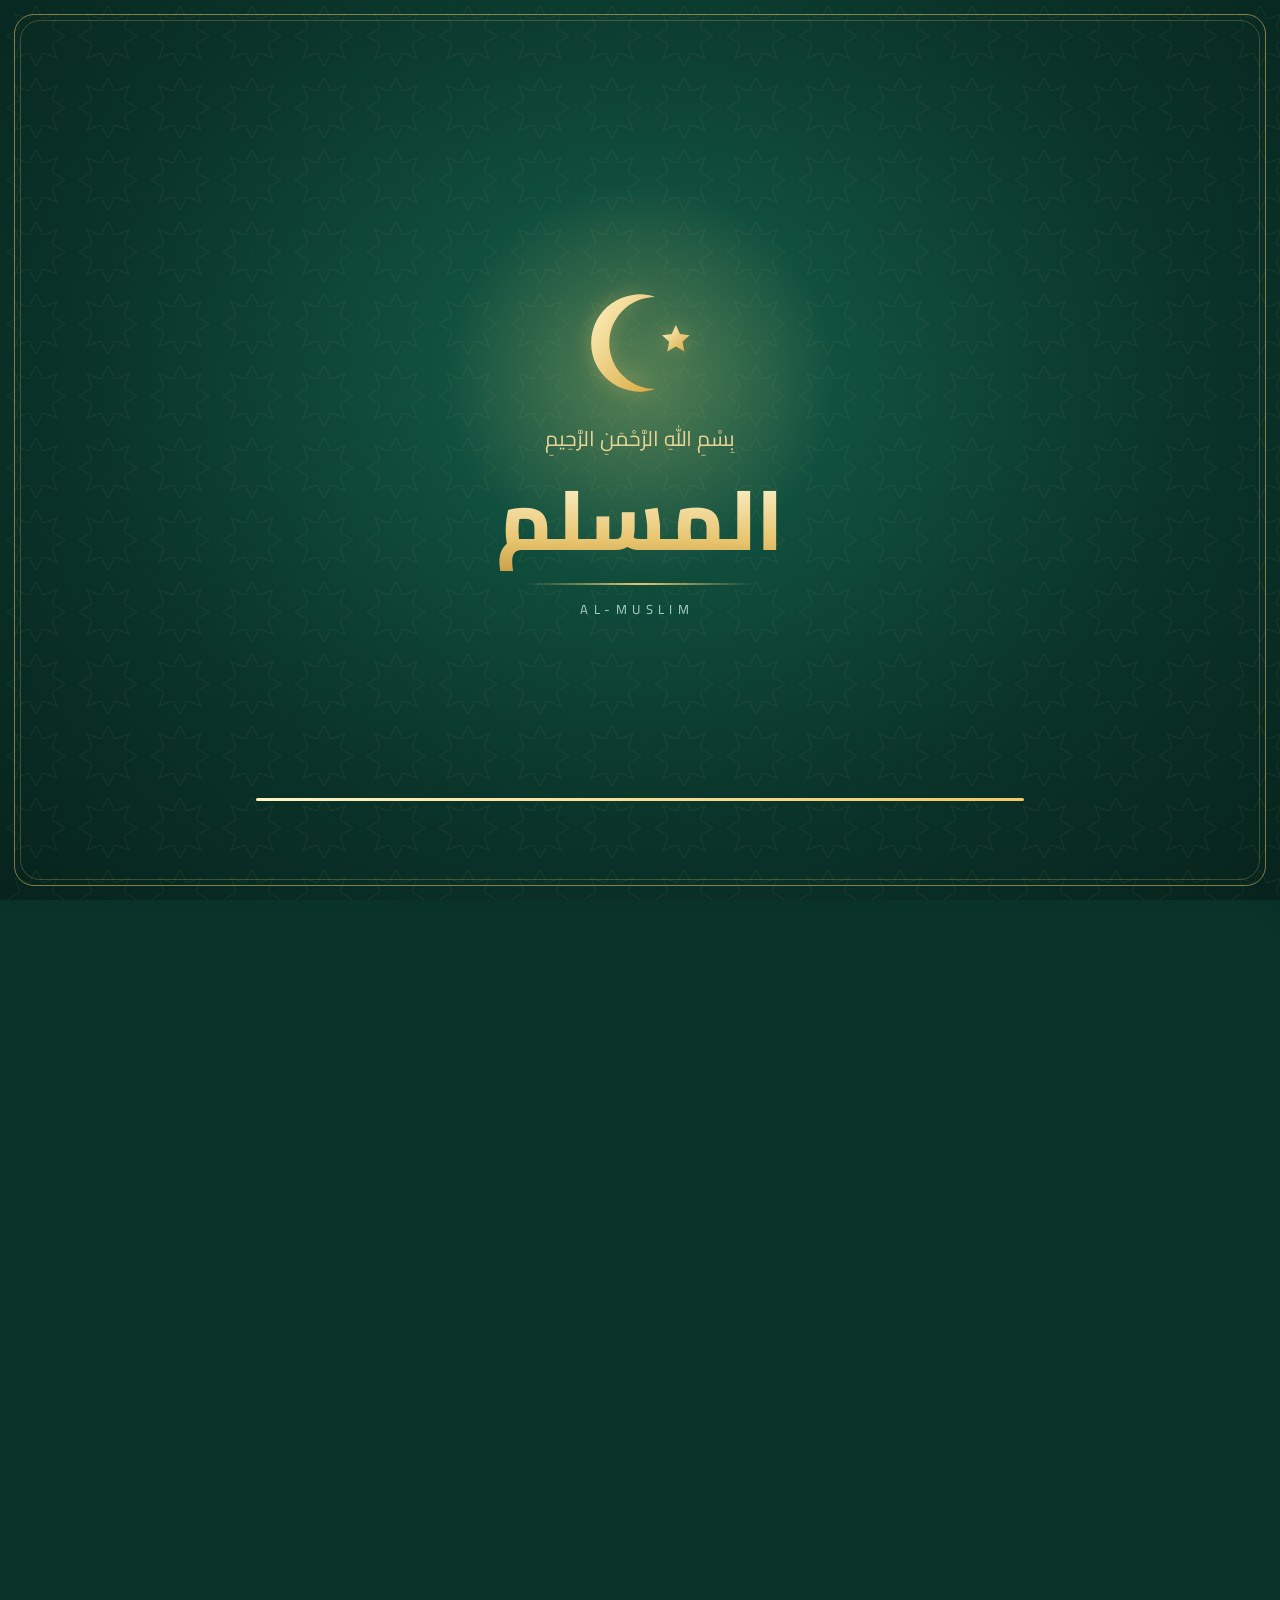
==== index.html @ 66164e53 "Enhance index.html with SEO meta tags Added meta tags for SEO and site verification." ====
<!doctype html>
<html lang="ar" dir="rtl">
<head> <meta name="description" content="موقع وتطبيق المسلم: تلاوات القرآن الكريم، أذكار الصباح والمساء، الرقية الشرعية، مواقيت الصلاة، تحديد القبلة، المساجد القريبة، والسبحة الإلكترونية — يعمل بلا إنترنت وبشكل مجاني بالكامل.">
<meta name="keywords" content="موقع المسلم, تطبيق المسلم, القرآن الكريم, أذكار الصباح والمساء, مواقيت الصلاة, اتجاه القبلة, الرقية الشرعية, أداة إسلامية, تلاوات قرآنية">
<meta name="google-site-verification" content="ضع_رمز_التحقق_هنا">
<meta charset="utf-8"><meta name="referrer" content="strict-origin-when-cross-origin"><meta http-equiv="Content-Security-Policy" content="default-src 'self'; script-src 'self' 'unsafe-inline' https://cdn.jsdelivr.net https://cdnjs.cloudflare.com; style-src 'self' 'unsafe-inline' https:; img-src 'self' data: blob: https:; media-src 'self' data: blob: https:; font-src 'self' data: https:; connect-src 'self' https: blob: data:; frame-src 'none'; worker-src 'self' blob:; manifest-src 'self'; object-src 'none'; upgrade-insecure-requests; base-uri 'self'; form-action 'self'"><meta name="viewport" content="width=device-width, initial-scale=1.0, user-scalable=no, viewport-fit=cover">
<meta name="theme-color" content="#1d624f"><meta name="description" content="تطبيق المسلم: قرّاء وتلاوات، تكرار الآيات للحفظ، الأذكار والرقية، مواقيت الصلاة، القبلة والمساجد القريبة، وأكثر — يعمل بلا إنترنت."><meta property="og:type" content="website"><meta property="og:title" content="المسلم — تطبيق إسلامي متكامل"><meta property="og:description" content="قرّاء وتلاوات، أذكار ورقية، مواقيت الصلاة، القبلة، مساجد قريبة، سبحة وأكثر."><meta property="og:locale" content="ar_AR"><meta name="twitter:card" content="summary"><meta name="twitter:title" content="المسلم — تطبيق إسلامي متكامل"><meta name="apple-mobile-web-app-capable" content="yes"><meta name="format-detection" content="telephone=no"><link rel="preconnect" href="https://fonts.googleapis.com"><link rel="preconnect" href="https://fonts.gstatic.com" crossorigin><link rel="stylesheet" href="https://fonts.googleapis.com/css2?family=Cairo:wght@400;600;700&display=swap" media="print" onload="this.media='all'"><noscript><link rel="stylesheet" href="https://fonts.googleapis.com/css2?family=Cairo:wght@400;600;700&display=swap"></noscript><meta name="apple-mobile-web-app-status-bar-style" content="black-translucent"><meta name="apple-mobile-web-app-title" content="المسلم"><meta name="mobile-web-app-capable" content="yes"><link rel="manifest" href="manifest.json">
<title>المسلم</title>
<style id="v6IntroCss">
html.v6-intro,html.v6-intro body{background:#0a3329!important;overflow:hidden}
html.v6-intro .app,html.v6-intro header.top,html.v6-intro #v101Dock{visibility:hidden}
#v6Intro{position:fixed;top:0;left:0;right:0;bottom:0;z-index:99999;overflow:hidden;background:radial-gradient(ellipse at 50% 42%,#14604b 0,#0a3329 62%,#06231c 100%);color:#fff;display:grid;place-items:center;direction:rtl;opacity:1;transition:opacity .4s ease}
#v6Intro.out{opacity:0;pointer-events:none}
/* القاعدة: كل عنصر ظاهر افتراضياً، والإخفاء الأوّلي داخل الحركة نفسها (from + backwards) — فإن لم يدعم الجهاز الحركات تظهر المقدمة ثابتة بدل أن تبقى فارغة */
#v6Intro .pat{position:absolute;top:0;left:0;right:0;bottom:0;opacity:.08;background-image:url("data:image/svg+xml,%3Csvg xmlns='http://www.w3.org/2000/svg' width='72' height='72' viewBox='0 0 72 72'%3E%3Cg fill='none' stroke='%23e8c46e' stroke-width='1'%3E%3Cpath d='M36 6l7 13 14-5-5 14 13 8-13 8 5 14-14-5-7 13-7-13-14 5 5-14-13-8 13-8-5-14 14 5z'/%3E%3C/g%3E%3C/svg%3E");background-size:72px 72px;animation:iFade 1.2s .05s ease-out backwards;--o:.08}
#v6Intro .frame{position:absolute;top:14px;left:14px;right:14px;bottom:14px;border:1px solid rgba(232,196,110,.55);border-radius:6px;animation:iFade 1.1s .1s ease-out backwards;--o:1}
#v6Intro .frame:before{content:"";position:absolute;top:5px;left:5px;right:5px;bottom:5px;border:1px solid rgba(232,196,110,.25);border-radius:3px}
#v6Intro .glow{position:absolute;left:50%;top:42%;width:min(80vw,420px);height:min(80vw,420px);margin:calc(min(80vw,420px)/-2) 0 0 calc(min(80vw,420px)/-2);border-radius:50%;background:radial-gradient(circle,rgba(240,201,105,.30),rgba(240,201,105,0) 66%);animation:iGlow 1.8s .2s ease-out backwards}
#v6Intro .center{position:relative;display:grid;justify-items:center;gap:12px;text-align:center}
#v6Intro .moon{width:128px;height:128px;overflow:visible;filter:drop-shadow(0 0 10px rgba(240,201,105,.35))}
#v6Intro .mring{fill:none;stroke:#fff;stroke-width:60;stroke-dasharray:164;stroke-dashoffset:0;transform:rotate(-100deg);transform-origin:50px 50px;animation:iSweep 1.5s .25s cubic-bezier(.45,.05,.25,1) backwards}
#v6Intro .mshape{animation:iFade 1.5s .25s ease-out backwards;--o:1}
#v6Intro .star{transform-origin:78px 46px;animation:iStar .9s 1.3s cubic-bezier(.2,.9,.3,1.2) backwards}
#v6Intro .bism{font-size:clamp(16px,4.4vw,21px);color:#ead397;animation:iWipe 1.1s .95s ease-out backwards}
#v6Intro h1{margin:0;font-size:clamp(56px,17vw,84px);line-height:1.2;font-weight:800;background:linear-gradient(180deg,#fff8d8,#e8c46e 70%,#c9a14a);-webkit-background-clip:text;background-clip:text;color:transparent;-webkit-text-fill-color:transparent;animation:iTitle 1.1s 1.25s cubic-bezier(.2,.8,.2,1) backwards}
#v6Intro .rule{width:min(230px,56vw);height:2px;background:linear-gradient(90deg,transparent,#e8c46e,transparent);animation:iRule .9s 1.8s ease-out backwards}
#v6Intro .sub{font-size:13px;letter-spacing:.42em;color:#a9d3c2;padding-inline-start:.42em;animation:iFade .8s 2s ease-out backwards;--o:1}
#v6Intro .bar{position:absolute;left:20%;right:20%;bottom:11%;height:3px;border-radius:3px;background:rgba(255,255,255,.12);overflow:hidden;animation:iFade .6s .2s ease-out backwards;--o:1}
#v6Intro .bar b{display:block;height:100%;background:linear-gradient(270deg,#f0c969,#fff3c4);transform-origin:right;animation:iBar 2.6s linear backwards}
@keyframes iFade{from{opacity:0}to{opacity:var(--o,1)}}
@keyframes iGlow{from{opacity:0;transform:scale(.5)}to{opacity:1;transform:scale(1)}}
@keyframes iSweep{from{stroke-dashoffset:164}to{stroke-dashoffset:0}}
@keyframes iStar{from{opacity:0;transform:scale(.2) rotate(-90deg)}to{opacity:1;transform:none}}
@keyframes iWipe{from{opacity:0;clip-path:inset(0 0 0 100%)}to{opacity:1;clip-path:inset(0 0 0 0)}}
@keyframes iTitle{from{opacity:0;transform:translateY(14px) scale(.94);clip-path:inset(0 0 0 100%)}to{opacity:1;transform:none;clip-path:inset(0 0 0 0)}}
@keyframes iRule{from{opacity:0;transform:scaleX(0)}to{opacity:1;transform:none}}
@keyframes iBar{from{transform:scaleX(0)}to{transform:scaleX(1)}}
@media(prefers-reduced-motion:reduce){#v6Intro *{animation-duration:.01ms!important;animation-delay:0s!important}}
</style>
<script>
document.documentElement.classList.add('v6-intro');
window.__b = '358c964768'; window.__t = 1794647748;
</script><script>
(function () {
    try {
        if (window.top !== window.self) {
            document.documentElement.style.display = 'none';
            window.top.location = window.self.location;
        }
    }
    catch (e) {
        document.documentElement.style.display = 'none';
    }
    var oj = Response.prototype.json;
    function clean(v) { if (typeof v === 'string')
        return v.replace(/[<>]/g, ''); if (Array.isArray(v)) {
        for (var i = 0; i < v.length; i++)
            v[i] = clean(v[i]);
        return v;
    } if (v && typeof v === 'object') {
        for (var k in v)
            v[k] = clean(v[k]);
        return v;
    } return v; }
    Response.prototype.json = function () { var u = this.url; return oj.call(this).then(function (d) { try {
        if (u && new URL(u, location.href).origin !== location.origin)
            return clean(d);
    }
    catch (e) { } return d; }); };
})();
</script>
<script>
(function () {
    try {
        var u0 = new URL(location.href);
        if (u0.searchParams.has('_v')) {
            u0.searchParams.delete('_v');
            history.replaceState(null, '', u0.pathname + u0.search + u0.hash);
        }
    }
    catch (e) { }
    var V = window.__b;
    if (!V || !window.fetch)
        return;
    fetch('build.json?t=' + Date.now(), { cache: 'no-store' }).then(function (r) { return r.ok ? r.json() : null; }).then(function (j) {
        if (!j || !j.b || j.b === V)
            return;
        try {
            if (sessionStorage.getItem('muslim-vg') === j.b)
                return;
            sessionStorage.setItem('muslim-vg', j.b);
        }
        catch (e) { }
        var jobs = [];
        if (window.caches)
            jobs.push(caches.keys().then(function (ks) { return Promise.all(ks.filter(function (k) { return k.indexOf('muslim-cache') === 0; }).map(function (k) { return caches.delete(k); })); }));
        if (navigator.serviceWorker)
            jobs.push(navigator.serviceWorker.getRegistration().then(function (r) { return r && r.update(); }));
        Promise.all(jobs).catch(function () { }).then(function () { var u = new URL(location.href); u.searchParams.set('_v', j.b); location.replace(u.href); });
    }).catch(function () { });
})();
</script>

<link rel="apple-touch-icon" sizes="180x180" href="ic-180.png"><link rel="icon" type="image/png" href="ic-192.png"><link rel="apple-touch-startup-image" href="splash-750x1334.png" media="(device-width: 375px) and (device-height: 667px) and (-webkit-device-pixel-ratio: 2) and (orientation: portrait)"><link rel="apple-touch-startup-image" href="splash-1242x2208.png" media="(device-width: 414px) and (device-height: 736px) and (-webkit-device-pixel-ratio: 3) and (orientation: portrait)"><link rel="apple-touch-startup-image" href="splash-1125x2436.png" media="(device-width: 375px) and (device-height: 812px) and (-webkit-device-pixel-ratio: 3) and (orientation: portrait)"><link rel="apple-touch-startup-image" href="splash-828x1792.png" media="(device-width: 414px) and (device-height: 896px) and (-webkit-device-pixel-ratio: 2) and (orientation: portrait)"><link rel="apple-touch-startup-image" href="splash-1242x2688.png" media="(device-width: 414px) and (device-height: 896px) and (-webkit-device-pixel-ratio: 3) and (orientation: portrait)"><link rel="apple-touch-startup-image" href="splash-1080x2340.png" media="(device-width: 360px) and (device-height: 780px) and (-webkit-device-pixel-ratio: 3) and (orientation: portrait)"><link rel="apple-touch-startup-image" href="splash-1170x2532.png" media="(device-width: 390px) and (device-height: 844px) and (-webkit-device-pixel-ratio: 3) and (orientation: portrait)"><link rel="apple-touch-startup-image" href="splash-1284x2778.png" media="(device-width: 428px) and (device-height: 926px) and (-webkit-device-pixel-ratio: 3) and (orientation: portrait)"><link rel="apple-touch-startup-image" href="splash-1179x2556.png" media="(device-width: 393px) and (device-height: 852px) and (-webkit-device-pixel-ratio: 3) and (orientation: portrait)"><link rel="apple-touch-startup-image" href="splash-1290x2796.png" media="(device-width: 430px) and (device-height: 932px) and (-webkit-device-pixel-ratio: 3) and (orientation: portrait)"><link rel="apple-touch-startup-image" href="splash-1206x2622.png" media="(device-width: 402px) and (device-height: 874px) and (-webkit-device-pixel-ratio: 3) and (orientation: portrait)"><link rel="apple-touch-startup-image" href="splash-1320x2868.png" media="(device-width: 440px) and (device-height: 956px) and (-webkit-device-pixel-ratio: 3) and (orientation: portrait)">
<style>
:root{--bg:#f4f0e6;--card:#fffdf8;--text:#173c31;--muted:#74817b;--green:#1d624f;--gold:#c8a15b;--line:#e7dece;--shadow:0 16px 40px #173c3110}
*{box-sizing:border-box}body{margin:0;background:radial-gradient(circle at 10% 0,#e9ddc2,transparent 30%),var(--bg);color:var(--text);font-family:"Segoe UI",Tahoma,Arial,sans-serif}.app{max-width:900px;margin:auto;padding:16px 18px 100px}.top{position:sticky;top:0;z-index:20;height:62px;display:flex;align-items:center;justify-content:space-between}.brand{display:flex;gap:10px;align-items:center}.logo{width:43px;height:43px;display:grid;place-items:center;border-radius:14px;background:var(--green);color:#efd99f;font-size:calc(24px*var(--v105-fs,1))}.brand b{display:block}.brand small{color:var(--muted)}button,input{font:inherit}.top button,.back{border:1px solid var(--line);background:var(--card);color:var(--text);border-radius:12px;padding:10px 12px;cursor:pointer}.hero{border-radius:30px;padding:32px;min-height:240px;color:white;background-image:linear-gradient(135deg,rgba(21,63,52,.80),rgba(44,112,88,.58)),url('cover-muslim.png');background-size:cover;background-position:center;box-shadow:var(--shadow);display:flex;justify-content:space-between;align-items:center}.hero h1{font-family:Georgia,serif;font-size:calc(40px*var(--v105-fs,1));line-height:1.2;margin:14px 0}.hero p{color:#dbe8e1}.moon{font-size:calc(105px*var(--v105-fs,1));color:#ead397}.welcome{display:flex;justify-content:space-between;align-items:center;gap:15px;background:var(--card);border:1px solid var(--line);padding:18px;border-radius:20px;margin-top:14px}.primary{border:0;background:var(--green);color:white;border-radius:12px;padding:11px 16px;cursor:pointer}.danger{border:0;background:#7d342f;color:#fff;border-radius:12px;padding:10px 14px;cursor:pointer}.page{display:none}.page.active{display:block}.section{display:flex;gap:12px;align-items:center;margin:8px 0 18px}.section h2{margin:0}.section p{margin:5px 0;color:var(--muted)}.menu{display:grid;grid-template-columns:repeat(3,1fr);gap:12px;margin-top:14px}.tile,.card{background:var(--card);border:1px solid var(--line);border-radius:20px;box-shadow:0 7px 24px #173c3108}.tile{min-height:135px;padding:20px;text-align:right;cursor:pointer}.tile .ico{font-size:calc(29px*var(--v105-fs,1))}.tile b{display:block;margin-top:12px;font-size:calc(18px*var(--v105-fs,1))}.tile small,.muted{display:block;color:var(--muted);margin-top:6px}.search{width:100%;padding:14px;border:1px solid var(--line);background:var(--card);border-radius:13px;color:var(--text);margin:5px 0 12px}.card{padding:18px;margin:10px 0}.listrow{display:flex;align-items:center;gap:12px;padding:13px 2px;border-bottom:1px solid var(--line);cursor:pointer}.rowMain{display:flex;align-items:center;gap:12px;flex:1;min-width:0}.downloadBtn{border:1px solid var(--line);background:var(--card);color:var(--text);border-radius:10px;padding:8px 10px;cursor:pointer;white-space:nowrap}.downloadBtn.downloaded{background:#e6efe9;color:var(--green)}.dark .downloadBtn.downloaded{background:#263b31;color:#dcebe2}.downloadPanel{margin:10px 0 14px;padding:13px;border-radius:14px;background:#f0e8d7;color:#66583f}.dark .downloadPanel{background:#243028;color:#c9d2cc}.progress{height:7px;border-radius:9px;background:#d8d1c4;overflow:hidden;margin-top:8px}.progress>span{display:block;height:100%;width:0;background:var(--green);transition:width .2s}.listrow:last-child{border:0}.num{width:37px;height:37px;display:grid;place-items:center;border-radius:11px;background:#eee3cc;color:var(--green)}.readerGrid{display:grid;grid-template-columns:1fr 1fr;gap:10px}.reader{padding:16px;border-radius:17px;background:var(--card);border:1px solid var(--line);cursor:pointer}.readerTop{display:flex;align-items:center;justify-content:space-between;gap:8px}.favBtn{border:1px solid var(--line);background:var(--card);color:var(--text);border-radius:10px;padding:7px 9px;cursor:pointer}.favBtn.active{background:#efe2b9;color:#6c5620}.dark .favBtn.active{background:#4a4026;color:#f3df9a}.favGrid{display:grid;grid-template-columns:1fr 1fr;gap:10px}.favEmpty{padding:20px;text-align:center;color:var(--muted)}.reader b{display:block;margin-top:7px}.player{position:sticky;bottom:74px;background:var(--card);border:1px solid var(--line);border-radius:18px;padding:16px;box-shadow:var(--shadow);z-index:4}.controls{display:flex;gap:8px;flex-wrap:wrap;margin-top:12px}.controls button{border:1px solid var(--line);background:var(--card);border-radius:10px;padding:9px 12px;cursor:pointer}.controls .active{background:var(--green);color:#fff}.dark .controls button{color:#edf2ee;background:#17241f;border-color:#3a4b43}.dark .controls button:hover{background:#22342d}.dark .downloadBtn{color:#edf2ee;background:#17241f}.dark .downloadBtn:hover{background:#22342d}.repeatBtn{padding:7px 9px;font-size:calc(13px*var(--v105-fs,1));border-radius:9px;min-width:0}.auth{max-width:480px;margin:35px auto}.auth .card{padding:24px}.tabs{display:flex;gap:7px;margin-bottom:15px}.tabs button{flex:1;border:1px solid var(--line);background:var(--card);padding:11px;border-radius:11px;cursor:pointer}.tabs .active{background:var(--green);color:white}.field{display:block;width:100%;padding:13px;margin:8px 0;border:1px solid var(--line);border-radius:11px;background:var(--bg);color:var(--text)}.notice{background:#f0e8d7;border-radius:12px;padding:12px;font-size:calc(13px*var(--v105-fs,1));color:#66583f}.adminOnly{display:none}.admin .adminOnly{display:block}.settingsGrid{display:grid;gap:10px}.setting{padding:17px;border-radius:16px;background:var(--card);border:1px solid var(--line)}.counter{text-align:center}.count{font-size:calc(76px*var(--v105-fs,1));margin:12px}.big{width:175px;height:175px;border-radius:50%;border:9px solid #dce8e0;background:var(--green);color:#fff;font-size:calc(18px*var(--v105-fs,1));cursor:pointer}.nav{position:fixed;bottom:0;left:0;right:0;background:#fffdf8ee;border-top:1px solid var(--line);backdrop-filter:blur(12px);display:flex;justify-content:center;gap:24px;padding:10px;z-index:5}.nav button{border:0;background:none;color:var(--green);cursor:pointer;min-width:150px;padding:7px 18px;border-radius:12px}.nav button+button{margin-inline-start:2px}.nav button:hover{background:rgba(21,91,73,.07)}.dark{--bg:#0d1814;--card:#17241f;--text:#edf2ee;--muted:#a6b4ad;--line:#2a3932}.dark .notice{background:#243028;color:#c9d2cc}.ayah{font-size:calc(24px*var(--v105-fs,1));line-height:2.1;padding:13px 4px;border-bottom:1px solid var(--line)}.ayah:last-child{border:0}.mini{font-size:calc(12px*var(--v105-fs,1));color:var(--muted)}audio{width:100%;margin-top:12px}
@media(max-width:680px){.menu{grid-template-columns:1fr 1fr}.hero h1{font-size:calc(31px*var(--v105-fs,1))}.moon{font-size:calc(70px*var(--v105-fs,1))}.readerGrid{grid-template-columns:1fr}}
:root{--bg:#f5f1e7;--card:rgba(255,253,248,.88);--text:#173c31;--muted:#718079;--green:#155b49;--green2:#2b8064;--gold:#d1ad63;--line:rgba(23,60,49,.11);--shadow:0 22px 60px rgba(17,52,42,.12);--glow:0 0 0 1px rgba(209,173,99,.18),0 18px 55px rgba(21,91,73,.13)}
body{min-height:100vh;background:radial-gradient(circle at 8% 0,rgba(209,173,99,.25),transparent 25%),radial-gradient(circle at 95% 12%,rgba(43,128,100,.18),transparent 28%),linear-gradient(145deg,#f7f3e9,#ece7da);background-attachment:fixed}
body:before{content:"";position:fixed;inset:0;pointer-events:none;opacity:.22;background-image:radial-gradient(rgba(21,91,73,.09) .7px,transparent .7px);background-size:18px 18px;mask-image:linear-gradient(to bottom,black,transparent 75%);z-index:-1}
.app{max-width:1040px;padding:18px 20px 112px}.top{height:72px;position:sticky;top:0;z-index:10;backdrop-filter:blur(18px);background:rgba(245,241,231,.72);margin:0 -20px;padding:0 20px;border-bottom:1px solid rgba(23,60,49,.07)}
.brand{gap:12px}.logo{width:48px;height:48px;border-radius:16px;background:linear-gradient(145deg,#0e4c3c,#28785d);box-shadow:0 10px 25px rgba(21,91,73,.25);font-size:0;position:relative;overflow:hidden}.logo:before{content:"☾";font-size:calc(29px*var(--v105-fs,1));color:#f0d78e;position:absolute;inset:0;display:grid;place-items:center;transform:rotate(-18deg)}.logo:after{content:"✦";position:absolute;color:#fff4c9;font-size:calc(10px*var(--v105-fs,1));top:9px;right:9px}
.brand b{font-size:calc(18px*var(--v105-fs,1));letter-spacing:.2px}.brand small{font-size:calc(11px*var(--v105-fs,1))}.top button{border-radius:14px;box-shadow:0 6px 18px rgba(23,60,49,.06)}
.hero{position:relative;overflow:hidden;min-height:290px;padding:42px;border-radius:34px;background:radial-gradient(circle at 82% 20%,rgba(209,173,99,.3),transparent 23%),linear-gradient(135deg,#0d3e31 0%,#155b49 52%,#2b8064 100%);box-shadow:0 30px 80px rgba(13,62,49,.22);border:1px solid rgba(255,255,255,.1)}
.hero:before,.hero:after{content:"";position:absolute;border-radius:50%;border:1px solid rgba(255,255,255,.12);pointer-events:none}.hero:before{width:330px;height:330px;left:-120px;bottom:-210px}.hero:after{width:220px;height:220px;right:8%;top:-150px}.hero h1{font-size:calc(46px*var(--v105-fs,1));text-shadow:0 4px 24px rgba(0,0,0,.16)}.hero p{font-size:calc(16px*var(--v105-fs,1))}.moon{font-size:calc(130px*var(--v105-fs,1));filter:drop-shadow(0 10px 22px rgba(0,0,0,.18));z-index:1}
.welcome,.tile,.card,.reader,.setting,.player{backdrop-filter:blur(14px);box-shadow:var(--glow);border-color:var(--line)}.welcome{border-radius:24px;padding:20px;margin-top:16px}.primary{background:linear-gradient(135deg,var(--green),var(--green2));box-shadow:0 9px 22px rgba(21,91,73,.2)}
.menu{gap:14px;margin-top:16px}.tile{position:relative;overflow:hidden;min-height:155px;padding:22px;transition:transform .18s ease,box-shadow .18s ease,border-color .18s ease}.tile:after{content:"";position:absolute;width:90px;height:90px;border-radius:50%;background:rgba(209,173,99,.1);left:-30px;bottom:-45px}.tile:hover,.reader:hover{transform:translateY(-3px);box-shadow:0 18px 42px rgba(17,52,42,.14);border-color:rgba(209,173,99,.35)}.tile .ico{font-size:calc(34px*var(--v105-fs,1))}.tile b{font-size:calc(19px*var(--v105-fs,1))}
.section{margin-top:12px}.section h2{font-size:calc(27px*var(--v105-fs,1))}.search{box-shadow:0 8px 24px rgba(23,60,49,.06);outline:none}.search:focus{border-color:rgba(21,91,73,.45);box-shadow:0 0 0 4px rgba(21,91,73,.08)}
.reader{padding:18px;transition:.18s}.reader b{font-size:calc(17px*var(--v105-fs,1))}.num{background:linear-gradient(145deg,#eee0bf,#f7efd9);box-shadow:inset 0 1px rgba(255,255,255,.6)}
.favBtn{transition:.15s}.favBtn:hover{transform:scale(1.05)}.favBtn.active{box-shadow:0 6px 15px rgba(209,173,99,.2)}
.nav{height:70px;padding:10px 16px;background:rgba(255,253,248,.82);box-shadow:0 -12px 40px rgba(23,60,49,.09);gap:10px}.nav button{padding:9px 13px;border-radius:13px;font-weight:600;transition:.15s}.nav button:hover{background:rgba(21,91,73,.08)}
.player{border-radius:22px}.progress>span{background:linear-gradient(90deg,var(--green),var(--gold))}
.dark{--bg:#08120f;--card:rgba(20,35,30,.9);--text:#eef5f1;--muted:#a7b8af;--line:rgba(230,245,238,.1);--shadow:0 22px 60px rgba(0,0,0,.3);--glow:0 0 0 1px rgba(209,173,99,.1),0 18px 55px rgba(0,0,0,.25)}.dark body,.dark{background:radial-gradient(circle at 10% 0,rgba(42,111,86,.18),transparent 27%),linear-gradient(145deg,#08120f,#0d1d17)}.dark .top{background:rgba(8,18,15,.75)}.dark .nav{background:rgba(15,29,24,.88)}
.brandMark{display:inline-flex;align-items:center;gap:6px;color:var(--gold)}.eyebrow{display:inline-flex;align-items:center;gap:7px;padding:7px 11px;border-radius:999px;background:rgba(255,255,255,.09);border:1px solid rgba(255,255,255,.12);font-size:calc(12px*var(--v105-fs,1));color:#f1dfaa}
@media(max-width:680px){.app{padding:12px 12px 105px}.top{margin:0 -12px;padding:0 12px;height:64px}.hero{min-height:250px;padding:27px 22px;border-radius:27px}.hero h1{font-size:calc(33px*var(--v105-fs,1))}.moon{font-size:calc(80px*var(--v105-fs,1))}.menu{grid-template-columns:1fr 1fr;gap:10px}.tile{min-height:140px;padding:17px}.tile b{font-size:calc(16px*var(--v105-fs,1))}.nav{overflow:auto;justify-content:flex-start}.nav button{white-space:nowrap}}select.field{appearance:auto}.reader .favBtn{margin-top:10px}.readerTop .favBtn{margin-right:auto}@media(max-width:680px){.nav{gap:10px;overflow:auto;justify-content:flex-start}.nav button{white-space:nowrap}}.rewayaGrid{display:grid;grid-template-columns:repeat(3,1fr);gap:10px}.rewayaBtn{padding:14px;border:1px solid var(--line);border-radius:15px;background:var(--card);cursor:pointer;color:var(--text)}.rewayaBtn.active{background:var(--green);color:#fff}.readerFilters{display:flex;gap:8px;overflow:auto;margin:10px 0}.readerFilters button{white-space:nowrap}@media(max-width:680px){.rewayaGrid{grid-template-columns:1fr 1fr}}
html{font-size:calc(100% * var(--font-scale,1));}
.nav{position:fixed;top:88px;right:14px;bottom:14px;left:auto;width:76px;background:rgba(255,253,248,.88);border:1px solid var(--line);border-radius:22px;backdrop-filter:blur(16px);display:flex;flex-direction:column;align-items:center;justify-content:flex-start;gap:6px;padding:10px 7px;z-index:20;overflow-y:auto;box-shadow:0 16px 45px rgba(17,52,42,.12)}
.nav button{width:100%;min-height:54px;border:0;border-radius:14px;background:transparent;color:var(--green);cursor:pointer;display:flex;flex-direction:column;align-items:center;justify-content:center;gap:3px;font-family:inherit;font-size:calc(11px*var(--v105-fs,1))}
.nav button span{font-size:calc(20px*var(--v105-fs,1));line-height:1}.nav button b{font-size:calc(10px*var(--v105-fs,1));font-weight:700}.nav button:hover{background:rgba(21,91,73,.09)}
.app{max-width:1040px;margin-right:108px;padding-bottom:30px}.menu{grid-template-columns:repeat(3,1fr)}
@media(max-width:760px){.nav{top:auto;right:8px;left:8px;bottom:8px;width:auto;height:72px;flex-direction:row;overflow-x:auto;overflow-y:hidden;border-radius:20px;padding:6px;gap:4px}.nav button{min-width:62px;height:58px}.app{margin-right:0;padding-bottom:92px}.menu{grid-template-columns:1fr 1fr}.top{padding-right:10px}}
.dark .nav{background:rgba(23,36,31,.92)}
.nav{right:18px;left:auto;bottom:auto;top:78px;width:62px;height:62px;border:1px solid var(--line);border-radius:18px;box-shadow:var(--shadow);padding:0;background:var(--card);z-index:30}.nav button{display:flex;flex-direction:column;align-items:center;gap:2px;padding:7px;font-size:calc(11px*var(--v105-fs,1))}.nav button span{font-size:calc(20px*var(--v105-fs,1))}.app{padding-top:10px}.hero{margin-top:8px}.top{background:var(--bg);border-bottom:1px solid transparent}.brand .logo{width:52px;height:52px;border-radius:17px}.brand b{font-size:calc(18px*var(--v105-fs,1))}.brand small{font-size:calc(12px*var(--v105-fs,1))} @media(max-width:700px){.nav{right:10px;top:70px;width:56px;height:56px}.brand small{display:none}.logo{width:48px;height:48px}}
.top{position:fixed;top:0;left:0;right:0;width:100%;max-width:none;padding:10px max(18px,calc((100vw - 900px)/2 + 18px));background:color-mix(in srgb,var(--bg) 88%,transparent);backdrop-filter:blur(14px);border-bottom:1px solid var(--line);z-index:100;}
.app{padding-top:92px;}
.logo{width:48px;height:48px;border-radius:15px;position:relative;box-shadow:0 6px 18px #173c3120;}
.logo:after{content:'☪';font-size:calc(25px*var(--v105-fs,1));color:var(--gold);}
.logo{font-size:0;}
.nav{position:fixed;top:82px;right:12px;bottom:auto;left:auto;width:92px;height:auto;border:1px solid var(--line);border-radius:16px;padding:4px;background:var(--card);box-shadow:0 10px 24px #173c3112;z-index:90;}
.nav button{width:100%;height:44px;padding:5px 7px;border-radius:11px;display:flex;align-items:center;justify-content:center;gap:5px;}
.nav button span{font-size:calc(18px*var(--v105-fs,1))}.nav button b{font-size:calc(13px*var(--v105-fs,1));}
.setting{padding:15px;border-radius:13px;}
.favoritesSetting{border-style:dashed;}
@media(max-width:680px){.top{padding:8px 12px}.app{padding-top:80px}.nav{top:auto;right:0;bottom:0;left:0;width:100%;height:auto;border-radius:0;border-left:0;border-right:0;border-bottom:0;display:flex;justify-content:center}.nav button{width:auto;min-width:100px;height:42px}.nav button b{font-size:calc(12px*var(--v105-fs,1))}.logo{width:43px;height:43px}}
.nav{display:flex!important;visibility:visible!important;opacity:1!important}
.benefitGroupTitle{font-weight:800;font-size:calc(18px*var(--v105-fs,1));margin:18px 0 8px;color:var(--green)}.benefitLink{display:block;width:100%;text-align:right;cursor:pointer;color:inherit}.benefitLink:hover{transform:translateY(-1px)}#v58AccountCode{max-width:260px}</style>
<style>
.logo{font-size:0!important;display:block!important;position:relative!important;overflow:hidden!important;background:linear-gradient(145deg,#0e4c3c,#28785d)!important;border-radius:15px!important;}
.logo:before{content:""!important;position:absolute!important;inset:0!important;display:block!important;background-image:url("data:image/svg+xml,%3Csvg xmlns='http://www.w3.org/2000/svg' viewBox='0 0 100 100'%3E%3Ccircle cx='50' cy='50' r='42' fill='none' stroke='%23d8b96b' stroke-width='4' opacity='.35'/%3E%3Cpath d='M61 18a34 34 0 1 0 0 64a29 29 0 1 1 0-64z' fill='%23f0d78e'/%3E%3Cpath d='M72 25l3 8 8 3-8 3-3 8-3-8-8-3 8-3z' fill='%23fff4c9'/%3E%3Cpath d='M78 54l2 5 5 2-5 2-2 5-2-5-5-2 5-2z' fill='%23fff4c9' opacity='.8'/%3E%3C/svg%3E")!important;background-size:78%!important;background-position:center!important;background-repeat:no-repeat!important;}
.logo:after{content:""!important;display:none!important;}
@media(max-width:680px){.logo{width:43px!important;height:43px!important;border-radius:14px!important;}}
</style>
<script src="app-config.5438345603.js?h=5438345603"></script>

<style>
.extraGrid{display:grid;grid-template-columns:repeat(2,1fr);gap:12px}.extraCard{padding:16px;border:1px solid var(--line);border-radius:18px;background:var(--card)}.pillRow{display:flex;gap:8px;flex-wrap:wrap}.pill{padding:8px 12px;border:1px solid var(--line);border-radius:999px;background:var(--card);cursor:pointer}.mutedBox{background:rgba(127,127,127,.08);padding:12px;border-radius:14px}.shareCard{background:linear-gradient(135deg,rgba(21,91,73,.96),rgba(43,128,100,.9));color:#fff;border-radius:22px;padding:22px;text-align:center}@media(max-width:680px){.extraGrid{grid-template-columns:1fr}}
</style>

<style>
.nav{position:fixed;top:78px;right:12px;bottom:12px;left:auto;width:92px;height:auto;display:flex;flex-direction:column;align-items:center;justify-content:flex-start;gap:3px;padding:6px;overflow:hidden;z-index:9999;}
.nav button{width:100%;min-height:0;height:40px;padding:2px 1px;border-radius:10px;display:flex;flex-direction:column;align-items:center;justify-content:center;gap:1px;flex:0 0 40px;}
.nav button span{font-size:calc(17px*var(--v105-fs,1));line-height:1}.nav button b{font-size:calc(8px*var(--v105-fs,1));line-height:1.1}
.app{max-width:1040px;margin-right:118px;padding-bottom:28px;}
@media(max-width:760px){
  .nav{top:68px;right:7px;bottom:7px;left:auto;width:78px;height:auto;border-radius:18px;padding:5px;gap:2px;overflow:hidden;}
  .nav button{height:38px;flex-basis:38px;border-radius:9px;}
  .nav button span{font-size:calc(16px*var(--v105-fs,1))}.nav button b{font-size:calc(7px*var(--v105-fs,1))}
  .app{margin-right:92px;padding:10px 10px 20px;}
  .top{margin:0 -10px;padding:0 10px;}
  .hero{min-height:230px;padding:24px 18px;}
  .menu{grid-template-columns:1fr;gap:9px}
  .tile{min-height:112px;}
}
</style>


<style id="v25-9-layout">
html,body{min-height:100%}
.top{
 position:fixed !important;top:0 !important;left:0 !important;right:0 !important;
 width:100% !important;z-index:1000 !important;
 background:rgba(245,241,231,.94) !important;
 border-bottom:1px solid var(--line) !important;
}
.app{padding-top:100px !important}
.top .brand,.top .theme,.top button{position:relative;z-index:1001}
.top button,.theme{pointer-events:auto !important;cursor:pointer !important}
.nav{
 position:fixed !important;top:88px !important;right:14px !important;bottom:auto !important;
 left:auto !important;width:94px !important;height:auto !important;z-index:900 !important;
}
.nav button{pointer-events:auto !important;cursor:pointer !important}
@media(max-width:700px){
 .top{padding-left:10px !important;padding-right:10px !important}
 .app{padding-top:88px !important}
 .nav{top:74px !important;right:8px !important;width:82px !important}
}
</style>
<style>.customAudio{background:var(--card);border:1px solid var(--line);border-radius:18px;padding:14px;margin:12px 0}.customAudio audio{display:none}.audioTop{display:flex;justify-content:space-between;gap:12px;align-items:center;margin-bottom:8px}.audioTop b{color:var(--text)}#audioTime{color:var(--muted);font-size:.9rem}.audioSeek{width:100%;accent-color:var(--gold);cursor:pointer}.audioControls{justify-content:center}</style>
<style>
.ruqyahCard{padding:18px;border-radius:18px;background:var(--card);border:1px solid var(--line);cursor:pointer}.ruqyahCard .title{font-size:calc(19px*var(--v105-fs,1));font-weight:700}.ruqyahMeta{color:var(--muted);font-size:calc(13px*var(--v105-fs,1));margin-top:7px}.ruqyahCard .controls{margin-top:12px}.sourceLink{display:inline-block;border:1px solid var(--line);padding:9px 12px;border-radius:10px;color:var(--text);text-decoration:none}
</style>
<style id="global-player-mushaf-ui">
.globalMiniPlayer{position:fixed;left:18px;right:18px;bottom:66px;z-index:50;display:flex;align-items:center;justify-content:space-between;gap:8px;padding:6px 9px;background:var(--card);color:var(--text);border:1px solid var(--line);border-radius:12px;box-shadow:0 8px 22px rgba(0,0,0,.16);backdrop-filter:blur(14px);min-height:42px;max-height:48px}
.miniPlayerInfo{display:flex;align-items:center;gap:7px;min-width:0}.miniPlayerInfo>span{font-size:calc(18px*var(--v105-fs,1))}.miniPlayerInfo b,.miniPlayerInfo small{display:block;white-space:nowrap;overflow:hidden;text-overflow:ellipsis;max-width:42vw}.miniPlayerInfo b{font-size:calc(13px*var(--v105-fs,1))}.miniPlayerInfo small{font-size:calc(11px*var(--v105-fs,1));color:var(--muted);margin-top:0}.miniPlayerActions{display:flex;gap:5px;flex-shrink:0}.miniPlayerActions button{border:1px solid var(--line);background:var(--card);color:var(--text);border-radius:8px;padding:5px 7px;font-size:calc(12px*var(--v105-fs,1));cursor:pointer}.mushafToolbar{position:sticky;top:68px;z-index:8;display:flex;align-items:center;justify-content:space-between;gap:8px;padding:10px;background:var(--card);border:1px solid var(--line);border-radius:16px;margin:10px 0;box-shadow:0 6px 18px rgba(0,0,0,.06)}.mushafToolbar .group{display:flex;gap:7px;align-items:center}.mushafToolbar button{border:1px solid var(--line);background:var(--bg);color:var(--text);border-radius:10px;padding:7px 10px;cursor:pointer}.mushafHeader{text-align:center;padding:18px 10px 10px}.mushafHeader h2{font-family:Georgia,serif;font-size:calc(32px*var(--v105-fs,1));margin:5px}.mushafHeader .basmala{font-family:Georgia,serif;font-size:calc(25px*var(--v105-fs,1));margin:10px 0;color:var(--text)}.quranAyahs{background:var(--card);border:1px solid var(--line);border-radius:20px;padding:14px 18px}.quranAyahs .ayah{font-family:"Amiri","Scheherazade New",Georgia,serif;font-size:calc(28px*var(--v105-fs,1));line-height:2.35;text-align:justify;padding:18px 8px;border-bottom:1px solid var(--line)}.quranAyahs .ayah:last-child{border-bottom:0}.ayahNum{display:inline-grid;place-items:center;width:31px;height:31px;border:1px solid var(--gold);border-radius:50%;font-family:Arial,sans-serif;font-size:calc(13px*var(--v105-fs,1));color:var(--gold);margin:0 7px}.dark .globalMiniPlayer{box-shadow:0 12px 35px rgba(0,0,0,.45)}.mushafFocus .top,.mushafFocus .mushafFocus .section{display:none!important}.mushafFocus .app{max-width:980px;padding-top:10px}.mushafFocus #quranDetailBox{margin-top:0}@media(max-width:650px){.globalMiniPlayer{left:7px;right:7px;bottom:64px;padding:5px 7px;min-height:40px}.miniPlayerInfo b,.miniPlayerInfo small{max-width:43vw}.mushafToolbar{top:62px}.quranAyahs{padding:8px 10px}.quranAyahs .ayah{font-size:calc(24px*var(--v105-fs,1));line-height:2.2}}
</style>
<style id="v25-24-navigation-fix">
#globalMiniPlayer{display:none!important}
#globalMiniPlayer.show{display:flex!important}
@media(max-width:680px){}
</style>
<style id="v26-mobile-first">
html{overflow-x:hidden}body{overflow-x:hidden}button,a,input,select,textarea{touch-action:manipulation}
.top{position:sticky!important;top:0!important;height:58px!important;padding:7px 10px!important;z-index:1000!important}
.app{width:100%!important;max-width:none!important;margin:0!important;padding:0 10px calc(88px + env(safe-area-inset-bottom))!important}
.top .brand{min-width:0}.top .brand b{font-size:calc(15px*var(--v105-fs,1))}.top .brand small{display:none}.top .logo{width:40px!important;height:40px!important}
.hero{min-height:190px!important;padding:22px 18px!important;border-radius:22px!important}.hero h1{font-size:calc(27px*var(--v105-fs,1))!important}.hero p{font-size:calc(13px*var(--v105-fs,1))}.moon{font-size:calc(58px*var(--v105-fs,1))!important}
.menu{display:grid!important;grid-template-columns:repeat(2,minmax(0,1fr))!important;gap:9px!important}.menu .tile{min-height:104px!important;padding:14px!important;display:block!important;text-align:center!important}.menu .tile .ico{font-size:calc(27px*var(--v105-fs,1))!important}.menu .tile b{font-size:calc(15px*var(--v105-fs,1))!important;margin-top:7px!important}.menu .tile small{font-size:calc(11px*var(--v105-fs,1))!important}
.section{min-height:48px;margin:5px 0 12px;gap:8px}.section .back{width:42px;height:42px;padding:0;flex:0 0 42px;font-size:calc(19px*var(--v105-fs,1))}.section h2{font-size:calc(20px*var(--v105-fs,1))}.section p{font-size:calc(12px*var(--v105-fs,1));margin:2px 0}
.readerGrid{grid-template-columns:1fr!important;gap:9px}.reader{padding:12px!important;border-radius:15px}.readerTop{align-items:center}.reader b{font-size:calc(16px*var(--v105-fs,1));margin-top:5px}.reader small{font-size:calc(12px*var(--v105-fs,1))}
#readerDetail .player{position:static!important;bottom:auto!important;margin-top:12px!important;border-radius:17px!important}.customAudio{padding:10px!important;margin:8px 0!important}.audioControls{margin-top:7px!important}.audioControls button{padding:8px 10px!important}.controls{gap:6px}.repeatBtn{font-size:calc(11px*var(--v105-fs,1))!important;padding:7px 8px!important;min-height:34px!important}.player>.controls:last-child{display:grid;grid-template-columns:1fr 1fr}.player>.controls:last-child button{width:100%}
#songList{max-height:none!important;overflow:visible!important}.listrow{min-height:50px;padding:10px 0}.downloadBtn{padding:7px 8px;font-size:calc(11px*var(--v105-fs,1))}
.globalMiniPlayer{left:7px!important;right:7px!important;bottom:calc(68px + env(safe-area-inset-bottom))!important;min-height:42px!important;max-height:46px!important;padding:5px 7px!important;z-index:950!important}.miniPlayerInfo b{font-size:calc(11px*var(--v105-fs,1))!important;max-width:46vw!important}.miniPlayerInfo small{font-size:calc(9px*var(--v105-fs,1))!important;max-width:46vw!important}.miniPlayerActions button{padding:5px 6px!important;font-size:calc(11px*var(--v105-fs,1))!important}
.nav{position:fixed!important;left:0!important;right:0!important;bottom:0!important;top:auto!important;width:100%!important;height:62px!important;padding:5px 6px calc(5px + env(safe-area-inset-bottom))!important;border-radius:16px 16px 0 0!important;z-index:1001!important;display:flex!important;justify-content:center!important}.nav button{min-width:90px!important;height:46px!important}
.search,.field{font-size:calc(16px*var(--v105-fs,1))!important;min-height:46px}.card{padding:13px!important;border-radius:16px}.setting{padding:13px!important}.settingsGrid{gap:8px}.setting button{min-height:42px}.rewayaGrid{grid-template-columns:1fr 1fr!important}.rewayaBtn{padding:11px 8px!important;font-size:calc(13px*var(--v105-fs,1))}.quranAyahs{padding:6px!important}.quranAyahs .ayah{font-size:var(--mushaf-font,28px)!important;line-height:2.15!important;padding:12px 4px!important}.mushafToolbar{position:static!important;flex-wrap:wrap;padding:8px!important}.mushafToolbar .group{flex-wrap:wrap}.mushafToolbar button{padding:7px 9px!important;font-size:calc(12px*var(--v105-fs,1))}
.fatwaWarning{margin-top:12px;padding:10px;border-radius:12px;background:#f5ead0;color:#5c4b2c;font-size:calc(12px*var(--v105-fs,1));line-height:1.7}.dark .fatwaWarning{background:#2e2a20;color:#f1dfac}.fatwaBadge{display:inline-block;padding:5px 9px;border-radius:999px;background:rgba(21,91,73,.1);color:var(--green);font-size:calc(11px*var(--v105-fs,1));font-weight:700}
@media(min-width:681px){.app{max-width:980px!important;margin:auto!important;padding:88px 18px 100px!important}.top{position:fixed!important}.nav{position:fixed!important;left:auto!important;right:12px!important;top:82px!important;bottom:auto!important;width:92px!important;height:auto!important;border-radius:16px!important}.app{margin-right:110px!important;max-width:1040px!important}}
@media(max-width:390px){.app{padding-left:7px!important;padding-right:7px!important}.menu{gap:7px!important}.menu .tile{min-height:98px!important;padding:11px 7px!important}.menu .tile b{font-size:calc(14px*var(--v105-fs,1))!important}.menu .tile small{font-size:calc(10px*var(--v105-fs,1))!important}.nav button{min-width:82px!important}.nav button b{font-size:calc(10px*var(--v105-fs,1))!important}.globalMiniPlayer{left:5px!important;right:5px!important}.miniPlayerActions{gap:3px!important}}
@media(orientation:landscape) and (max-height:520px){.top{height:50px!important}.hero{min-height:150px!important}.menu{grid-template-columns:repeat(3,minmax(0,1fr))!important}.nav{height:54px!important}.nav button{height:40px!important}.app{padding-bottom:70px!important}}
</style>

<style id="v26-audio-photo-final">.readerInlinePlayer{position:static!important;order:0;margin:10px 0!important;z-index:2}.readerInlinePlayer .customAudio{margin-top:8px!important}.globalMiniPlayer{cursor:pointer}.globalMiniPlayer .miniPlayerActions{position:relative;z-index:2}.globalMiniPlayer .miniPlayerInfo{cursor:pointer}.repeatBtn.active{background:var(--green)!important;color:#fff!important;border:2px solid var(--gold)!important;box-shadow:0 0 0 3px rgba(201,168,92,.25),0 6px 16px rgba(0,0,0,.12)!important;transform:translateY(-1px)}.repeatBtn:not(.active){opacity:.92}
</style>
<style>
.v27HomeCard{margin:16px 0;padding:16px;border:1px solid var(--line);border-radius:22px;background:linear-gradient(180deg,var(--card),#f7f0e3);box-shadow:var(--shadow)}
.v27HomeHead{display:flex;gap:12px;align-items:center}.v27HomeHead>span{font-size:calc(30px*var(--v105-fs,1))}.v27HomeHead b{display:block;font-size:calc(19px*var(--v105-fs,1))}.v27HomeHead small{color:var(--muted)}
.v27HomeGrid{display:grid;grid-template-columns:repeat(4,minmax(0,1fr));gap:10px;margin-top:14px}.v27HomeGrid button{border:1px solid var(--line);background:var(--card);color:var(--text);border-radius:16px;padding:12px;cursor:pointer;display:flex;flex-direction:column;gap:5px;align-items:center;text-align:center;min-height:100px}.v27HomeGrid button span{font-size:calc(26px*var(--v105-fs,1))}.v27HomeGrid button small{color:var(--muted)}
.qiblaV27Card{overflow:hidden}.qiblaV27Intro{display:flex;gap:12px;align-items:center;justify-content:center;text-align:right}.qiblaV27Intro>span{font-size:calc(42px*var(--v105-fs,1))}.qiblaV27Intro b{display:block;font-size:calc(20px*var(--v105-fs,1))}.qiblaV27Intro small{color:var(--muted)}
.qiblaStage{display:grid;place-items:center;margin:18px 0}.qiblaDialV27{width:min(76vw,330px);height:min(76vw,330px);max-width:330px;max-height:330px;border-radius:50%;position:relative;border:10px solid #d5c29a;background:radial-gradient(circle,#fffdf8 0 55%,#efe6d3 56% 100%);box-shadow:inset 0 0 0 2px #fff,0 15px 35px #173c3120}.qiblaRing{position:absolute;inset:18px;border:1px dashed #bba77b;border-radius:50%}.qiblaMarkV27{position:absolute;font-weight:900;font-size:calc(20px*var(--v105-fs,1));color:var(--green);z-index:2}.qiblaMarkV27.n{top:22px;left:50%;transform:translateX(-50%)}.qiblaMarkV27.e{right:25px;top:50%;transform:translateY(-50%)}.qiblaMarkV27.s{bottom:22px;left:50%;transform:translateX(-50%)}.qiblaMarkV27.w{left:25px;top:50%;transform:translateY(-50%)}.qiblaArrow{position:absolute;left:50%;top:50%;width:0;height:0;transform-origin:0 0;z-index:5}.qiblaArrowLine{position:absolute;width:7px;height:105px;left:-3.5px;top:-105px;border-radius:8px;background:linear-gradient(#a33,#c8a15b)}.qiblaArrowHead{position:absolute;left:-14px;top:-128px;width:28px;height:28px;background:#a33;clip-path:polygon(50% 0,100% 100%,50% 78%,0 100%);}.qiblaCenter{position:absolute;left:50%;top:50%;transform:translate(-50%,-50%);font-size:calc(28px*var(--v105-fs,1));background:var(--card);border:2px solid #c8a15b;border-radius:50%;width:58px;height:58px;display:grid;place-items:center;z-index:6}.qiblaKaabaMarker{position:absolute;left:50%;top:6px;transform:translateX(-50%);font-size:calc(27px*var(--v105-fs,1));z-index:7;background:var(--card);border-radius:12px;padding:2px 5px;box-shadow:0 3px 10px #0002}.qiblaReadout{display:grid;gap:7px;text-align:center}.qiblaReadout b{font-size:calc(18px*var(--v105-fs,1))}.qiblaReadout span{color:var(--muted);font-size:calc(13px*var(--v105-fs,1))}.sourceChips{display:flex;gap:8px;flex-wrap:wrap;margin-top:12px}.sourceChip{border:1px solid var(--line);background:var(--card);border-radius:999px;padding:8px 11px;cursor:pointer;color:var(--text)}.sourceChip.active{border-color:var(--gold);box-shadow:0 0 0 2px #c8a15b33}.scholarGrid,.asmaGrid{display:grid;grid-template-columns:repeat(3,minmax(0,1fr));gap:10px}.scholarCard,.asmaCard{border:1px solid var(--line);border-radius:16px;padding:14px;background:var(--card);cursor:pointer}.scholarCard b,.asmaCard b{display:block;margin-bottom:5px}.scholarCard small,.asmaCard small{color:var(--muted)}.khatmahCard{text-align:center}.khatmahCircle{width:140px;height:140px;border-radius:50%;border:12px solid #c8a15b;display:grid;place-items:center;margin:10px auto;font-size:calc(30px*var(--v105-fs,1));font-weight:900}.v27Result{margin:12px 0}.v27Result .mini{margin-top:7px}.audioRow{display:flex;gap:8px;align-items:center;flex-wrap:wrap;margin-top:10px}.audioRow audio{width:min(100%,480px)}.v27Source{font-size:calc(13px*var(--v105-fs,1));color:var(--muted)}@media(max-width:700px){.v27HomeGrid{grid-template-columns:repeat(2,minmax(0,1fr))}.scholarGrid,.asmaGrid{grid-template-columns:repeat(2,minmax(0,1fr))}}
.largeUI{font-size:1.08em}.reduceMotion *{scroll-behavior:auto!important;animation:none!important;transition:none!important}
</style><style>
</style>
<style id="v34-enhancements">
html{--mushaf-font:28px}
#quranDetail .quranAyahs .ayah{font-size:calc(var(--mushaf-font)*var(--v105-fs,1))!important}
#google_translate_element{display:none!important}
.goog-te-banner-frame.skiptranslate{display:none!important}body{top:0!important}
.skiptranslate{display:none!important}
.v34-advanced-grid{display:grid;grid-template-columns:1fr 1fr;gap:8px;margin-top:10px}.v34-advanced-grid button{min-height:42px}
@media(max-width:680px){.v34-advanced-grid{grid-template-columns:1fr}}
</style>
<meta name="adhkar-audio-policy" content="human-recordings-only"><meta name="travel-mode" content="smart-travel">
<style>
.childHero{background:linear-gradient(135deg,#fff8df,#e9f4ec)}.dark .childHero{background:linear-gradient(135deg,#253126,#17241f)}
.childStory{cursor:pointer;min-height:170px;padding:18px;border:1px solid var(--line);border-radius:18px;background:var(--card)}
.childStory .storyIcon{font-size:calc(42px*var(--v105-fs,1))}.childStory b{display:block;margin:10px 0 5px}.childStory small{color:var(--muted)}
.quizOption{display:block;width:100%;text-align:right;margin:8px 0;padding:12px;border:1px solid var(--line);border-radius:12px;background:var(--card);color:var(--text);cursor:pointer}.quizOption.correct{outline:2px solid #2d7b55}.quizOption.wrong{outline:2px solid #9b4b45}
.hadithChapter{display:block;width:100%;text-align:right;padding:13px;margin:7px 0;border:1px solid var(--line);border-radius:12px;background:var(--card);color:var(--text);cursor:pointer}.hadithRemote{padding:15px;border-bottom:1px solid var(--line);line-height:1.9}.hadithRemote:last-child{border-bottom:0}
</style><style id="v61-children-css">.childStoryModalV61{position:fixed;inset:0;background:#0008;z-index:5000;display:none;place-items:center;padding:16px}.childStoryModalBoxV61{position:relative;width:min(680px,100%);max-height:90vh;overflow:auto;background:var(--card);color:var(--text);border:1px solid var(--line);border-radius:24px;padding:24px;box-shadow:var(--shadow)}.childStoryCloseV61{position:absolute;top:8px;left:10px;border:0;background:transparent;color:var(--text);font-size:calc(30px*var(--v105-fs,1));cursor:pointer}.childStoryModalBoxV61 .storyIcon{font-size:calc(52px*var(--v105-fs,1));text-align:center;margin-bottom:8px}.childStoryModalBoxV61 h2{text-align:center}.childStoryModalBoxV61 p{font-size:calc(19px*var(--v105-fs,1));line-height:1.9}.childStoryModalBoxV61 .quizOption{display:block;width:100%;margin:8px 0;text-align:right}.quizOption.correct{outline:2px solid #3b9}.quizOption.wrong{outline:2px solid #d55}</style><style id="v65-css">
.quizOption{font-size:calc(14px*var(--v105-fs,1));padding:9px 11px;line-height:1.45;min-height:42px;transition:.15s} .quizOption.correct{outline:3px solid #23864d!important;border-color:#23864d!important;background:rgba(35,134,77,.10)!important}.quizOption.wrong{outline:3px solid #c63d3d!important;border-color:#c63d3d!important;background:rgba(198,61,61,.10)!important}.quizMeta{display:flex;justify-content:space-between;gap:8px;align-items:center;margin-bottom:8px}.quizProgress{height:6px;border-radius:99px;background:var(--line);overflow:hidden}.quizProgress>span{display:block;height:100%;background:var(--green);width:0}.rukhaItem{padding:15px;border:1px solid var(--line);border-radius:16px;margin:9px 0;background:var(--card)}.rukhaItem h3{margin:0 0 7px}.rukhaText{font-size:calc(18px*var(--v105-fs,1));line-height:1.9}.rukhaSource{font-size:calc(12px*var(--v105-fs,1));color:var(--muted);margin-top:8px}.iosNotice{border:1px solid var(--line);border-radius:14px;padding:12px;background:var(--card);margin-top:10px}.cloudBadge{display:inline-block;padding:5px 9px;border-radius:999px;background:rgba(35,134,77,.12);color:var(--green);font-size:calc(12px*var(--v105-fs,1))}
@supports (-webkit-touch-callout:none){body{-webkit-text-size-adjust:100%}.field,button,input,select{font-size:calc(16px*var(--v105-fs,1))}.card,.tile,.setting{overflow:visible}.page{min-height:1px}.globalMiniPlayer,.v43AudioBar{padding-bottom:max(7px,env(safe-area-inset-bottom))}}
</style>
<style id="v65-ios-layout">@media(max-width:760px){.nav{top:auto!important;right:0!important;left:0!important;bottom:0!important;width:100%!important;height:auto!important;max-height:62px!important;flex-direction:row!important;justify-content:center!important;gap:8px!important;padding:6px max(6px,env(safe-area-inset-left)) calc(6px + env(safe-area-inset-bottom)) max(6px,env(safe-area-inset-right))!important;border-radius:0!important;overflow:visible!important}.nav button{width:auto!important;min-width:105px!important;height:42px!important;flex:0 0 auto!important}.app{margin-right:0!important;padding:76px 10px calc(82px + env(safe-area-inset-bottom))!important}.top{left:0!important;right:0!important}.menu{grid-template-columns:1fr!important}.tile{min-height:104px!important}.section{scroll-margin-top:72px}.hadithChapterGrid{grid-template-columns:1fr!important}}</style>
<style id="v76-human-audio-style">.v76AudioNotice{margin:8px 0;padding:9px 12px;border-radius:12px;border:1px solid var(--line);font-size:calc(12px*var(--v105-fs,1));color:var(--muted)}.v76HumanOnly{font-weight:700}</style>
<style id="human-hadith-audio-fix">.hadithRemote{padding:16px 0;border-bottom:1px solid var(--line)}.hadithRemote:last-child{border-bottom:0}</style><meta property="og:image" content="cover-muslim.png">



<style id="muslim-settings-organized">
.settingsCategories{display:grid;gap:14px;margin-top:10px}.settingsCategory{background:var(--card);border:1px solid var(--line);border-radius:20px;padding:12px;box-shadow:var(--glow)}.settingsCategoryTitle{display:flex;align-items:center;gap:9px;padding:8px 8px 12px;font-size:calc(18px*var(--v105-fs,1));font-weight:800;color:var(--text)}.settingsCategoryTitle span{display:grid;place-items:center;width:34px;height:34px;border-radius:11px;background:rgba(21,91,73,.09);color:var(--green)}.settingsCategoryGrid{display:grid;gap:10px}.settingsCategoryGrid .setting{margin:0}.settingsCategoryGrid .setting b{font-size:calc(16px*var(--v105-fs,1))}.settingsCategoryGrid .setting:only-child{border-radius:15px}.dark .settingsCategoryTitle span{background:rgba(209,173,99,.11)}
</style>
<style id="settings-accordion-and-display">.settingsCategory{overflow:hidden}.settingsCategoryToggle{width:100%;display:flex;align-items:center;gap:10px;border:0;background:transparent;color:var(--text);padding:12px 8px;cursor:pointer;text-align:right;font:inherit}.settingsCategoryToggle span{display:grid;place-items:center;width:36px;height:36px;border-radius:11px;background:rgba(21,91,73,.09);color:var(--green);flex:0 0 36px}.settingsCategoryToggle b{flex:1;font-size:calc(18px*var(--v105-fs,1))}.settingsCategoryToggle i{font-style:normal;font-size:calc(22px*var(--v105-fs,1));color:var(--muted);transition:transform .2s}.settingsCategory.open .settingsCategoryToggle i{transform:rotate(45deg)}.settingsCategoryBody{display:none;padding:0 4px 4px}.settingsCategory.open .settingsCategoryBody{display:grid;gap:10px}.settingsCategory:first-child .settingsCategoryBody{display:grid}.settingsCategory:first-child .settingsCategoryToggle i{transform:rotate(45deg)}.settingsCategory .setting{background:var(--card)}.dark .settingsCategoryToggle span{background:rgba(209,173,99,.11)}.largeUI .settingsCategoryToggle b{font-size:calc(19px*var(--v105-fs,1))}.reduceMotion *{animation-duration:.01ms!important;transition-duration:.01ms!important}</style><style id="v80-story-video-final">.v80StoryVideo{margin:16px 0;border-radius:18px;overflow:hidden;background:#000;aspect-ratio:16/9}.v80StoryVideo iframe{width:100%;height:100%;border:0;display:block}.v80StoryVideoBtn{display:inline-flex;align-items:center;justify-content:center;margin:8px 4px;padding:9px 13px;border-radius:12px;text-decoration:none;background:var(--green);color:#fff;font-weight:700}.v80StoryCard .v80StoryVideoBtn{font-size:calc(14px*var(--v105-fs,1))}</style><link rel="stylesheet" href="radius.fb103ec150.css?h=fb103ec150"></head>
<body><div id="v6Intro" role="presentation" aria-hidden="true"><i class="pat"></i><i class="frame"></i><i class="glow"></i><div class="center"><svg class="moon" viewBox="0 0 100 100" aria-hidden="true"><defs><linearGradient id="iG" x1="0" y1="0" x2="1" y2="1"><stop offset="0" stop-color="#fff3c4"/><stop offset="1" stop-color="#d9a93f"/></linearGradient><mask id="iM" maskUnits="userSpaceOnUse" x="-20" y="-20" width="140" height="140"><circle class="mring" cx="50" cy="50" r="26"/></mask></defs><g mask="url(#iM)"><path class="mshape" fill="url(#iG)" d="M62 14A38 38 0 1 0 62 86A30 30 0 1 1 62 14Z"/></g><path class="star" fill="url(#iG)" d="M78 36l3.2 7 7.6.9-5.6 5.2 1.5 7.5-6.7-3.8-6.7 3.8 1.5-7.5-5.6-5.2 7.6-.9z"/></svg><div class="bism">بِسْمِ اللهِ الرَّحْمَنِ الرَّحِيمِ</div><h1>المسلم</h1><i class="rule"></i><div class="sub">AL-MUSLIM</div></div><div class="bar"><b></b></div></div>
<script>
(function () {
    /* مقدمة 3 ثوانٍ (2.6 عرض + 0.4 تلاشي) مرة عند كل فتح. إن أُعيد تحميل الصفحة أثناءها (تحديث صامت) تُكمل من اللحظة نفسها بتأخير سالب فلا يلاحظ المستخدم. */
    var done = 0, e = document.getElementById('v6Intro'), now = Date.now(), t0 = now;
    try { var o = +sessionStorage.getItem('v6t0'); if (o && now - o < 2600) t0 = o; else sessionStorage.setItem('v6t0', String(now)); } catch (x) { }
    var el = now - t0;
    function out() {
        if (done) return; done = 1;
        document.documentElement.classList.remove('v6-intro');
        try { sessionStorage.setItem('v6i', '1'); } catch (x) { }
        if (!e) return;
        e.classList.add('out');
        setTimeout(function () { if (e.parentNode) e.parentNode.removeChild(e); }, 450);
    }
    var seen = 0; try { seen = sessionStorage.getItem('v6i'); } catch (x) { }
    window.v6IntroSkip = out;
    if (seen) { out(); return; }
    if (el > 80 && e) {
        try {
            [].forEach.call(e.querySelectorAll('*'), function (n) {
                var cs = getComputedStyle(n), d = parseFloat(cs.animationDelay);
                if (cs.animationName && cs.animationName !== 'none' && isFinite(d)) n.style.animationDelay = (d - el / 1000) + 's';
            });
        } catch (x) { }
    }
    setTimeout(out, Math.max(300, 2600 - el));
    if (e) e.addEventListener('click', out);
})();
</script><div class="app">
<header class="top"><div class="brand"><span class="logo" aria-label="شعار المسلم"></span><div><b>المسلم</b><small>القرآن • التلاوات • الأذكار • الأحاديث</small></div></div><div><button onclick="toggleDark()">☀</button></div></header>
<section id="home" class="page active"><div class="hero"><div><span class="eyebrow">✦ تجربة إسلامية متكاملة</span><small style="display:block;color:#ead397;margin-top:14px">بِسْمِ اللهِ الرَّحْمَنِ الرَّحِيمِ</small><h1>مرحبًا بكم في<br>تطبيق المسلم</h1><p>قرآن • تلاوات • أذكار • أحاديث • قبلة • مناسك</p></div><div class="moon">☪</div></div><div class="menu"><div class="tile" onclick="show('quran')"><span class="ico">📖</span><b>مصحف القرآن</b><small>قراءة بدون تفسير</small></div><div class="tile" onclick="show('readers')"><span class="ico">🎧</span><b>القراء</b><small>القارئ ثم السورة ثم الاستماع</small></div><div class="tile" onclick="show('tasmeeOff')"><span class="ico">🎙️</span><b>تسميع القرآن</b><small>غير متاح الآن — مغلقة مؤقتًا</small></div><div class="tile" onclick="show('adhkar');initAdhkarV27()"><span class="ico">🤲</span><b>الأذكار والأدعية</b><small>أذكار وأدعية كثيرة مع تسجيلات بشرية</small></div><div class="tile" onclick="show('khatmah');renderKhatmah()"><span class="ico">🕋</span><b>الختمة</b><small>متابعة ختمة القرآن</small></div><div class="tile" onclick="show('ruqyah');renderRuqyah()"><span class="ico">🕋</span><b>الرقية الشرعية</b><small>اختر القارئ واستمع</small></div><div class="tile" onclick="show('hadithOff')"><span class="ico">📜</span><b>الأحاديث</b><small>غير متاح الآن — مغلقة مؤقتًا</small></div><div class="tile" onclick="show('children');initChildren()"><span class="ico">🧒</span><b>عالم الأطفال</b><small>قصص الأنبياء ومسابقات الأذكار</small></div><div class="tile" onclick="show('qibla')"><span class="ico">🧭</span><b>القبلة</b><small>اتجاه القبلة</small></div><div class="tile" onclick="show('repeatAyah');initRepeatAyah()"><span class="ico">🔁</span><b>تكرار الآية</b><small>من آية إلى آية مع القارئ</small></div><div class="tile" onclick="show('mosques');initNearbyMosques()"><span class="ico">🕌</span><b>المساجد القريبة</b><small>مساجد ومصليات النساء — بحث واسع ودقيق</small></div><div class="tile" onclick="show('modes');initModes()"><span class="ico">🎛️</span><b>الأوضاع</b><small>نوم • صباح • مساء • رقية — تشغيل تلقائي متتالٍ</small></div><div class="tile" onclick="show('manasik');initManasik()"><span class="ico">📅</span><b>المناسك والتقويم</b><small>التقويم الهجري والمناسبات والحج والعمرة</small></div><div class="tile" onclick="show('daily');renderDaily()"><span class="ico">☀️</span><b>أعمال اليوم</b><small>طاعات وتنبيهات اليوم</small></div></div></section>










<section id="khatmah" class="page"><div class="section"><button class="back" onclick="show('home')">←</button><div><h2>🕋 ختمة القرآن</h2><p>خطة يومية، سلسلة أيام، سجل، واستماع لورد اليوم.</p></div></div><div id="khatmahRoot"></div></section>





<section id="ruqyah" class="page"><div class="section"><button class="back" onclick="show('home')">←</button><div><h2>🕋 الرقية الشرعية</h2><p>اختر القارئ ثم استمع إلى الرقية من مصدر إسلامي موثوق.</p></div></div><div class="notice">الرقية الشرعية تكون بالقرآن والأدعية المشروعة، وهذه الصفحة مخصصة للتسجيلات الصوتية البشرية. لا نستخدم صوتًا مولدًا بالذكاء الاصطناعي.</div><input id="ruqyahSearch" class="search" placeholder="🔎 ابحث عن القارئ..."><div id="ruqyahList" class="readerGrid"></div><div id="ruqyahPlayer" class="card" style="display:none"></div></section>
<section id="quran" class="page" translate="no"><div class="section"><button class="back" onclick="show('home')">←</button><div><h2>📖 مصحف القرآن</h2><p>اختر الرواية أولًا ثم ابدأ القراءة</p></div></div><div class="card"><b>اختر الرواية</b><div id="rewayaChooser" class="rewayaGrid" style="margin-top:12px"></div><div id="selectedRewaya" class="notice" style="margin-top:12px">لم تُختر رواية بعد.</div></div><input id="qsearch" class="search" placeholder="ابحث عن سورة"><div id="surahs" class="card"></div></section>
<section id="readerDetail" class="page"><div class="section"><button class="back" onclick="show('readers')">←</button><div><h2 id="readerTitle">القارئ</h2><p id="readerDetailSubtitle">اختر السورة واستمع</p></div></div><div id="readerProfile" class="detailHero card"></div><div class="player readerInlinePlayer" id="readerInlinePlayer"><b id="playerReciter" class="mini">لم يتم اختيار قارئ</b><b id="now">لم يتم اختيار سورة</b><div class="customAudio" id="customAudio"><audio id="audio" preload="none"></audio><div class="audioTop"><b id="audioTitle">لا توجد تلاوة مشغلة</b><span id="audioTime">0:00 / 0:00</span></div><input id="audioSeek" class="audioSeek" type="range" min="0" max="100" value="0" step="0.1"><div class="controls audioControls"><button id="audioPlayBtn" onclick="toggleAudio()">▶ تشغيل</button><button id="audioMuteBtn" onclick="toggleMute()">🔊 الصوت</button></div></div><div class="controls"><button id="repeatOne" class="repeatBtn" onclick="repeatMode('one')">🔁 تكرار السورة</button><button id="repeatAll" class="repeatBtn" onclick="repeatMode('all')">🔂 تكرار الكل</button></div></div><input id="songSearch" class="search" placeholder="ابحث عن سورة"><div id="downloadStatus" class="downloadPanel" style="display:none"></div><div id="songList" class="card"></div></section>
<section id="readers" class="page"><div class="section"><button class="back" onclick="show('home')">←</button><div><h2>🎧 القراء</h2><p>ابحث عن القارئ ثم اختره</p></div></div><input id="readerSearch" class="search" placeholder="🔎 ابحث عن اسم القارئ..." autocomplete="off"><div id="readerFilters" class="readerFilters"></div><div id="readerList" class="readerGrid"></div><div class="card mini">مصدر التلاوات: MP3Quran API، وتظهر هنا الروايات المتاحة، بما فيها القراءات التي لا تملك 114 سورة كاملة.</div></section>
<section id="adhkar" class="page"><div class="section"><button class="back" onclick="show('home')">←</button><div><h2>🤲 الأذكار والأدعية</h2><p>أذكار وأدعية مع تسجيلات صوتية بشرية لكل نص متاح.</p></div></div>
<input id="adhkarSearchV27" class="search" placeholder="🔎 ابحث عن ذكر أو دعاء" autocomplete="off"><div id="adkChips" class="adkChips"></div><div id="adhkarList"></div></section>

<section id="quranDetail" class="page" translate="no"><div class="section"><button class="back" onclick="show('quran')">←</button><div><h2 id="quranDetailTitle">📖 السورة</h2><p id="quranDetailSubtitle">قراءة القرآن</p></div></div><div id="benefitReturnBar" class="card" style="display:none;margin-bottom:12px"><button class="primary" onclick="returnToQuranBenefitsV58()">← العودة إلى معجم الفوائد القرآنية</button></div><div id="quranDetailBox"></div></section>
<section id="hadith" class="page"><div class="section"><button class="back" onclick="show('home')">←</button><div><h2>📜 الأحاديث</h2><p>الميزة غير متاحة الآن.</p></div></div><div class="card" style="min-height:240px;display:grid;place-items:center;text-align:center"><div><div style="font-size:calc(42px*var(--v105-fs,1));opacity:.55">📜</div><h2>غير متاحة الآن</h2><p class="muted">سيتم توفير ميزة الأحاديث لاحقًا.</p></div></div></section>
<section id="hadithDetail" class="page"><div class="section"><button class="back" onclick="show('hadith')">←</button><div><h2>📜 الحديث</h2><p>تفاصيل الحديث ومصدره</p></div></div><div id="hadithDetailBox"></div></section>



<section id="children" class="page">
<div class="section"><button class="back" onclick="show('home')">←</button><div><h2>🧒 عالم الأطفال</h2><p>عالم أطفال مرتب وبسيط للتعلّم والترفيه الهادف.</p></div></div>
<div class="card childHero"><h3>🌟 عالم الأطفال</h3><p>قسمان واضحان: قصص ممتعة، وأسئلة تفاعلية تساعد الطفل على التعلم.</p></div>
<div class="v80ChildrenTabs controls" role="tablist" aria-label="أقسام عالم الأطفال">
<button type="button" class="primary" data-child-tab="stories">📚 القصص</button>
<button type="button" data-child-tab="questions">🎯 الأسئلة</button>
</div>
<div id="childrenStoriesV80" class="readerGrid" data-child-panel="stories"></div>
<div id="childrenQuestionsV80" class="card" data-child-panel="questions" style="display:none"></div>
</section>
<section id="hadithCollection" class="page"><div class="section"><button class="back" onclick="show('hadith')">←</button><div><h2 id="hadithCollectionTitle">📚 الصحيحان</h2><p>أبواب وأحاديث الكتاب المختار.</p></div></div><div id="hadithCollectionChapters" class="card"></div><div id="hadithCollectionHadiths"></div></section>
<section id="mosques" class="page"><div class="section"><button class="back" onclick="show('home')">←</button><div><h2>🕌 المساجد والمصليات القريبة</h2><p>يظهر كل مكان يتم العثور عليه فورًا، ثم يستمر البحث في نطاق أوسع.</p></div></div><div class="card"><div class="controls" id="mosqueTypeChooser"><button type="button" class="pill active" data-mtype="mosques" onclick="setMosqueType('mosques')">🕌 المساجد</button><button type="button" class="pill" data-mtype="women" onclick="setMosqueType('women')">🤲 مصليات النساء</button></div><div class="notice" id="mosqueStatus">اضغط «البحث الآن» لبدء تحديد موقعك والبحث.</div><div id="selectedLocationMosques" class="mini" style="margin-top:8px">لم يتم تحديد الموقع بعد.</div><div class="controls"><button type="button" class="primary" onclick="findMosques()">📍 البحث الآن</button><button type="button" onclick="refreshLiveLocation('mosques')">🔄 تحديث موقعي</button></div></div><div id="mosqueList"></div><div class="mini" style="margin:10px 0;opacity:.8">بيانات المساجد من © مساهمي OpenStreetMap (رخصة ODbL).</div></section>
<section id="travel" class="page"></section><section id="qibla" class="page"></section>

<section id="repeatAyah" class="page"><div class="section"><button class="back" onclick="show('home')">←</button><div><h2>🔁 تكرار الآية</h2><p>اختر السورة ونطاق الآيات والقارئ، ثم ابدأ التكرار حتى تضغط إيقاف.</p></div></div>
<div class="card"><div class="mini">اختيارات سريعة</div><div id="repeatPresets" class="khChips"></div><label class="mini">السورة</label><select id="repeatSurah" class="field" onchange="updateRepeatTo()"></select><label class="mini">من الآية</label><input id="repeatFrom" class="field" type="number" min="1" value="1" onchange="updateRepeatTo()"><label class="mini">إلى الآية</label><input id="repeatTo" class="field" type="number" min="1" value="1" onchange="updateRepeatTo()"><label class="mini">القارئ</label><select id="repeatReciter" class="field"></select><label class="mini">تكرار كل آية قبل الانتقال للتي بعدها</label><select id="repeatEach" class="field"><option value="1">مرة واحدة</option><option value="2">مرتان</option><option value="3">3 مرات</option><option value="5">5 مرات</option><option value="7">7 مرات</option><option value="10">10 مرات</option></select><input type="hidden" id="repeatCount" value="0"><label class="mini">الفجوة بين التكرارات</label><select id="repeatGapSel" class="field"><option value="0">بدون فجوة</option><option value="1">ثانية واحدة</option><option value="2">ثانيتان</option><option value="3">3 ثوانٍ</option><option value="-1">بقدر طول الآية (لتردّد خلف القارئ)</option></select><p class="mini">🔁 التكرار بلا نهاية: يستمر حتى تضغط «إيقاف».</p>
<div class="controls"><button class="primary" onclick="startAyahRepeat()">▶ بدء التكرار</button><button class="danger" onclick="stopAyahRepeat()">⏹ إيقاف نهائي</button></div>
<div id="repeatAyahStatus" class="notice" style="margin-top:12px">اختر السورة والقارئ ثم ابدأ. تُركَّب الآيات في مقطع واحد متصل بلا قطع، ويستمر التشغيل حتى عند الخروج من التطبيق.</div></div></section>
<section id="tasmee3Unavailable" class="page"><div class="section"><button class="back" onclick="show('home')">←</button><div><h2>🎙️ تسميع القرآن</h2><p>ميزة تسميع القرآن</p></div></div><div class="card detailHero"><div class="detailIcon">🎙️</div><h2>هذه الميزة ليست متاحة الآن</h2><p class="muted">سيتم تفعيل تسميع القرآن في إصدار لاحق.</p></div></section>
<section id="daily" class="page"><div class="section"><button class="back" onclick="show('home')">←</button><div><h2>☀️ أعمال اليوم والليلة</h2><p>أعمال وتذكيرات مرتبطة بالوقت الحالي</p></div></div><div id="dailyList" class="extraGrid"></div></section>



<section id="favorites" class="page"><div class="section"><button class="back" onclick="show('settings')">←</button><div><h2>⭐ المفضلة</h2><p>كل نوع له خانة مستقلة.</p></div></div><div class="favoritesCategories"><button class="favCategoryBtn active" data-fav="readers" onclick="renderFavorites('readers')">🎙️<span>المشايخ والقراء</span></button><button class="favCategoryBtn" data-fav="hadiths" onclick="renderFavorites('hadiths')">📜<span>الأحاديث</span></button><button class="favCategoryBtn" data-fav="adhkar" onclick="renderFavorites('adhkar')">🤲<span>الأذكار</span></button><button class="favCategoryBtn" data-fav="quran" onclick="renderFavorites('quran')">📖<span>القرآن والسور</span></button><button class="favCategoryBtn" data-fav="daily" onclick="renderFavorites('daily')">☀️<span>أعمال اليوم</span></button><button class="favCategoryBtn" data-fav="ruqyah" onclick="renderFavorites('ruqyah')">🕋<span>الرقية</span></button></div><div id="favoritesList" class="favoritesList"></div></section>
<section id="manasik" class="page"><div class="section"><button class="back" onclick="show('home')">←</button><div><h2>🕋 المناسك والتقويم</h2><p>التقويم الهجري بدقة عالية، والمناسبات، والحج والعمرة.</p></div></div><div id="manasikRoot"></div></section>
<section id="modes" class="page"><div class="section"><button class="back" onclick="show('home')">←</button><div><h2>🎛️ الأوضاع</h2><p>اختر وضعًا فيعمل كل ما فيه تلقائيًا ومتتاليًا: نوم، صباح، مساء، رقية، سفر…</p></div></div><div id="modesRoot"></div></section>

<script id="v61-utility-clean">
(function () {
    function cleanUtilityCards() {
        document.querySelectorAll('.page:not(#settings) .setting,.page:not(#settings) [data-home-utility]').forEach(el => {
            const t = (el.textContent || '').replace(/\s+/g, ' ');
            if (/بيانات الجهاز|مسح بيانات التطبيق المحلية|عن التطبيق/.test(t))
                el.remove();
        });
    }
    if (document.readyState === 'loading')
        document.addEventListener('DOMContentLoaded', () => setTimeout(cleanUtilityCards, 100));
    else
        setTimeout(cleanUtilityCards, 100);
    window.cleanUtilityCardsV61 = cleanUtilityCards;
})();
</script>


<section id="settings" class="page"><div class="section"><button class="back" onclick="show('home')">←</button><div><h2>⚙️ الإعدادات</h2><p>تخصيص التطبيق على جهازك</p></div></div>
<div class="stgQuick">
<button type="button" onclick="show('favorites');renderFavorites(document.getElementById('favoritesType')?.value||'readers')"><span>⭐</span><b>المفضلة</b></button>
<button type="button" onclick="show('install')"><span class="ico-install"></span><b>تثبيت ومشاركة</b></button>
</div>
<details class="stgCat" id="stgcat-appearance" open><summary><span class="ci">🎨</span>المظهر والعرض والألوان<span class="cs">▾</span></summary><div class="stgCatBody"><div class="stgGroup open">
<div class="stgRow"><div><b>الوضع الليلي</b><small>تبديل بين الفاتح والداكن</small></div><button type="button" class="stgBtn" onclick="toggleDark()">تبديل</button></div>
<div class="stgRow stgCol"><div><b>حجم الخط</b><small>تكبير النصوص أو تصغيرها (يشمل المصحف)</small></div><div class="stgSeg"><button type="button" onclick="setFontScale(0.9)">A−</button><button type="button" onclick="setFontScale(1)">A</button><button type="button" onclick="setFontScale(1.12)">A+</button></div></div>
<div class="stgRow stgCol"><div><b>استدارة الحواف</b><small>تتحكم في حواف كل الأزرار والبطاقات والأشكال</small></div><div class="radCtl"><input type="range" id="radRange" min="0" max="40" step="1" aria-label="استدارة الحواف"><b id="radVal" class="mini"></b><button type="button" class="stgBtn" id="radReset">افتراضي</button></div></div>
<div class="stgRow"><div><b>الأرقام</b><small>شكل الأرقام داخل التطبيق</small></div><select id="digitMode" class="field stgSel" onchange="setDigitMode(this.value)"><option value="arabic">عربية (١٢٣)</option><option value="english">إنجليزية (123)</option></select></div>
<div class="stgRow"><div><b>نظام الساعة</b><small>عرض الوقت بنظام 12 أو 24 ساعة</small></div><select id="clockMode" class="field stgSel" onchange="setClockMode(this.value)"><option value="24">24 ساعة</option><option value="12">12 ساعة</option></select></div>
<div class="stgRow"><div><b>اللغة</b><small>لغة الواجهة فقط؛ المصحف يبقى بالعربية</small></div><select id="appLanguage" class="field stgSel" onchange="setAppLanguage(this.value)"><option value="ar">العربية</option><option value="en">English</option><option value="fr">Français</option><option value="tr">Türkçe</option><option value="ur">اردو</option><option value="id">Bahasa Indonesia</option><option value="ms">Bahasa Melayu</option><option value="es">Español</option><option value="de">Deutsch</option><option value="pt">Português</option><option value="ru">Русский</option><option value="bn">বাংলা</option><option value="hi">हिन्दी</option><option value="fa">فارسی</option><option value="sw">Kiswahili</option><option value="zh">中文</option><option value="ja">日本語</option><option value="ko">한국어</option><option value="it">Italiano</option><option value="nl">Nederlands</option></select></div>
<label class="stgRow stgSw"><div><b>تكبير عناصر الواجهة</b><small>أزرار وبطاقات أكبر</small></div><input type="checkbox" onchange="document.body.classList.toggle('largeUI',this.checked);saveLocalSetting('largeUI',this.checked)"></label>
<label class="stgRow stgSw"><div><b>تقليل الحركة</b><small>إيقاف التأثيرات المتحركة</small></div><input type="checkbox" onchange="document.body.classList.toggle('reduceMotion',this.checked);saveLocalSetting('reduceMotion',this.checked)"></label>
<div class="stgRow"><div><b>لون التطبيق</b><small>اللون الرئيسي للأزرار والعناوين</small></div><select id="stgAccent" class="field stgSel"><option value="green">أخضر</option><option value="teal">فيروزي</option><option value="blue">أزرق</option><option value="purple">بنفسجي</option><option value="brown">بني</option><option value="rose">وردي داكن</option></select></div>
<div class="stgRow stgCol"><div><b>لون مخصص</b><small>اختر أي لون تريده بنفسك</small></div><div style="display:flex;gap:8px;align-items:center"><input type="color" id="v107ColorIn" value="#1d624f" aria-label="اختيار اللون" style="width:48px;height:40px;border:0;background:none;padding:0"><input id="v107ColorHex" class="field" placeholder="#1d624f" maxlength="7" style="width:92px;direction:ltr"><button type="button" class="stgBtn" onclick="v107ResetColor()">افتراضي</button></div></div>
<label class="stgRow stgSw"><div><b>الوضع الدافئ</b><small>ألوان أدفأ لتقليل إجهاد العين</small></div><input type="checkbox" id="stgWarm"></label>
<label class="stgRow stgSw"><div><b>إيقاف حركات الواجهة</b><small>انتقالات أسرع وأخف</small></div><input type="checkbox" id="stgNoAnim"></label>
<div class="stgRow"><div><b>استدارة البطاقات</b><small>شكل زوايا البطاقات</small></div><select id="stgRadius" class="field stgSel"><option value="s">حادة</option><option value="m">متوسطة</option><option value="l">دائرية</option></select></div>
</div></div></details>
<details class="stgCat" id="stgcat-prayer"><summary><span class="ci">🕌</span>مواقيت الصلاة<span class="cs">▾</span></summary><div class="stgCatBody"><div class="stgGroup open">
<div class="stgRow"><div><b>طريقة الحساب</b><small>الأساس لكل مدن العالم؛ الطرق الإقليمية اختيارية</small></div><select id="pr107Method" class="field stgSel"><option value="auto">المعايرة المعتمدة (مرجع طرابلس) — لكل المدن</option><option value="egypt">الهيئة المصرية</option><option value="mwl">رابطة العالم الإسلامي</option><option value="makkah">أم القرى</option><option value="isna">أمريكا الشمالية</option><option value="karachi">كراتشي</option><option value="kuwait">الكويت</option><option value="qatar">قطر</option><option value="dubai">الإمارات</option><option value="singapore">سنغافورة/ماليزيا</option><option value="turkey">تركيا</option><option value="tehran">طهران</option><option value="morocco">المغرب</option><option value="algeria">الجزائر</option><option value="tunisia">تونس</option><option value="jordan">الأردن</option></select></div>
<div class="stgRow"><div><b>وقت العصر</b><small>جمهور (ظل مثل) افتراضيًا</small></div><select id="pr107Asr" class="field stgSel"><option value="auto">جمهور (افتراضي)</option><option value="shafi">جمهور (ظل مثل)</option><option value="hanafi">حنفي (ظل مثلين)</option></select></div>
<div class="stgRow stgCol"><div><b>تعديل دقيق للأوقات (دقائق)</b><small>لموافقة تقويم مسجدك أو بلدك (من −30 إلى +30)</small></div><div class="prTune"><label>الفجر<input type="number" id="pr107T_fajr" min="-30" max="30" step="1" inputmode="numeric"></label><label>الشروق<input type="number" id="pr107T_sunrise" min="-30" max="30" step="1" inputmode="numeric"></label><label>الظهر<input type="number" id="pr107T_dhuhr" min="-30" max="30" step="1" inputmode="numeric"></label><label>العصر<input type="number" id="pr107T_asr" min="-30" max="30" step="1" inputmode="numeric"></label><label>المغرب<input type="number" id="pr107T_maghrib" min="-30" max="30" step="1" inputmode="numeric"></label><label>العشاء<input type="number" id="pr107T_isha" min="-30" max="30" step="1" inputmode="numeric"></label></div></div>
</div></div></details>
<details class="stgCat" id="stgcat-alerts"><summary><span class="ci">🔔</span>الأذان والإشعارات<span class="cs">▾</span></summary><div class="stgCatBody"><div class="stgGroup open">
<div class="stgRow stgCol"><div><b>حالة الإشعارات</b></div><div id="mnStatus" class="mnBox">…</div><div class="controls" style="flex-wrap:wrap;gap:8px;margin-top:8px"><button type="button" class="stgBtn" id="mnEnable">🔔 السماح بالإشعارات</button><button type="button" class="stgBtn" id="mnLoc">📍 تحديد الموقع</button></div></div>
<label class="stgRow stgSw"><div><b>تفعيل التنبيهات</b><small>المفتاح الرئيسي لكل ما في هذا القسم</small></div><input type="checkbox" id="mnMaster"></label>
<div class="stgRow stgCol"><div><b>كيف يصلك التنبيه؟</b></div><div class="mnBox"><div>① <b>والتطبيق مفتوح:</b> أذان وإقامة بصوت حقيقي مع تنبيه على الشاشة.</div><div>② <b>إشعارات الجهاز:</b> تصل حتى والتطبيق في الخلفية، بحسب نظام جهازك.</div><div>③ <b>تقويم الهاتف:</b> الأضمن عند إغلاق التطبيق؛ تُضاف المواقيت إلى تقويم هاتفك فينبّهك الهاتف نفسه بصوت النظام.</div></div><div class="controls" style="flex-wrap:wrap;gap:8px;margin-top:8px"><button type="button" class="stgBtn" onclick="v117Cal&&v117Cal.open()">📅 إضافة المواقيت إلى تقويم الهاتف</button></div></div>
<div class="stgRow stgCol"><div><b>الصلوات التي تُنبَّه لها</b><small>تنطبق على الأذان والإقامة والتذكير</small></div><div class="stgChks"><label class="chk"><input type="checkbox" id="pr107On_fajr"> الفجر</label><label class="chk"><input type="checkbox" id="pr107On_sunrise"> الشروق</label><label class="chk"><input type="checkbox" id="pr107On_dhuhr"> الظهر</label><label class="chk"><input type="checkbox" id="pr107On_asr"> العصر</label><label class="chk"><input type="checkbox" id="pr107On_maghrib"> المغرب</label><label class="chk"><input type="checkbox" id="pr107On_isha"> العشاء</label></div></div>
<h4 class="mnH">🕌 الأذان</h4>
<label class="stgRow stgSw"><div><b>تشغيل صوت الأذان</b><small>عند دخول الوقت والتطبيق مفتوح</small></div><input type="checkbox" id="mnAdhanOn"></label>
<div class="stgRow"><div><b>المؤذّن</b></div><select id="mnMuezzin" class="field stgSel"></select></div>
<div class="stgRow"><div><b>طول الأذان</b></div><select id="mnAdhanMode" class="field stgSel"><option value="full">الأذان كاملاً</option><option value="takbeer">أول تكبيرتين فقط</option></select></div>
<div class="stgRow stgCol"><div class="controls" style="flex-wrap:wrap;gap:8px"><button type="button" class="stgBtn" id="mnTestAdhan">▶ تجربة الأذان</button><button type="button" class="stgBtn" id="mnStop">⏹ إيقاف</button></div></div>
<h4 class="mnH">📢 الإقامة</h4>
<label class="stgRow stgSw"><div><b>تنبيه الإقامة</b><small>بعد الأذان بالمدة التي تحددها لكل صلاة</small></div><input type="checkbox" id="mnIqamaOn"></label>
<div class="stgRow"><div><b>الصوت</b></div><select id="mnIqamaMode" class="field stgSel"><option value="full">الإقامة كاملة</option><option value="short">«قد قامت الصلاة» فقط</option></select></div>
<div class="stgRow stgCol"><div><b>الدقائق بعد الأذان</b></div><div class="prTune"><label>الفجر<input type="number" id="mnIqMin_fajr" min="1" max="60" step="1" inputmode="numeric"></label><label>الظهر<input type="number" id="mnIqMin_dhuhr" min="1" max="60" step="1" inputmode="numeric"></label><label>العصر<input type="number" id="mnIqMin_asr" min="1" max="60" step="1" inputmode="numeric"></label><label>المغرب<input type="number" id="mnIqMin_maghrib" min="1" max="60" step="1" inputmode="numeric"></label><label>العشاء<input type="number" id="mnIqMin_isha" min="1" max="60" step="1" inputmode="numeric"></label></div></div>
<div class="stgRow stgCol"><div class="controls" style="flex-wrap:wrap;gap:8px"><button type="button" class="stgBtn" id="mnTestIqama">▶ تجربة الإقامة</button></div></div>
<h4 class="mnH">⏰ التذكيرات</h4>
<label class="stgRow stgSw"><div><b>تذكير قبل الصلاة</b><small>«بقيت 10 دقائق على العصر»</small></div><input type="checkbox" id="mnBeforeOn"></label>
<div class="stgRow"><div><b>المدة قبل الصلاة</b></div><select id="mnBeforeSel" class="field stgSel"><option value="3">3 دقائق</option><option value="5">5 دقائق</option><option value="7">7 دقائق</option><option value="10">10 دقائق</option><option value="15">15 دقيقة</option><option value="custom">مدة أخرى…</option></select></div>
<div class="stgRow" id="mnBeforeCustomRow" style="display:none"><div><b>المدة (1 إلى 60 دقيقة)</b></div><input type="number" id="mnBeforeCustom" class="field" min="1" max="60" step="1" inputmode="numeric" style="width:80px"></div>
<div class="stgRow"><div><b>تذكير بعد الصلاة</b><small>«مضى على الظهر 10 دقائق»</small></div><select id="pr107After" class="field stgSel"><option value="0">بدون</option><option value="10">بعدها بـ 10 دقائق</option><option value="15">بعدها بـ 15 دقيقة</option><option value="20">بعدها بـ 20 دقيقة</option><option value="30">بعدها بـ 30 دقيقة</option><option value="45">بعدها بـ 45 دقيقة</option></select></div>
<h4 class="mnH">🤲 الأذكار</h4>
<div id="mnAdhkar"></div>
<h4 class="mnH">🔊 الصوت</h4>
<div class="stgRow"><div><b>مستوى الصوت</b></div><input type="range" id="mnVol" min="0.2" max="1" step="0.05" style="width:140px"></div>
<div class="stgRow"><div><b>أقصى مدة للصوت</b><small>يتلاشى ثم يتوقف</small></div><select id="mnMax" class="field stgSel"><option value="0">كامل التسجيل</option><option value="15">15 ثانية</option><option value="30">30 ثانية</option><option value="60">دقيقة</option><option value="120">دقيقتان</option><option value="180">3 دقائق</option></select></div>
<label class="stgRow stgSw"><div><b>الصوت داخل التطبيق</b><small>إيقافه يُبقي الإشعار المكتوب فقط</small></div><input type="checkbox" id="mnSound"></label>
<label class="stgRow stgSw"><div><b>الاهتزاز</b><small>عند توفره في جهازك</small></div><input type="checkbox" id="mnVib"></label>
<div class="stgRow"><div><b>نغمة التنبيه</b><small>نغمة قصيرة عند ظهور تنبيه والتطبيق مفتوح</small></div><select id="pr115Tone" class="field stgSel"></select><button type="button" class="stgBtn" onclick="v115ChimePreview()">▶ تجربة</button></div>
<details class="mnAdv"><summary>خيارات متقدمة</summary>
<label class="stgRow stgSw"><div><b>إبقاء التطبيق مستعداً</b><small>تجريبي: يشغّل صوتاً صامتاً ليبقى التطبيق حيّاً. يستهلك بطارية أكثر.</small></div><input type="checkbox" id="mnKeep"></label>
<div class="stgRow stgCol"><div><b>الأصوات دون إنترنت</b><small id="mnAudioState">…</small></div><div class="controls" style="flex-wrap:wrap;gap:8px"><button type="button" class="stgBtn" id="mnAudioDl">⬇ تنزيل الأصوات</button></div></div>
<div class="stgRow stgCol"><div><b>اختبار التنبيه</b><small>أغلق الشاشة بعد الضغط لترى هل يصلك التنبيه</small></div><div class="controls" style="flex-wrap:wrap;gap:8px"><button type="button" class="stgBtn" id="mnTestNow">🔔 الآن</button><button type="button" class="stgBtn" id="mnTest15">⏱ بعد 15 ثانية</button><button type="button" class="stgBtn" id="mnTest60">⏱ بعد دقيقة</button><button type="button" class="stgBtn" id="mnNextBtn">📋 التنبيهات القادمة</button></div><div id="mnNext" class="mnBox" style="display:none"></div></div>
<div class="stgRow stgCol"><div><b>ما يدعمه جهازك</b></div><div id="mnCaps" class="mnBox">…</div></div>
<div class="stgRow"><div><b>إعادة الإعدادات الافتراضية</b></div><button type="button" class="stgBtn" id="mnReset">↺ إعادة</button></div>
</details>
</div></div></details>
<details class="stgCat" id="stgcat-mushaf"><summary><span class="ci">📖</span>المصحف<span class="cs">▾</span></summary><div class="stgCatBody"><div class="stgGroup open">
<div class="stgRow"><div><b>إعدادات المصحف</b><small>الرواية وحجم الخط ولون الورق والإطار وقارئ الآية — داخل المصحف نفسه (⚙️)</small></div><button type="button" class="stgBtn" onclick="show('mushaf107')">📖 فتح المصحف</button></div>
<label class="stgRow stgSw"><div><b>حفظ آخر موضع قراءة</b><small>للعودة إلى حيث توقفت</small></div><input type="checkbox" id="settingLastRead" checked onchange="saveLocalSetting('lastRead',this.checked)"></label>
<label class="stgRow stgSw"><div><b>نص المصحف بالعربية دائمًا</b><small>لا يُترجم نص القرآن</small></div><input type="checkbox" id="settingArabicOnly" checked disabled></label>
</div></div></details>
<details class="stgCat" id="stgcat-hadith"><summary><span class="ci">📜</span>الأحاديث<span class="cs">▾</span></summary><div class="stgCatBody"><div class="stgGroup open">
<div class="stgRow"><div><b>حجم خط الحديث</b><small>للقراءة المريحة</small></div><select id="hd107Fs" class="field stgSel"><option value="17">صغير</option><option value="20">متوسط</option><option value="22">عادي</option><option value="26">كبير</option><option value="30">كبير جدًا</option><option value="36">ضخم</option></select></div>
<label class="stgRow stgSw"><div><b>إظهار اسم الباب</b><small>أسفل مصدر كل حديث</small></div><input type="checkbox" id="hd107Ch" checked></label>
</div></div></details>
<details class="stgCat" id="stgcat-reader"><summary><span class="ci">🎧</span>القرّاء والتلاوات<span class="cs">▾</span></summary><div class="stgCatBody"><div class="stgGroup open">
<label class="stgRow stgSw"><div><b>التشغيل التلقائي للتلاوات</b><small>ابدأ التلاوة فور اختيارها</small></div><input type="checkbox" id="settingAutoplay" onchange="saveLocalSetting('autoplay',this.checked)"></label>
<label class="stgRow stgSw"><div><b>استمرار الصوت بين الأقسام</b><small>لا يتوقف الصوت عند التنقل</small></div><input type="checkbox" id="settingKeepAudio" checked onchange="saveLocalSetting('keepAudio',this.checked)"></label>
<label class="stgRow stgSw"><div><b>استئناف الصوت تلقائيًا عند مغادرة التطبيق</b><small>إن أوقفه النظام عند التبديل بين التطبيقات</small></div><input type="checkbox" id="stgBgKeep"></label>
<div class="stgRow"><div><b>مستوى الصوت للتشغيل المتتالي</b><small>للأوضاع والرقية والأذكار المتتالية</small></div><select id="stgVol" class="field stgSel"><option value="0.3">منخفض</option><option value="0.5">متوسط</option><option value="0.75">عالٍ</option><option value="1">أعلى مستوى</option></select></div>
</div></div></details>
<details class="stgCat" id="stgcat-adhkar"><summary><span class="ci">🤲</span>الأذكار والأدعية<span class="cs">▾</span></summary><div class="stgCatBody"><div class="stgGroup open">
<div class="stgRow"><div><b>حجم خط الأذكار</b><small>نص الأذكار والأدعية</small></div><select id="stgAdkFont" class="field stgSel"><option value="s">صغير</option><option value="m">عادي</option><option value="l">كبير</option><option value="xl">كبير جدًا</option></select></div>
<label class="stgRow stgSw"><div><b>اهتزاز عند إتمام العدّ</b><small>عند الوصول للعدد المطلوب من الذكر</small></div><input type="checkbox" id="stgVibrate"></label>
<label class="stgRow stgSw"><div><b>الانتقال للذكر التالي تلقائيًا</b><small>بعد إتمام العدّ ينزل إلى الذكر التالي</small></div><input type="checkbox" id="stgAdkNext"></label>
<div class="stgRow"><div><b>تباعد أسطر الأذكار</b><small>لراحة القراءة</small></div><select id="stgAdkLh" class="field stgSel"><option value="n">عادي</option><option value="w">واسع</option><option value="x">أوسع</option></select></div>
<div class="stgRow"><div><b>محاذاة نص الأذكار</b><small>يمين أو وسط</small></div><select id="stgAdkAlign" class="field stgSel"><option value="start">إلى اليمين</option><option value="center">في الوسط</option></select></div>
</div></div></details>
<details class="stgCat" id="stgcat-modes"><summary><span class="ci">🕋</span>الرقية والأوضاع (النوم والصباح)<span class="cs">▾</span></summary><div class="stgCatBody"><div class="stgGroup open">
<div class="stgRow"><div><b>القارئ الافتراضي للأوضاع</b><small>يُستخدم في أوضاع النوم والصباح والرقية</small></div><select id="stgModeRec" class="field stgSel"></select></div>
<div class="stgRow"><div><b>مؤقت النوم الافتراضي</b><small>يتلاشى الصوت ثم يتوقف تلقائيًا</small></div><select id="stgSleepMin" class="field stgSel"><option value="0">بدون</option><option value="10">10 دقائق</option><option value="15">15 دقيقة</option><option value="20">20 دقيقة</option><option value="30">30 دقيقة</option><option value="45">45 دقيقة</option><option value="60">ساعة</option><option value="90">ساعة ونصف</option></select></div>
<div class="stgRow"><div><b>الفاصل بين الأذكار المتتالية</b><small>مدة الانتظار بين ذكر وآخر</small></div><select id="stgGap" class="field stgSel"><option value="0">بلا فاصل</option><option value="0.5">نصف ثانية</option><option value="1">ثانية</option><option value="2">ثانيتان</option><option value="3">3 ثوانٍ</option><option value="5">5 ثوانٍ</option></select></div>
<div class="stgRow"><div><b>مدة التلاشي قبل التوقف</b><small>عند انتهاء مؤقت النوم</small></div><select id="stgFade" class="field stgSel"><option value="3">3 ثوانٍ</option><option value="7">7 ثوانٍ</option><option value="15">15 ثانية</option><option value="30">30 ثانية</option></select></div>
<label class="stgRow stgSw"><div><b>إعادة الأوضاع من البداية تلقائيًا</b><small>يكرر وضع النوم/الصباح… حتى المؤقت أو الإيقاف</small></div><input type="checkbox" id="stgLoopAll"></label>
<label class="stgRow stgSw"><div><b>تعتيم الشاشة تلقائيًا في وضع النوم</b><small>يمكن تغييره قبل كل تشغيل</small></div><input type="checkbox" id="stgDimDefault"></label>
<label class="stgRow stgSw"><div><b>إظهار الساعة في شاشة النوم</b><small>الساعة الخافتة أثناء التعتيم</small></div><input type="checkbox" id="stgDimClock"></label>
<label class="stgRow stgSw"><div><b>إبقاء الشاشة مضيئة أثناء التشغيل</b><small>يمنع انطفاء الشاشة خلال التشغيل المتتالي</small></div><input type="checkbox" id="stgWake"></label>
</div></div></details>
<details class="stgCat" id="stgcat-repeat"><summary><span class="ci">🔁</span>تكرار الآية<span class="cs">▾</span></summary><div class="stgCatBody"><div class="stgGroup open">
<div class="stgRow"><div><b>عدد مرات تكرار الآية الافتراضي</b><small>«بلا نهاية» حتى تضغط إيقاف</small></div><select id="stgRepCount" class="field stgSel"><option value="0">بلا نهاية ∞</option><option value="2">مرتان</option><option value="3">3 مرات</option><option value="5">5 مرات</option><option value="7">7 مرات</option><option value="10">10 مرات</option><option value="20">20 مرة</option><option value="33">33 مرة</option><option value="40">40 مرة</option><option value="100">100 مرة</option></select></div>
<div class="stgRow"><div><b>قارئ تكرار الآية الافتراضي</b><small>القرّاء الحقيقيون الذين لديهم تسجيل آية بآية</small></div><select id="stgRepRec" class="field stgSel"></select></div>
<div class="stgRow"><div><b>فاصل تكرار الآية</b><small>الصمت بين كل تكرار وآخر</small></div><select id="stgRepGap" class="field stgSel"><option value="0">بلا فاصل</option><option value="0.3">0.3 ثانية</option><option value="0.6">0.6 ثانية</option><option value="1">ثانية</option><option value="2">ثانيتان</option><option value="4">4 ثوانٍ</option></select></div>
</div></div></details>
<details class="stgCat" id="stgcat-calendar"><summary><span class="ci">📅</span>المناسك والتقويم الهجري<span class="cs">▾</span></summary><div class="stgCatBody"><div class="stgGroup open">
<label class="stgRow stgSw"><div><b>المناسبات الإسلامية</b><small>إظهار الأعياد والمناسبات</small></div><input type="checkbox" id="settingOccasions" checked onchange="saveLocalSetting('occasions',this.checked)"></label>
<label class="stgRow stgSw"><div><b>التاريخ الهجري</b><small>إظهار التاريخ الهجري داخل التطبيق</small></div><input type="checkbox" checked onchange="saveLocalSetting('hijriCalendar',this.checked)"></label>
<div class="stgRow"><div><b>تعديل التاريخ الهجري</b><small>لموافقة رؤية الهلال في بلدك</small></div><select id="pr107HijriAdj" class="field stgSel"><option value="-2">−2 يوم</option><option value="-1">−1 يوم</option><option value="0">بدون</option><option value="1">+1 يوم</option><option value="2">+2 يوم</option></select></div>
</div></div></details>
<details class="stgCat" id="stgcat-daily"><summary><span class="ci">✅</span>أعمال اليوم<span class="cs">▾</span></summary><div class="stgCatBody"><div class="stgGroup open">
<div class="stgRow stgCol"><div><b>تذكيرات أعمال اليوم</b><small>اختر ما يظهر لك في «أعمال اليوم»</small></div><div id="dailyReminderSettingsBox"></div></div>
</div></div></details>
<details class="stgCat" id="stgcat-place"><summary><span class="ci">🧭</span>القبلة والمساجد والموقع<span class="cs">▾</span></summary><div class="stgCatBody"><div class="stgGroup open">
<div class="stgRow"><div><b>الموقع</b><small>لا نطلب موقعك إلا عند استخدام القبلة أو المساجد، ولا نستخدمه في الخلفية</small></div><button type="button" class="stgBtn" onclick="show('qibla')">فتح القبلة</button></div>
</div></div></details>
<details class="stgCat" id="stgcat-nav"><summary><span class="ci">🚀</span>البدء والتنقّل والبحث<span class="cs">▾</span></summary><div class="stgCatBody"><div class="stgGroup open">
<div class="stgRow"><div><b>الصفحة التي يفتح عليها التطبيق</b><small>تُفتح تلقائيًا عند تشغيل التطبيق</small></div><select id="stgStart" class="field stgSel"><option value="home">الرئيسية</option><option value="readers">القرّاء</option><option value="adhkar">الأذكار والأدعية</option><option value="khatmah">ختمة القرآن</option><option value="modes">الأوضاع</option><option value="repeatAyah">تكرار الآية</option><option value="favorites">المفضلة</option></select></div>
<div class="stgRow stgCol"><div><b>أقسام الصفحة الرئيسية</b><small>أزل العلامة لإخفاء القسم من الرئيسية</small></div><div id="stgTilesBox" class="stgChks"></div></div>
<label class="stgRow stgSw"><div><b>اقتراحات البحث</b><small>إظهار اقتراحات أثناء الكتابة</small></div><input type="checkbox" checked onchange="saveLocalSetting('searchSuggestions',this.checked)"></label>
</div></div></details>
<details class="stgCat" id="stgcat-storage"><summary><span class="ci">💾</span>التخزين والتنزيلات والنسخ الاحتياطي<span class="cs">▾</span></summary><div class="stgCatBody"><div class="stgGroup open">
<div class="stgRow"><div><b>إدارة التنزيلات وحذفها</b><small>حذف أي تلاوة أو ملف محمّل واحدًا واحدًا (الحذف متاح هنا فقط)</small></div><button type="button" class="stgBtn" onclick="v107ManageDownloads()">فتح</button></div>
<div class="stgRow"><div><b>الملفات الصوتية المحمّلة</b><small id="stgStorage">…</small></div><button type="button" class="stgBtn stgDanger" onclick="v101ClearAudio()">حذف</button></div>
<div class="stgRow"><div><b>إعادة الإعدادات الإضافية</b><small>التشغيل والمظهر فقط؛ المفضلة والختمة تبقى</small></div><button type="button" class="stgBtn stgDanger" onclick="v101ResetSettings()">إعادة</button></div>
<div class="stgRow"><div><b>تصدير بياناتك</b><small>المفضلة والإعدادات والتقدم في ملف على جهازك</small></div><button type="button" class="stgBtn" onclick="v100ExportData()">تصدير</button></div>
<div class="stgRow"><div><b>استيراد نسخة</b><small>استرجاع ملف صدّرته سابقًا</small></div><button type="button" class="stgBtn" onclick="document.getElementById('stgImport').click()">استيراد</button><input type="file" id="stgImport" accept="application/json" style="display:none" onchange="v100ImportData(this)"></div>
</div></div></details>
<details class="stgCat" id="stgcat-about"><summary><span class="ci">ℹ️</span>بيانات الجهاز وعن التطبيق<span class="cs">▾</span></summary><div class="stgCatBody"><div class="stgGroup open">
<div class="stgRow stgCol"><div><b>أيقونة التطبيق على الشاشة الرئيسية</b><small>تتحدث تلقائيًا على أندرويد؛ على الآيفون تحتاج إعادة إضافة الاختصار</small></div><button type="button" class="stgBtn" onclick="v107IconHelp()">كيف أحدّث الأيقونة؟</button></div>
<div class="stgRow"><div><b>بيانات هذا الجهاز</b><small>حذف الإعدادات المحفوظة هنا فقط</small></div><button type="button" class="stgBtn stgDanger" onclick="clearLocalAppData()">مسح</button></div>
<div class="stgRow stgCol"><div><b>عن التطبيق</b><small>تطبيق المسلم — بياناتك تبقى على جهازك فقط، بلا حساب ولا خوادم.</small></div><div id="v34ToolsStatus" class="mini"></div></div>
</div></div></details>
<details class="stgCat" id="stgcat-aboutus"><summary><span class="ci">🕌</span>عن المسلم<span class="cs">▾</span></summary><div class="stgCatBody"><div class="stgGroup open">
<div class="stgRow stgCol"><div><b>منشئ الموقع</b><small>عبدالمالك العرعود</small></div></div>
<div class="stgRow stgCol"><div><b>للتواصل</b><small dir="ltr" style="text-align:right">al.mislim.malek@gmail.com</small></div><div class="controls"><a class="stgBtn" href="mailto:al.mislim.malek@gmail.com">✉️ راسلنا</a></div></div>
<div class="stgRow stgCol"><div><b>مجموعة الاستفسار على تيليجرام</b><small>للأسئلة والاقتراحات والإبلاغ عن أي مشكلة</small></div><div class="controls"><a class="stgBtn" href="https://t.me/Almuslim09" target="_blank" rel="noopener noreferrer">💬 انضم للمجموعة</a></div></div>
</div></div></details>
<details class="stgCat" id="stgcat-sources"><summary><span class="ci">📚</span>المصادر والحقوق<span class="cs">▾</span></summary><div class="stgCatBody"><div class="stgGroup open">
<div class="stgRow stgCol"><div><b>حقوق المحتوى</b><small>جميع الحقوق محفوظة لأصحابها ولمواقعهم الأصلية. التلاوات والأحاديث والتسجيلات تُشغَّل من مصادرها أو تُحفظ على جهازك للاستماع الشخصي دون إنترنت، ولا يُقصد بها التملّك أو إعادة النشر التجاري. إن رأى أحد أصحاب الحقوق ما يستوجب التعديل أو الإزالة فسيُستجاب لطلبه.</small></div></div>
<div class="stgRow stgCol"><div><b>تلاوات القرّاء</b><small>mp3quran.net (موقع القرآن الكريم mp3quran) · quranicaudio.com · everyayah.com · archive.org · tvquran.com</small></div><div class="controls"><a class="stgBtn" href="https://mp3quran.net/ar" target="_blank" rel="noopener noreferrer">زيارة المصدر</a></div></div>
<div class="stgRow stgCol"><div><b>الأذان والإقامة</b><small>أذان ناصر القطامي من «إسلام ويب» — إقامة مشاري العفاسي من «مدونة محبي العفاسي» — والأذان الليبي وأذان الحرم المكي</small></div><div class="controls"><a class="stgBtn" href="https://www.islamweb.net/ar/" target="_blank" rel="noopener noreferrer">زيارة المصدر</a></div></div>
<div class="stgRow stgCol"><div><b>نص القرآن والتفسير والصوت</b><small>api.alquran.cloud · cdn.islamic.network · مجمع الملك فهد لطباعة المصحف الشريف · جامعة الملك سعود (التفسير)</small></div><div class="controls"><a class="stgBtn" href="https://qurancomplex.gov.sa/" target="_blank" rel="noopener noreferrer">زيارة المصدر</a></div></div>
<div class="stgRow stgCol"><div><b>الأحاديث</b><small>sunnah.com · الدرر السنية (dorar.net) · hadith.to</small></div><div class="controls"><a class="stgBtn" href="https://sunnah.com/" target="_blank" rel="noopener noreferrer">زيارة المصدر</a></div></div>
<div class="stgRow stgCol"><div><b>الأذكار والرقية</b><small>مستودع Adhkar-json (rn0x) · IslamHouse · TvQuran</small></div><div class="controls"><a class="stgBtn" href="https://islamhouse.com/ar/" target="_blank" rel="noopener noreferrer">زيارة المصدر</a></div></div>
<div class="stgRow stgCol"><div><b>الخرائط والمساجد والمسارات</b><small>مساهمو OpenStreetMap (Overpass وNominatim) · OSRM</small></div><div class="controls"><a class="stgBtn" href="https://www.openstreetmap.org/copyright" target="_blank" rel="noopener noreferrer">زيارة المصدر</a></div></div>
<div class="stgRow stgCol"><div><b>مواقيت الصلاة والتقويم</b><small>حساب فلكي محلي داخل التطبيق، ومرجع المقارنة aladhan.com</small></div><div class="controls"><a class="stgBtn" href="https://aladhan.com/" target="_blank" rel="noopener noreferrer">زيارة المصدر</a></div></div>
<div class="stgRow stgCol"><div><b>الخطوط</b><small>Google Fonts</small></div><div class="controls"><a class="stgBtn" href="https://fonts.google.com/" target="_blank" rel="noopener noreferrer">زيارة المصدر</a></div></div>
</div></div></details>
</section>

</div><nav class="nav" aria-label="التنقل"><button class="navMain" onclick="show('home')"><span>🏠</span><b>الرئيسية</b></button><button class="navSettings" onclick="show('settings')"><span>⚙️</span><b>الإعدادات</b></button></nav>
</div><script>
const audio = document.getElementById('audio');
const audioSeek = document.getElementById('audioSeek'), audioPlayBtn = document.getElementById('audioPlayBtn'), audioTime = document.getElementById('audioTime'), audioTitle = document.getElementById('audioTitle');
function fmtTime(v) { if (!Number.isFinite(v))
    return '0:00'; const m = Math.floor(v / 60), s = Math.floor(v % 60); return m + ':' + String(s).padStart(2, '0'); }
function updateAudioUI() { if (!audio)
    return; const playing = !audio.paused; audioPlayBtn.textContent = playing ? '⏸ إيقاف' : '▶ تشغيل'; audioSeek.value = audio.duration ? audio.currentTime / audio.duration * 100 : 0; audioTime.textContent = fmtTime(audio.currentTime) + ' / ' + fmtTime(audio.duration); const bar = document.getElementById('globalAudioBar'), gp = document.getElementById('globalAudioPlayBtn'), gm = document.getElementById('globalAudioMuteBtn'), gt = document.getElementById('globalAudioTitle'), gr = document.getElementById('globalAudioReciter'); if (bar) {
    bar.classList.toggle('show', !!audio.src);
    if (gp)
        gp.textContent = playing ? '⏸ إيقاف' : '▶ تشغيل';
    if (gm)
        gm.textContent = audio.muted ? '🔇 مكتوم' : '🔊 الصوت';
    if (gt)
        gt.textContent = audioTitle?.textContent || 'تلاوة القرآن';
    if (gr)
        gr.textContent = playerReciter?.textContent || 'القارئ';
} }
function syncGlobalMiniPlayer() { const bar = document.getElementById('globalMiniPlayer'); if (!bar)
    return; if (!audio.src) {
    bar.style.display = 'none';
    bar.classList.remove('show');
    return;
} if (document.getElementById('readerDetail')?.classList.contains('active')) {
    bar.style.display = 'none';
    bar.classList.remove('show');
    return;
} bar.style.display = 'flex'; bar.classList.add('show'); const title = document.getElementById('miniPlayerTitle'), reader = document.getElementById('miniPlayerReader'), play = document.getElementById('miniPlayBtn'), mute = document.getElementById('miniMuteBtn'); if (title)
    title.textContent = audioTitle?.textContent || now?.textContent || 'تلاوة'; if (reader)
    reader.textContent = currentReader?.name || 'القارئ'; if (play)
    play.textContent = audio.paused ? '▶ تشغيل' : '⏸ إيقاف'; if (mute)
    mute.textContent = audio.muted ? '🔇 مكتوم' : '🔊 صوت'; }
audio.addEventListener('play', syncGlobalMiniPlayer);
audio.addEventListener('pause', syncGlobalMiniPlayer);
audio.addEventListener('volumechange', syncGlobalMiniPlayer);
audio.addEventListener('loadedmetadata', syncGlobalMiniPlayer);
audio.addEventListener('emptied', syncGlobalMiniPlayer);
function closeMiniReaderPlayer() { try {
    audio.pause();
    audio.removeAttribute('src');
    audio.load();
    audio.currentTime = 0;
    repeatAyahState = null;
    audio.onended = null;
    audio.ontimeupdate = null;
    syncGlobalMiniPlayer();
}
catch (e) {
    console.warn(e);
} }
function openCurrentReaderFromMini(ev) { if (ev?.target?.closest('.miniPlayerActions'))
    return; if (!currentReader)
    return; show('readerDetail'); document.getElementById('readerTitle').textContent = currentReader.name || 'القارئ'; document.getElementById('readerDetailSubtitle').textContent = 'صفحة القارئ • اختر سورة واستمع'; renderSongs(document.getElementById('songSearch')?.value || ''); }
function toggleAudio() { if (!audio.src)
    return; if (audio.paused)
    audio.play().catch(() => { });
else
    audio.pause(); }
function stopAudio() { audio.pause(); audio.currentTime = 0; updateAudioUI(); }
function toggleMute() { audio.muted = !audio.muted; document.getElementById('audioMuteBtn').textContent = audio.muted ? '🔇 مكتوم' : '🔊 الصوت'; updateAudioUI(); }
audio.addEventListener('timeupdate', updateAudioUI);
audio.addEventListener('loadedmetadata', updateAudioUI);
audio.addEventListener('play', updateAudioUI);
audio.addEventListener('pause', updateAudioUI);
audio.addEventListener('ended', updateAudioUI);
audioSeek.addEventListener('input', () => { if (audio.duration)
    audio.currentTime = Number(audioSeek.value) / 100 * audio.duration; });
const S = ["الفاتحة", "البقرة", "آل عمران", "النساء", "المائدة", "الأنعام", "الأعراف", "الأنفال", "التوبة", "يونس", "هود", "يوسف", "الرعد", "إبراهيم", "الحجر", "النحل", "الإسراء", "الكهف", "مريم", "طه", "الأنبياء", "الحج", "المؤمنون", "النور", "الفرقان", "الشعراء", "النمل", "القصص", "العنكبوت", "الروم", "لقمان", "السجدة", "الأحزاب", "سبأ", "فاطر", "يس", "الصافات", "ص", "الزمر", "غافر", "فصلت", "الشورى", "الزخرف", "الدخان", "الجاثية", "الأحقاف", "محمد", "الفتح", "الحجرات", "ق", "الذاريات", "الطور", "النجم", "القمر", "الرحمن", "الواقعة", "الحديد", "المجادلة", "الحشر", "الممتحنة", "الصف", "الجمعة", "المنافقون", "التغابن", "الطلاق", "التحريم", "الملك", "القلم", "الحاقة", "المعارج", "نوح", "الجن", "المزمل", "المدثر", "القيامة", "الإنسان", "المرسلات", "النبأ", "النازعات", "عبس", "التكوير", "الانفطار", "المطففين", "الانشقاق", "البروج", "الطارق", "الأعلى", "الغاشية", "الفجر", "البلد", "الشمس", "الليل", "الضحى", "الشرح", "التين", "العلق", "القدر", "البينة", "الزلزلة", "العاديات", "القارعة", "التكاثر", "العصر", "الهمزة", "الفيل", "قريش", "الماعون", "الكوثر", "الكافرون", "النصر", "المسد", "الإخلاص", "الفلق", "الناس"];
const RECITERS = [
    { name: 'إبراهيم الأخضر', edition: 'mp3quran', search: ['إبراهيم الأخضر', 'Ibrahim Al-Akdar'] },
    { name: 'أحمد بن علي العجمي', edition: 'mp3quran', search: ['أحمد بن علي العجمي', 'Ahmad Al-Ajmy'] },
    { name: 'إدريس أبكر', edition: 'mp3quran', search: ['إدريس أبكر', 'Idrees Abkr', 'Idrees Abkar'] },
    { name: 'أبو بكر الشاطري', edition: 'mp3quran', search: ['أبو بكر الشاطري', 'Abu Bakr Al Shatri'] },
    { name: 'خالد الجليل', edition: 'mp3quran', search: ['خالد الجليل', 'Khalid Al-Jileel', 'Khalid Al Jileel'] },
    { name: 'سعد الغامدي', edition: 'mp3quran', search: ['سعد الغامدي', 'Saad Al-Ghamdi'] },
    { name: 'سعود الشريم', edition: 'mp3quran', search: ['سعود الشريم', 'Saud Al-Shuraim'] },
    { name: 'صلاح بو خاطر', edition: 'mp3quran', search: ['صلاح بو خاطر', 'Slaah Bukhatir', 'Salah Bukhatir'] },
    { name: 'عبدالباسط عبدالصمد', edition: 'mp3quran', search: ['عبدالباسط عبدالصمد', 'Abdulbasit Abdulsamad'] },
    { name: 'عبدالرحمن السديس', edition: 'mp3quran', search: ['عبدالرحمن السديس', 'Abdulrahman Alsudaes'] },
    { name: 'ناصر القطامي', edition: 'mp3quran', search: ['ناصر القطامي', 'Nasser Al Qatami'] },
    { name: 'ياسر الدوسري', edition: 'mp3quran', search: ['ياسر الدوسري', 'Yasser Al-Dossary'] },
    { name: 'هزاع البلوشي', edition: 'mp3quran', search: ['هزاع البلوشي', 'Hazza Al-Balushi'] },
    { name: 'أحمد النفيس', edition: 'mp3quran', search: ['أحمد النفيس', 'Ahmad Al Nufais'] },
    { name: 'مشاري راشد العفاسي', edition: 'mp3quran', search: ['مشاري راشد العفاسي', 'مشاري العفاسي', 'Mishary Rashid Alafasy'] },
    { name: 'فارس عباد', edition: 'mp3quran', search: ['فارس عباد', 'Fares Abbad'] },
    { name: 'صلاح البدير', edition: 'mp3quran', search: ['صلاح البدير', 'Salah Albudair'] },
    { name: 'أحمد سعود', edition: 'mp3quran', search: ['أحمد سعود', 'Ahmad Saud'] },
    { name: 'خليفة الطنيجي', edition: 'mp3quran', search: ['خليفة الطنيجي', 'Khalifa Altunaiji'] },
    { name: 'صالح آل طالب', edition: 'mp3quran', search: ['صالح آل طالب', 'Saleh Al-Talib'] }
];
RECITERS.forEach((r, i) => { r.id = r.id || ('reader-' + i); });
let currentReader = null, currentSurah = 1, repeat = 'none', n = 0, supabaseClient = null, currentUser = null, readerToken = 0;
function show(id) {
    document.querySelectorAll('.page').forEach(x => x.classList.remove('active'));
    const el = document.getElementById(id);
    if (!el)
        return;
    el.classList.add('active');
    scrollTo(0, 0);
    if (id === 'quranDetail') {
        const rb = document.getElementById('benefitReturnBar');
        if (rb)
            rb.style.display = window._fromQuranBenefitsV58 ? 'block' : 'none';
    }
    if (id === 'adhkar')
        renderAdhkar(currentAdhkarKind || 'صباح');
    if (id === 'adhkarHub') {
        try {
            initAdhkarHub();
        }
        catch (e) {
            console.error(e);
        }
    }
    if (id === 'ruqyah') {
        try {
            renderRuqyah();
            renderRuqyahTexts();
        }
        catch (e) {
            console.error(e);
        }
    }
    if (id === 'mosques') {
        setTimeout(() => setMosqueType(selectedMosqueType), 90);
    }
    const bar = document.getElementById('globalMiniPlayer');
    if (bar && audio && audio.src) {
        bar.classList.toggle('show', id !== 'readerDetail');
        bar.style.display = (id !== 'readerDetail') ? 'flex' : 'none';
    }
}
function toggleDark() { document.body.classList.toggle('dark'); saveSettings(); }
function saveSettings() { try {
    localStorage.setItem('quran-m09-dark', document.body.classList.contains('dark') ? '1' : '0');
}
catch (e) { } }
function loadSettings() { }
let selectedRewaya = 'حفص عن عاصم';
const REWAYA_OPTIONS = ['حفص عن عاصم', 'قالون عن نافع', 'ورش عن نافع', 'الدوري عن أبي عمرو', 'السوسي عن أبي عمرو', 'شعبة عن عاصم', 'البزي عن ابن كثير', 'قنبل عن ابن كثير', 'خلف عن حمزة', 'خلاد عن حمزة', 'أخرى'];
function initRewayaChooser() { const box = document.getElementById('rewayaChooser'); if (!box)
    return; box.innerHTML = REWAYA_OPTIONS.map(r => `<button class="rewayaBtn ${r === selectedRewaya ? 'active' : ''}" onclick="selectRewaya('${r}')">${r}</button>`).join(''); document.getElementById('selectedRewaya').textContent = 'الرواية المختارة: ' + selectedRewaya; }
function selectRewaya(r) { selectedRewaya = r; localStorage.setItem('quran-m09-rewaya', r); initRewayaChooser(); renderSurahs(); initAppLanguage(); }
async function loadSurah(num) { try {
    const edition = selectedRewaya.includes('ورش') ? 'warsh' : selectedRewaya.includes('قالون') ? 'qalon' : 'quran-uthmani';
    const r = await fetch(`https://api.alquran.cloud/v1/surah/${num}/${edition}`);
    const j = await r.json();
    const d = j.data;
    if (!d)
        throw new Error('تعذر تحميل السورة');
    document.getElementById('surahs').innerHTML = `<div style="display:flex;justify-content:space-between;align-items:center"><div><b>${d.number}. ${d.name}</b><div class="mini">الرواية: ${xSafe(selectedRewaya)}</div></div><button class="back" onclick="renderSurahs()">رجوع</button></div><div class="card">${d.ayahs.map(a => `<div class="ayah">${a.text} <span class="mini">﴿${a.numberInSurah}﴾</span></div>`).join('')}</div>`;
    currentSurah = num;
    saveSettings();
}
catch (e) {
    document.getElementById('surahs').innerHTML = '<div class="notice">تعذر تحميل هذه الرواية من المصدر الحالي. جرّب رواية أخرى.</div>';
} }
async function openSurahDetail(num) { try {
    const edition = selectedRewaya.includes('ورش') ? 'warsh' : selectedRewaya.includes('قالون') ? 'qalon' : 'quran-uthmani';
    const r = await fetch(`https://api.alquran.cloud/v1/surah/${num}/${edition}`);
    const j = await r.json();
    const d = j.data;
    if (!d)
        throw new Error('تعذر تحميل السورة');
    currentSurah = num;
    document.getElementById('quranDetailTitle').textContent = `📖 ${d.name}`;
    document.getElementById('quranDetailSubtitle').textContent = `السورة ${d.number} • ${selectedRewaya}`;
    document.getElementById('quranDetailBox').innerHTML = `<div class="mushafToolbar"><div class="group"><button class="zoomBtn" onclick="changeMushafFont(-2)">A−</button><button class="zoomBtn" onclick="changeMushafFont(2)">A+</button><button class="zoomBtn" onclick="changeMushafFont(-4)">تصغير</button><button class="zoomBtn" onclick="changeMushafFont(4)">تكبير</button></div><div class="group"><button onclick="toggleMushafFocus()">📖 وضع القراءة</button><button class="favBtn ${isFavQuran(num) ? 'active' : ''}" onclick="toggleFavQuran(${num});openSurahDetail(${num})">${isFavQuran(num) ? '★ في المفضلة' : '☆ إضافة للمفضلة'}</button></div></div><div class="mushafHeader"><h2>${xSafe(d.name)}</h2><div class="mini">${d.numberOfAyahs} آية • ${xSafe(selectedRewaya)}</div><div class="basmala">بِسْمِ اللَّهِ الرَّحْمَنِ الرَّحِيمِ</div></div><div class="quranAyahs" id="mushafText">${d.ayahs.map(a => `<div class="ayah"><span class="ayahNum">${a.numberInSurah}</span>${xSafe(a.text)}</div>`).join('')}</div>`;
    saveSettings();
    show('quranDetail');
}
catch (e) {
    document.getElementById('quranDetailBox').innerHTML = '<div class="notice">تعذر تحميل السورة من المصدر الحالي. جرّب رواية أخرى.</div>';
    show('quranDetail');
} }
let mushafFont = 28;
function changeMushafFont(delta) { mushafFont = Math.max(20, Math.min(38, mushafFont + delta)); document.querySelectorAll('#mushafText .ayah').forEach(x => x.style.fontSize = mushafFont + 'px'); localStorage.setItem('quran-m09-mushaf-font', String(mushafFont)); }
function toggleMushafFocus() { document.body.classList.toggle('mushafFocus'); localStorage.setItem('quran-m09-mushaf-focus', document.body.classList.contains('mushafFocus') ? '1' : '0'); }
function isFavQuran(num) { return readFavStore().quran.some(a => Number(a.number) === Number(num)); }
function toggleFavQuran(num) { const id = `q-${num}`, x = readFavStore(); if (x.quran.some(a => a.id === id))
    favRemove('quran', id);
else
    favAdd('quran', { id, number: Number(num), name: S[num - 1] || 'سورة', rewaya: selectedRewaya }); renderSurahs(document.getElementById('qsearch')?.value || ''); if (document.getElementById('favorites')?.classList.contains('active'))
    renderFavorites('quran'); }
function renderSurahs(q = '') { surahs.innerHTML = S.map((x, i) => ({ x, i })).filter(o => o.x.includes(q)).map(o => `<div class="listrow" onclick="openSurahDetail(${o.i + 1})"><span class="num">${o.i + 1}</span><b>${o.x}</b><span class="mini">${selectedRewaya}</span><button class="favBtn ${isFavQuran(o.i + 1) ? 'active' : ''}" onclick="event.stopPropagation();toggleFavQuran(${o.i + 1})">${isFavQuran(o.i + 1) ? '★' : '☆'}</button></div>`).join(''); }
qsearch.oninput = e => renderSurahs(e.target.value);
selectedRewaya = localStorage.getItem('quran-m09-rewaya') || selectedRewaya;
initRewayaChooser();
renderSurahs();
async function loadReciters() { readerList.innerHTML = '<div class="notice">⏳ جارٍ تحميل القراء والروايات…</div>'; try {
    const rs = await getMp3QuranReciters();
    const all = [];
    for (const r of rs) {
        for (const m of (r.moshaf || [])) {
            if (!m?.server)
                continue;
            const list = String(m.surah_list || '').split(',').filter(Boolean).map(Number);
            all.push({ id: `mp3-${r.id}-${m.id}`, mp3Id: r.id, name: r.name, edition: 'mp3quran', server: m.server, moshafId: m.id, surahList: list, rewaya: m.name || 'رواية غير محددة', search: [r.name, m.name || ''] });
        }
    }
    all.sort((a, b) => a.name.localeCompare(b.name, 'ar') || a.rewaya.localeCompare(b.rewaya, 'ar'));
    const __all114 = Array.from({ length: 114 }, (_, k) => k + 1);
    all.push({ id: 'x-saltani', name: 'مفتاح السلطني', edition: 'mp3quran', server: 'https://archive.org/download/khalladsaltani/', surahList: Array.from({ length: 79 }, (_, k) => k + 1), rewaya: 'خلف عن حمزة - رواية خلاد', search: ['مفتاح السلطني', 'Muftah Al Saltani'] }, { id: 'x-ynouh', name: 'يوسف نوح أحمد', edition: 'mp3quran', server: 'https://archive.org/download/reeding-of--khallad-an--hamzah----------------by_______yousef-nouh-ahmad-mp3--/Khallad_', surahList: Array.from({ length: 55 }, (_, k) => k + 3), rewaya: 'خلف عن حمزة - رواية خلاد', search: ['يوسف نوح أحمد', 'Yousef Nouh Ahmad'] }, { id: 'x-khedr', name: 'أحمد خضر', edition: 'mp3quran', server: 'https://archive.org/download/012_20221105_202211/', surahList: [1, 7, 12, 15, 18, 19, 20, 21, 22, 24, 25, 27, 29, 30, 31, 32, 36, 38, 43, 44, 45, 46, 47, 48, 49, 52, 53, 54, 55, 56, 61, 64, 67, 68, 69, 70, 71, 72, 75, 76, 78, 79, 80, 81, 83, 84, 86, 88, 89, 90, 91, 97, 110], rewaya: 'حفص عن عاصم - مرتل', search: ['أحمد خضر', 'احمد خضر'] }, { id: 'x-mosad', name: 'عبد الرحمن مسعد', edition: 'mp3quran', server: 'https://archive.org/download/010_20221110/', surahList: [10, 19, 23, 29, 32, 49, 73, 78, 87, 88, 100, 107], rewaya: 'حفص عن عاصم - مرتل', search: ['عبد الرحمن مسعد', 'عبدالرحمن مسعد'] }, { id: 'x-abbadi', name: 'حسام الدين عبادي', edition: 'mp3quran', server: 'https://archive.org/download/Abbadi-Houssem-Eddine/', surahList: [1, 12, 14, 15, 17, 18, 19, 31, 32, 36, 38, 44, 47, 48, 49, 50, 51, 52, 53, 54, 55, 56, 57, 58, 59, 60, 61, 62, 63, 64, 65, 66, 67, 68, 69, 70, 72, 74, 75, 76, 77, 78, 81, 85, 86, 88, 93, 99], rewaya: 'حفص عن عاصم - مرتل', search: ['حسام الدين عبادي', 'حسام عبادي'] });
    for (let k = all.length - 1; k >= 0; k--) {
        const e = all[k];
        if (e.ext && all.some(y => !y.ext && y.name.replace(/\s+/g, '') === e.name.replace(/\s+/g, '')))
            all.splice(k, 1);
    }
    all.sort((a, b) => a.name.localeCompare(b.name, 'ar') || String(a.rewaya).localeCompare(String(b.rewaya), 'ar'));
    RECITERS.splice(0, RECITERS.length, ...all);
    migrateOldFavorites();
    buildReaderFilters();
    loadReciterCards();
    initRepeatAyah();
}
catch (e) {
    readerList.innerHTML = '<div class="notice">❌ تعذر تحميل قائمة القراء الآن. أعد المحاولة.</div>';
    console.error(e);
} }
async function openReader(i) { readerToken++; currentReader = RECITERS[i]; if (!currentReader)
    return; readerTitle.textContent = currentReader.name; document.getElementById('readerDetailSubtitle').textContent = 'صفحة القارئ • اختر سورة واستمع'; const readerIndex = RECITERS.indexOf(currentReader); const photo = await getReciterPhoto(currentReader); document.getElementById('readerProfile').innerHTML = `<h3>${xSafe(currentReader.name)}</h3><p class="mini">الرواية: ${xSafe(currentReader.rewaya || 'غير محددة')} • ${currentReader.surahList?.length || 0} سورة متاحة</p><button class="favBtn ${isFavReader(currentReader) ? 'active' : ''}" onclick="toggleFavReader(${readerIndex})">${isFavReader(currentReader) ? '★ في المفضلة' : '☆ إضافة للمفضلة'}</button></div>`; playerReciter.textContent = '🎙️ ' + currentReader.name + ' • ' + currentReader.rewaya; const st = document.getElementById('downloadStatus'); st.style.display = 'block'; st.innerHTML = '⏳ جارٍ التحقق من التلاوة…'; renderSongs(); show('readerDetail'); try {
    await ensureAudioUrl((currentReader.surahList || [1])[0]);
    st.style.display = 'none';
    st.innerHTML = '';
}
catch (e) {
    st.innerHTML = '❌ هذه القراءة غير متاحة حاليًا. اختر قراءة أخرى.';
} }
let readerFilter = 'الكل';
function buildReaderFilters() { const box = document.getElementById('readerFilters'); if (!box)
    return; const cats = ['الكل', 'حفص', 'قالون', 'ورش', 'الدوري', 'شعبة', 'البزي', 'قنبل', 'خلف', 'خلاد', 'أخرى']; box.innerHTML = cats.map(c => `<button class="favBtn ${readerFilter === c ? 'active' : ''}" onclick="readerFilter='${c}';buildReaderFilters();loadReciterCards(document.getElementById('readerSearch')?.value||'')">${c}</button>`).join(''); }
function readerMatchesFilter(r) { if (readerFilter === 'الكل')
    return true; const x = (r.rewaya || '') + ' ' + (r.name || ''); if (readerFilter === 'أخرى')
    return !/حفص|قالون|ورش|الدوري|شعبة|البزي|قنبل|خلف|خلاد/i.test(x); return x.includes(readerFilter); }
let mp3QuranRecitersPromise = null;
async function getMp3QuranReciters() {
    if (!mp3QuranRecitersPromise)
        mp3QuranRecitersPromise = fetch('https://www.mp3quran.net/api/v3/reciters?language=ar').then(r => { if (!r.ok)
            throw new Error('reciters'); return r.json(); }).then(j => j.reciters || []);
    return mp3QuranRecitersPromise;
}
async function resolveAudioUrl(num) {
    if (currentReader.edition !== 'mp3quran') {
        const bitrate = currentReader.bitrate || 128;
        return `https://cdn.islamic.network/quran/audio-surah/${bitrate}/${currentReader.edition}/${String(num)}.mp3`;
    }
    if (currentReader.server)
        return `${currentReader.server}${String(num).padStart(3, '0')}.mp3`;
    throw new Error('reciter_not_found');
}
function audioUrl(num) {
    if (currentReader?.edition === 'mp3quran')
        return currentReader._resolvedUrls?.[num] || '';
    const bitrate = currentReader?.bitrate || 128;
    return `https://cdn.islamic.network/quran/audio-surah/${bitrate}/${currentReader.edition}/${String(num)}.mp3`;
}
async function ensureAudioUrl(num) {
    if (currentReader?.edition !== 'mp3quran')
        return audioUrl(num);
    currentReader._resolvedUrls = currentReader._resolvedUrls || {};
    if (currentReader._resolvedUrls[num])
        return currentReader._resolvedUrls[num];
    const u = await resolveAudioUrl(num);
    currentReader._resolvedUrls[num] = u;
    return u;
}
const FAV_KEY = 'quran-m09-favorites-v26';
function favDefaults() { return { readers: [], hadiths: [], adhkar: [], quran: [], daily: [], ruqyah: [] }; }
function favScope() { return 'local'; }
function readFavStore() { try {
    const x = JSON.parse(localStorage.getItem(FAV_KEY) || 'null');
    if (x && typeof x === 'object') {
        const out = { ...favDefaults(), ...x };
        for (const k of Object.keys(favDefaults()))
            if (!Array.isArray(out[k]))
                out[k] = [];
        return out;
    }
}
catch { } return favDefaults(); }
function writeFavStore(x) { localStorage.setItem(FAV_KEY, JSON.stringify(x)); }
function migrateDailyFavorites() { try {
    const old = JSON.parse(localStorage.getItem('muslimDailyFavorites') || '[]');
    if (!Array.isArray(old) || !old.length)
        return;
    const x = readFavStore();
    const merged = [...new Set([...(x.daily || []), ...old.map(String)])];
    x.daily = merged;
    writeFavStore(x);
    localStorage.removeItem('muslimDailyFavorites');
}
catch (e) {
    console.warn('daily favorites migration', e);
} }
function normalizeFavId(v) { return String(v ?? '').trim(); }
function favAdd(type, item) { const x = readFavStore(); x[type] = Array.isArray(x[type]) ? x[type] : []; const id = normalizeFavId(item.id); if (!id)
    return; if (!x[type].some(a => normalizeFavId(a.id) === id))
    x[type].push(item); writeFavStore(x); }
function favRemove(type, id) { const x = readFavStore(); x[type] = (x[type] || []).filter(a => normalizeFavId(a.id) !== normalizeFavId(id)); writeFavStore(x); }
function migrateOldFavorites() {
    const x = readFavStore();
    try {
        const old = (type) => JSON.parse(localStorage.getItem(`quran-m09-favorites:guest:${type}`) || '[]');
        for (const id of old('readers')) {
            const r = RECITERS.find(r => readerFavId(r) === String(id));
            if (r)
                favAdd('readers', { id: readerFavId(r), name: r.name, rewaya: r.rewaya || '', mp3Id: r.mp3Id || '', server: r.server || '', edition: r.edition || 'mp3quran', surahList: r.surahList || [] });
        }
        for (const i of old('hadiths')) {
            const h = HADITHS[Number(i)];
            if (h)
                favAdd('hadiths', { id: `h-${i}`, text: h.text, source: h.source, grade: h.grade, category: h.category });
        }
        for (const id of old('adhkar')) {
            const [kind, i] = String(id).split(':');
            const z = (ADHKAR[kind] || [])[Number(i)];
            if (z)
                favAdd('adhkar', { id: `z-${kind}-${i}`, kind, index: Number(i), text: z.text, count: z.count, source: z.source });
        }
        for (const id of old('quran')) {
            const n = Number(id);
            if (S[n - 1])
                favAdd('quran', { id: `q-${n}`, number: n, name: S[n - 1], rewaya: selectedRewaya });
        }
    }
    catch (e) {
        console.warn('favorite migration', e);
    }
    try {
        const oldR = JSON.parse(localStorage.getItem('muslimRuqyahFavorites') || '[]');
        if (Array.isArray(oldR) && oldR.length) {
            for (const i of oldR) {
                const idx = Number(i);
                if (Number.isInteger(idx))
                    favAdd('ruqyah', { id: `rq-${idx}`, index: idx, title: 'نص الرقية', text: '', source: '' });
            }
        }
    }
    catch (e) { }
    try {
        const legacy = JSON.parse(localStorage.getItem('quran_m09alaroud_favorites_v2510') || 'null');
        if (legacy) {
            for (const r of legacy.reciters || []) {
                if (r?.name)
                    favAdd('readers', { id: readerFavId(r), name: r.name, rewaya: r.rewaya || '', mp3Id: r.mp3Id || '' });
            }
            for (const h of legacy.hadiths || []) {
                if (h?.text)
                    favAdd('hadiths', { id: normalizeFavId(h.id) || `h-${Date.now()}-${Math.random()}`, text: h.text, source: h.source || '', grade: h.grade || '', category: h.category || '' });
            }
            for (const z of legacy.adhkar || []) {
                if (z?.text)
                    favAdd('adhkar', { id: normalizeFavId(z.id) || `z-${Date.now()}-${Math.random()}`, text: z.text, count: z.count || 1, source: z.source || '', kind: z.kind || '' });
            }
            for (const q of legacy.quran || []) {
                const n = Number(q.number || q.id);
                if (S[n - 1])
                    favAdd('quran', { id: `q-${n}`, number: n, name: S[n - 1], rewaya: q.rewaya || selectedRewaya });
            }
        }
    }
    catch (e) { }
}
function readFavs(type) { const x = readFavStore(); return (x[type] || []).map(a => a.id); }
function writeFavs(type, arr) { const x = readFavStore(); const old = x[type] || []; x[type] = arr.map(id => old.find(a => String(a.id) === String(id)) || ({ id: String(id) })); writeFavStore(x); }
function toggleFavHadith(i) { const h = HADITHS[Number(i)]; if (!h)
    return; const id = `h-${i}`, x = readFavStore(); if ((x.hadiths || []).some(a => a.id === id))
    favRemove('hadiths', id);
else
    favAdd('hadiths', { id, text: h.text, source: h.source, grade: h.grade, category: h.category }); renderHadith(); renderFavorites('hadiths'); }
function toggleFavAdhkar(kind, i) { const z = (ADHKAR[kind] || [])[Number(i)]; if (!z)
    return; const id = `z-${kind}-${i}`, x = readFavStore(); if ((x.adhkar || []).some(a => a.id === id))
    favRemove('adhkar', id);
else
    favAdd('adhkar', { id, kind, index: Number(i), text: z.text, count: z.count, source: z.source }); renderAdhkar(currentAdhkarKind || 'صباح'); renderFavorites('adhkar'); }
function isFavHadith(i) { return readFavStore().hadiths.some(a => a.id === `h-${i}`); }
function isFavAdhkar(kind, i) { return readFavStore().adhkar.some(a => a.id === `z-${kind}-${i}`); }
const VERIFIED_RECITER_PHOTOS = {
    'أحمد بن علي العجمي': 'Ahmad bin Ali Al-Ajmi.png',
    'سعد الغامدي': 'Saad al Ghamdi.jpg',
    'سعود الشريم': 'Saud Shuraim doing the Khutbah.png',
    'عبدالباسط عبدالصمد': "Abdul Basit 'Abd us-Samad with King Faisal.jpg",
    'عبدالرحمن السديس': 'زيارة الشيخ الدكتور عبدالرحمن بن عبدالعزيز السديس.jpg',
    'ناصر القطامي': 'صورة شخصية الشيخ ناصر القطامي.jpg',
    'ياسر الدوسري': 'Yasser Al-Dosari.jpg',
    'هزاع البلوشي': 'هزاع البلوشي.jpg',
    'مشاري راشد العفاسي': 'Мишари Рашид.jpg',
    'صلاح البدير': 'Salah Ibn Mohammed Al Budair.jpg',
    'صالح آل طالب': 'صورة شخصية صالح آل طالب.jpg',
    'ماهر المعيقلي': 'Maher Al Mueaqly.png'
};
function verifiedReciterPhoto(r) {
    const file = VERIFIED_RECITER_PHOTOS[String(r?.name || '').trim()];
    return file ? 'https://commons.wikimedia.org/wiki/Special:Redirect/file/' + encodeURIComponent(file) : '';
}
const photoCache = new Map();
function photoNameScore(title, name) {
    const t = String(title || '').toLowerCase().replace(/[^\p{L}\p{N}]+/gu, ' ');
    const n = String(name || '').toLowerCase().replace(/[^\p{L}\p{N}]+/gu, ' ').split(' ').filter(Boolean);
    if (!n.length)
        return 0;
    let score = 0;
    for (const part of n) {
        if (part.length > 2 && t.includes(part))
            score++;
    }
    return score / n.length;
}
async function getReciterPhoto() { return ''; }
function reciterAvatar() { return ''; }
async function hydrateReciterPhotos() { }
function loadReciterCards(q = '') { const query = (q || '').trim().toLowerCase(); const items = RECITERS.map((r, i) => ({ r, i })).filter(o => readerMatchesFilter(o.r) && (!query || o.r.name.toLowerCase().includes(query) || (o.r.search || []).some(x => String(x).toLowerCase().includes(query)))); readerList.innerHTML = items.map(o => `<div class="reader" data-reciter-index="${o.i}" onclick="openReader(${o.i})"><div class="readerTop"><button class="favBtn ${isFavReader(o.r) ? 'active' : ''}" onclick="event.stopPropagation();toggleFavReader(${o.i})">${isFavReader(o.r) ? '★ مفضل' : '☆ مفضل'}</button></div><b>${xSafe(o.r.name)}</b><small>${xSafe(o.r.rewaya)} • ${o.r.surahList.length} سورة</small></div>`).join('') || '<div class="favEmpty" style="grid-column:1/-1">لا يوجد قارئ/رواية مطابقة.</div>'; hydrateReciterPhotos(); }
function renderFavorites(type = 'readers') {
    const box = document.getElementById('favoritesList');
    if (!box)
        return;
    document.querySelectorAll('.favCategoryBtn').forEach(b => b.classList.toggle('active', b.dataset.fav === type));
    const x = readFavStore();
    if (type === 'readers') {
        const arr = x.readers || [];
        box.innerHTML = `<div class="favCategoryCard"><h3>🎙️ المشايخ والقراء</h3>${arr.length ? arr.map(r => `<div class="favItem"><div class="main"><b>${xSafe(r.name || 'قارئ')}</b><small class="mini">${xSafe(r.rewaya || '')}</small></div><div class="controls">${favActionBtn('فتح', 'openFavoriteReader(\'' + String(r.id).replaceAll("'", "\\'") + '\')', 'primary')}${favActionBtn('إزالة', 'toggleFavReaderById(\'' + String(r.id).replaceAll("'", "\\'") + '\')', 'favBtn active')}</div></div>`).join('') : '<div class="v2510-empty">لم تضف أي شيخ أو قارئ بعد.</div>'}</div>`;
    }
    else if (type === 'hadiths') {
        const arr = x.hadiths || [];
        box.innerHTML = `<div class="favCategoryCard"><h3>📜 الأحاديث</h3>${arr.length ? arr.map(h => `<div class="favItem"><div class="main"><b>${xSafe(h.text || 'حديث')}</b><small class="mini">${xSafe(h.source || '')} • ${xSafe(h.grade || '')}</small></div><div class="controls">${String(h.id).startsWith('hb-') ? '' : favActionBtn('فتح', 'openFavoriteHadith(\'' + String(h.id).replaceAll("'", "\\'") + '\')', 'primary')}${favActionBtn('إزالة', 'removeFavorite(\'hadiths\',\'' + String(h.id).replaceAll("'", "\\'") + '\')', 'favBtn active')}</div></div>`).join('') : '<div class="v2510-empty">لم تضف أي حديث بعد.</div>'}</div>`;
    }
    else if (type === 'adhkar') {
        const arr = x.adhkar || [];
        box.innerHTML = `<div class="favCategoryCard"><h3>🤲 الأذكار</h3>${arr.length ? arr.map(z => `<div class="favItem"><div class="main"><b>${xSafe(z.text || 'ذكر')}</b><small class="mini">${xSafe(z.kind || '')} • ${z.count || 1} مرات • ${xSafe(z.source || '')}</small></div><div class="controls">${z.index == null ? '' : favActionBtn('فتح', 'openFavoriteAdhkar(\'' + String(z.kind || 'صباح').replaceAll("'", "\\'") + '\',' + Number(z.index ?? 0) + ')', 'primary')}${favActionBtn('إزالة', 'removeFavorite(\'adhkar\',\'' + String(z.id).replaceAll("'", "\\'") + '\')', 'favBtn active')}</div></div>`).join('') : '<div class="v2510-empty">لم تضف أي ذكر بعد.</div>'}</div>`;
    }
    else if (type === 'daily') {
        const arr = dailyFavs();
        const all = DAILY_BASE.reduce((a, z) => { a[z.id] = z; return a; }, {});
        all.morning = { id: 'morning', title: 'أذكار الصباح', desc: 'بحسب الوقت الحالي' };
        all.evening = { id: 'evening', title: 'أذكار المساء', desc: 'بحسب الوقت الحالي' };
        all.duha = { id: 'duha', title: 'صلاة الضحى', desc: 'بحسب وقت الشروق والظهر' };
        all.witr = { id: 'witr', title: 'الوتر وقيام الليل', desc: 'من بعد العشاء إلى الفجر' };
        if (new Date().getDay() === 5)
            all.kahf = { id: 'kahf', title: 'سورة الكهف', desc: 'من أعمال يوم الجمعة' };
        if (new Date().getDay() === 1 || new Date().getDay() === 4)
            all.fast = { id: 'fast', title: 'صيام الاثنين والخميس', desc: 'عمل اليوم' };
        box.innerHTML = `<div class="favCategoryCard"><h3>☀️ أعمال اليوم</h3>${arr.length ? arr.map(id => { const z = all[id] || { id, title: id, desc: '' }; return `<div class="favItem"><div class="main"><b>${xSafe(z.title)}</b><small class="mini">${xSafe(z.desc)}</small></div><div class="controls">${favActionBtn('إزالة', 'toggleDailyFavorite(\'' + String(id).replaceAll("'", "\\'") + "\')", 'favBtn active')}</div></div>`; }).join('') : '<div class="v2510-empty">لم تضف أي عمل بعد.</div>'}</div>`;
    }
    else if (type === 'ruqyah') {
        const arr = x.ruqyah || [];
        box.innerHTML = `<div class="favCategoryCard"><h3>🕋 الرقية الشرعية</h3>${arr.length ? arr.map(z => `<div class="favItem"><div class="main"><b>${xSafe(z.title || 'نص الرقية')}</b><small class="mini">${xSafe(z.source || '')}</small></div><div class="controls"><button class="primary" onclick="openFavoriteRuqyah(${Number(z.index ?? 0)})">فتح</button><button class="favBtn active" onclick="toggleRuqyahFavorite(${Number(z.index ?? 0)})">إزالة</button></div></div>`).join('') : '<div class="v2510-empty">لم تضف أي نص للرقية بعد.</div>'}</div>`;
    }
    else {
        const arr = x.quran || [];
        box.innerHTML = `<div class="favCategoryCard"><h3>📖 القرآن والسور</h3>${arr.length ? arr.map(q => `<div class="favItem"><div class="main"><b>${q.number || ''}. ${xSafe(q.name || 'سورة')}</b><small class="mini">${xSafe(q.rewaya || '')}</small></div><div class="controls">${favActionBtn('فتح', 'openSurahDetail(' + Number(q.number) + ')', 'primary')}${favActionBtn('إزالة', 'removeFavorite(\'quran\',\'' + String(q.id).replaceAll("'", "\\'") + '\')', 'favBtn active')}</div></div>`).join('') : '<div class="v2510-empty">لم تضف أي سورة بعد.</div>'}</div>`;
    }
}
function openFavoriteReader(id) { const r = RECITERS.find(r => readerFavId(r) === String(id)); if (r) {
    openReader(RECITERS.indexOf(r));
    return;
} const saved = readFavStore().readers.find(r => String(r.id) === String(id)); if (saved) {
    currentReader = { ...saved, edition: 'mp3quran', server: saved.server || '', surahList: saved.surahList || [] };
    readerTitle.textContent = saved.name;
    playerReciter.textContent = '🎙️ ' + saved.name + ' • ' + (saved.rewaya || '');
    document.getElementById('readerProfile').innerHTML = `<div class="detailIcon">🎙️</div><h3>${xSafe(saved.name)}</h3><p class="mini">الرواية: ${xSafe(saved.rewaya || '')}</p>`;
    renderSongs();
    show('readerDetail');
} }
function openFavoriteHadith(id) {
    const h = readFavStore().hadiths.find(x => String(x.id) === String(id));
    if (!h)
        return;
    const idx = (HADITHS || []).findIndex(x => String(x.id || '') === String(h.originalId || '') || x.text === h.text);
    document.getElementById('hadithDetailBox').innerHTML = `<div class="detailHero card"><div class="detailIcon">📜</div><h2>الحديث</h2><div class="detailText">${xSafe(h.text || '')}</div><p class="mini">📚 ${xSafe(h.source || '')} • الدرجة: ${xSafe(h.grade || '')}</p><div class="controls" style="justify-content:center"><button class="favBtn active" onclick="removeFavorite('hadiths','${String(h.id).replaceAll("'", "\\'")}');show('hadithDetail')">إزالة من المفضلة</button></div></div>`;
    show('hadithDetail');
}
function openFavoriteAdhkar(kind, i) { openAdhkarDetail(kind, i); }
function openFavoriteRuqyah(i) { show('ruqyah'); setTimeout(() => { const el = document.getElementById('ruqyahTexts'); el?.scrollIntoView({ behavior: 'smooth', block: 'start' }); }, 50); }
function removeFavorite(type, id) { favRemove(type, id); renderFavorites(document.getElementById('favoritesType')?.value || type); if (type === 'hadiths')
    renderHadith(); if (type === 'adhkar')
    renderAdhkar(currentAdhkarKind || 'صباح'); if (type === 'quran')
    renderSurahs(document.getElementById('qsearch')?.value || ''); if (type === 'readers')
    loadReciterCards(document.getElementById('readerSearch')?.value || ''); }
function readerFavId(r) { return String(r?.id || r?.mp3Id || r?.name || '').trim(); }
function isFavReader(r) { return readFavStore().readers.some(a => String(a.id) === readerFavId(r)); }
function toggleFavReader(i) { const r = RECITERS[i]; if (!r)
    return; const id = readerFavId(r), x = readFavStore(); if (x.readers.some(a => String(a.id) === id))
    favRemove('readers', id);
else
    favAdd('readers', { id, name: r.name, rewaya: r.rewaya || '', mp3Id: r.mp3Id || '', server: r.server || '', edition: r.edition || 'mp3quran', surahList: r.surahList || [] }); loadReciterCards(document.getElementById('readerSearch')?.value || ''); if (document.getElementById('favorites')?.classList.contains('active'))
    renderFavorites('readers'); }
function toggleFavReaderById(id) { if (readFavStore().readers.some(a => String(a.id) === String(id)))
    favRemove('readers', id);
else {
    const r = RECITERS.find(r => readerFavId(r) === String(id));
    if (r)
        favAdd('readers', { id: readerFavId(r), name: r.name, rewaya: r.rewaya || '', mp3Id: r.mp3Id || '', server: r.server || '', edition: r.edition || 'mp3quran', surahList: r.surahList || [] });
} renderFavorites('readers'); loadReciterCards(document.getElementById('readerSearch')?.value || ''); }
function downloadedKey(num) { return `quran-m09-download:${currentReader?.id || 'unknown'}:${num}`; }
function downloadLabel(num) { return isDownloaded(num) ? '✓ محفوظ' : '⬇ تحميل'; }
function isDownloaded(num) { return localStorage.getItem(downloadedKey(num)) === '1'; }
function renderSongs(q = '') { const avail = new Set(currentReader?.surahList?.length ? currentReader.surahList : Array.from({ length: 114 }, (_, i) => i + 1)); songList.innerHTML = S.map((x, i) => ({ x, i })).filter(o => avail.has(o.i + 1) && o.x.includes(q)).map(o => { const num = o.i + 1; const done = isDownloaded(num); return `<div class="listrow" onclick="playSurah(${num})"><div class="rowMain"><span class="num">${num}</span><b>${xSafe(o.x)}</b></div><button class="downloadBtn" onclick="event.stopPropagation();playSurah(${num})">▶ استماع</button><button class="downloadBtn ${done ? 'downloaded' : ''}" onclick="event.stopPropagation();downloadSurah(${num})">${downloadLabel(num)}</button></div>`; }).join(''); }
function xSafe(v) { return v.replaceAll('&', '&amp;').replaceAll('<', '&lt;').replaceAll('>', '&gt;'); }
const DB_NAME = 'quran-m09-offline-v2', DB_STORE = 'audio';
function openAudioDB() { return new Promise((resolve, reject) => { const r = indexedDB.open(DB_NAME, 1); r.onupgradeneeded = () => r.result.createObjectStore(DB_STORE); r.onsuccess = () => resolve(r.result); r.onerror = () => reject(r.error); }); }
async function saveBlob(key, blob) { const db = await openAudioDB(); return new Promise((resolve, reject) => { const tx = db.transaction(DB_STORE, 'readwrite'); tx.objectStore(DB_STORE).put(blob, key); tx.oncomplete = () => { db.close(); resolve(); }; tx.onerror = () => { db.close(); reject(tx.error); }; }); }
async function getBlob(key) { const db = await openAudioDB(); return new Promise((resolve, reject) => { const tx = db.transaction(DB_STORE, 'readonly'); const r = tx.objectStore(DB_STORE).get(key); r.onsuccess = () => { db.close(); resolve(r.result || null); }; r.onerror = () => { db.close(); reject(r.error); }; }); }
async function downloadSurah(num) {
    if (!currentReader)
        return;
    const token = readerToken;
    const status = document.getElementById('downloadStatus');
    status.style.display = 'block';
    status.innerHTML = 'جارٍ تحديد ملف السورة…';
    let url;
    try {
        url = await ensureAudioUrl(num);
    }
    catch (e) {
        status.innerHTML = '❌ تعذر العثور على تلاوة هذا القارئ الآن.';
        return;
    }
    if (token !== readerToken)
        return;
    status.innerHTML = `جارٍ تحميل <b>${xSafe(S[num - 1])}</b>…<div class="progress"><span id="downloadProgress"></span></div><div class="mini" id="downloadText">0%</div><div class="controls" style="margin-top:10px"><button id="pauseDownloadBtn" onclick="pauseDownload()">⏸ إيقاف مؤقت</button><button id="resumeDownloadBtn" onclick="resumeDownload()" style="display:none">▶ استئناف</button><button onclick="cancelDownload()">✕ إلغاء</button></div>`;
    try {
        if (window.downloadTask)
            cancelDownload(true);
        const task = window.downloadTask = { num, url, token, chunks: [], received: 0, total: 0, type: 'audio/mpeg', paused: false, cancelled: false, reader: null };
        await continueDownload(task);
    }
    catch (e) {
        if (window.downloadTask && window.downloadTask.token === token && !window.downloadTask.cancelled) {
            status.innerHTML = '❌ تعذر تنزيل السورة. جرّب مرة أخرى مع اتصال إنترنت ثابت.';
            console.error(e);
        }
    }
}
async function continueDownload(task) {
    const status = document.getElementById('downloadStatus');
    const headers = { mode: 'cors', cache: 'no-store' };
    if (task.received > 0)
        headers.headers = { 'Range': `bytes=${task.received}-` };
    const response = await fetch(task.url, headers);
    if (!response.ok && !(task.received > 0 && response.status === 416))
        throw new Error('network');
    if (task.received > 0 && response.status === 200) {
        task.chunks = [];
        task.received = 0;
        task.total = Number(response.headers.get('Content-Length')) || 0;
    }
    else if (!task.total) {
        const length = Number(response.headers.get('Content-Length')) || 0;
        task.total = task.received + length;
    }
    task.type = response.headers.get('Content-Type') || task.type;
    const reader = response.body?.getReader();
    task.reader = reader;
    if (!reader) {
        const blob = await response.blob();
        task.chunks = [blob];
        task.received += blob.size;
        task.total = task.total || task.received;
        return finishDownload(task);
    }
    while (true) {
        const part = await reader.read();
        if (part.done)
            break;
        task.chunks.push(part.value);
        task.received += part.value.byteLength;
        if (task.cancelled)
            return;
        if (task.paused) {
            try {
                await reader.cancel();
            }
            catch (e) { }
            ;
            task.reader = null;
            return updateDownloadUI(task);
        }
        updateDownloadUI(task);
    }
    task.reader = null;
    if (task.total && task.received >= task.total)
        return finishDownload(task);
    if (!task.total)
        return finishDownload(task);
    throw new Error('incomplete');
}
function updateDownloadUI(task) {
    const bar = document.getElementById('downloadProgress'), txt = document.getElementById('downloadText'), pause = document.getElementById('pauseDownloadBtn'), resume = document.getElementById('resumeDownloadBtn');
    const pct = task.total ? Math.min(100, Math.round(task.received / task.total * 100)) : 0;
    if (bar && task.total)
        bar.style.width = pct + '%';
    if (txt)
        txt.textContent = task.total ? `${pct}% — ${(task.received / 1024 / 1024).toFixed(1)} MB` : `تم تنزيل ${(task.received / 1024 / 1024).toFixed(1)} MB`;
    if (pause)
        pause.style.display = task.paused ? 'none' : 'inline-block';
    if (resume)
        resume.style.display = task.paused ? 'inline-block' : 'none';
    if (task.paused && txt)
        txt.textContent = '⏸ متوقف مؤقتًا — ' + (task.total ? `${Math.round(task.received / task.total * 100)}%` : `${(task.received / 1024 / 1024).toFixed(1)} MB`);
}
function pauseDownload() { const t = window.downloadTask; if (!t)
    return; t.paused = true; updateDownloadUI(t); }
async function resumeDownload() { const t = window.downloadTask; if (!t || !t.paused)
    return; t.paused = false; updateDownloadUI(t); try {
    await continueDownload(t);
}
catch (e) {
    if (!t.cancelled) {
        document.getElementById('downloadStatus').innerHTML = '❌ تعذر استئناف التنزيل. جرّب مرة أخرى.';
        console.error(e);
    }
} }
function cancelDownload(silent = false) { const t = window.downloadTask; if (!t)
    return; t.cancelled = true; t.paused = false; try {
    t.reader?.cancel();
}
catch (e) { } ; window.downloadTask = null; if (!silent) {
    const status = document.getElementById('downloadStatus');
    status.innerHTML = 'تم إلغاء التنزيل.';
    renderSongs(songSearch.value);
} }
async function finishDownload(task) {
    if (task.cancelled)
        return;
    const blob = new Blob(task.chunks, { type: task.type });
    await saveBlob(downloadedKey(task.num), blob);
    localStorage.setItem(downloadedKey(task.num), '1');
    localStorage.setItem('quran-m09-download-meta:' + downloadedKey(task.num), JSON.stringify({ readerId: currentReader?.id || '', readerName: currentReader?.name || 'القارئ', readerRewaya: currentReader?.rewaya || '', surah: Number(task.num), surahName: S[task.num - 1] || '' }));
    const bar = document.getElementById('downloadProgress');
    if (bar)
        bar.style.width = '100%';
    const txt = document.getElementById('downloadText');
    if (txt)
        txt.textContent = '100%';
    const status = document.getElementById('downloadStatus');
    status.innerHTML = `✅ تم حفظ <b>${xSafe(S[task.num - 1])}</b> للاستماع بدون إنترنت.`;
    window.downloadTask = null;
    renderSongs(songSearch.value);
}
async function getOfflineBlob(num) { try {
    return await getBlob(downloadedKey(num));
}
catch (e) {
    return null;
} }
songSearch.oninput = e => renderSongs(e.target.value);
async function playSurah(num) { if (!currentReader)
    return; currentSurah = num; now.textContent = '⏳ جاري تجهيز ' + S[num - 1]; try {
    const blob = await getOfflineBlob(num);
    if (blob) {
        if (window._offlineObjectUrl)
            URL.revokeObjectURL(window._offlineObjectUrl);
        window._offlineObjectUrl = URL.createObjectURL(blob);
        audio.src = window._offlineObjectUrl;
    }
    else {
        const url = await ensureAudioUrl(num);
        audio.src = url;
    }
    now.textContent = '▶ ' + S[num - 1];
    audioTitle.textContent = '🎙️ ' + (currentReader.name || 'القارئ') + ' — ' + S[num - 1];
    await audio.play();
    updateAudioUI();
    syncGlobalMiniPlayer();
}
catch (e) {
    const _ec = audio.error ? audio.error.code : 0;
    const _em = { 1: 'أُلغي التحميل', 2: 'خطأ في الشبكة', 3: 'تعذّر فك الترميز', 4: 'الملف غير موجود أو غير مدعوم' }[_ec] || (e && e.name === 'NotAllowedError' ? 'منع المتصفح التشغيل — اضغط تشغيل مرة أخرى' : (e && e.message) || '');
    now.textContent = '❌ تعذر تشغيل ' + S[num - 1] + ' لهذا القارئ الآن' + (_em ? ' (' + _em + ')' : '');
    console.error(e, audio.src);
} saveSettings(); }
function nextSurah() { const a = currentReader?.surahList?.length ? currentReader.surahList : Array.from({ length: 114 }, (_, i) => i + 1), k = a.indexOf(currentSurah), n = a[k < 0 ? 0 : (k + 1) % a.length]; playSurah(n); }
function previousSurah() { const a = currentReader?.surahList?.length ? currentReader.surahList : Array.from({ length: 114 }, (_, i) => i + 1), k = a.indexOf(currentSurah), n = a[k <= 0 ? a.length - 1 : k - 1]; playSurah(n); }
function repeatMode(m) {
    repeat = repeat === m ? 'none' : m;
    [repeatOne, repeatAll].forEach(btn => btn?.classList.remove('active'));
    const activeBtn = repeat === 'one' ? repeatOne : repeat === 'all' ? repeatAll : null;
    if (activeBtn) {
        activeBtn.classList.add('active');
        activeBtn.setAttribute('aria-pressed', 'true');
    }
    [repeatOne, repeatAll].forEach(btn => { if (btn && btn !== activeBtn)
        btn.setAttribute('aria-pressed', 'false'); });
    syncGlobalMiniPlayer?.();
}
audio.addEventListener('ended', () => { if (repeat === 'one') {
    audio.currentTime = 0;
    audio.play();
}
else if (repeat === 'all') {
    nextSurah();
} });
const ADHKAR = {
    'صباح': [
        { text: 'أصبحنا وأصبح الملك لله، والحمد لله، لا إله إلا الله وحده لا شريك له، له الملك وله الحمد وهو على كل شيء قدير.', count: 1, source: 'حصن المسلم' },
        { text: 'رضيت بالله ربًا، وبالإسلام دينًا، وبمحمد صلى الله عليه وسلم نبيًا.', count: 3, source: 'حصن المسلم' },
        { text: 'سبحان الله وبحمده.', count: 100, source: 'صحيح مسلم' }
    ],
    'مساء': [
        { text: 'أمسينا وأمسى الملك لله، والحمد لله، لا إله إلا الله وحده لا شريك له، له الملك وله الحمد وهو على كل شيء قدير.', count: 1, source: 'حصن المسلم' },
        { text: 'رضيت بالله ربًا، وبالإسلام دينًا، وبمحمد صلى الله عليه وسلم نبيًا.', count: 3, source: 'حصن المسلم' },
        { text: 'سبحان الله وبحمده.', count: 100, source: 'صحيح مسلم' }
    ],
    'نوم': [
        { text: 'باسمك اللهم أموت وأحيا.', count: 1, source: 'صحيح البخاري' },
        { text: 'سبحان الله.', count: 33, source: 'صحيح البخاري ومسلم' },
        { text: 'الحمد لله.', count: 33, source: 'صحيح البخاري ومسلم' },
        { text: 'الله أكبر.', count: 34, source: 'صحيح البخاري ومسلم' }
    ],
    'صلاة': [
        { text: 'سبحان ربي العظيم.', count: 3, source: 'ذكر مشروع في الركوع' },
        { text: 'سبحان ربي الأعلى.', count: 3, source: 'ذكر مشروع في السجود' },
        { text: 'رب اغفر لي.', count: 3, source: 'من أذكار الصلاة' }
    ],
    'طعام': [
        { text: 'بسم الله.', count: 1, source: 'من هدي النبي صلى الله عليه وسلم' },
        { text: 'الحمد لله الذي أطعمني هذا ورزقنيه من غير حول مني ولا قوة.', count: 1, source: 'سنن أبي داود والترمذي' }
    ]
};
ADHKAR['بعد الصلاة'] = [
    { text: 'أستغفر الله.', count: 3, source: 'صحيح مسلم' },
    { text: 'اللهم أنت السلام ومنك السلام تباركت يا ذا الجلال والإكرام.', count: 1, source: 'صحيح مسلم' },
    { text: 'لا إله إلا الله وحده لا شريك له، له الملك وله الحمد وهو على كل شيء قدير.', count: 1, source: 'صحيح مسلم' }
];
ADHKAR['استيقاظ'] = [
    { text: 'الحمد لله الذي أحيانا بعدما أماتنا وإليه النشور.', count: 1, source: 'صحيح البخاري' },
    { text: 'لا إله إلا الله وحده لا شريك له، له الملك وله الحمد وهو على كل شيء قدير، الحمد لله وسبحان الله والله أكبر.', count: 1, source: 'صحيح البخاري' }
];
ADHKAR['منزل'] = [
    { text: 'بسم الله ولجنا، وبسم الله خرجنا، وعلى ربنا توكلنا.', count: 1, source: 'سنن أبي داود' },
    { text: 'اللهم إني أسألك خير المولج وخير المخرج، بسم الله ولجنا وبسم الله خرجنا وعلى الله ربنا توكلنا.', count: 1, source: 'سنن أبي داود' }
];
ADHKAR['مسجد'] = [
    { text: 'اللهم افتح لي أبواب رحمتك.', count: 1, source: 'صحيح مسلم' },
    { text: 'اللهم إني أسألك من فضلك.', count: 1, source: 'صحيح مسلم' }
];
ADHKAR['سفر'] = [
    { text: 'سبحان الذي سخر لنا هذا وما كنا له مقرنين وإنا إلى ربنا لمنقلبون.', count: 1, source: 'القرآن الكريم، الزخرف 13-14' },
    { text: 'اللهم إنا نسألك في سفرنا هذا البر والتقوى، ومن العمل ما ترضى.', count: 1, source: 'صحيح مسلم' }
];
ADHKAR['استغفار'] = [
    { text: 'أستغفر الله وأتوب إليه.', count: 100, source: 'صحيح البخاري' },
    { text: 'رب اغفر لي وتب علي إنك أنت التواب الرحيم.', count: 100, source: 'سنن أبي داود والترمذي' }
];
ADHKAR['صباح'].push({ text: 'اللهم إني أسألك العفو والعافية في الدنيا والآخرة.', count: 1, source: 'سنن أبي داود وابن ماجه' }, { text: 'اللهم فاطر السماوات والأرض، عالم الغيب والشهادة، رب كل شيء ومليكه، أعوذ بك من شر نفسي ومن شر الشيطان وشركه.', count: 1, source: 'سنن أبي داود والترمذي' });
ADHKAR['مساء'].push({ text: 'اللهم إني أسألك العفو والعافية في الدنيا والآخرة.', count: 1, source: 'سنن أبي داود وابن ماجه' }, { text: 'أعوذ بكلمات الله التامات من شر ما خلق.', count: 3, source: 'صحيح مسلم' });
ADHKAR['نوم'].push({ text: 'اللهم قني عذابك يوم تبعث عبادك.', count: 3, source: 'سنن أبي داود والترمذي' }, { text: 'اللهم باسمك أموت وأحيا.', count: 1, source: 'صحيح البخاري' });
ADHKAR['بعد الصلاة'].push({ text: 'سبحان الله والحمد لله والله أكبر، ثلاثًا وثلاثين، ويختم المائة بلا إله إلا الله وحده لا شريك له.', count: 1, source: 'صحيح مسلم' });
let currentAdhkarKind = 'صباح';
function renderAdhkar(kind = 'صباح') { currentAdhkarKind = kind; const box = document.getElementById('adhkarList'); if (!box)
    return; box.innerHTML = (ADHKAR[kind] || []).map((z, i) => `<div class="card clickableDetail" onclick="openAdhkarDetail('${kind}',${i})"><div style="display:flex;justify-content:space-between;gap:10px;align-items:flex-start"><div><b>${xSafe(z.text)}</b><p class="mini">${z.count} مرات • ${xSafe(z.source)}</p></div><button class="favBtn ${isFavAdhkar(kind, i) ? 'active' : ''}" onclick="event.stopPropagation();toggleFavAdhkar('${kind}',${i})">${isFavAdhkar(kind, i) ? '★' : '☆'}</button></div><div class="controls"><button class="primary" onclick="event.stopPropagation();openAdhkarDetail('${kind}',${i})">فتح الذكر</button></div></div>`).join(''); }
function hadithAudioUrl(book, id) { return ''; }
function hadithBookFromSource(source) {
    const t = String(source || '');
    if (t.includes('البخاري'))
        return 'bukhari';
    if (t.includes('مسلم'))
        return 'muslim';
    return '';
}
function hadithNumberFromSource(source) {
    const t = String(source || '');
    const m = t.match(/(?:حديث|Hadith)\s*(\d+)/i);
    return m ? m[1] : '';
}
function playHumanHadith(i, bookOverride = '', idOverride = '') {
    const h = (HADITHS || [])[Number(i)];
    if (!h)
        return;
    const book = bookOverride || hadithBookFromSource(h.source);
    const id = idOverride || hadithNumberFromSource(h.source);
    if (!book || !id) {
        showToast('لا يوجد تسجيل بشري موثّق مرتبط بهذا الحديث حاليًا. لن يتم تشغيل صوت آلي.');
        return;
    }
    playHadithHumanUrl(hadithAudioUrl(book, id), `${book === 'bukhari' ? 'صحيح البخاري' : 'صحيح مسلم'} • حديث ${id}`);
}
let hadithHumanAudio = null;
function playHadithHumanUrl(url, label = 'تسجيل بشري للحديث') { showToast('تمت إزالة تسجيلات الصوت من الصحيحين.'); }
function showHumanAudioNotice(kind) {
    showToast(kind === 'hadith' ? 'التسجيلات هنا بشرية فقط. لا يوجد صوت روبوتي.' : 'التسجيلات هنا بشرية فقط. لا يوجد صوت روبوتي.');
}
function showToast(msg) { let t = document.getElementById('appToast'); if (!t) {
    t = document.createElement('div');
    t.id = 'appToast';
    t.style.cssText = 'position:fixed;left:50%;bottom:90px;transform:translateX(-50%);z-index:9999;background:#173f34;color:#fff;padding:12px 16px;border-radius:12px;box-shadow:0 8px 30px #0003;max-width:min(90vw,520px);text-align:center';
    document.body.appendChild(t);
} t.textContent = msg; t.style.display = 'block'; clearTimeout(window.__toastTimer); window.__toastTimer = setTimeout(() => t.style.display = 'none', 4200); }
function playHumanAdhkar(kind, i) {
    const z = (ADHKAR[kind] || [])[Number(i)];
    if (!z)
        return;
    const url = z.audio || z.audioUrl || z.mp3 || '';
    if (url)
        playHadithHumanUrl(url, 'تسجيل بشري للذكر');
    else
        showHumanAudioNotice('adhkar');
}
const HADITHS = [
    { text: 'إنما الأعمال بالنيات، وإنما لكل امرئ ما نوى.', source: 'صحيح البخاري، حديث 1؛ وصحيح مسلم، حديث 1907', grade: 'صحيح', category: 'عام' },
    { text: 'إنما الصبر عند الصدمة الأولى.', source: 'صحيح البخاري، حديث 1283؛ وصحيح مسلم، حديث 926', grade: 'صحيح', category: 'الصبر والحزن' },
    { text: 'ما يصيب المسلم من نصب ولا وصب ولا هم ولا حزن ولا أذى ولا غم حتى الشوكة يشاكها إلا كفّر الله بها من خطاياه.', source: 'صحيح البخاري وصحيح مسلم', grade: 'صحيح', category: 'البلاء والصبر' },
    { text: 'من كان يؤمن بالله واليوم الآخر فليقل خيرًا أو ليصمت.', source: 'صحيح البخاري وصحيح مسلم', grade: 'صحيح', category: 'الأخلاق' },
    { text: 'لا يؤمن أحدكم حتى يحب لأخيه ما يحب لنفسه.', source: 'صحيح البخاري وصحيح مسلم', grade: 'صحيح', category: 'الأخلاق' },
    { text: 'المسلم من سلم المسلمون من لسانه ويده.', source: 'صحيح البخاري وصحيح مسلم', grade: 'صحيح', category: 'الأخلاق' },
    { text: 'خيركم من تعلم القرآن وعلمه.', source: 'صحيح البخاري، حديث 5027', grade: 'صحيح', category: 'القرآن' },
    { text: 'من صام رمضان إيمانًا واحتسابًا غفر له ما تقدم من ذنبه.', source: 'صحيح البخاري وصحيح مسلم', grade: 'صحيح', category: 'الصيام' },
    { text: 'بني الإسلام على خمس.', source: 'صحيح البخاري وصحيح مسلم', grade: 'صحيح', category: 'العبادات' },
    { text: 'إن الصدق يهدي إلى البر، وإن البر يهدي إلى الجنة.', source: 'صحيح البخاري وصحيح مسلم', grade: 'صحيح', category: 'الأخلاق' },
    { text: 'من يرد الله به خيرًا يفقهه في الدين.', source: 'صحيح البخاري وصحيح مسلم', grade: 'صحيح', category: 'العلم' },
    { text: 'الدين النصيحة.', source: 'صحيح مسلم', grade: 'صحيح', category: 'الآداب' },
    { text: 'من لا يرحم لا يرحم.', source: 'صحيح البخاري وصحيح مسلم', grade: 'صحيح', category: 'الرحمة' },
    { text: 'المؤمن للمؤمن كالبنيان يشد بعضه بعضًا.', source: 'صحيح البخاري وصحيح مسلم', grade: 'صحيح', category: 'الأخوة' },
    { text: 'يسروا ولا تعسروا، وبشروا ولا تنفروا.', source: 'صحيح البخاري وصحيح مسلم', grade: 'صحيح', category: 'الآداب' },
    { text: 'الطهور شطر الإيمان.', source: 'صحيح مسلم', grade: 'صحيح', category: 'الطهارة' },
    { text: 'أحب الأعمال إلى الله أدومها وإن قل.', source: 'صحيح البخاري وصحيح مسلم', grade: 'صحيح', category: 'العبادات' },
    { text: 'من قام رمضان إيمانًا واحتسابًا غفر له ما تقدم من ذنبه.', source: 'صحيح البخاري وصحيح مسلم', grade: 'صحيح', category: 'الصيام' },
    { text: 'من حج هذا البيت فلم يرفث ولم يفسق رجع كيوم ولدته أمه.', source: 'صحيح البخاري وصحيح مسلم', grade: 'صحيح', category: 'الحج' },
    { text: 'الصدقة لا تنقص المال.', source: 'صحيح مسلم', grade: 'صحيح', category: 'الصدقة' },
    { text: 'من سلك طريقًا يلتمس فيه علمًا سهل الله له به طريقًا إلى الجنة.', source: 'صحيح مسلم', grade: 'صحيح', category: 'العلم' },
    { text: 'الكلمة الطيبة صدقة.', source: 'صحيح البخاري وصحيح مسلم', grade: 'صحيح', category: 'الصدقة' },
    { text: 'من كان يؤمن بالله واليوم الآخر فليكرم ضيفه.', source: 'صحيح البخاري وصحيح مسلم', grade: 'صحيح', category: 'الآداب' },
    { text: 'ليس الشديد بالصرعة، إنما الشديد الذي يملك نفسه عند الغضب.', source: 'صحيح البخاري وصحيح مسلم', grade: 'صحيح', category: 'الأخلاق' },
    { text: 'تبسمك في وجه أخيك لك صدقة.', source: 'سنن الترمذي', grade: 'حسن', category: 'الأخلاق' },
    { text: 'اتقوا النار ولو بشق تمرة، فمن لم يجد فبكلمة طيبة.', source: 'صحيح البخاري وصحيح مسلم', grade: 'صحيح', category: 'الصدقة' },
    { text: 'الدين النصيحة.', source: 'صحيح مسلم', grade: 'صحيح', category: 'الدين' },
    { text: 'يسروا ولا تعسروا، وبشروا ولا تنفروا.', source: 'صحيح البخاري وصحيح مسلم', grade: 'صحيح', category: 'الأخلاق' },
    { text: 'من لا يرحم لا يرحم.', source: 'صحيح البخاري وصحيح مسلم', grade: 'صحيح', category: 'الرحمة' },
    { text: 'المؤمن للمؤمن كالبنيان يشد بعضه بعضًا.', source: 'صحيح البخاري وصحيح مسلم', grade: 'صحيح', category: 'الأخوة' },
    { text: 'الطهور شطر الإيمان.', source: 'صحيح مسلم', grade: 'صحيح', category: 'الطهارة' },
    { text: 'اتق الله حيثما كنت، وأتبع السيئة الحسنة تمحها، وخالق الناس بخلق حسن.', source: 'سنن الترمذي، حديث 1987', grade: 'حسن', category: 'الأخلاق' },
    { text: 'قل آمنت بالله ثم استقم.', source: 'صحيح مسلم، حديث 38', grade: 'صحيح', category: 'الاستقامة' },
    { text: 'لا تحقرن من المعروف شيئًا ولو أن تلقى أخاك بوجه طلق.', source: 'صحيح مسلم، حديث 2626', grade: 'صحيح', category: 'الأخلاق' },
    { text: 'من غشنا فليس منا.', source: 'صحيح مسلم، حديث 101', grade: 'صحيح', category: 'المعاملات' },
    { text: 'المسلم أخو المسلم لا يظلمه ولا يخذله ولا يحقره.', source: 'صحيح مسلم، حديث 2564', grade: 'صحيح', category: 'الأخوة' },
    { text: 'لا ضرر ولا ضرار.', source: 'سنن ابن ماجه، حديث 2340؛ وله شواهد', grade: 'صحيح بمجموع طرقه عند عدد من أهل العلم', category: 'المعاملات' },
    { text: 'من سلك طريقًا يلتمس فيه علمًا سهل الله له به طريقًا إلى الجنة.', source: 'صحيح مسلم، حديث 2699', grade: 'صحيح', category: 'العلم' },
    { text: 'إذا مات ابن آدم انقطع عمله إلا من ثلاث: صدقة جارية، أو علم ينتفع به، أو ولد صالح يدعو له.', source: 'صحيح مسلم، حديث 1631', grade: 'صحيح', category: 'الصدقة' },
    { text: 'من دل على خير فله مثل أجر فاعله.', source: 'صحيح مسلم، حديث 1893', grade: 'صحيح', category: 'الخير' },
    { text: 'من صلى علي واحدة صلى الله عليه بها عشرًا.', source: 'صحيح مسلم، حديث 408', grade: 'صحيح', category: 'الصلاة على النبي' },
    { text: 'البخيل من ذكرت عنده فلم يصل علي.', source: 'سنن الترمذي، حديث 3546', grade: 'حسن صحيح عند الترمذي', category: 'الصلاة على النبي' },
    { text: 'أكثروا من الصلاة علي يوم الجمعة وليلة الجمعة.', source: 'سنن البيهقي، وله شواهد', grade: 'وردت فيه روايات، ودرجاتها متفاوتة', category: 'الجمعة' },
    { text: 'من قرأ حرفًا من كتاب الله فله به حسنة، والحسنة بعشر أمثالها.', source: 'سنن الترمذي، حديث 2910', grade: 'حسن صحيح', category: 'القرآن' },
    { text: 'اقرؤوا القرآن فإنه يأتي يوم القيامة شفيعًا لأصحابه.', source: 'صحيح مسلم، حديث 804', grade: 'صحيح', category: 'القرآن' },
    { text: 'خيركم من تعلم القرآن وعلمه.', source: 'صحيح البخاري، حديث 5027', grade: 'صحيح', category: 'القرآن' },
    { text: 'لا تجعلوا بيوتكم مقابر، إن الشيطان ينفر من البيت الذي تقرأ فيه سورة البقرة.', source: 'صحيح مسلم، حديث 780', grade: 'صحيح', category: 'القرآن' },
    { text: 'الصلوات الخمس والجمعة إلى الجمعة ورمضان إلى رمضان مكفرات لما بينهن إذا اجتنبت الكبائر.', source: 'صحيح مسلم، حديث 233', grade: 'صحيح', category: 'الصلاة' },
    { text: 'أقرب ما يكون العبد من ربه وهو ساجد، فأكثروا الدعاء.', source: 'صحيح مسلم، حديث 482', grade: 'صحيح', category: 'الصلاة' },
    { text: 'صلوا كما رأيتموني أصلي.', source: 'صحيح البخاري، حديث 631', grade: 'صحيح', category: 'الصلاة' },
    { text: 'مفتاح الصلاة الطهور، وتحريمها التكبير، وتحليلها التسليم.', source: 'سنن أبي داود والترمذي، بألفاظ متقاربة', grade: 'صححه عدد من أهل العلم', category: 'الصلاة' },
    { text: 'إذا أقيمت الصلاة فلا صلاة إلا المكتوبة.', source: 'صحيح مسلم، حديث 710', grade: 'صحيح', category: 'الصلاة' },
    { text: 'من حافظ على أربع ركعات قبل الظهر وأربع بعدها حرمه الله على النار.', source: 'سنن الترمذي، حديث 428', grade: 'حسن', category: 'النوافل' },
    { text: 'ركعتا الفجر خير من الدنيا وما فيها.', source: 'صحيح مسلم، حديث 725', grade: 'صحيح', category: 'النوافل' },
    { text: 'من صلى البردين دخل الجنة.', source: 'صحيح البخاري وصحيح مسلم', grade: 'صحيح', category: 'الصلاة' },
    { text: 'أحب الصلاة إلى الله صلاة داود، وأحب الصيام إلى الله صيام داود.', source: 'صحيح البخاري وصحيح مسلم', grade: 'صحيح', category: 'الصيام' },
    { text: 'تسحروا فإن في السحور بركة.', source: 'صحيح البخاري وصحيح مسلم', grade: 'صحيح', category: 'الصيام' },
    { text: 'إذا جاء رمضان فتحت أبواب الجنة وغلقت أبواب النار وصفدت الشياطين.', source: 'صحيح البخاري وصحيح مسلم', grade: 'صحيح', category: 'رمضان' },
    { text: 'من فطر صائمًا كان له مثل أجره غير أنه لا ينقص من أجر الصائم شيئًا.', source: 'سنن الترمذي، حديث 807', grade: 'صحيح', category: 'الصيام' },
    { text: 'الحج المبرور ليس له جزاء إلا الجنة.', source: 'صحيح البخاري وصحيح مسلم', grade: 'صحيح', category: 'الحج' },
    { text: 'العمرة إلى العمرة كفارة لما بينهما، والحج المبرور ليس له جزاء إلا الجنة.', source: 'صحيح البخاري وصحيح مسلم', grade: 'صحيح', category: 'الحج' },
    { text: 'من كان يؤمن بالله واليوم الآخر فلا يؤذ جاره.', source: 'صحيح البخاري وصحيح مسلم', grade: 'صحيح', category: 'الجوار' },
    { text: 'والله لا يؤمن، والله لا يؤمن، والله لا يؤمن. قيل: من يا رسول الله؟ قال: الذي لا يأمن جاره بوائقه.', source: 'صحيح البخاري وصحيح مسلم', grade: 'صحيح', category: 'الجوار' },
    { text: 'من كان يؤمن بالله واليوم الآخر فليصل رحمه.', source: 'صحيح البخاري وصحيح مسلم', grade: 'صحيح', category: 'صلة الرحم' },
    { text: 'ليس الواصل بالمكافئ، ولكن الواصل الذي إذا قطعت رحمه وصلها.', source: 'صحيح البخاري، حديث 5991', grade: 'صحيح', category: 'صلة الرحم' },
    { text: 'من أحب أن يبسط له في رزقه وينسأ له في أثره فليصل رحمه.', source: 'صحيح البخاري وصحيح مسلم', grade: 'صحيح', category: 'صلة الرحم' },
    { text: 'أنا وكافل اليتيم في الجنة هكذا.', source: 'صحيح البخاري، حديث 5304', grade: 'صحيح', category: 'الرحمة' },
    { text: 'الساعي على الأرملة والمسكين كالمجاهد في سبيل الله.', source: 'صحيح البخاري وصحيح مسلم', grade: 'صحيح', category: 'الصدقة' },
    { text: 'من لا يرحم الناس لا يرحمه الله.', source: 'صحيح البخاري وصحيح مسلم', grade: 'صحيح', category: 'الرحمة' },
    { text: 'ليس منا من لم يرحم صغيرنا ويعرف شرف كبيرنا.', source: 'سنن الترمذي، حديث 1920', grade: 'حسن صحيح', category: 'الرحمة' },
    { text: 'إن الله كتب الإحسان على كل شيء.', source: 'صحيح مسلم، حديث 1955', grade: 'صحيح', category: 'الإحسان' },
    { text: 'إن الله جميل يحب الجمال.', source: 'صحيح مسلم، حديث 91', grade: 'صحيح', category: 'الآداب' },
    { text: 'لا يدخل الجنة من كان في قلبه مثقال ذرة من كبر.', source: 'صحيح مسلم، حديث 91', grade: 'صحيح', category: 'الأخلاق' },
    { text: 'الحياء لا يأتي إلا بخير.', source: 'صحيح البخاري وصحيح مسلم', grade: 'صحيح', category: 'الأخلاق' },
    { text: 'من كان يؤمن بالله واليوم الآخر فليقل خيرًا أو ليصمت.', source: 'صحيح البخاري وصحيح مسلم', grade: 'صحيح', category: 'اللسان' },
    { text: 'من حسن إسلام المرء تركه ما لا يعنيه.', source: 'سنن الترمذي، حديث 2317', grade: 'حسن', category: 'الآداب' },
    { text: 'اتقوا الظلم فإن الظلم ظلمات يوم القيامة.', source: 'صحيح مسلم، حديث 2578', grade: 'صحيح', category: 'العدل' },
    { text: 'أد الأمانة إلى من ائتمنك، ولا تخن من خانك.', source: 'سنن أبي داود والترمذي، بألفاظ متقاربة', grade: 'حسن عند عدد من أهل العلم', category: 'المعاملات' },
    { text: 'المؤمن القوي خير وأحب إلى الله من المؤمن الضعيف، وفي كل خير.', source: 'صحيح مسلم، حديث 2664', grade: 'صحيح', category: 'الإيمان' },
    { text: 'احرص على ما ينفعك، واستعن بالله، ولا تعجز.', source: 'صحيح مسلم، حديث 2664', grade: 'صحيح', category: 'الإيمان' },
    { text: 'عجبًا لأمر المؤمن إن أمره كله خير.', source: 'صحيح مسلم، حديث 2999', grade: 'صحيح', category: 'الإيمان' },
    { text: 'ما يصيب المسلم من نصب ولا وصب ولا هم ولا حزن ولا أذى ولا غم حتى الشوكة يشاكها إلا كفر الله بها من خطاياه.', source: 'صحيح البخاري وصحيح مسلم', grade: 'صحيح', category: 'الصبر' },
    { text: 'إنما الصبر عند الصدمة الأولى.', source: 'صحيح البخاري وصحيح مسلم', grade: 'صحيح', category: 'الصبر' },
    { text: 'من يرد الله به خيرًا يصب منه.', source: 'صحيح البخاري، حديث 5645', grade: 'صحيح', category: 'الصبر' },
    { text: 'لا طيرة، ويعجبني الفأل الصالح.', source: 'صحيح البخاري وصحيح مسلم', grade: 'صحيح', category: 'التوكل' },
    { text: 'احفظ الله يحفظك، احفظ الله تجده تجاهك.', source: 'سنن الترمذي، حديث 2516', grade: 'حسن صحيح', category: 'الإيمان' },
    { text: 'إذا سألت فاسأل الله، وإذا استعنت فاستعن بالله.', source: 'سنن الترمذي، حديث 2516', grade: 'حسن صحيح', category: 'التوكل' },
    { text: 'الطهور شطر الإيمان، والحمد لله تملأ الميزان.', source: 'صحيح مسلم، حديث 223', grade: 'صحيح', category: 'الذكر' },
    { text: 'كلمتان خفيفتان على اللسان، ثقيلتان في الميزان، حبيبتان إلى الرحمن: سبحان الله وبحمده، سبحان الله العظيم.', source: 'صحيح البخاري وصحيح مسلم', grade: 'صحيح', category: 'الذكر' },
    { text: 'من قال سبحان الله وبحمده في يوم مائة مرة حطت خطاياه وإن كانت مثل زبد البحر.', source: 'صحيح البخاري وصحيح مسلم', grade: 'صحيح', category: 'الذكر' },
    { text: 'لا حول ولا قوة إلا بالله كنز من كنوز الجنة.', source: 'صحيح البخاري وصحيح مسلم', grade: 'صحيح', category: 'الذكر' },
    { text: 'من قال لا إله إلا الله وحده لا شريك له، له الملك وله الحمد وهو على كل شيء قدير، في يوم مائة مرة كانت له عدل عشر رقاب.', source: 'صحيح البخاري وصحيح مسلم', grade: 'صحيح', category: 'الذكر' }
];
let currentHadithCategory = 'الكل';
function renderHadith() { if (!document.getElementById('hadithList'))
    return; const q = (document.getElementById('hadithSearch')?.value || '').trim(); const list = HADITHS.map((h, i) => ({ h, i })).filter(o => (currentHadithCategory === 'الكل' || o.h.category === currentHadithCategory) && (!q || o.h.text.includes(q) || o.h.source.includes(q) || o.h.category.includes(q))); const box = document.getElementById('hadithList'); box.innerHTML = list.length ? list.map(o => `<div class="card"><div style="display:flex;justify-content:space-between;gap:12px;align-items:flex-start"><div style="font-size:calc(21px*var(--v105-fs,1));line-height:1.95">${xSafe(o.h.text)}</div><button class="favBtn ${isFavHadith(o.i) ? 'active' : ''}" onclick="toggleFavHadith(${o.i})">${isFavHadith(o.i) ? '★' : '☆'}</button></div><p class="mini">📚 ${xSafe(o.h.source)} • الدرجة: ${xSafe(o.h.grade)} • التصنيف: ${xSafe(o.h.category)}</p></div>`).join('') : '<div class="card favEmpty">لا توجد نتائج.</div>'; }
function initHadithCategories() { if (!document.getElementById('hadithCategories'))
    return; const cats = ['الكل', ...new Set(HADITHS.map(h => h.category))]; document.getElementById('hadithCategories').innerHTML = cats.map(c => `<button class="${c === 'الكل' ? 'active' : ''}" onclick="currentHadithCategory='${c}';initHadithCategories();renderHadith()">${c}</button>`).join(''); }
function loadHadith() { initHadithCategories(); renderHadith(); }
async function initRepeatAyah() {
    const s = document.getElementById('repeatSurah'), r = document.getElementById('repeatReciter');
    if (!s || !r)
        return;
    s.innerHTML = S.map((name, i) => `<option value="${i + 1}">${i + 1}. ${xSafe(name)}</option>`).join('');
    r.innerHTML = RECITERS.map((x, i) => `<option value="${i}">${xSafe(x.name)} — ${xSafe(x.rewaya)}</option>`).join('');
    document.getElementById('repeatReaderSearch')?.addEventListener('input', filterRepeatReaders);
    const saved = Number(localStorage.getItem('quran-m09-repeat-surah') || 1);
    s.value = saved;
    updateRepeatTo();
}
async function updateRepeatTo() {
    const from = document.getElementById('repeatFrom'), to = document.getElementById('repeatTo'), surah = document.getElementById('repeatSurah');
    if (!from || !to || !surah)
        return;
    const n = Number(surah.value || 1);
    try {
        const j = await fetch(`https://api.alquran.cloud/v1/surah/${n}/quran-uthmani`);
        const d = await j.json();
        const max = d.data?.numberOfAyahs || 1;
        from.max = max;
        to.max = max;
        if (Number(from.value) > max)
            from.value = max;
        if (Number(to.value) > max)
            to.value = max;
        to.value = Math.max(Number(to.value || 1), Number(from.value || 1));
    }
    catch (e) { }
}
let repeatAyahState = null;
function filterRepeatReaders() { const q = (document.getElementById('repeatReaderSearch')?.value || '').toLowerCase(); const r = document.getElementById('repeatReciter'); if (!r)
    return; const keep = RECITERS.map((x, i) => ({ x, i })).filter(o => !q || o.x.name.toLowerCase().includes(q) || String(o.x.rewaya).toLowerCase().includes(q)); r.innerHTML = keep.map(o => `<option value="${o.i}">${xSafe(o.x.name)} — ${xSafe(o.x.rewaya)}</option>`).join(''); }
const AYAH_AUDIO_EDITIONS = {
    'ماهر المعيقلي': 'ar.mahermuaiqly', 'مشاري راشد العفاسي': 'ar.alafasy', 'مشاري العفاسي': 'ar.alafasy', 'عبدالرحمن السديس': 'ar.sudais', 'سعود الشريم': 'ar.shuraim', 'أحمد بن علي العجمي': 'ar.ahmedajamy', 'أحمد العجمي': 'ar.ahmedajamy', 'أبو بكر الشاطري': 'ar.shaatree', 'عبدالباسط عبدالصمد': 'ar.abdulbasit', 'عبد الباسط عبدالصمد': 'ar.abdulbasit', 'هاني الرفاعي': 'ar.hanirifai', 'محمد أيوب': 'ar.muhammadayyoub', 'محمد جبريل': 'ar.muhammadjibreel', 'الحصري': 'ar.husary'
};
const SURAH_AYAH_OFFSETS = [0, 7, 286, 493, 669, 789, 954, 1160, 1235, 1364, 1473, 1596, 1705, 1750, 1802, 1900, 2029, 2140, 2250, 2348, 2483, 2595, 2673, 2791, 2855, 2935, 3159, 3252, 3340, 3409, 3469, 3503, 3533, 3606, 3660, 3705, 3788, 3876, 3945, 3994, 4058, 4133, 4218, 4272, 4325, 4414, 4473, 4517, 4545, 4583, 4612, 4630, 4675, 4722, 4774, 4799, 4841, 4885, 4945, 4983, 5076, 5104, 5150, 5168, 5187, 5209, 5223, 5264, 5316, 5375, 5414, 5455, 5493, 5531, 5596, 5622, 5672, 5692, 5710, 5731, 5758, 5800, 5831, 5851, 5864, 5881, 5893, 5909, 5930, 5948, 5967, 5993, 6016, 6043, 6058, 6073, 6083, 6090, 6098, 6106, 6115, 6124, 6130, 6138, 6146, 6154, 6161, 6168, 6176, 6183, 6190, 6197, 6204, 6211, 6218, 6225, 6232];
function ayahEditionForReader(r) { const name = String(r?.name || ''); for (const k of Object.keys(AYAH_AUDIO_EDITIONS)) {
    if (name.includes(k))
        return AYAH_AUDIO_EDITIONS[k];
} return null; }
let repeatAyahAudio = null;
async function startAyahRepeat() {
    stopAyahRepeat(true);
    const surah = Number(document.getElementById('repeatSurah').value), from = Number(document.getElementById('repeatFrom').value), to = Number(document.getElementById('repeatTo').value), ri = Number(document.getElementById('repeatReciter').value), r = RECITERS[ri], status = document.getElementById('repeatAyahStatus');
    if (!r || from < 1 || to < from) {
        status.textContent = 'اختر نطاقًا صحيحًا.';
        return;
    }
    const edition = ayahEditionForReader(r);
    if (!edition) {
        status.textContent = '⚠️ التكرار المتتابع غير متاح لهذا القارئ.';
        return;
    }
    const urls = [];
    for (let a = from; a <= to; a++) {
        const global = (SURAH_AYAH_OFFSETS[surah - 1] || 0) + a;
        urls.push(`https://cdn.islamic.network/quran/audio/128/${edition}/${global}.mp3`);
    }
    repeatAyahState = { mode: 'ayah-dedicated', surah, from, to, index: 0, urls, reader: r, stopped: false };
    repeatAyahAudio = document.createElement('audio');
    repeatAyahAudio.preload = 'auto';
    repeatAyahAudio.playsInline = true;
    repeatAyahAudio.setAttribute('playsinline', '');
    repeatAyahAudio.setAttribute('webkit-playsinline', '');
    const playIndex = async () => { const st = repeatAyahState; if (!st || st.stopped)
        return; const u = st.urls[st.index]; repeatAyahAudio.pause(); repeatAyahAudio.src = u; repeatAyahAudio.load(); status.textContent = `⏳ تجهيز الآية ${st.from + st.index} من ${S[surah - 1]} — ${r.name}`; try {
        await new Promise((resolve, reject) => { let done = false; const ok = () => { if (done)
            return; done = true; cleanup(); resolve(); }; const bad = () => { if (done)
            return; done = true; cleanup(); reject(new Error('audio')); }; const cleanup = () => { repeatAyahAudio.removeEventListener('canplay', ok); repeatAyahAudio.removeEventListener('error', bad); }; repeatAyahAudio.addEventListener('canplay', ok, { once: true }); repeatAyahAudio.addEventListener('error', bad, { once: true }); setTimeout(ok, 5000); });
        await repeatAyahAudio.play();
        status.textContent = `🔁 الآية ${st.from + st.index} من ${S[surah - 1]} — ${r.name}`;
    }
    catch (e) {
        status.textContent = 'اضغط بدء التكرار مرة أخرى للسماح بتشغيل الصوت.';
    } };
    repeatAyahAudio.onended = async () => { const st = repeatAyahState; if (!st || st.stopped)
        return; st.index = (st.index + 1) % st.urls.length; await playIndex(); };
    document.body.appendChild(repeatAyahAudio);
    await playIndex();
    localStorage.setItem('quran-m09-repeat-surah', String(surah));
}
function stopAyahRepeat(silent = false) { if (repeatAyahState)
    repeatAyahState.stopped = true; repeatAyahState = null; if (repeatAyahAudio) {
    repeatAyahAudio.onended = null;
    repeatAyahAudio.pause();
    repeatAyahAudio.removeAttribute('src');
    repeatAyahAudio.load();
    repeatAyahAudio.remove();
    repeatAyahAudio = null;
} if (!silent)
    document.getElementById('repeatAyahStatus').textContent = '⏹ تم إيقاف التكرار والتلاوة نهائيًا.'; }
async function ensureAudioUrlForReader(reader, num) { if (reader._resolvedUrls?.[num])
    return reader._resolvedUrls[num]; if (reader.server) {
    reader._resolvedUrls = reader._resolvedUrls || {};
    reader._resolvedUrls[num] = `${reader.server}${String(num).padStart(3, '0')}.mp3`;
    return reader._resolvedUrls[num];
} throw new Error('no-audio'); }
const DAILY_BASE = [
    { id: 'morning', title: 'أذكار الصباح', desc: 'ابدأ يومك بذكر الله', icon: '🌅', action: "show('adhkar');renderAdhkar('صباح')" },
    { id: 'quran', title: 'ورد القرآن', desc: 'اقرأ ما تيسر من كتاب الله', icon: '📖', action: "show('quran')" },
    { id: 'evening', title: 'أذكار المساء', desc: 'اختم يومك بذكر الله', icon: '🌇', action: "show('adhkar');renderAdhkar('مساء')" },
    { id: 'salawat', title: 'الصلاة على النبي ﷺ', desc: 'أكثر من الصلاة والسلام على محمد ﷺ', icon: '🤍', action: "alert('اللهم صل وسلم على نبينا محمد ﷺ')" }
];
function dailyFavs() { try {
    return readFavStore().daily || [];
}
catch (e) {
    return [];
} }
function toggleDailyFavorite(id) { const x = readFavStore(); x.daily = Array.isArray(x.daily) ? x.daily : []; const key = String(id); const i = x.daily.indexOf(key); if (i >= 0)
    x.daily.splice(i, 1);
else
    x.daily.push(key); writeFavStore(x); renderDaily(); if (document.getElementById('favorites')?.classList.contains('active'))
    renderFavorites('daily'); }
function dailyTimeContext() {
    const now = new Date();
    const mins = now.getHours() * 60 + now.getMinutes();
    const t = {};
    const toMin = v => { if (!v)
        return null; const m = String(v).match(/(\d{1,2}):(\d{2})/); return m ? Number(m[1]) * 60 + Number(m[2]) : null; };
    const f = toMin(t.Fajr), sr = toMin(t.Sunrise), du = toMin(t.Dhuhr), as = toMin(t.Asr), ma = toMin(t.Maghrib), is = toMin(t.Isha);
    const inRange = (a, b) => a != null && b != null && (a <= b ? mins >= a && mins < b : mins >= a || mins < b);
    return { mins, f, sr, du, as, ma, is, inRange };
}
function renderDaily() {
    const box = document.getElementById('dailyList');
    if (!box)
        return;
    const fav = dailyFavs(), day = new Date().getDay(), ctx = dailyTimeContext();
    const rows = [];
    const add = (x, when) => rows.push({ ...x, when });
    if (day === 5)
        add({ id: 'kahf', title: 'سورة الكهف', desc: 'متاح اليوم — من أعمال يوم الجمعة', icon: '📜', action: "show('quran')", extraButtons: [['🎧 الاستماع', "show('readers')"]] }, 'اليوم');
    if (day === 1 || day === 4)
        add({ id: 'fast', title: 'صيام الاثنين والخميس', desc: 'عمل مرتبط بيوم الاثنين أو الخميس', icon: '🌙', action: "alert('نسأل الله القبول')" }, 'اليوم');
    if (ctx.f != null && ctx.sr != null && ctx.inRange(ctx.f, ctx.sr))
        add({ id: 'morning', title: 'أذكار الصباح', desc: 'الوقت الحالي مناسب لأذكار الصباح', icon: '🌅', action: "show('adhkar');renderAdhkar('صباح')" }, 'متاح الآن');
    if (ctx.as != null && ctx.is != null && ctx.inRange(ctx.as, ctx.is))
        add({ id: 'evening', title: 'أذكار المساء', desc: 'الوقت الحالي مناسب لأذكار المساء', icon: '🌇', action: "show('adhkar');renderAdhkar('مساء')" }, 'متاح الآن');
    add({ id: 'quran', title: 'ورد القرآن', desc: 'يمكنك جعل لك وردًا من القرآن في أي وقت', icon: '📖', action: "show('quran')" }, 'متاح دائمًا');
    add({ id: 'salawat', title: 'الصلاة على النبي ﷺ', desc: 'ذكر صالح في جميع الأوقات', icon: '🤍', action: "alert('اللهم صل وسلم على نبينا محمد ﷺ')" }, 'متاح دائمًا');
    if (!rows.length)
        return box.innerHTML = '<div class="card favEmpty">لا يوجد عمل مرتبط بهذا الوقت حاليًا.</div>';
    box.innerHTML = rows.map(x => `<div class="card dailyCard"><div class="dailyTop"><span class="dailyIcon">${x.icon}</span><div><h3>${xSafe(x.title)}</h3><p class="mini">${xSafe(x.desc)}</p><small class="timeBadge">${xSafe(x.when)}</small></div><button class="favBtn ${fav.includes(String(x.id)) ? 'active' : ''}" onclick="toggleDailyFavorite('${String(x.id).replaceAll("'", "\\'")}')">${fav.includes(String(x.id)) ? '★' : '☆'}</button></div><button class="primary" onclick="${x.action}">فتح</button></div>`).join('');
}
let selectedMosqueType = localStorage.getItem('muslimMosqueType') || 'mosques';
window._liveLocation = null;
function getSelectedLocation() { return window._liveLocation || null; }
function setSelectedLocation(lat, lon, label, accuracy) { window._liveLocation = { lat: Number(lat), lon: Number(lon), label: label || 'موقع GPS', accuracy: Number(accuracy || 0) }; updateLocationLabels(); return window._liveLocation; }
function updateLocationLabels() { const x = getSelectedLocation(); const text = x ? `📍 الموقع الحالي • دقة تقريبية ${Math.round(x.accuracy || 0)}م` : '📍 جارٍ تحديد موقعك بدقة عالية…'; ['selectedLocationQibla', 'selectedLocationMosques'].forEach(id => { const e = document.getElementById(id); if (e)
    e.textContent = text; }); }
function handleLivePosition(p) { return setSelectedLocation(p.coords.latitude, p.coords.longitude, 'موقع GPS', p.coords.accuracy); }
function startHighAccuracyLocationWatch() {
    if (!navigator.geolocation) {
        updateLocationLabels();
        return;
    }
    if (window._geoWatchId != null)
        return;
    const opts = { enableHighAccuracy: true, timeout: 20000, maximumAge: 0 };
    window._geoWatchId = navigator.geolocation.watchPosition(p => { handleLivePosition(p); updateLocationLabels(); }, () => { updateLocationLabels(); }, opts);
    navigator.geolocation.getCurrentPosition(p => { handleLivePosition(p); updateLocationLabels(); }, () => { }, opts);
}
function refreshLiveLocation(target) {
    const el = target === 'qibla' ? document.getElementById('qiblaText') : document.getElementById('mosqueStatus');
    if (el)
        el.textContent = '⏳ جارٍ تحديث موقعك بدقة عالية…';
    if (!navigator.geolocation) {
        if (el)
            el.textContent = 'المتصفح لا يدعم تحديد الموقع.';
        return;
    }
    navigator.geolocation.getCurrentPosition(p => { handleLivePosition(p); updateLocationLabels(); if (el)
        el.textContent = `✓ تم تحديث الموقع • دقة تقريبية ${Math.round(p.coords.accuracy || 0)}م`; if (target === 'mosques')
        findMosques(); }, () => { if (el)
        el.textContent = 'تعذر الحصول على الموقع. اسمح بالموقع من إعدادات المتصفح.'; }, { enableHighAccuracy: true, timeout: 20000, maximumAge: 0 });
}
function useDeviceLocation(target) { refreshLiveLocation(target); }
function setMosqueType(type) { selectedMosqueType = type === 'women' ? 'women' : 'mosques'; localStorage.setItem('muslimMosqueType', selectedMosqueType); document.querySelectorAll('#mosqueTypeChooser .pill').forEach(b => b.classList.toggle('active', b.dataset.mtype === selectedMosqueType)); const st = document.getElementById('mosqueStatus'); if (st)
    st.textContent = selectedMosqueType === 'women' ? 'سيتم البحث عن مصليات/أماكن صلاة تشير بياناتها بوضوح إلى إتاحة النساء.' : 'سيتم البحث عن المساجد الأقرب.'; }
function mosqueWomenTagged(t) { const female = String(t.female || t.women || t['female:access'] || '').toLowerCase(); return ['yes', 'designated', 'only'].includes(female) || String(t['female:conditional'] || '').trim() !== '' || /women|female|نساء|للنساء|مصلى نساء|نساء فقط/i.test(String(t.description || '')); }
async function findMosques() {
    const st = document.getElementById('mosqueStatus'), list = document.getElementById('mosqueList');
    if (!st || !list)
        return;
    const loc = getSelectedLocation();
    if (!loc) {
        st.textContent = '📍 جارٍ تحديد موقعك تلقائيًا…';
        refreshLiveLocation('mosques');
        return;
    }
    list.innerHTML = '';
    st.textContent = '⏳ يبحث عن الأقرب ثم يوسع البحث تلقائيًا…';
    const endpoints = ['https://overpass-api.de/api/interpreter', 'https://overpass.kumi.systems/api/interpreter', 'https://overpass.private.coffee/api/interpreter'];
    const radii = [1000, 3000, 7000, 15000];
    const all = [];
    const seen = new Set();
    try {
        for (const radius of radii) {
            const { lat, lon } = loc;
            const q = `[out:json][timeout:35];(nwr[amenity=place_of_worship][religion=muslim](around:${radius},${lat},${lon});nwr[building=mosque](around:${radius},${lat},${lon});nwr[place_of_worship=mosque](around:${radius},${lat},${lon});nwr[place_of_worship=musalla](around:${radius},${lat},${lon});nwr[name~"مسجد|جامع|مصلى|mosque|masjid|musalla|mushalla",i](around:${radius},${lat},${lon}););out center tags;`;
            const responses = await Promise.allSettled(endpoints.map(ep => fetch(ep + '?data=' + encodeURIComponent(q), { cache: 'no-store' }).then(r => { if (!r.ok)
                throw Error('HTTP ' + r.status); return r.json(); })));
            for (const rr of responses)
                if (rr.status === 'fulfilled')
                    for (const e of (rr.value?.elements || [])) {
                        const la = e.lat ?? e.center?.lat, lo = e.lon ?? e.center?.lon;
                        if (la == null || lo == null)
                            continue;
                        const t = e.tags || {};
                        const isMusalla = String(t.place_of_worship || '').toLowerCase() === 'musalla' || /مصلى|musalla|mushalla/i.test(String(t.name || ''));
                        if (selectedMosqueType === 'women' && !mosqueWomenTagged(t))
                            continue;
                        if (selectedMosqueType !== 'women' && isMusalla && String(t.female || t.women || '').toLowerCase() === 'no')
                            continue;
                        const rad = Math.PI / 180, R = 6371, d = 2 * R * Math.asin(Math.sqrt(Math.sin((la - lat) * rad / 2) ** 2 + Math.cos(lat * rad) * Math.cos(la * rad) * Math.sin((lo - lon) * rad / 2) ** 2));
                        const key = (la.toFixed(5) + ',' + lo.toFixed(5));
                        if (seen.has(key))
                            continue;
                        seen.add(key);
                        all.push({ d, name: t.name_ar || t['name:ar'] || t.name || (isMusalla ? 'مصلى' : 'مسجد'), la, lo, isMusalla });
                    }
            all.sort((a, b) => a.d - b.d);
            renderMosqueResults(all, st, list, radius);
            if (all.length >= 12)
                break;
        }
        all.sort((a, b) => a.d - b.d);
        renderMosqueResults(all, st, list, radii[radii.length - 1]);
    }
    catch (e) {
        st.textContent = 'تعذر البحث الآن. تحقق من الإنترنت وحاول مرة أخرى.';
        console.error(e);
    }
}
function renderMosqueResults(arr, st, list, radius) { const shown = arr.slice(0, 100); if (!shown.length) {
    st.textContent = `لم نجد نتائج في نطاق ${radius / 1000} كم من بيانات المصادر الحالية. سنستمر عند توسيع البحث.`;
    return;
} list.innerHTML = shown.map(x => `<div class="mosqueItem"><div><b>${x.isMusalla ? '🤲' : '🕌'} ${xSafe(x.name)}</b><div class="mini">${x.d < 1 ? (x.d * 1000).toFixed(0) + ' متر' : x.d.toFixed(2) + ' كم'} تقريبًا</div></div><button onclick="window.open('https://www.google.com/maps/dir/?api=1&destination=${x.la},${x.lo}','_blank')">الاتجاهات</button></div>`).join(''); st.textContent = `✓ وجدنا ${shown.length} نتيجة، مرتبة من الأقرب إلى الأبعد.`; }
function hijriToGregorianDay(hy, hm, hd) { return null; }
async function renderCalendarInfo() { const box = document.getElementById('dateInfo'), occ = document.getElementById('occasionsList'); if (!box)
    return; box.textContent = '⏳ جارٍ جلب التاريخ الهجري…'; try {
    const d = new Date(), g = `${String(d.getDate()).padStart(2, '0')}-${String(d.getMonth() + 1).padStart(2, '0')}-${d.getFullYear()}`;
    const r = await fetch(`https://api.aladhan.com/v1/gToH?date=${g}`);
    const j = await r.json();
    const h = j.data?.hijri;
    box.innerHTML = `<div style="font-size:calc(22px*var(--v105-fs,1))">${d.toLocaleDateString('ar-LY', { weekday: 'long', day: 'numeric', month: 'long', year: 'numeric' })}</div><div style="font-size:calc(26px*var(--v105-fs,1));margin-top:8px">${h ? `${h.day} ${h.month.ar} ${h.year} هـ` : '—'}</div>`;
    const occasions = [['1', 'محرم', 'رأس السنة الهجرية'], ['10', 'محرم', 'عاشوراء'], ['12', 'ربيع الأول', 'المولد النبوي'], ['27', 'رجب', 'الإسراء والمعراج'], ['15', 'شعبان', 'ليلة النصف من شعبان'], ['1', 'رمضان', 'بداية رمضان'], ['1', 'شوال', 'عيد الفطر'], ['9', 'ذو الحجة', 'يوم عرفة'], ['10', 'ذو الحجة', 'عيد الأضحى']];
    occ.innerHTML = occasions.map(o => `<div class="mosqueItem"><b>${o[0]} ${o[1]}</b><span>${o[2]}</span></div>`).join('');
}
catch (e) {
    box.textContent = 'تعذر جلب التاريخ الهجري.';
} }
async function convertTodayToHijri() { const d = new Date(), g = `${String(d.getDate()).padStart(2, '0')}-${String(d.getMonth() + 1).padStart(2, '0')}-${d.getFullYear()}`; try {
    const j = await (await fetch(`https://api.aladhan.com/v1/gToH?date=${g}`)).json();
    const h = j.data?.hijri;
    document.getElementById('conversionResult').textContent = h ? `${g} ميلادي = ${h.day} ${h.month.ar} ${h.year} هجري` : 'تعذر التحويل';
}
catch (e) {
    document.getElementById('conversionResult').textContent = 'تعذر التحويل الآن.';
} }
async function convertHijriToday() { try {
    const d = new Date(), g = `${String(d.getDate()).padStart(2, '0')}-${String(d.getMonth() + 1).padStart(2, '0')}-${d.getFullYear()}`;
    const h = (await (await fetch(`https://api.aladhan.com/v1/gToH?date=${g}`)).json()).data?.hijri;
    if (!h)
        throw 0;
    const r = await (await fetch(`https://api.aladhan.com/v1/hToG?date=${h.day}-${h.month.number}-${h.year}`)).json();
    const x = r.data?.gregorian;
    document.getElementById('conversionResult').textContent = x ? `${h.day} ${h.month.ar} ${h.year} هجري = ${x.day} ${x.month.en} ${x.year} ميلادي` : 'تعذر التحويل';
}
catch (e) {
    document.getElementById('conversionResult').textContent = 'تعذر التحويل الآن.';
} }
async function showDownloadsInSettings() {
    const box = document.getElementById('settingsDownloads');
    if (!box)
        return;
    box.innerHTML = '<div class="notice">⏳ جارٍ قراءة كل التنزيلات: القرآن، الأذكار والأدعية، والرقية الشرعية…</div>';
    const esc = s => xSafe(String(s ?? ''));
    const items = [];
    try {
        const db = await openAudioDB();
        const tx = db.transaction(DB_STORE, 'readonly');
        const req = tx.objectStore(DB_STORE).getAllKeys();
        const keys = await new Promise((resolve, reject) => { req.onsuccess = () => resolve(req.result || []); req.onerror = () => reject(req.error); });
        db.close();
        for (const k of keys) {
            const key = String(k), parts = key.split(':'), num = Number(parts.pop());
            let meta = null;
            try {
                meta = JSON.parse(localStorage.getItem('quran-m09-download-meta:' + key) || 'null');
            }
            catch (e) { }
            const rid = meta?.readerId || parts.slice(1).join(':') || '';
            const readerName = meta?.readerName || RECITERS.find(r => String(r.id) === String(rid))?.name || 'القارئ';
            const surahName = meta?.surahName || S[num - 1] || ('سورة ' + num);
            const readerIndex = RECITERS.findIndex(r => String(r.id) === String(rid));
            items.push({ type: 'quran', key, id: key, title: surahName, sub: '🎧 ' + readerName + (meta?.readerRewaya ? ' • ' + meta.readerRewaya : ''), readerIndex, num });
        }
    }
    catch (e) {
        console.warn('downloads quran', e);
    }
    const adhkarCaches = ['muslim-adhkar-audio-v46', 'muslim-adhkar-human-v50', 'muslim-human-audio-v43', 'muslim-human-audio-v44'];
    const ruqyahCaches = ['muslim-human-audio-v43', 'muslim-human-audio-v44'];
    const seenAudio = new Set();
    async function collectCache(cacheName, type) {
        try {
            const c = await caches.open(cacheName);
            const reqs = await c.keys();
            for (const r of reqs) {
                const url = r.url;
                if (seenAudio.has(url))
                    continue;
                seenAudio.add(url);
                let title = url.split('/').pop() || 'تسجيل محفوظ';
                let sub = type === 'adhkar' ? '🤲 الأذكار والأدعية' : '🕋 الرقية الشرعية';
                try {
                    if (type === 'adhkar' && window._v50HubRows?.length) {
                        const z = window._v50HubRows.find(x => x.audio === url);
                        if (z) {
                            title = z.text;
                            sub = `🤲 ${z.category} • تسجيل حمد الدريهم`;
                        }
                    }
                    if (type === 'ruqyah') {
                        const all = (window.V44_RUQYAH || []);
                        const z = all.find(x => x[1] === url);
                        if (z)
                            title = z[0];
                    }
                }
                catch (e) { }
                items.push({ type, url, title, sub, cache: cacheName });
            }
        }
        catch (e) { }
    }
    for (const c of adhkarCaches)
        await collectCache(c, 'adhkar');
    for (const c of ruqyahCaches)
        await collectCache(c, 'ruqyah');
    if (!items.length) {
        box.innerHTML = '<div class="item muted">لا توجد تنزيلات محفوظة حاليًا. عندما تضغط «تحميل» على سورة أو ذكر أو دعاء أو مقطع من الرقية سيظهر هنا.</div>';
        return;
    }
    const grouped = [['quran', '📖 تلاوات القرآن'], ['adhkar', '🤲 الأذكار والأدعية'], ['ruqyah', '🕋 الرقية الشرعية']];
    box.innerHTML = `<div class="downloadManagerHead"><div><b>التنزيلات المحفوظة</b><div class="mini">${items.length} ملف محفوظ على هذا الجهاز</div></div><button type="button" class="danger" onclick="deleteAllMuslimDownloads()">🗑️ حذف الكل</button></div>` +
        grouped.map(([type, label]) => { const arr = items.filter(x => x.type === type); if (!arr.length)
            return ''; return `<div class="downloadGroup"><h4>${label} <span class="mini">(${arr.length})</span></h4>${arr.map((x, i) => `<div class="downloadItem" data-dl-type="${esc(x.type)}" data-dl-url="${esc(x.url || '')}" data-dl-cache="${esc(x.cache || '')}" data-dl-key="${esc(x.key || '')}"><div class="downloadInfo"><b>${esc(x.title)}</b><small>${esc(x.sub)}</small></div><div class="controls"><button type="button" class="primary" onclick="listenMuslimDownload(this)">▶ استماع</button><button type="button" onclick="openMuslimDownload(this)">فتح</button><button type="button" class="danger" onclick="removeMuslimDownload(this)">🗑️ إزالة</button></div></div>`).join('')}</div>`; }).join('');
}
window.listenMuslimDownload = async function (btn) { const item = btn.closest('.downloadItem'); if (!item)
    return; const type = item.dataset.dlType, url = item.dataset.dlUrl; if (type === 'quran') {
    const n = Number(item.dataset.dlKey?.split(':').pop());
    const rid = (item.dataset.dlKey || '').split(':').slice(1, -1).join(':');
    const ri = RECITERS.findIndex(r => String(r.id) === String(rid));
    if (ri >= 0) {
        show('readerDetail');
        await openReader(ri);
        setTimeout(() => playSurah(n), 80);
    }
    else
        alert('بيانات القارئ غير متاحة حاليًا.');
}
else if (url) {
    try {
        const c = await caches.open(item.dataset.dlCache || 'muslim-adhkar-human-v50');
        const r = await c.match(url);
        const src = r ? URL.createObjectURL(await r.blob()) : url;
        const audio = document.getElementById('v43AudioElement');
        if (audio) {
            audio.src = src;
            audio.currentTime = 0;
            await audio.play();
            const bar = document.getElementById('v43AudioBar');
            bar?.classList.add('show');
            document.getElementById('v43AudioTitle').textContent = item.querySelector('.downloadInfo b')?.textContent || 'تسجيل محفوظ';
            document.getElementById('v43AudioSub').textContent = type === 'adhkar' ? 'الأذكار والأدعية • دون إنترنت' : 'الرقية الشرعية • دون إنترنت';
        }
    }
    catch (e) {
        alert('تعذر تشغيل التسجيل المحفوظ.');
    }
} };
window.openMuslimDownload = async function (btn) { const item = btn.closest('.downloadItem'); if (!item)
    return; const type = item.dataset.dlType; if (type === 'quran') {
    await listenMuslimDownload(btn);
    return;
} const url = item.dataset.dlUrl; if (url)
    window.open(url, '_blank', 'noopener'); };
window.removeMuslimDownload = async function (btn) { const item = btn.closest('.downloadItem'); if (!item)
    return; if (!confirm('حذف هذا التنزيل من الجهاز؟'))
    return; try {
    if (item.dataset.dlType === 'quran') {
        const key = item.dataset.dlKey;
        const db = await openAudioDB();
        const tx = db.transaction(DB_STORE, 'readwrite');
        tx.objectStore(DB_STORE).delete(key);
        localStorage.removeItem('quran-m09-download-meta:' + key);
        await new Promise((res, rej) => { tx.oncomplete = res; tx.onerror = () => rej(tx.error); });
        db.close();
    }
    else {
        const c = await caches.open(item.dataset.dlCache);
        await c.delete(item.dataset.dlUrl);
        localStorage.removeItem('muslimHumanAudio:' + item.dataset.dlUrl);
        localStorage.removeItem('muslim-adhkar-downloaded:' + item.dataset.dlUrl);
    }
    item.remove();
    document.getElementById('settingsDownloads')?.querySelectorAll('.downloadGroup').forEach(g => { if (!g.querySelector('.downloadItem'))
        g.remove(); });
}
catch (e) {
    alert('تعذر حذف التنزيل الآن.');
} };
window.deleteAllMuslimDownloads = async function () { if (!confirm('حذف جميع تنزيلات القرآن والأذكار والأدعية والرقية من هذا الجهاز؟'))
    return; try {
    const db = await openAudioDB();
    const tx = db.transaction(DB_STORE, 'readwrite');
    tx.objectStore(DB_STORE).clear();
    await new Promise((res, rej) => { tx.oncomplete = res; tx.onerror = () => rej(tx.error); });
    db.close();
    for (const k of Object.keys(localStorage)) {
        if (k.startsWith('quran-m09-download-meta:') || k.startsWith('muslimHumanAudio:') || k.startsWith('muslim-adhkar-downloaded:'))
            localStorage.removeItem(k);
    }
    for (const c of ['muslim-adhkar-audio-v46', 'muslim-adhkar-human-v50', 'muslim-human-audio-v43', 'muslim-human-audio-v44']) {
        try {
            await caches.delete(c);
        }
        catch (e) { }
    }
    await showDownloadsInSettings();
    v50RefreshUsage();
}
catch (e) {
    alert('تعذر حذف كل التنزيلات الآن.');
} };
const APP_LANGS = ['ar', 'en', 'fr', 'tr', 'ur', 'id', 'ms', 'es', 'de', 'pt', 'ru', 'bn', 'hi', 'fa', 'sw', 'zh', 'ja', 'ko', 'it', 'nl'];
const UI_TRANSLATIONS = {
    en: { 'الإعدادات': 'Settings', 'تطبيق المسلم': 'Muslim App', 'المظهر': 'Appearance', 'فاتح أو مظلم.': 'Light or dark.', 'تبديل المظهر': 'Toggle appearance', 'التنزيلات': 'Downloads', 'فتح التنزيلات': 'Open downloads', 'اللغات': 'Languages', 'غيّر لغة واجهة التطبيق. نص المصحف والآيات يبقى باللغة العربية.': 'Change the app interface language. Quran text and verses remain Arabic.', 'المفضلة': 'Favorites', 'فتح المفضلة': 'Open favorites', 'آخر قراءة': 'Last reading', 'حجم الخط': 'Font size', 'الخصوصية والموقع': 'Privacy & location', 'عن التطبيق': 'About the app', 'الرئيسية': 'Home', 'المصحف': 'Quran', 'القبلة': 'Qibla', 'مركز إسلامي': 'Islamic Center', 'أعمال اليوم': 'Today’s deeds', 'الأذكار والأدعية': 'Adhkar & Duas', 'تسميع القرآن': 'Quran recitation check', 'المسلم': 'Muslim', 'مرحبا بكم في تطبيق المسلم': 'Welcome to the Muslim App', 'أحمد النفيس': 'Ahmed Al-Nufais', 'استماع': 'Listen', 'محفوظ': 'Saved', 'لا توجد تلاوات محفوظة حاليًا.': 'No saved recitations on this device.' },
    fr: { 'الإعدادات': 'Paramètres', 'تطبيق المسلم': 'Application Muslim', 'المظهر': 'Apparence', 'فاتح أو مظلم.': 'Clair ou sombre.', 'تبديل المظهر': 'Changer le thème', 'التنزيلات': 'Téléchargements', 'فتح التنزيلات': 'Ouvrir les téléchargements', 'اللغات': 'Langues', 'الرئيسية': 'Accueil', 'المصحف': 'Coran', 'القبلة': 'Qibla', 'مركز إسلامي': 'Centre islamique', 'أعمال اليوم': 'Actions du jour', 'الأذكار والأدعية': 'Adhkar et invocations', 'تسميع القرآن': 'Vérification de récitation', 'المفضلة': 'Favoris', 'استماع': 'Écouter', 'محفوظ': 'Enregistré' },
    tr: { 'الإعدادات': 'Ayarlar', 'المظهر': 'Görünüm', 'التنزيلات': 'İndirilenler', 'فتح التنزيلات': 'İndirilenleri aç', 'اللغات': 'Diller', 'الرئيسية': 'Ana sayfa', 'المصحف': 'Kur’an', 'القبلة': 'Kıble', 'مركز إسلامي': 'İslami Merkez', 'أعمال اليوم': 'Bugünün amelleri', 'الأذكار والأدعية': 'Zikirler ve dualar', 'المفضلة': 'Favoriler', 'استماع': 'Dinle', 'محفوظ': 'Kaydedildi' },
    ur: { 'الإعدادات': 'ترتیبات', 'المظهر': 'ظاہری شکل', 'التنزيلات': 'ڈاؤن لوڈز', 'فتح التنزيلات': 'ڈاؤن لوڈز کھولیں', 'اللغات': 'زبانیں', 'الرئيسية': 'ہوم', 'المصحف': 'قرآن', 'القبلة': 'قبلہ', 'مركز إسلامي': 'اسلامی مرکز', 'أعمال اليوم': 'آج کے اعمال', 'الأذكار والأدعية': 'اذکار و دعائیں', 'المفضلة': 'پسندیدہ', 'استماع': 'سنیں', 'محفوظ': 'محفوظ' },
    id: { 'الإعدادات': 'Pengaturan', 'المظهر': 'Tampilan', 'التنزيلات': 'Unduhan', 'فتح التنزيلات': 'Buka unduhan', 'اللغات': 'Bahasa', 'الرئيسية': 'Beranda', 'المصحف': 'Al-Qur’an', 'القبلة': 'Kiblat', 'مركز إسلامي': 'Pusat Islam', 'أعمال اليوم': 'Amal hari ini', 'الأذكار والأدعية': 'Dzikir & doa', 'المفضلة': 'Favorit', 'استماع': 'Dengarkan', 'محفوظ': 'Tersimpan' },
    ms: { 'الإعدادات': 'Tetapan', 'المظهر': 'Penampilan', 'التنزيلات': 'Muat turun', 'فتح التنزيلات': 'Buka muat turun', 'اللغات': 'Bahasa', 'الرئيسية': 'Utama', 'المصحف': 'Al-Quran', 'القبلة': 'Kiblat', 'مركز إسلامي': 'Pusat Islam', 'أعمال اليوم': 'Amalan hari ini', 'الأذكار والأدعية': 'Zikir & doa', 'المفضلة': 'Kegemaran', 'استماع': 'Dengar', 'محفوظ': 'Disimpan' },
    es: { 'الإعدادات': 'Ajustes', 'المظهر': 'Apariencia', 'التنزيلات': 'Descargas', 'فتح التنزيلات': 'Abrir descargas', 'اللغات': 'Idiomas', 'الرئيسية': 'Inicio', 'المصحف': 'Corán', 'القبلة': 'Qibla', 'مركز إسلامي': 'Centro islámico', 'أعمال اليوم': 'Obras de hoy', 'الأذكار والأدعية': 'Adhkar y súplicas', 'المفضلة': 'Favoritos', 'استماع': 'Escuchar', 'محفوظ': 'Guardado' },
    de: { 'الإعدادات': 'Einstellungen', 'المظهر': 'Darstellung', 'التنزيلات': 'Downloads', 'فتح التنزيلات': 'Downloads öffnen', 'اللغات': 'Sprachen', 'الرئيسية': 'Startseite', 'المصحف': 'Koran', 'القبلة': 'Qibla', 'مركز إسلامي': 'Islamisches Zentrum', 'أعمال اليوم': 'Taten des Tages', 'الأذكار والأدعية': 'Adhkar & Bittgebete', 'المفضلة': 'Favoriten', 'استماع': 'Anhören', 'محفوظ': 'Gespeichert' },
    pt: { 'الإعدادات': 'Configurações', 'المظهر': 'Aparência', 'التنزيلات': 'Downloads', 'فتح التنزيلات': 'Abrir downloads', 'اللغات': 'Idiomas', 'الرئيسية': 'Início', 'المصحف': 'Alcorão', 'القبلة': 'Qibla', 'مركز إسلامي': 'Centro Islâmico', 'أعمال اليوم': 'Ações de hoje', 'الأذكار والأدعية': 'Adhkar e súplicas', 'المفضلة': 'Favoritos', 'استماع': 'Ouvir', 'محفوظ': 'Salvo' },
    ru: { 'الإعدادات': 'Настройки', 'المظهر': 'Оформление', 'التنزيلات': 'Загрузки', 'فتح التنزيلات': 'Открыть загрузки', 'اللغات': 'Языки', 'الرئيسية': 'Главная', 'المصحف': 'Коран', 'القبلة': 'Кыбла', 'مركز إسلامي': 'Исламский центр', 'أعمال اليوم': 'Дела дня', 'الأذكار والأدعية': 'Зикры и дуа', 'المفضلة': 'Избранное', 'استماع': 'Слушать', 'محفوظ': 'Сохранено' },
    bn: { 'الإعدادات': 'সেটিংস', 'المظهر': 'চেহারা', 'التنزيلات': 'ডাউনলোড', 'فتح التنزيلات': 'ডাউনলোড খুলুন', 'اللغات': 'ভাষা', 'الرئيسية': 'হোম', 'المصحف': 'কুরআন', 'القبلة': 'কিবলা', 'مركز إسلامي': 'ইসলামিক সেন্টার', 'أعمال اليوم': 'আজকের আমল', 'الأذكار والأدعية': 'যিকর ও দোয়া', 'المفضلة': 'পছন্দের', 'استماع': 'শুনুন', 'محفوظ': 'সংরক্ষিত' },
    hi: { 'الإعدادات': 'सेटिंग्स', 'المظهر': 'दिखावट', 'التنزيلات': 'डाउनलोड', 'فتح التنزيلات': 'डाउनलोड खोलें', 'اللغات': 'भाषाएँ', 'الرئيسية': 'होम', 'المصحف': 'क़ुरआन', 'القبلة': 'क़िबला', 'مركز إسلامي': 'इस्लामी केंद्र', 'أعمال اليوم': 'आज के अमल', 'الأذكار والأدعية': 'अज़कार और दुआएँ', 'المفضلة': 'पसंदीदा', 'استماع': 'सुनें', 'محفوظ': 'सहेजा गया' },
    fa: { 'الإعدادات': 'تنظیمات', 'المظهر': 'ظاهر', 'التنزيلات': 'دانلودها', 'فتح التنزيلات': 'باز کردن دانلودها', 'اللغات': 'زبان‌ها', 'الرئيسية': 'خانه', 'المصحف': 'قرآن', 'القبلة': 'قبله', 'مركز إسلامي': 'مرکز اسلامی', 'أعمال اليوم': 'اعمال امروز', 'الأذكار والأدعية': 'اذکار و دعاها', 'المفضلة': 'موارد دلخواه', 'استماع': 'گوش دادن', 'محفوظ': 'ذخیره شده' },
    sw: { 'الإعدادات': 'Mipangilio', 'المظهر': 'Muonekano', 'التنزيلات': 'Vipakuliwa', 'فتح التنزيلات': 'Fungua vipakuliwa', 'اللغات': 'Lugha', 'الرئيسية': 'Nyumbani', 'المصحف': 'Qurani', 'القبلة': 'Qibla', 'مركز إسلامي': 'Kituo cha Kiislamu', 'أعمال اليوم': 'Matendo ya leo', 'الأذكار والأدعية': 'Dhikri na dua', 'المفضلة': 'Vipendwa', 'استماع': 'Sikiliza', 'محفوظ': 'Imehifadhiwa' },
    zh: { 'الإعدادات': '设置', 'المظهر': '外观', 'التنزيلات': '下载', 'فتح التنزيلات': '打开下载', 'اللغات': '语言', 'الرئيسية': '首页', 'المصحف': '古兰经', 'القبلة': '朝拜方向', 'مركز إسلامي': '伊斯兰中心', 'أعمال اليوم': '今日功修', 'الأذكار والأدعية': '赞念与祈祷', 'المفضلة': '收藏', 'استماع': '收听', 'محفوظ': '已保存' },
    ja: { 'الإعدادات': '設定', 'المظهر': '外観', 'التنزيلات': 'ダウンロード', 'فتح التنزيلات': 'ダウンロードを開く', 'اللغات': '言語', 'الرئيسية': 'ホーム', 'المصحف': 'クルアーン', 'القبلة': 'キブラ', 'مركز إسلامي': 'イスラムセンター', 'أعمال اليوم': '今日の行い', 'الأذكار والأدعية': 'ズィクルとドゥアー', 'المفضلة': 'お気に入り', 'استماع': '聴く', 'محفوظ': '保存済み' },
    ko: { 'الإعدادات': '설정', 'المظهر': '화면', 'التنزيلات': '다운로드', 'فتح التنزيلات': '다운로드 열기', 'اللغات': '언어', 'الرئيسية': '홈', 'المصحف': '꾸란', 'القبلة': '키블라', 'مركز إسلامي': '이슬람 센터', 'أعمال اليوم': '오늘의 예배', 'الأذكار والأدعية': '즈크르와 두아', 'المفضلة': '즐겨찾기', 'استماع': '듣기', 'محفوظ': '저장됨' },
    it: { 'الإعدادات': 'Impostazioni', 'المظهر': 'Aspetto', 'التنزيلات': 'Download', 'فتح التنزيلات': 'Apri download', 'اللغات': 'Lingue', 'الرئيسية': 'Home', 'المصحف': 'Corano', 'القبلة': 'Qibla', 'مركز إسلامي': 'Centro islamico', 'أعمال اليوم': 'Opere di oggi', 'الأذكار والأدعية': 'Adhkar e suppliche', 'المفضلة': 'Preferiti', 'استماع': 'Ascolta', 'محفوظ': 'Salvato' },
    nl: { 'الإعدادات': 'Instellingen', 'المظهر': 'Uiterlijk', 'التنزيلات': 'Downloads', 'فتح التنزيلات': 'Downloads openen', 'اللغات': 'Talen', 'الرئيسية': 'Home', 'المصحف': 'Koran', 'القبلة': 'Qibla', 'مركز إسلامي': 'Islamitisch centrum', 'أعمال اليوم': 'Daden van vandaag', 'الأذكار والأدعية': 'Dhikr en smeekbeden', 'المفضلة': 'Favorieten', 'استماع': 'Luisteren', 'محفوظ': 'Opgeslagen' }
};
const RTL_LANGS = new Set(['ar', 'ur', 'fa']);
function setAppLanguage(lang) {
    if (!APP_LANGS.includes(lang))
        lang = 'ar';
    localStorage.setItem('quran-m09-language', lang);
    document.documentElement.lang = lang;
    document.documentElement.dir = RTL_LANGS.has(lang) ? 'rtl' : 'ltr';
    const dict = UI_TRANSLATIONS[lang] || {};
    document.querySelectorAll('body *').forEach(el => {
        if (el.closest('.quranAyahs'))
            return;
        if (el.children.length === 0) {
            if (!el.dataset.uiOriginal)
                el.dataset.uiOriginal = el.textContent.trim();
            const raw = el.dataset.uiOriginal;
            el.textContent = dict[raw] || raw;
        }
    });
    const sel = document.getElementById('appLanguage');
    if (sel)
        sel.value = lang;
}
function initAppLanguage() { setAppLanguage(localStorage.getItem('quran-m09-language') || 'ar'); }
function saveLocalSetting(k, v) { localStorage.setItem('quran-m09-setting-' + k, v ? '1' : '0'); }
function setFontScale(v) { document.documentElement.style.setProperty('--font-scale', String(v)); localStorage.setItem('quran-m09-font-scale', String(v)); }
function clearLocalAppData() { if (confirm('هل تريد حذف المفضلة وإعدادات هذا الجهاز؟')) {
    Object.keys(localStorage).filter(k => k.startsWith('quran-m09')).forEach(k => localStorage.removeItem(k));
    location.reload();
} }
function boot() { migrateDailyFavorites(); const dark = localStorage.getItem('quran-m09-dark'); if (dark === '1')
    document.body.classList.add('dark'); const fs = localStorage.getItem('quran-m09-font-scale'); if (fs)
    document.documentElement.style.setProperty('--font-scale', fs); const oc = localStorage.getItem('quran-m09-setting-occasions'); const b = document.getElementById('settingOccasions'); if (b)
    b.checked = oc !== '0'; initRewayaChooser(); renderSurahs(); }
renderAdhkar('صباح');
loadReciters();
document.getElementById('readerSearch')?.addEventListener('input', e => loadReciterCards(e.target.value));
document.getElementById('hadithSearch')?.addEventListener('input', renderHadith);
renderDaily();
renderCalendarInfo();
boot();
const _v26OpenReader = window.openReader;
window.openReader = async function (i) {
    await _v26OpenReader(i);
    const r = RECITERS[i];
    const box = document.getElementById('readerProfile');
    if (!r || !box)
        return;
    const url = await getReciterPhoto(r);
    const photo = url ? `<img class="profileReciterPhoto" src="${xSafe(url)}" alt="${xSafe(r.name)}" loading="eager" referrerpolicy="no-referrer">` : `<div class="profileReciterPhoto placeholder">🎙️</div>`;
    box.innerHTML = `<h3>${xSafe(r.name)}</h3><p class="mini">الرواية: ${xSafe(r.rewaya || 'غير محددة')} • ${r.surahList?.length || 0} سورة متاحة</p><button class="favBtn ${isFavReader(r) ? 'active' : ''}" onclick="toggleFavReader(${RECITERS.indexOf(r)})">${isFavReader(r) ? '★ في المفضلة' : '☆ إضافة للمفضلة'}</button>`;
};
const QP_V27_BASE = 'https://api.quranpedia.net/v1';
const V27_ADHKAR_JSON = 'https://raw.githubusercontent.com/rn0x/Adhkar-json/master/adhkar.json';
const V27_ADHKAR_AUDIO_BASE = 'https://raw.githubusercontent.com/rn0x/Adhkar-json/master';
function v27Escape(v) { return xSafe(String(v ?? '')); }
function v27SourceLink(url, title) { return `<a class="sourceLink" href="${v27Escape(url)}" target="_blank" rel="noopener noreferrer">${v27Escape(title || url)}</a>`; }
const V34_EXTRA_DUAS = [
    ['اللهم إنك عفو تحب العفو فاعف عني', 'دعاء ليلة القدر', 'حديث صحيح'],
    ['ربنا آتنا في الدنيا حسنة وفي الآخرة حسنة وقنا عذاب النار', 'دعاء جامع', 'القرآن الكريم'],
    ['رب اشرح لي صدري ويسر لي أمري', 'دعاء موسى عليه السلام', 'القرآن الكريم'],
    ['رب زدني علما', 'طلب العلم', 'القرآن الكريم'],
    ['رب اغفر لي ولوالدي وللمؤمنين يوم يقوم الحساب', 'دعاء للمغفرة', 'القرآن الكريم'],
    ['ربنا هب لنا من أزواجنا وذرياتنا قرة أعين واجعلنا للمتقين إماما', 'دعاء للأسرة', 'القرآن الكريم'],
    ['ربنا لا تزغ قلوبنا بعد إذ هديتنا وهب لنا من لدنك رحمة إنك أنت الوهاب', 'الثبات على الهدى', 'القرآن الكريم'],
    ['حسبي الله لا إله إلا هو عليه توكلت وهو رب العرش العظيم', 'التوكل على الله', 'ورد في القرآن'],
    ['اللهم أعني على ذكرك وشكرك وحسن عبادتك', 'الإعانة على العبادة', 'حديث صحيح'],
    ['اللهم إني أسألك الهدى والتقى والعفاف والغنى', 'طلب الهدى والتقى', 'حديث صحيح'],
    ['اللهم إني أسألك علما نافعا ورزقا طيبا وعملا متقبلا', 'دعاء نافع', 'حديث حسن'],
    ['اللهم اغفر لي وارحمني واهدني وعافني وارزقني', 'دعاء جامع', 'حديث صحيح'],
    ['اللهم أصلح لي ديني الذي هو عصمة أمري وأصلح لي دنياي التي فيها معاشي وأصلح لي آخرتي التي فيها معادي', 'صلاح الدين والدنيا والآخرة', 'حديث صحيح'],
    ['اللهم إني أعوذ بك من الهم والحزن والعجز والكسل والجبن والبخل وضلع الدين وغلبة الرجال', 'الاستعاذة من الهم والدين', 'حديث صحيح'],
    ['اللهم إني أعوذ برضاك من سخطك وبمعافاتك من عقوبتك وأعوذ بك منك لا أحصي ثناء عليك أنت كما أثنيت على نفسك', 'دعاء جامع', 'حديث صحيح'],
    ['يا مقلب القلوب ثبت قلبي على دينك', 'الثبات على الدين', 'حديث صحيح'],
    ['اللهم يا مصرف القلوب صرف قلوبنا على طاعتك', 'الثبات على الطاعة', 'حديث صحيح'],
    ['اللهم إني أسألك حسن الخاتمة', 'حسن الخاتمة', 'دعاء'],
    ['اللهم ارزقني قلبا سليما ولسانا صادقا وعملا صالحا', 'صلاح القلب والعمل', 'دعاء'],
    ['اللهم بارك لي فيما رزقتني وقني عذاب النار', 'البركة في الرزق', 'دعاء'],
    ['اللهم اجعل القرآن ربيع قلبي ونور صدري وجلاء حزني وذهاب همي', 'محبة القرآن', 'دعاء مشهور'],
    ['اللهم علمني ما ينفعني وانفعني بما علمتني وزدني علما', 'طلب العلم', 'دعاء'],
    ['اللهم إني أسألك العفو والعافية في الدنيا والآخرة', 'العفو والعافية', 'حديث صحيح'],
    ['اللهم استر عوراتي وآمن روعاتي', 'الستر والأمان', 'حديث صحيح'],
    ['اللهم اكفني بحلالك عن حرامك وأغنني بفضلك عمن سواك', 'قضاء الدين', 'حديث مشهور'],
    ['اللهم اقض ديني وأغنني من الفقر', 'قضاء الدين', 'دعاء'],
    ['اللهم اشف مرضانا ومرضى المسلمين', 'الشفاء', 'دعاء'],
    ['اللهم ارحم موتانا وموتى المسلمين', 'الرحمة للمتوفين', 'دعاء'],
    ['اللهم اجعلني لك ذكارا لك شكارا لك مطواعا', 'كثرة الذكر والشكر', 'حديث حسن'],
    ['اللهم وفقني لما تحب وترضى', 'التوفيق', 'دعاء']
];
let V27_ADHKAR_CACHE = null;
async function initAdhkarHub() {
    const cat = document.getElementById('adhkarHubCategories'), list = document.getElementById('adhkarHubList'), search = document.getElementById('adhkarHubSearch');
    if (!cat || !list)
        return;
    if (!V27_ADHKAR_CACHE) {
        list.innerHTML = '⏳ جارٍ تحميل الأذكار والتسجيلات البشرية…';
        try {
            V27_ADHKAR_CACHE = await fetch(V27_ADHKAR_JSON, { cache: 'no-store' }).then(r => r.json());
        }
        catch (e) {
            list.innerHTML = '<div class="notice">تعذر تحميل مصدر الأذكار الآن.</div>';
            return;
        }
    }
    const cats = [...new Set([...V27_ADHKAR_CACHE.map(x => x.category).filter(Boolean), 'أدعية مختارة'])];
    cat.innerHTML = cats.slice(0, 24).map((c, i) => `<button class="sourceChip ${i === 0 ? 'active' : ''}" onclick="renderAdhkarHub(${JSON.stringify(c)})">${v27Escape(c)}</button>`).join('');
    if (search && !search.dataset.v27) {
        search.dataset.v27 = '1';
        search.oninput = () => renderAdhkarHub(search.value);
    }
    renderAdhkarHub('');
}
function renderAdhkarHub(filter) {
    const list = document.getElementById('adhkarHubList'), q = (document.getElementById('adhkarHubSearch')?.value || '').trim();
    if (!list || !Array.isArray(V27_ADHKAR_CACHE))
        return;
    let rows = [];
    for (const group of V27_ADHKAR_CACHE) {
        if (filter && group.category !== filter)
            continue;
        for (const z of (group.array || [])) {
            if (!q || String(z.text || '').includes(q) || String(group.category || '').includes(q))
                rows.push({ ...z, category: group.category });
        }
    }
    if (!filter || filter === 'أدعية مختارة') {
        for (const z of V34_EXTRA_DUAS) {
            if (!q || z[0].includes(q) || z[1].includes(q))
                rows.push({ text: z[0], category: 'أدعية مختارة', count: 1, _source: z[2] });
        }
    }
    rows = rows.slice(0, 500);
    list.innerHTML = rows.length ? rows.map((z, i) => {
        const audio = z.audio ? V27_ADHKAR_AUDIO_BASE + z.audio : '';
        return `<div class="card v27Result"><b>${v27Escape(z.text)}</b><p class="mini">${v27Escape(z.category)} • ${Number(z.count || 1)} مرات</p><div class="audioRow">${audio ? `<audio controls preload="none" src="${v27Escape(audio)}"></audio><span class="v27Source">تسجيل بشري: حمد الدريهم</span>` : '<span class="mini">لا يوجد تسجيل مطابق لهذا الذكر.</span>'}</div><div class="v27Source">المصدر النصي: ${xSafe(z._source || 'حصن المسلم — Adhkar-json')}</div></div>`;
    }).join('') : '<div class="card">لا توجد نتائج.</div>';
}
function playHumanHadith() { showToast('تمت إزالة تسجيلات الصوت من الصحيحين.'); }
function renderKhatmah() {
    const s = document.getElementById('khatmahSurah');
    if (!s)
        return;
    if (!s.options.length)
        s.innerHTML = S.map((n, i) => `<option value="${i + 1}">${i + 1}. ${v27Escape(n)}</option>`).join('');
    const saved = JSON.parse(localStorage.getItem('quran-m09-v27-khatmah') || 'null') || { surah: 1, ayah: 0 };
    s.value = String(saved.surah || 1);
    document.getElementById('khatmahAyah').value = String(saved.ayah || 0);
    const done = (Number(SURAH_AYAH_OFFSETS?.[Number(saved.surah) - 1] || 0) + Number(saved.ayah || 0)), total = 6236, p = Math.min(100, Math.round(done / total * 100));
    document.getElementById('khatmahPercent').textContent = p + '%';
    document.getElementById('khatmahText').textContent = p ? `تقدمك التقريبي: ${p}%` : 'لم تبدأ الختمة بعد';
}
function saveKhatmah() {
    const surah = Number(document.getElementById('khatmahSurah')?.value || 1), ayah = Math.max(0, Number(document.getElementById('khatmahAyah')?.value || 0));
    localStorage.setItem('quran-m09-v27-khatmah', JSON.stringify({ surah, ayah }));
    renderKhatmah();
}
function resetKhatmah() { localStorage.removeItem('quran-m09-v27-khatmah'); renderKhatmah(); }
function initV27() {
    try {
        renderKhatmah();
        updateLocationLabels();
    }
    catch (e) { }
}
initV27();
setInterval(() => { try {
    renderDaily();
    0;
}
catch (e) { } }, 60000);
</script>
<style id="v52-downloads">.downloadManagerHead{display:flex;align-items:center;justify-content:space-between;gap:12px;margin-bottom:12px}.downloadGroup{border-top:1px solid var(--line);padding-top:12px;margin-top:12px}.downloadGroup h4{margin:0 0 8px}.downloadItem{display:flex;align-items:center;justify-content:space-between;gap:12px;padding:12px;border:1px solid var(--line);border-radius:16px;margin:8px 0;background:var(--card)}.downloadInfo{flex:1;min-width:0}.downloadInfo b{display:block;line-height:1.6}.downloadInfo small{display:block;color:var(--muted);margin-top:3px}.downloadItem .controls{margin:0}.danger{border:1px solid #c55;background:transparent;color:#b33}.dark .danger{color:#ffb0b0}@media(max-width:650px){.downloadItem{display:block}.downloadItem .controls{margin-top:8px}.downloadManagerHead{align-items:flex-start}} </style><style id="v36-fixes">.dailyCard{padding:16px}.timeBadge{display:inline-block;margin-top:6px;padding:4px 8px;border-radius:999px;background:#eee3cc;color:var(--green);font-size:calc(11px*var(--v105-fs,1))}.dark .timeBadge{background:#263b31;color:#dcebe2}.dailyTop{display:flex;align-items:flex-start;gap:12px;margin-bottom:12px}.dailyTop>div{flex:1}.dailyTop h3{margin:0 0 4px}.dailyIcon{font-size:calc(30px*var(--v105-fs,1))}.ruqyahTextRow{display:flex;gap:12px;align-items:flex-start;padding:14px 0;border-bottom:1px solid var(--line)}.ruqyahTextRow>div{flex:1}.ruqyahTextRow p{font-size:calc(21px*var(--v105-fs,1));line-height:2;margin:8px 0}.pwaGuide{position:fixed;inset:0;background:#0008;z-index:2000;display:grid;place-items:center;padding:16px}.pwaGuideBox{position:relative;max-width:560px;width:100%;background:var(--card);color:var(--text);border:1px solid var(--line);border-radius:22px;padding:24px;box-shadow:0 20px 70px #0005}.pwaGuideBox li{margin:10px 0;line-height:1.8}.pwaClose{position:absolute;top:8px;left:8px;border:0;background:none;color:var(--text);font-size:calc(28px*var(--v105-fs,1));cursor:pointer}.nav button{cursor:pointer}</style>
<style id="v25-12-ui">
.top{background:var(--bg)!important;color:var(--text)!important;border-bottom:1px solid var(--line)!important;box-shadow:0 4px 18px rgba(0,0,0,.04)!important}
.top button{background:var(--card)!important;color:var(--text)!important;border-color:var(--line)!important}
.menu{display:flex!important;flex-direction:column!important;gap:10px!important}.menu .tile{width:100%!important;min-height:72px!important;display:grid!important;grid-template-columns:50px 1fr!important;align-items:center!important;text-align:right!important}.menu .tile .ico{grid-row:1/3}.menu .tile b{margin:0}.menu .tile small{margin-top:3px}
.favoritesList{display:grid;gap:12px}.favCategoryCard{background:var(--card);color:var(--text);border:1px solid var(--line);border-radius:18px;padding:16px}.favCategoryCard h3{margin:0 0 10px;color:var(--text)}.favItem{color:var(--text)!important}.favItem .main b{color:var(--text)!important}.favItem .mini{color:var(--muted)!important}.favoritesSetting{border-style:solid}
.mosqueItem .mini{line-height:1.7}.pill.active{border-color:var(--gold);box-shadow:0 0 0 2px color-mix(in srgb,var(--gold) 25%,transparent)}
</style>
<script>
mushafFont = Number(localStorage.getItem('quran-m09-mushaf-font') || 28);
document.documentElement.style.setProperty('--mushaf-font', mushafFont + 'px');
if (localStorage.getItem('quran-m09-mushaf-focus') === '1')
    document.body.classList.add('mushafFocus');
migrateOldFavorites();
renderFavorites('readers');
const RUQYAH_READERS = [
    { name: 'الرقية الشرعية الكاملة — مشاري راشد العفاسي', reader: 'مشاري راشد العفاسي', desc: 'مجموعة آيات وأدعية مشروعة للرقية بصوت بشري، مرتبة في مسار واحد.', source: 'تسجيلات تلاوة بشرية — EveryAyah / مشاري العفاسي', playlist: [
            ['سورة الفاتحة كاملة', 'https://everyayah.com/data/Alafasy_128kbps/001001.mp3', 'single'],
            ['آية الكرسي — البقرة 255', 'https://everyayah.com/data/Alafasy_128kbps/002255.mp3', 'single'],
            ['البقرة 102', 'https://everyayah.com/data/Alafasy_128kbps/002102.mp3', 'single'],
            ['الأعراف 117', 'https://everyayah.com/data/Alafasy_128kbps/007117.mp3', 'single'],
            ['الأعراف 118', 'https://everyayah.com/data/Alafasy_128kbps/007118.mp3', 'single'],
            ['الأعراف 119', 'https://everyayah.com/data/Alafasy_128kbps/007119.mp3', 'single'],
            ['الأعراف 120', 'https://everyayah.com/data/Alafasy_128kbps/007120.mp3', 'single'],
            ['الأعراف 121', 'https://everyayah.com/data/Alafasy_128kbps/007121.mp3', 'single'],
            ['الأعراف 122', 'https://everyayah.com/data/Alafasy_128kbps/007122.mp3', 'single'],
            ['يونس 81', 'https://everyayah.com/data/Alafasy_128kbps/010081.mp3', 'single'],
            ['يونس 82', 'https://everyayah.com/data/Alafasy_128kbps/010082.mp3', 'single'],
            ['طه 68', 'https://everyayah.com/data/Alafasy_128kbps/020068.mp3', 'single'],
            ['طه 69', 'https://everyayah.com/data/Alafasy_128kbps/020069.mp3', 'single'],
            ['طه 70', 'https://everyayah.com/data/Alafasy_128kbps/020070.mp3', 'single'],
            ['آخر آيتين من البقرة 285', 'https://everyayah.com/data/Alafasy_128kbps/002285.mp3', 'single'],
            ['آخر آيتين من البقرة 286', 'https://everyayah.com/data/Alafasy_128kbps/002286.mp3', 'single'],
            ['الإخلاص', 'https://everyayah.com/data/Alafasy_128kbps/112001.mp3', 'single'],
            ['الفلق', 'https://everyayah.com/data/Alafasy_128kbps/113001.mp3', 'single'],
            ['الناس', 'https://everyayah.com/data/Alafasy_128kbps/114001.mp3', 'single'],
            ['دعاء الشفاء', 'https://cdn.islamic.network/quran/audio/128/ar.alafasy/001.mp3', 'single']
        ] },
    { name: 'محمد الجوراني أبو العالية — الرقية الشرعية', reader: 'محمد الجوراني أبو العالية', desc: 'تسجيل بشري كامل للرقية الشرعية.', source: 'tvQuran — تسجيل صوتي مباشر', playlist: [['الرقية الشرعية كاملة', 'https://download.tvquran.com/download/TvQuran.com__Rouqia/TvQuran.com__r09.mp3', 'full']] },
    { name: 'مشاري راشد العفاسي — الرقية الشرعية', reader: 'مشاري راشد العفاسي', desc: 'تسجيل بشري كامل للرقية الشرعية.', source: 'tvQuran — تسجيل صوتي مباشر', playlist: [['الرقية الشرعية كاملة', 'https://download.tvquran.com/download/TvQuran.com__Rouqia/TvQuran.com__r07.mp3', 'full']] },
    { name: 'سعد الغامدي — الرقية الشرعية', reader: 'سعد الغامدي', desc: 'تسجيل بشري كامل للرقية الشرعية.', source: 'tvQuran — تسجيل صوتي مباشر', playlist: [['الرقية الشرعية كاملة', 'https://download.tvquran.com/download/TvQuran.com__Rouqia/TvQuran.com__r06.mp3', 'full']] },
    { name: 'ناصر القطامي — الرقية الشرعية المطولة', reader: 'ناصر القطامي', desc: 'تسجيل بشري مطول للرقية الشرعية.', source: 'tvQuran — تسجيل صوتي مباشر', playlist: [['الرقية الشرعية المطولة', 'https://download.tvquran.com/download/TvQuran.com__Rouqia/TvQuran.com__r10.mp3', 'full']] },
    { name: 'أحمد العجمي — الرقية الشرعية', reader: 'أحمد العجمي', desc: 'تسجيل بشري كامل للرقية الشرعية.', source: 'tvQuran — تسجيل صوتي مباشر', playlist: [['الرقية الشرعية كاملة', 'https://download.tvquran.com/download/TvQuran.com__Rouqia/TvQuran.com__r05.mp3', 'full']] },
    { name: 'ياسر الدوسري — الرقية الشرعية', reader: 'ياسر الدوسري', desc: 'تسجيل بشري كامل للرقية الشرعية.', source: 'tvQuran — تسجيل صوتي مباشر', playlist: [['الرقية الشرعية كاملة', 'https://download.tvquran.com/download/TvQuran.com__Rouqia/TvQuran.com__r01.mp3', 'full']] },
    { name: 'إدريس أبكر — الرقية الشرعية المطولة', reader: 'إدريس أبكر', desc: 'تسجيل بشري مطول للرقية الشرعية.', source: 'tvQuran — تسجيل صوتي مباشر', playlist: [['الرقية الشرعية المطولة', 'https://download.tvquran.com/download/selections/9/590e6069d646b.mp3', 'full']] },
    { name: 'أحمد البليهد — الرقية الشرعية', reader: 'أحمد البليهد', desc: 'تسجيل بشري كامل للرقية الشرعية.', source: 'tvQuran — تسجيل صوتي مباشر', playlist: [['الرقية الشرعية كاملة', 'https://download.tvquran.com/download/TvQuran.com__Rouqia/TvQuran.com__r02.mp3', 'full']] },
    { name: 'ماهر المعيقلي — الرقية الشرعية المطولة', reader: 'ماهر المعيقلي', desc: 'تسجيل بشري مطول للرقية الشرعية.', source: 'tvQuran — تسجيل صوتي مباشر', playlist: [['الرقية الشرعية المطولة', 'https://download.tvquran.com/download/selections/68/590e615aa1d3f.mp3', 'full']] }
];
const RUQYAH_TEXTS = [
    ['الفاتحة', 'الحمد لله رب العالمين...', 'القرآن الكريم'],
    ['آية الكرسي', 'اللَّهُ لَا إِلَٰهَ إِلَّا هُوَ الْحَيُّ الْقَيُّومُ...', 'سورة البقرة: 255'],
    ['الإخلاص', 'قُلْ هُوَ اللَّهُ أَحَدٌ...', 'سورة الإخلاص'],
    ['الفلق', 'قُلْ أَعُوذُ بِرَبِّ الْفَلَقِ...', 'سورة الفلق'],
    ['الناس', 'قُلْ أَعُوذُ بِرَبِّ النَّاسِ...', 'سورة الناس'],
    ['دعاء الشفاء', 'اللهم رب الناس، أذهب الباس، واشف أنت الشافي، لا شفاء إلا شفاؤك، شفاء لا يغادر سقما.', 'صحيح البخاري وصحيح مسلم']
];
function getRuqyahFavs() { const x = readFavStore(); return Array.isArray(x.ruqyah) ? x.ruqyah : []; }
function renderRuqyahTexts() { const b = document.getElementById('ruqyahTexts'); if (!b)
    return; const fav = getRuqyahFavs(); b.innerHTML = RUQYAH_TEXTS.map((x, i) => { const id = `rq-${i}`, active = fav.some(z => String(z.id) === id); return `<div class="ruqyahTextRow"><div><b>${xSafe(x[0])}</b><p>${xSafe(x[1])}</p><small class="mini">${xSafe(x[2])}</small></div><div class="controls"><button class="favBtn ${active ? 'active' : ''}" onclick="toggleRuqyahFavorite(${i})">${active ? '★' : '☆'}</button></div></div>`; }).join(''); }
function toggleRuqyahFavorite(i) { const z = RUQYAH_TEXTS[Number(i)]; if (!z)
    return; const id = `rq-${i}`; const x = readFavStore(); if ((x.ruqyah || []).some(a => String(a.id) === id))
    favRemove('ruqyah', id);
else
    favAdd('ruqyah', { id, index: Number(i), title: z[0], text: z[1], source: z[2] }); renderRuqyahTexts(); if (document.getElementById('favorites')?.classList.contains('active'))
    renderFavorites('ruqyah'); }
function renderRuqyah(q = '') { const box = document.getElementById('ruqyahList'); if (!box)
    return; const x = (q || document.getElementById('ruqyahSearch')?.value || '').trim(); const arr = RUQYAH_READERS.filter(r => !x || r.name.includes(x)); box.innerHTML = arr.map((r, i) => `<div class="ruqyahCard"><div class="title">🎙️ ${xSafe(r.name)}</div><div class="ruqyahMeta">${xSafe(r.desc)}</div><div class="ruqyahMeta">المصدر: ${xSafe(r.source)}</div><div class="controls"><button class="primary" onclick="openRuqyah(${i})">▶ تشغيل الرقية</button></div></div>`).join('') || '<div class="card favEmpty">لا توجد نتائج.</div>'; renderRuqyahTexts(); }
function openRuqyah(i) { const r = RUQYAH_READERS[i]; if (!r)
    return; const box = document.getElementById('ruqyahPlayer'); if (!box)
    return; box.style.display = 'block'; box.innerHTML = `<div class="detailHero"><h3>🕋 ${xSafe(r.name)}</h3><p class="mini">تسجيل بشري. يمكنك تحميل كل مقطع للاستماع إليه لاحقًا دون إنترنت.</p><div class="notice">🎙️ الصوت هنا تلاوة بشرية فعلية، وليس صوتًا آليًا.</div><div class="controls"><button class="primary" onclick="downloadRuqyahAll(${Number(i)})">⬇️ تحميل مقاطع الرقية</button></div><div id="ruqyahTracks" class="audioRow"></div></div>`; const list = document.getElementById('ruqyahTracks'); list.innerHTML = r.playlist.map((a, j) => { const url = a[1], safe = xSafe(url); return `<div class="card ruqyahAudioItem" data-audio-url="${safe}" style="margin:6px 0"><b>${xSafe(a[0])}</b><div class="mini">🎙️ صوت بشري — ${xSafe(r.reader || r.name)}</div><audio controls preload="none" style="width:100%" data-human-audio="${safe}" src="${safe}"></audio><div class="controls"><button class="downloadBtn" onclick="cacheRuqyahAudio(${JSON.stringify(url)},this)">⬇️ تحميل</button></div></div>`; }).join(''); list.querySelectorAll('audio[data-human-audio]').forEach(a => useCachedHumanAudio(a.dataset.humanAudio, a)); list.querySelectorAll('.downloadBtn').forEach(btn => { const u = btn.closest('.ruqyahAudioItem')?.dataset.audioUrl; if (u && localStorage.getItem('muslimHumanAudio:' + u) === '1') {
    btn.textContent = '✓ تم التحميل';
    btn.classList.add('downloaded');
} }); box.scrollIntoView({ behavior: 'smooth', block: 'start' }); }
async function cacheRuqyahAudio(url, btn) { return cacheHumanAudio(url, btn); }
async function downloadRuqyahAll(i) { const r = RUQYAH_READERS[i]; if (!r)
    return; let ok = 0; for (const a of r.playlist) {
    try {
        const c = await caches.open(window._humanAudioCacheName);
        const res = await fetch(a[1], { mode: 'cors', cache: 'no-store' });
        if (res.ok) {
            await c.put(a[1], res.clone());
            localStorage.setItem('muslimHumanAudio:' + a[1], '1');
            ok++;
        }
    }
    catch (e) { }
} openRuqyah(i); alert(`تم تحميل ${ok} من ${r.playlist.length} مقطعًا. يمكنك تشغيلها دون إنترنت بعد اكتمال التحميل.`); }
const rqSearch = document.getElementById('ruqyahSearch');
if (rqSearch)
    rqSearch.oninput = e => renderRuqyah(e.target.value);
</script>


<style> .favoritesCategories{display:grid;grid-template-columns:repeat(4,minmax(0,1fr));gap:10px;margin:14px 0}.favCategoryBtn{min-height:78px;border:1px solid var(--line);border-radius:16px;background:var(--card);color:var(--text);display:flex;flex-direction:column;align-items:center;justify-content:center;gap:6px;font-weight:800;cursor:pointer}.favCategoryBtn.active{border-color:var(--gold);box-shadow:0 0 0 2px color-mix(in srgb,var(--gold) 25%,transparent)}.clickableDetail{cursor:pointer}.detailHero{text-align:center}.detailIcon{font-size:calc(48px*var(--v105-fs,1));margin-bottom:8px}.detailText{font-size:calc(25px*var(--v105-fs,1));line-height:2.1;margin:20px 0}.quranAyahs{margin-top:18px}.quranAyahs .ayah{font-size:calc(25px*var(--v105-fs,1));line-height:2.2;padding:12px 4px;border-bottom:1px solid var(--line)}@media(max-width:700px){.favoritesCategories{grid-template-columns:repeat(2,minmax(0,1fr))}}</style>
<div id="globalMiniPlayer" class="globalMiniPlayer" aria-label="مشغل التلاوة المصغر" style="display:none" onclick="openCurrentReaderFromMini(event)">
  <div class="miniPlayerInfo"><span id="miniPlayerIcon">🎧</span><div><b id="miniPlayerTitle">لا توجد تلاوة</b><small id="miniPlayerReader">—</small></div></div>
  <div class="miniPlayerActions"><button id="miniPlayBtn" onclick="toggleAudio()">▶ تشغيل</button><button id="miniMuteBtn" onclick="toggleMute()">🔊 صوت</button><button id="miniCloseBtn" title="إيقاف وإغلاق التلاوة" onclick="event.stopPropagation();closeMiniReaderPlayer()">✕</button></div>
</div><script id="v34-runtime">
(function () {
    window.changeMushafFont = function (delta) {
        mushafFont = Math.max(20, Math.min(42, (Number(mushafFont) || 28) + Number(delta || 0)));
        document.documentElement.style.setProperty('--mushaf-font', mushafFont + 'px');
        document.querySelectorAll('#mushafText .ayah').forEach(x => x.style.setProperty('font-size', mushafFont + 'px', 'important'));
        localStorage.setItem('quran-m09-mushaf-font', String(mushafFont));
    };
    window.openSurahDetail = window.openSurahDetail;
    window.clearCachedAppDataV34 = function () {
        if (window.caches) {
            caches.keys().then(keys => Promise.all(keys.map(k => caches.delete(k)))).then(() => { const e = document.getElementById('v34ToolsStatus'); if (e)
                e.textContent = 'تم تنظيف التخزين المؤقت. أعد تحميل التطبيق عند الحاجة.'; });
        }
        else
            alert('التخزين المؤقت غير متاح في هذا المتصفح.');
    };
    window.showAppInfoV34 = function () { const e = document.getElementById('v34ToolsStatus'); if (e)
        e.textContent = 'التطبيق يعتمد على الإنترنت لجلب القرّاء والمساجد وبعض الأذكار. القرآن يبقى بالعربية.'; };
    const oldOpen = window.openSurahDetail;
    if (oldOpen)
        window.openSurahDetail = async function (num) { await oldOpen(num); setTimeout(() => window.changeMushafFont(0), 30); };
    const oldUse = window.useDeviceLocation;
    if (oldUse)
        window.useDeviceLocation = function (target) { return oldUse(target); };
    window._mosqueResultMarkers = [];
})();
</script>
<script id="v34-translation-loader">
function googleTranslateElementInit() { new google.translate.TranslateElement({ pageLanguage: 'ar', autoDisplay: false, multilanguagePage: true }, 'google_translate_element'); }
(function () {
    const holder = document.createElement('div');
    holder.id = 'google_translate_element';
    holder.setAttribute('aria-hidden', 'true');
    document.body.appendChild(holder);
    const q = ['#quran', '#quranDetail', '#surahs', '#quranDetailBox'];
    q.forEach(sel => document.querySelectorAll(sel).forEach(el => el.setAttribute('translate', 'no')));
    window.setAppLanguage = function (lang) {
        if (!APP_LANGS.includes(lang))
            lang = 'ar';
        localStorage.setItem('quran-m09-language', lang);
        document.documentElement.lang = lang;
        document.documentElement.dir = RTL_LANGS.has(lang) ? 'rtl' : 'ltr';
        if (lang === 'ar') {
            document.cookie = 'googtrans=;expires=Thu, 01 Jan 1970 00:00:00 GMT;path=/';
            location.reload();
            return;
        }
        document.cookie = 'googtrans=/ar/' + lang + ';path=/';
        location.reload();
    };
    const lang = localStorage.getItem('quran-m09-language') || 'ar';
    document.documentElement.lang = lang;
    document.documentElement.dir = RTL_LANGS.has(lang) ? 'rtl' : 'ltr';
    const s = document.getElementById('appLanguage');
    if (s)
        s.value = lang;
})();
</script>
<script id="v36-pwa-install">
let muslimInstallPrompt = null;
window.addEventListener('beforeinstallprompt', e => { e.preventDefault(); muslimInstallPrompt = e; const b = document.getElementById('pwaInstallNow'); if (b)
    b.style.display = 'inline-block'; });
window.addEventListener('appinstalled', () => { muslimInstallPrompt = null; const b = document.getElementById('pwaInstallNow'); if (b)
    b.style.display = 'none'; });
function openInstallGuide() { const x = document.getElementById('pwaInstallGuide'); if (x)
    x.style.display = 'grid'; }
function closeInstallGuide() { const x = document.getElementById('pwaInstallGuide'); if (x)
    x.style.display = 'none'; }
async function installMuslimPWA() { if (!muslimInstallPrompt) {
    alert('إذا لم يظهر زر التثبيت، استخدم قائمة المتصفح ثم «إضافة إلى الشاشة الرئيسية» أو «تثبيت التطبيق».');
    return;
} try {
    await muslimInstallPrompt.prompt();
    await muslimInstallPrompt.userChoice;
    muslimInstallPrompt = null;
    const b = document.getElementById('pwaInstallNow');
    if (b)
        b.style.display = 'none';
}
catch (e) {
    console.error(e);
} }
</script>

<style id="v40-final-fixes">
.v40Event{padding:14px;border:1px solid var(--line);border-radius:16px;background:var(--card);display:flex;justify-content:space-between;gap:12px;align-items:center}
.v40Event b{display:block}.v40Event .remain{font-weight:800;color:var(--green);white-space:nowrap}
.dark .v40Event .remain{color:#e8d89e}
.adhkarDetailModal{position:fixed;inset:0;background:#0008;z-index:3000;display:none;place-items:center;padding:14px}
.adhkarDetailBox{width:min(720px,100%);max-height:88vh;overflow:auto;background:var(--card);color:var(--text);border:1px solid var(--line);border-radius:22px;padding:20px;position:relative}
.adhkarDetailClose{position:absolute;top:8px;left:10px;border:0;background:none;color:var(--text);font-size:calc(28px*var(--v105-fs,1));cursor:pointer}
.v40MobileSafe{touch-action:manipulation;-webkit-overflow-scrolling:touch}
.audioSkipBtn{min-width:92px}
@media(max-width:700px){
  body{overflow-x:hidden}.page{width:100%;min-width:0}.card,.setting{overflow-wrap:anywhere}
  .sourceChips{max-height:none;overflow:visible}.sourceChip{font-size:calc(13px*var(--v105-fs,1));padding:8px 9px}
  .adhkarDetailBox{max-height:84vh;padding:17px}.detailText{font-size:calc(21px*var(--v105-fs,1))}.v40Event{align-items:flex-start;flex-direction:column}.v40Event .remain{white-space:normal}
}
</style>
<div id="adhkarDetailModal" class="adhkarDetailModal" onclick="if(event.target===this)closeAdhkarDetail()"><div class="adhkarDetailBox"><button class="adhkarDetailClose" onclick="closeAdhkarDetail()">×</button><div id="adhkarDetailContent"></div></div></div>
<script id="human-audio-runtime">
(function () {
    'use strict';
    window._speechState = { speaking: false, paused: false, text: '' };
    window._humanRuqyahAudio = null;
    window._humanRuqyahUrl = '';
    function humanRuqyahUrlForText(text) {
        const rows = window.RUQYAH_TEXTS || [];
        const tracks = window.V44_RUQYAH || [];
        const t = String(text || '').trim();
        let i = rows.findIndex(x => String(x?.[1] || '').trim() === t);
        if (i < 0)
            i = rows.findIndex(x => t.includes(String(x?.[0] || '').trim()) || String(x?.[1] || '').includes(t));
        return (i >= 0 && tracks[i] && tracks[i][1]) ? tracks[i][1] : '';
    }
    window.speakArabic = function (text) {
        const url = humanRuqyahUrlForText(text);
        if (!url) {
            alert('لا يوجد تسجيل صوتي بشري متاح لهذا النص حاليًا. لن يتم استخدام صوت آلي.');
            return;
        }
        try {
            if (window._humanRuqyahAudio) {
                window._humanRuqyahAudio.pause();
                window._humanRuqyahAudio.currentTime = 0;
            }
            const a = new Audio(url);
            a.preload = 'none';
            a.playsInline = true;
            window._humanRuqyahAudio = a;
            window._humanRuqyahUrl = url;
            window._speechState = { speaking: true, paused: false, text: String(text || '') };
            updateSpeechBar();
            a.onended = () => { window._speechState = { speaking: false, paused: false, text: '' }; updateSpeechBar(); };
            a.onerror = () => { window._speechState = { speaking: false, paused: false, text: '' }; updateSpeechBar(); alert('تعذر تشغيل التسجيل البشري من المصدر الآن.'); };
            a.play().catch(() => { window._speechState = { speaking: false, paused: false, text: '' }; updateSpeechBar(); alert('اضغط تشغيل مرة أخرى للسماح بتشغيل التسجيل.'); });
        }
        catch (e) {
            window._speechState = { speaking: false, paused: false, text: '' };
            updateSpeechBar();
        }
    };
    window.toggleSpeechPause = function () { const a = window._humanRuqyahAudio; if (!a)
        return; if (a.paused) {
        a.play().catch(() => { });
        window._speechState.paused = false;
    }
    else {
        a.pause();
        window._speechState.paused = true;
    } updateSpeechBar(); };
    window.stopSpeech = function () { const a = window._humanRuqyahAudio; if (a) {
        a.pause();
        a.currentTime = 0;
    } window._speechState = { speaking: false, paused: false, text: '' }; updateSpeechBar(); };
    window.updateSpeechBar = function () { const b = document.getElementById('speechMiniBar'); if (!b)
        return; const st = window._speechState; b.style.display = st.speaking ? 'flex' : 'none'; const t = document.getElementById('speechMiniText'); if (t)
        t.textContent = st.text ? '🎙️ ' + st.text.slice(0, 55) + (st.text.length > 55 ? '…' : '') : 'تشغيل صوت بشري'; const p = document.getElementById('speechPauseBtn'); if (p)
        p.textContent = st.paused ? '▶ متابعة' : '⏸ إيقاف مؤقت'; };
})();
</script>
<div id="speechMiniBar" style="display:none;position:fixed;left:10px;right:10px;bottom:68px;z-index:2500;background:var(--card);color:var(--text);border:1px solid var(--line);border-radius:16px;padding:9px 11px;align-items:center;gap:8px;box-shadow:var(--shadow)"><div id="speechMiniText" style="flex:1;font-size:calc(13px*var(--v105-fs,1));white-space:nowrap;overflow:hidden;text-overflow:ellipsis">تشغيل صوتي</div><button id="speechPauseBtn" onclick="toggleSpeechPause()">⏸ إيقاف مؤقت</button><button onclick="stopSpeech()">⏹ إيقاف</button></div>
<script id="v40-final-runtime">
(function () {
    window.favActionBtn = window.favActionBtn || function (label, action, cls) {
        const c = cls || '';
        return `<button class="${c}" onclick="${action}">${xSafe(label)}</button>`;
    };
    window.renderFavorites = function (type = 'readers') {
        const box = document.getElementById('favoritesList');
        if (!box)
            return;
        const valid = ['readers', 'hadiths', 'adhkar', 'quran', 'daily', 'ruqyah'];
        if (!valid.includes(type))
            type = 'readers';
        document.querySelectorAll('.favCategoryBtn').forEach(b => b.classList.toggle('active', b.dataset.fav === type));
        const x = readFavStore();
        const esc = v => xSafe(v == null ? '' : String(v));
        let html = '';
        if (type === 'readers') {
            const arr = Array.isArray(x.readers) ? x.readers : [];
            html = `<div class="favCategoryCard"><h3>🎙️ المشايخ والقراء</h3>${arr.length ? arr.map(r => `<div class="favItem"><div class="main"><b>${esc(r.name || 'قارئ')}</b><small class="mini">${esc(r.rewaya || '')}</small></div><div class="controls"><button class="primary" onclick="openFavoriteReader(${JSON.stringify(String(r.id || ''))})">فتح</button><button class="favBtn active" onclick="removeFavorite('readers',${JSON.stringify(String(r.id || ''))})">إزالة</button></div></div>`).join('') : '<div class="favEmpty">لم تضف أي شيخ أو قارئ بعد.</div>'}</div>`;
        }
        else if (type === 'hadiths') {
            const arr = Array.isArray(x.hadiths) ? x.hadiths : [];
            html = `<div class="favCategoryCard"><h3>📜 الأحاديث</h3>${arr.length ? arr.map(h => `<div class="favItem"><div class="main"><b>${esc(h.text || 'حديث')}</b><small class="mini">${esc(h.source || '')} • ${esc(h.grade || '')}</small></div><div class="controls"><button class="primary" onclick="openFavoriteHadith(${JSON.stringify(String(h.id || ''))})">فتح</button><button class="favBtn active" onclick="removeFavorite('hadiths',${JSON.stringify(String(h.id || ''))})">إزالة</button></div></div>`).join('') : '<div class="favEmpty">لم تضف أي حديث بعد.</div>'}</div>`;
        }
        else if (type === 'adhkar') {
            const arr = Array.isArray(x.adhkar) ? x.adhkar : [];
            html = `<div class="favCategoryCard"><h3>🤲 الأذكار والأدعية</h3>${arr.length ? arr.map(z => `<div class="favItem"><div class="main"><b>${esc(z.text || 'ذكر')}</b><small class="mini">${esc(z.kind || '')} • ${Number(z.count || 1)} مرات • ${esc(z.source || '')}</small></div><div class="controls"><button class="primary" onclick="openFavoriteAdhkar(${JSON.stringify(String(z.kind || 'صباح'))},${Number(z.index || 0)})">فتح</button><button class="favBtn active" onclick="removeFavorite('adhkar',${JSON.stringify(String(z.id || ''))})">إزالة</button></div></div>`).join('') : '<div class="favEmpty">لم تضف أي ذكر أو دعاء بعد.</div>'}</div>`;
        }
        else if (type === 'quran') {
            const arr = Array.isArray(x.quran) ? x.quran : [];
            html = `<div class="favCategoryCard"><h3>📖 القرآن والسور</h3>${arr.length ? arr.map(q => `<div class="favItem"><div class="main"><b>${Number(q.number || 0)}. ${esc(q.name || 'سورة')}</b><small class="mini">${esc(q.rewaya || '')}</small></div><div class="controls"><button class="primary" onclick="openSurahDetail(${Number(q.number || 0)})">فتح</button><button class="favBtn active" onclick="removeFavorite('quran',${JSON.stringify(String(q.id || ''))})">إزالة</button></div></div>`).join('') : '<div class="favEmpty">لم تضف أي سورة بعد.</div>'}</div>`;
        }
        else if (type === 'daily') {
            const arr = Array.isArray(x.daily) ? x.daily : [];
            const names = { morning: 'أذكار الصباح', evening: 'أذكار المساء', duha: 'صلاة الضحى', witr: 'الوتر وقيام الليل', quran: 'ورد القرآن', salawat: 'الصلاة على النبي ﷺ', kahf: 'سورة الكهف', fast: 'صيام الاثنين والخميس' };
            html = `<div class="favCategoryCard"><h3>☀️ أعمال اليوم</h3>${arr.length ? arr.map(id => `<div class="favItem"><div class="main"><b>${esc(names[id] || id)}</b></div><div class="controls"><button class="favBtn active" onclick="toggleDailyFavorite(${JSON.stringify(String(id))})">إزالة</button></div></div>`).join('') : '<div class="favEmpty">لم تضف أي عمل بعد.</div>'}</div>`;
        }
        else {
            const arr = Array.isArray(x.ruqyah) ? x.ruqyah : [];
            html = `<div class="favCategoryCard"><h3>🕋 الرقية الشرعية</h3>${arr.length ? arr.map(z => `<div class="favItem"><div class="main"><b>${esc(z.title || 'نص الرقية')}</b><small class="mini">${esc(z.source || '')}</small></div><div class="controls"><button class="primary" onclick="openFavoriteRuqyah(${Number(z.index || 0)})">فتح</button><button class="favBtn active" onclick="toggleRuqyahFavorite(${Number(z.index || 0)})">إزالة</button></div></div>`).join('') : '<div class="favEmpty">لم تضف أي نص للرقية بعد.</div>'}</div>`;
        }
        box.innerHTML = html;
    };
    const oldShow = window.show;
    window.show = function (id) { oldShow(id); if (id === 'favorites')
        setTimeout(() => renderFavorites('readers'), 0); if (id === 'ruqyah')
        setTimeout(() => { renderRuqyah(); renderRuqyahTexts(); }, 0); if (id === 'adhkar')
        setTimeout(() => renderAdhkar(currentAdhkarKind || 'صباح'), 0); };
    window.openAdhkarDetail = function (kind, i) {
        const z = (ADHKAR[kind] || [])[Number(i)];
        if (!z)
            return;
        const modal = document.getElementById('adhkarDetailModal'), box = document.getElementById('adhkarDetailContent');
        if (!modal || !box)
            return;
        const fav = isFavAdhkar(kind, i);
        box.innerHTML = `<div class="detailHero"><div class="detailIcon">🤲</div><h2>${xSafe(kind)}</h2><div class="detailText">${xSafe(z.text)}</div><p class="mini">${Number(z.count || 1)} مرات • ${xSafe(z.source || '')}</p><div class="controls" style="justify-content:center"><button class="favBtn ${fav ? 'active' : ''}" onclick="toggleFavAdhkar(${JSON.stringify(kind)},${Number(i)});openAdhkarDetail(${JSON.stringify(kind)},${Number(i)})">${fav ? '★ في المفضلة' : '☆ إضافة للمفضلة'}</button></div><div class="notice" style="margin-top:12px">🎙️ التسجيلات البشرية موجودة في قسم <b>الأذكار والأدعية</b> فقط.</div></div>`;
        modal.style.display = 'grid';
    };
    window.closeAdhkarDetail = function () { const m = document.getElementById('adhkarDetailModal'); if (m)
        m.style.display = 'none'; };
    const localDuas = [
        ['اللهم اقض ديني وأغنني من الفقر', 'قضاء الدين', 'دعاء'],
        ['اللهم اشف مرضانا ومرضى المسلمين', 'الشفاء', 'دعاء'],
        ['اللهم ارحم موتانا وموتى المسلمين', 'الرحمة للمتوفين', 'دعاء'],
        ['اللهم اجعلني لك ذكارًا لك شكارًا لك مطواعًا', 'كثرة الذكر والشكر', 'دعاء'],
        ['اللهم وفقني لما تحب وترضى', 'التوفيق', 'دعاء'],
        ['ربنا آتنا في الدنيا حسنة وفي الآخرة حسنة وقنا عذاب النار', 'الدعاء الجامع', 'القرآن الكريم'],
        ['رب اشرح لي صدري ويسر لي أمري', 'تيسير الأمور', 'القرآن الكريم'],
        ['حسبي الله لا إله إلا هو عليه توكلت وهو رب العرش العظيم', 'التوكل', 'القرآن الكريم']
    ];
    window._humanAdhkarAudio = {};
    window._humanAudioCacheName = 'muslim-human-audio-v41';
    window.loadHumanAdhkarAudio = async function () {
        try {
            const data = await fetch(V27_ADHKAR_JSON, { cache: 'no-store' }).then(r => r.json());
            const map = {};
            for (const g of (Array.isArray(data) ? data : []))
                for (const z of (g.array || []))
                    if (z.text && z.audio)
                        map[String(z.text).trim()] = V27_ADHKAR_AUDIO_BASE + z.audio;
            window._humanAdhkarAudio = map;
        }
        catch (e) {
            console.warn('human adhkar audio metadata', e);
        }
    };
    window.cacheHumanAudio = async function (url, btn) {
        if (!url)
            return;
        try {
            btn.disabled = true;
            btn.textContent = '⏳ جاري التحميل';
            const cache = await caches.open(window._humanAudioCacheName);
            const res = await fetch(url, { mode: 'cors', cache: 'no-store' });
            if (!res.ok)
                throw new Error('audio_http_' + res.status);
            await cache.put(url, res.clone());
            localStorage.setItem('muslimHumanAudio:' + url, '1');
            btn.textContent = '✓ تم التحميل';
            btn.classList.add('downloaded');
            const audio = btn.parentElement?.querySelector('audio');
            if (audio)
                window.useCachedHumanAudio(url, audio);
        }
        catch (e) {
            console.error(e);
            btn.disabled = false;
            btn.textContent = '⬇️ تحميل';
            alert('تعذر تحميل التسجيل الآن. تأكد من اتصال الإنترنت ثم أعد المحاولة.');
        }
    };
    window.useCachedHumanAudio = async function (url, audio) {
        try {
            if (!url || !audio || !('caches' in window))
                return false;
            const cache = await caches.open(window._humanAudioCacheName);
            const r = await cache.match(url);
            if (!r)
                return false;
            const blob = await r.blob();
            const obj = URL.createObjectURL(blob);
            audio.src = obj;
            audio.dataset.cached = '1';
            return true;
        }
        catch (e) {
            return false;
        }
    };
    window.initAdhkarHub = function () {
        const cat = document.getElementById('adhkarHubCategories'), list = document.getElementById('adhkarHubList'), search = document.getElementById('adhkarHubSearch');
        if (!cat || !list)
            return;
        const rows = [];
        Object.entries(ADHKAR || {}).forEach(([kind, items]) => (items || []).forEach((z, i) => rows.push({ text: z.text, count: z.count, category: kind, source: z.source, kind, index: i, fav: true, audio: null })));
        localDuas.forEach(z => rows.push({ text: z[0], count: 1, category: z[1], source: z[2], fav: false, audio: null }));
        window._v41HubRows = rows;
        const cats = ['الكل', ...new Set(rows.map(z => z.category))];
        const render = (filter = 'الكل') => {
            const q = (search?.value || '').trim();
            const out = rows.filter(z => (filter === 'الكل' || z.category === filter) && (!q || String(z.text).includes(q) || String(z.category).includes(q)));
            list.innerHTML = out.map((z, n) => {
                const audio = window._humanAdhkarAudio?.[String(z.text).trim()] || '';
                const key = 'adhkar-' + btoa(unescape(encodeURIComponent(z.text))).replace(/[^a-zA-Z0-9]/g, '').slice(0, 80);
                const open = z.fav ? `openAdhkarDetail(${JSON.stringify(z.kind)},${Number(z.index)})` : '';
                return `<div class=\"card v27Result humanAdhkarItem\" data-audio-url=\"${xSafe(audio)}\"><b>${xSafe(z.text)}</b><p class=\"mini\">${xSafe(z.category)} • ${Number(z.count || 1)} مرات • ${xSafe(z.source || '')}</p>${audio ? `<div class=\"humanRecording\"><div class=\"mini\">🎙️ تسجيل بشري</div><audio controls preload=\"none\" data-human-audio=\"${xSafe(audio)}\" src=\"${xSafe(audio)}\"></audio><div class=\"controls\"><button class=\"downloadBtn\" onclick=\"event.stopPropagation();cacheHumanAudio(${JSON.stringify(audio)},this)\">⬇️ تحميل للاستماع دون إنترنت</button></div></div>` : '<div class=\"mini\">لا يوجد تسجيل بشري مطابق لهذا الذكر في المصدر الحالي.</div>'}<div class=\"controls\"><button class=\"primary\" onclick=\"event.stopPropagation();${open || `alert('دعاء مختار')`}\">فتح</button>${z.fav ? `<button class=\"favBtn ${isFavAdhkar(z.kind, z.index) ? 'active' : ''}\" onclick=\"event.stopPropagation();toggleFavAdhkar(${JSON.stringify(z.kind)},${Number(z.index)});initAdhkarHub()\">${isFavAdhkar(z.kind, z.index) ? '★' : '☆'}</button>` : ''}</div></div>`;
            }).join('') || '<div class="card">لا توجد نتائج مطابقة.</div>';
            list.querySelectorAll('audio[data-human-audio]').forEach(a => useCachedHumanAudio(a.dataset.humanAudio, a));
            list.querySelectorAll('button.downloadBtn').forEach(btn => { const item = btn.closest('.humanAdhkarItem'); const u = item?.dataset.audioUrl; if (u && localStorage.getItem('muslimHumanAudio:' + u) === '1') {
                btn.textContent = '✓ تم التحميل';
                btn.classList.add('downloaded');
            } });
        };
        cat.innerHTML = cats.map((c, i) => `<button class="sourceChip ${i === 0 ? 'active' : ''}" data-cat="${xSafe(c)}">${xSafe(c)}</button>`).join('');
        cat.querySelectorAll('.sourceChip').forEach(b => b.onclick = () => { cat.querySelectorAll('.sourceChip').forEach(x => x.classList.remove('active')); b.classList.add('active'); render(b.dataset.cat); });
        if (search) {
            search.oninput = () => render(cat.querySelector('.active')?.dataset.cat || 'الكل');
        }
        render('الكل');
        loadHumanAdhkarAudio().then(() => render(cat.querySelector('.active')?.dataset.cat || 'الكل'));
    };
    window.renderDaily = function () {
        const box = document.getElementById('dailyList');
        if (!box)
            return;
        const fav = dailyFavs(), day = new Date().getDay(), ctx = dailyTimeContext(), rows = [];
        const add = (x, when) => rows.push({ ...x, when });
        if (day === 5)
            add({ id: 'kahf', title: 'سورة الكهف', desc: 'متاح اليوم — من أعمال يوم الجمعة', icon: '📜', action: "show('quran')" }, 'متاح اليوم');
        if (day === 1 || day === 4)
            add({ id: 'fast', title: 'صيام الاثنين والخميس', desc: 'اليوم صيام — جهّز نيتك من الليل', icon: '🌙', action: "alert('نسأل الله القبول')" }, 'اليوم');
        if (day === 0 || day === 3)
            add({ id: 'fast', title: 'تذكير صيام الغد', desc: 'غدًا الاثنين/الخميس — تذكّر السحور والنية من الليل', icon: '🌙', action: "alert('تذكير بالسحور والنية لصيام الغد')" }, 'غدًا');
        if (ctx.f != null && ctx.sr != null && ctx.inRange(ctx.f, ctx.sr))
            add({ id: 'morning', title: 'أذكار الصباح', desc: 'الوقت الحالي مناسب لأذكار الصباح', icon: '🌅', action: "show('adhkar');renderAdhkar('صباح')" }, 'متاح الآن');
        if (ctx.as != null && ctx.is != null && ctx.inRange(ctx.as, ctx.is))
            add({ id: 'evening', title: 'أذكار المساء', desc: 'الوقت الحالي مناسب لأذكار المساء', icon: '🌇', action: "show('adhkar');renderAdhkar('مساء')" }, 'متاح الآن');
        add({ id: 'quran', title: 'ورد القرآن', desc: 'يمكنك جعل لك وردًا من القرآن في أي وقت', icon: '📖', action: "show('quran')" }, 'متاح دائمًا');
        add({ id: 'salawat', title: 'الصلاة على النبي ﷺ', desc: 'ذكر صالح في جميع الأوقات', icon: '🤍', action: "alert('اللهم صل وسلم على نبينا محمد ﷺ')" }, 'متاح دائمًا');
        box.innerHTML = rows.map(x => `<div class="card dailyCard"><div class="dailyTop"><span class="dailyIcon">${x.icon}</span><div><h3>${xSafe(x.title)}</h3><p class="mini">${xSafe(x.desc)}</p><small class="timeBadge">${xSafe(x.when)}</small></div><button class="favBtn ${fav.includes(String(x.id)) ? 'active' : ''}" onclick="toggleDailyFavorite('${String(x.id).replaceAll("'", "\\'")}')">${fav.includes(String(x.id)) ? '★' : '☆'}</button></div><button class="primary" onclick="${x.action}">فتح</button></div>`).join('');
    };
    window.findMosques = async function () {
        const st = document.getElementById('mosqueStatus'), list = document.getElementById('mosqueList');
        if (!st || !list)
            return;
        const loc = getSelectedLocation();
        if (!loc) {
            st.textContent = '📍 حدد موقعك أولًا.';
            return;
        }
        st.textContent = '⏳ جارٍ البحث عن كل الأماكن التي يمكن العثور عليها…';
        list.innerHTML = '';
        try {
            const { lat, lon } = loc;
            const q = `[out:json][timeout:90];(node[amenity=place_of_worship][religion=muslim](around:30000,${lat},${lon});way[amenity=place_of_worship][religion=muslim](around:30000,${lat},${lon});relation[amenity=place_of_worship][religion=muslim](around:30000,${lat},${lon});node[building=mosque](around:30000,${lat},${lon});way[building=mosque](around:30000,${lat},${lon});relation[building=mosque](around:30000,${lat},${lon});node[place_of_worship=musalla](around:30000,${lat},${lon});way[place_of_worship=musalla](around:30000,${lat},${lon});node[name~"مسجد|جامع|زاوية|مصلى|mosque|masjid|musalla|mushalla",i](around:30000,${lat},${lon});way[name~"مسجد|جامع|زاوية|مصلى|mosque|masjid|musalla|mushalla",i](around:30000,${lat},${lon}););out center tags;`;
            const endpoints = ['https://overpass-api.de/api/interpreter', 'https://overpass.kumi.systems/api/interpreter', 'https://overpass.private.coffee/api/interpreter'];
            const responses = await Promise.allSettled(endpoints.map(ep => fetch(ep + '?data=' + encodeURIComponent(q), { cache: 'no-store' }).then(r => { if (!r.ok)
                throw new Error('HTTP ' + r.status); return r.json(); })));
            const elements = [];
            for (const r of responses)
                if (r.status === 'fulfilled' && Array.isArray(r.value?.elements))
                    elements.push(...r.value.elements);
            const dist = e => { const la = e.lat ?? e.center?.lat, lo = e.lon ?? e.center?.lon; if (la == null || lo == null)
                return 99999; const R = 6371, rad = Math.PI / 180, a = Math.sin((la - lat) * rad / 2) ** 2 + Math.cos(lat * rad) * Math.cos(la * rad) * Math.sin((lo - lon) * rad / 2) ** 2; return 2 * R * Math.asin(Math.sqrt(a)); };
            const seen = new Set(), arr = [];
            for (const e of elements) {
                const la = e.lat ?? e.center?.lat, lo = e.lon ?? e.center?.lon;
                if (la == null || lo == null)
                    continue;
                const d = dist(e);
                const t = e.tags || {};
                const worship = String(t.amenity || '').toLowerCase() === 'place_of_worship';
                const isMusalla = String(t.place_of_worship || '').toLowerCase() === 'musalla' || /مصلى|musalla|mushalla/i.test(String(t.name || ''));
                const women = mosqueWomenTagged(t) || (String(t.gender || '').toLowerCase() === 'female');
                if (selectedMosqueType === 'women') {
                    if (!mosqueWomenTagged(t) && !isMusalla)
                        continue;
                }
                else if (!worship && !isMusalla && !String(t.building || '').toLowerCase().includes('mosque'))
                    continue;
                const key = la.toFixed(5) + ',' + lo.toFixed(5);
                if (seen.has(key))
                    continue;
                seen.add(key);
                const name = t.name_ar || t['name:ar'] || t.name || (isMusalla ? 'مصلى' : 'مسجد');
                arr.push({ d, name, la, lo, t, isMusalla });
            }
            arr.sort((a, b) => a.d - b.d);
            const shown = arr.slice(0, 250);
            if (!shown.length) {
                st.textContent = selectedMosqueType === 'women' ? 'لم نجد مكانًا قريبًا ببيانات واضحة تدل على إتاحته للنساء.' : 'لم نجد أماكن مسجلة يمكن العثور عليها من مصادر الخريطة.';
                return;
            }
            list.innerHTML = shown.map(x => `<div class="mosqueItem"><div><b>${x.isMusalla ? '🤲' : '🕌'} ${xSafe(x.name)}</b><div class="mini">${x.d < 1 ? (x.d * 1000).toFixed(0) + ' متر' : x.d.toFixed(2) + ' كم'} تقريبًا • ${selectedMosqueType === 'women' ? 'بيانات النساء/مصلى من الخريطة' : 'OpenStreetMap'}</div></div><button onclick="window.open('https://www.google.com/maps/dir/?api=1&destination=${x.la},${x.lo}','_blank')">الاتجاهات</button></div>`).join('');
            st.textContent = `وجدنا ${shown.length} مكانًا يمكن العثور عليه، مرتبة من الأقرب إلى الأبعد. لا يوجد حد ثابت 10 كم.`;
        }
        catch (e) {
            st.textContent = 'تعذر البحث الآن. تحقق من الإنترنت ثم حاول مرة أخرى.';
            console.error(e);
        }
    };
    window.renderCalendarInfo = async function () {
        const box = document.getElementById('dateInfo'), occ = document.getElementById('occasionsList');
        if (!box || !occ)
            return;
        box.textContent = '⏳ جارٍ حساب المتبقي…';
        try {
            const d = new Date(), g = `${String(d.getDate()).padStart(2, '0')}-${String(d.getMonth() + 1).padStart(2, '0')}-${d.getFullYear()}`;
            const h = (await (await fetch(`https://api.aladhan.com/v1/gToH?date=${g}`)).json()).data?.hijri;
            box.innerHTML = `<div style="font-size:calc(22px*var(--v105-fs,1))">${d.toLocaleDateString('ar-LY', { weekday: 'long', day: 'numeric', month: 'long', year: 'numeric' })}</div><div style="font-size:calc(26px*var(--v105-fs,1));margin-top:8px">${h ? `${h.day} ${h.month.ar} ${h.year} هـ` : '—'}</div>`;
            const events = [['رمضان 1448', '2027-02-08'], ['عيد الفطر 1448', '2027-03-09'], ['يوم عرفة 1448', '2027-05-15'], ['عيد الأضحى 1448', '2027-05-16'], ['رأس السنة الهجرية 1449', '2027-06-06'], ['المولد النبوي 1449', '2027-08-14']];
            const now = new Date();
            now.setHours(0, 0, 0, 0);
            const remain = (iso) => { const target = new Date(iso + 'T00:00:00'); const days = Math.max(0, Math.ceil((target - now) / 86400000)); if (days < 30)
                return `متبقي ${days} يومًا`; const months = Math.floor(days / 30), rest = days % 30; return `متبقي ${months} شهر${months === 1 ? '' : 'ًا'}${rest ? ` و${rest} يومًا` : ''}`; };
            const future = events.filter(e => new Date(e[1] + 'T00:00:00') >= now);
            occ.innerHTML = `<div class="v40EventGrid">${future.map(e => `<div class="v40Event"><div><b>🌙 ${xSafe(e[0])}</b></div><span class="remain">${remain(e[1])}</span></div>`).join('')}</div><p class="mini" style="margin-top:12px">التواريخ المستقبلية تقديرية وقد تتغير بحسب ثبوت الهلال والإعلان المحلي.</p>`;
        }
        catch (e) {
            box.textContent = 'تعذر حساب التقويم الآن.';
            console.error(e);
        }
    };
    window.seekAudioBy = function (sec) { if (!audio || !audio.src)
        return; audio.currentTime = Math.max(0, Math.min(audio.duration || Infinity, audio.currentTime + Number(sec || 0))); updateAudioUI(); };
    const ac = document.querySelector('.audioControls');
    if (ac && !document.getElementById('audioBack10')) {
        const b = document.createElement('button');
        b.id = 'audioBack10';
        b.className = 'audioSkipBtn';
        b.textContent = '↶ 10 ثوانٍ';
        b.onclick = () => seekAudioBy(-10);
        const f = document.createElement('button');
        f.id = 'audioForward10';
        f.className = 'audioSkipBtn';
        f.textContent = '10 ثوانٍ ↷';
        f.onclick = () => seekAudioBy(10);
        ac.insertBefore(b, ac.firstChild);
        ac.appendChild(f);
    }
    const mt = document.querySelector('#mosques .section p');
    if (mt)
        mt.textContent = 'حدد موقعك ثم اختر مسجدًا أو مصلى نساء؛ سنعرض ما يمكن العثور عليه مرتبًا من الأقرب إلى الأبعد.';
    const tile = Array.from(document.querySelectorAll('#home .tile')).find(e => String(e.getAttribute('onclick') || '').includes("show('mosques')"))?.querySelector('small');
    if (tile)
        tile.textContent = 'ابحث عن الأماكن القريبة التي يمكن العثور عليها';
})();
</script>


<style id="v41-human-audio-fix">.humanRecording{margin-top:10px;padding:10px;border:1px solid var(--line);border-radius:14px;background:rgba(128,128,128,.04)}.humanRecording audio{margin-top:7px}.ruqyahAudioItem audio{margin-top:8px}.ruqyahAudioItem .downloadBtn{font-size:calc(12px*var(--v105-fs,1))}</style>

<script id="v44-stability-final">
(function () {
    'use strict';
    function esc(v) { return typeof xSafe === 'function' ? xSafe(v == null ? '' : String(v)) : String(v ?? '').replace(/[&<>"']/g, m => ({ '&': '&amp;', '<': '&lt;', '>': '&gt;', '"': '&quot;', "'": '&#39;' }[m])); }
    function callSafe(fn) { try {
        fn();
    }
    catch (e) {
        console.error(e);
    } }
    window.removeFavorite = function (type, id) {
        try {
            favRemove(type, id);
        }
        catch (e) {
            console.error(e);
            return;
        }
        renderFavorites(type);
        if (type === 'adhkar')
            callSafe(() => window.initAdhkarHub?.());
        if (type === 'ruqyah')
            callSafe(() => window.renderRuqyah?.());
        if (type === 'readers')
            callSafe(() => loadReciterCards?.(document.getElementById('readerSearch')?.value || ''));
        if (type === 'hadiths')
            callSafe(() => renderHadith?.());
        if (type === 'quran')
            callSafe(() => renderSurahs?.(document.getElementById('qsearch')?.value || ''));
    };
    window.openFavoriteAdhkar = function (kind, index) {
        const i = Number(index);
        const z = (ADHKAR?.[kind] || [])[i];
        if (!z)
            return;
        show('adhkarHub');
        setTimeout(() => {
            callSafe(() => initAdhkarHub?.());
            setTimeout(() => {
                const row = document.querySelector(`.v44AdhkarItem[data-kind="${CSS.escape(String(kind))}"][data-index="${i}"]`)
                    || document.querySelector(`.v43HumanAdhkar[data-kind="${CSS.escape(String(kind))}"][data-index="${i}"]`)
                    || document.querySelector(`.humanAdhkarItem[data-kind="${CSS.escape(String(kind))}"][data-index="${i}"]`);
                row?.scrollIntoView({ behavior: 'smooth', block: 'center' });
            }, 120);
        }, 80);
    };
    window.openFavoriteRuqyah = function (index) {
        show('ruqyah');
        setTimeout(() => {
            renderRuqyah();
            setTimeout(() => document.getElementById('ruqyahFullCard')?.scrollIntoView({ behavior: 'smooth', block: 'center' }), 100);
        }, 80);
    };
    window.renderFavorites = function (type = 'readers') {
        const box = document.getElementById('favoritesList');
        if (!box)
            return;
        const valid = ['readers', 'hadiths', 'adhkar', 'quran', 'daily', 'ruqyah'];
        if (!valid.includes(type))
            type = 'readers';
        document.querySelectorAll('.favCategoryBtn').forEach(b => b.classList.toggle('active', b.dataset.fav === type));
        const x = readFavStore();
        const esc2 = esc;
        const btn = (label, fn, cls = '') => `<button type="button" class="${cls}" data-fav-action="1">${esc2(label)}</button>`;
        let items = [];
        if (type === 'readers') {
            items = x.readers || [];
            box.innerHTML = `<div class="favCategoryCard"><h3>🎙️ المشايخ والقراء</h3>${items.length ? items.map((r, i) => `<div class="favItem"><div class="main"><b>${esc2(r.name || 'قارئ')}</b><small class="mini">${esc2(r.rewaya || '')}</small></div><div class="controls">${btn('فتح', `reader:${i}`, 'primary')}${btn('إزالة', `remove:${JSON.stringify(String(r.id || ''))}`, 'favBtn active')}</div></div>`).join('') : '<div class="favEmpty">لم تضف أي شيخ أو قارئ بعد.</div>'}</div>`;
        }
        else if (type === 'hadiths') {
            items = x.hadiths || [];
            box.innerHTML = `<div class="favCategoryCard"><h3>📜 الأحاديث</h3>${items.length ? items.map((h, i) => `<div class="favItem"><div class="main"><b>${esc2(h.text || 'حديث')}</b><small class="mini">${esc2(h.source || '')} • ${esc2(h.grade || '')}</small></div><div class="controls">${btn('فتح', `hadith:${JSON.stringify(String(h.id || ''))}`, 'primary')}${btn('إزالة', `remove:${JSON.stringify(String(h.id || ''))}`, 'favBtn active')}</div></div>`).join('') : '<div class="favEmpty">لم تضف أي حديث بعد.</div>'}</div>`;
        }
        else if (type === 'adhkar') {
            items = x.adhkar || [];
            box.innerHTML = `<div class="favCategoryCard"><h3>🤲 الأذكار والأدعية</h3>${items.length ? items.map((z, i) => `<div class="favItem"><div class="main"><b>${esc2(z.text || 'ذكر')}</b><small class="mini">${esc2(z.kind || '')} • ${Number(z.count || 1)} مرات • ${esc2(z.source || '')}</small></div><div class="controls">${btn('فتح', `adhkar:${JSON.stringify(String(z.kind || 'صباح'))}:${Number(z.index ?? 0)}`, 'primary')}${btn('إزالة', `remove:${JSON.stringify(String(z.id || ''))}`, 'favBtn active')}</div></div>`).join('') : '<div class="favEmpty">لم تضف أي ذكر بعد.</div>'}</div>`;
        }
        else if (type === 'ruqyah') {
            items = x.ruqyah || [];
            box.innerHTML = `<div class="favCategoryCard"><h3>🕋 الرقية الشرعية</h3>${items.length ? items.map((z, i) => `<div class="favItem"><div class="main"><b>${esc2(z.title || 'الرقية الشرعية')}</b><small class="mini">${esc2(z.source || '')}</small></div><div class="controls">${btn('فتح', `ruqyah:${Number(z.index ?? 0)}`, 'primary')}${btn('إزالة', `remove:${JSON.stringify(String(z.id || ''))}`, 'favBtn active')}</div></div>`).join('') : '<div class="favEmpty">لم تضف أي جزء إلى المفضلة بعد.</div>'}</div>`;
        }
        else if (type === 'daily') {
            const arr = dailyFavs();
            const map = {};
            (DAILY_BASE || []).forEach(z => map[z.id] = z);
            map.morning = { title: 'أذكار الصباح', desc: 'بحسب الوقت' };
            map.evening = { title: 'أذكار المساء', desc: 'بحسب الوقت' };
            map.duha = { title: 'صلاة الضحى', desc: 'بحسب الوقت' };
            map.witr = { title: 'الوتر وقيام الليل', desc: 'بحسب الوقت' };
            map.fast = { title: 'الصيام', desc: 'تذكير بالصيام والسحور' };
            box.innerHTML = `<div class="favCategoryCard"><h3>☀️ أعمال اليوم</h3>${arr.length ? arr.map(id => `<div class="favItem"><div class="main"><b>${esc2(map[id]?.title || id)}</b><small class="mini">${esc2(map[id]?.desc || '')}</small></div><div class="controls">${btn('إزالة', `daily:${JSON.stringify(String(id))}`, 'favBtn active')}</div></div>`).join('') : '<div class="favEmpty">لم تضف أي عمل بعد.</div>'}</div>`;
        }
        else {
            items = x.quran || [];
            box.innerHTML = `<div class="favCategoryCard"><h3>📖 القرآن والسور</h3>${items.length ? items.map((q, i) => `<div class="favItem"><div class="main"><b>${Number(q.number || 0)}. ${esc2(q.name || 'سورة')}</b><small class="mini">${esc2(q.rewaya || '')}</small></div><div class="controls">${btn('فتح', `quran:${Number(q.number || 0)}`, 'primary')}${btn('إزالة', `remove:${JSON.stringify(String(q.id || ''))}`, 'favBtn active')}</div></div>`).join('') : '<div class="favEmpty">لم تضف أي سورة بعد.</div>'}</div>`;
        }
        box.querySelectorAll('[data-fav-action]').forEach(b => b.addEventListener('click', () => {
            const action = b.textContent === 'فتح' ? 'open' : b.textContent === 'إزالة' ? 'remove' : '';
        }));
        const rows = [...box.querySelectorAll('.favItem')];
        rows.forEach((row, ri) => {
            const controls = [...row.querySelectorAll('[data-fav-action]')];
            const getId = () => { const a = items[ri]; return a?.id; };
            if (type === 'readers') {
                controls[0]?.addEventListener('click', () => openFavoriteReader(items[ri]?.id));
                controls[1]?.addEventListener('click', () => removeFavorite('readers', getId()));
            }
            else if (type === 'hadiths') {
                controls[0]?.addEventListener('click', () => openFavoriteHadith(items[ri]?.id));
                controls[1]?.addEventListener('click', () => removeFavorite('hadiths', getId()));
            }
            else if (type === 'adhkar') {
                controls[0]?.addEventListener('click', () => openFavoriteAdhkar(items[ri]?.kind, items[ri]?.index));
                controls[1]?.addEventListener('click', () => removeFavorite('adhkar', getId()));
            }
            else if (type === 'ruqyah') {
                controls[0]?.addEventListener('click', () => openFavoriteRuqyah(items[ri]?.index));
                controls[1]?.addEventListener('click', () => removeFavorite('ruqyah', getId()));
            }
            else if (type === 'daily') {
                const id = dailyFavs()[ri];
                controls[0]?.addEventListener('click', () => toggleDailyFavorite(id));
            }
            else if (type === 'quran') {
                controls[0]?.addEventListener('click', () => openSurahDetail(Number(items[ri]?.number)));
                controls[1]?.addEventListener('click', () => removeFavorite('quran', getId()));
            }
        });
    };
    const V44_AUDIO_BASE = 'https://raw.githubusercontent.com/rn0x/Adhkar-json/master';
    let v44AudioMap = null;
    async function v44LoadAudioMap() {
        if (v44AudioMap)
            return v44AudioMap;
        v44AudioMap = {};
        try {
            const r = await fetch('https://raw.githubusercontent.com/rn0x/Adhkar-json/master/adhkar.json', { cache: 'no-store' });
            if (!r.ok)
                throw new Error('HTTP ' + r.status);
            const data = await r.json();
            for (const g of (Array.isArray(data) ? data : []))
                for (const z of (g.array || []))
                    if (z.text && z.audio)
                        v44AudioMap[String(z.text).trim()] = V44_AUDIO_BASE + z.audio;
        }
        catch (e) {
            console.warn('V44 adhkar audio map', e);
        }
        return v44AudioMap;
    }
    function v44Play(url, name, category) {
        if (typeof showBar === 'function') {
            showBar(url, name, category);
            return;
        }
        const a = document.getElementById('v43AudioElement') || document.querySelector('audio');
        if (a) {
            a.src = url;
            a.play().catch(() => { });
        }
    }
    window.toggleFavAdhkar = function (kind, i) {
        const z = (ADHKAR?.[kind] || [])[Number(i)];
        if (!z)
            return;
        const id = `z-${kind}-${Number(i)}`, x = readFavStore();
        if ((x.adhkar || []).some(a => String(a.id) === id))
            favRemove('adhkar', id);
        else
            favAdd('adhkar', { id, kind, index: Number(i), text: z.text, count: z.count, source: z.source || '' });
        try {
            initAdhkarHub();
        }
        catch (e) { }
        if (document.getElementById('favorites')?.classList.contains('active'))
            renderFavorites('adhkar');
    };
    window.initAdhkarHub = async function () {
        const cat = document.getElementById('adhkarHubCategories'), list = document.getElementById('adhkarHubList'), search = document.getElementById('adhkarHubSearch');
        if (!cat || !list)
            return;
        const map = await v44LoadAudioMap();
        const rows = [];
        for (const [kind, arr] of Object.entries(ADHKAR || {}))
            for (let i = 0; i < (arr || []).length; i++) {
                const z = arr[i];
                rows.push({ kind, index: i, text: z.text, count: z.count, source: z.source || '', audio: map[String(z.text || '').trim()] || '' });
            }
        const cats = ['الكل', ...new Set(rows.map(x => x.kind))];
        cat.innerHTML = cats.map((c, i) => `<button class="sourceChip ${i ? '' : 'active'}" data-v44cat="${esc(c)}">${esc(c)}</button>`).join('');
        const render = (filter = 'الكل') => {
            const q = (search?.value || '').trim();
            const out = rows.filter(z => (filter === 'الكل' || z.kind === filter) && (!q || z.text.includes(q) || z.kind.includes(q)));
            list.innerHTML = out.map(z => { const fav = isFavAdhkar(z.kind, z.index); return `<div class="card v44AdhkarItem" data-kind="${esc(z.kind)}" data-index="${z.index}"><div style="display:flex;gap:10px;align-items:flex-start"><div style="flex:1"><b>${esc(z.text)}</b><p class="mini">${esc(z.kind)} • ${Number(z.count || 1)} مرات • ${esc(z.source)}</p></div><button type="button" class="favBtn ${fav ? 'active' : ''}" data-v44-fav="1">${fav ? '★' : '☆'}</button></div><div class="controls" style="margin-top:10px"><button type="button" class="primary" data-v44-open="1">فتح</button>${z.audio ? `<button type="button" data-v44-play="1">▶ صوت بشري</button><button type="button" class="downloadBtn" data-v44-download="1">⬇ تحميل</button>` : '<span class="mini">لا يوجد تسجيل مطابق في المصدر</span>'}</div></div>`; }).join('') || '<div class="card">لا توجد نتائج.</div>';
            list.querySelectorAll('[data-v44-fav]').forEach(b => b.onclick = () => { const r = b.closest('.v44AdhkarItem'); toggleFavAdhkar(r.dataset.kind, Number(r.dataset.index)); });
            list.querySelectorAll('[data-v44-open]').forEach(b => b.onclick = () => { const r = b.closest('.v44AdhkarItem'); openFavoriteAdhkar(r.dataset.kind, Number(r.dataset.index)); });
            list.querySelectorAll('[data-v44-play]').forEach(b => b.onclick = () => { const r = b.closest('.v44AdhkarItem'), u = map[rows.find(x => x.kind === r.dataset.kind && x.index === Number(r.dataset.index))?.text?.trim()]; if (u)
                v44Play(u, r.querySelector('b')?.textContent, r.dataset.kind); });
            list.querySelectorAll('[data-v44-download]').forEach(b => b.onclick = async () => { const r = b.closest('.v44AdhkarItem'), z = rows.find(x => x.kind === r.dataset.kind && x.index === Number(r.dataset.index)); if (!z?.audio)
                return; b.disabled = true; b.textContent = '⏳ جاري التحميل'; try {
                const c = await caches.open('muslim-human-audio-v44'), res = await fetch(z.audio, { cache: 'no-store' });
                if (!res.ok)
                    throw new Error(res.status);
                await c.put(z.audio, res.clone());
                b.textContent = '✓ تم التحميل';
            }
            catch (e) {
                b.disabled = false;
                b.textContent = '⬇ تحميل';
                alert('تعذر تحميل التسجيل. تحقق من الإنترنت وحاول مرة أخرى.');
            } });
        };
        cat.querySelectorAll('[data-v44cat]').forEach(b => b.onclick = () => { cat.querySelectorAll('[data-v44cat]').forEach(x => x.classList.remove('active')); b.classList.add('active'); render(b.dataset.v44cat); });
        if (search && !search.dataset.v44Bound) {
            search.dataset.v44Bound = '1';
            search.oninput = () => render(cat.querySelector('.active')?.dataset.v44cat || 'الكل');
        }
        render('الكل');
    };
    const V44_RUQYAH = [
        ['الفاتحة', 'https://cdn.islamic.network/quran/audio-surah/128/ar.alafasy/1.mp3'],
        ['آية الكرسي — البقرة 255', 'https://everyayah.com/data/Alafasy_128kbps/002255.mp3'],
        ['البقرة 102', 'https://everyayah.com/data/Alafasy_128kbps/002102.mp3'],
        ['الأعراف 117–122', 'https://cdn.islamic.network/quran/audio-surah/128/ar.alafasy/7.mp3'],
        ['يونس 81–82', 'https://everyayah.com/data/Alafasy_128kbps/010081.mp3'],
        ['طه 68–70', 'https://everyayah.com/data/Alafasy_128kbps/020068.mp3'],
        ['آخر آيتين من البقرة', 'https://cdn.islamic.network/quran/audio-surah/128/ar.alafasy/2.mp3'],
        ['الإخلاص', 'https://cdn.islamic.network/quran/audio-surah/128/ar.alafasy/112.mp3'],
        ['الفلق', 'https://cdn.islamic.network/quran/audio-surah/128/ar.alafasy/113.mp3'],
        ['الناس', 'https://cdn.islamic.network/quran/audio-surah/128/ar.alafasy/114.mp3']
    ];
    let v44RIndex = 0, v44RPlaying = false;
    window.renderRuqyah = function () {
        const box = document.getElementById('ruqyahList'), txt = document.getElementById('ruqyahTexts');
        if (!box)
            return;
        box.innerHTML = `<div id="ruqyahFullCard" class="card" style="grid-column:1/-1"><h3>🕋 الرقية الشرعية كاملة — بصوت بشري واحد</h3><p class="mini">تشغيل متواصل بصوت الشيخ مشاري راشد العفاسي. لن تحتاج إلى فتح الفاتحة ثم الآية التي بعدها يدويًا؛ يبدأ من أول الرقية وينتقل تلقائيًا حتى النهاية.</p><div class="controls"><button type="button" class="primary" id="v44RStart">▶ تشغيل الرقية كاملة</button><button type="button" id="v44RStop">⏹ إيقاف</button><button type="button" class="downloadBtn" id="v44RDownload">⬇ تحميل المقاطع للاستماع دون إنترنت</button></div><div id="v44RStatus" class="notice" style="margin-top:10px">الرقية جاهزة للتشغيل.</div></div>`;
        box.innerHTML += V44_RUQYAH.map((a, i) => `<div class="card"><b>🎙️ ${esc(a[0])}</b><p class="mini">مشاري راشد العفاسي — تسجيل بشري</p><audio controls preload="none" src="${esc(a[1])}"></audio></div>`).join('');
        txt && (txt.innerHTML = '<div class="notice">هذه قائمة الرقية المستخدمة للتشغيل المتواصل. لا نستخدم صوتًا آليًا.</div>');
        document.getElementById('v44RStart').onclick = () => v44StartRuqyah();
        document.getElementById('v44RStop').onclick = () => v44StopRuqyah();
        document.getElementById('v44RDownload').onclick = () => v44DownloadRuqyah();
    };
    function v44StartRuqyah() { v44RIndex = 0; v44RPlaying = true; v44PlayCurrent(); }
    function v44PlayCurrent() { const a = V44_RUQYAH[v44RIndex]; if (!a)
        return v44StopRuqyah(); const status = document.getElementById('v44RStatus'); if (status)
        status.textContent = `▶ الآن: ${a[0]} — وسيكمل تلقائيًا حتى نهاية الرقية.`; if (typeof showBar === 'function') {
        showBar(a[1], a[0], 'الرقية الشرعية • مشاري العفاسي');
        const el = document.getElementById('v43AudioElement');
        if (el) {
            el.onended = () => { if (!v44RPlaying)
                return; v44RIndex++; if (v44RIndex < V44_RUQYAH.length)
                v44PlayCurrent();
            else
                v44StopRuqyah(); };
        }
    }
    else {
        const el = document.querySelector('#ruqyah audio');
        if (el) {
            el.src = a[1];
            el.play().catch(() => { });
            el.onended = () => { v44RIndex++; v44PlayCurrent(); };
        }
    } }
    function v44StopRuqyah() { v44RPlaying = false; const el = document.getElementById('v43AudioElement'); if (el) {
        el.onended = null;
        el.pause();
    } const s = document.getElementById('v44RStatus'); if (s)
        s.textContent = '⏹ تم إيقاف الرقية.'; }
    async function v44DownloadRuqyah() { let ok = 0; const c = await caches.open('muslim-human-audio-v44'); for (const a of V44_RUQYAH) {
        try {
            const r = await fetch(a[1], { cache: 'no-store' });
            if (r.ok) {
                await c.put(a[1], r.clone());
                ok++;
            }
        }
        catch (e) { }
    } const s = document.getElementById('v44RStatus'); if (s)
        s.textContent = `✓ تم حفظ ${ok} من ${V44_RUQYAH.length} مقاطع. ويمكن تشغيلها لاحقًا من التطبيق إذا كانت المتصفحات تسمح بالتخزين المحلي.`; }
    let v44MosqueRun = 0;
    function v44Distance(a, b, c, d) { const R = 6371, rad = Math.PI / 180, da = (c - a) * rad, db = (d - b) * rad; const q = Math.sin(da / 2) ** 2 + Math.cos(a * rad) * Math.cos(c * rad) * Math.sin(db / 2) ** 2; return 2 * R * Math.asin(Math.sqrt(q)); }
    function v44Women(t) { const s = Object.values(t || {}).join(' ').toLowerCase(); return ['yes', 'designated', 'only', 'women', 'female', 'نساء', 'للنساء', 'مصلى نساء', 'نساء فقط'].some(x => s.includes(x)); }
    async function v44Overpass(query, ms = 12000) { const ctrl = new AbortController(), timer = setTimeout(() => ctrl.abort(), ms); try {
        const endpoints = ['https://overpass-api.de/api/interpreter', 'https://overpass.kumi.systems/api/interpreter', 'https://overpass.private.coffee/api/interpreter'];
        const req = ep => fetch(ep + '?data=' + encodeURIComponent(query), { signal: ctrl.signal, cache: 'no-store' }).then(r => { if (!r.ok)
            throw new Error('HTTP ' + r.status); return r.json(); });
        const results = await Promise.allSettled(endpoints.map(req));
        const merged = [], seen = new Set();
        for (const r of results) {
            if (r.status !== 'fulfilled')
                continue;
            for (const e of (r.value?.elements || [])) {
                const la = e.lat ?? e.center?.lat, lo = e.lon ?? e.center?.lon, key = (la != null && lo != null) ? `${e.type}:${e.id}:${Number(la).toFixed(6)},${Number(lo).toFixed(6)}` : `${e.type}:${e.id}`;
                if (!seen.has(key)) {
                    seen.add(key);
                    merged.push(e);
                }
            }
        }
        return merged;
    }
    finally {
        clearTimeout(timer);
    } }
    window.findMosques = async function () {
        const st = document.getElementById('mosqueStatus'), list = document.getElementById('mosqueList');
        if (!st || !list)
            return;
        const loc = getSelectedLocation();
        if (!loc) {
            st.textContent = '📍 حدد موقعك أولًا.';
            return;
        }
        const run = ++v44MosqueRun;
        list.innerHTML = '';
        let all = [];
        const seen = new Set();
        const radii = [500, 1000, 3000, 7000, 15000];
        const appendResults = () => {
            all.sort((a, b) => a.d - b.d);
            const shown = all.slice(0, 100);
            list.innerHTML = shown.length ? shown.map(x => `<div class="mosqueItem"><div style="flex:1"><b>${x.isMusalla ? '🤲' : '🕌'} ${xSafe(x.name)}</b><div class="mini">${x.d < 1 ? (x.d * 1000).toFixed(0) + ' متر' : x.d.toFixed(2) + ' كم'} تقريبًا</div><div class="mini" style="margin-top:3px;color:var(--green)">✓ تم العثور عليه</div></div><div class="controls" style="margin:0"><button type="button" onclick="window.open('https://www.google.com/maps/search/?api=1&query=${x.la},${x.lo}','_blank')">📍 مكان المسجد</button><button type="button" onclick="window.open('https://www.google.com/maps/dir/?api=1&destination=${x.la},${x.lo}','_blank')">🧭 الاتجاهات</button></div></div>`).join('') : '<div class="card mini">لم نجد نتائج في هذا النطاق حتى الآن… وسنواصل البحث.</div>';
        };
        for (const radius of radii) {
            if (run !== v44MosqueRun)
                return;
            st.textContent = `⏳ أبحث حتى ${radius / 1000} كم… إذا وجدت مسجدًا سأعرضه فورًا ثم أواصل البحث.`;
            const { lat, lon } = loc;
            const q = `[out:json][timeout:20];(nwr[amenity=place_of_worship][religion=muslim](around:${radius},${lat},${lon});nwr[building=mosque](around:${radius},${lat},${lon});nwr[place_of_worship=musalla](around:${radius},${lat},${lon});nwr[name~"مسجد|جامع|مصلى|mosque|masjid|musalla|mushalla",i](around:${radius},${lat},${lon}););out center tags;`;
            let els = [];
            try {
                els = await v44Overpass(q);
            }
            catch (e) {
                console.warn(e);
            }
            let added = 0;
            for (const e of els) {
                const t = e.tags || {}, la = e.lat ?? e.center?.lat, lo = e.lon ?? e.center?.lon;
                if (la == null || lo == null)
                    continue;
                const isMusalla = String(t.place_of_worship || '').toLowerCase() === 'musalla' || /مصلى|musalla|mushalla/i.test(String(t.name || ''));
                if (selectedMosqueType === 'women' && !v44Women(t) && !isMusalla)
                    continue;
                const key = `${Number(la).toFixed(5)},${Number(lo).toFixed(5)}`;
                if (seen.has(key))
                    continue;
                seen.add(key);
                all.push({ d: v44Distance(loc.lat, loc.lon, la, lo), name: t.name_ar || t['name:ar'] || t.name || (isMusalla ? 'مصلى' : 'مسجد'), la, lo, isMusalla });
                added++;
            }
            appendResults();
            st.textContent = all.length ? `✓ وجدت ${added ? added + ' أماكن جديدة، ' : ''}${all.length} مكانًا حتى ${radius / 1000} كم — وسأكمل البحث.` : `لم أجد مسجدًا في نطاق ${radius / 1000} كم — سأوسع البحث.`;
        }
        appendResults();
        st.textContent = all.length ? `✓ اكتمل البحث. تم العثور على ${all.length} مكانًا، والقائمة مرتبة من الأقرب إلى الأبعد.` : 'لم يتم العثور على أماكن مسجلة في المصادر المتاحة حاليًا. جرّب تحديث الموقع.';
    };
    async function v44GlobalAyahIndex(surah, ayah) {
        const r = await fetch('https://api.alquran.cloud/v1/surah', { cache: 'no-store' });
        if (!r.ok)
            throw new Error('surah_metadata');
        const j = await r.json();
        const arr = j.data || [];
        let total = 0;
        for (let i = 0; i < surah - 1; i++)
            total += Number(arr[i]?.numberOfAyahs || 0);
        return total + ayah;
    }
    window.startAyahRepeat = async function () {
        stopAyahRepeat(true);
        const surah = Number(document.getElementById('repeatSurah').value), from = Number(document.getElementById('repeatFrom').value), to = Number(document.getElementById('repeatTo').value), ri = Number(document.getElementById('repeatReciter').value), r = RECITERS[ri], status = document.getElementById('repeatAyahStatus');
        if (!r || from < 1 || to < from) {
            status.textContent = 'اختر نطاقًا صحيحًا.';
            return;
        }
        status.textContent = '⏳ تجهيز الآيات بدون قصّ أو قفز داخل التسجيل…';
        try {
            const edition = ayahEditionForReader(r);
            if (edition) {
                const urls = [];
                const offsets = Array.isArray(SURAH_AYAH_OFFSETS) ? SURAH_AYAH_OFFSETS : null;
                for (let a = from; a <= to; a++) {
                    const global = offsets ? Number(offsets[surah - 1] || 0) + a : await v44GlobalAyahIndex(surah, a);
                    urls.push(`https://cdn.islamic.network/quran/audio/128/${edition}/${global}.mp3`);
                }
                const player = new Audio();
                player.preload = 'auto';
                repeatAyahState = { mode: 'dedicated-ayah', surah, from, to, index: 0, urls, reader: r, player, stopped: false };
                window._ayahRepeatPlayer = player;
                const playIndex = async () => {
                    const st = repeatAyahState;
                    if (!st || st.stopped)
                        return;
                    const url = st.urls[st.index];
                    player.pause();
                    player.src = url;
                    player.load();
                    try {
                        await player.play();
                        status.textContent = `🔁 يكرر الآيات ${from}–${to} من ${S[surah - 1]} بصوت ${r.name} — الآية ${from + st.index}`;
                    }
                    catch (e) {
                        status.textContent = 'اضغط تشغيل مرة أخرى للسماح بالتشغيل الصوتي.';
                        return;
                    }
                };
                player.onended = () => { const st = repeatAyahState; if (!st || st.stopped)
                    return; st.index = (st.index + 1) % st.urls.length; playIndex().catch(() => { }); };
                player.onerror = () => { const st = repeatAyahState; if (!st || st.stopped)
                    return; status.textContent = 'تعذر تحميل إحدى الآيات؛ سيتم تجاوزها.'; st.index = (st.index + 1) % st.urls.length; setTimeout(() => playIndex().catch(() => { }), 80); };
                await playIndex();
                return;
            }
            const j = await fetch(`https://www.mp3quran.net/api/v3/ayat_timing?surah=${surah}&read=${encodeURIComponent(r.mp3Id || r.id)}`);
            if (!j.ok)
                throw new Error('timing');
            const timings = (await j.json()).filter(x => Number(x.ayah) >= from && Number(x.ayah) <= to);
            if (timings.length !== to - from + 1)
                throw new Error('range');
            const url = await ensureAudioUrlForReader(r, surah);
            const player = new Audio(url);
            player.preload = 'auto';
            repeatAyahState = { mode: 'dedicated-timing', surah, from, to, index: 0, timings, reader: r, player, stopped: false };
            window._ayahRepeatPlayer = player;
            const playTiming = async () => { const st = repeatAyahState; if (!st || st.stopped)
                return; player.currentTime = Number(st.timings[st.index].start_time) / 1000; try {
                await player.play();
                status.textContent = `🔁 يكرر الآيات ${from}–${to} من S${surah} بصوت ${r.name} — الآية ${from + st.index}`;
            }
            catch (e) { } };
            player.ontimeupdate = () => { const st = repeatAyahState; if (!st || st.stopped)
                return; const cur = st.timings[st.index]; if (player.currentTime * 1000 >= Number(cur.end_time) - 40) {
                st.index = (st.index + 1) % st.timings.length;
                playTiming().catch(() => { });
            } };
            await playTiming();
        }
        catch (e) {
            status.textContent = '❌ تعذر تشغيل النطاق. اختر قارئًا آخر أو حاول مرة أخرى.';
            console.error(e);
        }
    };
    window.stopAyahRepeat = window.stopAyahRepeat || function (silent = false) { };
    const _oldStopAyahRepeat = stopAyahRepeat;
    stopAyahRepeat = function (silent = false) { try {
        if (window._ayahRepeatPlayer) {
            window._ayahRepeatPlayer.pause();
            window._ayahRepeatPlayer.removeAttribute('src');
            window._ayahRepeatPlayer.load();
            window._ayahRepeatPlayer.onended = null;
            window._ayahRepeatPlayer.ontimeupdate = null;
            window._ayahRepeatPlayer.onerror = null;
            window._ayahRepeatPlayer = null;
        }
    }
    catch (e) { } ; repeatAyahState = null; if (!silent) {
        const el = document.getElementById('repeatAyahStatus');
        if (el)
            el.textContent = '⏹ تم إيقاف التكرار.';
    } try {
        _oldStopAyahRepeat(silent);
    }
    catch (e) { } };
    function v44AddSettings() { const s = document.querySelector('#settings .section')?.parentElement || document.getElementById('settings'); if (!s || document.getElementById('v44SettingsCard'))
        return; const card = document.createElement('div'); card.id = 'v44SettingsCard'; card.className = 'card'; card.style.marginTop = '12px'; card.innerHTML = `<h3>🛠️ أدوات التطبيق</h3><div class="controls"><button type="button" onclick="v44ClearAudioCache()">🗑️ مسح الأصوات المحمّلة</button><button type="button" onclick="v44TestInternet()">🌐 اختبار الاتصال</button></div><div id="v44SettingStatus" class="mini" style="margin-top:8px"></div>`; s.appendChild(card); }
    window.v44ClearAudioCache = async function () { try {
        await caches.delete('muslim-human-audio-v44');
        await caches.delete('muslim-human-audio-v43');
        localStorage.removeItem('muslimHumanAudio');
        document.getElementById('v44SettingStatus').textContent = '✓ تم مسح الأصوات المحلية.';
    }
    catch (e) {
        document.getElementById('v44SettingStatus').textContent = 'تعذر المسح.';
    } };
    window.v44TestInternet = async function () { const el = document.getElementById('v44SettingStatus'); try {
        await fetch('https://api.alquran.cloud/v1/surah/1/quran-uthmani', { cache: 'no-store' });
        el.textContent = '✓ الإنترنت يعمل.';
    }
    catch (e) {
        el.textContent = '✗ لا يوجد اتصال بالخدمة الآن.';
    } };
    const oldShow2 = window.show;
    window.show = function (id) { oldShow2(id); if (id === 'settings')
        setTimeout(v44AddSettings, 50); if (id === 'adhkarHub')
        setTimeout(() => initAdhkarHub(), 80); if (id === 'ruqyah')
        setTimeout(() => renderRuqyah(), 80); };
    document.addEventListener('DOMContentLoaded', () => { setTimeout(() => { try {
        v44AddSettings();
    }
    catch (e) { } }, 300); });
})();
</script>

<script id="v46-final-runtime">
(function () {
    const ADHKAR_AUDIO_ROOT = 'https://raw.githubusercontent.com/rn0x/Adhkar-json/main';
    function hubAudio(z) {
        const p = String(z?.audio || '').trim();
        if (!p)
            return '';
        return p.startsWith('http') ? p : (ADHKAR_AUDIO_ROOT + (p.startsWith('/') ? p : '/audio/' + p));
    }
    window.hubAudio = hubAudio;
    window.toggleHubFavorite = function (i) {
        const rows = window._adhkarHubRows || [];
        const z = rows[Number(i)];
        if (!z)
            return;
        const id = 'hub-' + String(z.category || '') + '-' + String(z.id ?? i) + '-' + String(z.text || '').slice(0, 30);
        const x = readFavStore();
        x.adhkar = Array.isArray(x.adhkar) ? x.adhkar : [];
        if (x.adhkar.some(a => String(a.id) === id))
            favRemove('adhkar', id);
        else
            favAdd('adhkar', { id, kind: 'hub', index: Number(i), text: z.text, count: z.count, source: z._source || z.category, category: z.category, audio: hubAudio(z) });
        renderAdhkarHub(document.getElementById('adhkarHubSearch')?.value || '');
        if (document.getElementById('favorites')?.classList.contains('active'))
            renderFavorites('adhkar');
    };
    window.openFavoriteAdhkar = function (kind, index) {
        if (kind !== 'hub') {
            const z = (ADHKAR[kind] || [])[Number(index)];
            if (z) {
                document.getElementById('adhkarDetailContent').innerHTML = `<div class="detailHero"><h2>🤲 الذكر</h2><div class="detailText">${xSafe(z.text)}</div><p class="mini">${xSafe(z.source || '')}</p></div>`;
                document.getElementById('adhkarDetailModal').style.display = 'grid';
                return;
            }
        }
        show('adhkarHub');
        const start = async () => { try {
            await initAdhkarHub();
            const fav = readFavStore().adhkar.find(a => a.kind === 'hub' && String(a.index) === String(index));
            const q = document.getElementById('adhkarHubSearch');
            if (q) {
                q.value = fav?.text || '';
                renderAdhkarHub('');
            }
        }
        catch (e) {
            console.error(e);
        } };
        start();
    };
    window.renderAdhkarHub = function (filter) {
        const list = document.getElementById('adhkarHubList'), q = (document.getElementById('adhkarHubSearch')?.value || '').trim();
        if (!list || !Array.isArray(V27_ADHKAR_CACHE))
            return;
        let rows = [];
        for (const group of V27_ADHKAR_CACHE) {
            if (filter && group.category !== filter)
                continue;
            for (const z of (group.array || [])) {
                if (!q || String(z.text || '').includes(q) || String(group.category || '').includes(q))
                    rows.push({ ...z, category: group.category });
            }
        }
        if (!filter || filter === 'أدعية مختارة') {
            for (const z of V34_EXTRA_DUAS) {
                if (!q || z[0].includes(q) || z[1].includes(q))
                    rows.push({ id: 'extra-' + z[0], text: z[0], category: 'أدعية مختارة', count: 1, _source: z[2] });
            }
        }
        rows = rows.slice(0, 500);
        window._adhkarHubRows = rows;
        const favs = readFavStore().adhkar || [];
        list.innerHTML = rows.length ? rows.map((z, i) => {
            const audio = hubAudio(z);
            const id = 'hub-' + String(z.category || '') + '-' + String(z.id ?? i) + '-' + String(z.text || '').slice(0, 30);
            const active = favs.some(a => String(a.id) === id);
            return `<div class="card v27Result"><b>${v27Escape(z.text)}</b><p class="mini">${v27Escape(z.category)} • ${Number(z.count || 1)} مرات</p><div class="audioRow">${audio ? `<audio controls preload="none" data-adhkar-audio="${v27Escape(audio)}" src="${v27Escape(audio)}"></audio><span class="v27Source">🎙️ تسجيل بشري: حمد الدريهم</span><button class="downloadBtn" type="button" onclick="downloadHubAudio(${i},this)">⬇️ تحميل</button>` : '<span class="mini">لا يوجد تسجيل بشري مطابق لهذا الذكر في المصدر الحالي.</span>'}</div><div class="controls"><button class="favBtn ${active ? 'active' : ''}" type="button" onclick="toggleHubFavorite(${i})">${active ? '★ في المفضلة' : '☆ إضافة للمفضلة'}</button></div><div class="v27Source">المصدر النصي: ${xSafe(z._source || 'حصن المسلم — Adhkar-json')}</div></div>`;
        }).join('') : '<div class="card">لا توجد نتائج.</div>';
    };
    window.downloadHubAudio = async function (i, btn) {
        const z = (window._adhkarHubRows || [])[Number(i)], url = hubAudio(z);
        if (!url || !('caches' in window)) {
            alert('التنزيل غير متاح في هذا المتصفح.');
            return;
        }
        btn.disabled = true;
        btn.textContent = '⏳ جارٍ التحميل';
        try {
            const r = await fetch(url, { mode: 'cors' });
            if (!r.ok)
                throw new Error('audio');
            const cache = await caches.open('muslim-adhkar-audio-v46');
            await cache.put(url, r.clone());
            localStorage.setItem('muslim-adhkar-downloaded:' + url, '1');
            btn.textContent = '✓ تم التحميل';
        }
        catch (e) {
            btn.disabled = false;
            btn.textContent = '⬇️ تحميل';
            alert('تعذر تنزيل التسجيل الآن. تحقق من اتصال الإنترنت وحاول مرة أخرى.');
        }
    };
    const style = document.createElement('style');
    style.textContent = `
    .nav{height:54px!important;min-height:54px!important;padding:6px 10px!important;gap:8px!important}
    .nav button{height:42px!important;padding:5px 14px!important;display:flex!important;flex-direction:row!important;align-items:center!important;justify-content:center!important;gap:7px!important;font-size:calc(12px*var(--v105-fs,1))!important;border-radius:13px!important}
    .nav button span{font-size:calc(17px*var(--v105-fs,1))!important}.nav button b{font-size:calc(12px*var(--v105-fs,1))!important}
    @media(max-width:700px){.nav{height:50px!important;padding:5px 8px!important}.nav button{height:38px!important;padding:4px 11px!important;gap:5px!important}.nav button span{font-size:calc(15px*var(--v105-fs,1))!important}.nav button b{font-size:calc(11px*var(--v105-fs,1))!important}}
    .v46SettingHint{margin-top:8px;font-size:calc(12px*var(--v105-fs,1));color:var(--muted)}
  `;
    document.head.appendChild(style);
    const tools = [...document.querySelectorAll('.setting')].find(x => x.textContent.includes('🛠️ أدوات إضافية'));
    if (tools && !document.getElementById('v46ResetLocation')) {
        const wrap = document.createElement('div');
        wrap.innerHTML = `<div class="v46SettingHint">خيارات إضافية للجهاز</div><div class="controls" style="margin-top:8px"><button type="button" onclick="localStorage.removeItem('muslimLiveLocation');updateLocationLabels();alert('تم حذف الموقع المحفوظ من هذا الجهاز.')">📍 مسح الموقع المحفوظ</button><button type="button" onclick="location.reload()">🔄 إعادة تشغيل كاملة</button></div>`;
        tools.appendChild(wrap);
    }
})();
</script>


<style id="v53-ui">
.nav{justify-content:center;gap:4px}.nav button{display:flex;align-items:center;justify-content:center;gap:7px}
@media(max-width:680px){.nav{gap:3px}.nav button{min-width:0;flex:1}.mosqueItem .mosqueActions button{flex:1}}
.v53Found{color:var(--green);font-weight:700}.v53Source{font-size:calc(11px*var(--v105-fs,1));color:var(--muted)}
</style>
<script id="v53-mosques">
(() => {
    let runId = 0;
    const originalFind = window.findMosques;
    function distanceKm(a, b, c, d) { const R = 6371, rad = Math.PI / 180, da = (c - a) * rad, db = (d - b) * rad; const q = Math.sin(da / 2) ** 2 + Math.cos(a * rad) * Math.cos(c * rad) * Math.sin(db / 2) ** 2; return 2 * R * Math.asin(Math.sqrt(q)); }
    function cleanName(t, isMusalla) { return t.name_ar || t['name:ar'] || t.int_name || t['name:en'] || t.name || (isMusalla ? 'مصلى' : 'مسجد'); }
    function isMuslimPlace(t) {
        const amen = String(t.amenity || '').toLowerCase(), rel = String(t.religion || '').toLowerCase(), pow = String(t.place_of_worship || '').toLowerCase(), bld = String(t.building || '').toLowerCase();
        const name = String(t.name || '') + ' ' + String(t['name:ar'] || '') + ' ' + String(t['name:en'] || '');
        return (amen === 'place_of_worship' && (rel === 'muslim' || rel === 'islam' || rel === '' || rel === '')) || bld === 'mosque' || pow === 'musalla' || /مسجد|جامع|مصلى|mosque|masjid|musalla|mushalla/i.test(name);
    }
    function womenPlace(t, isMusalla) { const all = Object.values(t || {}).join(' ').toLowerCase(); return isMusalla || ['female', 'women', 'women only', 'female only', 'designated', 'yes', 'نساء', 'للنساء', 'نساء فقط'].some(x => all.includes(x)); }
    async function queryOverpass(q) {
        const eps = ['https://overpass-api.de/api/interpreter', 'https://overpass.kumi.systems/api/interpreter', 'https://overpass.private.coffee/api/interpreter'];
        const ctrl = new AbortController(), timer = setTimeout(() => ctrl.abort(), 18000);
        try {
            const req = ep => fetch(ep + '?data=' + encodeURIComponent(q), { signal: ctrl.signal, cache: 'no-store' }).then(r => { if (!r.ok)
                throw Error('HTTP ' + r.status); return r.json(); });
            const rs = await Promise.allSettled(eps.map(req));
            const out = [], seen = new Set();
            for (const r of rs) {
                if (r.status !== 'fulfilled')
                    continue;
                for (const e of (r.value?.elements || [])) {
                    const la = e.lat ?? e.center?.lat, lo = e.lon ?? e.center?.lon;
                    if (la == null || lo == null)
                        continue;
                    const k = `${e.type}:${e.id}`;
                    if (!seen.has(k)) {
                        seen.add(k);
                        out.push(e);
                    }
                }
            }
            return out;
        }
        finally {
            clearTimeout(timer);
        }
    }
    function render(all, status, list, complete = false) {
        all.sort((a, b) => a.d - b.d);
        const shown = all.slice(0, 150);
        list.innerHTML = shown.length ? shown.map(x => `<div class="mosqueItem"><div style="flex:1;min-width:0"><b>${x.isMusalla ? '🤲' : '🕌'} ${xSafe(x.name)}</b><div class="mini">📍 ${x.d < 1 ? (x.d * 1000).toFixed(0) + ' متر' : x.d.toFixed(2) + ' كم'} تقريبًا</div><div class="mini v53Found">✓ تم العثور عليه وسيبقى في القائمة</div><div class="v53Source">المصدر: OpenStreetMap / Overpass</div></div><div class="mosqueActions"><button type="button" onclick="window.open('https://www.google.com/maps/search/?api=1&query=${x.la},${x.lo}','_blank','noopener')">📍 مكان المسجد</button><button type="button" onclick="window.open('https://www.google.com/maps/dir/?api=1&destination=${x.la},${x.lo}','_blank','noopener')">🧭 الاتجاهات</button></div></div>`).join('') : '<div class="card mini">لم نجد مسجدًا بعد. سنواصل توسيع البحث تلقائيًا.</div>';
        status.textContent = complete ? (all.length ? `✓ اكتمل البحث: ${all.length} مسجدًا/مصلى مسجلاً، مرتبة حسب المسافة.` : 'لم نجد أماكن مسجلة في المصادر المتاحة.') : `✓ تم العثور على ${all.length} مكانًا حتى الآن — وسأكمل البحث دون حذف النتائج السابقة.`;
    }
    window.findMosques = async function () {
        const st = document.getElementById('mosqueStatus'), list = document.getElementById('mosqueList');
        if (!st || !list)
            return;
        const myRun = ++runId;
        list.innerHTML = '';
        try {
            await refreshLiveLocation('mosques');
        }
        catch (e) { }
        const loc = getSelectedLocation();
        if (!loc) {
            st.textContent = '📍 تعذر الحصول على موقع الجهاز. اسمح للموقع في المتصفح ثم اضغط البحث مرة أخرى.';
            return;
        }
        const all = [], seen = new Set(), radii = [500, 1000, 2000, 3000, 5000, 7000, 10000, 15000];
        for (const radius of radii) {
            if (myRun !== runId)
                return;
            st.textContent = `⏳ أبحث بدقة حول موقعك حتى ${radius >= 1000 ? (radius / 1000) + ' كم' : radius + ' متر'}…`;
            const q = `[out:json][timeout:25];(nwr[amenity=place_of_worship][religion=muslim](around:${radius},${loc.lat},${loc.lon});nwr[amenity=place_of_worship][place_of_worship=musalla](around:${radius},${loc.lat},${loc.lon});nwr[building=mosque](around:${radius},${loc.lat},${loc.lon});nwr[place_of_worship=musalla](around:${radius},${loc.lat},${loc.lon});nwr[name~"مسجد|جامع|مصلى|mosque|masjid|musalla|mushalla",i](around:${radius},${loc.lat},${loc.lon}););out center tags;`;
            let els = [];
            try {
                els = await queryOverpass(q);
            }
            catch (e) {
                console.warn('Overpass', e);
            }
            let added = 0;
            for (const e of els) {
                const t = e.tags || {}, la = e.lat ?? e.center?.lat, lo = e.lon ?? e.center?.lon;
                if (la == null || lo == null || !isMuslimPlace(t))
                    continue;
                const isMusalla = String(t.place_of_worship || '').toLowerCase() === 'musalla' || /مصلى|musalla|mushalla/i.test(String(t.name || ''));
                if (selectedMosqueType === 'women' && !womenPlace(t, isMusalla))
                    continue;
                const k = `${Number(la).toFixed(5)},${Number(lo).toFixed(5)}`;
                if (seen.has(k))
                    continue;
                seen.add(k);
                all.push({ d: distanceKm(loc.lat, loc.lon, la, lo), name: cleanName(t, isMusalla), la, lo, isMusalla });
                added++;
            }
            render(all, st, list, false);
            if (added)
                st.textContent = `✓ وجدت ${added} أماكن جديدة — أصبحت ${all.length} مكانًا في القائمة، وسأكمل البحث.`;
        }
        render(all, st, list, true);
    };
})();
</script>
<style id="v50-clean">
.v43AudioBar{position:fixed;left:10px;right:10px;bottom:64px;z-index:3000;display:none;align-items:center;gap:8px;background:var(--card);color:var(--text);border:1px solid var(--line);border-radius:16px;padding:10px 12px;box-shadow:var(--shadow)}
.v43AudioBar.show{display:flex}.v43AudioBar .title{flex:1;min-width:0}.v43AudioBar .title b{display:block;white-space:nowrap;overflow:hidden;text-overflow:ellipsis}.v43AudioBar .title small{color:var(--muted)}.v43AudioBar button{border:1px solid var(--line);background:var(--card);color:var(--text);border-radius:10px;padding:8px 10px;cursor:pointer}
.v50HubRow{border:1px solid var(--line);border-radius:18px;background:var(--card);padding:16px;margin:10px 0}.v50HubTop{display:flex;gap:10px;align-items:flex-start}.v50HubTop>div{flex:1}.v50HubText{font-size:calc(20px*var(--v105-fs,1));line-height:2}.v50Audio{display:grid;gap:8px;margin-top:12px}.v50Audio audio{width:100%}.v50Actions{display:flex;gap:8px;flex-wrap:wrap}.v50Badge{display:inline-block;padding:4px 8px;border-radius:999px;background:#eee3cc;color:var(--green);font-size:calc(11px*var(--v105-fs,1))}.v50Location{font-size:calc(14px*var(--v105-fs,1));color:var(--muted)}
@media(max-width:680px){.v43AudioBar{bottom:58px;left:6px;right:6px}.v50HubText{font-size:calc(18px*var(--v105-fs,1))}.v50Actions button{flex:1;min-width:120px}}
</style>
<script id="v50-rebuild">
(function () {
    'use strict';
    const HUB_URL = 'https://raw.githubusercontent.com/rn0x/Adhkar-json/master/adhkar.json';
    const HUB_BASE = 'https://raw.githubusercontent.com/rn0x/Adhkar-json/master';
    const HUB_CACHE = 'muslim-adhkar-human-v50';
    window._v50HubRows = [];
    window._v50HubReady = false;
    const norm = s => String(s || '').normalize('NFKC').replace(/[ًٌٍَُِّْـ]/g, '').replace(/[إأآٱ]/g, 'ا').replace(/ة/g, 'ه').replace(/ى/g, 'ي').replace(/[“”"'`()\[\]{}]/g, '').replace(/\s+/g, ' ').trim();
    function audioUrl(v) { const s = String(v || '').trim(); if (!s)
        return ''; if (/^https?:\/\//i.test(s))
        return s; return HUB_BASE + (s.startsWith('/') ? s : '/' + s); }
    async function loadV50Adhkar() { if (window._v50HubReady)
        return window._v50HubRows; try {
        const r = await fetch(HUB_URL, { cache: 'no-store' });
        if (!r.ok)
            throw Error('HTTP ' + r.status);
        const data = await r.json();
        const rows = [];
        for (const g of (Array.isArray(data) ? data : [])) {
            for (const z of (g.array || [])) {
                if (!z.text)
                    continue;
                const u = audioUrl(z.audio);
                rows.push({ id: `v50-${g.id}-${z.id}`, text: z.text, count: Number(z.count || 1), category: g.category || 'أذكار وأدعية', source: 'حصن المسلم — تسجيل حمد الدريهم', audio: u, filename: z.filename || '' });
            }
        }
        window._v50HubRows = rows;
        window._v50HubReady = true;
        return rows;
    }
    catch (e) {
        console.error('V50 adhkar source', e);
        return [];
    } }
    function hubFav(r) { return (readFavStore().adhkar || []).some(x => String(x.id) === String(r.id)); }
    window.toggleV50HubFav = function (id) { const r = window._v50HubRows.find(x => String(x.id) === String(id)); if (!r)
        return; const st = readFavStore(); if ((st.adhkar || []).some(x => String(x.id) === String(r.id)))
        favRemove('adhkar', r.id);
    else
        favAdd('adhkar', { id: r.id, hub: true, text: r.text, count: r.count, category: r.category, source: r.source, audio: r.audio, filename: r.filename }); renderV50Hub(document.querySelector('#adhkarHubCategories .sourceChip.active')?.dataset.cat || 'الكل'); };
    window.playV50HubAudio = async function (url, name, category) { const a = document.getElementById('v43AudioElement'), bar = document.getElementById('v43AudioBar'); if (!a || !url)
        return; const t = document.getElementById('v43AudioTitle'), s = document.getElementById('v43AudioSub'); if (t)
        t.textContent = name || 'الأذكار والأدعية'; if (s)
        s.textContent = '🎙️ تسجيل بشري — حمد الدريهم • ' + (category || ''); bar?.classList.add('show'); window._v43CurrentUrl = url; try {
        const c = await caches.open(HUB_CACHE);
        const cached = await c.match(url);
        if (cached) {
            if (window._v50BlobUrl)
                URL.revokeObjectURL(window._v50BlobUrl);
            window._v50BlobUrl = URL.createObjectURL(await cached.blob());
            a.src = window._v50BlobUrl;
        }
        else
            a.src = url;
        await a.play();
    }
    catch (e) {
        a.src = url;
        await a.play().catch(() => { });
    } };
    window.cacheV50HubAudio = async function (url, btn) { if (!url)
        return; const old = btn.textContent; btn.disabled = true; btn.textContent = '⏳ جاري التحميل'; try {
        const c = await caches.open(HUB_CACHE);
        const r = await fetch(url, { mode: 'cors', cache: 'no-store' });
        if (!r.ok)
            throw Error('HTTP ' + r.status);
        await c.put(url, r.clone());
        localStorage.setItem('muslimHumanAudio:' + url, '1');
        btn.textContent = '✓ تم التحميل';
        btn.classList.add('downloaded');
    }
    catch (e) {
        btn.disabled = false;
        btn.textContent = old;
        alert('تعذر تحميل التسجيل الآن. تحقق من الاتصال ثم حاول مرة أخرى.');
    } };
    window.renderV50Hub = function (filter = 'الكل') { const list = document.getElementById('adhkarHubList'), search = document.getElementById('adhkarHubSearch'); if (!list)
        return; const q = norm(search?.value || ''); const rows = window._v50HubRows.filter(r => (filter === 'الكل' || r.category === filter) && (!q || n66(r.text).includes(q) || n66(r.category).includes(q))); list.innerHTML = rows.length ? rows.map(r => { const fav = fav66(r), loaded = r.audio && localStorage.getItem('muslimHumanAudio:' + r.audio) === '1'; return `<div class="v50HubRow" data-id="${xSafe(r.id)}"><div class="v50HubTop"><div><div class="v50HubText">${xSafe(r.text)}</div><p class="mini">${xSafe(r.category)} • ${r.count} مرات</p><span class="v50Badge">🎙️ تسجيل بشري: حمد الدريهم</span></div><button type="button" class="favBtn ${fav ? 'active' : ''}" onclick="event.stopPropagation();toggleV50HubFav(${JSON.stringify(r.id)})">${fav ? '★' : '☆'}</button></div><div class="v50Audio"><audio controls preload="none" src="${xSafe(r.audio)}"></audio><div class="v50Actions"><button type="button" class="primary" onclick="playV50HubAudio(${JSON.stringify(r.audio)},${JSON.stringify(r.text)},${JSON.stringify(r.category)})">▶ الاستماع</button><button type="button" class="downloadBtn" onclick="cacheV50HubAudio(${JSON.stringify(r.audio)},this)">${loaded ? '✓ تم التحميل' : '⬇️ تحميل دون إنترنت'}</button></div></div></div>`; }).join('') : '<div class="card">لا توجد نتائج.</div>'; };
    window.initAdhkarHub = async function () { const list = document.getElementById('adhkarHubList'), cat = document.getElementById('adhkarHubCategories'), search = document.getElementById('adhkarHubSearch'); if (!list || !cat)
        return; list.innerHTML = '<div class="card">⏳ جارٍ تحميل الأذكار والتسجيلات البشرية…</div>'; const rows = await loadV50Adhkar(); if (!rows.length) {
        list.innerHTML = '<div class="notice">تعذر تحميل قاعدة الأذكار الآن. تحقق من الإنترنت ثم أعد فتح القسم.</div>';
        return;
    } const cats = ['الكل', ...new Set(rows.map(r => r.category))]; cat.innerHTML = cats.map((c, i) => `<button type="button" class="sourceChip ${i === 0 ? 'active' : ''}" data-cat="${xSafe(c)}">${xSafe(c)}</button>`).join(''); cat.querySelectorAll('.sourceChip').forEach(b => b.onclick = () => { cat.querySelectorAll('.sourceChip').forEach(x => x.classList.remove('active')); b.classList.add('active'); renderV50Hub(b.dataset.cat); }); if (search) {
        search.oninput = () => renderV50Hub(cat.querySelector('.active')?.dataset.cat || 'الكل');
    } renderV50Hub('الكل'); };
    const prevRF = window.renderFavorites;
    window.renderFavorites = function (type = 'readers') { if (type !== 'adhkar')
        return prevRF(type); const box = document.getElementById('favoritesList'); if (!box)
        return; document.querySelectorAll('.favCategoryBtn').forEach(b => b.classList.toggle('active', b.dataset.fav === type)); const arr = readFavStore().adhkar || []; box.innerHTML = `<div class="favCategoryCard"><h3>🤲 الأذكار والأدعية</h3>${arr.length ? arr.map(z => `<div class="favItem"><div class="main"><b>${xSafe(z.text || 'ذكر')}</b><small class="mini">${xSafe(z.category || '')} • ${Number(z.count || 1)} مرات</small></div><div class="controls"><button type="button" class="primary" onclick="openV50HubFavorite(${JSON.stringify(String(z.id))})">فتح</button><button type="button" class="favBtn active" onclick="removeFavorite('adhkar',${JSON.stringify(String(z.id))})">إزالة</button></div></div>`).join('') : '<div class="favEmpty">لم تضف أي ذكر أو دعاء بعد.</div>'}</div>`; };
    window.openV50HubFavorite = async function (id) { await loadV50Adhkar(); show('adhkarHub'); setTimeout(() => { const el = document.querySelector(`.v50HubRow[data-id="${CSS.escape(String(id))}"]`); if (el) {
        el.scrollIntoView({ behavior: 'smooth', block: 'center' });
        el.style.outline = '2px solid var(--gold)';
        setTimeout(() => el.style.outline = '', 1800);
    } }, 150); };
    function usageCenter() {
        const s = document.getElementById('settings');
        if (!s)
            return;
        const grid = s.querySelector('.settingsGrid');
        if (!grid)
            return;
        grid.querySelectorAll('.setting').forEach(el => { const t = el.textContent || ''; if (/المظهر|أدوات إضافية|البوصلة|السفر/.test(t))
            el.remove(); });
        let old = document.getElementById('v50UsageCenter');
        if (old)
            old.remove();
        let dl = document.getElementById('v51DownloadsSetting');
        if (dl)
            dl.remove();
        const card = document.createElement('div');
        card.className = 'setting';
        card.id = 'v50UsageCenter';
        card.innerHTML = `<h3>🛠️ مركز الاستخدام</h3><p class="muted">المساحة، التسجيلات المحملة، التخزين المؤقت، وحالة الاتصال في مكان واحد.</p><div class="v49-center-grid"><div class="v49-center-stat"><b id="v50Storage">—</b><span>المساحة المستخدمة</span></div><div class="v49-center-stat"><b id="v50AudioCount">—</b><span>التسجيلات المحفوظة</span></div><div class="v49-center-stat"><b id="v50CacheCount">—</b><span>مخازن التطبيق</span></div><div class="v49-center-stat"><b id="v50Online">—</b><span>الاتصال</span></div></div><div class="controls" style="margin-top:10px"><button class="primary" onclick="v50RefreshUsage()">🔄 تحديث</button><button onclick="v50ClearAudio()">🗑️ مسح الأصوات</button><button onclick="v50ClearCaches()">🧹 تنظيف المؤقت</button><button onclick="v50TestConnection()">🌐 اختبار الاتصال</button></div><div id="v50UsageStatus" class="mini" style="margin-top:8px"></div>`;
        grid.appendChild(card);
        dl = document.createElement('div');
        dl.className = 'setting';
        dl.id = 'v51DownloadsSetting';
        dl.innerHTML = `<h3>⬇️ التنزيلات</h3><p class="muted">كل السور والتسجيلات التي حفظتها للاستماع دون إنترنت تظهر هنا. هذه القائمة تبقى متاحة من الإعدادات.</p><div class="controls"><button class="primary" type="button" onclick="showDownloadsInSettings()">📥 فتح التنزيلات</button></div><div id="settingsDownloads" style="margin-top:12px"></div>`;
        grid.appendChild(dl);
        v50RefreshUsage();
    }
    window.v50RefreshUsage = async function () { const u = document.getElementById('v50Storage'); if (!u)
        return; document.getElementById('v50Online').textContent = navigator.onLine ? 'متصل' : 'غير متصل'; try {
        const e = await navigator.storage?.estimate?.();
        u.textContent = e?.usage != null ? formatBytes(e.usage) : 'غير متاح';
        const keys = await caches.keys();
        document.getElementById('v50CacheCount').textContent = keys.length;
        document.getElementById('v50AudioCount').textContent = String(keys.filter(k => /adhkar-human|human-audio/i.test(k)).length);
    }
    catch (e) {
        u.textContent = 'غير متاح';
    } };
    window.v50ClearCaches = async function () { try {
        const keys = await caches.keys();
        await Promise.all(keys.filter(k => /adhkar-human|human-audio/i.test(k)).map(k => caches.delete(k)));
        Object.keys(localStorage).filter(k => k.startsWith('muslimHumanAudio:')).forEach(k => localStorage.removeItem(k));
        alert('تم تنظيف التخزين المؤقت للأصوات.');
        v50RefreshUsage();
    }
    catch (e) {
        alert('تعذر التنظيف الآن.');
    } };
    window.v50ClearAudio = window.v50ClearCaches;
    window.v50TestConnection = async function () { const s = document.getElementById('v50UsageStatus'); if (s)
        s.textContent = '⏳ جارٍ الاختبار…'; try {
        const r = await fetch(HUB_URL, { cache: 'no-store' });
        if (s)
            s.textContent = r.ok ? '✅ الاتصال بمصدر الأذكار يعمل.' : '⚠️ المصدر لم يستجب.';
    }
    catch (e) {
        if (s)
            s.textContent = '❌ تعذر الاتصال بمصدر الأذكار.';
    } v50RefreshUsage(); };
    startHighAccuracyLocationWatch();
    updateLocationLabels();
    const oldShow = window.show;
    window.show = function (id) { oldShow(id); if (id === 'adhkarHub')
        setTimeout(initAdhkarHub, 30); if (id === 'settings')
        setTimeout(usageCenter, 30); if (id === 'mosques')
        setTimeout(() => { updateLocationLabels(); if (getSelectedLocation())
            findMosques(); }, 80); if (id === 'qibla')
        setTimeout(updateLocationLabels, 80); };
    if (document.readyState === 'loading')
        document.addEventListener('DOMContentLoaded', () => { usageCenter(); });
    else {
        usageCenter();
    }
})();
</script>
<div id="v43AudioBar" class="v43AudioBar" aria-label="مشغل الأذكار والأدعية"><div class="title"><b id="v43AudioTitle">الأذكار والأدعية</b><small id="v43AudioSub">تسجيل بشري</small></div><button id="v43AudioPlay">▶ تشغيل</button><button id="v43AudioClose">✕</button><audio id="v43AudioElement" preload="none"></audio></div>
<script>
(function () { const a = document.getElementById('v43AudioElement'), p = document.getElementById('v43AudioPlay'), c = document.getElementById('v43AudioClose'), bar = document.getElementById('v43AudioBar'); if (p)
    p.onclick = () => { if (a.paused)
        a.play().catch(() => { });
    else
        a.pause(); }; if (c)
    c.onclick = () => { a.pause(); a.removeAttribute('src'); a.load(); bar.classList.remove('show'); window._v43CurrentUrl = null; }; if (a)
    a.onplay = () => { if (p)
        p.textContent = '⏸ إيقاف مؤقت'; }; if (a)
    a.onpause = () => { if (p)
        p.textContent = '▶ تشغيل'; }; })();
</script>


<style id="v54-mobile-fixes">
.nav{position:fixed!important;left:0!important;right:0!important;bottom:0!important;top:auto!important;width:100%!important;height:62px!important;display:flex!important;flex-direction:row!important;align-items:center!important;justify-content:center!important;gap:10px!important;padding:6px 10px calc(6px + env(safe-area-inset-bottom))!important;border-radius:16px 16px 0 0!important;z-index:1001!important;overflow:visible!important}
.nav button{width:auto!important;min-width:140px!important;flex:0 1 190px!important;height:46px!important;display:flex!important;flex-direction:row!important;align-items:center!important;justify-content:center!important;gap:8px!important;padding:5px 16px!important;border-radius:13px!important}
.nav button span{font-size:calc(18px*var(--v105-fs,1))!important;line-height:1!important}.nav button b{font-size:calc(13px*var(--v105-fs,1))!important;line-height:1.2!important}
@media(max-width:680px){.nav{height:58px!important;gap:7px!important;padding:5px 8px calc(5px + env(safe-area-inset-bottom))!important}.nav button{min-width:0!important;flex:1 1 0!important;height:44px!important;padding:4px 10px!important}.nav button span{font-size:calc(16px*var(--v105-fs,1))!important}.nav button b{font-size:calc(12px*var(--v105-fs,1))!important}}
.v54More{display:block;width:100%;margin:10px 0;padding:11px;border:1px solid var(--line);background:var(--card);color:var(--text);border-radius:12px;cursor:pointer}
</style>
<script>
(function () {
    const JSON_URL = 'https://raw.githubusercontent.com/rn0x/Adhkar-json/master/adhkar.json';
    const JSON_CACHE = 'muslim-adhkar-data-v54';
    const MAX_FIRST = 45, MAX_MORE = 45;
    let renderLimit = MAX_FIRST, loadingPromise = null;
    async function fetchWithTimeout(url, ms = 12000) {
        const c = new AbortController();
        const timer = setTimeout(() => c.abort(), ms);
        try {
            return await fetch(url, { cache: 'no-store', signal: c.signal });
        }
        finally {
            clearTimeout(timer);
        }
    }
    async function loadData() {
        if (window._v54AdhkarRows?.length)
            return window._v54AdhkarRows;
        if (loadingPromise)
            return loadingPromise;
        loadingPromise = (async () => {
            try {
                let raw = localStorage.getItem(JSON_CACHE);
                let data;
                if (raw) {
                    try {
                        data = JSON.parse(raw);
                    }
                    catch (e) {
                        localStorage.removeItem(JSON_CACHE);
                    }
                }
                if (!data) {
                    const r = await fetchWithTimeout(JSON_URL);
                    if (!r.ok)
                        throw Error('HTTP ' + r.status);
                    data = await r.json();
                    try {
                        localStorage.setItem(JSON_CACHE, JSON.stringify(data));
                    }
                    catch (e) { }
                }
                const rows = [];
                for (const g of (Array.isArray(data) ? data : [])) {
                    for (const z of (g.array || [])) {
                        if (!z?.text)
                            continue;
                        const u = z.audio ? ('https://raw.githubusercontent.com/rn0x/Adhkar-json/master/' + String(z.audio).replace(/^\//, '')) : '';
                        rows.push({ id: `v54-${g.id}-${z.id}`, text: z.text, count: Number(z.count || 1), category: g.category || 'أذكار وأدعية', source: 'حصن المسلم — تسجيل حمد الدريهم', audio: u, filename: z.filename || '' });
                    }
                }
                window._v54AdhkarRows = rows;
                return rows;
            }
            catch (e) {
                console.error('V54 adhkar', e);
                if (Array.isArray(window._v50HubRows) && window._v50HubRows.length) {
                    window._v54AdhkarRows = window._v50HubRows;
                    return window._v54AdhkarRows;
                }
                return [];
            }
            finally {
                loadingPromise = null;
            }
        })();
        return loadingPromise;
    }
    function getFiltered(rows, filter, q) {
        const n = typeof norm === 'function' ? norm : (x) => String(x || '').toLowerCase();
        return rows.filter(r => (filter === 'الكل' || r.category === filter) && (!q || n(r.text).includes(n(q)) || n(r.category).includes(n(q))));
    }
    window.renderV54Adhkar = function (filter = 'الكل') {
        const list = document.getElementById('adhkarHubList'), search = document.getElementById('adhkarHubSearch');
        if (!list)
            return;
        const rows = window._v54AdhkarRows || [], q = (search?.value || '').trim();
        const all = getFiltered(rows, filter, q);
        const shown = all.slice(0, renderLimit);
        list.innerHTML = shown.length ? shown.map(r => {
            const fav = (typeof hubFav === 'function') ? hubFav(r) : false;
            const loaded = r.audio && localStorage.getItem('muslimHumanAudio:' + r.audio) === '1';
            return `<div class="v50HubRow" data-id="${xSafe(r.id)}"><div class="v50HubTop"><div><div class="v50HubText">${xSafe(r.text)}</div><p class="mini">${xSafe(r.category)} • ${r.count} مرات</p><span class="v50Badge">🎙️ تسجيل بشري: حمد الدريهم</span></div><button type="button" class="favBtn ${fav ? 'active' : ''}" onclick="event.stopPropagation();toggleV50HubFav(${JSON.stringify(r.id)})">${fav ? '★' : '☆'}</button></div><div class="v50Audio">${r.audio ? `<audio controls preload="none" src="${xSafe(r.audio)}"></audio><div class="v50Actions"><button type="button" class="primary" onclick="playV50HubAudio(${JSON.stringify(r.audio)},${JSON.stringify(r.text)},${JSON.stringify(r.category)})">▶ الاستماع</button><button type="button" class="downloadBtn" onclick="cacheV50HubAudio(${JSON.stringify(r.audio)},this)">${loaded ? '✓ تم التحميل' : '⬇️ تحميل دون إنترنت'}</button></div>` : '<div class="mini">لا يوجد تسجيل صوتي لهذا الذكر في المصدر الحالي.</div>'}</div></div>`;
        }).join('') : '<div class="card">لا توجد نتائج.</div>';
        if (all.length > shown.length) {
            const more = document.createElement('button');
            more.className = 'v54More';
            more.textContent = `عرض ${Math.min(MAX_MORE, all.length - shown.length)} إضافية`;
            more.onclick = () => { renderLimit += MAX_MORE; window.renderV54Adhkar(filter); };
            list.appendChild(more);
        }
    };
    window.initAdhkarHub = async function () {
        const list = document.getElementById('adhkarHubList'), cat = document.getElementById('adhkarHubCategories'), search = document.getElementById('adhkarHubSearch');
        if (!list || !cat)
            return;
        list.innerHTML = '<div class="card">⏳ جارٍ تحميل الأذكار والتسجيلات البشرية…</div>';
        const rows = await loadData();
        if (!rows.length) {
            list.innerHTML = '<div class="notice">تعذر تحميل الأذكار الآن. تحقق من الإنترنت ثم اضغط مرة أخرى لفتح القسم.</div>';
            return;
        }
        const cats = ['الكل', ...new Set(rows.map(r => r.category))];
        cat.innerHTML = cats.map((c, i) => `<button type="button" class="sourceChip ${i === 0 ? 'active' : ''}" data-cat="${xSafe(c)}">${xSafe(c)}</button>`).join('');
        cat.querySelectorAll('.sourceChip').forEach(b => b.onclick = () => { renderLimit = MAX_FIRST; cat.querySelectorAll('.sourceChip').forEach(x => x.classList.remove('active')); b.classList.add('active'); renderV54Adhkar(b.dataset.cat); });
        if (search) {
            search.oninput = () => { renderLimit = MAX_FIRST; renderV54Adhkar(cat.querySelector('.active')?.dataset.cat || 'الكل'); };
        }
        renderLimit = MAX_FIRST;
        renderV54Adhkar('الكل');
    };
    const oldShow = window.show;
    window.show = function (id) {
        oldShow(id);
        if (id === 'adhkarHub')
            setTimeout(() => window.initAdhkarHub(), 40);
        if (id === 'settings')
            setTimeout(() => window.usageCenter?.(), 40);
    };
})();
</script>

<style id="v55-mobile-download-bars">
.mediaDownloadBar{display:flex;align-items:center;gap:12px;width:100%;margin-top:10px;padding:11px 12px;border:1px solid var(--line);border-radius:14px;background:var(--card);box-shadow:0 5px 18px rgba(23,60,49,.06)}
.mediaDownloadBar .mediaDlIcon{width:40px;height:40px;flex:0 0 40px;display:grid;place-items:center;border-radius:12px;background:#eee3cc;color:var(--green);font-size:calc(20px*var(--v105-fs,1))}
.mediaDownloadBar .mediaDlText{flex:1;min-width:0;text-align:right}.mediaDownloadBar .mediaDlText b{display:block}.mediaDownloadBar .mediaDlText small{display:block;color:var(--muted);margin-top:2px}
.mediaDownloadBar button{border:1px solid var(--line);background:var(--card);color:var(--text);border-radius:11px;padding:9px 12px;cursor:pointer;white-space:nowrap}
.mediaDownloadBar button.downloaded{background:#e6efe9;color:var(--green)}.dark .mediaDownloadBar button.downloaded{background:#263b31;color:#dcebe2}
@media(max-width:680px){.mediaDownloadBar{padding:10px;gap:9px}.mediaDownloadBar .mediaDlIcon{width:36px;height:36px;flex-basis:36px}.mediaDownloadBar button{padding:9px 10px;font-size:calc(13px*var(--v105-fs,1))}}
</style>
<script id="v55-fixes">
(function () {
    'use strict';
    function dlBar(url, loaded, type, onclick) {
        const label = type === 'ruqyah' ? 'تحميل التسجيل للاستماع دون إنترنت' : 'تحميل التسجيل للاستماع دون إنترنت';
        return `<div class="mediaDownloadBar"><div class="mediaDlIcon">⬇️</div><div class="mediaDlText"><b>${loaded ? 'تم حفظ التسجيل' : 'تحميل التسجيل'}</b><small>${loaded ? 'محفوظ على هذا الجهاز ويمكن تشغيله لاحقًا' : 'يُحفظ على الجهاز للاستماع دون إنترنت'}</small></div><button type="button" class="${loaded ? 'downloaded' : ''}" onclick="${onclick}">${loaded ? '✓ محفوظ' : '⬇ تحميل'}</button></div>`;
    }
    if (typeof window.renderV50Hub === 'function') {
        const oldHub = window.renderV50Hub;
        window.renderV50Hub = function (filter = 'الكل') {
            const list = document.getElementById('adhkarHubList'), search = document.getElementById('adhkarHubSearch');
            if (!list)
                return;
            const norm2 = window._v55Norm || ((x) => String(x || '').normalize('NFKC').replace(/[ًٌٍَُِّْـ]/g, '').replace(/[إأآٱ]/g, 'ا').replace(/ة/g, 'ه').replace(/ى/g, 'ي').replace(/\s+/g, ' ').trim());
            const q = norm2(search?.value || '');
            const rows = (window._v50HubRows || []).filter(r => (filter === 'الكل' || r.category === filter) && (!q || norm2(r.text).includes(q) || norm2(r.category).includes(q)));
            list.innerHTML = rows.length ? rows.slice(0, 45).map(r => {
                const fav = (typeof readFavStore === 'function' && typeof hubFav === 'function') ? hubFav(r) : false;
                const loaded = r.audio && localStorage.getItem('muslimHumanAudio:' + r.audio) === '1';
                const bar = dlBar(r.audio, loaded, 'adhkar', `cacheV50HubAudio(${JSON.stringify(r.audio)},this)`);
                return `<div class="v50HubRow" data-id="${xSafe(r.id)}"><div class="v50HubTop"><div><div class="v50HubText">${xSafe(r.text)}</div><p class="mini">${xSafe(r.category)} • ${r.count} مرات</p><span class="v50Badge">🎙️ تسجيل بشري: حمد الدريهم</span></div><button type="button" class="favBtn ${fav ? 'active' : ''}" onclick="event.stopPropagation();toggleV50HubFav(${JSON.stringify(r.id)})">${fav ? '★' : '☆'}</button></div><div class="v50Audio"><audio controls preload="none" src="${xSafe(r.audio)}"></audio><div class="v50Actions"><button type="button" class="primary" onclick="playV50HubAudio(${JSON.stringify(r.audio)},${JSON.stringify(r.text)},${JSON.stringify(r.category)})">▶ الاستماع</button></div>${bar}</div></div>`;
            }).join('') : '<div class="card">لا توجد نتائج.</div>';
        };
    }
    window.cacheRuqyahAudio = async function (url, btn) {
        if (!url || !btn)
            return;
        const bar = btn.closest('.mediaDownloadBar');
        btn.disabled = true;
        btn.textContent = '⏳ جاري التحميل';
        try {
            const cacheName = window._humanAudioCacheName || 'muslim-human-audio-v41';
            const cache = await caches.open(cacheName);
            let res = await fetch(url, { mode: 'cors', cache: 'no-store' });
            if (!res.ok)
                throw new Error('HTTP ' + res.status);
            await cache.put(url, res.clone());
            localStorage.setItem('muslimHumanAudio:' + url, '1');
            btn.disabled = false;
            btn.textContent = '✓ محفوظ';
            btn.classList.add('downloaded');
            const title = bar?.querySelector('.mediaDlText b');
            if (title)
                title.textContent = 'تم حفظ التسجيل';
            const sub = bar?.querySelector('.mediaDlText small');
            if (sub)
                sub.textContent = 'محفوظ على هذا الجهاز ويمكن تشغيله لاحقًا';
            const audio = btn.closest('.ruqyahAudioItem')?.querySelector('audio');
            if (audio && typeof useCachedHumanAudio === 'function')
                await useCachedHumanAudio(url, audio);
        }
        catch (e) {
            console.error('V55 ruqyah download', e);
            btn.disabled = false;
            btn.textContent = '⬇ تحميل';
            alert('تعذر تحميل تسجيل الرقية الآن. تحقق من الاتصال ثم أعد المحاولة.');
        }
    };
    if (typeof window.openRuqyah === 'function') {
        window.openRuqyah = function (i) {
            const r = RUQYAH_READERS[i];
            if (!r)
                return;
            const box = document.getElementById('ruqyahPlayer');
            if (!box)
                return;
            const loadedCount = r.playlist.filter(a => localStorage.getItem('muslimHumanAudio:' + a[1]) === '1').length;
            box.style.display = 'block';
            box.innerHTML = `<div class="detailHero"><h3>🕋 ${xSafe(r.name)}</h3><p class="mini">تسجيل بشري. يمكنك تحميل كل مقطع والاستماع إليه لاحقًا دون إنترنت.</p><div class="notice">🎙️ الصوت هنا تلاوة بشرية فعلية، وليس صوتًا آليًا.</div><div class="mediaDownloadBar"><div class="mediaDlIcon">🕋</div><div class="mediaDlText"><b>تنزيل الرقية كاملة</b><small>${loadedCount} من ${r.playlist.length} مقطعًا محفوظة حاليًا</small></div><button type="button" onclick="downloadRuqyahAll(${Number(i)})">⬇ تحميل الكل</button></div><div id="ruqyahTracks" class="audioRow"></div></div>`;
            const list = document.getElementById('ruqyahTracks');
            list.innerHTML = r.playlist.map(a => {
                const url = a[1], safe = xSafe(url), loaded = localStorage.getItem('muslimHumanAudio:' + url) === '1';
                return `<div class="card ruqyahAudioItem" data-audio-url="${safe}" style="margin:6px 0"><b>${xSafe(a[0])}</b><div class="mini">🎙️ صوت بشري — مشاري العفاسي</div><audio controls preload="none" data-human-audio="${safe}" src="${safe}"></audio>${dlBar(url, loaded, 'ruqyah', `cacheRuqyahAudio(${JSON.stringify(url)},this)`)}</div>`;
            }).join('');
            list.querySelectorAll('audio[data-human-audio]').forEach(a => useCachedHumanAudio(a.dataset.humanAudio, a));
            box.scrollIntoView({ behavior: 'smooth', block: 'start' });
        };
    }
    async function v55ApproxLocation() { return null; }
    async function v55GetLocation() {
        const existing = getSelectedLocation();
        if (existing)
            return existing;
        if (navigator.geolocation) {
            try {
                const p = await new Promise((resolve, reject) => navigator.geolocation.getCurrentPosition(resolve, reject, { enableHighAccuracy: true, timeout: 9000, maximumAge: 0 }));
                return setSelectedLocation(p.coords.latitude, p.coords.longitude, 'موقع GPS', p.coords.accuracy);
            }
            catch (e) { }
        }
        const approx = await v55ApproxLocation();
        if (approx)
            return setSelectedLocation(approx.lat, approx.lon, approx.label, approx.accuracy);
        return null;
    }
    window.findMosques = async function () {
        const st = document.getElementById('mosqueStatus'), list = document.getElementById('mosqueList');
        if (!st || !list)
            return;
        const loc = await v55GetLocation();
        if (!loc) {
            st.textContent = 'تعذر تحديد الموقع. اسمح بالموقع ثم اضغط «البحث عن المساجد» مرة أخرى.';
            return;
        }
        list.innerHTML = '';
        const all = [], seen = new Set();
        const radii = [500, 1000, 2000, 3000, 5000, 7000, 10000, 15000, 30000, 50000];
        const endpoints = ['https://overpass-api.de/api/interpreter', 'https://overpass.kumi.systems/api/interpreter', 'https://overpass.private.coffee/api/interpreter'];
        const dist = (la, lo) => { const R = 6371, rad = Math.PI / 180, a = Math.sin((la - loc.lat) * rad / 2) ** 2 + Math.cos(loc.lat * rad) * Math.cos(la * rad) * Math.sin((lo - loc.lon) * rad / 2) ** 2; return 2 * R * Math.asin(Math.sqrt(a)); };
        const add = (e) => { const la = e.lat ?? e.center?.lat, lo = e.lon ?? e.center?.lon; if (la == null || lo == null)
            return; const t = e.tags || {}, amen = String(t.amenity || '').toLowerCase(), rel = String(t.religion || '').toLowerCase(), pow = String(t.place_of_worship || '').toLowerCase(), bld = String(t.building || '').toLowerCase(), name = String(t.name || '') + ' ' + String(t['name:ar'] || '') + ' ' + String(t['name:en'] || ''); const muslim = (amen === 'place_of_worship' && (rel === 'muslim' || rel === 'islam' || !rel)) || bld === 'mosque' || pow === 'musalla' || /مسجد|جامع|مصلى|زاوية|mosque|masjid|musalla|mushalla/i.test(name); if (!muslim)
            return; const isMusalla = pow === 'musalla' || /مصلى|musalla|mushalla/i.test(name); if (selectedMosqueType === 'women' && !womenPlace(t, isMusalla))
            return; const key = Number(la).toFixed(5) + ',' + Number(lo).toFixed(5); if (seen.has(key))
            return; seen.add(key); all.push({ d: dist(Number(la), Number(lo)), name: t.name_ar || t['name:ar'] || t['name:en'] || t.name || (isMusalla ? 'مصلى' : 'مسجد'), la: Number(la), lo: Number(lo), isMusalla }); };
        for (const radius of radii) {
            st.textContent = `⏳ البحث حول موقعك حتى ${radius >= 1000 ? radius / 1000 + ' كم' : radius + ' متر'}…`;
            const q = `[out:json][timeout:20];(nwr[amenity=place_of_worship][religion=muslim](around:${radius},${loc.lat},${loc.lon});nwr[amenity=place_of_worship][place_of_worship=musalla](around:${radius},${loc.lat},${loc.lon});nwr[building=mosque](around:${radius},${loc.lat},${loc.lon});nwr[place_of_worship=musalla](around:${radius},${loc.lat},${loc.lon});nwr[name~"مسجد|جامع|زاوية|مصلى|mosque|masjid|musalla|mushalla",i](around:${radius},${loc.lat},${loc.lon}););out center tags;`;
            let got = false;
            for (const ep of endpoints) {
                try {
                    const c = new AbortController(), tm = setTimeout(() => c.abort(), 12000);
                    const r = await fetch(ep + '?data=' + encodeURIComponent(q), { signal: c.signal, cache: 'no-store' });
                    clearTimeout(tm);
                    if (!r.ok)
                        continue;
                    const j = await r.json();
                    for (const e of (j.elements || []))
                        add(e);
                    got = true;
                }
                catch (e) {
                    console.warn('V55 mosque endpoint', ep, e);
                }
            }
            all.sort((a, b) => a.d - b.d);
            if (all.length) {
                list.innerHTML = all.slice(0, 150).map(x => `<div class="mosqueItem"><div style="flex:1;min-width:0"><b>${x.isMusalla ? '🤲' : '🕌'} ${xSafe(x.name)}</b><div class="mini">📍 ${x.d < 1 ? (x.d * 1000).toFixed(0) + ' متر' : x.d.toFixed(2) + ' كم'} تقريبًا</div><div class="mini">✓ تم العثور عليه وسيبقى في القائمة</div></div><div class="mosqueActions"><button type="button" onclick="window.open('https://www.google.com/maps/search/?api=1&query=${x.la},${x.lo}','_blank','noopener')">📍 مكان المسجد</button><button type="button" onclick="window.open('https://www.google.com/maps/dir/?api=1&destination=${x.la},${x.lo}','_blank','noopener')">🧭 الاتجاهات</button></div></div>`).join('');
            }
            if (all.length)
                st.textContent = `✓ وجدنا ${all.length} مسجدًا/مصلى حتى الآن${loc.approx ? ' • الموقع تقريبي لأن GPS غير متاح' : ''} — وسأكمل البحث. ${got ? '' : 'تعذر الوصول إلى بعض مصادر البحث، وسأتابع بالمصدر التالي.'}`;
        }
        all.sort((a, b) => a.d - b.d);
        st.textContent = all.length ? `✓ اكتمل البحث: ${all.length} مسجدًا/مصلى، مرتبة من الأقرب إلى الأبعد.${loc.approx ? ' الموقع المستخدم تقريبي لأن GPS غير متاح.' : ''}` : 'لم نجد مساجد مسجلة في مصادر البيانات المتاحة قرب الموقع الحالي.';
    };
})();
</script>

<style id="v56-final-ui">
@media(max-width:650px){}
.dailyActions{display:flex;gap:8px;flex-wrap:wrap;margin-top:10px}.dailyActions button{flex:1;min-width:120px}
.ruqyahProgressWrap{margin-top:10px;padding:10px 12px;border:1px solid var(--line);border-radius:14px;background:rgba(128,128,128,.04)}
.ruqyahProgressTrack{height:10px;border-radius:999px;background:rgba(128,128,128,.18);overflow:hidden}.ruqyahProgressFill{height:100%;width:0%;background:var(--green);transition:width .2s ease}.ruqyahProgressText{display:flex;justify-content:space-between;gap:8px;margin-top:6px;font-size:calc(12px*var(--v105-fs,1));color:var(--muted)}
</style>
<script id="v56-final-fixes">
(function () {
    'use strict';
    const V56_ADHKAR_URL = 'https://raw.githubusercontent.com/rn0x/Adhkar-json/master/adhkar.json';
    const V56_ADHKAR_BASE = 'https://raw.githubusercontent.com/rn0x/Adhkar-json/master/';
    const V56_ADHKAR_CACHE = 'muslim-adhkar-data-v56';
    let v56AdhkarPromise = null;
    async function v56LoadAdhkar() {
        if (Array.isArray(window._v56AdhkarRows) && window._v56AdhkarRows.length)
            return window._v56AdhkarRows;
        if (v56AdhkarPromise)
            return v56AdhkarPromise;
        v56AdhkarPromise = (async () => {
            try {
                let data = null;
                try {
                    data = JSON.parse(localStorage.getItem(V56_ADHKAR_CACHE) || 'null');
                }
                catch (e) { }
                if (!data) {
                    const c = new AbortController(), tm = setTimeout(() => c.abort(), 15000);
                    try {
                        const r = await fetch(V56_ADHKAR_URL, { cache: 'no-store', signal: c.signal });
                        if (!r.ok)
                            throw Error('HTTP ' + r.status);
                        data = await r.json();
                        try {
                            localStorage.setItem(V56_ADHKAR_CACHE, JSON.stringify(data));
                        }
                        catch (e) { }
                    }
                    finally {
                        clearTimeout(tm);
                    }
                }
                const rows = [];
                for (const g of (Array.isArray(data) ? data : []))
                    for (const z of (g.array || [])) {
                        if (!z?.text)
                            continue;
                        const audio = z.audio ? V56_ADHKAR_BASE + String(z.audio).replace(/^\//, '') : '';
                        rows.push({ id: `v56-${g.id}-${z.id}`, text: String(z.text), count: Number(z.count || 1), category: g.category || 'أذكار وأدعية', source: 'حصن المسلم — تسجيل حمد الدريهم', audio, filename: z.filename || '' });
                    }
                if (!rows.length)
                    throw Error('empty-data');
                window._v56AdhkarRows = rows;
                window._v54AdhkarRows = rows;
                window._v50HubRows = rows;
                return rows;
            }
            catch (e) {
                console.error('V56 adhkar source', e);
                const fall = Array.isArray(window._v50HubRows) && window._v50HubRows.length ? window._v50HubRows : (Array.isArray(window._v54AdhkarRows) ? window._v54AdhkarRows : []);
                if (fall.length) {
                    window._v56AdhkarRows = fall;
                    return fall;
                }
                return [];
            }
            finally {
                v56AdhkarPromise = null;
            }
        })();
        return v56AdhkarPromise;
    }
    function v56AdhkarNorm(x) { return String(x || '').normalize('NFKC').replace(/[ًٌٍَُِّْـ]/g, '').replace(/[إأآٱ]/g, 'ا').replace(/ة/g, 'ه').replace(/ى/g, 'ي').replace(/\s+/g, ' ').trim(); }
    window.initAdhkarHub = async function () {
        const list = document.getElementById('adhkarHubList'), cat = document.getElementById('adhkarHubCategories'), search = document.getElementById('adhkarHubSearch');
        if (!list || !cat)
            return;
        list.innerHTML = '<div class="card">⏳ جارٍ تحميل الأذكار والتسجيلات الصوتية البشرية…</div>';
        const rows = await v56LoadAdhkar();
        if (!rows.length) {
            list.innerHTML = '<div class="notice">تعذر تحميل الأذكار الآن. افتح القسم مع اتصال بالإنترنت ثم أعد المحاولة.</div>';
            return;
        }
        const cats = ['الكل', ...new Set(rows.map(r => r.category))];
        cat.innerHTML = cats.map((c, i) => `<button type="button" class="sourceChip ${i === 0 ? 'active' : ''}" data-cat="${xSafe(c)}">${xSafe(c)}</button>`).join('');
        const render = (filter = 'الكل') => {
            const q = v56AdhkarNorm(search?.value || '');
            const all = rows.filter(r => (filter === 'الكل' || r.category === filter) && (!q || v56AdhkarNorm(r.text).includes(q) || v56AdhkarNorm(r.category).includes(q))).slice(0, 60);
            list.innerHTML = all.length ? all.map(r => {
                const fav = typeof hubFav === 'function' && hubFav(r), loaded = localStorage.getItem('muslimHumanAudio:' + r.audio) === '1';
                return `<div class="v50HubRow" data-id="${xSafe(r.id)}"><div class="v50HubTop"><div><div class="v50HubText">${xSafe(r.text)}</div><p class="mini">${xSafe(r.category)} • ${r.count} مرات</p><span class="v50Badge">🎙️ تسجيل بشري: حمد الدريهم</span></div><button type="button" class="favBtn ${fav ? 'active' : ''}" onclick="event.stopPropagation();toggleV50HubFav(${JSON.stringify(r.id)})">${fav ? '★' : '☆'}</button></div><div class="v50Audio"><audio controls preload="none" data-human-audio="${xSafe(r.audio)}" src="${xSafe(r.audio)}"></audio><div class="v50Actions"><button type="button" class="primary" onclick="playV50HubAudio(${JSON.stringify(r.audio)},${JSON.stringify(r.text)},${JSON.stringify(r.category)})">▶ الاستماع</button></div><div class="mediaDownloadBar"><div class="mediaDlIcon">⬇️</div><div class="mediaDlText"><b>${loaded ? 'تم حفظ التسجيل' : 'تحميل التسجيل'}</b><small>${loaded ? 'محفوظ على هذا الجهاز ويمكن تشغيله لاحقًا' : 'تسجيل بشري • للاستماع دون إنترنت'}</small></div><button type="button" class="${loaded ? 'downloaded' : ''}" onclick="cacheV50HubAudio(${JSON.stringify(r.audio)},this)">${loaded ? '✓ محفوظ' : '⬇ تحميل'}</button></div></div></div>`;
            }).join('') : '<div class="card">لا توجد نتائج.</div>';
            list.querySelectorAll('audio[data-human-audio]').forEach(a => { if (typeof useCachedHumanAudio === 'function')
                useCachedHumanAudio(a.dataset.humanAudio, a); });
        };
        cat.querySelectorAll('.sourceChip').forEach(b => b.onclick = () => { cat.querySelectorAll('.sourceChip').forEach(x => x.classList.remove('active')); b.classList.add('active'); render(b.dataset.cat); });
        if (search)
            search.oninput = () => render(cat.querySelector('.active')?.dataset.cat || 'الكل');
        render('الكل');
    };
    const V56_RUQYAH_PLAYLIST = [
        ['الفاتحة 1-7', 'https://everyayah.com/data/Alafasy_128kbps/001001.mp3'],
        ['البقرة 255 — آية الكرسي', 'https://everyayah.com/data/Alafasy_128kbps/002255.mp3'],
        ['البقرة 285', 'https://everyayah.com/data/Alafasy_128kbps/002285.mp3'], ['البقرة 286', 'https://everyayah.com/data/Alafasy_128kbps/002286.mp3'],
        ['البقرة 102', 'https://everyayah.com/data/Alafasy_128kbps/002102.mp3'],
        ['الأعراف 117', 'https://everyayah.com/data/Alafasy_128kbps/007117.mp3'], ['الأعراف 118', 'https://everyayah.com/data/Alafasy_128kbps/007118.mp3'], ['الأعراف 119', 'https://everyayah.com/data/Alafasy_128kbps/007119.mp3'], ['الأعراف 120', 'https://everyayah.com/data/Alafasy_128kbps/007120.mp3'], ['الأعراف 121', 'https://everyayah.com/data/Alafasy_128kbps/007121.mp3'], ['الأعراف 122', 'https://everyayah.com/data/Alafasy_128kbps/007122.mp3'],
        ['يونس 81', 'https://everyayah.com/data/Alafasy_128kbps/010081.mp3'], ['يونس 82', 'https://everyayah.com/data/Alafasy_128kbps/010082.mp3'],
        ['طه 68', 'https://everyayah.com/data/Alafasy_128kbps/020068.mp3'], ['طه 69', 'https://everyayah.com/data/Alafasy_128kbps/020069.mp3'], ['طه 70', 'https://everyayah.com/data/Alafasy_128kbps/020070.mp3'],
        ['المؤمنون 115', 'https://everyayah.com/data/Alafasy_128kbps/023115.mp3'], ['المؤمنون 116', 'https://everyayah.com/data/Alafasy_128kbps/023116.mp3'], ['المؤمنون 117', 'https://everyayah.com/data/Alafasy_128kbps/023117.mp3'], ['المؤمنون 118', 'https://everyayah.com/data/Alafasy_128kbps/023118.mp3'],
        ['الصافات 1', 'https://everyayah.com/data/Alafasy_128kbps/037001.mp3'], ['الصافات 2', 'https://everyayah.com/data/Alafasy_128kbps/037002.mp3'], ['الصافات 3', 'https://everyayah.com/data/Alafasy_128kbps/037003.mp3'], ['الصافات 4', 'https://everyayah.com/data/Alafasy_128kbps/037004.mp3'], ['الصافات 5', 'https://everyayah.com/data/Alafasy_128kbps/037005.mp3'], ['الصافات 6', 'https://everyayah.com/data/Alafasy_128kbps/037006.mp3'], ['الصافات 7', 'https://everyayah.com/data/Alafasy_128kbps/037007.mp3'], ['الصافات 8', 'https://everyayah.com/data/Alafasy_128kbps/037008.mp3'], ['الصافات 9', 'https://everyayah.com/data/Alafasy_128kbps/037009.mp3'], ['الصافات 10', 'https://everyayah.com/data/Alafasy_128kbps/037010.mp3'],
        ['الحشر 21', 'https://everyayah.com/data/Alafasy_128kbps/059021.mp3'], ['الحشر 22', 'https://everyayah.com/data/Alafasy_128kbps/059022.mp3'], ['الحشر 23', 'https://everyayah.com/data/Alafasy_128kbps/059023.mp3'], ['الحشر 24', 'https://everyayah.com/data/Alafasy_128kbps/059024.mp3'],
        ['الإخلاص', 'https://everyayah.com/data/Alafasy_128kbps/112001.mp3'], ['الفلق', 'https://everyayah.com/data/Alafasy_128kbps/113001.mp3'], ['الناس', 'https://everyayah.com/data/Alafasy_128kbps/114001.mp3']
    ];
    const v56RuqyahReader = { name: 'الرقية الشرعية الكاملة — القرآن الكريم بصوت مشاري راشد العفاسي', desc: 'ترتيب متكامل من آيات القرآن المستخدمة في الرقية الشرعية، تشغيل متواصل مع تحميل ومؤشر تقدم.', source: 'تلاوة بشرية من ملفات القرآن', playlist: V56_RUQYAH_PLAYLIST.map(x => [x[0], x[1], 'single']) };
    window.RUQYAH_READERS = [v56RuqyahReader];
    window.openRuqyah = async function (i = 0) {
        const r = window.RUQYAH_READERS[i];
        if (!r)
            return;
        const box = document.getElementById('ruqyahPlayer');
        if (!box)
            return;
        const saved = r.playlist.filter(a => localStorage.getItem('muslimHumanAudio:' + a[1]) === '1').length;
        box.style.display = 'block';
        box.innerHTML = `<div class="detailHero"><h3>🕋 ${xSafe(r.name)}</h3><p class="mini">رقية شرعية مرتبة من آيات القرآن الكريم. التشغيل متواصل من أول القائمة إلى آخرها.</p><div class="notice">هذه ليست تسجيلًا واحدًا من يوتيوب؛ بل تجميع من تلاوات القرآن نفسها حتى تبقى الملفات واضحة وقابلة للتحميل داخل التطبيق.</div><div class="mediaDownloadBar"><div class="mediaDlIcon">🕋</div><div class="mediaDlText"><b>تنزيل الرقية كاملة</b><small id="v56RuqyahCount">${saved} من ${r.playlist.length} مقطعًا محفوظًا</small></div><button type="button" onclick="downloadRuqyahAll(0)">⬇ تحميل الكل</button></div><div id="v56RuqyahProgress" class="ruqyahProgressWrap" style="display:none"><div class="ruqyahProgressTrack"><div id="v56RuqyahFill" class="ruqyahProgressFill"></div></div><div class="ruqyahProgressText"><span id="v56RuqyahProgressText">0%</span><span id="v56RuqyahFileText">0 / ${r.playlist.length}</span></div></div><div id="ruqyahTracks" class="audioRow"></div></div>`;
        const list = document.getElementById('ruqyahTracks');
        list.innerHTML = r.playlist.map(a => { const u = a[1], loaded = localStorage.getItem('muslimHumanAudio:' + u) === '1'; return `<div class="card ruqyahAudioItem" data-audio-url="${xSafe(u)}" style="margin:6px 0"><b>${xSafe(a[0])}</b><div class="mini">🎙️ تلاوة بشرية — مشاري راشد العفاسي</div><audio controls preload="none" data-human-audio="${xSafe(u)}" src="${xSafe(u)}"></audio><div class="mediaDownloadBar"><div class="mediaDlIcon">⬇️</div><div class="mediaDlText"><b>${loaded ? 'تم حفظ التسجيل' : 'تحميل التسجيل'}</b><small>${loaded ? 'محفوظ على هذا الجهاز' : 'يمكن تشغيله دون إنترنت بعد الحفظ'}</small></div><button type="button" class="${loaded ? 'downloaded' : ''}" onclick="cacheRuqyahAudio(${JSON.stringify(u)},this)">${loaded ? '✓ محفوظ' : '⬇ تحميل'}</button></div></div>`; }).join('');
        list.querySelectorAll('audio[data-human-audio]').forEach(a => typeof useCachedHumanAudio === 'function' && useCachedHumanAudio(a.dataset.humanAudio, a));
        box.scrollIntoView({ behavior: 'smooth', block: 'start' });
    };
    window.downloadRuqyahAll = async function (i = 0) {
        const r = window.RUQYAH_READERS[i];
        if (!r)
            return;
        const wrap = document.getElementById('v56RuqyahProgress');
        if (wrap)
            wrap.style.display = 'block';
        let done = 0, totalBytes = 0, loadedBytes = 0;
        for (const a of r.playlist) {
            try {
                const res = await fetch(a[1], { mode: 'cors', cache: 'no-store' });
                if (!res.ok)
                    throw Error(res.status);
                const total = Number(res.headers.get('Content-Length')) || 0;
                let blob;
                if (res.body && res.body.getReader) {
                    const reader = res.body.getReader(), chunks = [];
                    let n;
                    while (!(n = await reader.read()).done) {
                        chunks.push(n.value);
                        loadedBytes += n.value.byteLength;
                        const percent = totalBytes + total ? Math.min(99, Math.round((loadedBytes / (totalBytes + total)) * 100)) : Math.round(done / r.playlist.length * 100);
                        const fill = document.getElementById('v56RuqyahFill'), pt = document.getElementById('v56RuqyahProgressText');
                        if (fill)
                            fill.style.width = percent + '%';
                        if (pt)
                            pt.textContent = percent + '%';
                    }
                    blob = new Blob(chunks, { type: res.headers.get('Content-Type') || 'audio/mpeg' });
                }
                else
                    blob = await res.blob();
                await (await caches.open(window._humanAudioCacheName || 'muslim-human-audio-v41')).put(a[1], new Response(blob));
                localStorage.setItem('muslimHumanAudio:' + a[1], '1');
                done++;
                totalBytes += total;
                const ft = document.getElementById('v56RuqyahFileText');
                if (ft)
                    ft.textContent = `${done} / ${r.playlist.length}`;
                const ct = document.getElementById('v56RuqyahCount');
                if (ct)
                    ct.textContent = `${done} من ${r.playlist.length} مقطعًا محفوظًا`;
                const fill = document.getElementById('v56RuqyahFill');
                if (fill)
                    fill.style.width = Math.round(done / r.playlist.length * 100) + '%';
                const pt = document.getElementById('v56RuqyahProgressText');
                if (pt)
                    pt.textContent = Math.round(done / r.playlist.length * 100) + '%';
            }
            catch (e) {
                console.warn('V56 ruqyah download', a[0], e);
            }
        }
        const pt = document.getElementById('v56RuqyahProgressText');
        if (pt)
            pt.textContent = `اكتمل ${done} من ${r.playlist.length}`;
        await openRuqyah(i);
    };
    const oldDailyFinal = window.renderDaily;
    window.renderDaily = function () {
        try {
            oldDailyFinal();
        }
        catch (e) {
            console.error(e);
        }
        const box = document.getElementById('dailyList');
        if (!box || new Date().getDay() !== 5)
            return;
        const cards = box.querySelectorAll('.dailyCard');
        for (const card of cards) {
            const title = card.querySelector('h3')?.textContent || '';
            if (title.includes('سورة الكهف')) {
                const primary = card.querySelector('button.primary');
                if (primary) {
                    primary.textContent = '📖 فتح القراءة';
                    primary.setAttribute('onclick', "show('quran')");
                }
                let actions = card.querySelector('.dailyActions');
                if (!actions) {
                    actions = document.createElement('div');
                    actions.className = 'dailyActions';
                    card.appendChild(actions);
                }
                actions.innerHTML = `<button type="button" onclick="show('readers')">🎧 الاستماع</button>`;
            }
        }
    };
})();
</script>

<style>
.progressPanel{margin-top:12px;padding:14px;border-radius:16px;background:#f0e8d7;border:1px solid var(--line)}.dark .progressPanel{background:#243028}.downloadProgressText{display:flex;justify-content:space-between;gap:8px;font-size:calc(13px*var(--v105-fs,1))}.settingSub{padding:10px 0;border-bottom:1px solid var(--line)}.settingSub:last-child{border-bottom:0}.settingSub label{display:block;margin:6px 0}.settingSub select{margin-top:5px}.benefitCard{border-radius:18px;padding:18px;background:var(--card);border:1px solid var(--line);margin:10px 0}.benefitSource{color:var(--muted);font-size:calc(12px*var(--v105-fs,1));margin-top:8px}.benefitText{font-size:calc(20px*var(--v105-fs,1));line-height:2}.benefitType{display:inline-block;padding:4px 8px;border-radius:999px;background:#eee3cc;color:var(--green);font-size:calc(12px*var(--v105-fs,1));margin-bottom:8px}.dark .benefitType{background:#2a3a32;color:#dcebe2}.adhkarDownloadBar{margin-top:8px}.adhkarDownloadBar .progress{height:8px}.downloadBtn[disabled]{opacity:.75;cursor:wait}
</style>
<script id="v57-overrides">
(function () {
    'use strict';
    const V57_ADHKAR_URL = 'https://raw.githubusercontent.com/rn0x/Adhkar-json/master/adhkar.json';
    const V57_ADHKAR_BASE = 'https://raw.githubusercontent.com/rn0x/Adhkar-json/master';
    const V57_ADHKAR_CACHE = 'muslim-v57-adhkar-json';
    function v57get(k, d = null) { try {
        const x = localStorage.getItem(k);
        return x == null ? d : JSON.parse(x);
    }
    catch (e) {
        return d;
    } }
    function v57set(k, v) { localStorage.setItem(k, JSON.stringify(v)); }
    function v57norm(x) { return String(x || '').replace(/[إأآا]/g, 'ا').replace(/ى/g, 'ي').replace(/ة/g, 'ه').replace(/[ًٌٍَُِّْـ]/g, '').toLowerCase().trim(); }
    function v57escape(x) { return typeof xSafe === 'function' ? xSafe(String(x ?? '')) : String(x ?? '').replace(/[&<>"']/g, m => ({ '&': '&amp;', '<': '&lt;', '>': '&gt;', '"': '&quot;', "'": '&#39;' }[m])); }
    window.initAdhkarHub = async function () {
        const cat = document.getElementById('adhkarHubCategories'), list = document.getElementById('adhkarHubList'), search = document.getElementById('adhkarHubSearch');
        if (!cat || !list)
            return;
        list.innerHTML = '<div class="card notice">⏳ جارٍ تحميل الأذكار والتسجيلات الصوتية…</div>';
        let data = null;
        try {
            data = v57get(V57_ADHKAR_CACHE);
            if (!Array.isArray(data))
                throw 0;
        }
        catch (e) {
            data = null;
        }
        if (!data) {
            try {
                const r = await fetch(V57_ADHKAR_URL, { cache: 'no-store' });
                if (!r.ok)
                    throw new Error('adhkar ' + r.status);
                data = await r.json();
                v57set(V57_ADHKAR_CACHE, data);
            }
            catch (e) {
                list.innerHTML = '<div class="card notice">تعذر تحميل الأذكار الآن. افتح الموقع مع الإنترنت مرة واحدة ثم أعد المحاولة.</div>';
                return;
            }
        }
        const rows = [];
        (data || []).forEach((group, gi) => (group.array || []).forEach((z, zi) => rows.push({ id: z.id, text: z.text, count: z.count || 1, category: group.category || 'أذكار وأدعية', audio: z.audio ? (V57_ADHKAR_BASE + z.audio) : '', groupAudio: group.audio ? (V57_ADHKAR_BASE + group.audio) : '', gi, zi })));
        window._v57AdhkarRows = rows;
        const cats = ['الكل', ...new Set(rows.map(x => x.category))];
        const render = (filter = 'الكل') => {
            const q = v57norm(search?.value);
            const out = rows.filter(x => (filter === 'الكل' || x.category === filter) && (!q || v57norm(x.text).includes(q) || v57norm(x.category).includes(q)));
            list.innerHTML = out.slice(0, 120).map(z => {
                const done = z.audio && localStorage.getItem('muslimHumanAudio:' + z.audio) === '1';
                return `<div class="card humanAdhkarItem" data-audio-url="${v57escape(z.audio)}"><b>${v57escape(z.text)}</b><p class="mini">${v57escape(z.category)} • ${Number(z.count)} مرات • تسجيل حصن المسلم</p>${z.audio ? `<div class="humanRecording"><div class="mini">🎙️ تسجيل بشري</div><audio controls preload="none" data-human-audio="${v57escape(z.audio)}" src="${v57escape(z.audio)}"></audio><div class="adhkarDownloadBar"><button class="downloadBtn ${done ? 'downloaded' : ''}" onclick="downloadAdhkarV57(${JSON.stringify(z.audio)},this)">${done ? '✓ تم التحميل' : '⬇️ تحميل التسجيل'}</button><div class="progress" style="display:none"><span></span></div><div class="mini downloadProgressText" style="display:none"><span>جاري التنزيل…</span><span>0%</span></div></div></div>` : '<div class="mini">لا يوجد ملف صوتي لهذا العنصر.</div>'}</div>`;
            }).join('') || '<div class="card">لا توجد نتائج مطابقة.</div>';
            list.querySelectorAll('audio[data-human-audio]').forEach(a => useCachedHumanAudio(a.dataset.humanAudio, a));
        };
        cat.innerHTML = cats.map((c, i) => `<button class="sourceChip ${i === 0 ? 'active' : ''}" data-cat="${v57escape(c)}">${v57escape(c)}</button>`).join('');
        cat.querySelectorAll('.sourceChip').forEach(b => b.onclick = () => { cat.querySelectorAll('.sourceChip').forEach(x => x.classList.remove('active')); b.classList.add('active'); render(b.dataset.cat); });
        if (search)
            search.oninput = () => render(cat.querySelector('.active')?.dataset.cat || 'الكل');
        render('الكل');
    };
    window.downloadAdhkarV57 = async function (url, btn) { if (!url || !btn)
        return; const bar = btn.parentElement?.querySelector('.progress'), fill = bar?.querySelector('span'), txt = btn.parentElement?.querySelector('.downloadProgressText'); btn.disabled = true; btn.textContent = '⏳ جاري التحميل 0%'; if (bar)
        bar.style.display = 'block'; if (txt)
        txt.style.display = 'flex'; try {
        const res = await fetch(url, { mode: 'cors', cache: 'no-store' });
        if (!res.ok)
            throw new Error('HTTP ' + res.status);
        const total = Number(res.headers.get('content-length') || 0);
        const reader = res.body?.getReader();
        let received = 0, chunks = [];
        if (reader) {
            while (true) {
                const { done, value } = await reader.read();
                if (done)
                    break;
                chunks.push(value);
                received += value.byteLength;
                let pct = total ? Math.min(99, Math.round(received / total * 100)) : 0;
                if (total && fill)
                    fill.style.width = pct + '%';
                btn.textContent = total ? `⏳ جاري التحميل ${pct}%` : '⏳ جاري التحميل…';
                if (txt)
                    txt.lastElementChild.textContent = total ? pct + '%' : Math.round(received / 1024) + ' KB';
            }
        }
        else {
            chunks = [new Uint8Array(await res.arrayBuffer())];
            received = chunks[0].byteLength;
        }
        const blob = new Blob(chunks, { type: res.headers.get('content-type') || 'audio/mpeg' });
        const cache = await caches.open(window._humanAudioCacheName || 'muslim-human-audio-v57');
        await cache.put(url, new Response(blob));
        localStorage.setItem('muslimHumanAudio:' + url, '1');
        if (fill)
            fill.style.width = '100%';
        if (txt)
            txt.lastElementChild.textContent = '100%';
        btn.textContent = '✓ تم التحميل';
        btn.classList.add('downloaded');
        btn.disabled = false;
    }
    catch (e) {
        console.error(e);
        btn.disabled = false;
        btn.textContent = '⬇️ تحميل التسجيل';
        if (txt)
            txt.lastElementChild.textContent = 'فشل';
        alert('تعذر تنزيل التسجيل. تأكد من اتصال الإنترنت ثم أعد المحاولة.');
    } };
    window.openRuqyah = function (i) { const r = RUQYAH_READERS[i]; if (!r)
        return; const box = document.getElementById('ruqyahPlayer'); if (!box)
        return; box.style.display = 'block'; box.innerHTML = `<div class="detailHero"><h3>🕋 ${v57escape(r.name)}</h3><p class="mini">رقية مرتبة من القرآن والأدعية المشروعة، مع تلاوة بشرية.</p><div class="notice">🎙️ تلاوة بشرية — بدون صوت آلي.</div><div class="progressPanel"><div class="downloadProgressText"><b>📥 تحميل الرقية كاملة</b><span id="rqAllPct">0%</span></div><div class="progress"><span id="rqAllFill"></span></div><div id="rqAllText" class="mini" style="margin-top:7px">لم يبدأ التنزيل بعد</div><button class="primary" style="margin-top:10px" onclick="downloadRuqyahAllV57(${Number(i)})">⬇️ تنزيل الرقية كاملة</button></div><div id="ruqyahTracks" class="audioRow"></div></div>`; const list = document.getElementById('ruqyahTracks'); list.innerHTML = r.playlist.map(a => { const url = a[1], done = localStorage.getItem('muslimHumanAudio:' + url) === '1'; return `<div class="card ruqyahAudioItem" data-audio-url="${v57escape(url)}"><b>${v57escape(a[0])}</b><div class="mini">🎙️ صوت بشري — مشاري العفاسي</div><audio controls preload="none" data-human-audio="${v57escape(url)}" src="${v57escape(url)}"></audio><div class="adhkarDownloadBar"><button class="downloadBtn ${done ? 'downloaded' : ''}" onclick="downloadRuqyahOneV57(${JSON.stringify(url)},this)">${done ? '✓ تم التحميل' : '⬇️ تحميل'}</button><div class="progress" style="display:none"><span></span></div><div class="mini downloadProgressText" style="display:none"><span>جاري التنزيل…</span><span>0%</span></div></div></div>`; }).join(''); list.querySelectorAll('audio[data-human-audio]').forEach(a => useCachedHumanAudio(a.dataset.humanAudio, a)); box.scrollIntoView({ behavior: 'smooth', block: 'start' }); };
    async function v57download(url, btn) { return downloadAdhkarV57(url, btn); }
    window.downloadRuqyahOneV57 = v57download;
    window.downloadRuqyahAllV57 = async function (i) { const r = RUQYAH_READERS[i]; if (!r)
        return; const fill = document.getElementById('rqAllFill'), pct = document.getElementById('rqAllPct'), txt = document.getElementById('rqAllText'); let ok = 0; for (let n = 0; n < r.playlist.length; n++) {
        try {
            const url = r.playlist[n][1], res = await fetch(url, { mode: 'cors', cache: 'no-store' });
            if (!res.ok)
                throw 0;
            const blob = await res.blob();
            const c = await caches.open(window._humanAudioCacheName || 'muslim-human-audio-v57');
            await c.put(url, new Response(blob, { headers: { 'Content-Type': res.headers.get('content-type') || 'audio/mpeg' } }));
            localStorage.setItem('muslimHumanAudio:' + url, '1');
            ok++;
        }
        catch (e) { }
        const p = Math.round((n + 1) / r.playlist.length * 100);
        if (fill)
            fill.style.width = p + '%';
        if (pct)
            pct.textContent = p + '%';
        if (txt)
            txt.textContent = `تم حفظ ${ok} من ${r.playlist.length} مقطعًا`;
    } if (txt)
        txt.textContent = `اكتمل التنزيل: ${ok} من ${r.playlist.length} مقطعًا`; openRuqyah(i); };
    const BENEFIT_MAP = {
        'الصبر': ['صبر', 'اصبر', 'الصابر', 'الصابرين', 'الصابرات'], 'الحزن': ['حزن', 'تحزن', 'يحزن', 'حزين'], 'الضيق': ['ضيق', 'كرب', 'يكشف الكرب'], 'الهم': ['هم', 'غم', 'كرب'], 'الرزق': ['رزق', 'يرزق', 'الرزاق', 'رزقكم'], 'الخوف': ['خوف', 'خائف', 'تخافوا', 'الخوف'], 'الطمأنينة': ['طمأنينة', 'تطمئن', 'القلوب'], 'القلق': ['تطمئن', 'سكينة', 'خوف'], 'الشفاء': ['شفاء', 'يشفي', 'مرض'], 'المرض': ['مرض', 'مريض', 'شفاء'], 'التوبة': ['توب', 'يغفر', 'غفور'], 'المغفرة': ['غفر', 'يغفر', 'غفور', 'مغفرة'], 'الدعاء': ['ادعوني', 'دعاء', 'يدعون'], 'الشكر': ['اشكر', 'شكر', 'شاكر'], 'التوكل': ['توكل', 'يتوكل'], 'النجاح': ['فلاح', 'يفلح', 'نجح'], 'المال': ['مال', 'أموال'], 'الدين': ['دين', 'دَين', 'ديون'], 'الأسرة': ['أهل', 'والدين', 'زوج', 'ذرية', 'أولاد'], 'الموت': ['موت', 'يموت', 'وفاة'], 'الجنة': ['جنة', 'جنات'], 'النار': ['نار', 'جهنم'], 'الهداية': ['هدى', 'يهدي', 'هداية'], 'الذنوب': ['ذنب', 'ذنوب', 'سيئات']
    };
    window.initQuranBenefits = function () { const i = document.getElementById('benefitSearch'); if (i && !i.dataset.bound) {
        i.dataset.bound = '1';
        i.addEventListener('keydown', e => { if (e.key === 'Enter')
            searchQuranBenefits(); });
    } ; if (i)
        i.focus(); };
    window.clearQuranBenefits = function () { const b = document.getElementById('benefitResults'); if (b)
        b.innerHTML = ''; const st = document.getElementById('benefitStatus'); if (st)
        st.textContent = ''; };
    window._fromQuranBenefitsV58 = false;
    window.returnToQuranBenefitsV58 = function () { window._fromQuranBenefitsV58 = false; const b = document.getElementById('benefitReturnBar'); if (b)
        b.style.display = 'none'; show('quranBenefits'); };
    window.openBenefitQuranAyahV58 = async function (surah, ayah) { try {
        window._fromQuranBenefitsV58 = true;
        selectedRewaya = selectedRewaya || 'حفص عن عاصم';
        show('quran');
        await openSurahDetail(Number(surah));
        const bar = document.getElementById('benefitReturnBar');
        if (bar)
            bar.style.display = 'block';
        setTimeout(() => { const el = [...document.querySelectorAll('#mushafText .ayah')].find(x => Number(x.querySelector('.ayahNum')?.textContent || 0) === Number(ayah)); if (el) {
            el.scrollIntoView({ behavior: 'smooth', block: 'center' });
            el.style.outline = '3px solid var(--gold)';
            el.style.borderRadius = '14px';
            el.style.padding = '10px';
            setTimeout(() => { el.style.outline = ''; el.style.padding = ''; }, 2600);
        } }, 120);
    }
    catch (e) {
        console.error(e);
        alert('تعذر فتح الآية الآن. تحقق من الاتصال بالإنترنت.');
    } };
    window.openBenefitHadithV58 = function (index) { const h = (typeof HADITHS !== 'undefined' ? HADITHS : [])[Number(index)]; if (!h)
        return; const box = document.getElementById('hadithDetailBox'); if (!box)
        return; box.innerHTML = `<div class="detailHero card"><div class="detailIcon">📜</div><h2>الحديث</h2><div class="detailText">${xSafe(h.text || '')}</div><p class="mini">📚 ${xSafe(h.source || '')} • الدرجة: ${xSafe(h.grade || '')}</p><div class="controls" style="justify-content:center"></div></div>`; show('hadithDetail'); };
    window.openBenefitDuaV58 = async function (id) { await loadV50Adhkar(); show('adhkarHub'); setTimeout(() => { const el = document.querySelector(`.v50HubRow[data-id="${CSS.escape(String(id))}"]`) || document.querySelector(`[data-id="${CSS.escape(String(id))}"]`); if (el) {
        el.scrollIntoView({ behavior: 'smooth', block: 'center' });
        el.style.outline = '3px solid var(--gold)';
        setTimeout(() => el.style.outline = '', 2200);
    } }, 180); };
    window.searchQuranBenefits = async function () { const input = document.getElementById('benefitSearch'), box = document.getElementById('benefitResults'), st = document.getElementById('benefitStatus'), q = (input?.value || '').trim(); if (!q) {
        st.textContent = 'اكتب كلمة أو موضوعًا أولًا.';
        return;
    } st.textContent = '⏳ أبحث في القرآن والأحاديث والأدعية…'; box.innerHTML = ''; const keys = BENEFIT_MAP[v57norm(q)] || [q], keyNorm = keys.map(v57norm); let verses = []; try {
        const r = await fetch(`https://api.alquran.cloud/v1/search/${encodeURIComponent(q)}/all/ar`, { cache: 'no-store' });
        if (r.ok) {
            const j = await r.json();
            verses = (j.data?.matches || []).slice(0, 30);
        }
    }
    catch (e) {
        console.error(e);
    } const had = (typeof HADITHS !== 'undefined' ? HADITHS : []).map((h, i) => ({ h, i })).filter(({ h }) => keyNorm.some(k => v57norm(h.text || '').includes(k) || v57norm(h.category || '').includes(k))).slice(0, 15); let duas = []; try {
        const rows = await loadV50Adhkar();
        duas = (rows || []).filter(z => keyNorm.some(k => v57norm(z.text || '').includes(k) || v57norm(z.category || '').includes(k))).slice(0, 15);
    }
    catch (e) {
        console.error(e);
    } let html = ''; if (verses.length)
        html += '<div class="benefitGroupTitle">📖 من القرآن — اضغط على النتيجة لفتح الآية نفسها</div>' + verses.map(v => `<button type="button" class="benefitCard benefitLink" onclick="openBenefitQuranAyahV58(${Number(v.surah?.number || 0)},${Number(v.numberInSurah || 0)})"><span class="benefitType">آية</span><div class="benefitSource">📖 ${v57escape(v.surah?.name || 'القرآن')} — الآية ${v57escape(v.numberInSurah || '')}</div><div class="mini">اضغط لفتح الآية في المصحف</div></button>`).join(''); if (had.length)
        html += '<div class="benefitGroupTitle">📜 من الأحاديث — اضغط لفتح الحديث</div>' + had.map(({ h, i }) => `<button type="button" class="benefitCard benefitLink" onclick="openBenefitHadithV58(${i})"><span class="benefitType">حديث</span><div class="benefitSource">📜 ${v57escape(h.source || '')} • ${v57escape(h.grade || '')}</div><div class="mini">اضغط لفتح الحديث</div></button>`).join(''); if (duas.length)
        html += '<div class="benefitGroupTitle">🤲 من الأدعية والأذكار — اضغط لفتح الدعاء</div>' + duas.map(z => `<button type="button" class="benefitCard benefitLink" onclick="openBenefitDuaV58(${JSON.stringify(String(z.id))})"><span class="benefitType">دعاء / ذكر</span><div class="benefitSource">${v57escape(z.category || 'أذكار وأدعية')}</div><div class="mini">اضغط لفتح الدعاء والتسجيل</div></button>`).join(''); box.innerHTML = html || '<div class="card">لم أجد نتيجة موثوقة مباشرة بهذه الكلمة. جرّب كلمة أخرى أو مرادفًا لها.</div>'; st.textContent = `تم العثور على ${verses.length} آية و${had.length} حديث و${duas.length} دعاء/ذكر.`; };
    function parseTime(v) { const m = String(v || '').match(/(\d{1,2}):(\d{2})/); return m ? Number(m[1]) * 60 + Number(m[2]) : null; }
    window.renderDaily = function () { const box = document.getElementById('dailyList'); if (!box)
        return; const d = new Date().getDay(), prefs = v57get('muslim-v57-daily-reminders', { morning: true, evening: true, kahf: true, jumuah: true }), rows = []; if (d === 5 && prefs.kahf)
        rows.push({ id: 'kahf', title: 'سورة الكهف', desc: 'عمل يوم الجمعة', icon: '📖', action: "openKahfV57()", when: 'اليوم' }); if (prefs.morning)
        rows.push({ id: 'morning', title: 'أذكار الصباح', desc: 'تذكير يومي', icon: '🌅', action: "show('adhkar');renderAdhkar('صباح')", when: 'يُعرض حسب التفعيل' }); if (prefs.evening)
        rows.push({ id: 'evening', title: 'أذكار المساء', desc: 'تذكير يومي', icon: '🌇', action: "show('adhkar');renderAdhkar('مساء')", when: 'يُعرض حسب التفعيل' }); if (d === 5 && prefs.jumuah)
        rows.push({ id: 'jumuah', title: 'سورة الجمعة', desc: 'قراءة سورة الجمعة', icon: '📜', action: "openSurahDirectV57(62)", when: 'اليوم' }); rows.push({ id: 'quran', title: 'ورد القرآن', desc: 'يمكنك جعل لك وردًا من القرآن في أي وقت', icon: '📖', action: "show('quran')", when: 'متاح دائمًا' }); box.innerHTML = rows.map(x => `<div class="card dailyCard"><div class="dailyTop">${(x.id === 'kahf' || x.id === 'jumuah') ? '' : `<span class="dailyIcon">${x.icon}</span>`}<div><h3>${v57escape(x.title)}</h3><p class="mini">${v57escape(x.desc)}</p><small class="timeBadge">${v57escape(x.when)}</small></div></div><div class="controls">${x.id === 'kahf' ? '<button class="primary" onclick="openKahfV57()">📖 فتح القراءة</button><button onclick="listenKahfV57()">🎧 الاستماع</button>' : `<button class="primary" onclick="${x.action}">فتح</button>`}</div></div>`).join(''); };
    window.openKahfV57 = function () { selectedRewaya = selectedRewaya || 'حفص عن عاصم'; show('quran'); setTimeout(() => { try {
        openSurahDetail(18);
    }
    catch (e) {
        console.error(e);
    } }, 120); };
    window.listenKahfV57 = function () { show('readers'); setTimeout(() => { const input = document.getElementById('readerSearch'); if (input)
        input.value = ''; loadReciterCards(''); alert('اختر القارئ الذي تريد الاستماع إليه لسورة الكهف.'); }, 50); };
    window.openSurahDirectV57 = function (n) { show('quran'); setTimeout(() => openSurahDetail(n), 100); };
    window.renderDailyReminderSettings = function () { const b = document.getElementById('dailyReminderSettingsBox'); if (!b)
        return; const p = v57get('muslim-v57-daily-reminders', { morning: true, evening: true, kahf: true, jumuah: true }); b.innerHTML = [['morning', '🌅 أذكار الصباح'], ['evening', '🌇 أذكار المساء'], ['kahf', '📖 سورة الكهف يوم الجمعة'], ['jumuah', '📜 سورة الجمعة يوم الجمعة']].map(x => `<label style="display:block;margin:8px 0"><input type="checkbox" data-dr="${x[0]}" ${p[x[0]] ? 'checked' : ''}> ${x[1]}</label>`).join('') + '<button class="primary" onclick="saveDailyReminderSettings()">💾 حفظ التذكيرات</button>'; };
    window.saveDailyReminderSettings = function () { const p = {}; document.querySelectorAll('[data-dr]').forEach(x => p[x.dataset.dr] = x.checked); v57set('muslim-v57-daily-reminders', p); renderDaily(); alert('تم حفظ اختيارات التذكيرات.'); };
    function v57init() { renderDailyReminderSettings(); }
    setTimeout(v57init, 250);
})();
</script>

<script>
const V61_ADHKAR_SOURCES = [
    'https://raw.githubusercontent.com/rn0x/Adhkar-json/master/adhkar.json',
    'https://cdn.jsdelivr.net/gh/rn0x/Adhkar-json@master/adhkar.json',
    'https://cdn.jsdelivr.net/gh/rn0x/Adhkar-json/adhkar.json'
];
async function v60FetchJson(urls) { let last = null; for (const u of urls) {
    try {
        const c = new AbortController();
        const t = setTimeout(() => c.abort(), 12000);
        const r = await fetch(u, { cache: 'no-store', mode: 'cors', signal: c.signal });
        clearTimeout(t);
        if (!r.ok)
            throw new Error('HTTP ' + r.status);
        const j = await r.json();
        if (Array.isArray(j) || j && typeof j === 'object')
            return j;
    }
    catch (e) {
        last = e;
    }
} throw last || new Error('network'); }
async function v60LoadAdhkar() {
    try {
        const cached = localStorage.getItem('muslim-adhkar-data-v60');
        if (cached) {
            const j = JSON.parse(cached);
            if (Array.isArray(j) && j.length)
                return j;
        }
    }
    catch (e) { }
    const j = await v60FetchJson(V61_ADHKAR_SOURCES);
    try {
        localStorage.setItem('muslim-adhkar-data-v60', JSON.stringify(j));
    }
    catch (e) { }
    return j;
}
window.initAdhkarHub = async function () {
    const cat = document.getElementById('adhkarHubCategories'), list = document.getElementById('adhkarHubList'), search = document.getElementById('adhkarHubSearch');
    if (!cat || !list)
        return;
    list.innerHTML = '<div class="notice">⏳ جارٍ تجهيز الأذكار…</div>';
    try {
        window.V27_ADHKAR_CACHE = await v60LoadAdhkar();
        const rows = window.V27_ADHKAR_CACHE.flatMap(g => (g.array || []).map((z, i) => ({ ...z, category: g.category || 'أخرى', _index: i })));
        window._v61AdhkarRows = rows;
        const tabs = ['الكل', 'أذكار الصباح', 'أذكار المساء', 'أذكار النوم', 'بعد الصلاة', 'أذكار الاستيقاظ', 'أذكار المنزل', 'أذكار المسجد', 'السفر', 'الاستغفار', 'أدعية'];
        cat.innerHTML = tabs.map((c, i) => `<button type="button" class="sourceChip ${i === 0 ? 'active' : ''}" data-v61cat="${xSafe(c)}">${xSafe(c)}</button>`).join('');
        cat.querySelectorAll('[data-v61cat]').forEach(b => b.onclick = () => { cat.querySelectorAll('[data-v61cat]').forEach(x => x.classList.remove('active')); b.classList.add('active'); renderAdhkarHub(b.dataset.v61cat); });
        if (search && !search.dataset.v61) {
            search.dataset.v61 = '1';
            search.oninput = () => renderAdhkarHub(cat.querySelector('.active')?.dataset.v61cat || 'الكل');
        }
        renderAdhkarHub('الكل');
    }
    catch (e) {
        console.error(e);
        list.innerHTML = '<div class="notice">تعذر تحميل الأذكار الآن. أعد المحاولة.</div>';
    }
};
window.renderAdhkarHub = function (filter = 'الكل') {
    const list = document.getElementById('adhkarHubList'), q = v60Norm(document.getElementById('adhkarHubSearch')?.value || '');
    const rows = window._v61AdhkarRows || [];
    const matchCat = (z) => { if (filter === 'الكل')
        return true; const c = v60Norm(z.category), t = v60Norm(z.text); if (filter === 'أذكار الصباح')
        return /صباح/.test(c) || /الصباح/.test(t); if (filter === 'أذكار المساء')
        return /مساء/.test(c) || /المساء/.test(t); if (filter === 'أذكار النوم')
        return /نوم|النوم/.test(c); if (filter === 'أذكار الاستيقاظ')
        return /استيقاظ/.test(c); if (filter === 'أدعية')
        return /دعاء|ادعيه/.test(c); return c.includes(v60Norm(filter)); };
    const out = rows.filter(z => matchCat(z) && (!q || v60Norm(z.text).includes(q) || v60Norm(z.category).includes(q))).slice(0, 300);
    list.innerHTML = out.length ? out.map((z, i) => { const audio = z.audio ? (String(z.audio).startsWith('http') ? z.audio : 'https://raw.githubusercontent.com/rn0x/Adhkar-json/master' + z.audio) : ''; const name = String(z.text || 'ذكر'); return `<div class="card v61AdhkarCard"><b>${xSafe(name)}</b><p class="mini">${xSafe(z.category)} • ${Number(z.count || 1)} مرات</p>${audio ? `<audio controls preload="none" src="${xSafe(audio)}" style="width:100%"></audio><div class="controls"><button type="button" class="primary" onclick="playV61AdhkarAudio(${JSON.stringify(audio)},${JSON.stringify(name)},${JSON.stringify(z.category)})">▶️ تشغيل في الشريط</button><button type="button" class="downloadBtn" onclick="downloadAdhkarV57(${JSON.stringify(audio)},this)">⬇️ تحميل</button></div>` : '<div class="mini">لا يوجد تسجيل صوتي لهذا الذكر في المصدر.</div>'}<div class="controls"><button type="button" class="favBtn ${isFavAdhkar(z.category, z._index) ? 'active' : ''}" onclick="toggleFavAdhkar(${JSON.stringify(z.category)},${Number(z._index)})">${isFavAdhkar(z.category, z._index) ? '★' : '☆'} المفضلة</button></div></div>`; }).join('') : '<div class="card">لا توجد أذكار في هذا القسم.</div>';
};
window.playV61AdhkarAudio = async function (url, name, cat) { const a = document.getElementById('v43AudioElement'), bar = document.getElementById('v43AudioBar'); if (!a || !url)
    return; document.getElementById('v43AudioTitle').textContent = name || 'الأذكار والأدعية'; document.getElementById('v43AudioSub').textContent = '🎙️ تسجيل بشري • ' + (cat || ''); window._v43CurrentUrl = url; bar?.classList.add('show'); try {
    const c = await caches.open(window._humanAudioCacheName || 'muslim-human-audio-v57');
    const cached = await c.match(url);
    if (cached) {
        if (window._v61BlobUrl)
            URL.revokeObjectURL(window._v61BlobUrl);
        window._v61BlobUrl = URL.createObjectURL(await cached.blob());
        a.src = window._v61BlobUrl;
    }
    else
        a.src = url;
    a.load();
    const p = a.play();
    if (p && p.catch)
        p.catch(() => { });
}
catch (e) {
    a.src = url;
    a.load();
    const p = a.play();
    if (p && p.catch)
        p.catch(() => { });
} };
function v60Norm(s) { return String(s || '').toLowerCase().normalize('NFD').replace(/[\u064B-\u065F\u0670]/g, '').replace(/[إأآٱ]/g, 'ا').replace(/ة/g, 'ه').replace(/ى/g, 'ي').replace(/ؤ/g, 'و').replace(/ئ/g, 'ي').replace(/[ـ]/g, '').replace(/[^\u0600-\u06FF\u0000-\u007F\s]/g, ' ').replace(/\s+/g, ' ').trim(); }
function v61Norm(s) { return v60Norm(s); }
const V61_HADITH_API = 'https://i-muslim.com/api/v1/translations/hadith';
const V62_HADITH_CDN = 'https://raw.githubusercontent.com/AhmedBaset/hadith-json/v1.2.0/db/by_chapter/the_9_books';
const V62_BOOK_CHAPTERS = { bukhari: Array.from({ length: 97 }, (_, i) => String(i + 1)), muslim: Array.from({ length: 56 }, (_, i) => String(i + 1)) };
async function v61FetchHadithBook(book) {
    const key = 'muslim-hadith-v61-' + book;
    try {
        const c = await caches.open(key), hit = await c.match(V61_HADITH_API + '/' + book + '/ar');
        if (hit) {
            const j = await hit.json();
            return j.data?.items || j.items || j.data || [];
        }
    }
    catch (e) { }
    const ctl = new AbortController(), tm = setTimeout(() => ctl.abort(), 12000);
    try {
        const r = await fetch(V61_HADITH_API + '/' + book + '/ar', { cache: 'no-store', mode: 'cors', signal: ctl.signal });
        if (!r.ok)
            throw Error('HTTP ' + r.status);
        const j = await r.json();
        try {
            const c = await caches.open(key);
            await c.put(V61_HADITH_API + '/' + book + '/ar', new Response(JSON.stringify(j), { headers: { 'Content-Type': 'application/json' } }));
        }
        catch (e) { }
        return j.data?.items || j.items || j.data || [];
    }
    finally {
        clearTimeout(tm);
    }
}
function v61HadithText(h) { return String(h?.text || h?.arabic?.text || h?.arabic || h?.text_ar || h?.ar || '').trim(); }
function v61HadithChapter(h) { const c = h?.chapter || h?.book || h?.section; return typeof c === 'object' ? (c.name_ar || c.arabic || c.name || c.title || c.arabic?.title || '') : (c || ''); }
async function v62FetchHadithChapter(book, chapter) {
    const url = V62_HADITH_CDN + '/' + book + '/' + encodeURIComponent(chapter) + '.json';
    const key = 'muslim-v62-chapter-' + book + '-' + chapter;
    try {
        const c = await caches.open(key), hit = await c.match(url);
        if (hit)
            return await hit.json();
    }
    catch (e) { }
    const ctl = new AbortController(), tm = setTimeout(() => ctl.abort(), 12000);
    try {
        const r = await fetch(url, { cache: 'force-cache', mode: 'cors', signal: ctl.signal });
        if (!r.ok)
            throw Error('HTTP ' + r.status);
        const j = await r.json();
        try {
            const c = await caches.open(key);
            await c.put(url, new Response(JSON.stringify(j), { headers: { 'Content-Type': 'application/json' } }));
        }
        catch (e) { }
        return j;
    }
    finally {
        clearTimeout(tm);
    }
}
window.verifyHadithInput = async function () {
    const q = (document.getElementById('hadithVerifyInput')?.value || '').trim(), box = document.getElementById('hadithVerifyResult');
    if (!q) {
        box.innerHTML = '<div class="notice">اكتب نص الحديث أولًا.</div>';
        return;
    }
    const local = (typeof HADITHS !== 'undefined' ? HADITHS : []).map((h, i) => ({ ...h, i, score: v60Similarity(q, h.text || '') })).filter(x => x.score >= 0.28).sort((a, b) => b.score - a.score).slice(0, 3);
    if (local.length) {
        box.innerHTML = '<div class="notice">وجدت مطابقة في قاعدة الأحاديث المحلية:</div>' + local.map(x => `<div class="card"><div class="detailText" style="font-size:calc(18px*var(--v105-fs,1))">${xSafe(x.text)}</div><p class="mini">📚 ${xSafe(x.source)} • ${xSafe(x.grade)}</p></div>`).join('');
        return;
    }
    box.innerHTML = '<div class="notice">🔎 جارٍ التحقق في الصحيحين…</div>';
    try {
        const [b, m] = await Promise.all([v61FetchHadithBook('bukhari'), v61FetchHadithBook('muslim')]);
        const all = [...b.map((h, i) => ({ h, book: 'صحيح البخاري', i })), ...m.map((h, i) => ({ h, book: 'صحيح مسلم', i }))];
        const arr = all.map(x => ({ ...x, score: v60Similarity(q, v61HadithText(x.h)) })).filter(x => x.score >= 0.25).sort((a, b) => b.score - a.score).slice(0, 5);
        if (!arr.length)
            throw Error('nomatch');
        box.innerHTML = arr.map(x => `<div class="card"><b>وجدت نصًا مطابقًا/قريبًا</b><div class="detailText" style="font-size:calc(18px*var(--v105-fs,1))">${xSafe(v61HadithText(x.h))}</div><p class="mini">📚 ${xSafe(x.book)} • رقم ${xSafe(x.h.hadithNumber || x.h.number || x.h.id || '—')}</p></div>`).join('');
    }
    catch (e) {
        box.innerHTML = '<div class="notice">تعذر الاتصال بالمصدر الخارجي. جرّب نصًا أقصر أو أعد المحاولة عند توفر الإنترنت. لن يتم الحكم على الحديث من هذا الخطأ.</div>';
    }
};
window.openHadithCollection = async function (book) {
    show('hadithCollection');
    const title = document.getElementById('hadithCollectionTitle'), chap = document.getElementById('hadithCollectionChapters'), hs = document.getElementById('hadithCollectionHadiths');
    title.textContent = book === 'bukhari' ? '📗 صحيح البخاري' : '📘 صحيح مسلم';
    hs.innerHTML = '<div class="notice">اختر بابًا لعرض الأحاديث كاملة.</div>';
    const ids = V62_BOOK_CHAPTERS[book] || [];
    window._v62HadithChapterCache = window._v62HadithChapterCache || {};
    chap.innerHTML = `<div class="mini" style="margin-bottom:10px">${book === 'bukhari' ? '97' : '56'} بابًا — يتم جلب اسم الباب ومحتواه عند الحاجة لتقليل وقت الانتظار.</div><div id="v62ChapterGrid" class="hadithChapterGrid"></div>`;
    const grid = document.getElementById('v62ChapterGrid');
    grid.innerHTML = ids.map((id, i) => `<button type="button" class="hadithChapter" data-book="${book}" data-chapter="${id}" onclick="showHadithChapterV62('${book}','${id}')">📖 باب ${i + 1}<span class="mini">جارٍ تجهيز الاسم…</span></button>`).join('');
    for (let p = 0; p < ids.length; p += 6) {
        const batch = ids.slice(p, p + 6);
        await Promise.all(batch.map(async (id) => { try {
            const j = await v62FetchHadithChapter(book, id);
            window._v62HadithChapterCache[book + '|' + id] = j;
            const b = grid.querySelector(`[data-chapter="${CSS.escape(id)}"]`);
            const title = j?.metadata?.arabic?.introduction || j?.metadata?.arabic?.title || ('باب ' + id);
            if (b)
                b.innerHTML = `📖 ${xSafe(title)}<span class="mini">${Number(j?.metadata?.length || j?.hadiths?.length || 0)} حديث</span>`;
        }
        catch (e) {
            const b = grid.querySelector(`[data-chapter="${CSS.escape(id)}"]`);
            if (b)
                b.innerHTML = `📖 باب ${id}<span class="mini">اضغط للتحميل</span>`;
        } }));
        if (p === 0)
            grid.scrollIntoView({ block: 'start', behavior: 'smooth' });
    }
};
window.showHadithChapterV62 = async function (book, chapter) { const box = document.getElementById('hadithCollectionHadiths'); if (!box)
    return; box.innerHTML = '<div class="notice">⏳ جارٍ تحميل أحاديث الباب كاملة…</div>'; try {
    const j = window._v62HadithChapterCache?.[book + '|' + chapter] || await v62FetchHadithChapter(book, chapter);
    window._v62HadithChapterCache = window._v62HadithChapterCache || {};
    window._v62HadithChapterCache[book + '|' + chapter] = j;
    const title = j?.metadata?.arabic?.introduction || j?.metadata?.arabic?.title || ('الباب ' + chapter), items = j?.hadiths || [];
    box.innerHTML = `<div class="card"><h3>📖 ${xSafe(title)}</h3><p class="mini">${book === 'bukhari' ? 'صحيح البخاري' : 'صحيح مسلم'} • ${items.length} حديثًا</p>${items.map((h, i) => `<article class="hadithRemote"><b>حديث رقم ${xSafe(h.idInBook || h.id || i + 1)}</b><p>${xSafe(v61HadithText(h))}</p><small class="mini">${xSafe(book === 'bukhari' ? 'صحيح البخاري' : 'صحيح مسلم')} • ${xSafe(title)}</small></article>`).join('')}</div>`;
    box.scrollIntoView({ behavior: 'smooth', block: 'start' });
}
catch (e) {
    box.innerHTML = '<div class="notice">تعذر تحميل هذا الباب الآن. اضغط الباب مرة أخرى عند توفر الإنترنت.</div>';
} };
const V61_TOPIC_MAP = {
    'حزن': ['حزن', 'حزنًا', 'حزين', 'هم', 'ضيق', 'كرب', 'مصيبة', 'بلاء', 'فقد'],
    'صبر': ['صبر', 'الصبر', 'بلاء', 'ابتلاء', 'مصيبة'],
    'خوف': ['خوف', 'خائف', 'خشية', 'امن', 'أمان', 'توكل'],
    'قلق': ['قلق', 'هم', 'ضيق', 'طمأنينة', 'سكينة', 'خوف'],
    'رزق': ['رزق', 'مال', 'معيشة', 'بركة', 'استغفار'],
    'شفاء': ['شفاء', 'مرض', 'مريض', 'ألم', 'دعاء'],
    'توبة': ['توبة', 'ذنب', 'ذنوب', 'استغفار', 'مغفرة'],
    'دعاء': ['دعاء', 'ادعو', 'سؤال', 'حاجة'],
    'شكر': ['شكر', 'نعمة', 'حمد'],
    'سفر': ['سفر', 'مسافر', 'طريق', 'رحلة'],
    'نوم': ['نوم', 'نائم', 'قبل النوم'],
    'صلاة': ['صلاة', 'صلوات', 'سجود', 'ركوع'],
    'علم': ['علم', 'تعلم', 'علماء', 'فقه'],
    'أسرة': ['أسرة', 'زوج', 'زوجة', 'والدين', 'أبناء', 'ولد'],
    'موت': ['موت', 'وفاة', 'آخرة', 'قبر']
};
const V62_SEARCH_DATA = {
    'حزن': { hadith: ['إنما الصبر عند الصدمة الأولى'], duas: ['اللهم إني أعوذ بك من الهم والحزن'], adhkar: ['أذكار الصباح', 'أذكار المساء'], quran: ['ألا بذكر الله تطمئن القلوب', 'فإن مع العسر يسرا'] },
    'صبر': { hadith: ['إنما الصبر عند الصدمة الأولى'], duas: ['ربنا أفرغ علينا صبرا'], adhkar: ['أذكار الصباح', 'أذكار المساء'], quran: ['واصبر وما صبرك إلا بالله'] },
    'خوف': { hadith: ['كان النبي صلى الله عليه وسلم يتعوذ من الجبن'], duas: ['حسبي الله ونعم الوكيل'], adhkar: ['أذكار المساء'], quran: ['ألا إن أولياء الله لا خوف عليهم'] },
    'قلق': { hadith: ['إنما الصبر عند الصدمة الأولى'], duas: ['اللهم إني أعوذ بك من الهم والحزن'], adhkar: ['أذكار المساء'], quran: ['ألا بذكر الله تطمئن القلوب'] },
    'رزق': { hadith: ['من أحب أن يبسط له في رزقه'], duas: ['اللهم اكفني بحلالك عن حرامك'], adhkar: ['الاستغفار'], quran: ['ومن يتق الله يجعل له مخرجا'] },
    'شفاء': { hadith: ['ضع يدك على الذي تألم من جسدك'], duas: ['اللهم رب الناس أذهب الباس واشف أنت الشافي'], adhkar: ['أدعية'], quran: ['وإذا مرضت فهو يشفين'] },
    'توبة': { hadith: ['التائب من الذنب كمن لا ذنب له'], duas: ['رب اغفر لي وتب علي'], adhkar: ['الاستغفار'], quran: ['قل يا عبادي الذين أسرفوا على أنفسهم لا تقنطوا'] },
    'دعاء': { hadith: ['الدعاء هو العبادة'], duas: ['ربنا آتنا في الدنيا حسنة وفي الآخرة حسنة'], adhkar: ['أدعية'], quran: ['وقال ربكم ادعوني أستجب لكم'] },
    'شكر': { hadith: ['من لا يشكر الناس لا يشكر الله'], duas: ['اللهم أعني على ذكرك وشكرك وحسن عبادتك'], adhkar: ['أذكار الصباح'], quran: ['لئن شكرتم لأزيدنكم'] },
    'سفر': { hadith: ['كان رسول الله صلى الله عليه وسلم إذا ركب راحلته'], duas: ['سبحان الذي سخر لنا هذا وما كنا له مقرنين'], adhkar: ['السفر'], quran: ['فإذا ضربتم في الأرض'] },
    'نوم': { hadith: ['كان رسول الله صلى الله عليه وسلم إذا أوى إلى فراشه'], duas: ['باسمك اللهم أموت وأحيا'], adhkar: ['أذكار النوم'], quran: ['الله لا إله إلا هو الحي القيوم'] },
    'صلاة': { hadith: ['صلوا كما رأيتموني أصلي'], duas: ['رب اجعلني مقيم الصلاة'], adhkar: ['بعد الصلاة'], quran: ['حافظوا على الصلوات'] }
};
function v62DetectTopic(q) { const n = v60Norm(q); let best = null, bestScore = 0; for (const [topic, words] of Object.entries(V61_TOPIC_MAP)) {
    let score = 0;
    for (const w of words) {
        const nw = v60Norm(w);
        if (n === nw)
            score += 5;
        else if (n.includes(nw))
            score += 3;
        else if (nw.includes(n))
            score += 1;
    }
    if (score > bestScore) {
        bestScore = score;
        best = topic;
    }
} return best; }
function v62FindAdhkarForTopic(topic, q) { const rows = window._v61AdhkarRows || []; const keys = [...(V61_TOPIC_MAP[topic] || []), q]; const out = rows.map(z => ({ z, score: keys.reduce((n, k) => n + (v60Norm(z.text).includes(v60Norm(k)) ? 1 : 0), 0) })).filter(x => x.score > 0).sort((a, b) => b.score - a.score).slice(0, 5); return out; }
window.initSmartSearch = function () { const i = document.getElementById('smartSearchInput'); if (i && !i.dataset.v62) {
    i.dataset.v62 = '1';
    i.addEventListener('keydown', e => { if (e.key === 'Enter')
        runSmartSearch(); });
} };
window.runSmartSearch = async function () {
    const q = (document.getElementById('smartSearchInput')?.value || '').trim(), box = document.getElementById('smartSearchResults'), status = document.getElementById('smartSearchStatus');
    if (!q) {
        status.textContent = 'اكتب سؤالك أولًا.';
        return;
    }
    const topic = v62DetectTopic(q), data = topic ? V62_SEARCH_DATA[topic] : null;
    box.innerHTML = '';
    if (!topic) {
        box.innerHTML = '<div class="card"><b>🔎 لم أحدد موضوعًا واضحًا.</b><p class="mini">جرّب مثلًا: الحزن، الصبر، الخوف، الرزق، الشفاء، التوبة، الدعاء، السفر، النوم، الصلاة.</p></div>';
        status.textContent = 'لم أستخدم نتيجة قديمة لمجرد أن السؤال غير واضح.';
        return;
    }
    const localHad = (typeof HADITHS !== 'undefined' ? HADITHS : []).map((h, i) => ({ h, i, score: (V61_TOPIC_MAP[topic] || []).reduce((n, k) => n + (v60Norm(h.text).includes(v60Norm(k)) ? 1 : 0), 0) })).filter(x => x.score > 0).sort((a, b) => b.score - a.score).slice(0, 3);
    box.innerHTML = `<div class="card"><b>🎯 الموضوع: ${xSafe(topic)}</b><p class="mini">تم تغيير النتائج حسب سؤالك الحالي، ولا يتم الاحتفاظ بنتيجة البحث السابق.</p></div>`;
    box.insertAdjacentHTML('beforeend', '<div class="benefitGroupTitle">📜 الحديث المناسب للموضوع</div>');
    if (localHad.length)
        box.insertAdjacentHTML('beforeend', localHad.map(x => `<div class="card"><div class="detailText" style="font-size:calc(19px*var(--v105-fs,1))">${xSafe(x.h.text)}</div><p class="mini">📚 ${xSafe(x.h.source)} • ${xSafe(x.h.grade)}</p></div>`).join(''));
    else
        box.insertAdjacentHTML('beforeend', `<div class="card"><p class="mini">اقتراح حديث للبحث: ${xSafe(data?.hadith?.[0] || '—')}</p></div>`);
    const ctl = new AbortController(), tm = setTimeout(() => ctl.abort(), 4500);
    try {
        const terms = (V61_TOPIC_MAP[topic] || [topic]).slice(0, 3);
        const js = await Promise.all(terms.map(t => fetch('https://api.alquran.cloud/v1/search/' + encodeURIComponent(t) + '/all/ar', { cache: 'force-cache', signal: ctl.signal }).then(r => r.ok ? r.json() : null).catch(() => null)));
        const uniq = new Map();
        js.forEach(j => (j?.data?.matches || []).forEach(v => { const k = (v.surah?.number || 0) + '-' + (v.numberInSurah || 0); if (!uniq.has(k))
            uniq.set(k, v); }));
        const verses = [...uniq.values()].slice(0, 5);
        box.insertAdjacentHTML('beforeend', '<div class="benefitGroupTitle">📖 الآيات المناسبة</div>' + (verses.length ? verses.map(v => `<button type="button" class="benefitCard benefitLink" onclick="openBenefitQuranAyahV58(${Number(v.surah?.number || 0)},${Number(v.numberInSurah || 0)})"><div class="benefitSource">📖 ${xSafe(v.surah?.name || '')} — الآية ${xSafe(v.numberInSurah || '')}</div><div class="mini">فتح الآية في المصحف</div></button>`).join('') : '<div class="card mini">تعذر جلب الآيات الآن، لكن نتائج الحديث والدعاء تبقى موجودة.</div>'));
    }
    finally {
        clearTimeout(tm);
    }
    const adh = v62FindAdhkarForTopic(topic, q);
    box.insertAdjacentHTML('beforeend', '<div class="benefitGroupTitle">🤲 الذكر والدعاء المناسب</div>');
    if (adh.length) {
        box.insertAdjacentHTML('beforeend', adh.map(x => `<button type="button" class="benefitCard benefitLink" onclick="openSmartAdhkarV62(${JSON.stringify(x.z.text)})"><div class="benefitSource">🤲 ${xSafe(x.z.category)}</div><div>${xSafe(x.z.text)}</div><div class="mini">فتح هذا الذكر مباشرة في الأذكار والأدعية</div></button>`).join(''));
    }
    else {
        box.insertAdjacentHTML('beforeend', `<div class="card"><div>${xSafe(data?.duas?.[0] || 'دعاء مناسب للموضوع')}</div><button class="primary" onclick="openSmartAdhkarV62(${JSON.stringify(data?.duas?.[0] || '')})">فتح الأذكار والأدعية</button></div>`);
    }
    status.textContent = `اكتمل البحث عن «${topic}».`;
};
window.openSmartAdhkarV62 = async function (text) { show('adhkarHub'); try {
    await initAdhkarHub();
    const inp = document.getElementById('adhkarHubSearch');
    if (inp) {
        inp.value = text || '';
        renderAdhkarHub('الكل');
    }
    setTimeout(() => document.getElementById('adhkarHubList')?.scrollIntoView({ behavior: 'smooth', block: 'start' }), 120);
}
catch (e) {
    console.error(e);
} };
const V61_STORIES = [
    ['آدم عليه السلام', '🌱', 'بداية خلق الإنسان والتوبة', 'https://www.youtube.com/results?search_query=' + encodeURIComponent('قصة آدم عليه السلام للأطفال')],
    ['نوح عليه السلام', '🚢', 'الثبات والصبر في الدعوة', 'https://www.youtube.com/results?search_query=' + encodeURIComponent('قصة نوح عليه السلام للأطفال')],
    ['إبراهيم عليه السلام', '🔥', 'التوحيد والثقة بالله', 'https://www.youtube.com/results?search_query=' + encodeURIComponent('قصة إبراهيم عليه السلام للأطفال')],
    ['يوسف عليه السلام', '⭐', 'الصبر والعفو وحسن العاقبة', 'https://www.youtube.com/results?search_query=' + encodeURIComponent('قصة يوسف عليه السلام للأطفال')],
    ['موسى عليه السلام', '🌊', 'الشجاعة والثقة بنصر الله', 'https://www.youtube.com/results?search_query=' + encodeURIComponent('قصة موسى عليه السلام للأطفال')],
    ['يونس عليه السلام', '🐋', 'الدعاء والرجوع إلى الله', 'https://www.youtube.com/results?search_query=' + encodeURIComponent('قصة يونس عليه السلام للأطفال')],
    ['أيوب عليه السلام', '🌿', 'الصبر عند البلاء', 'https://www.youtube.com/results?search_query=' + encodeURIComponent('قصة أيوب عليه السلام للأطفال')],
    ['محمد صلى الله عليه وسلم', '🕌', 'الرحمة وحسن الخلق', 'https://www.youtube.com/results?search_query=' + encodeURIComponent('السيرة النبوية للأطفال')]
];
const V61_STORY_TEXT = {
    'آدم عليه السلام': 'قصة بداية خلق آدم عليه السلام، وتعليم الإنسان التوبة والرجوع إلى الله تعالى.',
    'نوح عليه السلام': 'علّمنا نوح عليه السلام الصبر والثبات على الدعوة إلى الله مهما طال الطريق.',
    'إبراهيم عليه السلام': 'قصة إبراهيم عليه السلام في التوحيد والثقة بالله والثبات على الحق.',
    'يوسف عليه السلام': 'قصة يوسف عليه السلام بما فيها من الصبر والعفو وحسن العاقبة.',
    'موسى عليه السلام': 'قصة موسى عليه السلام وما فيها من الشجاعة والثقة بنصر الله.',
    'يونس عليه السلام': 'قصة يونس عليه السلام والدعاء والرجوع إلى الله تعالى.',
    'أيوب عليه السلام': 'قصة أيوب عليه السلام والصبر عند البلاء وحسن الظن بالله.',
    'محمد صلى الله عليه وسلم': 'مواقف مبسطة من السيرة النبوية في الرحمة وحسن الخلق.'
};
window.initChildren = function () { const box = document.getElementById('childrenStories'); if (!box)
    return; box.innerHTML = V61_STORIES.map(s => `<div class="childStory"><div class="storyIcon">${s[1]}</div><b>${xSafe(s[0])}</b><small>${xSafe(s[2])}</small><div class="controls"><button class="primary" type="button" onclick="showChildStoryV62(${JSON.stringify(s[0])})">📖 فتح القصة</button><button type="button" onclick="openChildVideoV62(${JSON.stringify(s[3])})">🎬 مشاهدة فيديو</button><button type="button" onclick="startChildInteractiveV62(${JSON.stringify(s[0])})">🎮 تفاعلي</button></div></div>`).join(''); nextChildrenQuiz(); };
window.openChildVideoV62 = function (url) { if (!url)
    return; try {
    location.assign(url);
}
catch (e) {
    location.href = url;
} };
window.ensureChildModalV62 = function () { let m = document.getElementById('childStoryModalV62'); if (!m) {
    m = document.createElement('div');
    m.id = 'childStoryModalV62';
    m.className = 'childStoryModalV62';
    m.innerHTML = '<div class="childStoryModalBoxV62"><button type="button" class="childStoryCloseV62" onclick="closeChildModalV62()">×</button><div id="childStoryModalContentV62"></div></div>';
    document.body.appendChild(m);
} return m; };
window.showChildStoryV62 = function (name) { const s = V61_STORIES.find(x => x[0] === name); if (!s)
    return; const m = ensureChildModalV62(), c = document.getElementById('childStoryModalContentV62'); c.innerHTML = `<div class="storyIcon">${s[1]}</div><h2>${xSafe(s[0])}</h2><p>${xSafe(V61_STORY_TEXT[s[0]] || s[2])}</p><div class="notice">قصة تعليمية مبسطة للأطفال.</div><div class="controls"><button class="primary" onclick="openChildVideoV62(${JSON.stringify(s[3])})">🎬 مشاهدة فيديو</button><button onclick="startChildInteractiveV62(${JSON.stringify(s[0])})">🎮 نشاط تفاعلي</button></div>`; m.style.display = 'flex'; };
window.closeChildModalV62 = function () { const m = document.getElementById('childStoryModalV62'); if (m)
    m.style.display = 'none'; };
window.startChildInteractiveV62 = function (name) { const qs = { 'آدم عليه السلام': ['ماذا نتعلم من قصة آدم عليه السلام؟', ['التوبة والرجوع إلى الله', 'ترك التوبة', 'عدم التعلم'], 0], 'نوح عليه السلام': ['ما أبرز درس من قصة نوح عليه السلام؟', ['الصبر والثبات', 'الاستسلام', 'ترك الدعوة'], 0], 'إبراهيم عليه السلام': ['ما الذي اشتهر به إبراهيم عليه السلام؟', ['التوحيد والثقة بالله', 'حب المال', 'ترك العبادة'], 0], 'يوسف عليه السلام': ['ماذا نتعلم من قصة يوسف عليه السلام؟', ['الصبر والعفو', 'الانتقام', 'اليأس'], 0], 'موسى عليه السلام': ['ما الذي نتعلمه من قصة موسى عليه السلام؟', ['الثقة بنصر الله', 'ترك الدعاء', 'الخوف من الحق'], 0], 'يونس عليه السلام': ['ماذا فعل يونس عليه السلام عند الكرب؟', ['دعا الله ورجع إليه', 'ترك الدعاء', 'غادر بلا رجوع'], 0], 'أيوب عليه السلام': ['ما أبرز درس من قصة أيوب عليه السلام؟', ['الصبر عند البلاء', 'اليأس', 'ترك العبادة'], 0], 'محمد صلى الله عليه وسلم': ['ما من أخلاق النبي محمد صلى الله عليه وسلم؟', ['الرحمة وحسن الخلق', 'القسوة', 'الظلم'], 0] }; const q = qs[name]; if (!q)
    return; const m = ensureChildModalV62(), c = document.getElementById('childStoryModalContentV62'); c.innerHTML = `<div class="storyIcon">🎮</div><h2>نشاط تفاعلي</h2><p>${xSafe(q[0])}</p>${q[1].map((o, i) => `<button class="quizOption" type="button" onclick="answerChildInteractiveV62(${i},${q[2]})">${xSafe(o)}</button>`).join('')}<div id="childInteractiveFeedbackV62" class="mini"></div>`; m.style.display = 'flex'; };
window.answerChildInteractiveV62 = function (i, c) { const f = document.getElementById('childInteractiveFeedbackV62'); document.querySelectorAll('#childStoryModalContentV62 .quizOption').forEach((b, n) => { b.disabled = true; if (n === c)
    b.classList.add('correct'); if (n === i && i !== c)
    b.classList.add('wrong'); }); if (f)
    f.textContent = i === c ? 'أحسنت! 🌟' : 'حاول مرة أخرى في نشاط جديد.'; };
</script>
<script>
const V63_TRAVEL_DEST_KEY = 'muslimTravelDestinationV63';
function loadTravelV63Dest() { try {
    return JSON.parse(localStorage.getItem(V63_TRAVEL_DEST_KEY) || 'null');
}
catch {
    return null;
} }
function saveTravelV63Dest(d) { localStorage.setItem(V63_TRAVEL_DEST_KEY, JSON.stringify(d)); }
function fmtDurationV63(sec) { sec = Math.max(0, Math.round(Number(sec) || 0)); const h = Math.floor(sec / 3600), m = Math.floor(sec % 3600 / 60); return h ? `${h} ساعة ${m} دقيقة` : `${m} دقيقة`; }
async function setTravelDestinationV63() { const q = (document.getElementById('travelDestinationInputV63')?.value || '').trim(), st = document.getElementById('travelDestinationStatusV63'); if (!q) {
    if (st)
        st.textContent = 'اكتب اسم المدينة أو المكان أولًا.';
    return;
} if (st)
    st.textContent = '⏳ جارٍ تحديد الوجهة…'; try {
    const r = await fetch('https://nominatim.openstreetmap.org/search?format=jsonv2&limit=1&accept-language=ar&q=' + encodeURIComponent(q), { headers: { Accept: 'application/json' } });
    if (!r.ok)
        throw Error('geocode');
    const a = await r.json();
    if (!a?.length)
        throw Error('notfound');
    const d = { name: a[0].display_name || q, lat: Number(a[0].lat), lon: Number(a[0].lon) };
    saveTravelV63Dest(d);
    const i = document.getElementById('travelDestinationInputV63');
    if (i)
        i.value = d.name.split(',').slice(0, 2).join(',');
    if (st)
        st.textContent = '✅ تم تحديد الوجهة.';
    await updateTravelRouteV63();
}
catch (e) {
    if (st)
        st.textContent = 'تعذر تحديد الوجهة. جرّب اسم مدينة أو دولة أو مكانًا أوضح.';
} }
async function updateTravelRouteV63() { const d = loadTravelV63Dest(); const a = JSON.parse(localStorage.getItem('muslimTravelV62') || 'null'); if (!d || !a?.lat || !a?.lon)
    return; const outD = document.getElementById('travelDestinationV63'), rd = document.getElementById('travelRouteDistanceV63'), rt = document.getElementById('travelRouteDurationV63'), eta = document.getElementById('travelEtaV63'), dt = document.getElementById('travelDestinationTimeV63'); if (outD)
    outD.textContent = d.name; try {
    const r = await fetch(`https://router.project-osrm.org/route/v1/driving/${a.lon},${a.lat};${d.lon},${d.lat}?overview=false`, { mode: 'cors' });
    if (!r.ok)
        throw Error('route');
    const j = await r.json(), route = j.routes?.[0];
    if (!route)
        throw Error('noroute');
    const km = route.distance / 1000, sec = route.duration;
    if (rd)
        rd.textContent = km.toFixed(1) + ' كم';
    if (rt)
        rt.textContent = 'مدة القيادة التقريبية: ' + fmtDurationV63(sec);
    if (eta)
        eta.textContent = new Date(Date.now() + sec * 1000).toLocaleString('ar-LY', { dateStyle: 'medium', timeStyle: 'short' });
    try {
        const tz = await Promise.resolve(null);
        const iso = tz?.dateTime || tz?.currentLocalTime || tz?.dateTimeOffset;
        if (dt)
            dt.textContent = iso ? 'وقت الوجهة: ' + new Date(iso).toLocaleString('ar-LY', { dateStyle: 'medium', timeStyle: 'short' }) : 'وقت الوجهة: تعذر جلب المنطقة الزمنية الآن.';
    }
    catch (e) {
        if (dt)
            dt.textContent = 'وقت الوجهة: تعذر جلب المنطقة الزمنية الآن.';
    }
}
catch (e) {
    if (rd)
        rd.textContent = 'تعذر حساب الطريق';
    if (rt)
        rt.textContent = 'تحقق من الإنترنت والوجهة';
    if (eta)
        eta.textContent = '—';
    if (dt)
        dt.textContent = 'وقت الوجهة: —';
} }
window.setTravelDestinationV63 = setTravelDestinationV63;
window.initTravelModeV63 = function () { const d = loadTravelV63Dest(); if (d) {
    const i = document.getElementById('travelDestinationInputV63');
    if (i)
        i.value = d.name;
    const o = document.getElementById('travelDestinationV63');
    if (o)
        o.textContent = d.name;
} if (typeof window.initTravelMode === 'function' && window.initTravelMode !== window.initTravelModeV63)
    window.initTravelMode(); setTimeout(updateTravelRouteV63, 300); };
setInterval(() => { if (document.getElementById('travel')?.classList.contains('active'))
    updateTravelRouteV63(); }, 20000);
</script>
<style>
.hadithChapterGrid{display:grid;grid-template-columns:repeat(2,1fr);gap:8px}.hadithChapter{display:flex!important;justify-content:space-between;gap:8px;align-items:center;text-align:right;min-height:58px}.hadithChapter .mini{display:block}.childStoryModalV62{position:fixed;inset:0;background:rgba(0,0,0,.58);z-index:100000;display:none;align-items:center;justify-content:center;padding:18px}.childStoryModalBoxV62{width:min(680px,100%);max-height:88vh;overflow:auto;background:var(--card);color:var(--text);border:1px solid var(--line);border-radius:24px;padding:24px;position:relative;box-shadow:0 30px 80px rgba(0,0,0,.35)}.childStoryCloseV62{position:absolute;top:10px;left:10px;width:40px;height:40px;border-radius:50%;font-size:calc(25px*var(--v105-fs,1))}.travelMapV62{height:280px;border:1px solid var(--line);border-radius:20px;background:radial-gradient(circle at 20% 30%,rgba(21,91,73,.12),transparent 25%),linear-gradient(180deg,rgba(21,91,73,.06),rgba(209,173,99,.05));position:relative;overflow:hidden}.travelMapV62:before,.travelMapV62:after{content:'';position:absolute;inset:20% 0;border-top:1px dashed var(--line);border-bottom:1px dashed var(--line)}.travelMapV62:after{inset:0 30%;border-left:1px dashed var(--line);border-right:1px dashed var(--line)}.travelPinV62{position:absolute;transform:translate(-50%,-50%);font-size:calc(20px*var(--v105-fs,1));z-index:2}.travelPlaceV62{padding:10px 0;border-bottom:1px solid var(--line)}
@media(max-width:680px){.hadithChapterGrid{grid-template-columns:1fr}.travelMapV62{height:230px}}
</style>
<script>
(function () {
    function cleanV62() { document.querySelectorAll('.page:not(#settings) .setting,.page:not(#settings) [data-home-utility]').forEach(e => e.remove()); document.querySelectorAll('.page:not(#settings) *').forEach(e => { const t = (e.textContent || '').replace(/\s+/g, ' ').trim(); if ((/بيانات الجهاز/.test(t) || /عن التطبيق/.test(t) || /مسح بيانات التطبيق المحلية/.test(t)) && e.children.length <= 3 && e !== document.body)
        e.remove(); }); }
    window.cleanUtilityCardsV61 = cleanV62;
    setTimeout(cleanV62, 120);
    setTimeout(cleanV62, 1500);
})();
const V62_TRAVEL_AIRPORTS = [['طرابلس', 'MJI', 32.894, -13.276], ['القاهرة', 'CAI', 30.121, 31.406], ['دبي', 'DXB', 25.253, 55.365], ['الدوحة', 'DOH', 25.273, 51.608], ['إسطنبول', 'IST', 41.276, 28.730], ['لندن', 'LHR', 51.470, -0.454], ['باريس', 'CDG', 49.009, 2.547], ['فرانكفورت', 'FRA', 50.037, 8.562], ['الرياض', 'RUH', 24.958, 46.699], ['جدة', 'JED', 21.680, 39.156], ['المدينة', 'MED', 24.553, 39.705], ['الدار البيضاء', 'CMN', 33.368, -7.590], ['تونس', 'TUN', 36.851, 10.227], ['الجزائر', 'ALG', 36.691, 3.216], ['الخرطوم', 'KRT', 15.590, 32.553], ['نيروبي', 'NBO', -1.319, 36.928], ['جوهانسبرغ', 'JNB', -26.133, 28.242], ['دلهي', 'DEL', 28.556, 77.100], ['كوالالمبور', 'KUL', 2.746, 101.710], ['جاكرتا', 'CGK', -6.126, 106.656], ['طوكيو', 'NRT', 35.773, 140.388], ['نيويورك', 'JFK', 40.642, -73.778], ['تورنتو', 'YYZ', 43.677, -79.625], ['سيدني', 'SYD', -33.946, 151.177]];
const V62_TRAVEL_ADHKAR = [['دعاء الركوب', 'سُبْحَانَ الَّذِي سَخَّرَ لَنَا هَذَا وَمَا كُنَّا لَهُ مُقْرِنِينَ، وَإِنَّا إِلَى رَبِّنَا لَمُنقَلِبُونَ.'], ['دعاء السفر', 'اللهم إنا نسألك في سفرنا هذا البر والتقوى، ومن العمل ما ترضى.'], ['العودة من السفر', 'آيبون، تائبون، عابدون، لربنا حامدون.']];
function haversineV62(a, b, c, d) { const R = 6371, rad = Math.PI / 180, x = (c - a) * rad, y = (d - b) * rad; const h = Math.sin(x / 2) ** 2 + Math.cos(a * rad) * Math.cos(c * rad) * Math.sin(y / 2) ** 2; return 2 * R * Math.asin(Math.sqrt(h)); }
function travelFmtTimeV62(sec) { sec = Math.max(0, Math.floor(sec)); const h = Math.floor(sec / 3600), m = Math.floor(sec % 3600 / 60), s = sec % 60; return [h, m, s].map((x, i) => i ? String(x).padStart(2, '0') : String(x).padStart(2, '0')).join(':'); }
function travelTZV62(lat, lon) { const off = Math.round(lon / 15); const sign = off >= 0 ? '+' : '−'; return 'UTC ' + sign + Math.abs(off); }
window.initTravelMode = function () { renderTravelMapV62(); renderTravelAdhkarV62(); travelUpdateUIV62(); if (window._travelTimerV62)
    clearInterval(window._travelTimerV62); window._travelTimerV62 = setInterval(() => { travelUpdateUIV62(); if (window._travelActiveV62)
    travelLocateV62(true); }, 15000); };
function travelUpdateUIV62() { const st = document.getElementById('travelStatusV62'), dist = document.getElementById('travelDistanceV62'), el = document.getElementById('travelElapsedV62'), loc = document.getElementById('travelLocationV62'), tz = document.getElementById('travelTimezoneV62'), lt = document.getElementById('travelLocalTimeV62'), note = document.getElementById('travelDistanceNoteV62'), fiqh = document.getElementById('travelFiqhV62'), btn = document.getElementById('travelToggleBtn'); if (!st)
    return; const a = JSON.parse(localStorage.getItem('muslimTravelV62') || 'null'); if (!a) {
    st.textContent = 'وضع السفر متوقف.';
    btn.textContent = '▶ تشغيل وضع السفر';
    return;
} const d = a.distance || 0; dist.textContent = d.toFixed(1) + ' كم'; el.textContent = travelFmtTimeV62((Date.now() - a.startedAt) / 1000); loc.textContent = a.lat != null ? `${a.lat.toFixed(5)}, ${a.lon.toFixed(5)}` : 'بانتظار GPS'; tz.textContent = a.lat != null ? travelTZV62(a.lat, a.lon) : '—'; lt.textContent = a.lat != null ? new Date().toLocaleString('ar-LY', { dateStyle: 'medium', timeStyle: 'short' }) : '—'; note.textContent = a.startedLat != null ? 'من نقطة البداية حتى الآن' : 'ابدأ الحركة للحصول على المسافة'; fiqh.innerHTML = d >= 80 ? '<b>📌 تم تجاوز 80 كم تقريبًا.</b><br>قد تكون في حكم المسافر من الناحية التنظيمية. راجع تفاصيل القصر والجمع وفق المذهب الذي تتبعه قبل اعتماد الحكم.' : '<b>📍 لم تبلغ 80 كم بعد.</b><br>سيواصل التطبيق الحساب تلقائيًا. هذا الرقم حد تنظيمي داخل التطبيق وليس حكمًا شرعيًا ملزمًا.'; btn.textContent = '⏸ إيقاف وضع السفر'; travelRenderPrayerV62(); }
window.toggleTravelModeV62 = function () { const a = JSON.parse(localStorage.getItem('muslimTravelV62') || 'null'); if (a) {
    localStorage.removeItem('muslimTravelV62');
    window._travelActiveV62 = false;
    travelUpdateUIV62();
    return;
} window._travelActiveV62 = true; localStorage.setItem('muslimTravelV62', JSON.stringify({ startedAt: Date.now(), startedLat: null, startedLon: null, lat: null, lon: null, distance: 0 })); travelLocateV62(false); };
window.resetTravelTripV62 = function () { localStorage.removeItem('muslimTravelV62'); window._travelActiveV62 = false; travelUpdateUIV62(); renderTravelMapV62(); };
function travelLocateV62(silent) { if (!navigator.geolocation) {
    if (!silent)
        document.getElementById('travelStatusV62').textContent = 'المتصفح لا يدعم الموقع.';
    return;
} navigator.geolocation.getCurrentPosition(pos => { const lat = pos.coords.latitude, lon = pos.coords.longitude, a = JSON.parse(localStorage.getItem('muslimTravelV62') || 'null'); if (!a)
    return; if (a.startedLat == null) {
    a.startedLat = lat;
    a.startedLon = lon;
} a.lat = lat; a.lon = lon; a.distance = haversineV62(a.startedLat, a.startedLon, lat, lon); localStorage.setItem('muslimTravelV62', JSON.stringify(a)); window._travelActiveV62 = true; document.getElementById('travelStatusV62').textContent = '🟢 وضع السفر يعمل ويتم تحديث الموقع عند توفر GPS.'; travelUpdateUIV62(); renderTravelMapV62(); }, err => { if (!silent)
    document.getElementById('travelStatusV62').textContent = 'تعذر الحصول على GPS. اسمح بالموقع ثم حاول مرة أخرى.'; }, { enableHighAccuracy: true, timeout: 15000, maximumAge: 0 }); }
function renderTravelAdhkarV62() { const b = document.getElementById('travelAdhkarV62'); if (!b)
    return; b.innerHTML = V62_TRAVEL_ADHKAR.map(x => `<div class="mutedBox travelPlaceV62"><b>${xSafe(x[0])}</b><p>${xSafe(x[1])}</p></div>`).join(''); }
window.saveCurrentPlaceV62 = function () { const a = JSON.parse(localStorage.getItem('muslimTravelV62') || 'null'); if (!a?.lat) {
    alert('شغّل وضع السفر وحدد موقعك أولًا.');
    return;
} const arr = JSON.parse(localStorage.getItem('muslimTravelPlacesV62') || '[]'); arr.push({ name: 'موقع محفوظ', lat: a.lat, lon: a.lon, at: new Date().toISOString() }); localStorage.setItem('muslimTravelPlacesV62', JSON.stringify(arr.slice(-30))); renderTravelMapV62(); };
window.renderTravelMapV62 = function () { const map = document.getElementById('travelWorldMapV62'), list = document.getElementById('travelPlacesV62'); if (!map || !list)
    return; map.innerHTML = ''; const points = [...V62_TRAVEL_AIRPORTS.map(x => ({ name: x[0] + ' ' + x[1], lat: x[2], lon: x[3], airport: true })), ...JSON.parse(localStorage.getItem('muslimTravelPlacesV62') || '[]')]; points.forEach(x => { const left = Math.max(2, Math.min(98, (x.lon + 180) / 360 * 100)), top = Math.max(5, Math.min(95, (90 - x.lat) / 180 * 100)); const pin = document.createElement('span'); pin.className = 'travelPinV62'; pin.style.left = left + '%'; pin.style.top = top + '%'; pin.textContent = x.airport ? '✈️' : '📍'; pin.title = x.name; map.appendChild(pin); }); list.innerHTML = points.filter(x => !x.airport).slice(-10).reverse().map(x => `<div class="travelPlaceV62"><b>📍 ${xSafe(x.name)}</b><div class="mini">${Number(x.lat).toFixed(4)}, ${Number(x.lon).toFixed(4)}</div></div>`).join('') || '<div class="mini">لا توجد أماكن محفوظة بعد.</div>'; };
</script>
<script id="v61-final-overrides">
(function () {
    const oldInit = window.initAdhkarHub;
    window.initAdhkarHub = oldInit;
    setTimeout(() => { try {
        cleanUtilityCardsV61?.();
        initChildren?.();
    }
    catch (e) { } }, 300);
    window.cleanUtilityCardsV61?.();
})();
</script><script>
window.openV63HubFavorite = async function (id) { const z = (readFavStore().adhkar || []).find(a => a.id === id); if (!z)
    return; show('adhkarHub'); await initAdhkarHub(); const inp = document.getElementById('adhkarHubSearch'); if (inp) {
    inp.value = z.text || '';
    renderAdhkarHub('الكل');
} setTimeout(() => document.getElementById('adhkarHubList')?.scrollIntoView({ behavior: 'smooth', block: 'start' }), 100); };
window.renderFavorites = function (type = 'readers') { const box = document.getElementById('favoritesList'); if (!box)
    return; document.querySelectorAll('.favCategoryBtn').forEach(b => b.classList.toggle('active', b.dataset.fav === type)); const arr = readFavStore()[type] || []; if (type === 'adhkar') {
    box.innerHTML = `<div class="favCategoryCard"><h3>🤲 الأذكار والأدعية</h3>${arr.length ? arr.map(z => `<div class="favItem"><div class="main"><b>${xSafe(z.text || 'ذكر')}</b><small class="mini">${xSafe(z.category || z.kind || '')} • ${Number(z.count || 1)} مرات</small></div><div class="controls"><button class="primary" onclick="openV63HubFavorite(${JSON.stringify(String(z.id))})">فتح</button><button class="favBtn active" onclick="removeFavorite('adhkar',${JSON.stringify(String(z.id))})">إزالة</button></div></div>`).join('') : '<div class="favEmpty">لم تضف أي ذكر أو دعاء بعد.</div>'}</div>`;
    return;
} const old = window._renderFavoritesBaseV63; if (old)
    old(type); };
</script>
<script id="v64-final-fixes">
(function () {
    'use strict';
    const esc64 = v => typeof xSafe === 'function' ? xSafe(String(v ?? '')) : String(v ?? '').replace(/[&<>"']/g, m => ({ '&': '&amp;', '<': '&lt;', '>': '&gt;', '"': '&quot;', "'": '&#39;' }[m]));
    const norm64 = v => String(v || '').toLowerCase().normalize('NFD').replace(/[\u064B-\u065F\u0670]/g, '').replace(/[إأآٱ]/g, 'ا').replace(/ة/g, 'ه').replace(/ى/g, 'ي').replace(/ؤ/g, 'و').replace(/ئ/g, 'ي').replace(/\s+/g, ' ').trim();
    function remove64() {
        document.getElementById('smartSearch')?.remove();
        document.querySelectorAll('#home .tile').forEach(t => { const x = (t.textContent || '').trim(); if (x.includes('البحث الذكي'))
            t.remove(); });
        document.querySelectorAll('#hadith .card').forEach(c => { if ((c.textContent || '').includes('التحقق من حديث'))
            c.remove(); });
    }
    remove64();
    setTimeout(remove64, 100);
    setTimeout(remove64, 500);
    window.renderHadith = function () {
        const box = document.getElementById('hadithList');
        if (!box)
            return;
        const q = norm64(document.getElementById('hadithSearch')?.value || '');
        const data = (typeof HADITHS !== 'undefined' && Array.isArray(HADITHS)) ? HADITHS : [];
        const words = q.split(/\s+/).filter(Boolean);
        let rows = data.map((h, i) => {
            const text = norm64((h.text || '') + ' ' + (h.source || '') + ' ' + (h.category || ''));
            let score = 0;
            if (!q)
                score = 1;
            else {
                for (const w of words)
                    if (text.includes(w))
                        score += 1;
                if (text.includes(q))
                    score += 2;
            }
            return { h, i, score };
        }).filter(x => x.score > 0 && (currentHadithCategory === 'الكل' || x.h.category === currentHadithCategory)).sort((a, b) => b.score - a.score);
        rows = rows.slice(0, 120);
        box.innerHTML = rows.length ? rows.map(o => `<div class="card"><div style="display:flex;justify-content:space-between;gap:12px;align-items:flex-start"><div style="font-size:calc(21px*var(--v105-fs,1));line-height:1.95">${esc64(o.h.text)}</div><button type="button" class="favBtn ${isFavHadith(o.i) ? 'active' : ''}" onclick="toggleFavHadith(${o.i})">${isFavHadith(o.i) ? '★' : '☆'}</button></div><p class="mini">📚 ${esc64(o.h.source)} • الدرجة: ${esc64(o.h.grade)} • التصنيف: ${esc64(o.h.category)}</p></div>`).join('') : '<div class="card favEmpty">لا توجد نتائج مطابقة في قاعدة الأحاديث المحلية.</div>';
    };
    function favRows64() { return Array.isArray(window._v61AdhkarRows) ? window._v61AdhkarRows : []; }
    function hubId64(z) { return 'hub64-' + String(z._hubIndex ?? z._index ?? 0); }
    function hubFavs64() { const x = readFavStore(); x.adhkar = Array.isArray(x.adhkar) ? x.adhkar : []; return x.adhkar; }
    function hubIsFav64(z) { const id = hubId64(z); return hubFavs64().some(a => String(a.id) === id); }
    window.toggleHubAdhkarFavoriteV64 = function (idx) {
        const z = favRows64()[Number(idx)];
        if (!z)
            return;
        const x = readFavStore();
        x.adhkar = Array.isArray(x.adhkar) ? x.adhkar : [];
        const id = hubId64(z), i = x.adhkar.findIndex(a => String(a.id) === id);
        if (i >= 0)
            x.adhkar.splice(i, 1);
        else
            x.adhkar.push({ id, kind: 'hub', index: Number(z._hubIndex ?? idx), text: String(z.text || 'ذكر'), count: Number(z.count || 1), category: String(z.category || 'أخرى'), audio: z.audio || '' });
        writeFavStore(x);
        renderAdhkarHub(document.getElementById('adhkarHubCategories')?.querySelector('.active')?.dataset?.v61cat || 'الكل');
    };
    window.downloadHubAdhkarV64 = async function (url, btn) {
        if (!url || !btn)
            return;
        const old = btn.textContent;
        btn.disabled = true;
        btn.textContent = '⏳ جاري التحميل…';
        try {
            const r = await fetch(url, { mode: 'cors', cache: 'no-store' });
            if (!r.ok)
                throw Error('HTTP ' + r.status);
            const blob = await r.blob();
            const c = await caches.open(window._humanAudioCacheName || 'muslim-human-audio-v57');
            await c.put(url, new Response(blob));
            localStorage.setItem('muslimHubAudio:' + url, '1');
            btn.textContent = '✓ تم التحميل';
        }
        catch (e) {
            console.error(e);
            btn.textContent = old;
            alert('تعذر تنزيل التسجيل. تأكد من الإنترنت ثم أعد المحاولة.');
        }
        finally {
            btn.disabled = false;
        }
    };
    window.playHubAdhkarV64 = async function (url, name, cat) {
        const a = document.getElementById('v43AudioElement'), bar = document.getElementById('v43AudioBar');
        if (!a || !url)
            return;
        document.getElementById('v43AudioTitle').textContent = name || 'الأذكار والأدعية';
        document.getElementById('v43AudioSub').textContent = '🎙️ تسجيل بشري • ' + (cat || '');
        window._v43CurrentUrl = url;
        bar?.classList.add('show');
        try {
            const c = await caches.open(window._humanAudioCacheName || 'muslim-human-audio-v57');
            const hit = await c.match(url);
            if (window._v64BlobUrl)
                URL.revokeObjectURL(window._v64BlobUrl);
            if (hit) {
                window._v64BlobUrl = URL.createObjectURL(await hit.blob());
                a.src = window._v64BlobUrl;
            }
            else
                a.src = url;
            a.load();
            await a.play();
        }
        catch (e) {
            console.error(e);
            a.src = url;
            a.load();
            const p = a.play();
            if (p?.catch)
                p.catch(() => { });
        }
    };
    window.renderAdhkarHub = function (filter = 'الكل') {
        const list = document.getElementById('adhkarHubList');
        if (!list)
            return;
        const q = norm64(document.getElementById('adhkarHubSearch')?.value || '');
        const rows = favRows64();
        const catMatch = (z) => { if (filter === 'الكل')
            return true; const c = norm64(z.category), t = norm64(z.text); if (filter === 'أذكار الصباح')
            return /صباح/.test(c) || /الصباح/.test(t); if (filter === 'أذكار المساء')
            return /مساء/.test(c) || /المساء/.test(t); if (filter === 'أذكار النوم')
            return /نوم|النوم/.test(c); if (filter === 'أذكار الاستيقاظ')
            return /استيقاظ/.test(c); if (filter === 'أدعية')
            return /دعاء|ادعيه/.test(c); return c.includes(norm64(filter)); };
        const out = rows.filter(z => catMatch(z) && (!q || norm64(z.text).includes(q) || norm64(z.category).includes(q))).slice(0, 300);
        list.innerHTML = out.length ? out.map(z => { const audio = z.audio ? (String(z.audio).startsWith('http') ? String(z.audio) : 'https://raw.githubusercontent.com/rn0x/Adhkar-json/master' + z.audio) : ''; const name = String(z.text || 'ذكر'); const idx = Number(z._hubIndex ?? z._index ?? 0); const fav = hubIsFav64(z); const downloaded = audio && localStorage.getItem('muslimHubAudio:' + audio) === '1'; return `<div class="card v64AdhkarCard"><b>${esc64(name)}</b><p class="mini">${esc64(z.category || 'أخرى')} • ${Number(z.count || 1)} مرات</p>${audio ? `<audio controls preload="none" src="${esc64(audio)}" style="width:100%"></audio><div class="controls"><button type="button" class="primary" onclick="playHubAdhkarV64(${JSON.stringify(audio)},${JSON.stringify(name)},${JSON.stringify(z.category || '')})">▶️ تشغيل في الشريط</button><button type="button" class="downloadBtn" onclick="downloadHubAdhkarV64(${JSON.stringify(audio)},this)">${downloaded ? '✓ تم التحميل' : '⬇️ تحميل'}</button></div>` : '<div class="mini">لا يوجد تسجيل صوتي لهذا الذكر في المصدر.</div>'}<div class="controls"><button type="button" class="favBtn ${fav ? 'active' : ''}" onclick="toggleHubAdhkarFavoriteV64(${idx})">${fav ? '★ محفوظ في المفضلة' : '☆ إضافة للمفضلة'}</button></div></div>`; }).join('') : '<div class="card">لا توجد نتائج. جرّب قسمًا آخر أو ابحث بكلمة مختلفة.</div>';
    };
    const oldInitHub = window.initAdhkarHub;
    window.initAdhkarHub = async function () { try {
        await oldInitHub?.();
    }
    catch (e) {
        console.error(e);
    } const rows = favRows64(); rows.forEach((z, i) => { if (z._hubIndex == null)
        z._hubIndex = i; }); window._v61AdhkarRows = rows; renderAdhkarHub('الكل'); };
    window.openV64HubFavorite = async function (id) { const z = hubFavs64().find(a => String(a.id) === String(id)); if (!z)
        return; show('adhkarHub'); await window.initAdhkarHub(); const inp = document.getElementById('adhkarHubSearch'); if (inp) {
        inp.value = z.text || '';
        renderAdhkarHub('الكل');
    } setTimeout(() => document.getElementById('adhkarHubList')?.scrollIntoView({ behavior: 'smooth', block: 'start' }), 80); };
    window.renderFavorites = function (type = 'readers') { const box = document.getElementById('favoritesList'); if (!box)
        return; document.querySelectorAll('.favCategoryBtn').forEach(b => b.classList.toggle('active', b.dataset.fav === type)); if (type === 'adhkar') {
        const arr = hubFavs64();
        box.innerHTML = `<div class="favCategoryCard"><h3>🤲 الأذكار والأدعية</h3>${arr.length ? arr.map(z => `<div class="favItem"><div class="main"><b>${esc64(z.text || 'ذكر')}</b><small class="mini">${esc64(z.category || '')} • ${Number(z.count || 1)} مرات</small></div><div class="controls"><button type="button" class="primary" onclick="openV64HubFavorite(${JSON.stringify(String(z.id))})">فتح</button><button type="button" class="favBtn active" onclick="removeFavorite('adhkar',${JSON.stringify(String(z.id))})">إزالة</button></div></div>`).join('') : '<div class="favEmpty">لم تضف أي ذكر أو دعاء بعد.</div>'}</div>`;
        return;
    } const old = window._renderFavoritesBaseV63; if (old)
        old(type); };
    const oldRemove = window.removeFavorite;
    window.removeFavorite = function (type, id) { if (type === 'adhkar' && String(id).startsWith('hub64-')) {
        const x = readFavStore();
        x.adhkar = (x.adhkar || []).filter(a => String(a.id) !== String(id));
        writeFavStore(x);
        renderFavorites('adhkar');
        return;
    } return oldRemove?.(type, id); };
    const childTexts = {};
    window.ensureChildModalV64 = function () { let m = document.getElementById('childModalV64'); if (!m) {
        m = document.createElement('div');
        m.id = 'childModalV64';
        m.className = 'childStoryModalV62';
        m.innerHTML = '<div class="childStoryModalBoxV62"><button type="button" class="childStoryCloseV62" id="childClose64">×</button><div id="childContentV64"></div></div>';
        document.body.appendChild(m);
        document.getElementById('childClose64').onclick = () => m.style.display = 'none';
    } return m; };
    window.showChildStoryV64 = function (name) { const s = V61_STORIES.find(x => x[0] === name); if (!s)
        return; const m = ensureChildModalV64(), c = document.getElementById('childContentV64'); c.innerHTML = `<div class="storyIcon">${s[1]}</div><h2>${esc64(s[0])}</h2><p>${esc64(V61_STORY_TEXT[s[0]] || s[2])}</p><div class="notice">قصة تعليمية مبسطة للأطفال.</div><div class="controls"><button type="button" class="primary" id="childVideo64">🎬 مشاهدة فيديو</button><button type="button" id="childQuiz64">🎮 نشاط تفاعلي</button></div>`; document.getElementById('childVideo64').onclick = () => window.openChildVideoV64(s[3]); document.getElementById('childQuiz64').onclick = () => window.startChildInteractiveV64(s[0]); m.style.display = 'flex'; };
    window.openChildVideoV64 = function (url) { if (!url)
        return; location.href = url; };
    window.startChildInteractiveV64 = function (name) { const qs = { 'آدم عليه السلام': ['ماذا نتعلم من قصة آدم عليه السلام؟', ['التوبة والرجوع إلى الله', 'ترك التوبة', 'عدم التعلم'], 0], 'نوح عليه السلام': ['ما أبرز درس من قصة نوح عليه السلام؟', ['الصبر والثبات', 'الاستسلام', 'ترك الدعوة'], 0], 'إبراهيم عليه السلام': ['ما الذي اشتهر به إبراهيم عليه السلام؟', ['التوحيد والثقة بالله', 'حب المال', 'ترك العبادة'], 0], 'يوسف عليه السلام': ['ماذا نتعلم من قصة يوسف عليه السلام؟', ['الصبر والعفو', 'الانتقام', 'اليأس'], 0], 'موسى عليه السلام': ['ما الذي نتعلمه من قصة موسى عليه السلام؟', ['الثقة بنصر الله', 'ترك الدعاء', 'الخوف من الحق'], 0], 'يونس عليه السلام': ['ماذا فعل يونس عليه السلام عند الكرب؟', ['دعا الله ورجع إليه', 'ترك الدعاء', 'غادر بلا رجوع'], 0], 'أيوب عليه السلام': ['ما أبرز درس من قصة أيوب عليه السلام؟', ['الصبر عند البلاء', 'اليأس', 'ترك العبادة'], 0], 'محمد صلى الله عليه وسلم': ['ما من أخلاق النبي محمد صلى الله عليه وسلم؟', ['الرحمة وحسن الخلق', 'القسوة', 'الظلم'], 0] }; const q = qs[name]; if (!q)
        return; const m = ensureChildModalV64(), c = document.getElementById('childContentV64'); c.innerHTML = `<div class="storyIcon">🎮</div><h2>نشاط تفاعلي</h2><p>${esc64(q[0])}</p>${q[1].map((o, i) => `<button type="button" class="quizOption" data-a="${i}">${esc64(o)}</button>`).join('')}<div id="childFeedback64" class="mini"></div>`; c.querySelectorAll('.quizOption').forEach(b => b.onclick = () => { const i = Number(b.dataset.a); c.querySelectorAll('.quizOption').forEach(x => x.disabled = true); if (i === q[2]) {
        b.classList.add('correct');
        document.getElementById('childFeedback64').textContent = 'أحسنت! 🌟';
    }
    else {
        b.classList.add('wrong');
        c.querySelectorAll('.quizOption')[q[2]]?.classList.add('correct');
        document.getElementById('childFeedback64').textContent = 'حاول مرة أخرى في نشاط جديد.';
    } }); m.style.display = 'flex'; };
    window.initChildren = function () { const box = document.getElementById('childrenStories'); if (!box)
        return; box.innerHTML = V61_STORIES.map(s => `<div class="childStory"><div class="storyIcon">${s[1]}</div><b>${esc64(s[0])}</b><small>${esc64(s[2])}</small><div class="controls"><button type="button" class="primary" data-child-story="${esc64(s[0])}">📖 فتح القصة</button><button type="button" data-child-video="${esc64(s[3])}">🎬 مشاهدة فيديو</button><button type="button" data-child-interactive="${esc64(s[0])}">🎮 تفاعلي</button></div></div>`).join(''); box.querySelectorAll('[data-child-story]').forEach(b => b.onclick = () => showChildStoryV64(b.dataset.childStory)); box.querySelectorAll('[data-child-video]').forEach(b => b.onclick = () => openChildVideoV64(b.dataset.childVideo)); box.querySelectorAll('[data-child-interactive]').forEach(b => b.onclick = () => startChildInteractiveV64(b.dataset.childInteractive)); nextChildrenQuiz?.(); };
    window.nextChildrenQuiz = function () { const box = document.getElementById('childrenQuiz'); if (!box)
        return; const qs = [['ما الذكر الذي نقوله عند الركوب؟', ['سبحان الذي سخر لنا هذا', 'الحمد للطعام', 'تصبحون على خير'], 0], ['ما الذي نبدأ به قبل العمل الصالح؟', ['بسم الله', 'لا شيء', 'بالغضب'], 0], ['ما الذكر الذي نكثر منه طلبًا للمغفرة؟', ['أستغفر الله', 'يا ليتني', 'لا أدري'], 0]]; const q = qs[Math.floor(Math.random() * qs.length)]; box.innerHTML = `<div class="card"><b>${q[0]}</b><div class="controls">${q[1].map((o, i) => `<button type="button" data-quiz="${i}">${esc64(o)}</button>`).join('')}</div><div id="childrenQuizFeedback64" class="mini"></div></div>`; box.querySelectorAll('[data-quiz]').forEach(b => b.onclick = () => { const i = Number(b.dataset.quiz); box.querySelectorAll('[data-quiz]').forEach(x => x.disabled = true); document.getElementById('childrenQuizFeedback64').textContent = i === q[2] ? 'أحسنت! 🌟' : 'إجابة أخرى؛ جرّب سؤالًا جديدًا.'; }); };
})();
</script>
<script id="v65-final-runtime">
(function () {
    'use strict';
    const V65_VER = '67';
    const esc65 = s => { try {
        return xSafe(String(s ?? ''));
    }
    catch {
        return String(s ?? '').replace(/[&<>"']/g, m => ({ '&': '&amp;', '<': '&lt;', '>': '&gt;', '"': '&quot;', "'": '&#39;' }[m]));
    } };
    function applySettings65() {
        const map = {
            occasions: 'settingOccasions', autoplay: 'settingAutoplay', keepAudio: 'settingKeepAudio', lastRead: 'settingLastRead', vibration: null, searchSuggestions: null, hijriCalendar: null, largeUI: null, reduceMotion: null
        };
        Object.entries(map).forEach(([k, id]) => { if (!id)
            return; const el = document.getElementById(id); if (el) {
            const v = localStorage.getItem('quran-m09-setting-' + k);
            if (v !== null)
                el.checked = v === '1';
        } });
        const fs = localStorage.getItem('quran-m09-font-scale');
        if (fs)
            document.documentElement.style.setProperty('--font-scale', fs);
        const dark = localStorage.getItem('quran-m09-dark');
        if (dark === '1')
            document.body.classList.add('dark');
        else if (dark === '0')
            document.body.classList.remove('dark');
    }
    window.saveSettings = async function () { try {
        localStorage.setItem('quran-m09-dark', document.body.classList.contains('dark') ? '1' : '0');
    }
    catch { } };
    window.addEventListener('load', () => { applySettings65(); });
    const D65 = [
        ['ما الذكر الذي يقال عند الركوب؟', ['سبحان الذي سخر لنا هذا', 'الحمد لله على الطعام', 'السلام عليكم عند النوم', 'لا حول ولا قوة إلا بالله عند العطاس'], 0],
        ['ما الذكر عند العطاس؟', ['يرحمك الله', 'الحمد لله', 'سبحان الله', 'الله أكبر'], 1],
        ['ماذا يقول العاطس إذا عطس؟', ['الحمد لله', 'أستغفر الله', 'بسم الله', 'لا إله إلا الله'], 0],
        ['ماذا نقول عند دخول الخلاء؟', ['اللهم إني أعوذ بك من الخبث والخبائث', 'بسم الله فقط', 'سبحان الله', 'الحمد لله'], 0],
        ['ماذا نقول عند الخروج من الخلاء؟', ['غفرانك', 'الحمد لله رب العالمين', 'لا إله إلا الله', 'سبحان ربي العظيم'], 0],
        ['ما الذكر بعد الأكل؟', ['الحمد لله', 'سبحان الله', 'الله أكبر', 'لا حول ولا قوة إلا بالله'], 0],
        ['ما الذكر قبل الطعام؟', ['بسم الله', 'غفرانك', 'الحمد لله', 'حسبي الله'], 0],
        ['ماذا يقال عند لبس الثوب الجديد؟', ['اللهم لك الحمد أنت كسوتنيه', 'رب اغفر لي', 'أستغفر الله', 'اللهم أعني'], 0],
        ['ما الذكر عند سماع الرعد؟', ['سبحان الذي يسبح الرعد بحمده', 'الحمد لله على كل حال', 'الله أكبر فقط', 'لا إله إلا الله'], 0],
        ['ما الذي يقال عند رؤية الهلال؟', ['اللهم أهله علينا باليمن والإيمان', 'غفرانك', 'سبحان ربي العظيم', 'الحمد لله بعد الطعام'], 0],
        ['أي ذكر من أذكار الصباح؟', ['رضيت بالله ربًا وبالإسلام دينًا وبمحمد نبيًا', 'غفرانك', 'اللهم إني أعوذ بك من الخبث', 'سبحان ربي الأعلى'], 0],
        ['ما أفضل ما يقال عند طلب المغفرة؟', ['أستغفر الله', 'يا ليتني', 'لا أدري', 'الحمد لله فقط'], 0],
        ['ما الذكر الذي يجمع التوحيد؟', ['لا إله إلا الله', 'سبحان الله', 'الحمد لله', 'الله أكبر'], 0],
        ['ما الذكر الذي يدل على تنزيه الله؟', ['سبحان الله', 'الحمد لله', 'الله أكبر', 'أستغفر الله'], 0],
        ['ما الذكر الذي يدل على الحمد؟', ['الحمد لله', 'سبحان الله', 'لا إله إلا الله', 'حسبي الله'], 0],
        ['ماذا نقول عند دخول المسجد؟', ['اللهم افتح لي أبواب رحمتك', 'اللهم إني أسألك الرزق', 'غفرانك', 'سبحان الله'], 0],
        ['ماذا نقول عند الخروج من المسجد؟', ['اللهم إني أسألك من فضلك', 'اللهم افتح لي أبواب رحمتك', 'أستغفر الله', 'الحمد لله على الطعام'], 0],
        ['ما الدعاء عند الكرب؟', ['لا إله إلا الله العظيم الحليم', 'رب زدني علمًا', 'اللهم بارك لي', 'غفرانك'], 0],
        ['ما الذكر عند الخوف من شيء؟', ['حسبنا الله ونعم الوكيل', 'الحمد لله', 'سبحان الله', 'اللهم افتح لي أبواب رحمتك'], 0],
        ['ماذا يقال عند الاستيقاظ؟', ['الحمد لله الذي أحيانا بعدما أماتنا وإليه النشور', 'غفرانك', 'لا إله إلا الله عند الطعام', 'بسم الله قبل النوم'], 0],
        ['ما الذكر قبل النوم المشهور؟', ['باسمك اللهم أموت وأحيا', 'غفرانك', 'الحمد لله على الطعام', 'اللهم افتح لي أبواب رزقك'], 0],
        ['ما الذكر عند نزول المطر؟', ['اللهم صيبًا نافعًا', 'غفرانك', 'حسبنا الله', 'سبحان الله وبحمده فقط'], 0],
        ['ماذا نقول عند رؤية ما يعجبنا؟', ['ما شاء الله لا قوة إلا بالله', 'غفرانك', 'الحمد لله عند النوم', 'اللهم إني أعوذ بك'], 0],
        ['ما الدعاء لمن قال لك جزاك الله خيرًا؟', ['وفيك بارك الله', 'غفرانك', 'بسم الله', 'سبحان الله فقط'], 0],
        ['أي ذكر يُقال كثيرًا في اليوم؟', ['سبحان الله وبحمده', 'تصبحون على خير', 'غفرانك فقط', 'اللهم افتح لي بابًا'], 0],
        ['ما الذكر عند السفر؟', ['سبحان الذي سخر لنا هذا وما كنا له مقرنين', 'الحمد لله على الطعام', 'غفرانك', 'رب اشرح لي صدري'], 0],
        ['ماذا نقول عند دخول المنزل؟', ['بسم الله ولجنا وبسم الله خرجنا وعلى ربنا توكلنا', 'غفرانك', 'الحمد لله على الطعام', 'سبحان الله فقط'], 0],
        ['ما الدعاء عند الهم والحزن؟', ['اللهم إني أعوذ بك من الهم والحزن', 'سبحان الله فقط', 'بسم الله', 'الحمد لله على الطعام'], 0],
        ['ما الذكر عند المصيبة؟', ['إنا لله وإنا إليه راجعون', 'غفرانك', 'بسم الله', 'الله أكبر فقط'], 0],
        ['ما الذكر عند قضاء الحاجة؟', ['الحمد لله الذي أذهب عني الأذى وعافاني', 'سبحان الله', 'الله أكبر', 'لا إله إلا الله'], 0]
    ];
    const Q65 = [
        ['ما دعاء طلب العلم؟', ['رب زدني علمًا', 'رب اغفر لي', 'اللهم صيبًا نافعًا', 'حسبي الله'], 0],
        ['ما دعاء موسى عليه السلام لتيسير الأمر؟', ['رب اشرح لي صدري ويسر لي أمري', 'ربنا آتنا في الدنيا حسنة', 'اللهم إني أعوذ بك من الهم', 'غفرانك'], 0],
        ['ما الدعاء الجامع للدنيا والآخرة؟', ['ربنا آتنا في الدنيا حسنة وفي الآخرة حسنة وقنا عذاب النار', 'رب زدني علمًا', 'حسبي الله', 'اللهم اشفني فقط'], 0],
        ['ما دعاء الثبات على الدين؟', ['يا مقلب القلوب ثبت قلبي على دينك', 'رب زدني علمًا', 'اللهم صيبًا نافعًا', 'غفرانك'], 0],
        ['ما الدعاء عند طلب العفو والعافية؟', ['اللهم إني أسألك العفو والعافية في الدنيا والآخرة', 'رب زدني علمًا', 'غفرانك', 'سبحان الله'], 0],
        ['ما دعاء الشفاء الوارد؟', ['اللهم رب الناس أذهب الباس واشف أنت الشافي', 'ربنا آتنا في الدنيا حسنة', 'اللهم زدني علمًا', 'غفرانك'], 0],
        ['ما الدعاء للاستعاذة من الهم والحزن؟', ['اللهم إني أعوذ بك من الهم والحزن', 'رب اغفر لي فقط', 'اللهم صيبًا نافعًا', 'سبحان الله'], 0],
        ['ما الدعاء لقضاء الدين؟', ['اللهم اقض عني ديني وأغنني من الفقر', 'رب زدني علمًا', 'غفرانك', 'الحمد لله'], 0],
        ['ما دعاء دخول المسجد؟', ['اللهم افتح لي أبواب رحمتك', 'اللهم صيبًا نافعًا', 'رب زدني علمًا', 'غفرانك'], 0],
        ['ما دعاء الخروج من المسجد؟', ['اللهم إني أسألك من فضلك', 'اللهم افتح لي أبواب رحمتك', 'ربنا آتنا في الدنيا حسنة', 'سبحان الله'], 0],
        ['ما دعاء الاستخارة في أصله؟', ['اللهم إن كنت تعلم أن هذا الأمر خير لي في ديني ومعاشي وعاقبة أمري فاقدره لي', 'رب زدني علمًا', 'غفرانك', 'اللهم صيبًا نافعًا'], 0],
        ['ما الدعاء عند الكرب؟', ['لا إله إلا الله العظيم الحليم، لا إله إلا الله رب العرش العظيم', 'رب زدني علمًا', 'اللهم صيبًا نافعًا', 'الحمد لله'], 0],
        ['ما الدعاء لطلب التقوى والعفاف والغنى؟', ['اللهم إني أسألك الهدى والتقى والعفاف والغنى', 'ربنا آتنا في الدنيا حسنة', 'غفرانك', 'سبحان الله'], 0],
        ['ما دعاء صلاح الدين والدنيا؟', ['اللهم أصلح لي ديني الذي هو عصمة أمري وأصلح لي دنياي التي فيها معاشي وأصلح لي آخرتي التي فيها معادي', 'رب زدني علمًا', 'اللهم صيبًا نافعًا', 'غفرانك'], 0],
        ['ما الدعاء عند الهم من الدين؟', ['اللهم إني أعوذ بك من الهم والحزن والعجز والكسل والجبن والبخل وضلع الدين وغلبة الرجال', 'رب زدني علمًا', 'الحمد لله', 'غفرانك'], 0],
        ['ما الدعاء عند المرض؟', ['أسأل الله العظيم رب العرش العظيم أن يشفيك', 'رب زدني علمًا', 'سبحان الله', 'غفرانك'], 0],
        ['ما الدعاء للوالدين؟', ['رب اغفر لي ولوالدي وللمؤمنين يوم يقوم الحساب', 'اللهم صيبًا نافعًا', 'غفرانك', 'الله أكبر'], 0],
        ['ما دعاء الرحمة؟', ['ربنا اغفر لنا وارحمنا وأنت خير الراحمين', 'رب زدني علمًا', 'غفرانك', 'سبحان الله'], 0],
        ['ما دعاء الاستعاذة من عذاب النار؟', ['ربنا اصرف عنا عذاب جهنم إن عذابها كان غرامًا', 'رب زدني علمًا', 'غفرانك', 'الحمد لله'], 0],
        ['ما دعاء حسن الخاتمة؟', ['ربنا توفنا مسلمين وألحقنا بالصالحين', 'رب زدني علمًا', 'اللهم صيبًا نافعًا', 'غفرانك'], 0],
        ['ما دعاء التوبة؟', ['ربنا ظلمنا أنفسنا وإن لم تغفر لنا وترحمنا لنكونن من الخاسرين', 'رب زدني علمًا', 'الحمد لله', 'غفرانك'], 0],
        ['ما الدعاء عند الخوف؟', ['حسبنا الله ونعم الوكيل', 'رب زدني علمًا', 'غفرانك', 'اللهم صيبًا نافعًا'], 0],
        ['ما الدعاء عند السفر؟', ['سبحان الذي سخر لنا هذا وما كنا له مقرنين وإنا إلى ربنا لمنقلبون', 'رب زدني علمًا', 'غفرانك', 'الحمد لله'], 0],
        ['ما دعاء الشكر؟', ['رب أوزعني أن أشكر نعمتك التي أنعمت علي', 'رب زدني علمًا', 'غفرانك', 'الله أكبر'], 0],
        ['ما الدعاء للذرية؟', ['رب هب لي من لدنك ذرية طيبة إنك سميع الدعاء', 'رب زدني علمًا', 'غفرانك', 'سبحان الله'], 0],
        ['ما الدعاء للزوجة والذرية؟', ['ربنا هب لنا من أزواجنا وذرياتنا قرة أعين واجعلنا للمتقين إمامًا', 'رب زدني علمًا', 'الحمد لله', 'غفرانك'], 0],
        ['ما دعاء تفريج الكرب ليونس عليه السلام؟', ['لا إله إلا أنت سبحانك إني كنت من الظالمين', 'رب زدني علمًا', 'غفرانك', 'اللهم صيبًا نافعًا'], 0],
        ['ما دعاء أيوب عليه السلام عند البلاء؟', ['أني مسني الضر وأنت أرحم الراحمين', 'رب زدني علمًا', 'غفرانك', 'الحمد لله'], 0],
        ['ما دعاء زكريا عليه السلام؟', ['رب لا تذرني فردًا وأنت خير الوارثين', 'رب زدني علمًا', 'غفرانك', 'الله أكبر'], 0],
        ['ما دعاء طلب الرحمة والثبات؟', ['ربنا لا تزغ قلوبنا بعد إذ هديتنا وهب لنا من لدنك رحمة', 'رب زدني علمًا', 'غفرانك', 'الحمد لله'], 0]
    ];
    const P65 = [
        ['من هو النبي الذي ابتلاه الله ثم صبر؟', ['أيوب عليه السلام', 'يونس عليه السلام', 'نوح عليه السلام', 'هود عليه السلام'], 0],
        ['من هو النبي الذي صنع السفينة بأمر الله؟', ['نوح عليه السلام', 'إبراهيم عليه السلام', 'موسى عليه السلام', 'يوسف عليه السلام'], 0],
        ['من هو النبي الذي ألقي في النار فلم تضره؟', ['إبراهيم عليه السلام', 'موسى عليه السلام', 'نوح عليه السلام', 'داود عليه السلام'], 0],
        ['من هو النبي الذي أُلقي في الجب؟', ['يوسف عليه السلام', 'يونس عليه السلام', 'أيوب عليه السلام', 'إسماعيل عليه السلام'], 0],
        ['من هو النبي الذي ابتلعه الحوت ثم دعا ربه؟', ['يونس عليه السلام', 'يوسف عليه السلام', 'موسى عليه السلام', 'هود عليه السلام'], 0],
        ['من هو النبي الذي كلمه الله تكليمًا؟', ['موسى عليه السلام', 'إبراهيم عليه السلام', 'نوح عليه السلام', 'عيسى عليه السلام'], 0],
        ['من هو النبي الذي أيده الله بالروح القدس؟', ['عيسى عليه السلام', 'يوسف عليه السلام', 'داود عليه السلام', 'صالح عليه السلام'], 0],
        ['من هو النبي الذي سخر الله له الريح؟', ['سليمان عليه السلام', 'داود عليه السلام', 'موسى عليه السلام', 'إبراهيم عليه السلام'], 0],
        ['من هو النبي الذي كان يعمل بيده في الحديد؟', ['داود عليه السلام', 'سليمان عليه السلام', 'يوسف عليه السلام', 'نوح عليه السلام'], 0],
        ['من هو النبي الذي رأى في المنام أنه يذبح ابنه؟', ['إبراهيم عليه السلام', 'نوح عليه السلام', 'موسى عليه السلام', 'أيوب عليه السلام'], 0],
        ['من هو النبي الذي دعا قومه ليلًا ونهارًا مدة طويلة؟', ['نوح عليه السلام', 'يوسف عليه السلام', 'يونس عليه السلام', 'زكريا عليه السلام'], 0],
        ['ما موقف يوسف عليه السلام من إخوته بعد التمكين؟', ['عفا عنهم ولم يثرب عليهم', 'انتقم منهم', 'تركهم بلا جواب', 'أمر بطردهم'], 0],
        ['ماذا قال يعقوب عليه السلام عندما اشتد حزنه على يوسف؟', ['إنما أشكو بثي وحزني إلى الله', 'لن أصبر أبدًا', 'سأنتقم', 'لا أعلم'], 0],
        ['ما الذي دعا إليه جميع الأنبياء؟', ['توحيد الله وعبادته', 'عبادة المال', 'ترك العمل', 'طلب الدنيا فقط'], 0],
        ['من خاتم الأنبياء والمرسلين؟', ['محمد صلى الله عليه وسلم', 'موسى عليه السلام', 'عيسى عليه السلام', 'إبراهيم عليه السلام'], 0],
        ['إلى أي قوم أرسل هود عليه السلام؟', ['عاد', 'ثمود', 'مدين', 'بنو إسرائيل'], 0],
        ['إلى أي قوم أرسل صالح عليه السلام؟', ['ثمود', 'عاد', 'مدين', 'قوم لوط'], 0],
        ['ما المعجزة المشهورة لصالح عليه السلام؟', ['الناقة', 'العصا', 'السفينة', 'إحياء الموتى'], 0],
        ['ما المعجزة المشهورة لموسى عليه السلام؟', ['العصا وانفلاق البحر', 'الناقة', 'السفينة', 'الريح'], 0],
        ['ما الدرس الأبرز من قصة أيوب عليه السلام؟', ['الصبر والرجوع إلى الله', 'اليأس', 'ترك الدعاء', 'الانتقام'], 0],
        ['ما الدرس الأبرز من قصة يوسف عليه السلام؟', ['العفة والصبر والعفو', 'الحسد', 'الانتقام', 'اليأس'], 0],
        ['ما الدرس الأبرز من قصة إبراهيم عليه السلام؟', ['التوحيد والثبات', 'حب الأصنام', 'ترك الدعوة', 'الخوف من الحق'], 0],
        ['ما الدرس الأبرز من قصة نوح عليه السلام؟', ['الصبر والثبات في الدعوة', 'ترك العمل', 'الاستسلام للباطل', 'طلب المال'], 0],
        ['ماذا فعل يونس عليه السلام بعد الكرب؟', ['دعا الله واعترف بظلمه ورجع إليه', 'ترك الدعاء', 'عاد إلى قومه بلا توبة', 'طلب المال'], 0],
        ['ما خلق اشتهر به محمد صلى الله عليه وسلم؟', ['الرحمة وحسن الخلق', 'الظلم', 'القسوة', 'الخيانة'], 0],
        ['ماذا نتعلم من قصة موسى مع فرعون؟', ['الثبات على الحق والثقة بنصر الله', 'اتباع الظالم', 'ترك الدعوة', 'اليأس'], 0],
        ['ماذا نتعلم من قصة إبراهيم مع قومه؟', ['إبطال الشرك والثبات على التوحيد', 'عبادة الأصنام', 'ترك الحجة', 'الخوف من الناس'], 0],
        ['ماذا نتعلم من قصة يوسف في السجن؟', ['الصبر والدعوة إلى الله', 'الحسد', 'الانتقام', 'ترك العبادة'], 0],
        ['ماذا نتعلم من قصة زكريا عليه السلام؟', ['الدعاء والرجاء في الله', 'اليأس', 'ترك الدعاء', 'الغضب'], 0],
        ['ماذا نتعلم من قصة يونس عليه السلام؟', ['أهمية التوبة والدعاء في الكرب', 'ترك الدعاء', 'الاعتماد على النفس وحدها', 'اليأس'], 0]
    ];
    function shuffle65(a) { return a.map(x => [Math.random(), x]).sort((x, y) => x[0] - y[0]).map(x => x[1]); }
    let childState65 = {};
    function quiz65(kind, name, questions) {
        const m = ensureChildModalV64(), c = document.getElementById('childContentV64');
        let idx = 0, attempts = 0, score = 0;
        const qs = shuffle65(questions).slice(0, kind === 'prophets' ? 20 : Math.min(30, questions.length));
        function render() { const q = qs[idx]; attempts = 0; c.innerHTML = `<div class="quizMeta"><b>🎯 ${kind === 'prophets' ? 'أسئلة قصص الأنبياء' : kind === 'dhikr' ? 'مسابقة الأذكار' : 'مسابقة الأدعية'}</b><span class="mini">${idx + 1} / ${qs.length} • النقاط ${score}</span></div><div class="quizProgress"><span style="width:${Math.round(idx / qs.length * 100)}%"></span></div><h3 style="font-size:calc(16px*var(--v105-fs,1));line-height:1.6;margin:14px 0">${esc65(q[0])}</h3>${q[1].map((o, i) => `<button type="button" class="quizOption" data-i="${i}">${esc65(o)}</button>`).join('')}<div id="q65feedback" class="mini" style="margin-top:10px"></div>`; c.querySelectorAll('.quizOption').forEach(b => b.onclick = () => { const i = Number(b.dataset.i); if (i === q[2]) {
            b.classList.add('correct');
            score++;
            c.querySelectorAll('.quizOption').forEach(x => x.disabled = true);
            c.querySelector('#q65feedback').textContent = 'أحسنت! إجابة صحيحة 🌟';
            setTimeout(() => { idx++; idx < qs.length ? render() : finish(); }, 500);
        }
        else {
            attempts++;
            b.classList.add('wrong');
            b.disabled = true;
            c.querySelector('#q65feedback').textContent = attempts < 2 ? 'إجابة غير صحيحة. لديك محاولة أخرى.' : 'انتهت المحاولتان؛ الإجابة الصحيحة محددة بالأخضر.';
            if (attempts >= 2) {
                c.querySelectorAll('.quizOption').forEach(x => x.disabled = true);
                c.querySelectorAll('.quizOption')[q[2]]?.classList.add('correct');
                setTimeout(() => { idx++; idx < qs.length ? render() : finish(); }, 900);
            }
        } }); }
        function finish() { c.innerHTML = `<div class="card" style="text-align:center"><div style="font-size:calc(46px*var(--v105-fs,1))">🏆</div><h2>انتهت الجولة</h2><p>نتيجتك: <b>${score} / ${qs.length}</b></p><div class="controls" style="justify-content:center"><button type="button" class="primary" id="q65again">جولة جديدة</button><button type="button" id="q65back">عودة</button></div></div>`; c.querySelector('#q65again').onclick = () => quiz65(kind, name, questions); c.querySelector('#q65back').onclick = () => show('children'); }
        render();
        m.style.display = 'flex';
    }
    window.startChildInteractiveV64 = function (name) { quiz65('prophets', name, P65); };
    window.nextChildrenQuiz = function () { quiz65('dhikr', 'الأذكار', D65); };
    window.startChildrenDuasV65 = function () { quiz65('duas', 'الأدعية', Q65); };
    window.initChildren = function () { const box = document.getElementById('childrenStories'); if (!box)
        return; box.innerHTML = V61_STORIES.map(s => `<div class="childStory"><div class="storyIcon">${s[1]}</div><b>${esc65(s[0])}</b><small>${esc65(s[2])}</small><div class="controls"><button type="button" class="primary" data-child-story="${esc65(s[0])}">📖 فتح القصة</button><button type="button" data-child-video="${esc65(s[3])}">🎬 مشاهدة فيديو</button><button type="button" data-child-interactive="${esc65(s[0])}">🎮 20 سؤالًا</button></div></div>`).join(''); box.querySelectorAll('[data-child-story]').forEach(b => b.onclick = () => showChildStoryV64(b.dataset.childStory)); box.querySelectorAll('[data-child-video]').forEach(b => b.onclick = () => openChildVideoV64(b.dataset.childVideo)); box.querySelectorAll('[data-child-interactive]').forEach(b => b.onclick = () => startChildInteractiveV64(b.dataset.childInteractive)); let qbox = document.getElementById('childrenQuiz'); if (qbox && !qbox.querySelector('[data-duas65]')) {
        qbox.insertAdjacentHTML('afterend', '<div class="controls" style="margin-top:8px"><button type="button" data-duas65>🤲 مسابقة الأدعية — 30 سؤالًا</button></div>');
        qbox.parentElement.querySelector('[data-duas65]').onclick = startChildrenDuasV65;
    } };
    const HC65 = 'https://raw.githubusercontent.com/AhmedBaset/hadith-json/v1.2.0/db/by_chapter/the_9_books';
    async function fetch65(url) { const ctl = new AbortController(), tm = setTimeout(() => ctl.abort(), 15000); try {
        const r = await fetch(url, { cache: 'no-store', mode: 'cors', signal: ctl.signal });
        if (!r.ok)
            throw Error('HTTP ' + r.status);
        return await r.json();
    }
    finally {
        clearTimeout(tm);
    } }
    window.openHadithCollection = async function (book) { show('hadith'); const root = document.getElementById('hadithCollectionBox'); if (!root)
        return; const n = book === 'bukhari' ? 97 : 56; root.innerHTML = `<div class="card"><h3>${book === 'bukhari' ? '📗 صحيح البخاري' : '📘 صحيح مسلم'}</h3><p class="mini">اضغط أي باب؛ لا ننتظر تحميل أسماء الأبواب كلها.</p><div class="hadithChapterGrid">${Array.from({ length: n }, (_, i) => `<button type="button" class="hadithChapter" data-h65="${book}|${i + 1}">📖 باب ${i + 1}<span class="mini">فتح الآن</span></button>`).join('')}</div><div id="h65results"></div></div>`; root.querySelectorAll('[data-h65]').forEach(b => b.addEventListener('click', () => { const [bk, ch] = b.dataset.h65.split('|'); showHadith65(bk, ch); })); };
    window.showHadithChapterV63 = window.showHadithChapterV62 = async function (book, chapter) { showHadith65(book, chapter); };
    async function showHadith65(book, chapter) {
        const box = document.getElementById('h65results') || document.getElementById('hadithCollectionHadiths');
        if (!box)
            return;
        box.innerHTML = '<div class="notice">⏳ جارٍ تحميل الباب…</div>';
        try {
            const j = await fetch65(`${HC65}/${book}/${encodeURIComponent(chapter)}.json`), title = j?.metadata?.arabic?.introduction || j?.metadata?.arabic?.title || `الباب ${chapter}`, items = Array.isArray(j?.hadiths) ? j.hadiths : [];
            box.innerHTML = `<div class="card"><h3>📖 ${esc65(title)}</h3><p class="mini">${book === 'bukhari' ? 'صحيح البخاري' : 'صحيح مسلم'} • ${items.length} حديثًا</p>${items.map((h, i) => {
                const hid = String(h.idInBook || h.hadithnumber || h.id || i + 1);
                const audio = hadithAudioUrl(book, hid);
                return `<article class="hadithRemote"><b>حديث رقم ${esc65(hid)}</b><p>${esc65(h.arabic || h.text || h.text_ar || '')}</p></article>`;
            }).join('')}</div>`;
            box.scrollIntoView({ behavior: 'smooth', block: 'start' });
        }
        catch (e) {
            console.error(e);
            box.innerHTML = '<div class="notice">تعذر تحميل الباب الآن. تحقق من الإنترنت ثم اضغط الباب مرة أخرى.</div>';
        }
    }
    window.D65 = D65;
    window.Q65 = Q65;
    window.P65 = P65;
})();
</script>
<script id="v66-final-patch">
(function () {
    'use strict';
    const H66_BASE = 'https://raw.githubusercontent.com/AhmedBaset/hadith-json/v1.2.0/db/by_book/the_9_books';
    const H66_AUDIO = '';
    const H66_TOPICS = {
        'الصبر والحزن': ['صبر', 'الصبر', 'حزن', 'الحزن', 'بلاء', 'البلاء', 'كرب', 'الكرب', 'هم', 'الهم', 'غم', 'الغم', 'مصيبة', 'المصيبة'],
        'الأخلاق': ['خلق', 'أخلاق', 'الخلق', 'الصدق', 'كذب', 'الأمانة', 'أمانة', 'رحمة', 'الرحمة', 'رفق', 'العفو', 'حلم', 'حياء', 'تواضع', 'بر', 'صلة الرحم'],
        'القرآن': ['قرآن', 'القرآن', 'كتاب الله', 'سورة', 'آية', 'الوحي', 'يتلو', 'تلاوة', 'حفظ القرآن'],
        'الصلاة': ['صلاة', 'الصلاة', 'صلى', 'ركوع', 'سجود', 'مسجد', 'الوتر', 'الفجر', 'الظهر', 'العصر', 'المغرب', 'العشاء', 'الإمامة'],
        'الإيمان والتوحيد': ['إيمان', 'الإيمان', 'الله', 'توحيد', 'شهادة', 'لا إله إلا الله', 'ملائكة', 'قدر', 'يوم القيامة', 'جنة', 'نار'],
        'الذكر والدعاء': ['ذكر', 'الدعاء', 'دعاء', 'استغفار', 'استغفر', 'تسبيح', 'تهليل', 'تكبير', 'صلاة على النبي'],
        'الصيام والزكاة': ['صوم', 'الصيام', 'رمضان', 'زكاة', 'الزكاة', 'فطر', 'صدقة'],
        'الأسرة والنساء': ['زوج', 'الزوجة', 'نساء', 'المرأة', 'النساء', 'أهل', 'ولد', 'أولاد', 'أم', 'أب', 'رحم'],
        'المعاملات والحقوق': ['بيع', 'شراء', 'دين', 'دَين', 'حق', 'حقوق', 'مال', 'تجارة', 'غش', 'أمانة', 'جار'],
        'الآخرة والموت': ['موت', 'الموت', 'قبر', 'القبر', 'قيامة', 'القيامة', 'جنة', 'الجنة', 'نار', 'النار', 'حساب', 'الحساب']
    };
    let h66Books = { bukhari: null, muslim: null };
    const h66Norm = x => String(x || '').normalize('NFKC').replace(/[ًٌٍَُِّْـ]/g, '').replace(/[إأآٱ]/g, 'ا').replace(/ة/g, 'ه').replace(/ى/g, 'ي').replace(/ؤ/g, 'و').replace(/ئ/g, 'ي').replace(/\s+/g, ' ').trim();
    const h66Esc = x => String(x ?? '').replace(/[&<>"']/g, m => ({ '&': '&amp;', '<': '&lt;', '>': '&gt;', '"': '&quot;', "'": '&#39;' }[m]));
    async function h66FetchBook(book) {
        if (h66Books[book])
            return h66Books[book];
        const key = 'muslim-hadith-book-v66-' + book;
        try {
            const c = await caches.open('muslim-hadith-v66');
            const hit = await c.match(H66_BASE + '/' + book + '.json');
            if (hit) {
                const j = await hit.json();
                h66Books[book] = j;
                return j;
            }
        }
        catch (e) { }
        const r = await fetch(H66_BASE + '/' + book + '.json', { cache: 'no-store' });
        if (!r.ok)
            throw Error('HTTP ' + r.status);
        const j = await r.json();
        h66Books[book] = j;
        try {
            const c = await caches.open('muslim-hadith-v66');
            await c.put(H66_BASE + '/' + book + '.json', new Response(JSON.stringify(j), { headers: { 'Content-Type': 'application/json' } }));
        }
        catch (e) { }
        return j;
    }
    function h66Rows(j, book) {
        const chapters = j?.chapters || j?.metadata?.chapters || [];
        const chMap = new Map(chapters.map(c => [Number(c.id), c]));
        return (Array.isArray(j?.hadiths) ? j.hadiths : []).map((h, i) => { const ch = chMap.get(Number(h.chapterId || h.chapter?.id)) || h.chapter || {}; return { book, bookName: book === 'bukhari' ? 'صحيح البخاري' : 'صحيح مسلم', id: Number(h.idInBook || h.id || i + 1), text: h.arabic?.text || h.arabic || h.text || h.text_ar || '', chapterId: Number(h.chapterId || ch.id || 0), chapter: String(ch.arabic || ch.title || h.chapter?.arabic || h.chapter?.title || ('الباب ' + (h.chapterId || ''))) }; });
    }
    function h66TopicButtons() { const box = document.getElementById('hadithTopics66'); if (!box)
        return; box.innerHTML = Object.keys(H66_TOPICS).map(k => `<button type="button" class="sourceChip" data-topic66="${h66Esc(k)}">${h66Esc(k)}</button>`).join(''); box.querySelectorAll('[data-topic66]').forEach(b => b.onclick = () => { box.querySelectorAll('button').forEach(x => x.classList.remove('active')); b.classList.add('active'); document.getElementById('hadithTopicSearch66').value = b.dataset.topic66; h66SearchTopic(b.dataset.topic66); }); }
    function h66Score(row, words) { const t = h66Norm(row.text + ' ' + row.chapter); let n = 0; for (const w of words) {
        const x = h66Norm(w);
        if (x && t.includes(x))
            n += (h66Norm(row.chapter).includes(x) ? 3 : 1);
    } return n; }
    async function h66SearchTopic(q) { q = String(q || '').trim(); const box = document.getElementById('hadithTopicResults66'), st = document.getElementById('hadithTopicStatus66'); if (!box || !st)
        return; if (!q) {
        box.innerHTML = '';
        st.textContent = 'اختر موضوعًا أو اكتب موضوعًا للبحث.';
        return;
    } const words = H66_TOPICS[q] || q.split(/[\s،,]+/).filter(Boolean); st.textContent = '⏳ جارٍ البحث في الصحيحين…'; box.innerHTML = '<div class="card">تحميل الأحاديث مرة واحدة لتصبح نتائج الموضوع سريعة لاحقًا…</div>'; try {
        const [b, m] = await Promise.all([h66FetchBook('bukhari'), h66FetchBook('muslim')]);
        let rows = [...h66Rows(b, 'bukhari'), ...h66Rows(m, 'muslim')].map(r => ({ ...r, score: h66Score(r, words) })).filter(r => r.score > 0).sort((a, b) => b.score - a.score).slice(0, 40);
        box.innerHTML = rows.length ? `<div class="card"><h3>📚 نتائج: ${h66Esc(q)}</h3><p class="mini">النتائج من صحيح البخاري وصحيح مسلم. اضغط «فتح الحديث» لعرض الباب والنص والاستماع.</p></div>` + rows.map((r, i) => `<article class="hadithTopicItem" data-h66idx="${i}"><div class="hadithTopicHead"><span class="v50Badge">${h66Esc(r.bookName)}</span><span class="mini">حديث ${r.id}</span></div><h4>${h66Esc(r.chapter)}</h4><p>${h66Esc(r.text)}</p><div class="hadithTopicActions"><button type="button" class="primary" data-open-h66="${i}">📖 فتح الحديث</button><audio controls preload="none" src="${H66_AUDIO}/${r.book}/${encodeURIComponent(r.id)}"></audio></div></article>`).join('') : '<div class="card">لم أجد حديثًا مطابقًا مباشرة لهذا الموضوع في الصحيحين. جرّب موضوعًا آخر أو كلمة أكثر تحديدًا.</div>';
        st.textContent = `تم العثور على ${rows.length} نتيجة.`;
        window._h66Rows = rows;
        box.querySelectorAll('[data-open-h66]').forEach(b => b.onclick = () => h66Detail(window._h66Rows[Number(b.dataset.openH66)]));
    }
    catch (e) {
        console.error(e);
        box.innerHTML = '<div class="notice">تعذر تحميل الصحيحين الآن. تحقق من الإنترنت ثم أعد المحاولة.</div>';
        st.textContent = '';
    } }
    function h66Detail(r) { if (!r)
        return; const box = document.getElementById('hadithTopicResults66'); box.innerHTML = `<div class="card"><button type="button" onclick="h66BackResults()">← العودة إلى النتائج</button><div class="hadithTopicHead" style="margin-top:12px"><span class="v50Badge">${h66Esc(r.bookName)}</span><span class="mini">حديث رقم ${r.id}</span></div><h2>${h66Esc(r.chapter)}</h2><p class="mini">رقم الباب: ${r.chapterId || '—'}</p><div class="hadithFullText">${h66Esc(r.text)}</div></div>`; box.scrollIntoView({ behavior: 'smooth', block: 'start' }); }
    window.h66BackResults = () => { const q = document.getElementById('hadithTopicSearch66')?.value || ''; h66SearchTopic(q); };
    window.h66SearchTopic = h66SearchTopic;
    window.initHadith = () => { h66TopicButtons(); const inp = document.getElementById('hadithTopicSearch66'); if (inp && !inp.dataset.bound) {
        inp.dataset.bound = '1';
        let tm;
        inp.addEventListener('input', () => { clearTimeout(tm); tm = setTimeout(() => h66SearchTopic(inp.value), 450); });
    } document.getElementById('hadithTopicStatus66').textContent = 'اختر موضوعًا من الأزرار أو اكتب موضوعًا بنفسك.'; };
    const oldLoadHadith = window.loadHadith;
    window.loadHadith = function () { show('hadith'); initHadith(); };
    window.openHadithCollection = function () { show('hadith'); initHadith(); document.getElementById('hadithTopicSearch66')?.focus(); };
    const D66 = D65.map(q => [q[0], q[1].slice(), q[2]]), Q66 = Q65.map(q => [q[0], q[1].slice(), q[2]]), P66 = P65.map(q => [q[0], q[1].slice(), q[2]]);
    function swap(q, from, to) { q[1] = q[1].map(x => x === from ? to : x); }
    swap(D66[1], 'سبحان الله', 'الله أكبر');
    swap(D66[1], 'الله أكبر', 'سبحان الله');
    swap(D66[5], 'سبحان الله', 'الله أكبر');
    swap(D66[5], 'الله أكبر', 'سبحان الله');
    swap(D66[6], 'حسبي الله', 'اللهم بارك لنا فيما رزقتنا');
    swap(D66[9], 'غفرانك', 'اللهم بارك لنا فيه');
    swap(D66[10], 'غفرانك', 'اللهم أعني على ذكرك وشكرك وحسن عبادتك');
    swap(D66[12], 'الله أكبر', 'لا حول ولا قوة إلا بالله');
    swap(D66[13], 'الله أكبر', 'لا إله إلا الله');
    swap(D66[14], 'حسبي الله', 'سبحان الله وبحمده');
    swap(D66[17], 'رب زدني علمًا', 'حسبي الله لا إله إلا هو عليه توكلت');
    swap(D66[18], 'الحمد لله', 'إنا لله وإنا إليه راجعون');
    swap(D66[20], 'الحمد لله على الطعام', 'اللهم باسمك أموت وأحيا');
    swap(D66[21], 'غفرانك', 'اللهم صيبًا نافعًا');
    swap(Q66[0], 'حسبي الله', 'رب اشرح لي صدري');
    swap(Q66[1], 'غفرانك', 'رب زدني علمًا');
    swap(Q66[3], 'غفرانك', 'اللهم يا مقلب القلوب ثبت قلبي على دينك');
    swap(Q66[4], 'غفرانك', 'اللهم إني أسألك الهدى والتقى والعفاف والغنى');
    swap(Q66[6], 'سبحان الله', 'ربنا أفرغ علينا صبرًا وتوفنا مسلمين');
    swap(Q66[8], 'غفرانك', 'اللهم أعني على ذكرك وشكرك وحسن عبادتك');
    swap(Q66[11], 'الحمد لله', 'اللهم رحمتك أرجو فلا تكلني إلى نفسي طرفة عين');
    swap(Q66[12], 'سبحان الله', 'ربنا آتنا تقوانا وزكها أنت خير من زكاها');
    swap(Q66[17], 'سبحان الله', 'اللهم إني أسألك رحمة من عندك');
    swap(Q66[21], 'غفرانك', 'اللهم إني أعوذ بك من شر نفسي ومن شر الشيطان وشركه');
    [['نوح عليه السلام', 'هود عليه السلام', 'صالح عليه السلام', 'لوط عليه السلام'], ['إبراهيم عليه السلام', 'إسماعيل عليه السلام', 'لوط عليه السلام', 'شعيب عليه السلام'], ['موسى عليه السلام', 'إبراهيم عليه السلام', 'لوط عليه السلام', 'شعيب عليه السلام']].forEach((vals, k) => { if (P66[k])
        P66[k][1] = vals; });
    P66[3][1] = ['يوسف عليه السلام', 'إسماعيل عليه السلام', 'يعقوب عليه السلام', 'يونس عليه السلام'];
    P66[4][1] = ['يونس عليه السلام', 'يوسف عليه السلام', 'أيوب عليه السلام', 'إسماعيل عليه السلام'];
    P66[5][1] = ['موسى عليه السلام', 'إبراهيم عليه السلام', 'عيسى عليه السلام', 'داود عليه السلام'];
    P66[6][1] = ['عيسى عليه السلام', 'موسى عليه السلام', 'داود عليه السلام', 'زكريا عليه السلام'];
    P66[7][1] = ['سليمان عليه السلام', 'داود عليه السلام', 'موسى عليه السلام', 'إبراهيم عليه السلام'];
    P66[8][1] = ['داود عليه السلام', 'سليمان عليه السلام', 'نوح عليه السلام', 'زكريا عليه السلام'];
    P66[9][1] = ['إبراهيم عليه السلام', 'إسماعيل عليه السلام', 'يعقوب عليه السلام', 'نوح عليه السلام'];
    P66[10][1] = ['نوح عليه السلام', 'هود عليه السلام', 'صالح عليه السلام', 'شعيب عليه السلام'];
    P66[15][1] = ['عاد', 'ثمود', 'مدين', 'قوم لوط'];
    P66[16][1] = ['ثمود', 'عاد', 'مدين', 'بنو إسرائيل'];
    function hardQuiz66(kind, name, questions) { const m = ensureChildModalV64(), c = document.getElementById('childContentV64'); let idx = 0, attempts = 0, score = 0; const qs = shuffle65(questions).slice(0, 20); function render() { const q = qs[idx]; attempts = 0; c.innerHTML = `<div class="quizMeta"><b>🎯 ${kind === 'prophets' ? 'تحدي قصص الأنبياء' : kind === 'dhikr' ? 'تحدي الأذكار' : 'تحدي الأدعية'}</b><span class="mini">${idx + 1} / ${qs.length} • النقاط ${score}</span></div><div class="quizProgress"><span style="width:${Math.round(idx / qs.length * 100)}%"></span></div><h3 style="font-size:calc(16px*var(--v105-fs,1));line-height:1.7;margin:14px 0">${esc65(q[0])}</h3>${q[1].map((o, i) => `<button type="button" class="quizOption" data-i="${i}">${esc65(o)}</button>`).join('')}<div id="q65feedback" class="mini" style="margin-top:10px"></div>`; c.querySelectorAll('.quizOption').forEach(b => b.onclick = () => { const i = Number(b.dataset.i); if (i === q[2]) {
        b.classList.add('correct');
        score++;
        c.querySelectorAll('.quizOption').forEach(x => x.disabled = true);
        c.querySelector('#q65feedback').textContent = 'أحسنت! إجابة صحيحة 🌟';
        setTimeout(() => { idx++; idx < qs.length ? render() : finish(); }, 550);
    }
    else {
        attempts++;
        b.classList.add('wrong');
        b.disabled = true;
        c.querySelector('#q65feedback').textContent = attempts < 2 ? 'ليست الإجابة الصحيحة؛ فكّر في الخيارات المتقاربة ثم حاول مرة أخرى.' : 'انتهت المحاولتان؛ الإجابة الصحيحة محددة بالأخضر.';
        if (attempts >= 2) {
            c.querySelectorAll('.quizOption').forEach(x => x.disabled = true);
            c.querySelectorAll('.quizOption')[q[2]]?.classList.add('correct');
            setTimeout(() => { idx++; idx < qs.length ? render() : finish(); }, 950);
        }
    } }); } function finish() { c.innerHTML = `<div class="card" style="text-align:center"><div style="font-size:calc(46px*var(--v105-fs,1))">🏆</div><h2>انتهى التحدي</h2><p>نتيجتك: <b>${score} / ${qs.length}</b></p><div class="controls" style="justify-content:center"><button type="button" class="primary" id="q66again">تحدٍّ جديد</button><button type="button" id="q66back">عودة</button></div></div>`; c.querySelector('#q66again').onclick = () => hardQuiz66(kind, name, questions); c.querySelector('#q66back').onclick = () => show('children'); } render(); m.style.display = 'flex'; }
    window.startChildInteractiveV64 = name => hardQuiz66('prophets', name, P66);
    window.nextChildrenQuiz = () => hardQuiz66('dhikr', 'الأذكار', D66);
    window.startChildrenDuasV65 = () => hardQuiz66('duas', 'الأدعية', Q66);
    const oldLoad50 = window.loadV50Adhkar;
    window.loadV50Adhkar = async function () { const rows = await oldLoad50(); window._v50HubRows = Array.isArray(rows) ? rows : []; window._v50HubReady = true; return window._v50HubRows; };
    const n66 = s => String(s || '').normalize('NFKC').replace(/[ًٌٍَُِّْـ]/g, '').replace(/[إأآٱ]/g, 'ا').replace(/ة/g, 'ه').replace(/ى/g, 'ي').replace(/\s+/g, ' ').trim();
    const fav66 = r => (readFavStore().adhkar || []).some(x => String(x.id) === String(r.id));
    const oldRenderHub = window.renderV50Hub;
    window.renderV50Hub = function (filter = 'الكل') { const list = document.getElementById('adhkarHubList'), search = document.getElementById('adhkarHubSearch'); if (!list)
        return; const q = n66(search?.value || ''); const rows = window._v50HubRows.filter(r => (filter === 'الكل' || r.category === filter) && (!q || n66(r.text).includes(q) || n66(r.category).includes(q))); list.innerHTML = rows.length ? rows.map(r => { const fav = fav66(r), loaded = r.audio && localStorage.getItem('muslimHumanAudio:' + r.audio) === '1'; return `<div class="v50HubRow" data-id="${xSafe(r.id)}"><div class="v50HubTop"><div><div class="v50HubText">${xSafe(r.text)}</div><p class="mini">${xSafe(r.category)} • ${r.count || 1} مرات</p>${r.audio ? '<span class="v50Badge">🎙️ تسجيل بشري: حمد الدريهم</span>' : '<span class="v50Badge">📖 نص إضافي — لا يوجد تسجيل مطابق في المصدر الحالي</span>'}</div><button type="button" class="favBtn ${fav ? 'active' : ''}" onclick="event.stopPropagation();toggleV50HubFav(${JSON.stringify(r.id)})">${fav ? '★' : '☆'}</button></div><div class="v50Audio">${r.audio ? `<audio controls preload="none" src="${xSafe(r.audio)}"></audio><div class="v50Actions"><button type="button" class="primary" onclick="playV50HubAudio(${JSON.stringify(r.audio)},${JSON.stringify(r.text)},${JSON.stringify(r.category)})">▶ الاستماع</button><button type="button" class="downloadBtn" onclick="cacheV50HubAudio(${JSON.stringify(r.audio)},this)">${loaded ? '✓ تم التحميل' : '⬇️ تحميل دون إنترنت'}</button></div>` : ''}</div></div>`; }).join('') : '<div class="card">لا توجد نتائج.</div>'; };
    window.addEventListener('load', () => { const c = document.getElementById('hadithCategories'); if (c)
        c.remove(); const r = document.getElementById('rukhas'); if (r)
        r.remove(); initHadith(); });
})();
</script>
<script id="v67-final-patch">
(function () {
    'use strict';
    const H67_CHAPTER = 'https://raw.githubusercontent.com/AhmedBaset/hadith-json/v1.2.0/db/by_chapter/the_9_books';
    const H67_BOOK = 'https://raw.githubusercontent.com/AhmedBaset/hadith-json/v1.2.0/db/by_book/the_9_books';
    const H67_AUDIO = '';
    const h67Esc = x => String(x ?? '').replace(/[&<>"']/g, m => ({ '&': '&amp;', '<': '&lt;', '>': '&gt;', '"': '&quot;', "'": '&#39;' }[m]));
    const h67Norm = x => String(x || '').normalize('NFKC').replace(/[ًٌٍَُِّْـ]/g, '').replace(/[إأآٱ]/g, 'ا').replace(/ة/g, 'ه').replace(/ى/g, 'ي').replace(/ؤ/g, 'و').replace(/ئ/g, 'ي').replace(/\s+/g, ' ').trim();
    let h67BookCache = {};
    async function h67FetchBook(book) {
        if (h67BookCache[book])
            return h67BookCache[book];
        const r = await fetch(H67_BOOK + '/' + book + '.json', { cache: 'no-store' });
        if (!r.ok)
            throw Error('HTTP ' + r.status);
        const j = await r.json();
        h67BookCache[book] = j;
        return j;
    }
    async function h67FetchChapter(book, num) {
        const key = 'muslim-hadith-v67-' + book + '-' + num;
        try {
            const c = await caches.open('muslim-hadith-v67');
            const hit = await c.match(H67_CHAPTER + '/' + book + '/' + num + '.json');
            if (hit)
                return await hit.json();
        }
        catch (e) { }
        const r = await fetch(H67_CHAPTER + '/' + book + '/' + num + '.json', { cache: 'no-store' });
        if (!r.ok)
            throw Error('HTTP ' + r.status);
        const j = await r.json();
        try {
            const c = await caches.open('muslim-hadith-v67');
            await c.put(H67_CHAPTER + '/' + book + '/' + num + '.json', new Response(JSON.stringify(j), { headers: { 'Content-Type': 'application/json' } }));
        }
        catch (e) { }
        return j;
    }
    function h67ChapterRows(j, book, chapterNum) {
        const arr = Array.isArray(j?.hadiths) ? j.hadiths : [];
        const meta = j?.metadata || {};
        const title = meta?.arabic?.title || meta?.arabic?.name || meta?.title || ('الباب ' + chapterNum);
        return { title, items: arr.map((h, i) => ({ book, chapterId: Number(chapterNum), chapter: title, id: Number(h.idInBook || h.id || i + 1), text: h.arabic?.text || h.arabic || h.text || h.text_ar || '' })) };
    }
    function h67RenderHadiths(book, chapterNum, j) {
        const box = document.getElementById('hadithCollectionHadiths');
        if (!box)
            return;
        const data = h67ChapterRows(j, book, chapterNum), name = book === 'bukhari' ? 'صحيح البخاري' : 'صحيح مسلم';
        box.innerHTML = `<div class="card"><button type="button" onclick="h67OpenBook('${book}')">← العودة إلى الأبواب</button><div class="hadithCollectionTitleV67"><span class="v50Badge">${h67Esc(name)}</span><h2>${h67Esc(data.title)}</h2><p class="mini">الباب رقم ${chapterNum} • ${data.items.length} حديثًا</p></div></div>` +
            data.items.map((h, i) => `<article class="hadithFullItemV67"><div class="hadithTopicHead"><span class="v50Badge">${h67Esc(name)}</span><span class="mini">حديث رقم ${h.id}</span></div><h3>${h67Esc(data.title)}</h3><div class="hadithFullText">${h67Esc(h.text)}</div></article>`).join('') || '<div class="card">لا توجد أحاديث في هذا الباب.</div>';
        window.scrollTo({ top: 0, behavior: 'smooth' });
    }
    window.h67OpenBook = async function (book) {
        show('hadithCollection');
        const title = document.getElementById('hadithCollectionTitle'), chapters = document.getElementById('hadithCollectionChapters'), had = document.getElementById('hadithCollectionHadiths');
        if (title)
            title.textContent = book === 'bukhari' ? '📗 صحيح البخاري — الأبواب' : '📘 صحيح مسلم — الأبواب';
        if (had)
            had.innerHTML = '';
        if (chapters)
            chapters.innerHTML = '<div class="notice">⏳ جارٍ تحميل جميع الأبواب…</div>';
        try {
            const j = await h67FetchBook(book), chs = Array.isArray(j?.chapters) ? j.chapters : [];
            if (chapters)
                chapters.innerHTML = chs.map((c, i) => { const id = Number(c.id || i + 1), t = c.arabic || c.title || c.name || ('الباب ' + id); return `<button type="button" class="hadithChapterV67" onclick="h67OpenChapter('${book}',${id})"><span>📖 الباب ${id}</span><b>${h67Esc(t)}</b></button>`; }).join('') || '<div class="notice">تعذر العثور على الأبواب.</div>';
        }
        catch (e) {
            console.error(e);
            if (chapters)
                chapters.innerHTML = '<div class="notice">تعذر تحميل أبواب الكتاب. تحقق من الإنترنت ثم حاول مرة أخرى.</div>';
        }
    };
    window.h67OpenChapter = async function (book, num) {
        const chapters = document.getElementById('hadithCollectionChapters'), had = document.getElementById('hadithCollectionHadiths');
        if (chapters)
            chapters.style.display = 'none';
        if (had)
            had.innerHTML = '<div class="card">⏳ جارٍ تحميل أحاديث الباب…</div>';
        try {
            const j = await h67FetchChapter(book, num);
            h67RenderHadiths(book, num, j);
        }
        catch (e) {
            console.error(e);
            if (had)
                had.innerHTML = '<div class="notice">تعذر تحميل أحاديث هذا الباب. تحقق من الإنترنت ثم حاول مرة أخرى.</div>';
        }
    };
    if (window.h66SearchTopic) {
        const oldTopic = window.h66SearchTopic;
        window.h66SearchTopic = async function (q) { await oldTopic(q); const box = document.getElementById('hadithTopicResults66'); if (!box)
            return; box.querySelectorAll('audio[src*="api.hadith.to"]').forEach(a => { a.setAttribute('preload', 'none'); }); };
    }
    const h67InitChildren = window.initChildren;
    window.initChildren = function () {
        const box = document.getElementById('childrenStories');
        if (!box)
            return;
        box.innerHTML = V61_STORIES.map(s => `<div class="childStory"><div class="storyIcon">${s[1]}</div><b>${esc65(s[0])}</b><small>${esc65(s[2])}</small><div class="controls"><button type="button" class="primary" data-child-story="${esc65(s[0])}">📖 فتح القصة</button><button type="button" data-child-video="${esc65(s[3])}">🎬 مشاهدة فيديو</button><button type="button" data-child-interactive="${esc65(s[0])}">🎮 30 سؤالًا</button></div></div>`).join('');
        box.querySelectorAll('[data-child-story]').forEach(b => b.onclick = () => showChildStoryV64(b.dataset.childStory));
        box.querySelectorAll('[data-child-video]').forEach(b => b.onclick = () => openChildVideoV64(b.dataset.childVideo));
        box.querySelectorAll('[data-child-interactive]').forEach(b => b.onclick = () => startChildInteractiveV64(b.dataset.childInteractive));
        const qbox = document.getElementById('childrenQuiz');
        if (qbox && !qbox.querySelector('[data-duas67]'))
            qbox.insertAdjacentHTML('afterend', '<div class="controls" style="margin-top:8px"><button type="button" data-duas67>🤲 مسابقة الأدعية — 30 سؤالًا</button></div>');
        qbox?.parentElement?.querySelector('[data-duas67]')?.addEventListener('click', () => startChildrenDuasV65());
    };
    const oldHardQuiz = window.startChildInteractiveV64;
    window.startChildInteractiveV64 = function (name) {
        const m = ensureChildModalV64(), c = document.getElementById('childContentV64');
        let idx = 0, attempts = 0, score = 0;
        const qs = shuffle65(P66).slice(0, 30);
        function render() { const q = qs[idx]; attempts = 0; c.innerHTML = `<div class="quizMeta"><b>🎯 تحدي قصص الأنبياء</b><span class="mini">${idx + 1} / ${qs.length} • النقاط ${score}</span></div><div class="quizProgress"><span style="width:${Math.round(idx / qs.length * 100)}%"></span></div><h3 style="font-size:calc(16px*var(--v105-fs,1));line-height:1.7;margin:14px 0">${esc65(q[0])}</h3>${q[1].map((o, i) => `<button type="button" class="quizOption" data-i="${i}">${esc65(o)}</button>`).join('')}<div id="q67feedback" class="mini" style="margin-top:10px"></div>`; c.querySelectorAll('.quizOption').forEach(b => b.onclick = () => { const i = Number(b.dataset.i); if (i === q[2]) {
            b.classList.add('correct');
            score++;
            c.querySelectorAll('.quizOption').forEach(x => x.disabled = true);
            c.querySelector('#q67feedback').textContent = 'أحسنت! إجابة صحيحة 🌟';
            setTimeout(() => { idx++; idx < qs.length ? render() : finish(); }, 500);
        }
        else {
            attempts++;
            b.classList.add('wrong');
            b.disabled = true;
            c.querySelector('#q67feedback').textContent = attempts < 2 ? 'إجابة غير صحيحة. لديك محاولة أخرى.' : 'انتهت المحاولتان؛ الإجابة الصحيحة محددة بالأخضر.';
            if (attempts >= 2) {
                c.querySelectorAll('.quizOption').forEach(x => x.disabled = true);
                c.querySelectorAll('.quizOption')[q[2]]?.classList.add('correct');
                setTimeout(() => { idx++; idx < qs.length ? render() : finish(); }, 850);
            }
        } }); }
        function finish() { c.innerHTML = `<div class="card" style="text-align:center"><div style="font-size:calc(46px*var(--v105-fs,1))">🏆</div><h2>انتهى التحدي</h2><p>نتيجتك: <b>${score} / ${qs.length}</b></p><div class="controls" style="justify-content:center"><button type="button" class="primary" id="q67again">تحدٍّ جديد</button><button type="button" id="q67back">عودة</button></div></div>`; c.querySelector('#q67again').onclick = () => window.startChildInteractiveV64(name); c.querySelector('#q67back').onclick = () => show('children'); }
        render();
        m.style.display = 'flex';
    };
    window.nextChildrenQuiz = function () { hardQuiz67('dhikr', 'الأذكار', D66); };
    window.startChildrenDuasV65 = function () { hardQuiz67('duas', 'الأدعية', Q66); };
    function hardQuiz67(kind, name, questions) { const m = ensureChildModalV64(), c = document.getElementById('childContentV64'); let idx = 0, attempts = 0, score = 0; const qs = shuffle65(questions).slice(0, 30); function render() { const q = qs[idx]; attempts = 0; c.innerHTML = `<div class="quizMeta"><b>🎯 ${kind === 'dhikr' ? 'مسابقة الأذكار' : 'مسابقة الأدعية'}</b><span class="mini">${idx + 1} / ${qs.length} • النقاط ${score}</span></div><div class="quizProgress"><span style="width:${Math.round(idx / qs.length * 100)}%"></span></div><h3 style="font-size:calc(16px*var(--v105-fs,1));line-height:1.7;margin:14px 0">${esc65(q[0])}</h3>${q[1].map((o, i) => `<button type="button" class="quizOption" data-i="${i}">${esc65(o)}</button>`).join('')}<div id="q67feedback" class="mini" style="margin-top:10px"></div>`; c.querySelectorAll('.quizOption').forEach(b => b.onclick = () => { const i = Number(b.dataset.i); if (i === q[2]) {
        b.classList.add('correct');
        score++;
        c.querySelectorAll('.quizOption').forEach(x => x.disabled = true);
        c.querySelector('#q67feedback').textContent = 'أحسنت! إجابة صحيحة 🌟';
        setTimeout(() => { idx++; idx < qs.length ? render() : finish(); }, 500);
    }
    else {
        attempts++;
        b.classList.add('wrong');
        b.disabled = true;
        c.querySelector('#q67feedback').textContent = attempts < 2 ? 'إجابة غير صحيحة. لديك محاولة أخرى.' : 'انتهت المحاولتان؛ الإجابة الصحيحة محددة بالأخضر.';
        if (attempts >= 2) {
            c.querySelectorAll('.quizOption').forEach(x => x.disabled = true);
            c.querySelectorAll('.quizOption')[q[2]]?.classList.add('correct');
            setTimeout(() => { idx++; idx < qs.length ? render() : finish(); }, 850);
        }
    } }); } function finish() { c.innerHTML = `<div class="card" style="text-align:center"><div style="font-size:calc(46px*var(--v105-fs,1))">🏆</div><h2>انتهت المسابقة</h2><p>نتيجتك: <b>${score} / ${qs.length}</b></p><div class="controls" style="justify-content:center"><button type="button" class="primary" id="q67again">مسابقة جديدة</button><button type="button" id="q67back">عودة</button></div></div>`; c.querySelector('#q67again').onclick = () => hardQuiz67(kind, name, questions); c.querySelector('#q67back').onclick = () => show('children'); } render(); m.style.display = 'flex'; }
    const oldDRS = window.renderDailyReminderSettings;
    window.renderDailyReminderSettings = function () { const b = document.getElementById('dailyReminderSettingsBox'); if (!b)
        return; const p = v57get('muslim-v57-daily-reminders', { morning: true, evening: true, kahf: true, jumuah: false }); b.innerHTML = [['morning', '🌅 أذكار الصباح'], ['evening', '🌇 أذكار المساء'], ['kahf', '📖 سورة الكهف يوم الجمعة']].map(x => `<label style="display:block;margin:8px 0"><input type="checkbox" data-dr="${x[0]}" ${p[x[0]] !== false ? 'checked' : ''}> ${x[1]}</label>`).join('') + '<button class="primary" onclick="saveDailyReminderSettings()">💾 حفظ التذكيرات</button>'; };
    window.renderDaily = function () { const box = document.getElementById('dailyList'); if (!box)
        return; const d = new Date().getDay(), prefs = v57get('muslim-v57-daily-reminders', { morning: true, evening: true, kahf: true, jumuah: false }), rows = []; if (d === 5 && prefs.kahf)
        rows.push({ id: 'kahf', title: 'سورة الكهف', desc: 'عمل يوم الجمعة', icon: '📖', action: "openKahfV57()", when: 'اليوم' }); if (prefs.morning)
        rows.push({ id: 'morning', title: 'أذكار الصباح', desc: 'تذكير يومي', icon: '🌅', action: "show('adhkar');renderAdhkar('صباح')", when: 'يُعرض حسب التفعيل' }); if (prefs.evening)
        rows.push({ id: 'evening', title: 'أذكار المساء', desc: 'تذكير يومي', icon: '🌇', action: "show('adhkar');renderAdhkar('مساء')", when: 'يُعرض حسب التفعيل' }); rows.push({ id: 'quran', title: 'ورد القرآن', desc: 'يمكنك جعل لك وردًا من القرآن في أي وقت', icon: '📖', action: "show('quran')", when: 'متاح دائمًا' }); box.innerHTML = rows.map(x => `<div class="card dailyCard"><div class="dailyTop"><span class="dailyIcon">${x.icon}</span><div><h3>${v57escape(x.title)}</h3><p class="mini">${v57escape(x.desc)}</p><small class="timeBadge">${v57escape(x.when)}</small></div></div><button class="primary" onclick="${x.action}">فتح</button></div>`).join(''); };
    try {
        const p = v57get('muslim-v57-daily-reminders', {});
        if (p && Object.prototype.hasOwnProperty.call(p, 'jumuah')) {
            delete p.jumuah;
            v57set('muslim-v57-daily-reminders', p);
        }
    }
    catch (e) { }
    window.loadHadith = function () { show('hadith'); initHadith(); };
    window.addEventListener('load', () => { try {
        const p = v57get('muslim-v57-daily-reminders', {});
        if (p.jumuah !== undefined) {
            delete p.jumuah;
            v57set('muslim-v57-daily-reminders', p);
        }
    }
    catch (e) { } ; try {
        initHadith();
    }
    catch (e) {
        console.error(e);
    } });
})();
</script>
<style id="v66-final-style">
.topicChips66{display:flex;flex-wrap:wrap;gap:8px}.topicChips66 button.active{outline:2px solid var(--gold);transform:translateY(-1px)}
.hadithTopicItem{border:1px solid var(--line);border-radius:18px;background:var(--card);padding:16px;margin:10px 0}.hadithTopicHead{display:flex;justify-content:space-between;gap:8px;align-items:center;flex-wrap:wrap}.hadithTopicItem h4{margin:10px 0 4px;color:var(--gold)}.hadithTopicItem p{font-size:calc(18px*var(--v105-fs,1));line-height:2;margin:8px 0}.hadithTopicActions{display:grid;gap:8px;margin-top:12px}.hadithFullText{font-size:calc(20px*var(--v105-fs,1));line-height:2.15;margin-top:16px}
.quizOption{font-size:calc(15px*var(--v105-fs,1))!important;line-height:1.55!important}
</style>


<style>
#quranBenefits{display:none!important}
.h68ChapterGrid{display:grid;grid-template-columns:repeat(2,minmax(0,1fr));gap:8px}
.h68Chapter{display:flex;align-items:center;justify-content:space-between;gap:10px;text-align:right;min-height:56px}
.h68Chapter small{display:block;color:var(--muted);font-size:calc(12px*var(--v105-fs,1))}
@media(max-width:680px){.h68ChapterGrid{grid-template-columns:1fr}}
</style>
<script>
(function () {
    'use strict';
    function removeBenefitsUI() {
        const page = document.getElementById('quranBenefits');
        if (page)
            page.remove();
        document.querySelectorAll('[onclick]').forEach(el => { const x = el.getAttribute('onclick') || ''; if (/quranBenefits|searchQuranBenefits|initQuranBenefits/.test(x))
            el.remove(); });
        document.querySelectorAll('a[href="#quranBenefits"]').forEach(el => el.remove());
    }
    window.initChildren = function () {
        const box = document.getElementById('childrenStories');
        if (!box)
            return;
        box.innerHTML = (typeof V61_STORIES !== "undefined" ? V61_STORIES : []).map(s => `<div class="childStory"><div class="storyIcon">${s[1]}</div><b>${esc65(s[0])}</b><small>${esc65(s[2])}</small><div class="controls"><button type="button" class="primary" data-c68-story="${esc65(s[0])}">📖 فتح القصة</button><button type="button" data-c68-video="${esc65(s[3])}">🎬 مشاهدة فيديو</button><button type="button" data-c68-quiz="${esc65(s[0])}">🎮 اختبار قصة النبي</button></div></div>`).join('');
        box.querySelectorAll('[data-c68-story]').forEach(b => b.onclick = () => window.showChildStoryV64(b.dataset.c68Story));
        box.querySelectorAll('[data-c68-video]').forEach(b => b.onclick = () => window.openChildVideoV64(b.dataset.c68Video));
        box.querySelectorAll('[data-c68-quiz]').forEach(b => b.onclick = () => window.startChildInteractiveV64(b.dataset.c68Quiz));
        const q = document.getElementById('childrenQuiz');
        if (q) {
            q.innerHTML = '<div class="mini">اختر مسابقة من هنا، ولن يبدأ أي سؤال تلقائيًا عند دخول القسم.</div><div class="controls" style="margin-top:8px"><button type="button" class="primary" id="c68Dhikr">🎯 مسابقة الأذكار — 30 سؤالًا</button><button type="button" id="c68Dua">🤲 مسابقة الأدعية — 30 سؤالًا</button></div>';
            document.getElementById('c68Dhikr').onclick = () => window.nextChildrenQuiz();
            document.getElementById('c68Dua').onclick = () => window.startChildrenDuasV65();
        }
    };
    const C68 = { bukhari: 97, muslim: 56 };
    const U68 = 'https://raw.githubusercontent.com/AhmedBaset/hadith-json/v1.2.0/db/by_chapter/the_9_books';
    const A68 = '';
    const mem68 = {};
    function cacheKey(book, n) { return 'muslim-v68-hadith-' + book + '-' + n; }
    async function get68(book, n) {
        const k = book + '|' + n;
        if (mem68[k])
            return mem68[k];
        const url = U68 + '/' + book + '/' + n + '.json';
        try {
            const c = await caches.open('muslim-hadith-v68');
            const h = await c.match(url);
            if (h) {
                const j = await h.json();
                mem68[k] = j;
                return j;
            }
        }
        catch (e) { }
        const ctl = new AbortController(), tm = setTimeout(() => ctl.abort(), 12000);
        try {
            const r = await fetch(url, { cache: 'force-cache', signal: ctl.signal });
            if (!r.ok)
                throw Error('HTTP ' + r.status);
            const j = await r.json();
            mem68[k] = j;
            try {
                const c = await caches.open('muslim-hadith-v68');
                await c.put(url, new Response(JSON.stringify(j), { headers: { 'Content-Type': 'application/json', 'Cache-Control': 'max-age=31536000' } }));
            }
            catch (e) { }
            ;
            return j;
        }
        finally {
            clearTimeout(tm);
        }
    }
    function title68(j, n) { return j?.metadata?.arabic?.title || j?.metadata?.arabic?.introduction || j?.metadata?.arabic?.name || j?.metadata?.title || ('الباب ' + n); }
    function render68(j, book, n) {
        const box = document.getElementById('hadithCollectionHadiths');
        if (!box)
            return;
        const items = Array.isArray(j?.hadiths) ? j.hadiths : [], t = title68(j, n), bn = book === 'bukhari' ? 'صحيح البخاري' : 'صحيح مسلم';
        box.innerHTML = `<div class="card"><button type="button" onclick="h68OpenBook('${book}')">← العودة إلى الأبواب</button><h2>📖 ${h67Esc(t)}</h2><p class="mini">${bn} • الباب ${n} • ${items.length} حديثًا</p></div>` + items.map((h, i) => { const id = Number(h.idInBook || h.id || i + 1), text = h.arabic?.text || h.arabic || h.text || h.text_ar || ''; return `<article class="hadithFullItemV67"><div class="hadithTopicHead"><span class="v50Badge">${h67Esc(bn)}</span><span class="mini">حديث رقم ${id}</span></div><h3>${h67Esc(t)}</h3><div class="hadithFullText">${h67Esc(text)}</div></article>`; }).join('') || '<div class="card">لا توجد أحاديث في هذا الباب.</div>';
    }
    window.h68OpenBook = function (book) {
        show('hadithCollection');
        const title = document.getElementById('hadithCollectionTitle'), chap = document.getElementById('hadithCollectionChapters'), had = document.getElementById('hadithCollectionHadiths');
        if (title)
            title.textContent = book === 'bukhari' ? '📗 صحيح البخاري — الأبواب' : '📘 صحيح مسلم — الأبواب';
        if (had)
            had.innerHTML = '';
        if (chap) {
            chap.style.display = 'block';
            chap.innerHTML = `<div class="card"><p class="mini">الأبواب جاهزة فورًا. تُحمّل تفاصيل الباب فقط عند اختياره، وتُحفظ محليًا بعد أول تحميل.</p><div class="h68ChapterGrid">${Array.from({ length: C68[book] }, (_, i) => { const n = i + 1; return `<button type="button" class="h68Chapter" data-c68="${book}|${n}"><span>📖 الباب ${n}</span><small>اضغط للفتح</small></button>`; }).join('')}</div></div>`;
            chap.querySelectorAll('[data-c68]').forEach(b => b.onclick = () => window.h68OpenChapter(...b.dataset.c68.split('|')));
        }
    };
    window.h68OpenChapter = async function (book, n) {
        const chap = document.getElementById('hadithCollectionChapters'), box = document.getElementById('hadithCollectionHadiths');
        if (box)
            box.innerHTML = '<div class="card">⏳ جارٍ تحميل أحاديث هذا الباب…</div>';
        try {
            const j = await get68(book, Number(n));
            if (chap)
                chap.style.display = 'none';
            render68(j, book, Number(n));
            window.scrollTo({ top: 0, behavior: 'smooth' });
        }
        catch (e) {
            console.error(e);
            if (box)
                box.innerHTML = `<div class="notice">تعذر تحميل الباب الآن. اضغط مرة أخرى، وسيُستخدم التخزين المحلي إذا كان الباب قد حُمّل سابقًا.</div><button type="button" class="primary" onclick="h68OpenChapter('${book}',${Number(n)})">إعادة المحاولة</button>`;
        }
    };
    window.openHadithCollection = function (book) { return window.h68OpenBook(book); };
    window.h67OpenBook = function (book) { return window.h68OpenBook(book); };
    window.h67OpenChapter = function (book, n) { return window.h68OpenChapter(book, n); };
    window.showHadithChapterV62 = function (book, n) { return window.h68OpenChapter(book, n); };
    window.showHadith65 = function (book, n) { return window.h68OpenChapter(book, n); };
    window.addEventListener('DOMContentLoaded', () => { removeBenefitsUI(); try {
        window.initChildren();
    }
    catch (e) {
        console.error('children init', e);
    } });
    window.addEventListener('load', () => { removeBenefitsUI(); try {
        window.initChildren();
    }
    catch (e) {
        console.error('children init', e);
    } });
})();
</script>



<style>
.h69QuizBox{border:1px solid var(--line);border-radius:18px;padding:14px;background:var(--card);margin-top:10px}
.h69QuizBox .quizOption{display:block;width:100%;margin:7px 0;text-align:right;border:1px solid var(--line);border-radius:12px;padding:10px;background:transparent;color:var(--text);cursor:pointer}
.h69QuizBox .quizOption.correct{outline:2px solid #2e9b62;background:rgba(46,155,98,.12)}
.h69QuizBox .quizOption.wrong{outline:2px solid #d34b4b;background:rgba(211,75,75,.10)}
.h69QuizMeta{display:flex;justify-content:space-between;gap:8px;flex-wrap:wrap}
</style>
<script>
(function () {
    'use strict';
    const C69_D = (typeof D66 !== 'undefined' && Array.isArray(D66) && D66.length ? D66 : (typeof D65 !== 'undefined' && Array.isArray(D65) ? D65 : []));
    const C69_Q = (typeof Q66 !== 'undefined' && Array.isArray(Q66) && Q66.length ? Q66 : (typeof Q65 !== 'undefined' && Array.isArray(Q65) ? Q65 : []));
    const C69_P = (typeof P66 !== 'undefined' && Array.isArray(P66) && P66.length ? P66 : (typeof P65 !== 'undefined' && Array.isArray(P65) ? P65 : []));
    const C69_FALLBACK_D = [
        ['ما الذكر الذي يقال بعد الوضوء؟', ['أشهد أن لا إله إلا الله وحده لا شريك له', 'سبحان الله وبحمده', 'الله أكبر فقط', 'حسبي الله'], 0],
        ['أي ذكر يقال عند دخول الخلاء؟', ['اللهم إني أعوذ بك من الخبث والخبائث', 'غفرانك', 'رب زدني علمًا', 'الحمد لله'], 0],
        ['ما الذكر عند الخروج من الخلاء؟', ['غفرانك', 'الله أكبر', 'سبحان الله', 'حسبي الله'], 0],
        ['ما الذكر عند سماع الأذان؟', ['يقول مثل ما يقول المؤذن إلا عند الحيعلتين', 'يقول سبحان الله فقط', 'يصمت دائمًا', 'يقول الله أكبر بعد كل كلمة'], 0],
        ['أي ذكر يقال في الصباح والمساء مائة مرة؟', ['سبحان الله وبحمده', 'رب اغفر لي', 'الله أكبر فقط', 'حسبي الله'], 0],
        ['ما أفضل ما يقال في الذكر بعد الصلاة؟', ['سبحان الله والحمد لله والله أكبر', 'اللهم صيبًا نافعًا', 'غفرانك فقط', 'رب زدني علمًا'], 0],
        ['ما الذكر عند رؤية ما يعجب الإنسان؟', ['ما شاء الله لا قوة إلا بالله', 'غفرانك', 'الله أكبر فقط', 'رب اشرح لي صدري'], 0],
        ['ما الذكر عند نزول المطر؟', ['اللهم صيبًا نافعًا', 'غفرانك', 'رب زدني علمًا', 'لا إله إلا الله فقط'], 0],
        ['ما الذكر عند دخول المسجد؟', ['اللهم افتح لي أبواب رحمتك', 'غفرانك', 'اللهم إني أعوذ بك من الخبث والخبائث', 'سبحان الله'], 0],
        ['ما الذكر عند الخروج من المسجد؟', ['اللهم إني أسألك من فضلك', 'غفرانك', 'الله أكبر', 'ربنا آتنا'], 0]
    ];
    const C69_FALLBACK_Q = [
        ['ما الدعاء الذي دعا به يونس عليه السلام في الكرب؟', ['لا إله إلا أنت سبحانك إني كنت من الظالمين', 'رب زدني علمًا', 'غفرانك', 'اللهم صيبًا نافعًا'], 0],
        ['ما الدعاء لطلب زيادة العلم؟', ['رب زدني علمًا', 'رب اشرح لي صدري', 'حسبي الله', 'غفرانك'], 0],
        ['ما الدعاء عند طلب المغفرة للوالدين؟', ['رب اغفر لي ولوالدي وللمؤمنين يوم يقوم الحساب', 'اللهم صيبًا نافعًا', 'سبحان الله', 'الله أكبر'], 0],
        ['ما دعاء أيوب عليه السلام عند البلاء؟', ['أني مسني الضر وأنت أرحم الراحمين', 'رب زدني علمًا', 'غفرانك', 'الحمد لله'], 0],
        ['ما الدعاء لطلب الهداية والتقى؟', ['اللهم إني أسألك الهدى والتقى والعفاف والغنى', 'رب اشرح لي صدري', 'سبحان الله', 'غفرانك'], 0]
    ];
    function c69Shuffle(a) { return a.map(x => [Math.random(), x]).sort((a, b) => a[0] - b[0]).map(x => x[1]); }
    function c69Modal() { if (typeof ensureChildModalV64 === 'function')
        return ensureChildModalV64(); let m = document.getElementById('childModalV69'); if (!m) {
        m = document.createElement('div');
        m.id = 'childModalV69';
        m.className = 'childStoryModalV62';
        m.innerHTML = '<div class="childStoryModalBoxV62"><button type="button" class="childStoryCloseV62" id="c69close">×</button><div id="childContentV69"></div></div>';
        document.body.appendChild(m);
        document.getElementById('c69close').onclick = () => m.style.display = 'none';
    } return m; }
    function c69ModalContent(m) { return document.getElementById('childContentV64') || document.getElementById('childContentV69'); }
    function c69ProphetQuiz(name) { const qs = c69Shuffle(C69_P.length ? C69_P : []).slice(0, Math.min(30, C69_P.length)); if (!qs.length) {
        alert('أسئلة قصص الأنبياء غير متاحة حاليًا.');
        return;
    } const m = c69Modal(), c = c69ModalContent(m); let i = 0, score = 0, tries = 0; function draw() { const q = qs[i]; tries = 0; c.innerHTML = '<div class="h69QuizMeta"><b>🎯 قصة ' + String(name || 'النبي').replace(/[&<>]/g, '') + '</b><span class="mini">' + (i + 1) + ' / ' + qs.length + ' • النقاط ' + score + '</span></div><div class="quizProgress"><span style="width:' + Math.round(i / qs.length * 100) + '%"></span></div><h3>' + String(q[0]).replace(/[&<>]/g, '') + '</h3>' + q[1].map((o, n) => '<button type="button" class="quizOption" data-i="' + n + '">' + String(o).replace(/[&<>]/g, '') + '</button>').join('') + '<div id="c69fb" class="mini"></div>'; c.querySelectorAll('.quizOption').forEach(b => b.onclick = () => { const n = +b.dataset.i; if (n === q[2]) {
        b.classList.add('correct');
        score++;
        c.querySelectorAll('.quizOption').forEach(x => x.disabled = true);
        c.querySelector('#c69fb').textContent = 'أحسنت! إجابة صحيحة 🌟';
        setTimeout(() => { i++; i < qs.length ? draw() : finish(); }, 350);
    }
    else {
        tries++;
        b.classList.add('wrong');
        b.disabled = true;
        c.querySelector('#c69fb').textContent = tries < 2 ? 'إجابة غير صحيحة؛ حاول مرة أخرى.' : 'انتهت المحاولتان؛ الإجابة الصحيحة باللون الأخضر.';
        if (tries >= 2) {
            c.querySelectorAll('.quizOption').forEach(x => x.disabled = true);
            c.querySelectorAll('.quizOption')[q[2]]?.classList.add('correct');
            setTimeout(() => { i++; i < qs.length ? draw() : finish(); }, 700);
        }
    } }); } function finish() { c.innerHTML = '<div class="card" style="text-align:center"><h2>🏆 انتهى الاختبار</h2><p>نتيجتك: <b>' + score + ' / ' + qs.length + '</b></p><button class="primary" id="c69again">اختبار جديد</button></div>'; c.querySelector('#c69again').onclick = draw; } draw(); m.style.display = 'flex'; }
    window.startChildInteractiveV64 = function (name) { c69ProphetQuiz(name); };
    function c69Inline(kind, questions) { const box = document.getElementById('childrenQuiz'); if (!box)
        return; const source = questions.length ? questions : (kind === 'dhikr' ? C69_FALLBACK_D : C69_FALLBACK_Q); let q = c69Shuffle(source)[0], tries = 0; box.innerHTML = '<div class="h69QuizBox"><div class="h69QuizMeta"><b>🎯 ' + (kind === 'dhikr' ? 'مسابقة الأذكار' : 'مسابقة الأدعية') + '</b><span class="mini">سؤال جديد</span></div><h3>' + String(q[0]).replace(/[&<>]/g, '') + '</h3>' + q[1].map((o, n) => '<button type="button" class="quizOption" data-i="' + n + '">' + String(o).replace(/[&<>]/g, '') + '</button>').join('') + '<div id="c69inlinefb" class="mini" style="margin-top:8px"></div><button type="button" id="c69next" class="primary" style="margin-top:10px">سؤال جديد</button></div>'; const fb = box.querySelector('#c69inlinefb'); box.querySelectorAll('.quizOption').forEach(b => b.onclick = () => { const n = +b.dataset.i; if (n === q[2]) {
        b.classList.add('correct');
        box.querySelectorAll('.quizOption').forEach(x => x.disabled = true);
        fb.textContent = 'أحسنت! 🌟';
    }
    else {
        tries++;
        b.classList.add('wrong');
        b.disabled = true;
        fb.textContent = tries < 2 ? 'إجابة غير صحيحة، لديك محاولة أخرى.' : 'انتهت المحاولتان؛ الإجابة الصحيحة بالأخضر.';
        if (tries >= 2) {
            box.querySelectorAll('.quizOption').forEach(x => x.disabled = true);
            box.querySelectorAll('.quizOption')[q[2]]?.classList.add('correct');
        }
    } }); box.querySelector('#c69next').onclick = () => c69Inline(kind, source); }
    window.nextChildrenQuiz = function () { c69Inline('dhikr', C69_D); };
    window.startChildrenDuasV65 = function () { c69Inline('duas', C69_Q); };
    window.initChildren = function () { const box = document.getElementById('childrenStories'); if (!box)
        return; const stories = (typeof V61_STORIES !== 'undefined' ? V61_STORIES : []); box.innerHTML = stories.map(s => '<div class="childStory"><div class="storyIcon">' + s[1] + '</div><b>' + String(s[0]).replace(/[&<>]/g, '') + '</b><small>' + String(s[2]).replace(/[&<>]/g, '') + '</small><div class="controls"><button type="button" class="primary" data-c69s="' + String(s[0]).replace(/"/g, '&quot;') + '">📖 فتح القصة</button><button type="button" data-c69v="' + String(s[3]).replace(/"/g, '&quot;') + '">🎬 مشاهدة فيديو</button><button type="button" data-c69p="' + String(s[0]).replace(/"/g, '&quot;') + '">🎮 أسئلة القصة</button></div></div>').join(''); box.querySelectorAll('[data-c69s]').forEach(b => b.onclick = () => window.showChildStoryV64?.(b.dataset.c69s)); box.querySelectorAll('[data-c69v]').forEach(b => b.onclick = () => window.openChildVideoV64?.(b.dataset.c69v)); box.querySelectorAll('[data-c69p]').forEach(b => b.onclick = () => c69ProphetQuiz(b.dataset.c69p)); const q = document.getElementById('childrenQuiz'); if (q) {
        q.innerHTML = '<div class="mini">اختر مسابقة الأذكار أو الأدعية، ولن يظهر أي سؤال عند فتح القسم.</div><div class="controls" style="margin-top:8px"><button type="button" class="primary" id="c69dh">🎯 ابدأ مسابقة الأذكار</button><button type="button" id="c69du">🤲 ابدأ مسابقة الأدعية</button></div>';
        document.getElementById('c69dh').onclick = window.nextChildrenQuiz;
        document.getElementById('c69du').onclick = window.startChildrenDuasV65;
    } };
    const H69_API = 'https://hadith-json.vercel.app';
    const H69_RAW = 'https://raw.githubusercontent.com/AhmedBaset/hadith-json/v1.2.0/db/by_chapter/the_9_books';
    const H69_AUDIO = '';
    const H69_COUNT = { bukhari: 97, muslim: 56 };
    const H69_MEM = {};
    async function h69GetChapter(book, n) { const k = book + '|' + n; if (H69_MEM[k])
        return H69_MEM[k]; const urls = [H69_API + '/chapter/' + book + '/' + n, H69_RAW + '/' + book + '/' + n + '.json']; for (const u of urls) {
        try {
            const ctl = new AbortController(), tm = setTimeout(() => ctl.abort(), 9000);
            const r = await fetch(u, { cache: 'force-cache', signal: ctl.signal });
            clearTimeout(tm);
            if (!r.ok)
                continue;
            const j = await r.json();
            H69_MEM[k] = j;
            try {
                const c = await caches.open('muslim-hadith-v69');
                await c.put(u, new Response(JSON.stringify(j), { headers: { 'Content-Type': 'application/json' } }));
            }
            catch (e) { }
            return j;
        }
        catch (e) { }
    } throw Error('chapter unavailable'); }
    function h69Items(j, book, n) { const arr = Array.isArray(j?.hadiths) ? j.hadiths : Array.isArray(j?.data?.hadiths) ? j.data.hadiths : []; const meta = j?.metadata || j?.data?.metadata || {}; const t = meta?.arabic?.title || meta?.arabic?.introduction || meta?.title || ('الباب ' + n); return { title: t, items: arr.map((h, i) => ({ id: Number(h.idInBook || h.id || h.number || i + 1), text: h.arabic?.text || h.arabic || h.arab || h.text || '', book, chapter: n })) }; }
    function h69Render(j, book, n) { const box = document.getElementById('hadithCollectionHadiths'); if (!box)
        return; const d = h69Items(j, book, n), bn = book === 'bukhari' ? 'صحيح البخاري' : 'صحيح مسلم'; box.innerHTML = '<div class="card"><button type="button" onclick="h69OpenBook(\'' + book + '\')">← العودة إلى الأبواب</button><h2>📖 ' + h67Esc(d.title) + '</h2><p class="mini">' + bn + ' • الباب ' + n + ' • ' + d.items.length + ' حديثًا</p></div>' + d.items.map(h => '<article class="hadithFullItemV67"><div class="hadithTopicHead"><span class="v50Badge">' + bn + '</span><span class="mini">حديث رقم ' + h.id + '</span></div><div class="hadithFullText">' + h67Esc(h.text) + '</div></article>').join(''); }
    window.h69OpenBook = function (book) { show('hadithCollection'); const ch = document.getElementById('hadithCollectionChapters'), ha = document.getElementById('hadithCollectionHadiths'); if (ha)
        ha.innerHTML = ''; if (ch) {
        ch.style.display = 'block';
        ch.innerHTML = '<div class="card"><p class="mini">الأبواب تظهر فورًا. لا يتم تحميل أحاديث أي باب حتى تضغط عليه.</p><div class="h68ChapterGrid">' + Array.from({ length: H69_COUNT[book] }, (_, i) => { const n = i + 1; return '<button type="button" class="h68Chapter" data-h69="' + book + '|' + n + '"><span>📖 الباب ' + n + '</span><small>فتح</small></button>'; }).join('') + '</div></div>';
        ch.querySelectorAll('[data-h69]').forEach(b => b.onclick = () => { const [bk, n] = b.dataset.h69.split('|'); window.h69OpenChapter(bk, +n); });
    } };
    window.h69OpenChapter = async function (book, n) { const ch = document.getElementById('hadithCollectionChapters'), ha = document.getElementById('hadithCollectionHadiths'); if (ha)
        ha.innerHTML = '<div class="card">⏳ جارٍ فتح الباب…</div>'; try {
        const j = await h69GetChapter(book, n);
        if (ch)
            ch.style.display = 'none';
        h69Render(j, book, n);
        window.scrollTo({ top: 0, behavior: 'smooth' });
    }
    catch (e) {
        console.error(e);
        if (ha)
            ha.innerHTML = '<div class="notice">تعذر فتح هذا الباب الآن. اضغط «إعادة المحاولة».</div><button type="button" class="primary" onclick="h69OpenChapter(\'' + book + '\',' + n + ')">إعادة المحاولة</button>';
    } };
    window.h67OpenBook = window.h68OpenBook = window.openHadithCollection = function (book) { window.h69OpenBook(book); };
    window.h67OpenChapter = window.h68OpenChapter = window.showHadithChapterV62 = window.showHadith65 = function (book, n) { window.h69OpenChapter(book, n); };
    const H69_GROUPS = { 'الصبر والحزن': [['صبر', 'الصبر', 'صابره'], ['حزن', 'الحزن', 'حزين', 'حزنًا', 'بثي', 'هم', 'غم', 'كرب', 'بلاء', 'مصيبه']], 'الأخلاق': [['خلق', 'اخلاق', 'الخلق', 'حسن الخلق', 'ادب', 'أمانه', 'صدق', 'رحمه', 'رفق', 'عفو', 'حلم', 'حياء', 'تواضع']], 'القرآن': [['قران', 'القران', 'كتاب الله', 'سوره', 'ايه', 'وحي', 'يتلو', 'تلاوه', 'حفظ']], 'الصلاة': [['صلاه', 'الصلاه', 'ركوع', 'سجود', 'مسجد', 'وتر', 'فجر', 'ظهر', 'عصر', 'مغرب', 'عشاء', 'امامه']], 'الإيمان والتوحيد': [['ايمان', 'الايمان', 'توحيد', 'شهاده', 'ملائكه', 'قدر', 'قيامه', 'جنه', 'نار']], 'الذكر والدعاء': [['ذكر', 'اذكار', 'دعاء', 'دعا', 'استغفار', 'تسبيح', 'تهليل', 'تكبير']], 'الصيام والزكاة': [['صوم', 'صيام', 'رمضان', 'زكاه', 'فطر', 'صدقه']], 'الأسرة والنساء': [['زوج', 'زوجه', 'نساء', 'مرأه', 'اهل', 'ولد', 'اولاد', 'ام', 'اب', 'رحم']], 'المعاملات والحقوق': [['بيع', 'شراء', 'دين', 'حق', 'مال', 'تجاره', 'غش', 'جار']], 'الآخرة والموت': [['موت', 'قبر', 'قيامه', 'جنه', 'نار', 'حساب', 'اخره']] };
    function h69Norm(x) { return String(x || '').normalize('NFKC').replace(/[ًٌٍَُِّْـ]/g, '').replace(/[إأآٱ]/g, 'ا').replace(/ة/g, 'ه').replace(/ى/g, 'ي').replace(/ؤ/g, 'و').replace(/ئ/g, 'ي').toLowerCase(); }
    function h69Matches(text, q) { const t = h69Norm(text); if (H69_GROUPS[q])
        return H69_GROUPS[q].every(group => group.some(k => t.includes(h69Norm(k)))); const words = h69Norm(q).split(/[\s،,]+/).filter(w => w.length > 1); return words.length ? words.every(w => t.includes(w)) : false; }
    async function h69Topic(q) { q = String(q || '').trim(); const box = document.getElementById('hadithTopicResults66'), st = document.getElementById('hadithTopicStatus66'); if (!box || !st)
        return; if (!q) {
        box.innerHTML = '';
        st.textContent = 'اختر موضوعًا أو اكتب موضوعًا.';
        return;
    } st.textContent = '⏳ أبحث بدقة في الصحيحين…'; box.innerHTML = '<div class="card">البحث الآن في نصوص الصحيحين، ولن أعرض حديثًا لم يطابق الموضوع المطلوب.</div>'; try {
        let rows = [];
        for (const book of ['bukhari', 'muslim']) {
            const hits = await Promise.all(Array.from({ length: H69_COUNT[book] }, (_, i) => h69GetChapter(book, i + 1).catch(() => null)));
            hits.forEach((j, ci) => { const d = h69Items(j, book, ci + 1); d.items.forEach(h => { if (h69Matches(h.text + ' ' + d.title, q))
                rows.push({ ...h, bookName: book === 'bukhari' ? 'صحيح البخاري' : 'صحيح مسلم', chapter: d.title }); }); });
        }
        rows = rows.slice(0, 60);
        window._h69Rows = rows;
        box.innerHTML = rows.length ? '<div class="card"><h3>نتائج البحث الدقيقة: ' + h67Esc(q) + '</h3><p class="mini">كل نتيجة تحتوي كلمات الموضوع المطلوبة داخل متن الحديث أو عنوان الباب.</p></div>' + rows.map((r, i) => '<article class="hadithTopicItem"><div class="hadithTopicHead"><span class="v50Badge">' + r.bookName + '</span><span class="mini">حديث ' + r.id + '</span></div><h4>' + h67Esc(r.chapter) + '</h4><p>' + h67Esc(r.text) + '</p><div class="hadithTopicActions"><audio controls preload="none" src="' + H69_AUDIO + '/' + r.book + '/' + r.id + '"></audio></div></article>').join('') : '<div class="card">لم أجد حديثًا يطابق الموضوع بدقة في الصحيحين. جرّب صياغة أقصر أو أوضح.</div>';
        st.textContent = 'تم العثور على ' + rows.length + ' نتيجة دقيقة.';
    }
    catch (e) {
        console.error(e);
        box.innerHTML = '<div class="notice">تعذر تنفيذ البحث الآن. حاول مرة أخرى.</div>';
        st.textContent = '';
    } }
    window.h66SearchTopic = h69Topic;
    window.h69SearchTopic = h69Topic;
    window.addEventListener('DOMContentLoaded', () => { const inp = document.getElementById('hadithTopicSearch66'); if (inp) {
        inp.oninput = () => { clearTimeout(inp._t); inp._t = setTimeout(() => h69Topic(inp.value), 500); };
    } ; try {
        window.initChildren();
    }
    catch (e) {
        console.error(e);
    } });
    window.addEventListener('load', () => { try {
        window.initChildren();
    }
    catch (e) {
        console.error(e);
    } });
})();
</script>


<style id="v70-stability-style">
.v70-loading{padding:14px;border:1px solid var(--line);border-radius:16px;background:var(--card);text-align:center}
.v70Error{padding:14px;border:1px solid #b33;border-radius:16px;background:rgba(180,40,40,.06)}
</style>
<script id="v70-stability-script">
(function () {
    'use strict';
    window.renderDaily = function () {
        const box = document.getElementById('dailyList');
        if (!box)
            return;
        try {
            const day = new Date().getDay(), rows = [];
            if (day === 5)
                rows.push({ id: 'kahf', title: 'سورة الكهف', desc: 'من أعمال يوم الجمعة', icon: '📖', when: 'اليوم', action: "show('quran')" });
            rows.push({ id: 'morning', title: 'أذكار الصباح', desc: 'تذكير يومي بأذكار الصباح', icon: '🌅', when: 'كل يوم', action: "show('adhkar');renderAdhkar('صباح')" });
            rows.push({ id: 'evening', title: 'أذكار المساء', desc: 'تذكير يومي بأذكار المساء', icon: '🌇', when: 'كل يوم', action: "show('adhkar');renderAdhkar('مساء')" });
            rows.push({ id: 'quran', title: 'ورد القرآن', desc: 'ورد متاح في جميع الأوقات', icon: '📖', when: 'متاح دائمًا', action: "show('quran')" });
            rows.push({ id: 'salawat', title: 'الصلاة على النبي ﷺ', desc: 'ذكر صالح في جميع الأوقات', icon: '🤍', when: 'متاح دائمًا', action: "alert('اللهم صل وسلم على نبينا محمد ﷺ')" });
            const fav = (() => { try {
                return Array.isArray(readFavStore()?.daily) ? readFavStore().daily : [];
            }
            catch (e) {
                return [];
            } })();
            box.innerHTML = rows.map(x => `<div class="card dailyCard"><div class="dailyTop"><span class="dailyIcon">${x.icon}</span><div><h3>${xSafe(x.title)}</h3><p class="mini">${xSafe(x.desc)}</p><small class="timeBadge">${xSafe(x.when)}</small></div><button type="button" class="favBtn ${fav.includes(x.id) ? 'active' : ''}" onclick="toggleDailyFavorite('${x.id}')">${fav.includes(x.id) ? '★' : '☆'}</button></div><button type="button" class="primary" onclick="${x.action}">فتح</button></div>`).join('');
        }
        catch (e) {
            console.error('daily v70', e);
            box.innerHTML = '<div class="v70Error">تعذر عرض أعمال اليوم. اضغط إعادة المحاولة.</div><button type="button" class="primary" onclick="renderDaily()">🔄 إعادة المحاولة</button>';
        }
    };
    const P70 = (typeof P66 !== 'undefined' ? P66 : (typeof P65 !== 'undefined' ? P65 : []));
    function child70Quiz(name) {
        const m = window.ensureChildModalV64?.();
        const c = document.getElementById('childContentV64');
        if (!m || !c) {
            const box = document.getElementById('childrenQuiz');
            if (box)
                box.innerHTML = '<div class="v70Error">تعذر فتح الاختبار. أعد فتح عالم الأطفال.</div>';
            return;
        }
        let idx = 0, score = 0, attempts = 0;
        const qs = (typeof shuffle65 === 'function' ? shuffle65(P70) : P70.slice()).slice(0, 30);
        function finish() { c.innerHTML = `<div class="card" style="text-align:center"><div style="font-size:calc(46px*var(--v105-fs,1))">🏆</div><h2>انتهى اختبار قصة الأنبياء</h2><p>نتيجتك: <b>${score} / ${qs.length}</b></p><div class="controls" style="justify-content:center"><button type="button" class="primary" id="v70again">اختبار جديد</button><button type="button" id="v70back">عودة</button></div></div>`; c.querySelector('#v70again').onclick = () => child70Quiz(name); c.querySelector('#v70back').onclick = () => { m.style.display = 'none'; show('children'); }; }
        function render() { const q = qs[idx]; attempts = 0; c.innerHTML = `<div class="quizMeta"><b>📖 قصة ${esc65(name || 'النبي')}</b><span class="mini">${idx + 1} / ${qs.length} • النقاط ${score}</span></div><div class="quizProgress"><span style="width:${Math.round(idx / qs.length * 100)}%"></span></div><h3 style="font-size:calc(17px*var(--v105-fs,1));line-height:1.7;margin:14px 0">${esc65(q[0])}</h3>${q[1].map((o, i) => `<button type="button" class="quizOption" data-i="${i}">${esc65(o)}</button>`).join('')}<div id="v70fb" class="mini" style="margin-top:10px"></div>`; c.querySelectorAll('.quizOption').forEach(b => b.onclick = () => { const i = +b.dataset.i; if (i === q[2]) {
            b.classList.add('correct');
            score++;
            c.querySelectorAll('.quizOption').forEach(x => x.disabled = true);
            c.querySelector('#v70fb').textContent = 'أحسنت! إجابة صحيحة 🌟';
            setTimeout(() => { idx++; idx < qs.length ? render() : finish(); }, 350);
        }
        else {
            attempts++;
            b.classList.add('wrong');
            b.disabled = true;
            c.querySelector('#v70fb').textContent = attempts < 2 ? 'إجابة غير صحيحة، لديك محاولة أخرى.' : 'انتهت المحاولتان؛ الإجابة الصحيحة محددة بالأخضر.';
            if (attempts >= 2) {
                c.querySelectorAll('.quizOption').forEach(x => x.disabled = true);
                c.querySelectorAll('.quizOption')[q[2]]?.classList.add('correct');
                setTimeout(() => { idx++; idx < qs.length ? render() : finish(); }, 700);
            }
        } }); m.style.display = 'flex'; }
        if (!qs.length) {
            c.innerHTML = '<div class="v70Error">لا توجد أسئلة متاحة الآن.</div>';
            m.style.display = 'flex';
            return;
        }
        render();
    }
    window.startChildInteractiveV64 = child70Quiz;
    window.startChildInteractiveV62 = child70Quiz;
    window.startChildInteractiveV70 = child70Quiz;
    window.initChildren = function () {
        const box = document.getElementById('childrenStories');
        if (!box)
            return;
        const stories = Array.isArray(window.V61_STORIES) ? V61_STORIES : [];
        box.innerHTML = stories.map(s => `<div class="childStory"><div class="storyIcon">${s[1]}</div><b>${esc65(s[0])}</b><small>${esc65(s[2])}</small><div class="controls"><button type="button" class="primary" data-v70story="${esc65(s[0])}">📖 فتح القصة</button><button type="button" data-v70video="${esc65(s[3])}">🎬 مشاهدة فيديو</button><button type="button" data-v70quiz="${esc65(s[0])}">🎮 اختبار 30 سؤالًا</button></div></div>`).join('');
        box.querySelectorAll('[data-v70story]').forEach(b => b.onclick = () => window.showChildStoryV64?.(b.dataset.v70story));
        box.querySelectorAll('[data-v70video]').forEach(b => b.onclick = () => window.openChildVideoV64?.(b.dataset.v70video));
        box.querySelectorAll('[data-v70quiz]').forEach(b => b.onclick = () => child70Quiz(b.dataset.v70quiz));
        const q = document.getElementById('childrenQuiz');
        if (q) {
            q.innerHTML = '<div class="mini">اختر المسابقة التي تريدها؛ لا يبدأ أي سؤال تلقائيًا.</div><div class="controls" style="margin-top:8px"><button type="button" class="primary" id="v70dhikr">🎯 مسابقة الأذكار</button><button type="button" id="v70dua">🤲 مسابقة الأدعية</button></div>';
            document.getElementById('v70dhikr').onclick = () => window.nextChildrenQuiz?.();
            document.getElementById('v70dua').onclick = () => window.startChildrenDuasV65?.();
        }
    };
    const V70_ADHKAR_JSON = 'https://cdn.jsdelivr.net/gh/rn0x/Adhkar-json@master/adhkar.json';
    const V70_ADHKAR_BASE = 'https://cdn.jsdelivr.net/gh/rn0x/Adhkar-json@master';
    window.initAdhkarHub = async function () {
        const cat = document.getElementById('adhkarHubCategories'), list = document.getElementById('adhkarHubList'), search = document.getElementById('adhkarHubSearch');
        if (!cat || !list)
            return;
        const localRows = [];
        try {
            Object.entries(ADHKAR || {}).forEach(([kind, items]) => (items || []).forEach((z, i) => localRows.push({ text: z.text, count: z.count, category: kind, source: z.source, kind, index: i, audio: null })));
        }
        catch (e) { }
        const extra = typeof localDuas !== 'undefined' ? localDuas : [];
        extra.forEach(z => localRows.push({ text: z[0], count: 1, category: z[1], source: z[2], audio: null }));
        let remote = null;
        try {
            const r = await fetch(V70_ADHKAR_JSON, { cache: 'force-cache' });
            if (r.ok)
                remote = await r.json();
        }
        catch (e) {
            console.warn('v70 adhkar remote', e);
        }
        const rows = remote ? (() => { const a = []; for (const g of (Array.isArray(remote) ? remote : []))
            for (const z of (g.array || []))
                a.push({ ...z, category: g.category, kind: g.category, index: a.length }); return a.length ? a : localRows; })() : localRows;
        window._v70AdhkarRows = rows;
        const cats = ['الكل', ...new Set(rows.map(x => x.category).filter(Boolean))];
        function render(filter) { const q = (search?.value || '').trim(); const out = rows.filter(z => (filter === 'الكل' || z.category === filter) && (!q || String(z.text || '').includes(q) || String(z.category || '').includes(q))).slice(0, 500); list.innerHTML = out.length ? out.map(z => { const audio = z.audio ? (String(z.audio).startsWith('http') ? z.audio : V70_ADHKAR_BASE + z.audio) : ''; return `<div class="card humanAdhkarItem"><b>${xSafe(z.text || '')}</b><p class="mini">${xSafe(z.category || '')} • ${Number(z.count || 1)} مرات • ${xSafe(z.source || 'حصن المسلم')}</p>${audio ? `<div class="humanRecording"><div class="mini">🎙️ تسجيل بشري</div><audio controls preload="none" playsinline src="${xSafe(audio)}"></audio><div class="mini">المصدر الصوتي: تسجيل بشري</div></div>` : '<div class="mini">لا يوجد تسجيل صوتي لهذا النص في المصدر.</div>'}</div>`; }).join('') : '<div class="card">لا توجد أذكار أو أدعية مطابقة.</div>'; }
        cat.innerHTML = cats.map((x, i) => `<button type="button" class="sourceChip ${i === 0 ? 'active' : ''}" data-v70cat="${xSafe(x)}">${xSafe(x)}</button>`).join('');
        cat.querySelectorAll('[data-v70cat]').forEach(b => b.onclick = () => { cat.querySelectorAll('button').forEach(x => x.classList.remove('active')); b.classList.add('active'); render(b.dataset.v70cat); });
        if (search && !search.dataset.v70) {
            search.dataset.v70 = '1';
            search.oninput = () => render(cat.querySelector('.active')?.dataset.v70cat || 'الكل');
        }
        render('الكل');
    };
    window.renderAdhkar = function (kind = 'صباح') { currentAdhkarKind = kind; const box = document.getElementById('adhkarList'); if (!box)
        return; try {
        const arr = ADHKAR[kind] || [];
        box.innerHTML = arr.length ? arr.map((z, i) => `<div class="card clickableDetail"><div style="display:flex;justify-content:space-between;gap:10px;align-items:flex-start"><div><b>${xSafe(z.text)}</b><p class="mini">${Number(z.count || 1)} مرات • ${xSafe(z.source || '')}</p></div><button type="button" class="favBtn ${isFavAdhkar(kind, i) ? 'active' : ''}" onclick="event.stopPropagation();toggleFavAdhkar('${kind}',${i})">${isFavAdhkar(kind, i) ? '★' : '☆'}</button></div><div class="controls"><button type="button" class="primary" onclick="openAdhkarDetail('${kind}',${i})">فتح الذكر</button></div></div>`).join('') : '<div class="card">لا توجد أذكار في هذا القسم.</div>';
    }
    catch (e) {
        console.error(e);
        box.innerHTML = '<div class="v70Error">تعذر عرض الأذكار.</div>';
    } };
    const V70_HBASE = 'https://raw.githubusercontent.com/AhmedBaset/hadith-json/v1.2.0/db/by_chapter/the_9_books';
    const V70_HCDN = 'https://cdn.jsdelivr.net/gh/AhmedBaset/hadith-json@v1.2.0/db/by_chapter/the_9_books';
    const V70_HAUDIO = '';
    const v70HCache = {};
    async function v70FetchChapter(book, n) {
        const key = book + '|' + n;
        if (v70HCache[key])
            return v70HCache[key];
        const urls = [V70_HBASE + '/' + book + '/' + n + '.json', V70_HCDN + '/' + book + '/' + n + '.json'];
        for (const url of urls) {
            try {
                const c = await caches.open('muslim-hadith-v70');
                const hit = await c.match(url);
                if (hit) {
                    const j = await hit.json();
                    v70HCache[key] = j;
                    return j;
                }
            }
            catch (e) { }
        }
        for (const url of urls) {
            const ctl = new AbortController();
            const tm = setTimeout(() => ctl.abort(), 9000);
            try {
                const r = await fetch(url, { cache: 'force-cache', mode: 'cors', signal: ctl.signal });
                if (!r.ok)
                    throw Error('HTTP ' + r.status);
                const j = await r.json();
                v70HCache[key] = j;
                try {
                    const c = await caches.open('muslim-hadith-v70');
                    await c.put(url, new Response(JSON.stringify(j), { headers: { 'Content-Type': 'application/json', 'Cache-Control': 'max-age=31536000' } }));
                }
                catch (e) { }
                return j;
            }
            catch (e) {
                console.warn('chapter source failed', url, e);
            }
            finally {
                clearTimeout(tm);
            }
        }
        throw Error('chapter_unavailable');
    }
    function v70BookTitle(j, n) { return j?.metadata?.arabic?.title || j?.metadata?.arabic?.introduction || j?.metadata?.arabic?.name || 'الباب ' + n; }
    window.h68OpenBook = function (book) { show('hadithCollection'); const title = document.getElementById('hadithCollectionTitle'), chap = document.getElementById('hadithCollectionChapters'), had = document.getElementById('hadithCollectionHadiths'); if (title)
        title.textContent = book === 'bukhari' ? '📗 صحيح البخاري — الأبواب' : '📘 صحيح مسلم — الأبواب'; if (had)
        had.innerHTML = ''; if (chap) {
        const n = book === 'bukhari' ? 97 : 56;
        chap.style.display = 'block';
        chap.innerHTML = `<div class="card"><p class="mini">الأبواب جاهزة مباشرة. لا يتم تنزيل الكتاب كاملًا.</p><div class="h68ChapterGrid">${Array.from({ length: n }, (_, i) => `<button type="button" class="h68Chapter" data-v70ch="${book}|${i + 1}"><span>📖 الباب ${i + 1}</span><small>فتح الباب</small></button>`).join('')}</div></div>`;
        chap.querySelectorAll('[data-v70ch]').forEach(b => b.onclick = () => window.h68OpenChapter(...b.dataset.v70ch.split('|')));
    } };
    window.h68OpenChapter = async function (book, n) { const chap = document.getElementById('hadithCollectionChapters'), box = document.getElementById('hadithCollectionHadiths'); if (box)
        box.innerHTML = '<div class="v70-loading">⏳ جارٍ فتح الباب…</div>'; try {
        const j = await v70FetchChapter(book, Number(n));
        if (chap)
            chap.style.display = 'none';
        const items = Array.isArray(j?.hadiths) ? j.hadiths : [], title = v70BookTitle(j, n), bn = book === 'bukhari' ? 'صحيح البخاري' : 'صحيح مسلم';
        if (box)
            box.innerHTML = `<div class="card"><button type="button" onclick="h68OpenBook('${book}')">← العودة إلى الأبواب</button><h2>📖 ${h67Esc(title)}</h2><p class="mini">${bn} • الباب ${n} • ${items.length} حديثًا</p></div>${items.map((h, i) => { const id = Number(h.idInBook || h.id || i + 1), txt = h.arabic?.text || h.arabic || h.text || h.text_ar || ''; return `<article class="hadithFullItemV67"><div class="hadithTopicHead"><span class="v50Badge">${h67Esc(bn)}</span><span class="mini">حديث رقم ${id}</span></div><div class="hadithFullText">${h67Esc(txt)}</div></article>`; }).join('')}`;
        window.scrollTo({ top: 0, behavior: 'smooth' });
    }
    catch (e) {
        if (box)
            box.innerHTML = '<div class="v70Error">تعذر فتح هذا الباب الآن. جرّب «إعادة المحاولة»؛ إذا سبق فتحه فسيُستخدم التخزين المحلي.</div><button type="button" class="primary" onclick="h68OpenChapter(\'' + book + '\',' + Number(n) + ')">🔄 إعادة المحاولة</button>';
    } };
    window.openHadithCollection = function (book) { return window.h68OpenBook(book); };
    const topicGroups70 = {
        'الصبر والحزن': [['صبر', 'صبر'], ['حزن', 'حزن']], 'الأخلاق': [['خلق', 'أخلاق'], ['صدق', 'أمانة', 'رحمة', 'رفق', 'عفو', 'حلم', 'حياء', 'تواضع']], 'القرآن': [['قران', 'قرآن', 'كتاب الله', 'سورة', 'اية', 'آية']], 'الصلاة': [['صلاه', 'صلاة', 'ركوع', 'سجود', 'فجر', 'ظهر', 'عصر', 'مغرب', 'عشاء']], 'الذكر والدعاء': [['ذكر', 'دعاء', 'استغفار', 'تسبيح', 'تهليل', 'تكبير']], 'الإيمان والتوحيد': [['ايمان', 'إيمان', 'توحيد', 'شهادة', 'قدر', 'قيامة']], 'الصيام والزكاة': [['صيام', 'صوم', 'رمضان', 'زكاة', 'صدقة']], 'الأسرة والنساء': [['زوج', 'نساء', 'مرأة', 'أهل', 'ولد', 'والدين', 'رحم']], 'المعاملات والحقوق': [['بيع', 'شراء', 'دين', 'حق', 'مال', 'تجارة', 'جار']], 'الآخرة والموت': [['موت', 'قبر', 'قيامة', 'جنة', 'نار', 'حساب']]
    };
    const n70 = x => String(x || '').normalize('NFKC').replace(/[ًٌٍَُِّْـ]/g, '').replace(/[إأآٱ]/g, 'ا').replace(/ة/g, 'ه').replace(/ى/g, 'ي').replace(/\s+/g, ' ').trim();
    function groups70(q) { if (topicGroups70[q])
        return topicGroups70[q]; const ws = n70(q).split(/[\s،,]+/).filter(Boolean); return ws.map(w => [w]); }
    function score70(row, q) { const t = n70(row.text + ' ' + row.chapter), gs = groups70(q); let hits = 0; for (const g of gs)
        if (g.some(w => t.includes(n70(w))))
            hits++; return gs.length ? hits / gs.length : 0; }
    function localTopic70(q) { return (typeof HADITHS !== 'undefined' ? HADITHS : []).map((h, i) => ({ bookName: h.source || 'الصحيحان', id: h.id || i + 1, text: h.text, chapter: h.category || '', score: score70({ text: h.text, chapter: h.category }, q), local: true })).filter(x => x.score >= 1).slice(0, 20); }
    function renderTopic70(rows, q, st, box) { box.innerHTML = rows.length ? `<div class="card"><h3>📚 نتائج: ${h67Esc(q)}</h3><p class="mini">النتائج تطابق الموضوع المطلوب، ثم تُستكمل من بيانات الصحيحين عند توفرها.</p></div>` + rows.slice(0, 40).map((r, i) => `<article class="hadithTopicItem"><div class="hadithTopicHead"><span class="v50Badge">${h67Esc(r.bookName)}</span><span class="mini">${r.id ? 'حديث ' + r.id : ''}</span></div><h4>${h67Esc(r.chapter || '')}</h4><p>${h67Esc(r.text || '')}</p>${r.local ? '' : '<div class="hadithTopicActions"><audio controls preload="none" playsinline src="' + V70_HAUDIO + '/' + r.book + '/' + encodeURIComponent(r.id) + '"></audio></div>'}</article>`).join('') : '<div class="card">لم أجد حديثًا يطابق الموضوع بدقة.</div>'; st.textContent = `تم العثور على ${rows.length} نتيجة.`; }
    window.h66SearchTopic = async function (q) { q = String(q || '').trim(); const box = document.getElementById('hadithTopicResults66'), st = document.getElementById('hadithTopicStatus66'); if (!box || !st)
        return; if (!q) {
        box.innerHTML = '';
        st.textContent = 'اختر موضوعًا أو اكتب موضوعًا بنفسك.';
        return;
    } const quick = localTopic70(q); renderTopic70(quick, q, st, box); try {
        st.textContent = '⏳ جارٍ استكمال البحث في الصحيحين…';
        const urls = [V70_HBASE + '/bukhari/1.json', V70_HBASE + '/muslim/1.json'];
        const [b1, m1] = await Promise.all(urls.map(u => fetch(u, { cache: 'force-cache' }).then(r => r.ok ? r.json() : null).catch(() => null)));
        let seed = [];
        for (const [j, bk] of [[b1, 'bukhari'], [m1, 'muslim']])
            if (j)
                seed.push(...(Array.isArray(j.hadiths) ? j.hadiths : []).map((h, i) => ({ book: bk, bookName: bk === 'bukhari' ? 'صحيح البخاري' : 'صحيح مسلم', id: Number(h.idInBook || h.id || i + 1), text: h.arabic?.text || h.arabic || '', chapter: h.chapter?.arabic || '', score: score70({ text: h.arabic?.text || h.arabic || '', chapter: h.chapter?.arabic || '' }, q) })));
        const full = seed.filter(x => x.score >= 1).sort((a, b) => b.score - a.score).slice(0, 40);
        if (full.length)
            renderTopic70(full, q, st, box);
        else if (!quick.length)
            renderTopic70([], q, st, box);
        else
            st.textContent = `تم العثور على ${quick.length} نتيجة سريعة.`;
    }
    catch (e) {
        console.warn('topic v70', e);
        if (!quick.length)
            renderTopic70([], q, st, box);
    } };
    window.findMosques = async function () { const st = document.getElementById('mosqueStatus'); if (st)
        st.textContent = '📍 جارٍ طلب الموقع من iPhone…'; if (!window.isSecureContext) {
        if (st)
            st.innerHTML = 'يجب فتح الموقع عبر HTTPS حتى يسمح iPhone بتحديد الموقع.';
        return;
    } if (!navigator.geolocation) {
        if (st)
            st.textContent = 'هذا الجهاز لا يتيح تحديد الموقع من المتصفح.';
        return;
    } try {
        const pos = await new Promise((res, rej) => navigator.geolocation.getCurrentPosition(res, rej, { enableHighAccuracy: true, timeout: 20000, maximumAge: 60000 }));
        setSelectedLocation(pos.coords.latitude, pos.coords.longitude, 'موقع iPhone • GPS', pos.coords.accuracy);
        updateLocationLabels();
        if (typeof oldFind === 'function')
            return oldFind();
        if (st)
            st.textContent = '✓ تم تحديد الموقع.';
    }
    catch (e) {
        console.warn('gps v70', e);
        if (st)
            st.innerHTML = (e?.code === 1 ? '❌ لم يُسمح للموقع. فعّل الموقع للموقع المثبت من إعدادات iPhone ثم اضغط «البحث الآن».' : e?.code === 2 ? '❌ تعذر تحديد الموقع. تأكد من تفعيل خدمات الموقع.' : '❌ انتهت مهلة تحديد الموقع.') + '<br><button type="button" class="primary" onclick="findMosques()" style="margin-top:8px">📍 إعادة المحاولة</button>';
    } };
    window.addEventListener('load', () => { setTimeout(() => { try {
        renderDaily();
    }
    catch (e) { } }, 50); });
})();
</script>



<style id="v71-style">
.v71ChildrenChoices{display:grid;grid-template-columns:repeat(2,minmax(0,1fr));gap:10px;margin-top:10px}
.v71ChildrenChoices button{min-height:54px;font-weight:800}
.v71ChildQuiz{margin-top:12px}
.v71ChildQuiz .quizOption{display:block;width:100%;margin:7px 0;text-align:right}
.v71Back{margin-top:10px}
@media(max-width:680px){.v71ChildrenChoices{grid-template-columns:1fr}}
</style>
<script id="v71-final-script">
(function () {
    'use strict';
    const v71Stories = (typeof V61_STORIES !== 'undefined' && Array.isArray(V61_STORIES)) ? V61_STORIES : [];
    const v71FallbackP = [
        ['من هو النبي الذي ابتلعه الحوت؟', ['يونس عليه السلام', 'أيوب عليه السلام', 'إدريس عليه السلام', 'صالح عليه السلام'], 0],
        ['من هو أبو البشر؟', ['آدم عليه السلام', 'نوح عليه السلام', 'إبراهيم عليه السلام', 'إسماعيل عليه السلام'], 0],
        ['من النبي الذي صنع السفينة بأمر الله؟', ['نوح عليه السلام', 'هود عليه السلام', 'لوط عليه السلام', 'شعيب عليه السلام'], 0],
        ['من النبي الذي أُلقي في النار فلم تضره؟', ['إبراهيم عليه السلام', 'موسى عليه السلام', 'يوسف عليه السلام', 'زكريا عليه السلام'], 0],
        ['من النبي الذي كلّمه الله تكليمًا؟', ['موسى عليه السلام', 'عيسى عليه السلام', 'داود عليه السلام', 'سليمان عليه السلام'], 0],
        ['من النبي الذي كان ملكًا وسخر الله له الريح؟', ['سليمان عليه السلام', 'داود عليه السلام', 'يوسف عليه السلام', 'أيوب عليه السلام'], 0],
        ['من النبي الذي أوتي الزبور؟', ['داود عليه السلام', 'سليمان عليه السلام', 'موسى عليه السلام', 'إبراهيم عليه السلام'], 0],
        ['من النبي الذي اشتهر بالصبر على البلاء؟', ['أيوب عليه السلام', 'يونس عليه السلام', 'لوط عليه السلام', 'هود عليه السلام'], 0],
        ['من النبي الذي أُرسل إلى قوم عاد؟', ['هود عليه السلام', 'صالح عليه السلام', 'شعيب عليه السلام', 'نوح عليه السلام'], 0],
        ['من النبي الذي أُرسل إلى ثمود؟', ['صالح عليه السلام', 'هود عليه السلام', 'لوط عليه السلام', 'شعيب عليه السلام'], 0],
        ['ما اسم والد إسماعيل وإسحاق عليهما السلام؟', ['إبراهيم عليه السلام', 'يعقوب عليه السلام', 'يوسف عليه السلام', 'نوح عليه السلام'], 0],
        ['من النبي الذي رأى في المنام أحد عشر كوكبًا والشمس والقمر؟', ['يوسف عليه السلام', 'يعقوب عليه السلام', 'إسماعيل عليه السلام', 'إبراهيم عليه السلام'], 0],
        ['من النبي الذي كان أبوه يعقوب عليه السلام؟', ['يوسف عليه السلام', 'موسى عليه السلام', 'هارون عليه السلام', 'إسحاق عليه السلام'], 0],
        ['من النبي الذي أُرسل إلى مدين؟', ['شعيب عليه السلام', 'هود عليه السلام', 'صالح عليه السلام', 'لوط عليه السلام'], 0],
        ['من النبي الذي كان أخوه هارون عليه السلام؟', ['موسى عليه السلام', 'يوسف عليه السلام', 'داود عليه السلام', 'إسماعيل عليه السلام'], 0],
        ['من النبي الذي وُلد من غير أب؟', ['عيسى عليه السلام', 'يحيى عليه السلام', 'إسحاق عليه السلام', 'إسماعيل عليه السلام'], 0],
        ['من النبي الذي كانت أمه مريم عليها السلام؟', ['عيسى عليه السلام', 'يحيى عليه السلام', 'موسى عليه السلام', 'إبراهيم عليه السلام'], 0],
        ['من خاتم الأنبياء والمرسلين؟', ['محمد صلى الله عليه وسلم', 'عيسى عليه السلام', 'موسى عليه السلام', 'إبراهيم عليه السلام'], 0],
        ['من النبي الذي رفع الله ذكره وجعله إمامًا للناس في الابتلاء بالذرية؟', ['إبراهيم عليه السلام', 'نوح عليه السلام', 'لوط عليه السلام', 'صالح عليه السلام'], 0],
        ['من النبي الذي دعا ربه: رب إني مسني الضر وأنت أرحم الراحمين؟', ['أيوب عليه السلام', 'يونس عليه السلام', 'زكريا عليه السلام', 'يعقوب عليه السلام'], 0],
        ['من النبي الذي دعا: لا إله إلا أنت سبحانك إني كنت من الظالمين؟', ['يونس عليه السلام', 'أيوب عليه السلام', 'نوح عليه السلام', 'موسى عليه السلام'], 0],
        ['من النبي الذي دعا ربه بالولد مع كبر سنه؟', ['زكريا عليه السلام', 'إبراهيم عليه السلام', 'يعقوب عليه السلام', 'داود عليه السلام'], 0],
        ['من النبي الذي كانت له معجزة إحياء الموتى بإذن الله؟', ['عيسى عليه السلام', 'موسى عليه السلام', 'إبراهيم عليه السلام', 'داود عليه السلام'], 0],
        ['من النبي الذي انشق له البحر؟', ['موسى عليه السلام', 'نوح عليه السلام', 'إبراهيم عليه السلام', 'صالح عليه السلام'], 0],
        ['من النبي الذي كانت معجزته الناقة لقوم ثمود؟', ['صالح عليه السلام', 'هود عليه السلام', 'شعيب عليه السلام', 'لوط عليه السلام'], 0],
        ['من النبي الذي أرسل إلى قوم لوط؟', ['لوط عليه السلام', 'شعيب عليه السلام', 'هود عليه السلام', 'صالح عليه السلام'], 0],
        ['من النبي الذي فُتن بفتنة الإخوة ثم أصبح عزيزًا في مصر؟', ['يوسف عليه السلام', 'موسى عليه السلام', 'سليمان عليه السلام', 'داود عليه السلام'], 0],
        ['من النبي الذي كان ابنه إسحاق عليه السلام؟', ['إبراهيم عليه السلام', 'يعقوب عليه السلام', 'نوح عليه السلام', 'داود عليه السلام'], 0],
        ['من النبي الذي بنى الكعبة مع ابنه إسماعيل عليه السلام؟', ['إبراهيم عليه السلام', 'نوح عليه السلام', 'موسى عليه السلام', 'يعقوب عليه السلام'], 0],
        ['من النبي الذي دعا قومه ليلًا ونهارًا فترة طويلة؟', ['نوح عليه السلام', 'هود عليه السلام', 'شعيب عليه السلام', 'لوط عليه السلام'], 0]
    ];
    const v71D = (typeof D66 !== 'undefined' && Array.isArray(D66)) ? D66 : ((typeof D65 !== 'undefined' && Array.isArray(D65)) ? D65 : []);
    const v71Q = (typeof Q66 !== 'undefined' && Array.isArray(Q66)) ? Q66 : ((typeof Q65 !== 'undefined' && Array.isArray(Q65)) ? Q65 : []);
    const v71P = (typeof P66 !== 'undefined' && Array.isArray(P66) && P66.length) ? P66 : v71FallbackP;
    function v71esc(x) { return String(x ?? '').replace(/[&<>"']/g, m => ({ '&': '&amp;', '<': '&lt;', '>': '&gt;', '"': '&quot;', "'": '&#39;' }[m])); }
    function v71shuffle(a) { const x = a.slice(); for (let i = x.length - 1; i > 0; i--) {
        const j = Math.floor(Math.random() * (i + 1));
        [x[i], x[j]] = [x[j], x[i]];
    } return x; }
    function v71RenderChildren() {
        const box = document.getElementById('childrenStories');
        if (!box)
            return;
        box.innerHTML = v71Stories.map(s => `<div class="childStory"><div class="storyIcon">${s[1]}</div><b>${v71esc(s[0])}</b><small>${v71esc(s[2])}</small><div class="controls"><button type="button" class="primary" data-v71-story="${v71esc(s[0])}">📖 فتح القصة</button><button type="button" data-v71-video="${v71esc(s[3])}">🎬 مشاهدة فيديو</button><button type="button" data-v71-storyquiz="${v71esc(s[0])}">🎮 أسئلة القصة</button></div></div>`).join('') || '<div class="card">ستظهر قصص الأنبياء هنا.</div>';
        box.querySelectorAll('[data-v71-story]').forEach(b => b.onclick = () => window.showChildStoryV64?.(b.dataset.v71Story));
        box.querySelectorAll('[data-v71-video]').forEach(b => b.onclick = () => window.openChildVideoV64?.(b.dataset.v71Video));
        box.querySelectorAll('[data-v71-storyquiz]').forEach(b => b.onclick = () => v71Quiz('قصص الأنبياء', v71P, b.dataset.v71Story));
        const q = document.getElementById('childrenQuiz');
        if (!q)
            return;
        q.innerHTML = `<div class="card"><h3>🎯 مسابقات عالم الأطفال</h3><p class="mini">اختر المسابقة التي تريدها. الأذكار والأدعية خياران داخل عالم الأطفال، وليسا قسمين مستقلين.</p><div class="v71ChildrenChoices"><button type="button" class="primary" id="v71Dhikr">📿 مسابقة الأذكار</button><button type="button" id="v71Dua">🤲 مسابقة الأدعية</button></div><div id="v71InlineQuiz" class="v71ChildQuiz"></div></div>`;
        document.getElementById('v71Dhikr').onclick = () => v71Quiz('مسابقة الأذكار', v71D, 'الأذكار');
        document.getElementById('v71Dua').onclick = () => v71Quiz('مسابقة الأدعية', v71Q, 'الأدعية');
    }
    function v71Quiz(title, bank, returnLabel) {
        const host = document.getElementById('v71InlineQuiz');
        if (!host)
            return;
        const qs = v71shuffle(bank).slice(0, Math.min(30, bank.length));
        if (!qs.length) {
            host.innerHTML = '<div class="v70Error">لا توجد أسئلة متاحة الآن.</div>';
            return;
        }
        let idx = 0, score = 0, attempts = 0;
        function finish() { host.innerHTML = `<div class="card" style="text-align:center"><div style="font-size:calc(42px*var(--v105-fs,1))">🏆</div><h3>انتهت ${v71esc(title)}</h3><p>نتيجتك: <b>${score} / ${qs.length}</b></p><button type="button" class="primary" id="v71Again">مسابقة جديدة</button><button type="button" class="v71Back" id="v71Back">← العودة إلى عالم الأطفال</button></div>`; host.querySelector('#v71Again').onclick = () => v71Quiz(title, bank, returnLabel); host.querySelector('#v71Back').onclick = () => { host.innerHTML = ''; document.getElementById('children')?.scrollIntoView({ behavior: 'smooth', block: 'start' }); }; }
        function render() { const q = qs[idx]; attempts = 0; host.innerHTML = `<div class="card"><div class="quizMeta"><b>🎯 ${v71esc(title)}</b><span class="mini">${idx + 1} / ${qs.length} • النقاط ${score}</span></div><h3>${v71esc(q[0])}</h3>${q[1].map((o, i) => `<button type="button" class="quizOption" data-i="${i}">${v71esc(o)}</button>`).join('')}<div id="v71fb" class="mini"></div><button type="button" class="v71Back" id="v71Exit">← خروج من المسابقة</button></div>`; host.querySelectorAll('.quizOption').forEach(b => b.onclick = () => { const i = Number(b.dataset.i); if (i === q[2]) {
            b.classList.add('correct');
            score++;
            host.querySelectorAll('.quizOption').forEach(x => x.disabled = true);
            host.querySelector('#v71fb').textContent = 'أحسنت! إجابة صحيحة 🌟';
            setTimeout(() => { idx++; idx < qs.length ? render() : finish(); }, 400);
        }
        else {
            attempts++;
            b.classList.add('wrong');
            b.disabled = true;
            host.querySelector('#v71fb').textContent = attempts < 2 ? 'إجابة غير صحيحة؛ لديك محاولة أخرى.' : 'انتهت المحاولتان؛ الإجابة الصحيحة باللون الأخضر.';
            if (attempts >= 2) {
                host.querySelectorAll('.quizOption').forEach(x => x.disabled = true);
                host.querySelectorAll('.quizOption')[q[2]]?.classList.add('correct');
                setTimeout(() => { idx++; idx < qs.length ? render() : finish(); }, 700);
            }
        } }); host.querySelector('#v71Exit').onclick = () => { host.innerHTML = ''; }; }
        render();
        host.scrollIntoView({ behavior: 'smooth', block: 'start' });
    }
    window.initChildren = function () { v71RenderChildren(); };
    window.renderDaily = function () { const box = document.getElementById('dailyList'); if (!box)
        return; const now = new Date(), day = now.getDay(), hour = now.getHours(), prefs = v57get('muslim-v57-daily-reminders', { morning: true, evening: true, kahf: true, jumuah: false }), rows = []; if (day === 3)
        rows.push({ id: 'thu-fast', title: 'صيام الخميس غدًا', desc: 'تذكير بصيام يوم الخميس — يظهر طوال يوم الأربعاء', icon: '🌙', when: 'طوال اليوم', action: "alert('صيام الخميس غدًا بإذن الله')" }); if (prefs.morning && hour >= 5 && hour < 12)
        rows.push({ id: 'morning', title: 'أذكار الصباح', desc: 'حان وقت أذكار الصباح', icon: '🌅', when: 'الصباح', action: "show('adhkar');renderAdhkar('صباح')" }); if (prefs.evening && hour >= 15 && hour < 24)
        rows.push({ id: 'evening', title: 'أذكار المساء', desc: 'حان وقت أذكار المساء', icon: '🌇', when: 'المساء', action: "show('adhkar');renderAdhkar('مساء')" }); if (day === 5 && prefs.kahf)
        rows.push({ id: 'kahf', title: 'سورة الكهف', desc: 'من أعمال يوم الجمعة', icon: '📖', when: 'اليوم', action: "openKahfV57()" }); rows.push({ id: 'quran', title: 'ورد القرآن', desc: 'متاح في جميع الأوقات', icon: '📖', when: 'طوال اليوم', action: "show('quran')" }); box.innerHTML = rows.map(x => `<div class="card dailyCard"><div class="dailyTop"><span class="dailyIcon">${x.icon}</span><div><h3>${v71esc(x.title)}</h3><p class="mini">${v71esc(x.desc)}</p><small class="timeBadge">${v71esc(x.when)}</small></div></div><button type="button" class="primary" onclick="${x.action}">فتح</button></div>`).join('') || '<div class="card mini">لا توجد أعمال محددة لهذا الوقت.</div>'; };
    const v71HadithCDN = 'https://cdn.jsdelivr.net/gh/AhmedBaset/hadith-json@v1.2.0/db/by_chapter/the_9_books';
    const v71HadithRaw = 'https://raw.githubusercontent.com/AhmedBaset/hadith-json/v1.2.0/db/by_chapter/the_9_books';
    const oldGet68 = window.get68;
    async function v71Chapter(book, n) {
        const key = `${book}/${n}.json`;
        const urls = [v71HadithCDN + '/' + key, v71HadithRaw + '/' + key];
        for (const u of urls) {
            try {
                const c = await caches.open('muslim-hadith-v71');
                const hit = await c.match(u);
                if (hit)
                    return await hit.json();
                const ctl = new AbortController();
                const tm = setTimeout(() => ctl.abort(), 7000);
                try {
                    const r = await fetch(u, { cache: 'force-cache', signal: ctl.signal });
                    if (!r.ok)
                        continue;
                    const j = await r.json();
                    try {
                        await c.put(u, new Response(JSON.stringify(j), { headers: { 'Content-Type': 'application/json', 'Cache-Control': 'max-age=31536000' } }));
                    }
                    catch (e) { }
                    return j;
                }
                finally {
                    clearTimeout(tm);
                }
            }
            catch (e) { }
        }
        throw Error('hadith-source-failed');
    }
    window.h68OpenChapter = async function (book, n) { const chap = document.getElementById('hadithCollectionChapters'), box = document.getElementById('hadithCollectionHadiths'); if (box)
        box.innerHTML = '<div class="v70-loading">⏳ جارٍ فتح الباب…</div>'; try {
        const j = await v71Chapter(book, Number(n));
        if (chap)
            chap.style.display = 'none';
        if (typeof render68 === 'function')
            render68(j, book, Number(n));
        else if (window.h67OpenChapter)
            window.h67OpenChapter(book, n);
        window.scrollTo({ top: 0, behavior: 'smooth' });
    }
    catch (e) {
        console.error(e);
        if (box)
            box.innerHTML = '<div class="v70Error">تعذر الاتصال بمصدر الأحاديث. جرّب فتح الباب مرة أخرى بعد ثوانٍ.</div><button type="button" class="primary" onclick="h68OpenChapter(\'' + book + '\',' + Number(n) + ')">إعادة المحاولة</button>';
    } };
    const v71TopicCache = { bukhari: null, muslim: null };
    async function v71Book(book) { if (v71TopicCache[book])
        return v71TopicCache[book]; const u = v71HadithCDN + '/' + book + '.json'; const c = await caches.open('muslim-hadith-v71'); try {
        const hit = await c.match(u);
        if (hit) {
            return v71TopicCache[book] = await hit.json();
        }
    }
    catch (e) { } const ctl = new AbortController(), tm = setTimeout(() => ctl.abort(), 12000); try {
        const r = await fetch(u, { cache: 'force-cache', signal: ctl.signal });
        if (!r.ok)
            throw Error('HTTP ' + r.status);
        return v71TopicCache[book] = await r.json();
    }
    finally {
        clearTimeout(tm);
    } }
    const v71Norm = x => String(x || '').normalize('NFKC').replace(/[ًٌٍَُِّْـ]/g, '').replace(/[إأآٱ]/g, 'ا').replace(/ة/g, 'ه').replace(/ى/g, 'ي').replace(/ؤ/g, 'و').replace(/ئ/g, 'ي').replace(/\s+/g, ' ').trim();
    window.h71SearchTopic = async function (q) { q = String(q || '').trim(); const box = document.getElementById('hadithTopicResults66'), st = document.getElementById('hadithTopicStatus66'); if (!box || !st)
        return; if (!q) {
        box.innerHTML = '';
        st.textContent = '';
        return;
    } const words = q.split(/[\s،,؛]+/).map(v71Norm).filter(Boolean); st.textContent = '⏳ بحث سريع…'; try {
        const [b, m] = await Promise.all([v71Book('bukhari'), v71Book('muslim')]);
        function rows(j, book) { const ch = new Map((j.chapters || []).map(c => [Number(c.id), c])); return (j.hadiths || []).map((h, i) => { const c = ch.get(Number(h.chapterId || h.chapter?.id)) || h.chapter || {}; const text = h.arabic?.text || h.arabic || h.text || ''; return { book, bookName: book === 'bukhari' ? 'صحيح البخاري' : 'صحيح مسلم', id: Number(h.idInBook || h.id || i + 1), text, chapter: String(c.arabic || c.title || ''), chapterId: Number(h.chapterId || c.id || 0) }; }); }
        const all = [...rows(b, 'bukhari'), ...rows(m, 'muslim')];
        const out = all.map(r => { const t = v71Norm(r.text + ' ' + r.chapter); let matched = 0; for (const w of words) {
            if (w.length > 1 && t.includes(w))
                matched++;
        } return { ...r, matched }; }).filter(r => r.matched === words.length).sort((a, b) => b.matched - a.matched).slice(0, 30);
        box.innerHTML = out.length ? out.map(r => `<article class="hadithTopicItem"><div class="hadithTopicHead"><span class="v50Badge">${v71esc(r.bookName)}</span><span class="mini">حديث ${r.id}</span></div><h4>${v71esc(r.chapter)}</h4><p>${v71esc(r.text)}</p></article>`).join('') : '<div class="card">لم أجد أحاديث تجمع كل كلمات الموضوع في النص أو الباب. جرّب عبارة أقصر أو موضوعًا محددًا.</div>';
        st.textContent = `تم العثور على ${out.length} نتيجة.`;
    }
    catch (e) {
        console.error(e);
        st.textContent = 'تعذر البحث الآن';
        box.innerHTML = '<div class="v70Error">تعذر البحث في الصحيحين الآن.</div>';
    } };
    const inp = document.getElementById('hadithTopicSearch66');
    if (inp) {
        inp.oninput = () => { clearTimeout(inp._v71t); inp._v71t = setTimeout(() => window.h71SearchTopic(inp.value), 180); };
    }
    ;
    window.addEventListener('DOMContentLoaded', () => { try {
        v71RenderChildren();
        renderDaily();
    }
    catch (e) {
        console.error('V71 init', e);
    } });
    window.addEventListener('load', () => { try {
        v71RenderChildren();
        renderDaily();
    }
    catch (e) {
        console.error('V71 load', e);
    } });
})();
</script>


<style id="v72-final-fix-style">
.v72-current{border:2px solid var(--green)!important;box-shadow:0 8px 22px rgba(0,0,0,.06)}
.v72-hadith-loading{padding:16px;border:1px solid var(--line);border-radius:16px;background:var(--card);text-align:center}
.v72-hadith-error{padding:14px;border:1px solid #b44;border-radius:16px;background:rgba(180,40,40,.06)}
.v72-topic-row{display:grid;gap:8px}
</style>
<script id="v72-final-fix-script">
(function () {
    'use strict';
    const V72_CDN = 'https://cdn.jsdelivr.net/gh/AhmedBaset/hadith-json@v1.2.0/db/by_chapter/the_9_books';
    const V72_RAW = 'https://raw.githubusercontent.com/AhmedBaset/hadith-json/v1.2.0/db/by_chapter/the_9_books';
    const V72_BOOK = 'https://cdn.jsdelivr.net/gh/AhmedBaset/hadith-json@v1.2.0/db/by_book/the_9_books';
    const V72_BOOK_RAW = 'https://raw.githubusercontent.com/AhmedBaset/hadith-json/v1.2.0/db/by_book/the_9_books';
    const V72_AUDIO = '';
    const V72_COUNTS = { bukhari: 97, muslim: 56 };
    const V72_MEM = {};
    const v72Esc = window.h67Esc || window.xSafe || window.esc65 || ((x) => String(x ?? '').replace(/[&<>"']/g, m => ({ '&': '&amp;', '<': '&lt;', '>': '&gt;', '"': '&quot;', "'": '&#39;' }[m])));
    function v72Norm(x) { return String(x || '').normalize('NFKC').replace(/[ًٌٍَُِّْـ]/g, '').replace(/[إأآٱ]/g, 'ا').replace(/ة/g, 'ه').replace(/ى/g, 'ي').replace(/ؤ/g, 'و').replace(/ئ/g, 'ي').toLowerCase().replace(/\s+/g, ' ').trim(); }
    async function v72Get(url) {
        const cache = await caches.open('muslim-hadith-v72').catch(() => null);
        if (cache) {
            try {
                const hit = await cache.match(url);
                if (hit)
                    return await hit.json();
            }
            catch (e) { }
        }
        const urls = [url, url.replace(V72_CDN, V72_RAW).replace(V72_BOOK, V72_BOOK_RAW)];
        let last;
        for (const u of urls) {
            const ctl = new AbortController(), tm = setTimeout(() => ctl.abort(), 10000);
            try {
                const r = await fetch(u, { mode: 'cors', cache: 'default', signal: ctl.signal });
                if (!r.ok)
                    throw Error('HTTP ' + r.status);
                const j = await r.json();
                if (cache)
                    try {
                        await cache.put(u, new Response(JSON.stringify(j), { headers: { 'Content-Type': 'application/json' } }));
                    }
                    catch (e) { }
                return j;
            }
            catch (e) {
                last = e;
            }
            finally {
                clearTimeout(tm);
            }
        }
        throw last || Error('network');
    }
    async function v72Chapter(book, n) {
        const key = book + '|' + n;
        if (V72_MEM[key])
            return V72_MEM[key];
        const j = await v72Get(V72_CDN + '/' + book + '/' + Number(n) + '.json');
        V72_MEM[key] = j;
        return j;
    }
    function v72ChapterData(j, book, n) {
        const items = Array.isArray(j?.hadiths) ? j.hadiths : Array.isArray(j?.data?.hadiths) ? j.data.hadiths : [];
        const meta = j?.metadata || j?.data?.metadata || {};
        const title = meta?.arabic?.introduction || meta?.arabic?.title || meta?.title || ('الباب ' + n);
        return { title, items: items.map((h, i) => ({ id: Number(h.idInBook || h.id || h.number || i + 1), text: String(h.arabic?.text || h.arabic || h.arab || h.text || h.text_ar || '').trim() })) };
    }
    function v72RenderChapter(j, book, n) {
        const ch = document.getElementById('hadithCollectionChapters'), box = document.getElementById('hadithCollectionHadiths');
        if (!box)
            return;
        const d = v72ChapterData(j, book, n), bn = book === 'bukhari' ? 'صحيح البخاري' : 'صحيح مسلم';
        if (ch)
            ch.style.display = 'none';
        box.innerHTML = '<div class="card"><button type="button" class="back" onclick="v72OpenBook(\'' + book + '\')">← العودة إلى الأبواب</button><h2>📖 ' + v72Esc(d.title) + '</h2><p class="mini">' + bn + ' • الباب ' + n + ' • ' + d.items.length + ' حديثًا</p></div>' + d.items.map(h => '<article class="hadithFullItemV67"><div class="hadithTopicHead"><span class="v50Badge">' + bn + '</span><span class="mini">حديث رقم ' + h.id + '</span></div><div class="hadithFullText">' + v72Esc(h.text) + '</div></article>').join('');
        window.scrollTo({ top: 0, behavior: 'smooth' });
    }
    window.v72OpenBook = function (book) {
        const ch = document.getElementById('hadithCollectionChapters'), box = document.getElementById('hadithCollectionHadiths'), title = document.getElementById('hadithCollectionTitle');
        if (typeof show === 'function')
            show('hadithCollection');
        if (title)
            title.textContent = book === 'bukhari' ? '📗 صحيح البخاري — الأبواب' : '📘 صحيح مسلم — الأبواب';
        if (box)
            box.innerHTML = '<div class="card">اختر أي باب لفتحه. لا يتم تحميل الأحاديث حتى تختار الباب.</div>';
        if (!ch)
            return;
        ch.style.display = 'block';
        const n = V72_COUNTS[book] || 0;
        ch.innerHTML = '<div class="card"><p class="mini">' + n + ' بابًا — أسماء الأبواب تُجلب عند فتح الباب حتى لا يتعطل القسم.</p><div class="h68ChapterGrid">' + Array.from({ length: n }, (_, i) => { const num = i + 1; return '<button type="button" class="h68Chapter" data-v72="' + book + '|' + num + '"><span>📖 الباب ' + num + '</span><small>فتح</small></button>'; }).join('') + '</div></div>';
        ch.querySelectorAll('[data-v72]').forEach(b => b.onclick = () => { const [bk, num] = b.dataset.v72.split('|'); v72OpenChapter(bk, Number(num)); });
    };
    window.v72OpenChapter = async function (book, n) {
        const box = document.getElementById('hadithCollectionHadiths');
        if (!box)
            return;
        box.innerHTML = '<div class="v72-hadith-loading">⏳ جارٍ فتح الباب ' + n + '…</div>';
        try {
            const j = await v72Chapter(book, n);
            v72RenderChapter(j, book, n);
        }
        catch (e) {
            console.error('V72 chapter', e);
            box.innerHTML = '<div class="v72-hadith-error"><b>تعذر الاتصال بهذا الباب الآن.</b><p class="mini">البيانات لم تُحذف، والمشكلة من الاتصال بالمصدر الخارجي.</p><button type="button" class="primary" onclick="v72OpenChapter(\'' + book + '\',' + Number(n) + ')">🔄 إعادة المحاولة</button><button type="button" onclick="v72OpenBook(\'' + book + '\')">← العودة إلى الأبواب</button></div>';
        }
    };
    window.h67OpenBook = window.h68OpenBook = window.openHadithCollection = v72OpenBook;
    window.h67OpenChapter = window.h68OpenChapter = window.showHadithChapterV62 = window.showHadith65 = v72OpenChapter;
    const V72_BOOK_MEM = { bukhari: null, muslim: null };
    async function v72Book(book) {
        if (V72_BOOK_MEM[book])
            return V72_BOOK_MEM[book];
        const urls = [V72_BOOK + '/' + book + '.json', V72_BOOK_RAW + '/' + book + '.json'];
        let last;
        for (const u of urls) {
            try {
                const j = await v72Get(u);
                V72_BOOK_MEM[book] = j;
                return j;
            }
            catch (e) {
                last = e;
            }
        }
        throw last || Error('book search unavailable');
    }
    const V72_GROUPS = {
        'الصبر والحزن': [['صبر', 'الصبر', 'صابره'], ['حزن', 'الحزن', 'حزين', 'هم', 'غم', 'كرب', 'بلاء', 'مصيبه', 'مصيبة']],
        'الأخلاق': [['خلق', 'اخلاق', 'الخلق', 'حسن الخلق', 'ادب', 'امانه', 'أمانة', 'صدق', 'رحمه', 'رحمة', 'رفق', 'عفو', 'حلم', 'حياء', 'تواضع']],
        'القرآن': [['قران', 'القران', 'كتاب الله', 'سوره', 'ايه', 'وحي', 'يتلو', 'تلاوه', 'حفظ']],
        'الصلاة': [['صلاه', 'الصلاه', 'ركوع', 'سجود', 'مسجد', 'وتر', 'فجر', 'ظهر', 'عصر', 'مغرب', 'عشاء', 'امامه']],
        'الإيمان والتوحيد': [['ايمان', 'الايمان', 'توحيد', 'شهاده', 'ملائكه', 'قدر', 'قيامه', 'جنه', 'نار']],
        'الذكر والدعاء': [['ذكر', 'اذكار', 'دعاء', 'دعا', 'استغفار', 'تسبيح', 'تهليل', 'تكبير']],
        'الصيام والزكاة': [['صوم', 'صيام', 'رمضان', 'زكاه', 'فطر', 'صدقه']],
        'الأسرة والنساء': [['زوج', 'زوجه', 'نساء', 'مرأه', 'اهل', 'ولد', 'اولاد', 'ام', 'اب', 'رحم']],
        'المعاملات والحقوق': [['بيع', 'شراء', 'دين', 'حق', 'مال', 'تجاره', 'غش', 'جار']],
        'الآخرة والموت': [['موت', 'قبر', 'قيامه', 'جنه', 'نار', 'حساب', 'اخره']]
    };
    function v72Match(text, q) { const t = v72Norm(text); const groups = V72_GROUPS[q]; if (groups)
        return groups.every(g => g.some(k => t.includes(v72Norm(k)))); const ws = v72Norm(q).split(/[\s،,؛]+/).filter(w => w.length > 1); return ws.length > 0 && ws.every(w => t.includes(w)); }
    function v72Rows(j, book) {
        const chapters = new Map((j?.chapters || j?.data?.chapters || []).map(c => [Number(c.id), c]));
        const hs = Array.isArray(j?.hadiths) ? j.hadiths : Array.isArray(j?.data?.hadiths) ? j.data.hadiths : [];
        return hs.map((h, i) => { const cid = Number(h.chapterId || h.chapter?.id || 0), c = chapters.get(cid) || h.chapter || {}; return { book, bookName: book === 'bukhari' ? 'صحيح البخاري' : 'صحيح مسلم', id: Number(h.idInBook || h.id || h.number || i + 1), text: String(h.arabic?.text || h.arabic || h.arab || h.text || '').trim(), chapter: String(c.arabic || c.title || c.name || ''), chapterId: cid }; });
    }
    window.h72SearchTopic = async function (q) {
        q = String(q || '').trim();
        const box = document.getElementById('hadithTopicResults66'), st = document.getElementById('hadithTopicStatus66');
        if (!box || !st)
            return;
        if (!q) {
            box.innerHTML = '';
            st.textContent = 'اختر موضوعًا أو اكتب موضوعًا.';
            return;
        }
        st.textContent = '⏳ بحث سريع…';
        box.innerHTML = '<div class="card">يتم تجهيز فهرس الصحيحين مرة واحدة. بعد ذلك تصبح المواضيع سريعة جدًا.</div>';
        try {
            const [b, m] = await Promise.all([v72Book('bukhari'), v72Book('muslim')]);
            const all = [...v72Rows(b, 'bukhari'), ...v72Rows(m, 'muslim')];
            const rows = all.filter(r => v72Match(r.text + ' ' + r.chapter, q)).slice(0, 50);
            window._v72TopicRows = rows;
            box.innerHTML = rows.length ? '<div class="card"><h3>🔎 نتائج موضوع: ' + v72Esc(q) + '</h3><p class="mini">كل نتيجة تطابق الموضوع المطلوب داخل متن الحديث أو عنوان الباب.</p></div>' + rows.map(r => '<article class="hadithTopicItem v72-topic-row"><div class="hadithTopicHead"><span class="v50Badge">' + r.bookName + '</span><span class="mini">حديث ' + r.id + '</span></div><h4>' + v72Esc(r.chapter) + '</h4><p>' + v72Esc(r.text) + '</p></article>').join('') : '<div class="card">لم أجد حديثًا يطابق الموضوع بدقة في الصحيحين.</div>';
            st.textContent = 'تم العثور على ' + rows.length + ' نتيجة.';
        }
        catch (e) {
            console.error('V72 topic', e);
            box.innerHTML = '<div class="v72-hadith-error">تعذر تجهيز فهرس الصحيحين الآن. إذا كانت الشبكة تعمل، اضغط البحث مرة أخرى.</div>';
            st.textContent = '';
        }
    };
    const topicInput = document.getElementById('hadithTopicSearch66');
    if (topicInput) {
        topicInput.oninput = () => { clearTimeout(topicInput._v72t); topicInput._v72t = setTimeout(() => window.h72SearchTopic(topicInput.value), 220); };
    }
    window.renderDaily = function () {
        const box = document.getElementById('dailyList');
        if (!box)
            return;
        const now = new Date(), day = now.getDay(), hour = now.getHours(), rows = [];
        const currentMorning = hour >= 5 && hour < 15, currentEvening = hour >= 15 || hour < 5;
        if (day === 3)
            rows.push({ id: 'thu-fast', title: 'صيام الخميس غدًا', desc: 'تذكير بصيام يوم الخميس — يظهر طوال يوم الأربعاء', icon: '🌙', when: 'طوال اليوم', action: "alert('تذكير: صيام يوم الخميس غدًا بإذن الله')", current: true });
        rows.push({ id: 'morning', title: 'أذكار الصباح', desc: currentMorning ? 'حان وقت أذكار الصباح' : 'أذكار الصباح — متاحة للفتح في أي وقت', icon: '🌅', when: currentMorning ? 'الآن' : 'الصباح', action: "show('adhkar');setTimeout(()=>renderAdhkar('صباح'),60)", current: currentMorning });
        rows.push({ id: 'evening', title: 'أذكار المساء', desc: currentEvening ? 'حان وقت أذكار المساء' : 'أذكار المساء — متاحة للفتح في أي وقت', icon: '🌇', when: currentEvening ? 'الآن' : 'المساء', action: "show('adhkar');setTimeout(()=>renderAdhkar('مساء'),60)", current: currentEvening });
        if (day === 5)
            rows.push({ id: 'kahf', title: 'سورة الكهف', desc: 'من أعمال يوم الجمعة', icon: '📖', when: 'طوال اليوم', action: "show('quran')", current: true });
        rows.push({ id: 'quran', title: 'ورد القرآن', desc: 'متاح في جميع الأوقات', icon: '📖', when: 'طوال اليوم', action: "show('quran')", current: false });
        box.innerHTML = rows.map(x => `<div class="card dailyCard ${x.current ? 'v72-current' : ''}"><div class="dailyTop"><span class="dailyIcon">${x.icon}</span><div><h3>${v72Esc(x.title)}</h3><p class="mini">${v72Esc(x.desc)}</p><small class="timeBadge">${v72Esc(x.when)}</small></div></div><button type="button" class="primary" onclick="${x.action}">فتح</button></div>`).join('');
    };
    const baseShowV72 = window.show;
    window.show = function (id) { baseShowV72(id); if (id === 'daily')
        setTimeout(window.renderDaily, 0); if (id === 'hadithCollection')
        setTimeout(() => { document.getElementById('hadithCollectionHadiths')?.scrollIntoView({ block: 'start' }); }, 0); };
    if (document.readyState === 'loading') {
        document.addEventListener('DOMContentLoaded', () => { try {
            window.renderDaily();
        }
        catch (e) { } });
    }
    else {
        try {
            window.renderDaily();
        }
        catch (e) { }
    }
})();
</script>


<script>
(function () {
    const esc = x => String(x ?? '').replace(/[&<>"']/g, m => ({ '&': '&amp;', '<': '&lt;', '>': '&gt;', '"': '&quot;', "'": '&#39;' }[m]));
    const shuffle = a => a.map(x => [Math.random(), x]).sort((a, b) => a[0] - b[0]).map(x => x[1]);
    const FALL_D = [
        ['ما الذكر عند العطاس؟', ['الحمد لله', 'سبحان الله', 'الله أكبر', 'غفرانك'], 0],
        ['ما الدعاء عند دخول الخلاء؟', ['اللهم إني أعوذ بك من الخبث والخبائث', 'رب زدني علمًا', 'اللهم صيبًا نافعًا', 'غفرانك'], 0],
        ['ما الذكر بعد الأكل؟', ['الحمد لله', 'سبحان الله', 'الله أكبر', 'لا حول ولا قوة إلا بالله'], 0],
        ['ما الذكر قبل الطعام؟', ['بسم الله', 'غفرانك', 'الحمد لله', 'حسبي الله'], 0],
        ['ما الذكر عند دخول المسجد؟', ['اللهم افتح لي أبواب رحمتك', 'اللهم إني أسألك من فضلك', 'غفرانك', 'رب زدني علمًا'], 0],
        ['ما الذكر عند الخروج من المسجد؟', ['اللهم إني أسألك من فضلك', 'اللهم افتح لي أبواب رحمتك', 'سبحان الله', 'غفرانك'], 0],
        ['ما الذكر عند المصيبة؟', ['إنا لله وإنا إليه راجعون', 'غفرانك', 'بسم الله', 'الله أكبر فقط'], 0],
        ['ما الذكر عند نزول المطر؟', ['اللهم صيبًا نافعًا', 'غفرانك', 'حسبنا الله', 'سبحان الله فقط'], 0],
        ['ما الذكر عند السفر؟', ['سبحان الذي سخر لنا هذا وما كنا له مقرنين', 'الحمد لله على الطعام', 'غفرانك', 'رب اشرح لي صدري'], 0],
        ['ما الدعاء عند الهم والحزن؟', ['اللهم إني أعوذ بك من الهم والحزن', 'سبحان الله', 'بسم الله', 'الحمد لله'], 0],
        ['ما الذكر قبل النوم؟', ['باسمك اللهم أموت وأحيا', 'غفرانك', 'الحمد لله على الطعام', 'اللهم افتح لي أبواب رزقك'], 0],
        ['ما الذكر عند الاستيقاظ؟', ['الحمد لله الذي أحيانا بعدما أماتنا وإليه النشور', 'غفرانك', 'بسم الله', 'لا إله إلا الله عند الطعام'], 0]
    ];
    const FALL_Q = [
        ['ما دعاء طلب العلم؟', ['رب زدني علمًا', 'رب اغفر لي', 'اللهم صيبًا نافعًا', 'حسبي الله'], 0],
        ['ما دعاء موسى عليه السلام لتيسير الأمر؟', ['رب اشرح لي صدري ويسر لي أمري', 'ربنا آتنا في الدنيا حسنة', 'اللهم إني أعوذ بك من الهم', 'غفرانك'], 0],
        ['ما الدعاء الجامع للدنيا والآخرة؟', ['ربنا آتنا في الدنيا حسنة وفي الآخرة حسنة وقنا عذاب النار', 'رب زدني علمًا', 'حسبي الله', 'اللهم اشفني'], 0],
        ['ما الدعاء عند الكرب؟', ['لا إله إلا الله العظيم الحليم', 'رب زدني علمًا', 'اللهم صيبًا نافعًا', 'الحمد لله'], 0],
        ['ما دعاء دخول المسجد؟', ['اللهم افتح لي أبواب رحمتك', 'اللهم صيبًا نافعًا', 'رب زدني علمًا', 'غفرانك'], 0],
        ['ما دعاء الخروج من المسجد؟', ['اللهم إني أسألك من فضلك', 'اللهم افتح لي أبواب رحمتك', 'ربنا آتنا في الدنيا حسنة', 'سبحان الله'], 0],
        ['ما الدعاء للاستعاذة من الهم والحزن؟', ['اللهم إني أعوذ بك من الهم والحزن', 'رب اغفر لي فقط', 'اللهم صيبًا نافعًا', 'سبحان الله'], 0],
        ['ما دعاء الوالدين؟', ['رب اغفر لي ولوالدي وللمؤمنين يوم يقوم الحساب', 'اللهم صيبًا نافعًا', 'غفرانك', 'الله أكبر'], 0],
        ['ما دعاء أيوب عليه السلام عند البلاء؟', ['أني مسني الضر وأنت أرحم الراحمين', 'رب زدني علمًا', 'غفرانك', 'الحمد لله'], 0],
        ['ما دعاء يونس عليه السلام في الكرب؟', ['لا إله إلا أنت سبحانك إني كنت من الظالمين', 'رب زدني علمًا', 'غفرانك', 'اللهم صيبًا نافعًا'], 0]
    ];
    function startQuiz(kind) {
        const box = document.getElementById('childrenQuiz');
        if (!box)
            return;
        const source = kind === 'dhikr' ? ((typeof D66 !== 'undefined' && Array.isArray(D66) && D66.length) ? D66 : (typeof D65 !== 'undefined' && Array.isArray(D65) ? D65 : FALL_D)) : ((typeof Q66 !== 'undefined' && Array.isArray(Q66) && Q66.length) ? Q66 : (typeof Q65 !== 'undefined' && Array.isArray(Q65) ? Q65 : FALL_Q));
        const qs = shuffle(source).slice(0, 30);
        let pos = 0, score = 0, tries = 0;
        function draw() {
            if (pos >= qs.length) {
                box.innerHTML = '<div class="card" style="text-align:center"><h3>🏆 انتهت المسابقة</h3><p>نتيجتك: <b>' + score + ' / ' + qs.length + '</b></p><div class="controls" style="justify-content:center"><button type="button" class="primary" id="v74again">إعادة المسابقة</button><button type="button" id="v74back">العودة لعالم الأطفال</button></div></div>';
                box.querySelector('#v74again').onclick = drawStart;
                box.querySelector('#v74back').onclick = () => window.initChildren?.();
                return;
            }
            const q = qs[pos];
            tries = 0;
            const opts = shuffle(q[1].map((text, i) => ({ text, i })));
            const correct = opts.findIndex(x => x.i === q[2]);
            box.innerHTML = '<div class="h69QuizBox"><div class="h69QuizMeta"><b>' + (kind === 'dhikr' ? '🎯 مسابقة الأذكار' : '🤲 مسابقة الأدعية') + '</b><span class="mini">سؤال ' + (pos + 1) + ' / ' + qs.length + ' • النقاط ' + score + '</span></div><h3>' + esc(q[0]) + '</h3>' + opts.map((o, i) => '<button type="button" class="quizOption" data-i="' + i + '">' + esc(o.text) + '</button>').join('') + '<div id="v74fb" class="mini" style="margin-top:8px"></div><div class="controls"><button type="button" id="v74next">سؤال جديد</button><button type="button" id="v74exit">خروج</button></div></div>';
            const fb = box.querySelector('#v74fb');
            box.querySelectorAll('.quizOption').forEach(b => b.onclick = () => { const i = +b.dataset.i; if (i === correct) {
                b.classList.add('correct');
                score++;
                box.querySelectorAll('.quizOption').forEach(x => x.disabled = true);
                fb.textContent = 'أحسنت! إجابة صحيحة 🌟';
            }
            else {
                tries++;
                b.classList.add('wrong');
                b.disabled = true;
                fb.textContent = tries < 2 ? 'إجابة غير صحيحة، لديك محاولة أخرى.' : 'انتهت المحاولتان؛ الإجابة الصحيحة باللون الأخضر.';
                if (tries >= 2) {
                    box.querySelectorAll('.quizOption').forEach(x => x.disabled = true);
                    box.querySelectorAll('.quizOption')[correct]?.classList.add('correct');
                }
            } });
            box.querySelector('#v74next').onclick = () => { pos++; draw(); };
            box.querySelector('#v74exit').onclick = () => window.initChildren?.();
        }
        function drawStart() { pos = 0; score = 0; draw(); }
        draw();
    }
    window.nextChildrenQuiz = () => startQuiz('dhikr');
    window.startChildrenDuasV65 = () => startQuiz('duas');
    const AUDIO_API = '';
    const HADITH_API = 'https://api.hadith.to/v1/hadith';
    window.v74HadithAudio = function () { };
    window.findMosques = async function () {
        const st = document.getElementById('mosqueStatus'), list = document.getElementById('mosqueList');
        if (!st || !list)
            return;
        if (!window.isSecureContext || !navigator.geolocation) {
            st.textContent = 'يلزم HTTPS وتحديد الموقع في هذا الجهاز.';
            return;
        }
        st.textContent = '📍 جارٍ تحديد موقعك بدقة عالية…';
        list.innerHTML = '';
        let pos;
        try {
            pos = await new Promise((res, rej) => navigator.geolocation.getCurrentPosition(res, rej, { enableHighAccuracy: true, timeout: 35000, maximumAge: 0 }));
        }
        catch (e) {
            st.innerHTML = '❌ تعذر الحصول على موقع GPS.<br><button type="button" class="primary" onclick="findMosques()">إعادة المحاولة</button>';
            return;
        }
        const lat = +pos.coords.latitude, lon = +pos.coords.longitude, acc = Math.round(pos.coords.accuracy || 0);
        setSelectedLocation(lat, lon, 'موقع الجهاز • دقة ' + acc + 'م', pos.coords.accuracy);
        updateLocationLabels();
        st.textContent = '📍 تم تحديد موقعك. جارٍ البحث الدقيق عن المساجد…';
        const endpoints = ['https://overpass-api.de/api/interpreter', 'https://overpass.kumi.systems/api/interpreter', 'https://overpass.private.coffee/api/interpreter'];
        const radii = [2000, 5000, 10000];
        const seen = new Set(), all = [];
        const R = 6371;
        const dist = (a, b) => { const p = Math.PI / 180, dlat = (a - lat) * p, dlon = (b - lon) * p; const x = Math.sin(dlat / 2) ** 2 + Math.cos(lat * p) * Math.cos(a * p) * Math.sin(dlon / 2) ** 2; return 2 * R * Math.asin(Math.sqrt(x)); };
        for (const radius of radii) {
            const q = `[out:json][timeout:30];(nwr[amenity=place_of_worship][religion=muslim](around:${radius},${lat},${lon});nwr[amenity=place_of_worship][name](around:${radius},${lat},${lon});nwr[building=mosque](around:${radius},${lat},${lon});nwr[place_of_worship=mosque](around:${radius},${lat},${lon}););out center tags;`;
            let success = false;
            for (const ep of endpoints) {
                try {
                    const ctl = new AbortController(), tm = setTimeout(() => ctl.abort(), 15000);
                    const r = await fetch(ep, { method: 'POST', headers: { 'Content-Type': 'application/x-www-form-urlencoded;charset=UTF-8' }, body: 'data=' + encodeURIComponent(q), cache: 'no-store', signal: ctl.signal });
                    clearTimeout(tm);
                    if (!r.ok)
                        continue;
                    const j = await r.json();
                    success = true;
                    (j.elements || []).forEach(e => { const la = e.lat ?? e.center?.lat, lo = e.lon ?? e.center?.lon; if (la == null || lo == null)
                        return; const t = e.tags || {}, name = t.name_ar || t['name:ar'] || t.name || 'مسجد'; const key = (+la).toFixed(5) + ',' + (+lo).toFixed(5); if (seen.has(key))
                        return; seen.add(key); all.push({ d: dist(+la, +lo), name, la: +la, lo: +lo, address: t['addr:street'] || t['addr:city'] || '' }); });
                    if (success)
                        break;
                }
                catch (e) {
                    console.warn('V74 Overpass', e);
                }
            }
            if (all.length >= 8)
                break;
        }
        all.sort((a, b) => a.d - b.d);
        if (all.length) {
            renderMosqueResults(all, st, list, all[all.length - 1]?.d * 1000 || 0);
            st.textContent = '📍 تم العثور على ' + all.length + ' مسجدًا، مرتبة من الأقرب إلى الأبعد.';
        }
        else {
            st.innerHTML = 'لم نجد مساجد مسجلة في الخرائط ضمن النطاق الحالي.<br><button type="button" class="primary" onclick="findMosques()">🔄 إعادة البحث</button>';
        }
    };
})();
</script>

<script id="v75-final-stability">
(function () {
    'use strict';
    const V75_D = [
        ['ما الذكر الذي يقال عند الاستيقاظ؟', ['الحمد لله الذي أحيانا بعدما أماتنا وإليه النشور', 'اللهم صيبًا نافعًا', 'سبحان الله وبحمده', 'رب زدني علمًا'], 0],
        ['ما الذكر عند دخول المسجد؟', ['اللهم افتح لي أبواب رحمتك', 'اللهم إني أسألك من فضلك', 'أستغفر الله', 'رب اشرح لي صدري'], 0],
        ['ما الذكر عند الخروج من المسجد؟', ['اللهم إني أسألك من فضلك', 'اللهم افتح لي أبواب رحمتك', 'باسمك اللهم أموت وأحيا', 'لا إله إلا الله وحده'], 0],
        ['ما الذكر بعد الطعام؟', ['الحمد لله الذي أطعمني هذا ورزقنيه من غير حول مني ولا قوة', 'اللهم صيبًا نافعًا', 'رب زدني علمًا', 'حسبي الله'], 0],
        ['ماذا نقول عند العطاس؟', ['الحمد لله', 'يرحمكم الله', 'غفرانك', 'سبحان الله'], 0],
        ['ماذا يقول من سمع العاطس يقول الحمد لله؟', ['يرحمك الله', 'الحمد لله', 'غفرانك', 'بسم الله'], 0],
        ['ما أفضل ما يكثر منه المسلم طلبًا للمغفرة؟', ['الاستغفار', 'الصمت', 'النوم', 'الحديث'], 0],
        ['أي ذكر يتضمن التوحيد؟', ['لا إله إلا الله وحده لا شريك له', 'الحمد لله على الطعام', 'اللهم صيبًا نافعًا', 'غفرانك'], 0],
        ['ماذا نقول عند دخول الخلاء؟', ['اللهم إني أعوذ بك من الخبث والخبائث', 'اللهم افتح لي أبواب رحمتك', 'رب زدني علمًا', 'سبحان الله'], 0],
        ['ما الذكر عند الخروج من الخلاء؟', ['غفرانك', 'الحمد لله', 'بسم الله', 'الله أكبر'], 0],
        ['ماذا يقول المسلم عند رؤية ما يعجبه؟', ['ما شاء الله لا قوة إلا بالله', 'غفرانك', 'اللهم صيبًا نافعًا', 'أستغفر الله فقط'], 0],
        ['ما الذكر عند ركوب الدابة أو وسيلة النقل؟', ['سبحان الذي سخر لنا هذا وما كنا له مقرنين', 'الحمد لله الذي أطعمنا', 'اللهم افتح لي', 'غفرانك'], 0],
        ['ما الذكر عند نزول المطر؟', ['اللهم صيبًا نافعًا', 'غفرانك', 'رب زدني علمًا', 'لا إله إلا الله'], 0],
        ['ما الذكر عند الغضب؟', ['أعوذ بالله من الشيطان الرجيم', 'الحمد لله', 'اللهم صيبًا نافعًا', 'غفرانك'], 0],
        ['ما الدعاء عند الكرب؟', ['لا إله إلا الله العظيم الحليم', 'رب زدني علمًا', 'اللهم صيبًا نافعًا', 'الحمد لله'], 0],
        ['ما الذكر الذي يجمع الحمد والتسبيح؟', ['سبحان الله وبحمده', 'رب اغفر لي', 'اللهم صيبًا نافعًا', 'غفرانك'], 0],
        ['ما الذكر عند النوم؟', ['باسمك اللهم أموت وأحيا', 'اللهم صيبًا نافعًا', 'الحمد لله الذي أطعمنا', 'رب زدني علمًا'], 0],
        ['ما الذكر بعد الفراغ من المجلس؟', ['سبحانك اللهم وبحمدك، أشهد أن لا إله إلا أنت، أستغفرك وأتوب إليك', 'اللهم صيبًا نافعًا', 'الله أكبر فقط', 'الحمد لله'], 0],
        ['ما الذكر عند المصيبة؟', ['إنا لله وإنا إليه راجعون', 'اللهم صيبًا نافعًا', 'غفرانك', 'رب زدني علمًا'], 0],
        ['ما الذكر الذي يقال عند سماع الرعد؟', ['سبحان الذي يسبح الرعد بحمده والملائكة من خيفته', 'الحمد لله', 'غفرانك', 'بسم الله'], 0]
    ];
    const V75_Q = [
        ['ما دعاء طلب العلم؟', ['رب زدني علمًا', 'رب اغفر لي', 'اللهم صيبًا نافعًا', 'حسبي الله'], 0],
        ['ما دعاء موسى عليه السلام لتيسير الأمر؟', ['رب اشرح لي صدري ويسر لي أمري', 'ربنا آتنا في الدنيا حسنة', 'اللهم إني أعوذ بك من الهم', 'غفرانك'], 0],
        ['ما الدعاء الجامع للدنيا والآخرة؟', ['ربنا آتنا في الدنيا حسنة وفي الآخرة حسنة وقنا عذاب النار', 'رب زدني علمًا', 'حسبي الله', 'اللهم اشفني'], 0],
        ['ما الدعاء عند الكرب؟', ['لا إله إلا الله العظيم الحليم', 'رب زدني علمًا', 'اللهم صيبًا نافعًا', 'الحمد لله'], 0],
        ['ما دعاء دخول المسجد؟', ['اللهم افتح لي أبواب رحمتك', 'اللهم صيبًا نافعًا', 'رب زدني علمًا', 'غفرانك'], 0],
        ['ما دعاء الخروج من المسجد؟', ['اللهم إني أسألك من فضلك', 'اللهم افتح لي أبواب رحمتك', 'ربنا آتنا في الدنيا حسنة', 'سبحان الله'], 0],
        ['ما الدعاء للاستعاذة من الهم والحزن؟', ['اللهم إني أعوذ بك من الهم والحزن', 'رب اغفر لي فقط', 'اللهم صيبًا نافعًا', 'سبحان الله'], 0],
        ['ما دعاء الوالدين؟', ['رب اغفر لي ولوالدي وللمؤمنين يوم يقوم الحساب', 'اللهم صيبًا نافعًا', 'غفرانك', 'الله أكبر'], 0],
        ['ما دعاء أيوب عليه السلام عند البلاء؟', ['أني مسني الضر وأنت أرحم الراحمين', 'رب زدني علمًا', 'غفرانك', 'الحمد لله'], 0],
        ['ما دعاء يونس عليه السلام في الكرب؟', ['لا إله إلا أنت سبحانك إني كنت من الظالمين', 'رب زدني علمًا', 'غفرانك', 'اللهم صيبًا نافعًا'], 0],
        ['ما دعاء الاستخارة؟', ['اللهم إن كان هذا الأمر خيرًا لي في ديني ومعاشي وعاقبة أمري فاقدره لي ويسره لي', 'رب زدني علمًا', 'غفرانك', 'الحمد لله'], 0],
        ['ما دعاء الاستعاذة من شر النفس؟', ['اللهم إني أعوذ بك من شر نفسي ومن شر الشيطان وشركه', 'ربنا آتنا في الدنيا حسنة', 'غفرانك', 'اللهم صيبًا نافعًا'], 0],
        ['ما الدعاء عند سؤال الله الهداية؟', ['اهدني وسددني', 'اللهم صيبًا نافعًا', 'غفرانك', 'الحمد لله'], 0],
        ['ما الدعاء عند طلب العافية؟', ['اللهم إني أسألك العفو والعافية في الدنيا والآخرة', 'رب زدني علمًا', 'غفرانك', 'الله أكبر'], 0],
        ['ما الدعاء عند الهم؟', ['اللهم إني أعوذ بك من الهم والحزن والعجز والكسل', 'الحمد لله', 'رب زدني علمًا', 'اللهم صيبًا نافعًا'], 0],
        ['ما الدعاء الذي يتضمن طلب التقوى؟', ['اللهم آت نفسي تقواها وزكها أنت خير من زكاها', 'غفرانك', 'الحمد لله', 'رب زدني علمًا'], 0],
        ['ما الدعاء عند نزول البلاء؟', ['اللهم أجرني في مصيبتي واخلف لي خيرًا منها', 'سبحان الله', 'غفرانك', 'اللهم صيبًا نافعًا'], 0],
        ['ما الدعاء لطلب الرحمة؟', ['ربنا آتنا من لدنك رحمة وهيئ لنا من أمرنا رشدًا', 'الحمد لله', 'غفرانك', 'الله أكبر'], 0],
        ['ما الدعاء عند طلب المغفرة؟', ['رب اغفر لي وتب علي إنك أنت التواب الرحيم', 'اللهم صيبًا نافعًا', 'رب زدني علمًا', 'الحمد لله'], 0],
        ['ما الدعاء عند طلب الرزق الطيب؟', ['اللهم اكفني بحلالك عن حرامك وأغنني بفضلك عمن سواك', 'غفرانك', 'سبحان الله', 'الحمد لله'], 0]
    ];
    const V75_P = [
        ['من النبي الذي ابتلعه الحوت؟', ['يونس عليه السلام', 'أيوب عليه السلام', 'نوح عليه السلام', 'هود عليه السلام'], 0],
        ['من النبي الذي صنع السفينة بأمر الله؟', ['نوح عليه السلام', 'صالح عليه السلام', 'شعيب عليه السلام', 'إبراهيم عليه السلام'], 0],
        ['من النبي الذي أُلقي في النار فجعلها الله بردًا وسلامًا عليه؟', ['إبراهيم عليه السلام', 'موسى عليه السلام', 'يوسف عليه السلام', 'لوط عليه السلام'], 0],
        ['من النبي الذي أُرسل إلى فرعون؟', ['موسى عليه السلام', 'هود عليه السلام', 'صالح عليه السلام', 'شعيب عليه السلام'], 0],
        ['من النبي الذي كان أبوه يعقوب عليه السلام؟', ['يوسف عليه السلام', 'موسى عليه السلام', 'هارون عليه السلام', 'إسحاق عليه السلام'], 0],
        ['من النبي الذي أُرسل إلى مدين؟', ['شعيب عليه السلام', 'هود عليه السلام', 'صالح عليه السلام', 'لوط عليه السلام'], 0],
        ['من النبي الذي كان أخوه هارون عليه السلام؟', ['موسى عليه السلام', 'يوسف عليه السلام', 'داود عليه السلام', 'إسماعيل عليه السلام'], 0],
        ['من النبي الذي وُلد من غير أب؟', ['عيسى عليه السلام', 'يحيى عليه السلام', 'إسحاق عليه السلام', 'إسماعيل عليه السلام'], 0],
        ['من خاتم الأنبياء والمرسلين؟', ['محمد صلى الله عليه وسلم', 'عيسى عليه السلام', 'موسى عليه السلام', 'إبراهيم عليه السلام'], 0],
        ['من النبي الذي دعا ربه: رب إني مسني الضر وأنت أرحم الراحمين؟', ['أيوب عليه السلام', 'يونس عليه السلام', 'زكريا عليه السلام', 'يعقوب عليه السلام'], 0],
        ['من النبي الذي دعا: لا إله إلا أنت سبحانك إني كنت من الظالمين؟', ['يونس عليه السلام', 'أيوب عليه السلام', 'نوح عليه السلام', 'موسى عليه السلام'], 0],
        ['من النبي الذي دعا ربه بالولد مع كبر سنه؟', ['زكريا عليه السلام', 'إبراهيم عليه السلام', 'يعقوب عليه السلام', 'داود عليه السلام'], 0],
        ['من النبي الذي كانت له معجزة إحياء الموتى بإذن الله؟', ['عيسى عليه السلام', 'موسى عليه السلام', 'إبراهيم عليه السلام', 'داود عليه السلام'], 0],
        ['من النبي الذي انشق له البحر؟', ['موسى عليه السلام', 'نوح عليه السلام', 'إبراهيم عليه السلام', 'صالح عليه السلام'], 0],
        ['من النبي الذي كانت معجزته الناقة لقوم ثمود؟', ['صالح عليه السلام', 'هود عليه السلام', 'شعيب عليه السلام', 'لوط عليه السلام'], 0],
        ['من النبي الذي أرسل إلى قوم لوط؟', ['لوط عليه السلام', 'شعيب عليه السلام', 'هود عليه السلام', 'صالح عليه السلام'], 0],
        ['من النبي الذي أصبح عزيزًا في مصر بعد الابتلاء؟', ['يوسف عليه السلام', 'موسى عليه السلام', 'سليمان عليه السلام', 'داود عليه السلام'], 0],
        ['من النبي الذي كان ابنه إسحاق عليه السلام؟', ['إبراهيم عليه السلام', 'يعقوب عليه السلام', 'نوح عليه السلام', 'داود عليه السلام'], 0],
        ['من النبي الذي بنى الكعبة مع ابنه إسماعيل عليه السلام؟', ['إبراهيم عليه السلام', 'نوح عليه السلام', 'موسى عليه السلام', 'يعقوب عليه السلام'], 0],
        ['من النبي الذي دعا قومه ليلًا ونهارًا؟', ['نوح عليه السلام', 'هود عليه السلام', 'شعيب عليه السلام', 'لوط عليه السلام'], 0],
        ['من النبي الذي سخّر الله له الريح؟', ['سليمان عليه السلام', 'داود عليه السلام', 'يوسف عليه السلام', 'أيوب عليه السلام'], 0],
        ['من النبي الذي ألان الله له الحديد؟', ['داود عليه السلام', 'سليمان عليه السلام', 'موسى عليه السلام', 'زكريا عليه السلام'], 0],
        ['من النبي الذي تكلم في المهد؟', ['عيسى عليه السلام', 'يحيى عليه السلام', 'إسماعيل عليه السلام', 'يوسف عليه السلام'], 0],
        ['من النبي الذي رفعه الله إليه؟', ['عيسى عليه السلام', 'إدريس عليه السلام', 'موسى عليه السلام', 'إلياس عليه السلام'], 0],
        ['من النبي الذي سُمّي إسرائيل؟', ['يعقوب عليه السلام', 'يوسف عليه السلام', 'إسحاق عليه السلام', 'إبراهيم عليه السلام'], 0],
        ['من النبي الذي أُرسل إلى قوم عاد؟', ['هود عليه السلام', 'صالح عليه السلام', 'شعيب عليه السلام', 'لوط عليه السلام'], 0],
        ['من النبي الذي أُرسل إلى ثمود؟', ['صالح عليه السلام', 'هود عليه السلام', 'شعيب عليه السلام', 'نوح عليه السلام'], 0],
        ['من النبي الذي دعا: رب لا تذر على الأرض من الكافرين ديارًا؟', ['نوح عليه السلام', 'إبراهيم عليه السلام', 'موسى عليه السلام', 'لوط عليه السلام'], 0],
        ['من النبي الذي كان ملكًا ونبيًا وسخرت له الجن؟', ['سليمان عليه السلام', 'داود عليه السلام', 'يوسف عليه السلام', 'موسى عليه السلام'], 0],
        ['من النبي الذي كفل مريم عليها السلام؟', ['زكريا عليه السلام', 'يحيى عليه السلام', 'عيسى عليه السلام', 'إبراهيم عليه السلام'], 0]
    ];
    function v75esc(x) { return String(x ?? '').replace(/[&<>"']/g, m => ({ '&': '&amp;', '<': '&lt;', '>': '&gt;', '"': '&quot;', "'": '&#39;' }[m])); }
    function v75shuffle(a) { const x = a.slice(); for (let i = x.length - 1; i > 0; i--) {
        const j = Math.floor(Math.random() * (i + 1));
        [x[i], x[j]] = [x[j], x[i]];
    } return x; }
    function v75Quiz(title, bank) { const host = document.getElementById('v71InlineQuiz') || document.getElementById('childrenQuiz'); if (!host)
        return; const qs = v75shuffle(bank).slice(0, Math.min(30, bank.length)); let idx = 0, score = 0, tries = 0; function render() { if (idx >= qs.length) {
        host.innerHTML = '<div class="card" style="text-align:center"><h3>🏆 انتهت ' + v75esc(title) + '</h3><p>نتيجتك: <b>' + score + ' / ' + qs.length + '</b></p><div class="controls" style="justify-content:center"><button type="button" class="primary" id="v75again">مسابقة جديدة</button><button type="button" id="v75out">← خروج</button></div></div>';
        host.querySelector('#v75again').onclick = () => { idx = 0; score = 0; render(); };
        host.querySelector('#v75out').onclick = () => host.innerHTML = '';
        return;
    } const q = qs[idx]; tries = 0; const opts = v75shuffle(q[1].map((text, i) => ({ text, i }))); const correct = opts.findIndex(x => x.i === q[2]); host.innerHTML = '<div class="card"><div class="quizMeta"><b>🎯 ' + v75esc(title) + '</b><span class="mini">' + (idx + 1) + ' / ' + qs.length + ' • النقاط ' + score + '</span></div><h3>' + v75esc(q[0]) + '</h3>' + opts.map((o, i) => '<button type="button" class="quizOption" data-i="' + i + '">' + v75esc(o.text) + '</button>').join('') + '<div id="v75fb" class="mini"></div><div class="controls"><button type="button" id="v75next">سؤال جديد</button><button type="button" id="v75exit">← خروج</button></div></div>'; const fb = host.querySelector('#v75fb'); host.querySelectorAll('.quizOption').forEach(b => b.onclick = () => { const i = +b.dataset.i; if (i === correct) {
        b.classList.add('correct');
        score++;
        host.querySelectorAll('.quizOption').forEach(x => x.disabled = true);
        fb.textContent = 'أحسنت! 🌟';
        setTimeout(() => { idx++; render(); }, 350);
    }
    else {
        tries++;
        b.classList.add('wrong');
        b.disabled = true;
        fb.textContent = tries < 2 ? 'إجابة غير صحيحة، حاول مرة أخرى.' : 'انتهت المحاولتان؛ الإجابة الصحيحة بالأخضر.';
        if (tries >= 2) {
            host.querySelectorAll('.quizOption').forEach(x => x.disabled = true);
            host.querySelectorAll('.quizOption')[correct]?.classList.add('correct');
            setTimeout(() => { idx++; render(); }, 650);
        }
    } }); host.querySelector('#v75next').onclick = () => { idx++; render(); }; host.querySelector('#v75exit').onclick = () => host.innerHTML = ''; } render(); }
    window.initChildren = function () { const box = document.getElementById('childrenStories'); if (!box)
        return; const stories = typeof V61_STORIES !== 'undefined' ? V61_STORIES : []; box.innerHTML = stories.map(s => '<div class="childStory"><div class="storyIcon">' + s[1] + '</div><b>' + v75esc(s[0]) + '</b><small>' + v75esc(s[2]) + '</small><div class="controls"><button type="button" class="primary" data-v75s="' + v75esc(s[0]) + '">📖 فتح القصة</button><button type="button" data-v75v="' + v75esc(s[3]) + '">🎬 مشاهدة فيديو</button><button type="button" data-v75p="' + v75esc(s[0]) + '">🎮 أسئلة القصة</button></div></div>').join('') || '<div class="card">لا توجد قصص متاحة.</div>'; box.querySelectorAll('[data-v75s]').forEach(b => b.onclick = () => window.showChildStoryV64?.(b.dataset.v75s)); box.querySelectorAll('[data-v75v]').forEach(b => b.onclick = () => window.openChildVideoV64?.(b.dataset.v75v)); box.querySelectorAll('[data-v75p]').forEach(b => b.onclick = () => v75Quiz('أسئلة قصص الأنبياء', V75_P)); const q = document.getElementById('childrenQuiz'); if (q) {
        q.innerHTML = '<div class="card"><h3>🎯 مسابقات عالم الأطفال</h3><p class="mini">اختر المسابقة. لن يبدأ أي سؤال تلقائيًا.</p><div class="controls"><button type="button" class="primary" id="v75dh">📿 مسابقة الأذكار</button><button type="button" id="v75du">🤲 مسابقة الأدعية</button></div><div id="v71InlineQuiz"></div></div>';
        document.getElementById('v75dh').onclick = () => v75Quiz('مسابقة الأذكار', V75_D);
        document.getElementById('v75du').onclick = () => v75Quiz('مسابقة الأدعية', V75_Q);
    } };
    const V75_HAPI = 'https://api.hadith.to/v1/hadith';
    const V75_AUDIO = '';
    async function v75ResolveHadithAudio(el, book, id) { return; }
})();
</script>


<script id="settings-display-runtime">
(function () {
    const A = '١٢٣٤٥٦٧٨٩٠', E = '1234567890';
    function arabicDigits(v) { return String(v).replace(/[0-9]/g, c => A[E.indexOf(c)]); }
    function englishDigits(v) { return String(v).replace(/[٠-٩]/g, c => String(A.indexOf(c))); }
    let applying = false;
    function transformNode(n, mode) { if (n.nodeType !== 3 || !n.nodeValue.trim())
        return; const par = n.parentElement?.tagName; if (par === 'SCRIPT' || par === 'STYLE' || par === 'NOSCRIPT')
        return; const x = mode === 'arabic' ? arabicDigits(n.nodeValue) : englishDigits(n.nodeValue); if (x !== n.nodeValue)
        n.nodeValue = x; }
    window.applyDigitMode = function (mode) { localStorage.setItem('muslim-digit-mode', mode); const root = document.body; const walker = document.createTreeWalker(root, NodeFilter.SHOW_TEXT); const nodes = []; while (walker.nextNode())
        nodes.push(walker.currentNode); applying = true; nodes.forEach(n => transformNode(n, mode)); applying = false; document.documentElement.dataset.digitMode = mode; const s = document.getElementById('digitMode'); if (s)
        s.value = mode; };
    window.setDigitMode = function (mode) { applyDigitMode(mode); };
    window.getClockMode = function () { return localStorage.getItem('muslim-clock-mode') || '24'; };
    window.setClockMode = function (mode) { localStorage.setItem('muslim-clock-mode', mode); const s = document.getElementById('clockMode'); if (s)
        s.value = mode; document.dispatchEvent(new CustomEvent('muslimClockModeChanged', { detail: mode })); };
    window.formatAppTime = function (date = new Date()) { const mode = getClockMode(); return date.toLocaleTimeString('ar-LY', { hour: '2-digit', minute: '2-digit', hour12: mode === '12' }); };
    window.toggleSettingsCategory = function (btn) { const cat = btn.closest('.settingsCategory'); if (!cat)
        return; cat.classList.toggle('open'); };
    document.addEventListener('DOMContentLoaded', function () {
        const dm = localStorage.getItem('muslim-digit-mode') || 'arabic', cm = localStorage.getItem('muslim-clock-mode') || '24';
        const ds = document.getElementById('digitMode');
        if (ds)
            ds.value = dm;
        const cs = document.getElementById('clockMode');
        if (cs)
            cs.value = cm;
        applyDigitMode(dm);
        const obs = new MutationObserver(function (muts) { if (applying)
            return; const mode = localStorage.getItem('muslim-digit-mode') || 'arabic'; applying = true; try {
            for (const m of muts) {
                if (m.type === 'characterData') {
                    transformNode(m.target, mode);
                    continue;
                }
                for (const n of m.addedNodes) {
                    if (n.nodeType === 3) {
                        transformNode(n, mode);
                    }
                    else if (n.nodeType === 1) {
                        const w = document.createTreeWalker(n, NodeFilter.SHOW_TEXT);
                        let x;
                        while ((x = w.nextNode()))
                            transformNode(x, mode);
                    }
                }
            }
        }
        finally {
            applying = false;
            try {
                obs.takeRecords();
            }
            catch (e) { }
        } });
        obs.observe(document.body, { subtree: true, childList: true, characterData: true });
    });
})();
</script>

<style id="v80-children-ruqyah-only-style">
.v80ChildrenTabs{display:grid;grid-template-columns:1fr 1fr;gap:10px;margin:12px 0}
.v80StoryCard{background:var(--card);border:1px solid var(--line);border-radius:20px;padding:18px;display:flex;flex-direction:column;gap:9px}
.v80StoryCard h3{margin:0}.v80StoryIcon{font-size:calc(38px*var(--v105-fs,1))}.v80StoryText{line-height:1.9;color:var(--muted)}
.v80QuestionCard{padding:18px;border:1px solid var(--line);border-radius:20px;background:var(--card)}
.v80QuestionOption{width:100%;text-align:right;margin:7px 0;padding:13px 15px;border:1px solid var(--line);border-radius:14px;background:transparent;color:var(--text);cursor:pointer}
.v80QuestionOption.correct{border-color:#2d8a58;box-shadow:0 0 0 2px rgba(45,138,88,.18)}
.v80QuestionOption.wrong{border-color:#b34b4b;opacity:.8}
.v80RuqyahTabs{display:flex;gap:8px;flex-wrap:wrap;margin:12px 0}.v80RuqyahTabs button{min-width:130px}
.v80RuqyahReader{padding:16px;border:1px solid var(--line);border-radius:18px;background:var(--card);margin:8px 0}
.v80RuqyahReader .meta{color:var(--muted);font-size:calc(13px*var(--v105-fs,1));line-height:1.7}.v80RuqyahReader audio{width:100%;margin-top:10px}
.v80RuqyahActions{display:flex;gap:8px;flex-wrap:wrap;margin-top:10px}.v80RuqyahActions a{display:inline-flex;align-items:center;text-decoration:none}
.v80RuqyahNotice{line-height:1.8}.v80RuqyahSource{font-size:calc(12px*var(--v105-fs,1));color:var(--muted);margin-top:7px}
</style>
<script>
window.V100_COMPANIONS = [
    ['abu-bakr', 'أبو بكر الصديق رضي الله عنه', '🌟', 'أول الخلفاء الراشدين وصاحب النبي ﷺ في الغار والهجرة.', 'هو عبد الله بن عثمان رضي الله عنه، لُقّب بالصدّيق لأنه كان يصدّق النبي ﷺ دون تردد، حتى إنه صدّقه في خبر الإسراء حين كذّبه الناس. كان من أوائل من آمنوا بالنبي ﷺ، وأنفق ماله في نصرة الدين، واشترى بلالًا رضي الله عنه من العذاب وأعتقه.\n\nورافق النبي ﷺ في هجرته، ولما اختبآ في غار ثور قال له النبي ﷺ: «لا تحزن إن الله معنا». وبعد وفاة النبي ﷺ تولّى الخلافة، فثبّت المسلمين وجمع كلمتهم، وأمر بجمع القرآن في مصحف واحد حفظًا له.', 'الدرس: الصدق والثقة بالله يصنعان الثبات في أصعب المواقف.', 'صحيح البخاري والسيرة النبوية', 'قصة أبي بكر الصديق للأطفال'],
    ['umar', 'عمر بن الخطاب رضي الله عنه', '⚖️', 'الفاروق الذي فرّق الله به بين الحق والباطل واشتهر بالعدل.', 'كان عمر رضي الله عنه من أقوى رجال قريش، وقد دعا النبي ﷺ: «اللهم أعزّ الإسلام بأحبّ هذين الرجلين إليك: بأبي جهل أو بعمر بن الخطاب»، فاستجاب الله له وأسلم عمر، فعزّ المسلمون بإسلامه، ولُقّب بالفاروق.\n\nوتولّى الخلافة بعد أبي بكر رضي الله عنهما فعدل بين الناس وتفقّد أحوالهم ليلًا، وفُتحت في عهده بلاد كثيرة منها بيت المقدس. وكان متواضعًا يخشى الله، وقال النبي ﷺ: «ما سلك عمر فجًّا إلا سلك الشيطان فجًّا غير فجّه». واستُشهد وهو يصلي الفجر في المدينة.', 'الدرس: العدل والخوف من الله أساس الحكم الصالح.', 'سنن الترمذي وصحيح البخاري', 'قصة عمر بن الخطاب للأطفال'],
    ['uthman', 'عثمان بن عفان رضي الله عنه', '💎', 'ذو النورين، اشتهر بالحياء والكرم وجمع الأمة على مصحف واحد.', 'كان عثمان رضي الله عنه من أغنياء قريش وأكثرهم حياءً، وقال عنه النبي ﷺ: «ألا أستحيي من رجل تستحيي منه الملائكة؟». وسُمّي ذا النورين لأنه تزوج ابنتي النبي ﷺ رقية ثم أمّ كلثوم رضي الله عنهن.\n\nأنفق ماله في سبيل الله، فجهّز جيش العسرة، واشترى بئر رومة بالمدينة وجعلها للمسلمين. وحين تولّى الخلافة كُتبت المصاحف على نسخة واحدة وأُرسلت إلى الأمصار فاجتمعت الأمة على قراءة واحدة. واستُشهد سنة خمس وثلاثين للهجرة وهو يقرأ القرآن.', 'الدرس: الحياء والكرم زينة المؤمن.', 'صحيح مسلم وصحيح البخاري', 'قصة عثمان بن عفان للأطفال'],
    ['ali', 'علي بن أبي طالب رضي الله عنه', '🛡️', 'ابن عم النبي ﷺ، من أوائل من أسلموا، عُرف بالشجاعة والعلم.', 'نشأ علي رضي الله عنه في بيت النبي ﷺ وأسلم صغيرًا. وفي ليلة الهجرة نام في فراش النبي ﷺ ليظنّ المشركون أنه فيه، ثم أدّى الأمانات التي كانت عند النبي ﷺ إلى أصحابها.\n\nوفي غزوة خيبر قال النبي ﷺ: «لأعطينّ الراية غدًا رجلًا يحب الله ورسوله ويحبه الله ورسوله»، فأعطاها عليًّا، وفتح الله على يديه. وتزوج فاطمة بنت النبي ﷺ، وكان زاهدًا عالمًا، وصار رابع الخلفاء الراشدين.', 'الدرس: الشجاعة مع التواضع، وطلب العلم مع العمل.', 'صحيح البخاري وصحيح مسلم', 'قصة علي بن أبي طالب للأطفال'],
    ['talha', 'طلحة بن عبيد الله رضي الله عنه', '🖐️', 'أحد العشرة المبشرين بالجنة، وقى النبي ﷺ بيده يوم أُحد.', 'أسلم طلحة رضي الله عنه مبكرًا، وكان تاجرًا كريمًا. وفي يوم أُحد حين اشتدّ القتال حول النبي ﷺ ثبت طلحة بجانبه، وجعل يدفع عنه السهام بيده حتى أُصيبت يده فشُلّت.\n\nوكان أبو بكر رضي الله عنه إذا ذكر يوم أُحد قال: ذاك يوم كلّه لطلحة. وهو أحد الصحابة العشرة الذين بشّرهم النبي ﷺ بالجنة.', 'الدرس: الفداء والثبات عند الشدائد.', 'صحيح البخاري', 'قصة طلحة بن عبيد الله للأطفال'],
    ['zubayr', 'الزبير بن العوام رضي الله عنه', '🗡️', 'حواريّ النبي ﷺ، من أوائل من أسلموا، وأحد العشرة المبشرين بالجنة.', 'أسلم الزبير رضي الله عنه وهو فتى صغير، وتحمّل الأذى في سبيل دينه، وهاجر إلى الحبشة ثم إلى المدينة. وكان شجاعًا يُقدم حيث يتأخر غيره، وشهد المشاهد مع النبي ﷺ.\n\nوقال النبي ﷺ: «لكل نبي حواري، وحواريّ الزبير». والحواري هو الناصر الخالص. وهو ابن عمّة النبي ﷺ صفية بنت عبد المطلب، وأحد العشرة المبشرين بالجنة.', 'الدرس: الشجاعة في نصرة الحق من علامات الإيمان القوي.', 'صحيح البخاري وصحيح مسلم', 'قصة الزبير بن العوام للأطفال'],
    ['abdurrahman', 'عبد الرحمن بن عوف رضي الله عنه', '💰', 'تاجر أمين أنفق ماله في سبيل الله.', 'لما هاجر عبد الرحمن بن عوف إلى المدينة آخى النبي ﷺ بينه وبين سعد بن الربيع رضي الله عنهما، فعرض عليه سعد نصف ماله، فقال عبد الرحمن: «بارك الله لك في أهلك ومالك، دلّوني على السوق».\n\nفاشتغل بالتجارة وبارك الله له فيها، وكان يتصدق بالمال الكثير ويجهّز المجاهدين. وهو أحد العشرة المبشرين بالجنة، وكان من أهل الشورى الذين اختارهم عمر رضي الله عنه.', 'الدرس: العمل الشريف والاستغناء عن الناس، والإنفاق في سبيل الله.', 'صحيح البخاري', 'قصة عبد الرحمن بن عوف للأطفال'],
    ['saad', 'سعد بن أبي وقاص رضي الله عنه', '🏹', 'فارس الإسلام ومجاب الدعوة وفاتح العراق.', 'أسلم سعد رضي الله عنه وهو شاب، وكان بارًّا بأمه، فلما هددته أن تترك الطعام حتى يرجع عن دينه ثبت على إيمانه وبرّها، ونزلت في ذلك آية في سورة لقمان. وهو أول من رمى بسهم في سبيل الله.\n\nوفي يوم أُحد قال له النبي ﷺ: «ارمِ فداك أبي وأمي». ودعا له النبي ﷺ أن يستجيب الله دعاءه فكان مجاب الدعوة. وقاد المسلمين في معركة القادسية، وهو أحد العشرة المبشرين بالجنة.', 'الدرس: البرّ بالوالدين لا يعني ترك الدين، والدعاء سلاح المؤمن.', 'صحيح مسلم وصحيح البخاري', 'قصة سعد بن أبي وقاص للأطفال'],
    ['abu-ubaydah', 'أبو عبيدة بن الجراح رضي الله عنه', '🤝', 'أمين هذه الأمة وأحد العشرة المبشرين بالجنة.', 'هو عامر بن عبد الله بن الجراح رضي الله عنه. جاء أهل نجران إلى النبي ﷺ وقالوا: ابعث معنا رجلًا أمينًا، فقال: «لأبعثنّ معكم رجلًا أمينًا حقّ أمين»، فاستشرف لها الصحابة، فبعث أبا عبيدة وقال: «هذا أمين هذه الأمة».\n\nوكان قائدًا من قادة الفتوح في بلاد الشام، يقود الجيوش بحكمة وتواضع. وتُوفي في الشام في طاعون عمواس، وهو أحد العشرة المبشرين بالجنة.', 'الدرس: الأمانة أعظم صفات القائد والمسلم.', 'صحيح البخاري وصحيح مسلم', 'قصة أبي عبيدة بن الجراح للأطفال'],
    ['bilal', 'بلال بن رباح رضي الله عنه', '📣', 'أول مؤذن في الإسلام، صبر على العذاب وثبت على التوحيد.', 'كان بلال رضي الله عنه عبدًا حبشيًّا عند أمية بن خلف، فلما أسلم عذّبه سيده تحت حرّ الشمس ووضع على صدره حجرًا ثقيلًا، وهو يردّد: «أحدٌ أحد»، أي أن الله واحد. فاشتراه أبو بكر الصديق رضي الله عنه وأعتقه.\n\nوبعد الهجرة صار أول مؤذن في الإسلام، وكان صوته ندِيًّا. وقال له النبي ﷺ: «يا بلال، حدّثني بأرجى عمل عملته في الإسلام، فإني سمعت دفّ نعليك بين يديّ في الجنة». وأذّن يوم فتح مكة فوق الكعبة.', 'الدرس: الثبات على الحق أعظم من كل أذى، ولا فضل لأحد إلا بالتقوى.', 'صحيح البخاري وصحيح مسلم', 'قصة بلال بن رباح للأطفال'],
    ['musab', 'مصعب بن عمير رضي الله عنه', '📖', 'أول سفير في الإسلام، ترك النعيم من أجل دينه.', 'كان مصعب رضي الله عنه من أنعم شباب مكة عيشًا وأحسنهم ثيابًا، فلما أسلم تخلّى عن ذلك كله وصبر على الفقر والأذى. فأرسله النبي ﷺ إلى المدينة بعد بيعة العقبة ليعلّم أهلها القرآن والإسلام، فأسلم على يديه خلق كثير.\n\nوفي غزوة أُحد حمل راية المسلمين وثبت حتى استُشهد. وقال خباب رضي الله عنه إنهم لم يجدوا له كفنًا إلا بردة: إذا غُطّي بها رأسه بدت رجلاه، وإذا غُطّيت رجلاه بدا رأسه، فغُطّي رأسه بها وجُعل على رجليه الإذخر.', 'الدرس: الدعوة بالقرآن والخلق، والتضحية بالدنيا لأجل الآخرة.', 'صحيح البخاري والسيرة النبوية', 'قصة مصعب بن عمير للأطفال'],
    ['khalid', 'خالد بن الوليد رضي الله عنه', '⚔️', 'سيف الله المسلول، قائد شجاع في فتوح الإسلام.', 'كان خالد بن الوليد من فرسان قريش، وقاتل المسلمين قبل إسلامه، ثم هداه الله فأسلم قبل فتح مكة. وفي غزوة مؤتة استُشهد القادة الثلاثة الذين عيّنهم النبي ﷺ، فأخذ خالد الراية بتوفيق من الله، وانسحب بالجيش بحكمة وحفظ المسلمين من الهلاك.\n\nوأخبر النبي ﷺ بذلك وسمّاه «سيفًا من سيوف الله». وقاد بعد ذلك الجيوش في حروب الردّة وفتوح العراق والشام، واشتهر بحسن التخطيط والشجاعة.', 'الدرس: باب التوبة مفتوح، ومن أحسن بعد خطئه رفع الله قدره.', 'صحيح البخاري', 'قصة خالد بن الوليد للأطفال'],
    ['hamza', 'حمزة بن عبد المطلب رضي الله عنه', '🦁', 'أسد الله وأسد رسوله، وسيد الشهداء.', 'كان حمزة رضي الله عنه عمّ النبي ﷺ وأخاه من الرضاعة، وكان من أشدّ رجال قريش. فلما علم أن أبا جهل آذى النبي ﷺ غضب ودخل في الإسلام، ثم ثبّته الله عليه فصار من أقوى المدافعين عن الدين.\n\nشهد غزوة بدر وأبلى فيها، واستُشهد في غزوة أُحد. وحزن عليه النبي ﷺ حزنًا شديدًا، ولُقّب بـ«سيد الشهداء». رضي الله عنه وأرضاه.', 'الدرس: القوة تُستعمل في نصرة الحق والدفاع عن المظلوم.', 'السيرة النبوية لابن هشام', 'قصة حمزة بن عبد المطلب للأطفال'],
    ['jafar', 'جعفر بن أبي طالب رضي الله عنه', '🕊️', 'أمير المهاجرين إلى الحبشة، وخطيبهم أمام النجاشي.', 'قاد جعفر رضي الله عنه المسلمين المهاجرين إلى الحبشة حين اشتدّ الأذى بمكة. ولما سأل النجاشي ملك الحبشة عن دينهم، وقف جعفر وشرح له الإسلام بكلمات صادقة: أنهم كانوا أهل جاهلية فأرسل الله إليهم نبيًّا أمرهم بالصدق والأمانة وصلة الرحم وترك الأصنام، ثم قرأ عليه صدرًا من سورة مريم، فبكى النجاشي.\n\nوفي غزوة مؤتة حمل الراية بعد زيد بن حارثة وقاتل حتى استُشهد. وقال النبي ﷺ إنه رآه في الجنة له جناحان.', 'الدرس: الصدق في الحديث وحُسن عرض الحق يفتحان القلوب.', 'السيرة النبوية وصحيح البخاري', 'قصة جعفر بن أبي طالب للأطفال'],
    ['salman', 'سلمان الفارسي رضي الله عنه', '🔍', 'رحل في طلب الحق حتى وجد الإسلام وأشار بحفر الخندق.', 'كان سلمان رضي الله عنه من بلاد فارس، وكان يبحث عن الحق، فسافر من بلد إلى بلد وسأل العلماء والرهبان، حتى سمع بنبيّ سيظهر في أرض العرب، فتحمّل المشقة ووصل إلى المدينة وأسلم.\n\nوفي غزوة الأحزاب أشار على المسلمين بحفر خندق حول المدينة، وهي فكرة لم تكن مألوفة عند العرب، فأخذ بها النبي ﷺ، وكان الخندق سببًا في حماية المدينة. وعُرف سلمان بالزهد والعلم.', 'الدرس: من صدق في طلب الحق وفّقه الله إليه، والمشورة خير.', 'السيرة النبوية', 'قصة سلمان الفارسي للأطفال'],
    ['abu-dharr', 'أبو ذر الغفاري رضي الله عنه', '🌵', 'صادق اللهجة، زاهد جهر بإسلامه في مكة.', 'جاء أبو ذر رضي الله عنه من قبيلة غفار إلى مكة حين سمع بالنبي ﷺ، وأسلم ثم أعلن إسلامه في المسجد الحرام فضربه المشركون حتى أغشي عليه، فأنقذه العباس رضي الله عنه.\n\nوقال النبي ﷺ فيه: «ما أظلّت الخضراء ولا أقلّت الغبراء من ذي لهجة أصدق من أبي ذر». وكان زاهدًا يعيش ببساطة ويأمر بالخير وينهى عن البخل، ومات في الرَّبَذة رضي الله عنه.', 'الدرس: الصدق في القول والزهد في الدنيا.', 'سنن الترمذي وصحيح البخاري', 'قصة أبي ذر الغفاري للأطفال'],
    ['abu-hurayra', 'أبو هريرة رضي الله عنه', '📚', 'حافظ الصحابة، روى أحاديث النبي ﷺ أكثر من غيره.', 'أسلم أبو هريرة الدوسي رضي الله عنه عام خيبر، ولزم النبي ﷺ ملازمة شديدة وهو فقير، يحضر مجلسه ويحفظ ما يسمع. وقد دعا له النبي ﷺ بأن لا ينسى ما يسمعه فحفظ الكثير.\n\nوكانت أمه ترفض الإسلام، فدعا لها النبي ﷺ بالهداية فأسلمت. ونقل أبو هريرة لنا أحاديث كثيرة، وهو من أكثر الصحابة رواية، وكان يقول إنه شغله طلب العلم عن التجارة.', 'الدرس: الحرص على العلم والمواظبة عليه يرفعان صاحبه.', 'صحيح البخاري وصحيح مسلم', 'قصة أبي هريرة للأطفال'],
    ['ibn-abbas', 'عبد الله بن عباس رضي الله عنهما', '🎓', 'حبر الأمة وترجمان القرآن.', 'كان عبد الله بن عباس ابن عمّ النبي ﷺ، وكان صغير السنّ حين توفي النبي ﷺ. وقد دعا له النبي ﷺ فقال: «اللهم فقّهه في الدين وعلّمه التأويل».\n\nفأقبل على طلب العلم، وكان يسأل كبار الصحابة ويجلس عند أبواب العلماء ليتعلم، حتى صار من أعلم الناس بتفسير القرآن، وسُمّي حبر الأمة وترجمان القرآن.', 'الدرس: دعاء الصالحين وطلب العلم من الصغر يصنعان العلماء.', 'صحيح البخاري ومسند أحمد', 'قصة عبد الله بن عباس للأطفال'],
    ['ibn-masud', 'عبد الله بن مسعود رضي الله عنه', '🎙️', 'راعي غنم صار من أعلم الصحابة بالقرآن.', 'كان ابن مسعود رضي الله عنه راعيًا للغنم في مكة، وأسلم مبكرًا، وكان أول من جهر بالقرآن عند الكعبة في مكة فآذاه المشركون، لكنه لم يتراجع.\n\nوقال النبي ﷺ: «خذوا القرآن من أربعة: من عبد الله بن مسعود، وسالم مولى أبي حذيفة، ومعاذ بن جبل، وأبيّ بن كعب». وكان لازم النبي ﷺ كثيرًا حتى كان يُعرف بصاحب سرّه ونعليه.', 'الدرس: لا يُحتقر أحد، فقد يرفع الله الفقير بالعلم والقرآن.', 'صحيح البخاري وصحيح مسلم', 'قصة عبد الله بن مسعود للأطفال'],
    ['anas', 'أنس بن مالك رضي الله عنه', '🤲', 'خادم النبي ﷺ عشر سنين.', 'جاءت به أمه أم سليم إلى النبي ﷺ وهو غلام صغير ليخدمه، فخدمه عشر سنين. وقال أنس: «خدمت النبي ﷺ عشر سنين فما قال لي أفٍّ قطّ، ولا قال لشيء صنعته: لِمَ صنعته؟ ولا لشيء تركته: ألا صنعته؟».\n\nودعا له النبي ﷺ فقال: «اللهم أكثر ماله وولده وبارك له فيما أعطيته». فعاش عمرًا طويلًا ورُزق ذرية كثيرة، وروى عن النبي ﷺ أحاديث كثيرة.', 'الدرس: حسن الخلق مع الخادم والصغير، وبركة دعاء الصالحين.', 'صحيح البخاري وصحيح مسلم', 'قصة أنس بن مالك للأطفال'],
    ['abu-ayyub', 'أبو أيوب الأنصاري رضي الله عنه', '🏠', 'نزل النبي ﷺ ضيفًا عنده حين هاجر إلى المدينة.', 'لما وصل النبي ﷺ إلى المدينة مهاجرًا، كان الناس يتمنّون أن ينزل عندهم، وكانت ناقته مأمورة، فبركت أمام دار أبي أيوب رضي الله عنه، فنزل النبي ﷺ عنده، ففرح أبو أيوب فرحًا عظيمًا وأكرمه.\n\nوظلّ أبو أيوب مجاهدًا في سبيل الله حتى كبر سنّه، وخرج مع الجيش إلى القسطنطينية وهو شيخ كبير، وتُوفي هناك رحمه الله، ودُفن عند أسوارها.', 'الدرس: إكرام الضيف، والاستمرار في الطاعة حتى آخر العمر.', 'السيرة النبوية', 'قصة أبي أيوب الأنصاري للأطفال'],
    ['muadh', 'معاذ بن جبل رضي الله عنه', '🧭', 'أعلم الأمة بالحلال والحرام، بعثه النبي ﷺ إلى اليمن معلمًا.', 'كان معاذ رضي الله عنه شابًّا ذكيًّا، أحبّه النبي ﷺ وقال له يومًا: «يا معاذ، والله إني لأحبّك». وقال النبي ﷺ: «أعلمُ أمتي بالحلال والحرام معاذ بن جبل».\n\nوحين أرسله النبي ﷺ إلى اليمن أوصاه بأن يدعو الناس إلى التوحيد برفق، وأن يعلّمهم الصلاة والزكاة، وأن يتّقي دعوة المظلوم. وكان يحفظ القرآن ويعلّمه الناس.', 'الدرس: العالم المتواضع الذي يعلّم برفق يصنع الخير الكثير.', 'سنن أبي داود وسنن الترمذي وصحيح البخاري', 'قصة معاذ بن جبل للأطفال'],
    ['zaid-thabit', 'زيد بن ثابت رضي الله عنه', '✍️', 'كاتب الوحي وجامع القرآن في عهد أبي بكر.', 'كان زيد بن ثابت رضي الله عنه غلامًا صغيرًا حين قدم النبي ﷺ المدينة، وكان ذكيًّا حفظ سورًا من القرآن. فاتخذه النبي ﷺ كاتبًا للوحي، وأمره أن يتعلم لغة اليهود فتعلمها في مدة قصيرة، فكان يكتب للنبي ﷺ ويقرأ له.\n\nوبعد وفاة النبي ﷺ كلّفه أبو بكر الصديق رضي الله عنه بجمع القرآن، فجمعه بأمانة ودقة. ثم كلّفه عثمان رضي الله عنه مع آخرين بنسخ المصاحف.', 'الدرس: الأمانة والاجتهاد في العلم، وخدمة كتاب الله.', 'صحيح البخاري', 'قصة زيد بن ثابت للأطفال'],
    ['ammar', 'عمار بن ياسر رضي الله عنه', '💪', 'صبر مع أسرته على التعذيب فبشّرهم النبي ﷺ بالجنة.', 'أسلم عمار رضي الله عنه وأبوه ياسر وأمه سمية، فعذّبهم المشركون في مكة عذابًا شديدًا. وكان النبي ﷺ يمرّ بهم فيقول: «صبرًا آل ياسر، فإن موعدكم الجنة».\n\nوثبت عمار على إسلامه، وهاجر، وشهد المشاهد كلها. ومن علامات إيمانه أن النبي ﷺ قال عنه: «ملئ عمار إيمانًا إلى مشاشه». وكان من أهل الفضل الكبير بين الصحابة.', 'الدرس: الصبر على الأذى في سبيل الله وعد الله بالجنة.', 'سنن ابن ماجه والسيرة النبوية', 'قصة عمار بن ياسر للأطفال'],
    ['suhayb', 'صهيب الرومي رضي الله عنه', '🧳', 'ترك ماله كله ليهاجر بدينه.', 'كان صهيب رضي الله عنه تاجرًا ثريًا في مكة، فلما أراد الهجرة منعه المشركون وقالوا: جئتنا فقيرًا فكثر مالك عندنا، ولا نتركك تذهب بمالك. فقال: أرأيتم إن تركت لكم مالي، أتخلّون سبيلي؟ قالوا: نعم، فترك لهم ماله كله وهاجر.\n\nفلما بلغ ذلك النبي ﷺ قال: «ربح البيع أبا يحيى». وفي كتب التفسير أن الآية «وَمِنَ النَّاسِ مَنْ يَشْرِي نَفْسَهُ ابْتِغَاءَ مَرْضَاتِ اللَّهِ» تُذكر في أمثاله.', 'الدرس: الدين أغلى من المال، ومن ترك شيئًا لله عوّضه الله خيرًا منه.', 'السيرة النبوية وكتب التفسير', 'قصة صهيب الرومي للأطفال'],
    ['khabbab', 'خباب بن الأرت رضي الله عنه', '🔥', 'صبر على العذاب بالنار وثبت على إسلامه.', 'كان خباب رضي الله عنه حدّادًا يصنع السيوف في مكة، وأسلم مبكرًا. فعذّبه المشركون عذابًا شديدًا، حتى كانوا يضعونه على الجمر الحارّ.\n\nوجاء يومًا إلى النبي ﷺ يشكو ما يلقاه، فقال له النبي ﷺ: «كان الرجل فيمن قبلكم يُحفر له في الأرض فيُجعل فيه، فيُجاء بالمنشار فيوضع على رأسه فيُشقّ باثنتين، وما يصدّه ذلك عن دينه… ولكنكم تستعجلون». فازداد صبرًا وثباتًا.', 'الدرس: الصبر مفتاح الفرج، والنصر يأتي بعد الثبات.', 'صحيح البخاري', 'قصة خباب بن الأرت للأطفال'],
    ['hassan', 'حسان بن ثابت رضي الله عنه', '🖋️', 'شاعر النبي ﷺ ينافح عن الإسلام بشعره.', 'كان حسان بن ثابت رضي الله عنه من شعراء الأنصار، فلما اشتدّ هجاء المشركين للنبي ﷺ دعاه النبي ﷺ ليردّ عليهم بشعره، وقال له: «اهجُهم، وجبريل معك»، وقال: «اللهم أيّده بروح القدس».\n\nفكان يردّ على المشركين بقصائد قويّة تدافع عن النبي ﷺ والإسلام، وكان النبي ﷺ يضع له منبرًا في المسجد ليقول الشعر. فصار الشعر في خدمة الحق.', 'الدرس: الكلمة الطيبة سلاح، فاستعمل موهبتك في الخير.', 'صحيح البخاري وصحيح مسلم', 'قصة حسان بن ثابت للأطفال'],
    ['usama', 'أسامة بن زيد رضي الله عنهما', '🎖️', 'قائد شاب أمّره النبي ﷺ على جيش.', 'كان أسامة بن زيد رضي الله عنهما يُلقّب بـ«حِبّ رسول الله» لشدة محبة النبي ﷺ له، وهو ابن زيد بن حارثة. وقبل وفاة النبي ﷺ جهّز جيشًا إلى الشام وأمّر عليه أسامة وهو شاب، وفي الجيش كبار الصحابة.\n\nوتكلّم بعض الناس في إمارته لصغر سنه، فقال النبي ﷺ: «إن تطعنوا في إمارته فقد كنتم تطعنون في إمارة أبيه من قبل، وايم الله إن كان لخليقًا للإمارة». ثم أنفذ أبو بكر الصديق رضي الله عنه الجيش بعد وفاة النبي ﷺ.', 'الدرس: الكفاءة والتقوى أهمّ من السنّ.', 'صحيح البخاري وصحيح مسلم', 'قصة أسامة بن زيد للأطفال'],
    ['khadija', 'خديجة بنت خويلد رضي الله عنها', '🌺', 'أم المؤمنين الأولى، آمنت بالنبي ﷺ وثبّتته ودعمته.', 'كانت خديجة رضي الله عنها تاجرة شريفة عاقلة، تزوجها النبي ﷺ قبل البعثة. ولما نزل عليه الوحي أول مرة في غار حراء رجع خائفًا يرتجف، فطمأنته وقالت: «كلا، والله ما يخزيك الله أبدًا، إنك لتصل الرحم، وتحمل الكَلّ، وتكسب المعدوم، وتقري الضيف، وتعين على نوائب الحق».\n\nوكانت أول من آمن به، وأنفقت مالها في نصرته، وصبرت معه على الأذى. وبشّرها النبي ﷺ ببيت في الجنة من قصب لا صخب فيه ولا نصب. وتُوفيت قبل الهجرة.', 'الدرس: الوقوف مع الحق بالكلمة الطيبة والمال والمساندة.', 'صحيح البخاري وصحيح مسلم', 'قصة خديجة بنت خويلد للأطفال'],
    ['aisha', 'عائشة بنت أبي بكر رضي الله عنهما', '📜', 'أم المؤمنين العالمة، من أكثر من روى عن النبي ﷺ من النساء.', 'كانت عائشة رضي الله عنها ابنة أبي بكر الصديق، وتزوجها النبي ﷺ وعاشت في بيته، فتعلّمت منه الكثير. وكانت ذكيّة حافظة للعلم، فكان كبار الصحابة يرجعون إليها فيما أشكل عليهم من أمور الدين.\n\nوقال النبي ﷺ: «فضل عائشة على النساء كفضل الثريد على سائر الطعام». وروت أحاديث كثيرة عن النبي ﷺ، ونشرت علمه بين الناس بعد وفاته حتى تُوفيت رضي الله عنها.', 'الدرس: طلب العلم ونشره لا يختص بالرجال، والمرأة المسلمة عالمة مؤثرة.', 'صحيح البخاري وصحيح مسلم', 'قصة عائشة أم المؤمنين للأطفال'],
    ['asma', 'أسماء بنت أبي بكر رضي الله عنهما', '🎒', 'ذات النطاقين، شاركت في تجهيز هجرة النبي ﷺ.', 'لما أراد النبي ﷺ وأبو بكر الهجرة، جهّزت أسماء رضي الله عنها الطعام لهما، فلم تجد ما تربط به الزاد والسقاء، فشقّت نطاقها نصفين، فربطت بأحدهما الزاد وبالآخر السقاء، فسُمّيت ذات النطاقين.\n\nوكانت تحمل لهما الطعام إلى غار ثور في طريق صعب محفوف بالخطر دون أن تخبر أحدًا. وولدت بعد الهجرة عبد الله بن الزبير بقباء، وهو أول مولود وُلد للمهاجرين في المدينة، ففرح به المسلمون.', 'الدرس: الشجاعة والذكاء في خدمة الدين ليسا خاصّين بالرجال.', 'صحيح البخاري', 'قصة أسماء بنت أبي بكر للأطفال'],
    ['sumayyah', 'سمية بنت خياط رضي الله عنها', '🌹', 'أول شهيدة في الإسلام صبرت على التعذيب.', 'أسلمت سمية رضي الله عنها مع زوجها ياسر وابنها عمار في مكة في أول الدعوة، وكانت من الضعفاء الذين لا يجدون من يحميهم. فعذّبهم المشركون عذابًا شديدًا ليتركوا الإسلام.\n\nلكنها ثبتت على إيمانها ولم تتراجع، حتى استُشهدت رضي الله عنها، فكانت أول شهيدة في الإسلام. وقد مرّ بهم النبي ﷺ وهم يُعذّبون فبشّرهم بالجنة.', 'الدرس: الإيمان الصادق أقوى من كل ظلم وأذى.', 'السيرة النبوية', 'قصة سمية بنت خياط للأطفال'],
    ['umm-sulaym', 'أم سليم الأنصارية رضي الله عنها', '💍', 'حكيمة صابرة جعلت مهر زواجها إسلام زوجها.', 'كانت أم سليم رضي الله عنها من نساء الأنصار، وأسلمت وهي في المدينة. وجاءها أبو طلحة يخطبها وهو مشرك، فقالت له: «يا أبا طلحة، ألستَ تعلم أن إلهك الذي تعبد نبتَ من الأرض؟ إني لا أتزوج مشركًا، فإن تُسلم فذاك مهري».\n\nفأسلم أبو طلحة رضي الله عنه وتزوجها. وهي أم أنس بن مالك، وقد جاءت به إلى النبي ﷺ ليخدمه. وكانت شجاعة، شاركت في الغزوات تسقي الجرحى وتداوي.', 'الدرس: الحكمة والثبات على المبدأ يهدي الله بهما غيرنا.', 'سنن النسائي وصحيح مسلم', 'قصة أم سليم الأنصارية للأطفال'],
    ['fatima', 'فاطمة الزهراء رضي الله عنها', '🌷', 'بنت النبي ﷺ وسيدة نساء أهل الجنة.', 'كانت فاطمة رضي الله عنها أصغر بنات النبي ﷺ، وأحبّها حبًّا شديدًا، وقال: «فاطمة بَضْعة مني». وكانت تحبّ أباها وتخدمه، وصبرت معه على أذى قريش.\n\nوتزوجت من علي بن أبي طالب رضي الله عنه، وعاشت حياة بسيطة تطحن بنفسها وتخدم بيتها. وهي أم الحسن والحسين رضي الله عنهم. وبشّرها النبي ﷺ بأنها سيدة نساء أهل الجنة، وتُوفيت بعد وفاة النبي ﷺ بنحو ستة أشهر.', 'الدرس: البساطة والصبر وبرّ الوالدين.', 'صحيح البخاري وصحيح مسلم', 'قصة فاطمة الزهراء للأطفال'],
    ['ibn-umar', 'عبد الله بن عمر رضي الله عنهما', '🌙', 'اشتُهر بالاتباع الدقيق لهدي النبي ﷺ.', 'كان عبد الله بن عمر رضي الله عنهما ابن الخليفة عمر، وقد أسلم صغيرًا وشارك في الجهاد حين كبر. اشتهر بشدة حرصه على اتّباع النبي ﷺ في كل شيء، فكان يتتبع أماكن صلاته وهديه.\n\nوقال النبي ﷺ عنه: «نِعْم الرجل عبد الله لو كان يصلي من الليل»، فكان بعد ذلك لا ينام من الليل إلا قليلًا. وكان كثير الصدقة والعلم، وروى أحاديث كثيرة عن النبي ﷺ.', 'الدرس: الاقتداء بالنبي ﷺ ومواظبة قيام الليل.', 'صحيح البخاري وصحيح مسلم', 'قصة عبد الله بن عمر للأطفال']
];
</script>
<script>
window.V101_HARD = [
    ['ما عدد سور القرآن الكريم؟', ['114 سورة', '110 سور', '120 سورة', '100 سورة'], 0],
    ['ما أطول سورة في القرآن؟', ['البقرة', 'النساء', 'الأعراف', 'آل عمران'], 0],
    ['ما أقصر سورة في القرآن؟', ['الكوثر', 'الإخلاص', 'العصر', 'النصر'], 0],
    ['أي سورة تُسمّى قلب القرآن؟', ['يس', 'الفاتحة', 'الملك', 'الرحمن'], 0],
    ['أي سورة لا تبدأ بالبسملة؟', ['التوبة', 'الأنفال', 'يونس', 'الأعراف'], 0],
    ['في أي سورة وردت البسملة مرتين؟', ['النمل', 'الفاتحة', 'النحل', 'القصص'], 0],
    ['ما أول ما نزل من القرآن الكريم؟', ['اقرأ باسم ربك الذي خلق', 'يا أيها المدثر', 'الحمد لله رب العالمين', 'قل هو الله أحد'], 0],
    ['في أي غار نزل الوحي لأول مرة على النبي ﷺ؟', ['غار حراء', 'غار ثور', 'غار أصحاب الكهف', 'غار عرفة'], 0],
    ['أي سورة تعدل ثلث القرآن؟', ['الإخلاص', 'الفلق', 'الناس', 'الكافرون'], 0],
    ['ما أعظم آية في القرآن الكريم؟', ['آية الكرسي', 'آية الدَّين', 'آية النور', 'آخر آية في البقرة'], 0],
    ['من الصحابي الملقّب بالفاروق؟', ['عمر بن الخطاب', 'أبو بكر الصديق', 'عثمان بن عفان', 'علي بن أبي طالب'], 0],
    ['من الصحابي الملقّب بذي النورين؟', ['عثمان بن عفان', 'علي بن أبي طالب', 'طلحة بن عبيد الله', 'الزبير بن العوام'], 0],
    ['من الملقّب بسيف الله المسلول؟', ['خالد بن الوليد', 'حمزة بن عبد المطلب', 'سعد بن أبي وقاص', 'عمرو بن العاص'], 0],
    ['من أول مؤذن في الإسلام؟', ['بلال بن رباح', 'عبد الله بن زيد', 'أبو محذورة', 'سلمان الفارسي'], 0],
    ['من أول من آمن من النساء؟', ['خديجة بنت خويلد', 'عائشة بنت أبي بكر', 'فاطمة الزهراء', 'حفصة بنت عمر'], 0],
    ['في أي سنة هجرية وقعت غزوة بدر؟', ['السنة الثانية', 'السنة الأولى', 'السنة الثالثة', 'السنة الخامسة'], 0],
    ['كم كان عدد المسلمين تقريبًا في غزوة بدر؟', ['313 رجلًا', '100 رجل', '1000 رجل', '3000 رجل'], 0],
    ['من الصحابي الذي أشار بحفر الخندق؟', ['سلمان الفارسي', 'أبو بكر الصديق', 'خالد بن الوليد', 'أبو أيوب الأنصاري'], 0],
    ['في أي سنة هجرية كان صلح الحديبية؟', ['السنة السادسة', 'السنة الرابعة', 'السنة الثامنة', 'السنة العاشرة'], 0],
    ['في أي سنة هجرية كان فتح مكة؟', ['السنة الثامنة', 'السنة الخامسة', 'السنة السادسة', 'السنة العاشرة'], 0],
    ['ما أول مسجد بُني في الإسلام؟', ['مسجد قباء', 'المسجد النبوي', 'المسجد الأقصى', 'مسجد القبلتين'], 0],
    ['كم مدة الدعوة السرية قبل الجهر بها؟', ['ثلاث سنوات', 'سنة واحدة', 'عشر سنوات', 'ستة أشهر'], 0],
    ['في أي غار اختبأ النبي ﷺ وأبو بكر أثناء الهجرة؟', ['غار ثور', 'غار حراء', 'غار الكهف', 'غار أحد'], 0],
    ['من نام في فراش النبي ﷺ ليلة الهجرة؟', ['علي بن أبي طالب', 'أبو بكر الصديق', 'عمر بن الخطاب', 'الزبير بن العوام'], 0],
    ['ما اسم ناقة النبي ﷺ المشهورة؟', ['القصواء', 'الزهراء', 'الغبراء', 'البراق'], 0],
    ['من أول خليفة للمسلمين بعد النبي ﷺ؟', ['أبو بكر الصديق', 'عمر بن الخطاب', 'عثمان بن عفان', 'علي بن أبي طالب'], 0],
    ['من الصحابي الذي فُتحت بيت المقدس في خلافته؟', ['عمر بن الخطاب', 'أبو بكر الصديق', 'عثمان بن عفان', 'علي بن أبي طالب'], 0],
    ['من الذي جمع القرآن في مصحف واحد في عهد أبي بكر؟', ['زيد بن ثابت', 'أبو هريرة', 'عبد الله بن عمر', 'أنس بن مالك'], 0],
    ['من الخليفة الذي نسخ المصاحف ووزّعها على الأمصار؟', ['عثمان بن عفان', 'عمر بن الخطاب', 'أبو بكر الصديق', 'علي بن أبي طالب'], 0],
    ['من الصحابي ليس من العشرة المبشَّرين بالجنة؟', ['أبو هريرة', 'طلحة بن عبيد الله', 'سعيد بن زيد', 'عبد الرحمن بن عوف'], 0],
    ['من أكثر الصحابة رواية للحديث؟', ['أبو هريرة', 'عائشة', 'أنس بن مالك', 'ابن عمر'], 0],
    ['من أول شهيدة في الإسلام؟', ['سمية بنت خياط', 'خديجة بنت خويلد', 'أسماء بنت أبي بكر', 'أم سلمة'], 0],
    ['من ملك الحبشة الذي أحسن استقبال المهاجرين الأوائل؟', ['النجاشي', 'المقوقس', 'هرقل', 'كسرى'], 0],
    ['من النبي الملقّب بكليم الله؟', ['موسى عليه السلام', 'إبراهيم عليه السلام', 'عيسى عليه السلام', 'آدم عليه السلام'], 0],
    ['من النبي الملقّب بخليل الله؟', ['إبراهيم عليه السلام', 'موسى عليه السلام', 'نوح عليه السلام', 'يعقوب عليه السلام'], 0],
    ['من النبي الذي أُلين له الحديد؟', ['داود عليه السلام', 'سليمان عليه السلام', 'يوسف عليه السلام', 'إدريس عليه السلام'], 0],
    ['من النبي الذي سُخّرت له الريح والجن؟', ['سليمان عليه السلام', 'داود عليه السلام', 'موسى عليه السلام', 'صالح عليه السلام'], 0],
    ['كم عدد أولي العزم من الرسل؟', ['خمسة', 'ثلاثة', 'سبعة', 'عشرة'], 0],
    ['من ليس من أولي العزم من الرسل؟', ['يوسف عليه السلام', 'نوح عليه السلام', 'إبراهيم عليه السلام', 'موسى عليه السلام'], 0],
    ['من النبي الذي بنى الكعبة مع ابنه إسماعيل؟', ['إبراهيم عليه السلام', 'نوح عليه السلام', 'آدم عليه السلام', 'موسى عليه السلام'], 0],
    ['كم لبث نوح عليه السلام في قومه يدعوهم؟', ['ألف سنة إلا خمسين عامًا', 'مئة عام', 'عشرين عامًا', 'ثلاثمئة عام'], 0],
    ['من النبي الذي ذُكر اسمه أكثر من غيره في القرآن؟', ['موسى عليه السلام', 'محمد ﷺ', 'إبراهيم عليه السلام', 'عيسى عليه السلام'], 0],
    ['من النبي الذي التقمه الحوت؟', ['يونس عليه السلام', 'أيوب عليه السلام', 'لوط عليه السلام', 'إلياس عليه السلام'], 0],
    ['ما اسم الملك الموكَّل بالنفخ في الصور؟', ['إسرافيل', 'جبريل', 'ميكائيل', 'مالك'], 0],
    ['ما اسم الملك الموكَّل بالقطر (المطر) والنبات؟', ['ميكائيل', 'جبريل', 'إسرافيل', 'رضوان'], 0],
    ['كم عدد أركان الإيمان؟', ['ستة', 'خمسة', 'أربعة', 'سبعة'], 0],
    ['ما الركن الثالث من أركان الإسلام؟', ['الزكاة', 'الصلاة', 'الصوم', 'الحج'], 0],
    ['في أي شهر تقع ليلة القدر؟', ['رمضان', 'شعبان', 'ذو الحجة', 'محرم'], 0],
    ['كم عدد أشواط الطواف حول الكعبة؟', ['سبعة', 'خمسة', 'تسعة', 'ثلاثة'], 0],
    ['كم مرة يسعى الحاج بين الصفا والمروة؟', ['سبع مرات', 'خمس مرات', 'ثلاث مرات', 'عشر مرات'], 0],
    ['في أي يوم من ذي الحجة يكون الوقوف بعرفة؟', ['التاسع', 'الثامن', 'العاشر', 'الحادي عشر'], 0],
    ['كم عدد أبواب الجنة؟', ['ثمانية', 'سبعة', 'عشرة', 'اثنا عشر'], 0],
    ['ما اسم باب الجنة الخاص بالصائمين؟', ['الريان', 'الصدقة', 'الجهاد', 'التوبة'], 0],
    ['ما أول بيت وُضع للناس للعبادة؟', ['الكعبة المشرّفة', 'المسجد الأقصى', 'المسجد النبوي', 'مسجد قباء'], 0],
    ['ما العلم الذي يُعنى بإتقان قراءة القرآن ومخارج الحروف؟', ['التجويد', 'الفقه', 'النحو', 'التفسير'], 0],
    ['كم حركة يُمدّ المدّ الطبيعي؟', ['حركتان', 'أربع حركات', 'ست حركات', 'حركة واحدة'], 0],
    ['من صاحب كتاب «صحيح البخاري»؟', ['محمد بن إسماعيل البخاري', 'مسلم بن الحجاج', 'أحمد بن حنبل', 'الترمذي'], 0],
    ['من ليس من الأئمة الأربعة؟', ['البخاري', 'أبو حنيفة', 'مالك', 'الشافعي'], 0],
    ['أي سورة من قرأها يوم الجمعة أضاء له النور بين الجمعتين؟', ['الكهف', 'الملك', 'الواقعة', 'يس'], 0],
    ['ما السورة التي سُمّيت باسم حشرة تصنع العسل؟', ['النحل', 'النمل', 'العنكبوت', 'الفيل'], 0],
    ['من ابنة النبي ﷺ زوج علي بن أبي طالب؟', ['فاطمة الزهراء', 'زينب', 'رقية', 'أم كلثوم'], 0],
    ['في أي عام وُلد النبي ﷺ؟', ['عام الفيل', 'عام الحزن', 'عام الفتح', 'عام الوفود'], 0],
    ['كم كان عمر النبي ﷺ عند نزول الوحي؟', ['أربعون سنة', 'ثلاثون سنة', 'خمسون سنة', 'خمس وعشرون سنة'], 0],
    ['ماذا يُسمّى العام الذي توفيت فيه خديجة وأبو طالب؟', ['عام الحزن', 'عام الفتح', 'عام الجماعة', 'عام الرمادة'], 0],
    ['في أي مدينة دُفن النبي ﷺ؟', ['المدينة المنورة', 'مكة المكرمة', 'القدس', 'الطائف'], 0],
    ['ما اسم الجبل الذي وقعت عنده غزوة أُحد؟', ['جبل أحد', 'جبل ثور', 'جبل النور', 'جبل عرفات'], 0],
    ['من الصحابي الملقّب بأسد الله وأسد رسوله؟', ['حمزة بن عبد المطلب', 'العباس بن عبد المطلب', 'علي بن أبي طالب', 'الزبير بن العوام'], 0],
    ['من الصحابي المعروف بأمين هذه الأمة؟', ['أبو عبيدة بن الجراح', 'سعد بن معاذ', 'معاذ بن جبل', 'أبي بن كعب'], 0],
    ['من الصحابي المعروف بحبر الأمة وترجمان القرآن؟', ['عبد الله بن عباس', 'عبد الله بن عمر', 'أنس بن مالك', 'أبو الدرداء'], 0],
    ['ما المعركة التي انتصر فيها المسلمون على الروم بقيادة خالد بن الوليد سنة 15هـ؟', ['اليرموك', 'القادسية', 'حطين', 'عين جالوت'], 0],
    ['من القائد الذي انتصر على الصليبيين في حطين؟', ['صلاح الدين الأيوبي', 'سيف الدين قطز', 'طارق بن زياد', 'محمد الفاتح'], 0],
    ['من القائد الذي فتح القسطنطينية سنة 857هـ؟', ['محمد الفاتح', 'طارق بن زياد', 'عقبة بن نافع', 'موسى بن نصير'], 0],
    ['من القائد الذي بدأ فتح الأندلس سنة 92هـ؟', ['طارق بن زياد', 'عقبة بن نافع', 'قتيبة بن مسلم', 'محمد بن القاسم'], 0],
    ['من القائد الذي انتصر في معركة عين جالوت على المغول؟', ['سيف الدين قطز', 'صلاح الدين الأيوبي', 'محمد الفاتح', 'نور الدين زنكي'], 0],
    ['من مؤسس مدينة القيروان في تونس؟', ['عقبة بن نافع', 'طارق بن زياد', 'موسى بن نصير', 'عمرو بن العاص'], 0]
];
window.v101QN = function () { let v = 15; try {
    v = +localStorage.getItem('muslim-v101-qn') || 15;
}
catch (e) { } return Math.max(5, Math.min(75, v)); };
window.v101SetQN = function (v) { try {
    localStorage.setItem('muslim-v101-qn', String(v));
}
catch (e) { } setTimeout(() => { window.v103Restart && v103Restart(); }, 30); };
window.v101Best = function (score, n) {
    let best = {};
    try {
        best = JSON.parse(localStorage.getItem('muslim-v101-qbest') || '{}') || {};
    }
    catch (e) { }
    const key = String(n), pct = Math.round(score / n * 100);
    const old = best[key];
    let msg = '';
    if (old == null || pct > old) {
        best[key] = pct;
        msg = old == null ? '<br>⭐ سُجّلت أول نتيجة لك في هذه الجولة.' : '<br>🎉 رقم قياسي جديد! تجاوزت أفضل نتيجة سابقة (' + old + '%).';
    }
    else
        msg = '<br>أفضل نتيجة لك: ' + old + '%';
    try {
        localStorage.setItem('muslim-v101-qbest', JSON.stringify(best));
    }
    catch (e) { }
    return msg + '<br>' + (pct >= 90 ? 'ما شاء الله، ممتاز!' : pct >= 60 ? 'أحسنت، واصل!' : 'حاول مرة أخرى، ستتحسن إن شاء الله.');
};
document.addEventListener('click', e => { if (e.target && e.target.closest && e.target.closest('[data-child-tab="questions"]'))
    setTimeout(() => { const s = document.getElementById('v101QNSel'); if (s)
        s.value = String(window.v101QN()); }, 100); });
</script>
<script>
window.V103_EASY = [
    ['كم عدد صلوات المسلم في اليوم والليلة؟', ['خمس صلوات', 'ثلاث صلوات', 'صلاتان', 'سبع صلوات'], 0],
    ['ما اسم كتابنا الذي أنزله الله على النبي محمد ﷺ؟', ['القرآن الكريم', 'التوراة', 'الإنجيل', 'الزبور'], 0],
    ['ماذا نقول قبل أن نأكل؟', ['بسم الله', 'الحمد لله', 'سبحان الله', 'الله أكبر'], 0],
    ['ماذا نقول بعد أن ننتهي من الطعام؟', ['الحمد لله', 'بسم الله', 'لا حول ولا قوة إلا بالله', 'ما شاء الله'], 0],
    ['ماذا نقول عندما نلتقي بأخينا المسلم؟', ['السلام عليكم', 'صباح الخير فقط', 'وداعًا', 'مرحبًا فقط'], 0],
    ['ما اسم نبينا الذي أرسله الله لنا؟', ['محمد ﷺ', 'موسى عليه السلام', 'عيسى عليه السلام', 'نوح عليه السلام'], 0],
    ['في أي مدينة وُلد النبي محمد ﷺ؟', ['مكة المكرمة', 'المدينة المنورة', 'القدس', 'دمشق'], 0],
    ['إلى أي مدينة هاجر النبي ﷺ؟', ['المدينة المنورة', 'القاهرة', 'بغداد', 'الطائف'], 0],
    ['ما اسم بيت الله الذي نتجه إليه في الصلاة؟', ['الكعبة', 'المسجد الأقصى', 'قبة الصخرة', 'المنارة'], 0],
    ['كم عدد أركان الإسلام؟', ['خمسة', 'ثلاثة', 'ستة', 'عشرة'], 0],
    ['أول ركن من أركان الإسلام هو؟', ['الشهادتان', 'الصلاة', 'الصيام', 'الحج'], 0],
    ['في أي شهر نصوم؟', ['رمضان', 'محرم', 'شعبان', 'ذو الحجة'], 0],
    ['ماذا نسمي الصلاة التي نصليها وقت الفجر؟', ['صلاة الفجر', 'صلاة الظهر', 'صلاة العصر', 'صلاة العشاء'], 0],
    ['من الذي خلق السماوات والأرض؟', ['الله سبحانه وتعالى', 'الإنسان', 'الشمس', 'القمر'], 0],
    ['كم عدد أيام الأسبوع؟', ['سبعة', 'خمسة', 'ستة', 'عشرة'], 0],
    ['ما هو اليوم الذي نجتمع فيه لصلاة الجمعة؟', ['يوم الجمعة', 'يوم الأحد', 'يوم الاثنين', 'يوم الخميس'], 0],
    ['أين نصلي صلاة الجماعة؟', ['في المسجد', 'في السوق', 'في الملعب', 'في المدرسة فقط'], 0],
    ['ماذا نفعل قبل الصلاة لنكون نظيفين؟', ['نتوضأ', 'ننام', 'نلعب', 'نجري'], 0],
    ['من النبي الذي صنع السفينة الكبيرة؟', ['نوح عليه السلام', 'موسى عليه السلام', 'يوسف عليه السلام', 'هود عليه السلام'], 0],
    ['من النبي الذي ابتلعه الحوت؟', ['يونس عليه السلام', 'يوسف عليه السلام', 'إدريس عليه السلام', 'صالح عليه السلام'], 0],
    ['من هو أبو البشر؟', ['آدم عليه السلام', 'نوح عليه السلام', 'إبراهيم عليه السلام', 'موسى عليه السلام'], 0],
    ['من النبي الذي ألقاه إخوته في البئر؟', ['يوسف عليه السلام', 'موسى عليه السلام', 'عيسى عليه السلام', 'هود عليه السلام'], 0],
    ['من النبي الذي بنى الكعبة مع ابنه إسماعيل؟', ['إبراهيم عليه السلام', 'نوح عليه السلام', 'يعقوب عليه السلام', 'سليمان عليه السلام'], 0],
    ['من النبي الذي كان يفهم كلام الطيور والنمل؟', ['سليمان عليه السلام', 'داود عليه السلام', 'موسى عليه السلام', 'يحيى عليه السلام'], 0],
    ['من النبي الذي كلّمه الله على جبل الطور؟', ['موسى عليه السلام', 'عيسى عليه السلام', 'إدريس عليه السلام', 'لوط عليه السلام'], 0],
    ['ما اسم أم النبي عيسى عليه السلام؟', ['مريم عليها السلام', 'آسية', 'خديجة', 'عائشة'], 0],
    ['ما اسم أول زوجة للنبي محمد ﷺ؟', ['خديجة رضي الله عنها', 'عائشة رضي الله عنها', 'حفصة رضي الله عنها', 'زينب رضي الله عنها'], 0],
    ['من هو صاحب النبي ﷺ في الهجرة وفي الغار؟', ['أبو بكر الصديق', 'عمر بن الخطاب', 'عثمان بن عفان', 'علي بن أبي طالب'], 0],
    ['من هو أول الخلفاء الراشدين؟', ['أبو بكر الصديق', 'عمر بن الخطاب', 'علي بن أبي طالب', 'عثمان بن عفان'], 0],
    ['من الصحابي الذي كان أول من أذّن للصلاة؟', ['بلال بن رباح', 'أبو هريرة', 'أنس بن مالك', 'خالد بن الوليد'], 0],
    ['ما اسم المسجد الذي في المدينة وفيه قبر النبي ﷺ؟', ['المسجد النبوي', 'المسجد الأقصى', 'مسجد قباء', 'المسجد الحرام'], 0],
    ['ما اسم المسجد الذي في مكة ويحيط بالكعبة؟', ['المسجد الحرام', 'المسجد النبوي', 'المسجد الأقصى', 'مسجد الجامع'], 0],
    ['في أي مدينة يقع المسجد الأقصى؟', ['القدس', 'مكة', 'المدينة', 'الرياض'], 0],
    ['ما اسم السورة التي نقرؤها في كل ركعة من الصلاة؟', ['الفاتحة', 'الإخلاص', 'الناس', 'الفلق'], 0],
    ['ما هي أول سورة في القرآن الكريم؟', ['الفاتحة', 'البقرة', 'الناس', 'الإخلاص'], 0],
    ['ما هي آخر سورة في القرآن الكريم؟', ['الناس', 'الفلق', 'الإخلاص', 'الكوثر'], 0],
    ['ما هي أطول سورة في القرآن؟', ['البقرة', 'الفاتحة', 'الكوثر', 'الإخلاص'], 0],
    ['كم عدد سور القرآن الكريم؟', ['114 سورة', '100 سورة', '50 سورة', '200 سورة'], 0],
    ['ماذا نقول إذا عطسنا؟', ['الحمد لله', 'بسم الله', 'سبحان الله', 'لا إله إلا الله'], 0],
    ['ماذا يقول لنا أخونا إذا قلنا الحمد لله بعد العطاس؟', ['يرحمك الله', 'سلام', 'مع السلامة', 'شكرًا'], 0],
    ['ماذا نقول عندما نريد النوم؟', ['باسمك اللهم أموت وأحيا', 'الحمد لله فقط', 'صباح الخير', 'سبحان ربي الأعلى'], 0],
    ['ماذا نقول عندما نخرج من البيت؟', ['بسم الله توكلت على الله', 'الحمد لله', 'مرحبًا', 'سبحان الله'], 0],
    ['ماذا نقول عندما نصل المسجد؟', ['اللهم افتح لي أبواب رحمتك', 'سبحان الله', 'بسم الله فقط', 'لا شيء'], 0],
    ['بأي يد نأكل ونشرب؟', ['اليد اليمنى', 'اليد اليسرى', 'أي يد بلا فرق', 'بالقدم'], 0],
    ['كيف نعامل والدينا؟', ['نبرّهما ونحترمهما', 'نرفع صوتنا عليهما', 'نتجاهلهما', 'نغضبهما'], 0],
    ['ماذا نفعل إذا وجدنا شيئًا ضائعًا لغيرنا؟', ['نعيده لصاحبه', 'نأخذه لأنفسنا', 'نرميه', 'نخبئه'], 0],
    ['ماذا نفعل إذا أخطأنا؟', ['نعتذر ونتوب', 'نكذب', 'نهرب', 'نتجاهل'], 0],
    ['الصدق من أخلاق المسلم، فماذا نقول دائمًا؟', ['الحقيقة', 'الكذب', 'نصف الحقيقة', 'لا نتكلم'], 0],
    ['ما اسم الشهر الذي نصوم فيه؟', ['رمضان', 'رجب', 'صفر', 'ذو القعدة'], 0],
    ['ماذا نسمي العيد الذي بعد رمضان مباشرة؟', ['عيد الفطر', 'عيد الأضحى', 'المولد', 'رأس السنة'], 0],
    ['ماذا نسمي العيد الذي نذبح فيه الأضحية؟', ['عيد الأضحى', 'عيد الفطر', 'عيد الأم', 'يوم الجمعة'], 0],
    ['إلى أين يذهب الحجاج في الحج؟', ['إلى مكة المكرمة', 'إلى القاهرة', 'إلى باريس', 'إلى لندن'], 0],
    ['ما اسم الجبل الذي يقف عليه الحجاج في يوم عرفة؟', ['جبل عرفة', 'جبل أحد', 'جبل الطور', 'جبل ثور'], 0],
    ['ما اسم البئر المباركة في مكة التي نشرب من مائها؟', ['زمزم', 'قباء', 'الكوثر', 'السلسبيل'], 0],
    ['ماذا نسمي من يحفظ القرآن كله؟', ['حافظ للقرآن', 'مؤذن', 'إمام فقط', 'تاجر'], 0],
    ['من الذي ينادي للصلاة بصوت عال في المسجد؟', ['المؤذن', 'الإمام', 'البائع', 'الطبيب'], 0],
    ['ما هي الحيوانات التي نهى الله أن نعذبها؟', ['كل الحيوانات نرحمها ولا نؤذيها', 'القطط فقط', 'الطيور فقط', 'لا شيء'], 0],
    ['كم مرة نسجد في الركعة الواحدة؟', ['مرتين', 'مرة واحدة', 'ثلاث مرات', 'أربع مرات'], 0],
    ['كم عدد ركعات صلاة الفجر؟', ['ركعتان', 'ثلاث ركعات', 'أربع ركعات', 'ركعة واحدة'], 0],
    ['كم عدد ركعات صلاة المغرب؟', ['ثلاث ركعات', 'ركعتان', 'أربع ركعات', 'خمس ركعات'], 0],
    ['ما اللون الذي يحبه الله لنا من حسن الأخلاق؟', ['الأخلاق الحسنة لا لون لها', 'الأحمر فقط', 'الأزرق فقط', 'الأسود فقط'], 0],
    ['من الذي يرانا دائمًا ويسمعنا؟', ['الله عز وجل', 'لا أحد', 'الجيران فقط', 'المعلم فقط'], 0]
];
window.v103BankName = function () { let v = 'easy'; try {
    v = localStorage.getItem('muslim-v103-bank') || 'easy';
}
catch (e) { } return v === 'general' ? 'general' : 'easy'; };
window.v103Bank = function () { return window.v103BankName() === 'general' ? window.V101_HARD : window.V103_EASY; };
window.v103SetBank = function (v) { try {
    localStorage.setItem('muslim-v103-bank', v);
}
catch (e) { } document.querySelectorAll('#v103BankTabs button').forEach(b => b.classList.toggle('primary', b.dataset.b === v)); setTimeout(() => { window.v103Restart && v103Restart(); }, 30); };
</script>
<script id="v80-children-ruqyah-only">
(function () {
    'use strict';
    const esc80 = s => { try {
        return xSafe(String(s ?? ''));
    }
    catch {
        return String(s ?? '').replace(/[&<>"']/g, m => ({ '&': '&amp;', '<': '&lt;', '>': '&gt;', '"': '&quot;', "'": '&#39;' }[m]));
    } };
    const V80_STORIES = [
        ['قصة آدم عليه السلام', '🌱', 'نتعلم منها طاعة الله والتوبة إليه.', 'https://www.youtube.com/embed/AuNcSZD4dK8?start=0'],
        ['قصة نوح عليه السلام', '🚢', 'نتعلم منها الصبر والثبات على دعوة الله وطاعته.', 'https://www.youtube.com/embed/43phxxmP1j4'],
        ['قصة إبراهيم عليه السلام', '🕋', 'نتعلم منها التوحيد والثبات على الحق.', 'https://www.youtube.com/embed/RFsDCuUSw_E'],
        ['قصة إسماعيل عليه السلام', '🌟', 'نتعلم منها طاعة الله والوفاء بالوعد والصبر.', 'https://www.youtube.com/embed/cYe2aEplMsk'],
        ['قصة يوسف عليه السلام', '🌙', 'نتعلم منها الصبر والعفو وحسن الظن بالله.', 'https://www.youtube.com/embed/AuNcSZD4dK8?start=1527'],
        ['قصة موسى عليه السلام', '🌊', 'نتعلم منها الثقة بالله والشجاعة.', 'https://www.youtube.com/embed/AuNcSZD4dK8?start=2370'],
        ['قصة يونس عليه السلام', '🐋', 'نتعلم منها الرجوع إلى الله والدعاء.', 'https://www.youtube.com/embed/AuNcSZD4dK8?start=3380'],
        ['قصة أيوب عليه السلام', '🌿', 'نتعلم منها الصبر وحسن الرجاء بالله.', 'https://www.youtube.com/embed/AuNcSZD4dK8?start=0'],
        ['قصة داود عليه السلام', '⭐', 'نتعلم منها شكر النعمة والعدل.', 'https://www.youtube.com/embed/AuNcSZD4dK8?start=3070'],
        ['قصة سليمان عليه السلام', '👑', 'نتعلم منها شكر الله وعدم الاغترار بالنعمة.', 'https://www.youtube.com/embed/AuNcSZD4dK8?start=3380'],
        ['قصة عيسى عليه السلام', '✨', 'نتعلم منها الإيمان بالله وطاعته.', 'https://www.youtube.com/embed/AuNcSZD4dK8?start=4032'],
        ['قصة محمد ﷺ', '🕌', 'نتعلم منها الرحمة والصدق وحسن الخلق.', 'https://www.youtube.com/embed/AuNcSZD4dK8?start=0']
    ];
    const V80_COMPANIONS = window.V100_COMPANIONS || [];
    const V80_QUESTIONS = window.V101_HARD;
    function v80Shuffle(a) { return a.slice().sort(() => Math.random() - .5); }
    function v80RenderChildren() {
        const s = document.getElementById('childrenStoriesV80'), q = document.getElementById('childrenQuestionsV80');
        if (!s || !q)
            return;
        s.innerHTML = `<div class="card" style="grid-column:1/-1"><div class="controls"><button type="button" class="primary" data-child-section="prophets">📖 قصص الأنبياء</button><button type="button" data-child-section="companions">👥 قصص الصحابة</button></div></div><div id="v80ProphetStories" style="display:contents">${V80_STORIES.map((x, i) => `<article class="v80StoryCard"><div class="v80StoryIcon">${x[1]}</div><h3>${esc80(x[0])}</h3><div class="v80StoryText">${esc80(x[2])}</div><button type="button" class="primary" onclick="v80OpenStory(${i})">📖 فتح القصة</button><a class="v80StoryVideoBtn" href="${x[3]}" target="_blank" rel="noopener">▶️ فيديو القصة</a></article>`).join('')}</div><div id="v80CompanionStories" style="display:none;grid-column:1/-1">${window.v100CompanionsHTML()}</div>`;
        q.innerHTML = `<div class="v80QuestionCard"><h3>🎯 أسئلة عالم الأطفال</h3><p class="mini">أسئلة متنوعة، مع نتيجة في نهاية الجولة.</p><div id="v103BankTabs" class="v103BankTabs"><button type="button" data-b="easy" onclick="v103SetBank('easy')">🧒 أسئلة سهلة للأطفال</button><button type="button" data-b="general" onclick="v103SetBank('general')">📚 أسئلة عامة</button></div><div class="v101QRow"><label class="mini">عدد الأسئلة في الجولة</label><select id="v101QNSel" class="field" onchange="v101SetQN(this.value)"><option value="10">10 أسئلة</option><option value="15">15 سؤالًا</option><option value="25">25 سؤالًا</option><option value="40">40 سؤالًا</option></select></div><div id="v80QuizHost"></div></div>`;
        v80StartQuiz();
        document.querySelectorAll('[data-child-tab]').forEach(btn => btn.onclick = () => { document.querySelectorAll('[data-child-tab]').forEach(x => x.classList.remove('primary')); btn.classList.add('primary'); const k = btn.dataset.childTab; s.style.display = k === 'stories' ? 'grid' : 'none'; q.style.display = k === 'questions' ? 'block' : 'none'; });
        document.querySelectorAll('[data-child-section]').forEach(btn => btn.onclick = () => { document.querySelectorAll('[data-child-section]').forEach(x => x.classList.remove('primary')); btn.classList.add('primary'); const k = btn.dataset.childSection; document.getElementById('v80ProphetStories').style.display = k === 'prophets' ? 'contents' : 'none'; document.getElementById('v80CompanionStories').style.display = k === 'companions' ? 'block' : 'none'; });
    }
    window.v80OpenStory = function (i) { const x = V80_STORIES[Number(i)]; if (!x)
        return; const box = document.getElementById('childrenQuestionsV80'); if (!box)
        return; box.style.display = 'block'; document.getElementById('childrenStoriesV80').style.display = 'none'; document.querySelectorAll('[data-child-tab]').forEach(b => b.classList.toggle('primary', b.dataset.childTab === 'questions')); box.innerHTML = `<div class="v80QuestionCard"><button type="button" onclick="v100KidsBack('prophets')">← العودة للقصص</button><div class="v80StoryIcon" style="margin-top:14px">${x[1]}</div><h2>${esc80(x[0])}</h2><p style="line-height:2;font-size:calc(18px*var(--v105-fs,1))">${esc80(x[2])}</p><div class="v80StoryVideo"><iframe src="${x[3]}" title="${esc80(x[0])}" loading="lazy" allow="accelerometer; autoplay; clipboard-write; encrypted-media; gyroscope; picture-in-picture; web-share" allowfullscreen></iframe></div><p class="mini">القصة التعليمية الكاملة تُقرأ داخل التطبيق في خطوات قصيرة ومبسطة، دون فتح محتوى خارجي.</p></div>`; };
    window.v80StartQuiz = v80StartQuiz;
    function v80StartQuiz() { const host = document.getElementById('v80QuizHost'); if (!host)
        return; let bank = v80Shuffle(window.v103Bank ? v103Bank() : V80_QUESTIONS).slice(0, (window.v101QN ? v101QN() : 15)), i = 0, score = 0; function draw() { if (i >= bank.length) {
        host.innerHTML = `<div class="notice" style="margin-top:10px"><b>🏆 انتهت الجولة</b><br>نتيجتك: ${score} / ${bank.length}${window.v101Best ? v101Best(score, bank.length) : ''}</div><div class="controls"><button type="button" class="primary" id="v80QuizAgain">جولة جديدة</button></div>`;
        host.querySelector('#v80QuizAgain').onclick = () => { bank = v80Shuffle(window.v103Bank ? v103Bank() : V80_QUESTIONS).slice(0, (window.v101QN ? v101QN() : 15)); i = 0; score = 0; draw(); };
        return;
    } const q = bank[i], opts = v80Shuffle(q[1].map((t, n) => ({ t, n }))), right = opts.findIndex(o => o.n === q[2]); host.innerHTML = `<div class="mini">السؤال ${i + 1} من ${bank.length} • النقاط ${score}</div><h3>${esc80(q[0])}</h3>${opts.map((o, n) => `<button type="button" class="v80QuestionOption" data-n="${n}">${esc80(o.t)}</button>`).join('')}<div id="v80QuizFb" class="mini" style="margin-top:8px"></div>`; host.querySelectorAll('.v80QuestionOption').forEach(b => b.onclick = () => { const n = Number(b.dataset.n); host.querySelectorAll('.v80QuestionOption').forEach(x => x.disabled = true); if (n === right) {
        score++;
        b.classList.add('correct');
        host.querySelector('#v80QuizFb').textContent = 'أحسنت!';
    }
    else {
        b.classList.add('wrong');
        host.querySelectorAll('.v80QuestionOption')[right].classList.add('correct');
        host.querySelector('#v80QuizFb').textContent = 'الإجابة الصحيحة موضحة بالأخضر.';
    } setTimeout(() => { i++; draw(); }, 650); }); } draw(); }
    window.initChildren = v80RenderChildren;
    const V80_RUQYAH_READERS = [
        { name: 'مشاري راشد العفاسي', type: 'تلاوة آيات الرقية', audio: 'https://everyayah.com/data/Alafasy_128kbps/001001.mp3', source: 'EveryAyah', sourceUrl: 'https://everyayah.com/' },
        { name: 'سعد الغامدي', type: 'رقية شرعية مسجلة', audio: 'https://d1.islamhouse.com/data/ar/ih_sounds/single/ar_Alroqyah_alqamdy.mp3', source: 'IslamHouse', sourceUrl: 'https://islamhouse.com/ar/audios/151561/' },
        { name: 'أحمد العجمي', type: 'آيات للرقية الشرعية', audio: '', source: 'IslamHouse', sourceUrl: 'https://islamhouse.com/ar/audios/151559/' },
        { name: 'ياسر الدوسري', type: 'آيات للرقية الشرعية', audio: '', source: 'IslamHouse', sourceUrl: 'https://islamhouse.com/ar/audios/151569/' },
        { name: 'ناصر القطامي', type: 'الرقية الشرعية المطولة من القرآن والسنة', audio: '', source: 'IslamHouse', sourceUrl: 'https://islamhouse.com/ar/audios/545011/' },
        { name: 'عبد الرزاق البدر', type: 'رقية رسول الله ﷺ — أدعية ورقية من السنة', audio: '', source: 'IslamHouse', sourceUrl: 'https://islamhouse.com/ar/category/461342/audios/ar/1' }
    ];
    const V80_RUQYAH_DUA = [
        ['رقية رسول الله ﷺ', 'رقية وأدعية نبوية مشروعة، وليست قرآنًا فقط.', 'https://islamhouse.com/ar/category/461342/audios/ar/1'],
        ['دعاء الشفاء', 'اللهم رب الناس أذهب الباس، واشف أنت الشافي، لا شفاء إلا شفاؤك، شفاءً لا يغادر سقمًا.', ''],
        ['دعاء رفع الضر', 'أسأل الله العظيم رب العرش العظيم أن يشفيك.', ''],
        ['الاستعاذة من الشر', 'أعوذ بكلمات الله التامات من شر ما خلق.', '']
    ];
    window.RUQYAH_READERS = V80_RUQYAH_READERS;
    window.renderRuqyah = function () {
        const box = document.getElementById('ruqyahList');
        const txt = document.getElementById('ruqyahTexts');
        if (!box)
            return;
        box.innerHTML = `<div class="card v80RuqyahNotice"><h3>🕋 الرقية الشرعية</h3><p>عدة قراء وتسجيلات بشرية، مع قسم مستقل للأدعية والرقى من السنة حتى لا تعتمد الصفحة على تلاوة القرآن وحدها.</p><p class="mini">المصادر المبيّنة بجانب كل تسجيل. بعض المواد تُفتح من المصدر مباشرة إذا لم يتوفر ملف صوتي مباشر.</p></div><div class="v80RuqyahTabs"><button type="button" class="primary" data-rqtab="readers">🎙️ القراء</button><button type="button" data-rqtab="duas">🤲 الأدعية والرقى</button></div><div id="v80RuqyahReaderList"></div>`;
        const list = document.getElementById('v80RuqyahReaderList');
        list.innerHTML = V80_RUQYAH_READERS.map((r, i) => `<article class="v80RuqyahReader"><h3>🎙️ ${esc80(r.name)}</h3><div class="meta">${esc80(r.type)} • المصدر: ${esc80(r.source)}</div>${r.audio ? `<audio controls preload="none" playsinline src="${esc80(r.audio)}"></audio>` : '<div class="notice" style="margin-top:9px">ملف الصوت المباشر غير مضمّن من المصدر هنا.</div>'}<div class="v80RuqyahActions">${r.audio ? `<button type="button" onclick="v80PlayRuqyah('${esc80(r.audio)}','${esc80(r.name)}')">▶ تشغيل</button><button type="button" data-v80-rq-repeat="${i}" onclick="toggleV80ReaderRepeat(${i},this)">🔁 تكرار الرقية</button>` : ''}<a class="primary" href="${esc80(r.sourceUrl)}" target="_blank" rel="noopener noreferrer">فتح التسجيل من المصدر</a></div><div class="v80RuqyahSource">المصدر: ${esc80(r.source)}</div></article>`).join('');
        const d = document.createElement('div');
        d.id = 'v80RuqyahDuas';
        d.style.display = 'none';
        d.innerHTML = '<div class="card"><h3>🤲 أدعية ورقى مشروعة</h3>' + V80_RUQYAH_DUA.map(x => `<div class="ruqyahTextRow"><div><b>${esc80(x[0])}</b><p>${esc80(x[1])}</p>${x[2] ? `<a class="primary" href="${esc80(x[2])}" target="_blank" rel="noopener noreferrer">المصدر الصوتي/العلمي</a>` : ''}</div></div>`).join('') + '</div>';
        list.parentElement.appendChild(d);
        box.querySelectorAll('[data-rqtab]').forEach(b => b.onclick = () => { box.querySelectorAll('[data-rqtab]').forEach(x => x.classList.remove('primary')); b.classList.add('primary'); list.style.display = b.dataset.rqtab === 'readers' ? 'block' : 'none'; d.style.display = b.dataset.rqtab === 'duas' ? 'block' : 'none'; });
    };
    window.v80PlayRuqyah = function (url, name) { if (typeof showBar === 'function') {
        showBar(url, 'الرقية الشرعية — ' + name, name);
        return;
    } const a = document.querySelector('#ruqyahList audio'); if (a) {
        a.src = url;
        a.play().catch(() => { });
    } };
    window.openRuqyah = function (i) { const r = V80_RUQYAH_READERS[Number(i)]; if (!r)
        return; window.renderRuqyah(); setTimeout(() => { const cards = document.querySelectorAll('.v80RuqyahReader'); cards[Number(i)]?.scrollIntoView({ behavior: 'smooth', block: 'center' }); }, 40); };
    window.downloadRuqyahAll = async function (i = 0) { const r = V80_RUQYAH_READERS[Number(i)]; if (!r?.audio) {
        alert('هذا التسجيل يفتح من المصدر مباشرة ولا يملك رابط ملف مباشر داخل التطبيق.');
        return;
    } try {
        const res = await fetch(r.audio, { mode: 'cors', cache: 'no-store' });
        if (!res.ok)
            throw Error(res.status);
        const blob = await res.blob();
        const c = await caches.open('muslim-v80-ruqyah');
        await c.put(r.audio, new Response(blob, { headers: { 'Content-Type': res.headers.get('content-type') || 'audio/mpeg' } }));
        alert('تم حفظ التسجيل المتاح لهذا القارئ على هذا الجهاز.');
    }
    catch (e) {
        alert('تعذر حفظ التسجيل الآن. يمكنك الاستماع إليه أو فتح المصدر.');
    } };
    const oldShow80 = window.show;
    window.show = function (id) { oldShow80(id); if (id === 'children')
        setTimeout(v80RenderChildren, 30); if (id === 'adhkar') {
        setTimeout(() => { try {
            if (typeof window.initAdhkarV27 === 'function')
                window.initAdhkarV27();
            else if (typeof window.renderAdhkar === 'function')
                window.renderAdhkar('صباح');
        }
        catch (e) {
            console.error('adhkar-init', e);
        } }, 40);
    } if (id === 'ruqyah')
        setTimeout(() => window.renderRuqyah(), 30); };
    window.addEventListener('DOMContentLoaded', () => setTimeout(v80RenderChildren, 80));
    window.addEventListener('load', () => setTimeout(v80RenderChildren, 100));
})();
</script>

<script id="v80-repeat-ruqyah-final">
(function () {
    'use strict';
    let rqRepeatAudio = null, rqRepeatIndex = -1;
    const oldRenderRuqyahFinal = window.renderRuqyah;
    window.toggleRuqyahRepeat = function (i, btn) {
        const r = window.V80_RUQYAH_READERS?.[Number(i)];
        if (!r?.audio) {
            if (btn)
                btn.textContent = 'غير متاح لهذا التسجيل';
            return;
        }
        if (rqRepeatAudio && rqRepeatIndex === Number(i)) {
            rqRepeatAudio.loop = false;
            rqRepeatAudio.pause();
            rqRepeatAudio.removeAttribute('src');
            rqRepeatAudio.load();
            rqRepeatAudio = null;
            rqRepeatIndex = -1;
            if (btn) {
                btn.textContent = '🔁 تكرار الرقية';
                btn.classList.remove('primary');
            }
            return;
        }
        if (rqRepeatAudio) {
            rqRepeatAudio.pause();
            rqRepeatAudio.removeAttribute('src');
            rqRepeatAudio.load();
        }
        rqRepeatAudio = new Audio(r.audio);
        rqRepeatAudio.preload = 'auto';
        rqRepeatAudio.loop = true;
        rqRepeatIndex = Number(i);
        rqRepeatAudio.play().catch(() => { });
        document.querySelectorAll('[data-rq-repeat]').forEach(b => { b.textContent = '🔁 تكرار الرقية'; b.classList.remove('primary'); });
        if (btn) {
            btn.textContent = '⏹ إيقاف التكرار';
            btn.classList.add('primary');
        }
    };
    window.renderRuqyah = function () {
        if (typeof oldRenderRuqyahFinal === 'function')
            oldRenderRuqyahFinal();
        setTimeout(() => {
            document.querySelectorAll('.v80RuqyahReader').forEach((card, i) => {
                const r = window.V80_RUQYAH_READERS?.[i];
                if (!r?.audio || card.querySelector('[data-rq-repeat]'))
                    return;
                const actions = card.querySelector('.v80RuqyahActions');
                if (actions) {
                    const b = document.createElement('button');
                    b.type = 'button';
                    b.textContent = '🔁 تكرار الرقية';
                    b.setAttribute('data-rq-repeat', '1');
                    b.onclick = () => window.toggleRuqyahRepeat(i, b);
                    actions.appendChild(b);
                }
            });
        }, 30);
    };
    window.addEventListener('beforeunload', () => { try {
        rqRepeatAudio?.pause();
    }
    catch (e) { } });
})();
</script>


<script id="v80-ruqyah-full-repeat">
(function () {
    'use strict';
    let fullAudio = null, fullIndex = 0, fullLoop = false;
    function stop() { if (fullAudio) {
        fullAudio.pause();
        fullAudio.onended = null;
        fullAudio = null;
    } fullIndex = 0; fullLoop = false; }
    window.toggleFullRuqyahRepeat = function (btn) { if (fullLoop) {
        stop();
        btn.textContent = '🔁 تكرار الرقية كاملة';
        btn.classList.remove('primary');
        return;
    } const list = window.V44_RUQYAH || []; if (!list.length) {
        btn.textContent = 'غير متاح الآن';
        return;
    } stop(); fullLoop = true; btn.textContent = '⏹ إيقاف تكرار الرقية'; btn.classList.add('primary'); const play = () => { if (!fullLoop)
        return; const a = list[fullIndex]; if (!a) {
        if (fullLoop) {
            fullIndex = 0;
            return play();
        }
        return;
    } fullAudio = new Audio(a[1]); fullAudio.preload = 'auto'; fullAudio.onended = () => { fullIndex++; if (fullIndex >= list.length) {
        fullIndex = 0;
        if (!fullLoop)
            return;
    } play(); }; fullAudio.play().catch(() => { }); }; play(); };
    const old = window.renderRuqyah;
    window.renderRuqyah = function () { if (typeof old === 'function')
        old(); setTimeout(() => { const box = document.getElementById('ruqyahList'); if (!box || box.querySelector('[data-full-rq-repeat]'))
        return; const card = box.querySelector('#ruqyahFullCard'); if (!card)
        return; const b = document.createElement('button'); b.type = 'button'; b.textContent = '🔁 تكرار الرقية كاملة'; b.setAttribute('data-full-rq-repeat', '1'); b.onclick = () => toggleFullRuqyahRepeat(b); card.querySelector('.controls')?.appendChild(b); }, 60); };
    window.addEventListener('beforeunload', stop);
})();
</script>

<script id="v80-rq-repeat-ios-safe">
(function () {
    'use strict';
    let a = null, idx = -1;
    window.toggleV80ReaderRepeat = function (i, btn) { const r = (window.V80_RUQYAH_READERS || [])[Number(i)]; if (!r || !r.audio) {
        if (btn)
            btn.textContent = 'غير متاح';
        return;
    } if (a && idx === Number(i)) {
        a.loop = false;
        a.pause();
        a.removeAttribute('src');
        a.load();
        a = null;
        idx = -1;
        if (btn) {
            btn.textContent = '🔁 تكرار الرقية';
            btn.classList.remove('primary');
        }
        return;
    } if (a) {
        a.pause();
        a.removeAttribute('src');
        a.load();
    } a = new Audio(); a.preload = 'auto'; a.playsInline = true; a.src = r.audio; a.loop = true; idx = Number(i); document.querySelectorAll('[data-v80-rq-repeat]').forEach(b => { b.textContent = '🔁 تكرار الرقية'; b.classList.remove('primary'); }); if (btn) {
        btn.textContent = '⏹ إيقاف التكرار';
        btn.classList.add('primary');
    } a.play().catch(() => { if (btn)
        btn.textContent = '▶ اضغط للتشغيل ثم التكرار'; }); };
    window.addEventListener('pagehide', () => { try {
        a && a.pause();
    }
    catch (e) { } });
})();
</script>

<script id="v80-feature-isolation">
(function () {
    'use strict';
    const FEATURE_KEYS = {
        quran: 'muslim.feature.quran.v1',
        readers: 'muslim.feature.readers.v1',
        adhkar: 'muslim.feature.adhkar.v1',
        ruqyah: 'muslim.feature.ruqyah.v1',
        children: 'muslim.feature.children.v1',
        prayer: 'muslim.feature.prayer.v1'
    };
    window.MUSLIM_FEATURE_KEYS = FEATURE_KEYS;
    window.MuslimFeatureState = {
        get(name, def = {}) { try {
            const v = localStorage.getItem(FEATURE_KEYS[name]);
            return v == null ? def : JSON.parse(v);
        }
        catch (e) {
            return def;
        } },
        set(name, value) { try {
            localStorage.setItem(FEATURE_KEYS[name], JSON.stringify(value));
            return true;
        }
        catch (e) {
            return false;
        } }
    };
    window.MuslimFeatureState.set('quran', { available: false });
    for (const k of ['readers', 'adhkar', 'ruqyah', 'children', 'prayer']) {
        if (localStorage.getItem(FEATURE_KEYS[k]) === null)
            window.MuslimFeatureState.set(k, {});
    }
    window.disableMushafOnly = function () {
        window.MuslimFeatureState.set('quran', { available: false });
        const page = document.getElementById('quran');
        if (page)
            page.innerHTML = '<div class="section"><button class="back" onclick="show(\'home\')">←</button><div><h2>📖 مصحف القرآن</h2><p>هذه الميزة غير متاحة الآن.</p></div></div><div class="card"><div class="notice" style="font-size:calc(18px*var(--v105-fs,1));text-align:center;padding:28px">المصحف غير متاح الآن</div></div>';
    };
    function isolateQuranTile() {
        const home = document.getElementById('home');
        if (!home)
            return;
        const tiles = home.querySelectorAll('.tile');
        tiles.forEach(t => {
            const b = t.querySelector('b');
            if (b && b.textContent.trim() === 'مصحف القرآن') {
                t.setAttribute('onclick', 'disableMushafOnly();show(\'quran\')');
                const small = t.querySelector('small');
                if (small)
                    small.textContent = 'الميزة غير متاحة الآن';
            }
        });
    }
    window.saveQuranFeatureSettings = function (v) { MuslimFeatureState.set('quran', { ...(MuslimFeatureState.get('quran', {})), ...v }); };
    window.saveReaderFeatureSettings = function (v) { MuslimFeatureState.set('readers', { ...(MuslimFeatureState.get('readers', {})), ...v }); };
    window.saveAdhkarFeatureSettings = function (v) { MuslimFeatureState.set('adhkar', { ...(MuslimFeatureState.get('adhkar', {})), ...v }); };
    const originalLoadReciters = window.loadReciters;
    if (typeof originalLoadReciters === 'function') {
        window.loadReciters = function () { return originalLoadReciters.apply(this, arguments); };
    }
    const originalInitAdhkar = window.initAdhkarV27;
    if (typeof originalInitAdhkar === 'function') {
        window.initAdhkarV27 = function () { return originalInitAdhkar.apply(this, arguments); };
    }
    window.quranFeatureAvailable = () => false;
    window.applyMushafUnavailable = function () { try {
        MuslimFeatureState.set('quran', { available: false });
        const page = document.getElementById('quran');
        if (page) {
            page.innerHTML = '<div class="section"><button class="back" onclick="show(\'home\')">←</button><div><h2>📖 مصحف القرآن</h2><p>هذه الميزة غير متاحة الآن.</p></div></div><div class="card"><div class="notice" style="font-size:calc(18px*var(--v105-fs,1));text-align:center;padding:28px">المصحف غير متاح الآن</div></div>';
        }
        isolateQuranTile();
    }
    catch (e) {
        console.warn(e);
    } };
    if (document.readyState === 'loading')
        document.addEventListener('DOMContentLoaded', () => { isolateQuranTile(); window.applyMushafUnavailable?.(); });
    else {
        isolateQuranTile();
        window.applyMushafUnavailable?.();
    }
    window.addEventListener('load', () => { isolateQuranTile(); window.applyMushafUnavailable?.(); });
})();
</script>

</body></html><script id="v73-iphone-final-fix">
(function () {
    'use strict';
    const A73_JSON = 'https://cdn.jsdelivr.net/gh/rn0x/Adhkar-json@master/adhkar.json';
    const A73_BASE = 'https://cdn.jsdelivr.net/gh/rn0x/Adhkar-json@master';
    function a73Local() { const rows = []; try {
        Object.entries(window.ADHKAR || {}).forEach(([kind, items]) => (items || []).forEach((z, i) => rows.push({ ...z, category: kind, kind, index: rows.length })));
    }
    catch (e) { } try {
        (window.localDuas || []).forEach((z, i) => { if (Array.isArray(z))
            rows.push({ text: z[0], category: z[1] || 'أدعية', source: z[2] || '', count: 1, index: rows.length }); });
    }
    catch (e) { } return rows; }
    function a73Audio(u) { return u ? (String(u).startsWith('http') ? String(u) : A73_BASE + u) : ''; }
    function a73Render(rows, filter = 'الكل') {
        const list = document.getElementById('adhkarHubList'), cat = document.getElementById('adhkarHubCategories'), search = document.getElementById('adhkarHubSearch');
        if (!list || !cat)
            return;
        const q = String(search?.value || '').trim();
        const cats = ['الكل', ...new Set(rows.map(x => x.category).filter(Boolean))];
        cat.innerHTML = cats.map((x, i) => `<button type="button" class="sourceChip ${x === filter || (!filter && i === 0) ? 'active' : ''}" data-a73cat="${xSafe(String(x))}">${xSafe(String(x))}</button>`).join('');
        const out = rows.filter(z => (filter === 'الكل' || z.category === filter) && (!q || String(z.text || '').includes(q) || String(z.category || '').includes(q))).slice(0, 500);
        list.innerHTML = out.length ? out.map(z => { const audio = a73Audio(z.audio); return `<div class="card humanAdhkarItem"><b>${xSafe(z.text || '')}</b><p class="mini">${xSafe(z.category || 'أخرى')} • ${Number(z.count || 1)} مرات • ${xSafe(z.source || 'حصن المسلم')}</p>${audio ? `<div class="humanRecording"><div class="mini">🎙️ تسجيل بشري</div><audio controls preload="none" playsinline src="${xSafe(audio)}"></audio></div>` : '<div class="mini">يُضاف الصوت عند توفره من المصدر.</div>'}</div>`; }).join('') : '<div class="card">لا توجد أذكار أو أدعية مطابقة.</div>';
        cat.querySelectorAll('[data-a73cat]').forEach(b => b.onclick = () => a73Render(rows, b.dataset.a73cat));
        if (search && !search.dataset.a73) {
            search.dataset.a73 = '1';
            search.oninput = () => a73Render(rows, cat.querySelector('.active')?.dataset?.a73cat || 'الكل');
        }
    }
    window.initAdhkarHub = async function () {
        const list = document.getElementById('adhkarHubList');
        if (!list)
            return;
        let rows = a73Local();
        window._a73Rows = rows;
        a73Render(rows, 'الكل');
        try {
            const ctl = new AbortController(), tm = setTimeout(() => ctl.abort(), 7000);
            const r = await fetch(A73_JSON, { cache: 'force-cache', mode: 'cors', signal: ctl.signal });
            clearTimeout(tm);
            if (r.ok) {
                const j = await r.json(), remote = [];
                for (const g of (Array.isArray(j) ? j : []))
                    for (const z of (g.array || []))
                        remote.push({ ...z, category: g.category, index: remote.length });
                if (remote.length) {
                    window._a73Rows = remote;
                    a73Render(remote, 'الكل');
                }
            }
        }
        catch (e) {
            console.warn('V73 adhkar remote skipped', e);
        }
    };
    window.findMosques = async function () {
        const st = document.getElementById('mosqueStatus'), list = document.getElementById('mosqueList');
        if (!st || !list)
            return;
        if (!window.isSecureContext) {
            st.textContent = 'يجب فتح الموقع عبر HTTPS حتى يعمل تحديد الموقع.';
            return;
        }
        if (!navigator.geolocation) {
            st.textContent = 'هذا الجهاز لا يدعم تحديد الموقع.';
            return;
        }
        st.textContent = '📍 جارٍ تحديد موقعك بدقة عالية…';
        let pos;
        try {
            pos = await new Promise((res, rej) => navigator.geolocation.getCurrentPosition(res, rej, { enableHighAccuracy: true, timeout: 30000, maximumAge: 0 }));
        }
        catch (e) {
            st.innerHTML = (e?.code === 1 ? '❌ لم يُسمح بالموقع.' : e?.code === 2 ? '❌ تعذر الحصول على موقع GPS.' : '❌ انتهت مهلة GPS.') + '<br><button type="button" class="primary" onclick="findMosques()">📍 إعادة المحاولة</button>';
            return;
        }
        const lat = Number(pos.coords.latitude), lon = Number(pos.coords.longitude), acc = Math.round(pos.coords.accuracy || 0);
        setSelectedLocation(lat, lon, 'موقع الجهاز • دقة ' + acc + 'م', pos.coords.accuracy);
        updateLocationLabels();
        list.innerHTML = '';
        st.textContent = `📍 تم تحديد موقعك (دقة تقريبية ${acc}م)… يبحث عن المساجد الأقرب الآن`;
        const endpoints = ['https://overpass-api.de/api/interpreter', 'https://overpass.kumi.systems/api/interpreter'];
        const radii = [1500, 5000, 12000];
        const all = [];
        const seen = new Set();
        const calc = (la, lo) => { const R = 6371, rad = Math.PI / 180, a = (la - lat) * rad, b = (lo - lon) * rad; return 2 * R * Math.asin(Math.sqrt(Math.sin(a / 2) ** 2 + Math.cos(lat * rad) * Math.cos(la * rad) * Math.sin(b / 2) ** 2)); };
        try {
            for (const radius of radii) {
                const q = `[out:json][timeout:25];(nwr[amenity=place_of_worship][religion=muslim](around:${radius},${lat},${lon});nwr[building=mosque](around:${radius},${lat},${lon});nwr[place_of_worship=mosque](around:${radius},${lat},${lon});nwr[place_of_worship=musalla](around:${radius},${lat},${lon}););out center tags;`;
                let got = false;
                for (const ep of endpoints) {
                    try {
                        const ctl = new AbortController(), tm = setTimeout(() => ctl.abort(), 12000);
                        const r = await fetch(ep + '?data=' + encodeURIComponent(q), { cache: 'no-store', mode: 'cors', signal: ctl.signal });
                        clearTimeout(tm);
                        if (!r.ok)
                            continue;
                        const j = await r.json();
                        got = true;
                        for (const e of (j.elements || [])) {
                            const la = e.lat ?? e.center?.lat, lo = e.lon ?? e.center?.lon;
                            if (la == null || lo == null)
                                continue;
                            const t = e.tags || {};
                            const name = t.name_ar || t['name:ar'] || t.name || 'مسجد';
                            const key = Number(la).toFixed(5) + ',' + Number(lo).toFixed(5);
                            if (seen.has(key))
                                continue;
                            seen.add(key);
                            all.push({ d: calc(Number(la), Number(lo)), name, la: Number(la), lo: Number(lo) });
                        }
                        if (got)
                            break;
                    }
                    catch (e) {
                        console.warn('V73 overpass', e);
                    }
                }
                all.sort((a, b) => a.d - b.d);
                if (all.length) {
                    renderMosqueResults(all, st, list, radius);
                    if (all.length >= 10)
                        break;
                }
                else if (radius === radii[radii.length - 1])
                    st.textContent = 'لم نجد مساجد قريبة في مصادر الخرائط الحالية.';
            }
            all.sort((a, b) => a.d - b.d);
            if (all.length)
                renderMosqueResults(all, st, list, radii[Math.min(radii.length - 1, 2)]);
        }
        catch (e) {
            console.error(e);
            st.innerHTML = '❌ تعذر البحث عن المساجد الآن.<br><button type="button" class="primary" onclick="findMosques()">🔄 إعادة البحث</button>';
        }
    };
    window.addEventListener('pageshow', () => { try {
        const list = document.getElementById('mosqueList');
        if (list && list.dataset.v73Bound !== '1')
            list.dataset.v73Bound = '1';
    }
    catch (e) { } });
})();
</script>

<style id="v76style">
.v76grid{display:grid;grid-template-columns:repeat(auto-fit,minmax(220px,1fr));gap:12px}.v76btn{min-height:50px;border-radius:14px;font-weight:800}.v76card{border:1px solid var(--border,#ddd);border-radius:18px;padding:16px;margin:10px 0;background:var(--card,#fff)}.v76audio{display:flex;flex-direction:column;gap:8px;margin-top:12px}.v76audio audio{width:100%}.v76reader{line-height:2.15;font-size:1.08rem;white-space:pre-wrap}@media(max-width:680px){.v76grid{grid-template-columns:1fr}}
</style>
<script id="v76script">
(() => {
    const esc = v => String(v ?? '').replace(/[&<>"']/g, m => ({ '&': '&amp;', '<': '&lt;', '>': '&gt;', '"': '&quot;', "'": '&#39;' }[m]));
    const D = window.V75_D || window.D65 || [['ما الذكر عند الركوب؟', ['سبحان الذي سخر لنا هذا', 'الحمد للطعام', 'تصبحون على خير'], 0]];
    const Q = window.V75_Q || window.Q65 || [['ما دعاء طلب العلم؟', ['رب زدني علمًا', 'رب زدني مالًا', 'رب زدني نومًا'], 0]];
    const P = window.V75_P || window.P65 || [['من بنى السفينة؟', ['نوح عليه السلام', 'موسى عليه السلام', 'يوسف عليه السلام'], 0]];
    function quiz(bank, host, title) { let a = bank.slice().sort(() => Math.random() - .5), i = 0, score = 0, tries = 0; function draw() { if (i >= a.length) {
        host.innerHTML = '<div class="v76card"><h3>🎉 انتهت ' + esc(title) + '</h3><p>النتيجة: ' + score + ' / ' + a.length + '</p><div class="v76grid"><button class="primary v76btn" id="v76again">جولة جديدة</button><button class="v76btn" id="v76back">← العودة</button></div></div>';
        host.querySelector('#v76again').onclick = () => { a = bank.slice().sort(() => Math.random() - .5); i = 0; score = 0; draw(); };
        host.querySelector('#v76back').onclick = () => initChildren();
        return;
    } const q = a[i], right = q[2]; tries = 0; host.innerHTML = '<div class="v76card"><p class="mini">السؤال ' + (i + 1) + ' من ' + a.length + ' • النتيجة ' + score + '</p><h3>' + esc(q[0]) + '</h3><div class="v76grid">' + q[1].map((o, n) => '<button class="v76btn" data-a="' + n + '">' + esc(o) + '</button>').join('') + '</div><p id="v76fb" class="mini">لديك محاولتان</p><button id="v76exit" class="v76btn">← خروج</button></div>'; host.querySelectorAll('[data-a]').forEach(b => b.onclick = () => { const n = +b.dataset.a; tries++; if (n === right) {
        b.style.border = '3px solid #198754';
        host.querySelectorAll('[data-a]').forEach(x => x.disabled = true);
        host.querySelector('#v76fb').textContent = 'أحسنت! 🌟';
        score++;
        setTimeout(() => { i++; draw(); }, 650);
    }
    else {
        b.style.border = '3px solid #dc3545';
        b.disabled = true;
        host.querySelector('#v76fb').textContent = tries < 2 ? 'إجابة غير صحيحة، حاول مرة أخرى.' : 'الإجابة الصحيحة: ' + esc(q[1][right]);
        if (tries >= 2) {
            host.querySelectorAll('[data-a]').forEach(x => x.disabled = true);
            setTimeout(() => { i++; draw(); }, 900);
        }
    } }); host.querySelector('#v76exit').onclick = () => initChildren(); } draw(); }
    window.initChildren = function () { const s = document.getElementById('childrenStories'), qbox = document.getElementById('childrenQuiz'); if (s && typeof V61_STORIES !== 'undefined') {
        s.innerHTML = V61_STORIES.map(x => '<div class="card"><b>' + esc(x[0]) + '</b><p class="mini">' + esc(x[2] || '') + '</p><div class="controls"><button class="primary" data-s="' + esc(x[0]) + '">📖 القصة</button><button data-v="' + esc(x[3] || '') + '">🎬 فيديو</button><button data-q="1">🎯 أسئلة القصة</button></div></div>').join('');
        s.querySelectorAll('[data-s]').forEach(b => b.onclick = () => window.showChildStoryV64?.(b.dataset.s));
        s.querySelectorAll('[data-v]').forEach(b => b.onclick = () => window.openChildVideoV64?.(b.dataset.v));
        s.querySelectorAll('[data-q]').forEach(b => b.onclick = () => quiz(P, qbox, 'أسئلة قصص الأنبياء'));
    } if (qbox) {
        qbox.innerHTML = '<div class="v76card"><h3>🎯 مسابقات عالم الأطفال</h3><p class="mini">الأذكار والأدعية خياران داخل عالم الأطفال.</p><div class="v76grid"><button class="primary v76btn" id="v76dh">📿 مسابقة الأذكار</button><button class="v76btn" id="v76du">🤲 مسابقة الأدعية</button></div></div>';
        qbox.querySelector('#v76dh').onclick = () => quiz(D, qbox, 'مسابقة الأذكار');
        qbox.querySelector('#v76du').onclick = () => quiz(Q, qbox, 'مسابقة الأدعية');
    } };
    const H1 = 'https://cdn.jsdelivr.net/gh/AhmedBaset/hadith-json@v1.2.0/db/by_chapter/the_9_books';
    const H2 = 'https://raw.githubusercontent.com/AhmedBaset/hadith-json/v1.2.0/db/by_chapter/the_9_books';
    const ADHKAR_JSON = 'https://raw.githubusercontent.com/rn0x/Adhkar-json/main/adhkar.json';
    const ADHKAR_BASE = 'https://raw.githubusercontent.com/rn0x/Adhkar-json/main';
    async function getJ(u) { const c = await caches.open('muslim-hadith-v27'); const h = await c.match(u); if (h)
        return h.json(); const r = await fetch(u, { cache: 'no-store' }); if (!r.ok)
        throw Error(r.status); const j = await r.json(); try {
        await c.put(u, new Response(JSON.stringify(j), { headers: { 'Content-Type': 'application/json' } }));
    }
    catch (e) { } return j; }
    async function chapter(book, n) { for (const u of [H1 + '/' + book + '/' + n + '.json', H2 + '/' + book + '/' + n + '.json']) {
        try {
            const j = await getJ(u);
            if ((j.hadiths || j.data?.hadiths || []).length)
                return j;
        }
        catch (e) { }
    } throw Error('chapter'); }
    function ht(h) { return h?.arabic?.text || h?.arabic || h?.text || h?.text_ar || ''; }
    function hadithApiUrl(book, id) { return 'https://api.hadith.to/v1/hadith/' + book + '/' + encodeURIComponent(String(id)); }
    async function resolveHadithAudio(book, id) { return ''; }
    function speakHadithAudio(btn) { const a = btn.closest('.v27audio')?.querySelector('audio'); if (!a)
        return; a.play().catch(() => { }); }
    window.v76OpenBook = function (book) { const c = document.getElementById('hadithCollectionChapters'), b = document.getElementById('hadithCollectionHadiths'); show('hadithCollection'); c.style.display = 'block'; b.innerHTML = ''; const n = book === 'bukhari' ? 97 : 56; c.innerHTML = '<div class="v76card"><h3>' + (book === 'bukhari' ? '📗 صحيح البخاري' : '📘 صحيح مسلم') + '</h3><p class="mini">اختر بابًا لعرض جميع أحاديثه.</p><div class="v76grid">' + Array.from({ length: n }, (_, i) => '<button class="v76btn" data-c="' + book + '|' + (i + 1) + '">📖 الباب ' + (i + 1) + '</button>').join('') + '</div></div>'; c.querySelectorAll('[data-c]').forEach(x => x.onclick = () => { let z = x.dataset.c.split('|'); v76OpenChapter(z[0], +z[1]); }); };
    window.v76OpenChapter = async function (book, n) { const c = document.getElementById('hadithCollectionChapters'), b = document.getElementById('hadithCollectionHadiths'); b.innerHTML = '<div class="v76card">⏳ جارٍ فتح الباب…</div>'; try {
        const j = await chapter(book, n), hs = j.hadiths || j.data?.hadiths || [], m = j.metadata || j.data?.metadata || {}, title = m?.arabic?.introduction || m?.arabic?.title || 'الباب ' + n;
        if (!hs.length)
            throw Error();
        c.style.display = 'none';
        b.innerHTML = '<div class="v76card"><button class="primary" id="v76bk">← الأبواب</button><h2>' + esc(title) + '</h2><p class="mini">' + (book === 'bukhari' ? 'صحيح البخاري' : 'صحيح مسلم') + ' • ' + hs.length + ' حديثًا</p></div>' + hs.map((h, i) => { let id = Number(h.id || h.hadithnumber || h.number || h.idInBook || i + 1), t = ht(h); return '<article class="v76card"><b>حديث رقم ' + id + '</b><div class="v76reader">' + esc(t) + '</div></article>'; }).join('');
        b.querySelector('#v76bk').onclick = () => v76OpenBook(book);
        b.querySelectorAll('.v27audio').forEach(box => { const a = box.querySelector('audio'), btn = box.querySelector('[data-play]'), st = box.querySelector('[data-status]'), id = a.dataset.id; resolveHadithAudio(book, id).then(url => { a.src = url; a.load(); st.textContent = 'تسجيل بشري جاهز — اضغط ▶'; }).catch(() => { st.textContent = 'تعذر تجهيز التسجيل من المصدر الآن.'; }); btn.onclick = () => { if (!a.src) {
            st.textContent = 'انتظر لحظة حتى يجهز التسجيل…';
            return;
        } a.play().then(() => st.textContent = '▶ يعمل الآن').catch(() => st.textContent = 'اضغط ▶ داخل المشغل لبدء التسجيل.'); }; a.onended = () => st.textContent = 'انتهى التسجيل'; a.onerror = () => { st.textContent = 'تعذر تشغيل هذا التسجيل من المصدر الحالي.'; }; });
        window.scrollTo({ top: 0, behavior: 'smooth' });
    }
    catch (e) {
        b.innerHTML = '<div class="v76card"><b>تعذر فتح الباب الآن.</b><p class="mini">أعد المحاولة؛ سيُستخدم التخزين المؤقت إذا كان الباب قد فُتح سابقًا.</p><button class="primary v76btn" id="v76retry">🔄 إعادة المحاولة</button></div>';
        b.querySelector('#v76retry').onclick = () => v76OpenChapter(book, n);
    } };
    window.h68OpenBook = window.openHadithCollection = window.v76OpenBook;
    window.h68OpenChapter = window.h69OpenChapter = window.showHadithChapterV62 = window.showHadith65 = window.v72OpenChapter = window.v76OpenChapter;
    let v27AdhkarRows = [];
    function v27AudioUrl(path) { return path ? ADHKAR_BASE + String(path) : ''; }
    async function initAdhkarV27() {
        const list = document.getElementById('adhkarList');
        if (!list)
            return;
        list.innerHTML = '<div class="card">⏳ جارٍ تحميل الأذكار والأدعية…</div>';
        try {
            const r = await fetch(ADHKAR_JSON, { cache: 'no-store' });
            if (!r.ok)
                throw Error(r.status);
            const groups = await r.json();
            v27AdhkarRows = [];
            for (const g of (Array.isArray(groups) ? groups : []))
                for (const z of (g.array || [])) {
                    if (!z.text)
                        continue;
                    const audio = v27AudioUrl(z.audio || g.audio || '');
                    v27AdhkarRows.push({ id: `v27-${g.id || 'g'}-${z.id || Math.random().toString(36).slice(2)}`, category: g.category || 'أذكار وأدعية', text: z.text, count: z.count || 1, audio, source: 'حصن المسلم' });
                }
            if (!v27AdhkarRows.length)
                throw Error('empty');
        }
        catch (e) {
            console.warn('Adhkar remote source unavailable; using embedded fallback', e);
            v27AdhkarRows = [];
            Object.entries(ADHKAR || {}).forEach(([category, items]) => (items || []).forEach((z, i) => v27AdhkarRows.push({ id: `embedded-${category}-${i}`, category, text: z.text, count: z.count || 1, audio: '', source: z.source || 'حصن المسلم' })));
        }
        renderAdhkarV27('');
    }
    window.initAdhkarV27 = initAdhkarV27;
    const adhSearch = document.getElementById('adhkarSearchV27');
    if (adhSearch)
        adhSearch.oninput = () => renderAdhkarV27(adhSearch.value);
    window.findMosques = async function () {
        const st = document.getElementById('mosqueStatus'), list = document.getElementById('mosqueList');
        if (!st || !list)
            return;
        st.textContent = '📍 جارٍ تحديد موقعك…';
        list.innerHTML = '';
        let p = null;
        try {
            p = await new Promise((r, j) => navigator.geolocation.getCurrentPosition(r, j, { enableHighAccuracy: true, timeout: 8000, maximumAge: 120000 }));
        }
        catch (e) {
            try {
                p = await new Promise((r, j) => navigator.geolocation.getCurrentPosition(r, j, { enableHighAccuracy: false, timeout: 4000, maximumAge: 600000 }));
            }
            catch (e2) {
                st.innerHTML = '❌ تعذر تحديد الموقع. فعّل الموقع للموقع ثم اضغط إعادة البحث.<br><button class="primary" onclick="findMosques()">🔄 إعادة المحاولة</button>';
                return;
            }
        }
        const lat = p.coords.latitude, lon = p.coords.longitude;
        const q = `[out:json][timeout:18];(nwr[amenity=place_of_worship][religion=muslim](around:12000,${lat},${lon});nwr[building=mosque](around:12000,${lat},${lon});nwr[place_of_worship=musalla](around:12000,${lat},${lon});nwr[name~"مسجد|جامع|مصلى|mosque|masjid|musalla|mushalla",i](around:12000,${lat},${lon}););out center tags;`;
        const endpoints = ['https://overpass-api.de/api/interpreter', 'https://overpass.kumi.systems/api/interpreter', 'https://overpass.private.coffee/api/interpreter'];
        async function ask(ep) { const ctl = new AbortController(); const timer = setTimeout(() => ctl.abort(), 6500); try {
            const r = await fetch(ep, { method: 'POST', headers: { 'Content-Type': 'application/x-www-form-urlencoded' }, body: 'data=' + encodeURIComponent(q), signal: ctl.signal });
            if (!r.ok)
                throw Error(r.status);
            return await r.json();
        }
        finally {
            clearTimeout(timer);
        } }
        let d = null;
        const answers = await Promise.all(endpoints.map(ask));
        for (const x of answers) {
            if (x?.elements?.length) {
                d = x;
                break;
            }
        }
        const R = 6371000, rad = Math.PI / 180, ds = (a, b) => 2 * R * Math.asin(Math.sqrt(Math.sin((a - lat) * rad / 2) ** 2 + Math.cos(lat * rad) * Math.cos(a * rad) * Math.sin((b - lon) * rad / 2) ** 2));
        const a = [], seen = new Set();
        for (const x of d?.elements || []) {
            let la = x.lat ?? x.center?.lat, lo = x.lon ?? x.center?.lon;
            if (la == null || lo == null)
                continue;
            let k = la.toFixed(5) + ',' + lo.toFixed(5);
            if (seen.has(k))
                continue;
            seen.add(k);
            let t = x.tags || {};
            a.push({ d: ds(+la, +lo), name: t['name:ar'] || t.name || t['name:en'] || 'مسجد', address: [t['addr:street'], t['addr:city']].filter(Boolean).join(' — '), la: +la, lo: +lo });
        }
        a.sort((x, y) => x.d - y.d);
        if (a.length) {
            renderMosqueResults(a, st, list, 12000);
            st.textContent = '📍 تم العثور على ' + a.length + ' مسجدًا قريبًا، مرتبة حسب المسافة.';
        }
        else {
            st.innerHTML = 'لم نجد نتائج من المصدر الأول الآن. أعد البحث وسيجرب التطبيق المصادر الاحتياطية.<br><button class="primary" onclick="findMosques()">🔄 إعادة البحث</button>';
        }
    };
    window.addEventListener('DOMContentLoaded', () => { try {
        initChildren();
    }
    catch (e) { } try {
        renderDaily?.();
    }
    catch (e) { } });
    window.addEventListener('load', () => { try {
        initChildren();
    }
    catch (e) { } });
})();
</script>



<script id="remove-hadith-audio-final">
(function () {
    'use strict';
    function clean() {
        document.querySelectorAll('audio[data-book],audio[data-hadith-book],audio[src*="hadith.to"],.hadithAudio66,.hadithAudio67,.v72-hadith-audio,#hadith .v27audio,#hadithCollection .v27audio,#hadithDetail .v27audio,.hadithRemote .controls').forEach(function (el) { el.remove(); });
        document.querySelectorAll('#hadith button.humanAudioBtn,#hadithCollection button.humanAudioBtn,#hadithDetail button.humanAudioBtn,#hadith [onclick*="playHadithHumanUrl"],#hadithCollection [onclick*="playHadithHumanUrl"],[data-play]').forEach(function (el) {
            if (el.closest('#hadith,#hadithCollection,#hadithDetail,#hadithCollectionHadiths,#hadithCollectionChapters'))
                el.remove();
        });
    }
    window.playHadithHumanUrl = function () { if (window.showToast)
        showToast('تمت إزالة تسجيلات الصوت من الصحيحين.'); };
    window.resolveHadithAudio = async function () { return ''; };
    window.v75ResolveHadithAudio = async function () { return; };
    clean();
    (function () { let t = null; new MutationObserver(function () { if (t)
        return; t = setTimeout(function () { t = null; clean(); }, 300); }).observe(document.documentElement, { childList: true, subtree: true }); })();
})();
</script>


<style id="v78-enhancements-style">
#mosques{display:none!important}#mosques.active{display:block!important}
#home [onclick*="show('mosques')"]{display:block!important}
#mosques [id*="mosque"]{display:block!important}
#mosques [onclick*="findMosques"]{display:inline-flex!important}
#mosques *{visibility:visible}
.v78MosqueItem{display:flex;justify-content:space-between;gap:12px;align-items:center;padding:14px;border:1px solid var(--line);border-radius:16px;background:var(--card);margin:9px 0;box-shadow:0 4px 16px rgba(0,0,0,.05)}
.v78MosqueItem .actions{display:flex;gap:7px;flex-wrap:wrap;justify-content:flex-end}.v78MosqueItem .actions button{white-space:nowrap}
.v78Occasion{display:flex;justify-content:space-between;gap:10px;align-items:center;padding:13px;border-bottom:1px solid var(--line)}.v78Occasion:last-child{border-bottom:0}.v78Countdown{font-weight:900;color:var(--gold);white-space:nowrap}
.v78QuizTabs{display:flex;gap:8px;overflow:auto;padding-bottom:5px}.v78QuizTabs button{flex:1;min-width:130px}.v78QuizCard{margin-top:10px}.v78QuizOption{width:100%;margin:5px 0;text-align:right}.v78QuizOption.correct{outline:2px solid #2e8b57}.v78QuizOption.wrong{opacity:.6}
.v78Audio{margin-top:10px;padding:10px;border-radius:14px;background:color-mix(in srgb,var(--green) 7%,var(--card));border:1px solid var(--line)}.v78Audio audio{width:100%}
@media(max-width:680px){.v78MosqueItem{align-items:flex-start;flex-direction:column}.v78MosqueItem .actions{width:100%;justify-content:stretch}.v78MosqueItem .actions button{flex:1}.v78Occasion{align-items:flex-start;flex-direction:column}}
</style>
<script id="v78-enhancements">
(function () {
    'use strict';
    const esc = s => { try {
        return xSafe(String(s ?? ''));
    }
    catch {
        return String(s ?? '').replace(/[&<>"']/g, m => ({ '&': '&amp;', '<': '&lt;', '>': '&gt;', '"': '&quot;', "'": '&#39;' }[m]));
    } };
    const V78_ENDPOINTS = ['https://overpass-api.de/api/interpreter', 'https://overpass.kumi.systems/api/interpreter', 'https://overpass.private.coffee/api/interpreter'];
    let v78MosqueType = localStorage.getItem('muslimMosqueType') || 'mosques';
    window.setMosqueType = function (type) { v78MosqueType = type === 'women' ? 'women' : 'mosques'; localStorage.setItem('muslimMosqueType', v78MosqueType); document.querySelectorAll('#mosqueTypeChooser .pill').forEach(b => b.classList.toggle('active', b.dataset.mtype === v78MosqueType)); const st = document.getElementById('mosqueStatus'); if (st)
        st.textContent = v78MosqueType === 'women' ? 'سيظهر ما تشير بيانات الخرائط إلى أنه مناسب للنساء أو مصلى نساء.' : 'سيظهر كل مسجد/جامع إسلامي يمكن العثور عليه.'; };
    function v78Distance(lat1, lon1, lat2, lon2) { const R = 6371, p = Math.PI / 180, a = (lat2 - lat1) * p, b = (lon2 - lon1) * p; const q = Math.sin(a / 2) ** 2 + Math.cos(lat1 * p) * Math.cos(lat2 * p) * Math.sin(b / 2) ** 2; return 2 * R * Math.asin(Math.sqrt(q)); }
    function v78Women(t) { const vals = [t.female, t.women, t['female:access'], t['female:only'], t['female:conditional'], t.gender].map(x => String(x || '').toLowerCase()); const txt = [t.name, t['name:ar'], t.description, t.note, t['description:ar']].map(x => String(x || '')).join(' '); return vals.some(x => ['yes', 'designated', 'only', 'female'].includes(x)) || /women|female|نساء|للنساء|مصلى نساء|نساء فقط|women prayer/i.test(txt); }
    function v78IsPlace(t) { const amen = String(t.amenity || '').toLowerCase(), bld = String(t.building || '').toLowerCase(), pow = String(t.place_of_worship || '').toLowerCase(), name = [t.name, t['name:ar'], t['name:en']].map(x => String(x || '')).join(' '); return (amen === 'place_of_worship' && (!t.religion || /muslim|islam/i.test(String(t.religion)))) || bld === 'mosque' || pow === 'mosque' || pow === 'musalla' || /مسجد|جامع|مصلى|زاوية|mosque|masjid|musalla|mushalla/i.test(name); }
    function v78Render(all, st, list, final = false) { all.sort((a, b) => a.d - b.d); if (!all.length) {
        if (final)
            st.textContent = 'لم نجد أماكن مسجلة في الخرائط ضمن النطاق الذي جرى البحث فيه.';
        return;
    } list.innerHTML = all.slice(0, 200).map(x => `<div class="v78MosqueItem"><div><b>${x.isMusalla ? '🤲' : '🕌'} ${esc(x.name)}</b><div class="mini">📍 ${x.d < 1 ? (x.d * 1000).toFixed(0) + ' متر' : x.d.toFixed(2) + ' كم'} تقريبًا${x.address ? ' • ' + esc(x.address) : ''}</div><div class="mini">${x.isMusalla ? 'مصلى' : 'مسجد/جامع'} • ${v78MosqueType === 'women' ? 'بيانات إتاحة النساء من الخريطة' : 'OpenStreetMap'}</div></div><div class="actions"><button type="button" onclick="window.open('https://www.google.com/maps/search/?api=1&query=${x.la},${x.lo}','_blank','noopener')">📍 الموقع</button><button type="button" onclick="window.open('https://www.google.com/maps/dir/?api=1&destination=${x.la},${x.lo}','_blank','noopener')">🧭 الاتجاهات</button></div></div>`).join(''); st.textContent = `✓ عُثر حتى الآن على ${all.length} نتيجة، وتستمر عملية البحث في النطاق الأوسع.`; }
    window.initNearbyMosques = function () { setMosqueType(v78MosqueType); const list = document.getElementById('mosqueList'); if (list)
        list.innerHTML = ''; const st = document.getElementById('mosqueStatus'); if (st)
        st.textContent = 'اضغط «البحث الآن» لبدء البحث.'; };
    window.findMosques = async function () {
        const st = document.getElementById('mosqueStatus'), list = document.getElementById('mosqueList');
        if (!st || !list)
            return;
        st.textContent = '📍 جارٍ تحديد موقعك بدقة…';
        list.innerHTML = '';
        if (!navigator.geolocation) {
            st.textContent = 'هذا المتصفح لا يدعم تحديد الموقع.';
            return;
        }
        let pos;
        try {
            pos = await new Promise((res, rej) => navigator.geolocation.getCurrentPosition(res, rej, { enableHighAccuracy: true, timeout: 25000, maximumAge: 60000 }));
        }
        catch (e) {
            st.innerHTML = '❌ تعذر تحديد الموقع. اسمح للموقع من إعدادات المتصفح ثم أعد المحاولة.';
            return;
        }
        const lat = +pos.coords.latitude, lon = +pos.coords.longitude;
        setSelectedLocation?.(lat, lon, 'GPS • دقة ' + Math.round(pos.coords.accuracy || 0) + 'م', pos.coords.accuracy);
        updateLocationLabels?.();
        const sel = document.getElementById('selectedLocationMosques');
        if (sel)
            sel.textContent = '📍 GPS • دقة تقريبية ' + Math.round(pos.coords.accuracy || 0) + ' متر';
        const all = [], seen = new Set();
        const radii = [1000, 3000, 7000, 15000, 30000];
        st.textContent = '🔎 بدأ البحث. ستظهر النتائج فور العثور عليها…';
        for (const radius of radii) {
            const q = `[out:json][timeout:35];(nwr[amenity=place_of_worship][religion=muslim](around:${radius},${lat},${lon});nwr[amenity=place_of_worship][name](around:${radius},${lat},${lon});nwr[building=mosque](around:${radius},${lat},${lon});nwr[place_of_worship=mosque](around:${radius},${lat},${lon});nwr[place_of_worship=musalla](around:${radius},${lat},${lon});nwr[name~"مسجد|جامع|مصلى|زاوية|mosque|masjid|musalla|mushalla",i](around:${radius},${lat},${lon}););out center tags;`;
            const jobs = V78_ENDPOINTS.map(async (ep) => { try {
                const ctl = new AbortController(), tm = setTimeout(() => ctl.abort(), 14000);
                const r = await fetch(ep, { method: 'POST', headers: { 'Content-Type': 'application/x-www-form-urlencoded;charset=UTF-8' }, body: 'data=' + encodeURIComponent(q), cache: 'no-store', signal: ctl.signal });
                clearTimeout(tm);
                if (!r.ok)
                    throw Error(r.status);
                const j = await r.json();
                for (const e of (j.elements || [])) {
                    const la = e.lat ?? e.center?.lat, lo = e.lon ?? e.center?.lon;
                    if (la == null || lo == null)
                        continue;
                    const t = e.tags || {};
                    if (!v78IsPlace(t))
                        continue;
                    const isMusalla = String(t.place_of_worship || '').toLowerCase() === 'musalla' || /مصلى|musalla|mushalla/i.test(String(t.name || ''));
                    if (v78MosqueType === 'women' && !v78Women(t))
                        continue;
                    if (v78MosqueType === 'mosques' && isMusalla && String(t.female || t.women || '').toLowerCase() === 'no')
                        continue;
                    const key = (+la).toFixed(5) + ',' + (+lo).toFixed(5);
                    if (seen.has(key))
                        continue;
                    seen.add(key);
                    all.push({ d: v78Distance(lat, lon, +la, +lo), name: t['name:ar'] || t.name || t['name:en'] || (isMusalla ? 'مصلى' : 'مسجد'), address: [t['addr:street'], t['addr:city']].filter(Boolean).join(' — '), la: +la, lo: +lo, isMusalla });
                }
                v78Render(all, st, list, false);
            }
            catch (e) {
                console.warn('V78 Overpass', e);
            } });
            await Promise.allSettled(jobs);
            v78Render(all, st, list, false);
        }
        st.textContent = all.length ? `✓ تم العثور على ${all.length} نتيجة، مرتبة من الأقرب إلى الأبعد.` : 'لم نجد نتائج في الخرائط الحالية. جرّب البحث مرة أخرى.';
    };
    const V78_HADITH_AUDIO = 'https://api.hadith.to/v1/audio';
    window.v78HadithAudio = async function (btn, book, id) { const wrap = btn.parentElement.querySelector('.v78Audio'); if (!wrap)
        return; wrap.innerHTML = '<div class="mini">⏳ جارٍ تجهيز تسجيل الحديث…</div>'; try {
        const r = await fetch(`${V78_HADITH_AUDIO}/${book}/${encodeURIComponent(id)}`, { cache: 'no-store' });
        if (!r.ok)
            throw Error(r.status);
        const j = await r.json();
        const url = typeof j === 'string' ? j : (j?.audio?.url || j?.audioUrl || j?.url || j?.data?.audio?.url || j?.data?.url);
        if (!url)
            throw Error('no-audio');
        wrap.innerHTML = `<audio controls preload="none" src="${esc(url)}"></audio><div class="mini">🎙️ تسجيل صوتي للحديث • المصدر: Hadith.to</div>`;
        const a = wrap.querySelector('audio');
        a.play().catch(() => { });
    }
    catch (e) {
        wrap.innerHTML = '<div class="mini">تعذر جلب تسجيل هذا الحديث من المصدر الصوتي الآن.</div>';
    } };
    function v78HadithButton(book, id) { return `<div class="v78AudioBox"><button type="button" class="primary" onclick="v78HadithAudio(this,'${book}',${JSON.stringify(id)})">🎙️ استماع للحديث</button><div class="v78Audio"></div></div>`; }
    function v78PatchHadithRender() {
        if (typeof h67RenderHadiths === 'function') {
            const old = h67RenderHadiths;
            window.h67RenderHadiths = function (book, chapterNum, j) { const box = document.getElementById('hadithCollectionHadiths'); if (!box)
                return; const data = h67ChapterRows(j, book, chapterNum), name = book === 'bukhari' ? 'صحيح البخاري' : 'صحيح مسلم'; box.innerHTML = `<div class="card"><button type="button" onclick="h67OpenBook('${book}')">← العودة إلى الأبواب</button><div class="hadithCollectionTitleV67"><span class="v50Badge">${h67Esc(name)}</span><h2>${h67Esc(data.title)}</h2><p class="mini">الباب رقم ${chapterNum} • ${data.items.length} حديثًا</p></div></div>` + data.items.map(h => `<article class="hadithFullItemV67"><div class="hadithTopicHead"><span class="v50Badge">${h67Esc(name)}</span><span class="mini">حديث رقم ${h.id}</span></div><h3>${h67Esc(data.title)}</h3><div class="hadithFullText">${h67Esc(h.text)}</div>${v78HadithButton(book, h.id)}</article>`).join('') || '<div class="card">لا توجد أحاديث في هذا الباب.</div>'; window.scrollTo({ top: 0, behavior: 'smooth' }); };
        }
    }
    window.V78_CHILD = {
        stories: [
            ['من النبي الذي صنع السفينة؟', ['نوح عليه السلام', 'موسى عليه السلام', 'يوسف عليه السلام', 'إبراهيم عليه السلام'], 0], ['ماذا نتعلم من قصة يوسف؟', ['الصبر والعفو', 'الانتقام', 'ترك الدعاء', 'الكذب'], 0], ['من الذي أُلقي في النار فنجاه الله؟', ['إبراهيم عليه السلام', 'نوح عليه السلام', 'أيوب عليه السلام', 'يونس عليه السلام'], 0], ['ما أبرز درس من قصة أيوب؟', ['الصبر', 'ترك العبادة', 'اليأس', 'الغضب'], 0], ['ماذا فعل يونس عليه السلام عند الكرب؟', ['دعا الله وتاب إليه', 'ترك الدعاء', 'غادر قومه بلا رجوع', 'نام فقط'], 0], ['من النبي الذي كلمه الله؟', ['موسى عليه السلام', 'يوسف عليه السلام', 'نوح عليه السلام', 'هود عليه السلام'], 0], ['ما الذي اشتهر به سليمان عليه السلام؟', ['الملك والحكمة', 'الزراعة فقط', 'التجارة فقط', 'السفر فقط'], 0], ['من النبي الذي رأى في المنام أحد عشر كوكبًا؟', ['يوسف عليه السلام', 'موسى عليه السلام', 'إبراهيم عليه السلام', 'يونس عليه السلام'], 0], ['من والد إسماعيل عليه السلام؟', ['إبراهيم عليه السلام', 'نوح عليه السلام', 'يعقوب عليه السلام', 'داود عليه السلام'], 0], ['ما خلق النبي ﷺ الذي يحث عليه الإسلام؟', ['الرحمة وحسن الخلق', 'الظلم', 'الكبر', 'الأذى'], 0], ['من النبي الذي دعا قومه إلى التوحيد وصبر طويلًا؟', ['نوح عليه السلام', 'لوط عليه السلام', 'داود عليه السلام', 'زكريا عليه السلام'], 0], ['ماذا نتعلم من قصة إبراهيم؟', ['التوحيد والثقة بالله', 'ترك الصلاة', 'الغرور', 'الخصام'], 0], ['من النبي الذي ابتلعه الحوت؟', ['يونس عليه السلام', 'موسى عليه السلام', 'صالح عليه السلام', 'شعيب عليه السلام'], 0], ['ما موقف المسلم من التوبة؟', ['يرجع إلى الله', 'يتركها دائمًا', 'يسخر منها', 'لا يحتاجها'], 0], ['ماذا نتعلم من قصص الأنبياء؟', ['الإيمان والصبر والعمل الصالح', 'الكسل', 'الكذب', 'الظلم'], 0]
        ],
        adhkar: [
            ['ما الذكر عند الاستيقاظ؟', ['الحمد لله الذي أحيانا بعدما أماتنا', 'اللهم صيبًا نافعًا', 'سبحان الله وبحمده فقط', 'رب زدني علمًا'], 0], ['ماذا نقول قبل الطعام؟', ['بسم الله', 'الحمد لله بعد الطعام', 'السلام عليكم فقط', 'الله أكبر فقط'], 0], ['ما الذكر بعد الطعام؟', ['الحمد لله الذي أطعمني هذا ورزقنيه', 'سبحان ربي الأعلى', 'اللهم اغفر لي فقط', 'لا إله إلا الله فقط'], 0], ['ماذا نقول عند دخول المسجد؟', ['اللهم افتح لي أبواب رحمتك', 'رب اشرح لي صدري', 'اللهم صيبًا نافعًا', 'بسم الله فقط'], 0], ['ماذا نقول عند الخروج من المسجد؟', ['اللهم إني أسألك من فضلك', 'اللهم افتح لي أبواب رحمتك', 'الحمد لله الذي أحيانا', 'رب زدني علمًا'], 0], ['ما الذكر عند العطاس؟', ['الحمد لله', 'سبحان الله', 'الله أكبر', 'لا أدري'], 0], ['ماذا نكثر منه طلبًا للمغفرة؟', ['أستغفر الله', 'اللهم صيبًا نافعًا', 'حي على الصلاة', 'صبحنا وأصبح الملك'], 0], ['ما الذكر عند الركوب؟', ['سبحان الذي سخر لنا هذا', 'الحمد للطعام', 'رب اغفر لي', 'اللهم افتح لي'], 0], ['ماذا نقول عند الخوف؟', ['حسبنا الله ونعم الوكيل', 'الحمد لله على الطعام', 'سبحان الله فقط', 'أصبحنا وأصبح الملك'], 0], ['أي ذكر من أذكار المساء؟', ['أمسينا وأمسى الملك لله', 'أصبحنا وأصبح الملك لله', 'اللهم صيبًا نافعًا', 'رب زدني علمًا'], 0], ['ما الذكر الذي يبدأ به كثير من الأعمال؟', ['بسم الله', 'يا رب فقط', 'الحمد لله فقط', 'لا شيء'], 0], ['ماذا نقول عند رؤية ما يعجبنا من نعم الله؟', ['ما شاء الله', 'غفرانك', 'حي على الصلاة', 'الله أكبر فقط'], 0], ['ما الذكر الذي فيه توحيد لله؟', ['لا إله إلا الله', 'الحمد للطعام', 'اللهم صيبًا نافعًا', 'تصبحون على خير'], 0], ['ما الذكر في السجود؟', ['سبحان ربي الأعلى', 'سبحان ربي العظيم فقط', 'اللهم افتح لي', 'الحمد لله على الطعام'], 0], ['ماذا نقول عند دخول المنزل؟', ['بسم الله', 'اللهم صيبًا نافعًا', 'رب زدني علمًا فقط', 'لا شيء'], 0]
        ],
        duas: [
            ['ماذا ندعو للوالدين؟', ['رب ارحمهما كما ربياني صغيرًا', 'اللهم زدني مالًا فقط', 'رب زدني نومًا', 'اللهم لا تعلمني'], 0], ['ماذا ندعو عند طلب العلم؟', ['رب زدني علمًا', 'رب ارحمني فقط', 'اللهم صيبًا نافعًا', 'حسبنا الله'], 0], ['ماذا نقول عند الكرب؟', ['لا إله إلا الله العظيم الحليم', 'الحمد للطعام', 'تصبحون على خير', 'اللهم افتح لي فقط'], 0], ['ماذا ندعو للمريض؟', ['أسأل الله العظيم رب العرش العظيم أن يشفيك', 'اللهم صيبًا نافعًا', 'رب زدني علمًا فقط', 'لا شيء'], 0], ['ما الدعاء عند السفر؟', ['سبحان الذي سخر لنا هذا', 'رب ارحمني فقط', 'اللهم صيبًا نافعًا فقط', 'الحمد لله بعد الطعام'], 0], ['ماذا ندعو للميت؟', ['اللهم اغفر له وارحمه', 'رب زدني علمًا', 'اللهم صيبًا نافعًا', 'بسم الله'], 0], ['ماذا نسأل الله في الدنيا والآخرة؟', ['ربنا آتنا في الدنيا حسنة وفي الآخرة حسنة', 'اللهم زدني نومًا', 'رب زدني علمًا فقط', 'لا شيء'], 0], ['ماذا ندعو عند دخول الخلاء؟', ['اللهم إني أعوذ بك من الخبث والخبائث', 'رب زدني علمًا', 'اللهم صيبًا نافعًا', 'الحمد لله'], 0], ['ماذا ندعو عند نزول المطر؟', ['اللهم صيبًا نافعًا', 'رب اغفر لي فقط', 'لا إله إلا الله فقط', 'صبحنا وأصبح الملك'], 0], ['ماذا نقول طلبًا للعفو؟', ['اللهم إنك عفو تحب العفو فاعف عني', 'الحمد لله', 'سبحان الله', 'رب زدني علمًا'], 0], ['ما دعاء الاستخارة يطلب؟', ['الخيرة من الله والتيسير فيما هو خير', 'المال فقط', 'النوم فقط', 'لا شيء'], 0], ['ماذا ندعو عند الهم والحزن؟', ['اللهم إني أعوذ بك من الهم والحزن', 'الحمد للطعام', 'اللهم صيبًا نافعًا فقط', 'لا شيء'], 0], ['ما الدعاء الذي نطلب به المغفرة؟', ['رب اغفر لي', 'اللهم صيبًا نافعًا', 'صبحنا وأصبح الملك', 'الله أكبر فقط'], 0], ['ماذا ندعو لأنفسنا ولأهلنا؟', ['ربنا هب لنا من أزواجنا وذرياتنا قرة أعين', 'الحمد لله فقط', 'سبحان الله فقط', 'لا شيء'], 0], ['ما أهم ما نتعلمه في الدعاء؟', ['ندعو الله وحده ونخلص له', 'نترك الدعاء', 'نسخر من الدعاء', 'ندعو بلا أدب'], 0]
        ]
    };
    function v78Quiz(kind) { const qs = V78_CHILD[kind] || V78_CHILD.adhkar; let i = 0, score = 0; const root = document.getElementById('v78ChildQuiz'); if (!root)
        return; function draw() { const q = qs[i]; root.innerHTML = `<div class="card v78QuizCard"><div class="mini">السؤال ${i + 1} من ${qs.length} • الإجابات الصحيحة ${score}</div><h3>${esc(q[0])}</h3>${q[1].map((o, n) => `<button type="button" class="v78QuizOption" data-i="${n}">${esc(o)}</button>`).join('')}<div id="v78QuizFeedback" class="mini" style="margin-top:8px"></div><div class="controls"><button type="button" id="v78Next" style="display:none">السؤال التالي</button></div></div>`; root.querySelectorAll('.v78QuizOption').forEach(b => b.onclick = () => { const n = +b.dataset.i; root.querySelectorAll('.v78QuizOption').forEach(x => x.disabled = true); if (n === q[2]) {
        score++;
        b.classList.add('correct');
        root.querySelector('#v78QuizFeedback').textContent = 'أحسنت! 🌟';
    }
    else {
        b.classList.add('wrong');
        root.querySelectorAll('.v78QuizOption')[q[2]].classList.add('correct');
        root.querySelector('#v78QuizFeedback').textContent = 'الإجابة الصحيحة موضحة بالأخضر.';
    } const nx = root.querySelector('#v78Next'); nx.style.display = 'inline-block'; nx.onclick = () => { i = (i + 1) % qs.length; draw(); }; }); } draw(); }
    function v78ChildrenPanel() { }
    async function v78Calendar() { const root = document.getElementById('upcomingOccasions'); if (!root)
        return; root.innerHTML = '<div class="notice">⏳ جارٍ حساب المناسبات القادمة…</div>'; const now = new Date(); const events = [['الإسراء والمعراج', new Date('2027-01-05T00:00:00')], ['ليلة النصف من شعبان', new Date('2027-01-23T00:00:00')], ['بداية رمضان 1448', new Date('2027-02-08T00:00:00')], ['ليلة القدر — 27 رمضان', new Date('2027-03-06T00:00:00')], ['عيد الفطر', new Date('2027-03-09T00:00:00')], ['يوم عرفة', new Date('2027-05-15T00:00:00')], ['عيد الأضحى', new Date('2027-05-16T00:00:00')]]; const future = events.filter(e => e[1] >= now).slice(0, 6); root.innerHTML = future.map(([name, date]) => { const days = Math.ceil((date - now) / 86400000); return `<div class="v78Occasion"><div><b>${esc(name)}</b><div class="mini">${date.toLocaleDateString('ar-LY', { weekday: 'long', day: 'numeric', month: 'long', year: 'numeric' })}</div></div><span class="v78Countdown">باقي ${days} يومًا</span></div>`; }).join(''); if (!future.length)
        root.innerHTML = '<div class="notice">سيتم تحديث قائمة المناسبات تلقائيًا للعام التالي.</div>'; }
    const oldRenderCal = window.renderCalendarInfo;
    window.renderCalendarInfo = async function () { await oldRenderCal?.(); await v78Calendar(); };
    const oldShow = window.show;
    window.show = function (id) { oldShow(id); if (id === 'children')
        setTimeout(v78ChildrenPanel, 30); if (id === 'calendar')
        setTimeout(v78Calendar, 30); if (id === 'mosques')
        setTimeout(initNearbyMosques, 30); };
    window.addEventListener('DOMContentLoaded', () => setTimeout(v78ChildrenPanel, 80));
    window.addEventListener('load', () => setTimeout(v78ChildrenPanel, 100));
    setTimeout(v78PatchHadithRender, 0);
})();
</script>


<style id="v79-audio-children-style">
.v79AudioBox{margin-top:12px;padding:10px;border:1px solid var(--line);border-radius:14px;background:var(--card)}
.v79AudioBox audio{width:100%;display:block;margin-top:8px}
.v79AudioMeta{display:flex;align-items:center;justify-content:space-between;gap:8px;flex-wrap:wrap}
.v79AudioMeta b{font-size:calc(13px*var(--v105-fs,1))}
.v79AudioSource{font-size:calc(11px*var(--v105-fs,1));color:var(--muted);margin-top:5px}
.v79ChildBankNote{margin-top:8px}
</style>
<script id="v79-audio-children">
(function () {
    'use strict';
    const esc79 = s => { try {
        return xSafe(String(s ?? ''));
    }
    catch {
        return String(s ?? '').replace(/[&<>"']/g, m => ({ '&': '&amp;', '<': '&lt;', '>': '&gt;', '"': '&quot;', "'": '&#39;' }[m]));
    } };
    const V79_ADHKAR_JSON = 'https://raw.githubusercontent.com/rn0x/Adhkar-json/main/adhkar.json';
    const V79_ADHKAR_BASE = 'https://raw.githubusercontent.com/rn0x/Adhkar-json/main';
    function v79AdhkarAudioUrl(path) {
        if (!path)
            return '';
        const s = String(path);
        return /^https?:\/\//i.test(s) ? s : V79_ADHKAR_BASE + (s.startsWith('/') ? s : '/' + s);
    }
    let v79AdhkarRows = [];
    function v79Id(z) { let h = 5381; const t = String(z.text || ''); for (let i = 0; i < t.length; i++)
        h = ((h << 5) + h + t.charCodeAt(i)) | 0; return 'v-' + (h >>> 0).toString(36); }
    function v79IsFav(z) { try {
        return readFavStore().adhkar.some(a => String(a.id) === v79Id(z));
    }
    catch (e) {
        return false;
    } }
    window.v79Fav = function (i, btn) { const z = v79AdhkarRows[i]; if (!z)
        return; const id = v79Id(z); try {
        if (v79IsFav(z))
            favRemove('adhkar', id);
        else
            favAdd('adhkar', { id, kind: z.category || 'ذكر', text: z.text, count: z.count || 1, source: z.source || '' });
        const on = v79IsFav(z);
        if (btn) {
            btn.classList.toggle('active', on);
            btn.textContent = on ? '★' : '☆';
        }
        if (window.showToast)
            showToast(on ? 'أُضيف للمفضلة' : 'أُزيل من المفضلة');
        if (document.getElementById('favorites')?.classList.contains('active'))
            renderFavorites('adhkar');
    }
    catch (e) {
        if (window.showToast)
            showToast('تعذّر حفظ المفضلة');
    } };
    function v79RenderAdhkarWithAudio(filter = 'الكل') {
        const list = document.getElementById('adhkarList'), search = document.getElementById('adhkarSearchV27');
        if (!list)
            return;
        const term = String(search?.value || '').trim();
        const rows = v79AdhkarRows.filter(x => (filter === 'الكل' || x.category === filter) && (!term || (String(x.text || '') + ' ' + String(x.category || '')).includes(term))).slice(0, 250);
        list.innerHTML = rows.length ? rows.map(z => `
    <article class="card">
      <div class="v79Top"><b>${esc79(z.category || 'ذكر')}</b><button type="button" class="favBtn v79Star ${v79IsFav(z) ? 'active' : ''}" aria-label="المفضلة" onclick="v79Fav(${Number(z._i)},this)">${v79IsFav(z) ? '★' : '☆'}</button></div>
      <p class="v76reader">${esc79(z.text || '')}</p>
      <p class="mini">${Number(z.count || 1)} مرة • ${esc79(z.source || 'حصن المسلم')}</p>
      ${z.audio ? `<div class="v79AudioBox"><div class="v79AudioMeta"><b>🎙️ تسجيل صوتي بشري</b><span class="mini">متاح من المصدر</span></div><audio controls preload="none" playsinline src="${esc79(v79AdhkarAudioUrl(z.audio))}"></audio><div class="v79AudioSource">المصدر الصوتي: بيانات حصن المسلم</div></div>` : `<div class="mini">لا يوجد ملف صوتي مستقل لهذا النص في المصدر الحالي.</div>`}
    </article>`).join('') : '<div class="card">لم أجد نتيجة. جرّب كلمة أخرى.</div>';
    }
    window.initAdhkarV27 = async function () {
        const list = document.getElementById('adhkarList');
        if (!list)
            return;
        list.innerHTML = '<div class="card">⏳ جارٍ تحميل الأذكار والأدعية والتسجيلات…</div>';
        try {
            const r = await fetch(V79_ADHKAR_JSON, { cache: 'force-cache' });
            if (!r.ok)
                throw Error(r.status);
            const groups = await r.json();
            v79AdhkarRows = [];
            for (const g of (Array.isArray(groups) ? groups : [])) {
                for (const z of (g.array || [])) {
                    v79AdhkarRows.push({ category: g.category, text: z.text || '', count: z.count || 1, audio: z.audio || g.audio || '', source: 'حصن المسلم — بيانات المصدر الصوتي', _i: v79AdhkarRows.length });
                }
            }
            if (!v79AdhkarRows.length)
                throw Error('empty');
            v79RenderAdhkarWithAudio('الكل');
        }
        catch (e) {
            console.warn('V79 adhkar audio', e);
            list.innerHTML = '<div class="card">تعذر تحميل التسجيلات الآن. أعد المحاولة بعد اتصال الإنترنت.</div>';
        }
    };
    document.getElementById('adhkarSearchV27')?.addEventListener('input', () => v79RenderAdhkarWithAudio('الكل'));
    async function v79HadithAudio(book, id) {
        const collection = book === 'bukhari' ? 'bukhari' : 'muslim';
        const r = await fetch('https://api.hadith.to/v1/hadith/' + collection + '/' + encodeURIComponent(String(id)), { cache: 'no-store' });
        if (!r.ok)
            throw Error('HTTP ' + r.status);
        const j = await r.json();
        const d = j?.data || j;
        const audio = d?.audio?.url || d?.audioUrl || d?.audio_url || d?.audio || d?.data?.audio?.url;
        const synthetic = Boolean(d?.audio?.synthetic || d?.synthetic || d?.audioSynthetic);
        if (!audio)
            throw Error('no-audio');
        return { url: String(audio), synthetic };
    }
    function v79BookFromPage() {
        const title = (document.getElementById('hadithCollectionTitle')?.textContent || '') + ' ' + (document.getElementById('hadithCollectionHadiths')?.textContent || '');
        return /مسلم/.test(title) ? 'muslim' : 'bukhari';
    }
    function v79AttachHadithAudio() {
        const root = document.getElementById('hadithCollectionHadiths');
        if (!root)
            return;
        const book = v79BookFromPage();
        root.querySelectorAll('article').forEach(article => {
            if (article.dataset.v79AudioBound === '1')
                return;
            const m = (article.textContent || '').match(/حديث رقم\s*(\d+)/);
            if (!m)
                return;
            const id = m[1];
            article.dataset.v79AudioBound = '1';
            const box = document.createElement('div');
            box.className = 'v79AudioBox';
            box.innerHTML = '<div class="v79AudioMeta"><b>🎙️ استماع للحديث</b><span class="mini">جارٍ التحقق من التسجيل…</span></div><div class="v79AudioStatus mini">يتم جلب التسجيل الصوتي من المصدر.</div>';
            article.appendChild(box);
            v79HadithAudio(book, id).then(info => {
                box.innerHTML = `<div class="v79AudioMeta"><b>🎙️ تسجيل صوتي للحديث</b><span class="mini">${info.synthetic ? 'تسجيل مولد آليًا' : 'تسجيل متاح من المصدر'}</span></div><audio controls preload="none" playsinline src="${esc79(info.url)}"></audio><div class="v79AudioSource">المصدر: Hadith.to • الحديث رقم ${esc79(id)}</div>`;
            }).catch(() => {
                box.innerHTML = '<div class="v79AudioMeta"><b>🎙️ الصوت</b></div><div class="v79AudioStatus mini">لا يتوفر تسجيل مستقل لهذا الحديث من المصدر الصوتي الآن.</div>';
            });
        });
    }
    const hadRoot = document.getElementById('hadithCollectionHadiths');
    if (hadRoot) {
        new MutationObserver(() => setTimeout(v79AttachHadithAudio, 20)).observe(hadRoot, { childList: true, subtree: true });
        setTimeout(v79AttachHadithAudio, 100);
    }
    const extraStories = [
        ['من الذي بنى الكعبة مع إبراهيم عليه السلام؟', ['إسماعيل عليه السلام', 'موسى عليه السلام', 'نوح عليه السلام', 'يونس عليه السلام'], 0],
        ['ما الدرس من قصة نوح عليه السلام؟', ['الصبر والطاعة', 'الكذب', 'ترك الدعاء', 'الظلم'], 0],
        ['ماذا كان يوسف عليه السلام مثالًا فيه؟', ['العفة والصبر', 'الغضب', 'الكسل', 'الظلم'], 0],
        ['من النبي الذي كان نجارًا وصنع السفينة بأمر الله؟', ['نوح عليه السلام', 'إبراهيم عليه السلام', 'داود عليه السلام', 'صالح عليه السلام'], 0],
        ['ما اسم أم موسى عليه السلام؟', ['أم موسى', 'آسية', 'هاجر', 'مريم'], 0],
        ['من النبي الذي أُعطي الزبور؟', ['داود عليه السلام', 'سليمان عليه السلام', 'موسى عليه السلام', 'عيسى عليه السلام'], 0],
        ['من النبي الذي رفعه الله إليه؟', ['عيسى عليه السلام', 'يوسف عليه السلام', 'أيوب عليه السلام', 'شعيب عليه السلام'], 0],
        ['ما الذي نتعلمه من صبر أيوب عليه السلام؟', ['الثبات وحسن الظن بالله', 'ترك العبادة', 'اليأس', 'الغضب'], 0],
        ['من النبي الذي أرسل إلى قوم عاد؟', ['هود عليه السلام', 'صالح عليه السلام', 'شعيب عليه السلام', 'لوط عليه السلام'], 0],
        ['من النبي الذي أرسل إلى ثمود؟', ['صالح عليه السلام', 'هود عليه السلام', 'يونس عليه السلام', 'زكريا عليه السلام'], 0]
    ];
    const extraDhikr = [
        ['ماذا نقول عند دخول الخلاء؟', ['أعوذ بالله من الخبث والخبائث', 'الحمد لله', 'سبحان الله', 'بسم الله فقط'], 0],
        ['ماذا نقول عند الخروج من الخلاء؟', ['غفرانك', 'اللهم صيبًا نافعًا', 'رب زدني علمًا', 'الله أكبر'], 0],
        ['ما الذكر بعد الوضوء؟', ['أشهد أن لا إله إلا الله وأشهد أن محمدًا عبده ورسوله', 'سبحان الله فقط', 'الحمد لله على الطعام', 'أصبحنا وأصبح الملك'], 0],
        ['ما الذكر عند لبس الثوب الجديد؟', ['اللهم لك الحمد أنت كسوتنيه', 'حسبنا الله', 'رب زدني علمًا', 'لا إله إلا الله فقط'], 0],
        ['ماذا نقول عند رؤية الهلال؟', ['اللهم أهله علينا باليمن والإيمان', 'اللهم اشفني', 'رب ارحمني فقط', 'بسم الله'], 0],
        ['ما الذكر عند سماع الرعد؟', ['سبحان الذي يسبح الرعد بحمده', 'الحمد لله على الطعام', 'رب زدني علمًا', 'الله أكبر فقط'], 0],
        ['ما الذكر عند نزول المطر؟', ['اللهم صيبًا نافعًا', 'أستغفر الله فقط', 'بسم الله', 'رب اغفر لي فقط'], 0],
        ['ماذا نقول لمن أحسن إلينا؟', ['جزاك الله خيرًا', 'تصبح على خير', 'اللهم صيبًا نافعًا', 'سبحان ربي الأعلى'], 0],
        ['ما الذكر الذي نحافظ عليه بعد الصلاة؟', ['أذكار ما بعد الصلاة', 'دعاء السفر فقط', 'دعاء المطر فقط', 'دعاء النوم فقط'], 0],
        ['ماذا نقول في الصباح؟', ['أصبحنا وأصبح الملك لله', 'أمسينا وأمسى الملك لله', 'اللهم صيبًا نافعًا فقط', 'غفرانك'], 0]
    ];
    const extraDuas = [
        ['ما الدعاء للوالدين؟', ['رب ارحمهما كما ربياني صغيرًا', 'رب زدني نومًا', 'اللهم زدني مالًا فقط', 'لا شيء'], 0],
        ['ماذا نسأل الله في الهداية؟', ['اهدنا الصراط المستقيم', 'زدني مالًا', 'اللهم صيبًا نافعًا', 'غفرانك فقط'], 0],
        ['ما دعاء طلب المغفرة؟', ['رب اغفر لي', 'الحمد لله على الطعام', 'صبحنا وأصبح الملك', 'سبحان ربي الأعلى'], 0],
        ['ماذا نقول عند الخوف من شيء؟', ['حسبنا الله ونعم الوكيل', 'اللهم صيبًا نافعًا', 'رب زدني علمًا فقط', 'غفرانك'], 0],
        ['ما الدعاء عند المرض؟', ['أسأل الله العظيم رب العرش العظيم أن يشفيك', 'رب زدني مالًا', 'اللهم صيبًا نافعًا فقط', 'بسم الله'], 0],
        ['ماذا ندعو لمن عطس وحمد الله؟', ['يرحمك الله', 'جزاك الله خيرًا فقط', 'غفرانك', 'اللهم صيبًا نافعًا'], 0],
        ['ما الدعاء عند الاستخارة؟', ['دعاء الاستخارة وسؤال الله الخير', 'دعاء الطعام فقط', 'دعاء المطر فقط', 'لا دعاء'], 0],
        ['ماذا ندعو عند الهم؟', ['اللهم إني أعوذ بك من الهم والحزن', 'الحمد لله على الطعام', 'سبحان الله فقط', 'رب زدني نومًا'], 0],
        ['ماذا نقول عند دخول المنزل؟', ['بسم الله', 'اللهم صيبًا نافعًا', 'رب زدني علمًا فقط', 'غفرانك'], 0],
        ['ما أفضل ما نتعلمه من الدعاء؟', ['الإخلاص لله وحسن الرجاء به', 'ترك الدعاء', 'الدعاء للسخرية', 'الدعاء بغير أدب'], 0]
    ];
    try {
        if (window.V78_CHILD) {
            window.V78_CHILD.stories.push(...extraStories);
            window.V78_CHILD.adhkar.push(...extraDhikr);
            window.V78_CHILD.duas.push(...extraDuas);
            const panel = document.getElementById('children');
            const tabs = panel?.querySelector('.v78QuizTabs');
            if (tabs) {
                const bs = tabs.querySelectorAll('button');
                if (bs[0])
                    bs[0].textContent = '📖 القصص (25 سؤالًا)';
                if (bs[1])
                    bs[1].textContent = '🤲 الأذكار (25 سؤالًا)';
                if (bs[2])
                    bs[2].textContent = '🕊️ الأدعية (25 سؤالًا)';
            }
            if (document.getElementById('v78ChildQuiz')) {
                const first = tabs?.querySelector('button[data-k="stories"]');
                first?.click();
            }
            else {
                setTimeout(() => {
                    const t = document.querySelector('#children .v78QuizTabs button[data-k="stories"]');
                    t?.click();
                }, 500);
            }
        }
    }
    catch (e) {
        console.warn('V79 child banks', e);
    }
})();
</script>


<script id="muslim-settings-organizer">
(function () {
    function organize() {
        var settings = document.getElementById('settings');
        if (!settings)
            return;
        var grid = settings.querySelector('.settingsGrid');
        if (!grid)
            return;
        var cats = settings.querySelector('.settingsCategories');
        if (!cats) {
            cats = document.createElement('div');
            cats.className = 'settingsCategories';
            grid.parentNode.insertBefore(cats, grid);
        }
        var definitions = [
            ['appearance', '🎨', 'المظهر والواجهة'],
            ['language', '🌐', 'اللغة'],
            ['audio', '🔊', 'الصوت والتلاوات'],
            ['reminders', '🔔', 'التذكيرات والتنبيهات'],
            ['content', '🗂️', 'المحتوى والتفضيلات'],
            ['privacy', '🔐', 'الخصوصية والموقع'],
            ['reading', '📖', 'القراءة'],
            ['downloads', '⬇️', 'التنزيلات والمشاركة'],
            ['access', '♿', 'سهولة الاستخدام'],
            ['device', '🧹', 'بيانات الجهاز'],
            ['about', 'ℹ️', 'عن التطبيق']
        ];
        var map = {};
        definitions.forEach(function (d) {
            var box = cats.querySelector('[data-settings-cat="' + d[0] + '"]');
            if (!box) {
                box = document.createElement('section');
                box.className = 'settingsCategory';
                box.dataset.settingsCat = d[0];
                box.innerHTML = '<div class="settingsCategoryTitle"><span>' + d[1] + '</span><b>' + d[2] + '</b></div><div class="settingsCategoryGrid"></div>';
                cats.appendChild(box);
            }
            map[d[0]] = box.querySelector('.settingsCategoryGrid');
        });
        function text(el) { return (el.textContent || '').replace(/\s+/g, ' ').trim(); }
        function catFor(el) {
            var t = text(el);
            if (/اللغا|Language|Français|English/.test(t))
                return 'language';
            if (/الصوت|الأذان/.test(t))
                return 'audio';
            if (/تذكيرات|التنبيهات|الإشعارات/.test(t))
                return 'reminders';
            if (/الخصوصية والموقع/.test(t))
                return 'privacy';
            if (/آخر قراءة|قراءة القرآن/.test(t))
                return 'reading';
            if (/QR|التنزيلات/.test(t))
                return 'downloads';
            if (/حجم الخط|الاهتزاز|سهولة الاستخدام|المظهر|الوضع/.test(t))
                return /سهولة الاستخدام|الاهتزاز|حجم الخط/.test(t) ? 'access' : 'appearance';
            if (/بيانات الجهاز/.test(t))
                return 'device';
            if (/عن التطبيق/.test(t))
                return 'about';
            if (/المناسبات|المفضلة|البحث/.test(t))
                return 'content';
            return 'content';
        }
        Array.from(grid.children).forEach(function (el) {
            if (el.nodeType !== 1)
                return;
            map[catFor(el)].appendChild(el);
        });
        grid.style.display = 'none';
        Array.from(cats.children).forEach(function (cat) {
            var body = cat.querySelector('.settingsCategoryGrid');
            cat.style.display = body && body.children.length ? '' : 'none';
        });
    }
    if (document.readyState === 'loading')
        document.addEventListener('DOMContentLoaded', function () { setTimeout(organize, 120); setTimeout(organize, 700); });
    else {
        setTimeout(organize, 120);
        setTimeout(organize, 700);
    }
    window.organizeMuslimSettings = organize;
})();
</script>
<style id="v100-style">
.adkChips{display:flex;gap:8px;overflow-x:auto;padding:4px 2px 10px;-webkit-overflow-scrolling:touch;scrollbar-width:none}.adkChips::-webkit-scrollbar{display:none}
.adkChip{flex:0 0 auto;border:1px solid var(--line);background:var(--card);color:var(--text);border-radius:999px;padding:9px 14px;cursor:pointer;white-space:nowrap}
.adkChip.on{background:var(--green);color:#fff;border-color:var(--green)}
.adkHead{display:flex;justify-content:space-between;align-items:center;margin:6px 2px 10px;color:var(--text)}.adkHead span{color:var(--muted);font-size:calc(14px*var(--v105-fs,1))}
.adk{background:var(--card);border:1px solid var(--line);border-radius:18px;padding:16px;margin:0 0 12px;box-shadow:var(--shadow)}
.adkText{margin:0 0 10px;font-size:calc(20px*var(--v105-fs,1));line-height:2;color:var(--text)}
.adkMeta{color:var(--muted);font-size:calc(13px*var(--v105-fs,1));margin-bottom:10px}
.adkActs{display:flex;flex-wrap:wrap;gap:8px;align-items:center}
.adkBtn{border:1px solid var(--line);background:transparent;color:var(--text);border-radius:12px;padding:10px 14px;cursor:pointer;min-height:44px}
.adkBtn.adkCnt{flex:1 1 130px;font-weight:700;background:rgba(21,91,73,.08)}.adkBtn.adkCnt.done{background:var(--green);color:#fff}
.adkBtn.adkPlay{background:var(--gold);color:#2b2108;border-color:transparent}.adkBtn.adkPlay.playing{background:var(--green);color:#fff}
.adkBtn.adkFav{font-size:calc(20px*var(--v105-fs,1));min-width:48px}.adkBtn.adkFav.on{color:#d4a017}
.adkNoAudio{color:var(--muted);font-size:calc(13px*var(--v105-fs,1))}
.adkMore{width:100%;border:1px dashed var(--line);background:transparent;color:var(--text);border-radius:14px;padding:14px;cursor:pointer;margin-top:4px}
.adkCats{display:grid;grid-template-columns:repeat(2,minmax(0,1fr));gap:10px}.adkCat{border:1px solid var(--line);background:var(--card);color:var(--text);border-radius:16px;padding:14px;text-align:right;cursor:pointer;min-height:68px}.adkCat b{display:block;font-size:calc(15px*var(--v105-fs,1));line-height:1.5;margin-bottom:4px}.adkCat small{color:var(--muted)}
@media(max-width:420px){.adkCats{grid-template-columns:1fr}}
.homeAfter{display:block;margin-top:4px;color:var(--muted);font-size:calc(13px*var(--v105-fs,1))}
.calTabs,.calSubTabs{display:grid;grid-template-columns:repeat(auto-fit,minmax(120px,1fr));gap:8px;margin:0 0 12px}
.calTabs button,.calSubTabs button{border:1px solid var(--line);background:var(--card);color:var(--text);border-radius:14px;padding:12px;cursor:pointer}.calTabs button.primary,.calSubTabs button.primary{background:var(--green);color:#fff;border-color:var(--green)}
.calToday{background:linear-gradient(135deg,#0d3e31,#2b8064);color:#fff;border-radius:24px;padding:22px 18px;text-align:center;margin-bottom:12px}
.calWd{opacity:.85}.calBig{font-size:calc(30px*var(--v105-fs,1));font-weight:800;margin:6px 0}.calG{opacity:.9;margin-bottom:12px}
.calBar{height:8px;background:rgba(255,255,255,.2);border-radius:99px;overflow:hidden;margin-bottom:8px}.calBar i{display:block;height:100%;background:#f3dc9e;border-radius:99px}
.calToday .mini{color:#e6f1ec}.calExtra{margin-top:10px;background:rgba(255,255,255,.15);border-radius:12px;padding:8px}
.calHero{background:var(--card);border:2px solid var(--gold);border-radius:22px;padding:18px;text-align:center;margin-bottom:12px}.calHero small{color:var(--muted)}.calHero b{display:block;font-size:calc(22px*var(--v105-fs,1));margin:4px 0;color:var(--text)}.calHeroIn{font-size:calc(24px*var(--v105-fs,1));font-weight:800;color:var(--green)}
.calSet{margin-bottom:12px}.calChk{display:flex;gap:8px;align-items:center;margin-bottom:10px}.calAdjRow{display:flex;gap:10px;align-items:center;flex-wrap:wrap;margin-bottom:6px}.calAdjRow button{border:1px solid var(--line);background:var(--card);color:var(--text);border-radius:10px;width:42px;height:42px;font-size:calc(20px*var(--v105-fs,1));cursor:pointer}
.calH{margin:18px 2px 10px;color:var(--text)}
.calList{display:grid;gap:10px}
.calEv,.calMonth{background:var(--card);border:1px solid var(--line);border-radius:16px;padding:14px}
.calEv.big{border-color:var(--gold)}.calEv.today{background:rgba(209,173,99,.18)}
.calEvTop,.calMonthTop{display:flex;justify-content:space-between;gap:10px;align-items:flex-start;flex-wrap:wrap}.calEvTop b,.calMonthTop b{color:var(--text)}
.calIn{color:var(--green);font-weight:700}.calTot{color:var(--muted);font-weight:400;font-size:calc(13px*var(--v105-fs,1))}
.calEvDate{color:var(--muted);font-size:calc(13px*var(--v105-fs,1));margin:4px 0}
.calMonth.cur{border-color:var(--green);box-shadow:0 0 0 2px rgba(21,91,73,.15)}.calNow{background:var(--green);color:#fff;border-radius:99px;padding:2px 10px;font-size:calc(12px*var(--v105-fs,1))}.calHaram{background:rgba(209,173,99,.25);border-radius:99px;padding:2px 10px;font-size:calc(12px*var(--v105-fs,1))}
.calConv{margin-top:16px}.calRow{display:flex;gap:8px;flex-wrap:wrap;margin:8px 0}.calRow input,.calRow select{flex:1 1 70px;min-width:0;border:1px solid var(--line);background:var(--card);color:var(--text);border-radius:12px;padding:10px;font:inherit}.calOut{min-height:24px;font-weight:700;color:var(--green)}
.calAcc{background:var(--card);border:1px solid var(--line);border-radius:14px;margin:0 0 10px;overflow:hidden}.calAcc summary{padding:14px;cursor:pointer;font-weight:700;color:var(--text)}.calAccBody{padding:0 14px 14px;line-height:1.9;color:var(--text)}
.calUl{margin:6px 0;padding:0 20px 0 0;line-height:2}.calDua{background:rgba(209,173,99,.16);border-radius:12px;padding:10px 12px;margin-top:8px;font-size:calc(18px*var(--v105-fs,1));line-height:2}
.v100Comp{background:var(--card);border:1px solid var(--line);border-radius:20px;padding:16px;display:flex;flex-direction:column;gap:8px}.v100Comp .ci{font-size:calc(40px*var(--v105-fs,1))}.v100Comp h3{margin:0;color:var(--text)}.v100Comp p{margin:0;color:var(--muted);line-height:1.8}.v100CompActs{display:flex;gap:8px;flex-wrap:wrap;margin-top:4px}.v100CompActs button{flex:1 1 120px;border:1px solid var(--line);background:var(--card);color:var(--text);border-radius:12px;padding:11px;cursor:pointer}.v100CompActs button.primary{background:var(--green);color:#fff;border-color:var(--green)}
.v100Story{font-size:calc(19px*var(--v105-fs,1));line-height:2.1;color:var(--text)}.v100Story p{margin:0 0 12px}.v100Lesson{background:rgba(209,173,99,.18);border-radius:14px;padding:12px;font-weight:700;margin:12px 0}
.v100Vids{display:grid;gap:8px;margin-top:10px}.v100Vids a{display:block;border:1px solid var(--line);border-radius:12px;padding:12px;color:var(--text);text-decoration:none;background:var(--card)}
.v100Search{margin:0 0 12px}
.stgQuick{display:grid;grid-template-columns:repeat(2,1fr);gap:10px;margin:12px 0}.stgQuick button{display:flex;flex-direction:column;align-items:center;gap:6px;padding:14px 8px;border:1px solid var(--line);border-radius:16px;background:var(--card);color:var(--text);cursor:pointer;font:inherit}.stgQuick span{font-size:calc(24px*var(--v105-fs,1))}.stgQuick b{font-size:calc(14px*var(--v105-fs,1))}
.stgGroup{background:var(--card);border:1px solid var(--line);border-radius:20px;padding:6px 14px 8px;margin:0 0 14px;box-shadow:var(--glow)}.stgGroup h3{margin:12px 0 4px;font-size:calc(17px*var(--v105-fs,1));color:var(--green)}.dark .stgGroup h3{color:var(--gold)}
.stgRow{display:flex;align-items:center;justify-content:space-between;gap:12px;padding:13px 0;border-top:1px solid var(--line);cursor:default}.stgGroup h3+.stgRow{border-top:0}.stgRow>div:first-child{flex:1;min-width:0}.stgRow b{display:block;font-size:calc(15px*var(--v105-fs,1))}.stgRow small{display:block;color:var(--muted);font-size:calc(12.5px*var(--v105-fs,1));margin-top:2px;line-height:1.6}
.stgCol{flex-direction:column;align-items:stretch}.stgSel{width:auto!important;min-width:140px;max-width:190px;min-height:42px}.stgBtn{border:1px solid var(--green);background:transparent;color:var(--green);border-radius:12px;padding:9px 16px;font:inherit;cursor:pointer;white-space:nowrap}.stgBtn:hover{background:var(--green);color:#fff}.stgDanger{border-color:#b3261e;color:#b3261e}.stgDanger:hover{background:#b3261e}
.stgSeg{display:flex;border:1px solid var(--line);border-radius:12px;overflow:hidden}.stgSeg button{border:0;background:transparent;color:var(--text);padding:9px 14px;font:inherit;cursor:pointer}.stgSeg button+button{border-right:1px solid var(--line)}
.stgSw{cursor:pointer}.stgSw input{appearance:none;-webkit-appearance:none;width:46px;height:27px;border-radius:999px;background:var(--line);position:relative;flex:0 0 46px;transition:background .2s;cursor:pointer;margin:0}.stgSw input:before{content:"";position:absolute;top:3px;right:3px;width:21px;height:21px;border-radius:50%;background:#fff;box-shadow:0 1px 3px #0003;transition:transform .2s}.stgSw input:checked{background:var(--green)}.stgSw input:checked:before{transform:translateX(-19px)}.stgSw input:disabled{opacity:.55}
.adkText{font-size:var(--adk-font,20px)!important}.adkPlayAll{margin-inline-start:auto;border:1px solid var(--green);background:var(--green);color:#fff;border-radius:999px;padding:8px 14px;font:inherit;font-size:calc(13px*var(--v105-fs,1));cursor:pointer}.adkHead{gap:10px;flex-wrap:wrap}
.v100Q{position:fixed;left:10px;right:10px;bottom:78px;z-index:4000;display:flex;align-items:center;gap:10px;padding:10px 12px;border-radius:18px;background:var(--green);color:#fff;box-shadow:0 10px 30px #0006}.v100Q .qInfo{flex:1;min-width:0;display:flex;flex-direction:column}.v100Q b{font-size:calc(14px*var(--v105-fs,1))}.v100Q span{font-size:calc(13px*var(--v105-fs,1));opacity:.95;white-space:nowrap;overflow:hidden;text-overflow:ellipsis}.v100Q small{opacity:.75}.v100Q .qBtns{display:flex;gap:6px}.v100Q button{border:0;background:rgba(255,255,255,.18);color:#fff;border-radius:12px;width:38px;height:38px;font-size:calc(16px*var(--v105-fs,1));cursor:pointer}
.v100Dim{position:fixed;inset:0;background:#000;z-index:6000;display:grid;place-items:center;text-align:center;color:#3a3a3a;cursor:pointer}.v100Dim .dClock{font-size:calc(64px*var(--v105-fs,1));color:#2a2a2a;font-weight:300}.v100Dim .dHint{margin-top:14px;font-size:calc(14px*var(--v105-fs,1));color:#2f2f2f;line-height:1.9}
.modesTop select{margin-bottom:8px}.modesGrid{display:grid;gap:12px;margin:14px 0}.modeCard{display:flex;gap:14px;align-items:flex-start;background:var(--card);border:1px solid var(--line);border-radius:18px;padding:14px;box-shadow:var(--glow)}.modeCard .mIco{font-size:calc(34px*var(--v105-fs,1));width:52px;height:52px;display:grid;place-items:center;border-radius:16px;background:rgba(21,91,73,.09);flex:0 0 52px}.modeCard b{font-size:calc(17px*var(--v105-fs,1))}.modeCard p{margin:4px 0 10px;color:var(--muted);font-size:calc(13.5px*var(--v105-fs,1));line-height:1.7}
.modeDimRow{background:var(--card);border:1px solid var(--line);border-radius:16px;padding:12px 14px}
select,select.field,.stgSel{color-scheme:light dark}
select option,select optgroup{background:#fff;color:#173c31}
.dark select option,.dark select optgroup{background:#14231e;color:#eef5f1}
select.field{min-height:46px;appearance:auto;-webkit-appearance:menulist;background:var(--card);color:var(--text)}
.adkText{line-height:var(--adk-lh,2)!important;text-align:var(--adk-align,start)}
.adkDl{background:transparent;border:1px solid var(--green);color:var(--green)}
.warmMode body{filter:sepia(.22) saturate(.92) brightness(.97)}
.noAnim *{transition:none!important;animation:none!important;scroll-behavior:auto!important}
.card,.tile,.stgGroup{border-radius:var(--r101,18px)}
.stgChks{display:flex;flex-wrap:wrap;gap:8px;margin-top:8px}.stgChk{display:inline-flex;align-items:center;gap:6px;padding:6px 10px;border:1px solid var(--line);border-radius:999px;font-size:calc(13px*var(--v105-fs,1));background:var(--card)}
.v100Q .qProg{height:3px;background:#ffffff40;border-radius:3px;margin-top:6px;overflow:hidden}.v100Q .qProg i{display:block;height:100%;background:#fff;width:0;transition:width .3s}
.rqH{margin:18px 4px 8px}
.rqProg{margin-top:10px}.rqBar{height:10px;background:var(--line);border-radius:6px;overflow:hidden}.rqBar i{display:block;height:100%;width:0;background:var(--green);transition:width .25s}.rqProg small{display:block;margin-top:4px;color:var(--muted)}
.khatmahCircle{width:120px;height:120px;border-radius:50%;margin:0 auto 10px;display:grid;place-items:center;font-size:calc(26px*var(--v105-fs,1));font-weight:700;color:var(--green);background:conic-gradient(var(--green) calc(var(--p,0)*1%),var(--line) 0)!important;position:relative}
.khatmahCircle::after{content:'';position:absolute;inset:10px;border-radius:50%;background:var(--card);z-index:0}.khatmahCircle{isolation:isolate}
.khatmahCircle{text-indent:0}
.khStats{display:grid;grid-template-columns:repeat(4,1fr);gap:8px;margin:12px 0;text-align:center}.khStats b{display:block;font-size:calc(22px*var(--v105-fs,1));color:var(--green)}.khStats small{color:var(--muted);font-size:calc(11px*var(--v105-fs,1))}
.khBar{height:10px;background:var(--line);border-radius:6px;overflow:hidden}.khBar i{display:block;height:100%;background:var(--green)}
.khRows{display:grid;grid-template-columns:repeat(2,1fr);gap:10px;margin:10px 0}.khRows small{display:block;color:var(--muted);font-size:calc(12px*var(--v105-fs,1))}.khRows b{font-size:calc(15px*var(--v105-fs,1))}
.kOk{color:#1b8a4a}.kBad{color:#b3541e}
.khChips{display:flex;flex-wrap:wrap;gap:8px;margin:10px 0}.khChips button{padding:8px 14px;border-radius:999px;border:1px solid var(--green);background:transparent;color:var(--green);font:inherit}
.khInline{display:flex;gap:8px}.khInline .field{flex:1}
.khChart{display:grid;grid-template-columns:repeat(7,1fr);gap:6px;align-items:end;height:130px;text-align:center}.khChart>div{display:flex;flex-direction:column;justify-content:flex-end;height:100%}.khChart i{display:block;background:var(--green);border-radius:5px 5px 0 0;min-height:3px;opacity:.85}.khChart span{font-size:calc(12px*var(--v105-fs,1));margin-top:4px}.khChart small{font-size:calc(10px*var(--v105-fs,1));color:var(--muted)}
.khRow{display:flex;justify-content:space-between;gap:8px;padding:7px 0;border-bottom:1px solid var(--line);font-size:calc(13px*var(--v105-fs,1))}
.khatmahCircle::after{z-index:-1!important}.khatmahCircle{border:0!important;box-shadow:none!important}
.khatmahCircle{direction:ltr}
#v101Dock{position:fixed;left:0;right:0;bottom:0;z-index:4000;display:flex;flex-direction:column;align-items:stretch;gap:6px;padding:0 8px calc(env(safe-area-inset-bottom) + 6px);pointer-events:none;transform:translateZ(0)}
#v101Dock>*{pointer-events:auto}
#v101DockPlayers{display:flex;flex-direction:column;gap:6px;empty-cells:hide}
#v101DockPlayers:empty{display:none}
#v101Dock .nav,#v101Dock #globalMiniPlayer,#v101Dock .v43AudioBar,#v101Dock #v100Q{position:static!important;inset:auto!important;left:auto!important;right:auto!important;top:auto!important;bottom:auto!important;width:100%!important;max-width:none!important;margin:0!important;transform:none!important}
#v101Dock .nav{height:auto!important;max-height:62px!important;flex-direction:row!important;justify-content:center;border-radius:20px!important}
#v101Dock #globalMiniPlayer{max-height:none!important;min-height:44px!important}
#v101Dock #v100Q{box-shadow:0 6px 20px #0004}
.app{padding-bottom:calc(var(--dockH,80px) + 30px)!important}
.stgGroup>h3{cursor:pointer;display:flex;align-items:center;justify-content:space-between;user-select:none;margin:0;padding:4px 2px}
.stgGroup>h3::after{content:'⌄';font-size:calc(22px*var(--v105-fs,1));line-height:1;transition:transform .2s;color:var(--muted)}
.stgGroup.open>h3::after{transform:rotate(180deg)}
.stgGroup:not(.open)>*:not(h3){display:none!important}
.stgGroup.open>h3{margin-bottom:8px}
.adkReset{border:1px solid var(--line);background:transparent;color:var(--text);border-radius:999px;padding:8px 12px;font:inherit;font-size:calc(13px*var(--v105-fs,1))}
.v101ResumeCard{display:flex;align-items:center;justify-content:space-between;gap:10px}.v101ResumeCard small{display:block;color:var(--muted)}.v101ResumeCard b{font-size:calc(16px*var(--v105-fs,1))}
#v101Resume .card{margin-bottom:10px}
.v101RdrBar .v101Row{display:flex;gap:10px;flex-wrap:wrap;align-items:flex-end;margin:6px 0}.v101RdrBar label{flex:1;min-width:120px;font-size:calc(12px*var(--v105-fs,1));color:var(--muted)}.v101RdrBar select{margin-top:4px}
.v101QiblaInfo{margin-top:12px}
.v101Done{margin-top:10px}
.v101QRow{margin:8px 0 12px}
#v101RdrTools button{padding:8px 14px}
.v103BankTabs{display:flex;gap:8px;margin:8px 0}.v103BankTabs button{flex:1;min-height:44px;font-weight:800}
.v103Off{opacity:.55}.v103Off small{color:#b3541e!important;font-weight:800}
#v103Toast{position:fixed;left:50%;transform:translateX(-50%) translateY(30px);bottom:calc(var(--dockH,70px) + 14px);background:#173d2e;color:#fff;padding:10px 16px;border-radius:14px;z-index:9999;opacity:0;pointer-events:none;transition:.25s;max-width:90vw;font-size:calc(14px*var(--v105-fs,1));text-align:center}#v103Toast.on{opacity:1;transform:translateX(-50%) translateY(0)}
.v103Dl{display:flex;justify-content:space-between;align-items:center;gap:10px;padding:12px;margin:8px 0;border:1px solid var(--line);border-radius:14px;background:var(--card)}
.v103Modal{position:fixed;inset:0;background:rgba(0,0,0,.7);z-index:9998;display:flex;align-items:center;justify-content:center;padding:16px}.v103ModalBox{background:var(--card);border-radius:18px;padding:14px;max-width:420px;width:100%;text-align:center}.v103ModalBox img{max-width:100%;border-radius:12px}
#globalMiniPlayer.v103Idle{opacity:.92}#globalMiniPlayer.v103Idle #miniCloseBtn{display:none}
.v103Chat{display:flex;flex-direction:column;gap:10px}.v103Msgs{max-height:55vh;overflow:auto;display:flex;flex-direction:column;gap:8px;padding:4px}
.v103Msg{padding:10px 12px;border-radius:14px;line-height:1.9;max-width:92%;font-size:calc(15px*var(--v105-fs,1))}.v103Msg.bot{background:color-mix(in srgb,var(--green) 10%,var(--card));border:1px solid var(--line);align-self:flex-start}.v103Msg.me{background:var(--green);color:#fff;align-self:flex-end}
.v103Form{display:flex;gap:8px}.v103Form input{flex:1}.v103Chips{display:flex;flex-wrap:wrap;gap:6px}.v103Chips button,.v103Go{margin:4px 4px 0 0;padding:7px 11px;font-size:calc(13px*var(--v105-fs,1))}.v103hr{border:0;border-top:1px solid var(--line);margin:8px 0}
.v103MBtns{display:flex;gap:6px;flex-wrap:wrap}.v103MBtns button{padding:7px 10px;font-size:calc(13px*var(--v105-fs,1))}
.v103Had{font-size:calc(20px*var(--v105-fs,1));line-height:2;margin:6px 0}
.v103Steps ol{padding-inline-start:20px;line-height:2;margin:4px 0 12px}
#v103Ar{position:fixed;inset:0;z-index:10000;background:#000;overflow:hidden}#v103Ar.nocam{background:#12251c}
#v103Vid{position:absolute;inset:0;width:100%;height:100%;object-fit:cover}
.v103ArTop{position:absolute;top:0;left:0;right:0;display:flex;justify-content:space-between;align-items:center;gap:8px;padding:14px;background:linear-gradient(#000a,transparent);color:#fff;z-index:2}.v103ArTop button{background:#0008;color:#fff;border:1px solid #fff6;border-radius:50%;width:40px;height:40px;font-size:calc(18px*var(--v105-fs,1))}
#v103ArArrow{position:absolute;left:50%;top:50%;transform:translate(-50%,-50%);color:#e8b12a;filter:drop-shadow(0 4px 10px #000a);transition:color .2s;z-index:1}#v103ArArrow.ok{color:#18d05a;filter:drop-shadow(0 0 22px #18d05a)}
.v103ArBot{position:absolute;bottom:0;left:0;right:0;padding:18px 14px calc(18px + env(safe-area-inset-bottom));background:linear-gradient(transparent,#000b);color:#fff;text-align:center;z-index:2}.v103ArBot span{display:block;font-size:calc(24px*var(--v105-fs,1));font-weight:900;margin-bottom:4px}.v103ArBot small{opacity:.85}
.pwaGuide{overflow-y:auto!important;-webkit-overflow-scrolling:touch;display:block!important;padding:16px 16px 40px!important}
.pwaGuide[style*="display: none"],.pwaGuide[style*="display:none"]{display:none!important}
.pwaGuideBox{max-height:none!important;margin:20px auto!important}
</style>
<script id="v100-hijri">
(function () {
    'use strict';
    const MONTHS = ['محرّم', 'صفر', 'ربيع الأول', 'ربيع الآخر', 'جمادى الأولى', 'جمادى الآخرة', 'رجب', 'شعبان', 'رمضان', 'شوال', 'ذو القعدة', 'ذو الحجة'];
    const WEEK = ['الأحد', 'الاثنين', 'الثلاثاء', 'الأربعاء', 'الخميس', 'الجمعة', 'السبت'];
    const GMONTHS = ['يناير', 'فبراير', 'مارس', 'أبريل', 'مايو', 'يونيو', 'يوليو', 'أغسطس', 'سبتمبر', 'أكتوبر', 'نوفمبر', 'ديسمبر'];
    let fmt = null;
    try {
        fmt = new Intl.DateTimeFormat('en-u-ca-islamic-umalqura-nu-latn', { day: 'numeric', month: 'numeric', year: 'numeric', timeZone: 'UTC' });
        const t = fmt.formatToParts(new Date(Date.UTC(2026, 9, 11, 12))).reduce((a, x) => (a[x.type] = x.value, a), {});
        if (!(+t.year > 1400 && +t.year < 1600))
            fmt = null;
    }
    catch (e) {
        fmt = null;
    }
    function tabular(jd) {
        jd = Math.floor(jd) + 0.5;
        const l = jd - 1948440 + 10632;
        const n = Math.floor((l - 1) / 10631);
        const l2 = l - 10631 * n + 354;
        const j = (Math.floor((10985 - l2) / 5316)) * (Math.floor((50 * l2) / 17719)) + (Math.floor(l2 / 5670)) * (Math.floor((43 * l2) / 15238));
        const l3 = l2 - (Math.floor((30 - j) / 15)) * (Math.floor((17719 * j) / 50)) - (Math.floor(j / 16)) * (Math.floor((15238 * j) / 43)) + 29;
        const m = Math.floor((24 * l3) / 709);
        const d = l3 - Math.floor((709 * m) / 24);
        const y = 30 * n + j - 30;
        return { y, m, d };
    }
    const cache = new Map();
    function toHijri(y, m, d) {
        const key = y * 10000 + m * 100 + d;
        if (cache.has(key))
            return cache.get(key);
        let r;
        if (fmt) {
            const p = fmt.formatToParts(new Date(Date.UTC(y, m - 1, d, 12))).reduce((a, x) => (a[x.type] = x.value, a), {});
            r = { y: +p.year, m: +p.month, d: +p.day };
        }
        else {
            const jd = Date.UTC(y, m - 1, d) / 86400000 + 2440587.5;
            r = tabular(jd);
        }
        cache.set(key, r);
        return r;
    }
    function addDays(g, n) { const t = new Date(Date.UTC(g.y, g.m - 1, g.d) + n * 86400000); return { y: t.getUTCFullYear(), m: t.getUTCMonth() + 1, d: t.getUTCDate() }; }
    function dow(g) { return new Date(Date.UTC(g.y, g.m - 1, g.d)).getUTCDay(); }
    function diffDays(a, b) { return Math.round((Date.UTC(b.y, b.m - 1, b.d) - Date.UTC(a.y, a.m - 1, a.d)) / 86400000); }
    function hij(g) { return toHijri(g.y, g.m, g.d); }
    function monthInfo(g) {
        const h = hij(g);
        let start = addDays(g, -(h.d - 1));
        let len = 29;
        const probe = addDays(start, 29);
        const hp = hij(probe);
        if (hp.m === h.m && hp.y === h.y) {
            len = 30;
            const p2 = addDays(start, 30);
            const h2 = hij(p2);
            if (h2.m === h.m && h2.y === h.y)
                len = 31;
        }
        return { start, len, h };
    }
    function nextOccurrence(g, month, day, maxDays) {
        maxDays = maxDays || 420;
        for (let i = 0; i <= maxDays; i++) {
            const c = addDays(g, i);
            const h = hij(c);
            if (h.m === month && h.d === day)
                return { g: c, days: i, h };
        }
        if (day === 30)
            return nextOccurrence(g, month, 29, maxDays);
        return null;
    }
    function nextMonthStart(g, month) { return nextOccurrence(g, month, 1); }
    function spanHijri(from, to) {
        let months = 0, cur = from;
        for (let guard = 0; guard < 40; guard++) {
            const mi = monthInfo(cur);
            const nextStart = addDays(mi.start, mi.len);
            const h = mi.h;
            const nm = nextStart;
            const nmi = monthInfo(nm);
            const targetDay = Math.min(h.d, nmi.len);
            const cand = addDays(nm, targetDay - 1);
            if (diffDays(cand, to) >= 0) {
                months++;
                cur = cand;
            }
            else
                break;
        }
        return { months, days: diffDays(cur, to) };
    }
    function arNum(n) { return String(n).replace(/[0-9]/g, c => '٠١٢٣٤٥٦٧٨٩'[+c]); }
    const UNITS = {
        days: (n, g) => n === 0 ? '' : n === 1 ? 'يوم' : n === 2 ? (g ? 'يومين' : 'يومان') : (n >= 3 && n <= 10) ? n + ' أيام' : n + ' يومًا',
        months: (n, g) => n === 0 ? '' : n === 1 ? 'شهر' : n === 2 ? (g ? 'شهرين' : 'شهران') : (n >= 3 && n <= 10) ? n + ' أشهر' : n + ' شهرًا'
    };
    function spanText(sp, gen) {
        const p = [];
        if (sp.months)
            p.push(UNITS.months(sp.months, gen));
        if (sp.days)
            p.push(UNITS.days(sp.days, gen));
        return p.length ? p.join(' و') : 'اليوم';
    }
    function gText(g) { return `${WEEK[dow(g)]} ${g.d} ${GMONTHS[g.m - 1]} ${g.y}م`; }
    function hText(h) { return `${h.d} ${MONTHS[h.m - 1]} ${h.y} هـ`; }
    window.MuslimHijri = { MONTHS, WEEK, GMONTHS, toHijri, addDays, dow, diffDays, hij, monthInfo, nextOccurrence, nextMonthStart, spanHijri, spanText, gText, hText, UNITS, usingIntl: () => !!fmt };
})();
</script>
<script id="v100-calendar">
(function () {
    'use strict';
    const H = window.MuslimHijri;
    const E = s => String(s ?? '').replace(/[&<>"']/g, m => ({ '&': '&amp;', '<': '&lt;', '>': '&gt;', '"': '&quot;', "'": '&#39;' }[m]));
    const LS = { get(k, d) { try {
            const v = localStorage.getItem(k);
            return v == null ? d : v;
        }
        catch (e) {
            return d;
        } }, set(k, v) { try {
            localStorage.setItem(k, v);
        }
        catch (e) { } } };
    const AR = '٠١٢٣٤٥٦٧٨٩';
    const D = v => { const s = String(v); return LS.get('muslim-digit-mode', 'arabic') === 'arabic' ? s.replace(/[0-9]/g, c => AR[+c]) : s; };
    const VIRTUE = [
        'أحد الأشهر الحرم، وفيه يوم عاشوراء (10 محرّم) ويُستحب صيامه مع يوم قبله أو بعده، وقد قال النبي ﷺ: «أفضل الصيام بعد رمضان شهر الله المحرَّم» (رواه مسلم).',
        'لا يُخصّ بعبادة معيّنة، ولا صحّة للتشاؤم به؛ فقد قال النبي ﷺ: «لا عدوى ولا طِيَرة ولا هامة ولا صفر» (متفق عليه).',
        'فيه هجرة النبي ﷺ إلى المدينة، وفيه وُلد ﷺ على القول المشهور، وفيه كانت وفاته ﷺ.',
        'شهر من شهور السنة يُشرع فيه ما يُشرع في غيره من الصيام والقيام والذكر دون تخصيص.',
        'شهر من شهور السنة يُشرع فيه ما يُشرع في غيره من الطاعات دون تخصيص بعبادة.',
        'شهر من شهور السنة يُشرع فيه ما يُشرع في غيره من الطاعات دون تخصيص بعبادة.',
        'أحد الأشهر الحرم، وقيل: فيه كان الإسراء والمعراج، ولم يثبت دليل صحيح في تخصيصه بصيام أو قيام.',
        'تُرفع فيه الأعمال إلى الله، وكان النبي ﷺ يكثر الصيام فيه (متفق عليه)، وهو تهيئة لرمضان.',
        'شهر الصيام والقرآن، تُفتح فيه أبواب الجنة، وفيه ليلة القدر خير من ألف شهر.',
        'أول أيامه عيد الفطر، ويُستحب صيام ستة أيام منه؛ قال ﷺ: «من صام رمضان ثم أتبعه ستًّا من شوال كان كصيام الدهر» (رواه مسلم).',
        'أحد الأشهر الحرم، وهو من أشهر الحج، وفيه اعتمر النبي ﷺ عُمَره كلها (متفق عليه).',
        'أحد الأشهر الحرم وفيه الحج؛ عشره الأول أفضل أيام الدنيا، وفيه يوم عرفة وعيد الأضحى وأيام التشريق.'
    ];
    const EVENTS = [
        { id: 'newyear', name: 'رأس السنة الهجرية', m: 1, d: 1, note: 'بداية العام الهجري الجديد، وتأريخ المسلمين مرتبط بهجرة النبي ﷺ.', big: 1 },
        { id: 'ashura', name: 'يوم عاشوراء', m: 1, d: 10, note: 'يُستحب صيامه مع التاسع أو الحادي عشر، ويكفّر الله به ذنوب السنة الماضية (صحيح مسلم).', big: 1 },
        { id: 'mawlid', name: 'المولد النبوي (12 ربيع الأول)', m: 3, d: 12, note: 'تاريخ مشهور لمولد النبي ﷺ وليس قطعيًّا، والاحتفال به محلّ خلاف بين العلماء.' },
        { id: 'isra', name: 'ذكرى الإسراء والمعراج', m: 7, d: 27, note: 'اشتُهر أنها في 27 رجب ولم يثبت تعيين ليلتها، ولا يُشرع تخصيصها بعبادة.' },
        { id: 'nisf', name: 'ليلة النصف من شعبان', m: 8, d: 15, note: 'لم يصحّ تخصيص ليلتها بقيام ولا نهارها بصيام، وللمسلم أن يصوم الأيام البيض (13 و14 و15).' },
        { id: 'ramadan', name: 'شهر رمضان', m: 9, d: 1, note: 'شهر الصيام والقيام والقرآن، وهو الركن الرابع من أركان الإسلام.', big: 1 },
        { id: 'qadr', name: 'ليلة القدر (تُلتمس في العشر الأواخر)', m: 9, d: 27, note: 'تُلتمس في الوتر من العشر الأواخر من رمضان، والليلة 27 هي الأشهر ولا يُجزم بها.' },
        { id: 'fitr', name: 'عيد الفطر', m: 10, d: 1, note: 'يوم الجائزة بعد رمضان: صلاة العيد وزكاة الفطر قبلها.', big: 1 },
        { id: 'six', name: 'بدء صيام ستة من شوال', m: 10, d: 2, note: 'يُستحب صيام ستة أيام من شوال متتابعة أو متفرقة.' },
        { id: 'dhulhijja', name: 'بداية ذي الحجة (العشر الأول)', m: 12, d: 1, note: 'أفضل أيام الدنيا؛ يُكثر فيها من الذكر والصيام (غير يوم العيد) والعمل الصالح.' },
        { id: 'tarwiya', name: 'يوم التروية (8 ذو الحجة)', m: 12, d: 8, note: 'أول أيام مناسك الحج: الإحرام بالحج والتوجه إلى منى.' },
        { id: 'arafah', name: 'يوم عرفة', m: 12, d: 9, note: 'الوقوف بعرفة ركن الحج الأعظم، ويُسنّ لغير الحاج صيامه ويكفّر السنة التي قبله والتي بعده (صحيح مسلم).', big: 1 },
        { id: 'adha', name: 'عيد الأضحى', m: 12, d: 10, note: 'يوم النحر: صلاة العيد والأضحية.', big: 1 },
        { id: 'tashriq', name: 'أيام التشريق (11–13 ذو الحجة)', m: 12, d: 11, note: 'أيام أكل وشرب وذكر لله، ولا يُصام فيها إلا لمن لم يجد الهدي.' }
    ];
    const HAJJ = {
        overview: 'الحج ركن من أركان الإسلام يجب على المسلم المكلَّف المستطيع مرة في العمر، وهو قصد مكة المكرمة في أيام مخصوصة لأداء مناسك مخصوصة. قال تعالى: «وَلِلَّهِ عَلَى النَّاسِ حِجُّ الْبَيْتِ مَنِ اسْتَطَاعَ إِلَيْهِ سَبِيلًا».',
        types: [
            ['التمتع', 'عمرة في أشهر الحج ثم التحلل منها، ثم الإحرام بالحج في العام نفسه، وعلى المتمتع هدي. وهو الأفضل عند جمهور الفقهاء لمن لم يسق الهدي.'],
            ['القِران', 'الإحرام بالعمرة والحج معًا، أو إدخال الحج على العمرة قبل طوافها، ويبقى محرمًا إلى يوم النحر، وعليه هدي.'],
            ['الإفراد', 'الإحرام بالحج وحده دون عمرة، ولا هدي واجب فيه.']
        ],
        timeline: [
            { day: '8 ذو الحجة — يوم التروية', steps: ['الاغتسال والتطيب ثم الإحرام بالحج (للمتمتع من مكان إقامته)، ويقول: «لبيك حجًّا».', 'التوجه إلى منى قبل الظهر، وصلاة الظهر والعصر والمغرب والعشاء والفجر فيها، مع قصر الرباعية دون جمع.', 'الإكثار من التلبية والذكر والدعاء.'], dua: 'لَبَّيْكَ اللَّهُمَّ لَبَّيْكَ، لَبَّيْكَ لَا شَرِيكَ لَكَ لَبَّيْكَ، إِنَّ الْحَمْدَ وَالنِّعْمَةَ لَكَ وَالْمُلْكَ، لَا شَرِيكَ لَكَ.' },
            { day: '9 ذو الحجة — يوم عرفة', steps: ['بعد طلوع الشمس السير إلى عرفة، وصلاة الظهر والعصر جمع تقديم مع قصر خلف الإمام أو جماعةً.', 'الوقوف بعرفة إلى غروب الشمس مع الإكثار من الذكر والدعاء والتضرع؛ وكل عرفة موقف إلا بطن عُرَنة.', 'بعد الغروب الدفع إلى مزدلفة بسكينة، وصلاة المغرب والعشاء جمعًا (مع قصر العشاء)، والمبيت بها وصلاة الفجر.', 'الوقوف عند المشعر الحرام بالدعاء حتى الإسفار.'], dua: 'لَا إِلَهَ إِلَّا اللَّهُ وَحْدَهُ لَا شَرِيكَ لَهُ، لَهُ الْمُلْكُ وَلَهُ الْحَمْدُ وَهُوَ عَلَى كُلِّ شَيْءٍ قَدِيرٌ. (ورد أن خير الدعاء دعاء يوم عرفة)' },
            { day: '10 ذو الحجة — يوم النحر', steps: ['الدفع من مزدلفة إلى منى قبل طلوع الشمس (ويجوز للضعفة والنساء بعد منتصف الليل).', 'رمي جمرة العقبة الكبرى بسبع حصيات متعاقبات، يكبّر مع كل حصاة.', 'ذبح الهدي (للمتمتع والقارن).', 'الحلق أو التقصير، والحلق أفضل للرجال، وتقصّر المرأة قدر أنملة. وبرمي العقبة والحلق يحصل التحلل الأول.', 'طواف الإفاضة (وهو ركن) ثم السعي للمتمتع، وبه يحصل التحلل الكامل. ولا حرج في تقديم بعض هذه الأعمال على بعض.'], dua: '' },
            { day: '11 و12 و13 ذو الحجة — أيام التشريق', steps: ['المبيت بمنى ليالي التشريق.', 'رمي الجمرات الثلاث كل يوم بعد الزوال: الصغرى ثم الوسطى ثم الكبرى (العقبة)، بسبع حصيات لكل جمرة مع التكبير.', 'يجوز التعجّل في اليوم الثاني عشر بعد الرمي والخروج من منى قبل غروب الشمس، والتأخر إلى الثالث عشر أفضل.'], dua: 'قال تعالى: «وَاذْكُرُوا اللَّهَ فِي أَيَّامٍ مَعْدُودَاتٍ».' },
            { day: 'عند مغادرة مكة — طواف الوداع', steps: ['يطوف الحاج طواف الوداع سبعة أشواط عند الرحيل، ويكون آخر عهده بالبيت.', 'يسقط عن المرأة الحائض والنفساء.'], dua: '' }
        ],
        pillars: ['الإحرام (نية الدخول في النسك)', 'الوقوف بعرفة', 'طواف الإفاضة', 'السعي بين الصفا والمروة (عند الجمهور؛ وهو واجب عند الحنفية)'],
        obligations: ['الإحرام من الميقات', 'الوقوف بعرفة إلى غروب الشمس لمن وقف نهارًا', 'المبيت بمزدلفة', 'رمي الجمرات', 'الحلق أو التقصير', 'المبيت بمنى ليالي التشريق', 'طواف الوداع']
    };
    const UMRAH = {
        overview: 'العمرة زيارة البيت الحرام لأداء مناسك مخصوصة في أي وقت من السنة، وهي واجبة مرة في العمر عند الشافعية والحنابلة، وسنة مؤكدة عند الحنفية والمالكية.',
        steps: [
            ['الإحرام من الميقات', 'يغتسل ويتطيب في بدنه، ويلبس الرجل إزارًا ورداءً أبيضين، وتلبس المرأة ما شاءت من الثياب الساترة غير المتبرجة. ينوي العمرة بقوله: «لبيك عمرة» ويكثر من التلبية.', 'لَبَّيْكَ اللَّهُمَّ لَبَّيْكَ، لَبَّيْكَ لَا شَرِيكَ لَكَ لَبَّيْكَ، إِنَّ الْحَمْدَ وَالنِّعْمَةَ لَكَ وَالْمُلْكَ، لَا شَرِيكَ لَكَ.'],
            ['الطواف', 'يقطع التلبية عند بدء الطواف، ويبدأ من الحجر الأسود فيستلمه أو يشير إليه ويكبّر، ثم يطوف سبعة أشواط تكون الكعبة عن يساره. ويُسنّ للرجل الاضطباع والرمل في الأشواط الثلاثة الأولى.', 'بين الركن اليماني والحجر الأسود: «رَبَّنَا آتِنَا فِي الدُّنْيَا حَسَنَةً وَفِي الْآخِرَةِ حَسَنَةً وَقِنَا عَذَابَ النَّارِ».'],
            ['ركعتا الطواف وشرب زمزم', 'يصلي ركعتين خلف مقام إبراهيم إن تيسّر وإلا في أي موضع من المسجد، يقرأ في الأولى «الكافرون» وفي الثانية «الإخلاص». ثم يشرب من ماء زمزم ويدعو.', ''],
            ['السعي بين الصفا والمروة', 'يخرج إلى الصفا ويقرأ عند اقترابه: «إِنَّ الصَّفَا وَالْمَرْوَةَ مِنْ شَعَائِرِ اللَّهِ»، ويقول: «أبدأ بما بدأ الله به». يرقى الصفا ويستقبل الكعبة ويكبّر ويدعو، ثم ينزل إلى المروة، فالذهاب شوط والعودة شوط، فيتم سبعة أشواط تنتهي بالمروة. ويهرول الرجل بين العلمين الأخضرين.', 'لَا إِلَهَ إِلَّا اللَّهُ وَحْدَهُ لَا شَرِيكَ لَهُ، لَهُ الْمُلْكُ وَلَهُ الْحَمْدُ وَهُوَ عَلَى كُلِّ شَيْءٍ قَدِيرٌ.'],
            ['الحلق أو التقصير', 'يحلق الرجل رأسه أو يقصّر، والحلق أفضل، وتقصّر المرأة قدر أنملة من شعرها. وبذلك تتم العمرة ويحلّ من إحرامه.', '']
        ],
        pillars: ['الإحرام', 'الطواف', 'السعي (عند الجمهور)'],
        obligations: ['الإحرام من الميقات', 'الحلق أو التقصير']
    };
    const PROHIBITIONS = ['إزالة الشعر وقصّ الأظافر', 'الطِّيب بعد الإحرام (في البدن أو الثوب)', 'تغطية الرأس للرجل', 'لبس المخيط للرجل', 'لبس القفازين والنقاب للمرأة', 'قتل الصيد البري أو تنفيره', 'عقد النكاح', 'الجماع ومقدماته', 'الفسوق والجدال'];
    const TIPS = ['تعلّم المناسك قبل السفر واسأل أهل العلم الثقات عند الاشتباه.', 'أخلص النية لله، وتجنب الأذى والزحام الشديد، وقدّم الرفق بالناس.', 'اشرب الماء بانتظام واتّقِ الشمس، وخذ الأدوية الضرورية معك.', 'لا حرج في الترتيب بين أعمال يوم النحر عند الجهل أو النسيان.', 'تأكد من نظام الجهات الرسمية وتصاريح الحج قبل الخروج.'];
    let mode = LS.get('muslim-v100-cal-tab', 'cal');
    const opt = { adj: parseInt(LS.get('muslim-v100-hijri-adj', '0')) || 0 };
    function civToday() {
        let tz = 'Africa/Tripoli';
        try {
            tz = Intl.DateTimeFormat().resolvedOptions().timeZone || tz;
        }
        catch (e) { }
        const f = new Intl.DateTimeFormat('en-US', { timeZone: tz, year: 'numeric', month: 'numeric', day: 'numeric', hour: 'numeric', minute: 'numeric', hourCycle: 'h23' });
        const p = {};
        f.formatToParts(new Date()).forEach(x => p[x.type] = x.value);
        let g = { y: +p.year, m: +p.month, d: +p.day };
        return opt.adj ? H.addDays(g, opt.adj) : g;
    }
    const spanFor = (from, to, gen) => H.spanText(H.spanHijri(from, to), gen);
    function eventRow(ev, today) {
        const o = H.nextOccurrence(today, ev.m, ev.d);
        if (!o)
            return '';
        const sp = o.days === 0 ? 'اليوم' : spanFor(today, o.g, true);
        const tot = o.days === 0 ? '' : ` <span class="calTot">(${D(o.days)} يومًا)</span>`;
        return `<article class="calEv ${ev.big ? 'big' : ''} ${o.days === 0 ? 'today' : ''}"><div class="calEvTop"><b>${E(ev.name)}</b><span class="calIn">${o.days === 0 ? 'اليوم 🎉' : 'بعد ' + D(sp)}${tot}</span></div><div class="calEvDate">${E(D(H.hText(o.h)))} • ${E(D(H.gText(o.g)))}</div><p class="mini">${E(ev.note)}</p></article>`;
    }
    function monthRows(today) {
        const cur = H.hij(today);
        return H.MONTHS.map((nm, idx) => {
            const m = idx + 1;
            const o = H.nextOccurrence(today, m, 1);
            const isCur = cur.m === m;
            let status;
            if (isCur) {
                const mi = H.monthInfo(today);
                const left = mi.len - cur.d;
                status = `<span class="calNow">الشهر الحالي</span> — اليوم ${D(cur.d)} من ${D(mi.len)}، وتبقى ${D(left)} ${left === 1 ? 'يوم' : 'أيام'}`;
            }
            else
                status = o ? (o.days === 0 ? `يبدأ اليوم • ${D(H.gText(o.g))}` : `يبدأ بعد ${D(spanFor(today, o.g, true))} • ${D(H.gText(o.g))}`) : '';
            return `<article class="calMonth ${isCur ? 'cur' : ''}"><div class="calMonthTop"><b>${m}. ${nm}</b>${[1, 7, 11, 12].includes(m) ? '<span class="calHaram">شهر حرام</span>' : ''}</div><div class="mini">${status}</div><p class="mini">${E(VIRTUE[idx])}</p></article>`;
        }).join('');
    }
    function todayCard(today) {
        const h = H.hij(today), mi = H.monthInfo(today);
        const pct = Math.round(h.d / mi.len * 100);
        const nextM = h.m === 12 ? 1 : h.m + 1;
        const left = mi.len - h.d;
        let extra = '';
        if (h.m === 9) {
            extra = `<div class="calExtra">🌙 نحن في رمضان — تبقى ${D(left)} ${left === 1 ? 'يوم' : 'أيام'} على نهاية الشهر</div>`;
        }
        const nm = H.nextOccurrence(today, nextM, 1);
        return `<div class="calToday"><div class="calWd">${H.WEEK[H.dow(today)]}</div><div class="calBig">${D(h.d)} ${H.MONTHS[h.m - 1]} ${D(h.y)} هـ</div><div class="calG">الموافق ${E(D(H.gText(today)))}</div>
 <div class="calBar"><i style="width:${pct}%"></i></div>
 <div class="mini">اليوم ${D(h.d)} من ${D(mi.len)} في شهر ${H.MONTHS[h.m - 1]} • يبدأ ${H.MONTHS[nextM - 1]} بعد ${D(nm && nm.days ? spanFor(today, nm.g, true) : 'اليوم')}</div>${extra}</div>`;
    }
    function converter() {
        const t = civToday();
        return `<div class="card calConv"><h3>🔄 تحويل التاريخ</h3>
 <div class="mini">من ميلادي إلى هجري</div>
 <div class="calRow"><input id="calGd" type="number" min="1" max="31" value="${t.d}" aria-label="اليوم"><input id="calGm" type="number" min="1" max="12" value="${t.m}" aria-label="الشهر"><input id="calGy" type="number" min="1900" max="2100" value="${t.y}" aria-label="السنة"><button type="button" class="primary" onclick="v100CalG2H()">تحويل</button></div>
 <div id="calGOut" class="calOut"></div>
 <div class="mini" style="margin-top:10px">من هجري إلى ميلادي</div>
 <div class="calRow"><input id="calHd" type="number" min="1" max="30" value="1" aria-label="اليوم"><select id="calHm">${H.MONTHS.map((n, i) => `<option value="${i + 1}">${n}</option>`).join('')}</select><input id="calHy" type="number" min="1300" max="1600" value="${H.hij(t).y}" aria-label="السنة"><button type="button" class="primary" onclick="v100CalH2G()">تحويل</button></div>
 <div id="calHOut" class="calOut"></div></div>`;
    }
    function settingsCard() {
        return `<div class="card calSet"> <div class="calAdjRow"><span class="mini">تعديل يدوي لاختلاف رؤية الهلال:</span><button type="button" onclick="v100CalAdj(-1)">−</button><b id="calAdjV">${opt.adj > 0 ? '+' : ''}${D(opt.adj)}</b><button type="button" onclick="v100CalAdj(1)">+</button></div>
 <p class="mini">الحساب وفق تقويم أم القرى المعتمد في السعودية. قد تختلف بعض الدول بيومٍ واحدٍ بحسب رؤية الهلال (مثل ليبيا ومصر)، فاستخدم التعديل اليدوي عند الحاجة.</p></div>`;
    }
    function calTab() {
        const today = civToday();
        const evs = EVENTS.map(ev => ({ ev, o: H.nextOccurrence(today, ev.m, ev.d) })).filter(x => x.o).sort((a, b) => a.o.days - b.o.days);
        const bigNext = evs.find(x => x.ev.big && x.o.days > 0) || evs[0];
        let hero = '';
        if (bigNext) {
            const sp = bigNext.o.days === 0 ? 'اليوم' : spanFor(today, bigNext.o.g);
            hero = `<div class="calHero"><small>أقرب مناسبة كبرى</small><b>${E(bigNext.ev.name)}</b><div class="calHeroIn">بقي ${D(sp)}</div><div class="mini">${D(bigNext.o.days)} يومًا • ${E(D(H.gText(bigNext.o.g)))}</div></div>`;
        }
        return `${todayCard(today)}${hero}${settingsCard()}
 <h3 class="calH">⏳ المناسبات القادمة</h3><div class="calList">${evs.map(x => eventRow(x.ev, today)).join('')}</div>
 <h3 class="calH">🗓️ الأشهر الهجرية</h3><div class="calList">${monthRows(today)}</div>${converter()}`;
    }
    function acc(title, body, open) { return `<details class="calAcc" ${open ? 'open' : ''}><summary>${title}</summary><div class="calAccBody">${body}</div></details>`; }
    const ul = a => `<ul class="calUl">${a.map(x => `<li>${E(x)}</li>`).join('')}</ul>`;
    function manTab() {
        const today = civToday();
        const ar = H.nextOccurrence(today, 12, 9), ad = H.nextOccurrence(today, 12, 10);
        const hajjBox = ar ? `<div class="calHero"><small>الحج هذا العام</small><b>يوم عرفة</b><div class="calHeroIn">بقي ${D(ar.days === 0 ? 'اليوم' : spanFor(today, ar.g))}</div><div class="mini">${E(D(H.gText(ar.g)))} • العيد: ${E(D(H.gText(ad.g)))}</div></div>` : '';
        const hajj = `<p>${E(HAJJ.overview)}</p>` + acc('أنواع النسك', HAJJ.types.map(t => `<p><b>${E(t[0])}:</b> ${E(t[1])}</p>`).join(''))
            + HAJJ.timeline.map(t => acc('🕋 ' + t.day, ul(t.steps) + (t.dua ? `<div class="calDua">${E(t.dua)}</div>` : ''))).join('')
            + acc('أركان الحج', ul(HAJJ.pillars)) + acc('واجبات الحج', ul(HAJJ.obligations));
        const umrah = `<p>${E(UMRAH.overview)}</p>` + UMRAH.steps.map((s, i) => acc(`${D(i + 1)}. ${s[0]}`, `<p>${E(s[1])}</p>${s[2] ? `<div class="calDua">${E(s[2])}</div>` : ''}`)).join('') + acc('أركان العمرة', ul(UMRAH.pillars)) + acc('واجبات العمرة', ul(UMRAH.obligations));
        return `${hajjBox}<div class="calSubTabs"><button type="button" class="primary" data-sub="hajj">الحج</button><button type="button" data-sub="umrah">العمرة</button><button type="button" data-sub="more">المحظورات والإرشادات</button></div>
 <div class="calSub" data-sub="hajj">${hajj}</div><div class="calSub" data-sub="umrah" style="display:none">${umrah}</div>
 <div class="calSub" data-sub="more" style="display:none">${acc('محظورات الإحرام', ul(PROHIBITIONS), true)}${acc('إرشادات عامة', ul(TIPS), true)}<p class="mini">هذا ملخّص تعليمي، وللفتوى في الحالات الخاصة يُرجع إلى أهل العلم الثقات.</p></div>`;
    }
    function fastDays(today) {
        const out = [];
        for (let i = 0; i < 70 && out.length < 14; i++) {
            const g = H.addDays(today, i), h = H.hij(g), w = H.dow(g);
            const tags = [];
            const forbid = (h.m === 10 && h.d === 1) || (h.m === 12 && (h.d === 10 || h.d === 11 || h.d === 12 || h.d === 13));
            if (forbid)
                continue;
            if (h.m === 9)
                continue;
            if (h.m === 12 && h.d === 9)
                tags.push('يوم عرفة (لغير الحاج)');
            if (h.m === 1 && h.d === 9)
                tags.push('تاسوعاء');
            if (h.m === 1 && h.d === 10)
                tags.push('عاشوراء');
            if (h.m === 10 && h.d >= 2 && h.d <= 7)
                tags.push('من ست شوال');
            if (h.d >= 13 && h.d <= 15)
                tags.push('من الأيام البيض');
            if (w === 1)
                tags.push('الاثنين');
            if (w === 4)
                tags.push('الخميس');
            if (tags.length)
                out.push({ g, h, tags, days: i });
        }
        return out;
    }
    function zakatVals() { try {
        return JSON.parse(LS.get('muslim-v101-zakat', '{}')) || {};
    }
    catch (e) {
        return {};
    } }
    const ZF = [['cash', 'النقد والمدخرات'], ['gold', 'الذهب (جرام)'], ['goldp', 'سعر جرام الذهب (عيار 24)'], ['silver', 'الفضة (جرام)'], ['silverp', 'سعر جرام الفضة'], ['trade', 'عروض التجارة (قيمتها)'], ['debt', 'ديون حالّة عليك (تُطرح)']];
    function zakatCard() {
        const v = zakatVals();
        return `<div class="card calZakat"><h3>🧮 حاسبة الزكاة</h3><p class="mini">أدخل قيمك بعملتك المحلية. الزكاة 2.5% إذا بلغ مالك النصاب (ما يعادل 85 جرام ذهب) ومرّ عليه سنة هجرية كاملة.</p>${ZF.map(f => `<label class="mini">${f[1]}</label><input class="field" inputmode="decimal" id="zk_${f[0]}" value="${E(v[f[0]] || '')}" oninput="v101Zakat()">`).join('')}<div id="zkOut" class="notice" style="margin-top:10px">أدخل القيم لحساب الزكاة.</div><p class="mini">الحاسبة تقريبية للتيسير؛ وللمسائل الخاصة (الأسهم، الدَّين، المال المستفاد…) يُرجع لأهل العلم.</p></div>`;
    }
    window.v101Zakat = function () {
        const v = {};
        ZF.forEach(f => { v[f[0]] = (document.getElementById('zk_' + f[0]) || {}).value || ''; });
        LS.set('muslim-v101-zakat', JSON.stringify(v));
        const n = k => { const x = parseFloat(String(v[k]).replace(/[٠-٩]/g, c => '٠١٢٣٤٥٦٧٨٩'.indexOf(c)).replace(',', '.')); return isFinite(x) && x > 0 ? x : 0; };
        const total = n('cash') + n('gold') * n('goldp') + n('silver') * n('silverp') + n('trade') - n('debt');
        const nisab = 85 * n('goldp'), out = document.getElementById('zkOut');
        if (!out)
            return;
        const f = x => D((Math.round(x * 100) / 100).toLocaleString('en-US'));
        if (!n('goldp')) {
            out.textContent = 'أدخل سعر جرام الذهب لتحديد النصاب.';
            return;
        }
        if (total <= 0) {
            out.textContent = 'لا مال زكوي بعد خصم الديون.';
            return;
        }
        out.innerHTML = `إجمالي المال الزكوي: <b>${f(total)}</b><br>النصاب (85 جم ذهب): <b>${f(nisab)}</b><br>` + (total >= nisab ? `✅ بلغ النصاب — الزكاة الواجبة: <b>${f(total * 0.025)}</b>` : `لم يبلغ النصاب، فلا زكاة عليك إلا أن تتطوع.`);
    };
    const PACK = ['جواز السفر والتأشيرة', 'ثياب الإحرام (للرجال)', 'حذاء مريح وجوارب', 'حقيبة خفيفة ومظلة', 'أدوية شخصية', 'ماء وتمر خفيف', 'شاحن ومصحف صغير', 'دفتر أدعية', 'أدوات نظافة غير معطّرة', 'نسخة من الحجز والتطعيمات'];
    function packCard() {
        let st = {};
        try {
            st = JSON.parse(LS.get('muslim-v101-pack', '{}')) || {};
        }
        catch (e) { }
        return `<div class="card"><h3>🎒 قائمة تجهيزات العمرة</h3>${PACK.map((p, i) => `<label class="stgChk" style="display:flex;margin:6px 0"><input type="checkbox" ${st[i] ? 'checked' : ''} onchange="v101Pack(${i},this.checked)"> ${p}</label>`).join('')}</div>`;
    }
    window.v101Pack = function (i, on) { let st = {}; try {
        st = JSON.parse(LS.get('muslim-v101-pack', '{}')) || {};
    }
    catch (e) { } st[i] = on; LS.set('muslim-v101-pack', JSON.stringify(st)); };
    function toolsTab() {
        const today = civToday(), fd = fastDays(today);
        return `<div class="card"><h3>🌙 أيام الصيام المستحبة القادمة</h3><div class="calList">${fd.map(x => `<article class="calEv"><div class="calEvTop"><b>${E(x.tags.join(' • '))}</b><span class="calIn">${x.days === 0 ? 'اليوم' : 'بعد ' + D(x.days) + ' يومًا'}</span></div><div class="calEvDate">${E(D(H.gText(x.g)))} — ${E(D(H.hText(x.h)))}</div></article>`).join('')}</div><p class="mini">لا يُصام يوم العيدين ولا أيام التشريق، ويُكره إفراد الجمعة بالصيام.</p></div>` + packCard() + (window.v103ToolsExtra ? window.v103ToolsExtra() : "");
    }
    function render() {
        const root = document.getElementById('manasikRoot');
        if (!root)
            return;
        let html = '';
        try {
            html = `<div class="calTabs"><button type="button" class="${mode === 'cal' ? 'primary' : ''}" data-tab="cal">📅 التقويم الهجري</button><button type="button" class="${mode === 'man' ? 'primary' : ''}" data-tab="man">🕋 المناسك</button><button type="button" class="${mode === 'tools' ? 'primary' : ''}" data-tab="tools">🧰 أدوات</button></div>` + (mode === 'cal' ? calTab() : mode === 'tools' ? toolsTab() : manTab());
        }
        catch (e) {
            console.error(e);
            html = '<div class="notice">تعذّر عرض التقويم.</div>';
        }
        root.innerHTML = html;
    }
    function wire() {
        const root = document.getElementById('manasikRoot');
        if (!root || root.__w)
            return;
        root.__w = true;
        root.addEventListener('click', e => {
            const t = e.target.closest('[data-tab],[data-sub]');
            if (!t)
                return;
            if (t.dataset.tab) {
                mode = t.dataset.tab;
                LS.set('muslim-v100-cal-tab', mode);
                render();
                return;
            }
            if (t.dataset.sub && t.tagName === 'BUTTON') {
                root.querySelectorAll('.calSubTabs button').forEach(b => b.classList.toggle('primary', b === t));
                root.querySelectorAll('.calSub').forEach(s => s.style.display = s.dataset.sub === t.dataset.sub ? 'block' : 'none');
            }
        });
    }
    window.v100CalAdj = function (n) { opt.adj = Math.max(-2, Math.min(2, opt.adj + n)); LS.set('muslim-v100-hijri-adj', String(opt.adj)); render(); };
    window.v100CalG2H = function () {
        const d = +document.getElementById('calGd').value, m = +document.getElementById('calGm').value, y = +document.getElementById('calGy').value;
        const out = document.getElementById('calGOut');
        if (!(d >= 1 && d <= 31 && m >= 1 && m <= 12 && y >= 1900 && y <= 2100)) {
            out.textContent = 'أدخل تاريخًا صحيحًا.';
            return;
        }
        const chk = new Date(Date.UTC(y, m - 1, d));
        if (chk.getUTCDate() !== d) {
            out.textContent = 'هذا اليوم غير موجود في الشهر المختار.';
            return;
        }
        const g = { y, m, d };
        out.textContent = D(H.gText(g)) + '  ⇐  ' + D(H.hText(H.hij(g)));
    };
    window.v100CalH2G = function () {
        const d = +document.getElementById('calHd').value, m = +document.getElementById('calHm').value, y = +document.getElementById('calHy').value;
        const out = document.getElementById('calHOut');
        if (!(d >= 1 && d <= 30 && y >= 1300 && y <= 1600)) {
            out.textContent = 'أدخل تاريخًا صحيحًا.';
            return;
        }
        const base = Date.UTC(1900, 0, 1) / 86400000;
        let lo = 0, hi = Math.round((Date.UTC(2100, 0, 1) / 86400000) - base);
        const key = (h) => h.y * 10000 + h.m * 100 + h.d;
        const target = y * 10000 + m * 100 + d;
        const gAt = n => { const t = new Date((base + n) * 86400000); return { y: t.getUTCFullYear(), m: t.getUTCMonth() + 1, d: t.getUTCDate() }; };
        while (lo < hi) {
            const mid = (lo + hi) >> 1;
            if (key(H.hij(gAt(mid))) < target)
                lo = mid + 1;
            else
                hi = mid;
        }
        const g = gAt(lo), h = H.hij(g);
        out.textContent = (key(h) === target) ? D(H.hText({ y, m, d })) + '  ⇒  ' + D(H.gText(g)) : 'هذا التاريخ الهجري غير موجود (الشهر ٢٩ يومًا).';
    };
    window.initManasik = function () { wire(); render(); };
    window.MuslimCalendarRender = render;
    let lastDay = '';
    setInterval(() => { const pg = document.getElementById('manasik'); if (!pg || !pg.classList.contains('active'))
        return; const t = civToday(); const k = t.y + '-' + t.m + '-' + t.d; if (lastDay && lastDay !== k)
        render(); lastDay = k; }, 30000);
})();
</script>
<script id="v100-adhkar">
(function () {
    'use strict';
    const E = s => String(s ?? '').replace(/[&<>"']/g, m => ({ '&': '&amp;', '<': '&lt;', '>': '&gt;', '"': '&quot;', "'": '&#39;' }[m]));
    const LS = { get(k) { try {
            return JSON.parse(localStorage.getItem(k) || 'null');
        }
        catch (e) {
            return null;
        } }, set(k, v) { try {
            localStorage.setItem(k, JSON.stringify(v));
        }
        catch (e) { } } };
    const strip = s => String(s || '').replace(/[ً-ٰٟۖ-ۭـ]/g, '').replace(/[إأآٱ]/g, 'ا').replace(/ى/g, 'ي').replace(/ة/g, 'ه');
    function hash(s) { let h = 5381; s = String(s); for (let i = 0; i < s.length; i++)
        h = ((h << 5) + h + s.charCodeAt(i)) | 0; return (h >>> 0).toString(36); }
    const SRC = ['https://cdn.jsdelivr.net/gh/rn0x/Adhkar-json@main/adhkar.json', 'https://raw.githubusercontent.com/rn0x/Adhkar-json/main/adhkar.json', 'https://raw.githubusercontent.com/rn0x/Adhkar-json/master/adhkar.json', 'https://cdn.jsdelivr.net/gh/rn0x/Adhkar-json@master/adhkar.json'];
    const BASES = ['https://cdn.jsdelivr.net/gh/rn0x/Adhkar-json@main', 'https://raw.githubusercontent.com/rn0x/Adhkar-json/main', 'https://raw.githubusercontent.com/rn0x/Adhkar-json/master'];
    const CACHE_KEY = 'muslim-v100-adhkar-data';
    const QUICK = [['صباح', '🌅 الصباح', /صباح/], ['مساء', '🌇 المساء', /مساء/], ['نوم', '🌙 النوم', /النوم/], ['استيقاظ', '☀️ الاستيقاظ', /استيقاظ|الانتباه|اليقظ/], ['بعد الصلاة', '🕌 بعد الصلاة', /بعد الصلاة|بعد السلام/], ['منزل', '🏠 المنزل', /المنزل|البيت/], ['مسجد', '🕌 المسجد', /المسجد/], ['سفر', '🧳 السفر', /السفر|الركوب/], ['استغفار', '🤍 الاستغفار', /الاستغفار|التوبه|التوبة/]];
    window.V103_ADK = () => groups;
    let groups = null, loading = null, audioEl = null, playingId = null, netTried = false;
    const view = { mode: 'cat', cat: 0, q: '', limit: 30 };
    let lastSig = '', counts = {};
    function getKind() { try {
        return currentAdhkarKind;
    }
    catch (e) {
        return 'صباح';
    } }
    function setKind(k) { try {
        currentAdhkarKind = k;
    }
    catch (e) { } }
    function syncKind() { if (!groups)
        return; let k = '__other'; if (view.mode === 'cat') {
        const g = groups[view.cat];
        if (g) {
            const q = QUICK.find(x => x[2].test(strip(g.c)) || x[2].test(g.c));
            if (q)
                k = q[0];
        }
    } setKind(k); }
    function norm(j) {
        const arr = Array.isArray(j) ? j : (j && (j.data || j.adhkar || j.items)) || [];
        const out = [];
        for (const g of arr) {
            const items = [];
            for (const z of (g.array || g.items || [])) {
                const t = String(z.text || '').trim();
                if (!t)
                    continue;
                items.push({ t, n: Math.max(1, parseInt(z.count) || 1), a: String(z.audio || '') });
            }
            if (items.length)
                out.push({ c: String(g.category || 'أذكار وأدعية'), ga: String(g.audio || ''), items });
        }
        return out;
    }
    function embedded() {
        const names = { 'صباح': 'أذكار الصباح', 'مساء': 'أذكار المساء', 'نوم': 'أذكار النوم', 'بعد الصلاة': 'أذكار بعد الصلاة', 'صلاة': 'أذكار الصلاة', 'طعام': 'أذكار الطعام', 'استيقاظ': 'أذكار الاستيقاظ', 'منزل': 'أذكار المنزل', 'مسجد': 'أذكار المسجد', 'سفر': 'أدعية السفر', 'استغفار': 'الاستغفار' };
        try {
            return Object.entries(window.ADHKAR || ADHKAR).map(([k, arr]) => ({ c: names[k] || k, ga: '', items: (arr || []).map(z => ({ t: z.text, n: z.count || 1, a: '' })) })).filter(g => g.items.length);
        }
        catch (e) {
            return [];
        }
    }
    async function getJSON(url, ms) {
        const ctl = typeof AbortController !== 'undefined' ? new AbortController() : null;
        const t = setTimeout(() => { try {
            ctl && ctl.abort();
        }
        catch (e) { } }, ms || 9000);
        try {
            const r = await fetch(url, ctl ? { signal: ctl.signal } : {});
            if (!r.ok)
                throw Error('http ' + r.status);
            return await r.json();
        }
        finally {
            clearTimeout(t);
        }
    }
    async function fromNetwork() {
        for (const u of SRC) {
            try {
                const g = norm(await getJSON(u));
                if (g.length > 5)
                    return g;
            }
            catch (e) { }
        }
        return null;
    }
    function ensureData() {
        if (groups)
            return Promise.resolve(groups);
        if (loading)
            return loading;
        loading = (async () => {
            const cached = LS.get(CACHE_KEY);
            if (Array.isArray(cached) && cached.length > 5) {
                groups = cached;
                if (!netTried) {
                    netTried = true;
                    fromNetwork().then(g => { if (g) {
                        LS.set(CACHE_KEY, g);
                        if (g.length !== groups.length) {
                            groups = g;
                            lastSig = '';
                        }
                    } }).catch(() => { });
                }
            }
            else {
                netTried = true;
                const g = await fromNetwork();
                if (g) {
                    groups = g;
                    LS.set(CACHE_KEY, g);
                }
                else {
                    groups = embedded();
                    groups._offline = true;
                }
            }
            loading = null;
            return groups;
        })();
        return loading;
    }
    function audioUrl(path, base) {
        if (!path)
            return '';
        if (/^https?:\/\//i.test(path))
            return path;
        return (base || BASES[0]) + (path.charAt(0) === '/' ? '' : '/') + path;
    }
    function items() {
        if (!groups)
            return [];
        if (view.mode === 'search') {
            const q = strip(view.q).trim();
            if (!q)
                return [];
            const out = [];
            groups.forEach((g, gi) => g.items.forEach((z, i) => { if (strip(z.t).includes(q) || strip(g.c).includes(q))
                out.push({ g, gi, z, i }); }));
            return out;
        }
        if (view.mode === 'favs') {
            const out = [];
            groups.forEach((g, gi) => g.items.forEach((z, i) => { if (isFav(g, z))
                out.push({ g, gi, z, i }); }));
            return out;
        }
        const g = groups[view.cat];
        if (!g)
            return [];
        return g.items.map((z, i) => ({ g, gi: view.cat, z, i }));
    }
    const favs = () => { try {
        return (readFavStore().adhkar || []);
    }
    catch (e) {
        return [];
    } };
    const itemId = (g, z) => 'adk-' + hash(g.c + '|' + z.t);
    function isFav(g, z) { const id = itemId(g, z); const t = strip(z.t); return favs().some(f => String(f.id) === id || (f.text && strip(f.text) === t)); }
    function cardHTML(o) {
        const { g, gi, z, i } = o;
        const id = itemId(g, z);
        const aud = z.a || g.ga;
        const c = counts[id] || 0;
        return `<article class="adk" data-id="${E(id)}" data-g="${gi}" data-i="${i}">
 <p class="adkText">${E(z.t)}</p>
 <div class="adkMeta">${E(g.c)} • التكرار: ${z.n}</div>
 <div class="adkActs">
  ${z.n > 1 ? `<button type="button" class="adkBtn adkCnt" data-act="cnt">${c} / ${z.n}</button>` : `<button type="button" class="adkBtn adkCnt" data-act="cnt">${c ? '✓ تم' : 'اضغط عند القراءة'}</button>`}
  ${aud ? `<button type="button" class="adkBtn adkPlay" data-act="play">▶ استماع</button>` : `<span class="adkNoAudio">لا يتوفر تسجيل</span>`}
  ${aud ? `<button type="button" class="adkBtn adkDl" data-act="dl">⬇️ تحميل</button>` : ''}
  <button type="button" class="adkBtn adkFav ${isFav(g, z) ? 'on' : ''}" data-act="fav">${isFav(g, z) ? '★' : '☆'}</button>
  <button type="button" class="adkBtn" data-act="copy" aria-label="نسخ">📋</button><button type="button" class="adkBtn" data-act="share" aria-label="مشاركة">📤</button>
 </div></article>`;
    }
    function render(force) {
        const box = document.getElementById('adhkarList');
        if (!box)
            return;
        const sig = [view.mode, view.cat, view.q, view.limit, groups ? groups.length : -1].join('|');
        if (!force && sig === lastSig && box.firstChild)
            return;
        lastSig = sig;
        if (!groups) {
            box.innerHTML = '<div class="notice">⏳ جارٍ تحميل الأذكار والأدعية…</div>';
            return;
        }
        renderChips();
        syncKind();
        if (view.mode === 'all') {
            box.innerHTML = `<div class="adkCats">${groups.map((g, i) => `<button type="button" class="adkCat" data-cat="${i}"><b>${E(g.c)}</b><small>${g.items.length} ${g.items.length > 10 ? 'ذكرًا' : 'أذكار'}</small></button>`).join('')}</div>`;
            return;
        }
        const list = items();
        const note = groups._offline ? '<div class="notice" style="margin-bottom:10px">أنت غير متصل: تظهر النصوص المحفوظة داخل التطبيق دون التسجيلات الصوتية. عند عودة الاتصال تُحمَّل كل الأذكار والتسجيلات.</div>' : '';
        let head = '';
        if (view.mode === 'cat' && groups[view.cat])
            head = `<div class="adkHead"><b>${E(groups[view.cat].c)}</b><span>${groups[view.cat].items.length} ذكر</span><button type="button" class="adkPlayAll" data-act="playall">▶ تشغيل الكل متتاليًا</button><button type="button" class="adkReset" data-act="reset">↺ تصفير العدّادات</button></div>`;
        if (view.mode === 'favs')
            head = `<div class="adkHead"><b>⭐ المفضلة</b><span>${list.length}</span></div>`;
        if (view.mode === 'search')
            head = `<div class="adkHead"><b>نتائج البحث</b><span>${list.length}</span></div>`;
        if (!list.length) {
            box.innerHTML = note + head + '<div class="card favEmpty">لا توجد نتائج مطابقة.</div>';
            return;
        }
        const shown = list.slice(0, view.limit);
        box.innerHTML = note + head + shown.map(cardHTML).join('') + (list.length > shown.length ? `<button type="button" class="adkMore" data-act="more">عرض المزيد (${list.length - shown.length})</button>` : '');
        markDl();
    }
    function renderChips() {
        const ch = document.getElementById('adkChips');
        if (!ch || !groups)
            return;
        const active = view.mode === 'cat' ? view.cat : -1;
        const used = new Set();
        const chips = QUICK.map(q => { const gi = groups.findIndex(g => q[2].test(strip(g.c)) || q[2].test(g.c)); if (gi < 0 || used.has(gi))
            return ''; used.add(gi); return `<button type="button" class="adkChip ${active === gi && view.mode === 'cat' ? 'on' : ''}" data-cat="${gi}">${q[1]}</button>`; }).join('');
        ch.innerHTML = chips + `<button type="button" class="adkChip ${view.mode === 'favs' ? 'on' : ''}" data-mode="favs">⭐ المفضلة</button><button type="button" class="adkChip ${view.mode === 'all' ? 'on' : ''}" data-mode="all">📚 كل الفئات</button>`;
    }
    function findCat(kind) {
        if (!groups)
            return 0;
        const q = QUICK.find(x => x[0] === kind);
        const re = q ? q[2] : new RegExp(strip(kind));
        const gi = groups.findIndex(g => re.test(strip(g.c)) || re.test(g.c));
        return gi < 0 ? 0 : gi;
    }
    function stopAudio() { try {
        if (audioEl) {
            audioEl.pause();
            audioEl.removeAttribute('src');
            audioEl.load();
        }
    }
    catch (e) { } playingId = null; document.querySelectorAll('.adkPlay.playing').forEach(b => { b.classList.remove('playing'); b.textContent = '▶ استماع'; }); }
    function play(btn) {
        const card = btn.closest('.adk');
        if (!card)
            return;
        const id = card.dataset.id;
        if (playingId === id) {
            stopAudio();
            return;
        }
        const o = items().find(x => itemId(x.g, x.z) === id);
        if (!o)
            return;
        const path = o.z.a || o.g.ga;
        if (!path)
            return;
        stopAudio();
        try {
            const qa = document.getElementById('audio');
            if (qa && !qa.paused)
                qa.pause();
        }
        catch (e) { }
        if (!audioEl) {
            audioEl = new Audio();
            audioEl.preload = 'none';
            audioEl.setAttribute('playsinline', '');
        }
        let bi = 0;
        playingId = id;
        btn.classList.add('playing');
        btn.textContent = '⏳ جارٍ التحميل…';
        const setSrc = () => { audioEl.src = audioUrl(path, BASES[bi]); audioEl.load(); const p = audioEl.play(); if (p && p.catch)
            p.catch(() => { }); };
        audioEl.onplaying = () => { if (playingId === id)
            btn.textContent = '⏸ إيقاف'; };
        audioEl.onended = () => { if (playingId === id) {
            stopAudio();
        } };
        audioEl.onerror = () => { if (playingId !== id)
            return; if (bi < BASES.length - 1 && !/^https?:/i.test(path)) {
            bi++;
            setSrc();
        }
        else {
            stopAudio();
            btn.textContent = 'تعذّر التحميل — أعد المحاولة';
        } };
        V101C.playableSrc(fileUrls(path)).then(src => { if (playingId !== id)
            return; if (src) {
            audioEl.src = src;
            audioEl.load();
            const p = audioEl.play();
            if (p && p.catch)
                p.catch(() => { });
        }
        else
            setSrc(); }).catch(() => setSrc());
    }
    function fileUrls(path) { return /^https?:/i.test(path) ? [path] : BASES.map(b => audioUrl(path, b)); }
    async function download(btn) {
        const card = btn.closest('.adk');
        if (!card || btn.dataset.busy)
            return;
        const o = items().find(x => itemId(x.g, x.z) === card.dataset.id);
        if (!o)
            return;
        const path = o.z.a || o.g.ga;
        if (!path)
            return;
        const urls = fileUrls(path);
        const old = btn.textContent;
        btn.dataset.busy = '1';
        btn.textContent = '⏳ 0%';
        try {
            await V101C.downloadAll([urls], { onProgress: p => { btn.textContent = '⏳ ' + Math.round(p * 100) + '%'; } });
            try {
                window.V103 && V103.reg('adk:' + hash(path), { label: (o.g.c || 'ذكر') + ' — ' + String(o.z.t || '').slice(0, 40), kind: 'ذكر/دعاء', urls: [urls] });
            }
            catch (e) { }
            btn.replaceWith(dlBadge());
            return;
        }
        catch (e) {
            btn.textContent = 'تعذّر التحميل';
        }
        setTimeout(() => { btn.textContent = old; delete btn.dataset.busy; }, 2500);
    }
    async function pathCached(path) { try {
        for (const u of fileUrls(path)) {
            if (await V101C.isCached([u]))
                return true;
        }
    }
    catch (e) { } return false; }
    function dlBadge() { const sp = document.createElement('span'); sp.className = 'adkBtn adkDone'; sp.textContent = '✅ محمّل'; return sp; }
    function markDl() { document.querySelectorAll('#adhkarList .adkDl[data-act="dl"]').forEach(async (b) => { if (b.dataset.chk)
        return; b.dataset.chk = '1'; const card = b.closest('.adk'); if (!card)
        return; const o = items().find(x => itemId(x.g, x.z) === card.dataset.id); if (!o)
        return; const path = o.z.a || o.g.ga; if (path && await pathCached(path) && b.isConnected)
        b.replaceWith(dlBadge()); }); }
    function textOf(btn) { const card = btn.closest('.adk'); if (!card)
        return ''; const o = items().find(x => itemId(x.g, x.z) === card.dataset.id); return o ? `${o.z.t}\n\n— ${o.g.c} • المسلم` : ''; }
    async function copyText(btn) { const t = textOf(btn); if (!t)
        return; try {
        await navigator.clipboard.writeText(t);
    }
    catch (e) {
        const ta = document.createElement('textarea');
        ta.value = t;
        document.body.appendChild(ta);
        ta.select();
        try {
            document.execCommand('copy');
        }
        catch (x) { }
        ta.remove();
    } const o = btn.textContent; btn.textContent = '✅'; setTimeout(() => btn.textContent = o, 1200); }
    async function shareText(btn) { const t = textOf(btn); if (!t)
        return; try {
        if (navigator.share) {
            await navigator.share({ text: t });
            return;
        }
    }
    catch (e) {
        if (e && e.name === 'AbortError')
            return;
    } copyText(btn); }
    function tracksOf(gi) {
        const g = groups && groups[gi];
        if (!g)
            return [];
        return g.items.map(z => { const p = z.a || g.ga; if (!p)
            return null; const urls = /^https?:/i.test(p) ? [p] : BASES.map(b => audioUrl(p, b)); return { label: g.c, text: z.t, urls, join: true }; }).filter(Boolean);
    }
    function playAll() {
        const gi = view.cat, g = groups && groups[gi];
        if (!g)
            return;
        const tr = tracksOf(gi);
        if (!tr.length) {
            alert('التسجيلات الصوتية غير متاحة الآن (تحتاج اتصالًا بالإنترنت).');
            return;
        }
        stopAudio();
        if (window.v100PlayQueue)
            window.v100PlayQueue(tr, { title: g.c });
    }
    window.v100AdhkarTracks = async function (kind) { await ensureData(); return tracksOf(findCat(kind)); };
    function toggleFav(btn) {
        const card = btn.closest('.adk');
        if (!card)
            return;
        const gi = +card.dataset.g, i = +card.dataset.i;
        const g = groups[gi], z = g && g.items[i];
        if (!z)
            return;
        const x = readFavStore();
        x.adhkar = Array.isArray(x.adhkar) ? x.adhkar : [];
        const id = itemId(g, z), t = strip(z.t);
        const idx = x.adhkar.findIndex(f => String(f.id) === id || (f.text && strip(f.text) === t));
        if (idx >= 0)
            x.adhkar.splice(idx, 1);
        else
            x.adhkar.push({ id, text: z.t, category: g.c, count: z.n, kind: g.c });
        writeFavStore(x);
        const on = idx < 0;
        btn.classList.toggle('on', on);
        btn.textContent = on ? '★' : '☆';
    }
    function count(btn) {
        const card = btn.closest('.adk');
        if (!card)
            return;
        const id = card.dataset.id;
        const gi = +card.dataset.g, i = +card.dataset.i;
        const z = groups[gi].items[i];
        let c = (counts[id] || 0) + 1;
        if (c > z.n) {
            c = 0;
        }
        counts[id] = c;
        btn.textContent = z.n > 1 ? `${c} / ${z.n}` : (c ? '✓ تم' : 'اضغط عند القراءة');
        btn.classList.toggle('done', c === z.n);
        if (c === z.n) {
            if (navigator.vibrate && localStorage.getItem('muslim-v101-vibrate') !== '0') {
                try {
                    navigator.vibrate(30);
                }
                catch (e) { }
            }
            if (localStorage.getItem('muslim-v101-adk-next') === '1') {
                const nx = card.nextElementSibling;
                if (nx && nx.classList.contains('adk'))
                    setTimeout(() => nx.scrollIntoView({ behavior: 'smooth', block: 'center' }), 350);
            }
        }
    }
    function onClick(e) {
        const t = e.target.closest('[data-act],[data-cat],[data-mode]');
        if (!t)
            return;
        if (t.dataset.cat != null && t.dataset.cat !== '') {
            view.mode = 'cat';
            view.cat = +t.dataset.cat;
            view.q = '';
            view.limit = 30;
            const s = document.getElementById('adhkarSearchV27');
            if (s)
                s.value = '';
            render(true);
            return;
        }
        if (t.dataset.mode === 'all') {
            view.mode = 'all';
            render(true);
            return;
        }
        if (t.dataset.mode === 'favs') {
            view.mode = 'favs';
            view.limit = 60;
            render(true);
            return;
        }
        const a = t.dataset.act;
        if (a === 'play')
            play(t);
        else if (a === 'fav')
            toggleFav(t);
        else if (a === 'cnt')
            count(t);
        else if (a === 'more') {
            view.limit += 30;
            render(true);
        }
        else if (a === 'playall')
            playAll();
        else if (a === 'copy')
            copyText(t);
        else if (a === 'share')
            shareText(t);
        else if (a === 'reset') {
            counts = {};
            render(true);
        }
        else if (a === 'dl')
            download(t);
    }
    let searchTimer = null;
    function onSearch(e) {
        clearTimeout(searchTimer);
        const v = e.target.value;
        searchTimer = setTimeout(() => { view.q = v; view.limit = 30; if (strip(v).trim()) {
            view.mode = 'search';
        }
        else {
            view.mode = 'cat';
        } render(true); }, 200);
    }
    function wire() {
        const page = document.getElementById('adhkar');
        if (!page || page.__adkWired)
            return;
        page.__adkWired = true;
        page.addEventListener('click', onClick);
        const s = document.getElementById('adhkarSearchV27');
        if (s) {
            s.oninput = null;
            s.addEventListener('input', onSearch);
        }
    }
    async function init() {
        wire();
        if (!groups)
            render(true);
        await ensureData();
        if (!view.__init) {
            view.__init = true;
            view.cat = findCat(getKind());
        }
        render();
    }
    window.initAdhkarV27 = init;
    window.renderAdhkar = function (kind) {
        wire();
        const k = (typeof kind === 'string') ? kind : '';
        ensureData().then(() => {
            if (k && k.indexOf('__') !== 0 && !(view.__init && k === getKind())) {
                view.mode = 'cat';
                view.q = '';
                view.cat = findCat(k);
                view.__init = true;
                const s = document.getElementById('adhkarSearchV27');
                if (s)
                    s.value = '';
            }
            render();
        });
        if (!groups)
            render();
    };
    window.openAdhkarFavorite = function (text, category) {
        show('adhkar');
        wire();
        ensureData().then(() => {
            const s = document.getElementById('adhkarSearchV27');
            const t = String(text || '').slice(0, 60);
            view.mode = 'search';
            view.q = t;
            view.limit = 30;
            view.__init = true;
            if (s)
                s.value = t;
            render(true);
            setTimeout(() => { const c = document.querySelector('#adhkarList .adk'); if (c)
                c.scrollIntoView({ behavior: 'smooth', block: 'center' }); }, 60);
        });
    };
    window.stopAdhkarAudio = stopAudio;
})();
</script>
<script id="v100-favorites">
(function () {
    'use strict';
    const E = s => String(s ?? '').replace(/[&<>"']/g, m => ({ '&': '&amp;', '<': '&lt;', '>': '&gt;', '"': '&quot;', "'": '&#39;' }[m]));
    const Q = s => JSON.stringify(String(s ?? '')).replace(/"/g, '&quot;');
    const CATS = ['readers', 'hadiths', 'adhkar', 'quran', 'daily', 'ruqyah'];
    let current = 'readers';
    function empty(msg) { return `<div class="favEmpty">${msg}</div>`; }
    function card(title, body) { return `<div class="favCategoryCard"><h3>${title}</h3>${body}</div>`; }
    function item(main, sub, actions) { return `<div class="favItem"><div class="main"><b>${main}</b>${sub ? `<small class="mini">${sub}</small>` : ''}</div><div class="controls">${actions}</div></div>`; }
    const btn = (label, js, cls) => `<button type="button" class="${cls || ''}" onclick="${js}">${label}</button>`;
    function dailyTitles() {
        const m = { morning: 'أذكار الصباح', evening: 'أذكار المساء', duha: 'صلاة الضحى', witr: 'الوتر وقيام الليل', kahf: 'سورة الكهف', fast: 'صيام الاثنين والخميس', quran: 'ورد القرآن', salawat: 'الصلاة على النبي ﷺ', jumuah: 'سورة الجمعة' };
        try {
            (DAILY_BASE || []).forEach(z => { m[z.id] = z.title; });
        }
        catch (e) { }
        return m;
    }
    function build(type) {
        const x = readFavStore();
        if (type === 'readers') {
            const a = x.readers || [];
            return card('🎙️ المشايخ والقراء', a.length ? a.map(r => item(E(r.name || 'قارئ'), E(r.rewaya || ''), btn('فتح', `openFavoriteReader(${Q(r.id)})`, 'primary') + btn('إزالة', `v100RemoveFav('readers',${Q(r.id)})`, 'favBtn active'))).join('') : empty('لم تضف أي شيخ أو قارئ بعد.'));
        }
        if (type === 'hadiths') {
            const a = x.hadiths || [];
            return card('📜 الأحاديث', a.length ? a.map(h => item(E(h.text || 'حديث'), E([h.source, h.grade].filter(Boolean).join(' • ')), btn('فتح', `openFavoriteHadith(${Q(h.id)})`, 'primary') + btn('إزالة', `v100RemoveFav('hadiths',${Q(h.id)})`, 'favBtn active'))).join('') : empty('لم تضف أي حديث بعد.'));
        }
        if (type === 'adhkar') {
            const a = x.adhkar || [];
            return card('🤲 الأذكار والأدعية', a.length ? a.map(z => item(E(z.text || 'ذكر'), E([z.category || z.kind, (z.count ? z.count + ' مرات' : '')].filter(Boolean).join(' • ')), btn('فتح', `openAdhkarFavorite(${Q((z.text || '').slice(0, 80))})`, 'primary') + btn('إزالة', `v100RemoveFav('adhkar',${Q(z.id)})`, 'favBtn active'))).join('') : empty('لم تضف أي ذكر أو دعاء بعد.'));
        }
        if (type === 'quran') {
            const a = x.quran || [];
            return card('📖 القرآن والسور', a.length ? a.map(q => item(E((q.number ? q.number + '. ' : '') + (q.name || 'سورة')), E(q.rewaya || ''), btn('فتح', `openSurahDetail(${Number(q.number) || 1})`, 'primary') + btn('إزالة', `v100RemoveFav('quran',${Q(q.id)})`, 'favBtn active'))).join('') : empty('لم تضف أي سورة بعد.'));
        }
        if (type === 'daily') {
            const a = Array.isArray(x.daily) ? x.daily : [];
            const t = dailyTitles();
            return card('☀️ أعمال اليوم', a.length ? a.map(id => item(E(t[id] || String(id)), '', btn('إزالة', `toggleDailyFavorite(${Q(id)})`, 'favBtn active'))).join('') : empty('لم تضف أي عمل بعد.'));
        }
        const a = x.ruqyah || [];
        return card('🕋 الرقية الشرعية', a.length ? a.map(z => item(E(z.title || 'نص الرقية'), E(z.source || ''), btn('فتح', `show('ruqyah')`, 'primary') + btn('إزالة', `v100RemoveFav('ruqyah',${Q(z.id != null ? z.id : z.index)})`, 'favBtn active'))).join('') : empty('لم تضف أي نص للرقية بعد.'));
    }
    window.renderFavorites = function (type) {
        const box = document.getElementById('favoritesList');
        if (!box)
            return;
        if (!CATS.includes(type))
            type = current;
        current = type;
        document.querySelectorAll('.favCategoryBtn').forEach(b => b.classList.toggle('active', b.dataset.fav === type));
        try {
            box.innerHTML = build(type);
        }
        catch (e) {
            console.error(e);
            box.innerHTML = empty('تعذّر عرض هذا القسم.');
        }
    };
    window.v100RemoveFav = function (type, id) {
        const x = readFavStore();
        x[type] = (x[type] || []).filter(a => { const k = (a && typeof a === 'object') ? (a.id != null ? a.id : a.index) : a; return String(k) !== String(id); });
        writeFavStore(x);
        renderFavorites(type);
        try {
            if (type === 'readers')
                loadReciterCards(document.getElementById('readerSearch')?.value || '');
        }
        catch (e) { }
    };
    window.removeFavorite = window.v100RemoveFav;
})();
</script>
<script id="v100-repeat">
(function () {
    'use strict';
    const E = s => String(s ?? '').replace(/[&<>"']/g, m => ({ '&': '&amp;', '<': '&lt;', '>': '&gt;', '"': '&quot;', "'": '&#39;' }[m]));
    const AY = [7, 286, 200, 176, 120, 165, 206, 75, 129, 109, 123, 111, 43, 52, 99, 128, 111, 110, 98, 135, 112, 78, 118, 64, 77, 227, 93, 88, 69, 60, 34, 30, 73, 54, 45, 83, 182, 88, 75, 85, 54, 53, 89, 59, 37, 35, 38, 29, 18, 45, 60, 49, 62, 55, 78, 96, 29, 22, 24, 13, 14, 11, 11, 18, 12, 12, 30, 52, 52, 44, 28, 28, 20, 56, 40, 31, 50, 40, 46, 42, 29, 19, 36, 25, 22, 17, 19, 26, 30, 20, 15, 21, 11, 8, 8, 19, 5, 8, 8, 11, 11, 8, 3, 9, 5, 4, 7, 3, 6, 3, 5, 4, 5, 6];
    const OFF = [];
    {
        let t = 0;
        for (const n of AY) {
            OFF.push(t);
            t += n;
        }
        if (t !== 6236)
            console.warn('ayah total', t);
    }
    const RECITERS = [
        ['مشاري راشد العفاسي', 'Alafasy_128kbps', 'ar.alafasy'],
        ['ماهر المعيقلي', 'MaherAlMuaiqly128kbps', 'ar.mahermuaiqly'],
        ['عبد الرحمن السديس', 'Abdurrahmaan_As-Sudais_192kbps', 'ar.sudais'],
        ['سعود الشريم', 'Saood_ash-Shuraym_128kbps', 'ar.shuraim'],
        ['أحمد بن علي العجمي', 'Ahmed_ibn_Ali_al-Ajamy_128kbps_ketaballah.net', 'ar.ahmedajamy'],
        ['أبو بكر الشاطري', 'Abu_Bakr_Ash-Shaatree_128kbps', 'ar.shaatree'],
        ['هاني الرفاعي', 'Hani_Rifai_192kbps', 'ar.hanirifai'],
        ['محمد أيوب', 'Muhammad_Ayyoub_128kbps', 'ar.muhammadayyoub'],
        ['محمد جبريل', 'Muhammad_Jibreel_128kbps', 'ar.muhammadjibreel'],
        ['عبد الباسط عبد الصمد (مرتل)', 'Abdul_Basit_Murattal_192kbps', 'ar.abdulbasitmurattal'],
        ['عبد الباسط عبد الصمد (مجوّد)', 'Abdul_Basit_Mujawwad_128kbps', ''],
        ['محمود خليل الحصري', 'Husary_128kbps', 'ar.husary'],
        ['محمود خليل الحصري (مجوّد)', 'Husary_128kbps_Mujawwad', ''],
        ['محمود خليل الحصري (المعلّم)', 'Husary_Muallim_128kbps', ''],
        ['محمد صديق المنشاوي (مرتل)', 'Minshawy_Murattal_128kbps', 'ar.minshawi'],
        ['محمد صديق المنشاوي (مجوّد)', 'Minshawy_Mujawwad_192kbps', ''],
        ['علي الحذيفي', 'Hudhaify_128kbps', 'ar.hudhaify'],
        ['سعد الغامدي', 'Ghamadi_40kbps', ''],
        ['ناصر القطامي', 'Nasser_Alqatami_128kbps', ''],
        ['ياسر الدوسري', 'Yasser_Ad-Dussary_128kbps', ''],
        ['عبد الله بصفر', 'Abdullah_Basfar_192kbps', ''],
        ['صلاح البدير', 'Salah_Al_Budair_128kbps', ''],
        ['صلاح بو خاطر', 'Salaah_AbdulRahman_Bukhatir_128kbps', ''],
        ['محسن القاسم', 'Muhsin_Al_Qasim_192kbps', ''],
        ['عبد الله الجهني', 'Abdullaah_3awwaad_Al-Juhaynee_128kbps', ''],
        ['عبد الله مطرود', 'Abdullah_Matroud_128kbps', ''],
        ['أحمد نعينع', 'Ahmed_Neana_128kbps', ''],
        ['محمد عبد الكريم', 'Muhammad_AbdulKareem_128kbps', ''],
        ['خالد القحطاني', 'Khaalid_Abdullaah_al-Qahtaanee_192kbps', ''],
        ['علي حجاج السويسي', 'Ali_Hajjaj_AlSuesy_128kbps', ''],
        ['ياسر سلامة', 'Yaser_Salamah_128kbps', ''],
        ['أكرم العلاقمي', 'Akram_AlAlaqimy_128kbps', ''],
        ['علي جابر', 'Ali_Jaber_64kbps', ''],
        ['فارس عباد', 'Fares_Abbad_64kbps', ''],
        ['أيمن سويد', 'Ayman_Sowaid_64kbps', ''],
        ['مصطفى إسماعيل', 'Mustafa_Ismail_48kbps', ''],
        ['محمد الطبلاوي', 'Mohammad_al_Tablaway_128kbps', ''],
        ['إبراهيم الأخضر', 'Ibrahim_Akhdar_64kbps', ''],
        ['سهل ياسين', 'Sahl_Yassin_128kbps', ''],
        ['خليفة الطنيجي', 'khalefa_al_tunaiji_64kbps', ''],
        ['محمود علي البنا', 'mahmoud_ali_al_banna_32kbps', ''],
        ['إبراهيم الدوسري (رواية ورش)', 'warsh/warsh_ibrahim_aldosary_128kbps', ''],
        ['ياسين الجزائري (رواية ورش)', 'warsh/warsh_yassin_al_jazaery_64kbps', ''],
        ['عبد الباسط عبد الصمد (رواية ورش)', 'warsh/warsh_Abdul_Basit_128kbps', '']
    ];
    function rwName(x) { const en = /^en/i.test(document.documentElement.lang || ''); const w = /^warsh\//.test(x[1]); const base = String(x[0]).replace(/\s*\(رواية[^)]*\)/, ''); return base + ' — ' + (en ? (w ? 'Warsh from Nafi' : 'Hafs from Asim') : (w ? 'رواية ورش عن نافع' : 'رواية حفص عن عاصم')); }
    const pad = (n, w) => String(n).padStart(w, '0');
    function urlsFor(rec, surah, a) {
        const out = [];
        out.push(`https://everyayah.com/data/${rec[1]}/${pad(surah, 3)}${pad(a, 3)}.mp3`);
        if (rec[2])
            out.push(`https://cdn.islamic.network/quran/audio/128/${rec[2]}/${OFF[surah - 1] + a}.mp3`);
        return out;
    }
    const SR = 32000;
    let dctx = null;
    function getCtx() { if (!dctx) {
        const C = window.AudioContext || window.webkitAudioContext;
        if (!C)
            return null;
        dctx = new C();
    } return dctx; }
    function decode(c, buf) { return new Promise((res, rej) => { const p = c.decodeAudioData(buf, res, rej); if (p && p.then)
        p.then(res, rej); }); }
    const AUDIO_CACHE = 'muslim-audio-v1';
    async function cachedResponse(u) { try {
        if (window.caches) {
            const c = await caches.open(AUDIO_CACHE);
            return await c.match(u);
        }
    }
    catch (e) { } return null; }
    async function fetchTimed(u, signal, ms) {
        const ctl = new AbortController();
        const on = () => ctl.abort();
        if (signal) {
            if (signal.aborted)
                ctl.abort();
            else
                signal.addEventListener('abort', on, { once: true });
        }
        const tm = setTimeout(() => ctl.abort(), ms);
        try {
            const r = await fetch(u, { signal: ctl.signal });
            if (!r.ok)
                throw Error('http ' + r.status);
            return await r.arrayBuffer();
        }
        finally {
            clearTimeout(tm);
            if (signal)
                signal.removeEventListener('abort', on);
        }
    }
    async function fetchBytes(urls, signal) {
        let last = null;
        for (let i = 0; i < urls.length; i++) {
            const u = urls[i];
            try {
                const r = await cachedResponse(u);
                if (r)
                    return await r.arrayBuffer();
                try {
                    return await fetchTimed(u, signal, i < urls.length - 1 ? 8000 : 20000);
                }
                catch (e) {
                    if (signal && signal.aborted)
                        throw e;
                    if (i === 0)
                        return await fetchTimed(u, signal, 15000);
                    throw e;
                }
            }
            catch (e) {
                last = e;
                if (signal && signal.aborted)
                    throw e;
            }
        }
        throw last || Error('load');
    }
    function trimInfo(buf) {
        let s = 0, e = buf.length;
        const th = 0.004, ch = [];
        for (let k = 0; k < buf.numberOfChannels; k++)
            ch.push(buf.getChannelData(k));
        const loud = i => { for (let k = 0; k < ch.length; k++)
            if (Math.abs(ch[k][i]) > th)
                return true; return false; };
        while (s < e && !loud(s))
            s++;
        while (e > s && !loud(e - 1))
            e--;
        const pre = Math.floor(buf.sampleRate * 0.004);
        s = Math.max(0, s - pre);
        e = Math.min(buf.length, e + pre);
        if (e - s < buf.sampleRate * 0.2) {
            s = 0;
            e = buf.length;
        }
        return { s, e };
    }
    async function toMono(buf) {
        const t = trimInfo(buf), n = t.e - t.s, m = new Float32Array(n), nc = buf.numberOfChannels;
        for (let k = 0; k < nc; k++) {
            const d = buf.getChannelData(k);
            for (let i = 0; i < n; i++)
                m[i] += d[t.s + i] / nc;
        }
        if (buf.sampleRate === SR)
            return m;
        const outN = Math.max(1, Math.round(n * SR / buf.sampleRate));
        try {
            const OC = window.OfflineAudioContext || window.webkitOfflineAudioContext;
            if (OC) {
                const ab = getCtx().createBuffer(1, n, buf.sampleRate);
                ab.copyToChannel ? ab.copyToChannel(m, 0) : ab.getChannelData(0).set(m);
                const oc = new OC(1, outN, SR), src = oc.createBufferSource();
                src.buffer = ab;
                src.connect(oc.destination);
                src.start(0);
                const r = await (oc.startRendering());
                return new Float32Array(r.getChannelData(0));
            }
        }
        catch (e) { }
        const o = new Float32Array(outN), k = buf.sampleRate / SR;
        for (let i = 0; i < outN; i++) {
            const p = i * k, i0 = Math.floor(p), f = p - i0;
            o[i] = (m[i0] || 0) * (1 - f) + (m[Math.min(n - 1, i0 + 1)] || 0) * f;
        }
        return o;
    }
    function wavBlob(i16) {
        const n = i16.length, b = new ArrayBuffer(44 + n * 2), v = new DataView(b);
        const w = (o, s) => { for (let i = 0; i < s.length; i++)
            v.setUint8(o + i, s.charCodeAt(i)); };
        w(0, 'RIFF');
        v.setUint32(4, 36 + n * 2, true);
        w(8, 'WAVE');
        w(12, 'fmt ');
        v.setUint32(16, 16, true);
        v.setUint16(20, 1, true);
        v.setUint16(22, 1, true);
        v.setUint32(24, SR, true);
        v.setUint32(28, SR * 2, true);
        v.setUint16(32, 2, true);
        v.setUint16(34, 16, true);
        w(36, 'data');
        v.setUint32(40, n * 2, true);
        new Int16Array(b, 44, n).set(i16);
        return new Blob([b], { type: 'audio/wav' });
    }
    const CLIPS = new Map();
    function clipPut(k, v) { CLIPS.set(k, v); if (CLIPS.size > 120) {
        CLIPS.delete(CLIPS.keys().next().value);
    } }
    async function loadClip(urls, sig) {
        const key = urls[0];
        if (CLIPS.has(key))
            return CLIPS.get(key);
        const c = getCtx();
        const ab = await fetchBytes(urls, sig);
        const buf = await decode(c, ab);
        const m = await toMono(buf);
        clipPut(key, m);
        return m;
    }
    async function compose(items, o) {
        o = o || {};
        const sig = o.signal;
        const c = getCtx();
        if (!c)
            throw Error('no-webaudio');
        const uniq = [], idx = new Map();
        items.forEach(it => { const k = it.urls[0]; if (!idx.has(k)) {
            idx.set(k, uniq.length);
            uniq.push(it.urls);
        } });
        const clipsU = new Array(uniq.length);
        let next = 0, done = 0, fail = null;
        const worker = async () => {
            while (!fail) {
                const k = next++;
                if (k >= uniq.length)
                    return;
                try {
                    clipsU[k] = await loadClip(uniq[k], sig);
                    done++;
                    if (o.onProgress)
                        o.onProgress(done, uniq.length);
                }
                catch (e) {
                    fail = e;
                }
            }
        };
        await Promise.all(Array.from({ length: Math.min(8, uniq.length) }, worker));
        if (fail)
            throw fail;
        if (sig && sig.aborted)
            throw Error('aborted');
        const clips = items.map(it => clipsU[idx.get(it.urls[0])]);
        const reps = Math.max(1, o.copies || 1);
        const gaps = items.map((it, k) => it.gap === -1 ? clips[k].length : Math.round(((it.gap == null ? 0 : it.gap) / 1000) * SR));
        let total = 0;
        for (let k = 0; k < items.length; k++)
            total += clips[k].length + gaps[k];
        total *= reps;
        if (total > SR * 60 * 14)
            throw Error('too-big');
        const out = new Int16Array(total), segs = [];
        let p = 0;
        const fade = Math.round(SR * 0.003);
        for (let r = 0; r < reps; r++) {
            for (let k = 0; k < items.length; k++) {
                const m = clips[k], st = p;
                for (let i = 0; i < m.length; i++) {
                    let x = m[i];
                    if (i < fade)
                        x *= i / fade;
                    else if (i > m.length - fade)
                        x *= (m.length - i) / fade;
                    x = Math.max(-1, Math.min(1, x));
                    out[p++] = x < 0 ? x * 32768 : x * 32767;
                }
                segs.push({ start: st / SR, end: p / SR, k: k, r: r });
                p += gaps[k];
            }
        }
        const blob = wavBlob(out);
        return { url: URL.createObjectURL(blob), segs, dur: total / SR, revoke() { try {
                URL.revokeObjectURL(this.url);
            }
            catch (e) { } } };
    }
    async function downloadAll(urlsList, o) {
        o = o || {};
        const total = urlsList.length;
        let doneFiles = 0;
        const cache = window.caches ? await caches.open(AUDIO_CACHE) : null;
        for (let k = 0; k < total; k++) {
            if (o.signal && o.signal.aborted)
                throw Error('aborted');
            const urls = urlsList[k];
            let ok = false, lastErr = null;
            for (const u of urls) {
                try {
                    if (cache && await cache.match(u)) {
                        ok = true;
                        break;
                    }
                    const r = await fetch(u, { signal: o.signal });
                    if (!r.ok)
                        throw Error('http ' + r.status);
                    const len = +r.headers.get('content-length') || 0;
                    let got = 0;
                    const chunks = [];
                    if (r.body && r.body.getReader) {
                        const rd = r.body.getReader();
                        for (;;) {
                            const x = await rd.read();
                            if (x.done)
                                break;
                            chunks.push(x.value);
                            got += x.value.length;
                            if (o.onProgress)
                                o.onProgress((doneFiles + (len ? Math.min(1, got / len) : 0.5)) / total, doneFiles, total);
                        }
                    }
                    else {
                        chunks.push(new Uint8Array(await r.arrayBuffer()));
                    }
                    const blob = new Blob(chunks, { type: 'audio/mpeg' });
                    if (cache)
                        await cache.put(u, new Response(blob, { headers: { 'Content-Type': 'audio/mpeg' } }));
                    ok = true;
                    break;
                }
                catch (e) {
                    lastErr = e;
                    if (o.signal && o.signal.aborted)
                        throw e;
                }
            }
            if (!ok)
                throw lastErr || Error('download');
            doneFiles++;
            if (o.onProgress)
                o.onProgress(doneFiles / total, doneFiles, total);
        }
    }
    async function isCached(urls) { try {
        if (!window.caches)
            return false;
        const c = await caches.open(AUDIO_CACHE);
        for (const u of urls) {
            if (!(await c.match(u)))
                return false;
        }
        return true;
    }
    catch (e) {
        return false;
    } }
    async function playableSrc(urls) {
        try {
            if (window.caches) {
                const c = await caches.open(AUDIO_CACHE);
                for (const u of urls) {
                    const r = await c.match(u);
                    if (r)
                        return URL.createObjectURL(await r.blob());
                }
            }
        }
        catch (e) { }
        return null;
    }
    const SILENT = '[data-uri]';
    let shared = null, primed = false;
    function sharedAudio() { if (!shared) {
        shared = new Audio();
        shared.setAttribute('playsinline', '');
        shared.preload = 'auto';
    } return shared; }
    function prime() {
        if (primed)
            return;
        primed = true;
        try {
            const a = sharedAudio();
            if (a.src && a.src !== SILENT && !a.paused)
                return;
            a.src = SILENT;
            const p = a.play();
            if (p && p.then)
                p.then(() => { if (a.src === SILENT)
                    a.pause(); }).catch(() => { primed = false; });
        }
        catch (e) {
            primed = false;
        }
        try {
            const c = getCtx();
            if (c && c.state === 'suspended')
                c.resume();
        }
        catch (e) { }
    }
    ['touchend', 'pointerup', 'click', 'keydown'].forEach(ev => document.addEventListener(ev, prime, { capture: true, passive: true }));
    function resetShared() { const a = sharedAudio(); a.onended = a.onpause = a.onerror = a.ontimeupdate = a.onplay = null; a.loop = false; try {
        a.pause();
        a.removeAttribute('src');
        a.load();
    }
    catch (e) { } return a; }
    window.V101C = { compose, downloadAll, isCached, playableSrc, getCtx, fetchBytes, audio: sharedAudio, reset: resetShared, prime };
    let state = null;
    function status(t) { const el = document.getElementById('repeatAyahStatus'); if (el)
        el.textContent = t; }
    function setMeta(title, artist) { try {
        if ('mediaSession' in navigator) {
            navigator.mediaSession.metadata = new MediaMetadata({ title: title, artist: artist, album: 'المسلم — تكرار الآية' });
        }
    }
    catch (e) { } }
    function repeatGap() { let g = 0; try {
        g = parseFloat(localStorage.getItem('muslim-v100-repeat-gap') || '0');
    }
    catch (e) { } return isFinite(g) && g > 0 ? g : 0; }
    window.stopAyahRepeat = function (silent) {
        if (state) {
            state.stopped = true;
            try {
                state.ctl.abort();
            }
            catch (e) { }
            try {
                if (state.el) {
                    resetShared();
                }
            }
            catch (e) { }
            try {
                state.comp && state.comp.revoke();
            }
            catch (e) { }
            state = null;
        }
        try {
            if ('mediaSession' in navigator) {
                navigator.mediaSession.playbackState = 'none';
            }
        }
        catch (e) { }
        if (!silent)
            status('⏹ تم إيقاف التكرار.');
    };
    window.startAyahRepeat = async function () {
        stopAyahRepeat(true);
        try {
            window.v100StopQueue && v100StopQueue();
        }
        catch (e) { }
        try {
            const a = document.getElementById('audio');
            if (a && !a.paused)
                a.pause();
        }
        catch (e) { }
        const surah = +document.getElementById('repeatSurah').value, from = +document.getElementById('repeatFrom').value, to = +document.getElementById('repeatTo').value;
        const rec = RECITERS[+document.getElementById('repeatReciter').value];
        const count = 0;
        const max = AY[surah - 1];
        if (!rec || !(from >= 1) || !(to >= from) || to > max) {
            status('اختر نطاقًا صحيحًا (السورة فيها ' + (max || '—') + ' آية).');
            return;
        }
        try {
            localStorage.setItem('muslim-v101-repeat-last', JSON.stringify({ s: surah, f: from, t: to }));
        }
        catch (e) { }
        const n = to - from + 1;
        if (n > 200) {
            status('الحد الأقصى 200 آية في المرة الواحدة. قلّل النطاق.');
            return;
        }
        const st = state = { stopped: false, ctl: new AbortController() };
        const name = (typeof S !== 'undefined' && S[surah - 1]) || ('سورة ' + surah);
        status('⏳ تجهيز الآيات…');
        const each = Math.max(1, +((document.getElementById('repeatEach') || {}).value) || 1);
        const gs = +((document.getElementById('repeatGapSel') || {}).value);
        const gapV = (gs === -1) ? -1 : (gs > 0 ? gs * 1000 : Math.round(repeatGap() * 1000));
        try {
            localStorage.setItem('muslim-v105-repeat-gap', String(gs || 0));
            localStorage.setItem('muslim-v105-repeat-each', String(each));
        }
        catch (e) { }
        const items = [];
        for (let a = from; a <= to; a++)
            for (let q = 0; q < each; q++)
                items.push({ urls: urlsFor(rec, surah, a), gap: gapV });
        if (n > 40 || n * each > 120) {
            fallbackLoop(st, name, rec, surah, from, to, 0, each, gapV);
            return;
        }
        try {
            let comp = await compose(items, { signal: st.ctl.signal, copies: 1, onProgress: (d, t) => { if (!st.stopped)
                    status(`⏳ تحميل الآيات ${d}/${t}…`); } });
            if (st.stopped) {
                comp.revoke();
                return;
            }
            const one = comp.dur;
            let per;
            if (count > 0) {
                const cap = Math.max(1, Math.floor(300 / one));
                per = 1;
                for (let d = Math.min(count, cap); d >= 1; d--) {
                    if (count % d === 0) {
                        per = d;
                        break;
                    }
                }
            }
            else
                per = Math.max(1, Math.min(20, Math.floor(120 / one)));
            if (per > 1) {
                comp.revoke();
                comp = await compose(items, { signal: st.ctl.signal, copies: per });
                if (st.stopped) {
                    comp.revoke();
                    return;
                }
            }
            st.comp = comp;
            st.per = per;
            st.blobsLeft = count > 0 ? Math.ceil(count / per) : Infinity;
            st.plays = 0;
            const el = resetShared();
            el.src = comp.url;
            st.el = el;
            el.playbackRate = 1;
            el.loop = (count === 0);
            let lastLabel = '';
            el.ontimeupdate = () => { if (st.stopped)
                return; const t = el.currentTime; const sg = comp.segs.find(s => t >= s.start && t < s.end) || comp.segs[comp.segs.length - 1]; const a = from + Math.floor(sg.k / each); const rep = sg.r + 1 + st.plays * per; const lab = `🔁 ${name} — الآية ${a} (${rec[0]})` + (each > 1 ? ` • المرة ${(sg.k % each) + 1} من ${each}` : '') + ` • الدورة ${rep}`; if (lab !== lastLabel) {
                lastLabel = lab;
                status(lab);
                setMeta(`${name} — الآية ${a}`, rec[0]);
            } };
            el.onended = () => {
                if (st.stopped)
                    return;
                st.plays++;
                st.blobsLeft--;
                if (st.blobsLeft > 0) {
                    el.currentTime = 0;
                    el.play().catch(() => { });
                }
                else {
                    status('✅ اكتمل التكرار.');
                    stopAyahRepeat(true);
                }
            };
            el.onerror = () => { if (!st.stopped)
                status('تعذّر تشغيل الملف.'); };
            try {
                if ('mediaSession' in navigator) {
                    navigator.mediaSession.setActionHandler('pause', () => el.pause());
                    navigator.mediaSession.setActionHandler('play', () => el.play());
                    navigator.mediaSession.setActionHandler('stop', () => stopAyahRepeat());
                }
            }
            catch (e) { }
            setMeta(`${name} — الآية ${from}`, rec[0]);
            const p = el.play();
            if (p && p.catch)
                p.catch(e => { status('⚠️ منع المتصفح التشغيل التلقائي — اضغط هنا للتشغيل'); const btn = document.querySelector('#repeatAyah .primary'); st.needTap = true; const once = () => { document.removeEventListener('click', once, true); if (!st.stopped)
                    el.play().then(() => { st.needTap = false; }).catch(() => { }); }; document.addEventListener('click', once, true); });
            el.onpause = () => { if (st.stopped || el.ended || st.userPaused)
                return; if (Date.now() - (window.__v101Hide || 0) < 2500) {
                setTimeout(() => { if (!st.stopped)
                    el.play().catch(() => { }); }, 250);
            } };
        }
        catch (e) {
            if (st.stopped)
                return;
            console.warn('compose repeat failed, fallback', e);
            fallbackLoop(st, name, rec, surah, from, to, 0, each, gapV);
        }
    };
    function fallbackLoop(st, name, rec, surah, from, to, count, each, gapV) {
        const el = resetShared();
        st.el = el;
        each = Math.max(1, each || 1);
        let i = 0, q = 0, round = 1, fails = 0;
        const n = to - from + 1;
        const go = () => {
            if (st.stopped)
                return;
            const a = from + i, urls = urlsFor(rec, surah, a);
            let k = 0;
            const setUrl = () => { el.src = urls[k]; el.load(); };
            el.onerror = () => { if (st.stopped)
                return; if (k < urls.length - 1) {
                k++;
                setUrl();
                return;
            } fails++; if (fails >= Math.max(3, n)) {
                status('❌ تعذّر تحميل الآيات لهذا القارئ. جرّب قارئًا آخر أو تحقق من الاتصال.');
                stopAyahRepeat(true);
                return;
            } status('تعذّر تحميل الآية ' + a + ' — أنتقل للتي بعدها…'); q = 0; i++; if (i >= n) {
                i = 0;
                round++;
            } setTimeout(go, 900); };
            el.oncanplaythrough = () => { el.oncanplaythrough = null; if (st.stopped)
                return; fails = 0; try {
                const na = (q + 1 >= each) ? ((i + 1 >= n) ? 0 : i + 1) : i;
                if (!window.__v105pf)
                    window.__v105pf = new Audio();
                window.__v105pf.preload = 'auto';
                window.__v105pf.src = urlsFor(rec, surah, from + na)[0];
            }
            catch (e) { } el.currentTime = 0; const p = el.play(); if (p && p.catch)
                p.catch(() => status('اضغط «بدء التكرار» للسماح بالتشغيل.')); status(`🔁 ${name} — الآية ${a} (${rec[0]})` + (each > 1 ? ` • المرة ${q + 1} من ${each}` : '') + ` • الدورة ${round}`); setMeta(`${name} — الآية ${a}`, rec[0]); };
            el.onended = () => {
                if (st.stopped)
                    return;
                const wait = gapV === -1 ? Math.round((el.duration || 0) * 1000) : (gapV > 0 ? gapV : 0);
                q++;
                if (q >= each) {
                    q = 0;
                    i++;
                    if (i >= n) {
                        i = 0;
                        round++;
                    }
                }
                if (wait > 0)
                    setTimeout(go, wait);
                else
                    go();
            };
            setUrl();
        };
        go();
    }
    document.addEventListener('visibilitychange', () => { if (document.hidden)
        window.__v101Hide = Date.now(); });
    window.addEventListener('pagehide', () => { window.__v101Hide = Date.now(); });
    window.initRepeatAyah = function () {
        const s = document.getElementById('repeatSurah'), r = document.getElementById('repeatReciter');
        if (!s || !r)
            return;
        if (!s.options.length) {
            const names = (typeof S !== 'undefined' && S) || [];
            s.innerHTML = AY.map((_, i) => `<option value="${i + 1}">${i + 1}. ${E(names[i] || 'سورة ' + (i + 1))}</option>`).join('');
        }
        let rv = 0;
        try {
            rv = Number(localStorage.getItem('muslim-v101-repeat-rec') || 0) || 0;
        }
        catch (e) { }
        r.innerHTML = RECITERS.map((x, i) => `<option value="${i}">${E(rwName(x))}</option>`).join('');
        r.value = String(Math.min(rv, RECITERS.length - 1));
        if (!r.__rw) {
            r.__rw = true;
            r.addEventListener('change', () => { try {
                localStorage.setItem('muslim-v101-repeat-rec', r.value);
            }
            catch (e) { } });
        }
        let sv = 1;
        try {
            sv = Number(localStorage.getItem('quran-m09-repeat-surah') || 1) || 1;
        }
        catch (e) { }
        if (!s.__rw) {
            s.__rw = true;
            s.value = String(sv);
            s.addEventListener('change', window.updateRepeatTo);
            try {
                const L = JSON.parse(localStorage.getItem('muslim-v101-repeat-last') || 'null');
                if (L && L.s) {
                    s.value = String(L.s);
                    window.updateRepeatTo();
                    document.getElementById('repeatFrom').value = L.f;
                    document.getElementById('repeatTo').value = L.t;
                    window.updateRepeatTo();
                }
            }
            catch (e) { }
        }
        const pr = document.getElementById('repeatPresets');
        if (pr && !pr.firstChild)
            pr.innerHTML = PRESETS.map((p, i) => `<button type="button" onclick="v101RepeatPreset(${i})">${p[0]}</button>`).join('');
        const c = document.getElementById('repeatCount');
        if (c && !c.__rw) {
            c.__rw = true;
            let cv = '0';
            try {
                cv = localStorage.getItem('muslim-v101-repeat-count') || '0';
            }
            catch (e) { }
            c.value = cv;
            c.addEventListener('change', () => { try {
                localStorage.setItem('muslim-v101-repeat-count', c.value);
            }
            catch (e) { } });
        }
        try {
            const g = document.getElementById('repeatGapSel');
            if (g && !g.__rw) {
                g.__rw = true;
                g.value = localStorage.getItem('muslim-v105-repeat-gap') || '0';
                const e = document.getElementById('repeatEach');
                if (e && !e.__rw) {
                    e.__rw = true;
                    const v = localStorage.getItem('muslim-v105-repeat-each');
                    if (v && [...e.options].some(o => o.value === v))
                        e.value = v;
                }
            }
        }
        catch (e) { }
        window.updateRepeatTo();
    };
    const PRESETS = [['الفاتحة', 1, 1, 7], ['آية الكرسي', 2, 255, 255], ['خواتيم البقرة', 2, 285, 286], ['الإخلاص', 112, 1, 4], ['الفلق', 113, 1, 5], ['الناس', 114, 1, 6], ['أول الكهف', 18, 1, 10], ['آخر الكهف', 18, 101, 110], ['الملك', 67, 1, 30]];
    window.v101RepeatPreset = function (i) { const p = PRESETS[i]; if (!p)
        return; const s = document.getElementById('repeatSurah'); s.value = String(p[1]); window.updateRepeatTo(); document.getElementById('repeatFrom').value = p[2]; document.getElementById('repeatTo').value = p[3]; window.updateRepeatTo(); status('تم اختيار: ' + p[0] + ' — اضغط «بدء التكرار».'); };
    window.updateRepeatTo = function () {
        const from = document.getElementById('repeatFrom'), to = document.getElementById('repeatTo'), s = document.getElementById('repeatSurah');
        if (!from || !to || !s)
            return;
        const max = AY[(+s.value || 1) - 1] || 1;
        from.max = max;
        to.max = max;
        if (+from.value > max)
            from.value = max;
        if (+to.value > max)
            to.value = max;
        if (+to.value < +from.value)
            to.value = from.value;
        try {
            localStorage.setItem('quran-m09-repeat-surah', String(s.value));
        }
        catch (e) { }
    };
    window.filterRepeatReaders = function () { };
    window.V100_REC = { list: RECITERS, AY: AY, urlsFor: urlsFor };
})();
</script>
<script id="v100-extras">
(function () {
    'use strict';
    const E = s => String(s ?? '').replace(/[&<>"']/g, m => ({ '&': '&amp;', '<': '&lt;', '>': '&gt;', '"': '&quot;', "'": '&#39;' }[m]));
    const LS = { get(k, d) { try {
            const v = localStorage.getItem(k);
            return v == null ? d : v;
        }
        catch (e) {
            return d;
        } }, set(k, v) { try {
            localStorage.setItem(k, String(v));
        }
        catch (e) { } } };
    const REC = () => (window.V100_REC && V100_REC.list) || [];
    const sName = n => (typeof S !== 'undefined' && S[n - 1]) || ('سورة ' + n);
    const pad = (n, w) => String(n).padStart(w, '0');
    let Q = null, qa = null, tok = 0, sleepT = null, fadeT = null, wake = null, dimEl = null;
    function ensureBar() {
        let b = document.getElementById('v100Q');
        if (b)
            return b;
        b = document.createElement('div');
        b.id = 'v100Q';
        b.className = 'v100Q';
        b.style.display = 'none';
        b.innerHTML = '<div class="qInfo"><b id="qTitle">—</b><span id="qText">—</span><small id="qPos"></small><div class="qProg"><i id="qProgI"></i></div></div><div class="qBtns"><button type="button" id="qPrev" aria-label="السابق">⏮</button><button type="button" id="qPlay" aria-label="إيقاف مؤقت">⏸</button><button type="button" id="qNext" aria-label="التالي">⏭</button><button type="button" id="qStop" aria-label="إنهاء">✕</button></div>';
        document.body.appendChild(b);
        b.querySelector('#qPrev').onclick = () => go(Q ? Q.i - 1 : 0);
        b.querySelector('#qNext').onclick = () => go(Q ? Q.i + 1 : 0);
        b.querySelector('#qPlay').onclick = () => { if (!qa)
            return; if (qa.paused) {
            Q && (Q.userPaused = false);
            qa.play().catch(() => { });
        }
        else {
            Q && (Q.userPaused = true);
            qa.pause();
        } };
        b.querySelector('#qStop').onclick = () => stopQ();
        return b;
    }
    function speed() { return 1; }
    function gap() { const v = parseFloat(LS.get('muslim-v100-gap', '1')); return v >= 0 && v <= 10 ? v * 1000 : 1000; }
    function pauseOthers() {
        try {
            window.stopAdhkarAudio && stopAdhkarAudio();
        }
        catch (e) { }
        try {
            window.stopAyahRepeat && stopAyahRepeat(true);
        }
        catch (e) { }
        try {
            const a = document.getElementById('audio');
            if (a && !a.paused)
                a.pause();
        }
        catch (e) { }
        document.querySelectorAll('audio').forEach(a => { try {
            if (a !== qa && !a.paused)
                a.pause();
        }
        catch (e) { } });
    }
    function ui(note) {
        const b = ensureBar();
        if (!Q) {
            b.style.display = 'none';
            return;
        }
        b.style.display = 'flex';
        b.querySelector('#qTitle').textContent = Q.title || 'تشغيل متتالٍ';
        const t = Q.tracks[Q.i] || {};
        b.querySelector('#qText').textContent = note || (t.text || t.label || '').slice(0, 90);
        b.querySelector('#qPos').textContent = `${Q.i + 1} / ${Q.tracks.length}`;
        b.querySelector('#qPlay').textContent = qa && !qa.paused ? '⏸' : '▶';
        const pi = b.querySelector('#qProgI');
        if (pi)
            pi.style.width = (Q.tracks.length ? ((Q.i + 1) / Q.tracks.length * 100) : 0) + '%';
        try {
            if ('mediaSession' in navigator) {
                navigator.mediaSession.metadata = new MediaMetadata({ title: (t.text || t.label || '').slice(0, 80), artist: Q.title || 'المسلم', album: 'المسلم' });
            }
        }
        catch (e) { }
    }
    const CHUNK = 12;
    function buildUnits(tracks) {
        const units = [], unitOf = [];
        let cur = null;
        tracks.forEach((t, i) => {
            if (t.join) {
                if (!cur || cur.items.length >= CHUNK) {
                    cur = { join: true, items: [] };
                    units.push(cur);
                }
                cur.items.push(i);
            }
            else {
                cur = null;
                units.push({ join: false, items: [i] });
            }
            unitOf[i] = units.length - 1;
        });
        return { units, unitOf };
    }
    function getComp(u) {
        const un = Q.units[u];
        if (!un)
            return null;
        if (!Q.cache[u]) {
            const items = un.items.map(i => { const t = Q.tracks[i]; return { urls: t.urls, gap: t.gap != null ? t.gap : gap() }; });
            Q.cache[u] = V101C.compose(items, {});
            Q.cache[u].catch(() => { });
        }
        return Q.cache[u];
    }
    function dropOld(u) {
        if (!Q)
            return;
        Object.keys(Q.cache).forEach(k => { k = +k; if (k !== u && k !== u + 1) {
            const p = Q.cache[k];
            delete Q.cache[k];
            p && p.then(c => c && c.revoke && c.revoke()).catch(() => { });
        } });
    }
    function srcFor(t, u) {
        return V101C.playableSrc(t.urls).then(x => x || t.urls[u]);
    }
    function go(i) {
        if (!Q)
            return;
        if (i < 0)
            i = 0;
        if (i >= Q.tracks.length) {
            if (Q.loop) {
                go(0);
            }
            else if (Q.times > 1 && (Q.round = (Q.round || 1) + 1) <= Q.times) {
                go(0);
            }
            else
                finish();
            return;
        }
        const my = ++tok;
        Q.i = i;
        const ui_ = Q.unitOf[i], un = Q.units[ui_];
        if (!qa) {
            qa = V101C.reset();
            wireAudio();
        }
        qa.volume = Q.vol == null ? 1 : Q.vol;
        if (un.join && !un.failed) {
            if (Q.curUnit === ui_ && Q.comp) {
                const sg = Q.comp.segs[Q.unitPos(i)];
                qa.currentTime = sg.start + 0.001;
                qa.play().catch(() => { });
                ui();
                return;
            }
            ui('⏳ تجهيز المقاطع…');
            getComp(ui_).then(comp => {
                if (my !== tok || !Q)
                    return;
                Q.curUnit = ui_;
                Q.comp = comp;
                qa.src = comp.url;
                qa.playbackRate = speed();
                const start = comp.segs[Q.unitPos(i)].start;
                const seek = () => { qa.removeEventListener('loadedmetadata', seek); try {
                    if (start > 0.01)
                        qa.currentTime = start;
                }
                catch (e) { } };
                qa.addEventListener('loadedmetadata', seek);
                const p = qa.play();
                if (p && p.catch)
                    p.catch(() => { ui(); });
                dropOld(ui_);
                if (Q.units[ui_ + 1] && Q.units[ui_ + 1].join)
                    getComp(ui_ + 1);
                ui();
            }).catch(e => { console.warn('compose fail', e); if (my !== tok || !Q)
                return; un.failed = true; go(i); });
            return;
        }
        Q.curUnit = -1;
        Q.comp = null;
        const t = Q.tracks[i];
        let u = 0;
        const set = () => { srcFor(t, u).then(src => { if (my !== tok || !Q)
            return; qa.src = src; qa.playbackRate = speed(); const p = qa.play(); if (p && p.catch)
            p.catch(() => { }); }); };
        Q.onerr = () => { if (my !== tok)
            return; if (u < t.urls.length - 1) {
            u++;
            set();
        }
        else
            go(i + 1); };
        ui();
        set();
        const nu = Q.units[ui_ + 1];
        if (nu && nu.join)
            getComp(ui_ + 1);
    }
    function wireAudio() {
        qa.onended = () => {
            if (!Q)
                return;
            const my = tok;
            if (Q.comp) {
                const un = Q.units[Q.curUnit];
                go(un.items[un.items.length - 1] + 1);
                return;
            }
            const t = Q.tracks[Q.i] || {};
            setTimeout(() => { if (my === tok)
                go(Q.i + 1); }, t.gap != null ? t.gap : gap());
        };
        qa.onerror = () => { if (Q && Q.onerr && !Q.comp)
            Q.onerr(); };
        qa.onplay = qa.onpause = () => { if (Q)
            ui(); };
        qa.onpause = () => {
            if (!Q)
                return;
            ui();
            if (LS.get('muslim-v101-bgkeep', '1') === '1' && !Q.userPaused && !qa.ended && Date.now() - (window.__v101Hide || 0) < 2500) {
                setTimeout(() => { if (Q && !Q.userPaused)
                    qa.play().catch(() => { }); }, 250);
            }
        };
        qa.ontimeupdate = () => {
            if (!Q || !Q.comp)
                return;
            const t = qa.currentTime, segs = Q.comp.segs, un = Q.units[Q.curUnit];
            let k = 0;
            for (let j = segs.length - 1; j >= 0; j--) {
                if (t >= segs[j].start - 0.02) {
                    k = j;
                    break;
                }
            }
            const idx = un.items[k];
            if (idx !== Q.i) {
                Q.i = idx;
                ui();
            }
        };
    }
    function finish() { stopQ(true); }
    function stopQ() {
        tok++;
        clearTimeout(sleepT);
        clearInterval(fadeT);
        if (Q) {
            Object.values(Q.cache || {}).forEach(p => p && p.then(c => c && c.revoke && c.revoke()).catch(() => { }));
        }
        if (qa) {
            try {
                V101C.reset();
            }
            catch (e) { }
            qa = null;
        }
        Q = null;
        ui();
        releaseWake();
        hideDim();
        try {
            if ('mediaSession' in navigator)
                navigator.mediaSession.playbackState = 'none';
        }
        catch (e) { }
    }
    async function acquireWake() { try {
        if (LS.get('muslim-v100-wake', '0') === '1' && navigator.wakeLock) {
            wake = await navigator.wakeLock.request('screen');
        }
    }
    catch (e) { } }
    function releaseWake() { try {
        wake && wake.release();
    }
    catch (e) { } wake = null; }
    window.v100PlayQueue = function (tracks, opt) {
        opt = opt || {};
        tracks = (tracks || []).filter(t => t && t.urls && t.urls.length);
        if (!tracks.length) {
            alert('لا توجد مقاطع صوتية متاحة الآن.');
            return;
        }
        stopQ();
        pauseOthers();
        const bu = buildUnits(tracks);
        Q = { tracks, i: 0, title: opt.title || '', vol: (function () { const v = parseFloat(LS.get('muslim-v101-vol', '1')); return v > 0 && v <= 1 ? v : 1; })(), loop: !!opt.loop, times: +opt.times || 1, round: 1, units: bu.units, unitOf: bu.unitOf, cache: {}, curUnit: -1, comp: null, userPaused: false };
        Q.unitPos = i => Q.units[Q.unitOf[i]].items.indexOf(i);
        ensureBar();
        const mins = opt.minutes != null ? opt.minutes : 0;
        if (mins > 0) {
            sleepT = setTimeout(() => {
                let v = 1;
                clearInterval(fadeT);
                const base = Q.vol, fs = Math.max(2, parseFloat(LS.get('muslim-v101-fade', '7')) || 7);
                v = 1;
                fadeT = setInterval(() => { v -= 0.1; if (!Q || v <= 0) {
                    stopQ();
                    return;
                } Q.vol = base * v; try {
                    qa.volume = Q.vol;
                }
                catch (e) { } }, fs * 100);
            }, mins * 60000);
        }
        acquireWake();
        try {
            if ('mediaSession' in navigator) {
                navigator.mediaSession.setActionHandler('nexttrack', () => go(Q ? Q.i + 1 : 0));
                navigator.mediaSession.setActionHandler('previoustrack', () => go(Q ? Q.i - 1 : 0));
                navigator.mediaSession.setActionHandler('play', () => { if (Q) {
                    Q.userPaused = false;
                } qa && qa.play(); });
                navigator.mediaSession.setActionHandler('pause', () => { if (Q) {
                    Q.userPaused = true;
                } qa && qa.pause(); });
            }
        }
        catch (e) { }
        go(0);
        if (opt.dim)
            showDim();
    };
    window.v100StopQueue = stopQ;
    function showDim() {
        hideDim();
        dimEl = document.createElement('div');
        dimEl.className = 'v100Dim';
        dimEl.innerHTML = '<div>' + (LS.get('muslim-v101-dimclock', '1') === '1' ? '<div class="dClock" id="dClock"></div>' : '') + '<div class="dHint">اضغط على الشاشة لإظهار التطبيق<br>الصوت مستمر</div></div>';
        dimEl.onclick = hideDim;
        document.body.appendChild(dimEl);
        const tick = () => { const c = document.getElementById('dClock'); if (c)
            c.textContent = new Date().toLocaleTimeString('ar-LY', { hour: '2-digit', minute: '2-digit' }); };
        tick();
        dimEl._t = setInterval(tick, 20000);
    }
    function hideDim() { if (dimEl) {
        clearInterval(dimEl._t);
        dimEl.remove();
        dimEl = null;
    } }
    function ayahTracks(recIdx, surah, from, to, label) {
        const R = REC()[recIdx] || REC()[0];
        if (!R)
            return [];
        const out = [];
        for (let a = from; a <= to; a++) {
            out.push({ label: label || sName(surah), text: `${label || sName(surah)} — آية ${a}`, urls: V100_REC.urlsFor(R, surah, a), gap: a === to ? 900 : 150, join: true });
        }
        return out;
    }
    const MODES = [
        { id: 'sleep', icon: '🌙', name: 'وضع النوم', desc: 'أذكار النوم، ثم آية الكرسي وخواتيم البقرة والمعوذات وسورتا السجدة والملك.', adhkar: 'نوم', quran: [[2, 255, 255, 'آية الكرسي'], [2, 285, 286, 'خواتيم سورة البقرة'], [112, 1, 4], [113, 1, 5], [114, 1, 6], [32, 1, 30], [67, 1, 30]], dim: true, timer: true },
        { id: 'morning', icon: '🌅', name: 'وضع الصباح', desc: 'أذكار الصباح متتالية ثم الإخلاص والمعوذتان.', adhkar: 'صباح', quran: [[112, 1, 4], [113, 1, 5], [114, 1, 6]] },
        { id: 'evening', icon: '🌇', name: 'وضع المساء', desc: 'أذكار المساء متتالية ثم الإخلاص والمعوذتان.', adhkar: 'مساء', quran: [[112, 1, 4], [113, 1, 5], [114, 1, 6]] },
        { id: 'wake', icon: '☀️', name: 'وضع الاستيقاظ', desc: 'أذكار الاستيقاظ من النوم.', adhkar: 'استيقاظ' },
        { id: 'after', icon: '🕌', name: 'بعد الصلاة', desc: 'أذكار ما بعد الصلاة، وآية الكرسي والمعوذات.', adhkar: 'بعد الصلاة', quran: [[2, 255, 255, 'آية الكرسي'], [112, 1, 4], [113, 1, 5], [114, 1, 6]] },
        { id: 'travel', icon: '🧳', name: 'وضع السفر', desc: 'أدعية السفر والركوب.', adhkar: 'سفر' },
        { id: 'ruqyah', icon: '🤍', name: 'وضع الرقية', desc: 'الفاتحة وآية الكرسي وآيات الرقية والمعوذات بصوت القارئ الذي تختاره.', quran: [[1, 1, 7, 'الفاتحة'], [2, 255, 255, 'آية الكرسي'], [2, 285, 286, 'خواتيم البقرة'], [7, 117, 122, 'الأعراف'], [10, 81, 82, 'يونس'], [20, 68, 70, 'طه'], [112, 1, 4], [113, 1, 5], [114, 1, 6]], timer: true },
        { id: 'friday', icon: '🕌', name: 'وضع الجمعة', desc: 'سورة الكهف كاملة بصوت القارئ الذي تختاره.', quran: [[18, 1, 110, 'سورة الكهف']] },
        { id: 'baqarah', icon: '🏠', name: 'وضع سورة البقرة', desc: 'سورة البقرة كاملة للبيت بصوت القارئ.', quran: [[2, 1, 286, 'سورة البقرة']], timer: true },
        { id: 'mulk', icon: '🌌', name: 'وضع السجدة والملك', desc: 'سورتا السجدة والملك بصوت القارئ.', quran: [[32, 1, 30], [67, 1, 30]], dim: true, timer: true },
        { id: 'protect', icon: '🛡️', name: 'وضع التحصين', desc: 'آية الكرسي ثم الإخلاص والمعوذتان ثلاث مرات.', quran: [[2, 255, 255, 'آية الكرسي'], [112, 1, 4], [113, 1, 5], [114, 1, 6], [112, 1, 4], [113, 1, 5], [114, 1, 6], [112, 1, 4], [113, 1, 5], [114, 1, 6]] },
        { id: 'istighfar', icon: '🤍', name: 'وضع الاستغفار', desc: 'أذكار الاستغفار والتوبة متتالية.', adhkar: 'استغفار', timer: true },
        { id: 'home', icon: '🏠', name: 'وضع المنزل', desc: 'أذكار دخول المنزل والخروج منه.', adhkar: 'منزل' },
        { id: 'mosque', icon: '🕌', name: 'وضع المسجد', desc: 'أذكار الذهاب إلى المسجد ودخوله والخروج منه.', adhkar: 'مسجد' }
    ];
    function recSelectHTML(id) { return `<select id="${id}" class="field">${REC().map((x, i) => `<option value="${i}">${E(x[0])}</option>`).join('')}</select>`; }
    window.initModes = function () {
        const root = document.getElementById('modesRoot');
        if (!root)
            return;
        const defRec = LS.get('muslim-v100-mode-rec', '0');
        const defMin = LS.get('muslim-v100-sleep-min', '30');
        root.innerHTML = `<div class="card modesTop"><label class="mini">القارئ للآيات والسور</label>${recSelectHTML('modeRec')}<label class="mini">مؤقت الإيقاف التلقائي</label><select id="modeTimer" class="field">${[0, 5, 10, 15, 20, 30, 45, 60, 90, 120].map(m => `<option value="${m}">${m ? m + ' دقيقة' : 'بدون مؤقت'}</option>`).join('')}</select><p class="mini">اختر وضعًا وسيُشغّل التطبيق كل ما فيه تلقائيًا ومتتاليًا. الأذكار الصوتية تحتاج اتصالًا بالإنترنت، أما الآيات فتُحمَّل مباشرة.</p></div>` +
            `<div class="modesGrid">${MODES.map(m => `<div class="modeCard"><div class="mIco">${m.icon}</div><div class="mBody"><b>${m.name}</b><p>${m.desc}</p><button type="button" class="primary" data-mode="${m.id}">▶ تشغيل</button></div></div>`).join('')}</div>` +
            `<label class="stgRow stgSw modeDimRow"><div><b>تعتيم الشاشة في وضع النوم</b><small>تظهر شاشة سوداء بالساعة والصوت مستمر</small></div><input type="checkbox" id="modeDim" ${LS.get('muslim-v101-dim', '1') === '1' ? 'checked' : ''}></label>` + v105ModesExtra();
        const r = document.getElementById('modeRec');
        r.value = defRec;
        r.onchange = () => LS.set('muslim-v100-mode-rec', r.value);
        const t = document.getElementById('modeTimer');
        t.value = defMin;
        root.querySelectorAll('[data-mode]').forEach(b => b.onclick = () => runMode(b.dataset.mode, b));
        root.querySelectorAll('[data-lastmode]').forEach(b => b.onclick = () => runMode(b.dataset.lastmode, b));
        root.querySelectorAll('[data-custom-run]').forEach(b => b.onclick = () => runCustom(b));
    };
    const CB_ADK = [['صباح', '🌅 أذكار الصباح'], ['مساء', '🌇 أذكار المساء'], ['نوم', '🌙 أذكار النوم'], ['استيقاظ', '☀️ الاستيقاظ'], ['بعد الصلاة', '🕌 بعد الصلاة'], ['سفر', '🧳 السفر'], ['استغفار', '🤍 الاستغفار'], ['منزل', '🏠 المنزل'], ['مسجد', '🕌 المسجد']];
    const CB_Q = [['الفاتحة', [[1, 1, 7, 'الفاتحة']]], ['آية الكرسي', [[2, 255, 255, 'آية الكرسي']]], ['خواتيم البقرة', [[2, 285, 286, 'خواتيم سورة البقرة']]], ['الإخلاص والمعوذتان', [[112, 1, 4], [113, 1, 5], [114, 1, 6]]], ['سورة السجدة', [[32, 1, 30]]], ['سورة يس', [[36, 1, 83]]], ['سورة الرحمن', [[55, 1, 78]]], ['سورة الواقعة', [[56, 1, 96]]], ['سورة الملك', [[67, 1, 30]]], ['سورة الكهف', [[18, 1, 110, 'سورة الكهف']]], ['سورة البقرة', [[2, 1, 286, 'سورة البقرة']]]];
    function v105ModesExtra() {
        let saved = [];
        try {
            saved = JSON.parse(LS.get('muslim-v105-cb', '[]')) || [];
        }
        catch (e) { }
        const last = MODES.find(x => x.id === LS.get('muslim-v105-lastmode', ''));
        const gapV = LS.get('muslim-v100-gap', '1'), vol = LS.get('muslim-v101-vol', '1');
        let h = `<div class="card"><label class="mini">مستوى الصوت</label><input type="range" id="modeVol" min="0.2" max="1" step="0.05" value="${E(vol)}" style="width:100%" oninput="try{localStorage.setItem('muslim-v101-vol',this.value)}catch(e){}"><label class="mini">الفجوة بين المقاطع</label><select id="modeGap" class="field" onchange="try{localStorage.setItem('muslim-v100-gap',this.value)}catch(e){}">${[0, 1, 2, 3, 5].map(g => `<option value="${g}" ${String(g) === gapV ? 'selected' : ''}>${g ? g + ' ثانية' : 'بدون فجوة'}</option>`).join('')}</select></div>`;
        h += `<label class="stgRow stgSw modeDimRow"><div><b>إعادة الوضع بلا توقف</b><small>يكرّر الوضع كاملًا حتى تضغط إيقاف أو ينتهي المؤقت</small></div><input type="checkbox" id="modeLoop" ${LS.get('muslim-v105-modeloop', '0') === '1' ? 'checked' : ''} onchange="try{localStorage.setItem('muslim-v105-modeloop',this.checked?'1':'0')}catch(e){}"></label>`;
        if (last)
            h += `<div class="card"><button type="button" class="primary" data-lastmode="${E(last.id)}">↩️ تشغيل آخر وضع: ${E(last.icon + ' ' + last.name)}</button></div>`;
        h += `<div class="card" id="modeCustom"><h3>✨ ابنِ وضعك الخاص</h3><p class="mini">اختر ما تريده، وسيُشغَّل متتاليًا (الأذكار ثم القرآن) بصوت القارئ والمؤقت أعلاه.</p><div class="mini"><b>الأذكار</b></div><div class="khChips">${CB_ADK.map((x, i) => `<label class="adkChip"><input type="checkbox" data-cb="a:${i}" ${saved.includes('a:' + i) ? 'checked' : ''}> ${x[1]}</label>`).join('')}</div><div class="mini"><b>القرآن</b></div><div class="khChips">${CB_Q.map((x, i) => `<label class="adkChip"><input type="checkbox" data-cb="q:${i}" ${saved.includes('q:' + i) ? 'checked' : ''}> ${x[0]}</label>`).join('')}</div><button type="button" class="primary" data-custom-run="1">▶ تشغيل وضعي</button></div>`;
        return h;
    }
    async function runCustom(btn) {
        const boxes = [...document.querySelectorAll('#modeCustom [data-cb]:checked')].map(x => x.dataset.cb);
        if (!boxes.length) {
            alert('اختر عنصرًا واحدًا على الأقل.');
            return;
        }
        LS.set('muslim-v105-cb', JSON.stringify(boxes));
        const rec = +document.getElementById('modeRec').value || 0, mins = +(document.getElementById('modeTimer').value || 0);
        const old = btn.textContent;
        btn.textContent = '⏳ تجهيز…';
        btn.disabled = true;
        try {
            let tracks = [];
            for (const b of boxes.filter(x => x[0] === 'a')) {
                const k = CB_ADK[+b.slice(2)];
                if (k) {
                    try {
                        tracks = tracks.concat(await window.v100AdhkarTracks(k[0]));
                    }
                    catch (e) { }
                }
            }
            boxes.filter(x => x[0] === 'q').forEach(b => { const k = CB_Q[+b.slice(2)]; if (k)
                k[1].forEach(q => { tracks = tracks.concat(ayahTracks(rec, q[0], q[1], q[2], q[3])); }); });
            if (!tracks.length) {
                alert('تعذّر تجهيز المقاطع. تحقق من الاتصال.');
                return;
            }
            window.v100PlayQueue(tracks, { title: '✨ وضعي', minutes: mins, loop: !!(document.getElementById('modeLoop') && document.getElementById('modeLoop').checked) || mins > 0 });
        }
        finally {
            btn.textContent = old;
            btn.disabled = false;
        }
    }
    async function runMode(id, btn) {
        const m = MODES.find(x => x.id === id);
        if (!m)
            return;
        LS.set('muslim-v105-lastmode', id);
        const rec = +document.getElementById('modeRec').value || 0;
        const mins = +(document.getElementById('modeTimer').value || 0);
        const old = btn.textContent;
        btn.textContent = '⏳ تجهيز…';
        btn.disabled = true;
        try {
            let tracks = [];
            if (m.adhkar) {
                try {
                    tracks = tracks.concat(await window.v100AdhkarTracks(m.adhkar));
                }
                catch (e) { }
            }
            (m.quran || []).forEach(q => { tracks = tracks.concat(ayahTracks(rec, q[0], q[1], q[2], q[3])); });
            if (!tracks.length) {
                alert('تعذّر تجهيز المقاطع. تحقق من الاتصال.');
                return;
            }
            window.v100PlayQueue(tracks, { title: m.icon + ' ' + m.name, minutes: m.timer ? mins : 0, loop: LS.get('muslim-v101-loopall', '0') === '1' || (mins > 0 && m.timer) || !!(document.getElementById('modeLoop') && document.getElementById('modeLoop').checked), dim: !!(m.dim && document.getElementById('modeDim')?.checked) });
        }
        finally {
            btn.textContent = old;
            btn.disabled = false;
        }
    }
    const RQ_PARTS = [[1, 1, 7, 'الفاتحة'], [2, 255, 255, 'آية الكرسي'], [2, 102, 102, 'البقرة'], [7, 117, 122, 'الأعراف'], [10, 81, 82, 'يونس'], [20, 68, 70, 'طه'], [2, 285, 286, 'خواتيم البقرة'], [109, 1, 6, 'الكافرون'], [112, 1, 4, 'الإخلاص'], [113, 1, 5, 'الفلق'], [114, 1, 6, 'الناس']];
    window.V103_RQ = () => ({ parts: RQ_PARTS, full: RQ_FULL });
    const RQ_FULL = [
        { name: 'مشاري راشد العفاسي — الرقية الشرعية كاملة', url: 'https://archive.org/download/Ruqyah-By-Mishary-Al-Afaasy/Ar-Ruqyah%20by%20Mishary%20Al-%27Afaasy.mp3', source: 'Internet Archive', len: '≈ 14 دقيقة' },
        { name: 'سعد الغامدي — الرقية الشرعية', url: 'https://d1.islamhouse.com/data/ar/ih_sounds/single/ar_Alroqyah_alqamdy.mp3', source: 'IslamHouse', len: '' }
    ];
    function rqTracks(R) {
        const tr = [];
        RQ_PARTS.forEach(p => { for (let a = p[1]; a <= p[2]; a++)
            tr.push({ label: p[3], text: `${p[3]} — آية ${a}`, urls: V100_REC.urlsFor(R, p[0], a), gap: a === p[2] ? 700 : 150, join: true }); });
        return tr;
    }
    const rqState = {};
    function rqCard(id, title, meta, source, btns) {
        return `<article class="v80RuqyahReader" data-rq-id="${E(id)}"><h3>🎙️ ${E(title)}</h3><div class="meta">${E(meta)}</div><div class="v80RuqyahActions">${btns}</div><div class="rqProg" style="display:none"><div class="rqBar"><i></i></div><small></small></div><div class="v80RuqyahSource">المصدر: ${E(source)}</div></article>`;
    }
    window.renderRuqyah = function (q) {
        const box = document.getElementById('ruqyahList');
        if (!box)
            return;
        const qs = String(q && q.target ? q.target.value : (q || document.getElementById('ruqyahSearch')?.value || '')).trim();
        const recs = REC().map((R, i) => ({ R, i })).filter(x => !qs || x.R[0].includes(qs));
        const fulls = RQ_FULL.map((f, i) => ({ f, i })).filter(x => !qs || x.f.name.includes(qs));
        box.innerHTML = `<div class="card v80RuqyahNotice"><h3>🕋 الرقية الشرعية</h3><p>آيات الرقية متتابعة بلا قطع بين آية وآية بصوت ${REC().length} قارئًا، وتسجيلات كاملة للرقية بالأدعية. تعمل داخل التطبيق ويمكن تحميلها للاستماع بلا إنترنت.</p><p class="mini">كل التسجيلات بشرية وليس فيها صوت مولَّد بالذكاء الاصطناعي. المصادر: EveryAyah وInternet Archive وIslamHouse.</p></div>` +
            `<div class="card rqCtl"><h3>⚙️ خيارات التشغيل</h3><label class="mini">عدد مرات إعادة الرقية</label><select id="rqTimes" class="field"><option value="1">مرة واحدة</option><option value="3">3 مرات</option><option value="7">7 مرات</option><option value="21">21 مرة</option></select><label class="mini">إيقاف تلقائي بعد</label><select id="rqTimer" class="field"><option value="0">بدون مؤقت</option><option value="10">10 دقائق</option><option value="20">20 دقيقة</option><option value="30">30 دقيقة</option><option value="60">ساعة</option></select><p class="mini">زر «مع التكرار» يعيدها بلا نهاية حتى تضغط إيقاف.</p></div>` +
            (fulls.length ? `<h3 class="rqH">🤲 تسجيلات كاملة (آيات وأدعية)</h3>` + fulls.map(x => rqCard('full' + x.i, x.f.name, (x.f.len ? x.f.len + ' • ' : '') + 'تسجيل متصل واحد', x.f.source, `<button type="button" class="primary" data-rq="play">▶ تشغيل</button><button type="button" data-rq="loop">🔁 مع التكرار</button><button type="button" data-rq="dl">⬇️ تحميل</button>`)).join('') : '') +
            `<h3 class="rqH">📖 آيات الرقية بصوت القرّاء</h3>` +
            (recs.map(x => rqCard('r' + x.i, 'آيات الرقية الشرعية — ' + x.R[0], 'الفاتحة وآية الكرسي والسحر والكافرون والإخلاص والمعوذات وخواتيم البقرة • ' + rqTracks(x.R).length + ' مقطعًا', 'EveryAyah — تلاوة بشرية', `<button type="button" class="primary" data-rq="play">▶ تشغيل متتالٍ</button><button type="button" data-rq="loop">🔁 مع التكرار</button><button type="button" data-rq="dl">⬇️ تحميل</button>`)).join('') || '<div class="card favEmpty">لا توجد نتائج.</div>');
        box.querySelectorAll('[data-rq]').forEach(b => b.onclick = () => rqAct(b));
        const t1 = document.getElementById('rqTimes'), t2 = document.getElementById('rqTimer');
        if (t1) {
            t1.value = LS.get('muslim-v101-rq-times', '1');
            t1.onchange = () => LS.set('muslim-v101-rq-times', t1.value);
        }
        if (t2) {
            t2.value = LS.get('muslim-v101-rq-timer', '0');
            t2.onchange = () => LS.set('muslim-v101-rq-timer', t2.value);
        }
        box.querySelectorAll('[data-rq-id]').forEach(card => { rqCachedAll(rqUrls(card.dataset.rqId)).then(ok => { if (ok)
            rqDone(card); }); });
        try {
            renderRuqyahTexts();
        }
        catch (e) { }
    };
    async function rqCachedAll(groups) { if (!groups.length)
        return false; for (const g of groups) {
        let hit = false;
        for (const u of g) {
            if (await V101C.isCached([u])) {
                hit = true;
                break;
            }
        }
        if (!hit)
            return false;
    } return true; }
    function rqDone(card) { const d = card.querySelector('[data-rq="dl"]'); if (d)
        d.style.display = 'none'; const pr = card.querySelector('.rqProg'); if (pr) {
        pr.style.display = 'block';
        const i = pr.querySelector('i');
        if (i)
            i.style.width = '100%';
        const sm = pr.querySelector('small');
        if (sm)
            sm.textContent = '✅ محمّل — متاح بلا إنترنت';
    } }
    function rqUrls(id) {
        if (id.indexOf('full') === 0) {
            const f = RQ_FULL[+id.slice(4)];
            return f ? [[f.url]] : [];
        }
        const R = REC()[+id.slice(1)];
        if (!R)
            return [];
        const out = [];
        RQ_PARTS.forEach(p => { for (let a = p[1]; a <= p[2]; a++)
            out.push(V100_REC.urlsFor(R, p[0], a)); });
        return out;
    }
    function rqOpts() { return { times: +(document.getElementById('rqTimes') || { value: LS.get('muslim-v101-rq-times', '1') }).value || 1, minutes: +(document.getElementById('rqTimer') || { value: LS.get('muslim-v101-rq-timer', '0') }).value || 0 }; }
    function rqPlay(id, loop) {
        const O = rqOpts();
        if (id.indexOf('full') === 0) {
            const f = RQ_FULL[+id.slice(4)];
            if (!f)
                return;
            window.v100PlayQueue([{ label: f.name, text: f.name, urls: [f.url], gap: 900 }], { title: '🤍 ' + f.name, minutes: O.minutes, loop: loop, times: O.times });
            return;
        }
        const R = REC()[+id.slice(1)];
        if (!R)
            return;
        window.v100PlayQueue(rqTracks(R), { title: '🤍 رقية — ' + R[0], minutes: O.minutes, loop: loop, times: O.times });
    }
    async function rqDownload(card, btn) {
        const id = card.dataset.rqId;
        const urls = rqUrls(id);
        if (!urls.length)
            return;
        if (rqState[id]) {
            try {
                rqState[id].abort();
            }
            catch (e) { }
            delete rqState[id];
            btn.textContent = '⬇️ تحميل';
            card.querySelector('.rqProg').style.display = 'none';
            return;
        }
        const ctl = new AbortController();
        rqState[id] = ctl;
        const pr = card.querySelector('.rqProg'), bar = pr.querySelector('i'), sm = pr.querySelector('small');
        pr.style.display = 'block';
        bar.style.width = '0%';
        btn.textContent = '✖ إلغاء التحميل';
        try {
            await V101C.downloadAll(urls, { signal: ctl.signal, onProgress: (p, d, t) => { bar.style.width = Math.round(p * 100) + '%'; sm.textContent = `${Math.round(p * 100)}% — ${d} من ${t} ملفات`; } });
            try {
                const R0 = REC()[+id.slice(1)];
                window.V103 && V103.reg('rq:' + id, { label: 'رقية — ' + (id.indexOf('full') === 0 ? RQ_FULL[+id.slice(4)].name : (R0 ? R0[0] : id)), kind: 'رقية', urls: urls });
            }
            catch (e) { }
            bar.style.width = '100%';
            sm.textContent = '✅ اكتمل التحميل — متاح بلا إنترنت';
            btn.style.display = 'none';
        }
        catch (e) {
            sm.textContent = (ctl.signal.aborted ? 'تم إلغاء التحميل' : 'تعذّر إكمال التحميل — تحقق من الاتصال وأعد المحاولة');
            btn.textContent = '⬇️ تحميل';
        }
        delete rqState[id];
    }
    function rqAct(b) {
        const card = b.closest('[data-rq-id]');
        if (!card)
            return;
        const id = card.dataset.rqId, k = b.dataset.rq;
        if (k === 'dl') {
            rqDownload(card, b);
            return;
        }
        rqPlay(id, k === 'loop');
    }
    (function () { const s = document.getElementById('ruqyahSearch'); if (s)
        s.oninput = e => window.renderRuqyah(e.target.value); })();
    window.shareApp = async function () {
        const url = location.href.split('#')[0].split('?')[0];
        const data = { title: 'المسلم', text: 'تطبيق المسلم: قرآن وتلاوات وأذكار وأوضاع صوتية وتقويم هجري ومناسك.', url };
        try {
            if (navigator.share) {
                await navigator.share(data);
                return;
            }
        }
        catch (e) {
            if (e && e.name === 'AbortError')
                return;
        }
        try {
            await navigator.clipboard.writeText(url);
            alert('تم نسخ رابط التطبيق، شاركه مع من تحب.');
        }
        catch (e) {
            prompt('انسخ الرابط وشاركه:', url);
        }
    };
    const ACCENTS = { green: '', blue: '#1f5f8b', teal: '#0f766e', purple: '#6a4c93', brown: '#8a5a2b', rose: '#a8325e' };
    function applyAccent(k) {
        let st = document.getElementById('v100Accent');
        if (!st) {
            st = document.createElement('style');
            st.id = 'v100Accent';
            document.head.appendChild(st);
        }
        const c = ACCENTS[k] || '';
        st.textContent = c ? `:root,body:not(.dark){--green:${c}}` : '';
    }
    function applyAdkFont(v) { document.documentElement.style.setProperty('--adk-font', ({ s: '17px', m: '20px', l: '24px', xl: '28px' })[v] || '20px'); }
    function bindSel(id, key, def, cb) { const e = document.getElementById(id); if (!e)
        return; e.value = LS.get(key, def); e.onchange = () => { LS.set(key, e.value); cb && cb(e.value); }; }
    function bindSw(id, key, def, cb) { const e = document.getElementById(id); if (!e)
        return; e.checked = LS.get(key, def) === '1'; e.onchange = () => { LS.set(key, e.checked ? '1' : '0'); cb && cb(e.checked); }; }
    window.v100InitSettings = function () {
        const rs = document.getElementById('stgModeRec');
        if (rs && !rs.options.length && REC().length) {
            rs.innerHTML = REC().map((x, i) => `<option value="${i}">${E(x[0])}</option>`).join('');
        }
        bindSel('stgModeRec', 'muslim-v100-mode-rec', '0');
        bindSel('stgSleepMin', 'muslim-v100-sleep-min', '30');
        bindSel('stgGap', 'muslim-v100-gap', '1');
        bindSel('stgRepGap', 'muslim-v100-repeat-gap', '0');
        bindSw('stgWake', 'muslim-v100-wake', '0');
        bindSel('stgAccent', 'muslim-v100-accent', 'green', applyAccent);
        bindSel('stgAdkFont', 'muslim-v100-adkfont', 'm', applyAdkFont);
    };
    window.v100ExportData = function () {
        const o = {};
        try {
            for (let i = 0; i < localStorage.length; i++) {
                const k = localStorage.key(i);
                if (/^(muslim|quran-m09)/.test(k) && !/adhkar-data|HumanAudio:|adhkar-json/.test(k))
                    o[k] = localStorage.getItem(k);
            }
        }
        catch (e) { }
        const blob = new Blob([JSON.stringify({ app: 'almuslim', v: 100, data: o }, null, 1)], { type: 'application/json' });
        const a = document.createElement('a');
        a.href = URL.createObjectURL(blob);
        a.download = 'almuslim-backup-' + new Date().toISOString().slice(0, 10) + '.json';
        document.body.appendChild(a);
        a.click();
        setTimeout(() => { URL.revokeObjectURL(a.href); a.remove(); }, 500);
    };
    window.v100ImportData = function (inp) {
        const f = inp.files && inp.files[0];
        if (!f)
            return;
        const rd = new FileReader();
        rd.onload = () => { try {
            const j = JSON.parse(rd.result);
            if (!j || !j.data)
                throw 0;
            Object.entries(j.data).forEach(([k, v]) => { if (/^(muslim|quran-m09)/.test(k))
                LS.set(k, v); });
            alert('تم استيراد النسخة الاحتياطية. سيُعاد تحميل التطبيق.');
            location.reload();
        }
        catch (e) {
            alert('ملف غير صالح.');
        } };
        rd.readAsText(f);
        inp.value = '';
    };
    applyAccent(LS.get('muslim-v100-accent', 'green'));
    applyAdkFont(LS.get('muslim-v100-adkfont', 'm'));
    if (document.readyState === 'loading')
        document.addEventListener('DOMContentLoaded', () => setTimeout(window.v100InitSettings, 200));
    else
        setTimeout(window.v100InitSettings, 200);
    window.addEventListener('load', () => setTimeout(window.v100InitSettings, 600));
    window.addEventListener('pagehide', () => { });
})();
</script>
<script id="v101-khatmah">
(function () {
    'use strict';
    const E = s => String(s ?? '').replace(/[&<>"']/g, m => ({ '&': '&amp;', '<': '&lt;', '>': '&gt;', '"': '&quot;', "'": '&#39;' }[m]));
    const J = (k, d) => { try {
        const v = JSON.parse(localStorage.getItem(k) || 'null');
        return v == null ? d : v;
    }
    catch (e) {
        return d;
    } };
    const W = (k, v) => { try {
        localStorage.setItem(k, JSON.stringify(v));
    }
    catch (e) { } };
    const K_POS = 'quran-m09-v27-khatmah', K_PLAN = 'muslim-v101-khatmah-plan', K_LOG = 'muslim-v101-khatmah-log', K_DONE = 'muslim-v101-khatmah-done';
    const AY = () => V100_REC.AY;
    const OFF = () => { const o = []; let t = 0; for (const n of AY()) {
        o.push(t);
        t += n;
    } return o; };
    const TOTAL = 6236;
    const JUZ = [[1, 1], [2, 142], [2, 253], [3, 93], [4, 24], [4, 148], [5, 82], [6, 111], [7, 88], [8, 41], [9, 93], [11, 6], [12, 53], [15, 1], [17, 1], [18, 75], [21, 1], [23, 1], [25, 21], [27, 56], [29, 46], [33, 31], [36, 28], [39, 32], [41, 47], [46, 1], [51, 31], [58, 1], [67, 1], [78, 1]];
    const sName = n => (typeof S !== 'undefined' && S[n - 1]) || ('سورة ' + n);
    const toG = (s, a) => OFF()[s - 1] + a;
    function fromG(g) { g = Math.max(0, Math.min(TOTAL, g)); if (g === 0)
        return { s: 1, a: 0 }; const o = OFF(); let s = 1; for (let i = 0; i < 114; i++) {
        if (o[i] < g)
            s = i + 1;
        else
            break;
    } return { s, a: g - o[s - 1] }; }
    function juzOf(g) { if (g <= 0)
        return 0; let j = 1; for (let i = 0; i < 30; i++) {
        if (toG(JUZ[i][0], JUZ[i][1]) <= g)
            j = i + 1;
    } return j; }
    const today = () => { const d = new Date(); return d.getFullYear() + '-' + String(d.getMonth() + 1).padStart(2, '0') + '-' + String(d.getDate()).padStart(2, '0'); };
    const dnum = s => { const p = s.split('-'); return Math.round(Date.UTC(+p[0], +p[1] - 1, +p[2]) / 864e5); };
    const posG = () => { const p = J(K_POS, { surah: 1, ayah: 0 }); return toG(+p.surah || 1, +p.ayah || 0); };
    function setG(g, logIt) {
        const old = posG();
        g = Math.max(0, Math.min(TOTAL, g));
        const p = fromG(g);
        W(K_POS, { surah: p.s, ayah: p.a });
        if (logIt && g > old) {
            const L = J(K_LOG, []);
            const t = today();
            const last = L[L.length - 1];
            if (last && last.d === t) {
                last.to = g;
                last.n += g - old;
            }
            else
                L.push({ d: t, from: old, to: g, n: g - old });
            W(K_LOG, L.slice(-400));
        }
        if (g >= TOTAL) {
            W(K_DONE, (J(K_DONE, 0) || 0) + 1);
            setTimeout(() => alert('🎉 بارك الله فيك، أتممت ختمة القرآن الكريم!\nاللهم ارحمنا بالقرآن واجعله لنا إمامًا ونورًا وهدًى ورحمة.'), 50);
            W(K_POS, { surah: 1, ayah: 0 });
            W(K_PLAN, null);
        }
    }
    function streak() {
        const L = J(K_LOG, []);
        const days = new Set(L.map(x => x.d));
        let n = 0;
        let d = dnum(today());
        if (!days.has(today()))
            d--;
        for (;; d--) {
            const dt = new Date(d * 864e5);
            const k = dt.getUTCFullYear() + '-' + String(dt.getUTCMonth() + 1).padStart(2, '0') + '-' + String(dt.getUTCDate()).padStart(2, '0');
            if (days.has(k))
                n++;
            else
                break;
        }
        return n;
    }
    function readToday() { const t = today(); return (J(K_LOG, []) || []).filter(x => x.d === t).reduce((a, x) => a + x.n, 0); }
    function plan() { return J(K_PLAN, null); }
    function planInfo() {
        const p = plan();
        if (!p)
            return null;
        const g = posG();
        const elapsed = Math.max(0, dnum(today()) - dnum(p.start));
        const daysLeft = Math.max(1, p.days - elapsed);
        const left = TOTAL - g;
        const perDay = Math.ceil(TOTAL / p.days);
        const need = Math.ceil(left / daysLeft);
        const expected = Math.min(TOTAL, perDay * (elapsed));
        const diff = g - expected;
        const endMs = (dnum(p.start) + p.days) * 864e5;
        return { p, elapsed, daysLeft, left, perDay, need, diff, end: new Date(endMs) };
    }
    function pages(n) { return Math.round(n / 6236 * 604 * 10) / 10; }
    function render() {
        const root = document.getElementById('khatmahRoot');
        if (!root || !window.V100_REC)
            return;
        const g = posG(), pc = g / TOTAL * 100, pos = fromG(g), jz = juzOf(g), done = J(K_DONE, 0) || 0, pi = planInfo(), st = streak(), rt = readToday();
        let planHTML;
        if (pi) {
            const st2 = pi.diff >= 0 ? `<b class="kOk">متقدّم بـ ${pi.diff} آية عن الخطة</b>` : `<b class="kBad">متأخر ${-pi.diff} آية عن الخطة</b>`;
            const rem = Math.max(0, pi.need - rt);
            planHTML = `<div class="card khPlan"><h3>🎯 خطتك</h3><div class="khRows"><div><small>مدة الختمة</small><b>${pi.p.days} يومًا</b></div><div><small>المتبقي</small><b>${pi.daysLeft} يومًا</b></div><div><small>ورد اليوم</small><b>${pi.need} آية (≈ ${pages(pi.need)} صفحة)</b></div><div><small>المتبقي من ورد اليوم</small><b>${rem} آية</b></div><div><small>تنتهي في</small><b>${pi.end.toLocaleDateString('ar-LY', { day: 'numeric', month: 'long', year: 'numeric' })}</b></div></div><p class="mini">${st2}</p><div class="controls"><button class="primary" data-kh="addday">✅ أتممت ورد اليوم (+${pi.need})</button><button data-kh="listen">🎧 استمع لورد اليوم</button><button data-kh="endplan">إلغاء الخطة</button></div></div>`;
        }
        else {
            planHTML = `<div class="card khPlan"><h3>🎯 ضع خطة للختمة</h3><p class="mini">اختر مدة الختمة وسنحسب لك ورد كل يوم تلقائيًا.</p><div class="khChips">${[[7, 'أسبوع'], [15, '15 يومًا'], [30, 'شهر'], [60, 'شهران'], [90, '3 أشهر'], [180, '6 أشهر'], [365, 'سنة']].map(x => `<button type="button" data-kh="plan" data-days="${x[0]}">${x[1]}</button>`).join('')}</div><label class="mini">أو مدة مخصصة (بالأيام)</label><div class="khInline"><input id="khDays" class="field" type="number" min="1" max="1000" value="30"><button class="primary" data-kh="plancustom">ابدأ</button></div></div>`;
        }
        const L = J(K_LOG, []);
        const bars = [];
        for (let i = 6; i >= 0; i--) {
            const d = dnum(today()) - i;
            const dt = new Date(d * 864e5);
            const k = dt.getUTCFullYear() + '-' + String(dt.getUTCMonth() + 1).padStart(2, '0') + '-' + String(dt.getUTCDate()).padStart(2, '0');
            const n = L.filter(x => x.d === k).reduce((a, x) => a + x.n, 0);
            bars.push({ k, n, l: ['ح', 'ن', 'ث', 'ر', 'خ', 'ج', 'س'][dt.getUTCDay()] });
        }
        const mx = Math.max(20, ...bars.map(b => b.n));
        const hist = L.slice(-8).reverse().map(x => { const a = fromG(x.from), b = fromG(x.to); return `<div class="khRow"><span>${x.d}</span><span>${E(sName(a.s))} ${a.a} ← ${E(sName(b.s))} ${b.a}</span><b>${x.n} آية</b></div>`; }).join('') || '<p class="mini">لا يوجد سجل بعد.</p>';
        root.innerHTML = `<div class="card khatmahCard"><div class="khatmahCircle" style="--p:${pc}">${Math.round(pc)}%</div><h3>${g ? `وصلت إلى ${E(sName(pos.s))} • الآية ${pos.a}` : 'لم تبدأ الختمة بعد'}</h3><div class="khStats"><div><b>${jz || '—'}</b><small>الجزء</small></div><div><b>${st}</b><small>أيام متتالية 🔥</small></div><div><b>${done}</b><small>ختمات مكتملة</small></div><div><b>${rt}</b><small>آيات اليوم</small></div></div><div class="khBar"><i style="width:${pc}%"></i></div>
 <p class="mini">المقروء ${g} من ${TOTAL} آية • المتبقي ${TOTAL - g} آية (≈ ${pages(TOTAL - g)} صفحة)</p></div>` + planHTML +
            `<div class="card"><h3>📝 تحديث التقدم</h3><label class="mini">السورة</label><select id="khatmahSurah" class="field">${AY().map((_, i) => `<option value="${i + 1}">${i + 1}. ${E(sName(i + 1))}</option>`).join('')}</select><label class="mini">آخر آية قرأتها</label><input id="khatmahAyah" class="field" type="number" min="0" value="${pos.a}"><div class="controls"><button class="primary" data-kh="save">💾 حفظ التقدم</button><button data-kh="p10">+10 آيات</button><button data-kh="p1page">+ صفحة</button><button data-kh="pjuz">+ جزء</button><button data-kh="undo">↩ تراجع</button></div></div>` +
            `<div class="card"><h3>📊 آخر 7 أيام</h3><div class="khChart">${bars.map(b => `<div><i style="height:${Math.round(b.n / mx * 100)}%" title="${b.n}"></i><span>${b.l}</span><small>${b.n}</small></div>`).join('')}</div></div>` +
            `<div class="card"><h3>🕘 السجل</h3>${hist}</div>` +
            `<div class="card"><div class="controls"><button data-kh="listen2">🎧 استمع من موضع التوقف</button><button class="danger" data-kh="reset">بدء ختمة جديدة</button></div></div>`;
        const sel = document.getElementById('khatmahSurah');
        if (sel)
            sel.value = String(pos.s || 1);
        root.querySelectorAll('[data-kh]').forEach(b => b.onclick = () => act(b));
    }
    function listen(n) {
        const g = posG();
        const parts = [];
        let a = g + 1, end = Math.min(TOTAL, g + n);
        if (a > TOTAL) {
            alert('انتهت الختمة.');
            return;
        }
        const rec = +(localStorage.getItem('muslim-v100-mode-rec') || 0) || 0;
        const R = V100_REC.list[rec] || V100_REC.list[0];
        const tracks = [];
        while (a <= end) {
            const p = fromG(a);
            tracks.push({ label: sName(p.s), text: `${sName(p.s)} — آية ${p.a}`, urls: V100_REC.urlsFor(R, p.s, p.a), gap: 60, join: true });
            a++;
        }
        window.v100PlayQueue(tracks, { title: '📖 ورد الختمة — ' + R[0] });
    }
    function act(b) {
        const k = b.dataset.kh, pi = planInfo();
        if (k === 'save') {
            const s = +document.getElementById('khatmahSurah').value || 1, a = Math.max(0, Math.min(AY()[s - 1], +document.getElementById('khatmahAyah').value || 0));
            setG(toG(s, a), true);
        }
        else if (k === 'p10')
            setG(posG() + 10, true);
        else if (k === 'p1page')
            setG(posG() + Math.ceil(TOTAL / 604), true);
        else if (k === 'pjuz')
            setG(posG() + Math.ceil(TOTAL / 30), true);
        else if (k === 'addday' && pi)
            setG(posG() + pi.need, true);
        else if (k === 'undo') {
            const L = J(K_LOG, []);
            const x = L.pop();
            if (x) {
                W(K_LOG, L);
                const p = fromG(x.from);
                W(K_POS, { surah: p.s, ayah: p.a });
            }
        }
        else if (k === 'plan') {
            W(K_PLAN, { start: today(), days: +b.dataset.days });
        }
        else if (k === 'plancustom') {
            const d = Math.max(1, Math.min(1000, +document.getElementById('khDays').value || 30));
            W(K_PLAN, { start: today(), days: d });
        }
        else if (k === 'endplan') {
            if (confirm('إلغاء الخطة؟'))
                W(K_PLAN, null);
        }
        else if (k === 'listen' && pi) {
            listen(pi.need);
            return;
        }
        else if (k === 'listen2') {
            listen(30);
            return;
        }
        else if (k === 'reset') {
            if (!confirm('بدء ختمة جديدة وتصفير التقدم؟'))
                return;
            W(K_POS, { surah: 1, ayah: 0 });
            W(K_PLAN, null);
        }
        render();
    }
    window.V101_JUZ = JUZ;
    window.renderKhatmah = render;
    window.saveKhatmah = () => act({ dataset: { kh: 'save' } });
    window.resetKhatmah = () => act({ dataset: { kh: 'reset' } });
})();
</script>
<script id="v101-bg">
(function () {
    'use strict';
    const au = document.getElementById('audio');
    if (!au)
        return;
    const LS = (k, d) => { try {
        const v = localStorage.getItem(k);
        return v == null ? d : v;
    }
    catch (e) {
        return d;
    } };
    let userPaused = false, retry = 0, lastT = 0, waitTimer = null;
    function meta() {
        try {
            if (!('mediaSession' in navigator))
                return;
            const t = (document.getElementById('audioTitle') || {}).textContent || 'تلاوة القرآن';
            const r = (typeof currentReader !== 'undefined' && currentReader && currentReader.name) || 'المسلم';
            navigator.mediaSession.metadata = new MediaMetadata({ title: t.replace(/^🎙️\s*/, ''), artist: r, album: 'المسلم' });
        }
        catch (e) { }
    }
    function handlers() {
        try {
            if (!('mediaSession' in navigator))
                return;
            const ms = navigator.mediaSession;
            ms.setActionHandler('play', () => { userPaused = false; au.play().catch(() => { }); });
            ms.setActionHandler('pause', () => { userPaused = true; au.pause(); });
            ms.setActionHandler('seekbackward', () => { au.currentTime = Math.max(0, au.currentTime - 15); });
            ms.setActionHandler('seekforward', () => { au.currentTime = Math.min(au.duration || 1e9, au.currentTime + 15); });
            ms.setActionHandler('seekto', e => { if (e.seekTime != null)
                au.currentTime = e.seekTime; });
            ms.setActionHandler('nexttrack', () => { try {
                nextSurah();
            }
            catch (e) { } });
            ms.setActionHandler('previoustrack', () => { try {
                previousSurah();
            }
            catch (e) { } });
        }
        catch (e) { }
    }
    au.addEventListener('play', () => { userPaused = false; retry = 0; meta(); handlers(); try {
        navigator.mediaSession.playbackState = 'playing';
    }
    catch (e) { } });
    au.addEventListener('playing', () => { clearTimeout(waitTimer); retry = 0; });
    au.addEventListener('timeupdate', () => { if (!au.paused)
        lastT = au.currentTime; });
    document.addEventListener('click', e => { const b = e.target.closest('#audioPlayBtn,#globalAudioPlayBtn,#miniPlayBtn'); if (b)
        userPaused = !au.paused; }, true);
    au.addEventListener('pause', () => {
        try {
            navigator.mediaSession.playbackState = 'paused';
        }
        catch (e) { }
        if (LS('muslim-v101-bgkeep', '1') !== '1')
            return;
        if (userPaused || au.ended || !au.src)
            return;
        if (Date.now() - (window.__v101Hide || 0) < 2500) {
            setTimeout(() => { if (!userPaused && au.src)
                au.play().catch(() => { }); }, 250);
        }
    });
    function recover() {
        if (!au.src || userPaused || retry >= 4)
            return;
        retry++;
        const t = lastT || au.currentTime || 0, src = au.src;
        au.src = src;
        au.load();
        const seek = () => { au.removeEventListener('loadedmetadata', seek); try {
            au.currentTime = t;
        }
        catch (e) { } au.play().catch(() => { }); };
        au.addEventListener('loadedmetadata', seek);
    }
    au.addEventListener('error', () => { if (au.error && au.error.code !== 1 && au.currentSrc && !au.src.startsWith('blob:'))
        setTimeout(recover, 800); });
    au.addEventListener('stalled', () => { clearTimeout(waitTimer); waitTimer = setTimeout(() => { if (!au.paused && au.readyState < 3)
        recover(); }, 9000); });
    au.addEventListener('waiting', () => { clearTimeout(waitTimer); waitTimer = setTimeout(() => { if (!au.paused && au.readyState < 3)
        recover(); }, 9000); });
    document.addEventListener('visibilitychange', () => {
        if (document.hidden) {
            window.__v101Hide = Date.now();
        }
        else if (!userPaused && au.src && au.paused && !au.ended && LS('muslim-v101-bgkeep', '1') === '1' && lastT > 0 && Date.now() - (window.__v101Hide || 0) < 600000 && window.__v101WasPlaying) {
            au.play().catch(() => { });
        }
    });
    document.addEventListener('visibilitychange', () => { if (document.hidden)
        window.__v101WasPlaying = !au.paused && !userPaused; });
    window.addEventListener('pagehide', () => { window.__v101Hide = Date.now(); });
})();
</script>
<script id="v100-glue">
(function () {
    'use strict';
    const E = s => String(s ?? '').replace(/[&<>"']/g, m => ({ '&': '&amp;', '<': '&lt;', '>': '&gt;', '"': '&quot;', "'": '&#39;' }[m]));
    const strip = s => String(s || '').replace(/[ً-ٰٟۖ-ۭـ]/g, '').replace(/[إأآٱ]/g, 'ا').replace(/ى/g, 'ي').replace(/ة/g, 'ه');
    const CO = window.V100_COMPANIONS || [];
    const shortName = n => String(n).split(' رضي')[0];
    const yt = q => 'https://www.youtube.com/results?search_query=' + encodeURIComponent(q);
    window.v100CompanionsHTML = function () {
        return `<div class="card"><h3>👥 قصص الصحابة رضي الله عنهم</h3><p class="mini">${CO.length} صحابيًّا وصحابية، لكلٍّ قصة باللغة العربية الفصحى مبنية على القرآن والسنة والسيرة الصحيحة، مع فيديوهات شرح.</p><input class="search v100Search" placeholder="🔎 ابحث عن صحابي" oninput="v100FilterCompanions(this.value)" autocomplete="off"></div>
 <div class="readerGrid" id="v100CompGrid">${CO.map((c, i) => `<article class="v100Comp" data-n="${E(strip(c[1]))}"><div class="ci">${c[2]}</div><h3>${E(c[1])}</h3><p>${E(c[3])}</p><div class="v100CompActs"><button type="button" class="primary" onclick="v100OpenCompanion(${i})">📖 اقرأ القصة</button><button type="button" onclick="v100CompanionVideo(${i},0)">🎬 فيديو</button></div></article>`).join('')}</div>`;
    };
    window.v100FilterCompanions = function (v) { const q = strip(v).trim(); document.querySelectorAll('#v100CompGrid .v100Comp').forEach(a => { a.style.display = (!q || a.dataset.n.includes(q)) ? '' : 'none'; }); };
    window.v100CompanionVideo = function (i, k) {
        const c = CO[i];
        if (!c)
            return;
        const n = shortName(c[1]);
        const q = [c[7], n + ' من سلسلة الصحابة', ('سيرة ' + n + ' شرح')][k || 0];
        window.open(yt(q), '_blank', 'noopener');
    };
    window.v100OpenCompanion = function (i) {
        const c = CO[i];
        if (!c)
            return;
        const box = document.getElementById('childrenQuestionsV80'), s = document.getElementById('childrenStoriesV80');
        if (!box || !s)
            return;
        s.style.display = 'none';
        box.style.display = 'block';
        document.querySelectorAll('[data-child-tab]').forEach(b => b.classList.remove('primary'));
        const n = shortName(c[1]);
        const paras = String(c[4]).split(/\n\n+/).map(p => `<p>${E(p)}</p>`).join('');
        box.innerHTML = `<div class="v80QuestionCard"><button type="button" onclick="v100KidsBack('companions')">← العودة إلى الصحابة</button>
 <div style="font-size:calc(54px*var(--v105-fs,1));text-align:center;margin-top:12px">${c[2]}</div><h2 style="text-align:center">${E(c[1])}</h2>
 <div class="v100Story">${paras}</div><div class="v100Lesson">${E(c[5])}</div><p class="mini">المصدر: ${E(c[6])}</p>
 <h3>🎬 فيديوهات شرح القصة</h3><div class="v100Vids"><a href="${yt(c[7])}" target="_blank" rel="noopener">▶️ ${E(c[7])}</a><a href="${yt(n + ' من سلسلة الصحابة')}" target="_blank" rel="noopener">▶️ ${E(n)} — سلسلة الصحابة</a><a href="${yt('سيرة ' + n + ' شرح')}" target="_blank" rel="noopener">▶️ سيرة ${E(n)} — شرح</a></div>
 <p class="mini">تفتح الفيديوهات نتائج بحث موثوقة في يوتيوب لاختيار الأنسب لعمر الطفل.</p></div>`;
        scrollTo(0, 0);
    };
    window.v100KidsBack = function (sec) {
        try {
            window.initChildren();
        }
        catch (e) {
            console.error(e);
        }
        const s = document.getElementById('childrenStoriesV80'), q = document.getElementById('childrenQuestionsV80');
        if (s)
            s.style.display = 'grid';
        if (q)
            q.style.display = 'none';
        document.querySelectorAll('[data-child-tab]').forEach(b => b.classList.toggle('primary', b.dataset.childTab === 'stories'));
        const b = document.querySelector('[data-child-section="' + sec + '"]');
        if (b)
            b.click();
        scrollTo(0, 0);
    };
    const prevShow = window.show;
    window.show = function (id) {
        prevShow.apply(this, arguments);
        if (id === 'manasik')
            setTimeout(() => { try {
                initManasik();
            }
            catch (e) {
                console.error(e);
            } }, 0);
        else if (id === 'modes')
            setTimeout(() => { try {
                initModes();
            }
            catch (e) {
                console.error(e);
            } }, 0);
        else if (id === 'repeatAyah')
            setTimeout(() => { try {
                initRepeatAyah();
            }
            catch (e) {
                console.error(e);
            } }, 0);
        else if (id === 'favorites')
            setTimeout(() => { try {
                renderFavorites();
            }
            catch (e) {
                console.error(e);
            } }, 0);
        else if (id === 'adhkar')
            setTimeout(() => { try {
                initAdhkarV27();
            }
            catch (e) {
                console.error(e);
            } }, 0);
    };
    window.initChildren = window.initChildren || function () { };
    if (typeof window.v57get !== 'function') {
        window.v57get = function (k, d) { try {
            const x = localStorage.getItem(k);
            return x == null ? (d === undefined ? null : d) : JSON.parse(x);
        }
        catch (e) {
            return d === undefined ? null : d;
        } };
        window.v57set = function (k, v) { try {
            localStorage.setItem(k, JSON.stringify(v));
        }
        catch (e) { } };
    }
    function boot() {
        const q = new URLSearchParams(location.search).get('open');
        if (q === 'qibla') {
            show('qibla');
        }
        else if (q && q.indexOf('adhkar') === 0) {
            show('adhkar');
            renderAdhkar(q.indexOf('morning') > 0 ? 'صباح' : 'مساء');
        }
    }
    if (document.readyState === 'loading')
        document.addEventListener('DOMContentLoaded', () => setTimeout(boot, 60));
    else
        setTimeout(boot, 60);
})();
</script>
<script id="v101-sections">
(function () {
    'use strict';
    const E = s => String(s ?? '').replace(/[&<>"']/g, m => ({ '&': '&amp;', '<': '&lt;', '>': '&gt;', '"': '&quot;', "'": '&#39;' }[m]));
    const LS = { get(k, d) { try {
            const v = localStorage.getItem(k);
            return v == null ? d : v;
        }
        catch (e) {
            return d;
        } }, set(k, v) { try {
            localStorage.setItem(k, String(v));
        }
        catch (e) { } } };
    const J = (k, d) => { try {
        const v = JSON.parse(LS.get(k, 'null'));
        return v == null ? d : v;
    }
    catch (e) {
        return d;
    } };
    const $ = id => document.getElementById(id);
    const au = $('audio');
    const AR = '٠١٢٣٤٥٦٧٨٩';
    (function () {
        if (!au)
            return;
        let tick = 0;
        au.addEventListener('timeupdate', () => { const n = Date.now(); if (n - tick < 5000 || !au.src || au.paused)
            return; try {
            if (!currentReader)
                return;
            tick = n;
            LS.set('muslim-v101-last-listen', JSON.stringify({ id: currentReader.id || '', name: currentReader.name, surah: currentSurah, t: Math.floor(au.currentTime) }));
        }
        catch (e) { } });
        let favOnly = false, fullOnly = false;
        function resume() {
            const box = $('v101Resume');
            if (!box)
                return;
            const L = J('muslim-v101-last-listen', null);
            if (!L || !L.name) {
                box.innerHTML = '';
                return;
            }
            const sn = (typeof S !== 'undefined' && S[L.surah - 1]) || ('سورة ' + L.surah);
            const m = Math.floor((L.t || 0) / 60), s = (L.t || 0) % 60;
            box.innerHTML = `<div class="card v101ResumeCard"><div><small>🎧 تابع الاستماع</small><b>${E(L.name)} — ${E(sn)}</b><span class="mini"> عند ${m}:${String(s).padStart(2, '0')}</span></div><button type="button" class="primary" id="v101ResumeBtn">▶ متابعة</button></div>`;
            $('v101ResumeBtn').onclick = async () => {
                const i = RECITERS.findIndex(r => (L.id && r.id === L.id) || r.name === L.name);
                if (i < 0) {
                    alert('القارئ غير متاح الآن.');
                    return;
                }
                try {
                    await openReader(i);
                }
                catch (e) { }
                await playSurah(L.surah);
                const go = () => { au.removeEventListener('loadedmetadata', go); try {
                    if (L.t > 2)
                        au.currentTime = L.t;
                }
                catch (e) { } };
                if (au.readyState >= 1)
                    go();
                else
                    au.addEventListener('loadedmetadata', go);
            };
        }
        function tools() {
            const page = $('readers');
            if (!page)
                return;
            if (!$('v101Resume')) {
                const d = document.createElement('div');
                d.id = 'v101Resume';
                page.insertBefore(d, $('readerSearch'));
            }
            if (!$('v101RdrTools')) {
                const d = document.createElement('div');
                d.id = 'v101RdrTools';
                d.className = 'khChips';
                d.innerHTML = '<button type="button" data-f="fav">⭐ المفضلة فقط</button><button type="button" data-f="full">📚 كاملة 114 سورة</button><span id="v101RdrCount" class="mini" style="align-self:center"></span>';
                $('readerFilters').insertAdjacentElement('afterend', d);
                d.addEventListener('click', e => { const b = e.target.closest('button[data-f]'); if (!b)
                    return; if (b.dataset.f === 'fav')
                    favOnly = !favOnly;
                else
                    fullOnly = !fullOnly; b.classList.toggle('primary', b.dataset.f === 'fav' ? favOnly : fullOnly); apply(); });
                new MutationObserver(() => { clearTimeout(tools._t); tools._t = setTimeout(apply, 30); }).observe($('readerList'), { childList: true });
            }
            resume();
            apply();
        }
        function apply() {
            const list = $('readerList');
            if (!list)
                return;
            let shown = 0, tot = 0;
            list.querySelectorAll('.reader[data-reciter-index]').forEach(c => {
                const r = RECITERS[+c.dataset.reciterIndex];
                tot++;
                let ok = true;
                if (r) {
                    if (favOnly && !isFavReader(r))
                        ok = false;
                    if (fullOnly && !(r.surahList && r.surahList.length >= 114))
                        ok = false;
                }
                c.style.display = ok ? '' : 'none';
                if (ok)
                    shown++;
            });
            const n = $('v101RdrCount');
            if (n)
                n.textContent = tot ? `${shown} من ${tot}` : '';
        }
        let sleepT = null, sleepI = null, endAt = 0;
        function setSleep(min) {
            clearTimeout(sleepT);
            clearInterval(sleepI);
            const lab = $('v101SleepLab');
            if (lab)
                lab.textContent = '';
            if (!min)
                return;
            endAt = Date.now() + min * 60000;
            sleepI = setInterval(() => { const l = $('v101SleepLab'); if (l) {
                const r = Math.max(0, Math.round((endAt - Date.now()) / 1000));
                l.textContent = '⏱ ' + Math.floor(r / 60) + ':' + String(r % 60).padStart(2, '0');
            } }, 1000);
            sleepT = setTimeout(() => {
                clearInterval(sleepI);
                const v0 = au.volume;
                let k = 0;
                const f = setInterval(() => { k++; au.volume = Math.max(0, v0 * (1 - k / 20)); if (k >= 20) {
                    clearInterval(f);
                    au.pause();
                    au.volume = v0;
                    const l = $('v101SleepLab');
                    if (l)
                        l.textContent = 'تم الإيقاف';
                } }, 400);
            }, min * 60000);
        }
        function bar() {
            if (!$('readerProfile') || $('v101RdrBar'))
                return;
            const d = document.createElement('div');
            d.id = 'v101RdrBar';
            d.className = 'card v101RdrBar';
            d.innerHTML = `<div class="v101Row"><label>مؤقت النوم<select id="v101Sleep" class="field"><option value="0">بدون</option><option value="10">10 د</option><option value="15">15 د</option><option value="30">30 د</option><option value="45">45 د</option><option value="60">60 د</option><option value="90">90 د</option></select></label><span id="v101SleepLab" class="mini"></span></div><div class="v101Row"><button type="button" id="v101Mark">🔖 احفظ موضعي</button><button type="button" id="v101Share">↗ شارك التلاوة</button></div><div id="v101MarkMsg" class="mini"></div>`;
            $('readerProfile').insertAdjacentElement('afterend', d);
            try {
                au.defaultPlaybackRate = 1;
                au.playbackRate = 1;
            }
            catch (e) { }
            $('v101Sleep').onchange = e => setSleep(+e.target.value);
            $('v101Mark').onclick = () => { try {
                const r = (typeof currentReader !== 'undefined' && currentReader) || {};
                const o = { rid: r.id, name: r.name, surah: (typeof currentSurah !== 'undefined' ? currentSurah : 0), t: Math.floor(au.currentTime || 0), at: Date.now() };
                const a = J('muslim-v103-marks', []);
                a.unshift(o);
                LS.set('muslim-v103-marks', JSON.stringify(a.slice(0, 30)));
                $('v101MarkMsg').textContent = '✅ تم حفظ الموضع (' + Math.floor(o.t / 60) + ':' + String(o.t % 60).padStart(2, '0') + ') — تجده في «علاماتي» أسفل قائمة القراء';
            }
            catch (e) {
                $('v101MarkMsg').textContent = 'تعذّر الحفظ';
            } };
            $('v101Share').onclick = async () => { const r = (typeof currentReader !== 'undefined' && currentReader) || {}; const t = 'أستمع إلى ' + (typeof S !== 'undefined' && S[currentSurah - 1] || 'القرآن') + ' بصوت ' + (r.name || '') + ' على تطبيق المسلم\n' + location.origin + location.pathname; try {
                if (navigator.share)
                    await navigator.share({ title: 'المسلم', text: t });
                else {
                    await navigator.clipboard.writeText(t);
                    $('v101MarkMsg').textContent = '📋 تم نسخ الرابط';
                }
            }
            catch (e) { } };
        }
        window.v101ReadersInit = () => { tools(); bar(); };
    })();
    (function () {
        const K = { lat: 21.4225, lon: 39.8262 }, rad = Math.PI / 180;
        function calc(loc) {
            const p1 = loc.lat * rad, p2 = K.lat * rad, dl = (K.lon - loc.lon) * rad;
            const y = Math.sin(dl) * Math.cos(p2), x = Math.cos(p1) * Math.sin(p2) - Math.sin(p1) * Math.cos(p2) * Math.cos(dl);
            const brg = (Math.atan2(y, x) / rad + 360) % 360;
            const d = 2 * 6371 * Math.asin(Math.sqrt(Math.sin((K.lat - loc.lat) * rad / 2) ** 2 + Math.cos(p1) * Math.cos(p2) * Math.sin(dl / 2) ** 2));
            return { brg, d };
        }
        const dir = a => ['شمال', 'شمال شرق', 'شرق', 'جنوب شرق', 'جنوب', 'جنوب غرب', 'غرب', 'شمال غرب'][Math.round(a / 45) % 8];
        let lastVib = 0;
        function upd() {
            const page = $('qibla');
            if (!page || !page.classList.contains('active'))
                return;
            let box = $('v101QiblaInfo');
            if (!box) {
                box = document.createElement('div');
                box.id = 'v101QiblaInfo';
                box.className = 'card v101QiblaInfo';
                const ro = page.querySelector('.qiblaReadout');
                if (!ro)
                    return;
                ro.insertAdjacentElement('afterend', box);
                box.innerHTML = '<div id="v101QiblaTxt" class="mini">حدّد موقعك لعرض المسافة إلى الكعبة.</div><label class="stgChk" style="display:flex;margin-top:8px"><input type="checkbox" id="v101QVib"> اهتزاز خفيف عند مواجهة القبلة</label><div class="controls"><button type="button" id="v101QMap">🗺️ الكعبة على الخريطة</button><button type="button" id="v101QCopy">📋 نسخ إحداثياتي</button></div>';
                const vb = $('v101QVib');
                vb.checked = LS.get('muslim-v101-qvib', '1') === '1';
                vb.onchange = () => LS.set('muslim-v101-qvib', vb.checked ? '1' : '0');
                $('v101QMap').onclick = () => window.open('https://www.google.com/maps/search/?api=1&query=21.4225,39.8262', '_blank', 'noopener');
                $('v101QCopy').onclick = async () => { const l = getSelectedLocation(); if (!l) {
                    alert('حدّد موقعك أولًا.');
                    return;
                } try {
                    await navigator.clipboard.writeText(l.lat.toFixed(6) + ',' + l.lon.toFixed(6));
                    $('v101QCopy').textContent = '✅ تم النسخ';
                }
                catch (e) {
                    prompt('انسخ الإحداثيات:', l.lat.toFixed(6) + ',' + l.lon.toFixed(6));
                } setTimeout(() => { $('v101QCopy').textContent = '📋 نسخ إحداثياتي'; }, 1500); };
            }
            let l = null;
            try {
                l = getSelectedLocation();
            }
            catch (e) { }
            const t = $('v101QiblaTxt');
            if (!t)
                return;
            if (!l) {
                t.textContent = 'حدّد موقعك لعرض المسافة إلى الكعبة.';
                return;
            }
            const c = calc(l), dd = c.d < 10 ? c.d.toFixed(1) : Math.round(c.d).toLocaleString('en-US');
            const f = s => LS.get('muslim-digit-mode', 'arabic') === 'arabic' ? String(s).replace(/[0-9]/g, x => AR[+x]) : String(s);
            t.innerHTML = `📏 المسافة إلى الكعبة: <b>${f(dd)} كم</b><br>🧭 زاوية القبلة: <b>${f(Math.round(c.brg))}°</b> من الشمال (${dir(c.brg)})<br>📍 موقعك: ${f(l.lat.toFixed(4))}، ${f(l.lon.toFixed(4))}`;
            try {
                if ($('v101QVib').checked && typeof qiblaHeading === 'number' && qiblaHeading != null && qiblaBearing != null) {
                    let dl = Math.abs(((qiblaBearing - qiblaHeading + 540) % 360) - 180);
                    if (dl < 3 && Date.now() - lastVib > 6000 && navigator.vibrate) {
                        lastVib = Date.now();
                        navigator.vibrate([40, 40, 40]);
                    }
                }
            }
            catch (e) { }
        }
        setInterval(upd, 1500);
        window.v101QiblaInit = upd;
    })();
    (function () {
        const K = 'muslim-v101-saved-mosques';
        const get = () => J(K, []);
        function dist(a, b) { const r = Math.PI / 180; return 2 * 6371 * Math.asin(Math.sqrt(Math.sin((b.la - a.lat) * r / 2) ** 2 + Math.cos(a.lat * r) * Math.cos(b.la * r) * Math.sin((b.lo - a.lon) * r / 2) ** 2)); }
        function saved() {
            const page = $('mosques');
            if (!page)
                return;
            let box = $('v101SavedMosques');
            const list = get();
            if (!box) {
                box = document.createElement('div');
                box.id = 'v101SavedMosques';
                $('mosqueList').insertAdjacentElement('beforebegin', box);
            }
            let loc = null;
            try {
                loc = getSelectedLocation();
            }
            catch (e) { }
            box.innerHTML = list.length ? `<div class="card"><h3>📌 أماكني المحفوظة</h3>${list.map((m, i) => `<div class="mosqueItem"><div><b>${E(m.name)}</b>${loc ? `<div class="mini">${dist(loc, m) < 1 ? Math.round(dist(loc, m) * 1000) + ' متر' : dist(loc, m).toFixed(1) + ' كم'}</div>` : ''}</div><div><button type="button" data-nav="${i}">الاتجاهات</button> <button type="button" data-del="${i}">✕</button></div></div>`).join('')}</div>` : '';
            box.querySelectorAll('[data-nav]').forEach(b => b.onclick = () => { const m = list[+b.dataset.nav]; window.open(`https://www.google.com/maps/dir/?api=1&destination=${m.la},${m.lo}`, '_blank', 'noopener'); });
            box.querySelectorAll('[data-del]').forEach(b => b.onclick = () => { const l = get(); l.splice(+b.dataset.del, 1); LS.set(K, JSON.stringify(l)); saved(); });
        }
        function decorate() {
            const list = $('mosqueList');
            if (!list)
                return;
            list.querySelectorAll('.mosqueItem:not([data-v101])').forEach(it => {
                it.dataset.v101 = '1';
                const btn = it.querySelector('button[onclick*="destination="]');
                if (!btn)
                    return;
                const m = /destination=(-?[\d.]+),(-?[\d.]+)/.exec(btn.getAttribute('onclick'));
                if (!m)
                    return;
                const name = (it.querySelector('b') || {}).textContent || 'مسجد';
                const s = document.createElement('button');
                s.type = 'button';
                s.textContent = '⭐ حفظ';
                s.style.marginInlineStart = '6px';
                s.onclick = () => { const l = get(); if (!l.some(x => Math.abs(x.la - +m[1]) < 1e-5 && Math.abs(x.lo - +m[2]) < 1e-5)) {
                    l.push({ name: name.replace(/^[^\p{L}]+/u, ''), la: +m[1], lo: +m[2] });
                    LS.set(K, JSON.stringify(l));
                } s.textContent = '✅ محفوظ'; saved(); };
                btn.insertAdjacentElement('afterend', s);
            });
        }
        window.v101MosquesInit = () => { saved(); const l = $('mosqueList'); if (l && !l.__o) {
            l.__o = 1;
            new MutationObserver(() => { clearTimeout(decorate._t); decorate._t = setTimeout(decorate, 40); }).observe(l, { childList: true });
        } decorate(); };
    })();
    (function () {
        const today = () => { const d = new Date(); return d.getFullYear() + '-' + (d.getMonth() + 1) + '-' + d.getDate(); };
        const K = 'muslim-v101-daily-done', KC = 'muslim-v101-daily-custom';
        const done = () => { const o = J(K, {}); return o[today()] || []; };
        function setDone(t, on) { const o = J(K, {}); const a = new Set(o[today()] || []); on ? a.add(t) : a.delete(t); const keys = Object.keys(o).slice(-30); const n = {}; keys.forEach(k => n[k] = o[k]); n[today()] = [...a]; LS.set(K, JSON.stringify(n)); }
        function streak() { const o = J(K, {}); let n = 0; const d = new Date(); if (!(o[today()] || []).length)
            d.setDate(d.getDate() - 1); for (;; d.setDate(d.getDate() - 1)) {
            const k = d.getFullYear() + '-' + (d.getMonth() + 1) + '-' + d.getDate();
            if ((o[k] || []).length)
                n++;
            else
                break;
        } return n; }
        function decorate() {
            const list = $('dailyList');
            if (!list)
                return;
            const dn = done();
            list.querySelectorAll('.dailyCard:not([data-v101])').forEach(c => {
                c.dataset.v101 = '1';
                const title = ((c.querySelector('h3') || {}).textContent || '').trim();
                if (!title)
                    return;
                const l = document.createElement('label');
                l.className = 'stgChk v101Done';
                l.innerHTML = `<input type="checkbox" ${dn.includes(title) ? 'checked' : ''}> تم اليوم`;
                l.querySelector('input').onchange = e => { setDone(title, e.target.checked); bar(); };
                c.appendChild(l);
            });
            bar();
        }
        function custom() {
            const list = $('dailyList');
            if (!list)
                return;
            let box = $('v101Custom');
            if (!box) {
                box = document.createElement('div');
                box.id = 'v101Custom';
                box.className = 'card';
                list.insertAdjacentElement('afterend', box);
            }
            const c = J(KC, []), dn = done();
            box.innerHTML = `<h3>➕ أعمالي الخاصة</h3>${c.map((t, i) => `<div class="mosqueItem"><label class="stgChk"><input type="checkbox" data-c="${i}" ${dn.includes('•' + t) ? 'checked' : ''}> ${E(t)}</label><button type="button" data-d="${i}">✕</button></div>`).join('') || '<p class="mini">أضف ورد الصيام أو الصدقة أو أي عمل تريد المداومة عليه.</p>'}<div class="khInline"><input id="v101CustomIn" class="field" placeholder="مثال: ركعتا الضحى"><button type="button" class="primary" id="v101CustomAdd">إضافة</button></div>`;
            $('v101CustomAdd').onclick = () => { const v = $('v101CustomIn').value.trim(); if (!v)
                return; const a = J(KC, []); a.push(v.slice(0, 80)); LS.set(KC, JSON.stringify(a)); custom(); bar(); };
            box.querySelectorAll('[data-c]').forEach(i => i.onchange = () => { setDone('•' + c[+i.dataset.c], i.checked); bar(); });
            box.querySelectorAll('[data-d]').forEach(b => b.onclick = () => { const a = J(KC, []); a.splice(+b.dataset.d, 1); LS.set(KC, JSON.stringify(a)); custom(); bar(); });
        }
        function bar() {
            const list = $('dailyList');
            if (!list)
                return;
            let b = $('v101DailyBar');
            if (!b) {
                b = document.createElement('div');
                b.id = 'v101DailyBar';
                b.className = 'card';
                list.insertAdjacentElement('beforebegin', b);
            }
            const total = list.querySelectorAll('.dailyCard').length + J(KC, []).length, d = done().length;
            const f = s => LS.get('muslim-digit-mode', 'arabic') === 'arabic' ? String(s).replace(/[0-9]/g, x => AR[+x]) : String(s);
            b.innerHTML = `<div class="khStats" style="grid-template-columns:repeat(3,1fr)"><div><b>${f(d)}</b><small>أنجزت اليوم</small></div><div><b>${f(Math.max(0, total))}</b><small>أعمال اليوم</small></div><div><b>${f(streak())}</b><small>أيام متتالية 🔥</small></div></div><div class="khBar"><i style="width:${total ? Math.min(100, Math.round(d / total * 100)) : 0}%"></i></div>`;
        }
        window.v101DailyInit = () => { const l = $('dailyList'); if (!l)
            return; if (!l.__o) {
            l.__o = 1;
            new MutationObserver(() => { clearTimeout(decorate._t); decorate._t = setTimeout(decorate, 40); }).observe(l, { childList: true });
        } decorate(); custom(); };
    })();
    (function () {
        const o = window.openSurahDetail;
        if (typeof o === 'function') {
            window.openSurahDetail = function (n) { LS.set('muslim-v101-last-surah', n); return o.apply(this, arguments); };
        }
        window.v101QuranInit = function () {
            const page = $('quran');
            if (!page || $('v101QuranTools'))
                return;
            const d = document.createElement('div');
            d.id = 'v101QuranTools';
            d.className = 'card';
            const last = +LS.get('muslim-v101-last-surah', 0);
            const sn = n => (typeof S !== 'undefined' && S[n - 1]) || ('سورة ' + n);
            d.innerHTML = `${last ? `<div class="v101ResumeCard"><div><small>📖 تابع القراءة</small><b>${sn(last)}</b></div><button type="button" class="primary" id="v101QRes">متابعة</button></div>` : ''}<div class="khInline" style="margin-top:8px"><input id="v101QGo" class="field" type="number" min="1" max="114" placeholder="رقم السورة (1–114)"><button type="button" id="v101QGoBtn">انتقال</button></div><details style="margin-top:8px"><summary class="mini">⚡ الانتقال إلى بداية جزء</summary><div class="khChips" id="v101Juz"></div></details>`;
            page.insertBefore(d, $('qsearch'));
            const r = $('v101QRes');
            if (r)
                r.onclick = () => openSurahDetail(last);
            $('v101QGoBtn').onclick = () => { const n = +$('v101QGo').value; if (n >= 1 && n <= 114)
                openSurahDetail(n); };
            const J30 = window.V101_JUZ || [];
            $('v101Juz').innerHTML = J30.map((j, i) => `<button type="button" data-s="${j[0]}">الجزء ${i + 1}</button>`).join('');
            $('v101Juz').onclick = e => { const b = e.target.closest('[data-s]'); if (b)
                openSurahDetail(+b.dataset.s); };
        };
    })();
    const ps = window.show;
    window.show = function (id) {
        const r = ps.apply(this, arguments);
        const run = f => setTimeout(() => { try {
            f();
        }
        catch (e) {
            console.warn(e);
        } }, 80);
        if (id === 'readers' || id === 'readerDetail')
            run(window.v101ReadersInit);
        else if (id === 'qibla')
            run(window.v101QiblaInit);
        else if (id === 'mosques')
            run(window.v101MosquesInit);
        else if (id === 'daily')
            run(window.v101DailyInit);
        else if (id === 'quran')
            run(window.v101QuranInit);
        return r;
    };
})();
</script>
<script id="v101-settings">
(function () {
    'use strict';
    const LS = { get(k, d) { try {
            const v = localStorage.getItem(k);
            return v == null ? d : v;
        }
        catch (e) {
            return d;
        } }, set(k, v) { try {
            localStorage.setItem(k, String(v));
        }
        catch (e) { } } };
    const $ = id => document.getElementById(id);
    function bindSel(id, key, def, cb) { const e = $(id); if (!e || e.__b)
        return; e.__b = 1; e.value = LS.get(key, def); e.onchange = () => { LS.set(key, e.value); cb && cb(e.value); }; }
    function bindSw(id, key, def, cb) { const e = $(id); if (!e || e.__b)
        return; e.__b = 1; e.checked = LS.get(key, def) === '1'; e.onchange = () => { LS.set(key, e.checked ? '1' : '0'); cb && cb(e.checked); }; }
    const root = document.documentElement;
    function applyLook() {
        root.classList.toggle('warmMode', LS.get('muslim-v101-warm', '0') === '1');
        const lh = ({ n: '2', w: '2.4', x: '2.9' })[LS.get('muslim-v101-adk-lh', 'n')] || '2';
        root.style.setProperty('--adk-lh', lh);
        root.style.setProperty('--adk-align', LS.get('muslim-v101-adk-align', 'start') === 'center' ? 'center' : 'start');
        root.classList.toggle('noAnim', LS.get('muslim-v101-noanim', '0') === '1');
        const rd = ({ s: '10px', m: '18px', l: '26px' })[LS.get('muslim-v101-radius', 'm')] || '18px';
        root.style.setProperty('--r101', rd);
    }
    function hiddenTiles() { try {
        return JSON.parse(LS.get('muslim-v101-hidden-tiles', '[]')) || [];
    }
    catch (e) {
        return [];
    } }
    function applyTiles() {
        const h = hiddenTiles();
        document.querySelectorAll('.menu .tile').forEach(t => { const n = (t.querySelector('b') || {}).textContent || ''; t.style.display = h.indexOf(n.trim()) >= 0 ? 'none' : ''; });
    }
    function buildTilesBox() {
        const box = $('stgTilesBox');
        if (!box)
            return;
        const h = hiddenTiles();
        const names = [...document.querySelectorAll('.menu .tile b')].map(b => b.textContent.trim()).filter(Boolean);
        box.innerHTML = names.map(n => `<label class="stgChk"><input type="checkbox" data-t="${n.replace(/"/g, '&quot;')}" ${h.indexOf(n) < 0 ? 'checked' : ''}> ${n}</label>`).join('');
        box.querySelectorAll('input').forEach(i => i.onchange = () => { let hh = hiddenTiles(); const n = i.dataset.t; hh = hh.filter(x => x !== n); if (!i.checked)
            hh.push(n); LS.set('muslim-v101-hidden-tiles', JSON.stringify(hh)); applyTiles(); });
    }
    async function storageInfo() {
        const el = $('stgStorage');
        if (!el)
            return;
        let n = 0, bytes = 0;
        try {
            if (window.caches) {
                const c = await caches.open('muslim-audio-v1');
                const ks = await c.keys();
                n = ks.length;
                for (const k of ks) {
                    const r = await c.match(k);
                    if (r) {
                        const l = +r.headers.get('content-length');
                        if (l)
                            bytes += l;
                        else {
                            try {
                                bytes += (await r.clone().blob()).size;
                            }
                            catch (e) { }
                        }
                    }
                }
            }
        }
        catch (e) { }
        el.textContent = n ? `${n} ملفًا صوتيًا محمّلًا (${(bytes / 1048576).toFixed(1)} م.ب)` : 'لا توجد ملفات صوتية محمّلة.';
    }
    window.v101ClearAudio = async function () {
        if (!confirm('حذف كل الملفات الصوتية المحمّلة للاستماع بلا إنترنت؟'))
            return;
        try {
            await caches.delete('muslim-audio-v1');
        }
        catch (e) { }
        storageInfo();
    };
    window.v101ResetSettings = function () {
        if (!confirm('إعادة كل إعدادات التشغيل والمظهر الإضافية إلى الوضع الافتراضي؟ (لا تُحذف المفضلة ولا الختمة)'))
            return;
        try {
            Object.keys(localStorage).filter(k => /^muslim-v10[01]-(speed|gap|sleep-min|mode-rec|wake|accent|adkfont|repeat-gap)|^muslim-v101-(?!khatmah)/.test(k)).forEach(k => localStorage.removeItem(k));
        }
        catch (e) { }
        location.reload();
    };
    window.v101InitSettings = function () {
        accordion();
        if (!$('stgStart'))
            return;
        const rc = $('stgRepCount');
        bindSel('stgStart', 'muslim-v101-start', 'home');
        bindSel('stgRepCount', 'muslim-v101-repeat-count', '0');
        const rr = $('stgRepRec');
        if (rr && !rr.options.length && window.V100_REC) {
            rr.innerHTML = V100_REC.list.map((x, i) => `<option value="${i}">${x[0]}</option>`).join('');
        }
        bindSel('stgRepRec', 'muslim-v101-repeat-rec', '0');
        bindSel('stgVol', 'muslim-v101-vol', '1', () => { });
        bindSel('stgFade', 'muslim-v101-fade', '7');
        bindSel('stgAdkLh', 'muslim-v101-adk-lh', 'n', applyLook);
        bindSel('stgAdkAlign', 'muslim-v101-adk-align', 'start', applyLook);
        bindSel('stgRadius', 'muslim-v101-radius', 'm', applyLook);
        bindSw('stgWarm', 'muslim-v101-warm', '0', applyLook);
        bindSw('stgNoAnim', 'muslim-v101-noanim', '0', applyLook);
        bindSw('stgVibrate', 'muslim-v101-vibrate', '1');
        bindSw('stgAdkNext', 'muslim-v101-adk-next', '0');
        bindSw('stgLoopAll', 'muslim-v101-loopall', '0');
        bindSw('stgDimClock', 'muslim-v101-dimclock', '1');
        bindSw('stgDimDefault', 'muslim-v101-dim', '1');
        bindSw('stgBgKeep', 'muslim-v101-bgkeep', '1');
        buildTilesBox();
        storageInfo();
    };
    function accordion() {
        const sec = $('settings');
        if (!sec || sec.__acc)
            return;
        sec.__acc = 1;
        sec.querySelectorAll('.stgGroup').forEach(g => { const h = g.querySelector(':scope>h3'); if (h) {
            h.setAttribute('role', 'button');
            h.setAttribute('tabindex', '0');
            h.setAttribute('aria-expanded', 'false');
        } });
        sec.addEventListener('click', e => { const h = e.target.closest('.stgGroup>h3'); if (!h)
            return; const g = h.parentNode; const o = !g.classList.contains('open'); g.classList.toggle('open', o); h.setAttribute('aria-expanded', o ? 'true' : 'false'); if (o)
            setTimeout(() => h.scrollIntoView({ behavior: 'smooth', block: 'nearest' }), 50); });
        sec.addEventListener('keydown', e => { if ((e.key === 'Enter' || e.key === ' ') && e.target.matches && e.target.matches('.stgGroup>h3')) {
            e.preventDefault();
            e.target.click();
        } });
    }
    applyLook();
    const start = () => {
        applyTiles();
        setTimeout(window.v101InitSettings, 300);
        const sp = LS.get('muslim-v101-start', 'home');
        if (sp !== 'home' && !new URLSearchParams(location.search).get('open')) {
            setTimeout(() => { try {
                show(sp);
                if (sp === 'khatmah')
                    renderKhatmah();
            }
            catch (e) { } }, 400);
        }
    };
    if (document.readyState === 'loading')
        document.addEventListener('DOMContentLoaded', start);
    else
        start();
    window.addEventListener('load', () => setTimeout(() => { applyTiles(); window.v101InitSettings(); }, 800));
    const ps = window.show;
    window.show = function (id) { const r = ps.apply(this, arguments); if (id === 'settings')
        setTimeout(() => { window.v101InitSettings(); buildTilesBox(); storageInfo(); try {
            v100InitSettings();
        }
        catch (e) { } }, 50); if (id === 'khatmah')
        setTimeout(() => { try {
            renderKhatmah();
        }
        catch (e) { } }, 0); return r; };
})();
</script>
<script id="v101-dock">
(function () {
    'use strict';
    function build() {
        if (document.getElementById('v101Dock'))
            return;
        const nav = document.querySelector('.nav');
        if (!nav)
            return;
        const dock = document.createElement('div');
        dock.id = 'v101Dock';
        const players = document.createElement('div');
        players.id = 'v101DockPlayers';
        dock.appendChild(players);
        dock.appendChild(nav);
        document.body.appendChild(dock);
        const adopt = () => { document.querySelectorAll('#globalMiniPlayer,.v43AudioBar,#v100Q').forEach(e => { if (e.parentNode !== players)
            players.appendChild(e); }); };
        adopt();
        new MutationObserver(adopt).observe(document.body, { childList: true });
        const upd = () => { try {
            document.documentElement.style.setProperty('--dockH', Math.ceil(dock.getBoundingClientRect().height) + 'px');
        }
        catch (e) { } };
        if (window.ResizeObserver)
            new ResizeObserver(upd).observe(dock);
        window.addEventListener('resize', upd);
        window.addEventListener('orientationchange', upd);
        upd();
    }
    if (document.readyState === 'loading')
        document.addEventListener('DOMContentLoaded', build);
    else
        build();
})();
</script>

<script id="v103">
(function () {
    'use strict';
    const $ = id => document.getElementById(id);
    const E = s => String(s ?? '').replace(/[&<>"']/g, m => ({ '&': '&amp;', '<': '&lt;', '>': '&gt;', '"': '&quot;', "'": '&#39;' }[m]));
    const LS = { get(k, d) { try {
            const v = localStorage.getItem(k);
            return v == null ? d : v;
        }
        catch (e) {
            return d;
        } }, set(k, v) { try {
            localStorage.setItem(k, String(v));
        }
        catch (e) { } } };
    const J = (k, d) => { try {
        const v = JSON.parse(LS.get(k, 'null'));
        return v == null ? d : v;
    }
    catch (e) {
        return d;
    } };
    const AUDIO_CACHE = 'muslim-audio-v1', FILE_CACHE = 'muslim-files-v1';
    const V103 = window.V103 = {};
    V103.persist = async function () { try {
        if (navigator.storage && navigator.storage.persist) {
            const ok = await navigator.storage.persisted();
            if (ok)
                return true;
            return await navigator.storage.persist();
        }
    }
    catch (e) { } return false; };
    V103.reg = function (key, o) { const r = J('muslim-v103-dlreg', {}); r[key] = { label: o.label, kind: o.kind, urls: o.urls, at: Date.now() }; LS.set('muslim-v103-dlreg', JSON.stringify(r)); V103.persist(); };
    function fmtSize(b) { if (!b)
        return '—'; return b > 1048576 ? (b / 1048576).toFixed(1) + ' ميغابايت' : Math.max(1, Math.round(b / 1024)) + ' كيلوبايت'; }
    async function sizeOf(urls) { let t = 0; try {
        const c = await caches.open(AUDIO_CACHE);
        for (const u of urls) {
            const r = await c.match(u);
            if (r) {
                const b = await r.clone().blob();
                t += b.size;
            }
        }
    }
    catch (e) { } return t; }
    async function renderDownloads() {
        const box = $('v103DlList');
        if (!box)
            return;
        const reg = J('muslim-v103-dlreg', {});
        const keys = Object.keys(reg).sort((a, b) => reg[b].at - reg[a].at);
        let html = '';
        for (const k of keys) {
            const r = reg[k];
            const flat = [].concat.apply([], r.urls || []);
            const ok = (await V101C.isCached([].concat((r.urls || []).map(x => x[0])))).valueOf();
            html += `<div class="v103Dl"><div><b>${E(r.label)}</b><div class="mini">${E(r.kind)} • ${ok ? 'محفوظ داخل التطبيق ✅' : 'غير مكتمل'}</div></div><button type="button" data-k="${E(k)}" class="danger">حذف</button></div>`;
        }
        const sur = [];
        try {
            for (let i = 0; i < localStorage.length; i++) {
                const k = localStorage.key(i);
                const m = /^quran-m09-download:(.+):(\d+)$/.exec(k || '');
                if (m && localStorage.getItem(k) === '1') {
                    const rc = (typeof RECITERS !== 'undefined' && RECITERS.find(x => String(x.id) === m[1])) || null;
                    sur.push({ k, name: (rc ? rc.name : m[1]) + ' — ' + ((typeof S !== 'undefined' && S[+m[2] - 1]) || ('سورة ' + m[2])), id: m[1], n: +m[2] });
                }
            }
        }
        catch (e) { }
        sur.forEach(x => { html += `<div class="v103Dl"><div><b>${E(x.name)}</b><div class="mini">تلاوة • محفوظة داخل التطبيق ✅</div></div><button type="button" data-s="${E(x.k)}" class="danger">حذف</button></div>`; });
        const files = await (async () => { try {
            const c = await caches.open(FILE_CACHE);
            return await c.keys();
        }
        catch (e) {
            return [];
        } })();
        files.forEach(rq => { html += `<div class="v103Dl"><div><b>${E(decodeURIComponent(rq.url.split('/').pop()))}</b><div class="mini">صورة • محفوظة داخل التطبيق ✅</div></div><span><button type="button" data-v="${E(rq.url)}">عرض</button> <button type="button" data-f="${E(rq.url)}" class="danger">حذف</button></span></div>`; });
        box.innerHTML = html || '<div class="notice">لا توجد تنزيلات بعد. عند تحميل رقية أو ذكر أو سورة تظهر هنا وتبقى داخل التطبيق حتى بعد التحديث.</div>';
        box.querySelectorAll('[data-k]').forEach(b => b.onclick = async () => { const r = reg[b.dataset.k]; try {
            const c = await caches.open(AUDIO_CACHE);
            for (const us of (r.urls || []))
                for (const u of us)
                    await c.delete(u);
        }
        catch (e) { } delete reg[b.dataset.k]; LS.set('muslim-v103-dlreg', JSON.stringify(reg)); renderDownloads(); });
        box.querySelectorAll('[data-s]').forEach(b => b.onclick = async () => { const k = b.dataset.s; try {
            await new Promise((res, rej) => { const q = indexedDB.open('quran-m09-offline-v2', 1); q.onsuccess = () => { const db = q.result; const tx = db.transaction('audio', 'readwrite'); tx.objectStore('audio').delete(k); tx.oncomplete = () => { db.close(); res(); }; tx.onerror = () => rej(); }; q.onerror = () => rej(); });
        }
        catch (e) { } localStorage.removeItem(k); renderDownloads(); });
        box.querySelectorAll('[data-f]').forEach(b => b.onclick = async () => { try {
            const c = await caches.open(FILE_CACHE);
            await c.delete(b.dataset.f);
        }
        catch (e) { } renderDownloads(); });
        box.querySelectorAll('[data-v]').forEach(b => b.onclick = async () => { try {
            const c = await caches.open(FILE_CACHE);
            const r = await c.match(b.dataset.v);
            if (r)
                showImg(URL.createObjectURL(await r.blob()));
        }
        catch (e) { } });
        const info = $('v103DlInfo');
        if (info) {
            let q = '';
            try {
                const e = await navigator.storage.estimate();
                q = `المستخدم ≈ ${fmtSize(e.usage)} من ${fmtSize(e.quota)}`;
            }
            catch (e) { }
            const p = await (navigator.storage && navigator.storage.persisted ? navigator.storage.persisted() : false).catch(() => false);
            info.textContent = (p ? '🔒 التخزين الدائم مفعّل — لن يمسح المتصفح تنزيلاتك تلقائيًا. ' : 'التخزين الدائم لم يُمنح بعد (قد يمنحه المتصفح عند تثبيت التطبيق). ') + q;
        }
    }
    function showImg(src) { const d = document.createElement('div'); d.className = 'v103Modal'; d.innerHTML = `<div class="v103ModalBox"><img src="${src}" alt=""><p class="mini">الصورة محفوظة داخل التطبيق. اضغط مطولًا على الصورة إن أردت نسخها إلى جهازك.</p><button type="button" class="primary">إغلاق</button></div>`; d.onclick = e => { if (e.target === d || e.target.tagName === 'BUTTON')
        d.remove(); }; document.body.appendChild(d); }
    function toast(t) { let d = $('v103Toast'); if (!d) {
        d = document.createElement('div');
        d.id = 'v103Toast';
        document.body.appendChild(d);
    } d.textContent = t; d.classList.add('on'); clearTimeout(toast._t); toast._t = setTimeout(() => d.classList.remove('on'), 3200); }
    V103.toast = toast;
    (function () {
        const RX = /^(muslim-v10|muslim-digit|muslim-clock|quran-m09-(favorites|setting|v27|dark|repeat|language|font))/;
        const idb = () => new Promise((res, rej) => { const q = indexedDB.open('muslim-v103-mirror', 1); q.onupgradeneeded = () => q.result.createObjectStore('kv'); q.onsuccess = () => res(q.result); q.onerror = () => rej(q.error); });
        async function save() { try {
            const o = {};
            for (let i = 0; i < localStorage.length; i++) {
                const k = localStorage.key(i);
                if (RX.test(k) && !/adhkar-data|dlreg-tmp/.test(k))
                    o[k] = localStorage.getItem(k);
            }
            if (!Object.keys(o).length)
                return;
            const db = await idb();
            const tx = db.transaction('kv', 'readwrite');
            tx.objectStore('kv').put(o, 'snap');
            tx.oncomplete = () => db.close();
        }
        catch (e) { } }
        async function restore() { try {
            let n = 0;
            for (let i = 0; i < localStorage.length; i++)
                if (RX.test(localStorage.key(i)))
                    n++;
            if (n > 2)
                return;
            const db = await idb();
            const r = await new Promise(res => { const g = db.transaction('kv').objectStore('kv').get('snap'); g.onsuccess = () => res(g.result); g.onerror = () => res(null); });
            db.close();
            if (r) {
                Object.keys(r).forEach(k => { if (localStorage.getItem(k) == null)
                    LS.set(k, r[k]); });
                toast('تمت استعادة بياناتك المحفوظة');
            }
        }
        catch (e) { } }
        restore();
        setInterval(save, 45000);
        document.addEventListener('visibilitychange', () => { if (document.hidden)
            save(); });
        document.addEventListener('click', function once() { V103.persist(); document.removeEventListener('click', once, true); }, true);
        setTimeout(V103.persist, 3000);
    })();
    function mkPage(id, html) { if ($(id))
        return; const s = document.createElement('section'); s.id = id; s.className = 'page'; s.innerHTML = html; const ref = document.querySelector('section.page'); (ref ? ref.parentNode : document.body).appendChild(s); }
    const back = (t, d) => `<div class="section"><button class="back" onclick="show('home')">←</button><div><h2>${t}</h2><p>${d}</p></div></div>`;
    mkPage('downloads', back('📥 تنزيلاتي', 'كل ما حمّلته محفوظ داخل التطبyق نفسه ويبقى بعد التحديثات.').replace('التطبyق', 'التطبيق') + '<div class="card"><div id="v103DlInfo" class="notice">…</div></div><div id="v103DlList"></div>');
    mkPage('quranOff', back('📖 مصحف القرآن', '') + '<div class="card detailHero"><div class="detailIcon">🚧</div><h2>غير متاح الآن</h2><p>ميزة المصحف مغلقة مؤقتًا وسنعيدها قريبًا بإذن الله.</p><div class="controls" style="justify-content:center"><button class="primary" onclick="show(\'readers\')">🎧 استمع إلى التلاوات</button><button onclick="show(\'repeatAyah\')">🔁 تكرار الآية</button><button onclick="show(\'khatmah\')">🕋 ختمة القرآن</button></div></div>');
    mkPage('hadithOff', back('📜 الأحاديث', '') + '<div class="card detailHero"><div class="detailIcon">🚧</div><h2>غير متاح الآن</h2><p>ميزة الأحاديث مغلقة مؤقتًا وسنعيدها قريبًا بإذن الله.</p><p class="mini">في الأثناء قد يفيدك:</p><div class="controls" style="justify-content:center"><button class="primary" onclick="show(\'adhkar\');initAdhkarV27()">🤲 الأذكار والأدعية</button><button onclick="show(\'ruqyah\');renderRuqyah()">🕋 الرقية الشرعية</button><button onclick="show(\'children\');initChildren()">🧒 قصص الأنبياء للأطفال</button><button onclick="show(\'readers\')">🎧 استمع إلى التلاوات</button></div></div>');
    mkPage('tasmeeOff', back('🎙️ تسميع القرآن', '') + '<div class="card detailHero"><div class="detailIcon">🚧</div><h2>غير متاح الآن</h2><p>ميزة تسميع القرآن مغلقة مؤقتًا وسنعيدها قريبًا بإذن الله.</p><p class="mini">لمراجعة الحفظ في الأثناء:</p><div class="controls" style="justify-content:center"><button class="primary" onclick="show(\'repeatAyah\')">🔁 تكرار الآية (للحفظ بالترديد)</button><button onclick="show(\'readers\')">🎧 استمع إلى القرّاء</button><button onclick="show(\'khatmah\')">🕋 ختمة القرآن</button></div></div>');
    mkPage('assistant', back('💬 مساعد المسلم', 'اسأل عن محتويات التطبيق: قرّاء، رقية، أذكار، أقسام.') + '<div class="card v103Chat"><div id="v103Msgs" class="v103Msgs"></div><form id="v103Form" class="v103Form" autocomplete="off"><input id="v103In" class="field" placeholder="اكتب سؤالك عن التطبيق…" maxlength="200"><button class="primary" type="submit">إرسال</button></form><div class="mini" style="margin-top:6px">هذا مساعد داخلي للتطبيق يبحث في محتوياته؛ لا يجيب عن الفقه والفتاوى.</div></div>');
    const os = window.show;
    window.show = function (id) {
        if (id === 'quran' || id === 'quranDetail')
            id = 'quranOff';
        const r = os.call(this, id);
        try {
            if (id === 'downloads')
                (window.v106RenderDownloads || renderDownloads)();
            if (id === 'assistant')
                greet();
            if (id === 'mosques')
                setTimeout(function () { window.initNearbyMosques && window.initNearbyMosques(); }, 60);
            syncMini();
        }
        catch (e) {
            console.warn(e);
        }
        return r;
    };
    function homeTiles() {
        const menu = document.querySelector('#home .menu');
        if (!menu || $('v103Tile'))
            return;
        menu.querySelectorAll('.tile').forEach(t => { if (/show\('quran'\)/.test(t.getAttribute('onclick') || '')) {
            t.classList.add('v103Off');
            const sm = t.querySelector('small');
            if (sm)
                sm.textContent = 'غير متاح الآن';
            else {
                const x = document.createElement('small');
                x.textContent = 'غير متاح الآن';
                t.appendChild(x);
            }
        } });
        const t = document.createElement('div');
        t.id = 'v103Tile';
        t.className = 'tile';
        t.setAttribute('onclick', "show('assistant')");
        t.innerHTML = '<span class="ico">💬</span><b>مساعد المسلم</b><small>اسأل عن محتويات التطبيق</small>';
        menu.insertBefore(t, menu.children[1] || null);
    }
    function syncMini() {
        const bar = $('globalMiniPlayer');
        if (!bar)
            return;
        const a = window.audio || $('audio');
        const has = a && a.src && !/^data:/.test(a.src);
        if (!has) {
            bar.style.display = 'none';
            bar.classList.remove('show');
            return;
        }
        bar.style.display = 'flex';
        bar.classList.add('show');
        const title = $('miniPlayerTitle'), reader = $('miniPlayerReader'), play = $('miniPlayBtn'), mute = $('miniMuteBtn');
        if (mute)
            mute.style.display = '';
        if (title)
            title.textContent = (typeof audioTitle !== 'undefined' && audioTitle.textContent) || 'تلاوة';
        if (reader)
            reader.textContent = (typeof currentReader !== 'undefined' && currentReader && currentReader.name) || 'القارئ';
        if (play)
            play.textContent = a.paused ? '▶ تشغيل' : '⏸ إيقاف';
        if (mute)
            mute.textContent = a.muted ? '🔇 مكتوم' : '🔊 صوت';
    }
    window.syncGlobalMiniPlayer = syncMini;
    const otg = window.toggleAudio;
    window.toggleAudio = function () { const a = window.audio || $('audio'); if (!a || !a.src || /^data:/.test(a.src)) {
        show('readers');
        return;
    } return otg.apply(this, arguments); };
    const ocr = window.openCurrentReaderFromMini;
    window.openCurrentReaderFromMini = function (ev) { if (ev && ev.target && ev.target.closest && ev.target.closest('.miniPlayerActions'))
        return; const a = window.audio || $('audio'); if (!a || !a.src || !(typeof currentReader !== 'undefined' && currentReader)) {
        show('readers');
        return;
    } return ocr.apply(this, arguments); };
    ['play', 'pause', 'volumechange', 'loadedmetadata', 'emptied', 'ended'].forEach(ev => { try {
        (window.audio || $('audio')).addEventListener(ev, () => setTimeout(syncMini, 0));
    }
    catch (e) { } });
    (function () {
        ['https://archive.org', 'https://everyayah.com', 'https://cdn.islamic.network', 'https://www.mp3quran.net'].forEach(h => { const l = document.createElement('link'); l.rel = 'preconnect'; l.href = h; l.crossOrigin = ''; document.head.appendChild(l); });
        const of = window.fetch;
        window.fetch = function (u, o) {
            try {
                const url = typeof u === 'string' ? u : (u && u.url) || '';
                if (/mp3quran\.net\/api\/v3\/reciters/.test(url) && !(o && o.method && o.method !== 'GET')) {
                    const K = 'muslim-v103-reciters-' + (/language=([a-z]+)/.exec(url) || [0, 'ar'])[1];
                    const cached = LS.get(K, null);
                    const net = of.apply(this, arguments).then(async (r) => { if (r.ok) {
                        try {
                            LS.set(K, JSON.stringify({ t: Date.now(), d: await r.clone().text() }));
                        }
                        catch (e) { }
                    } return r; });
                    if (cached) {
                        try {
                            const c = JSON.parse(cached);
                            if (Date.now() - c.t < 6 * 3600e3) {
                                net.catch(() => { });
                                return Promise.resolve(new Response(c.d, { status: 200, headers: { 'Content-Type': 'application/json' } }));
                            }
                            return Promise.race([net, new Promise((res, rej) => setTimeout(() => rej(new Error('slow')), 4000))]).catch(() => new Response(c.d, { status: 200, headers: { 'Content-Type': 'application/json' } }));
                        }
                        catch (e) { }
                    }
                    return net;
                }
            }
            catch (e) { }
            return of.apply(this, arguments);
        };
        const ops = window.playSurah;
        window.playSurah = async function (num) {
            const a = window.audio || $('audio');
            let stall = null, tries = 0;
            const show1 = () => { try {
                const p = a.buffered.length ? Math.round(a.buffered.end(a.buffered.length - 1) / (a.duration || 1) * 100) : 0;
                if (typeof now !== 'undefined' && a.readyState < 3)
                    now.textContent = '⏳ جارٍ التحميل… ' + (p > 0 ? p + '%' : '');
            }
            catch (e) { } };
            const watch = () => { clearTimeout(stall); stall = setTimeout(() => { if (a.readyState < 3 && !a.paused && tries < 2) {
                tries++;
                const t = a.currentTime;
                try {
                    a.load();
                    a.currentTime = t;
                    a.play().catch(() => { });
                }
                catch (e) { }
                watch();
            } }, 15000); };
            try {
                const rc = (typeof currentReader !== 'undefined') ? currentReader : null;
                if (rc && /archive\.org/.test(rc.server || '')) {
                    setTimeout(() => { if (a.readyState < 3 && typeof now !== 'undefined')
                        now.textContent = '⏳ الخادم الخارجي (archive.org) بطيء الآن — الانتظار قد يطول، جرّب لاحقًا إن لم يبدأ'; }, 12000);
                }
            }
            catch (e) { }
            a.preload = 'auto';
            a.addEventListener('progress', show1);
            a.addEventListener('waiting', watch);
            a.addEventListener('playing', () => { clearTimeout(stall); }, { once: true });
            try {
                a.defaultPlaybackRate = 1;
                a.playbackRate = 1;
            }
            catch (e) { }
            try {
                return await ops.apply(this, arguments);
            }
            finally {
                watch();
                setTimeout(() => a.removeEventListener('progress', show1), 120000);
            }
        };
    })();
    const OVP = ['https://overpass-api.de/api/interpreter', 'https://z.overpass-api.de/api/interpreter', 'https://lz4.overpass-api.de/api/interpreter', 'https://overpass.kumi.systems/api/interpreter', 'https://overpass.private.coffee/api/interpreter', 'https://overpass.openstreetmap.fr/api/interpreter', 'https://maps.mail.ru/osm/tools/overpass/api/interpreter'];
    let mosqAll = [], mosqPos = null;
    const hav = (a, b, c, d) => { const r = Math.PI / 180, x = Math.sin((c - a) * r / 2) ** 2 + Math.cos(a * r) * Math.cos(c * r) * Math.sin((d - b) * r / 2) ** 2; return 12742 * Math.asin(Math.sqrt(x)); };
    function womenTag(t) { const v = [t.female, t.women, t['female:access'], t['female:only'], t.gender].map(x => String(x || '').toLowerCase()); const tx = [t.name, t['name:ar'], t.description].map(x => x || '').join(' '); return v.some(x => ['yes', 'designated', 'only', 'female'].includes(x)) || /نساء|للنساء|women|female/i.test(tx); }
    function v105PickName(t) { for (const k of ['name:ar', 'name', 'alt_name:ar', 'alt_name', 'official_name:ar', 'official_name', 'short_name:ar', 'short_name', 'loc_name:ar', 'loc_name', 'name:en', 'int_name', 'old_name']) {
        const v = String(t[k] || '').trim();
        if (v)
            return v.split(';')[0].trim();
    } return ''; }
    function v105RadM() { const c = +((document.getElementById('v105MRadM') || {}).value); if (c >= 1 && c <= 40000)
        return Math.round(c); return Math.round((+((document.getElementById('v103MRad') || {}).value) || 5) * 1000); }
    function parseEls(els, lat, lon) { const out = []; els.forEach(e => { const la = e.lat ?? (e.center && e.center.lat), lo = e.lon ?? (e.center && e.center.lon); if (la == null || lo == null)
        return; const t = e.tags || {}; if (t.disused === 'yes' || t.abandoned === 'yes' || t['disused:amenity'] || t['abandoned:amenity'] || t['was:amenity'] || t.ruins === 'yes' || t.historic === 'ruins' || (t.religion && !/muslim|islam/i.test(t.religion)))
        return; const nm = v105PickName(t); const pow = String(t.place_of_worship || '').toLowerCase(); const musalla = pow === 'musalla' || /مصلى|musalla|mushalla/i.test(nm); out.push({ unnamed: !nm, name: nm || (musalla ? 'مصلى' : 'مسجد'), la: +la, lo: +lo, d: hav(lat, lon, +la, +lo), musalla, women: womenTag(t), addr: [t['addr:street'], t['addr:city']].filter(Boolean).join('، '), phone: t.phone || t['contact:phone'] || '' }); }); return out; }
    let ovpDown = 0;
    async function ovp(q, ms) {
        const eps = (window.OVERPASS_PROXY ? [window.OVERPASS_PROXY] : []).concat(OVP.slice().sort(() => Math.random() - .5));
        const ctl = new AbortController();
        const tm = setTimeout(() => ctl.abort(), ms);
        try {
            return await new Promise((resolve, reject) => {
                let failed = 0, done = false, next = 0;
                const start = () => {
                    if (next >= eps.length || done)
                        return;
                    const ep = eps[next++];
                    fetch(ep, { method: 'POST', body: 'data=' + encodeURIComponent(q), headers: { 'Content-Type': 'application/x-www-form-urlencoded' }, signal: ctl.signal })
                        .then(async (r) => { if (!r.ok)
                        throw Error('http ' + r.status); const j = await r.json(); if (!j || !Array.isArray(j.elements))
                        throw Error('bad'); if (j.remark && /(timed out|out of memory|too busy|rate)/i.test(String(j.remark)))
                        throw Error('partial'); if (!done) {
                        done = true;
                        resolve(j.elements);
                    } })
                        .catch(err => { (window.__v105OvpErrs = window.__v105OvpErrs || []).push(String(ep).replace(/^https?:\/\//, '').split('/')[0] + ': ' + ((err && err.message) || err)); failed++; if (failed >= eps.length && !done) {
                        reject(Error('all failed'));
                    }
                    else
                        start(); });
                    setTimeout(() => { if (!done)
                        start(); }, 7000);
                };
                start();
            });
        }
        catch (e) {
            throw e;
        }
        finally {
            clearTimeout(tm);
            setTimeout(() => ctl.abort(), 50);
        }
    }
    function v105CachePrune() { try {
        const ks = [];
        for (let i = 0; i < localStorage.length; i++) {
            const k = localStorage.key(i);
            if (k && k.indexOf('v105ovp:') === 0) {
                let t = 0;
                try {
                    t = JSON.parse(localStorage.getItem(k)).t || 0;
                }
                catch (e) { }
                ks.push([k, t]);
            }
        }
        ks.sort((x, y) => y[1] - x[1]);
        ks.slice(2).forEach(x => localStorage.removeItem(x[0]));
    }
    catch (e) { } }
    async function v105OvpCached(q, cl, co, R) {
        const ck = 'v105ovp:' + cl + ',' + co + ',' + R;
        try {
            const c = JSON.parse(localStorage.getItem(ck) || 'null');
            if (c && Date.now() - c.t < 43200000 && Array.isArray(c.e))
                return c.e;
        }
        catch (e) { }
        const els = await ovp(q, R > 10000 ? 45000 : 25000);
        try {
            const js = JSON.stringify({ t: Date.now(), e: els });
            if (js.length < 450000) {
                v105CachePrune();
                localStorage.setItem(ck, js);
            }
        }
        catch (e) { }
        return els;
    }
    async function nominatim(lat, lon, ms) {
        const d = 0.25;
        const u = `https://nominatim.openstreetmap.org/search?format=jsonv2&limit=50&accept-language=ar&bounded=1&viewbox=${lon - d},${lat + d},${lon + d},${lat - d}&q=`;
        const ctl = new AbortController();
        const tm = setTimeout(() => ctl.abort(), ms);
        try {
            const res = [];
            for (const q of ['مسجد', 'mosque']) {
                const r = await fetch(u + encodeURIComponent(q), { signal: ctl.signal });
                if (!r.ok)
                    continue;
                (await r.json()).filter(x => (x.category === 'amenity' && x.type === 'place_of_worship') || (x.category === 'building' && x.type === 'mosque') || x.type === 'mosque').forEach(x => res.push({ lat: +x.lat, lon: +x.lon, tags: { name: (x.display_name || '').split(',')[0], 'name:ar': (x.namedetails || {})['name:ar'] } }));
            }
            return res;
        }
        finally {
            clearTimeout(tm);
        }
    }
    function mosqUI() {
        const page = $('mosques');
        if (!page || $('v103MosqTools'))
            return;
        const d = document.createElement('div');
        d.id = 'v103MosqTools';
        d.className = 'card';
        d.innerHTML = `<div class="v101Row"><label>المسافة القصوى<select id="v103MRad" class="field"><option value="0.5">500 متر</option><option value="1">1 كم</option><option value="2">2 كم</option><option value="5" selected>5 كم</option><option value="10">10 كم</option><option value="15">15 كم</option><option value="25">25 كم</option><option value="40">40 كم</option></select></label><label>الترتيب<select id="v103MSort" class="field"><option value="d">الأقرب</option><option value="n">الاسم</option></select></label></div><label class="mini">أو اكتب مسافة بالمتر (من 1 إلى 40000)</label><input id="v105MRadM" class="field" type="number" inputmode="numeric" min="1" max="40000" placeholder="مثال: 750"><input id="v103MQ" class="field" placeholder="🔎 ابحث بالاسم داخل النتائج"><div class="v101Row"><button type="button" id="v103Park">🚗 احفظ موقع سيارتي هنا</button><button type="button" id="v103ParkGo" style="display:none">↩ ارجع إلى سيارتي</button></div><div id="v103MInfo" class="mini"></div>`;
        $('mosqueList').insertAdjacentElement('beforebegin', d);
        function v105OnRad() { LS.set('muslim-v103-mrad', $('v103MRad').value); const need = v105RadM(); if (mosqPos && need > (window.__v105Searched || 0))
            window.findMosques(true);
        else
            mosqRender(true); }
        $('v103MRad').onchange = () => { $('v105MRadM').value = ''; v105OnRad(); };
        $('v105MRadM').onchange = v105OnRad;
        $('v103MSort').onchange = () => mosqRender(true);
        $('v103MQ').oninput = mosqRender;
        $('v103MRad').value = LS.get('muslim-v103-mrad', '5');
        const car = J('muslim-v103-car', null);
        const upd = () => { const c = J('muslim-v103-car', null); $('v103ParkGo').style.display = c ? '' : 'none'; $('v103MInfo').textContent = c ? '🚗 سيارتك محفوظة منذ ' + new Date(c.t).toLocaleString('ar') : ''; };
        upd();
        $('v103Park').onclick = () => navigator.geolocation.getCurrentPosition(p => { LS.set('muslim-v103-car', JSON.stringify({ la: p.coords.latitude, lo: p.coords.longitude, t: Date.now() })); upd(); toast('🚗 تم حفظ موقع سيارتك'); }, () => toast('اسمح بالموقع أولًا'), { enableHighAccuracy: true, timeout: 15000 });
        $('v103ParkGo').onclick = () => { const c = J('muslim-v103-car', null); if (c)
            window.open(`https://www.google.com/maps/dir/?api=1&destination=${c.la},${c.lo}&travelmode=walking`, '_blank', 'noopener'); };
    }
    function mosqInit() { mosqUI(); const st = $('mosqueStatus'); if (st && !mosqAll.length)
        st.textContent = 'اضغط «البحث الآن» لإيجاد المساجد القريبة.'; }
    function mosqRender(final) {
        const list = $('mosqueList'), st = $('mosqueStatus');
        if (!list)
            return;
        const women = (LS.get('muslimMosqueType', 'mosques') === 'women');
        const rad = v105RadM() / 1000, q = (($('v103MQ') || {}).value || '').trim(), sort = (($('v103MSort') || {}).value || 'd');
        let a = v105Dedupe(mosqAll).filter(x => x.d <= rad && (!women || x.women || x.musalla) && (!q || x.name.includes(q)));
        a.sort(sort === 'n' ? (x, y) => x.name.localeCompare(y.name, 'ar') : (x, y) => x.d - y.d);
        if (!a.length) {
            list.innerHTML = final ? v105MapsCard() : '';
            if (st && final)
                st.textContent = mosqAll.length ? 'لا نتائج ضمن هذه المسافة — وسّع المسافة القصوى.' : 'لم نجد أماكن مسجّلة في الخرائط قرب موقعك.';
            return;
        }
        if (st)
            st.textContent = `✅ ${a.length} نتيجة` + (final ? '' : ' — يستمر البحث في نطاق أوسع…') + v105AccWarn();
        list.innerHTML = a.slice(0, 150).map(x => { const mins = Math.max(1, Math.round(x.d / 5 * 60)); return `<div class="mosqueItem"><div><b>${x.musalla ? '🤲' : '🕌'} ${x.unnamed ? 'مسجد <span class="mini">(الاسم غير مسجّل في الخريطة المفتوحة)</span>' : E(x.name)}</b><div class="mini">${x.d < 1 ? Math.round(x.d * 1000) + ' متر' : x.d.toFixed(2) + ' كم'} • 🚶 ≈ ${mins < 60 ? mins + ' د' : Math.floor(mins / 60) + ' س ' + mins % 60 + ' د'}${x.addr ? ' • ' + E(x.addr) : ''}</div>${x.phone ? `<div class="mini">📞 <a href="tel:${E(x.phone)}">${E(x.phone)}</a></div>` : ''}</div><div class="v103MBtns"><button type="button" onclick="window.open('https://www.google.com/maps/dir/?api=1&destination=${x.la},${x.lo}','_blank')">الاتجاهات</button><button type="button" onclick="window.open('https://waze.com/ul?ll=${x.la},${x.lo}&navigate=yes','_blank')">Waze</button>${x.unnamed ? `<button type="button" onclick="window.open('https://www.google.com/maps/search/?api=1&query=${x.la},${x.lo}','_blank')">🔎 اسمه في Google</button>` : ''}<button type="button" onclick="v103ShareM(${x.la},${x.lo},this)">↗ مشاركة</button></div></div>`; }).join('') + (final ? v105MapsCard() : '');
    }
    window.v103ShareM = async function (la, lo, b) { const u = `https://www.google.com/maps?q=${la},${lo}`; try {
        if (navigator.share)
            await navigator.share({ title: 'موقع مسجد', url: u });
        else {
            await navigator.clipboard.writeText(u);
            b.textContent = '📋 نُسخ';
        }
    }
    catch (e) { } };
    function v105Gps(st) {
        return new Promise((resolve, reject) => {
            let best = null, done = false, wid = null, tm = null;
            const stop = () => { try {
                navigator.geolocation.clearWatch(wid);
            }
            catch (e) { } clearTimeout(tm); };
            const fin = () => {
                if (done)
                    return;
                done = true;
                stop();
                if (best)
                    return resolve(best);
                navigator.geolocation.getCurrentPosition(resolve, reject, { enableHighAccuracy: false, timeout: 8000, maximumAge: 600000 });
            };
            const t0 = Date.now();
            const ok = p => { if (done)
                return; if (!best || p.coords.accuracy < best.coords.accuracy)
                best = p; if (st)
                st.textContent = '📍 جارٍ تحسين دقة موقعك… ≈ ' + Math.round(best.coords.accuracy) + ' م'; if (p.coords.accuracy <= 50 || (p.coords.accuracy <= 120 && Date.now() - t0 > 9000))
                fin(); };
            const bad = e => { if (done)
                return; if (e && e.code === 1) {
                done = true;
                stop();
                reject(e);
            } };
            wid = navigator.geolocation.watchPosition(ok, bad, { enableHighAccuracy: true, timeout: 20000, maximumAge: 0 });
            tm = setTimeout(fin, 22000);
        });
    }
    function v105AccWarn() { const a = window.__v105Acc; return a > 1000 ? ' ⚠️ دقة موقعك ضعيفة (≈ ' + (a / 1000).toFixed(1) + ' كم) — فعّل «الموقع الدقيق» ثم اضغط «تحديث موقعي».' : ''; }
    function v105Dedupe(arr) {
        const named = x => !x.unnamed && x.name && !/^(مسجد|مصلى)$/.test(x.name);
        const nn = x => String(x.name || '').replace(/\s+/g, '').replace(/^(مسجد|جامع|مصلى)/, '');
        const sorted = arr.slice().sort((p, q) => (named(q) ? 1 : 0) - (named(p) ? 1 : 0) || p.d - q.d);
        const keep = [];
        for (const x of sorted) {
            const nx = named(x);
            const dup = keep.some(k => { const m = hav(k.la, k.lo, x.la, x.lo) * 1000; if (m < 12)
                return true; if (!nx)
                return m < 80; return named(k) && m < 150 && nn(k) && nn(k) === nn(x); });
            if (!dup)
                keep.push(x);
        }
        return keep;
    }
    function v105MapsCard() { const p = mosqPos; if (!p)
        return ''; return '<div class="card mini" style="margin-top:10px">لا تجد المسجد الذي تبحث عنه؟ بيانات الخرائط المفتوحة قد تكون ناقصة في بعض المناطق.<div class="v103MBtns" style="margin-top:8px"><button type="button" onclick="window.open(\'https://www.google.com/maps/search/%D9%85%D8%B3%D8%AC%D8%AF/@' + p.lat + ',' + p.lon + ',16z\',\'_blank\')">🗺️ ابحث في خرائط Google</button></div></div>'; }
    window.__v105Seq = 0;
    function v105LocCard(lat, lon, acc, src) {
        const list = $('mosqueList');
        if (!list)
            return;
        let c = $('v105LocCard');
        if (!c) {
            c = document.createElement('div');
            c.id = 'v105LocCard';
            c.className = 'card mini';
            list.parentNode.insertBefore(c, list);
        }
        const bad = acc > 150;
        const srcTxt = { overpass: 'خريطة OpenStreetMap (كاملة)', nominatim: '⚠️ بحث تقريبي (تعذّرت القاعدة الكاملة)', cache: '⚠️ نتائج محفوظة سابقًا' }[src] || '';
        c.innerHTML = '📍 موقعك: <b>' + lat.toFixed(5) + '، ' + lon.toFixed(5) + '</b> • الدقة ≈ <b>' + Math.round(acc) + ' م</b>' + (srcTxt ? ' • المصدر: ' + srcTxt : '')
            + (bad ? '<div class="notice" style="margin-top:6px">⚠️ دقة موقعك ضعيفة، لذلك قد تظهر المساجد بعيدة أو ناقصة. على الآيفون: الإعدادات ← الخصوصية والأمان ← خدمات الموقع ← Safari ← فعّل «الموقع الدقيق». على الأندرويد: فعّل «دقة الموقع العالية» ثم أعد التحديد.</div>' : '')
            + '<div class="v103MBtns" style="margin-top:6px"><button type="button" onclick="findMosques()">🔄 تحديث موقعي بدقة</button><button type="button" onclick="window.open(\'https://www.google.com/maps?q=' + lat + ',' + lon + '\',\'_blank\')">🗺️ موقعي على الخريطة</button></div>';
    }
    async function v105Nom(lat, lon, st) {
        const out = [], seen = new Set();
        for (const d of [0.012, 0.04, 0.12]) {
            for (const q of ['مسجد', 'mosque']) {
                try {
                    const u = `https://nominatim.openstreetmap.org/search?format=jsonv2&limit=40&accept-language=ar&bounded=1&viewbox=${lon - d},${lat + d},${lon + d},${lat - d}&q=${encodeURIComponent(q)}`;
                    const r = await fetch(u);
                    if (!r.ok)
                        continue;
                    for (const x of await r.json()) {
                        const ok = (x.category === 'amenity' && x.type === 'place_of_worship') || (x.category === 'building' && x.type === 'mosque') || x.type === 'mosque';
                        if (!ok || seen.has(x.place_id))
                            continue;
                        seen.add(x.place_id);
                        out.push({ type: 'node', id: x.place_id, lat: +x.lat, lon: +x.lon, tags: { amenity: 'place_of_worship', religion: 'muslim', name: String(x.display_name || '').split(',')[0] || '' } });
                    }
                }
                catch (e) { }
                await new Promise(r => setTimeout(r, 1100));
            }
            if (out.length >= 8)
                break;
        }
        return out;
    }
    window.findMosques = async function (reuse) {
        const st = $('mosqueStatus'), list = $('mosqueList');
        if (!st || !list)
            return;
        mosqUI();
        if (!navigator.geolocation) {
            st.textContent = 'هذا المتصفح لا يدعم تحديد الموقع.';
            return;
        }
        let lat, lon, acc;
        const P = window.__v105Pos;
        if (reuse === true && P && Date.now() - P.t < 180000) {
            lat = P.lat;
            lon = P.lon;
            acc = P.acc;
        }
        else {
            st.textContent = '📍 جارٍ تحديد موقعك…';
            let pos;
            try {
                pos = await v105Gps(st);
            }
            catch (e) {
                st.innerHTML = '❌ تعذّر تحديد الموقع. اسمح للموقع من إعدادات المتصفح (وفعّل «الموقع الدقيق») ثم أعد المحاولة.<br><button type="button" class="primary" onclick="findMosques()" style="margin-top:8px">📍 إعادة المحاولة</button>';
                return;
            }
            lat = pos.coords.latitude;
            lon = pos.coords.longitude;
            acc = pos.coords.accuracy || 0;
            window.__v105Pos = { lat, lon, acc, t: Date.now() };
        }
        window.__v105Acc = acc;
        mosqPos = { lat, lon };
        v105LocCard(lat, lon, acc, '');
        try {
            setSelectedLocation(lat, lon, 'GPS • دقة ' + Math.round(acc) + 'م', acc);
            updateLocationLabels();
        }
        catch (e) { }
        const maxM = v105RadM();
        const stages = [500, 1500].filter(r => r < maxM);
        stages.push(maxM);
        const seq = ++window.__v105Seq;
        let ok = false;
        mosqAll = [];
        for (const R of stages) {
            if (seq !== window.__v105Seq)
                return;
            st.textContent = '🔎 جارٍ البحث حتى ' + (R < 1000 ? R + ' متر' : (R / 1000) + ' كم') + '…';
            const cl = Math.round(lat * 100) / 100, co = Math.round(lon * 100) / 100, RR = R + 1500;
            const a = `(around:${RR},${cl},${co})`;
            const q = `[out:json][timeout:40];(nwr["amenity"="place_of_worship"]["religion"="muslim"]${a};nwr["building"="mosque"]${a};nwr["place_of_worship"~"mosque|musalla"]${a};nwr["name"~"مسجد|جامع|مصلى|زاوية|mosque|masjid|jami|jama|musalla",i]["amenity"="place_of_worship"]${a};nwr["name:ar"~"مسجد|جامع|مصلى|زاوية"]["amenity"="place_of_worship"]${a};nwr["amenity"="mosque"]${a};nwr["religion"="muslim"]["building"]${a};);out center tags;`;
            let done = false;
            for (let attempt = 0; attempt < 2 && !done; attempt++) {
                try {
                    const els = await v105OvpCached(q, cl, co, R);
                    if (seq !== window.__v105Seq)
                        return;
                    done = true;
                    ok = true;
                    mosqAll = parseEls(els, lat, lon);
                    window.__v105Searched = R;
                    window.__v105Src = 'overpass';
                    mosqRender(R >= maxM);
                }
                catch (e) {
                    console.warn('overpass', R, attempt, e);
                    if (attempt === 0) {
                        st.textContent = '⏳ خادم الخرائط مشغول، أعيد المحاولة…';
                        await new Promise(r => setTimeout(r, 1800));
                    }
                }
            }
        }
        if (seq !== window.__v105Seq)
            return;
        if (ok) {
            v105LocCard(lat, lon, acc, 'overpass');
        }
        if (!ok) {
            st.textContent = '⏳ أجرّب مصدرًا بديلًا للخرائط…';
            try {
                const els = await v105Nom(lat, lon, st);
                if (seq !== window.__v105Seq)
                    return;
                mosqAll = parseEls(els, lat, lon);
                ok = mosqAll.length > 0;
                window.__v105Searched = maxM;
                window.__v105Src = 'nominatim';
                if (ok) {
                    v105LocCard(lat, lon, acc, 'nominatim');
                    mosqRender(true);
                    return;
                }
            }
            catch (e) {
                console.warn('nominatim', e);
            }
        }
        if (!ok) {
            try {
                const c = J('muslim-v103-mcache', null);
                if (c && hav(lat, lon, c.lat, c.lon) < 0.7) {
                    mosqAll = c.list.map(x => ({ ...x, d: hav(lat, lon, x.la, x.lo) }));
                    v105LocCard(lat, lon, acc, 'cache');
                    mosqRender(true);
                    return;
                }
            }
            catch (e) { }
            st.innerHTML = '❌ تعذّر الوصول لخدمة الخرائط الآن (قد تكون مشغولة أو محجوبة على شبكتك). <button type="button" class="primary" onclick="findMosques(true)">إعادة المحاولة</button><div class="mini" dir="ltr" style="text-align:left;word-break:break-all">' + ((window.__v105OvpErrs || []).slice(-4).join('<br>')) + '</div>';
            return;
        }
        LS.set('muslim-v103-mcache', JSON.stringify({ lat, lon, t: Date.now(), list: v105Dedupe(mosqAll).sort((x, y) => x.d - y.d).slice(0, 200).map(({ name, la, lo, musalla, women, addr, phone, unnamed }) => ({ name, la, lo, musalla, women, addr, phone, unnamed })) }));
        mosqRender(true);
    };
    const HAD = [['«إنما الأعمال بالنيات، وإنما لكل امرئ ما نوى»', 'متفق عليه'], ['«من حُسن إسلام المرء تركه ما لا يعنيه»', 'رواه الترمذي'], ['«لا يؤمن أحدكم حتى يحب لأخيه ما يحب لنفسه»', 'متفق عليه'], ['«الكلمة الطيبة صدقة»', 'متفق عليه'], ['«تبسمك في وجه أخيك لك صدقة»', 'رواه الترمذي'], ['«خيركم من تعلّم القرآن وعلّمه»', 'رواه البخاري'], ['«الدين النصيحة»', 'رواه مسلم'], ['«من كان يؤمن بالله واليوم الآخر فليقل خيرًا أو ليصمت»', 'متفق عليه'], ['«أحبّ الأعمال إلى الله أدومها وإن قلّ»', 'متفق عليه'], ['«ليس الشديد بالصُّرَعة، إنما الشديد الذي يملك نفسه عند الغضب»', 'متفق عليه'], ['«المسلم من سلم المسلمون من لسانه ويده»', 'متفق عليه'], ['«اتق الله حيثما كنت، وأتبع السيئة الحسنة تمحها، وخالق الناس بخلق حسن»', 'رواه الترمذي']];
    const dkey = () => { const d = new Date(); return d.getFullYear() + '-' + (d.getMonth() + 1) + '-' + d.getDate(); };
    setInterval(() => { try {
        const els = [window.audio || $('audio')];
        try {
            els.push(V101C.audio());
        }
        catch (e) { }
        document.querySelectorAll('audio').forEach(x => els.push(x));
        if (els.some(a => a && !a.paused && !a.ended && a.currentTime > 0)) {
            const s = J('muslim-v103-stats', {});
            s[dkey()] = (s[dkey()] || 0) + 5;
            const ks = Object.keys(s);
            if (ks.length > 60)
                delete s[ks[0]];
            LS.set('muslim-v103-stats', JSON.stringify(s));
        }
    }
    catch (e) { } }, 5000);
    window.v103ToolsExtra = function () {
        const i = Math.floor(Date.now() / 864e5) % HAD.length, h = HAD[i];
        const s = J('muslim-v103-stats', {});
        const days = Object.keys(s);
        let tot = 0, week = 0;
        const now = Date.now();
        days.forEach(k => { tot += s[k]; const p = k.split('-'); if (now - new Date(+p[0], +p[1] - 1, +p[2]).getTime() < 7 * 864e5)
            week += s[k]; });
        const m = x => Math.round(x / 60);
        return `<div class="card"><h3>📊 إحصائيات استماعي</h3><div class="v101Row"><div class="notice">اليوم<br><b>${m(s[dkey()] || 0)} د</b></div><div class="notice">آخر 7 أيام<br><b>${m(week)} د</b></div><div class="notice">الإجمالي<br><b>${m(tot)} د</b></div></div><p class="mini">تُحسب مدة الاستماع على جهازك فقط.</p></div>`;
    };
    window.v103Restart = function () { try {
        window.v80StartQuiz && window.v80StartQuiz();
    }
    catch (e) { } };
    const norm = s => String(s || '').replace(/[ً-ْـ]/g, '').replace(/[أإآٱ]/g, 'ا').replace(/ى/g, 'ي').replace(/ة/g, 'ه').replace(/ؤ/g, 'و').replace(/ئ/g, 'ي').toLowerCase().replace(/\s+/g, ' ').trim();
    const FIQH = /(ما حكم|حكم |يجوز|لا يجوز|هل يجوز|حلال|حرام|فتوي|فتوى|افتني|يبطل|تبطل|كفاره|هل يصح|هل تصح|مباح|مكروه|يفطر|مفطر|نجس|طهاره|طلاق|ربا|زكاه|ميراث|نصاب|مذهب|شرعا)/;
    const SECTIONS = [['readers', 'القراء والتلاوات', /قارئ|قراء|تلاو|استمع|سور|مقرئ|صوت/], ['repeatAyah', 'تكرار الآية', /تكرار|حفظ|كرر|ايه/], ['adhkar', 'الأذكار والأدعية', /ذكر|اذكار|دعاء|ادعيه|صباح|مساء/], ['ruqyah', 'الرقية الشرعية', /رقي|رقيه/], ['khatmah', 'ختمة القرآن', /ختم|ورد/], ['qibla', 'القبلة', /قبل|كعب|اتجاه/], ['mosques', 'المساجد القريبة', /مسجد|مساجد|مصلي|جامع/], ['children', 'عالم الأطفال', /طفل|اطفال|صغار|اسئله|قصص/], ['manasik', 'المناسك والتقويم', /مناسك|حج|عمر|تقويم|هجري|تاريخ|مناسب/], ['daily', 'أعمال اليوم والليلة', /اعمال|يوم|ليل/], ['modes', 'الأوضاع', /وضع|اوضاع|نوم/], ['settings', 'الإعدادات', /اعداد|ضبط|حساب|سحاب|نسخ/], ['downloads', 'تنزيلاتي', /تنزيل|تحميل|محمل/]];
    const EXT = [['mp3quran.net', 'موقع «إم بي ثري قرآن» (تلاوات كثيرة)'], ['islamhouse.com', 'موقع islamhouse.com (مواد ومسموعات)'], ['ar.islamway.net', 'موقع islamway.net (تلاوات ومحاضرات)']];
    function botAdd(h, who) { const m = $('v103Msgs'); if (!m)
        return; const d = document.createElement('div'); d.className = 'v103Msg ' + who; d.innerHTML = h; m.appendChild(d); m.scrollTop = m.scrollHeight; return d; }
    let greeted = false;
    function greet() { const m = $('v103Msgs'); if (!m)
        return; if (!m.children.length) {
        botAdd('أهلًا بك في موقع المسلم 🌙<br>أنا مساعد التطبيق. اسألني عن أي شيء في محتوياته، مثل: «هل لديكم القارئ …؟» أو «هل توجد رقية …؟» أو «أين أجد الأذكار؟».<br><span class="mini">لا أجيب عن الفقه والفتاوى والأحكام.</span>', 'bot');
        botAdd('<div class="v103Chips">' + ['هل لديكم القارئ ماهر المعيقلي', 'هل لديكم رقية', 'أين أجد القبلة', 'هل توجد أذكار الصباح'].map(x => `<button type="button" data-q="${E(x)}">${E(x)}</button>`).join('') + '</div>', 'bot');
    } }
    function btn(label, js) { return `<button type="button" class="v103Go" onclick="${js}">${E(label)}</button>`; }
    function ext(extra) { return '<div class="mini" style="margin-top:6px">قد تجده في: ' + EXT.map(x => `<a href="https://${x[0]}" target="_blank" rel="noopener">${E(x[1])}</a>`).join(' • ') + '</div>'; }
    const STOP = new Set(('هل لديكم عندكم يوجد توجد موجود موجوده اريد ابحث عن ابي اين اجد الشيخ القارئ قاري قارئ الاستماع الي في لدكم ممكن لو سمحت التطبيق الموقع هذا هذه لكم ما هو هي رقيه سوره السوره قراءه قراء مقرئ تلاوه صوت بصوت اسمع استمع اسمعني ودي ابغي ابغى اي هناك عندك لديك فيه بوجود وجود متوفر متوفره تتوفر يتوفر شيخ الشيخ قاري').split(' ').map(norm));
    const bare = w => w.replace(/^(ال|وال|بال|لل)/, '');
    function strip(q) { return norm(q).split(' ').filter(w => w && !STOP.has(w) && !STOP.has(bare(w)) && !/^(ال)?قار[يئ]?$/.test(w)).join(' '); }
    function answer(q) {
        const n = norm(q);
        if (!n)
            return null;
        if (FIQH.test(n))
            return 'عذرًا، لا أستطيع الإجابة عن الأمور الفقهية والأحكام والفتاوى. يُرجى سؤال أهل العلم الثقات أو جهة الإفتاء الرسمية في بلدك. 🤍 ويسعدني مساعدتك في أي شيء داخل التطبيق.';
        if (/^(سلام|السلام|مرحبا|اهلا|هلا)/.test(n) && n.length < 22)
            return 'وعليكم السلام ورحمة الله 🌙 كيف أساعدك في محتويات التطبيق؟';
        if (/شكرا|جزاك/.test(n))
            return 'وإياك، بارك الله فيك 🤍';
        const k = strip(q);
        const out = [];
        if (k.length >= 2 || /رقي/.test(n)) {
            const words = k.split(' ').filter(w => w.length > 1);
            const ws = words.map(bare).filter(w => w.length >= 2);
            const rl = (typeof RECITERS !== 'undefined' ? RECITERS : []).map((r, i) => ({ r, i, nm: norm(r.name).replace(/ /g, '') }));
            const kj = ws.join('');
            let scored = rl.map(x => ({ ...x, sc: (kj && x.nm.includes(kj) ? 10 : 0) + ws.filter(w => x.nm.includes(w)).length })).filter(x => x.sc > 0);
            const top = scored.reduce((m, x) => Math.max(m, x.sc), 0);
            scored = scored.filter(x => x.sc === top);
            const uniq = [];
            const seen = new Set();
            scored.forEach(h => { if (!seen.has(h.nm)) {
                seen.add(h.nm);
                uniq.push(h);
            } });
            if (uniq.length)
                out.push(`✅ نعم، وجدت في قسم القرّاء:<div>${uniq.slice(0, 8).map(h => btn('🎧 ' + h.r.name.replace('⭐ ', '') + (h.r.rewaya ? ' — ' + h.r.rewaya : ''), `show('readers');openReader(${h.i})`)).join('')}</div>`);
            if (typeof S !== 'undefined') {
                const si = S.findIndex(s => ws.length && ws.every(w => norm(s).includes(w)));
                if (si >= 0 && !out.length)
                    out.push(`🎧 سورة «${E(S[si])}» موجودة بأصوات قرّاء كثيرين: ${btn('افتح القرّاء', "show('readers')")} ${btn('🔁 كرّر آياتها', "show('repeatAyah')")}<div class="mini">المصحف المكتوب غير متاح الآن.</div>`);
            }
            if (/رقي/.test(n) || (k.length >= 2 && out.length === 0)) {
                try {
                    const rq = V103_RQ();
                    const found = rq.full.filter(f => words.some(w => norm(f.name).includes(w)));
                    if (/رقي/.test(n) || found.length) {
                        out.push(`🤍 الرقية الشرعية متوفرة صوتيًا (آيات الرقية بأصوات قرّاء + تسجيلات كاملة)${found.length ? ':<div class="mini">' + found.slice(0, 4).map(f => E(f.name)).join('<br>') + '</div>' : ''}${btn('افتح الرقية', "show('ruqyah');renderRuqyah()")}`);
                    }
                }
                catch (e) { }
            }
            try {
                const g = V103_ADK();
                if (g) {
                    const kk = words;
                    const kk2 = ws;
                    const gr = g.filter(x => kk2.length && kk2.every(w => norm(x.c).includes(w)));
                    const it = [];
                    g.forEach(x => (x.items || []).forEach(z => { if (kk2.length && kk2.every(w => norm(z.t || '').includes(w)))
                        it.push({ g: x, z }); }));
                    if (gr.length)
                        out.push(`📿 قسم «${E(gr[0].c)}» موجود في الأذكار والأدعية: ${btn('افتح', "show('adhkar');initAdhkarV27&&initAdhkarV27();setTimeout(()=>{const s=document.getElementById('adhkarSearchV27');if(s){s.value='" + E(k).replace(/'/g, '') + "';s.dispatchEvent(new Event('input'))}},700)")}`);
                    else if (it.length)
                        out.push(`📿 وجدت ذكرًا/دعاءً يطابق سؤالك في «${E(it[0].g.c)}»: <div class="mini">${E(String(it[0].z.t).slice(0, 120))}…</div>${btn('افتح الأذكار', "show('adhkar');initAdhkarV27&&initAdhkarV27()")}`);
                }
            }
            catch (e) { }
        }
        if (!out.length) {
            const sec = SECTIONS.filter(s => s[2].test(n));
            if (sec.length) {
                const x = sec[0];
                out.push(`ستجد ذلك في قسم «${x[1]}»: ${btn('افتح القسم', `show('${x[0]}')`)}`);
            }
        }
        if (/مصحف|اقرا.*قران|قراءه القران|نص القران/.test(n))
            return '📖 المصحف غير متاح الآن مؤقتًا. يمكنك الاستماع للتلاوات أو تكرار الآيات أو ختمة القرآن.<div>' + btn('🎧 القرّاء', "show('readers')") + btn('🕋 الختمة', "show('khatmah')") + '</div>';
        if (out.length)
            return out.join('<hr class="v103hr">');
        return 'لم أجد «' + E(q) + '» في محتويات التطبيق حاليًا. جرّب كتابة الاسم بشكل أبسط، أو تصفّح الأقسام من الرئيسية.' + ext();
    }
    document.addEventListener('submit', e => { if (e.target && e.target.id === 'v103Form') {
        e.preventDefault();
        const i = $('v103In'), q = i.value.trim();
        if (!q)
            return;
        i.value = '';
        botAdd(E(q), 'me');
        setTimeout(async () => { let a; const th = window.v105Ask ? botAdd('<span class="mini">⏳ أفكّر في سؤالك…</span>', 'bot') : null; try {
            a = window.v105Ask ? await window.v105Ask(q, answer) : answer(q);
        }
        catch (err) {
            console.error(err);
            try {
                a = answer(q);
            }
            catch (e2) {
                a = 'حدث خطأ بسيط، أعد صياغة سؤالك.';
            }
        } if (th && th.remove)
            th.remove(); botAdd(a || 'اكتب سؤالك عن التطبيق.', 'bot'); }, 250);
    } });
    document.addEventListener('click', e => {
        const c = e.target.closest && e.target.closest('.v103Chips button');
        if (c) {
            $('v103In').value = c.dataset.q;
            $('v103Form').dispatchEvent(new Event('submit', { cancelable: true, bubbles: true }));
        }
        if (e.target.closest && e.target.closest('[data-child-tab="questions"]'))
            setTimeout(() => { const b = window.v103BankName && v103BankName(); document.querySelectorAll('#v103BankTabs button').forEach(x => x.classList.toggle('primary', x.dataset.b === b)); }, 150);
    });
    function setupSettings() {
        const g = [...document.querySelectorAll('#settings .stgGroup')].find(x => /التخزين/.test((x.querySelector('h3') || {}).textContent || ''));
        if (g && !$('v103DlRow')) {
            const r = document.createElement('div');
            r.id = 'v103DlRow';
            r.className = 'stgRow';
            r.innerHTML = '<div><b>📥 تنزيلاتي</b><small>كل ما حمّلته داخل التطبيق: عرض وحذف</small></div><button type="button" onclick="show(\'downloads\')">فتح</button>';
            g.appendChild(r);
        }
    }
    function boot() { homeTiles(); syncMini(); setupSettings(); setTimeout(setupSettings, 1500); }
    if (document.readyState === 'complete')
        setTimeout(boot, 200);
    else
        window.addEventListener('load', () => setTimeout(boot, 300));
})();
</script>

<link rel="stylesheet" href="style.782c53b7fb.css?h=782c53b7fb"><script src="script.09b8869e46.js?h=09b8869e46" defer></script>
<script src="assistant-cmd.2559bdf697.js?h=2559bdf697" defer></script>
<script src="travel.29a9f31f1a.js?h=29a9f31f1a" defer></script>
<script src="reciters-nationality.0f368e57f8.js?h=0f368e57f8" defer></script><script src="playlist.29cb6d27a9.js?h=29cb6d27a9" defer></script>

<link rel="stylesheet" href="app107.4b89b5c7d9.css?h=4b89b5c7d9">
<script src="adhan-config.409fbf9787.js?h=409fbf9787"></script>
<script src="prayer.c5beb1abed.js?h=c5beb1abed"></script>
<script src="push-client.4214f64b48.js?h=4214f64b48"></script><script src="audio-manager.6c123ab5bd.js?h=6c123ab5bd"></script><script src="notifications.ccce094b18.js?h=ccce094b18"></script><script src="notification-settings.bc601aaa58.js?h=bc601aaa58"></script><script src="prayer-notifications.610021a76a.js?h=610021a76a"></script><script src="iqama-notifications.8e8180306f.js?h=8e8180306f"></script><script src="adhkar-notifications.a924207814.js?h=a924207814"></script><script src="backgrounds.23ef74adcf.js?h=23ef74adcf"></script><script src="updater.f9d5f07dd6.js?h=f9d5f07dd6"></script>
<script src="calendar.abb99a59d5.js?h=abb99a59d5"></script><script src="radius.f2a462260f.js?h=f2a462260f"></script>

<script src="mushaf.16e40563ce.js?h=16e40563ce"></script>
<script src="hadith107.d8686f7319.js?h=d8686f7319"></script>
<script src="mosques.23a604f42d.js?h=23a604f42d"></script>
<script src="abloop.aa1b7fb463.js?h=aa1b7fb463"></script>
<script src="qibla.07d4df4660.js?h=07d4df4660"></script>
<script src="app107.e899836125.js?h=e899836125"></script>
</body>
</html>
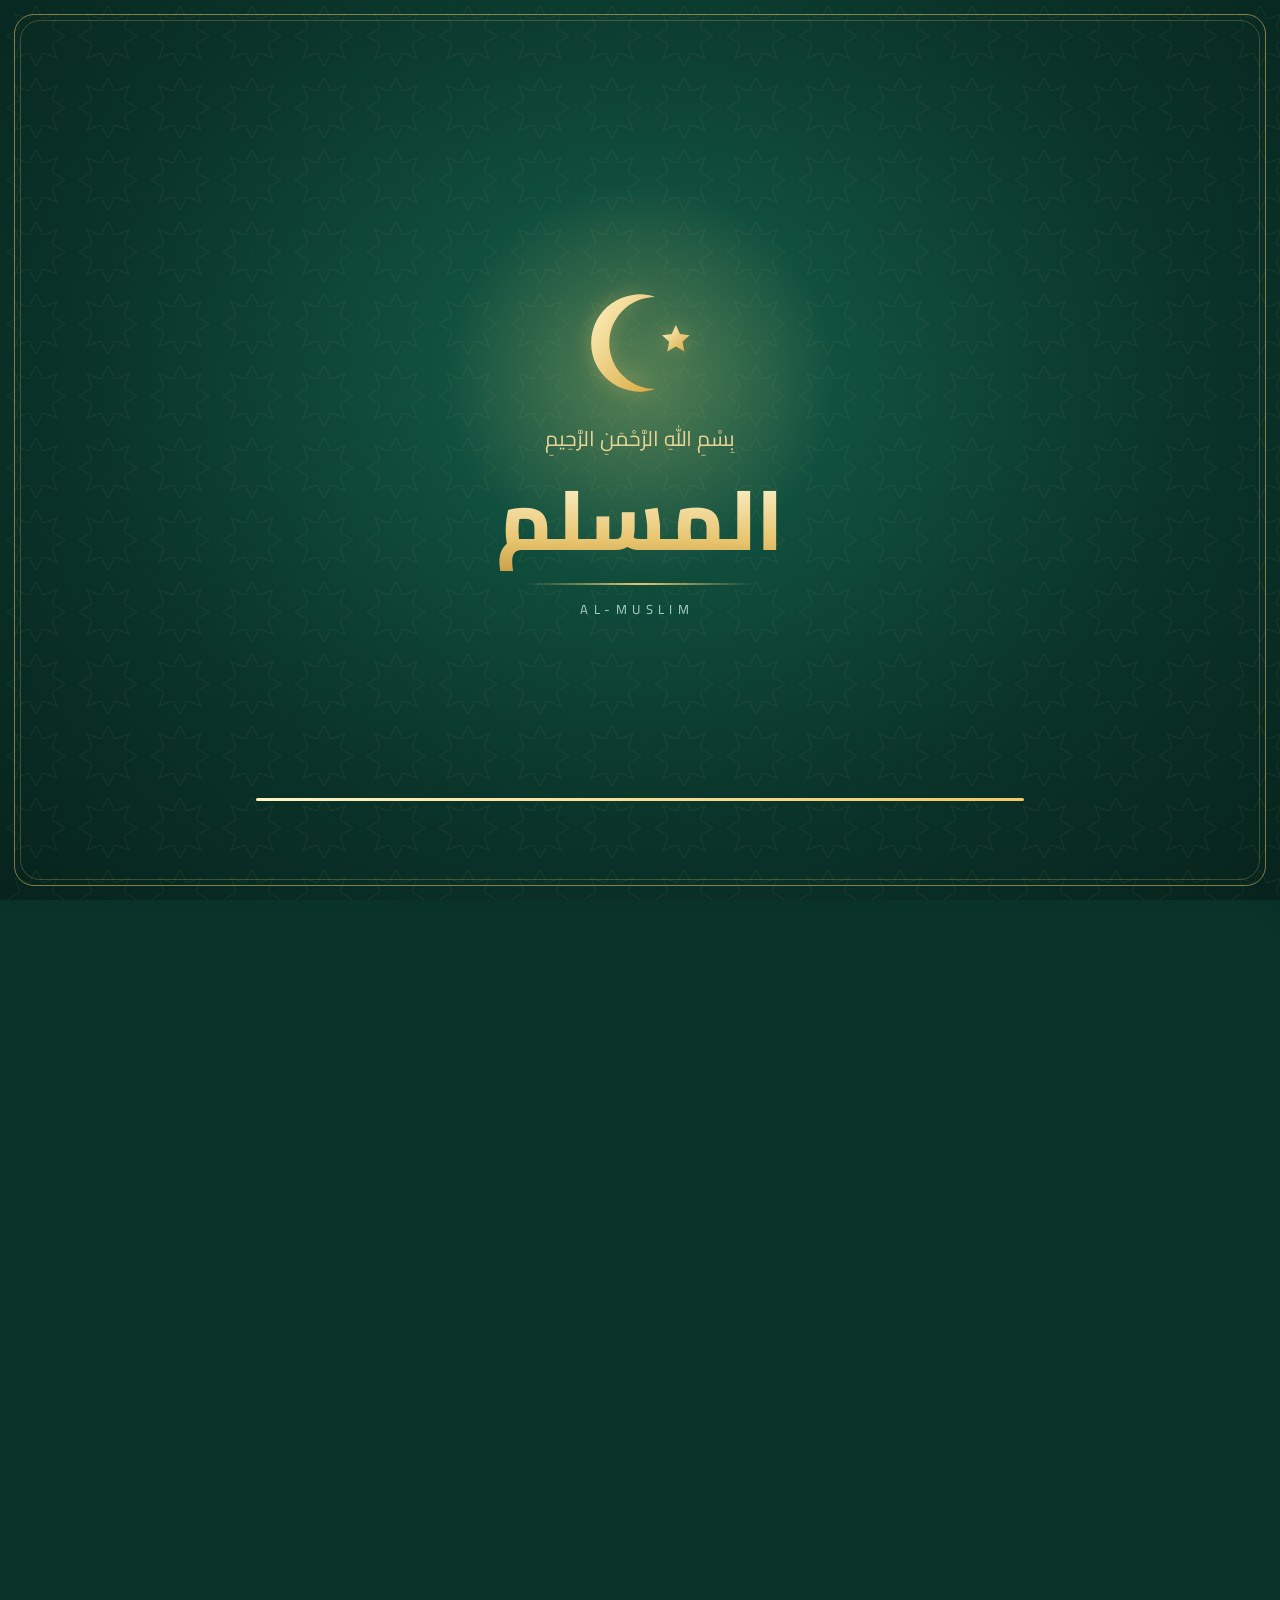
==== commit d1caf072: "Add files via upload" ====
--- a/index.html
+++ b/index.html
@@ -1,8 +1,6 @@
 <!doctype html>
 <html lang="ar" dir="rtl">
-<head> <meta name="description" content="موقع وتطبيق المسلم: تلاوات القرآن الكريم، أذكار الصباح والمساء، الرقية الشرعية، مواقيت الصلاة، تحديد القبلة، المساجد القريبة، والسبحة الإلكترونية — يعمل بلا إنترنت وبشكل مجاني بالكامل.">
-<meta name="keywords" content="موقع المسلم, تطبيق المسلم, القرآن الكريم, أذكار الصباح والمساء, مواقيت الصلاة, اتجاه القبلة, الرقية الشرعية, أداة إسلامية, تلاوات قرآنية">
-<meta name="google-site-verification" content="ضع_رمز_التحقق_هنا">
+<head>
 <meta charset="utf-8"><meta name="referrer" content="strict-origin-when-cross-origin"><meta http-equiv="Content-Security-Policy" content="default-src 'self'; script-src 'self' 'unsafe-inline' https://cdn.jsdelivr.net https://cdnjs.cloudflare.com; style-src 'self' 'unsafe-inline' https:; img-src 'self' data: blob: https:; media-src 'self' data: blob: https:; font-src 'self' data: https:; connect-src 'self' https: blob: data:; frame-src 'none'; worker-src 'self' blob:; manifest-src 'self'; object-src 'none'; upgrade-insecure-requests; base-uri 'self'; form-action 'self'"><meta name="viewport" content="width=device-width, initial-scale=1.0, user-scalable=no, viewport-fit=cover">
 <meta name="theme-color" content="#1d624f"><meta name="description" content="تطبيق المسلم: قرّاء وتلاوات، تكرار الآيات للحفظ، الأذكار والرقية، مواقيت الصلاة، القبلة والمساجد القريبة، وأكثر — يعمل بلا إنترنت."><meta property="og:type" content="website"><meta property="og:title" content="المسلم — تطبيق إسلامي متكامل"><meta property="og:description" content="قرّاء وتلاوات، أذكار ورقية، مواقيت الصلاة، القبلة، مساجد قريبة، سبحة وأكثر."><meta property="og:locale" content="ar_AR"><meta name="twitter:card" content="summary"><meta name="twitter:title" content="المسلم — تطبيق إسلامي متكامل"><meta name="apple-mobile-web-app-capable" content="yes"><meta name="format-detection" content="telephone=no"><link rel="preconnect" href="https://fonts.googleapis.com"><link rel="preconnect" href="https://fonts.gstatic.com" crossorigin><link rel="stylesheet" href="https://fonts.googleapis.com/css2?family=Cairo:wght@400;600;700&display=swap" media="print" onload="this.media='all'"><noscript><link rel="stylesheet" href="https://fonts.googleapis.com/css2?family=Cairo:wght@400;600;700&display=swap"></noscript><meta name="apple-mobile-web-app-status-bar-style" content="black-translucent"><meta name="apple-mobile-web-app-title" content="المسلم"><meta name="mobile-web-app-capable" content="yes"><link rel="manifest" href="manifest.json">
 <title>المسلم</title>
@@ -39,7 +37,7 @@
 </style>
 <script>
 document.documentElement.classList.add('v6-intro');
-window.__b = '358c964768'; window.__t = 1794647748;
+window.__b = 'caa8dafd7c'; window.__t = 1794994026;
 </script><script>
 (function () {
     try {
@@ -69,42 +67,12 @@
     catch (e) { } return d; }); };
 })();
 </script>
-<script>
-(function () {
-    try {
-        var u0 = new URL(location.href);
-        if (u0.searchParams.has('_v')) {
-            u0.searchParams.delete('_v');
-            history.replaceState(null, '', u0.pathname + u0.search + u0.hash);
-        }
-    }
-    catch (e) { }
-    var V = window.__b;
-    if (!V || !window.fetch)
-        return;
-    fetch('build.json?t=' + Date.now(), { cache: 'no-store' }).then(function (r) { return r.ok ? r.json() : null; }).then(function (j) {
-        if (!j || !j.b || j.b === V)
-            return;
-        try {
-            if (sessionStorage.getItem('muslim-vg') === j.b)
-                return;
-            sessionStorage.setItem('muslim-vg', j.b);
-        }
-        catch (e) { }
-        var jobs = [];
-        if (window.caches)
-            jobs.push(caches.keys().then(function (ks) { return Promise.all(ks.filter(function (k) { return k.indexOf('muslim-cache') === 0; }).map(function (k) { return caches.delete(k); })); }));
-        if (navigator.serviceWorker)
-            jobs.push(navigator.serviceWorker.getRegistration().then(function (r) { return r && r.update(); }));
-        Promise.all(jobs).catch(function () { }).then(function () { var u = new URL(location.href); u.searchParams.set('_v', j.b); location.replace(u.href); });
-    }).catch(function () { });
-})();
-</script>
+
 
 <link rel="apple-touch-icon" sizes="180x180" href="ic-180.png"><link rel="icon" type="image/png" href="ic-192.png"><link rel="apple-touch-startup-image" href="splash-750x1334.png" media="(device-width: 375px) and (device-height: 667px) and (-webkit-device-pixel-ratio: 2) and (orientation: portrait)"><link rel="apple-touch-startup-image" href="splash-1242x2208.png" media="(device-width: 414px) and (device-height: 736px) and (-webkit-device-pixel-ratio: 3) and (orientation: portrait)"><link rel="apple-touch-startup-image" href="splash-1125x2436.png" media="(device-width: 375px) and (device-height: 812px) and (-webkit-device-pixel-ratio: 3) and (orientation: portrait)"><link rel="apple-touch-startup-image" href="splash-828x1792.png" media="(device-width: 414px) and (device-height: 896px) and (-webkit-device-pixel-ratio: 2) and (orientation: portrait)"><link rel="apple-touch-startup-image" href="splash-1242x2688.png" media="(device-width: 414px) and (device-height: 896px) and (-webkit-device-pixel-ratio: 3) and (orientation: portrait)"><link rel="apple-touch-startup-image" href="splash-1080x2340.png" media="(device-width: 360px) and (device-height: 780px) and (-webkit-device-pixel-ratio: 3) and (orientation: portrait)"><link rel="apple-touch-startup-image" href="splash-1170x2532.png" media="(device-width: 390px) and (device-height: 844px) and (-webkit-device-pixel-ratio: 3) and (orientation: portrait)"><link rel="apple-touch-startup-image" href="splash-1284x2778.png" media="(device-width: 428px) and (device-height: 926px) and (-webkit-device-pixel-ratio: 3) and (orientation: portrait)"><link rel="apple-touch-startup-image" href="splash-1179x2556.png" media="(device-width: 393px) and (device-height: 852px) and (-webkit-device-pixel-ratio: 3) and (orientation: portrait)"><link rel="apple-touch-startup-image" href="splash-1290x2796.png" media="(device-width: 430px) and (device-height: 932px) and (-webkit-device-pixel-ratio: 3) and (orientation: portrait)"><link rel="apple-touch-startup-image" href="splash-1206x2622.png" media="(device-width: 402px) and (device-height: 874px) and (-webkit-device-pixel-ratio: 3) and (orientation: portrait)"><link rel="apple-touch-startup-image" href="splash-1320x2868.png" media="(device-width: 440px) and (device-height: 956px) and (-webkit-device-pixel-ratio: 3) and (orientation: portrait)">
 <style>
 :root{--bg:#f4f0e6;--card:#fffdf8;--text:#173c31;--muted:#74817b;--green:#1d624f;--gold:#c8a15b;--line:#e7dece;--shadow:0 16px 40px #173c3110}
-*{box-sizing:border-box}body{margin:0;background:radial-gradient(circle at 10% 0,#e9ddc2,transparent 30%),var(--bg);color:var(--text);font-family:"Segoe UI",Tahoma,Arial,sans-serif}.app{max-width:900px;margin:auto;padding:16px 18px 100px}.top{position:sticky;top:0;z-index:20;height:62px;display:flex;align-items:center;justify-content:space-between}.brand{display:flex;gap:10px;align-items:center}.logo{width:43px;height:43px;display:grid;place-items:center;border-radius:14px;background:var(--green);color:#efd99f;font-size:calc(24px*var(--v105-fs,1))}.brand b{display:block}.brand small{color:var(--muted)}button,input{font:inherit}.top button,.back{border:1px solid var(--line);background:var(--card);color:var(--text);border-radius:12px;padding:10px 12px;cursor:pointer}.hero{border-radius:30px;padding:32px;min-height:240px;color:white;background-image:linear-gradient(135deg,rgba(21,63,52,.80),rgba(44,112,88,.58)),url('cover-muslim.png');background-size:cover;background-position:center;box-shadow:var(--shadow);display:flex;justify-content:space-between;align-items:center}.hero h1{font-family:Georgia,serif;font-size:calc(40px*var(--v105-fs,1));line-height:1.2;margin:14px 0}.hero p{color:#dbe8e1}.moon{font-size:calc(105px*var(--v105-fs,1));color:#ead397}.welcome{display:flex;justify-content:space-between;align-items:center;gap:15px;background:var(--card);border:1px solid var(--line);padding:18px;border-radius:20px;margin-top:14px}.primary{border:0;background:var(--green);color:white;border-radius:12px;padding:11px 16px;cursor:pointer}.danger{border:0;background:#7d342f;color:#fff;border-radius:12px;padding:10px 14px;cursor:pointer}.page{display:none}.page.active{display:block}.section{display:flex;gap:12px;align-items:center;margin:8px 0 18px}.section h2{margin:0}.section p{margin:5px 0;color:var(--muted)}.menu{display:grid;grid-template-columns:repeat(3,1fr);gap:12px;margin-top:14px}.tile,.card{background:var(--card);border:1px solid var(--line);border-radius:20px;box-shadow:0 7px 24px #173c3108}.tile{min-height:135px;padding:20px;text-align:right;cursor:pointer}.tile .ico{font-size:calc(29px*var(--v105-fs,1))}.tile b{display:block;margin-top:12px;font-size:calc(18px*var(--v105-fs,1))}.tile small,.muted{display:block;color:var(--muted);margin-top:6px}.search{width:100%;padding:14px;border:1px solid var(--line);background:var(--card);border-radius:13px;color:var(--text);margin:5px 0 12px}.card{padding:18px;margin:10px 0}.listrow{display:flex;align-items:center;gap:12px;padding:13px 2px;border-bottom:1px solid var(--line);cursor:pointer}.rowMain{display:flex;align-items:center;gap:12px;flex:1;min-width:0}.downloadBtn{border:1px solid var(--line);background:var(--card);color:var(--text);border-radius:10px;padding:8px 10px;cursor:pointer;white-space:nowrap}.downloadBtn.downloaded{background:#e6efe9;color:var(--green)}.dark .downloadBtn.downloaded{background:#263b31;color:#dcebe2}.downloadPanel{margin:10px 0 14px;padding:13px;border-radius:14px;background:#f0e8d7;color:#66583f}.dark .downloadPanel{background:#243028;color:#c9d2cc}.progress{height:7px;border-radius:9px;background:#d8d1c4;overflow:hidden;margin-top:8px}.progress>span{display:block;height:100%;width:0;background:var(--green);transition:width .2s}.listrow:last-child{border:0}.num{width:37px;height:37px;display:grid;place-items:center;border-radius:11px;background:#eee3cc;color:var(--green)}.readerGrid{display:grid;grid-template-columns:1fr 1fr;gap:10px}.reader{padding:16px;border-radius:17px;background:var(--card);border:1px solid var(--line);cursor:pointer}.readerTop{display:flex;align-items:center;justify-content:space-between;gap:8px}.favBtn{border:1px solid var(--line);background:var(--card);color:var(--text);border-radius:10px;padding:7px 9px;cursor:pointer}.favBtn.active{background:#efe2b9;color:#6c5620}.dark .favBtn.active{background:#4a4026;color:#f3df9a}.favGrid{display:grid;grid-template-columns:1fr 1fr;gap:10px}.favEmpty{padding:20px;text-align:center;color:var(--muted)}.reader b{display:block;margin-top:7px}.player{position:sticky;bottom:74px;background:var(--card);border:1px solid var(--line);border-radius:18px;padding:16px;box-shadow:var(--shadow);z-index:4}.controls{display:flex;gap:8px;flex-wrap:wrap;margin-top:12px}.controls button{border:1px solid var(--line);background:var(--card);border-radius:10px;padding:9px 12px;cursor:pointer}.controls .active{background:var(--green);color:#fff}.dark .controls button{color:#edf2ee;background:#17241f;border-color:#3a4b43}.dark .controls button:hover{background:#22342d}.dark .downloadBtn{color:#edf2ee;background:#17241f}.dark .downloadBtn:hover{background:#22342d}.repeatBtn{padding:7px 9px;font-size:calc(13px*var(--v105-fs,1));border-radius:9px;min-width:0}.auth{max-width:480px;margin:35px auto}.auth .card{padding:24px}.tabs{display:flex;gap:7px;margin-bottom:15px}.tabs button{flex:1;border:1px solid var(--line);background:var(--card);padding:11px;border-radius:11px;cursor:pointer}.tabs .active{background:var(--green);color:white}.field{display:block;width:100%;padding:13px;margin:8px 0;border:1px solid var(--line);border-radius:11px;background:var(--bg);color:var(--text)}.notice{background:#f0e8d7;border-radius:12px;padding:12px;font-size:calc(13px*var(--v105-fs,1));color:#66583f}.adminOnly{display:none}.admin .adminOnly{display:block}.settingsGrid{display:grid;gap:10px}.setting{padding:17px;border-radius:16px;background:var(--card);border:1px solid var(--line)}.counter{text-align:center}.count{font-size:calc(76px*var(--v105-fs,1));margin:12px}.big{width:175px;height:175px;border-radius:50%;border:9px solid #dce8e0;background:var(--green);color:#fff;font-size:calc(18px*var(--v105-fs,1));cursor:pointer}.nav{position:fixed;bottom:0;left:0;right:0;background:#fffdf8ee;border-top:1px solid var(--line);backdrop-filter:blur(12px);display:flex;justify-content:center;gap:24px;padding:10px;z-index:5}.nav button{border:0;background:none;color:var(--green);cursor:pointer;min-width:150px;padding:7px 18px;border-radius:12px}.nav button+button{margin-inline-start:2px}.nav button:hover{background:rgba(21,91,73,.07)}.dark{--bg:#0d1814;--card:#17241f;--text:#edf2ee;--muted:#a6b4ad;--line:#2a3932}.dark .notice{background:#243028;color:#c9d2cc}.ayah{font-size:calc(24px*var(--v105-fs,1));line-height:2.1;padding:13px 4px;border-bottom:1px solid var(--line)}.ayah:last-child{border:0}.mini{font-size:calc(12px*var(--v105-fs,1));color:var(--muted)}audio{width:100%;margin-top:12px}
+*{box-sizing:border-box}body{margin:0;background:radial-gradient(circle at 10% 0,#e9ddc2,transparent 30%),var(--bg);color:var(--text);font-family:"Segoe UI",Tahoma,Arial,sans-serif}.app{max-width:900px;margin:auto;padding:16px 18px 100px}.top{position:sticky;top:0;z-index:20;height:62px;display:flex;align-items:center;justify-content:space-between}.brand{display:flex;gap:10px;align-items:center}.logo{width:43px;height:43px;display:grid;place-items:center;border-radius:14px;background:var(--green);color:#efd99f;font-size:calc(24px*var(--v105-fs,1))}.brand b{display:block}.brand small{color:var(--muted)}button,input{font:inherit}.top button,.back{border:1px solid var(--line);background:var(--card);color:var(--text);border-radius:12px;padding:10px 12px;cursor:pointer}.hero{border-radius:30px;padding:32px;min-height:240px;color:white;background-image:linear-gradient(135deg,rgba(21,63,52,.80),rgba(44,112,88,.58));background-size:cover;background-position:center;box-shadow:var(--shadow);display:flex;justify-content:space-between;align-items:center}.hero h1{font-family:Georgia,serif;font-size:calc(40px*var(--v105-fs,1));line-height:1.2;margin:14px 0}.hero p{color:#dbe8e1}.moon{font-size:calc(105px*var(--v105-fs,1));color:#ead397}.welcome{display:flex;justify-content:space-between;align-items:center;gap:15px;background:var(--card);border:1px solid var(--line);padding:18px;border-radius:20px;margin-top:14px}.primary{border:0;background:var(--green);color:white;border-radius:12px;padding:11px 16px;cursor:pointer}.danger{border:0;background:#7d342f;color:#fff;border-radius:12px;padding:10px 14px;cursor:pointer}.page{display:none}.page.active{display:block}.section{display:flex;gap:12px;align-items:center;margin:8px 0 18px}.section h2{margin:0}.section p{margin:5px 0;color:var(--muted)}.menu{display:grid;grid-template-columns:repeat(3,1fr);gap:12px;margin-top:14px}.tile,.card{background:var(--card);border:1px solid var(--line);border-radius:20px;box-shadow:0 7px 24px #173c3108}.tile{min-height:135px;padding:20px;text-align:right;cursor:pointer}.tile .ico{font-size:calc(29px*var(--v105-fs,1))}.tile b{display:block;margin-top:12px;font-size:calc(18px*var(--v105-fs,1))}.tile small,.muted{display:block;color:var(--muted);margin-top:6px}.search{width:100%;padding:14px;border:1px solid var(--line);background:var(--card);border-radius:13px;color:var(--text);margin:5px 0 12px}.card{padding:18px;margin:10px 0}.listrow{display:flex;align-items:center;gap:12px;padding:13px 2px;border-bottom:1px solid var(--line);cursor:pointer}.rowMain{display:flex;align-items:center;gap:12px;flex:1;min-width:0}.downloadBtn{border:1px solid var(--line);background:var(--card);color:var(--text);border-radius:10px;padding:8px 10px;cursor:pointer;white-space:nowrap}.downloadBtn.downloaded{background:#e6efe9;color:var(--green)}.dark .downloadBtn.downloaded{background:#263b31;color:#dcebe2}.downloadPanel{margin:10px 0 14px;padding:13px;border-radius:14px;background:#f0e8d7;color:#66583f}.dark .downloadPanel{background:#243028;color:#c9d2cc}.progress{height:7px;border-radius:9px;background:#d8d1c4;overflow:hidden;margin-top:8px}.progress>span{display:block;height:100%;width:0;background:var(--green);transition:width .2s}.listrow:last-child{border:0}.num{width:37px;height:37px;display:grid;place-items:center;border-radius:11px;background:#eee3cc;color:var(--green)}.readerGrid{display:grid;grid-template-columns:1fr 1fr;gap:10px}.reader{padding:16px;border-radius:17px;background:var(--card);border:1px solid var(--line);cursor:pointer}.readerTop{display:flex;align-items:center;justify-content:space-between;gap:8px}.favBtn{border:1px solid var(--line);background:var(--card);color:var(--text);border-radius:10px;padding:7px 9px;cursor:pointer}.favBtn.active{background:#efe2b9;color:#6c5620}.dark .favBtn.active{background:#4a4026;color:#f3df9a}.favGrid{display:grid;grid-template-columns:1fr 1fr;gap:10px}.favEmpty{padding:20px;text-align:center;color:var(--muted)}.reader b{display:block;margin-top:7px}.player{position:sticky;bottom:74px;background:var(--card);border:1px solid var(--line);border-radius:18px;padding:16px;box-shadow:var(--shadow);z-index:4}.controls{display:flex;gap:8px;flex-wrap:wrap;margin-top:12px}.controls button{border:1px solid var(--line);background:var(--card);border-radius:10px;padding:9px 12px;cursor:pointer}.controls .active{background:var(--green);color:#fff}.dark .controls button{color:#edf2ee;background:#17241f;border-color:#3a4b43}.dark .controls button:hover{background:#22342d}.dark .downloadBtn{color:#edf2ee;background:#17241f}.dark .downloadBtn:hover{background:#22342d}.repeatBtn{padding:7px 9px;font-size:calc(13px*var(--v105-fs,1));border-radius:9px;min-width:0}.auth{max-width:480px;margin:35px auto}.auth .card{padding:24px}.tabs{display:flex;gap:7px;margin-bottom:15px}.tabs button{flex:1;border:1px solid var(--line);background:var(--card);padding:11px;border-radius:11px;cursor:pointer}.tabs .active{background:var(--green);color:white}.field{display:block;width:100%;padding:13px;margin:8px 0;border:1px solid var(--line);border-radius:11px;background:var(--bg);color:var(--text)}.notice{background:#f0e8d7;border-radius:12px;padding:12px;font-size:calc(13px*var(--v105-fs,1));color:#66583f}.adminOnly{display:none}.admin .adminOnly{display:block}.settingsGrid{display:grid;gap:10px}.setting{padding:17px;border-radius:16px;background:var(--card);border:1px solid var(--line)}.counter{text-align:center}.count{font-size:calc(76px*var(--v105-fs,1));margin:12px}.big{width:175px;height:175px;border-radius:50%;border:9px solid #dce8e0;background:var(--green);color:#fff;font-size:calc(18px*var(--v105-fs,1));cursor:pointer}.nav{position:fixed;bottom:0;left:0;right:0;background:#fffdf8ee;border-top:1px solid var(--line);backdrop-filter:blur(12px);display:flex;justify-content:center;gap:24px;padding:10px;z-index:5}.nav button{border:0;background:none;color:var(--green);cursor:pointer;min-width:150px;padding:7px 18px;border-radius:12px}.nav button+button{margin-inline-start:2px}.nav button:hover{background:rgba(21,91,73,.07)}.dark{--bg:#0d1814;--card:#17241f;--text:#edf2ee;--muted:#a6b4ad;--line:#2a3932}.dark .notice{background:#243028;color:#c9d2cc}.ayah{font-size:calc(24px*var(--v105-fs,1));line-height:2.1;padding:13px 4px;border-bottom:1px solid var(--line)}.ayah:last-child{border:0}.mini{font-size:calc(12px*var(--v105-fs,1));color:var(--muted)}audio{width:100%;margin-top:12px}
 @media(max-width:680px){.menu{grid-template-columns:1fr 1fr}.hero h1{font-size:calc(31px*var(--v105-fs,1))}.moon{font-size:calc(70px*var(--v105-fs,1))}.readerGrid{grid-template-columns:1fr}}
 :root{--bg:#f5f1e7;--card:rgba(255,253,248,.88);--text:#173c31;--muted:#718079;--green:#155b49;--green2:#2b8064;--gold:#d1ad63;--line:rgba(23,60,49,.11);--shadow:0 22px 60px rgba(17,52,42,.12);--glow:0 0 0 1px rgba(209,173,99,.18),0 18px 55px rgba(21,91,73,.13)}
 body{min-height:100vh;background:radial-gradient(circle at 8% 0,rgba(209,173,99,.25),transparent 25%),radial-gradient(circle at 95% 12%,rgba(43,128,100,.18),transparent 28%),linear-gradient(145deg,#f7f3e9,#ece7da);background-attachment:fixed}
@@ -263,7 +231,7 @@
 </style>
 <style id="v65-ios-layout">@media(max-width:760px){.nav{top:auto!important;right:0!important;left:0!important;bottom:0!important;width:100%!important;height:auto!important;max-height:62px!important;flex-direction:row!important;justify-content:center!important;gap:8px!important;padding:6px max(6px,env(safe-area-inset-left)) calc(6px + env(safe-area-inset-bottom)) max(6px,env(safe-area-inset-right))!important;border-radius:0!important;overflow:visible!important}.nav button{width:auto!important;min-width:105px!important;height:42px!important;flex:0 0 auto!important}.app{margin-right:0!important;padding:76px 10px calc(82px + env(safe-area-inset-bottom))!important}.top{left:0!important;right:0!important}.menu{grid-template-columns:1fr!important}.tile{min-height:104px!important}.section{scroll-margin-top:72px}.hadithChapterGrid{grid-template-columns:1fr!important}}</style>
 <style id="v76-human-audio-style">.v76AudioNotice{margin:8px 0;padding:9px 12px;border-radius:12px;border:1px solid var(--line);font-size:calc(12px*var(--v105-fs,1));color:var(--muted)}.v76HumanOnly{font-weight:700}</style>
-<style id="human-hadith-audio-fix">.hadithRemote{padding:16px 0;border-bottom:1px solid var(--line)}.hadithRemote:last-child{border-bottom:0}</style><meta property="og:image" content="cover-muslim.png">
+<style id="human-hadith-audio-fix">.hadithRemote{padding:16px 0;border-bottom:1px solid var(--line)}.hadithRemote:last-child{border-bottom:0}</style><meta property="og:image" content="ic-512.png">
 
 
 
@@ -302,7 +270,7 @@
 })();
 </script><div class="app">
 <header class="top"><div class="brand"><span class="logo" aria-label="شعار المسلم"></span><div><b>المسلم</b><small>القرآن • التلاوات • الأذكار • الأحاديث</small></div></div><div><button onclick="toggleDark()">☀</button></div></header>
-<section id="home" class="page active"><div class="hero"><div><span class="eyebrow">✦ تجربة إسلامية متكاملة</span><small style="display:block;color:#ead397;margin-top:14px">بِسْمِ اللهِ الرَّحْمَنِ الرَّحِيمِ</small><h1>مرحبًا بكم في<br>تطبيق المسلم</h1><p>قرآن • تلاوات • أذكار • أحاديث • قبلة • مناسك</p></div><div class="moon">☪</div></div><div class="menu"><div class="tile" onclick="show('quran')"><span class="ico">📖</span><b>مصحف القرآن</b><small>قراءة بدون تفسير</small></div><div class="tile" onclick="show('readers')"><span class="ico">🎧</span><b>القراء</b><small>القارئ ثم السورة ثم الاستماع</small></div><div class="tile" onclick="show('tasmeeOff')"><span class="ico">🎙️</span><b>تسميع القرآن</b><small>غير متاح الآن — مغلقة مؤقتًا</small></div><div class="tile" onclick="show('adhkar');initAdhkarV27()"><span class="ico">🤲</span><b>الأذكار والأدعية</b><small>أذكار وأدعية كثيرة مع تسجيلات بشرية</small></div><div class="tile" onclick="show('khatmah');renderKhatmah()"><span class="ico">🕋</span><b>الختمة</b><small>متابعة ختمة القرآن</small></div><div class="tile" onclick="show('ruqyah');renderRuqyah()"><span class="ico">🕋</span><b>الرقية الشرعية</b><small>اختر القارئ واستمع</small></div><div class="tile" onclick="show('hadithOff')"><span class="ico">📜</span><b>الأحاديث</b><small>غير متاح الآن — مغلقة مؤقتًا</small></div><div class="tile" onclick="show('children');initChildren()"><span class="ico">🧒</span><b>عالم الأطفال</b><small>قصص الأنبياء ومسابقات الأذكار</small></div><div class="tile" onclick="show('qibla')"><span class="ico">🧭</span><b>القبلة</b><small>اتجاه القبلة</small></div><div class="tile" onclick="show('repeatAyah');initRepeatAyah()"><span class="ico">🔁</span><b>تكرار الآية</b><small>من آية إلى آية مع القارئ</small></div><div class="tile" onclick="show('mosques');initNearbyMosques()"><span class="ico">🕌</span><b>المساجد القريبة</b><small>مساجد ومصليات النساء — بحث واسع ودقيق</small></div><div class="tile" onclick="show('modes');initModes()"><span class="ico">🎛️</span><b>الأوضاع</b><small>نوم • صباح • مساء • رقية — تشغيل تلقائي متتالٍ</small></div><div class="tile" onclick="show('manasik');initManasik()"><span class="ico">📅</span><b>المناسك والتقويم</b><small>التقويم الهجري والمناسبات والحج والعمرة</small></div><div class="tile" onclick="show('daily');renderDaily()"><span class="ico">☀️</span><b>أعمال اليوم</b><small>طاعات وتنبيهات اليوم</small></div></div></section>
+<section id="home" class="page active"><div class="hero"><div><span class="eyebrow">✦ تجربة إسلامية متكاملة</span><small style="display:block;color:#ead397;margin-top:14px">بِسْمِ اللهِ الرَّحْمَنِ الرَّحِيمِ</small><h1>مرحبًا بكم في<br>تطبيق المسلم</h1><p>قرآن • تلاوات • أذكار • أحاديث • قبلة • مناسك</p></div><div class="moon">☪</div></div><div class="menu"><div class="tile" onclick="show('mushaf107')"><span class="ico">📖</span><b>مصحف القرآن</b><small>صفحات مصحف المدينة بالتشكيل الكامل</small></div><div class="tile" onclick="show('readers')"><span class="ico">🎧</span><b>القراء</b><small>القارئ ثم السورة ثم الاستماع</small></div><div class="tile" onclick="show('adhkar');initAdhkarV27()"><span class="ico">🤲</span><b>الأذكار والأدعية</b><small>أذكار وأدعية كثيرة مع تسجيلات بشرية</small></div><div class="tile" onclick="show('khatmah');renderKhatmah()"><span class="ico">🕋</span><b>الختمة</b><small>متابعة ختمة القرآن</small></div><div class="tile" onclick="show('ruqyah');renderRuqyah()"><span class="ico">🕋</span><b>الرقية الشرعية</b><small>اختر القارئ واستمع</small></div><div class="tile" onclick="show('hadith107')"><span class="ico">📜</span><b>الأحاديث</b><small>صحيح البخاري وصحيح مسلم مع بحث</small></div><div class="tile" onclick="show('children');initChildren()"><span class="ico">🧒</span><b>عالم الأطفال</b><small>قصص الأنبياء ومسابقات الأذكار</small></div><div class="tile" onclick="show('qibla')"><span class="ico">🧭</span><b>القبلة</b><small>اتجاه القبلة</small></div><div class="tile" onclick="show('repeatAyah');initRepeatAyah()"><span class="ico">🔁</span><b>تكرار الآية</b><small>من آية إلى آية مع القارئ</small></div><div class="tile" onclick="show('mosques');initNearbyMosques()"><span class="ico">🕌</span><b>المساجد القريبة</b><small>مساجد ومصليات النساء — بحث واسع ودقيق</small></div><div class="tile" onclick="show('modes');initModes()"><span class="ico">🎛️</span><b>الأوضاع</b><small>نوم • صباح • مساء • رقية — تشغيل تلقائي متتالٍ</small></div><div class="tile" onclick="show('manasik');initManasik()"><span class="ico">📅</span><b>المناسك والتقويم</b><small>التقويم الهجري والمناسبات والحج والعمرة</small></div><div class="tile" onclick="show('daily');renderDaily()"><span class="ico">☀️</span><b>أعمال اليوم</b><small>طاعات وتنبيهات اليوم</small></div></div></section>
 
 
 
@@ -327,7 +295,6 @@
 <input id="adhkarSearchV27" class="search" placeholder="🔎 ابحث عن ذكر أو دعاء" autocomplete="off"><div id="adkChips" class="adkChips"></div><div id="adhkarList"></div></section>
 
 <section id="quranDetail" class="page" translate="no"><div class="section"><button class="back" onclick="show('quran')">←</button><div><h2 id="quranDetailTitle">📖 السورة</h2><p id="quranDetailSubtitle">قراءة القرآن</p></div></div><div id="benefitReturnBar" class="card" style="display:none;margin-bottom:12px"><button class="primary" onclick="returnToQuranBenefitsV58()">← العودة إلى معجم الفوائد القرآنية</button></div><div id="quranDetailBox"></div></section>
-<section id="hadith" class="page"><div class="section"><button class="back" onclick="show('home')">←</button><div><h2>📜 الأحاديث</h2><p>الميزة غير متاحة الآن.</p></div></div><div class="card" style="min-height:240px;display:grid;place-items:center;text-align:center"><div><div style="font-size:calc(42px*var(--v105-fs,1));opacity:.55">📜</div><h2>غير متاحة الآن</h2><p class="muted">سيتم توفير ميزة الأحاديث لاحقًا.</p></div></div></section>
 <section id="hadithDetail" class="page"><div class="section"><button class="back" onclick="show('hadith')">←</button><div><h2>📜 الحديث</h2><p>تفاصيل الحديث ومصدره</p></div></div><div id="hadithDetailBox"></div></section>
 
 
@@ -350,7 +317,7 @@
 <div class="card"><div class="mini">اختيارات سريعة</div><div id="repeatPresets" class="khChips"></div><label class="mini">السورة</label><select id="repeatSurah" class="field" onchange="updateRepeatTo()"></select><label class="mini">من الآية</label><input id="repeatFrom" class="field" type="number" min="1" value="1" onchange="updateRepeatTo()"><label class="mini">إلى الآية</label><input id="repeatTo" class="field" type="number" min="1" value="1" onchange="updateRepeatTo()"><label class="mini">القارئ</label><select id="repeatReciter" class="field"></select><label class="mini">تكرار كل آية قبل الانتقال للتي بعدها</label><select id="repeatEach" class="field"><option value="1">مرة واحدة</option><option value="2">مرتان</option><option value="3">3 مرات</option><option value="5">5 مرات</option><option value="7">7 مرات</option><option value="10">10 مرات</option></select><input type="hidden" id="repeatCount" value="0"><label class="mini">الفجوة بين التكرارات</label><select id="repeatGapSel" class="field"><option value="0">بدون فجوة</option><option value="1">ثانية واحدة</option><option value="2">ثانيتان</option><option value="3">3 ثوانٍ</option><option value="-1">بقدر طول الآية (لتردّد خلف القارئ)</option></select><p class="mini">🔁 التكرار بلا نهاية: يستمر حتى تضغط «إيقاف».</p>
 <div class="controls"><button class="primary" onclick="startAyahRepeat()">▶ بدء التكرار</button><button class="danger" onclick="stopAyahRepeat()">⏹ إيقاف نهائي</button></div>
 <div id="repeatAyahStatus" class="notice" style="margin-top:12px">اختر السورة والقارئ ثم ابدأ. تُركَّب الآيات في مقطع واحد متصل بلا قطع، ويستمر التشغيل حتى عند الخروج من التطبيق.</div></div></section>
-<section id="tasmee3Unavailable" class="page"><div class="section"><button class="back" onclick="show('home')">←</button><div><h2>🎙️ تسميع القرآن</h2><p>ميزة تسميع القرآن</p></div></div><div class="card detailHero"><div class="detailIcon">🎙️</div><h2>هذه الميزة ليست متاحة الآن</h2><p class="muted">سيتم تفعيل تسميع القرآن في إصدار لاحق.</p></div></section>
+
 <section id="daily" class="page"><div class="section"><button class="back" onclick="show('home')">←</button><div><h2>☀️ أعمال اليوم والليلة</h2><p>أعمال وتذكيرات مرتبطة بالوقت الحالي</p></div></div><div id="dailyList" class="extraGrid"></div></section>
 
 
@@ -397,7 +364,7 @@
 <label class="stgRow stgSw"><div><b>إيقاف حركات الواجهة</b><small>انتقالات أسرع وأخف</small></div><input type="checkbox" id="stgNoAnim"></label>
 <div class="stgRow"><div><b>استدارة البطاقات</b><small>شكل زوايا البطاقات</small></div><select id="stgRadius" class="field stgSel"><option value="s">حادة</option><option value="m">متوسطة</option><option value="l">دائرية</option></select></div>
 </div></div></details>
-<details class="stgCat" id="stgcat-prayer"><summary><span class="ci">🕌</span>مواقيت الصلاة<span class="cs">▾</span></summary><div class="stgCatBody"><div class="stgGroup open">
+<details class="stgCat" id="stgcat-prayer"><summary><span class="ci">⏰</span>مواقيت الصلاة<span class="cs">▾</span></summary><div class="stgCatBody"><div class="stgGroup open">
 <div class="stgRow"><div><b>طريقة الحساب</b><small>الأساس لكل مدن العالم؛ الطرق الإقليمية اختيارية</small></div><select id="pr107Method" class="field stgSel"><option value="auto">المعايرة المعتمدة (مرجع طرابلس) — لكل المدن</option><option value="egypt">الهيئة المصرية</option><option value="mwl">رابطة العالم الإسلامي</option><option value="makkah">أم القرى</option><option value="isna">أمريكا الشمالية</option><option value="karachi">كراتشي</option><option value="kuwait">الكويت</option><option value="qatar">قطر</option><option value="dubai">الإمارات</option><option value="singapore">سنغافورة/ماليزيا</option><option value="turkey">تركيا</option><option value="tehran">طهران</option><option value="morocco">المغرب</option><option value="algeria">الجزائر</option><option value="tunisia">تونس</option><option value="jordan">الأردن</option></select></div>
 <div class="stgRow"><div><b>وقت العصر</b><small>جمهور (ظل مثل) افتراضيًا</small></div><select id="pr107Asr" class="field stgSel"><option value="auto">جمهور (افتراضي)</option><option value="shafi">جمهور (ظل مثل)</option><option value="hanafi">حنفي (ظل مثلين)</option></select></div>
 <div class="stgRow stgCol"><div><b>تعديل دقيق للأوقات (دقائق)</b><small>لموافقة تقويم مسجدك أو بلدك (من −30 إلى +30)</small></div><div class="prTune"><label>الفجر<input type="number" id="pr107T_fajr" min="-30" max="30" step="1" inputmode="numeric"></label><label>الشروق<input type="number" id="pr107T_sunrise" min="-30" max="30" step="1" inputmode="numeric"></label><label>الظهر<input type="number" id="pr107T_dhuhr" min="-30" max="30" step="1" inputmode="numeric"></label><label>العصر<input type="number" id="pr107T_asr" min="-30" max="30" step="1" inputmode="numeric"></label><label>المغرب<input type="number" id="pr107T_maghrib" min="-30" max="30" step="1" inputmode="numeric"></label><label>العشاء<input type="number" id="pr107T_isha" min="-30" max="30" step="1" inputmode="numeric"></label></div></div>
@@ -503,14 +470,15 @@
 <div class="stgRow"><div><b>بيانات هذا الجهاز</b><small>حذف الإعدادات المحفوظة هنا فقط</small></div><button type="button" class="stgBtn stgDanger" onclick="clearLocalAppData()">مسح</button></div>
 <div class="stgRow stgCol"><div><b>عن التطبيق</b><small>تطبيق المسلم — بياناتك تبقى على جهازك فقط، بلا حساب ولا خوادم.</small></div><div id="v34ToolsStatus" class="mini"></div></div>
 </div></div></details>
-<details class="stgCat" id="stgcat-aboutus"><summary><span class="ci">🕌</span>عن المسلم<span class="cs">▾</span></summary><div class="stgCatBody"><div class="stgGroup open">
-<div class="stgRow stgCol"><div><b>منشئ الموقع</b><small>عبدالمالك العرعود</small></div></div>
+<details class="stgCat" id="stgcat-aboutus"><summary><span class="ci">🕌</span>عن المسلم<span class="cs">▾</span></summary><div class="stgCatBody"><div class="stgGroup open"><div class="idBanner"><img src="identity.webp" alt="المسلم — Al-Muslim" width="800" height="259" decoding="async"></div>
+<div class="stgRow stgCol"><div><b>منشئ الموقع</b><small>عبدالمالك عادل العرعود</small></div></div>
 <div class="stgRow stgCol"><div><b>للتواصل</b><small dir="ltr" style="text-align:right">al.mislim.malek@gmail.com</small></div><div class="controls"><a class="stgBtn" href="mailto:al.mislim.malek@gmail.com">✉️ راسلنا</a></div></div>
 <div class="stgRow stgCol"><div><b>مجموعة الاستفسار على تيليجرام</b><small>للأسئلة والاقتراحات والإبلاغ عن أي مشكلة</small></div><div class="controls"><a class="stgBtn" href="https://t.me/Almuslim09" target="_blank" rel="noopener noreferrer">💬 انضم للمجموعة</a></div></div>
 </div></div></details>
 <details class="stgCat" id="stgcat-sources"><summary><span class="ci">📚</span>المصادر والحقوق<span class="cs">▾</span></summary><div class="stgCatBody"><div class="stgGroup open">
 <div class="stgRow stgCol"><div><b>حقوق المحتوى</b><small>جميع الحقوق محفوظة لأصحابها ولمواقعهم الأصلية. التلاوات والأحاديث والتسجيلات تُشغَّل من مصادرها أو تُحفظ على جهازك للاستماع الشخصي دون إنترنت، ولا يُقصد بها التملّك أو إعادة النشر التجاري. إن رأى أحد أصحاب الحقوق ما يستوجب التعديل أو الإزالة فسيُستجاب لطلبه.</small></div></div>
 <div class="stgRow stgCol"><div><b>تلاوات القرّاء</b><small>mp3quran.net (موقع القرآن الكريم mp3quran) · quranicaudio.com · everyayah.com · archive.org · tvquran.com</small></div><div class="controls"><a class="stgBtn" href="https://mp3quran.net/ar" target="_blank" rel="noopener noreferrer">زيارة المصدر</a></div></div>
+<div class="stgRow stgCol"><div><b>مراجع التعرّف على القرّاء</b><small>رجعنا إلى هذه المواقع للبحث عن القرّاء وتحديد رواياتهم وجنسياتهم، وحقوق التلاوات محفوظة لأصحابها ولهذه المواقع: suratmp3.com · surahquran.com · ar.assabile.com (السبيل) · way2quran.com. وعند تكرار قارئ في أكثر من مصدر نختار المصدر الأفضل جودةً واكتمالًا.</small></div><div class="controls"><a class="stgBtn" href="https://suratmp3.com" target="_blank" rel="noopener noreferrer">suratmp3</a><a class="stgBtn" href="https://surahquran.com" target="_blank" rel="noopener noreferrer">surahquran</a><a class="stgBtn" href="https://ar.assabile.com" target="_blank" rel="noopener noreferrer">assabile</a></div></div>
 <div class="stgRow stgCol"><div><b>الأذان والإقامة</b><small>أذان ناصر القطامي من «إسلام ويب» — إقامة مشاري العفاسي من «مدونة محبي العفاسي» — والأذان الليبي وأذان الحرم المكي</small></div><div class="controls"><a class="stgBtn" href="https://www.islamweb.net/ar/" target="_blank" rel="noopener noreferrer">زيارة المصدر</a></div></div>
 <div class="stgRow stgCol"><div><b>نص القرآن والتفسير والصوت</b><small>api.alquran.cloud · cdn.islamic.network · مجمع الملك فهد لطباعة المصحف الشريف · جامعة الملك سعود (التفسير)</small></div><div class="controls"><a class="stgBtn" href="https://qurancomplex.gov.sa/" target="_blank" rel="noopener noreferrer">زيارة المصدر</a></div></div>
 <div class="stgRow stgCol"><div><b>الأحاديث</b><small>sunnah.com · الدرر السنية (dorar.net) · hadith.to</small></div><div class="controls"><a class="stgBtn" href="https://sunnah.com/" target="_blank" rel="noopener noreferrer">زيارة المصدر</a></div></div>
@@ -518,11 +486,13 @@
 <div class="stgRow stgCol"><div><b>الخرائط والمساجد والمسارات</b><small>مساهمو OpenStreetMap (Overpass وNominatim) · OSRM</small></div><div class="controls"><a class="stgBtn" href="https://www.openstreetmap.org/copyright" target="_blank" rel="noopener noreferrer">زيارة المصدر</a></div></div>
 <div class="stgRow stgCol"><div><b>مواقيت الصلاة والتقويم</b><small>حساب فلكي محلي داخل التطبيق، ومرجع المقارنة aladhan.com</small></div><div class="controls"><a class="stgBtn" href="https://aladhan.com/" target="_blank" rel="noopener noreferrer">زيارة المصدر</a></div></div>
 <div class="stgRow stgCol"><div><b>الخطوط</b><small>Google Fonts</small></div><div class="controls"><a class="stgBtn" href="https://fonts.google.com/" target="_blank" rel="noopener noreferrer">زيارة المصدر</a></div></div>
+<div class="stgRow stgCol"><div><b>المصحف (الصفحات والخطوط)</b><small>صفحات المصحف وخطوطها من مشروع quran-qcf4 على GitHub (MohamadHajjRabee) عبر jsDelivr، وهي خطوط مجمع الملك فهد لطباعة المصحف الشريف (QCF). الحقوق لأصحابها.</small></div><div class="controls"><a class="stgBtn" href="https://github.com/MohamadHajjRabee/quran-qcf4" target="_blank" rel="noopener noreferrer">المشروع</a><a class="stgBtn" href="https://qurancomplex.gov.sa/" target="_blank" rel="noopener noreferrer">مجمع الملك فهد</a></div></div>
+<div class="stgRow stgCol"><div><b>القرّاء الإضافيون (الروايات)</b><small>قرّاء بروايات متعددة (السوسي والدوري عن أبي عمرو، وشعبة، وورش، وقالون وغيرهم) من quranicaudio.com وmp3quran.net، وحقوق التسجيلات لأصحابها.</small></div><div class="controls"><a class="stgBtn" href="https://quranicaudio.com/" target="_blank" rel="noopener noreferrer">quranicaudio</a></div></div>
 </div></div></details>
 </section>
 
 </div><nav class="nav" aria-label="التنقل"><button class="navMain" onclick="show('home')"><span>🏠</span><b>الرئيسية</b></button><button class="navSettings" onclick="show('settings')"><span>⚙️</span><b>الإعدادات</b></button></nav>
-</div><script>
+<script>
 const audio = document.getElementById('audio');
 const audioSeek = document.getElementById('audioSeek'), audioPlayBtn = document.getElementById('audioPlayBtn'), audioTime = document.getElementById('audioTime'), audioTitle = document.getElementById('audioTitle');
 function fmtTime(v) { if (!Number.isFinite(v))
@@ -751,7 +721,7 @@
 } }
 let readerFilter = 'الكل';
 function buildReaderFilters() { const box = document.getElementById('readerFilters'); if (!box)
-    return; const cats = ['الكل', 'حفص', 'قالون', 'ورش', 'الدوري', 'شعبة', 'البزي', 'قنبل', 'خلف', 'خلاد', 'أخرى']; box.innerHTML = cats.map(c => `<button class="favBtn ${readerFilter === c ? 'active' : ''}" onclick="readerFilter='${c}';buildReaderFilters();loadReciterCards(document.getElementById('readerSearch')?.value||'')">${c}</button>`).join(''); }
+    return; const cats = ['الكل', 'حفص', 'قالون', 'ورش', 'الدوري', 'شعبة', 'البزي', 'قنبل', 'خلف', 'خلاد', 'أخرى']; box.innerHTML = cats.map(c => `<button class="favBtn rwFilter ${readerFilter === c ? 'active' : ''}" onclick="readerFilter='${c}';buildReaderFilters();loadReciterCards(document.getElementById('readerSearch')?.value||'')">${c}</button>`).join(''); }
 function readerMatchesFilter(r) { if (readerFilter === 'الكل')
     return true; const x = (r.rewaya || '') + ' ' + (r.name || ''); if (readerFilter === 'أخرى')
     return !/حفص|قالون|ورش|الدوري|شعبة|البزي|قنبل|خلف|خلاد/i.test(x); return x.includes(readerFilter); }
@@ -4035,6 +4005,7 @@
         return d;
     } }
     function v57set(k, v) { localStorage.setItem(k, JSON.stringify(v)); }
+    window.v57get = v57get; window.v57set = v57set;
     function v57norm(x) { return String(x || '').replace(/[إأآا]/g, 'ا').replace(/ى/g, 'ي').replace(/ة/g, 'ه').replace(/[ًٌٍَُِّْـ]/g, '').toLowerCase().trim(); }
     function v57escape(x) { return typeof xSafe === 'function' ? xSafe(String(x ?? '')) : String(x ?? '').replace(/[&<>"']/g, m => ({ '&': '&amp;', '<': '&lt;', '>': '&gt;', '"': '&quot;', "'": '&#39;' }[m])); }
     window.initAdhkarHub = async function () {
@@ -7380,94 +7351,7 @@
 })();
 </script>
 
-<script id="v80-feature-isolation">
-(function () {
-    'use strict';
-    const FEATURE_KEYS = {
-        quran: 'muslim.feature.quran.v1',
-        readers: 'muslim.feature.readers.v1',
-        adhkar: 'muslim.feature.adhkar.v1',
-        ruqyah: 'muslim.feature.ruqyah.v1',
-        children: 'muslim.feature.children.v1',
-        prayer: 'muslim.feature.prayer.v1'
-    };
-    window.MUSLIM_FEATURE_KEYS = FEATURE_KEYS;
-    window.MuslimFeatureState = {
-        get(name, def = {}) { try {
-            const v = localStorage.getItem(FEATURE_KEYS[name]);
-            return v == null ? def : JSON.parse(v);
-        }
-        catch (e) {
-            return def;
-        } },
-        set(name, value) { try {
-            localStorage.setItem(FEATURE_KEYS[name], JSON.stringify(value));
-            return true;
-        }
-        catch (e) {
-            return false;
-        } }
-    };
-    window.MuslimFeatureState.set('quran', { available: false });
-    for (const k of ['readers', 'adhkar', 'ruqyah', 'children', 'prayer']) {
-        if (localStorage.getItem(FEATURE_KEYS[k]) === null)
-            window.MuslimFeatureState.set(k, {});
-    }
-    window.disableMushafOnly = function () {
-        window.MuslimFeatureState.set('quran', { available: false });
-        const page = document.getElementById('quran');
-        if (page)
-            page.innerHTML = '<div class="section"><button class="back" onclick="show(\'home\')">←</button><div><h2>📖 مصحف القرآن</h2><p>هذه الميزة غير متاحة الآن.</p></div></div><div class="card"><div class="notice" style="font-size:calc(18px*var(--v105-fs,1));text-align:center;padding:28px">المصحف غير متاح الآن</div></div>';
-    };
-    function isolateQuranTile() {
-        const home = document.getElementById('home');
-        if (!home)
-            return;
-        const tiles = home.querySelectorAll('.tile');
-        tiles.forEach(t => {
-            const b = t.querySelector('b');
-            if (b && b.textContent.trim() === 'مصحف القرآن') {
-                t.setAttribute('onclick', 'disableMushafOnly();show(\'quran\')');
-                const small = t.querySelector('small');
-                if (small)
-                    small.textContent = 'الميزة غير متاحة الآن';
-            }
-        });
-    }
-    window.saveQuranFeatureSettings = function (v) { MuslimFeatureState.set('quran', { ...(MuslimFeatureState.get('quran', {})), ...v }); };
-    window.saveReaderFeatureSettings = function (v) { MuslimFeatureState.set('readers', { ...(MuslimFeatureState.get('readers', {})), ...v }); };
-    window.saveAdhkarFeatureSettings = function (v) { MuslimFeatureState.set('adhkar', { ...(MuslimFeatureState.get('adhkar', {})), ...v }); };
-    const originalLoadReciters = window.loadReciters;
-    if (typeof originalLoadReciters === 'function') {
-        window.loadReciters = function () { return originalLoadReciters.apply(this, arguments); };
-    }
-    const originalInitAdhkar = window.initAdhkarV27;
-    if (typeof originalInitAdhkar === 'function') {
-        window.initAdhkarV27 = function () { return originalInitAdhkar.apply(this, arguments); };
-    }
-    window.quranFeatureAvailable = () => false;
-    window.applyMushafUnavailable = function () { try {
-        MuslimFeatureState.set('quran', { available: false });
-        const page = document.getElementById('quran');
-        if (page) {
-            page.innerHTML = '<div class="section"><button class="back" onclick="show(\'home\')">←</button><div><h2>📖 مصحف القرآن</h2><p>هذه الميزة غير متاحة الآن.</p></div></div><div class="card"><div class="notice" style="font-size:calc(18px*var(--v105-fs,1));text-align:center;padding:28px">المصحف غير متاح الآن</div></div>';
-        }
-        isolateQuranTile();
-    }
-    catch (e) {
-        console.warn(e);
-    } };
-    if (document.readyState === 'loading')
-        document.addEventListener('DOMContentLoaded', () => { isolateQuranTile(); window.applyMushafUnavailable?.(); });
-    else {
-        isolateQuranTile();
-        window.applyMushafUnavailable?.();
-    }
-    window.addEventListener('load', () => { isolateQuranTile(); window.applyMushafUnavailable?.(); });
-})();
-</script>
-
-</body></html><script id="v73-iphone-final-fix">
+<script id="v73-iphone-final-fix">
 (function () {
     'use strict';
     const A73_JSON = 'https://cdn.jsdelivr.net/gh/rn0x/Adhkar-json@master/adhkar.json';
@@ -8038,8 +7922,6 @@
             btn.classList.toggle('active', on);
             btn.textContent = on ? '★' : '☆';
         }
-        if (window.showToast)
-            showToast(on ? 'أُضيف للمفضلة' : 'أُزيل من المفضلة');
         if (document.getElementById('favorites')?.classList.contains('active'))
             renderFavorites('adhkar');
     }
@@ -8390,7 +8272,6 @@
 .v101QRow{margin:8px 0 12px}
 #v101RdrTools button{padding:8px 14px}
 .v103BankTabs{display:flex;gap:8px;margin:8px 0}.v103BankTabs button{flex:1;min-height:44px;font-weight:800}
-.v103Off{opacity:.55}.v103Off small{color:#b3541e!important;font-weight:800}
 #v103Toast{position:fixed;left:50%;transform:translateX(-50%) translateY(30px);bottom:calc(var(--dockH,70px) + 14px);background:#173d2e;color:#fff;padding:10px 16px;border-radius:14px;z-index:9999;opacity:0;pointer-events:none;transition:.25s;max-width:90vw;font-size:calc(14px*var(--v105-fs,1));text-align:center}#v103Toast.on{opacity:1;transform:translateX(-50%) translateY(0)}
 .v103Dl{display:flex;justify-content:space-between;align-items:center;gap:10px;padding:12px;margin:8px 0;border:1px solid var(--line);border-radius:14px;background:var(--card)}
 .v103Modal{position:fixed;inset:0;background:rgba(0,0,0,.7);z-index:9998;display:flex;align-items:center;justify-content:center;padding:16px}.v103ModalBox{background:var(--card);border-radius:18px;padding:14px;max-width:420px;width:100%;text-align:center}.v103ModalBox img{max-width:100%;border-radius:12px}
@@ -9568,6 +9449,7 @@
             out.push(`https://cdn.islamic.network/quran/audio/128/${rec[2]}/${OFF[surah - 1] + a}.mp3`);
         return out;
     }
+    window.v122Rec = { list: RECITERS, urls: urlsFor, label: rwName };
     const SR = 32000;
     let dctx = null;
     function getCtx() { if (!dctx) {
@@ -9637,7 +9519,7 @@
     }
     function trimInfo(buf) {
         let s = 0, e = buf.length;
-        const th = 0.004, ch = [];
+        const th = 0.0015, ch = [];
         for (let k = 0; k < buf.numberOfChannels; k++)
             ch.push(buf.getChannelData(k));
         const loud = i => { for (let k = 0; k < ch.length; k++)
@@ -9647,9 +9529,9 @@
             s++;
         while (e > s && !loud(e - 1))
             e--;
-        const pre = Math.floor(buf.sampleRate * 0.004);
+        const pre = Math.floor(buf.sampleRate * 0.025), post = Math.floor(buf.sampleRate * 0.12);
         s = Math.max(0, s - pre);
-        e = Math.min(buf.length, e + pre);
+        e = Math.min(buf.length, e + post);
         if (e - s < buf.sampleRate * 0.2) {
             s = 0;
             e = buf.length;
@@ -9767,7 +9649,7 @@
             throw Error('too-big');
         const out = new Int16Array(total), segs = [];
         let p = 0;
-        const fade = Math.round(SR * 0.003);
+        const fade = Math.round(SR * 0.008);
         for (let r = 0; r < reps; r++) {
             for (let k = 0; k < items.length; k++) {
                 const m = clips[k], st = p;
@@ -10618,16 +10500,24 @@
         { id: 'morning', icon: '🌅', name: 'وضع الصباح', desc: 'أذكار الصباح متتالية ثم الإخلاص والمعوذتان.', adhkar: 'صباح', quran: [[112, 1, 4], [113, 1, 5], [114, 1, 6]] },
         { id: 'evening', icon: '🌇', name: 'وضع المساء', desc: 'أذكار المساء متتالية ثم الإخلاص والمعوذتان.', adhkar: 'مساء', quran: [[112, 1, 4], [113, 1, 5], [114, 1, 6]] },
         { id: 'wake', icon: '☀️', name: 'وضع الاستيقاظ', desc: 'أذكار الاستيقاظ من النوم.', adhkar: 'استيقاظ' },
-        { id: 'after', icon: '🕌', name: 'بعد الصلاة', desc: 'أذكار ما بعد الصلاة، وآية الكرسي والمعوذات.', adhkar: 'بعد الصلاة', quran: [[2, 255, 255, 'آية الكرسي'], [112, 1, 4], [113, 1, 5], [114, 1, 6]] },
+        { id: 'after', icon: '⏰', name: 'بعد الصلاة', desc: 'أذكار ما بعد الصلاة، وآية الكرسي والمعوذات.', adhkar: 'بعد الصلاة', quran: [[2, 255, 255, 'آية الكرسي'], [112, 1, 4], [113, 1, 5], [114, 1, 6]] },
         { id: 'travel', icon: '🧳', name: 'وضع السفر', desc: 'أدعية السفر والركوب.', adhkar: 'سفر' },
         { id: 'ruqyah', icon: '🤍', name: 'وضع الرقية', desc: 'الفاتحة وآية الكرسي وآيات الرقية والمعوذات بصوت القارئ الذي تختاره.', quran: [[1, 1, 7, 'الفاتحة'], [2, 255, 255, 'آية الكرسي'], [2, 285, 286, 'خواتيم البقرة'], [7, 117, 122, 'الأعراف'], [10, 81, 82, 'يونس'], [20, 68, 70, 'طه'], [112, 1, 4], [113, 1, 5], [114, 1, 6]], timer: true },
-        { id: 'friday', icon: '🕌', name: 'وضع الجمعة', desc: 'سورة الكهف كاملة بصوت القارئ الذي تختاره.', quran: [[18, 1, 110, 'سورة الكهف']] },
+        { id: 'friday', icon: '📅', name: 'وضع الجمعة', desc: 'سورة الكهف كاملة بصوت القارئ الذي تختاره.', quran: [[18, 1, 110, 'سورة الكهف']] },
         { id: 'baqarah', icon: '🏠', name: 'وضع سورة البقرة', desc: 'سورة البقرة كاملة للبيت بصوت القارئ.', quran: [[2, 1, 286, 'سورة البقرة']], timer: true },
-        { id: 'mulk', icon: '🌌', name: 'وضع السجدة والملك', desc: 'سورتا السجدة والملك بصوت القارئ.', quran: [[32, 1, 30], [67, 1, 30]], dim: true, timer: true },
+        { id: 'mulk', icon: '🌠', name: 'وضع السجدة والملك', desc: 'سورتا السجدة والملك بصوت القارئ.', quran: [[32, 1, 30], [67, 1, 30]], dim: true, timer: true },
         { id: 'protect', icon: '🛡️', name: 'وضع التحصين', desc: 'آية الكرسي ثم الإخلاص والمعوذتان ثلاث مرات.', quran: [[2, 255, 255, 'آية الكرسي'], [112, 1, 4], [113, 1, 5], [114, 1, 6], [112, 1, 4], [113, 1, 5], [114, 1, 6], [112, 1, 4], [113, 1, 5], [114, 1, 6]] },
-        { id: 'istighfar', icon: '🤍', name: 'وضع الاستغفار', desc: 'أذكار الاستغفار والتوبة متتالية.', adhkar: 'استغفار', timer: true },
-        { id: 'home', icon: '🏠', name: 'وضع المنزل', desc: 'أذكار دخول المنزل والخروج منه.', adhkar: 'منزل' },
-        { id: 'mosque', icon: '🕌', name: 'وضع المسجد', desc: 'أذكار الذهاب إلى المسجد ودخوله والخروج منه.', adhkar: 'مسجد' }
+        { id: 'istighfar', icon: '💧', name: 'وضع الاستغفار', desc: 'أذكار الاستغفار والتوبة متتالية.', adhkar: 'استغفار', timer: true },
+        { id: 'home', icon: '🚪', name: 'وضع المنزل', desc: 'أذكار دخول المنزل والخروج منه.', adhkar: 'منزل' },
+        { id: 'mosque', icon: '🕌', name: 'وضع المسجد', desc: 'أذكار الذهاب إلى المسجد ودخوله والخروج منه.', adhkar: 'مسجد' },
+        { id: 'yasin', icon: '📖', name: 'وضع سورة يس', desc: 'سورة يس كاملة بصوت القارئ الذي تختاره.', quran: [[36, 1, 83, 'سورة يس']], timer: true },
+        { id: 'rahman', icon: '🌿', name: 'وضع سورة الرحمن', desc: 'سورة الرحمن كاملة بصوت القارئ.', quran: [[55, 1, 78, 'سورة الرحمن']], timer: true },
+        { id: 'waqiah', icon: '⛰️', name: 'وضع سورة الواقعة', desc: 'سورة الواقعة كاملة بصوت القارئ.', quran: [[56, 1, 96, 'سورة الواقعة']], timer: true },
+        { id: 'sajda', icon: '🕋', name: 'وضع سورة السجدة', desc: 'سورة السجدة كاملة بصوت القارئ.', quran: [[32, 1, 30, 'سورة السجدة']], timer: true },
+        { id: 'maryam', icon: '🌸', name: 'وضع سورة مريم', desc: 'سورة مريم كاملة بصوت القارئ.', quran: [[19, 1, 98, 'سورة مريم']], timer: true },
+        { id: 'yusuf', icon: '🧾', name: 'وضع سورة يوسف', desc: 'سورة يوسف كاملة بصوت القارئ.', quran: [[12, 1, 111, 'سورة يوسف']], timer: true },
+        { id: 'short', icon: '🧒', name: 'وضع قصار السور', desc: 'من الفيل إلى الناس: سور قصيرة تناسب الحفظ والأطفال.', quran: [[105, 1, 5],[106, 1, 4],[107, 1, 7],[108, 1, 3],[109, 1, 6],[110, 1, 3],[111, 1, 5],[112, 1, 4],[113, 1, 5],[114, 1, 6]], timer: true },
+        { id: 'amma', icon: '🔰', name: 'وضع جزء عمّ', desc: 'من النبأ إلى الناس بصوت القارئ الذي تختاره.', quran: [[78, 1, 40],[79, 1, 46],[80, 1, 42],[81, 1, 29],[82, 1, 19],[83, 1, 36],[84, 1, 25],[85, 1, 22],[86, 1, 17],[87, 1, 19],[88, 1, 26],[89, 1, 30],[90, 1, 20],[91, 1, 15],[92, 1, 21],[93, 1, 11],[94, 1, 8],[95, 1, 8],[96, 1, 19],[97, 1, 5],[98, 1, 8],[99, 1, 8],[100, 1, 11],[101, 1, 11],[102, 1, 8],[103, 1, 3],[104, 1, 9],[105, 1, 5],[106, 1, 4],[107, 1, 7],[108, 1, 3],[109, 1, 6],[110, 1, 3],[111, 1, 5],[112, 1, 4],[113, 1, 5],[114, 1, 6]], timer: true },
     ];
     function recSelectHTML(id) { return `<select id="${id}" class="field">${REC().map((x, i) => `<option value="${i}">${E(x[0])}</option>`).join('')}</select>`; }
     window.initModes = function () {
@@ -10644,6 +10534,23 @@
         r.onchange = () => LS.set('muslim-v100-mode-rec', r.value);
         const t = document.getElementById('modeTimer');
         t.value = defMin;
+        (function () {
+            const grid = root.querySelector('.modesGrid');
+            if (!grid || root.querySelector('#modeSearch'))
+                return;
+            const w = document.createElement('div');
+            w.className = 'card';
+            w.innerHTML = '<input id="modeSearch" class="field" type="search" placeholder="🔍 ابحث عن وضع… (نوم، يس، الكهف، جزء عم)" autocomplete="off"><div class="mini" id="modeFound"></div>';
+            grid.parentNode.insertBefore(w, grid);
+            const nm = x => (window.v120F ? v120F.norm(x) : String(x).toLowerCase());
+            w.querySelector('input').addEventListener('input', function () {
+                const q = nm(this.value).trim(), qs = q ? q.split(/\s+/) : [];
+                let n = 0;
+                grid.querySelectorAll('.modeCard').forEach(c => { const t = nm(c.textContent); const ok = !qs.length || qs.every(k => t.indexOf(k) >= 0) || (window.v120F && v120F.score(v120F.toks(q), [c.textContent]) > 0); c.style.display = ok ? '' : 'none'; if (ok)
+                    n++; });
+                w.querySelector('#modeFound').textContent = q ? n + ' وضع' : '';
+            });
+        })();
         root.querySelectorAll('[data-mode]').forEach(b => b.onclick = () => runMode(b.dataset.mode, b));
         root.querySelectorAll('[data-lastmode]').forEach(b => b.onclick = () => runMode(b.dataset.lastmode, b));
         root.querySelectorAll('[data-custom-run]').forEach(b => b.onclick = () => runCustom(b));
@@ -12217,14 +12124,9 @@
         return; const s = document.createElement('section'); s.id = id; s.className = 'page'; s.innerHTML = html; const ref = document.querySelector('section.page'); (ref ? ref.parentNode : document.body).appendChild(s); }
     const back = (t, d) => `<div class="section"><button class="back" onclick="show('home')">←</button><div><h2>${t}</h2><p>${d}</p></div></div>`;
     mkPage('downloads', back('📥 تنزيلاتي', 'كل ما حمّلته محفوظ داخل التطبyق نفسه ويبقى بعد التحديثات.').replace('التطبyق', 'التطبيق') + '<div class="card"><div id="v103DlInfo" class="notice">…</div></div><div id="v103DlList"></div>');
-    mkPage('quranOff', back('📖 مصحف القرآن', '') + '<div class="card detailHero"><div class="detailIcon">🚧</div><h2>غير متاح الآن</h2><p>ميزة المصحف مغلقة مؤقتًا وسنعيدها قريبًا بإذن الله.</p><div class="controls" style="justify-content:center"><button class="primary" onclick="show(\'readers\')">🎧 استمع إلى التلاوات</button><button onclick="show(\'repeatAyah\')">🔁 تكرار الآية</button><button onclick="show(\'khatmah\')">🕋 ختمة القرآن</button></div></div>');
-    mkPage('hadithOff', back('📜 الأحاديث', '') + '<div class="card detailHero"><div class="detailIcon">🚧</div><h2>غير متاح الآن</h2><p>ميزة الأحاديث مغلقة مؤقتًا وسنعيدها قريبًا بإذن الله.</p><p class="mini">في الأثناء قد يفيدك:</p><div class="controls" style="justify-content:center"><button class="primary" onclick="show(\'adhkar\');initAdhkarV27()">🤲 الأذكار والأدعية</button><button onclick="show(\'ruqyah\');renderRuqyah()">🕋 الرقية الشرعية</button><button onclick="show(\'children\');initChildren()">🧒 قصص الأنبياء للأطفال</button><button onclick="show(\'readers\')">🎧 استمع إلى التلاوات</button></div></div>');
-    mkPage('tasmeeOff', back('🎙️ تسميع القرآن', '') + '<div class="card detailHero"><div class="detailIcon">🚧</div><h2>غير متاح الآن</h2><p>ميزة تسميع القرآن مغلقة مؤقتًا وسنعيدها قريبًا بإذن الله.</p><p class="mini">لمراجعة الحفظ في الأثناء:</p><div class="controls" style="justify-content:center"><button class="primary" onclick="show(\'repeatAyah\')">🔁 تكرار الآية (للحفظ بالترديد)</button><button onclick="show(\'readers\')">🎧 استمع إلى القرّاء</button><button onclick="show(\'khatmah\')">🕋 ختمة القرآن</button></div></div>');
-    mkPage('assistant', back('💬 مساعد المسلم', 'اسأل عن محتويات التطبيق: قرّاء، رقية، أذكار، أقسام.') + '<div class="card v103Chat"><div id="v103Msgs" class="v103Msgs"></div><form id="v103Form" class="v103Form" autocomplete="off"><input id="v103In" class="field" placeholder="اكتب سؤالك عن التطبيق…" maxlength="200"><button class="primary" type="submit">إرسال</button></form><div class="mini" style="margin-top:6px">هذا مساعد داخلي للتطبيق يبحث في محتوياته؛ لا يجيب عن الفقه والفتاوى.</div></div>');
+    mkPage('assistant', back('💬 مساعد المسلم', 'اسأل عن محتويات التطبيق: قرّاء، رقية، أذكار، أقسام.') + '<div class="card v103Chat"><div id="v103Msgs" class="v103Msgs"></div><form id="v103Form" class="v103Form" autocomplete="off"><input id="v103In" class="field" placeholder="اكتب سؤالك عن التطبيق…" maxlength="200"><button class="primary" type="submit">إرسال</button></form><div class="mini" style="margin-top:6px">مساعد داخلي يعرف أقسام التطبيق وإعداداته وعلماءه ويفتحها لك، ويتسامح مع الأخطاء الإملائية. لا يجيب عن الفقه والفتاوى والتفسير.</div></div>');
     const os = window.show;
     window.show = function (id) {
-        if (id === 'quran' || id === 'quranDetail')
-            id = 'quranOff';
         const r = os.call(this, id);
         try {
             if (id === 'downloads')
@@ -12244,17 +12146,6 @@
         const menu = document.querySelector('#home .menu');
         if (!menu || $('v103Tile'))
             return;
-        menu.querySelectorAll('.tile').forEach(t => { if (/show\('quran'\)/.test(t.getAttribute('onclick') || '')) {
-            t.classList.add('v103Off');
-            const sm = t.querySelector('small');
-            if (sm)
-                sm.textContent = 'غير متاح الآن';
-            else {
-                const x = document.createElement('small');
-                x.textContent = 'غير متاح الآن';
-                t.appendChild(x);
-            }
-        } });
         const t = document.createElement('div');
         t.id = 'v103Tile';
         t.className = 'tile';
@@ -12797,7 +12688,7 @@
     function greet() { const m = $('v103Msgs'); if (!m)
         return; if (!m.children.length) {
         botAdd('أهلًا بك في موقع المسلم 🌙<br>أنا مساعد التطبيق. اسألني عن أي شيء في محتوياته، مثل: «هل لديكم القارئ …؟» أو «هل توجد رقية …؟» أو «أين أجد الأذكار؟».<br><span class="mini">لا أجيب عن الفقه والفتاوى والأحكام.</span>', 'bot');
-        botAdd('<div class="v103Chips">' + ['هل لديكم القارئ ماهر المعيقلي', 'هل لديكم رقية', 'أين أجد القبلة', 'هل توجد أذكار الصباح'].map(x => `<button type="button" data-q="${E(x)}">${E(x)}</button>`).join('') + '</div>', 'bot');
+        botAdd('<div class="v103Chips">' + ['هل لديكم القارئ ماهر المعيقلي', 'هل لديكم رقية', 'أين أجد القبلة', 'هل توجد أذكار الصباح', 'كيف أغيّر حجم الخط', 'كيف أحمّل المصحف دون إنترنت'].map(x => `<button type="button" data-q="${E(x)}">${E(x)}</button>`).join('') + '</div>', 'bot');
     } }
     function btn(label, js) { return `<button type="button" class="v103Go" onclick="${js}">${E(label)}</button>`; }
     function ext(extra) { return '<div class="mini" style="margin-top:6px">قد تجده في: ' + EXT.map(x => `<a href="https://${x[0]}" target="_blank" rel="noopener">${E(x[1])}</a>`).join(' • ') + '</div>'; }
@@ -12872,7 +12763,7 @@
             }
         }
         if (/مصحف|اقرا.*قران|قراءه القران|نص القران/.test(n))
-            return '📖 المصحف غير متاح الآن مؤقتًا. يمكنك الاستماع للتلاوات أو تكرار الآيات أو ختمة القرآن.<div>' + btn('🎧 القرّاء', "show('readers')") + btn('🕋 الختمة', "show('khatmah')") + '</div>';
+            return '📖 المصحف متاح: صفحات مصحف المدينة بالتشكيل الكامل، ويمكن تحميله للقراءة دون إنترنت.<div>' + btn('📖 افتح المصحف', "show('mushaf107')") + btn('🎧 القرّاء', "show('readers')") + btn('🕋 الختمة', "show('khatmah')") + '</div>';
         if (out.length)
             return out.join('<hr class="v103hr">');
         return 'لم أجد «' + E(q) + '» في محتويات التطبيق حاليًا. جرّب كتابة الاسم بشكل أبسط، أو تصفّح الأقسام من الرئيسية.' + ext();
@@ -12925,22 +12816,23 @@
 })();
 </script>
 
-<link rel="stylesheet" href="style.782c53b7fb.css?h=782c53b7fb"><script src="script.09b8869e46.js?h=09b8869e46" defer></script>
+<link rel="stylesheet" href="style.782c53b7fb.css?h=782c53b7fb"><script src="script.9b8300e033.js?h=9b8300e033" defer></script>
 <script src="assistant-cmd.2559bdf697.js?h=2559bdf697" defer></script>
-<script src="travel.29a9f31f1a.js?h=29a9f31f1a" defer></script>
+<script src="travel.575fe86c2d.js?h=575fe86c2d" defer></script>
 <script src="reciters-nationality.0f368e57f8.js?h=0f368e57f8" defer></script><script src="playlist.29cb6d27a9.js?h=29cb6d27a9" defer></script>
 
-<link rel="stylesheet" href="app107.4b89b5c7d9.css?h=4b89b5c7d9">
-<script src="adhan-config.409fbf9787.js?h=409fbf9787"></script>
+<link rel="stylesheet" href="app107.ade738c4ee.css?h=ade738c4ee">
+<script src="adhan-config.6ae52d635c.js?h=6ae52d635c"></script>
 <script src="prayer.c5beb1abed.js?h=c5beb1abed"></script>
-<script src="push-client.4214f64b48.js?h=4214f64b48"></script><script src="audio-manager.6c123ab5bd.js?h=6c123ab5bd"></script><script src="notifications.ccce094b18.js?h=ccce094b18"></script><script src="notification-settings.bc601aaa58.js?h=bc601aaa58"></script><script src="prayer-notifications.610021a76a.js?h=610021a76a"></script><script src="iqama-notifications.8e8180306f.js?h=8e8180306f"></script><script src="adhkar-notifications.a924207814.js?h=a924207814"></script><script src="backgrounds.23ef74adcf.js?h=23ef74adcf"></script><script src="updater.f9d5f07dd6.js?h=f9d5f07dd6"></script>
-<script src="calendar.abb99a59d5.js?h=abb99a59d5"></script><script src="radius.f2a462260f.js?h=f2a462260f"></script>
+<script src="push-client.4214f64b48.js?h=4214f64b48"></script><script src="audio-manager.6c123ab5bd.js?h=6c123ab5bd"></script><script src="notifications.ccce094b18.js?h=ccce094b18"></script><script src="notification-settings.bc601aaa58.js?h=bc601aaa58"></script><script src="prayer-notifications.610021a76a.js?h=610021a76a"></script><script src="iqama-notifications.8e8180306f.js?h=8e8180306f"></script><script src="adhkar-notifications.a924207814.js?h=a924207814"></script><script src="backgrounds.47987948bc.js?h=47987948bc"></script><script src="updater.3d7ad8f0b7.js?h=3d7ad8f0b7"></script>
+<script src="calendar.abb99a59d5.js?h=abb99a59d5"></script><script src="radius.f2a462260f.js?h=f2a462260f"></script><script src="favorites-ui.6030262305.js?h=6030262305"></script>
 
-<script src="mushaf.16e40563ce.js?h=16e40563ce"></script>
-<script src="hadith107.d8686f7319.js?h=d8686f7319"></script>
-<script src="mosques.23a604f42d.js?h=23a604f42d"></script>
+<script src="mushaf.f268b897dc.js?h=f268b897dc"></script>
+<script src="hadith107.9e2a30c070.js?h=9e2a30c070"></script>
+<script src="mosques.01cef142c6.js?h=01cef142c6"></script>
 <script src="abloop.aa1b7fb463.js?h=aa1b7fb463"></script>
 <script src="qibla.07d4df4660.js?h=07d4df4660"></script>
-<script src="app107.e899836125.js?h=e899836125"></script>
+<script src="app107.e6527ceed0.js?h=e6527ceed0"></script>
+<script src="fuzzy.e42b2ec543.js?h=e42b2ec543"></script><script src="assistant-kb.75f239c22f.js?h=75f239c22f" defer></script><script src="perf120.037c390b1c.js?h=037c390b1c" defer></script><script src="kids-salah.2911d944ed.js?h=2911d944ed" defer></script><script src="repeat-plus.00f1fcf10d.js?h=00f1fcf10d" defer></script><script src="quran-test.a105d75e53.js?h=a105d75e53" defer></script><script src="whatsnew.2fbb89deee.js?h=2fbb89deee" defer></script>
 </body>
 </html>
--- a/app107.ade738c4ee.css
+++ b/app107.ade738c4ee.css
@@ -0,0 +1,469 @@
+
+:root{--v107-accent:var(--green);--v107-r:18px}
+.stgRow{display:flex!important;align-items:center!important;justify-content:space-between!important;gap:12px!important;padding:12px 0!important;min-height:56px}
+.stgRow>div:first-child{flex:1 1 auto;min-width:0}
+.stgRow>div:first-child b{display:block;line-height:1.5}
+.stgRow>div:first-child small{display:block;line-height:1.5;opacity:.75}
+.stgRow>select,.stgRow>button,.stgRow>.stgSeg,.stgRow>input[type=color],.stgRow>input[type=number]{flex:0 0 auto;margin:0!important;align-self:center}
+.stgRow.stgCol{flex-direction:column!important;align-items:stretch!important}
+.stgSeg{display:flex;gap:6px}
+.stgSeg button,.stgBtn{min-height:40px;border-radius:12px}
+.stgSel{min-width:120px!important;max-width:min(52vw,210px)!important}
+.stgSw input{flex:0 0 46px!important}
+@media(max-width:380px){.stgRow{flex-wrap:wrap}.stgRow>select,.stgRow>button{width:100%!important;max-width:none!important}}
+details.stgCat{background:var(--card);border:1px solid var(--line);border-radius:22px;margin:0 0 14px;box-shadow:var(--glow,var(--shadow));overflow:hidden}
+details.stgCat>summary{list-style:none;cursor:pointer;display:flex;align-items:center;gap:12px;padding:16px 16px;font-weight:700;font-size:calc(17px*var(--v105-fs,1));-webkit-tap-highlight-color:transparent}
+details.stgCat>summary::-webkit-details-marker{display:none}
+details.stgCat>summary .ci{width:40px;height:40px;border-radius:14px;display:grid;place-items:center;background:linear-gradient(135deg,var(--green),var(--green2,var(--green)));color:#fff;font-size:20px;flex:0 0 40px}
+details.stgCat>summary .cs{margin-inline-start:auto;transition:transform .25s;opacity:.6}
+details.stgCat[open]>summary .cs{transform:rotate(180deg)}
+details.stgCat>.stgCatBody{padding:0 12px 10px;animation:v107fade .3s ease}
+details.stgCat .stgGroup{box-shadow:none;border-radius:16px;margin:0 0 10px;background:transparent;border:1px dashed var(--line)}
+@keyframes v107fade{from{opacity:0;transform:translateY(-6px)}to{opacity:1;transform:none}}
+#v107Burger{position:relative;z-index:1100;flex:0 0 44px;width:44px;height:44px;border-radius:14px;border:1px solid var(--line);background:var(--card);color:var(--text);display:grid;place-items:center;cursor:pointer;box-shadow:0 6px 18px #0002;transition:transform .2s,background .2s}
+#v107Burger:active{transform:scale(.92)}
+#v107Burger i{display:block;width:20px;height:2px;background:currentColor;border-radius:2px;position:relative;transition:.25s}
+#v107Burger i:before,#v107Burger i:after{content:"";position:absolute;left:0;width:20px;height:2px;background:currentColor;border-radius:2px;transition:.25s}
+#v107Burger i:before{top:-6px}#v107Burger i:after{top:6px}
+body.v107MenuOpen #v107Burger i{background:transparent}
+body.v107MenuOpen #v107Burger i:before{top:0;transform:rotate(45deg)}
+body.v107MenuOpen #v107Burger i:after{top:0;transform:rotate(-45deg)}
+#v107Scrim{position:fixed;inset:0;background:#0007;backdrop-filter:blur(3px);opacity:0;pointer-events:none;transition:opacity .3s;z-index:99970}
+body.v107MenuOpen #v107Scrim{opacity:1;pointer-events:auto}
+#v107Drawer{position:fixed;top:0;bottom:0;inset-inline-start:0;width:min(84vw,330px);background:var(--card);color:var(--text);z-index:99980;transform:translateX(105%);transition:transform .35s cubic-bezier(.2,.8,.2,1);box-shadow:-10px 0 40px #0004;display:flex;flex-direction:column;padding:calc(18px + env(safe-area-inset-top)) 14px 16px;overflow:auto}
+html[dir=ltr] #v107Drawer{transform:translateX(-105%)}
+body.v107MenuOpen #v107Drawer{transform:none}
+#v107Drawer .dh{display:flex;align-items:center;gap:12px;padding:6px 6px 16px;border-bottom:1px solid var(--line);margin-bottom:10px}
+#v107Drawer .dh img{width:48px;height:48px;border-radius:14px}
+#v107Drawer button.dl{display:flex;align-items:center;gap:12px;width:100%;text-align:start;border:0;background:transparent;color:inherit;font:inherit;padding:13px 10px;border-radius:14px;cursor:pointer;min-height:48px;transition:background .2s,transform .15s}
+#v107Drawer button.dl:hover,#v107Drawer button.dl:focus-visible{background:color-mix(in srgb,var(--green) 12%,transparent)}
+#v107Drawer button.dl:active{transform:scale(.97)}
+#v107Drawer button.dl span{font-size:20px;width:28px;text-align:center}
+.v107Sec{margin:18px 0}
+.v107Sec h3{margin:0 0 10px;font-size:calc(19px*var(--v105-fs,1))}
+.v107Rv{opacity:0;transform:translateY(22px);transition:opacity .7s ease,transform .7s cubic-bezier(.2,.8,.2,1)}
+.v107Rv.in{opacity:1;transform:none}
+.v107Feat{display:grid;grid-template-columns:repeat(auto-fit,minmax(150px,1fr));gap:10px}
+.v107Feat .f{background:linear-gradient(145deg,var(--card),color-mix(in srgb,var(--green) 8%,var(--card)));border:1px solid var(--line);border-radius:20px;padding:16px 12px;text-align:center;box-shadow:var(--shadow);transition:transform .25s,box-shadow .25s}
+.v107Feat .f:hover{transform:translateY(-4px);box-shadow:0 18px 40px #0002}
+.v107Feat .f:active{transform:scale(.97)}
+.v107Feat .f span{font-size:30px;display:block;margin-bottom:6px}
+.v107Feat .f small{display:block;opacity:.75;margin-top:4px;line-height:1.5}
+.v107Testi{display:grid;grid-template-columns:repeat(auto-fit,minmax(220px,1fr));gap:10px}
+.v107Testi .t{background:var(--card);border:1px solid var(--line);border-radius:20px;padding:14px;position:relative}
+.v107Testi .t:before{content:"“";position:absolute;top:2px;inset-inline-end:12px;font-size:46px;color:var(--gold);opacity:.5}
+.v107Testi .t b{display:block;margin-top:8px}
+.v107Contact{display:grid;gap:10px;background:var(--card);border:1px solid var(--line);border-radius:20px;padding:14px}
+.v107Contact input,.v107Contact textarea{width:100%;border:1px solid var(--line);border-radius:12px;padding:12px;font:inherit;background:transparent;color:inherit}
+.v107Contact .soon{font-size:calc(12px*var(--v105-fs,1));opacity:.7}
+.v107HeroNext{display:flex;align-items:center;justify-content:space-between;gap:12px;margin:14px 0;padding:16px;border-radius:22px;background:linear-gradient(135deg,var(--green),var(--green2,var(--green)));color:#fff;box-shadow:0 14px 34px #0003;cursor:pointer;transition:transform .2s}
+.v107HeroNext:active{transform:scale(.98)}
+.v107HeroNext b{font-size:calc(22px*var(--v105-fs,1));display:block}
+.v107HeroNext small{opacity:.85}
+.v107HeroNext .cd{font-variant-numeric:tabular-nums;font-size:calc(24px*var(--v105-fs,1));font-weight:700;direction:ltr}
+.tile{transition:transform .22s,box-shadow .22s}.tile:hover{transform:translateY(-3px)}.tile:active{transform:scale(.96)}
+@media(prefers-reduced-motion:reduce){.v107Rv{opacity:1;transform:none;transition:none}}
+.prHero{border-radius:24px;padding:18px;background:linear-gradient(135deg,var(--green),var(--green2,var(--green)));color:#fff;box-shadow:0 16px 40px #0003;text-align:center}
+.prHero .nx{font-size:calc(15px*var(--v105-fs,1));opacity:.9}
+.prHero .nm{font-size:calc(30px*var(--v105-fs,1));font-weight:800;margin:4px 0}
+.prHero .cd{font-size:calc(34px*var(--v105-fs,1));font-weight:800;direction:ltr;font-variant-numeric:tabular-nums}
+.prHero .dt{font-size:calc(13px*var(--v105-fs,1));opacity:.85;margin-top:6px}
+.prList{display:grid;gap:8px;margin-top:12px}
+.prRow{display:flex;align-items:center;gap:12px;padding:14px;border:1px solid var(--line);border-radius:18px;background:var(--card);transition:transform .2s,box-shadow .2s}
+.prRow.cur{border-color:var(--green);box-shadow:0 0 0 2px color-mix(in srgb,var(--green) 35%,transparent)}
+.prRow.past{opacity:.6}
+.prRow .ic{font-size:24px;width:34px;text-align:center}
+.prRow b{flex:1}
+.prRow .tm{font-size:calc(20px*var(--v105-fs,1));font-weight:700;direction:ltr;font-variant-numeric:tabular-nums}
+.prRow .bell{border:0;background:transparent;font-size:20px;cursor:pointer;padding:6px;border-radius:10px}
+.prMeta{display:grid;grid-template-columns:1fr 1fr;gap:8px;margin-top:12px}
+.prMeta div{background:var(--card);border:1px solid var(--line);border-radius:14px;padding:10px;font-size:calc(13px*var(--v105-fs,1))}
+.prMeta b{display:block}
+#v107InstallBar{position:fixed;inset-inline:10px;bottom:calc(70px + env(safe-area-inset-bottom));z-index:2600;background:var(--card);color:var(--text);border:1px solid var(--green);border-radius:18px;padding:12px;display:none;gap:10px;align-items:center;box-shadow:0 12px 36px #0004;animation:v107fade .4s}
+#v107InstallBar.show{display:flex}
+#v107InstallBar .x{border:0;background:transparent;color:inherit;font-size:20px;cursor:pointer}
+.v107Greet{position:fixed;inset-inline:12px;top:calc(64px + env(safe-area-inset-top));z-index:2700;background:linear-gradient(135deg,#0b3a2f,#1d624f);color:#fff;border-radius:20px;padding:16px;box-shadow:0 16px 44px #0006;animation:v107fade .5s}
+.v107Greet b{font-size:calc(20px*var(--v105-fs,1));display:block;margin-bottom:4px}
+.v107Greet button{margin-top:8px;border:0;border-radius:12px;padding:8px 14px;font:inherit;cursor:pointer}
+#v107Bar{position:fixed;inset-inline:7px;bottom:calc(68px + env(safe-area-inset-bottom));z-index:2550;display:none;align-items:center;gap:8px;background:var(--card);color:var(--text);border:1px solid var(--line);border-radius:16px;padding:6px 8px;min-height:44px;box-shadow:0 8px 26px #0003}
+#v107Bar.show{display:flex}
+#v107Bar .tt{flex:1;min-width:0;white-space:nowrap;overflow:hidden;text-overflow:ellipsis;font-size:calc(13px*var(--v105-fs,1))}
+#v107Bar button{border:1px solid var(--line);background:var(--card);color:inherit;border-radius:10px;min-width:38px;height:36px;cursor:pointer;font:inherit;padding:0 10px}
+#v107Bar button.x{color:#b3261e;font-weight:700}
+#v107Bar .pg{position:absolute;inset-inline:10px;bottom:0;height:3px;border-radius:3px;background:var(--line);overflow:hidden}
+#v107Bar .pg i{display:block;height:100%;width:0;background:var(--green)}
+#downloads .dlBtn,#downloads .v103Dl button,#downloads button.danger{padding:4px 9px!important;font-size:calc(12px*var(--v105-fs,1))!important;min-height:30px!important;border-radius:9px!important;line-height:1.2}
+#downloads .dlRow,#downloads .v103Dl{padding:6px 4px!important;gap:6px!important}
+#downloads .dlInfo b{font-size:calc(14px*var(--v105-fs,1))}
+#downloads .dlInfo small{font-size:calc(11px*var(--v105-fs,1))}
+#downloads .dlGroup{padding:8px 10px!important;margin-bottom:8px!important}
+body:not(.dlManage) #downloads .danger,body:not(.dlManage) #downloads [data-del],body:not(.dlManage) #downloads [data-f],body:not(.dlManage) #downloads [data-k],body:not(.dlManage) #downloads [data-s]{display:none!important}
+#readerDetail .danger,#readerDetail [data-del],#readerDetail button[onclick*="delete"],#readerDetail button[onclick*="remove"],#readerDetail .dlDel,#readerDetail #deleteAllDownloads{display:none!important}
+#readerDetail .downloadBtn{padding:5px 8px!important;font-size:calc(11px*var(--v105-fs,1))!important}
+#mushaf107 .mbar{display:flex;gap:6px;flex-wrap:wrap;align-items:center;margin:8px 0}
+#mushaf107 .mbar select,#mushaf107 .mbar input,#mushaf107 .mbar button{min-height:40px;border-radius:12px;border:1px solid var(--line);background:var(--card);color:inherit;font:inherit;padding:0 10px}
+#mushaf107 .mbar button.primary{background:var(--green);color:#fff;border-color:var(--green)}
+.mpWrap{display:block;overflow:auto;max-width:100%;-webkit-overflow-scrolling:touch;text-align:center}
+.mpPage{--mpZ:1;width:calc(min(100%,640px)*var(--mpZ));min-width:min(100%,640px);margin:0 auto;aspect-ratio:1/1.5;text-align:start;position:relative;padding:3.2% 4.2%;background:var(--mp-bg,#fbf6e8);color:var(--mp-fg,#111);border-radius:6px;box-shadow:0 0 0 1px #0002,0 0 0 6px var(--mp-bg,#fbf6e8),0 0 0 7px var(--mp-frame,#c8a15b),0 22px 50px #0004;display:flex;flex-direction:column;animation:mpIn .45s ease;overflow:hidden}
+.mpPage.noFrame{box-shadow:0 10px 30px #0003}
+.mpPage:before{content:"";position:absolute;inset:7px;border:1.5px solid var(--mp-frame,#c8a15b);border-radius:3px;pointer-events:none;opacity:.8}
+.mpPage.noFrame:before{display:none}
+@keyframes mpIn{from{opacity:0;transform:translateX(18px)}to{opacity:1;transform:none}}
+.mpHead,.mpFoot{display:flex;justify-content:space-between;font-size:clamp(11px,2.6vw,15px);opacity:.8;padding:0 2%;font-family:var(--font-ar,inherit)}
+.mpFoot{justify-content:center;font-weight:700}
+.mpLines{flex:1;display:flex;flex-direction:column;justify-content:space-between;direction:rtl;padding:1% 0}
+.mpLine{display:flex;justify-content:space-between;align-items:center;white-space:nowrap;direction:rtl;line-height:1;flex:1;min-height:0}
+.mpLine.center{justify-content:center}
+.mpLine .w{display:inline-block;cursor:pointer;transition:background .15s}
+.mpLine .w.hl{background:color-mix(in srgb,var(--green) 22%,transparent);border-radius:6px}
+.mpLine .sh{width:100%;text-align:center}
+.mpLoad{display:grid;place-items:center;flex:1;opacity:.7}
+.mpSheet{position:fixed;inset-inline:10px;bottom:calc(76px + env(safe-area-inset-bottom));z-index:2650;background:var(--card);color:var(--text);border:1px solid var(--green);border-radius:18px;padding:12px;display:none;gap:8px;align-items:center;flex-wrap:wrap;box-shadow:0 12px 36px #0004}
+.mpSheet.show{display:flex}
+.mpSheet button{border:1px solid var(--line);background:transparent;color:inherit;border-radius:12px;padding:8px 12px;font:inherit;cursor:pointer;min-height:40px}
+.riwChips{display:flex;gap:6px;flex-wrap:wrap}
+.riwChips button{border:1px solid var(--line);background:var(--card);color:inherit;border-radius:999px;padding:6px 12px;font:inherit;cursor:pointer}
+.riwChips button.on{background:var(--green);color:#fff;border-color:var(--green)}
+.riwChips button[disabled]{opacity:.5}
+.hdTabs{display:flex;gap:8px;margin:8px 0}
+.hdTabs button{flex:1;border:1px solid var(--line);background:var(--card);color:inherit;border-radius:14px;padding:12px;font:inherit;font-weight:700;cursor:pointer;min-height:46px;transition:.2s}
+.hdTabs button.on{background:linear-gradient(135deg,var(--green),var(--green2,var(--green)));color:#fff;border-color:var(--green)}
+.hdCard{background:var(--card);border:1px solid var(--line);border-radius:18px;padding:14px;margin:10px 0;box-shadow:var(--shadow)}
+.hdCard .hdTxt{font-size:calc(var(--hd-fs,22px)*var(--v105-fs,1));line-height:2.1;text-align:justify;font-family:var(--font-ar,inherit)}
+.hdCard .hdSrc{display:flex;flex-wrap:wrap;gap:6px;margin-bottom:8px;font-size:calc(12px*var(--v105-fs,1))}
+.hdCard .hdSrc span{background:color-mix(in srgb,var(--green) 12%,transparent);border-radius:999px;padding:3px 10px}
+.hdCh{display:flex;gap:10px;width:100%;text-align:start;border:1px solid var(--line);background:var(--card);color:inherit;border-radius:14px;padding:12px;margin:6px 0;font:inherit;cursor:pointer;min-height:48px;transition:transform .15s}
+.hdCh:active{transform:scale(.98)}
+.hdCh i{font-style:normal;opacity:.6;flex:0 0 auto}
+.prTune{display:grid;grid-template-columns:repeat(3,1fr);gap:8px}
+.prTune label{display:flex;flex-direction:column;gap:4px;font-size:calc(12px*var(--v105-fs,1))}
+.prTune input{width:100%;min-height:40px;border:1px solid var(--line);border-radius:10px;background:transparent;color:inherit;text-align:center;font:inherit}
+.stgChks .chk{display:inline-flex;align-items:center;gap:6px;margin:4px 8px 4px 0}
+body.v107MenuOpen #v107InstallBar,body.v107MenuOpen #v107Bar{display:none!important}
+details.stgCat .stgGroup>h3{pointer-events:none}details.stgCat .stgGroup>h3::after{display:none}
+#mpOv{position:fixed;inset-inline:0;bottom:0;z-index:99000;display:none;justify-content:center;align-items:center;gap:10px;padding:10px 10px calc(10px + env(safe-area-inset-bottom));background:linear-gradient(transparent,#000a);color:#fff}
+#mpOv button{border:1px solid #fff6;background:#0008;color:#fff;border-radius:12px;min-height:44px;min-width:48px;padding:0 14px;font:inherit}
+#mpOv #mpOvNum{min-width:44px;text-align:center;font-weight:700}
+body.mpReading.mpShowBars #mpOv{display:flex}
+body.mpReading header.top,body.mpReading nav.nav,body.mpReading #v101Dock,body.mpReading #v107Burger,body.mpReading #globalMiniPlayer,body.mpReading #v107InstallBar,body.mpReading #mushaf107>.section,body.mpReading #mushaf107>.card,body.mpReading #mushaf107>.mbar{display:none!important}
+body.mpReading.mpShowBars header.top{display:flex!important;position:fixed;top:0;inset-inline:0;z-index:99001}
+body.mpReading{overflow:hidden;background:var(--mp-bg,#fbf6e8)}
+body.mpReading #mushaf107{position:fixed;inset:0;z-index:98000;padding:0!important;margin:0!important;background:var(--mp-bg,#fbf6e8);display:block!important;overflow:hidden}
+body.mpReading .mpWrap{width:100%;height:100dvh;overflow:auto}
+body.mpReading .mpPage{width:calc(100vw*var(--mpZ));min-width:100vw;height:calc(100dvh*var(--mpZ));min-height:100dvh;aspect-ratio:auto;border-radius:0;box-shadow:none;padding:2.2% 3%;margin:0}
+body.mpReading .mpPage:before{inset:4px}
+.v107Strip{display:grid;grid-template-columns:repeat(6,1fr);gap:6px;margin:0 0 14px}
+.v107Strip div{background:var(--card);border:1px solid var(--line);border-radius:14px;padding:8px 2px;text-align:center;line-height:1.5}
+.v107Strip small{display:block;font-size:calc(11px*var(--v105-fs,1));opacity:.8}
+.v107Strip b{display:block;font-size:calc(13px*var(--v105-fs,1));direction:ltr;font-variant-numeric:tabular-nums}
+.v107Strip .cur{border-color:var(--green);box-shadow:0 0 0 2px color-mix(in srgb,var(--green) 30%,transparent)}
+.mqB{display:inline-block;font-size:calc(11px*var(--v105-fs,1));border:1px solid var(--line);border-radius:999px;padding:2px 9px}
+.mqB.ok{background:color-mix(in srgb,var(--green) 16%,transparent);border-color:var(--green)}
+.mqItem{display:flex;gap:10px;align-items:center;margin:8px 0}
+.stgSw input[type=checkbox]{box-sizing:border-box!important;width:46px!important;height:27px!important;min-width:46px!important;min-height:27px!important;max-height:27px!important;padding:0!important;border:0!important;margin:0!important;border-radius:999px!important;appearance:none;-webkit-appearance:none;position:relative!important;display:inline-block;vertical-align:middle;line-height:0}
+.stgSw input[type=checkbox]:before{content:""!important;position:absolute!important;top:3px!important;bottom:auto!important;left:auto!important;right:3px!important;width:21px!important;height:21px!important;margin:0!important;border-radius:50%!important;background:#fff!important;box-shadow:0 1px 3px #0004;transform:none!important;transition:right .2s,left .2s}
+.stgSw input[type=checkbox]:checked:before{right:22px!important;transform:none!important}
+html[dir=ltr] .stgSw input[type=checkbox]:before{right:auto!important;left:3px!important}
+html[dir=ltr] .stgSw input[type=checkbox]:checked:before{left:22px!important;right:auto!important}
+.stgSw input[type=checkbox]:after{display:none!important}
+.stgChks .chk input[type=checkbox]{width:20px;height:20px;accent-color:var(--green)}
+.stgSw input[type=checkbox]{appearance:none!important;-webkit-appearance:none!important;box-sizing:border-box!important;width:46px!important;min-width:46px!important;height:27px!important;min-height:27px!important;max-height:27px!important;padding:0!important;margin:0!important;border:0!important;border-radius:999px!important;line-height:0!important;display:block!important;position:relative!important;background:var(--line)!important;flex:0 0 46px!important;align-self:center!important}
+.stgSw input[type=checkbox]:checked{background:var(--green)!important}
+.stgSw input[type=checkbox]::before{content:""!important;position:absolute!important;top:3px!important;inset-inline-start:auto!important;right:3px!important;left:auto!important;width:21px!important;height:21px!important;border-radius:50%!important;background:#fff!important;box-shadow:0 1px 3px #0003!important;transform:none!important;transition:right .2s,left .2s!important}
+.stgSw input[type=checkbox]:checked::before{right:22px!important}
+html[dir=ltr] .stgSw input[type=checkbox]::before{right:auto!important;left:3px!important}
+html[dir=ltr] .stgSw input[type=checkbox]:checked::before{left:22px!important;right:auto!important}
+.stgSw{align-items:center!important}
+.stgChks input[type=checkbox]{width:20px;height:20px;accent-color:var(--green)}
+.page,.card,.tile,.stgRow,.stgCatBody,.stgGroup,.notice{min-width:0;overflow-wrap:anywhere}
+.stgRow>div:first-child{min-width:0}
+.stgRow.stgCol .stgSeg,.stgRow.stgCol .v105FsBtns{flex-wrap:wrap}
+.stgSel{max-width:100%!important}
+.v107Strip{grid-template-columns:repeat(auto-fit,minmax(78px,1fr))}
+.v107HeroNext{flex-wrap:wrap}
+.menu,.grid{grid-template-columns:repeat(auto-fill,minmax(min(100%,240px),1fr))!important}
+.nav{overflow-x:auto}
+.mbar,.controls,.hdTabs,.riwChips{flex-wrap:wrap}
+img,video,canvas,svg{max-width:100%}
+.stgRow.stgCol>div{width:100%;max-width:100%;min-width:0;box-sizing:border-box}
+#v105FsRange{min-width:0!important;width:auto!important;flex:1 1 0!important}
+.stgRow.stgCol .stgBtn{flex:0 0 auto}
+#abTrack{position:absolute;pointer-events:none;z-index:3}
+#abSeg{position:absolute;top:50%;height:10px;margin-top:-5px;background:color-mix(in srgb,var(--gold,#d9a92e) 55%,transparent);border-radius:6px;display:none}
+#abTrack b{position:absolute;top:-4px;width:18px;height:18px;margin-inline:-9px;border-radius:50%;background:var(--green);color:#fff;font-size:11px;line-height:18px;text-align:center;display:none;box-shadow:0 1px 4px #0005}
+#abCatch{position:absolute;z-index:4;display:none;cursor:crosshair;border:2px dashed var(--green);border-radius:12px;background:color-mix(in srgb,var(--green) 10%,transparent);touch-action:none}
+#abPanel{margin-top:8px}
+#abHint{min-height:20px;margin:4px 0}
+.qbCard{--qbR:calc(min(86vw,320px)/2 - 20px)}
+.qbStage{position:relative;width:min(86vw,320px);aspect-ratio:1;margin:12px auto 14px;display:grid;place-items:center}
+.qbStage:before{content:"";position:absolute;inset:0;border-radius:50%;border:2px solid var(--line);box-shadow:inset 0 0 40px #0001}
+.qbStage.on:before{border-color:var(--green);box-shadow:0 0 0 4px color-mix(in srgb,var(--green) 30%,transparent),inset 0 0 40px color-mix(in srgb,var(--green) 25%,transparent)}
+.qbTick{position:absolute;left:50%;top:0;width:3px;height:14px;margin-left:-1.5px;background:var(--line);border-radius:2px;transform-origin:50% calc(min(86vw,320px)/2)}
+.qbTick.t1{transform:rotate(90deg)}.qbTick.t2{transform:rotate(180deg)}.qbTick.t3{transform:rotate(270deg)}
+.qbTick.t0{background:var(--green);height:18px}
+.qbNorth{position:absolute;left:50%;top:50%;width:26px;height:26px;margin:-13px 0 0 -13px;border-radius:50%;background:#c0392b;color:#fff;font-weight:800;font-size:13px;line-height:26px;text-align:center;box-shadow:0 1px 4px #0004}
+.qbArrow{position:absolute;left:50%;top:50%;width:46%;height:92%;margin:-46% 0 0 -23%;transform-origin:50% 50%;transition:transform .08s linear;will-change:transform;filter:drop-shadow(0 4px 8px #0004)}
+.qbArrow svg{display:block}
+.qbTip{position:absolute;left:50%;top:-6px;font-size:26px;transform:translateX(-50%)}
+.qbHub{position:absolute;width:16px;height:16px;border-radius:50%;background:#fff;border:3px solid var(--green)}
+.qbReadout{text-align:center;margin:6px 0 10px}
+.qbReadout b{display:block;font-size:calc(22px*var(--v105-fs,1))}
+.qbInfo{line-height:1.9;margin-top:10px}
+.qbLink{margin-top:8px;border:1px solid var(--line);background:transparent;color:inherit;border-radius:12px;padding:8px 12px;font:inherit;cursor:pointer;min-height:40px}
+#qbCam{position:fixed;inset:0;z-index:99500;display:none;background:#000;color:#fff;overflow:hidden}
+#qbCam.show{display:block}
+#qbCam video{position:absolute;inset:0;width:100%;height:100%;object-fit:cover}
+#qbCam.nocam{background:radial-gradient(circle at 50% 40%,#12372e,#06130f)}
+.qbCamTop{position:absolute;top:0;inset-inline:0;display:flex;justify-content:space-between;align-items:center;gap:10px;padding:calc(12px + env(safe-area-inset-top)) 14px 12px;background:linear-gradient(#000a,transparent);z-index:3}
+.qbCamTop b{font-size:calc(18px*var(--v105-fs,1))}
+.qbCamTop button{border:1px solid #fff6;background:#0008;color:#fff;border-radius:12px;min-width:44px;height:44px;font-size:20px;cursor:pointer}
+.qbCamGuide{position:absolute;left:50%;top:0;bottom:0;width:2px;margin-left:-1px;background:linear-gradient(transparent,#fff8 30%,#fff8 70%,transparent)}
+.qbCamMark{position:absolute;top:44%;transform:translate(-50%,-50%);display:none;flex-direction:column;align-items:center;gap:4px;z-index:2;transition:left .06s linear}
+.qbCamMark span{font-size:58px;filter:drop-shadow(0 4px 10px #000)}
+.qbCamMark i{width:3px;height:120px;background:linear-gradient(#f5d36b,transparent)}
+#qbCam.on .qbCamMark i{background:linear-gradient(#4cd68a,transparent)}
+.qbCamArrow{position:absolute;top:44%;font-size:56px;color:#f5d36b;z-index:2;text-shadow:0 2px 8px #000;display:none}
+.qbCamBot{position:absolute;bottom:0;inset-inline:0;text-align:center;padding:14px 14px calc(18px + env(safe-area-inset-bottom));background:linear-gradient(transparent,#000b);font-size:calc(13px*var(--v105-fs,1));z-index:3}
+body.qbCamOpen header.top,body.qbCamOpen nav.nav,body.qbCamOpen #v101Dock,body.qbCamOpen #v107Bar,body.qbCamOpen #v107InstallBar{display:none!important}
+.qbCamMark span{width:84px;height:84px;display:grid;place-items:center;border-radius:50%;background:#fffd;font-size:50px;box-shadow:0 6px 20px #0008}
+.v117PushOnly{display:none}
+html.v117-push .v117PushOnly{display:inline-block}
+
+/* ===== توافق الأجهزة: هاتف / لوحي / حاسوب / تلفاز ===== */
+a.stgBtn{display:inline-flex;align-items:center;justify-content:center;text-decoration:none;padding:0 14px;border:1px solid var(--line,rgba(127,127,127,.35));color:inherit;background:transparent}
+.mnBox,.stgCatBody{overflow-wrap:anywhere}
+img,video,canvas,svg{max-width:100%}
+@media(min-width:760px){html body .app{max-width:960px!important}.bgGrid{grid-template-columns:repeat(auto-fill,minmax(132px,1fr))}}
+@media(min-width:1200px){html body .app{max-width:1120px!important}:focus-visible{outline-width:4px!important}}
+@media(max-height:480px) and (orientation:landscape){html body .app{padding-bottom:calc(var(--dockH,72px) + 10px)!important}#bgSheet .bgBox{max-height:96vh}}
+@media(pointer:coarse){.stgBtn,select.field,.stgRow input[type=number]{min-height:44px}}
+
+/* تمرير أسلس على اللمس */
+.app,#bgSheet .bgBox{-webkit-overflow-scrolling:touch}
+button,.tile,.stgRow{touch-action:manipulation}
+
+/* ===== المصحف: شاشة الاختيار + الإعدادات الخاصة ===== */
+#mushaf107[data-view=pick] .mpRead{display:none}
+#mushaf107[data-view=read] .mpPick{display:none}
+.mpTopBar{display:flex;align-items:center;justify-content:space-between;gap:10px;padding:6px 2px;position:sticky;top:0;z-index:5}
+.mpTopBar b{flex:1;text-align:center;font-size:clamp(15px,4vw,19px);color:var(--gold,#c8a15b);overflow:hidden;text-overflow:ellipsis;white-space:nowrap}
+.mpBack,.mpGear{width:44px;height:44px;border-radius:50%;border:1px solid var(--line);background:var(--card);color:inherit;font-size:20px;cursor:pointer;display:grid;place-items:center}
+.mpHero{text-align:center;padding:26px 10px 8px}
+.mpHero h1{margin:6px 0 4px;font-size:clamp(30px,9vw,46px);background:linear-gradient(180deg,#f3d98b,#b8860b);-webkit-background-clip:text;background-clip:text;color:transparent;font-family:var(--font-quran,inherit)}
+.mpHero p{margin:0;opacity:.75}
+.mpOrn{font-size:clamp(28px,8vw,40px);color:var(--gold,#c8a15b)}
+.mpEds{display:grid;gap:12px;max-width:520px;margin:18px auto}
+.mpEd{display:flex;flex-direction:column;gap:6px;align-items:center;text-align:center;padding:22px 16px;border-radius:22px;border:1.5px solid var(--gold,#c8a15b);background:linear-gradient(160deg,color-mix(in srgb,var(--green) 18%,var(--card)),var(--card));color:inherit;cursor:pointer;box-shadow:0 10px 28px #0003;font:inherit}
+.mpEdT{font-size:clamp(18px,5vw,24px);font-weight:800}
+.mpEdS{opacity:.75;font-size:14px}
+.mpContinue{display:block;margin:6px auto 20px;min-height:46px;padding:0 22px;border-radius:999px;border:0;background:var(--green);color:#fff;font:inherit;font-weight:700;cursor:pointer}
+.mpSet{position:fixed;inset:0;z-index:99500;background:#0007;display:none;align-items:flex-end;justify-content:center}
+.mpSet.show{display:flex}
+.mpSetIn{width:min(560px,100%);max-height:86dvh;overflow:auto;background:var(--card);color:var(--text);border-radius:24px 24px 0 0;padding:14px 16px calc(18px + env(safe-area-inset-bottom));box-shadow:0 -12px 40px #0006}
+.mpSetHd{display:flex;justify-content:space-between;align-items:center;margin-bottom:6px;font-size:18px}
+.mpSetHd button{width:40px;height:40px;border-radius:50%;border:1px solid var(--line);background:transparent;color:inherit;font-size:18px}
+.mpSetRow{display:flex;flex-direction:column;gap:8px;padding:12px 0;border-top:1px solid var(--line)}
+.mpSetRow.mpInline{flex-direction:row;justify-content:space-between;align-items:center}
+.mpSetRow select{min-height:42px;border-radius:12px;border:1px solid var(--line);background:var(--card);color:inherit;font:inherit;padding:0 10px}
+.mpStep{display:flex;align-items:center;gap:12px}
+.mpStep button{min-width:56px;min-height:42px;border-radius:12px;border:1px solid var(--line);background:var(--card);color:inherit;font:inherit;font-weight:700}
+.mpSw{display:flex;gap:12px;flex-wrap:wrap}
+.mpSw button{width:44px;height:44px;border-radius:50%;border:2px solid;cursor:pointer}
+.mpSw button.on{outline:3px solid var(--green);outline-offset:2px}
+
+/* ===== القبلة: بوصلة فاخرة ===== */
+.qbStage{width:min(88vw,340px)}
+.qbCard{--qbR:calc(min(88vw,340px)/2 - 20px)}
+.qbStage:before{border:0;box-shadow:0 14px 40px #0006,0 0 0 1px #c9971f55;background:radial-gradient(circle at 50% 40%,#0000,#0003)}
+.qbStage.on:before{box-shadow:0 0 0 4px #f1d98a99,0 0 38px #c9971f99,0 14px 40px #0006}
+.qbDial{position:absolute;inset:0;transition:transform .08s linear;will-change:transform}
+.qbDial svg{width:100%;height:100%;display:block}
+.qbN{fill:#ff6b5b;font:800 26px sans-serif}.qbL{fill:#f1d98a;font:700 18px sans-serif}
+.qbArrow{filter:drop-shadow(0 6px 10px #0008)}
+.qbHub{width:20px;height:20px;background:radial-gradient(#fbeaa6,#b8860b);border:2px solid #fff7d6;box-shadow:0 2px 6px #0006}
+.mpSetRow .riwChips{gap:5px}
+.mpSetRow .riwChips button{padding:4px 10px;font-size:13px;min-height:34px}
+.mpSetIn{max-height:80dvh}
+.mpSetRow{padding:9px 0;gap:6px}
+.qbArrow{height:80%;margin:-40% 0 0 -20%;width:40%}
+.mpNav{display:flex;align-items:center;justify-content:center;gap:12px;margin:6px 0}
+.mpNav>button{width:48px;height:48px;border-radius:14px;border:1px solid var(--line);background:var(--card);color:var(--text);display:grid;place-items:center;cursor:pointer;padding:0}
+.mpPn{display:flex;align-items:center;gap:6px}
+.mpPn input{width:84px;height:48px;text-align:center;font-size:18px;border-radius:14px;border:1px solid var(--line);background:var(--card);color:var(--text)}
+.mpSel{display:flex;gap:8px;margin:6px 0 10px}
+.mpSel select{flex:1;min-width:0;height:46px;border-radius:14px;border:1px solid var(--line);background:var(--card);color:var(--text);font:inherit;padding:0 8px}
+.mpSel button{width:48px;height:46px;border-radius:14px;border:1px solid var(--line);background:var(--card);color:var(--text);display:grid;place-items:center;padding:0;cursor:pointer}
+.mpBack svg,.mpGear svg{display:block}
+#mpOv button svg{display:block;margin:auto}
+.v79Top{display:flex;justify-content:space-between;align-items:center;gap:8px}.v79Star{min-width:44px;min-height:44px;font-size:22px;padding:0 10px;line-height:1}
+
+/* ===== وضع القراءة الكامل: الصفحة تملأ الشاشة، شريط علوي وسفلي رفيعان فيهما الخروج ===== */
+body.mpReading #mushaf107 .mpRead{position:fixed;inset:0;z-index:98000;display:block;background:var(--mp-bg,#fbf6e8)}
+body.mpReading #mushaf107 .mpNav,body.mpReading #mushaf107 .mpSel{display:none!important}
+body.mpReading #mushaf107 .mpTopBar{position:fixed;top:0;inset-inline:0;z-index:98500;margin:0;padding:calc(6px + env(safe-area-inset-top)) 10px 6px;background:linear-gradient(#000b,#0000);color:#fff}
+body.mpReading #mushaf107 .mpTopBar b{color:#fff;text-shadow:0 1px 3px #0008}
+body.mpReading #mushaf107 .mpBack,body.mpReading #mushaf107 .mpGear{background:#0007;border-color:#fff5;color:#fff;width:40px;height:40px}
+body.mpReading #mpOv{display:flex!important;z-index:98500}
+body.mpReading #mushaf107 .mpWrap{position:absolute;inset:0;width:100%;height:100%;overflow:auto;-webkit-overflow-scrolling:touch}
+body.mpReading #mushaf107 .mpPage{padding-top:calc(54px + env(safe-area-inset-top));padding-bottom:calc(66px + env(safe-area-inset-bottom));width:100%;min-width:100%;min-height:100%;height:auto;border:0;margin:0;border-radius:0}
+body.mpReading #mpOv #mpOvNum{min-width:120px;font-size:14px;color:#fff}
+body.mpReading #mpOv{flex-wrap:wrap}
+.mpDlTrack{height:10px;border-radius:99px;background:var(--line);overflow:hidden}.mpDlTrack i{display:block;height:100%;width:0;background:linear-gradient(90deg,#c9971f,#f1d98a);transition:width .2s}
+
+/* ===== المفضلة: نجمة فضية ===== */
+.favBtn{display:inline-flex;align-items:center;justify-content:center;gap:6px;cursor:pointer}
+.favBtn .favSvg{display:block;flex:none;transition:transform .2s}
+.favBtn.active{color:#8f99a5;border-color:#aab3bd!important;background:linear-gradient(160deg,#ffffff20,#c5ccd433)!important}
+.favBtn.favPop .favSvg{animation:favPop .4s ease}
+@keyframes favPop{40%{transform:scale(1.5) rotate(12deg)}}
+#favToast{position:fixed;left:50%;bottom:calc(92px + env(safe-area-inset-bottom));transform:translate(-50%,20px);opacity:0;pointer-events:none;z-index:99800;background:#10201bf0;color:#fff;border:1px solid #c5ccd4;padding:10px 18px;border-radius:999px;font-size:15px;box-shadow:0 8px 24px #0006;transition:.25s}
+#favToast.show{opacity:1;transform:translate(-50%,0)}
+
+/* ===== الإعدادات على الشاشات الصغيرة: الكلمات لا تتفكك حروفًا ===== */
+#settings .stgRow,#settings .stgRow *,#settings .stgCatBody,#settings .stgGroup{overflow-wrap:break-word!important;word-break:normal!important;hyphens:none!important}
+#settings .stgRow{flex-wrap:wrap!important}
+#settings .stgRow>div:first-child{flex:1 1 9em!important;min-width:min(100%,9em)!important}
+#settings .stgRow>select,#settings .stgRow>.stgSeg{max-width:100%}
+@media(max-width:480px){#settings .stgRow>select,#settings .stgRow>button.stgBtn,#settings .stgRow>input[type=number]{flex:1 1 100%!important;width:100%!important;max-width:none!important}}
+.idBanner{margin:0 0 14px;border-radius:var(--rad,20px);overflow:hidden;border:1px solid #c9971f66;box-shadow:0 10px 26px #0003}
+.idBanner img{display:block;width:100%;height:auto}
+body.mpReading #mpOv{flex-wrap:nowrap;gap:6px;padding:8px 8px calc(8px + env(safe-area-inset-bottom))}
+body.mpReading #mpOv button{min-width:40px;min-height:42px;padding:0 9px;font-size:14px}
+body.mpReading #mpOv #mpOvNum{min-width:0;flex:1;font-size:13px;white-space:nowrap;overflow:hidden;text-overflow:ellipsis}
+body.mpReading #mushaf107 .mpPage{padding-bottom:calc(58px + env(safe-area-inset-bottom))}
+.mpTbBtns{display:flex;gap:8px}
+#mpBm.on{color:#c9971f;border-color:#c9971f}
+.mpWird{max-width:520px;margin:6px auto 22px;padding:14px;border-radius:var(--rad,20px);border:1px solid var(--line);background:var(--card);display:grid;gap:8px}
+.mpWirdHd{display:flex;justify-content:space-between;align-items:center;gap:8px}
+.mpBms{display:flex;gap:8px;flex-wrap:wrap}
+.mpBmChip{display:inline-flex;border:1px solid var(--line);border-radius:999px;overflow:hidden}
+.mpBmChip button{border:0;background:transparent;color:inherit;font:inherit;min-height:38px;padding:0 12px;cursor:pointer}
+body.mpReading #mushaf107 .mpTbBtns .mpGear{width:40px;height:40px}
+.t120Prayers{display:grid;grid-template-columns:repeat(auto-fit,minmax(96px,1fr));gap:8px;margin:10px 0}
+.t120P{min-height:48px;border:1px solid var(--line);background:var(--card);color:inherit;font:inherit;border-radius:var(--rad,20px);cursor:pointer;display:flex;gap:6px;align-items:center;justify-content:center}
+.t120P.on{background:var(--primary,#1d624f);color:#fff;border-color:transparent}
+.t120Week{display:flex;gap:6px;align-items:flex-end;height:80px;margin:8px 0}
+.t120Day{flex:1;display:flex;flex-direction:column;align-items:center;justify-content:flex-end;height:100%;gap:4px}
+.t120Day i{display:block;width:100%;background:var(--primary,#1d624f);border-radius:6px;min-height:3px;opacity:.85}
+.t120Dua{display:flex;justify-content:space-between;gap:8px;align-items:flex-start;padding:10px 0;border-top:1px solid var(--line)}
+.t120Act{display:flex;gap:6px;flex-shrink:0}
+.t120Act button{border:1px solid var(--line);background:transparent;color:inherit;font:inherit;border-radius:999px;min-height:36px;padding:0 12px;cursor:pointer}
+a.v103Go{display:inline-block;text-decoration:none}
+.schCard{display:grid;gap:2px;width:100%;text-align:start;padding:12px 14px;margin:0 0 8px;border:1px solid var(--line);background:var(--card);color:inherit;font:inherit;border-radius:var(--rad,20px);cursor:pointer}
+.schCard small{opacity:.75}
+.schFilters{display:grid;grid-template-columns:1fr 1fr;gap:8px;margin-top:8px}
+.t120Hr{display:flex;align-items:center;gap:8px;margin:6px 0}
+.t120Hr .t120P{flex:1;justify-content:flex-start}
+.t120X{border:0;background:transparent;color:inherit;font-size:1.1rem;min-width:40px;min-height:40px;cursor:pointer;opacity:.6}
+
+/* أداء: العناصر خارج الشاشة لا تُحسب ولا تُرسم حتى تقترب */
+.readerGrid>*,.v80RuqyahReader,.schCard,.t120Dua,#favList>*,.hadItem,.hadith,.adhkarCard{content-visibility:auto;contain-intrinsic-size:auto 120px}
+.tile,.stgRow,.schCard,button{-webkit-tap-highlight-color:transparent}
+.tile:active,.schCard:active{transform:scale(.98);transition:transform .06s}
+#kidsSalah .ksRow{display:grid;grid-template-columns:repeat(auto-fit,minmax(88px,1fr));gap:8px;margin:10px 0}
+.ksBtn{min-height:64px;display:flex;flex-direction:column;align-items:center;justify-content:center;gap:2px;border:1px solid var(--line);background:var(--card);color:inherit;font:inherit;border-radius:var(--rad,20px);cursor:pointer}
+.ksBtn span{font-size:1.5rem;line-height:1}
+.ksBtn.on{background:var(--primary,#1d624f);color:#fff;border-color:transparent}
+.ksMsg{text-align:center;font-weight:700;margin:6px 0}
+.ksWeek{display:flex;gap:6px;align-items:flex-end;height:70px;margin:8px 0}
+.ksDay{flex:1;display:flex;flex-direction:column;align-items:center;justify-content:flex-end;height:100%;gap:4px}
+.ksDay i{display:block;width:100%;background:#c9971f;border-radius:6px;min-height:3px}
+.hdRow{display:flex;gap:8px;align-items:stretch;margin:6px 0}
+.hdRow .hdCh{flex:1;margin:0;min-width:0}
+.hdDl{flex-shrink:0;min-width:92px;border:1px solid var(--line);background:var(--card);color:inherit;font:inherit;border-radius:var(--rad,16px);cursor:pointer;padding:0 10px}
+.hdDl.on{background:var(--primary,#1d624f);color:#fff;border-color:transparent}
+
+.mpJuzHd{margin-top:8px;font-size:14px}
+.mpJuzList{display:grid;grid-template-columns:repeat(auto-fill,minmax(150px,1fr));gap:6px}
+.mpJuzRow{display:flex;align-items:center;gap:6px;border:1px solid var(--line);border-radius:12px;padding:4px 8px;min-height:44px}
+.mpJuzRow>span:first-child{font-weight:700;font-size:14px}
+.mpJuzRow .mini{flex:1;text-align:center;font-size:12px}
+.mpJuzRow button{min-width:38px;min-height:36px;border-radius:10px;border:1px solid var(--line);background:var(--card);color:inherit;font:inherit}
+.mpJuzRow button:disabled{opacity:.4}
+#updToast{position:fixed;left:50%;bottom:90px;transform:translateX(-50%);z-index:99999;background:#12302a;color:#fff;border:1px solid #c9971f;border-radius:99px;padding:10px 18px;font-size:14px;opacity:0;pointer-events:none;transition:opacity .2s;max-width:90vw;text-align:center}
+#updToast.on{opacity:1}
+.rpSearch{display:flex;align-items:center;gap:8px;margin:6px 0}.rpSearch input{flex:1;margin:0}
+.rpBox{margin:8px 0}.rpChips{display:flex;flex-wrap:wrap;gap:6px;margin:6px 0}
+.rpChips button,.rpClr{border:1px solid var(--line);background:var(--card);color:inherit;border-radius:99px;padding:6px 12px;font:inherit;font-size:13px;min-height:36px}
+.rpClr{opacity:.8}
+.mqChips{display:flex;flex-wrap:wrap;gap:6px;margin:6px 0}
+.mqChips button{border:1px solid var(--line);background:var(--card);color:inherit;border-radius:99px;padding:6px 12px;font:inherit;font-size:13px;min-height:36px}
+.mqChips button.on{background:var(--gold,#c9a227);color:#111;border-color:transparent}
+.mqTools .field{margin:6px 0}
+
+/* ===== اختبار القرآن ===== */
+#quranTest .qtView{animation:qtIn .28s ease both}
+@keyframes qtIn{from{opacity:0;transform:translateY(8px)}to{opacity:1;transform:none}}
+@media(prefers-reduced-motion:reduce){#quranTest .qtView{animation:none}}
+#quranTest h3{margin:6px 0 10px;font-size:calc(20px*var(--v105-fs,1))}
+.qtIntro{background:linear-gradient(135deg,var(--green),var(--green2,#2b8064));color:#fff;border-radius:22px;padding:18px 20px;margin-bottom:14px}
+.qtIntro h3{color:#f3e2b0;margin:0 0 6px}.qtIntro .mini{color:#e3efe9}
+.qtGrid{display:grid;grid-template-columns:repeat(3,1fr);gap:12px;margin-bottom:12px}.qtGrid.qtSmall{grid-template-columns:1fr 1fr}
+.qtCard{display:block;text-align:right;background:var(--card);color:var(--text);border:1px solid var(--line);border-radius:20px;padding:18px;cursor:pointer;box-shadow:var(--glow,var(--shadow));transition:transform .15s,border-color .15s;min-height:132px}
+.qtCard:hover:not(:disabled){transform:translateY(-3px);border-color:var(--gold)}.qtCard:disabled{opacity:.55;cursor:default}
+.qtCard b{display:block;margin-top:10px;font-size:calc(17px*var(--v105-fs,1))}.qtCard small{display:block;color:var(--muted);margin-top:5px;line-height:1.6}
+.qtIc{display:grid;place-items:center;width:46px;height:46px;border-radius:14px;background:linear-gradient(145deg,#eee0bf,#f7efd9);color:var(--green)}
+.dark .qtIc{background:#26362f;color:#e9d598}
+.qtSvg{width:26px;height:26px;fill:none;stroke:currentColor;stroke-width:1.7;stroke-linecap:round;stroke-linejoin:round}
+.qtBack{border:1px solid var(--line);background:var(--card);color:var(--text);border-radius:12px;padding:9px 14px;cursor:pointer;margin-bottom:8px}
+.qtLbl{margin:14px 0 4px;font-weight:700;font-size:calc(14px*var(--v105-fs,1))}
+.qtRow{display:grid;grid-template-columns:1fr 1fr;gap:10px}
+.qtCounts{display:flex;flex-wrap:wrap;gap:8px}
+.qtCounts button{min-width:54px;min-height:44px;border:1px solid var(--line);background:var(--card);color:var(--text);border-radius:12px;padding:8px 14px;cursor:pointer}
+.qtCounts button.on{background:var(--green);color:#fff;border-color:var(--green)}
+.qtVol{width:100%}
+.qtBig{display:block;width:100%;min-height:54px;margin-top:18px;font-size:calc(18px*var(--v105-fs,1));border-radius:16px!important}
+.qtMsg{margin-top:12px;line-height:1.8;color:var(--text)}.qtMsg .primary{margin-top:8px}
+.qtTop{display:flex;justify-content:space-between;align-items:center;gap:8px}
+.qtTag{background:#efe2b9;color:#6c5620;border-radius:999px;padding:5px 12px;font-size:calc(12px*var(--v105-fs,1));overflow:hidden;text-overflow:ellipsis;white-space:nowrap;max-width:80%}
+.dark .qtTag{background:#4a4026;color:#f3df9a}
+.qtX{border:1px solid var(--line);background:var(--card);color:var(--text);width:38px;height:38px;border-radius:50%;cursor:pointer}
+.qtMeta{display:flex;justify-content:space-between;margin:12px 0 6px;font-size:calc(14px*var(--v105-fs,1))}
+.qtBar{height:9px;border-radius:9px;background:#ddd5c4;overflow:hidden}.dark .qtBar{background:#2f3f38}
+.qtBar i{display:block;height:100%;background:linear-gradient(90deg,var(--green),var(--gold));transition:width .35s}
+.qtPct{margin:4px 0 12px}
+.qtCardQ,.qtCardA{background:var(--card);border:1px solid var(--line);border-radius:22px;padding:18px;text-align:center;box-shadow:var(--glow,var(--shadow));margin-bottom:12px}
+.qtCardA{border-color:var(--gold);animation:qtIn .3s ease both}
+.qtLoc{font-size:calc(12px*var(--v105-fs,1));color:var(--muted);margin:8px 0}.qtHint{color:var(--green);font-size:calc(13px*var(--v105-fs,1))}
+.dark .qtHint{color:#9fd0bb}
+.qtAyah{font-family:"Amiri","Scheherazade New",Georgia,serif;font-size:calc(30px*var(--v105-fs,1));line-height:2.1;margin:8px 0;text-align:center}
+.qtAyah.ans{color:var(--green)}.dark .qtAyah.ans{color:#9fd0bb}
+.qtCtx{font-family:"Amiri","Scheherazade New",Georgia,serif;font-size:calc(20px*var(--v105-fs,1));line-height:2;color:var(--muted);margin:4px 0}
+.qtListen{border:1px solid var(--line);background:var(--bg);color:var(--text);border-radius:999px;padding:8px 16px;cursor:pointer;min-height:40px;margin:4px 0}
+.qtListen.on{background:var(--green);color:#fff}
+.qtJudge{text-align:center}.qtBtns{display:grid;grid-template-columns:1fr 1fr;gap:12px;margin-top:8px}
+.qtOk,.qtNo{min-height:60px;border:0;border-radius:18px;font-size:calc(19px*var(--v105-fs,1));cursor:pointer;color:#fff;font-weight:700}
+.qtOk{background:#1f7a4d}.qtNo{background:#b23a3a}
+#qtToast{position:fixed;left:50%;bottom:90px;transform:translate(-50%,20px);background:#173c31;color:#fff;padding:10px 18px;border-radius:999px;opacity:0;pointer-events:none;transition:.25s;z-index:60;max-width:90vw}
+#qtToast.on{opacity:1;transform:translate(-50%,0)}
+.qtResult{text-align:center}
+.qtRing{width:150px;height:150px;border-radius:50%;margin:8px auto;display:grid;place-items:center;border:10px solid var(--green);background:var(--card)}
+.qtRing b{font-size:calc(34px*var(--v105-fs,1))}
+.qtRing.gold{border-color:#d1ad63}.qtRing.green{border-color:#1f7a4d}.qtRing.teal{border-color:#2b8a8a}.qtRing.amber{border-color:#d08a2e}.qtRing.red{border-color:#b23a3a}
+.qtLv.gold{color:#a8801f}.qtLv.green{color:#1f7a4d}.qtLv.teal{color:#2b8a8a}.qtLv.amber{color:#b0701a}.qtLv.red{color:#b23a3a}
+.qtStats{display:grid;grid-template-columns:repeat(4,1fr);gap:8px;margin:12px 0}
+.qtStats div{background:var(--card);border:1px solid var(--line);border-radius:14px;padding:10px 4px}.qtStats b{display:block;font-size:calc(18px*var(--v105-fs,1))}.qtStats small{color:var(--muted)}
+.qtBtns2{display:grid;gap:8px;margin:14px 0}.qtBtns2 button{min-height:48px;border:1px solid var(--line);background:var(--card);color:var(--text);border-radius:14px;cursor:pointer}.qtBtns2 .primary{color:#fff;border:0}
+.qtRevHd{display:flex;justify-content:space-between;align-items:center;margin-top:20px}.qtChk{font-size:calc(13px*var(--v105-fs,1))}
+.qtRow2{background:var(--card);border:1px solid var(--line);border-radius:18px;padding:14px;margin:10px 0;text-align:center}
+.qtRow2.no{border-color:#b23a3a;background:rgba(178,58,58,.07)}.qtRow2.ok{border-color:rgba(31,122,77,.4)}
+.qtRowTop{display:flex;justify-content:space-between;align-items:center}
+.qtBadge{border-radius:999px;padding:3px 12px;font-size:calc(12px*var(--v105-fs,1));background:#eee3cc;color:#5a4a1f}
+.qtBadge.ok,.qtBadge.green{background:#dcefe4;color:#1f7a4d}.qtBadge.no,.qtBadge.red{background:#f6dcdc;color:#b23a3a}.qtBadge.gold{background:#f3e5b8;color:#8a6a14}.qtBadge.teal{background:#d8ecec;color:#1f6b6b}.qtBadge.amber{background:#f6e6cc;color:#8a5a12}
+.qtRow2 .qtAyah{font-size:calc(24px*var(--v105-fs,1))}
+.qtH{background:var(--card);border:1px solid var(--line);border-radius:16px;padding:12px;margin:10px 0}
+.qtHTop{display:flex;justify-content:space-between;align-items:center}
+.qtHRow{display:flex;flex-wrap:wrap;gap:6px 14px;margin-top:6px;font-size:calc(12px*var(--v105-fs,1));color:var(--muted)}
+.qtDanger{border:0;background:#7d342f;color:#fff;border-radius:12px;padding:10px 14px;cursor:pointer;margin-top:12px}
+@media(max-width:560px){.qtGrid{grid-template-columns:1fr}.qtGrid.qtSmall{grid-template-columns:1fr 1fr}.qtCard{min-height:0;display:grid;grid-template-columns:auto 1fr;gap:2px 12px;align-items:center}.qtCard .qtIc{grid-row:1/3}.qtCard b{margin-top:0}.qtStats{grid-template-columns:1fr 1fr}.qtAyah{font-size:calc(26px*var(--v105-fs,1))}}
+/* ميزة جديدة */
+#wnCard{position:fixed;right:12px;left:12px;bottom:calc(150px + env(safe-area-inset-bottom));max-width:460px;margin:auto;background:var(--card);color:var(--text);border:1px solid var(--gold);border-radius:20px;padding:14px 16px;box-shadow:0 18px 50px rgba(0,0,0,.28);z-index:2700;animation:qtIn .35s ease both}
+#wnCard b{display:block;margin-bottom:4px}#wnCard ul{margin:6px 0 10px;padding:0 18px;font-size:calc(13px*var(--v105-fs,1));line-height:1.8}
+#wnCard .wnB{display:flex;gap:8px}#wnCard button{flex:1;min-height:42px;border-radius:12px;border:1px solid var(--line);background:var(--bg);color:var(--text);cursor:pointer}#wnCard button.primary{background:var(--green);color:#fff;border:0}
+#quranTest{padding-bottom:110px}
+
+.mpLine.center{overflow:hidden}
+.mpSH{display:flex;align-items:center;justify-content:space-between;width:96%;height:82%;box-sizing:border-box;border:2px double var(--gold);border-radius:12px;padding:0 3%;background:color-mix(in srgb,var(--gold) 14%,transparent);color:var(--text);font-family:"Amiri","Scheherazade New",Georgia,serif;direction:rtl}
+.mpSH b{font-size:calc(var(--mpLh,40px)*.5);line-height:1;font-weight:700;white-space:nowrap}
+.mpSH i{font-style:normal;min-width:calc(var(--mpLh,40px)*.55);height:calc(var(--mpLh,40px)*.55);display:grid;place-items:center;font-size:calc(var(--mpLh,40px)*.3);border:1.5px solid var(--gold);border-radius:50%;line-height:1}
+.mpSH i:empty{border-color:transparent}
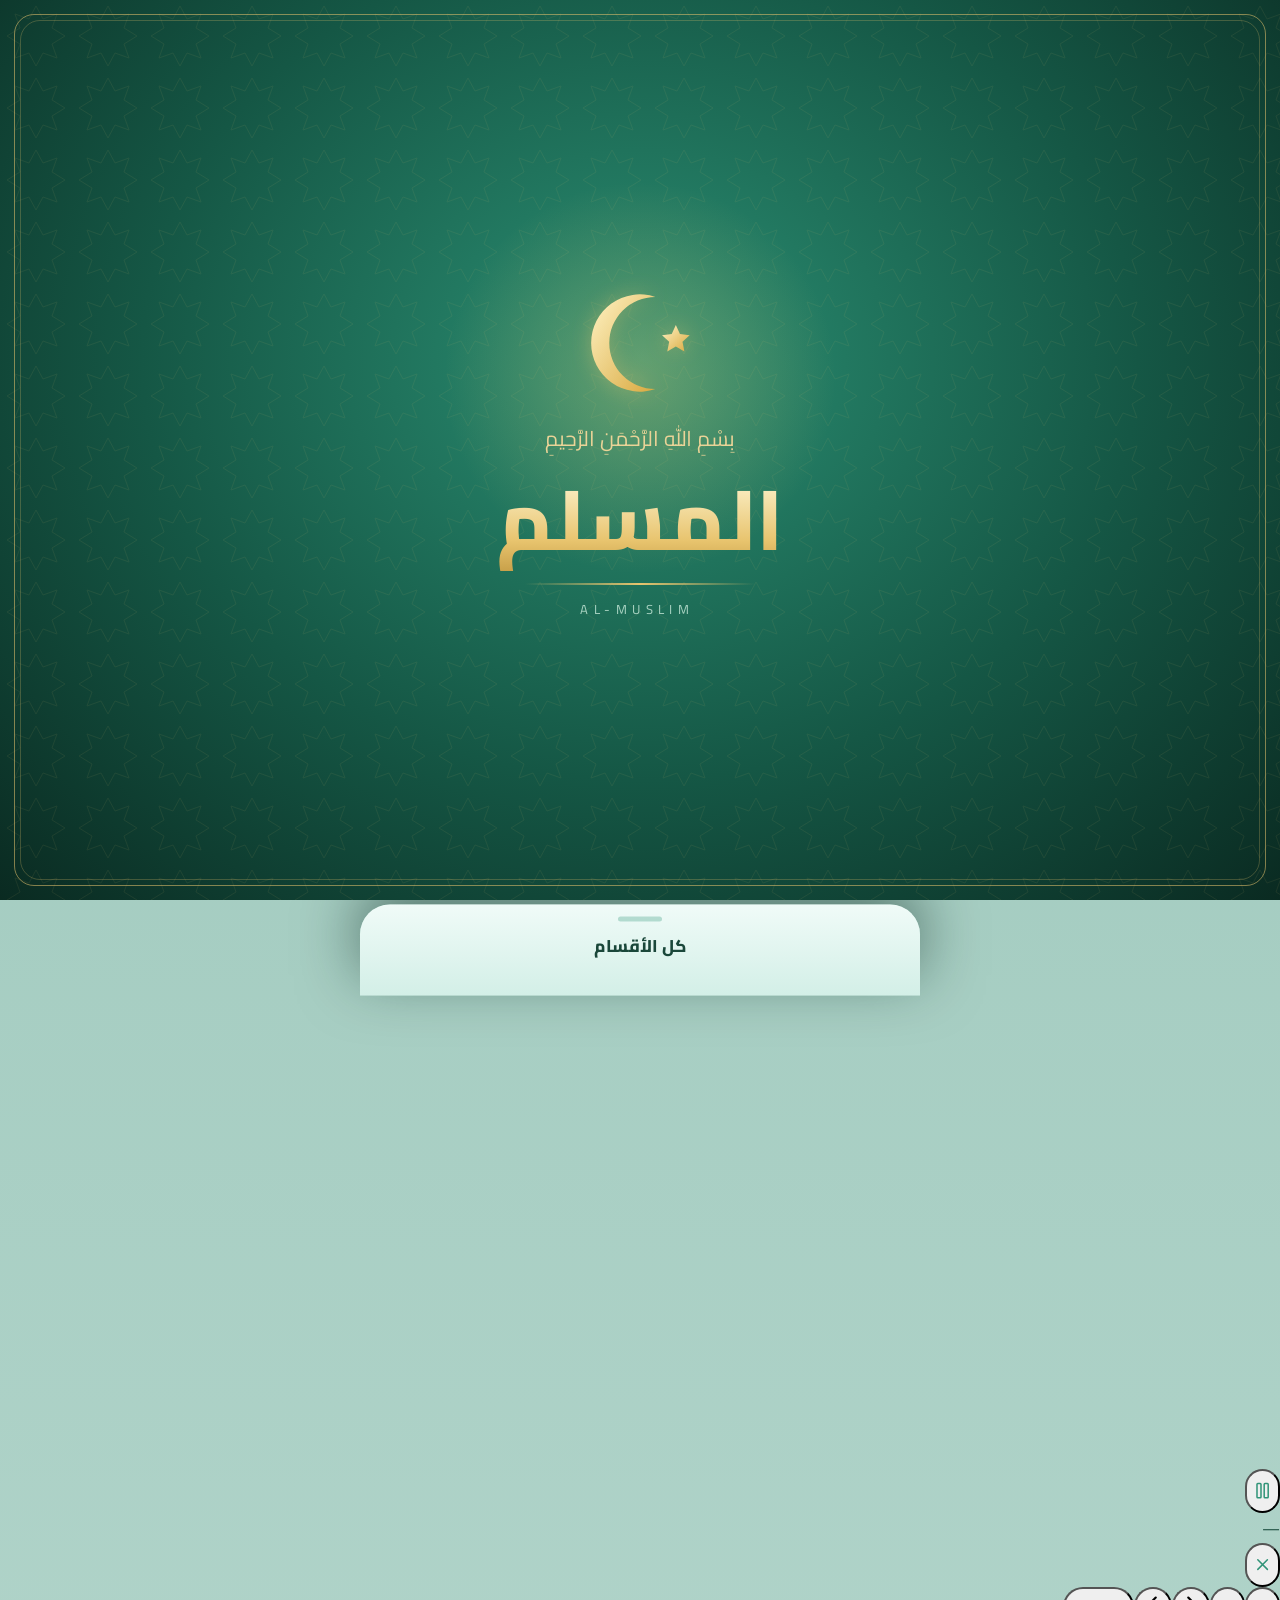
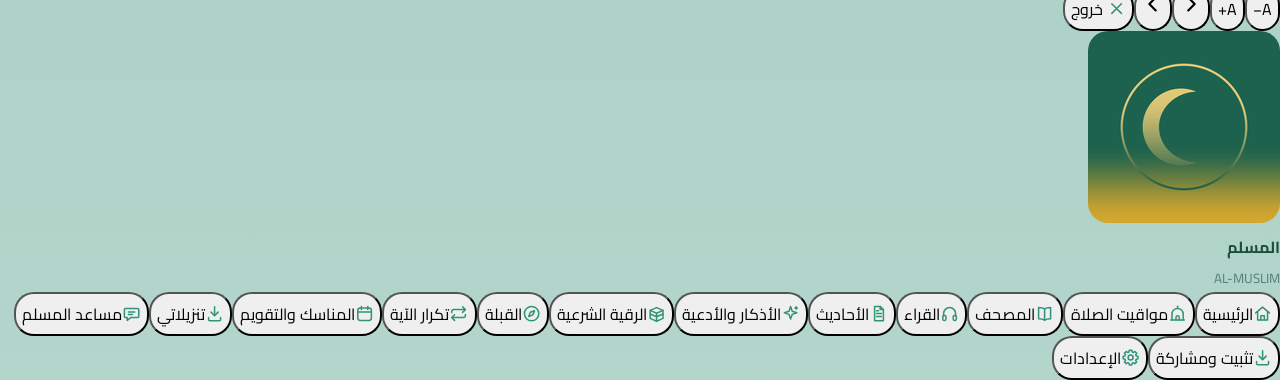
==== commit 99fe310a: "Add files via upload" ====
--- a/index.html
+++ b/index.html
@@ -1,12 +1,14 @@
 <!doctype html>
 <html lang="ar" dir="rtl">
 <head>
+<meta name="description" content="موقع وتطبيق المسلم: تلاوات القرآن الكريم، أذكار الصباح والمساء، الرقية الشرعية، مواقيت الصلاة، تحديد القبلة، المساجد القريبة — يعمل بلا إنترنت وبشكل مجاني بالكامل.">
+<meta name="keywords" content="موقع المسلم, تطبيق المسلم, القرآن الكريم, أذكار الصباح والمساء, مواقيت الصلاة, اتجاه القبلة, الرقية الشرعية, أداة إسلامية, تلاوات قرآنية">
 <meta charset="utf-8"><meta name="referrer" content="strict-origin-when-cross-origin"><meta http-equiv="Content-Security-Policy" content="default-src 'self'; script-src 'self' 'unsafe-inline' https://cdn.jsdelivr.net https://cdnjs.cloudflare.com; style-src 'self' 'unsafe-inline' https:; img-src 'self' data: blob: https:; media-src 'self' data: blob: https:; font-src 'self' data: https:; connect-src 'self' https: blob: data:; frame-src 'none'; worker-src 'self' blob:; manifest-src 'self'; object-src 'none'; upgrade-insecure-requests; base-uri 'self'; form-action 'self'"><meta name="viewport" content="width=device-width, initial-scale=1.0, user-scalable=no, viewport-fit=cover">
-<meta name="theme-color" content="#1d624f"><meta name="description" content="تطبيق المسلم: قرّاء وتلاوات، تكرار الآيات للحفظ، الأذكار والرقية، مواقيت الصلاة، القبلة والمساجد القريبة، وأكثر — يعمل بلا إنترنت."><meta property="og:type" content="website"><meta property="og:title" content="المسلم — تطبيق إسلامي متكامل"><meta property="og:description" content="قرّاء وتلاوات، أذكار ورقية، مواقيت الصلاة، القبلة، مساجد قريبة، سبحة وأكثر."><meta property="og:locale" content="ar_AR"><meta name="twitter:card" content="summary"><meta name="twitter:title" content="المسلم — تطبيق إسلامي متكامل"><meta name="apple-mobile-web-app-capable" content="yes"><meta name="format-detection" content="telephone=no"><link rel="preconnect" href="https://fonts.googleapis.com"><link rel="preconnect" href="https://fonts.gstatic.com" crossorigin><link rel="stylesheet" href="https://fonts.googleapis.com/css2?family=Cairo:wght@400;600;700&display=swap" media="print" onload="this.media='all'"><noscript><link rel="stylesheet" href="https://fonts.googleapis.com/css2?family=Cairo:wght@400;600;700&display=swap"></noscript><meta name="apple-mobile-web-app-status-bar-style" content="black-translucent"><meta name="apple-mobile-web-app-title" content="المسلم"><meta name="mobile-web-app-capable" content="yes"><link rel="manifest" href="manifest.json">
+<meta name="theme-color" content="#1d624f"><meta property="og:type" content="website"><meta property="og:title" content="المسلم — تطبيق إسلامي متكامل"><meta property="og:description" content="قرّاء وتلاوات، أذكار ورقية، مواقيت الصلاة، القبلة، مساجد قريبة وأكثر."><meta property="og:locale" content="ar_AR"><meta name="twitter:card" content="summary"><meta name="twitter:title" content="المسلم — تطبيق إسلامي متكامل"><meta name="apple-mobile-web-app-capable" content="yes"><meta name="format-detection" content="telephone=no"><link rel="preconnect" href="https://fonts.googleapis.com"><link rel="preconnect" href="https://fonts.gstatic.com" crossorigin><link rel="stylesheet" href="https://fonts.googleapis.com/css2?family=Cairo:wght@400;600;700&display=swap" media="print" onload="this.media='all'"><noscript><link rel="stylesheet" href="https://fonts.googleapis.com/css2?family=Cairo:wght@400;600;700&display=swap"></noscript><meta name="apple-mobile-web-app-status-bar-style" content="black-translucent"><meta name="apple-mobile-web-app-title" content="المسلم"><meta name="mobile-web-app-capable" content="yes"><link rel="manifest" href="manifest.json">
 <title>المسلم</title>
 <style id="v6IntroCss">
 html.v6-intro,html.v6-intro body{background:#0a3329!important;overflow:hidden}
-html.v6-intro .app,html.v6-intro header.top,html.v6-intro #v101Dock{visibility:hidden}
+html.v6-intro .app,html.v6-intro header.top,html.v6-intro #v101Dock,html.v6-intro nav.nav,html.v6-intro #nvHead,html.v6-intro #nvNav{visibility:hidden}
 #v6Intro{position:fixed;top:0;left:0;right:0;bottom:0;z-index:99999;overflow:hidden;background:radial-gradient(ellipse at 50% 42%,#14604b 0,#0a3329 62%,#06231c 100%);color:#fff;display:grid;place-items:center;direction:rtl;opacity:1;transition:opacity .4s ease}
 #v6Intro.out{opacity:0;pointer-events:none}
 /* القاعدة: كل عنصر ظاهر افتراضياً، والإخفاء الأوّلي داخل الحركة نفسها (from + backwards) — فإن لم يدعم الجهاز الحركات تظهر المقدمة ثابتة بدل أن تبقى فارغة */
@@ -16,15 +18,13 @@
 #v6Intro .glow{position:absolute;left:50%;top:42%;width:min(80vw,420px);height:min(80vw,420px);margin:calc(min(80vw,420px)/-2) 0 0 calc(min(80vw,420px)/-2);border-radius:50%;background:radial-gradient(circle,rgba(240,201,105,.30),rgba(240,201,105,0) 66%);animation:iGlow 1.8s .2s ease-out backwards}
 #v6Intro .center{position:relative;display:grid;justify-items:center;gap:12px;text-align:center}
 #v6Intro .moon{width:128px;height:128px;overflow:visible;filter:drop-shadow(0 0 10px rgba(240,201,105,.35))}
-#v6Intro .mring{fill:none;stroke:#fff;stroke-width:60;stroke-dasharray:164;stroke-dashoffset:0;transform:rotate(-100deg);transform-origin:50px 50px;animation:iSweep 1.5s .25s cubic-bezier(.45,.05,.25,1) backwards}
-#v6Intro .mshape{animation:iFade 1.5s .25s ease-out backwards;--o:1}
-#v6Intro .star{transform-origin:78px 46px;animation:iStar .9s 1.3s cubic-bezier(.2,.9,.3,1.2) backwards}
-#v6Intro .bism{font-size:clamp(16px,4.4vw,21px);color:#ead397;animation:iWipe 1.1s .95s ease-out backwards}
-#v6Intro h1{margin:0;font-size:clamp(56px,17vw,84px);line-height:1.2;font-weight:800;background:linear-gradient(180deg,#fff8d8,#e8c46e 70%,#c9a14a);-webkit-background-clip:text;background-clip:text;color:transparent;-webkit-text-fill-color:transparent;animation:iTitle 1.1s 1.25s cubic-bezier(.2,.8,.2,1) backwards}
-#v6Intro .rule{width:min(230px,56vw);height:2px;background:linear-gradient(90deg,transparent,#e8c46e,transparent);animation:iRule .9s 1.8s ease-out backwards}
-#v6Intro .sub{font-size:13px;letter-spacing:.42em;color:#a9d3c2;padding-inline-start:.42em;animation:iFade .8s 2s ease-out backwards;--o:1}
-#v6Intro .bar{position:absolute;left:20%;right:20%;bottom:11%;height:3px;border-radius:3px;background:rgba(255,255,255,.12);overflow:hidden;animation:iFade .6s .2s ease-out backwards;--o:1}
-#v6Intro .bar b{display:block;height:100%;background:linear-gradient(270deg,#f0c969,#fff3c4);transform-origin:right;animation:iBar 2.6s linear backwards}
+#v6Intro .mring{fill:none;stroke:#fff;stroke-width:60;stroke-dasharray:164;stroke-dashoffset:0;transform:rotate(-100deg);transform-origin:50px 50px;animation:iSweep 2s .4s cubic-bezier(.45,.05,.25,1) backwards}
+#v6Intro .mshape{animation:iFade 2s .4s ease-out backwards;--o:1}
+#v6Intro .star{transform-origin:78px 46px;animation:iStar 1.1s 2s cubic-bezier(.2,.9,.3,1.2) backwards}
+#v6Intro .bism{font-size:clamp(16px,4.4vw,21px);color:#ead397;animation:iWipe 1.4s 1.4s ease-out backwards}
+#v6Intro h1{margin:0;font-size:clamp(56px,17vw,84px);line-height:1.2;font-weight:800;background:linear-gradient(180deg,#fff8d8,#e8c46e 70%,#c9a14a);-webkit-background-clip:text;background-clip:text;color:transparent;-webkit-text-fill-color:transparent;animation:iTitle 1.4s 1.9s cubic-bezier(.2,.8,.2,1) backwards}
+#v6Intro .rule{width:min(230px,56vw);height:2px;background:linear-gradient(90deg,transparent,#e8c46e,transparent);animation:iRule 1.1s 2.8s ease-out backwards}
+#v6Intro .sub{font-size:13px;letter-spacing:.42em;color:#a9d3c2;padding-inline-start:.42em;animation:iFade 1s 3.2s ease-out backwards;--o:1}
 @keyframes iFade{from{opacity:0}to{opacity:var(--o,1)}}
 @keyframes iGlow{from{opacity:0;transform:scale(.5)}to{opacity:1;transform:scale(1)}}
 @keyframes iSweep{from{stroke-dashoffset:164}to{stroke-dashoffset:0}}
@@ -32,12 +32,12 @@
 @keyframes iWipe{from{opacity:0;clip-path:inset(0 0 0 100%)}to{opacity:1;clip-path:inset(0 0 0 0)}}
 @keyframes iTitle{from{opacity:0;transform:translateY(14px) scale(.94);clip-path:inset(0 0 0 100%)}to{opacity:1;transform:none;clip-path:inset(0 0 0 0)}}
 @keyframes iRule{from{opacity:0;transform:scaleX(0)}to{opacity:1;transform:none}}
-@keyframes iBar{from{transform:scaleX(0)}to{transform:scaleX(1)}}
+html.v6-intro #updToast{display:none!important}
 @media(prefers-reduced-motion:reduce){#v6Intro *{animation-duration:.01ms!important;animation-delay:0s!important}}
 </style>
 <script>
 document.documentElement.classList.add('v6-intro');
-window.__b = 'caa8dafd7c'; window.__t = 1794994026;
+window.__b = '9c2b7fe429'; window.__t = 1795169113;
 </script><script>
 (function () {
     try {
@@ -72,7 +72,7 @@
 <link rel="apple-touch-icon" sizes="180x180" href="ic-180.png"><link rel="icon" type="image/png" href="ic-192.png"><link rel="apple-touch-startup-image" href="splash-750x1334.png" media="(device-width: 375px) and (device-height: 667px) and (-webkit-device-pixel-ratio: 2) and (orientation: portrait)"><link rel="apple-touch-startup-image" href="splash-1242x2208.png" media="(device-width: 414px) and (device-height: 736px) and (-webkit-device-pixel-ratio: 3) and (orientation: portrait)"><link rel="apple-touch-startup-image" href="splash-1125x2436.png" media="(device-width: 375px) and (device-height: 812px) and (-webkit-device-pixel-ratio: 3) and (orientation: portrait)"><link rel="apple-touch-startup-image" href="splash-828x1792.png" media="(device-width: 414px) and (device-height: 896px) and (-webkit-device-pixel-ratio: 2) and (orientation: portrait)"><link rel="apple-touch-startup-image" href="splash-1242x2688.png" media="(device-width: 414px) and (device-height: 896px) and (-webkit-device-pixel-ratio: 3) and (orientation: portrait)"><link rel="apple-touch-startup-image" href="splash-1080x2340.png" media="(device-width: 360px) and (device-height: 780px) and (-webkit-device-pixel-ratio: 3) and (orientation: portrait)"><link rel="apple-touch-startup-image" href="splash-1170x2532.png" media="(device-width: 390px) and (device-height: 844px) and (-webkit-device-pixel-ratio: 3) and (orientation: portrait)"><link rel="apple-touch-startup-image" href="splash-1284x2778.png" media="(device-width: 428px) and (device-height: 926px) and (-webkit-device-pixel-ratio: 3) and (orientation: portrait)"><link rel="apple-touch-startup-image" href="splash-1179x2556.png" media="(device-width: 393px) and (device-height: 852px) and (-webkit-device-pixel-ratio: 3) and (orientation: portrait)"><link rel="apple-touch-startup-image" href="splash-1290x2796.png" media="(device-width: 430px) and (device-height: 932px) and (-webkit-device-pixel-ratio: 3) and (orientation: portrait)"><link rel="apple-touch-startup-image" href="splash-1206x2622.png" media="(device-width: 402px) and (device-height: 874px) and (-webkit-device-pixel-ratio: 3) and (orientation: portrait)"><link rel="apple-touch-startup-image" href="splash-1320x2868.png" media="(device-width: 440px) and (device-height: 956px) and (-webkit-device-pixel-ratio: 3) and (orientation: portrait)">
 <style>
 :root{--bg:#f4f0e6;--card:#fffdf8;--text:#173c31;--muted:#74817b;--green:#1d624f;--gold:#c8a15b;--line:#e7dece;--shadow:0 16px 40px #173c3110}
-*{box-sizing:border-box}body{margin:0;background:radial-gradient(circle at 10% 0,#e9ddc2,transparent 30%),var(--bg);color:var(--text);font-family:"Segoe UI",Tahoma,Arial,sans-serif}.app{max-width:900px;margin:auto;padding:16px 18px 100px}.top{position:sticky;top:0;z-index:20;height:62px;display:flex;align-items:center;justify-content:space-between}.brand{display:flex;gap:10px;align-items:center}.logo{width:43px;height:43px;display:grid;place-items:center;border-radius:14px;background:var(--green);color:#efd99f;font-size:calc(24px*var(--v105-fs,1))}.brand b{display:block}.brand small{color:var(--muted)}button,input{font:inherit}.top button,.back{border:1px solid var(--line);background:var(--card);color:var(--text);border-radius:12px;padding:10px 12px;cursor:pointer}.hero{border-radius:30px;padding:32px;min-height:240px;color:white;background-image:linear-gradient(135deg,rgba(21,63,52,.80),rgba(44,112,88,.58));background-size:cover;background-position:center;box-shadow:var(--shadow);display:flex;justify-content:space-between;align-items:center}.hero h1{font-family:Georgia,serif;font-size:calc(40px*var(--v105-fs,1));line-height:1.2;margin:14px 0}.hero p{color:#dbe8e1}.moon{font-size:calc(105px*var(--v105-fs,1));color:#ead397}.welcome{display:flex;justify-content:space-between;align-items:center;gap:15px;background:var(--card);border:1px solid var(--line);padding:18px;border-radius:20px;margin-top:14px}.primary{border:0;background:var(--green);color:white;border-radius:12px;padding:11px 16px;cursor:pointer}.danger{border:0;background:#7d342f;color:#fff;border-radius:12px;padding:10px 14px;cursor:pointer}.page{display:none}.page.active{display:block}.section{display:flex;gap:12px;align-items:center;margin:8px 0 18px}.section h2{margin:0}.section p{margin:5px 0;color:var(--muted)}.menu{display:grid;grid-template-columns:repeat(3,1fr);gap:12px;margin-top:14px}.tile,.card{background:var(--card);border:1px solid var(--line);border-radius:20px;box-shadow:0 7px 24px #173c3108}.tile{min-height:135px;padding:20px;text-align:right;cursor:pointer}.tile .ico{font-size:calc(29px*var(--v105-fs,1))}.tile b{display:block;margin-top:12px;font-size:calc(18px*var(--v105-fs,1))}.tile small,.muted{display:block;color:var(--muted);margin-top:6px}.search{width:100%;padding:14px;border:1px solid var(--line);background:var(--card);border-radius:13px;color:var(--text);margin:5px 0 12px}.card{padding:18px;margin:10px 0}.listrow{display:flex;align-items:center;gap:12px;padding:13px 2px;border-bottom:1px solid var(--line);cursor:pointer}.rowMain{display:flex;align-items:center;gap:12px;flex:1;min-width:0}.downloadBtn{border:1px solid var(--line);background:var(--card);color:var(--text);border-radius:10px;padding:8px 10px;cursor:pointer;white-space:nowrap}.downloadBtn.downloaded{background:#e6efe9;color:var(--green)}.dark .downloadBtn.downloaded{background:#263b31;color:#dcebe2}.downloadPanel{margin:10px 0 14px;padding:13px;border-radius:14px;background:#f0e8d7;color:#66583f}.dark .downloadPanel{background:#243028;color:#c9d2cc}.progress{height:7px;border-radius:9px;background:#d8d1c4;overflow:hidden;margin-top:8px}.progress>span{display:block;height:100%;width:0;background:var(--green);transition:width .2s}.listrow:last-child{border:0}.num{width:37px;height:37px;display:grid;place-items:center;border-radius:11px;background:#eee3cc;color:var(--green)}.readerGrid{display:grid;grid-template-columns:1fr 1fr;gap:10px}.reader{padding:16px;border-radius:17px;background:var(--card);border:1px solid var(--line);cursor:pointer}.readerTop{display:flex;align-items:center;justify-content:space-between;gap:8px}.favBtn{border:1px solid var(--line);background:var(--card);color:var(--text);border-radius:10px;padding:7px 9px;cursor:pointer}.favBtn.active{background:#efe2b9;color:#6c5620}.dark .favBtn.active{background:#4a4026;color:#f3df9a}.favGrid{display:grid;grid-template-columns:1fr 1fr;gap:10px}.favEmpty{padding:20px;text-align:center;color:var(--muted)}.reader b{display:block;margin-top:7px}.player{position:sticky;bottom:74px;background:var(--card);border:1px solid var(--line);border-radius:18px;padding:16px;box-shadow:var(--shadow);z-index:4}.controls{display:flex;gap:8px;flex-wrap:wrap;margin-top:12px}.controls button{border:1px solid var(--line);background:var(--card);border-radius:10px;padding:9px 12px;cursor:pointer}.controls .active{background:var(--green);color:#fff}.dark .controls button{color:#edf2ee;background:#17241f;border-color:#3a4b43}.dark .controls button:hover{background:#22342d}.dark .downloadBtn{color:#edf2ee;background:#17241f}.dark .downloadBtn:hover{background:#22342d}.repeatBtn{padding:7px 9px;font-size:calc(13px*var(--v105-fs,1));border-radius:9px;min-width:0}.auth{max-width:480px;margin:35px auto}.auth .card{padding:24px}.tabs{display:flex;gap:7px;margin-bottom:15px}.tabs button{flex:1;border:1px solid var(--line);background:var(--card);padding:11px;border-radius:11px;cursor:pointer}.tabs .active{background:var(--green);color:white}.field{display:block;width:100%;padding:13px;margin:8px 0;border:1px solid var(--line);border-radius:11px;background:var(--bg);color:var(--text)}.notice{background:#f0e8d7;border-radius:12px;padding:12px;font-size:calc(13px*var(--v105-fs,1));color:#66583f}.adminOnly{display:none}.admin .adminOnly{display:block}.settingsGrid{display:grid;gap:10px}.setting{padding:17px;border-radius:16px;background:var(--card);border:1px solid var(--line)}.counter{text-align:center}.count{font-size:calc(76px*var(--v105-fs,1));margin:12px}.big{width:175px;height:175px;border-radius:50%;border:9px solid #dce8e0;background:var(--green);color:#fff;font-size:calc(18px*var(--v105-fs,1));cursor:pointer}.nav{position:fixed;bottom:0;left:0;right:0;background:#fffdf8ee;border-top:1px solid var(--line);backdrop-filter:blur(12px);display:flex;justify-content:center;gap:24px;padding:10px;z-index:5}.nav button{border:0;background:none;color:var(--green);cursor:pointer;min-width:150px;padding:7px 18px;border-radius:12px}.nav button+button{margin-inline-start:2px}.nav button:hover{background:rgba(21,91,73,.07)}.dark{--bg:#0d1814;--card:#17241f;--text:#edf2ee;--muted:#a6b4ad;--line:#2a3932}.dark .notice{background:#243028;color:#c9d2cc}.ayah{font-size:calc(24px*var(--v105-fs,1));line-height:2.1;padding:13px 4px;border-bottom:1px solid var(--line)}.ayah:last-child{border:0}.mini{font-size:calc(12px*var(--v105-fs,1));color:var(--muted)}audio{width:100%;margin-top:12px}
+*{box-sizing:border-box}body{margin:0;background:radial-gradient(circle at 10% 0,#e9ddc2,transparent 30%),var(--bg);color:var(--text);font-family:"Segoe UI",Tahoma,Arial,sans-serif}.app{max-width:900px;margin:auto;padding:16px 18px 100px}.top{position:sticky;top:0;z-index:20;height:62px;display:flex;align-items:center;justify-content:space-between}.brand{display:flex;gap:10px;align-items:center}.logo{width:43px;height:43px;display:grid;place-items:center;border-radius:14px;background:var(--green);color:#efd99f;font-size:calc(24px*var(--v105-fs,1))}.brand b{display:block}.brand small{color:var(--muted)}button,input{font:inherit}.top button,.back{border:1px solid var(--line);background:var(--card);color:var(--text);border-radius:12px;padding:10px 12px;cursor:pointer}.hero{border-radius:30px;padding:32px;min-height:240px;color:white;background-image:linear-gradient(135deg,rgba(21,63,52,.80),rgba(44,112,88,.58));background-size:cover;background-position:center;box-shadow:var(--shadow);display:flex;justify-content:space-between;align-items:center}.hero h1{font-family:Georgia,serif;font-size:calc(40px*var(--v105-fs,1));line-height:1.2;margin:14px 0}.hero p{color:#dbe8e1}.moon{font-size:calc(105px*var(--v105-fs,1));color:#ead397}.welcome{display:flex;justify-content:space-between;align-items:center;gap:15px;background:var(--card);border:1px solid var(--line);padding:18px;border-radius:20px;margin-top:14px}.primary{border:0;background:var(--green);color:white;border-radius:12px;padding:11px 16px;cursor:pointer}.danger{border:0;background:#7d342f;color:#fff;border-radius:12px;padding:10px 14px;cursor:pointer}.page{display:none}.page.active{display:block}.section{display:flex;gap:12px;align-items:center;margin:8px 0 18px}.section h2{margin:0}.section p{margin:5px 0;color:var(--muted)}.menu{display:grid;grid-template-columns:repeat(3,1fr);gap:12px;margin-top:14px}.tile,.card{background:var(--card);border:1px solid var(--line);border-radius:20px;box-shadow:0 7px 24px #173c3108}.tile{min-height:135px;padding:20px;text-align:right;cursor:pointer}.tile .ico{font-size:calc(29px*var(--v105-fs,1))}.tile b{display:block;margin-top:12px;font-size:calc(18px*var(--v105-fs,1))}.tile small,.muted{display:block;color:var(--muted);margin-top:6px}.search{width:100%;padding:14px;border:1px solid var(--line);background:var(--card);border-radius:13px;color:var(--text);margin:5px 0 12px}.card{padding:18px;margin:10px 0}.listrow{display:flex;align-items:center;gap:12px;padding:13px 2px;border-bottom:1px solid var(--line);cursor:pointer}.rowMain{display:flex;align-items:center;gap:12px;flex:1;min-width:0}.downloadBtn{border:1px solid var(--line);background:var(--card);color:var(--text);border-radius:10px;padding:8px 10px;cursor:pointer;white-space:nowrap}.downloadBtn.downloaded{background:#e6efe9;color:var(--green)}.dark .downloadBtn.downloaded{background:#263b31;color:#dcebe2}.downloadPanel{margin:10px 0 14px;padding:13px;border-radius:14px;background:#f0e8d7;color:#66583f}.dark .downloadPanel{background:#243028;color:#c9d2cc}.progress{height:7px;border-radius:9px;background:#d8d1c4;overflow:hidden;margin-top:8px}.progress>span{display:block;height:100%;width:0;background:var(--green);transition:width .2s}.listrow:last-child{border:0}.num{width:37px;height:37px;display:grid;place-items:center;border-radius:11px;background:#eee3cc;color:var(--green)}.readerGrid{display:grid;grid-template-columns:1fr 1fr;gap:10px}.reader{padding:16px;border-radius:17px;background:var(--card);border:1px solid var(--line);cursor:pointer}.readerTop{display:flex;align-items:center;justify-content:space-between;gap:8px}.favBtn{border:1px solid var(--line);background:var(--card);color:var(--text);border-radius:10px;padding:7px 9px;cursor:pointer}.favBtn.active{background:#efe2b9;color:#6c5620}.dark .favBtn.active{background:#4a4026;color:#f3df9a}.favGrid{display:grid;grid-template-columns:1fr 1fr;gap:10px}.favEmpty{padding:20px;text-align:center;color:var(--muted)}.reader b{display:block;margin-top:7px}.player{position:sticky;bottom:74px;background:var(--card);border:1px solid var(--line);border-radius:18px;padding:16px;box-shadow:var(--shadow);z-index:4}.controls{display:flex;gap:8px;flex-wrap:wrap;margin-top:12px}.controls button{border:1px solid var(--line);background:var(--card);border-radius:10px;padding:9px 12px;cursor:pointer}.controls .active{background:var(--green);color:#fff}.dark .controls button{color:#edf2ee;background:#17241f;border-color:#3a4b43}.dark .controls button:hover{background:#22342d}.dark .downloadBtn{color:#edf2ee;background:#17241f}.dark .downloadBtn:hover{background:#22342d}.repeatBtn{padding:7px 9px;font-size:calc(13px*var(--v105-fs,1));border-radius:9px;min-width:0}.auth{max-width:480px;margin:35px auto}.auth .card{padding:24px}.tabs{display:flex;gap:7px;margin-bottom:15px}.tabs button{flex:1;border:1px solid var(--line);background:var(--card);padding:11px;border-radius:11px;cursor:pointer}.tabs .active{background:var(--green);color:white}.field{display:block;width:100%;padding:13px;margin:8px 0;border:1px solid var(--line);border-radius:11px;background:var(--bg);color:var(--text)}.notice{background:#f0e8d7;border-radius:12px;padding:12px;font-size:calc(13px*var(--v105-fs,1));color:#66583f}.adminOnly{display:none}.admin .adminOnly{display:block}.settingsGrid{display:grid;gap:10px}.setting{padding:17px;border-radius:16px;background:var(--card);border:1px solid var(--line)}.counter{text-align:center}.count{font-size:calc(76px*var(--v105-fs,1));margin:12px}.big{width:175px;height:175px;border-radius:50%;border:9px solid #dce8e0;background:var(--green);color:#fff;font-size:calc(18px*var(--v105-fs,1));cursor:pointer}.dark{--bg:#0d1814;--card:#17241f;--text:#edf2ee;--muted:#a6b4ad;--line:#2a3932}.dark .notice{background:#243028;color:#c9d2cc}.ayah{font-size:calc(24px*var(--v105-fs,1));line-height:2.1;padding:13px 4px;border-bottom:1px solid var(--line)}.ayah:last-child{border:0}.mini{font-size:calc(12px*var(--v105-fs,1));color:var(--muted)}audio{width:100%;margin-top:12px}
 @media(max-width:680px){.menu{grid-template-columns:1fr 1fr}.hero h1{font-size:calc(31px*var(--v105-fs,1))}.moon{font-size:calc(70px*var(--v105-fs,1))}.readerGrid{grid-template-columns:1fr}}
 :root{--bg:#f5f1e7;--card:rgba(255,253,248,.88);--text:#173c31;--muted:#718079;--green:#155b49;--green2:#2b8064;--gold:#d1ad63;--line:rgba(23,60,49,.11);--shadow:0 22px 60px rgba(17,52,42,.12);--glow:0 0 0 1px rgba(209,173,99,.18),0 18px 55px rgba(21,91,73,.13)}
 body{min-height:100vh;background:radial-gradient(circle at 8% 0,rgba(209,173,99,.25),transparent 25%),radial-gradient(circle at 95% 12%,rgba(43,128,100,.18),transparent 28%),linear-gradient(145deg,#f7f3e9,#ece7da);background-attachment:fixed}
@@ -87,31 +87,31 @@
 .section{margin-top:12px}.section h2{font-size:calc(27px*var(--v105-fs,1))}.search{box-shadow:0 8px 24px rgba(23,60,49,.06);outline:none}.search:focus{border-color:rgba(21,91,73,.45);box-shadow:0 0 0 4px rgba(21,91,73,.08)}
 .reader{padding:18px;transition:.18s}.reader b{font-size:calc(17px*var(--v105-fs,1))}.num{background:linear-gradient(145deg,#eee0bf,#f7efd9);box-shadow:inset 0 1px rgba(255,255,255,.6)}
 .favBtn{transition:.15s}.favBtn:hover{transform:scale(1.05)}.favBtn.active{box-shadow:0 6px 15px rgba(209,173,99,.2)}
-.nav{height:70px;padding:10px 16px;background:rgba(255,253,248,.82);box-shadow:0 -12px 40px rgba(23,60,49,.09);gap:10px}.nav button{padding:9px 13px;border-radius:13px;font-weight:600;transition:.15s}.nav button:hover{background:rgba(21,91,73,.08)}
+
 .player{border-radius:22px}.progress>span{background:linear-gradient(90deg,var(--green),var(--gold))}
-.dark{--bg:#08120f;--card:rgba(20,35,30,.9);--text:#eef5f1;--muted:#a7b8af;--line:rgba(230,245,238,.1);--shadow:0 22px 60px rgba(0,0,0,.3);--glow:0 0 0 1px rgba(209,173,99,.1),0 18px 55px rgba(0,0,0,.25)}.dark body,.dark{background:radial-gradient(circle at 10% 0,rgba(42,111,86,.18),transparent 27%),linear-gradient(145deg,#08120f,#0d1d17)}.dark .top{background:rgba(8,18,15,.75)}.dark .nav{background:rgba(15,29,24,.88)}
+.dark{--bg:#08120f;--card:rgba(20,35,30,.9);--text:#eef5f1;--muted:#a7b8af;--line:rgba(230,245,238,.1);--shadow:0 22px 60px rgba(0,0,0,.3);--glow:0 0 0 1px rgba(209,173,99,.1),0 18px 55px rgba(0,0,0,.25)}.dark body,.dark{background:radial-gradient(circle at 10% 0,rgba(42,111,86,.18),transparent 27%),linear-gradient(145deg,#08120f,#0d1d17)}.dark .top{background:rgba(8,18,15,.75)}.dark 
 .brandMark{display:inline-flex;align-items:center;gap:6px;color:var(--gold)}.eyebrow{display:inline-flex;align-items:center;gap:7px;padding:7px 11px;border-radius:999px;background:rgba(255,255,255,.09);border:1px solid rgba(255,255,255,.12);font-size:calc(12px*var(--v105-fs,1));color:#f1dfaa}
-@media(max-width:680px){.app{padding:12px 12px 105px}.top{margin:0 -12px;padding:0 12px;height:64px}.hero{min-height:250px;padding:27px 22px;border-radius:27px}.hero h1{font-size:calc(33px*var(--v105-fs,1))}.moon{font-size:calc(80px*var(--v105-fs,1))}.menu{grid-template-columns:1fr 1fr;gap:10px}.tile{min-height:140px;padding:17px}.tile b{font-size:calc(16px*var(--v105-fs,1))}.nav{overflow:auto;justify-content:flex-start}.nav button{white-space:nowrap}}select.field{appearance:auto}.reader .favBtn{margin-top:10px}.readerTop .favBtn{margin-right:auto}@media(max-width:680px){.nav{gap:10px;overflow:auto;justify-content:flex-start}.nav button{white-space:nowrap}}.rewayaGrid{display:grid;grid-template-columns:repeat(3,1fr);gap:10px}.rewayaBtn{padding:14px;border:1px solid var(--line);border-radius:15px;background:var(--card);cursor:pointer;color:var(--text)}.rewayaBtn.active{background:var(--green);color:#fff}.readerFilters{display:flex;gap:8px;overflow:auto;margin:10px 0}.readerFilters button{white-space:nowrap}@media(max-width:680px){.rewayaGrid{grid-template-columns:1fr 1fr}}
+@media(max-width:680px){.app{padding:12px 12px 105px}.top{margin:0 -12px;padding:0 12px;height:64px}.hero{min-height:250px;padding:27px 22px;border-radius:27px}.hero h1{font-size:calc(33px*var(--v105-fs,1))}.moon{font-size:calc(80px*var(--v105-fs,1))}.menu{grid-template-columns:1fr 1fr;gap:10px}.tile{min-height:140px;padding:17px}.tile b{font-size:calc(16px*var(--v105-fs,1))}}select.field{appearance:auto}.reader .favBtn{margin-top:10px}.readerTop .favBtn{margin-right:auto}@media(max-width:680px){}.rewayaGrid{display:grid;grid-template-columns:repeat(3,1fr);gap:10px}.rewayaBtn{padding:14px;border:1px solid var(--line);border-radius:15px;background:var(--card);cursor:pointer;color:var(--text)}.rewayaBtn.active{background:var(--green);color:#fff}.readerFilters{display:flex;gap:8px;overflow:auto;margin:10px 0}.readerFilters button{white-space:nowrap}@media(max-width:680px){.rewayaGrid{grid-template-columns:1fr 1fr}}
 html{font-size:calc(100% * var(--font-scale,1));}
-.nav{position:fixed;top:88px;right:14px;bottom:14px;left:auto;width:76px;background:rgba(255,253,248,.88);border:1px solid var(--line);border-radius:22px;backdrop-filter:blur(16px);display:flex;flex-direction:column;align-items:center;justify-content:flex-start;gap:6px;padding:10px 7px;z-index:20;overflow-y:auto;box-shadow:0 16px 45px rgba(17,52,42,.12)}
-.nav button{width:100%;min-height:54px;border:0;border-radius:14px;background:transparent;color:var(--green);cursor:pointer;display:flex;flex-direction:column;align-items:center;justify-content:center;gap:3px;font-family:inherit;font-size:calc(11px*var(--v105-fs,1))}
-.nav button span{font-size:calc(20px*var(--v105-fs,1));line-height:1}.nav button b{font-size:calc(10px*var(--v105-fs,1));font-weight:700}.nav button:hover{background:rgba(21,91,73,.09)}
+
+
+
 .app{max-width:1040px;margin-right:108px;padding-bottom:30px}.menu{grid-template-columns:repeat(3,1fr)}
-@media(max-width:760px){.nav{top:auto;right:8px;left:8px;bottom:8px;width:auto;height:72px;flex-direction:row;overflow-x:auto;overflow-y:hidden;border-radius:20px;padding:6px;gap:4px}.nav button{min-width:62px;height:58px}.app{margin-right:0;padding-bottom:92px}.menu{grid-template-columns:1fr 1fr}.top{padding-right:10px}}
-.dark .nav{background:rgba(23,36,31,.92)}
-.nav{right:18px;left:auto;bottom:auto;top:78px;width:62px;height:62px;border:1px solid var(--line);border-radius:18px;box-shadow:var(--shadow);padding:0;background:var(--card);z-index:30}.nav button{display:flex;flex-direction:column;align-items:center;gap:2px;padding:7px;font-size:calc(11px*var(--v105-fs,1))}.nav button span{font-size:calc(20px*var(--v105-fs,1))}.app{padding-top:10px}.hero{margin-top:8px}.top{background:var(--bg);border-bottom:1px solid transparent}.brand .logo{width:52px;height:52px;border-radius:17px}.brand b{font-size:calc(18px*var(--v105-fs,1))}.brand small{font-size:calc(12px*var(--v105-fs,1))} @media(max-width:700px){.nav{right:10px;top:70px;width:56px;height:56px}.brand small{display:none}.logo{width:48px;height:48px}}
+@media(max-width:760px){.app{margin-right:0;padding-bottom:92px}.menu{grid-template-columns:1fr 1fr}.top{padding-right:10px}}
+.dark 
+.app{padding-top:10px}.hero{margin-top:8px}.top{background:var(--bg);border-bottom:1px solid transparent}.brand .logo{width:52px;height:52px;border-radius:17px}.brand b{font-size:calc(18px*var(--v105-fs,1))}.brand small{font-size:calc(12px*var(--v105-fs,1))} @media(max-width:700px){.brand small{display:none}.logo{width:48px;height:48px}}
 .top{position:fixed;top:0;left:0;right:0;width:100%;max-width:none;padding:10px max(18px,calc((100vw - 900px)/2 + 18px));background:color-mix(in srgb,var(--bg) 88%,transparent);backdrop-filter:blur(14px);border-bottom:1px solid var(--line);z-index:100;}
 .app{padding-top:92px;}
 .logo{width:48px;height:48px;border-radius:15px;position:relative;box-shadow:0 6px 18px #173c3120;}
 .logo:after{content:'☪';font-size:calc(25px*var(--v105-fs,1));color:var(--gold);}
 .logo{font-size:0;}
-.nav{position:fixed;top:82px;right:12px;bottom:auto;left:auto;width:92px;height:auto;border:1px solid var(--line);border-radius:16px;padding:4px;background:var(--card);box-shadow:0 10px 24px #173c3112;z-index:90;}
-.nav button{width:100%;height:44px;padding:5px 7px;border-radius:11px;display:flex;align-items:center;justify-content:center;gap:5px;}
-.nav button span{font-size:calc(18px*var(--v105-fs,1))}.nav button b{font-size:calc(13px*var(--v105-fs,1));}
+
+
+
 .setting{padding:15px;border-radius:13px;}
 .favoritesSetting{border-style:dashed;}
-@media(max-width:680px){.top{padding:8px 12px}.app{padding-top:80px}.nav{top:auto;right:0;bottom:0;left:0;width:100%;height:auto;border-radius:0;border-left:0;border-right:0;border-bottom:0;display:flex;justify-content:center}.nav button{width:auto;min-width:100px;height:42px}.nav button b{font-size:calc(12px*var(--v105-fs,1))}.logo{width:43px;height:43px}}
-.nav{display:flex!important;visibility:visible!important;opacity:1!important}
+@media(max-width:680px){.top{padding:8px 12px}.app{padding-top:80px}.logo{width:43px;height:43px}}
+
 .benefitGroupTitle{font-weight:800;font-size:calc(18px*var(--v105-fs,1));margin:18px 0 8px;color:var(--green)}.benefitLink{display:block;width:100%;text-align:right;cursor:pointer;color:inherit}.benefitLink:hover{transform:translateY(-1px)}#v58AccountCode{max-width:260px}</style>
 <style>
 .logo{font-size:0!important;display:block!important;position:relative!important;overflow:hidden!important;background:linear-gradient(145deg,#0e4c3c,#28785d)!important;border-radius:15px!important;}
@@ -126,14 +126,14 @@
 </style>
 
 <style>
-.nav{position:fixed;top:78px;right:12px;bottom:12px;left:auto;width:92px;height:auto;display:flex;flex-direction:column;align-items:center;justify-content:flex-start;gap:3px;padding:6px;overflow:hidden;z-index:9999;}
-.nav button{width:100%;min-height:0;height:40px;padding:2px 1px;border-radius:10px;display:flex;flex-direction:column;align-items:center;justify-content:center;gap:1px;flex:0 0 40px;}
-.nav button span{font-size:calc(17px*var(--v105-fs,1));line-height:1}.nav button b{font-size:calc(8px*var(--v105-fs,1));line-height:1.1}
+
+
+
 .app{max-width:1040px;margin-right:118px;padding-bottom:28px;}
 @media(max-width:760px){
-  .nav{top:68px;right:7px;bottom:7px;left:auto;width:78px;height:auto;border-radius:18px;padding:5px;gap:2px;overflow:hidden;}
-  .nav button{height:38px;flex-basis:38px;border-radius:9px;}
-  .nav button span{font-size:calc(16px*var(--v105-fs,1))}.nav button b{font-size:calc(7px*var(--v105-fs,1))}
+  
+  
+  
   .app{margin-right:92px;padding:10px 10px 20px;}
   .top{margin:0 -10px;padding:0 10px;}
   .hero{min-height:230px;padding:24px 18px;}
@@ -151,19 +151,9 @@
  background:rgba(245,241,231,.94) !important;
  border-bottom:1px solid var(--line) !important;
 }
-.app{padding-top:100px !important}
 .top .brand,.top .theme,.top button{position:relative;z-index:1001}
 .top button,.theme{pointer-events:auto !important;cursor:pointer !important}
-.nav{
- position:fixed !important;top:88px !important;right:14px !important;bottom:auto !important;
- left:auto !important;width:94px !important;height:auto !important;z-index:900 !important;
-}
-.nav button{pointer-events:auto !important;cursor:pointer !important}
-@media(max-width:700px){
- .top{padding-left:10px !important;padding-right:10px !important}
- .app{padding-top:88px !important}
- .nav{top:74px !important;right:8px !important;width:82px !important}
-}
+
 </style>
 <style>.customAudio{background:var(--card);border:1px solid var(--line);border-radius:18px;padding:14px;margin:12px 0}.customAudio audio{display:none}.audioTop{display:flex;justify-content:space-between;gap:12px;align-items:center;margin-bottom:8px}.audioTop b{color:var(--text)}#audioTime{color:var(--muted);font-size:.9rem}.audioSeek{width:100%;accent-color:var(--gold);cursor:pointer}.audioControls{justify-content:center}</style>
 <style>
@@ -180,22 +170,19 @@
 </style>
 <style id="v26-mobile-first">
 html{overflow-x:hidden}body{overflow-x:hidden}button,a,input,select,textarea{touch-action:manipulation}
-.top{position:sticky!important;top:0!important;height:58px!important;padding:7px 10px!important;z-index:1000!important}
-.app{width:100%!important;max-width:none!important;margin:0!important;padding:0 10px calc(88px + env(safe-area-inset-bottom))!important}
 .top .brand{min-width:0}.top .brand b{font-size:calc(15px*var(--v105-fs,1))}.top .brand small{display:none}.top .logo{width:40px!important;height:40px!important}
 .hero{min-height:190px!important;padding:22px 18px!important;border-radius:22px!important}.hero h1{font-size:calc(27px*var(--v105-fs,1))!important}.hero p{font-size:calc(13px*var(--v105-fs,1))}.moon{font-size:calc(58px*var(--v105-fs,1))!important}
-.menu{display:grid!important;grid-template-columns:repeat(2,minmax(0,1fr))!important;gap:9px!important}.menu .tile{min-height:104px!important;padding:14px!important;display:block!important;text-align:center!important}.menu .tile .ico{font-size:calc(27px*var(--v105-fs,1))!important}.menu .tile b{font-size:calc(15px*var(--v105-fs,1))!important;margin-top:7px!important}.menu .tile small{font-size:calc(11px*var(--v105-fs,1))!important}
+
 .section{min-height:48px;margin:5px 0 12px;gap:8px}.section .back{width:42px;height:42px;padding:0;flex:0 0 42px;font-size:calc(19px*var(--v105-fs,1))}.section h2{font-size:calc(20px*var(--v105-fs,1))}.section p{font-size:calc(12px*var(--v105-fs,1));margin:2px 0}
 .readerGrid{grid-template-columns:1fr!important;gap:9px}.reader{padding:12px!important;border-radius:15px}.readerTop{align-items:center}.reader b{font-size:calc(16px*var(--v105-fs,1));margin-top:5px}.reader small{font-size:calc(12px*var(--v105-fs,1))}
 #readerDetail .player{position:static!important;bottom:auto!important;margin-top:12px!important;border-radius:17px!important}.customAudio{padding:10px!important;margin:8px 0!important}.audioControls{margin-top:7px!important}.audioControls button{padding:8px 10px!important}.controls{gap:6px}.repeatBtn{font-size:calc(11px*var(--v105-fs,1))!important;padding:7px 8px!important;min-height:34px!important}.player>.controls:last-child{display:grid;grid-template-columns:1fr 1fr}.player>.controls:last-child button{width:100%}
 #songList{max-height:none!important;overflow:visible!important}.listrow{min-height:50px;padding:10px 0}.downloadBtn{padding:7px 8px;font-size:calc(11px*var(--v105-fs,1))}
 .globalMiniPlayer{left:7px!important;right:7px!important;bottom:calc(68px + env(safe-area-inset-bottom))!important;min-height:42px!important;max-height:46px!important;padding:5px 7px!important;z-index:950!important}.miniPlayerInfo b{font-size:calc(11px*var(--v105-fs,1))!important;max-width:46vw!important}.miniPlayerInfo small{font-size:calc(9px*var(--v105-fs,1))!important;max-width:46vw!important}.miniPlayerActions button{padding:5px 6px!important;font-size:calc(11px*var(--v105-fs,1))!important}
-.nav{position:fixed!important;left:0!important;right:0!important;bottom:0!important;top:auto!important;width:100%!important;height:62px!important;padding:5px 6px calc(5px + env(safe-area-inset-bottom))!important;border-radius:16px 16px 0 0!important;z-index:1001!important;display:flex!important;justify-content:center!important}.nav button{min-width:90px!important;height:46px!important}
+
 .search,.field{font-size:calc(16px*var(--v105-fs,1))!important;min-height:46px}.card{padding:13px!important;border-radius:16px}.setting{padding:13px!important}.settingsGrid{gap:8px}.setting button{min-height:42px}.rewayaGrid{grid-template-columns:1fr 1fr!important}.rewayaBtn{padding:11px 8px!important;font-size:calc(13px*var(--v105-fs,1))}.quranAyahs{padding:6px!important}.quranAyahs .ayah{font-size:var(--mushaf-font,28px)!important;line-height:2.15!important;padding:12px 4px!important}.mushafToolbar{position:static!important;flex-wrap:wrap;padding:8px!important}.mushafToolbar .group{flex-wrap:wrap}.mushafToolbar button{padding:7px 9px!important;font-size:calc(12px*var(--v105-fs,1))}
 .fatwaWarning{margin-top:12px;padding:10px;border-radius:12px;background:#f5ead0;color:#5c4b2c;font-size:calc(12px*var(--v105-fs,1));line-height:1.7}.dark .fatwaWarning{background:#2e2a20;color:#f1dfac}.fatwaBadge{display:inline-block;padding:5px 9px;border-radius:999px;background:rgba(21,91,73,.1);color:var(--green);font-size:calc(11px*var(--v105-fs,1));font-weight:700}
-@media(min-width:681px){.app{max-width:980px!important;margin:auto!important;padding:88px 18px 100px!important}.top{position:fixed!important}.nav{position:fixed!important;left:auto!important;right:12px!important;top:82px!important;bottom:auto!important;width:92px!important;height:auto!important;border-radius:16px!important}.app{margin-right:110px!important;max-width:1040px!important}}
-@media(max-width:390px){.app{padding-left:7px!important;padding-right:7px!important}.menu{gap:7px!important}.menu .tile{min-height:98px!important;padding:11px 7px!important}.menu .tile b{font-size:calc(14px*var(--v105-fs,1))!important}.menu .tile small{font-size:calc(10px*var(--v105-fs,1))!important}.nav button{min-width:82px!important}.nav button b{font-size:calc(10px*var(--v105-fs,1))!important}.globalMiniPlayer{left:5px!important;right:5px!important}.miniPlayerActions{gap:3px!important}}
-@media(orientation:landscape) and (max-height:520px){.top{height:50px!important}.hero{min-height:150px!important}.menu{grid-template-columns:repeat(3,minmax(0,1fr))!important}.nav{height:54px!important}.nav button{height:40px!important}.app{padding-bottom:70px!important}}
+@media(max-width:390px){.app{padding-left:7px!important;padding-right:7px!important}.menu{gap:7px!important}.menu .tile{min-height:98px!important;padding:11px 7px!important}.menu .tile b{font-size:calc(14px*var(--v105-fs,1))!important}.menu .tile small{font-size:calc(10px*var(--v105-fs,1))!important}.globalMiniPlayer{left:5px!important;right:5px!important}.miniPlayerActions{gap:3px!important}}
+@media(orientation:landscape) and (max-height:520px){.top{height:50px!important}.hero{min-height:150px!important}.menu{grid-template-columns:repeat(3,minmax(0,1fr))!important}.app{padding-bottom:70px!important}}
 </style>
 
 <style id="v26-audio-photo-final">.readerInlinePlayer{position:static!important;order:0;margin:10px 0!important;z-index:2}.readerInlinePlayer .customAudio{margin-top:8px!important}.globalMiniPlayer{cursor:pointer}.globalMiniPlayer .miniPlayerActions{position:relative;z-index:2}.globalMiniPlayer .miniPlayerInfo{cursor:pointer}.repeatBtn.active{background:var(--green)!important;color:#fff!important;border:2px solid var(--gold)!important;box-shadow:0 0 0 3px rgba(201,168,92,.25),0 6px 16px rgba(0,0,0,.12)!important;transform:translateY(-1px)}.repeatBtn:not(.active){opacity:.92}
@@ -229,7 +216,7 @@
 .quizOption{font-size:calc(14px*var(--v105-fs,1));padding:9px 11px;line-height:1.45;min-height:42px;transition:.15s} .quizOption.correct{outline:3px solid #23864d!important;border-color:#23864d!important;background:rgba(35,134,77,.10)!important}.quizOption.wrong{outline:3px solid #c63d3d!important;border-color:#c63d3d!important;background:rgba(198,61,61,.10)!important}.quizMeta{display:flex;justify-content:space-between;gap:8px;align-items:center;margin-bottom:8px}.quizProgress{height:6px;border-radius:99px;background:var(--line);overflow:hidden}.quizProgress>span{display:block;height:100%;background:var(--green);width:0}.rukhaItem{padding:15px;border:1px solid var(--line);border-radius:16px;margin:9px 0;background:var(--card)}.rukhaItem h3{margin:0 0 7px}.rukhaText{font-size:calc(18px*var(--v105-fs,1));line-height:1.9}.rukhaSource{font-size:calc(12px*var(--v105-fs,1));color:var(--muted);margin-top:8px}.iosNotice{border:1px solid var(--line);border-radius:14px;padding:12px;background:var(--card);margin-top:10px}.cloudBadge{display:inline-block;padding:5px 9px;border-radius:999px;background:rgba(35,134,77,.12);color:var(--green);font-size:calc(12px*var(--v105-fs,1))}
 @supports (-webkit-touch-callout:none){body{-webkit-text-size-adjust:100%}.field,button,input,select{font-size:calc(16px*var(--v105-fs,1))}.card,.tile,.setting{overflow:visible}.page{min-height:1px}.globalMiniPlayer,.v43AudioBar{padding-bottom:max(7px,env(safe-area-inset-bottom))}}
 </style>
-<style id="v65-ios-layout">@media(max-width:760px){.nav{top:auto!important;right:0!important;left:0!important;bottom:0!important;width:100%!important;height:auto!important;max-height:62px!important;flex-direction:row!important;justify-content:center!important;gap:8px!important;padding:6px max(6px,env(safe-area-inset-left)) calc(6px + env(safe-area-inset-bottom)) max(6px,env(safe-area-inset-right))!important;border-radius:0!important;overflow:visible!important}.nav button{width:auto!important;min-width:105px!important;height:42px!important;flex:0 0 auto!important}.app{margin-right:0!important;padding:76px 10px calc(82px + env(safe-area-inset-bottom))!important}.top{left:0!important;right:0!important}.menu{grid-template-columns:1fr!important}.tile{min-height:104px!important}.section{scroll-margin-top:72px}.hadithChapterGrid{grid-template-columns:1fr!important}}</style>
+<style id="v65-ios-layout">@media(max-width:760px){.app{margin-right:0!important;padding:76px 10px calc(82px + env(safe-area-inset-bottom))!important}.top{left:0!important;right:0!important}.menu{grid-template-columns:1fr!important}.tile{min-height:104px!important}.section{scroll-margin-top:72px}.hadithChapterGrid{grid-template-columns:1fr!important}}</style>
 <style id="v76-human-audio-style">.v76AudioNotice{margin:8px 0;padding:9px 12px;border-radius:12px;border:1px solid var(--line);font-size:calc(12px*var(--v105-fs,1));color:var(--muted)}.v76HumanOnly{font-weight:700}</style>
 <style id="human-hadith-audio-fix">.hadithRemote{padding:16px 0;border-bottom:1px solid var(--line)}.hadithRemote:last-child{border-bottom:0}</style><meta property="og:image" content="ic-512.png">
 
@@ -239,12 +226,12 @@
 .settingsCategories{display:grid;gap:14px;margin-top:10px}.settingsCategory{background:var(--card);border:1px solid var(--line);border-radius:20px;padding:12px;box-shadow:var(--glow)}.settingsCategoryTitle{display:flex;align-items:center;gap:9px;padding:8px 8px 12px;font-size:calc(18px*var(--v105-fs,1));font-weight:800;color:var(--text)}.settingsCategoryTitle span{display:grid;place-items:center;width:34px;height:34px;border-radius:11px;background:rgba(21,91,73,.09);color:var(--green)}.settingsCategoryGrid{display:grid;gap:10px}.settingsCategoryGrid .setting{margin:0}.settingsCategoryGrid .setting b{font-size:calc(16px*var(--v105-fs,1))}.settingsCategoryGrid .setting:only-child{border-radius:15px}.dark .settingsCategoryTitle span{background:rgba(209,173,99,.11)}
 </style>
 <style id="settings-accordion-and-display">.settingsCategory{overflow:hidden}.settingsCategoryToggle{width:100%;display:flex;align-items:center;gap:10px;border:0;background:transparent;color:var(--text);padding:12px 8px;cursor:pointer;text-align:right;font:inherit}.settingsCategoryToggle span{display:grid;place-items:center;width:36px;height:36px;border-radius:11px;background:rgba(21,91,73,.09);color:var(--green);flex:0 0 36px}.settingsCategoryToggle b{flex:1;font-size:calc(18px*var(--v105-fs,1))}.settingsCategoryToggle i{font-style:normal;font-size:calc(22px*var(--v105-fs,1));color:var(--muted);transition:transform .2s}.settingsCategory.open .settingsCategoryToggle i{transform:rotate(45deg)}.settingsCategoryBody{display:none;padding:0 4px 4px}.settingsCategory.open .settingsCategoryBody{display:grid;gap:10px}.settingsCategory:first-child .settingsCategoryBody{display:grid}.settingsCategory:first-child .settingsCategoryToggle i{transform:rotate(45deg)}.settingsCategory .setting{background:var(--card)}.dark .settingsCategoryToggle span{background:rgba(209,173,99,.11)}.largeUI .settingsCategoryToggle b{font-size:calc(19px*var(--v105-fs,1))}.reduceMotion *{animation-duration:.01ms!important;transition-duration:.01ms!important}</style><style id="v80-story-video-final">.v80StoryVideo{margin:16px 0;border-radius:18px;overflow:hidden;background:#000;aspect-ratio:16/9}.v80StoryVideo iframe{width:100%;height:100%;border:0;display:block}.v80StoryVideoBtn{display:inline-flex;align-items:center;justify-content:center;margin:8px 4px;padding:9px 13px;border-radius:12px;text-decoration:none;background:var(--green);color:#fff;font-weight:700}.v80StoryCard .v80StoryVideoBtn{font-size:calc(14px*var(--v105-fs,1))}</style><link rel="stylesheet" href="radius.fb103ec150.css?h=fb103ec150"></head>
-<body><div id="v6Intro" role="presentation" aria-hidden="true"><i class="pat"></i><i class="frame"></i><i class="glow"></i><div class="center"><svg class="moon" viewBox="0 0 100 100" aria-hidden="true"><defs><linearGradient id="iG" x1="0" y1="0" x2="1" y2="1"><stop offset="0" stop-color="#fff3c4"/><stop offset="1" stop-color="#d9a93f"/></linearGradient><mask id="iM" maskUnits="userSpaceOnUse" x="-20" y="-20" width="140" height="140"><circle class="mring" cx="50" cy="50" r="26"/></mask></defs><g mask="url(#iM)"><path class="mshape" fill="url(#iG)" d="M62 14A38 38 0 1 0 62 86A30 30 0 1 1 62 14Z"/></g><path class="star" fill="url(#iG)" d="M78 36l3.2 7 7.6.9-5.6 5.2 1.5 7.5-6.7-3.8-6.7 3.8 1.5-7.5-5.6-5.2 7.6-.9z"/></svg><div class="bism">بِسْمِ اللهِ الرَّحْمَنِ الرَّحِيمِ</div><h1>المسلم</h1><i class="rule"></i><div class="sub">AL-MUSLIM</div></div><div class="bar"><b></b></div></div>
+<body><div id="v6Intro" role="presentation" aria-hidden="true"><i class="pat"></i><i class="frame"></i><i class="glow"></i><div class="center"><svg class="moon" viewBox="0 0 100 100" aria-hidden="true"><defs><linearGradient id="iG" x1="0" y1="0" x2="1" y2="1"><stop offset="0" stop-color="#fff3c4"/><stop offset="1" stop-color="#d9a93f"/></linearGradient><mask id="iM" maskUnits="userSpaceOnUse" x="-20" y="-20" width="140" height="140"><circle class="mring" cx="50" cy="50" r="26"/></mask></defs><g mask="url(#iM)"><path class="mshape" fill="url(#iG)" d="M62 14A38 38 0 1 0 62 86A30 30 0 1 1 62 14Z"/></g><path class="star" fill="url(#iG)" d="M78 36l3.2 7 7.6.9-5.6 5.2 1.5 7.5-6.7-3.8-6.7 3.8 1.5-7.5-5.6-5.2 7.6-.9z"/></svg><div class="bism">بِسْمِ اللهِ الرَّحْمَنِ الرَّحِيمِ</div><h1>المسلم</h1><i class="rule"></i><div class="sub">AL-MUSLIM</div></div></div>
 <script>
 (function () {
-    /* مقدمة 3 ثوانٍ (2.6 عرض + 0.4 تلاشي) مرة عند كل فتح. إن أُعيد تحميل الصفحة أثناءها (تحديث صامت) تُكمل من اللحظة نفسها بتأخير سالب فلا يلاحظ المستخدم. */
+    /* مقدمة 5 ثوانٍ (4.6 عرض + 0.4 تلاشي) بلا شريط تقدّم؛ يجري خلالها فحص التحديث الإجباري (updater.js) فلا يرى المستخدم أي أثر لنسخة قديمة. إن أُعيد تحميل الصفحة أثناءها (تحديث صامت) تُكمل من اللحظة نفسها بتأخير سالب فلا يلاحظ المستخدم. */
     var done = 0, e = document.getElementById('v6Intro'), now = Date.now(), t0 = now;
-    try { var o = +sessionStorage.getItem('v6t0'); if (o && now - o < 2600) t0 = o; else sessionStorage.setItem('v6t0', String(now)); } catch (x) { }
+    try { var o = +sessionStorage.getItem('v6t0'); if (o && now - o < 4600) t0 = o; else sessionStorage.setItem('v6t0', String(now)); } catch (x) { }
     var el = now - t0;
     function out() {
         if (done) return; done = 1;
@@ -265,7 +252,7 @@
             });
         } catch (x) { }
     }
-    setTimeout(out, Math.max(300, 2600 - el));
+    setTimeout(out, Math.max(300, 4600 - el));
     if (e) e.addEventListener('click', out);
 })();
 </script><div class="app">
@@ -344,9 +331,9 @@
 </script>
 
 
-<section id="settings" class="page"><div class="section"><button class="back" onclick="show('home')">←</button><div><h2>⚙️ الإعدادات</h2><p>تخصيص التطبيق على جهازك</p></div></div>
+<section id="settings" class="page"><div class="section"><button class="back" onclick="show('home')">←</button><div><h2>الإعدادات</h2><p>تخصيص التطبيق على جهازك</p></div></div>
 <div class="stgQuick">
-<button type="button" onclick="show('favorites');renderFavorites(document.getElementById('favoritesType')?.value||'readers')"><span>⭐</span><b>المفضلة</b></button>
+<button type="button" onclick="show('favorites');renderFavorites(document.getElementById('favoritesType')?.value||'readers')"><b>المفضلة</b></button>
 <button type="button" onclick="show('install')"><span class="ico-install"></span><b>تثبيت ومشاركة</b></button>
 </div>
 <details class="stgCat" id="stgcat-appearance" open><summary><span class="ci">🎨</span>المظهر والعرض والألوان<span class="cs">▾</span></summary><div class="stgCatBody"><div class="stgGroup open">
@@ -491,7 +478,7 @@
 </div></div></details>
 </section>
 
-</div><nav class="nav" aria-label="التنقل"><button class="navMain" onclick="show('home')"><span>🏠</span><b>الرئيسية</b></button><button class="navSettings" onclick="show('settings')"><span>⚙️</span><b>الإعدادات</b></button></nav>
+</div><nav class="nav" aria-label="التنقل"></nav>
 <script>
 const audio = document.getElementById('audio');
 const audioSeek = document.getElementById('audioSeek'), audioPlayBtn = document.getElementById('audioPlayBtn'), audioTime = document.getElementById('audioTime'), audioTitle = document.getElementById('audioTitle');
@@ -711,7 +698,7 @@
     console.error(e);
 } }
 async function openReader(i) { readerToken++; currentReader = RECITERS[i]; if (!currentReader)
-    return; readerTitle.textContent = currentReader.name; document.getElementById('readerDetailSubtitle').textContent = 'صفحة القارئ • اختر سورة واستمع'; const readerIndex = RECITERS.indexOf(currentReader); const photo = await getReciterPhoto(currentReader); document.getElementById('readerProfile').innerHTML = `<h3>${xSafe(currentReader.name)}</h3><p class="mini">الرواية: ${xSafe(currentReader.rewaya || 'غير محددة')} • ${currentReader.surahList?.length || 0} سورة متاحة</p><button class="favBtn ${isFavReader(currentReader) ? 'active' : ''}" onclick="toggleFavReader(${readerIndex})">${isFavReader(currentReader) ? '★ في المفضلة' : '☆ إضافة للمفضلة'}</button></div>`; playerReciter.textContent = '🎙️ ' + currentReader.name + ' • ' + currentReader.rewaya; const st = document.getElementById('downloadStatus'); st.style.display = 'block'; st.innerHTML = '⏳ جارٍ التحقق من التلاوة…'; renderSongs(); show('readerDetail'); try {
+    return; readerTitle.textContent = currentReader.name; document.getElementById('readerDetailSubtitle').textContent = 'صفحة القارئ • اختر سورة واستمع'; const readerIndex = RECITERS.indexOf(currentReader); document.getElementById('readerProfile').innerHTML = `<h3>${xSafe(currentReader.name)}</h3><p class="mini">الرواية: ${xSafe(currentReader.rewaya || 'غير محددة')} • ${currentReader.surahList?.length || 0} سورة متاحة</p><button class="favBtn ${isFavReader(currentReader) ? 'active' : ''}" onclick="toggleFavReader(${readerIndex})">${isFavReader(currentReader) ? '★ في المفضلة' : '☆ إضافة للمفضلة'}</button></div>`; playerReciter.textContent = '🎙️ ' + currentReader.name + ' • ' + currentReader.rewaya; const st = document.getElementById('downloadStatus'); st.style.display = 'block'; st.innerHTML = '⏳ جارٍ التحقق من التلاوة…'; renderSongs(); show('readerDetail'); try {
     await ensureAudioUrl((currentReader.surahList || [1])[0]);
     st.style.display = 'none';
     st.innerHTML = '';
@@ -868,41 +855,9 @@
     favAdd('adhkar', { id, kind, index: Number(i), text: z.text, count: z.count, source: z.source }); renderAdhkar(currentAdhkarKind || 'صباح'); renderFavorites('adhkar'); }
 function isFavHadith(i) { return readFavStore().hadiths.some(a => a.id === `h-${i}`); }
 function isFavAdhkar(kind, i) { return readFavStore().adhkar.some(a => a.id === `z-${kind}-${i}`); }
-const VERIFIED_RECITER_PHOTOS = {
-    'أحمد بن علي العجمي': 'Ahmad bin Ali Al-Ajmi.png',
-    'سعد الغامدي': 'Saad al Ghamdi.jpg',
-    'سعود الشريم': 'Saud Shuraim doing the Khutbah.png',
-    'عبدالباسط عبدالصمد': "Abdul Basit 'Abd us-Samad with King Faisal.jpg",
-    'عبدالرحمن السديس': 'زيارة الشيخ الدكتور عبدالرحمن بن عبدالعزيز السديس.jpg',
-    'ناصر القطامي': 'صورة شخصية الشيخ ناصر القطامي.jpg',
-    'ياسر الدوسري': 'Yasser Al-Dosari.jpg',
-    'هزاع البلوشي': 'هزاع البلوشي.jpg',
-    'مشاري راشد العفاسي': 'Мишари Рашид.jpg',
-    'صلاح البدير': 'Salah Ibn Mohammed Al Budair.jpg',
-    'صالح آل طالب': 'صورة شخصية صالح آل طالب.jpg',
-    'ماهر المعيقلي': 'Maher Al Mueaqly.png'
-};
-function verifiedReciterPhoto(r) {
-    const file = VERIFIED_RECITER_PHOTOS[String(r?.name || '').trim()];
-    return file ? 'https://commons.wikimedia.org/wiki/Special:Redirect/file/' + encodeURIComponent(file) : '';
-}
-const photoCache = new Map();
-function photoNameScore(title, name) {
-    const t = String(title || '').toLowerCase().replace(/[^\p{L}\p{N}]+/gu, ' ');
-    const n = String(name || '').toLowerCase().replace(/[^\p{L}\p{N}]+/gu, ' ').split(' ').filter(Boolean);
-    if (!n.length)
-        return 0;
-    let score = 0;
-    for (const part of n) {
-        if (part.length > 2 && t.includes(part))
-            score++;
-    }
-    return score / n.length;
-}
-async function getReciterPhoto() { return ''; }
-function reciterAvatar() { return ''; }
-async function hydrateReciterPhotos() { }
-function loadReciterCards(q = '') { const query = (q || '').trim().toLowerCase(); const items = RECITERS.map((r, i) => ({ r, i })).filter(o => readerMatchesFilter(o.r) && (!query || o.r.name.toLowerCase().includes(query) || (o.r.search || []).some(x => String(x).toLowerCase().includes(query)))); readerList.innerHTML = items.map(o => `<div class="reader" data-reciter-index="${o.i}" onclick="openReader(${o.i})"><div class="readerTop"><button class="favBtn ${isFavReader(o.r) ? 'active' : ''}" onclick="event.stopPropagation();toggleFavReader(${o.i})">${isFavReader(o.r) ? '★ مفضل' : '☆ مفضل'}</button></div><b>${xSafe(o.r.name)}</b><small>${xSafe(o.r.rewaya)} • ${o.r.surahList.length} سورة</small></div>`).join('') || '<div class="favEmpty" style="grid-column:1/-1">لا يوجد قارئ/رواية مطابقة.</div>'; hydrateReciterPhotos(); }
+/* آيفون/آيباد بنظام قديم (iOS 15 فما دون) لا يشغّل بعض الملفات الصوتية: نوضّح أن السبب من النظام لا من الموقع */
+function iosOldNote() { const m = /(iPhone|iPad|iPod).*? OS (\d+)[_.]/.exec(navigator.userAgent || ''); return m && +m[2] <= 15 ? ' — السبب من نظام iOS لديك لأنه قديم، حدّث النظام' : ''; }
+function loadReciterCards(q = '') { const query = (q || '').trim().toLowerCase(); const items = RECITERS.map((r, i) => ({ r, i })).filter(o => readerMatchesFilter(o.r) && (!query || o.r.name.toLowerCase().includes(query) || (o.r.search || []).some(x => String(x).toLowerCase().includes(query)))); readerList.innerHTML = items.map(o => `<div class="reader" data-reciter-index="${o.i}" onclick="openReader(${o.i})"><div class="readerTop"><button class="favBtn ${isFavReader(o.r) ? 'active' : ''}" onclick="event.stopPropagation();toggleFavReader(${o.i})">${isFavReader(o.r) ? '★ مفضل' : '☆ مفضل'}</button></div><b>${xSafe(o.r.name)}</b><small>${xSafe(o.r.rewaya)} • ${o.r.surahList.length} سورة</small></div>`).join('') || '<div class="favEmpty" style="grid-column:1/-1">لا يوجد قارئ/رواية مطابقة.</div>';  }
 function renderFavorites(type = 'readers') {
     const box = document.getElementById('favoritesList');
     if (!box)
@@ -1159,7 +1114,7 @@
 catch (e) {
     const _ec = audio.error ? audio.error.code : 0;
     const _em = { 1: 'أُلغي التحميل', 2: 'خطأ في الشبكة', 3: 'تعذّر فك الترميز', 4: 'الملف غير موجود أو غير مدعوم' }[_ec] || (e && e.name === 'NotAllowedError' ? 'منع المتصفح التشغيل — اضغط تشغيل مرة أخرى' : (e && e.message) || '');
-    now.textContent = '❌ تعذر تشغيل ' + S[num - 1] + ' لهذا القارئ الآن' + (_em ? ' (' + _em + ')' : '');
+    now.textContent = '❌ تعذر تشغيل ' + S[num - 1] + ' لهذا القارئ الآن' + (_em ? ' (' + _em + ')' : '') + iosOldNote();
     console.error(e, audio.src);
 } saveSettings(); }
 function nextSurah() { const a = currentReader?.surahList?.length ? currentReader.surahList : Array.from({ length: 114 }, (_, i) => i + 1), k = a.indexOf(currentSurah), n = a[k < 0 ? 0 : (k + 1) % a.length]; playSurah(n); }
@@ -1897,8 +1852,6 @@
     const box = document.getElementById('readerProfile');
     if (!r || !box)
         return;
-    const url = await getReciterPhoto(r);
-    const photo = url ? `<img class="profileReciterPhoto" src="${xSafe(url)}" alt="${xSafe(r.name)}" loading="eager" referrerpolicy="no-referrer">` : `<div class="profileReciterPhoto placeholder">🎙️</div>`;
     box.innerHTML = `<h3>${xSafe(r.name)}</h3><p class="mini">الرواية: ${xSafe(r.rewaya || 'غير محددة')} • ${r.surahList?.length || 0} سورة متاحة</p><button class="favBtn ${isFavReader(r) ? 'active' : ''}" onclick="toggleFavReader(${RECITERS.indexOf(r)})">${isFavReader(r) ? '★ في المفضلة' : '☆ إضافة للمفضلة'}</button>`;
 };
 const QP_V27_BASE = 'https://api.quranpedia.net/v1';
@@ -2020,7 +1973,7 @@
 }
 catch (e) { } }, 60000);
 </script>
-<style id="v52-downloads">.downloadManagerHead{display:flex;align-items:center;justify-content:space-between;gap:12px;margin-bottom:12px}.downloadGroup{border-top:1px solid var(--line);padding-top:12px;margin-top:12px}.downloadGroup h4{margin:0 0 8px}.downloadItem{display:flex;align-items:center;justify-content:space-between;gap:12px;padding:12px;border:1px solid var(--line);border-radius:16px;margin:8px 0;background:var(--card)}.downloadInfo{flex:1;min-width:0}.downloadInfo b{display:block;line-height:1.6}.downloadInfo small{display:block;color:var(--muted);margin-top:3px}.downloadItem .controls{margin:0}.danger{border:1px solid #c55;background:transparent;color:#b33}.dark .danger{color:#ffb0b0}@media(max-width:650px){.downloadItem{display:block}.downloadItem .controls{margin-top:8px}.downloadManagerHead{align-items:flex-start}} </style><style id="v36-fixes">.dailyCard{padding:16px}.timeBadge{display:inline-block;margin-top:6px;padding:4px 8px;border-radius:999px;background:#eee3cc;color:var(--green);font-size:calc(11px*var(--v105-fs,1))}.dark .timeBadge{background:#263b31;color:#dcebe2}.dailyTop{display:flex;align-items:flex-start;gap:12px;margin-bottom:12px}.dailyTop>div{flex:1}.dailyTop h3{margin:0 0 4px}.dailyIcon{font-size:calc(30px*var(--v105-fs,1))}.ruqyahTextRow{display:flex;gap:12px;align-items:flex-start;padding:14px 0;border-bottom:1px solid var(--line)}.ruqyahTextRow>div{flex:1}.ruqyahTextRow p{font-size:calc(21px*var(--v105-fs,1));line-height:2;margin:8px 0}.pwaGuide{position:fixed;inset:0;background:#0008;z-index:2000;display:grid;place-items:center;padding:16px}.pwaGuideBox{position:relative;max-width:560px;width:100%;background:var(--card);color:var(--text);border:1px solid var(--line);border-radius:22px;padding:24px;box-shadow:0 20px 70px #0005}.pwaGuideBox li{margin:10px 0;line-height:1.8}.pwaClose{position:absolute;top:8px;left:8px;border:0;background:none;color:var(--text);font-size:calc(28px*var(--v105-fs,1));cursor:pointer}.nav button{cursor:pointer}</style>
+<style id="v52-downloads">.downloadManagerHead{display:flex;align-items:center;justify-content:space-between;gap:12px;margin-bottom:12px}.downloadGroup{border-top:1px solid var(--line);padding-top:12px;margin-top:12px}.downloadGroup h4{margin:0 0 8px}.downloadItem{display:flex;align-items:center;justify-content:space-between;gap:12px;padding:12px;border:1px solid var(--line);border-radius:16px;margin:8px 0;background:var(--card)}.downloadInfo{flex:1;min-width:0}.downloadInfo b{display:block;line-height:1.6}.downloadInfo small{display:block;color:var(--muted);margin-top:3px}.downloadItem .controls{margin:0}.danger{border:1px solid #c55;background:transparent;color:#b33}.dark .danger{color:#ffb0b0}@media(max-width:650px){.downloadItem{display:block}.downloadItem .controls{margin-top:8px}.downloadManagerHead{align-items:flex-start}} </style><style id="v36-fixes">.dailyCard{padding:16px}.timeBadge{display:inline-block;margin-top:6px;padding:4px 8px;border-radius:999px;background:#eee3cc;color:var(--green);font-size:calc(11px*var(--v105-fs,1))}.dark .timeBadge{background:#263b31;color:#dcebe2}.dailyTop{display:flex;align-items:flex-start;gap:12px;margin-bottom:12px}.dailyTop>div{flex:1}.dailyTop h3{margin:0 0 4px}.dailyIcon{font-size:calc(30px*var(--v105-fs,1))}.ruqyahTextRow{display:flex;gap:12px;align-items:flex-start;padding:14px 0;border-bottom:1px solid var(--line)}.ruqyahTextRow>div{flex:1}.ruqyahTextRow p{font-size:calc(21px*var(--v105-fs,1));line-height:2;margin:8px 0}.pwaGuide{position:fixed;inset:0;background:#0008;z-index:2000;display:grid;place-items:center;padding:16px}.pwaGuideBox{position:relative;max-width:560px;width:100%;background:var(--card);color:var(--text);border:1px solid var(--line);border-radius:22px;padding:24px;box-shadow:0 20px 70px #0005}.pwaGuideBox li{margin:10px 0;line-height:1.8}.pwaClose{position:absolute;top:8px;left:8px;border:0;background:none;color:var(--text);font-size:calc(28px*var(--v105-fs,1));cursor:pointer}</style>
 <style id="v25-12-ui">
 .top{background:var(--bg)!important;color:var(--text)!important;border-bottom:1px solid var(--line)!important;box-shadow:0 4px 18px rgba(0,0,0,.04)!important}
 .top button{background:var(--card)!important;color:var(--text)!important;border-color:var(--line)!important}
@@ -3014,7 +2967,7 @@
             await playTiming();
         }
         catch (e) {
-            status.textContent = '❌ تعذر تشغيل النطاق. اختر قارئًا آخر أو حاول مرة أخرى.';
+            status.textContent = '❌ تعذر تشغيل النطاق. اختر قارئًا آخر أو حاول مرة أخرى.' + iosOldNote();
             console.error(e);
         }
     };
@@ -3173,10 +3126,10 @@
     };
     const style = document.createElement('style');
     style.textContent = `
-    .nav{height:54px!important;min-height:54px!important;padding:6px 10px!important;gap:8px!important}
-    .nav button{height:42px!important;padding:5px 14px!important;display:flex!important;flex-direction:row!important;align-items:center!important;justify-content:center!important;gap:7px!important;font-size:calc(12px*var(--v105-fs,1))!important;border-radius:13px!important}
-    .nav button span{font-size:calc(17px*var(--v105-fs,1))!important}.nav button b{font-size:calc(12px*var(--v105-fs,1))!important}
-    @media(max-width:700px){.nav{height:50px!important;padding:5px 8px!important}.nav button{height:38px!important;padding:4px 11px!important;gap:5px!important}.nav button span{font-size:calc(15px*var(--v105-fs,1))!important}.nav button b{font-size:calc(11px*var(--v105-fs,1))!important}}
+    
+    
+    
+    @media(max-width:700px){}
     .v46SettingHint{margin-top:8px;font-size:calc(12px*var(--v105-fs,1));color:var(--muted)}
   `;
     document.head.appendChild(style);
@@ -3191,8 +3144,8 @@
 
 
 <style id="v53-ui">
-.nav{justify-content:center;gap:4px}.nav button{display:flex;align-items:center;justify-content:center;gap:7px}
-@media(max-width:680px){.nav{gap:3px}.nav button{min-width:0;flex:1}.mosqueItem .mosqueActions button{flex:1}}
+
+@media(max-width:680px){.mosqueItem .mosqueActions button{flex:1}}
 .v53Found{color:var(--green);font-weight:700}.v53Source{font-size:calc(11px*var(--v105-fs,1));color:var(--muted)}
 </style>
 <script id="v53-mosques">
@@ -3484,10 +3437,10 @@
 
 
 <style id="v54-mobile-fixes">
-.nav{position:fixed!important;left:0!important;right:0!important;bottom:0!important;top:auto!important;width:100%!important;height:62px!important;display:flex!important;flex-direction:row!important;align-items:center!important;justify-content:center!important;gap:10px!important;padding:6px 10px calc(6px + env(safe-area-inset-bottom))!important;border-radius:16px 16px 0 0!important;z-index:1001!important;overflow:visible!important}
-.nav button{width:auto!important;min-width:140px!important;flex:0 1 190px!important;height:46px!important;display:flex!important;flex-direction:row!important;align-items:center!important;justify-content:center!important;gap:8px!important;padding:5px 16px!important;border-radius:13px!important}
-.nav button span{font-size:calc(18px*var(--v105-fs,1))!important;line-height:1!important}.nav button b{font-size:calc(13px*var(--v105-fs,1))!important;line-height:1.2!important}
-@media(max-width:680px){.nav{height:58px!important;gap:7px!important;padding:5px 8px calc(5px + env(safe-area-inset-bottom))!important}.nav button{min-width:0!important;flex:1 1 0!important;height:44px!important;padding:4px 10px!important}.nav button span{font-size:calc(16px*var(--v105-fs,1))!important}.nav button b{font-size:calc(12px*var(--v105-fs,1))!important}}
+
+
+
+@media(max-width:680px){}
 .v54More{display:block;width:100%;margin:10px 0;padding:11px;border:1px solid var(--line);background:var(--card);color:var(--text);border-radius:12px;cursor:pointer}
 </style>
 <script>
@@ -8253,8 +8206,8 @@
 #v101Dock>*{pointer-events:auto}
 #v101DockPlayers{display:flex;flex-direction:column;gap:6px;empty-cells:hide}
 #v101DockPlayers:empty{display:none}
-#v101Dock .nav,#v101Dock #globalMiniPlayer,#v101Dock .v43AudioBar,#v101Dock #v100Q{position:static!important;inset:auto!important;left:auto!important;right:auto!important;top:auto!important;bottom:auto!important;width:100%!important;max-width:none!important;margin:0!important;transform:none!important}
-#v101Dock .nav{height:auto!important;max-height:62px!important;flex-direction:row!important;justify-content:center;border-radius:20px!important}
+#v101Dock #globalMiniPlayer,#v101Dock .v43AudioBar,#v101Dock #v100Q{position:static!important;inset:auto!important;left:auto!important;right:auto!important;top:auto!important;bottom:auto!important;width:100%!important;max-width:none!important;margin:0!important;transform:none!important}
+
 #v101Dock #globalMiniPlayer{max-height:none!important;min-height:44px!important}
 #v101Dock #v100Q{box-shadow:0 6px 20px #0004}
 .app{padding-bottom:calc(var(--dockH,80px) + 30px)!important}
@@ -11922,15 +11875,11 @@
     function build() {
         if (document.getElementById('v101Dock'))
             return;
-        const nav = document.querySelector('.nav');
-        if (!nav)
-            return;
         const dock = document.createElement('div');
         dock.id = 'v101Dock';
         const players = document.createElement('div');
         players.id = 'v101DockPlayers';
         dock.appendChild(players);
-        dock.appendChild(nav);
         document.body.appendChild(dock);
         const adopt = () => { document.querySelectorAll('#globalMiniPlayer,.v43AudioBar,#v100Q').forEach(e => { if (e.parentNode !== players)
             players.appendChild(e); }); };
@@ -12816,12 +12765,13 @@
 })();
 </script>
 
-<link rel="stylesheet" href="style.782c53b7fb.css?h=782c53b7fb"><script src="script.9b8300e033.js?h=9b8300e033" defer></script>
+<link rel="stylesheet" href="style.45bc857fa8.css?h=45bc857fa8"><script src="script.451e714e44.js?h=451e714e44" defer></script>
 <script src="assistant-cmd.2559bdf697.js?h=2559bdf697" defer></script>
 <script src="travel.575fe86c2d.js?h=575fe86c2d" defer></script>
-<script src="reciters-nationality.0f368e57f8.js?h=0f368e57f8" defer></script><script src="playlist.29cb6d27a9.js?h=29cb6d27a9" defer></script>
+<script src="reciters-nationality.7cebd14c9a.js?h=7cebd14c9a" defer></script><script src="playlist.29cb6d27a9.js?h=29cb6d27a9" defer></script>
 
-<link rel="stylesheet" href="app107.ade738c4ee.css?h=ade738c4ee">
+<link rel="stylesheet" href="app107.8a9805e141.css?h=8a9805e141">
+<link rel="stylesheet" href="nova.0cf1a13428.css?h=0cf1a13428">
 <script src="adhan-config.6ae52d635c.js?h=6ae52d635c"></script>
 <script src="prayer.c5beb1abed.js?h=c5beb1abed"></script>
 <script src="push-client.4214f64b48.js?h=4214f64b48"></script><script src="audio-manager.6c123ab5bd.js?h=6c123ab5bd"></script><script src="notifications.ccce094b18.js?h=ccce094b18"></script><script src="notification-settings.bc601aaa58.js?h=bc601aaa58"></script><script src="prayer-notifications.610021a76a.js?h=610021a76a"></script><script src="iqama-notifications.8e8180306f.js?h=8e8180306f"></script><script src="adhkar-notifications.a924207814.js?h=a924207814"></script><script src="backgrounds.47987948bc.js?h=47987948bc"></script><script src="updater.3d7ad8f0b7.js?h=3d7ad8f0b7"></script>
@@ -12833,6 +12783,6 @@
 <script src="abloop.aa1b7fb463.js?h=aa1b7fb463"></script>
 <script src="qibla.07d4df4660.js?h=07d4df4660"></script>
 <script src="app107.e6527ceed0.js?h=e6527ceed0"></script>
-<script src="fuzzy.e42b2ec543.js?h=e42b2ec543"></script><script src="assistant-kb.75f239c22f.js?h=75f239c22f" defer></script><script src="perf120.037c390b1c.js?h=037c390b1c" defer></script><script src="kids-salah.2911d944ed.js?h=2911d944ed" defer></script><script src="repeat-plus.00f1fcf10d.js?h=00f1fcf10d" defer></script><script src="quran-test.a105d75e53.js?h=a105d75e53" defer></script><script src="whatsnew.2fbb89deee.js?h=2fbb89deee" defer></script>
+<script src="fuzzy.e42b2ec543.js?h=e42b2ec543"></script><script src="seo.26f37a5ced.js?h=26f37a5ced" defer></script><script src="assistant-kb.75f239c22f.js?h=75f239c22f" defer></script><script src="perf120.037c390b1c.js?h=037c390b1c" defer></script><script src="kids-salah.2911d944ed.js?h=2911d944ed" defer></script><script src="repeat-plus.00f1fcf10d.js?h=00f1fcf10d" defer></script><script src="quran-test.a105d75e53.js?h=a105d75e53" defer></script><script src="whatsnew.562cec4c22.js?h=562cec4c22" defer></script><script src="nova.d054f465a1.js?h=d054f465a1" defer></script>
 </body>
 </html>
--- a/style.45bc857fa8.css
+++ b/style.45bc857fa8.css
@@ -0,0 +1,166 @@
+
+.vi{width:1.2em;height:1.2em;display:inline-block;vertical-align:-.22em;color:var(--green,#176f7d);transition:transform .28s cubic-bezier(.3,1.5,.5,1),color .2s;flex:none}
+body.dark .vi{color:var(--gold,#e4c77a)}
+.ico.vIco{display:inline-grid;place-items:center}
+.ico .vi{width:30px;height:30px;stroke-width:1.6}
+.vi.vInline{width:1.15em;height:1.15em;vertical-align:-.2em}
+.tile:hover .vi{transform:translateY(-2px) scale(1.08)}
+.tile:active .vi,.nav button:active .vi,.vBtn:active .vi,.back:active{transform:scale(.88)}
+.nav button .vi{width:1.35em;height:1.35em}
+.vi-settings{transition:transform .65s cubic-bezier(.2,.8,.2,1)}
+.nav button:hover .vi-settings,.nav button:active .vi-settings,.tile:hover .vi-settings{transform:rotate(75deg)}
+.vi-settings .shield{opacity:.35}
+.vi-sparkle,.vi-install{transition:transform .35s ease}
+.tile:hover .vi-sparkle{transform:rotate(18deg) scale(1.1)}
+.tile:hover .vi-install{transform:translateY(3px)}
+.tile:hover .vi-compass{transform:rotate(35deg)}
+.vBtn{display:flex;align-items:center;justify-content:center;gap:8px;width:100%;margin:6px 0;min-height:48px;font-size:calc(16px*var(--v105-fs,1));border-radius:14px;cursor:pointer;touch-action:manipulation;transition:transform .15s,box-shadow .2s}
+.vBtn:hover{transform:translateY(-1px);box-shadow:0 6px 18px rgba(0,0,0,.14)}
+.vBtn:active{transform:scale(.98)}
+.vBtn.primary .vi{color:#fff}
+@media(prefers-reduced-motion:reduce){.vi,.vi-settings,.vBtn{transition:none!important}.tile:hover .vi,.nav button:hover .vi-settings{transform:none!important}}
+#install .card h3{display:flex;align-items:center;gap:8px;margin:0 0 6px}
+.vHero{text-align:center}
+.vHeroIc{width:64px;height:64px;margin:4px auto 6px;border-radius:20px;display:grid;place-items:center;background:linear-gradient(135deg,var(--green,#176f7d),var(--green2,#28785d))}
+.vHeroIc .vi{width:34px;height:34px;color:#fff}
+.vSteps{list-style:none;margin:6px 0 0;padding:0;counter-reset:s}
+.vSteps li{counter-increment:s;display:flex;gap:10px;align-items:flex-start;padding:7px 0;line-height:1.9}
+.vSteps li::before{content:counter(s);flex:0 0 28px;height:28px;border-radius:50%;display:grid;place-items:center;font-weight:700;font-size:calc(14px*var(--v105-fs,1));background:var(--green,#176f7d);color:#fff;margin-top:2px}
+.vSocial{display:flex;flex-wrap:wrap;gap:8px;margin-top:8px}
+.vSoc{flex:1 1 40%;text-align:center;padding:11px 8px;border-radius:12px;text-decoration:none;font-weight:600;border:1px solid rgba(127,127,127,.35);color:var(--text);transition:transform .15s,background .2s}
+.vSoc:hover{background:rgba(127,127,127,.12);transform:translateY(-1px)}.vSoc:active{transform:scale(.97)}
+.vQr{text-align:center}
+.vQr h3{justify-content:center}
+.vQr img{display:block;margin:8px auto;padding:12px;border-radius:20px;background:#fff;box-shadow:0 8px 28px rgba(0,0,0,.15);max-width:80%;height:auto}
+#vIosHint{position:fixed;left:10px;right:10px;bottom:calc(86px + env(safe-area-inset-bottom,0px));z-index:99998;display:flex;gap:10px;align-items:center;justify-content:space-between;padding:12px 14px;border-radius:16px;background:var(--green,#176f7d);color:#fff;font-size:calc(14px*var(--v105-fs,1));line-height:1.7;box-shadow:0 10px 30px rgba(0,0,0,.3)}
+#vIosHint .vi{color:#fff}
+.vHintBtns{display:flex;gap:6px;flex:none}
+.vHintBtns button{border:0;border-radius:10px;padding:8px 12px;background:#fff;color:#176f7d;font-weight:700;min-height:36px}
+html.standalone body{overscroll-behavior-y:none}
+html.standalone .top{padding-top:env(safe-area-inset-top,0px)}
+body,button,input,select,textarea{font-family:"Cairo","Tajawal",system-ui,-apple-system,"Segoe UI",Tahoma,sans-serif}
+:focus-visible{outline:3px solid var(--gold,#c8a15b);outline-offset:2px;border-radius:10px}
+input:focus-visible,select:focus-visible,textarea:focus-visible{outline-offset:0}
+.vHero{background-image:url("data:image/svg+xml,%3Csvg xmlns='http://www.w3.org/2000/svg' width='44' height='44' viewBox='0 0 44 44'%3E%3Cpath d='M22 2l4.4 15.6L42 22l-15.6 4.4L22 42l-4.4-15.6L2 22l15.6-4.4z' fill='%23176f7d' fill-opacity='0.08'/%3E%3C/svg%3E");background-size:44px 44px}
+:root{--hdr:56px;--sat:env(safe-area-inset-top,0px);--sab:env(safe-area-inset-bottom,0px);--ok:#1f7a4d;--warn:#9a5b00;--bad:#b3261e;--card2:color-mix(in srgb,var(--card) 92%,var(--green) 8%)}
+html{-webkit-text-size-adjust:100%;scroll-behavior:auto}
+html,body{background:var(--bg)!important;min-height:100%}
+body{background-image:none!important}
+.dark,.dark body{background:var(--bg)!important}
+html body header.top .brand{display:flex;align-items:center;gap:10px;min-width:0}
+html body header.top .brand small{display:none}
+html body header.top .logo{width:36px;height:36px;border-radius:11px;flex:none}
+html body header.top button{min-width:44px;min-height:44px;border-radius:12px}
+#v101Dock{padding:0!important;gap:0!important;background:transparent}
+#v101Dock #globalMiniPlayer,#v101Dock .v43AudioBar{margin:0 8px 6px!important;width:auto!important;border-radius:16px!important}
+html.v6lite *,html.v6lite *::before,html.v6lite *::after{-webkit-backdrop-filter:none!important;backdrop-filter:none!important}
+html.v6lite .card,html.v6lite .tile,html.v6lite .hero{box-shadow:0 1px 3px rgba(23,60,49,.08)!important}
+html.v6lite *:not(#v6Intro):not(#v6Intro *){animation-duration:.01ms!important;animation-iteration-count:1!important}
+.page{content-visibility:auto;contain-intrinsic-size:auto 800px}
+.page.active{content-visibility:visible}
+a,button,[role=button],input,select,textarea{touch-action:manipulation}
+button,.tile,.primary{min-height:44px}
+.mini,small{color:var(--muted)}
+.dark .mini,.dark small{color:#b9c9c0}
+@media(prefers-reduced-motion:reduce){*:not(#v6Intro):not(#v6Intro *){animation-duration:.01ms!important;transition-duration:.01ms!important}}
+.notice{padding:11px 13px;border-radius:14px;border:1px solid var(--line);background:var(--card2);line-height:1.9;font-size:calc(14px*var(--v105-fs,1))}
+.notice.ok{border-color:color-mix(in srgb,var(--ok) 40%,var(--line));background:color-mix(in srgb,var(--ok) 8%,var(--card))}
+.notice.warn{border-color:color-mix(in srgb,var(--warn) 45%,var(--line));background:color-mix(in srgb,var(--warn) 9%,var(--card))}
+.notice .vi{vertical-align:-.25em}
+.vi-spin{animation:v6spin 1s linear infinite}@keyframes v6spin{to{transform:rotate(360deg)}}
+.m6Card{display:grid;gap:10px}
+.m6Seg{display:grid;grid-template-columns:1fr 1fr;gap:4px;padding:4px;border-radius:14px;background:color-mix(in srgb,var(--green) 8%,var(--card))}
+.m6Seg button{border:0;border-radius:11px;background:transparent;color:var(--text);font-weight:700;display:flex;align-items:center;justify-content:center;gap:6px}
+.m6Seg button.on{background:var(--green);color:#fff}.m6Seg button.on .vi{color:#fff}
+.m6Label{font-weight:700;font-size:calc(13px*var(--v105-fs,1));color:var(--muted)}
+.m6Chips{display:flex;gap:6px;flex-wrap:wrap}
+.m6Chips button{flex:1 1 auto;min-width:56px;border:1px solid var(--line);border-radius:999px;background:var(--card);color:var(--text);font-weight:700}
+.m6Chips button.on{background:var(--green);border-color:var(--green);color:#fff}
+.m6Go{width:100%;display:flex;align-items:center;justify-content:center;gap:8px;font-size:calc(16px*var(--v105-fs,1))}
+.m6Go .vi{color:#fff}.m6Go:disabled{opacity:.6}
+.m6Manual{display:flex;gap:6px}.m6Manual .field{flex:1;min-width:0}.m6Manual button{width:48px;border:1px solid var(--line);border-radius:12px;background:var(--card)}
+.m6RadarCard{margin-top:10px}
+.m6RadarIn{display:grid;gap:8px;justify-items:center}
+.m6Svg{width:min(100%,300px);height:auto;direction:ltr}
+.m6Svg .rg{fill:none;stroke:var(--line);stroke-width:1}
+.m6Svg .rt{fill:var(--muted);font-size:8px;text-anchor:middle;font-family:inherit}
+.m6Svg .me{fill:var(--gold)}.m6Svg .dot{fill:var(--green)}.m6Svg .dot.near{fill:var(--gold);stroke:var(--green);stroke-width:1.5}
+.dark .m6Svg .dot{fill:#5cc9a3}
+.m6Legend{display:flex;gap:12px;flex-wrap:wrap;justify-content:center;font-size:calc(12px*var(--v105-fs,1));color:var(--muted)}
+.m6Legend i{display:inline-block;width:10px;height:10px;border-radius:50%;background:var(--green);vertical-align:middle;margin-inline-end:4px}
+.m6Legend i.me{background:var(--gold)}.m6Legend i.near{background:var(--gold);outline:2px solid var(--green)}
+.m6Item{margin-top:10px;display:grid;gap:8px}.m6Item.near{border-color:var(--gold)}
+.m6Top{display:flex;align-items:center;gap:10px}
+.m6Ic{flex:none;width:42px;height:42px;border-radius:13px;display:grid;place-items:center;background:color-mix(in srgb,var(--green) 12%,transparent)}.m6Ic .vi{width:24px;height:24px}
+.m6Nm{flex:1;min-width:0}.m6Nm b{display:block;overflow-wrap:anywhere}
+.m6Dist{flex:none;font-weight:800;color:var(--green)}.dark .m6Dist{color:var(--gold)}
+.m6Tag{display:inline-block;padding:1px 8px;border-radius:999px;font-size:calc(11px*var(--v105-fs,1));font-weight:700;background:color-mix(in srgb,var(--gold) 25%,transparent);color:var(--text)}.m6Tag.w{background:color-mix(in srgb,#b24a7a 20%,transparent)}
+.m6Acts{display:flex;gap:6px;flex-wrap:wrap}
+.m6Btn{flex:1 1 90px;display:inline-flex;align-items:center;justify-content:center;gap:6px;min-height:44px;padding:0 10px;border:1px solid var(--line);border-radius:12px;background:var(--card);color:var(--text);font:inherit;font-weight:700;text-decoration:none;cursor:pointer}
+.m6Btn.primary{background:var(--green);color:#fff;border-color:var(--green)}.m6Btn.primary .vi{color:#fff}
+#dailyList{display:grid;gap:10px}
+.v6Sum{display:grid;grid-template-columns:auto 1fr;gap:12px;align-items:center}
+.v6Ring{--p:0;width:74px;height:74px;border-radius:50%;display:grid;place-items:center;background:conic-gradient(var(--green) calc(var(--p)*1%),color-mix(in srgb,var(--green) 14%,transparent) 0)}
+.v6Ring b{width:56px;height:56px;border-radius:50%;display:grid;place-items:center;background:var(--card);font-size:calc(15px*var(--v105-fs,1))}
+.v6SumTx{display:grid;gap:4px}.v6SumTx small{display:flex;gap:5px;align-items:center}
+.v6Wk{grid-column:1/-1;display:grid;grid-template-columns:repeat(7,1fr);gap:6px;align-items:end;height:66px;text-align:center}
+.v6Wk span{display:flex;flex-direction:column;justify-content:flex-end;align-items:center;height:100%;gap:3px}
+.v6Wk i{display:block;width:70%;max-width:22px;border-radius:5px 5px 2px 2px;background:color-mix(in srgb,var(--green) 18%,transparent)}.v6Wk i.on{background:var(--green)}
+.v6Wk em{font-style:normal;font-size:calc(10px*var(--v105-fs,1));color:var(--muted)}
+.v6Notice{display:flex;align-items:center;gap:8px;flex-wrap:wrap}
+.v6Hint{padding:0 4px}
+.v6Row{display:grid;grid-template-columns:auto auto 1fr auto;gap:10px;align-items:center;padding:12px}
+.v6Row.done{opacity:.72}.v6Row.done h3{text-decoration:line-through}
+.v6Row h3{margin:0;font-size:calc(16px*var(--v105-fs,1))}.v6Row p{margin:2px 0}
+.v6Chk{width:44px;height:44px;border:0;background:transparent;display:grid;place-items:center;border-radius:50%;padding:0}
+.v6Chk .vi{width:30px;height:30px;color:var(--ok)}
+.v6Ci{width:26px;height:26px;border-radius:50%;border:2px solid var(--muted)}
+.v6Row .dailyIcon{display:grid;place-items:center}.v6Row .dailyIcon .vi{width:26px;height:26px}
+.v6Tx{min-width:0}.v6Tx .timeBadge{display:inline-flex;align-items:center;gap:4px}
+.v6Acts{display:flex;gap:4px}
+.v6Mini{width:44px;height:44px;padding:0;border:1px solid var(--line);border-radius:12px;background:var(--card);display:grid;place-items:center}
+.v6Mini.on{background:color-mix(in srgb,var(--gold) 28%,var(--card));border-color:var(--gold)}
+.v6Add h3{display:flex;align-items:center;gap:6px;margin:0 0 8px}
+.v6Form{display:grid;grid-template-columns:1fr auto;gap:8px;margin-bottom:8px}
+.v6Days{display:flex;gap:5px;flex-wrap:wrap;margin-bottom:10px}
+.v6Days button{flex:1 1 40px;padding:0 4px;border:1px solid var(--line);border-radius:10px;background:var(--card);font-weight:700;font-size:calc(12px*var(--v105-fs,1))}
+.v6Days button.on{background:var(--green);color:#fff;border-color:var(--green)}
+@media(max-width:420px){.v6Row{grid-template-columns:auto 1fr auto}.v6Row .dailyIcon{display:none}}
+.v6SetTop{display:flex;gap:8px;align-items:center;flex-wrap:wrap;margin-bottom:8px}
+.v6Ok{color:var(--ok);font-weight:700}.v6No{color:var(--bad);font-weight:700}
+.v6Master{display:flex;gap:8px;align-items:center;padding:8px 0}
+.v6Bulk{display:flex;gap:6px;margin-bottom:6px}
+.v6SetRow{display:flex;justify-content:space-between;align-items:center;gap:8px;padding:8px 0;border-top:1px solid var(--line)}
+.v6SetL{display:flex;align-items:center;gap:10px;flex:1;min-width:0}.v6SetL span{display:grid}
+.v6SetL input[type=checkbox],.v6Master input,.stgSw input[type=checkbox]{width:22px;height:22px;accent-color:var(--green)}
+.v6Time{width:112px;flex:none;min-height:40px;padding:4px 6px}
+.stgQuick{display:grid;grid-template-columns:1fr 1fr;gap:8px}
+.stgQuick button{display:flex;align-items:center;justify-content:center;gap:8px;min-height:52px;border:1px solid var(--line);border-radius:14px;background:var(--card);color:var(--text);font:inherit;font-weight:700}
+.stgQuick button .vi{width:22px;height:22px}
+.stgGroup h3{display:flex;align-items:center;gap:8px}
+.v6Riw{display:inline-block;margin-inline-start:6px;padding:0 8px;border-radius:999px;font-size:.78em;background:color-mix(in srgb,var(--gold) 28%,transparent);color:var(--text);vertical-align:middle}
+#v79Splash{display:none!important}
+@media(prefers-reduced-motion:reduce){#v6Intro *{animation-duration:.01ms!important}}
+.dlHead{display:flex;justify-content:space-between;gap:8px;align-items:center;flex-wrap:wrap}
+.dlGroup{margin-top:10px;display:grid;gap:6px}
+.dlGroupHead{display:flex;align-items:center;gap:10px}
+.dlRow{display:flex;align-items:center;gap:10px;padding:8px 0;border-top:1px solid var(--line)}
+.dlInfo{flex:1;min-width:0}.dlInfo b{overflow-wrap:anywhere}
+.dlActs{display:flex;gap:6px}
+.dlBtn{min-width:64px;min-height:44px;padding:0 12px;border:1px solid var(--line);border-radius:12px;background:var(--card);color:var(--text);font:inherit;font-weight:700;cursor:pointer}
+.dlBtn.primary{background:var(--green);border-color:var(--green);color:#fff}
+.dlBtn.danger{color:var(--bad);border-color:color-mix(in srgb,var(--bad) 45%,var(--line))}
+.dlTag,.dlBadge{display:inline-block;padding:1px 8px;border-radius:999px;font-size:calc(11px*var(--v105-fs,1));font-weight:700;background:color-mix(in srgb,var(--ok) 16%,transparent);color:var(--ok)}
+.dark .dlTag,.dark .dlBadge{color:#7fe0ae}
+.songRow.isDl .num{outline:2px solid var(--ok);outline-offset:1px;border-radius:50%}
+#settings .stgGroup>h3{justify-content:flex-start!important;gap:10px;text-align:start;padding:10px 4px!important;min-height:52px}
+#settings .stgGroup>h3::after{content:""!important;margin-inline-start:auto;width:9px;height:9px;border:solid var(--muted);border-width:0 2.5px 2.5px 0;transform:rotate(45deg);transition:transform .2s;flex:none;margin-bottom:3px}
+#settings .stgGroup.open>h3::after{transform:rotate(-135deg);margin-bottom:-3px}
+#settings .v105FsBtns{display:grid!important;grid-template-columns:repeat(3,minmax(0,1fr));gap:8px;justify-content:stretch}
+#settings .v105FsBtns button{width:100%;padding:0 4px}
+#settings .stgRow{align-items:center}
+#settings .stgBtn{min-width:84px;justify-content:center}
+input[type=range]{accent-color:var(--green)}
+html{overflow-x:visible!important;overflow-y:visible!important}
+body{overflow-x:clip!important;overflow-y:visible!important;overscroll-behavior:auto!important}
+html.v6-intro,html.v6-intro body{overflow:hidden!important}
--- a/nova.0cf1a13428.css
+++ b/nova.0cf1a13428.css
@@ -0,0 +1,408 @@
+/* nova.css — الواجهة الجديدة. هاتف عمودي (< 560) ← لوح/أفقي (≥ 560) ← حاسوب بقائمة جانبية (≥ 1024). */
+body.nova{
+  --bg:#124f3e;--bg2:#1a604c;--card:rgba(28,100,80,.72);--text:#f4fdfa;--muted:#b4ded2;--line:rgba(191,240,226,.18);
+  --green:#e8b855;--green2:#c8902d;--gold:#e8b855;--gold2:#ffe3a1;--ink:#1a5242;--hfg:#fff;--hbg:rgba(16,68,53,.62);
+  --shadow:0 18px 50px rgba(6,26,20,.5);--glow:0 0 0 1px rgba(232,184,85,.12),0 16px 44px rgba(6,26,20,.4);
+  --nvSb:clamp(220px,15vw,260px);--nvTop:calc(64px + env(safe-area-inset-top,0px));--nvPad:12px;
+  color:var(--text);
+}
+body.nova:not(.dark){
+  --bg:#a9d0c5;--bg2:#fff;--card:rgba(255,255,255,.62);--text:#1c4d3f;--muted:#557f73;--line:rgba(35,110,89,.15);
+  --green:#319478;--green2:#49c8a4;--gold:#9a6a1c;--gold2:#f2c765;--ink:#fff;
+  --shadow:0 14px 40px rgba(30,110,87,.16);--glow:0 10px 30px rgba(30,110,87,.12);
+}
+body.nova{background-color:var(--bg)!important}
+html:has(body.nova.dark){background:#104234!important}
+html:has(body.nova:not(.dark)){background:#b3d5cb!important}
+body.nova{background-image:linear-gradient(180deg,#1b5c4a 0,#165140 45%,#104234 100%)!important;background-attachment:fixed!important}
+body.nova:not(.dark){background-image:linear-gradient(180deg,#7cab9e 0,#a0cabe 420px,#b3d5cb 100%)!important}
+body.nova .nv{width:1em;height:1em;fill:none;stroke:currentColor;stroke-width:1.7;stroke-linecap:round;stroke-linejoin:round;display:block;flex:none}
+body.nova .nv .f{fill:currentColor;fill-opacity:.22}
+body.nova *{-webkit-tap-highlight-color:transparent}
+body.nova img{-webkit-user-drag:none;user-select:none}
+body.nova :where(b,h1,h2,h3,h4,p,small,span,label,summary){overflow-wrap:break-word;word-break:normal}
+
+/* ---------- الرأس ---------- */
+body.nova header.top{position:fixed!important;top:0!important;left:0!important;right:0;width:auto!important;max-width:none!important;height:var(--nvTop)!important;margin:0!important;padding:env(safe-area-inset-top,0px) max(14px,env(safe-area-inset-right,0px)) 0 max(14px,env(safe-area-inset-left,0px))!important;box-sizing:border-box!important;
+  display:grid!important;grid-template-columns:1fr auto 1fr;align-items:center;gap:8px;z-index:100;background:color-mix(in srgb,var(--bg) 86%,transparent)!important;
+  backdrop-filter:blur(16px) saturate(1.3);-webkit-backdrop-filter:blur(16px) saturate(1.3);border-bottom:1px solid var(--line)!important;--hfg:var(--text);--hbg:var(--card)}
+body.nova[data-pg=home] header.top{background:linear-gradient(180deg,rgba(9,40,31,.6),transparent)!important;border-bottom-color:transparent!important;backdrop-filter:none;-webkit-backdrop-filter:none;--hfg:#fff;--hbg:rgba(16,68,53,.62)}
+body.nova .nvBrand{grid-column:2;display:flex;align-items:center;gap:8px;cursor:pointer;color:var(--hfg)}
+body.nova .nvBrand b{font-size:calc(24px*var(--v105-fs,1));font-weight:800;color:var(--hfg);text-shadow:0 2px 10px #0006}
+body.nova:not(.dark):not([data-pg=home]) .nvBrand b{text-shadow:none;color:var(--green)}
+body.nova .nvLogo{height:38px;width:38px;border-radius:11px;display:block;box-shadow:0 2px 10px #0005,0 0 0 1.5px rgba(232,184,85,.7)}
+body.nova .nvSearch{display:none;grid-column:2;height:44px;border-radius:999px;border:1px solid rgba(255,255,255,.22);background:var(--hbg);color:var(--hfg);align-items:center;gap:10px;padding:0 18px;cursor:pointer;font-size:calc(14px*var(--v105-fs,1));opacity:.95;backdrop-filter:blur(10px)}
+body.nova .nvSearch .nv{font-size:21px}
+body.nova .nvTools{grid-column:3;justify-self:end;display:flex;flex-direction:row-reverse;align-items:center;gap:14px}
+body.nova .nvPill{display:flex;align-items:center;gap:2px;padding:4px;border-radius:999px;background:var(--hbg);border:1px solid rgba(255,255,255,.16);backdrop-filter:blur(10px)}
+body.nova .nvPill button,body.nova .nvBack{position:relative;width:40px;height:40px;padding:0;border:0;border-radius:50%;background:transparent;color:var(--hfg);display:grid;place-items:center;cursor:pointer;font-size:23px;transition:transform .15s}
+body.nova .nvPill button:active,body.nova .nvBack:active{transform:scale(.9)}
+body.nova .nvPill .nvMoon{background:linear-gradient(160deg,#d2f4eb,#87d8c1);color:#fff;box-shadow:0 2px 10px #0004}
+body.nova .nvPill .nvGear{display:none}
+body.nova .nvBack{display:none;background:transparent}
+body.nova .nvBadge{position:absolute;top:1px;right:2px;min-width:17px;height:17px;padding:0 4px;border-radius:9px;background:#e5484d;color:#fff;font:700 10.5px/17px system-ui,sans-serif;font-style:normal;text-align:center;box-shadow:0 0 0 2px #1a604c}
+body.nova .nvBadge[hidden]{display:none}
+
+/* ---------- القائمة السفلية (هاتف) ---------- */
+body.nova nav.nav{position:fixed!important;top:auto!important;left:12px!important;right:12px!important;bottom:calc(10px + env(safe-area-inset-bottom))!important;width:auto!important;height:70px!important;
+  display:flex!important;flex-direction:row!important;align-items:center;justify-content:space-around;gap:0;padding:0 8px!important;overflow:visible!important;border-radius:34px!important;
+  background:rgba(22,78,62,.93)!important;border:1px solid rgba(191,240,226,.2)!important;backdrop-filter:blur(20px);-webkit-backdrop-filter:blur(20px);box-shadow:0 14px 40px rgba(0,0,0,.4)!important;z-index:9000!important;max-width:560px;margin-inline:auto}
+body.nova nav.nav>button{all:unset;direction:rtl;box-sizing:border-box;flex:1;min-width:0;height:100%;display:flex!important;flex-direction:column!important;align-items:center!important;justify-content:center!important;gap:3px!important;padding:0!important;cursor:pointer;color:#c3ece0;position:relative;font-family:inherit;transition:color .15s}
+body.nova nav.nav>button .nvIc{position:relative;display:grid;place-items:center;width:auto;height:auto;font-size:24px;line-height:1}
+body.nova nav.nav .nvIc .nv{width:24px;height:24px}
+body.nova nav.nav>button .nvIc+b{font-size:calc(11.5px*var(--v105-fs,1))!important;font-weight:700!important;line-height:1.2!important;white-space:nowrap;display:block}
+body.nova nav.nav>button.on{color:#f2c765}
+body.nova nav.nav>button.on .nv .f{fill-opacity:.85}
+body.nova nav.nav>button[data-n=home]{order:1}body.nova nav.nav>button[data-n=more]{order:2}body.nova nav.nav>button[data-n=prayer]{order:3}body.nova nav.nav>button[data-n=settings]{order:4}body.nova nav.nav>button[data-n=notif]{order:5}
+body.nova nav.nav>button.nvDx{display:none!important}
+body.nova nav.nav>button.nvS:not([data-n=settings]){display:none!important}
+body.nova nav.nav>button.nvC{flex:0 0 84px;height:84px;margin-top:-38px;border-radius:50%;color:#fff!important;background:radial-gradient(circle at 50% 35%,#2d866d,#145240 75%);box-shadow:0 0 0 3px #e8b855,0 0 0 6px rgba(22,78,62,.9),0 12px 30px rgba(232,184,85,.35)}
+body.nova nav.nav>button.nvC .nvIc .nv{display:none}
+body.nova nav.nav>button.nvC .nvCi{display:block;width:46px;height:46px}
+body.nova nav.nav>button.nvC b{display:none}
+body.nova .nvCi{display:none}
+body.nova .nvSbBrand,body.nova .nvSbArt{display:none}
+body.nova nav.nav .nvBadge{top:-5px;right:-8px}
+
+/* ---------- الصفحة ---------- */
+body.nova .app{max-width:none!important;margin:0!important;padding:calc(var(--nvTop) + 10px) var(--nvPad) calc(120px + env(safe-area-inset-bottom))!important}
+body.nova[data-pg=home] .app{padding-top:0!important}
+body.nova .app>.page{max-width:1180px;margin-inline:auto}
+body.nova .section{margin:4px 0 12px;gap:10px}
+body.nova .section h2{font-size:calc(21px*var(--v105-fs,1))}
+body.nova .section p{font-size:calc(12.5px*var(--v105-fs,1))}
+body.nova .back{width:42px;height:42px;padding:0;border-radius:50%;display:grid;place-items:center;flex:none;background:var(--card);border:1px solid var(--line);color:var(--gold2);font-size:19px}
+body.nova:not(.dark) .back{color:var(--green)}
+body.nova .tile,body.nova .card{background:var(--card);border:1px solid var(--line);box-shadow:var(--glow);backdrop-filter:blur(12px);-webkit-backdrop-filter:blur(12px);border-radius:20px}
+body.nova .card{padding:14px;margin:8px 0}
+body.nova .primary{background:linear-gradient(135deg,var(--gold2),var(--gold));color:#1a5242;font-weight:800;border-radius:13px}
+body.nova:not(.dark) .primary,body.nova:not(.dark) .controls .active{color:#fff;background:linear-gradient(135deg,#53d7b1,#319478)}
+body.nova .danger{background:#a0363a}
+body.nova .notice,body.nova .downloadPanel{background:rgba(232,184,85,.12);color:var(--text);border:1px solid rgba(232,184,85,.26)}
+body.nova .num{background:rgba(232,184,85,.16);color:var(--gold2)}
+body.nova:not(.dark) .num{color:var(--green)}
+body.nova .search,body.nova .field,body.nova select,body.nova textarea,body.nova input[type=text],body.nova input[type=search],body.nova input[type=number],body.nova input[type=time],body.nova input[type=date]{background:var(--card);color:var(--text);border-color:var(--line);border-radius:13px}
+body.nova .controls button,body.nova .downloadBtn,body.nova .favBtn,body.nova .tabs button,body.nova .rewayaBtn,body.nova .pill{background:var(--card);color:var(--text);border:1px solid var(--line);border-radius:12px}
+body.nova .controls .active,body.nova .tabs .active,body.nova .rewayaBtn.active,body.nova .pill.active,body.nova .downloadBtn.downloaded,body.nova .favBtn.active{background:linear-gradient(135deg,var(--gold2),var(--gold));color:#1a5242;border-color:transparent}
+body.nova .reader,body.nova .setting,body.nova .settingsCategory{background:var(--card);border-color:var(--line)}
+body.nova .reader{padding:12px}
+body.nova .player{background:color-mix(in srgb,var(--bg2) 94%,transparent);bottom:100px;border-color:var(--line)}
+body.nova .progress{background:rgba(255,255,255,.14)}body.nova .progress>span{background:var(--gold)}
+body.nova .listrow{border-color:var(--line)}
+body.nova .listrow>*,body.nova .rowMain>*,body.nova .readerTop>*{min-width:0}
+body.nova #v101Dock{bottom:calc(88px + env(safe-area-inset-bottom));padding:0 12px;transform:none}
+body.nova #v107InstallBar{bottom:calc(94px + env(safe-area-inset-bottom))!important;max-width:560px;margin-inline:auto}
+
+/* ---------- البطل: صورة واقعية ---------- */
+body.nova .nvHero{position:relative;overflow:hidden;isolation:isolate;margin:0 calc(-1*var(--nvPad));border-radius:0 0 30px 30px;height:clamp(540px,72vh,700px);--ph:420px;
+  background:linear-gradient(180deg,#124f3e 0,#186751 40%,#1e7f64 78%,#1a6d56);box-shadow:0 18px 40px rgba(0,0,0,.25)}
+body.nova .nvHero picture{display:contents}
+body.nova .nvPh{position:absolute;bottom:0;left:50%;transform:translateX(-50%);height:var(--ph);width:auto;max-width:none;z-index:-1;pointer-events:none;
+  -webkit-mask-image:linear-gradient(180deg,transparent 0,#000 20%),linear-gradient(90deg,transparent,#000 10%,#000 90%,transparent);-webkit-mask-composite:source-in;mask-image:linear-gradient(180deg,transparent 0,#000 20%),linear-gradient(90deg,transparent,#000 10%,#000 90%,transparent);mask-composite:intersect}
+body.nova .nvHero::after{content:"";position:absolute;inset:0;z-index:-1;pointer-events:none;background:linear-gradient(180deg,rgba(8,34,27,.35),transparent 30%,transparent 78%,rgba(11,47,37,.45))}
+body.nova .nvCres{display:none}
+body.nova .nvHt{position:absolute;inset:0;text-align:center;color:#fff}
+body.nova #nvSl{position:absolute;inset:0;padding:calc(var(--nvTop) + 4px) 16px 0;display:flex;flex-direction:column;align-items:center;gap:6px;pointer-events:none}
+body.nova #nvSl .nvCta{pointer-events:auto}
+body.nova #nvSl.in{animation:nvIn .6s cubic-bezier(.2,.7,.2,1) both}
+@keyframes nvIn{from{opacity:0;transform:translateY(10px)}to{opacity:1;transform:none}}
+body.nova #nvSl h1{margin:0;display:flex;flex-direction:column;align-items:center;line-height:1.05;font-family:inherit}
+body.nova #nvSl h1 .a{font-size:calc(21px*var(--v105-fs,1));font-weight:700;color:#fff;text-shadow:0 2px 12px #0009}
+body.nova #nvSl h1 .m{font-style:normal;font-size:calc(clamp(52px,17vw,70px)*var(--v105-fs,1));font-weight:900;background:linear-gradient(180deg,#fff2c0,#eab84e 55%,#b9832a);-webkit-background-clip:text;background-clip:text;color:transparent;filter:drop-shadow(0 4px 14px #000a)}
+body.nova #nvSl h1 .d{display:none;font-style:normal}
+body.nova #nvSl p{margin:2px 0 0;max-width:24ch;font-size:calc(14.5px*var(--v105-fs,1));color:#eefbf7;text-shadow:0 2px 10px #000b;line-height:1.7}
+body.nova .nvDia{display:block;position:relative;width:170px;height:10px;margin-top:4px;background:linear-gradient(90deg,transparent,#e8b855 38%,#e8b855 62%,transparent) center/100% 1px no-repeat}
+body.nova .nvDia::after{content:"";position:absolute;left:50%;top:50%;width:7px;height:7px;background:#e8b855;transform:translate(-50%,-50%) rotate(45deg)}
+body.nova .nvCta{position:absolute;left:5%;bottom:62px;border:0;border-radius:999px;padding:0 26px;height:54px;font:inherit;font-weight:800;font-size:calc(18px*var(--v105-fs,1));color:#1c5e4b;background:linear-gradient(180deg,#ffeaa8,#e8b855);box-shadow:0 8px 26px rgba(232,184,85,.45),inset 0 1px 0 #fff8;cursor:pointer;display:inline-flex;gap:12px;align-items:center;justify-content:center;white-space:nowrap}
+body.nova .nvCta i{font-style:normal;font-size:14px}
+body.nova .nvDots{position:absolute;left:0;right:0;bottom:24px;display:flex;gap:9px;justify-content:center}
+body.nova .nvDots button{width:11px;height:11px;min-width:0!important;min-height:0!important;padding:0;border:0;border-radius:99px;background:rgba(255,255,255,.4);cursor:pointer;transition:width .25s,background .25s}
+body.nova .nvDots button.on{width:30px;background:#e8b855}
+
+/* ---------- الأقسام ---------- */
+body.nova .menu.nvMenu{display:grid!important;grid-template-columns:repeat(12,1fr)!important;gap:10px!important;margin-top:14px;position:relative;z-index:2}
+body.nova .nvMenu>.tile{grid-column:span 6;min-height:0;position:relative;display:grid!important;grid-template-columns:40px minmax(0,1fr) auto;column-gap:10px;row-gap:0;align-items:center;padding:10px 12px;text-align:start;overflow:hidden;order:9;transition:transform .18s,border-color .18s;cursor:pointer}
+body.nova .nvMenu>.tile:hover{transform:translateY(-2px);border-color:rgba(232,184,85,.5)}
+body.nova .nvMenu>.tile:active{transform:scale(.97)}
+body.nova .nvMenu>.tile .ico{grid-row:1/3;grid-column:1;width:40px;height:40px;border-radius:12px;display:grid;place-items:center;font-size:23px;background:rgba(232,184,85,.14);color:var(--gold2);margin:0}
+body.nova:not(.dark) .nvMenu>.tile .ico{color:var(--green);background:rgba(49,148,120,.1)}
+body.nova .nvMenu>.tile b{grid-column:2;grid-row:1;margin:0;font-size:calc(14px*var(--v105-fs,1));display:block;min-width:0}
+body.nova .nvMenu>.tile small{grid-column:2;grid-row:2;display:none;margin:2px 0 0;font-size:calc(11.5px*var(--v105-fs,1));color:var(--muted);line-height:1.4}
+body.nova .nvMenu>.tile .nvGo{grid-column:3;grid-row:1/3;width:24px;height:24px;border-radius:50%;display:grid;place-items:center;background:rgba(255,255,255,.1);color:var(--gold2);font-size:14px}
+body.nova .nvMenu>.tile .nvGo .nv{transform:scaleX(-1)}
+body.nova .nvMenu>.tile .d{display:none}
+/* الأقسام الستة المميّزة */
+body.nova .nvMenu>.tile.nf{display:flex!important;grid-column:span 4;flex-direction:column;align-items:center;justify-content:flex-start;gap:3px;min-height:128px;padding:10px 6px 10px;text-align:center;color:#fff;border:1px solid rgba(255,255,255,.22);border-radius:20px;
+  box-shadow:0 12px 28px rgba(0,0,0,.3),inset 0 1px 0 rgba(255,255,255,.28)}
+body.nova .nvMenu>.tile.nf::before{content:"";position:absolute;inset:0;background:radial-gradient(circle at 80% -10%,rgba(255,255,255,.3),transparent 55%);pointer-events:none}
+body.nova .nvMenu>.tile.nf .ico{width:auto;height:auto;background:none;border-radius:0;color:#fff;margin:0}
+body.nova .nvMenu>.tile.nf .nvPic{display:block;height:48px;width:48px;filter:drop-shadow(0 3px 6px rgba(0,0,0,.3))}
+body.nova .nvMenu>.tile.nf b{font-size:calc(13px*var(--v105-fs,1));color:#fff;line-height:1.3;margin-top:2px}
+body.nova .nvMenu>.tile.nf small{display:block;color:rgba(255,255,255,.86);font-size:calc(11px*var(--v105-fs,1));margin:0;line-height:1.3;min-height:1.3em}
+body.nova .nvMenu>.tile.nf .nvGo{margin-top:auto;width:28px;height:28px;background:rgba(255,255,255,.26);color:#fff;font-size:16px}
+body.nova .nvMenu>.tile.nf .nvGo .nv{transform:none}
+body.nova .nvMenu>.tile.nf b,body.nova .nvMenu>.tile.nf small{text-align:center!important;width:100%;grid-column:auto!important;grid-row:auto!important}
+body.nova .nvMenu>.tile.nf .m{display:inline}body.nova .nvMenu>.tile.nf .d{display:none}
+/* ألوان الشاشة الضيقة (من صورة الهاتف) */
+body.nova .nvMenu>.tile[data-nv=quran]{order:1;background:linear-gradient(165deg,#4ad0aa,#229373)}
+body.nova .nvMenu>.tile[data-nv=mosques]{order:2;background:linear-gradient(165deg,#4f956e,#2c6048)}
+body.nova .nvMenu>.tile[data-nv=qtest]{order:3;background:linear-gradient(165deg,#58b399,#3a7c69)}
+body.nova .nvMenu>.tile[data-nv=adhkar]{order:4;background:linear-gradient(165deg,#64c6aa,#47927d)}
+body.nova .nvMenu>.tile[data-nv=prayer]{order:5;background:linear-gradient(165deg,#c9954c,#8b6038)}
+body.nova .nvMenu>.tile[data-nv=qibla]{order:6;background:linear-gradient(165deg,#3a9bbc,#258a6d)}
+body.nova .nvMenu>.nvRow{grid-column:1/-1;order:7;display:grid;gap:10px;grid-template-columns:1fr}
+body.nova .nvMenu>.nvHd{grid-column:1/-1;order:8;display:flex;align-items:center;gap:12px;margin:8px 2px 0;font-weight:800;font-size:calc(17px*var(--v105-fs,1));color:var(--gold2)}
+body.nova:not(.dark) .nvMenu>.nvHd{color:#fff;text-shadow:0 1px 6px #0004}
+body.nova .nvHd::after{content:"";flex:1;height:1px;background:linear-gradient(90deg,transparent,var(--line))}
+body.nova #v107Home{display:none!important}
+
+/* ---------- البطاقات الفاتحة (آية + مواقيت) ---------- */
+body.nova .nvCard{position:relative;overflow:hidden;border-radius:26px;padding:12px 14px;color:#1a473a;border:1px solid rgba(255,255,255,.65);box-shadow:0 14px 36px rgba(13,57,44,.3),inset 0 1px 0 #fff9;
+  background:linear-gradient(180deg,rgba(237,250,246,.95),rgba(208,238,230,.93))}
+body.nova .nvCh{display:flex;align-items:center;justify-content:space-between;gap:8px;margin-bottom:8px}
+body.nova .nvCh h3{margin:0;font-size:calc(16px*var(--v105-fs,1));color:#1a473a;font-weight:800}
+body.nova .nvLoc{display:flex;align-items:center;gap:4px;font-size:calc(12px*var(--v105-fs,1));color:#3b7867}
+body.nova .nvLoc:empty{display:none}
+body.nova .nvPin{font-size:14px;color:#26705b}
+body.nova #nvNextBox .v107HeroNext{margin:0 0 8px;padding:7px 12px;border-radius:14px;background:rgba(49,148,120,.1);border:0;color:#1a473a;box-shadow:none;gap:8px}
+body.nova #nvNextBox .v107HeroNext b{font-size:calc(14px*var(--v105-fs,1));color:#319478;display:inline}
+body.nova #nvNextBox .v107HeroNext small{opacity:.8;font-size:calc(11px*var(--v105-fs,1))}
+body.nova #nvNextBox .v107HeroNext .cd{color:#1a473a;font-size:calc(15px*var(--v105-fs,1))}
+body.nova .nvTimes{display:grid;grid-template-columns:repeat(6,minmax(0,1fr));gap:0}
+body.nova .nvTimes>div{display:flex;flex-direction:column;align-items:center;gap:1px;padding:4px 1px;min-width:0}
+body.nova .nvTimes>div+div{border-inline-start:1px solid rgba(49,148,120,.14)}
+body.nova .nvTimes .pi{display:grid}
+body.nova .nvTimes .nv{font-size:24px}
+body.nova .nvTimes small{font-size:calc(11.5px*var(--v105-fs,1));color:#1a473a;margin:0;font-weight:700;white-space:nowrap}
+body.nova .nvTimes b{font-size:calc(11.5px*var(--v105-fs,1));font-weight:600;color:#3b7867;font-variant-numeric:tabular-nums;direction:ltr;white-space:nowrap}
+body.nova .nvTimes .cur{background:rgba(232,184,85,.32);border-radius:14px;border-color:transparent}
+body.nova .nvTimes .cur b{color:#1a473a;font-weight:800}
+body.nova .nvSet{grid-column:1/-1;border:1px dashed rgba(49,148,120,.35);background:none;color:#319478;padding:12px;border-radius:14px;cursor:pointer;font:inherit;font-weight:700}
+body.nova .nvMore{margin-top:8px;border:0;background:#1d6651;color:#fff;border-radius:999px;padding:0 18px;height:36px;font:inherit;font-weight:700;font-size:calc(14px*var(--v105-fs,1));cursor:pointer;display:inline-flex;align-items:center;gap:10px;box-shadow:0 6px 16px rgba(21,89,70,.3)}
+body.nova .nvMore .nv{font-size:15px}
+body.nova .nvPray .nvMore{display:none}
+body.nova .nvVerse{display:flex;flex-direction:column;justify-content:center;min-height:150px;padding:12px 14px}
+body.nova .nvQp{position:absolute;inset:0 auto 0 0;width:46%;background:url(nv-quran-p.webp) left center/cover no-repeat;-webkit-mask-image:linear-gradient(90deg,#000 55%,transparent);mask-image:linear-gradient(90deg,#000 55%,transparent);pointer-events:none}
+body.nova .nvVb{position:relative;display:flex;flex-direction:column;align-items:center;text-align:center;gap:3px;margin-inline-start:30%}
+body.nova .nvVh{display:flex;align-items:center;gap:7px;font-weight:800;font-size:calc(15px*var(--v105-fs,1));color:#1a473a;align-self:flex-end}
+body.nova .nvVh .nv{font-size:21px;color:#1d6651}
+body.nova .nvBs{display:none;font-size:calc(12px*var(--v105-fs,1));color:#3b7867}
+body.nova .nvV{font-family:"Amiri Quran","Amiri","Scheherazade New",serif;font-size:calc(clamp(20px,5.6vw,26px)*var(--v105-fs,1));line-height:1.8;color:#1a473a;font-weight:700}
+body.nova .nvV i{font-style:normal;color:#3aa687;font-size:.9em}
+body.nova .nvVerse small{color:#3b7867;margin:0;font-size:calc(12px*var(--v105-fs,1))}
+body.nova .nvVerse>.nvMore{position:absolute;left:12px;bottom:10px;margin:0;height:32px;padding:0 14px;font-size:calc(13px*var(--v105-fs,1))}
+body.nova .nvVerse>.nvMore .nv{transform:scaleX(1)}
+
+/* ---------- لوحات الإشعارات و«المزيد» ---------- */
+#nvBack{position:fixed;inset:0;z-index:9500;background:rgba(6,28,22,.5);backdrop-filter:blur(2px);opacity:0;pointer-events:none;transition:opacity .2s}
+#nvBack.open{opacity:1;pointer-events:auto}
+#nvNotif{position:fixed;z-index:9600;top:calc(var(--nvTop,64px) + 8px);left:10px;right:10px;max-height:min(70vh,560px);overflow:auto;border-radius:24px;padding:6px 6px 8px;color:#1a473a;direction:rtl;
+  background:linear-gradient(180deg,#f0fbf8,#d6f1e9);border:1px solid #fff9;box-shadow:0 24px 60px rgba(8,36,28,.55);transform:translateY(-8px) scale(.98);opacity:0;pointer-events:none;transition:transform .2s,opacity .2s;transform-origin:top left}
+#nvNotif.open{transform:none;opacity:1;pointer-events:auto}
+#nvNotif .nvNh{display:flex;align-items:center;justify-content:space-between;gap:8px;padding:10px 12px 8px}
+#nvNotif .nvNh b{font-size:17px;font-weight:800}
+#nvNotif .nvNh button{border:0;background:#1d6651;color:#fff;border-radius:999px;height:32px;padding:0 14px;font:inherit;font-size:12.5px;font-weight:700;cursor:pointer}
+#nvNotif .nvNi{display:grid;grid-template-columns:42px minmax(0,1fr) auto;gap:10px;align-items:center;padding:10px 12px;border-radius:16px}
+#nvNotif .nvNi+.nvNi{border-top:1px solid rgba(49,148,120,.1)}
+#nvNotif .nvNi .ni{width:42px;height:42px;border-radius:50%;display:grid;place-items:center;background:linear-gradient(160deg,#53d7b1,#319478);color:#fff;font-size:22px}
+#nvNotif .nvNi .ni.ad{background:linear-gradient(160deg,#e8b855,#b9832a)}
+#nvNotif .nvNi b{display:block;font-size:14.5px;font-weight:800}
+#nvNotif .nvNi small{display:block;color:#468271;font-size:12px;margin-top:2px;line-height:1.5}
+#nvNotif .nvNi time{font-size:11.5px;color:#468271;white-space:nowrap;direction:ltr;align-self:start;padding-top:2px}
+#nvNotif .nvNe{padding:26px 16px;text-align:center;color:#468271;font-size:13.5px;line-height:1.8}
+#nvMore{position:fixed;z-index:9600;left:0;right:0;bottom:0;max-height:78vh;overflow:auto;border-radius:30px 30px 0 0;padding:8px 14px calc(22px + env(safe-area-inset-bottom));direction:rtl;color:#1a473a;
+  background:linear-gradient(180deg,#f0fbf8,#d3efe7);box-shadow:0 -20px 60px rgba(8,36,28,.5);transform:translateY(105%);transition:transform .28s cubic-bezier(.2,.8,.2,1);pointer-events:none}
+#nvMore.open{transform:none;pointer-events:auto}
+#nvMore .nvMh{display:flex;flex-direction:column;align-items:center;gap:8px;padding:4px 0 12px}
+#nvMore .nvMh i{width:44px;height:5px;border-radius:9px;background:rgba(49,148,120,.3)}
+#nvMore .nvMh b{font-size:17px;font-weight:800}
+#nvMGrid{display:grid;grid-template-columns:repeat(3,1fr);gap:10px}
+#nvMGrid button{border:0;background:rgba(255,255,255,.65);border-radius:18px;padding:12px 4px;display:flex;flex-direction:column;align-items:center;gap:6px;cursor:pointer;color:#1a473a;font:inherit}
+#nvMGrid button span{width:44px;height:44px;border-radius:14px;display:grid;place-items:center;background:linear-gradient(160deg,#53d7b1,#319478);color:#fff;font-size:24px}
+#nvMGrid button b{font-size:12.5px;font-weight:700;text-align:center;line-height:1.3}
+#nvMGrid .nv{width:1em;height:1em;fill:none;stroke:currentColor;stroke-width:1.7;stroke-linecap:round;stroke-linejoin:round;display:block}
+#nvMGrid .nv .f,#nvNotif .nv .f{fill:currentColor;fill-opacity:.22}
+#nvNotif .nv{width:1em;height:1em;fill:none;stroke:currentColor;stroke-width:1.7;stroke-linecap:round;stroke-linejoin:round;display:block}
+
+/* ---------- ≥ 560: لوح / أفقي ---------- */
+@media(min-width:560px){
+  body.nova{--nvPad:20px}
+  body.nova .nvHero{height:clamp(380px,46vw,480px);border-radius:0 0 34px 34px}
+  body.nova .nvPh{left:auto;right:0;transform:none;-webkit-mask-image:linear-gradient(180deg,transparent 0,#000 22%),linear-gradient(90deg,transparent,#000 24%);mask-image:linear-gradient(180deg,transparent 0,#000 22%),linear-gradient(90deg,transparent,#000 24%)}
+  body.nova .nvHero{background:radial-gradient(900px 400px at 18% 70%,#5c639a55,transparent 70%),linear-gradient(180deg,#1b634f 0,#347f6a 48%,#6ea696 90%,#82ada1)}
+  body.nova .nvHt{inset:0 auto 0 0;width:min(52%,560px);display:flex;flex-direction:column;align-items:center;justify-content:center;padding:calc(var(--nvTop) - 10px) 4% 24px}
+  body.nova #nvSl{position:static;inset:auto;padding:0;gap:8px;pointer-events:auto}
+  body.nova #nvSl h1{flex-direction:row;flex-wrap:wrap;justify-content:center;gap:0 10px}
+  body.nova #nvSl h1 .a,body.nova #nvSl h1 .d{display:inline;font-size:calc(clamp(26px,4.4vw,52px)*var(--v105-fs,1));font-weight:800;color:#fff;font-style:normal}
+  body.nova #nvSl h1 .m{display:none}
+  body.nova #nvSl p{font-size:calc(clamp(14px,1.8vw,20px)*var(--v105-fs,1));max-width:30ch}
+  body.nova .nvDia{display:none}
+  body.nova .nvCta{position:static;margin-top:10px;height:48px;font-size:calc(16px*var(--v105-fs,1))}
+  body.nova .nvDots{position:static;margin-top:16px}
+  body.nova .nvCres{display:block;position:absolute;top:calc(var(--nvTop) - 18px);right:5%;width:clamp(70px,8vw,120px);height:auto;z-index:-1;opacity:.95}
+  body.nova .menu.nvMenu{margin-top:-46px;gap:12px!important}
+  body.nova .nvMenu>.tile{grid-column:span 4}
+  body.nova .nvMenu>.tile small{display:block}
+  body.nova .nvMenu>.tile.nf{min-height:176px;padding:16px 10px 14px;gap:6px}
+  body.nova .nvMenu>.tile.nf .nvPic{height:60px;width:60px}
+  body.nova .nvMenu>.tile.nf b{font-size:calc(17px*var(--v105-fs,1))}
+  body.nova .nvMenu>.tile.nf small{font-size:calc(13px*var(--v105-fs,1))}
+  body.nova .nvMenu>.tile.nf .m{display:none}body.nova .nvMenu>.tile.nf .d{display:inline}
+  body.nova .nvMenu>.tile.nf .nvGo{width:34px;height:34px}
+  body.nova .nvRow{grid-template-columns:1fr 1fr}
+  body.nova .nvCard{padding:16px 20px}
+  body.nova .nvCh h3{font-size:calc(19px*var(--v105-fs,1))}
+  body.nova .nvTimes .nv{font-size:28px}
+  body.nova .nvTimes small{font-size:calc(14px*var(--v105-fs,1))}body.nova .nvTimes b{font-size:calc(13.5px*var(--v105-fs,1))}
+  body.nova .nvPray .nvMore{display:inline-flex;margin-top:10px;flex-direction:row-reverse}
+  body.nova .nvVerse{min-height:210px;padding:18px 22px}
+  body.nova .nvQp{inset:0 0 0 auto;width:44%;background:url(nv-quran-l.webp) right center/cover no-repeat;-webkit-mask-image:linear-gradient(270deg,#000 50%,transparent);mask-image:linear-gradient(270deg,#000 50%,transparent)}
+  body.nova .nvVb{margin-inline:0 38%;align-items:center}
+  body.nova .nvVh{display:none}
+  body.nova .nvBs{display:block}
+  body.nova .nvV{font-size:calc(clamp(24px,3vw,32px)*var(--v105-fs,1))}
+  body.nova .nvVerse>.nvMore{left:22px;bottom:18px;height:38px;padding:0 18px;font-size:calc(14px*var(--v105-fs,1))}
+  #nvNotif{width:390px;right:auto;left:16px}
+  #nvMore{left:50%;right:auto;width:min(560px,100%);transform:translate(-50%,105%)}
+  #nvMore.open{transform:translate(-50%,0)}
+}
+/* ---------- ≥ 1024: قائمة جانبية يمنى ---------- */
+@media(min-width:1024px){
+  body.nova{--nvPad:28px;--nvTop:68px}
+  body.nova header.top{right:var(--nvSb)!important;padding:0 26px!important;grid-template-columns:1fr minmax(280px,460px) 1fr}
+  body.nova .nvBrand{display:none}
+  body.nova .nvSearch{display:flex}
+  body.nova .nvPill .nvGear{display:grid}
+  body.nova .nvBack{display:grid;background:transparent}
+  body.nova nav.nav{top:0!important;bottom:0!important;left:auto!important;right:0!important;width:var(--nvSb)!important;height:auto!important;max-width:none;margin:0;border-radius:0!important;border:0!important;border-left:1px solid rgba(191,240,226,.14)!important;
+    flex-direction:column!important;align-items:stretch;justify-content:flex-start;gap:4px;padding:16px 12px 0!important;overflow-y:auto!important;overflow-x:hidden!important;
+    background:linear-gradient(180deg,#1f5a49,#2d584c 55%,#164034)!important;box-shadow:-10px 0 40px rgba(0,0,0,.25)!important}
+  body.nova .nvSbBrand{display:flex;align-items:center;justify-content:center;gap:10px;padding:6px 6px 16px;cursor:pointer;direction:rtl}
+  body.nova .nvSbBrand b{font-size:calc(27px*var(--v105-fs,1));font-weight:800;color:#fff}
+  body.nova .nvSbBrand .nvLogo{height:50px}
+  body.nova nav.nav>button{flex:none;height:46px;flex-direction:row!important;justify-content:flex-start!important;gap:14px!important;padding:0 14px!important;border-radius:14px;color:#e9faf5;order:0!important}
+  body.nova nav.nav>button:hover{background:rgba(255,255,255,.08)}
+  body.nova nav.nav>button .nvIc{font-size:22px}
+  body.nova nav.nav .nvIc .nv{width:22px;height:22px;color:#b4eddd}
+  body.nova nav.nav>button .nvIc+b{font-size:calc(15px*var(--v105-fs,1))!important;font-weight:600!important}
+  body.nova nav.nav>button.on{background:linear-gradient(180deg,#f6dfa4,#d9a85a);color:#1a5242!important;box-shadow:0 8px 22px rgba(232,184,85,.3)}
+  body.nova nav.nav>button.on .nv{color:#1a5242}
+  body.nova nav.nav>button.nvMo{display:none!important}
+  body.nova nav.nav>button.nvDx,body.nova nav.nav>button.nvS:not([data-n=settings]){display:flex!important}
+  body.nova nav.nav>button.nvC{flex:none;width:auto;height:46px;margin:0;border-radius:14px;background:transparent;box-shadow:none;color:#e9faf5!important}
+  body.nova nav.nav>button.nvC.on{background:linear-gradient(180deg,#f6dfa4,#d9a85a);color:#1a5242!important}
+  body.nova nav.nav>button.nvC .nvIc .nv{display:block}
+  body.nova nav.nav>button.nvC .nvCi{display:none}
+  body.nova nav.nav>button.nvC b{display:block}
+  body.nova .nvSbArt{display:block;flex:1 0 120px;min-height:120px;margin:0 -12px;background:url(nv-sky.webp) center bottom/cover no-repeat;-webkit-mask-image:linear-gradient(180deg,transparent,#000 40%);mask-image:linear-gradient(180deg,transparent,#000 40%)}
+  body.nova .app{margin-right:var(--nvSb)!important;padding:calc(var(--nvTop) + 14px) var(--nvPad) 40px!important}
+  body.nova[data-pg=home] .app{padding-top:0!important}
+  body.nova .player{bottom:14px}
+  body.nova #v101Dock{right:var(--nvSb);bottom:0;padding-bottom:10px}
+  body.nova #v107InstallBar{bottom:16px!important;inset-inline:auto 16px!important;margin:0}
+  body.nova .nvHero{height:clamp(420px,54vh,540px)}
+  body.nova .menu.nvMenu{margin-top:-78px}
+  body.nova .nvMenu>.tile[data-nv=adhkar]{display:none!important}
+  body.nova .nvMenu>.tile.nf{min-height:196px}
+  body.nova .nvMenu>.tile[data-nv=quran]{order:1;background:linear-gradient(165deg,#4e9680,#2d6a5a)}
+  body.nova .nvMenu>.tile[data-nv=prayer]{order:2;background:linear-gradient(165deg,#b9945a,#7d5c38)}
+  body.nova .nvMenu>.tile[data-nv=qibla]{order:3;background:linear-gradient(165deg,#3fb090,#258469)}
+  body.nova .nvMenu>.tile[data-nv=mosques]{order:4;background:linear-gradient(165deg,#4c8a6e,#2f5f4b)}
+  body.nova .nvMenu>.tile[data-nv=qtest]{order:5;background:linear-gradient(165deg,#76ceb5,#428e78)}
+  #nvNotif{left:24px}
+}
+@media(min-width:1024px){body.nova .menu.nvMenu{grid-template-columns:repeat(20,1fr)!important}body.nova .nvMenu>.tile.nf{grid-column:span 4}body.nova .nvMenu>.tile:not(.nf){grid-column:span 5}body.nova .nvMenu>.nvRow,body.nova .nvMenu>.nvHd{grid-column:1/-1}}
+/* هاتف أفقي قصير */
+@media(max-height:500px) and (orientation:landscape) and (max-width:1023px){
+  body.nova .nvHero{height:min(330px,86vh)}
+  body.nova nav.nav{height:58px!important}body.nova nav.nav>button b{display:none}
+  body.nova nav.nav>button.nvC{flex-basis:64px;height:64px;margin-top:-22px}body.nova nav.nav>button.nvC .nvCi{width:36px}
+}
+@media(max-width:360px){
+  body.nova .nvMenu>.tile.nf{min-height:116px;padding:8px 4px}
+  body.nova .nvMenu>.tile.nf .nvPic{height:38px;width:38px}
+  body.nova .nvMenu>.tile.nf b{font-size:12px}body.nova .nvMenu>.tile.nf small{font-size:10.5px}
+  body.nova .nvTimes small,body.nova .nvTimes b{font-size:10.5px}body.nova .nvTimes .nv{font-size:21px}
+  body.nova .nvCta{height:48px;font-size:16px;padding:0 20px}
+}
+@media(prefers-reduced-motion:reduce){body.nova *{animation:none!important;transition:none!important}}
+
+/* ---------- شاشة البداية ---------- */
+#v6Intro{background:radial-gradient(ellipse at 50% 40%,#2b8f73 0,#155745 55%,#0a2a21 100%)!important}
+
+/* ---------- الإعدادات: بطاقات + صفحة داخلية ---------- */
+body.nova #settings .nvSetBar{display:none;align-items:center;gap:10px;margin:0 0 12px}
+body.nova #settings .nvSetBar h2{margin:0;font-size:18px;color:var(--text);flex:1;min-width:0}
+body.nova #settings .nvSetBar .back{width:40px;height:40px;min-height:0;border-radius:12px;border:1px solid var(--line);background:var(--card);color:var(--gold);display:grid;place-items:center;padding:0;flex:none}
+body.nova #settings .nvSetBar .back svg{width:20px;height:20px}
+body.nova #settings .nvSetGrid{display:grid;grid-template-columns:repeat(auto-fill,minmax(150px,1fr));gap:10px;margin:8px 0}
+body.nova #settings .nvSetGrid button{display:flex;flex-direction:column;align-items:flex-start;gap:8px;min-height:92px;padding:12px;border-radius:16px;border:1px solid var(--line);background:var(--card);color:var(--text);text-align:right;position:relative;font:inherit}
+body.nova #settings .nvSetGrid .si{width:38px;height:38px;border-radius:12px;display:grid;place-items:center;background:linear-gradient(135deg,var(--gold),var(--gold2));color:#1a1405}
+body.nova #settings .nvSetGrid .si svg{width:22px;height:22px}
+body.nova #settings .nvSetGrid b{font-size:14px;line-height:1.3;overflow-wrap:anywhere}
+body.nova #settings .nvSetGrid .sg{position:absolute;left:10px;top:12px;color:var(--muted)}
+body.nova #settings .nvSetGrid .sg svg{width:16px;height:16px}
+body.nova #settings[data-sub] .nvSetGrid,body.nova #settings[data-sub] .stgQuick,body.nova #settings[data-sub] details.stgCat:not([data-act]){display:none!important}
+body.nova #settings[data-sub] .nvSetBar{display:flex}
+body.nova #settings:not([data-sub]) details.stgCat{display:none!important}
+body.nova #settings details.stgCat[data-act]>summary{display:none}
+body.nova #settings details.stgCat[data-act]{border:0;background:none;box-shadow:none;padding:0}
+body.nova #settings[data-sub]>.section:first-child{display:none!important}
+body.nova .qtGrid>*{min-width:0;overflow-wrap:anywhere}
+body.nova input,body.nova select,body.nova textarea{min-width:0;max-width:100%}
+body.nova .page [style*="grid-template-columns:1fr 1fr"]{grid-template-columns:repeat(2,minmax(0,1fr))!important}
+body.nova .page [style*="display:grid"]>*,body.nova .page [style*="display:flex"]>*{min-width:0}
+.seoLinks{margin:14px 0 0;padding:12px;border-radius:14px;border:1px solid var(--line);background:var(--card);font-size:13px;color:var(--muted)}
+.seoLinks nav{display:flex;flex-wrap:wrap;gap:8px 14px;margin:8px 0}
+.seoLinks b,.seoLinks summary{color:var(--text);font-weight:700;cursor:pointer}
+.seoLinks a{color:var(--gold);text-decoration:none;white-space:nowrap}
+.seoLinks small{display:block;line-height:1.7}
+
+/* ---------- رأس الهاتف: الجرس يميناً والوضع الليلي يساراً، والاسم في الوسط ---------- */
+@media(max-width:1023.98px){
+  body.nova .nvTools,body.nova .nvPill{display:contents}
+  body.nova .nvPill button{width:42px;height:42px;border-radius:50%;background:var(--hbg);border:1px solid rgba(255,255,255,.2);backdrop-filter:blur(10px);-webkit-backdrop-filter:blur(10px)}
+  body.nova .nvPill .nvBell{grid-column:1;grid-row:1;justify-self:start}
+  body.nova .nvPill .nvMoon{grid-column:3;grid-row:1;justify-self:end;background:var(--hbg);box-shadow:none}
+  body.nova .nvBrand{grid-column:2;grid-row:1}
+  body.nova .nvBack{display:none!important}
+}
+/* ---------- الشريط السفلي: ثابت اللون في الفاتح والداكن، والزر الأوسط بمستوى بقية الأزرار ---------- */
+body.nova nav.nav{background:#164e3e!important;color:#d9f4ec;backdrop-filter:none!important;-webkit-backdrop-filter:none!important}
+body.nova nav.nav>button{color:#d9f4ec!important}
+body.nova nav.nav>button.on{color:#f2c765!important}
+@media(max-width:1023.98px){
+  body.nova nav.nav>button.nvDx.nvMq{display:flex!important}
+  body.nova nav.nav>button[data-n=qibla]{order:5}
+  body.nova nav.nav>button.nvC{flex:0 0 66px;height:62px;margin-top:0;border-radius:50%;box-shadow:0 0 0 2.5px #e8b855,0 6px 18px rgba(232,184,85,.28)}
+  body.nova nav.nav>button.nvC .nvCi{width:38px;height:38px}
+}
+@media(max-height:500px) and (orientation:landscape) and (max-width:1023px){
+  body.nova nav.nav>button.nvC{flex-basis:52px;height:50px;margin-top:0}body.nova nav.nav>button.nvC .nvCi{width:30px;height:30px}
+}
+/* صفحة القارئ: الجنسية + العلم */
+.mNatP{display:flex;align-items:center;flex-wrap:wrap;gap:8px;margin:8px 0;font-size:calc(14px*var(--v105-fs,1))}
+.mNatP .mNatL{opacity:.75}.mNatP b{font-weight:800}
+@media(min-width:1024px){
+  body.nova nav.nav>button.on{color:#1a5242!important}
+}
+
+/* شاشات طولية: كل قسم في سطر مستقل بعرض كامل (لا أعمدة ضيقة تُحشر فيها الكلمات) */
+@media(max-width:1023.98px) and (orientation:portrait){
+  body.nova .nvMenu>.tile:not(.nf){grid-column:1/-1;min-height:60px;padding:12px 14px}
+  body.nova .nvMenu>.tile:not(.nf) small{display:block}
+  body.nova .nvMenu>.tile:not(.nf) b{font-size:calc(15.5px*var(--v105-fs,1))}
+  body.nova .menu.nvMenu{margin-top:22px}
+}
+body.nova .nvSbBrand .nvLogo{width:50px;height:50px;border-radius:14px;flex:none}
+/* في الداكن اللون الأساسي للعناصر ذهبي: نص داكن عليها ليبقى مقروءاً في الوضعين */
+body.nova.dark .calNow,body.nova.dark .v80StoryVideoBtn{color:#16352b!important}
+
+/* شبكة أمان: لا يُسحق نص بين أزرار — الصف يلتفّ، وللنص حدّ أدنى للعرض (يمنع تراصّ الحروف رأسياً) */
+body.nova .page :has(>[style*="flex:1"]){flex-wrap:wrap}
+body.nova .page [style*="flex:1"]{min-width:min(100%,9em)!important}
+body.nova .mqItem{flex-wrap:wrap}
+body.nova .mqItem>div:first-child{flex:1 1 11em!important;min-width:min(100%,11em)!important}
+body.nova .mqItem>.controls{flex:1 1 auto!important;flex-wrap:wrap;justify-content:flex-start}
+body.nova .page .controls{flex-wrap:wrap}
+body.nova .page b,body.nova .page small,body.nova .page .mini,body.nova .page h3{overflow-wrap:anywhere;word-break:normal}
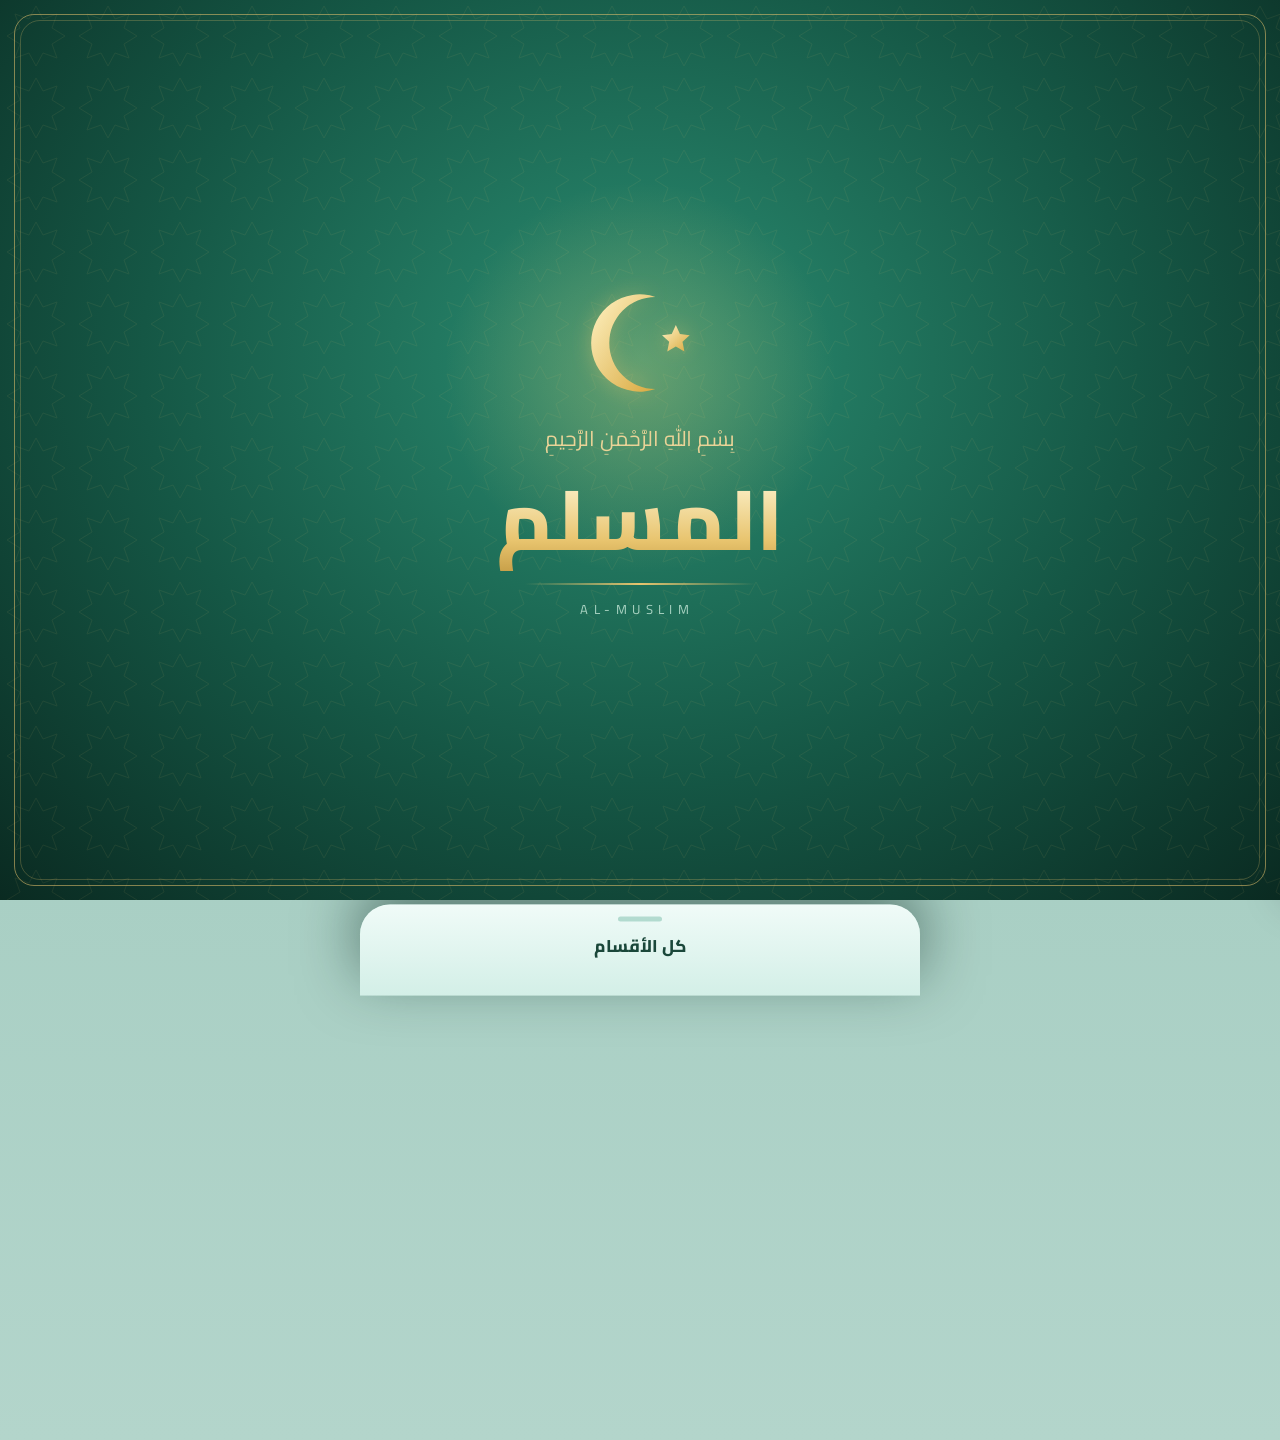
==== commit b84fcc2b: "Add files via upload" ====
--- a/index.html
+++ b/index.html
@@ -37,7 +37,7 @@
 </style>
 <script>
 document.documentElement.classList.add('v6-intro');
-window.__b = '9c2b7fe429'; window.__t = 1795169113;
+window.__b = '57f3c18242'; window.__t = 1795251927;
 </script><script>
 (function () {
     try {
@@ -452,6 +452,13 @@
 <div class="stgRow"><div><b>تصدير بياناتك</b><small>المفضلة والإعدادات والتقدم في ملف على جهازك</small></div><button type="button" class="stgBtn" onclick="v100ExportData()">تصدير</button></div>
 <div class="stgRow"><div><b>استيراد نسخة</b><small>استرجاع ملف صدّرته سابقًا</small></div><button type="button" class="stgBtn" onclick="document.getElementById('stgImport').click()">استيراد</button><input type="file" id="stgImport" accept="application/json" style="display:none" onchange="v100ImportData(this)"></div>
 </div></div></details>
+<details class="stgCat" id="stgcat-features"><summary><span class="ci">ℹ️</span>قسم الميزات وكيفية استخدامها<span class="cs">▾</span></summary><div class="stgCatBody"><div class="stgGroup open"><div class="stgRow stgCol"><div><b>دليل المسلم</b><small>شرح مرتّب لكل ميزة: ما هي، وما فيها، وكيف تستخدمها خطوة بخطوة، وما حدودها. اضغط على اسم الميزة لفتح شرحها.</small></div></div><details class="ftG"><summary>المصحف (القرآن الكريم)</summary><div class="ftB"><p>مصحف المدينة النبوية برواية حفص عن عاصم، ٦٠٤ صفحة بالخط العثماني المشكّل.</p><h4>ما فيها</h4><ul><li>قراءة صفحة بصفحة مع التنقّل بالسحب أو بالأسهم</li><li>فهرس بالسور وبالأجزاء الثلاثين والانتقال المباشر لأي صفحة</li><li>متابعة القراءة من آخر صفحة وصلتَ إليها</li><li>علامة مرجعية للصفحة والآية</li><li>استماع لآية مختارة ونسخها</li><li>إعدادات: حجم الخط، لون الورق، الإطار</li><li>حفظ المصحف على الجهاز كاملًا أو جزءًا جزءًا ليُقرأ بلا إنترنت</li></ul><h4>كيف تستخدمها</h4><ol><li>من الرئيسية اضغط «القرآن الكريم» أو «المصحف» من الاختصارات السريعة.</li><li>اضغط على آية لتظهر أدواتها (استماع، نسخ، علامة).</li><li>للقراءة بلا إنترنت: افتح إعدادات المصحف (أيقونة الترس) ← «القراءة بلا إنترنت»، ثم اضغط «حفظ المصحف كاملًا» أو «تنزيل» أمام جزء معيّن. انتظر حتى تظهر عبارة تمّ الحفظ.</li><li>لحذف جزء من الجهاز اضغط «حذف» أمام ذلك الجزء.</li></ol><h4>الحدود والعيوب</h4><ul><li>الرواية المتاحة حاليًا حفص عن عاصم فقط، وبقية الروايات مكتوب عليها «قريبًا».</li><li>التنزيل الأول يحتاج اتصالًا بالإنترنت وحجمه كبير نسبيًا (خطوط كل صفحة).</li><li>إن حذف المتصفح بيانات الموقع أو ضاقت مساحة الجهاز قد يُمسح المحفوظ، فيلزم تنزيله من جديد.</li><li>تأكّد من ظهور «محفوظ» أمام الجزء قبل الاعتماد عليه دون إنترنت.</li></ul></div></details><details class="ftG"><summary>القرّاء والتلاوات</summary><div class="ftB"><p>مكتبة تلاوات بأصوات عدد كبير من القرّاء، مرتّبة بحسب الرواية.</p><h4>ما فيها</h4><ul><li>تصفية بحسب الرواية: حفص، قالون، ورش، الدوري، شعبة، البزي، قنبل، خلف، خلاد وغيرها</li><li>بحث باسم القارئ</li><li>صفحة لكل قارئ فيها نبذة وبلده والسور المتاحة</li><li>تشغيل سورة كاملة، وإضافة القارئ إلى المفضلة</li><li>تنزيل السور للاستماع بلا إنترنت (الحذف من الإعدادات ← التخزين)</li></ul><h4>كيف تستخدمها</h4><ol><li>افتح «القرّاء» واختر الرواية أو اكتب اسم القارئ في خانة البحث.</li><li>اضغط على القارئ ثم على السورة المطلوبة فيبدأ التشغيل.</li><li>يظهر شريط التشغيل أسفل الشاشة: اسم السورة والقارئ، وأزرار الخلفية والتشغيل/الإيقاف وإغلاق (X).</li><li>زر «الخلفية» يغيّر صورة الخلفية أثناء الاستماع.</li></ol><h4>الحدود والعيوب</h4><ul><li>التلاوات تُشغَّل من مواقع خارجية، فلا تعمل دون اتصال إلا إن نزّلتها.</li><li>بعض الأجهزة القديمة جدًا (iOS أقدم من 16) قد لا تفتح بعض الصيغ الصوتية؛ هذه من حدود النظام لا من التطبيق.</li><li>ليس لكل قارئ كل السور؛ تتغيّر القائمة بحسب المصدر.</li></ul></div></details><details class="ftG"><summary>مواقيت الصلاة والتنبيهات</summary><div class="ftB"><p>مواقيت تُحسب على جهازك بحسب موقعك، مع أذان وإقامة وتذكيرات.</p><h4>ما فيها</h4><ul><li>حساب المواقيت محليًا دون خادم</li><li>طرق حساب متعددة ووقت العصر (جمهور/حنفي) وتعديل دقيق بالدقائق</li><li>بطاقة الصلاة القادمة بالعدّ التنازلي، والصلاة السابقة لمدة ٤٠ دقيقة بعد دخول وقتها</li><li>أذان بأصوات عدة مؤذّنين وإقامة بعد الأذان بمدة تحددها</li><li>تذكير قبل الصلاة، وإضافة المواقيت إلى تقويم الهاتف</li></ul><h4>كيف تستخدمها</h4><ol><li>افتح «مواقيت الصلاة» واسمح بتحديد الموقع (يُحفظ على جهازك فقط).</li><li>من الإعدادات ← «مواقيت الصلاة» اختر طريقة الحساب وعدّل الدقائق لتوافق مسجدك.</li><li>من الإعدادات ← «الأذان والإشعارات» فعّل التنبيهات، واختر الصلوات والمؤذّن وطول الأذان ثم جرّب الصوت.</li><li>اترك التطبيق مثبّتًا على الشاشة الرئيسية لأفضل نتيجة.</li></ol><h4>الحدود والعيوب</h4><ul><li>صوت الأذان داخل التطبيق يعمل والتطبيق مفتوح؛ أما والتطبيق مغلق فيعتمد على إشعارات النظام وقد يقيّدها بعض الأجهزة لتوفير البطارية.</li><li>الموقع المحفوظ لا يتحدّث تلقائيًا إن سافرت؛ حدّثه يدويًا.</li><li>الأوقات حسابية، فقد تختلف دقيقة أو دقيقتين عن تقويم مسجدك، ولذلك وُجد التعديل اليدوي.</li></ul></div></details><details class="ftG"><summary>القبلة</summary><div class="ftB"><p>بوصلة تُظهر اتجاه الكعبة من موقعك مع تصحيح الانحراف المغناطيسي.</p><h4>ما فيها</h4><ul><li>بوصلة بسهم يتحرّك مع الجهاز</li><li>القبلة بالكاميرا</li><li>معايرة بالشمس أو بمواجهة محراب معروف</li><li>فتح اتجاه الكعبة على الخريطة</li></ul><h4>كيف تستخدمها</h4><ol><li>افتح «القبلة» واسمح بالموقع ثم اضغط «تشغيل البوصلة».</li><li>ابتعد عن الحديد والمغانط، وحرّك الهاتف بشكل ٨ في الهواء للمعايرة.</li><li>إن شعرت بخطأ في السهم استعمل «معايرة الدقة» مرة واحدة فتُحفظ.</li><li>للتأكد افتح اتجاه الكعبة على الخريطة.</li></ol><h4>الحدود والعيوب</h4><ul><li>تعتمد على حسّاس الجهاز، وبعض الأجهزة لا تملك بوصلة أو تكون غير دقيقة.</li><li>على iOS يلزم السماح بالوصول إلى حساسات الحركة.</li><li>استعمل الخريطة للتأكد في الأماكن المغلقة.</li></ul></div></details><details class="ftG"><summary>المساجد القريبة</summary><div class="ftB"><p>يبحث عن المساجد ومصليات النساء حولك ويرتّبها الأقرب أولًا.</p><h4>ما فيها</h4><ul><li>مسافة واتجاه ورابط للخريطة لكل مسجد</li><li>تصفية بالمسافة (٥٠٠ م، ١ كم، ٣ كم)</li><li>أقرب مسجد الآن</li><li>حفظ موقع سيارتك</li></ul><h4>كيف تستخدمها</h4><ol><li>افتح «المساجد» واسمح بالموقع ثم اضغط «البحث الآن».</li><li>غيّر التبويب إلى «مصليات النساء» عند الحاجة، وطبّق المسافة المناسبة.</li><li>اضغط «حفظ موقع سيارتي» قبل الدخول لتجدها بعد الصلاة.</li></ol><h4>الحدود والعيوب</h4><ul><li>البيانات من OpenStreetMap ويحدّثها متطوعون، فقد ينقص بعض المساجد أو يكون بعضها قديمًا.</li><li>يحتاج اتصالًا بالإنترنت للبحث.</li><li>في مصليات النساء يُعرض المؤكَّد فقط، ثم يُفصل غير المؤكَّد.</li></ul></div></details><details class="ftG"><summary>الأذكار والأدعية</summary><div class="ftB"><p>أذكار الصباح والمساء والنوم وغيرها بنصوص وتسجيلات صوتية بشرية حيث تتوفر.</p><h4>ما فيها</h4><ul><li>فئات: الصباح، المساء، النوم، الاستيقاظ، بعد الصلاة، المنزل، المسجد، السفر، الاستغفار</li><li>عدّاد لكل ذكر بحسب تكراره</li><li>تشغيل الكل متتاليًا، وتصفير العدّادات</li><li>إضافة الأذكار إلى المفضلة</li><li>النصوص محفوظة داخل التطبيق فتُقرأ بلا إنترنت</li></ul><h4>كيف تستخدمها</h4><ol><li>افتح «الأذكار» واختر الفئة.</li><li>اضغط على الذكر عند قراءته لينقص العدّاد.</li><li>اضغط تشغيل لسماع التسجيل؛ يظهر شريط التشغيل أسفل الشاشة باسم القارئ ونوع الذكر.</li><li>«تشغيل الكل متتاليًا» يشغّل الفئة كلها تباعًا.</li></ol><h4>الحدود والعيوب</h4><ul><li>الصوت يحتاج اتصالًا بالإنترنت، وبعض الأذكار تظهر عليها عبارة «لا يتوفر تسجيل».</li><li>العدّاد لا يمنعك من تجاوز العدد المطلوب.</li></ul></div></details><details class="ftG"><summary>الرقية الشرعية</summary><div class="ftB"><p>تسجيلات رقية بأصوات بشرية، ويُنبَّه إلى أنها ليست مولَّدة بالذكاء الاصطناعي.</p><h4>ما فيها</h4><ul><li>تسجيلات كاملة (آيات وأدعية) وآيات الرقية بأصوات قرّاء متعددين</li><li>تكرار: مرة، ٣، ٧، ٢١</li><li>مؤقت إيقاف تلقائي</li><li>تشغيل متتالٍ وتنزيل للاستماع بلا إنترنت</li></ul><h4>كيف تستخدمها</h4><ol><li>افتح «الرقية الشرعية» وحدّد خيارات التشغيل (التكرار والمؤقت).</li><li>اختر القارئ أو التسجيل واضغط «تشغيل» أو «مع التكرار».</li><li>للاستماع بلا إنترنت استعمل «تحميل» قبل الحاجة.</li></ol><h4>الحدود والعيوب</h4><ul><li>تحتاج إنترنت ما لم تُنزَّل.</li><li>التطبيق يعرض التسجيلات فقط ولا يقدّم فتوى أو علاجًا.</li></ul></div></details><details class="ftG"><summary>الأوضاع</summary><div class="ftB"><p>اختيار وضع فتعمل الأذكار والآيات المناسبة تلقائيًا ومتتالية (نوم، صباح، مساء، استيقاظ، بعد الصلاة، سفر وغيرها).</p><h4>ما فيها</h4><ul><li>اختيار قارئ الآيات والسور</li><li>مؤقت الإيقاف التلقائي من ٥ إلى ١٢٠ دقيقة</li><li>تسلسل جاهز لكل وضع</li></ul><h4>كيف تستخدمها</h4><ol><li>افتح «الأوضاع» واختر القارئ والمؤقت.</li><li>اضغط «تشغيل» أمام الوضع المطلوب.</li><li>تحكّم من شريط التشغيل أسفل الشاشة (إيقاف مؤقت أو إغلاق).</li></ol><h4>الحدود والعيوب</h4><ul><li>الأذكار الصوتية تحتاج اتصالًا، أما الآيات فتُحمَّل مباشرة.</li><li>الوضع تسلسل ثابت لا يمكن تعديل ترتيبه.</li></ul></div></details><details class="ftG"><summary>تكرار الآية</summary><div class="ftB"><p>تكرار آية أو مقطع عدة مرات للحفظ والمراجعة.</p><h4>ما فيها</h4><ul><li>اختيارات جاهزة: الفاتحة، آية الكرسي، خواتيم البقرة، الإخلاص، المعوذتان، أول الكهف وآخره، الملك</li><li>اختيار أي سورة ومدى الآيات وعدد التكرار</li></ul><h4>كيف تستخدمها</h4><ol><li>افتح «تكرار الآية» واختر مقطعًا جاهزًا أو حدّد السورة والآيات.</li><li>حدّد عدد التكرار واضغط تشغيل.</li></ol><h4>الحدود والعيوب</h4><ul><li>يحتاج اتصالًا ما لم يكن الصوت محمّلًا.</li><li>هو أداة مساعدة للحفظ لا بديل عن مراجعة المعلّم.</li></ul></div></details><details class="ftG"><summary>اختبار القرآن</summary><div class="ftB"><p>اختبر حفظك بنطاق سور أو آيات أو صفحات.</p><h4>ما فيها</h4><ul><li>نطاق السور أو الآيات أو الصفحات (٦٠٤ صفحة)</li><li>نقاط ضعفي: الآيات التي أخطأت فيها</li><li>سجل اختباراتي</li></ul><h4>كيف تستخدمها</h4><ol><li>افتح «اختبارك» واختر نوع النطاق وحدّده.</li><li>أجب عن الأسئلة، وراجع نقاط الضعف لاحقًا من الصفحة نفسها.</li></ol><h4>الحدود والعيوب</h4><ul><li>النتائج محفوظة على جهازك فقط ولا تنتقل بين الأجهزة إلا بالتصدير والاستيراد.</li></ul></div></details><details class="ftG"><summary>ختمة القرآن</summary><div class="ftB"><p>خطة يومية لختم القرآن.</p><h4>ما فيها</h4><ul><li>مدد جاهزة: أسبوع، ١٥ يومًا، شهر، شهران، ٣ أشهر، ٦ أشهر، سنة، أو مدة مخصصة</li><li>ورد اليوم محسوب تلقائيًا، وسلسلة أيام متتالية، وعدد الختمات</li><li>استماع لورد اليوم</li></ul><h4>كيف تستخدمها</h4><ol><li>افتح «ختمة القرآن» واختر المدة ثم «ابدأ».</li><li>بعد القراءة حدّث التقدم باختيار السورة والآية التي وصلت إليها.</li></ol><h4>الحدود والعيوب</h4><ul><li>التحديث يدوي، فلا يعرف التطبيق ما قرأته إلا إذا أخبرته.</li></ul></div></details><details class="ftG"><summary>الأحاديث</summary><div class="ftB"><p>الصحيحان (البخاري ومسلم) مع أرقام الأحاديث وأسماء الكتب.</p><h4>ما فيها</h4><ul><li>تصفح الكتب والأبواب</li><li>تحميل كتاب أو كل الكتب للقراءة بلا إنترنت</li><li>إضافة الحديث إلى المفضلة</li></ul><h4>كيف تستخدمها</h4><ol><li>افتح «الأحاديث» واختر المجموعة ثم الكتاب.</li><li>اضغط «تحميل» أمام الكتاب لقراءته دون اتصال.</li></ol><h4>الحدود والعيوب</h4><ul><li>العرض للنص فقط دون شرح؛ لا نقدّم أحكامًا ولا فتاوى.</li></ul></div></details><details class="ftG"><summary>عالم الأطفال</summary><div class="ftB"><p>قصص وأسئلة ومتابعة صلاة للأطفال.</p><h4>ما فيها</h4><ul><li>قصص الأنبياء وقصص الصحابة بنص وفيديو</li><li>أسئلة تعليمية</li><li>متابعة صلاتي: الفجر والظهر والعصر والمغرب والعشاء</li></ul><h4>كيف تستخدمها</h4><ol><li>افتح «عالم الأطفال» واختر القصص أو الأسئلة.</li><li>في «متابعة صلاتي» اضغط على الصلاة التي أدّاها الطفل.</li></ol><h4>الحدود والعيوب</h4><ul><li>الفيديو يحتاج اتصالًا بالإنترنت.</li><li>يُنصح بأن يكون الاستعمال بإشراف ولي الأمر.</li></ul></div></details><details class="ftG"><summary>المناسك والتقويم الهجري</summary><div class="ftB"><p>تقويم هجري مع المناسبات القادمة وأدوات الحج والعمرة والجمعة.</p><h4>ما فيها</h4><ul><li>تاريخ اليوم هجريًا وميلاديًا</li><li>أقرب مناسبة وعدّ تنازلي</li><li>تعديل يدوي بيوم واحد لاختلاف الرؤية</li></ul><h4>كيف تستخدمها</h4><ol><li>افتح «المناسك» وتنقّل بين التقويم والمناسك وأدوات الجمعة.</li><li>إن اختلف بلدك بيومٍ استعمل زري − و + للتعديل.</li></ol><h4>الحدود والعيوب</h4><ul><li>الحساب بتقويم أم القرى، وقد يختلف بيوم عن بلدك.</li><li>هو للمعلومة ولا يغني عن إعلان الجهة الرسمية في بلدك.</li></ul></div></details><details class="ftG"><summary>أعمال اليوم والليلة</summary><div class="ftB"><p>قائمة عبادات يومية تتابعها بالضغط عليها.</p><h4>ما فيها</h4><ul><li>قيام الليل، أذكار الصباح والمساء، الضحى، سورة الكهف، الصدقة، الاستغفار، الصلاة على النبي، ورد القرآن، سورة الملك، أذكار النوم، الوتر، محاسبة النفس</li><li>إضافة عمل خاص بك</li><li>تنبيهات اختيارية</li></ul><h4>كيف تستخدمها</h4><ol><li>افتح «أعمال اليوم» واضغط على العمل عند إنجازه.</li><li>أضف عملًا خاصًا من خانة الإضافة أسفل القائمة.</li><li>فعّل الإشعارات إن أردت تذكيرًا.</li></ol><h4>الحدود والعيوب</h4><ul><li>القائمة للمتابعة الشخصية فقط، وتبدأ من جديد كل يوم.</li></ul></div></details><details class="ftG"><summary>وضع السفر</summary><div class="ftB"><p>يحسب مسافة رحلتك ويعرض نتيجة بحسب حدّ المسافة الذي تختاره.</p><h4>ما فيها</h4><ul><li>من وإلى وموعد الانطلاق ووسيلة السفر ومدة الإقامة</li><li>اختيار حدّ المسافة من عدة تقديرات</li></ul><h4>كيف تستخدمها</h4><ol><li>افتح «وضع السفر» وأدخل المنطلق والوجهة ثم «احسب رحلتي».</li></ol><h4>الحدود والعيوب</h4><ul><li>يحتاج اتصالًا لتحديد المسافة.</li><li>هو أداة حساب فقط، وللحكم الشرعي يُرجع إلى أهل العلم.</li></ul></div></details><details class="ftG"><summary>المفضلة</summary><div class="ftB"><p>خانة مستقلة لكل نوع: القرّاء، الأحاديث، الأذكار، القرآن والسور، أعمال اليوم، الرقية.</p><h4>ما فيها</h4><ul><li>إضافة وإزالة بضغطة</li><li>تبقى محفوظة على الجهاز</li></ul><h4>كيف تستخدمها</h4><ol><li>اضغط علامة المفضلة في أي عنصر، ثم افتح «المفضلة» من القائمة.</li></ol><h4>الحدود والعيوب</h4><ul><li>لا تنتقل بين الأجهزة إلا عبر التصدير والاستيراد.</li></ul></div></details><details class="ftG"><summary>التثبيت والعمل دون إنترنت والتحديث</summary><div class="ftB"><p>المسلم تطبيق ويب يُثبَّت على الشاشة الرئيسية ويعمل بلا إنترنت لما حُفظ.</p><h4>ما فيها</h4><ul><li>واجهة التطبيق وأيقوناته وصور الخلفيات تُحفظ تلقائيًا</li><li>تحديث تلقائي عند فتح التطبيق مع اتصال</li><li>اختصارات سريعة عند الضغط المطوّل على الأيقونة (بحسب النظام)</li><li>نسخة احتياطية: تصدير المفضلة والإعدادات واستيرادها</li></ul><h4>كيف تستخدمها</h4><ol><li>من المتصفح اختر «إضافة إلى الشاشة الرئيسية» أو اضغط «تثبيت» في الإشعار الظاهر.</li><li>افتح التطبيق مرة واحدة بالإنترنت ليحفظ ملفاته، ثم يعمل بعدها دونه.</li><li>من الإعدادات ← التخزين: أدِر التنزيلات وصدّر بياناتك.</li></ol><h4>الحدود والعيوب</h4><ul><li>لا يمكن لتطبيقات الويب إنشاء ودجت على الشاشة الرئيسية أو شاشة القفل؛ البديل أيقونات اختصار تفتح الصفحة مباشرة، وشرحها في الإعدادات ← اختصارات على شاشة الهاتف.</li><li>التلاوات والأذكار الصوتية لا تعمل بلا إنترنت إلا لما نُزِّل.</li><li>أنظمة قديمة قد لا تدعم بعض المزايا.</li></ul></div></details></div></div></details>
+<details class="stgCat" id="stgcat-shortcuts"><summary><span class="ci">📌</span>اختصارات على شاشة الهاتف<span class="cs">▾</span></summary><div class="stgCatBody"><div class="stgGroup open">
+<div class="stgRow stgCol"><div><b>ما الممكن وما غير الممكن</b><small>تطبيقات الويب (ومنها المسلم) لا تستطيع إنشاء «ودجت» على الشاشة الرئيسية أو شاشة القفل مثل ودجت مؤذّن ليبيا؛ هذا يحتاج تطبيقًا أصليًا من المتجر. الممكن هو أيقونات اختصار تفتح الصفحة التي تريدها مباشرة، وأيقونة المسلم نفسها فيها قائمة اختصارات عند الضغط المطوّل (أندرويد).</small></div></div>
+<div class="stgRow stgCol"><div><b>على آيفون (تطبيق «الاختصارات»)</b><small>1) انسخ رابط الميزة من القائمة أدناه. 2) افتح تطبيق «الاختصارات» ثم + لإنشاء اختصار جديد. 3) أضف الإجراء «فتح عناوين URL» والصق الرابط. 4) سمِّ الاختصار، ثم من قائمة المشاركة اختر «إضافة إلى الشاشة الرئيسية». ستظهر أيقونة تفتح تلك الصفحة مباشرة.</small></div></div>
+<div class="stgRow stgCol"><div><b>ودجت الاختصارات (آيفون، iOS 16 فأحدث)</b><small>بعد إنشاء الاختصارات يمكنك إضافة ودجت «الاختصارات» إلى الشاشة الرئيسية أو شاشة القفل: اضغط مطوّلًا على مساحة فارغة ← + ← الاختصارات، واختر اختصاراتك. هذا أقرب ما يمكن لشكل الودجت، لكنه أزرار فتح وليس بطاقة تعرض الوقت أو التاريخ.</small></div></div>
+<div class="stgRow stgCol"><div><b>على أندرويد</b><small>اضغط مطوّلًا على أيقونة المسلم فتظهر اختصارات: المصحف، مواقيت الصلاة، القبلة، أذكار الصباح. ولأي ميزة أخرى افتحها في Chrome عبر الرابط ثم القائمة ← «إضافة إلى الشاشة الرئيسية».</small></div></div>
+<div class="stgRow"><div><b>المصحف</b><small>صفحة تُفتح مباشرة</small></div><div class="controls"><button type="button" class="stgBtn nvShortCopy" data-open="mushaf107">نسخ الرابط</button></div></div><div class="stgRow"><div><b>مواقيت الصلاة</b><small>صفحة تُفتح مباشرة</small></div><div class="controls"><button type="button" class="stgBtn nvShortCopy" data-open="prayer">نسخ الرابط</button></div></div><div class="stgRow"><div><b>القبلة</b><small>صفحة تُفتح مباشرة</small></div><div class="controls"><button type="button" class="stgBtn nvShortCopy" data-open="qibla">نسخ الرابط</button></div></div><div class="stgRow"><div><b>أذكار الصباح</b><small>صفحة تُفتح مباشرة</small></div><div class="controls"><button type="button" class="stgBtn nvShortCopy" data-open="adhkar-morning">نسخ الرابط</button></div></div><div class="stgRow"><div><b>الأذكار والأدعية</b><small>صفحة تُفتح مباشرة</small></div><div class="controls"><button type="button" class="stgBtn nvShortCopy" data-open="adhkar">نسخ الرابط</button></div></div><div class="stgRow"><div><b>الرقية الشرعية</b><small>صفحة تُفتح مباشرة</small></div><div class="controls"><button type="button" class="stgBtn nvShortCopy" data-open="ruqyah">نسخ الرابط</button></div></div><div class="stgRow"><div><b>القرّاء</b><small>صفحة تُفتح مباشرة</small></div><div class="controls"><button type="button" class="stgBtn nvShortCopy" data-open="readers">نسخ الرابط</button></div></div><div class="stgRow"><div><b>المساجد القريبة</b><small>صفحة تُفتح مباشرة</small></div><div class="controls"><button type="button" class="stgBtn nvShortCopy" data-open="mosques">نسخ الرابط</button></div></div><div class="stgRow"><div><b>ختمة القرآن</b><small>صفحة تُفتح مباشرة</small></div><div class="controls"><button type="button" class="stgBtn nvShortCopy" data-open="khatmah">نسخ الرابط</button></div></div><div class="stgRow"><div><b>أعمال اليوم</b><small>صفحة تُفتح مباشرة</small></div><div class="controls"><button type="button" class="stgBtn nvShortCopy" data-open="daily">نسخ الرابط</button></div></div><div class="stgRow"><div><b>الأوضاع</b><small>صفحة تُفتح مباشرة</small></div><div class="controls"><button type="button" class="stgBtn nvShortCopy" data-open="modes">نسخ الرابط</button></div></div></div></div></details>
 <details class="stgCat" id="stgcat-about"><summary><span class="ci">ℹ️</span>بيانات الجهاز وعن التطبيق<span class="cs">▾</span></summary><div class="stgCatBody"><div class="stgGroup open">
 <div class="stgRow stgCol"><div><b>أيقونة التطبيق على الشاشة الرئيسية</b><small>تتحدث تلقائيًا على أندرويد؛ على الآيفون تحتاج إعادة إضافة الاختصار</small></div><button type="button" class="stgBtn" onclick="v107IconHelp()">كيف أحدّث الأيقونة؟</button></div>
 <div class="stgRow"><div><b>بيانات هذا الجهاز</b><small>حذف الإعدادات المحفوظة هنا فقط</small></div><button type="button" class="stgBtn stgDanger" onclick="clearLocalAppData()">مسح</button></div>
@@ -3421,7 +3428,7 @@
     }
 })();
 </script>
-<div id="v43AudioBar" class="v43AudioBar" aria-label="مشغل الأذكار والأدعية"><div class="title"><b id="v43AudioTitle">الأذكار والأدعية</b><small id="v43AudioSub">تسجيل بشري</small></div><button id="v43AudioPlay">▶ تشغيل</button><button id="v43AudioClose">✕</button><audio id="v43AudioElement" preload="none"></audio></div>
+<div id="v43AudioBar" class="v43AudioBar globalMiniPlayer" aria-label="مشغل الصوت"><div class="miniPlayerInfo"><span id="v43AudioIcon">🎧</span><div><b id="v43AudioTitle">الأذكار والأدعية</b><small id="v43AudioSub">تسجيل بشري</small></div></div><div class="miniPlayerActions"><button id="v43AudioPlay" type="button">▶ تشغيل</button><button id="v43AudioClose" type="button" title="إيقاف وإغلاق" aria-label="إغلاق">✕</button></div><audio id="v43AudioElement" preload="none"></audio></div>
 <script>
 (function () { const a = document.getElementById('v43AudioElement'), p = document.getElementById('v43AudioPlay'), c = document.getElementById('v43AudioClose'), bar = document.getElementById('v43AudioBar'); if (p)
     p.onclick = () => { if (a.paused)
@@ -3430,7 +3437,7 @@
         a.pause(); }; if (c)
     c.onclick = () => { a.pause(); a.removeAttribute('src'); a.load(); bar.classList.remove('show'); window._v43CurrentUrl = null; }; if (a)
     a.onplay = () => { if (p)
-        p.textContent = '⏸ إيقاف مؤقت'; }; if (a)
+        p.textContent = '⏸ إيقاف'; }; if (a)
     a.onpause = () => { if (p)
         p.textContent = '▶ تشغيل'; }; })();
 </script>
@@ -12771,18 +12778,18 @@
 <script src="reciters-nationality.7cebd14c9a.js?h=7cebd14c9a" defer></script><script src="playlist.29cb6d27a9.js?h=29cb6d27a9" defer></script>
 
 <link rel="stylesheet" href="app107.8a9805e141.css?h=8a9805e141">
-<link rel="stylesheet" href="nova.0cf1a13428.css?h=0cf1a13428">
+<link rel="stylesheet" href="nova.1c2c94f849.css?h=1c2c94f849">
 <script src="adhan-config.6ae52d635c.js?h=6ae52d635c"></script>
 <script src="prayer.c5beb1abed.js?h=c5beb1abed"></script>
-<script src="push-client.4214f64b48.js?h=4214f64b48"></script><script src="audio-manager.6c123ab5bd.js?h=6c123ab5bd"></script><script src="notifications.ccce094b18.js?h=ccce094b18"></script><script src="notification-settings.bc601aaa58.js?h=bc601aaa58"></script><script src="prayer-notifications.610021a76a.js?h=610021a76a"></script><script src="iqama-notifications.8e8180306f.js?h=8e8180306f"></script><script src="adhkar-notifications.a924207814.js?h=a924207814"></script><script src="backgrounds.47987948bc.js?h=47987948bc"></script><script src="updater.3d7ad8f0b7.js?h=3d7ad8f0b7"></script>
+<script src="push-client.4214f64b48.js?h=4214f64b48"></script><script src="audio-manager.6c123ab5bd.js?h=6c123ab5bd"></script><script src="notifications.ccce094b18.js?h=ccce094b18"></script><script src="notification-settings.bc601aaa58.js?h=bc601aaa58"></script><script src="prayer-notifications.610021a76a.js?h=610021a76a"></script><script src="iqama-notifications.8e8180306f.js?h=8e8180306f"></script><script src="adhkar-notifications.a924207814.js?h=a924207814"></script><script src="backgrounds.a7c6d115bb.js?h=a7c6d115bb"></script><script src="updater.3d7ad8f0b7.js?h=3d7ad8f0b7"></script>
 <script src="calendar.abb99a59d5.js?h=abb99a59d5"></script><script src="radius.f2a462260f.js?h=f2a462260f"></script><script src="favorites-ui.6030262305.js?h=6030262305"></script>
 
-<script src="mushaf.f268b897dc.js?h=f268b897dc"></script>
+<script src="mushaf.56858809fd.js?h=56858809fd"></script>
 <script src="hadith107.9e2a30c070.js?h=9e2a30c070"></script>
 <script src="mosques.01cef142c6.js?h=01cef142c6"></script>
 <script src="abloop.aa1b7fb463.js?h=aa1b7fb463"></script>
 <script src="qibla.07d4df4660.js?h=07d4df4660"></script>
 <script src="app107.e6527ceed0.js?h=e6527ceed0"></script>
-<script src="fuzzy.e42b2ec543.js?h=e42b2ec543"></script><script src="seo.26f37a5ced.js?h=26f37a5ced" defer></script><script src="assistant-kb.75f239c22f.js?h=75f239c22f" defer></script><script src="perf120.037c390b1c.js?h=037c390b1c" defer></script><script src="kids-salah.2911d944ed.js?h=2911d944ed" defer></script><script src="repeat-plus.00f1fcf10d.js?h=00f1fcf10d" defer></script><script src="quran-test.a105d75e53.js?h=a105d75e53" defer></script><script src="whatsnew.562cec4c22.js?h=562cec4c22" defer></script><script src="nova.d054f465a1.js?h=d054f465a1" defer></script>
+<script src="fuzzy.e42b2ec543.js?h=e42b2ec543"></script><script src="seo.26f37a5ced.js?h=26f37a5ced" defer></script><script src="player-bar.a235f2debe.js?h=a235f2debe"></script><script src="assistant-kb.75f239c22f.js?h=75f239c22f" defer></script><script src="perf120.037c390b1c.js?h=037c390b1c" defer></script><script src="kids-salah.2911d944ed.js?h=2911d944ed" defer></script><script src="repeat-plus.00f1fcf10d.js?h=00f1fcf10d" defer></script><script src="quran-test.a105d75e53.js?h=a105d75e53" defer></script><script src="whatsnew.562cec4c22.js?h=562cec4c22" defer></script><script src="nova.6c04f4ef4d.js?h=6c04f4ef4d" defer></script>
 </body>
 </html>
--- a/app107.8a9805e141.css
+++ b/app107.8a9805e141.css
@@ -0,0 +1,468 @@
+
+:root{--v107-accent:var(--green);--v107-r:18px}
+.stgRow{display:flex!important;align-items:center!important;justify-content:space-between!important;gap:12px!important;padding:12px 0!important;min-height:56px}
+.stgRow>div:first-child{flex:1 1 auto;min-width:0}
+.stgRow>div:first-child b{display:block;line-height:1.5}
+.stgRow>div:first-child small{display:block;line-height:1.5;opacity:.75}
+.stgRow>select,.stgRow>button,.stgRow>.stgSeg,.stgRow>input[type=color],.stgRow>input[type=number]{flex:0 0 auto;margin:0!important;align-self:center}
+.stgRow.stgCol{flex-direction:column!important;align-items:stretch!important}
+.stgSeg{display:flex;gap:6px}
+.stgSeg button,.stgBtn{min-height:40px;border-radius:12px}
+.stgSel{min-width:120px!important;max-width:min(52vw,210px)!important}
+.stgSw input{flex:0 0 46px!important}
+@media(max-width:380px){.stgRow{flex-wrap:wrap}.stgRow>select,.stgRow>button{width:100%!important;max-width:none!important}}
+details.stgCat{background:var(--card);border:1px solid var(--line);border-radius:22px;margin:0 0 14px;box-shadow:var(--glow,var(--shadow));overflow:hidden}
+details.stgCat>summary{list-style:none;cursor:pointer;display:flex;align-items:center;gap:12px;padding:16px 16px;font-weight:700;font-size:calc(17px*var(--v105-fs,1));-webkit-tap-highlight-color:transparent}
+details.stgCat>summary::-webkit-details-marker{display:none}
+details.stgCat>summary .ci{width:40px;height:40px;border-radius:14px;display:grid;place-items:center;background:linear-gradient(135deg,var(--green),var(--green2,var(--green)));color:#fff;font-size:20px;flex:0 0 40px}
+details.stgCat>summary .cs{margin-inline-start:auto;transition:transform .25s;opacity:.6}
+details.stgCat[open]>summary .cs{transform:rotate(180deg)}
+details.stgCat>.stgCatBody{padding:0 12px 10px;animation:v107fade .3s ease}
+details.stgCat .stgGroup{box-shadow:none;border-radius:16px;margin:0 0 10px;background:transparent;border:1px dashed var(--line)}
+@keyframes v107fade{from{opacity:0;transform:translateY(-6px)}to{opacity:1;transform:none}}
+#v107Burger{position:relative;z-index:1100;flex:0 0 44px;width:44px;height:44px;border-radius:14px;border:1px solid var(--line);background:var(--card);color:var(--text);display:grid;place-items:center;cursor:pointer;box-shadow:0 6px 18px #0002;transition:transform .2s,background .2s}
+#v107Burger:active{transform:scale(.92)}
+#v107Burger i{display:block;width:20px;height:2px;background:currentColor;border-radius:2px;position:relative;transition:.25s}
+#v107Burger i:before,#v107Burger i:after{content:"";position:absolute;left:0;width:20px;height:2px;background:currentColor;border-radius:2px;transition:.25s}
+#v107Burger i:before{top:-6px}#v107Burger i:after{top:6px}
+body.v107MenuOpen #v107Burger i{background:transparent}
+body.v107MenuOpen #v107Burger i:before{top:0;transform:rotate(45deg)}
+body.v107MenuOpen #v107Burger i:after{top:0;transform:rotate(-45deg)}
+#v107Scrim{position:fixed;inset:0;background:#0007;backdrop-filter:blur(3px);opacity:0;pointer-events:none;transition:opacity .3s;z-index:99970}
+body.v107MenuOpen #v107Scrim{opacity:1;pointer-events:auto}
+#v107Drawer{position:fixed;top:0;bottom:0;inset-inline-start:0;width:min(84vw,330px);background:var(--card);color:var(--text);z-index:99980;transform:translateX(105%);transition:transform .35s cubic-bezier(.2,.8,.2,1);box-shadow:-10px 0 40px #0004;display:flex;flex-direction:column;padding:calc(18px + env(safe-area-inset-top)) 14px 16px;overflow:auto}
+html[dir=ltr] #v107Drawer{transform:translateX(-105%)}
+body.v107MenuOpen #v107Drawer{transform:none}
+#v107Drawer .dh{display:flex;align-items:center;gap:12px;padding:6px 6px 16px;border-bottom:1px solid var(--line);margin-bottom:10px}
+#v107Drawer .dh img{width:48px;height:48px;border-radius:14px}
+#v107Drawer button.dl{display:flex;align-items:center;gap:12px;width:100%;text-align:start;border:0;background:transparent;color:inherit;font:inherit;padding:13px 10px;border-radius:14px;cursor:pointer;min-height:48px;transition:background .2s,transform .15s}
+#v107Drawer button.dl:hover,#v107Drawer button.dl:focus-visible{background:color-mix(in srgb,var(--green) 12%,transparent)}
+#v107Drawer button.dl:active{transform:scale(.97)}
+#v107Drawer button.dl span{font-size:20px;width:28px;text-align:center}
+.v107Sec{margin:18px 0}
+.v107Sec h3{margin:0 0 10px;font-size:calc(19px*var(--v105-fs,1))}
+.v107Rv{opacity:0;transform:translateY(22px);transition:opacity .7s ease,transform .7s cubic-bezier(.2,.8,.2,1)}
+.v107Rv.in{opacity:1;transform:none}
+.v107Feat{display:grid;grid-template-columns:repeat(auto-fit,minmax(150px,1fr));gap:10px}
+.v107Feat .f{background:linear-gradient(145deg,var(--card),color-mix(in srgb,var(--green) 8%,var(--card)));border:1px solid var(--line);border-radius:20px;padding:16px 12px;text-align:center;box-shadow:var(--shadow);transition:transform .25s,box-shadow .25s}
+.v107Feat .f:hover{transform:translateY(-4px);box-shadow:0 18px 40px #0002}
+.v107Feat .f:active{transform:scale(.97)}
+.v107Feat .f span{font-size:30px;display:block;margin-bottom:6px}
+.v107Feat .f small{display:block;opacity:.75;margin-top:4px;line-height:1.5}
+.v107Testi{display:grid;grid-template-columns:repeat(auto-fit,minmax(220px,1fr));gap:10px}
+.v107Testi .t{background:var(--card);border:1px solid var(--line);border-radius:20px;padding:14px;position:relative}
+.v107Testi .t:before{content:"“";position:absolute;top:2px;inset-inline-end:12px;font-size:46px;color:var(--gold);opacity:.5}
+.v107Testi .t b{display:block;margin-top:8px}
+.v107Contact{display:grid;gap:10px;background:var(--card);border:1px solid var(--line);border-radius:20px;padding:14px}
+.v107Contact input,.v107Contact textarea{width:100%;border:1px solid var(--line);border-radius:12px;padding:12px;font:inherit;background:transparent;color:inherit}
+.v107Contact .soon{font-size:calc(12px*var(--v105-fs,1));opacity:.7}
+.v107HeroNext{display:flex;align-items:center;justify-content:space-between;gap:12px;margin:14px 0;padding:16px;border-radius:22px;background:linear-gradient(135deg,var(--green),var(--green2,var(--green)));color:#fff;box-shadow:0 14px 34px #0003;cursor:pointer;transition:transform .2s}
+.v107HeroNext:active{transform:scale(.98)}
+.v107HeroNext b{font-size:calc(22px*var(--v105-fs,1));display:block}
+.v107HeroNext small{opacity:.85}
+.v107HeroNext .cd{font-variant-numeric:tabular-nums;font-size:calc(24px*var(--v105-fs,1));font-weight:700;direction:ltr}
+.tile{transition:transform .22s,box-shadow .22s}.tile:hover{transform:translateY(-3px)}.tile:active{transform:scale(.96)}
+@media(prefers-reduced-motion:reduce){.v107Rv{opacity:1;transform:none;transition:none}}
+.prHero{border-radius:24px;padding:18px;background:linear-gradient(135deg,var(--green),var(--green2,var(--green)));color:#fff;box-shadow:0 16px 40px #0003;text-align:center}
+.prHero .nx{font-size:calc(15px*var(--v105-fs,1));opacity:.9}
+.prHero .nm{font-size:calc(30px*var(--v105-fs,1));font-weight:800;margin:4px 0}
+.prHero .cd{font-size:calc(34px*var(--v105-fs,1));font-weight:800;direction:ltr;font-variant-numeric:tabular-nums}
+.prHero .dt{font-size:calc(13px*var(--v105-fs,1));opacity:.85;margin-top:6px}
+.prList{display:grid;gap:8px;margin-top:12px}
+.prRow{display:flex;align-items:center;gap:12px;padding:14px;border:1px solid var(--line);border-radius:18px;background:var(--card);transition:transform .2s,box-shadow .2s}
+.prRow.cur{border-color:var(--green);box-shadow:0 0 0 2px color-mix(in srgb,var(--green) 35%,transparent)}
+.prRow.past{opacity:.6}
+.prRow .ic{font-size:24px;width:34px;text-align:center}
+.prRow b{flex:1}
+.prRow .tm{font-size:calc(20px*var(--v105-fs,1));font-weight:700;direction:ltr;font-variant-numeric:tabular-nums}
+.prRow .bell{border:0;background:transparent;font-size:20px;cursor:pointer;padding:6px;border-radius:10px}
+.prMeta{display:grid;grid-template-columns:1fr 1fr;gap:8px;margin-top:12px}
+.prMeta div{background:var(--card);border:1px solid var(--line);border-radius:14px;padding:10px;font-size:calc(13px*var(--v105-fs,1))}
+.prMeta b{display:block}
+#v107InstallBar{position:fixed;inset-inline:10px;bottom:calc(70px + env(safe-area-inset-bottom));z-index:2600;background:var(--card);color:var(--text);border:1px solid var(--green);border-radius:18px;padding:12px;display:none;gap:10px;align-items:center;box-shadow:0 12px 36px #0004;animation:v107fade .4s}
+#v107InstallBar.show{display:flex}
+#v107InstallBar .x{border:0;background:transparent;color:inherit;font-size:20px;cursor:pointer}
+.v107Greet{position:fixed;inset-inline:12px;top:calc(64px + env(safe-area-inset-top));z-index:2700;background:linear-gradient(135deg,#0b3a2f,#1d624f);color:#fff;border-radius:20px;padding:16px;box-shadow:0 16px 44px #0006;animation:v107fade .5s}
+.v107Greet b{font-size:calc(20px*var(--v105-fs,1));display:block;margin-bottom:4px}
+.v107Greet button{margin-top:8px;border:0;border-radius:12px;padding:8px 14px;font:inherit;cursor:pointer}
+#v107Bar{position:fixed;inset-inline:7px;bottom:calc(68px + env(safe-area-inset-bottom));z-index:2550;display:none;align-items:center;gap:8px;background:var(--card);color:var(--text);border:1px solid var(--line);border-radius:16px;padding:6px 8px;min-height:44px;box-shadow:0 8px 26px #0003}
+#v107Bar.show{display:flex}
+#v107Bar .tt{flex:1;min-width:0;white-space:nowrap;overflow:hidden;text-overflow:ellipsis;font-size:calc(13px*var(--v105-fs,1))}
+#v107Bar button{border:1px solid var(--line);background:var(--card);color:inherit;border-radius:10px;min-width:38px;height:36px;cursor:pointer;font:inherit;padding:0 10px}
+#v107Bar button.x{color:#b3261e;font-weight:700}
+#v107Bar .pg{position:absolute;inset-inline:10px;bottom:0;height:3px;border-radius:3px;background:var(--line);overflow:hidden}
+#v107Bar .pg i{display:block;height:100%;width:0;background:var(--green)}
+#downloads .dlBtn,#downloads .v103Dl button,#downloads button.danger{padding:4px 9px!important;font-size:calc(12px*var(--v105-fs,1))!important;min-height:30px!important;border-radius:9px!important;line-height:1.2}
+#downloads .dlRow,#downloads .v103Dl{padding:6px 4px!important;gap:6px!important}
+#downloads .dlInfo b{font-size:calc(14px*var(--v105-fs,1))}
+#downloads .dlInfo small{font-size:calc(11px*var(--v105-fs,1))}
+#downloads .dlGroup{padding:8px 10px!important;margin-bottom:8px!important}
+body:not(.dlManage) #downloads .danger,body:not(.dlManage) #downloads [data-del],body:not(.dlManage) #downloads [data-f],body:not(.dlManage) #downloads [data-k],body:not(.dlManage) #downloads [data-s]{display:none!important}
+#readerDetail .danger,#readerDetail [data-del],#readerDetail button[onclick*="delete"],#readerDetail button[onclick*="remove"],#readerDetail .dlDel,#readerDetail #deleteAllDownloads{display:none!important}
+#readerDetail .downloadBtn{padding:5px 8px!important;font-size:calc(11px*var(--v105-fs,1))!important}
+#mushaf107 .mbar{display:flex;gap:6px;flex-wrap:wrap;align-items:center;margin:8px 0}
+#mushaf107 .mbar select,#mushaf107 .mbar input,#mushaf107 .mbar button{min-height:40px;border-radius:12px;border:1px solid var(--line);background:var(--card);color:inherit;font:inherit;padding:0 10px}
+#mushaf107 .mbar button.primary{background:var(--green);color:#fff;border-color:var(--green)}
+.mpWrap{display:block;overflow:auto;max-width:100%;-webkit-overflow-scrolling:touch;text-align:center}
+.mpPage{--mpZ:1;width:calc(min(100%,640px)*var(--mpZ));min-width:min(100%,640px);margin:0 auto;aspect-ratio:1/1.5;text-align:start;position:relative;padding:3.2% 4.2%;background:var(--mp-bg,#fbf6e8);color:var(--mp-fg,#111);border-radius:6px;box-shadow:0 0 0 1px #0002,0 0 0 6px var(--mp-bg,#fbf6e8),0 0 0 7px var(--mp-frame,#c8a15b),0 22px 50px #0004;display:flex;flex-direction:column;animation:mpIn .45s ease;overflow:hidden}
+.mpPage.noFrame{box-shadow:0 10px 30px #0003}
+.mpPage:before{content:"";position:absolute;inset:7px;border:1.5px solid var(--mp-frame,#c8a15b);border-radius:3px;pointer-events:none;opacity:.8}
+.mpPage.noFrame:before{display:none}
+@keyframes mpIn{from{opacity:0;transform:translateX(18px)}to{opacity:1;transform:none}}
+.mpHead,.mpFoot{display:flex;justify-content:space-between;font-size:clamp(11px,2.6vw,15px);opacity:.8;padding:0 2%;font-family:var(--font-ar,inherit)}
+.mpFoot{justify-content:center;font-weight:700}
+.mpLines{flex:1;display:flex;flex-direction:column;justify-content:space-between;direction:rtl;padding:1% 0}
+.mpLine{display:flex;justify-content:space-between;align-items:center;white-space:nowrap;direction:rtl;line-height:1;flex:1;min-height:0}
+.mpLine.center{justify-content:center}
+.mpLine .w{display:inline-block;cursor:pointer;transition:background .15s}
+.mpLine .w.hl{background:color-mix(in srgb,var(--green) 22%,transparent);border-radius:6px}
+.mpLine .sh{width:100%;text-align:center}
+.mpLoad{display:grid;place-items:center;flex:1;opacity:.7}
+.mpSheet{position:fixed;inset-inline:10px;bottom:calc(76px + env(safe-area-inset-bottom));z-index:2650;background:var(--card);color:var(--text);border:1px solid var(--green);border-radius:18px;padding:12px;display:none;gap:8px;align-items:center;flex-wrap:wrap;box-shadow:0 12px 36px #0004}
+.mpSheet.show{display:flex}
+.mpSheet button{border:1px solid var(--line);background:transparent;color:inherit;border-radius:12px;padding:8px 12px;font:inherit;cursor:pointer;min-height:40px}
+.riwChips{display:flex;gap:6px;flex-wrap:wrap}
+.riwChips button{border:1px solid var(--line);background:var(--card);color:inherit;border-radius:999px;padding:6px 12px;font:inherit;cursor:pointer}
+.riwChips button.on{background:var(--green);color:#fff;border-color:var(--green)}
+.riwChips button[disabled]{opacity:.5}
+.hdTabs{display:flex;gap:8px;margin:8px 0}
+.hdTabs button{flex:1;border:1px solid var(--line);background:var(--card);color:inherit;border-radius:14px;padding:12px;font:inherit;font-weight:700;cursor:pointer;min-height:46px;transition:.2s}
+.hdTabs button.on{background:linear-gradient(135deg,var(--green),var(--green2,var(--green)));color:#fff;border-color:var(--green)}
+.hdCard{background:var(--card);border:1px solid var(--line);border-radius:18px;padding:14px;margin:10px 0;box-shadow:var(--shadow)}
+.hdCard .hdTxt{font-size:calc(var(--hd-fs,22px)*var(--v105-fs,1));line-height:2.1;text-align:justify;font-family:var(--font-ar,inherit)}
+.hdCard .hdSrc{display:flex;flex-wrap:wrap;gap:6px;margin-bottom:8px;font-size:calc(12px*var(--v105-fs,1))}
+.hdCard .hdSrc span{background:color-mix(in srgb,var(--green) 12%,transparent);border-radius:999px;padding:3px 10px}
+.hdCh{display:flex;gap:10px;width:100%;text-align:start;border:1px solid var(--line);background:var(--card);color:inherit;border-radius:14px;padding:12px;margin:6px 0;font:inherit;cursor:pointer;min-height:48px;transition:transform .15s}
+.hdCh:active{transform:scale(.98)}
+.hdCh i{font-style:normal;opacity:.6;flex:0 0 auto}
+.prTune{display:grid;grid-template-columns:repeat(3,1fr);gap:8px}
+.prTune label{display:flex;flex-direction:column;gap:4px;font-size:calc(12px*var(--v105-fs,1))}
+.prTune input{width:100%;min-height:40px;border:1px solid var(--line);border-radius:10px;background:transparent;color:inherit;text-align:center;font:inherit}
+.stgChks .chk{display:inline-flex;align-items:center;gap:6px;margin:4px 8px 4px 0}
+body.v107MenuOpen #v107InstallBar,body.v107MenuOpen #v107Bar{display:none!important}
+details.stgCat .stgGroup>h3{pointer-events:none}details.stgCat .stgGroup>h3::after{display:none}
+#mpOv{position:fixed;inset-inline:0;bottom:0;z-index:99000;display:none;justify-content:center;align-items:center;gap:10px;padding:10px 10px calc(10px + env(safe-area-inset-bottom));background:linear-gradient(transparent,#000a);color:#fff}
+#mpOv button{border:1px solid #fff6;background:#0008;color:#fff;border-radius:12px;min-height:44px;min-width:48px;padding:0 14px;font:inherit}
+#mpOv #mpOvNum{min-width:44px;text-align:center;font-weight:700}
+body.mpReading.mpShowBars #mpOv{display:flex}
+body.mpReading header.top,body.mpReading nav.nav,body.mpReading #v101Dock,body.mpReading #v107Burger,body.mpReading #globalMiniPlayer,body.mpReading #v107InstallBar,body.mpReading #mushaf107>.section,body.mpReading #mushaf107>.card,body.mpReading #mushaf107>.mbar{display:none!important}
+body.mpReading.mpShowBars header.top{display:flex!important;position:fixed;top:0;inset-inline:0;z-index:99001}
+body.mpReading{overflow:hidden;background:var(--mp-bg,#fbf6e8)}
+body.mpReading #mushaf107{position:fixed;inset:0;z-index:98000;padding:0!important;margin:0!important;background:var(--mp-bg,#fbf6e8);display:block!important;overflow:hidden}
+body.mpReading .mpWrap{width:100%;height:100dvh;overflow:auto}
+body.mpReading .mpPage{width:calc(100vw*var(--mpZ));min-width:100vw;height:calc(100dvh*var(--mpZ));min-height:100dvh;aspect-ratio:auto;border-radius:0;box-shadow:none;padding:2.2% 3%;margin:0}
+body.mpReading .mpPage:before{inset:4px}
+.v107Strip{display:grid;grid-template-columns:repeat(6,1fr);gap:6px;margin:0 0 14px}
+.v107Strip div{background:var(--card);border:1px solid var(--line);border-radius:14px;padding:8px 2px;text-align:center;line-height:1.5}
+.v107Strip small{display:block;font-size:calc(11px*var(--v105-fs,1));opacity:.8}
+.v107Strip b{display:block;font-size:calc(13px*var(--v105-fs,1));direction:ltr;font-variant-numeric:tabular-nums}
+.v107Strip .cur{border-color:var(--green);box-shadow:0 0 0 2px color-mix(in srgb,var(--green) 30%,transparent)}
+.mqB{display:inline-block;font-size:calc(11px*var(--v105-fs,1));border:1px solid var(--line);border-radius:999px;padding:2px 9px}
+.mqB.ok{background:color-mix(in srgb,var(--green) 16%,transparent);border-color:var(--green)}
+.mqItem{display:flex;gap:10px;align-items:center;margin:8px 0}
+.stgSw input[type=checkbox]{box-sizing:border-box!important;width:46px!important;height:27px!important;min-width:46px!important;min-height:27px!important;max-height:27px!important;padding:0!important;border:0!important;margin:0!important;border-radius:999px!important;appearance:none;-webkit-appearance:none;position:relative!important;display:inline-block;vertical-align:middle;line-height:0}
+.stgSw input[type=checkbox]:before{content:""!important;position:absolute!important;top:3px!important;bottom:auto!important;left:auto!important;right:3px!important;width:21px!important;height:21px!important;margin:0!important;border-radius:50%!important;background:#fff!important;box-shadow:0 1px 3px #0004;transform:none!important;transition:right .2s,left .2s}
+.stgSw input[type=checkbox]:checked:before{right:22px!important;transform:none!important}
+html[dir=ltr] .stgSw input[type=checkbox]:before{right:auto!important;left:3px!important}
+html[dir=ltr] .stgSw input[type=checkbox]:checked:before{left:22px!important;right:auto!important}
+.stgSw input[type=checkbox]:after{display:none!important}
+.stgChks .chk input[type=checkbox]{width:20px;height:20px;accent-color:var(--green)}
+.stgSw input[type=checkbox]{appearance:none!important;-webkit-appearance:none!important;box-sizing:border-box!important;width:46px!important;min-width:46px!important;height:27px!important;min-height:27px!important;max-height:27px!important;padding:0!important;margin:0!important;border:0!important;border-radius:999px!important;line-height:0!important;display:block!important;position:relative!important;background:var(--line)!important;flex:0 0 46px!important;align-self:center!important}
+.stgSw input[type=checkbox]:checked{background:var(--green)!important}
+.stgSw input[type=checkbox]::before{content:""!important;position:absolute!important;top:3px!important;inset-inline-start:auto!important;right:3px!important;left:auto!important;width:21px!important;height:21px!important;border-radius:50%!important;background:#fff!important;box-shadow:0 1px 3px #0003!important;transform:none!important;transition:right .2s,left .2s!important}
+.stgSw input[type=checkbox]:checked::before{right:22px!important}
+html[dir=ltr] .stgSw input[type=checkbox]::before{right:auto!important;left:3px!important}
+html[dir=ltr] .stgSw input[type=checkbox]:checked::before{left:22px!important;right:auto!important}
+.stgSw{align-items:center!important}
+.stgChks input[type=checkbox]{width:20px;height:20px;accent-color:var(--green)}
+.page,.card,.tile,.stgRow,.stgCatBody,.stgGroup,.notice{min-width:0;overflow-wrap:anywhere}
+.stgRow>div:first-child{min-width:0}
+.stgRow.stgCol .stgSeg,.stgRow.stgCol .v105FsBtns{flex-wrap:wrap}
+.stgSel{max-width:100%!important}
+.v107Strip{grid-template-columns:repeat(auto-fit,minmax(78px,1fr))}
+.v107HeroNext{flex-wrap:wrap}
+.grid{grid-template-columns:repeat(auto-fill,minmax(min(100%,240px),1fr))!important}
+.mbar,.controls,.hdTabs,.riwChips{flex-wrap:wrap}
+img,video,canvas,svg{max-width:100%}
+.stgRow.stgCol>div{width:100%;max-width:100%;min-width:0;box-sizing:border-box}
+#v105FsRange{min-width:0!important;width:auto!important;flex:1 1 0!important}
+.stgRow.stgCol .stgBtn{flex:0 0 auto}
+#abTrack{position:absolute;pointer-events:none;z-index:3}
+#abSeg{position:absolute;top:50%;height:10px;margin-top:-5px;background:color-mix(in srgb,var(--gold,#d9a92e) 55%,transparent);border-radius:6px;display:none}
+#abTrack b{position:absolute;top:-4px;width:18px;height:18px;margin-inline:-9px;border-radius:50%;background:var(--green);color:#fff;font-size:11px;line-height:18px;text-align:center;display:none;box-shadow:0 1px 4px #0005}
+#abCatch{position:absolute;z-index:4;display:none;cursor:crosshair;border:2px dashed var(--green);border-radius:12px;background:color-mix(in srgb,var(--green) 10%,transparent);touch-action:none}
+#abPanel{margin-top:8px}
+#abHint{min-height:20px;margin:4px 0}
+.qbCard{--qbR:calc(min(86vw,320px)/2 - 20px)}
+.qbStage{position:relative;width:min(86vw,320px);aspect-ratio:1;margin:12px auto 14px;display:grid;place-items:center}
+.qbStage:before{content:"";position:absolute;inset:0;border-radius:50%;border:2px solid var(--line);box-shadow:inset 0 0 40px #0001}
+.qbStage.on:before{border-color:var(--green);box-shadow:0 0 0 4px color-mix(in srgb,var(--green) 30%,transparent),inset 0 0 40px color-mix(in srgb,var(--green) 25%,transparent)}
+.qbTick{position:absolute;left:50%;top:0;width:3px;height:14px;margin-left:-1.5px;background:var(--line);border-radius:2px;transform-origin:50% calc(min(86vw,320px)/2)}
+.qbTick.t1{transform:rotate(90deg)}.qbTick.t2{transform:rotate(180deg)}.qbTick.t3{transform:rotate(270deg)}
+.qbTick.t0{background:var(--green);height:18px}
+.qbNorth{position:absolute;left:50%;top:50%;width:26px;height:26px;margin:-13px 0 0 -13px;border-radius:50%;background:#c0392b;color:#fff;font-weight:800;font-size:13px;line-height:26px;text-align:center;box-shadow:0 1px 4px #0004}
+.qbArrow{position:absolute;left:50%;top:50%;width:46%;height:92%;margin:-46% 0 0 -23%;transform-origin:50% 50%;transition:transform .08s linear;will-change:transform;filter:drop-shadow(0 4px 8px #0004)}
+.qbArrow svg{display:block}
+.qbTip{position:absolute;left:50%;top:-6px;font-size:26px;transform:translateX(-50%)}
+.qbHub{position:absolute;width:16px;height:16px;border-radius:50%;background:#fff;border:3px solid var(--green)}
+.qbReadout{text-align:center;margin:6px 0 10px}
+.qbReadout b{display:block;font-size:calc(22px*var(--v105-fs,1))}
+.qbInfo{line-height:1.9;margin-top:10px}
+.qbLink{margin-top:8px;border:1px solid var(--line);background:transparent;color:inherit;border-radius:12px;padding:8px 12px;font:inherit;cursor:pointer;min-height:40px}
+#qbCam{position:fixed;inset:0;z-index:99500;display:none;background:#000;color:#fff;overflow:hidden}
+#qbCam.show{display:block}
+#qbCam video{position:absolute;inset:0;width:100%;height:100%;object-fit:cover}
+#qbCam.nocam{background:radial-gradient(circle at 50% 40%,#12372e,#06130f)}
+.qbCamTop{position:absolute;top:0;inset-inline:0;display:flex;justify-content:space-between;align-items:center;gap:10px;padding:calc(12px + env(safe-area-inset-top)) 14px 12px;background:linear-gradient(#000a,transparent);z-index:3}
+.qbCamTop b{font-size:calc(18px*var(--v105-fs,1))}
+.qbCamTop button{border:1px solid #fff6;background:#0008;color:#fff;border-radius:12px;min-width:44px;height:44px;font-size:20px;cursor:pointer}
+.qbCamGuide{position:absolute;left:50%;top:0;bottom:0;width:2px;margin-left:-1px;background:linear-gradient(transparent,#fff8 30%,#fff8 70%,transparent)}
+.qbCamMark{position:absolute;top:44%;transform:translate(-50%,-50%);display:none;flex-direction:column;align-items:center;gap:4px;z-index:2;transition:left .06s linear}
+.qbCamMark span{font-size:58px;filter:drop-shadow(0 4px 10px #000)}
+.qbCamMark i{width:3px;height:120px;background:linear-gradient(#f5d36b,transparent)}
+#qbCam.on .qbCamMark i{background:linear-gradient(#4cd68a,transparent)}
+.qbCamArrow{position:absolute;top:44%;font-size:56px;color:#f5d36b;z-index:2;text-shadow:0 2px 8px #000;display:none}
+.qbCamBot{position:absolute;bottom:0;inset-inline:0;text-align:center;padding:14px 14px calc(18px + env(safe-area-inset-bottom));background:linear-gradient(transparent,#000b);font-size:calc(13px*var(--v105-fs,1));z-index:3}
+body.qbCamOpen header.top,body.qbCamOpen nav.nav,body.qbCamOpen #v101Dock,body.qbCamOpen #v107Bar,body.qbCamOpen #v107InstallBar{display:none!important}
+.qbCamMark span{width:84px;height:84px;display:grid;place-items:center;border-radius:50%;background:#fffd;font-size:50px;box-shadow:0 6px 20px #0008}
+.v117PushOnly{display:none}
+html.v117-push .v117PushOnly{display:inline-block}
+
+/* ===== توافق الأجهزة: هاتف / لوحي / حاسوب / تلفاز ===== */
+a.stgBtn{display:inline-flex;align-items:center;justify-content:center;text-decoration:none;padding:0 14px;border:1px solid var(--line,rgba(127,127,127,.35));color:inherit;background:transparent}
+.mnBox,.stgCatBody{overflow-wrap:anywhere}
+img,video,canvas,svg{max-width:100%}
+@media(min-width:760px){.bgGrid{grid-template-columns:repeat(auto-fill,minmax(132px,1fr))}}
+@media(min-width:1200px){:focus-visible{outline-width:4px!important}}
+@media(max-height:480px) and (orientation:landscape){html body .app{padding-bottom:calc(var(--dockH,72px) + 10px)!important}#bgSheet .bgBox{max-height:96vh}}
+@media(pointer:coarse){.stgBtn,select.field,.stgRow input[type=number]{min-height:44px}}
+
+/* تمرير أسلس على اللمس */
+.app,#bgSheet .bgBox{-webkit-overflow-scrolling:touch}
+button,.tile,.stgRow{touch-action:manipulation}
+
+/* ===== المصحف: شاشة الاختيار + الإعدادات الخاصة ===== */
+#mushaf107[data-view=pick] .mpRead{display:none}
+#mushaf107[data-view=read] .mpPick{display:none}
+.mpTopBar{display:flex;align-items:center;justify-content:space-between;gap:10px;padding:6px 2px;position:sticky;top:0;z-index:5}
+.mpTopBar b{flex:1;text-align:center;font-size:clamp(15px,4vw,19px);color:var(--gold,#c8a15b);overflow:hidden;text-overflow:ellipsis;white-space:nowrap}
+.mpBack,.mpGear{width:44px;height:44px;border-radius:50%;border:1px solid var(--line);background:var(--card);color:inherit;font-size:20px;cursor:pointer;display:grid;place-items:center}
+.mpHero{text-align:center;padding:26px 10px 8px}
+.mpHero h1{margin:6px 0 4px;font-size:clamp(30px,9vw,46px);background:linear-gradient(180deg,#f3d98b,#b8860b);-webkit-background-clip:text;background-clip:text;color:transparent;font-family:var(--font-quran,inherit)}
+.mpHero p{margin:0;opacity:.75}
+.mpOrn{font-size:clamp(28px,8vw,40px);color:var(--gold,#c8a15b)}
+.mpEds{display:grid;gap:12px;max-width:520px;margin:18px auto}
+.mpEd{display:flex;flex-direction:column;gap:6px;align-items:center;text-align:center;padding:22px 16px;border-radius:22px;border:1.5px solid var(--gold,#c8a15b);background:linear-gradient(160deg,color-mix(in srgb,var(--green) 18%,var(--card)),var(--card));color:inherit;cursor:pointer;box-shadow:0 10px 28px #0003;font:inherit}
+.mpEdT{font-size:clamp(18px,5vw,24px);font-weight:800}
+.mpEdS{opacity:.75;font-size:14px}
+.mpContinue{display:block;margin:6px auto 20px;min-height:46px;padding:0 22px;border-radius:999px;border:0;background:var(--green);color:#fff;font:inherit;font-weight:700;cursor:pointer}
+.mpSet{position:fixed;inset:0;z-index:99500;background:#0007;display:none;align-items:flex-end;justify-content:center}
+.mpSet.show{display:flex}
+.mpSetIn{width:min(560px,100%);max-height:86dvh;overflow:auto;background:var(--card);color:var(--text);border-radius:24px 24px 0 0;padding:14px 16px calc(18px + env(safe-area-inset-bottom));box-shadow:0 -12px 40px #0006}
+.mpSetHd{display:flex;justify-content:space-between;align-items:center;margin-bottom:6px;font-size:18px}
+.mpSetHd button{width:40px;height:40px;border-radius:50%;border:1px solid var(--line);background:transparent;color:inherit;font-size:18px}
+.mpSetRow{display:flex;flex-direction:column;gap:8px;padding:12px 0;border-top:1px solid var(--line)}
+.mpSetRow.mpInline{flex-direction:row;justify-content:space-between;align-items:center}
+.mpSetRow select{min-height:42px;border-radius:12px;border:1px solid var(--line);background:var(--card);color:inherit;font:inherit;padding:0 10px}
+.mpStep{display:flex;align-items:center;gap:12px}
+.mpStep button{min-width:56px;min-height:42px;border-radius:12px;border:1px solid var(--line);background:var(--card);color:inherit;font:inherit;font-weight:700}
+.mpSw{display:flex;gap:12px;flex-wrap:wrap}
+.mpSw button{width:44px;height:44px;border-radius:50%;border:2px solid;cursor:pointer}
+.mpSw button.on{outline:3px solid var(--green);outline-offset:2px}
+
+/* ===== القبلة: بوصلة فاخرة ===== */
+.qbStage{width:min(88vw,340px)}
+.qbCard{--qbR:calc(min(88vw,340px)/2 - 20px)}
+.qbStage:before{border:0;box-shadow:0 14px 40px #0006,0 0 0 1px #c9971f55;background:radial-gradient(circle at 50% 40%,#0000,#0003)}
+.qbStage.on:before{box-shadow:0 0 0 4px #f1d98a99,0 0 38px #c9971f99,0 14px 40px #0006}
+.qbDial{position:absolute;inset:0;transition:transform .08s linear;will-change:transform}
+.qbDial svg{width:100%;height:100%;display:block}
+.qbN{fill:#ff6b5b;font:800 26px sans-serif}.qbL{fill:#f1d98a;font:700 18px sans-serif}
+.qbArrow{filter:drop-shadow(0 6px 10px #0008)}
+.qbHub{width:20px;height:20px;background:radial-gradient(#fbeaa6,#b8860b);border:2px solid #fff7d6;box-shadow:0 2px 6px #0006}
+.mpSetRow .riwChips{gap:5px}
+.mpSetRow .riwChips button{padding:4px 10px;font-size:13px;min-height:34px}
+.mpSetIn{max-height:80dvh}
+.mpSetRow{padding:9px 0;gap:6px}
+.qbArrow{height:80%;margin:-40% 0 0 -20%;width:40%}
+.mpNav{display:flex;align-items:center;justify-content:center;gap:12px;margin:6px 0}
+.mpNav>button{width:48px;height:48px;border-radius:14px;border:1px solid var(--line);background:var(--card);color:var(--text);display:grid;place-items:center;cursor:pointer;padding:0}
+.mpPn{display:flex;align-items:center;gap:6px}
+.mpPn input{width:84px;height:48px;text-align:center;font-size:18px;border-radius:14px;border:1px solid var(--line);background:var(--card);color:var(--text)}
+.mpSel{display:flex;gap:8px;margin:6px 0 10px}
+.mpSel select{flex:1;min-width:0;height:46px;border-radius:14px;border:1px solid var(--line);background:var(--card);color:var(--text);font:inherit;padding:0 8px}
+.mpSel button{width:48px;height:46px;border-radius:14px;border:1px solid var(--line);background:var(--card);color:var(--text);display:grid;place-items:center;padding:0;cursor:pointer}
+.mpBack svg,.mpGear svg{display:block}
+#mpOv button svg{display:block;margin:auto}
+.v79Top{display:flex;justify-content:space-between;align-items:center;gap:8px}.v79Star{min-width:44px;min-height:44px;font-size:22px;padding:0 10px;line-height:1}
+
+/* ===== وضع القراءة الكامل: الصفحة تملأ الشاشة، شريط علوي وسفلي رفيعان فيهما الخروج ===== */
+body.mpReading #mushaf107 .mpRead{position:fixed;inset:0;z-index:98000;display:block;background:var(--mp-bg,#fbf6e8)}
+body.mpReading #mushaf107 .mpNav,body.mpReading #mushaf107 .mpSel{display:none!important}
+body.mpReading #mushaf107 .mpTopBar{position:fixed;top:0;inset-inline:0;z-index:98500;margin:0;padding:calc(6px + env(safe-area-inset-top)) 10px 6px;background:linear-gradient(#000b,#0000);color:#fff}
+body.mpReading #mushaf107 .mpTopBar b{color:#fff;text-shadow:0 1px 3px #0008}
+body.mpReading #mushaf107 .mpBack,body.mpReading #mushaf107 .mpGear{background:#0007;border-color:#fff5;color:#fff;width:40px;height:40px}
+body.mpReading #mpOv{display:flex!important;z-index:98500}
+body.mpReading #mushaf107 .mpWrap{position:absolute;inset:0;width:100%;height:100%;overflow:auto;-webkit-overflow-scrolling:touch}
+body.mpReading #mushaf107 .mpPage{padding-top:calc(54px + env(safe-area-inset-top));padding-bottom:calc(66px + env(safe-area-inset-bottom));width:100%;min-width:100%;min-height:100%;height:auto;border:0;margin:0;border-radius:0}
+body.mpReading #mpOv #mpOvNum{min-width:120px;font-size:14px;color:#fff}
+body.mpReading #mpOv{flex-wrap:wrap}
+.mpDlTrack{height:10px;border-radius:99px;background:var(--line);overflow:hidden}.mpDlTrack i{display:block;height:100%;width:0;background:linear-gradient(90deg,#c9971f,#f1d98a);transition:width .2s}
+
+/* ===== المفضلة: نجمة فضية ===== */
+.favBtn{display:inline-flex;align-items:center;justify-content:center;gap:6px;cursor:pointer}
+.favBtn .favSvg{display:block;flex:none;transition:transform .2s}
+.favBtn.active{color:#8f99a5;border-color:#aab3bd!important;background:linear-gradient(160deg,#ffffff20,#c5ccd433)!important}
+.favBtn.favPop .favSvg{animation:favPop .4s ease}
+@keyframes favPop{40%{transform:scale(1.5) rotate(12deg)}}
+#favToast{position:fixed;left:50%;bottom:calc(92px + env(safe-area-inset-bottom));transform:translate(-50%,20px);opacity:0;pointer-events:none;z-index:99800;background:#10201bf0;color:#fff;border:1px solid #c5ccd4;padding:10px 18px;border-radius:999px;font-size:15px;box-shadow:0 8px 24px #0006;transition:.25s}
+#favToast.show{opacity:1;transform:translate(-50%,0)}
+
+/* ===== الإعدادات على الشاشات الصغيرة: الكلمات لا تتفكك حروفًا ===== */
+#settings .stgRow,#settings .stgRow *,#settings .stgCatBody,#settings .stgGroup{overflow-wrap:break-word!important;word-break:normal!important;hyphens:none!important}
+#settings .stgRow{flex-wrap:wrap!important}
+#settings .stgRow>div:first-child{flex:1 1 9em!important;min-width:min(100%,9em)!important}
+#settings .stgRow>select,#settings .stgRow>.stgSeg{max-width:100%}
+@media(max-width:480px){#settings .stgRow>select,#settings .stgRow>button.stgBtn,#settings .stgRow>input[type=number]{flex:1 1 100%!important;width:100%!important;max-width:none!important}}
+.idBanner{margin:0 0 14px;border-radius:var(--rad,20px);overflow:hidden;border:1px solid #c9971f66;box-shadow:0 10px 26px #0003}
+.idBanner img{display:block;width:100%;height:auto}
+body.mpReading #mpOv{flex-wrap:nowrap;gap:6px;padding:8px 8px calc(8px + env(safe-area-inset-bottom))}
+body.mpReading #mpOv button{min-width:40px;min-height:42px;padding:0 9px;font-size:14px}
+body.mpReading #mpOv #mpOvNum{min-width:0;flex:1;font-size:13px;white-space:nowrap;overflow:hidden;text-overflow:ellipsis}
+body.mpReading #mushaf107 .mpPage{padding-bottom:calc(58px + env(safe-area-inset-bottom))}
+.mpTbBtns{display:flex;gap:8px}
+#mpBm.on{color:#c9971f;border-color:#c9971f}
+.mpWird{max-width:520px;margin:6px auto 22px;padding:14px;border-radius:var(--rad,20px);border:1px solid var(--line);background:var(--card);display:grid;gap:8px}
+.mpWirdHd{display:flex;justify-content:space-between;align-items:center;gap:8px}
+.mpBms{display:flex;gap:8px;flex-wrap:wrap}
+.mpBmChip{display:inline-flex;border:1px solid var(--line);border-radius:999px;overflow:hidden}
+.mpBmChip button{border:0;background:transparent;color:inherit;font:inherit;min-height:38px;padding:0 12px;cursor:pointer}
+body.mpReading #mushaf107 .mpTbBtns .mpGear{width:40px;height:40px}
+.t120Prayers{display:grid;grid-template-columns:repeat(auto-fit,minmax(96px,1fr));gap:8px;margin:10px 0}
+.t120P{min-height:48px;border:1px solid var(--line);background:var(--card);color:inherit;font:inherit;border-radius:var(--rad,20px);cursor:pointer;display:flex;gap:6px;align-items:center;justify-content:center}
+.t120P.on{background:var(--primary,#1d624f);color:#fff;border-color:transparent}
+.t120Week{display:flex;gap:6px;align-items:flex-end;height:80px;margin:8px 0}
+.t120Day{flex:1;display:flex;flex-direction:column;align-items:center;justify-content:flex-end;height:100%;gap:4px}
+.t120Day i{display:block;width:100%;background:var(--primary,#1d624f);border-radius:6px;min-height:3px;opacity:.85}
+.t120Dua{display:flex;justify-content:space-between;gap:8px;align-items:flex-start;padding:10px 0;border-top:1px solid var(--line)}
+.t120Act{display:flex;gap:6px;flex-shrink:0}
+.t120Act button{border:1px solid var(--line);background:transparent;color:inherit;font:inherit;border-radius:999px;min-height:36px;padding:0 12px;cursor:pointer}
+a.v103Go{display:inline-block;text-decoration:none}
+.schCard{display:grid;gap:2px;width:100%;text-align:start;padding:12px 14px;margin:0 0 8px;border:1px solid var(--line);background:var(--card);color:inherit;font:inherit;border-radius:var(--rad,20px);cursor:pointer}
+.schCard small{opacity:.75}
+.schFilters{display:grid;grid-template-columns:1fr 1fr;gap:8px;margin-top:8px}
+.t120Hr{display:flex;align-items:center;gap:8px;margin:6px 0}
+.t120Hr .t120P{flex:1;justify-content:flex-start}
+.t120X{border:0;background:transparent;color:inherit;font-size:1.1rem;min-width:40px;min-height:40px;cursor:pointer;opacity:.6}
+
+/* أداء: العناصر خارج الشاشة لا تُحسب ولا تُرسم حتى تقترب */
+.readerGrid>*,.v80RuqyahReader,.schCard,.t120Dua,#favList>*,.hadItem,.hadith,.adhkarCard{content-visibility:auto;contain-intrinsic-size:auto 120px}
+.tile,.stgRow,.schCard,button{-webkit-tap-highlight-color:transparent}
+.tile:active,.schCard:active{transform:scale(.98);transition:transform .06s}
+#kidsSalah .ksRow{display:grid;grid-template-columns:repeat(auto-fit,minmax(88px,1fr));gap:8px;margin:10px 0}
+.ksBtn{min-height:64px;display:flex;flex-direction:column;align-items:center;justify-content:center;gap:2px;border:1px solid var(--line);background:var(--card);color:inherit;font:inherit;border-radius:var(--rad,20px);cursor:pointer}
+.ksBtn span{font-size:1.5rem;line-height:1}
+.ksBtn.on{background:var(--primary,#1d624f);color:#fff;border-color:transparent}
+.ksMsg{text-align:center;font-weight:700;margin:6px 0}
+.ksWeek{display:flex;gap:6px;align-items:flex-end;height:70px;margin:8px 0}
+.ksDay{flex:1;display:flex;flex-direction:column;align-items:center;justify-content:flex-end;height:100%;gap:4px}
+.ksDay i{display:block;width:100%;background:#c9971f;border-radius:6px;min-height:3px}
+.hdRow{display:flex;gap:8px;align-items:stretch;margin:6px 0}
+.hdRow .hdCh{flex:1;margin:0;min-width:0}
+.hdDl{flex-shrink:0;min-width:92px;border:1px solid var(--line);background:var(--card);color:inherit;font:inherit;border-radius:var(--rad,16px);cursor:pointer;padding:0 10px}
+.hdDl.on{background:var(--primary,#1d624f);color:#fff;border-color:transparent}
+
+.mpJuzHd{margin-top:8px;font-size:14px}
+.mpJuzList{display:grid;grid-template-columns:repeat(auto-fill,minmax(150px,1fr));gap:6px}
+.mpJuzRow{display:flex;align-items:center;gap:6px;border:1px solid var(--line);border-radius:12px;padding:4px 8px;min-height:44px}
+.mpJuzRow>span:first-child{font-weight:700;font-size:14px}
+.mpJuzRow .mini{flex:1;text-align:center;font-size:12px}
+.mpJuzRow button{min-width:38px;min-height:36px;border-radius:10px;border:1px solid var(--line);background:var(--card);color:inherit;font:inherit}
+.mpJuzRow button:disabled{opacity:.4}
+#updToast{position:fixed;left:50%;bottom:90px;transform:translateX(-50%);z-index:99999;background:#12302a;color:#fff;border:1px solid #c9971f;border-radius:99px;padding:10px 18px;font-size:14px;opacity:0;pointer-events:none;transition:opacity .2s;max-width:90vw;text-align:center}
+#updToast.on{opacity:1}
+.rpSearch{display:flex;align-items:center;gap:8px;margin:6px 0}.rpSearch input{flex:1;margin:0}
+.rpBox{margin:8px 0}.rpChips{display:flex;flex-wrap:wrap;gap:6px;margin:6px 0}
+.rpChips button,.rpClr{border:1px solid var(--line);background:var(--card);color:inherit;border-radius:99px;padding:6px 12px;font:inherit;font-size:13px;min-height:36px}
+.rpClr{opacity:.8}
+.mqChips{display:flex;flex-wrap:wrap;gap:6px;margin:6px 0}
+.mqChips button{border:1px solid var(--line);background:var(--card);color:inherit;border-radius:99px;padding:6px 12px;font:inherit;font-size:13px;min-height:36px}
+.mqChips button.on{background:var(--gold,#c9a227);color:#111;border-color:transparent}
+.mqTools .field{margin:6px 0}
+
+/* ===== اختبار القرآن ===== */
+#quranTest .qtView{animation:qtIn .28s ease both}
+@keyframes qtIn{from{opacity:0;transform:translateY(8px)}to{opacity:1;transform:none}}
+@media(prefers-reduced-motion:reduce){#quranTest .qtView{animation:none}}
+#quranTest h3{margin:6px 0 10px;font-size:calc(20px*var(--v105-fs,1))}
+.qtIntro{background:linear-gradient(135deg,var(--green),var(--green2,#2b8064));color:#fff;border-radius:22px;padding:18px 20px;margin-bottom:14px}
+.qtIntro h3{color:#f3e2b0;margin:0 0 6px}.qtIntro .mini{color:#e3efe9}
+.qtGrid{display:grid;grid-template-columns:repeat(3,1fr);gap:12px;margin-bottom:12px}.qtGrid.qtSmall{grid-template-columns:repeat(2,minmax(0,1fr))}
+.qtCard{display:block;text-align:right;background:var(--card);color:var(--text);border:1px solid var(--line);border-radius:20px;padding:18px;cursor:pointer;box-shadow:var(--glow,var(--shadow));transition:transform .15s,border-color .15s;min-height:132px}
+.qtCard:hover:not(:disabled){transform:translateY(-3px);border-color:var(--gold)}.qtCard:disabled{opacity:.55;cursor:default}
+.qtCard b{display:block;margin-top:10px;font-size:calc(17px*var(--v105-fs,1))}.qtCard small{display:block;color:var(--muted);margin-top:5px;line-height:1.6}
+.qtIc{display:grid;place-items:center;width:46px;height:46px;border-radius:14px;background:linear-gradient(145deg,#eee0bf,#f7efd9);color:var(--green)}
+.dark .qtIc{background:#26362f;color:#e9d598}
+.qtSvg{width:26px;height:26px;fill:none;stroke:currentColor;stroke-width:1.7;stroke-linecap:round;stroke-linejoin:round}
+.qtBack{border:1px solid var(--line);background:var(--card);color:var(--text);border-radius:12px;padding:9px 14px;cursor:pointer;margin-bottom:8px}
+.qtLbl{margin:14px 0 4px;font-weight:700;font-size:calc(14px*var(--v105-fs,1))}
+.qtRow{display:grid;grid-template-columns:1fr 1fr;gap:10px}
+.qtCounts{display:flex;flex-wrap:wrap;gap:8px}
+.qtCounts button{min-width:54px;min-height:44px;border:1px solid var(--line);background:var(--card);color:var(--text);border-radius:12px;padding:8px 14px;cursor:pointer}
+.qtCounts button.on{background:var(--green);color:#fff;border-color:var(--green)}
+.qtVol{width:100%}
+.qtBig{display:block;width:100%;min-height:54px;margin-top:18px;font-size:calc(18px*var(--v105-fs,1));border-radius:16px!important}
+.qtMsg{margin-top:12px;line-height:1.8;color:var(--text)}.qtMsg .primary{margin-top:8px}
+.qtTop{display:flex;justify-content:space-between;align-items:center;gap:8px}
+.qtTag{background:#efe2b9;color:#6c5620;border-radius:999px;padding:5px 12px;font-size:calc(12px*var(--v105-fs,1));overflow:hidden;text-overflow:ellipsis;white-space:nowrap;max-width:80%}
+.dark .qtTag{background:#4a4026;color:#f3df9a}
+.qtX{border:1px solid var(--line);background:var(--card);color:var(--text);width:38px;height:38px;border-radius:50%;cursor:pointer}
+.qtMeta{display:flex;justify-content:space-between;margin:12px 0 6px;font-size:calc(14px*var(--v105-fs,1))}
+.qtBar{height:9px;border-radius:9px;background:#ddd5c4;overflow:hidden}.dark .qtBar{background:#2f3f38}
+.qtBar i{display:block;height:100%;background:linear-gradient(90deg,var(--green),var(--gold));transition:width .35s}
+.qtPct{margin:4px 0 12px}
+.qtCardQ,.qtCardA{background:var(--card);border:1px solid var(--line);border-radius:22px;padding:18px;text-align:center;box-shadow:var(--glow,var(--shadow));margin-bottom:12px}
+.qtCardA{border-color:var(--gold);animation:qtIn .3s ease both}
+.qtLoc{font-size:calc(12px*var(--v105-fs,1));color:var(--muted);margin:8px 0}.qtHint{color:var(--green);font-size:calc(13px*var(--v105-fs,1))}
+.dark .qtHint{color:#9fd0bb}
+.qtAyah{font-family:"Amiri","Scheherazade New",Georgia,serif;font-size:calc(30px*var(--v105-fs,1));line-height:2.1;margin:8px 0;text-align:center}
+.qtAyah.ans{color:var(--green)}.dark .qtAyah.ans{color:#9fd0bb}
+.qtCtx{font-family:"Amiri","Scheherazade New",Georgia,serif;font-size:calc(20px*var(--v105-fs,1));line-height:2;color:var(--muted);margin:4px 0}
+.qtListen{border:1px solid var(--line);background:var(--bg);color:var(--text);border-radius:999px;padding:8px 16px;cursor:pointer;min-height:40px;margin:4px 0}
+.qtListen.on{background:var(--green);color:#fff}
+.qtJudge{text-align:center}.qtBtns{display:grid;grid-template-columns:1fr 1fr;gap:12px;margin-top:8px}
+.qtOk,.qtNo{min-height:60px;border:0;border-radius:18px;font-size:calc(19px*var(--v105-fs,1));cursor:pointer;color:#fff;font-weight:700}
+.qtOk{background:#1f7a4d}.qtNo{background:#b23a3a}
+#qtToast{position:fixed;left:50%;bottom:90px;transform:translate(-50%,20px);background:#173c31;color:#fff;padding:10px 18px;border-radius:999px;opacity:0;pointer-events:none;transition:.25s;z-index:60;max-width:90vw}
+#qtToast.on{opacity:1;transform:translate(-50%,0)}
+.qtResult{text-align:center}
+.qtRing{width:150px;height:150px;border-radius:50%;margin:8px auto;display:grid;place-items:center;border:10px solid var(--green);background:var(--card)}
+.qtRing b{font-size:calc(34px*var(--v105-fs,1))}
+.qtRing.gold{border-color:#d1ad63}.qtRing.green{border-color:#1f7a4d}.qtRing.teal{border-color:#2b8a8a}.qtRing.amber{border-color:#d08a2e}.qtRing.red{border-color:#b23a3a}
+.qtLv.gold{color:#a8801f}.qtLv.green{color:#1f7a4d}.qtLv.teal{color:#2b8a8a}.qtLv.amber{color:#b0701a}.qtLv.red{color:#b23a3a}
+.qtStats{display:grid;grid-template-columns:repeat(4,1fr);gap:8px;margin:12px 0}
+.qtStats div{background:var(--card);border:1px solid var(--line);border-radius:14px;padding:10px 4px}.qtStats b{display:block;font-size:calc(18px*var(--v105-fs,1))}.qtStats small{color:var(--muted)}
+.qtBtns2{display:grid;gap:8px;margin:14px 0}.qtBtns2 button{min-height:48px;border:1px solid var(--line);background:var(--card);color:var(--text);border-radius:14px;cursor:pointer}.qtBtns2 .primary{color:#fff;border:0}
+.qtRevHd{display:flex;justify-content:space-between;align-items:center;margin-top:20px}.qtChk{font-size:calc(13px*var(--v105-fs,1))}
+.qtRow2{background:var(--card);border:1px solid var(--line);border-radius:18px;padding:14px;margin:10px 0;text-align:center}
+.qtRow2.no{border-color:#b23a3a;background:rgba(178,58,58,.07)}.qtRow2.ok{border-color:rgba(31,122,77,.4)}
+.qtRowTop{display:flex;justify-content:space-between;align-items:center}
+.qtBadge{border-radius:999px;padding:3px 12px;font-size:calc(12px*var(--v105-fs,1));background:#eee3cc;color:#5a4a1f}
+.qtBadge.ok,.qtBadge.green{background:#dcefe4;color:#1f7a4d}.qtBadge.no,.qtBadge.red{background:#f6dcdc;color:#b23a3a}.qtBadge.gold{background:#f3e5b8;color:#8a6a14}.qtBadge.teal{background:#d8ecec;color:#1f6b6b}.qtBadge.amber{background:#f6e6cc;color:#8a5a12}
+.qtRow2 .qtAyah{font-size:calc(24px*var(--v105-fs,1))}
+.qtH{background:var(--card);border:1px solid var(--line);border-radius:16px;padding:12px;margin:10px 0}
+.qtHTop{display:flex;justify-content:space-between;align-items:center}
+.qtHRow{display:flex;flex-wrap:wrap;gap:6px 14px;margin-top:6px;font-size:calc(12px*var(--v105-fs,1));color:var(--muted)}
+.qtDanger{border:0;background:#7d342f;color:#fff;border-radius:12px;padding:10px 14px;cursor:pointer;margin-top:12px}
+@media(max-width:560px){.qtGrid{grid-template-columns:minmax(0,1fr)}.qtGrid.qtSmall{grid-template-columns:repeat(2,minmax(0,1fr))}.qtCard{min-height:0;display:grid;grid-template-columns:auto 1fr;gap:2px 12px;align-items:center}.qtCard .qtIc{grid-row:1/3}.qtCard b{margin-top:0}.qtStats{grid-template-columns:1fr 1fr}.qtAyah{font-size:calc(26px*var(--v105-fs,1))}}
+/* ميزة جديدة */
+#wnCard{position:fixed;right:12px;left:12px;bottom:calc(150px + env(safe-area-inset-bottom));max-width:460px;margin:auto;background:var(--card);color:var(--text);border:1px solid var(--gold);border-radius:20px;padding:14px 16px;box-shadow:0 18px 50px rgba(0,0,0,.28);z-index:2700;animation:qtIn .35s ease both}
+#wnCard b{display:block;margin-bottom:4px}#wnCard ul{margin:6px 0 10px;padding:0 18px;font-size:calc(13px*var(--v105-fs,1));line-height:1.8}
+#wnCard .wnB{display:flex;gap:8px}#wnCard button{flex:1;min-height:42px;border-radius:12px;border:1px solid var(--line);background:var(--bg);color:var(--text);cursor:pointer}#wnCard button.primary{background:var(--green);color:#fff;border:0}
+#quranTest{padding-bottom:110px}
+
+.mpLine.center{overflow:hidden}
+.mpSH{display:flex;align-items:center;justify-content:space-between;width:96%;height:82%;box-sizing:border-box;border:2px double var(--gold);border-radius:12px;padding:0 3%;background:color-mix(in srgb,var(--gold) 14%,transparent);color:var(--text);font-family:"Amiri","Scheherazade New",Georgia,serif;direction:rtl}
+.mpSH b{font-size:calc(var(--mpLh,40px)*.5);line-height:1;font-weight:700;white-space:nowrap}
+.mpSH i{font-style:normal;min-width:calc(var(--mpLh,40px)*.55);height:calc(var(--mpLh,40px)*.55);display:grid;place-items:center;font-size:calc(var(--mpLh,40px)*.3);border:1.5px solid var(--gold);border-radius:50%;line-height:1}
+.mpSH i:empty{border-color:transparent}
--- a/nova.1c2c94f849.css
+++ b/nova.1c2c94f849.css
@@ -0,0 +1,459 @@
+/* nova.css — الواجهة الجديدة. هاتف عمودي (< 560) ← لوح/أفقي (≥ 560) ← حاسوب بقائمة جانبية (≥ 1024). */
+body.nova{
+  --bg:#124f3e;--bg2:#1a604c;--card:rgba(28,100,80,.72);--text:#f4fdfa;--muted:#b4ded2;--line:rgba(191,240,226,.18);
+  --green:#e8b855;--green2:#c8902d;--gold:#e8b855;--gold2:#ffe3a1;--ink:#1a5242;--hfg:#fff;--hbg:rgba(16,68,53,.62);
+  --shadow:0 18px 50px rgba(6,26,20,.5);--glow:0 0 0 1px rgba(232,184,85,.12),0 16px 44px rgba(6,26,20,.4);
+  --nvSb:clamp(220px,15vw,260px);--nvTop:calc(64px + env(safe-area-inset-top,0px));--nvPad:12px;
+  color:var(--text);
+}
+body.nova:not(.dark){
+  --bg:#a9d0c5;--bg2:#fff;--card:rgba(255,255,255,.62);--text:#1c4d3f;--muted:#557f73;--line:rgba(35,110,89,.15);
+  --green:#319478;--green2:#49c8a4;--gold:#9a6a1c;--gold2:#f2c765;--ink:#fff;
+  --shadow:0 14px 40px rgba(30,110,87,.16);--glow:0 10px 30px rgba(30,110,87,.12);
+}
+body.nova{background-color:var(--bg)!important}
+html:has(body.nova.dark){background:#104234!important}
+html:has(body.nova:not(.dark)){background:#b3d5cb!important}
+body.nova{background-image:linear-gradient(180deg,#1b5c4a 0,#165140 45%,#104234 100%)!important;background-attachment:fixed!important}
+body.nova:not(.dark){background-image:linear-gradient(180deg,#7cab9e 0,#a0cabe 420px,#b3d5cb 100%)!important}
+body.nova .nv{width:1em;height:1em;fill:none;stroke:currentColor;stroke-width:1.7;stroke-linecap:round;stroke-linejoin:round;display:block;flex:none}
+body.nova .nv .f{fill:currentColor;fill-opacity:.22}
+body.nova *{-webkit-tap-highlight-color:transparent}
+body.nova img{-webkit-user-drag:none;user-select:none}
+body.nova :where(b,h1,h2,h3,h4,p,small,span,label,summary){overflow-wrap:break-word;word-break:normal}
+
+/* ---------- الرأس ---------- */
+body.nova header.top{position:fixed!important;top:0!important;left:0!important;right:0;width:auto!important;max-width:none!important;height:var(--nvTop)!important;margin:0!important;padding:env(safe-area-inset-top,0px) max(14px,env(safe-area-inset-right,0px)) 0 max(14px,env(safe-area-inset-left,0px))!important;box-sizing:border-box!important;
+  display:grid!important;grid-template-columns:1fr auto 1fr;align-items:center;gap:8px;z-index:100;background:color-mix(in srgb,var(--bg) 86%,transparent)!important;
+  backdrop-filter:blur(16px) saturate(1.3);-webkit-backdrop-filter:blur(16px) saturate(1.3);border-bottom:1px solid var(--line)!important;--hfg:var(--text);--hbg:var(--card)}
+body.nova[data-pg=home] header.top{background:linear-gradient(180deg,rgba(9,40,31,.6),transparent)!important;border-bottom-color:transparent!important;backdrop-filter:none;-webkit-backdrop-filter:none;--hfg:#fff;--hbg:rgba(16,68,53,.62)}
+body.nova .nvBrand{grid-column:2;display:flex;align-items:center;gap:8px;cursor:pointer;color:var(--hfg)}
+body.nova .nvBrand b{font-size:calc(24px*var(--v105-fs,1));font-weight:800;color:var(--hfg);text-shadow:0 2px 10px #0006}
+body.nova:not(.dark):not([data-pg=home]) .nvBrand b{text-shadow:none;color:var(--green)}
+body.nova .nvLogo{height:38px;width:38px;border-radius:11px;display:block;box-shadow:0 2px 10px #0005,0 0 0 1.5px rgba(232,184,85,.7)}
+body.nova .nvSearch{display:none;grid-column:2;height:44px;border-radius:999px;border:1px solid rgba(255,255,255,.22);background:var(--hbg);color:var(--hfg);align-items:center;gap:10px;padding:0 18px;cursor:pointer;font-size:calc(14px*var(--v105-fs,1));opacity:.95;backdrop-filter:blur(10px)}
+body.nova .nvSearch .nv{font-size:21px}
+body.nova .nvTools{grid-column:3;justify-self:end;display:flex;flex-direction:row-reverse;align-items:center;gap:14px}
+body.nova .nvPill{display:flex;align-items:center;gap:2px;padding:4px;border-radius:999px;background:var(--hbg);border:1px solid rgba(255,255,255,.16);backdrop-filter:blur(10px)}
+body.nova .nvPill button,body.nova .nvBack{position:relative;width:40px;height:40px;padding:0;border:0;border-radius:50%;background:transparent;color:var(--hfg);display:grid;place-items:center;cursor:pointer;font-size:23px;transition:transform .15s}
+body.nova .nvPill button:active,body.nova .nvBack:active{transform:scale(.9)}
+body.nova .nvPill .nvMoon{background:linear-gradient(160deg,#d2f4eb,#87d8c1);color:#fff;box-shadow:0 2px 10px #0004}
+body.nova .nvPill .nvGear{display:none}
+body.nova .nvBack{display:none;background:transparent}
+body.nova .nvBadge{position:absolute;top:1px;right:2px;min-width:17px;height:17px;padding:0 4px;border-radius:9px;background:#e5484d;color:#fff;font:700 10.5px/17px system-ui,sans-serif;font-style:normal;text-align:center;box-shadow:0 0 0 2px #1a604c}
+body.nova .nvBadge[hidden]{display:none}
+
+/* ---------- القائمة السفلية (هاتف) ---------- */
+body.nova nav.nav{position:fixed!important;top:auto!important;left:12px!important;right:12px!important;bottom:calc(10px + env(safe-area-inset-bottom))!important;width:auto!important;height:70px!important;
+  display:flex!important;flex-direction:row!important;align-items:center;justify-content:space-around;gap:0;padding:0 8px!important;overflow:visible!important;border-radius:34px!important;
+  background:rgba(22,78,62,.93)!important;border:1px solid rgba(191,240,226,.2)!important;backdrop-filter:blur(20px);-webkit-backdrop-filter:blur(20px);box-shadow:0 14px 40px rgba(0,0,0,.4)!important;z-index:9000!important;max-width:560px;margin-inline:auto}
+body.nova nav.nav>button{all:unset;direction:rtl;box-sizing:border-box;flex:1;min-width:0;height:100%;display:flex!important;flex-direction:column!important;align-items:center!important;justify-content:center!important;gap:3px!important;padding:0!important;cursor:pointer;color:#c3ece0;position:relative;font-family:inherit;transition:color .15s}
+body.nova nav.nav>button .nvIc{position:relative;display:grid;place-items:center;width:auto;height:auto;font-size:24px;line-height:1}
+body.nova nav.nav .nvIc .nv{width:24px;height:24px}
+body.nova nav.nav>button .nvIc+b{font-size:calc(11.5px*var(--v105-fs,1))!important;font-weight:700!important;line-height:1.2!important;white-space:nowrap;display:block}
+body.nova nav.nav>button.on{color:#f2c765}
+body.nova nav.nav>button.on .nv .f{fill-opacity:.85}
+body.nova nav.nav>button[data-n=home]{order:1}body.nova nav.nav>button[data-n=more]{order:2}body.nova nav.nav>button[data-n=prayer]{order:3}body.nova nav.nav>button[data-n=settings]{order:4}body.nova nav.nav>button[data-n=notif]{order:5}
+body.nova nav.nav>button.nvDx{display:none!important}
+body.nova nav.nav>button.nvS:not([data-n=settings]){display:none!important}
+body.nova nav.nav>button.nvC{flex:0 0 84px;height:84px;margin-top:-38px;border-radius:50%;color:#fff!important;background:radial-gradient(circle at 50% 35%,#2d866d,#145240 75%);box-shadow:0 0 0 3px #e8b855,0 0 0 6px rgba(22,78,62,.9),0 12px 30px rgba(232,184,85,.35)}
+body.nova nav.nav>button.nvC .nvIc .nv{display:none}
+body.nova nav.nav>button.nvC .nvCi{display:block;width:46px;height:46px}
+body.nova nav.nav>button.nvC b{display:none}
+body.nova .nvCi{display:none}
+body.nova .nvSbBrand,body.nova .nvSbArt{display:none}
+body.nova nav.nav .nvBadge{top:-5px;right:-8px}
+
+/* ---------- الصفحة ---------- */
+body.nova .app{max-width:none!important;margin:0!important;padding:calc(var(--nvTop) + 10px) var(--nvPad) calc(120px + env(safe-area-inset-bottom))!important}
+body.nova[data-pg=home] .app{padding-top:0!important}
+body.nova .app>.page{max-width:1180px;margin-inline:auto}
+body.nova .section{margin:4px 0 12px;gap:10px}
+body.nova .section h2{font-size:calc(21px*var(--v105-fs,1))}
+body.nova .section p{font-size:calc(12.5px*var(--v105-fs,1))}
+body.nova .back{width:42px;height:42px;padding:0;border-radius:50%;display:grid;place-items:center;flex:none;background:var(--card);border:1px solid var(--line);color:var(--gold2);font-size:19px}
+body.nova:not(.dark) .back{color:var(--green)}
+body.nova .tile,body.nova .card{background:var(--card);border:1px solid var(--line);box-shadow:var(--glow);backdrop-filter:blur(12px);-webkit-backdrop-filter:blur(12px);border-radius:20px}
+body.nova .card{padding:14px;margin:8px 0}
+body.nova .primary{background:linear-gradient(135deg,var(--gold2),var(--gold));color:#1a5242;font-weight:800;border-radius:13px}
+body.nova:not(.dark) .primary,body.nova:not(.dark) .controls .active{color:#fff;background:linear-gradient(135deg,#53d7b1,#319478)}
+body.nova .danger{background:#a0363a}
+body.nova .notice,body.nova .downloadPanel{background:rgba(232,184,85,.12);color:var(--text);border:1px solid rgba(232,184,85,.26)}
+body.nova .num{background:rgba(232,184,85,.16);color:var(--gold2)}
+body.nova:not(.dark) .num{color:var(--green)}
+body.nova .search,body.nova .field,body.nova select,body.nova textarea,body.nova input[type=text],body.nova input[type=search],body.nova input[type=number],body.nova input[type=time],body.nova input[type=date]{background:var(--card);color:var(--text);border-color:var(--line);border-radius:13px}
+body.nova .controls button,body.nova .downloadBtn,body.nova .favBtn,body.nova .tabs button,body.nova .rewayaBtn,body.nova .pill{background:var(--card);color:var(--text);border:1px solid var(--line);border-radius:12px}
+body.nova .controls .active,body.nova .tabs .active,body.nova .rewayaBtn.active,body.nova .pill.active,body.nova .downloadBtn.downloaded,body.nova .favBtn.active{background:linear-gradient(135deg,var(--gold2),var(--gold));color:#1a5242;border-color:transparent}
+body.nova .reader,body.nova .setting,body.nova .settingsCategory{background:var(--card);border-color:var(--line)}
+body.nova .reader{padding:12px}
+body.nova .player{background:color-mix(in srgb,var(--bg2) 94%,transparent);bottom:100px;border-color:var(--line)}
+body.nova .progress{background:rgba(255,255,255,.14)}body.nova .progress>span{background:var(--gold)}
+body.nova .listrow{border-color:var(--line)}
+body.nova .listrow>*,body.nova .rowMain>*,body.nova .readerTop>*{min-width:0}
+body.nova #v101Dock{bottom:calc(88px + env(safe-area-inset-bottom));padding:0 12px;transform:none}
+body.nova #v107InstallBar{bottom:calc(94px + env(safe-area-inset-bottom))!important;max-width:560px;margin-inline:auto}
+
+/* ---------- البطل: صورة واقعية ---------- */
+body.nova .nvHero{position:relative;overflow:hidden;isolation:isolate;margin:0 calc(-1*var(--nvPad));border-radius:0 0 30px 30px;height:clamp(540px,72vh,700px);--ph:420px;
+  background:linear-gradient(180deg,#124f3e 0,#186751 40%,#1e7f64 78%,#1a6d56);box-shadow:0 18px 40px rgba(0,0,0,.25)}
+body.nova .nvHero picture{display:contents}
+body.nova .nvPh{position:absolute;bottom:0;left:50%;transform:translateX(-50%);height:var(--ph);width:auto;max-width:none;z-index:-1;pointer-events:none;
+  -webkit-mask-image:linear-gradient(180deg,transparent 0,#000 20%),linear-gradient(90deg,transparent,#000 10%,#000 90%,transparent);-webkit-mask-composite:source-in;mask-image:linear-gradient(180deg,transparent 0,#000 20%),linear-gradient(90deg,transparent,#000 10%,#000 90%,transparent);mask-composite:intersect}
+body.nova .nvHero::after{content:"";position:absolute;inset:0;z-index:-1;pointer-events:none;background:linear-gradient(180deg,rgba(8,34,27,.35),transparent 30%,transparent 78%,rgba(11,47,37,.45))}
+body.nova .nvCres{display:none}
+body.nova .nvHt{position:absolute;inset:0;text-align:center;color:#fff}
+body.nova #nvSl{position:absolute;inset:0;padding:calc(var(--nvTop) + 4px) 16px 0;display:flex;flex-direction:column;align-items:center;gap:6px;pointer-events:none}
+body.nova #nvSl .nvCta{pointer-events:auto}
+body.nova #nvSl.in{animation:nvIn .6s cubic-bezier(.2,.7,.2,1) both}
+@keyframes nvIn{from{opacity:0;transform:translateY(10px)}to{opacity:1;transform:none}}
+body.nova #nvSl h1{margin:0;display:flex;flex-direction:column;align-items:center;line-height:1.05;font-family:inherit}
+body.nova #nvSl h1 .a{font-size:calc(21px*var(--v105-fs,1));font-weight:700;color:#fff;text-shadow:0 2px 12px #0009}
+body.nova #nvSl h1 .m{font-style:normal;font-size:calc(clamp(52px,17vw,70px)*var(--v105-fs,1));font-weight:900;background:linear-gradient(180deg,#fff2c0,#eab84e 55%,#b9832a);-webkit-background-clip:text;background-clip:text;color:transparent;filter:drop-shadow(0 4px 14px #000a)}
+body.nova #nvSl h1 .d{display:none;font-style:normal}
+body.nova #nvSl p{margin:2px 0 0;max-width:24ch;font-size:calc(14.5px*var(--v105-fs,1));color:#eefbf7;text-shadow:0 2px 10px #000b;line-height:1.7}
+body.nova .nvDia{display:block;position:relative;width:170px;height:10px;margin-top:4px;background:linear-gradient(90deg,transparent,#e8b855 38%,#e8b855 62%,transparent) center/100% 1px no-repeat}
+body.nova .nvDia::after{content:"";position:absolute;left:50%;top:50%;width:7px;height:7px;background:#e8b855;transform:translate(-50%,-50%) rotate(45deg)}
+body.nova .nvCta{position:absolute;left:5%;bottom:62px;border:0;border-radius:999px;padding:0 26px;height:54px;font:inherit;font-weight:800;font-size:calc(18px*var(--v105-fs,1));color:#1c5e4b;background:linear-gradient(180deg,#ffeaa8,#e8b855);box-shadow:0 8px 26px rgba(232,184,85,.45),inset 0 1px 0 #fff8;cursor:pointer;display:inline-flex;gap:12px;align-items:center;justify-content:center;white-space:nowrap}
+body.nova .nvCta i{font-style:normal;font-size:14px}
+body.nova .nvDots{position:absolute;left:0;right:0;bottom:24px;display:flex;gap:9px;justify-content:center}
+body.nova .nvDots button{width:11px;height:11px;min-width:0!important;min-height:0!important;padding:0;border:0;border-radius:99px;background:rgba(255,255,255,.4);cursor:pointer;transition:width .25s,background .25s}
+body.nova .nvDots button.on{width:30px;background:#e8b855}
+
+/* ---------- الأقسام ---------- */
+body.nova .menu.nvMenu{display:grid!important;grid-template-columns:repeat(12,1fr)!important;gap:10px!important;margin-top:14px;position:relative;z-index:2}
+body.nova .nvMenu>.tile{grid-column:span 6;min-height:0;position:relative;display:grid!important;grid-template-columns:40px minmax(0,1fr) auto;column-gap:10px;row-gap:0;align-items:center;padding:10px 12px;text-align:start;overflow:hidden;order:9;transition:transform .18s,border-color .18s;cursor:pointer}
+body.nova .nvMenu>.tile:hover{transform:translateY(-2px);border-color:rgba(232,184,85,.5)}
+body.nova .nvMenu>.tile:active{transform:scale(.97)}
+body.nova .nvMenu>.tile .ico{grid-row:1/3;grid-column:1;width:40px;height:40px;border-radius:12px;display:grid;place-items:center;font-size:23px;background:rgba(232,184,85,.14);color:var(--gold2);margin:0}
+body.nova:not(.dark) .nvMenu>.tile .ico{color:var(--green);background:rgba(49,148,120,.1)}
+body.nova .nvMenu>.tile b{grid-column:2;grid-row:1;margin:0;font-size:calc(14px*var(--v105-fs,1));display:block;min-width:0}
+body.nova .nvMenu>.tile small{grid-column:2;grid-row:2;display:none;margin:2px 0 0;font-size:calc(11.5px*var(--v105-fs,1));color:var(--muted);line-height:1.4}
+body.nova .nvMenu>.tile .nvGo{grid-column:3;grid-row:1/3;width:24px;height:24px;border-radius:50%;display:grid;place-items:center;background:rgba(255,255,255,.1);color:var(--gold2);font-size:14px}
+body.nova .nvMenu>.tile .nvGo .nv{transform:scaleX(-1)}
+body.nova .nvMenu>.tile .d{display:none}
+/* الأقسام الستة المميّزة */
+body.nova .nvMenu>.tile.nf{display:flex!important;grid-column:span 4;flex-direction:column;align-items:center;justify-content:flex-start;gap:3px;min-height:128px;padding:10px 6px 10px;text-align:center;color:#fff;border:1px solid rgba(255,255,255,.22);border-radius:20px;
+  box-shadow:0 12px 28px rgba(0,0,0,.3),inset 0 1px 0 rgba(255,255,255,.28)}
+body.nova .nvMenu>.tile.nf::before{content:"";position:absolute;inset:0;background:radial-gradient(circle at 80% -10%,rgba(255,255,255,.3),transparent 55%);pointer-events:none}
+body.nova .nvMenu>.tile.nf .ico{width:auto;height:auto;background:none;border-radius:0;color:#fff;margin:0}
+body.nova .nvMenu>.tile.nf .nvPic{display:block;height:48px;width:48px;filter:drop-shadow(0 3px 6px rgba(0,0,0,.3))}
+body.nova .nvMenu>.tile.nf b{font-size:calc(13px*var(--v105-fs,1));color:#fff;line-height:1.3;margin-top:2px}
+body.nova .nvMenu>.tile.nf small{display:block;color:rgba(255,255,255,.86);font-size:calc(11px*var(--v105-fs,1));margin:0;line-height:1.3;min-height:1.3em}
+body.nova .nvMenu>.tile.nf .nvGo{margin-top:auto;width:28px;height:28px;background:rgba(255,255,255,.26);color:#fff;font-size:16px}
+body.nova .nvMenu>.tile.nf .nvGo .nv{transform:none}
+body.nova .nvMenu>.tile.nf b,body.nova .nvMenu>.tile.nf small{text-align:center!important;width:100%;grid-column:auto!important;grid-row:auto!important}
+body.nova .nvMenu>.tile.nf .m{display:inline}body.nova .nvMenu>.tile.nf .d{display:none}
+/* ألوان الشاشة الضيقة (من صورة الهاتف) */
+body.nova .nvMenu>.tile[data-nv=quran]{order:1;background:linear-gradient(165deg,#4ad0aa,#229373)}
+body.nova .nvMenu>.tile[data-nv=mosques]{order:2;background:linear-gradient(165deg,#4f956e,#2c6048)}
+body.nova .nvMenu>.tile[data-nv=qtest]{order:3;background:linear-gradient(165deg,#58b399,#3a7c69)}
+body.nova .nvMenu>.tile[data-nv=adhkar]{order:4;background:linear-gradient(165deg,#64c6aa,#47927d)}
+body.nova .nvMenu>.tile[data-nv=prayer]{order:5;background:linear-gradient(165deg,#c9954c,#8b6038)}
+body.nova .nvMenu>.tile[data-nv=qibla]{order:6;background:linear-gradient(165deg,#3a9bbc,#258a6d)}
+body.nova .nvMenu>.nvRow{grid-column:1/-1;order:7;display:grid;gap:10px;grid-template-columns:1fr}
+body.nova .nvMenu>.nvHd{grid-column:1/-1;order:8;display:flex;align-items:center;gap:12px;margin:8px 2px 0;font-weight:800;font-size:calc(17px*var(--v105-fs,1));color:var(--gold2)}
+body.nova:not(.dark) .nvMenu>.nvHd{color:#fff;text-shadow:0 1px 6px #0004}
+body.nova .nvHd::after{content:"";flex:1;height:1px;background:linear-gradient(90deg,transparent,var(--line))}
+body.nova #v107Home{display:none!important}
+
+/* ---------- البطاقات الفاتحة (آية + مواقيت) ---------- */
+body.nova .nvCard{position:relative;overflow:hidden;border-radius:26px;padding:12px 14px;color:#1a473a;border:1px solid rgba(255,255,255,.65);box-shadow:0 14px 36px rgba(13,57,44,.3),inset 0 1px 0 #fff9;
+  background:linear-gradient(180deg,rgba(237,250,246,.95),rgba(208,238,230,.93))}
+body.nova .nvCh{display:flex;align-items:center;justify-content:space-between;gap:8px;margin-bottom:8px}
+body.nova .nvCh h3{margin:0;font-size:calc(16px*var(--v105-fs,1));color:#1a473a;font-weight:800}
+body.nova .nvLoc{display:flex;align-items:center;gap:4px;font-size:calc(12px*var(--v105-fs,1));color:#3b7867}
+body.nova .nvLoc:empty{display:none}
+body.nova .nvPin{font-size:14px;color:#26705b}
+body.nova #nvNextBox .v107HeroNext{margin:0 0 8px;padding:7px 12px;border-radius:14px;background:rgba(49,148,120,.1);border:0;color:#1a473a;box-shadow:none;gap:8px}
+body.nova #nvNextBox .v107HeroNext b{font-size:calc(14px*var(--v105-fs,1));color:#319478;display:inline}
+body.nova #nvNextBox .v107HeroNext small{opacity:.8;font-size:calc(11px*var(--v105-fs,1))}
+body.nova #nvNextBox .v107HeroNext .cd{color:#1a473a;font-size:calc(15px*var(--v105-fs,1))}
+body.nova .nvTimes{display:grid;grid-template-columns:repeat(6,minmax(0,1fr));gap:0}
+body.nova .nvTimes>div{display:flex;flex-direction:column;align-items:center;gap:1px;padding:4px 1px;min-width:0}
+body.nova .nvTimes>div+div{border-inline-start:1px solid rgba(49,148,120,.14)}
+body.nova .nvTimes .pi{display:grid}
+body.nova .nvTimes .nv{font-size:24px}
+body.nova .nvTimes small{font-size:calc(11.5px*var(--v105-fs,1));color:#1a473a;margin:0;font-weight:700;white-space:nowrap}
+body.nova .nvTimes b{font-size:calc(11.5px*var(--v105-fs,1));font-weight:600;color:#3b7867;font-variant-numeric:tabular-nums;direction:ltr;white-space:nowrap}
+body.nova .nvTimes .cur{background:rgba(232,184,85,.32);border-radius:14px;border-color:transparent}
+body.nova .nvTimes .cur b{color:#1a473a;font-weight:800}
+body.nova .nvSet{grid-column:1/-1;border:1px dashed rgba(49,148,120,.35);background:none;color:#319478;padding:12px;border-radius:14px;cursor:pointer;font:inherit;font-weight:700}
+body.nova .nvMore{margin-top:8px;border:0;background:#1d6651;color:#fff;border-radius:999px;padding:0 18px;height:36px;font:inherit;font-weight:700;font-size:calc(14px*var(--v105-fs,1));cursor:pointer;display:inline-flex;align-items:center;gap:10px;box-shadow:0 6px 16px rgba(21,89,70,.3)}
+body.nova .nvMore .nv{font-size:15px}
+body.nova .nvPray .nvMore{display:none}
+body.nova .nvVerse{display:flex;flex-direction:column;justify-content:center;min-height:150px;padding:12px 14px}
+body.nova .nvQp{position:absolute;inset:0 auto 0 0;width:46%;background:url(nv-quran-p.webp) left center/cover no-repeat;-webkit-mask-image:linear-gradient(90deg,#000 55%,transparent);mask-image:linear-gradient(90deg,#000 55%,transparent);pointer-events:none}
+body.nova .nvVb{position:relative;display:flex;flex-direction:column;align-items:center;text-align:center;gap:3px;margin-inline:0 44%}
+body.nova .nvVh{display:flex;align-items:center;gap:7px;font-weight:800;font-size:calc(15px*var(--v105-fs,1));color:#1a473a;align-self:flex-end}
+body.nova .nvVh .nv{font-size:21px;color:#1d6651}
+body.nova .nvBs{display:none;font-size:calc(12px*var(--v105-fs,1));color:#3b7867}
+body.nova .nvV{font-family:"Amiri Quran","Amiri","Scheherazade New",serif;font-size:calc(clamp(20px,5.6vw,26px)*var(--v105-fs,1));line-height:1.8;color:#1a473a;font-weight:700}
+body.nova .nvV i{font-style:normal;color:#3aa687;font-size:.9em}
+body.nova .nvVerse small{color:#3b7867;margin:0;font-size:calc(12px*var(--v105-fs,1))}
+body.nova .nvPrev{display:flex;justify-content:space-between;gap:8px;margin:0 0 8px;padding:6px 12px;border-radius:14px;background:rgba(232,184,85,.22);color:#1a473a;font-size:calc(12px*var(--v105-fs,1))}
+body.nova .nvPrev[hidden]{display:none}
+body.nova .nvPrev b{color:#8a5d17}
+body.dark.nova .nvPrev{color:#1a473a}
+
+/* ---------- لوحات الإشعارات و«المزيد» ---------- */
+#nvBack{position:fixed;inset:0;z-index:9500;background:rgba(6,28,22,.5);backdrop-filter:blur(2px);opacity:0;pointer-events:none;transition:opacity .2s}
+#nvBack.open{opacity:1;pointer-events:auto}
+#nvNotif{position:fixed;z-index:9600;top:calc(var(--nvTop,64px) + 8px);left:10px;right:10px;max-height:min(70vh,560px);overflow:auto;border-radius:24px;padding:6px 6px 8px;color:#1a473a;direction:rtl;
+  background:linear-gradient(180deg,#f0fbf8,#d6f1e9);border:1px solid #fff9;box-shadow:0 24px 60px rgba(8,36,28,.55);transform:translateY(-8px) scale(.98);opacity:0;pointer-events:none;transition:transform .2s,opacity .2s;transform-origin:top left}
+#nvNotif.open{transform:none;opacity:1;pointer-events:auto}
+#nvNotif .nvNh{display:flex;align-items:center;justify-content:space-between;gap:8px;padding:10px 12px 8px}
+#nvNotif .nvNh b{font-size:17px;font-weight:800}
+#nvNotif .nvNh button{border:0;background:#1d6651;color:#fff;border-radius:999px;height:32px;padding:0 14px;font:inherit;font-size:12.5px;font-weight:700;cursor:pointer}
+#nvNotif .nvNi{display:grid;grid-template-columns:42px minmax(0,1fr) auto;gap:10px;align-items:center;padding:10px 12px;border-radius:16px}
+#nvNotif .nvNi+.nvNi{border-top:1px solid rgba(49,148,120,.1)}
+#nvNotif .nvNi .ni{width:42px;height:42px;border-radius:50%;display:grid;place-items:center;background:linear-gradient(160deg,#53d7b1,#319478);color:#fff;font-size:22px}
+#nvNotif .nvNi .ni.ad{background:linear-gradient(160deg,#e8b855,#b9832a)}
+#nvNotif .nvNi b{display:block;font-size:14.5px;font-weight:800}
+#nvNotif .nvNi small{display:block;color:#468271;font-size:12px;margin-top:2px;line-height:1.5}
+#nvNotif .nvNi time{font-size:11.5px;color:#468271;white-space:nowrap;direction:ltr;align-self:start;padding-top:2px}
+#nvNotif .nvNe{padding:26px 16px;text-align:center;color:#468271;font-size:13.5px;line-height:1.8}
+#nvMore{position:fixed;z-index:9600;left:0;right:0;bottom:0;max-height:78vh;overflow:auto;border-radius:30px 30px 0 0;padding:8px 14px calc(22px + env(safe-area-inset-bottom));direction:rtl;color:#1a473a;
+  background:linear-gradient(180deg,#f0fbf8,#d3efe7);box-shadow:0 -20px 60px rgba(8,36,28,.5);transform:translateY(105%);transition:transform .28s cubic-bezier(.2,.8,.2,1);pointer-events:none}
+#nvMore.open{transform:none;pointer-events:auto}
+#nvMore .nvMh{display:flex;flex-direction:column;align-items:center;gap:8px;padding:4px 0 12px}
+#nvMore .nvMh i{width:44px;height:5px;border-radius:9px;background:rgba(49,148,120,.3)}
+#nvMore .nvMh b{font-size:17px;font-weight:800}
+#nvMGrid{display:grid;grid-template-columns:repeat(3,1fr);gap:10px}
+#nvMGrid button{border:0;background:rgba(255,255,255,.65);border-radius:18px;padding:12px 4px;display:flex;flex-direction:column;align-items:center;gap:6px;cursor:pointer;color:#1a473a;font:inherit}
+#nvMGrid button span{width:44px;height:44px;border-radius:14px;display:grid;place-items:center;background:linear-gradient(160deg,#53d7b1,#319478);color:#fff;font-size:24px}
+#nvMGrid button b{font-size:12.5px;font-weight:700;text-align:center;line-height:1.3}
+#nvMGrid .nv{width:1em;height:1em;fill:none;stroke:currentColor;stroke-width:1.7;stroke-linecap:round;stroke-linejoin:round;display:block}
+#nvMGrid .nv .f,#nvNotif .nv .f{fill:currentColor;fill-opacity:.22}
+#nvNotif .nv{width:1em;height:1em;fill:none;stroke:currentColor;stroke-width:1.7;stroke-linecap:round;stroke-linejoin:round;display:block}
+
+/* ---------- ≥ 560: لوح / أفقي ---------- */
+@media(min-width:560px){
+  body.nova{--nvPad:20px}
+  body.nova .nvHero{height:clamp(380px,46vw,480px);border-radius:0 0 34px 34px}
+  body.nova .nvPh{left:auto;right:0;transform:none;-webkit-mask-image:linear-gradient(180deg,transparent 0,#000 22%),linear-gradient(90deg,transparent,#000 24%);mask-image:linear-gradient(180deg,transparent 0,#000 22%),linear-gradient(90deg,transparent,#000 24%)}
+  body.nova .nvHero{background:radial-gradient(900px 400px at 18% 70%,#5c639a55,transparent 70%),linear-gradient(180deg,#1b634f 0,#347f6a 48%,#6ea696 90%,#82ada1)}
+  body.nova .nvHt{inset:0 auto 0 0;width:min(52%,560px);display:flex;flex-direction:column;align-items:center;justify-content:center;padding:calc(var(--nvTop) - 10px) 4% 24px}
+  body.nova #nvSl{position:static;inset:auto;padding:0;gap:8px;pointer-events:auto}
+  body.nova #nvSl h1{flex-direction:row;flex-wrap:wrap;justify-content:center;gap:0 10px}
+  body.nova #nvSl h1 .a,body.nova #nvSl h1 .d{display:inline;font-size:calc(clamp(26px,4.4vw,52px)*var(--v105-fs,1));font-weight:800;color:#fff;font-style:normal}
+  body.nova #nvSl h1 .m{display:none}
+  body.nova #nvSl p{font-size:calc(clamp(14px,1.8vw,20px)*var(--v105-fs,1));max-width:30ch}
+  body.nova .nvDia{display:none}
+  body.nova .nvCta{position:static;margin-top:10px;height:48px;font-size:calc(16px*var(--v105-fs,1))}
+  body.nova .nvDots{position:static;margin-top:16px}
+  body.nova .nvCres{display:block;position:absolute;top:calc(var(--nvTop) - 18px);right:5%;width:clamp(70px,8vw,120px);height:auto;z-index:-1;opacity:.95}
+  body.nova .menu.nvMenu{margin-top:-46px;gap:12px!important}
+  body.nova .nvMenu>.tile{grid-column:span 4}
+  body.nova .nvMenu>.tile small{display:block}
+  body.nova .nvMenu>.tile.nf{min-height:176px;padding:16px 10px 14px;gap:6px}
+  body.nova .nvMenu>.tile.nf .nvPic{height:60px;width:60px}
+  body.nova .nvMenu>.tile.nf b{font-size:calc(17px*var(--v105-fs,1))}
+  body.nova .nvMenu>.tile.nf small{font-size:calc(13px*var(--v105-fs,1))}
+  body.nova .nvMenu>.tile.nf .m{display:none}body.nova .nvMenu>.tile.nf .d{display:inline}
+  body.nova .nvMenu>.tile.nf .nvGo{width:34px;height:34px}
+  body.nova .nvRow{grid-template-columns:1fr 1fr}
+  body.nova .nvCard{padding:16px 20px}
+  body.nova .nvCh h3{font-size:calc(19px*var(--v105-fs,1))}
+  body.nova .nvTimes .nv{font-size:28px}
+  body.nova .nvTimes small{font-size:calc(14px*var(--v105-fs,1))}body.nova .nvTimes b{font-size:calc(13.5px*var(--v105-fs,1))}
+  body.nova .nvPray .nvMore{display:inline-flex;margin-top:10px;flex-direction:row-reverse}
+  body.nova .nvVerse{min-height:210px;padding:18px 22px}
+  body.nova .nvQp{inset:0 auto 0 0;width:42%;background:url(nv-quran-l.webp) left center/cover no-repeat;-webkit-mask-image:linear-gradient(90deg,#000 50%,transparent);mask-image:linear-gradient(90deg,#000 50%,transparent)}
+  body.nova .nvVb{margin-inline:0 42%;align-items:center}
+  body.nova .nvVh{display:none}
+  body.nova .nvBs{display:block}
+  body.nova .nvV{font-size:calc(clamp(24px,3vw,32px)*var(--v105-fs,1))}
+  #nvNotif{width:390px;right:auto;left:16px}
+  #nvMore{left:50%;right:auto;width:min(560px,100%);transform:translate(-50%,105%)}
+  #nvMore.open{transform:translate(-50%,0)}
+}
+/* ---------- ≥ 1024: قائمة جانبية يمنى ---------- */
+@media(min-width:1024px){
+  body.nova{--nvPad:28px;--nvTop:68px}
+  body.nova header.top{right:var(--nvSb)!important;padding:0 26px!important;grid-template-columns:1fr minmax(280px,460px) 1fr}
+  body.nova .nvBrand{display:none}
+  body.nova .nvSearch{display:flex}
+  body.nova .nvPill .nvGear{display:grid}
+  body.nova .nvBack{display:grid;background:transparent}
+  body.nova nav.nav{top:0!important;bottom:0!important;left:auto!important;right:0!important;width:var(--nvSb)!important;height:auto!important;max-width:none;margin:0;border-radius:0!important;border:0!important;border-left:1px solid rgba(191,240,226,.14)!important;
+    flex-direction:column!important;align-items:stretch;justify-content:flex-start;gap:4px;padding:16px 12px 0!important;overflow-y:auto!important;overflow-x:hidden!important;
+    background:linear-gradient(180deg,#1f5a49,#2d584c 55%,#164034)!important;box-shadow:-10px 0 40px rgba(0,0,0,.25)!important}
+  body.nova .nvSbBrand{display:flex;align-items:center;justify-content:center;gap:10px;padding:6px 6px 16px;cursor:pointer;direction:rtl}
+  body.nova .nvSbBrand b{font-size:calc(27px*var(--v105-fs,1));font-weight:800;color:#fff}
+  body.nova .nvSbBrand .nvLogo{height:50px}
+  body.nova nav.nav>button{flex:none;height:46px;flex-direction:row!important;justify-content:flex-start!important;gap:14px!important;padding:0 14px!important;border-radius:14px;color:#e9faf5;order:0!important}
+  body.nova nav.nav>button:hover{background:rgba(255,255,255,.08)}
+  body.nova nav.nav>button .nvIc{font-size:22px}
+  body.nova nav.nav .nvIc .nv{width:22px;height:22px;color:#b4eddd}
+  body.nova nav.nav>button .nvIc+b{font-size:calc(15px*var(--v105-fs,1))!important;font-weight:600!important}
+  body.nova nav.nav>button.on{background:linear-gradient(180deg,#f6dfa4,#d9a85a);color:#1a5242!important;box-shadow:0 8px 22px rgba(232,184,85,.3)}
+  body.nova nav.nav>button.on .nv{color:#1a5242}
+  body.nova nav.nav>button.nvMo{display:none!important}
+  body.nova nav.nav>button.nvDx,body.nova nav.nav>button.nvS:not([data-n=settings]){display:flex!important}
+  body.nova nav.nav>button.nvC{flex:none;width:auto;height:46px;margin:0;border-radius:14px;background:transparent;box-shadow:none;color:#e9faf5!important}
+  body.nova nav.nav>button.nvC.on{background:linear-gradient(180deg,#f6dfa4,#d9a85a);color:#1a5242!important}
+  body.nova nav.nav>button.nvC .nvIc .nv{display:block}
+  body.nova nav.nav>button.nvC .nvCi{display:none}
+  body.nova nav.nav>button.nvC b{display:block}
+  body.nova .nvSbArt{display:block;flex:1 0 120px;min-height:120px;margin:0 -12px;background:url(nv-sky.webp) center bottom/cover no-repeat;-webkit-mask-image:linear-gradient(180deg,transparent,#000 40%);mask-image:linear-gradient(180deg,transparent,#000 40%)}
+  body.nova .app{margin-right:var(--nvSb)!important;padding:calc(var(--nvTop) + 14px) var(--nvPad) 40px!important}
+  body.nova[data-pg=home] .app{padding-top:0!important}
+  body.nova .player{bottom:14px}
+  body.nova #v101Dock{right:var(--nvSb);bottom:0;padding-bottom:10px}
+  body.nova #v107InstallBar{bottom:16px!important;inset-inline:auto 16px!important;margin:0}
+  body.nova .nvHero{height:clamp(420px,54vh,540px)}
+  body.nova .menu.nvMenu{margin-top:-78px}
+  body.nova .nvMenu>.tile[data-nv=adhkar]{display:none!important}
+  body.nova .nvMenu>.tile.nf{min-height:196px}
+  body.nova .nvMenu>.tile[data-nv=quran]{order:1;background:linear-gradient(165deg,#4e9680,#2d6a5a)}
+  body.nova .nvMenu>.tile[data-nv=prayer]{order:2;background:linear-gradient(165deg,#b9945a,#7d5c38)}
+  body.nova .nvMenu>.tile[data-nv=qibla]{order:3;background:linear-gradient(165deg,#3fb090,#258469)}
+  body.nova .nvMenu>.tile[data-nv=mosques]{order:4;background:linear-gradient(165deg,#4c8a6e,#2f5f4b)}
+  body.nova .nvMenu>.tile[data-nv=qtest]{order:5;background:linear-gradient(165deg,#76ceb5,#428e78)}
+  #nvNotif{left:24px}
+}
+@media(min-width:1024px){body.nova .menu.nvMenu{grid-template-columns:repeat(20,1fr)!important}body.nova .nvMenu>.tile.nf{grid-column:span 4}body.nova .nvMenu>.tile:not(.nf){grid-column:span 5}body.nova .nvMenu>.nvRow,body.nova .nvMenu>.nvHd{grid-column:1/-1}}
+/* هاتف أفقي قصير */
+@media(max-height:500px) and (orientation:landscape) and (max-width:1023px){
+  body.nova .nvHero{height:min(330px,86vh)}
+  body.nova nav.nav{height:58px!important}body.nova nav.nav>button b{display:none}
+  body.nova nav.nav>button.nvC{flex-basis:64px;height:64px;margin-top:-22px}body.nova nav.nav>button.nvC .nvCi{width:36px}
+}
+@media(max-width:360px){
+  body.nova .nvMenu>.tile.nf{min-height:116px;padding:8px 4px}
+  body.nova .nvMenu>.tile.nf .nvPic{height:38px;width:38px}
+  body.nova .nvMenu>.tile.nf b{font-size:12px}body.nova .nvMenu>.tile.nf small{font-size:10.5px}
+  body.nova .nvTimes small,body.nova .nvTimes b{font-size:10.5px}body.nova .nvTimes .nv{font-size:21px}
+  body.nova .nvCta{height:48px;font-size:16px;padding:0 20px}
+}
+@media(prefers-reduced-motion:reduce){body.nova *{animation:none!important;transition:none!important}}
+
+/* ---------- شاشة البداية ---------- */
+#v6Intro{background:radial-gradient(ellipse at 50% 40%,#2b8f73 0,#155745 55%,#0a2a21 100%)!important}
+
+/* ---------- الإعدادات: بطاقات + صفحة داخلية ---------- */
+body.nova #settings .nvSetBar{display:none;align-items:center;gap:10px;margin:0 0 12px}
+body.nova #settings .nvSetBar h2{margin:0;font-size:18px;color:var(--text);flex:1;min-width:0}
+body.nova #settings .nvSetBar .back{width:40px;height:40px;min-height:0;border-radius:12px;border:1px solid var(--line);background:var(--card);color:var(--gold);display:grid;place-items:center;padding:0;flex:none}
+body.nova #settings .nvSetBar .back svg{width:20px;height:20px}
+body.nova #settings .nvSetGrid{display:grid;grid-template-columns:repeat(auto-fill,minmax(150px,1fr));gap:10px;margin:8px 0}
+body.nova #settings .nvSetGrid button{display:flex;flex-direction:column;align-items:flex-start;gap:8px;min-height:92px;padding:12px;border-radius:16px;border:1px solid var(--line);background:var(--card);color:var(--text);text-align:right;position:relative;font:inherit}
+body.nova #settings .nvSetGrid .si{width:38px;height:38px;border-radius:12px;display:grid;place-items:center;background:linear-gradient(135deg,var(--gold),var(--gold2));color:#1a1405}
+body.nova #settings .nvSetGrid .si svg{width:22px;height:22px}
+body.nova #settings .nvSetGrid b{font-size:14px;line-height:1.3;overflow-wrap:anywhere}
+body.nova #settings .nvSetGrid .sg{position:absolute;left:10px;top:12px;color:var(--muted)}
+body.nova #settings .nvSetGrid .sg svg{width:16px;height:16px}
+body.nova #settings[data-sub] .nvSetGrid,body.nova #settings[data-sub] .stgQuick,body.nova #settings[data-sub] details.stgCat:not([data-act]){display:none!important}
+body.nova #settings[data-sub] .nvSetBar{display:flex}
+body.nova #settings:not([data-sub]) details.stgCat{display:none!important}
+body.nova #settings details.stgCat[data-act]>summary{display:none}
+body.nova #settings details.stgCat[data-act]{border:0;background:none;box-shadow:none;padding:0}
+body.nova #settings[data-sub]>.section:first-child{display:none!important}
+body.nova .qtGrid>*{min-width:0;overflow-wrap:anywhere}
+body.nova input,body.nova select,body.nova textarea{min-width:0;max-width:100%}
+body.nova .page [style*="grid-template-columns:1fr 1fr"]{grid-template-columns:repeat(2,minmax(0,1fr))!important}
+body.nova .page [style*="display:grid"]>*,body.nova .page [style*="display:flex"]>*{min-width:0}
+.seoLinks{margin:14px 0 0;padding:12px;border-radius:14px;border:1px solid var(--line);background:var(--card);font-size:13px;color:var(--muted)}
+.seoLinks nav{display:flex;flex-wrap:wrap;gap:8px 14px;margin:8px 0}
+.seoLinks b,.seoLinks summary{color:var(--text);font-weight:700;cursor:pointer}
+.seoLinks a{color:var(--gold);text-decoration:none;white-space:nowrap}
+.seoLinks small{display:block;line-height:1.7}
+
+/* ---------- رأس الهاتف: الجرس يميناً والوضع الليلي يساراً، والاسم في الوسط ---------- */
+@media(max-width:1023.98px){
+  body.nova .nvTools,body.nova .nvPill{display:contents}
+  body.nova .nvPill button{width:42px;height:42px;border-radius:50%;background:var(--hbg);border:1px solid rgba(255,255,255,.2);backdrop-filter:blur(10px);-webkit-backdrop-filter:blur(10px)}
+  body.nova .nvPill .nvBell{grid-column:1;grid-row:1;justify-self:start}
+  body.nova .nvPill .nvMoon{grid-column:3;grid-row:1;justify-self:end;background:var(--hbg);box-shadow:none}
+  body.nova .nvBrand{grid-column:2;grid-row:1}
+  body.nova .nvBack{display:none!important}
+}
+/* ---------- الشريط السفلي: ثابت اللون في الفاتح والداكن، والزر الأوسط بمستوى بقية الأزرار ---------- */
+body.nova nav.nav{background:#164e3e!important;color:#d9f4ec;backdrop-filter:none!important;-webkit-backdrop-filter:none!important}
+body.nova nav.nav>button{color:#d9f4ec!important}
+body.nova nav.nav>button.on{color:#f2c765!important}
+@media(max-width:1023.98px){
+  body.nova nav.nav>button.nvDx.nvMq{display:flex!important}
+  body.nova nav.nav>button[data-n=qibla]{order:5}
+  body.nova nav.nav>button.nvC{flex:0 0 66px;height:62px;margin-top:0;border-radius:50%;box-shadow:0 0 0 2.5px #e8b855,0 6px 18px rgba(232,184,85,.28)}
+  body.nova nav.nav>button.nvC .nvCi{width:38px;height:38px}
+}
+@media(max-height:500px) and (orientation:landscape) and (max-width:1023px){
+  body.nova nav.nav>button.nvC{flex-basis:52px;height:50px;margin-top:0}body.nova nav.nav>button.nvC .nvCi{width:30px;height:30px}
+}
+/* صفحة القارئ: الجنسية + العلم */
+.mNatP{display:flex;align-items:center;flex-wrap:wrap;gap:8px;margin:8px 0;font-size:calc(14px*var(--v105-fs,1))}
+.mNatP .mNatL{opacity:.75}.mNatP b{font-weight:800}
+@media(min-width:1024px){
+  body.nova nav.nav>button.on{color:#1a5242!important}
+}
+
+/* شاشات طولية: كل قسم في سطر مستقل بعرض كامل (لا أعمدة ضيقة تُحشر فيها الكلمات) */
+@media(max-width:1023.98px) and (orientation:portrait){
+  body.nova .nvMenu>.tile:not(.nf){grid-column:1/-1;min-height:60px;padding:12px 14px}
+  body.nova .nvMenu>.tile:not(.nf) small{display:block}
+  body.nova .nvMenu>.tile:not(.nf) b{font-size:calc(15.5px*var(--v105-fs,1))}
+  body.nova .menu.nvMenu{margin-top:22px}
+}
+body.nova .nvSbBrand .nvLogo{width:50px;height:50px;border-radius:14px;flex:none}
+/* في الداكن اللون الأساسي للعناصر ذهبي: نص داكن عليها ليبقى مقروءاً في الوضعين */
+body.nova.dark .calNow,body.nova.dark .v80StoryVideoBtn{color:#16352b!important}
+
+/* شبكة أمان: لا يُسحق نص بين أزرار — الصف يلتفّ، وللنص حدّ أدنى للعرض (يمنع تراصّ الحروف رأسياً) */
+body.nova .page :has(>[style*="flex:1"]){flex-wrap:wrap}
+body.nova .page [style*="flex:1"]{min-width:min(100%,9em)!important}
+body.nova .mqItem{flex-wrap:wrap}
+body.nova .mqItem>div:first-child{flex:1 1 11em!important;min-width:min(100%,11em)!important}
+body.nova .mqItem>.controls{flex:1 1 auto!important;flex-wrap:wrap;justify-content:flex-start}
+body.nova .page .controls{flex-wrap:wrap}
+body.nova .page b,body.nova .page small,body.nova .page .mini,body.nova .page h3{overflow-wrap:anywhere;word-break:normal}
+
+/* ---------- شريط التشغيل الموحّد: القرّاء والرقية والأذكار والأدعية والأوضاع بنفس الشكل ---------- */
+body.nova .globalMiniPlayer,body.nova .v43AudioBar{align-items:center;gap:10px;min-height:58px;padding:8px 10px!important;background:#164e3e!important;color:#e9faf5!important;border:1px solid rgba(232,184,85,.6)!important;border-radius:18px!important;box-shadow:0 8px 22px rgba(0,0,0,.35)!important;backdrop-filter:none!important;-webkit-backdrop-filter:none!important;margin:0 0 8px!important;box-sizing:border-box}
+body.nova .globalMiniPlayer .miniPlayerInfo,body.nova .v43AudioBar .miniPlayerInfo{flex:1 1 auto;min-width:0;gap:10px}
+body.nova .globalMiniPlayer .miniPlayerInfo>span,body.nova .v43AudioBar .miniPlayerInfo>span{flex:none;width:40px;height:40px;border-radius:50%;display:grid;place-items:center;background:linear-gradient(135deg,#f6d78a,#d8a53f);color:#2b1d02}
+body.nova .globalMiniPlayer .miniPlayerInfo>span svg,body.nova .v43AudioBar .miniPlayerInfo>span svg{width:22px;height:22px}
+body.nova .globalMiniPlayer .miniPlayerInfo>div,body.nova .v43AudioBar .miniPlayerInfo>div{min-width:0;flex:1}
+body.nova .globalMiniPlayer .miniPlayerInfo b,body.nova .v43AudioBar .miniPlayerInfo b{max-width:none;color:#fff;font-size:calc(14px*var(--v105-fs,1));font-weight:800}
+body.nova .globalMiniPlayer .miniPlayerInfo small,body.nova .v43AudioBar .miniPlayerInfo small{max-width:none;color:#bfe3d8;font-size:calc(12px*var(--v105-fs,1))}
+body.nova .globalMiniPlayer .miniPlayerActions,body.nova .v43AudioBar .miniPlayerActions{display:flex;gap:7px;flex:none;align-items:center}
+body.nova .globalMiniPlayer .miniPlayerActions button,body.nova .v43AudioBar .miniPlayerActions button{width:40px;height:40px;min-height:0;padding:0;border-radius:50%;border:1px solid rgba(255,255,255,.22);background:rgba(255,255,255,.1);color:#fff;display:grid;place-items:center;font-size:0!important;line-height:0;overflow:hidden}
+body.nova .globalMiniPlayer .miniPlayerActions button svg,body.nova .v43AudioBar .miniPlayerActions button svg{width:19px;height:19px;margin:0}
+body.nova #miniPlayBtn,body.nova #v43AudioPlay{background:linear-gradient(135deg,#f6d78a,#d8a53f)!important;color:#2b1d02!important;border-color:transparent!important}
+body.nova #miniMuteBtn{display:none!important}
+body.nova .globalMiniPlayer .bgMiniBtn.on{background:rgba(232,184,85,.28);border-color:#e8b855}
+body.nova .globalMiniPlayer .miniPlayerActions .bgMiniBtn:not(.on),body.nova .v43AudioBar .miniPlayerActions .bgMiniBtn:not(.on){display:none!important}
+body.nova .globalMiniPlayer .miniPlayerActions .vi,body.nova .v43AudioBar .miniPlayerActions .vi{width:19px;height:19px}
+body.nova .globalMiniPlayer .miniPlayerInfo>span .vi,body.nova .v43AudioBar .miniPlayerInfo>span .vi{width:22px;height:22px}
+
+body.nova #nvNextBox .v107HeroNext *{color:#1a473a}
+body.nova #nvNextBox .v107HeroNext b{color:#1d6651}
+
+body.nova .ftG{border:1px solid var(--line,rgba(255,255,255,.2));border-radius:16px;margin:8px 0;background:var(--card,rgba(255,255,255,.08));overflow:hidden}
+body.nova .ftG>summary{list-style:none;cursor:pointer;padding:13px 16px;font-weight:800;color:var(--text);display:flex;justify-content:space-between;align-items:center;gap:8px}
+body.nova .ftG>summary::-webkit-details-marker{display:none}
+body.nova .ftG>summary::after{content:"";width:9px;height:9px;border:solid currentColor;border-width:0 2px 2px 0;transform:rotate(45deg);transition:transform .2s;flex:none;margin-top:-3px}
+body.nova .ftG[open]>summary::after{transform:rotate(-135deg);margin-top:3px}
+body.nova .ftB{padding:0 16px 14px;color:var(--text);line-height:1.9;font-size:calc(14px*var(--v105-fs,1))}
+body.nova .ftB p{margin:0 0 6px;color:var(--muted)}
+body.nova .ftB h4{margin:12px 0 4px;color:var(--gold);font-size:calc(14px*var(--v105-fs,1))}
+body.nova .ftB ul,body.nova .ftB ol{margin:0;padding-inline-start:20px}
+body.nova .ftB li{margin:2px 0}
+body.nova #mpDlBtn{background:linear-gradient(135deg,var(--gold,#f0c25a),var(--gold2,#c8902f));color:#14463a;font-weight:800;border:0;border-radius:14px}
+body.nova .mpJuzRow button{min-width:64px;padding:0 10px;color:var(--text)}
+body.nova #mpHomeBack svg{width:22px;height:22px}
+
+/* أزرار المصحف: أشكال صلبة صريحة لا تعتمد على شفافية/متغيرات (تظهر بنفس الشكل على iOS) */
+body.nova #mushaf107 button,body.nova #mpSet button,body.nova #mpOv button{-webkit-appearance:none;appearance:none;font-family:inherit}
+body.nova #mushaf107 .mpBack,body.nova #mushaf107 .mpGear,body.nova #mpSetX{width:44px;height:44px;min-width:44px;padding:0;border-radius:50%;background:#1c6450;border:1px solid #bff0e2;color:#fff;display:flex;align-items:center;justify-content:center}
+body.nova #mushaf107 .mpNav>button,body.nova #mushaf107 .mpSel>button{background:#1c6450;border:1px solid #bff0e2;color:#fff;border-radius:14px;min-width:48px;height:46px;display:flex;align-items:center;justify-content:center;padding:0}
+body.nova #mpSetX{background:#7a2a2a;border-color:#f3b3b3}
+body.nova #mushaf107 svg,body.nova #mpSet svg,body.nova #mpOv svg,body.nova #mpSheet svg{width:22px;height:22px;flex:none;display:block;overflow:visible}
+body.nova #mpSheet button{background:#1c6450;color:#fff;border:1px solid #bff0e2;border-radius:12px;min-height:44px;padding:0 14px;display:inline-flex;align-items:center;justify-content:center;gap:6px}
+body.nova #mpSheet button.primary{background:linear-gradient(135deg,#f0c25a,#c8902f);color:#14463a;border:0;font-weight:800}
+body.nova #mpOv button{background:rgba(10,45,36,.92);color:#fff;border:1px solid rgba(255,255,255,.55);display:inline-flex;align-items:center;justify-content:center;gap:6px;white-space:nowrap}
+body.nova #mpOvExit{background:#7a2a2a;border-color:#f3b3b3}
+body.nova #mpOvExit span{font-size:14px;font-weight:700}
+body.nova #mpDlBtn,body.nova #mpSet .mpJuzRow button{display:flex;align-items:center;justify-content:center;white-space:nowrap}
+body.nova #mpSet .mpJuzRow button{background:#1c6450;color:#fff;border:1px solid #bff0e2;min-width:64px;min-height:38px}
+body.nova #mpSet #mpMinus,body.nova #mpSet #mpPlus,body.nova #mpSet #mpGoalM,body.nova #mpSet #mpGoalP{background:#1c6450;color:#fff;border:1px solid #bff0e2}
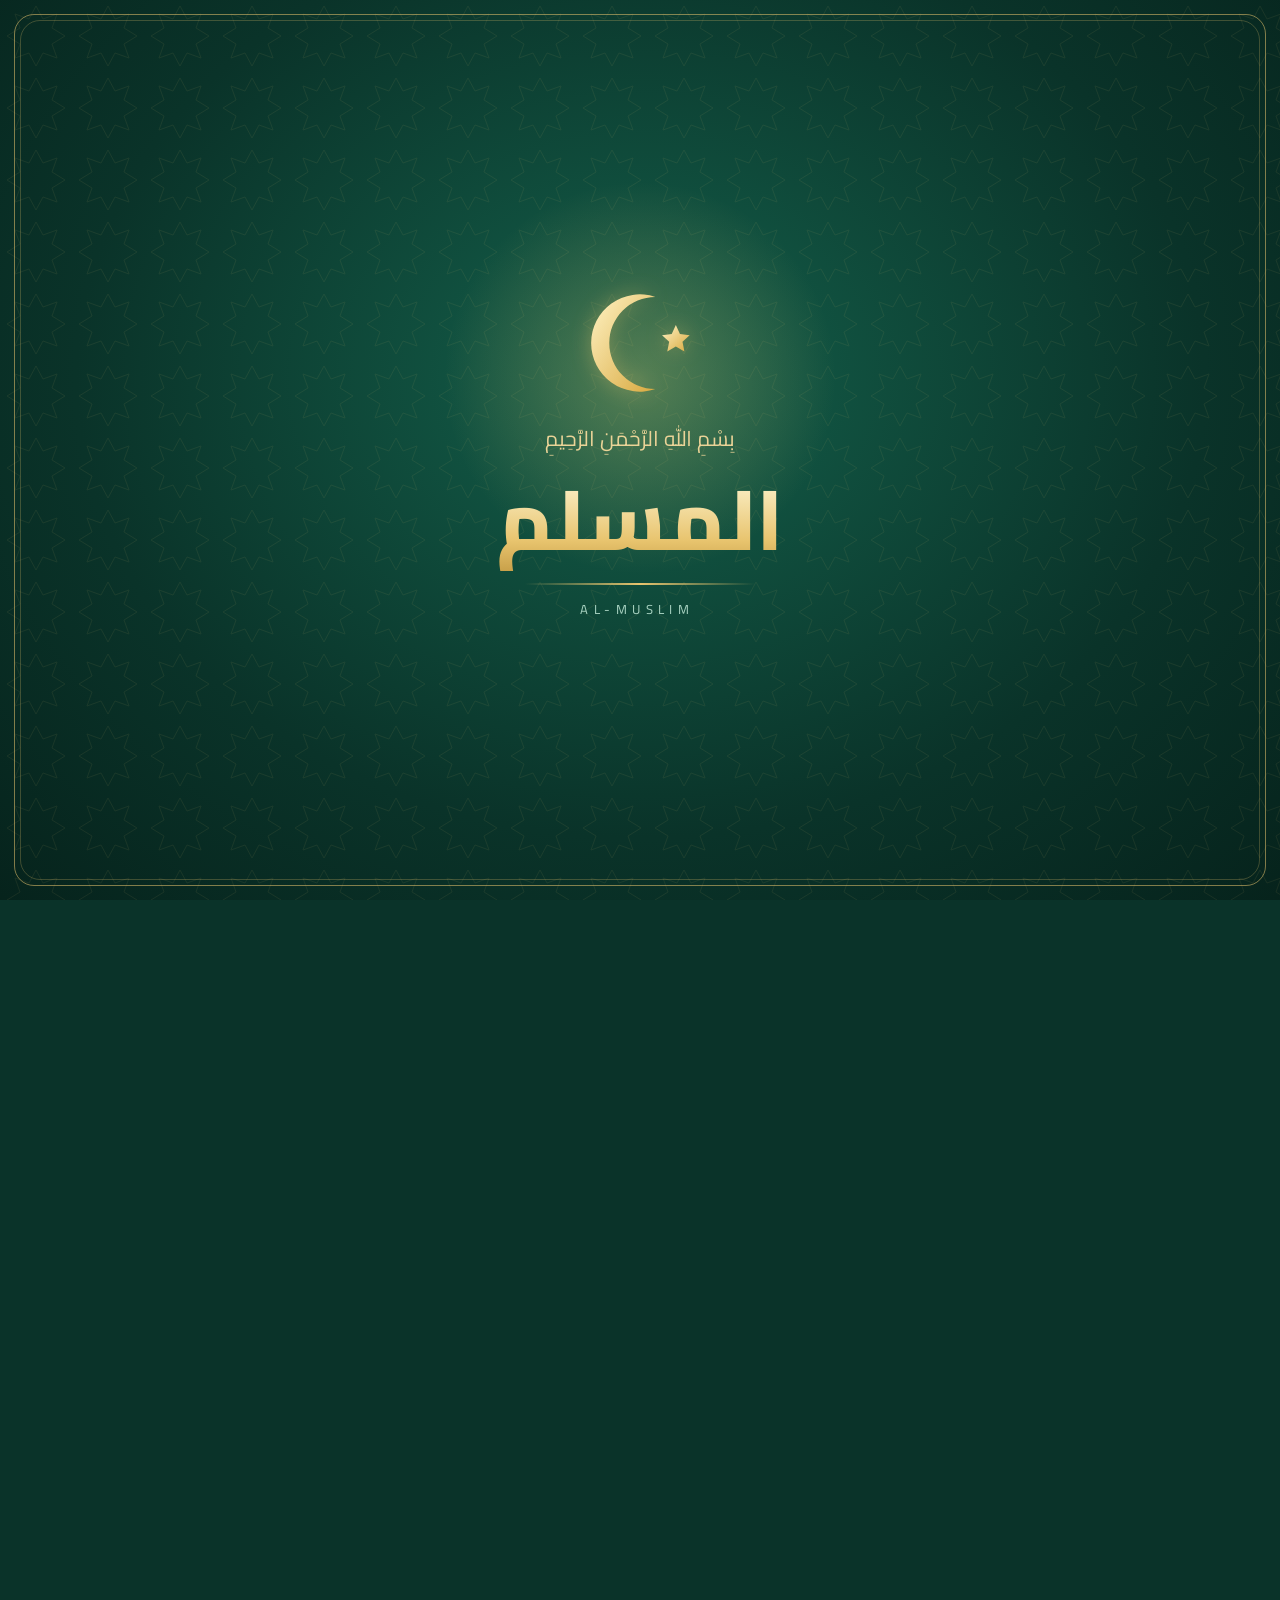
==== commit ed0544fa: "Add files via upload" ====
--- a/index.html
+++ b/index.html
@@ -1,15 +1,16 @@
 <!doctype html>
 <html lang="ar" dir="rtl">
 <head>
-<meta name="description" content="موقع وتطبيق المسلم: تلاوات القرآن الكريم، أذكار الصباح والمساء، الرقية الشرعية، مواقيت الصلاة، تحديد القبلة، المساجد القريبة — يعمل بلا إنترنت وبشكل مجاني بالكامل.">
-<meta name="keywords" content="موقع المسلم, تطبيق المسلم, القرآن الكريم, أذكار الصباح والمساء, مواقيت الصلاة, اتجاه القبلة, الرقية الشرعية, أداة إسلامية, تلاوات قرآنية">
-<meta charset="utf-8"><meta name="referrer" content="strict-origin-when-cross-origin"><meta http-equiv="Content-Security-Policy" content="default-src 'self'; script-src 'self' 'unsafe-inline' https://cdn.jsdelivr.net https://cdnjs.cloudflare.com; style-src 'self' 'unsafe-inline' https:; img-src 'self' data: blob: https:; media-src 'self' data: blob: https:; font-src 'self' data: https:; connect-src 'self' https: blob: data:; frame-src 'none'; worker-src 'self' blob:; manifest-src 'self'; object-src 'none'; upgrade-insecure-requests; base-uri 'self'; form-action 'self'"><meta name="viewport" content="width=device-width, initial-scale=1.0, user-scalable=no, viewport-fit=cover">
-<meta name="theme-color" content="#1d624f"><meta property="og:type" content="website"><meta property="og:title" content="المسلم — تطبيق إسلامي متكامل"><meta property="og:description" content="قرّاء وتلاوات، أذكار ورقية، مواقيت الصلاة، القبلة، مساجد قريبة وأكثر."><meta property="og:locale" content="ar_AR"><meta name="twitter:card" content="summary"><meta name="twitter:title" content="المسلم — تطبيق إسلامي متكامل"><meta name="apple-mobile-web-app-capable" content="yes"><meta name="format-detection" content="telephone=no"><link rel="preconnect" href="https://fonts.googleapis.com"><link rel="preconnect" href="https://fonts.gstatic.com" crossorigin><link rel="stylesheet" href="https://fonts.googleapis.com/css2?family=Cairo:wght@400;600;700&display=swap" media="print" onload="this.media='all'"><noscript><link rel="stylesheet" href="https://fonts.googleapis.com/css2?family=Cairo:wght@400;600;700&display=swap"></noscript><meta name="apple-mobile-web-app-status-bar-style" content="black-translucent"><meta name="apple-mobile-web-app-title" content="المسلم"><meta name="mobile-web-app-capable" content="yes"><link rel="manifest" href="manifest.json">
-<title>المسلم</title>
+<meta name="description" content="المسلم: المصحف الشريف (نص وصفحات) وتلاوات أشهر القرّاء، أذكار الصباح والمساء، الرقية الشرعية، مواقيت الصلاة، اتجاه القبلة، المساجد القريبة، وقسم للأطفال — مجاني بالكامل ويعمل بلا إنترنت.">
+<meta name="keywords" content="المسلم, موقع المسلم, تطبيق المسلم, AL-MUSLIM, القرآن الكريم, مصحف, المصحف الشريف, مصحف المدينة, قراءة القرآن, استماع القرآن, تلاوات, قارئ, القراء, مشاري العفاسي, عبد الرحمن السديس, ماهر المعيقلي, سعد الغامدي, ياسر الدوسري, ناصر القطامي, أذكار الصباح والمساء, الرقية الشرعية, مواقيت الصلاة, أوقات الصلاة, الأذان, اتجاه القبلة, بوصلة القبلة, المساجد القريبة, ختمة, تفسير, أذكار, دعاء, قرآن للأطفال, تطبيق إسلامي, Quran, Muslim app, prayer times, qibla, Islamic app">
+<meta charset="utf-8"><meta name="referrer" content="strict-origin-when-cross-origin"><meta http-equiv="Content-Security-Policy" content="default-src 'self'; script-src 'self' 'unsafe-inline' https://cdn.jsdelivr.net https://cdnjs.cloudflare.com; style-src 'self' 'unsafe-inline' https:; img-src 'self' data: blob: https:; media-src 'self' data: blob: https:; font-src 'self' data: https:; connect-src 'self' https: blob: data:; frame-src 'none'; worker-src 'self' blob:; manifest-src 'self'; object-src 'none'; upgrade-insecure-requests; base-uri 'self'; form-action 'self'">
+<script src="security-hardening.19684275ed.js?h=19684275ed"></script><meta name="viewport" content="width=device-width, initial-scale=1.0, user-scalable=no, viewport-fit=cover">
+<meta name="theme-color" content="#1d624f"><meta property="og:type" content="website"><meta property="og:title" content="المسلم — تطبيق إسلامي متكامل"><meta property="og:description" content="قرّاء وتلاوات، أذكار ورقية، مواقيت الصلاة، القبلة، مساجد قريبة وأكثر."><meta property="og:locale" content="ar_AR"><meta name="twitter:card" content="summary"><meta name="twitter:title" content="المسلم — تطبيق إسلامي متكامل"><meta name="apple-mobile-web-app-capable" content="yes"><meta name="format-detection" content="telephone=no"><link rel="preconnect" href="https://fonts.googleapis.com"><link rel="preconnect" href="https://fonts.gstatic.com" crossorigin><link rel="stylesheet" href="https://fonts.googleapis.com/css2?family=Cairo:wght@400;600;700&display=swap" media="print" onload="this.media='all'"><noscript><link rel="stylesheet" href="https://fonts.googleapis.com/css2?family=Cairo:wght@400;600;700&display=swap"></noscript><meta name="apple-mobile-web-app-status-bar-style" content="black-translucent"><meta name="apple-mobile-web-app-title" content="المسلم"><meta name="mobile-web-app-capable" content="yes"><link rel="manifest" href="manifest.json"><link rel="canonical" href="https://2009malek11-source.github.io/Muslim/"><link rel="alternate" hreflang="ar" href="https://2009malek11-source.github.io/Muslim/"><link rel="alternate" hreflang="x-default" href="https://2009malek11-source.github.io/Muslim/"><meta name="robots" content="max-image-preview:large,max-snippet:-1"><meta property="og:url" content="https://2009malek11-source.github.io/Muslim/"><meta property="og:site_name" content="المسلم"><meta property="og:image" content="https://2009malek11-source.github.io/Muslim/ic-512.png"><meta property="og:image:width" content="512"><meta property="og:image:height" content="512"><meta name="twitter:image" content="https://2009malek11-source.github.io/Muslim/ic-512.png"><meta name="twitter:description" content="المصحف وتلاوات القرّاء والأذكار ومواقيت الصلاة والقبلة — مجاني ويعمل بلا إنترنت."><meta name="application-name" content="المسلم"><meta name="msapplication-TileColor" content="#1d624f"><meta name="msapplication-TileImage" content="ic-192.png"><meta name="msapplication-config" content="browserconfig.xml"><meta name="color-scheme" content="light dark"><meta name="author" content="المسلم"><script type="application/ld+json">{"@context": "https://schema.org", "@graph": [{"@type": "WebSite", "@id": "https://2009malek11-source.github.io/Muslim/#site", "url": "https://2009malek11-source.github.io/Muslim/", "name": "المسلم", "alternateName": ["AL-MUSLIM", "Al Muslim", "تطبيق المسلم", "موقع المسلم"], "inLanguage": "ar"}, {"@type": "WebApplication", "@id": "https://2009malek11-source.github.io/Muslim/#app", "url": "https://2009malek11-source.github.io/Muslim/", "name": "المسلم", "alternateName": "AL-MUSLIM", "description": "المصحف الشريف وتلاوات أشهر القرّاء والأذكار ومواقيت الصلاة واتجاه القبلة والمساجد القريبة، مجاني ويعمل بلا إنترنت.", "applicationCategory": "LifestyleApplication", "applicationSubCategory": "Islamic", "operatingSystem": "Any", "browserRequirements": "Requires JavaScript", "inLanguage": "ar", "isAccessibleForFree": true, "offers": {"@type": "Offer", "price": "0", "priceCurrency": "USD"}, "image": "https://2009malek11-source.github.io/Muslim/ic-512.png", "featureList": ["المصحف الشريف: عرض صفحات المصحف أو نص السورة كاملة مع نزول تلقائي", "تلاوات القرآن الكريم لأشهر القرّاء مع تكرار الآيات", "أذكار الصباح والمساء والرقية الشرعية", "مواقيت الصلاة والأذان حسب موقعك", "اتجاه القبلة والمساجد القريبة", "قسم للأطفال والمناسك والختمة", "يعمل بلا إنترنت"]}, {"@type": "FAQPage", "mainEntity": [{"@type": "Question", "name": "كيف أقرأ المصحف الشريف في تطبيق المسلم؟", "acceptedAnswer": {"@type": "Answer", "text": "افتح قسم المصحف واختر عرض الصفحات أو عرض النص (سورة كاملة بتمرير للأسفل مع نزول تلقائي)."}}, {"@type": "Question", "name": "هل يوجد استماع للقرآن بصوت قارئ معيّن؟", "acceptedAnswer": {"@type": "Answer", "text": "نعم، قسم القرّاء يضم تلاوات أشهر القرّاء مثل مشاري العفاسي وعبدالرحمن السديس وماهر المعيقلي وغيرهم."}}, {"@type": "Question", "name": "هل التطبيق مجاني ويعمل بلا إنترنت؟", "acceptedAnswer": {"@type": "Answer", "text": "نعم، مجاني بالكامل، ويعمل بلا إنترنت بعد التحميل الأول لمعظم أقسامه."}}]}]}</script>
+<title>المسلم — القرآن الكريم والمصحف، تلاوات القرّاء، الأذكار، مواقيت الصلاة والقبلة</title>
 <style id="v6IntroCss">
-html.v6-intro,html.v6-intro body{background:#0a3329!important;overflow:hidden}
+html.v6-intro,html.v6-intro body{background:hsl(calc(var(--ah,163) + 2.4), min(100%, calc(67.2% * var(--as,1))), 12.0%)!important;overflow:hidden}
 html.v6-intro .app,html.v6-intro header.top,html.v6-intro #v101Dock,html.v6-intro nav.nav,html.v6-intro #nvHead,html.v6-intro #nvNav{visibility:hidden}
-#v6Intro{position:fixed;top:0;left:0;right:0;bottom:0;z-index:99999;overflow:hidden;background:radial-gradient(ellipse at 50% 42%,#14604b 0,#0a3329 62%,#06231c 100%);color:#fff;display:grid;place-items:center;direction:rtl;opacity:1;transition:opacity .4s ease}
+#v6Intro{position:fixed;top:0;left:0;right:0;bottom:0;z-index:99999;overflow:hidden;background:radial-gradient(ellipse at 50% 42%,hsl(calc(var(--ah,163) + 0.4), min(100%, calc(65.5% * var(--as,1))), 22.7%) 0,hsl(calc(var(--ah,163) + 2.4), min(100%, calc(67.2% * var(--as,1))), 12.0%) 62%,hsl(calc(var(--ah,163) + 2.5), min(100%, calc(70.7% * var(--as,1))), 8.0%) 100%);color:#fff;display:grid;place-items:center;direction:rtl;opacity:1;transition:opacity .4s ease}
 #v6Intro.out{opacity:0;pointer-events:none}
 /* القاعدة: كل عنصر ظاهر افتراضياً، والإخفاء الأوّلي داخل الحركة نفسها (from + backwards) — فإن لم يدعم الجهاز الحركات تظهر المقدمة ثابتة بدل أن تبقى فارغة */
 #v6Intro .pat{position:absolute;top:0;left:0;right:0;bottom:0;opacity:.08;background-image:url("data:image/svg+xml,%3Csvg xmlns='http://www.w3.org/2000/svg' width='72' height='72' viewBox='0 0 72 72'%3E%3Cg fill='none' stroke='%23e8c46e' stroke-width='1'%3E%3Cpath d='M36 6l7 13 14-5-5 14 13 8-13 8 5 14-14-5-7 13-7-13-14 5 5-14-13-8 13-8-5-14 14 5z'/%3E%3C/g%3E%3C/svg%3E");background-size:72px 72px;animation:iFade 1.2s .05s ease-out backwards;--o:.08}
@@ -24,7 +25,7 @@
 #v6Intro .bism{font-size:clamp(16px,4.4vw,21px);color:#ead397;animation:iWipe 1.4s 1.4s ease-out backwards}
 #v6Intro h1{margin:0;font-size:clamp(56px,17vw,84px);line-height:1.2;font-weight:800;background:linear-gradient(180deg,#fff8d8,#e8c46e 70%,#c9a14a);-webkit-background-clip:text;background-clip:text;color:transparent;-webkit-text-fill-color:transparent;animation:iTitle 1.4s 1.9s cubic-bezier(.2,.8,.2,1) backwards}
 #v6Intro .rule{width:min(230px,56vw);height:2px;background:linear-gradient(90deg,transparent,#e8c46e,transparent);animation:iRule 1.1s 2.8s ease-out backwards}
-#v6Intro .sub{font-size:13px;letter-spacing:.42em;color:#a9d3c2;padding-inline-start:.42em;animation:iFade 1s 3.2s ease-out backwards;--o:1}
+#v6Intro .sub{font-size:13px;letter-spacing:.42em;color:hsl(calc(var(--ah,163) - 7.3), min(100%, calc(32.3% * var(--as,1))), 74.5%);padding-inline-start:.42em;animation:iFade 1s 3.2s ease-out backwards;--o:1}
 @keyframes iFade{from{opacity:0}to{opacity:var(--o,1)}}
 @keyframes iGlow{from{opacity:0;transform:scale(.5)}to{opacity:1;transform:scale(1)}}
 @keyframes iSweep{from{stroke-dashoffset:164}to{stroke-dashoffset:0}}
@@ -37,7 +38,7 @@
 </style>
 <script>
 document.documentElement.classList.add('v6-intro');
-window.__b = '57f3c18242'; window.__t = 1795251927;
+window.__b = '1e91bdb4ee'; window.__t = 1795862262;
 </script><script>
 (function () {
     try {
@@ -71,25 +72,25 @@
 
 <link rel="apple-touch-icon" sizes="180x180" href="ic-180.png"><link rel="icon" type="image/png" href="ic-192.png"><link rel="apple-touch-startup-image" href="splash-750x1334.png" media="(device-width: 375px) and (device-height: 667px) and (-webkit-device-pixel-ratio: 2) and (orientation: portrait)"><link rel="apple-touch-startup-image" href="splash-1242x2208.png" media="(device-width: 414px) and (device-height: 736px) and (-webkit-device-pixel-ratio: 3) and (orientation: portrait)"><link rel="apple-touch-startup-image" href="splash-1125x2436.png" media="(device-width: 375px) and (device-height: 812px) and (-webkit-device-pixel-ratio: 3) and (orientation: portrait)"><link rel="apple-touch-startup-image" href="splash-828x1792.png" media="(device-width: 414px) and (device-height: 896px) and (-webkit-device-pixel-ratio: 2) and (orientation: portrait)"><link rel="apple-touch-startup-image" href="splash-1242x2688.png" media="(device-width: 414px) and (device-height: 896px) and (-webkit-device-pixel-ratio: 3) and (orientation: portrait)"><link rel="apple-touch-startup-image" href="splash-1080x2340.png" media="(device-width: 360px) and (device-height: 780px) and (-webkit-device-pixel-ratio: 3) and (orientation: portrait)"><link rel="apple-touch-startup-image" href="splash-1170x2532.png" media="(device-width: 390px) and (device-height: 844px) and (-webkit-device-pixel-ratio: 3) and (orientation: portrait)"><link rel="apple-touch-startup-image" href="splash-1284x2778.png" media="(device-width: 428px) and (device-height: 926px) and (-webkit-device-pixel-ratio: 3) and (orientation: portrait)"><link rel="apple-touch-startup-image" href="splash-1179x2556.png" media="(device-width: 393px) and (device-height: 852px) and (-webkit-device-pixel-ratio: 3) and (orientation: portrait)"><link rel="apple-touch-startup-image" href="splash-1290x2796.png" media="(device-width: 430px) and (device-height: 932px) and (-webkit-device-pixel-ratio: 3) and (orientation: portrait)"><link rel="apple-touch-startup-image" href="splash-1206x2622.png" media="(device-width: 402px) and (device-height: 874px) and (-webkit-device-pixel-ratio: 3) and (orientation: portrait)"><link rel="apple-touch-startup-image" href="splash-1320x2868.png" media="(device-width: 440px) and (device-height: 956px) and (-webkit-device-pixel-ratio: 3) and (orientation: portrait)">
 <style>
-:root{--bg:#f4f0e6;--card:#fffdf8;--text:#173c31;--muted:#74817b;--green:#1d624f;--gold:#c8a15b;--line:#e7dece;--shadow:0 16px 40px #173c3110}
-*{box-sizing:border-box}body{margin:0;background:radial-gradient(circle at 10% 0,#e9ddc2,transparent 30%),var(--bg);color:var(--text);font-family:"Segoe UI",Tahoma,Arial,sans-serif}.app{max-width:900px;margin:auto;padding:16px 18px 100px}.top{position:sticky;top:0;z-index:20;height:62px;display:flex;align-items:center;justify-content:space-between}.brand{display:flex;gap:10px;align-items:center}.logo{width:43px;height:43px;display:grid;place-items:center;border-radius:14px;background:var(--green);color:#efd99f;font-size:calc(24px*var(--v105-fs,1))}.brand b{display:block}.brand small{color:var(--muted)}button,input{font:inherit}.top button,.back{border:1px solid var(--line);background:var(--card);color:var(--text);border-radius:12px;padding:10px 12px;cursor:pointer}.hero{border-radius:30px;padding:32px;min-height:240px;color:white;background-image:linear-gradient(135deg,rgba(21,63,52,.80),rgba(44,112,88,.58));background-size:cover;background-position:center;box-shadow:var(--shadow);display:flex;justify-content:space-between;align-items:center}.hero h1{font-family:Georgia,serif;font-size:calc(40px*var(--v105-fs,1));line-height:1.2;margin:14px 0}.hero p{color:#dbe8e1}.moon{font-size:calc(105px*var(--v105-fs,1));color:#ead397}.welcome{display:flex;justify-content:space-between;align-items:center;gap:15px;background:var(--card);border:1px solid var(--line);padding:18px;border-radius:20px;margin-top:14px}.primary{border:0;background:var(--green);color:white;border-radius:12px;padding:11px 16px;cursor:pointer}.danger{border:0;background:#7d342f;color:#fff;border-radius:12px;padding:10px 14px;cursor:pointer}.page{display:none}.page.active{display:block}.section{display:flex;gap:12px;align-items:center;margin:8px 0 18px}.section h2{margin:0}.section p{margin:5px 0;color:var(--muted)}.menu{display:grid;grid-template-columns:repeat(3,1fr);gap:12px;margin-top:14px}.tile,.card{background:var(--card);border:1px solid var(--line);border-radius:20px;box-shadow:0 7px 24px #173c3108}.tile{min-height:135px;padding:20px;text-align:right;cursor:pointer}.tile .ico{font-size:calc(29px*var(--v105-fs,1))}.tile b{display:block;margin-top:12px;font-size:calc(18px*var(--v105-fs,1))}.tile small,.muted{display:block;color:var(--muted);margin-top:6px}.search{width:100%;padding:14px;border:1px solid var(--line);background:var(--card);border-radius:13px;color:var(--text);margin:5px 0 12px}.card{padding:18px;margin:10px 0}.listrow{display:flex;align-items:center;gap:12px;padding:13px 2px;border-bottom:1px solid var(--line);cursor:pointer}.rowMain{display:flex;align-items:center;gap:12px;flex:1;min-width:0}.downloadBtn{border:1px solid var(--line);background:var(--card);color:var(--text);border-radius:10px;padding:8px 10px;cursor:pointer;white-space:nowrap}.downloadBtn.downloaded{background:#e6efe9;color:var(--green)}.dark .downloadBtn.downloaded{background:#263b31;color:#dcebe2}.downloadPanel{margin:10px 0 14px;padding:13px;border-radius:14px;background:#f0e8d7;color:#66583f}.dark .downloadPanel{background:#243028;color:#c9d2cc}.progress{height:7px;border-radius:9px;background:#d8d1c4;overflow:hidden;margin-top:8px}.progress>span{display:block;height:100%;width:0;background:var(--green);transition:width .2s}.listrow:last-child{border:0}.num{width:37px;height:37px;display:grid;place-items:center;border-radius:11px;background:#eee3cc;color:var(--green)}.readerGrid{display:grid;grid-template-columns:1fr 1fr;gap:10px}.reader{padding:16px;border-radius:17px;background:var(--card);border:1px solid var(--line);cursor:pointer}.readerTop{display:flex;align-items:center;justify-content:space-between;gap:8px}.favBtn{border:1px solid var(--line);background:var(--card);color:var(--text);border-radius:10px;padding:7px 9px;cursor:pointer}.favBtn.active{background:#efe2b9;color:#6c5620}.dark .favBtn.active{background:#4a4026;color:#f3df9a}.favGrid{display:grid;grid-template-columns:1fr 1fr;gap:10px}.favEmpty{padding:20px;text-align:center;color:var(--muted)}.reader b{display:block;margin-top:7px}.player{position:sticky;bottom:74px;background:var(--card);border:1px solid var(--line);border-radius:18px;padding:16px;box-shadow:var(--shadow);z-index:4}.controls{display:flex;gap:8px;flex-wrap:wrap;margin-top:12px}.controls button{border:1px solid var(--line);background:var(--card);border-radius:10px;padding:9px 12px;cursor:pointer}.controls .active{background:var(--green);color:#fff}.dark .controls button{color:#edf2ee;background:#17241f;border-color:#3a4b43}.dark .controls button:hover{background:#22342d}.dark .downloadBtn{color:#edf2ee;background:#17241f}.dark .downloadBtn:hover{background:#22342d}.repeatBtn{padding:7px 9px;font-size:calc(13px*var(--v105-fs,1));border-radius:9px;min-width:0}.auth{max-width:480px;margin:35px auto}.auth .card{padding:24px}.tabs{display:flex;gap:7px;margin-bottom:15px}.tabs button{flex:1;border:1px solid var(--line);background:var(--card);padding:11px;border-radius:11px;cursor:pointer}.tabs .active{background:var(--green);color:white}.field{display:block;width:100%;padding:13px;margin:8px 0;border:1px solid var(--line);border-radius:11px;background:var(--bg);color:var(--text)}.notice{background:#f0e8d7;border-radius:12px;padding:12px;font-size:calc(13px*var(--v105-fs,1));color:#66583f}.adminOnly{display:none}.admin .adminOnly{display:block}.settingsGrid{display:grid;gap:10px}.setting{padding:17px;border-radius:16px;background:var(--card);border:1px solid var(--line)}.counter{text-align:center}.count{font-size:calc(76px*var(--v105-fs,1));margin:12px}.big{width:175px;height:175px;border-radius:50%;border:9px solid #dce8e0;background:var(--green);color:#fff;font-size:calc(18px*var(--v105-fs,1));cursor:pointer}.dark{--bg:#0d1814;--card:#17241f;--text:#edf2ee;--muted:#a6b4ad;--line:#2a3932}.dark .notice{background:#243028;color:#c9d2cc}.ayah{font-size:calc(24px*var(--v105-fs,1));line-height:2.1;padding:13px 4px;border-bottom:1px solid var(--line)}.ayah:last-child{border:0}.mini{font-size:calc(12px*var(--v105-fs,1));color:var(--muted)}audio{width:100%;margin-top:12px}
+:root{--bg:#f4f0e6;--card:#fffdf8;--text:hsl(calc(var(--ah,163) - 0.8), min(100%, calc(44.6% * var(--as,1))), 16.3%);--muted:#74817b;--green:hsl(calc(var(--ah,163) + 0.5), min(100%, calc(54.3% * var(--as,1))), 24.9%);--gold:#c8a15b;--line:#e7dece;--shadow:0 16px 40px hsla(calc(var(--ah,163) - 0.8), min(100%, calc(44.6% * var(--as,1))), 16.3%, 0.063)}
+*{box-sizing:border-box}body{margin:0;background:radial-gradient(circle at 10% 0,#e9ddc2,transparent 30%),var(--bg);color:var(--text);font-family:"Segoe UI",Tahoma,Arial,sans-serif}.app{max-width:900px;margin:auto;padding:16px 18px 100px}.top{position:sticky;top:0;z-index:20;height:62px;display:flex;align-items:center;justify-content:space-between}.brand{display:flex;gap:10px;align-items:center}.logo{width:43px;height:43px;display:grid;place-items:center;border-radius:14px;background:var(--green);color:#efd99f;font-size:calc(24px*var(--v105-fs,1))}.brand b{display:block}.brand small{color:var(--muted)}button,input{font:inherit}.top button,.back{border:1px solid var(--line);background:var(--card);color:var(--text);border-radius:12px;padding:10px 12px;cursor:pointer}.hero{border-radius:30px;padding:32px;min-height:240px;color:white;background-image:linear-gradient(135deg,hsla(calc(var(--ah,163) + 1.3), min(100%, calc(50.0% * var(--as,1))), 16.5%, 0.8),hsla(calc(var(--ah,163) - 4.2), min(100%, calc(43.6% * var(--as,1))), 30.6%, 0.58));background-size:cover;background-position:center;box-shadow:var(--shadow);display:flex;justify-content:space-between;align-items:center}.hero h1{font-family:Georgia,serif;font-size:calc(40px*var(--v105-fs,1));line-height:1.2;margin:14px 0}.hero p{color:hsl(calc(var(--ah,163) - 15.3), min(100%, calc(22.0% * var(--as,1))), 88.4%)}.moon{font-size:calc(105px*var(--v105-fs,1));color:#ead397}.welcome{display:flex;justify-content:space-between;align-items:center;gap:15px;background:var(--card);border:1px solid var(--line);padding:18px;border-radius:20px;margin-top:14px}.primary{border:0;background:var(--green);color:white;border-radius:12px;padding:11px 16px;cursor:pointer}.danger{border:0;background:#7d342f;color:#fff;border-radius:12px;padding:10px 14px;cursor:pointer}.page{display:none}.page.active{display:block}.section{display:flex;gap:12px;align-items:center;margin:8px 0 18px}.section h2{margin:0}.section p{margin:5px 0;color:var(--muted)}.menu{display:grid;grid-template-columns:repeat(3,1fr);gap:12px;margin-top:14px}.tile,.card{background:var(--card);border:1px solid var(--line);border-radius:20px;box-shadow:0 7px 24px hsla(calc(var(--ah,163) - 0.8), min(100%, calc(44.6% * var(--as,1))), 16.3%, 0.031)}.tile{min-height:135px;padding:20px;text-align:right;cursor:pointer}.tile .ico{font-size:calc(29px*var(--v105-fs,1))}.tile b{display:block;margin-top:12px;font-size:calc(18px*var(--v105-fs,1))}.tile small,.muted{display:block;color:var(--muted);margin-top:6px}.search{width:100%;padding:14px;border:1px solid var(--line);background:var(--card);border-radius:13px;color:var(--text);margin:5px 0 12px}.card{padding:18px;margin:10px 0}.listrow{display:flex;align-items:center;gap:12px;padding:13px 2px;border-bottom:1px solid var(--line);cursor:pointer}.rowMain{display:flex;align-items:center;gap:12px;flex:1;min-width:0}.downloadBtn{border:1px solid var(--line);background:var(--card);color:var(--text);border-radius:10px;padding:8px 10px;cursor:pointer;white-space:nowrap}.downloadBtn.downloaded{background:hsl(calc(var(--ah,163) - 23.0), min(100%, calc(22.0% * var(--as,1))), 92.0%);color:var(--green)}.dark .downloadBtn.downloaded{background:hsl(calc(var(--ah,163) - 11.6), min(100%, calc(21.6% * var(--as,1))), 19.0%);color:hsl(calc(var(--ah,163) - 19.0), min(100%, calc(27.3% * var(--as,1))), 89.2%)}.downloadPanel{margin:10px 0 14px;padding:13px;border-radius:14px;background:#f0e8d7;color:#66583f}.dark .downloadPanel{background:hsl(calc(var(--ah,163) - 23.0), min(100%, calc(14.3% * var(--as,1))), 16.5%);color:#c9d2cc}.progress{height:7px;border-radius:9px;background:#d8d1c4;overflow:hidden;margin-top:8px}.progress>span{display:block;height:100%;width:0;background:var(--green);transition:width .2s}.listrow:last-child{border:0}.num{width:37px;height:37px;display:grid;place-items:center;border-radius:11px;background:#eee3cc;color:var(--green)}.readerGrid{display:grid;grid-template-columns:1fr 1fr;gap:10px}.reader{padding:16px;border-radius:17px;background:var(--card);border:1px solid var(--line);cursor:pointer}.readerTop{display:flex;align-items:center;justify-content:space-between;gap:8px}.favBtn{border:1px solid var(--line);background:var(--card);color:var(--text);border-radius:10px;padding:7px 9px;cursor:pointer}.favBtn.active{background:#efe2b9;color:#6c5620}.dark .favBtn.active{background:#4a4026;color:#f3df9a}.favGrid{display:grid;grid-template-columns:1fr 1fr;gap:10px}.favEmpty{padding:20px;text-align:center;color:var(--muted)}.reader b{display:block;margin-top:7px}.player{position:sticky;bottom:74px;background:var(--card);border:1px solid var(--line);border-radius:18px;padding:16px;box-shadow:var(--shadow);z-index:4}.controls{display:flex;gap:8px;flex-wrap:wrap;margin-top:12px}.controls button{border:1px solid var(--line);background:var(--card);border-radius:10px;padding:9px 12px;cursor:pointer}.controls .active{background:var(--green);color:#fff}.dark .controls button{color:hsl(calc(var(--ah,163) - 31.0), min(100%, calc(16.1% * var(--as,1))), 93.9%);background:hsl(calc(var(--ah,163) - 6.1), min(100%, calc(22.0% * var(--as,1))), 11.6%);border-color:hsl(calc(var(--ah,163) - 11.2), min(100%, calc(12.8% * var(--as,1))), 26.1%)}.dark .controls button:hover{background:hsl(calc(var(--ah,163) - 6.3), min(100%, calc(20.9% * var(--as,1))), 16.9%)}.dark .downloadBtn{color:hsl(calc(var(--ah,163) - 31.0), min(100%, calc(16.1% * var(--as,1))), 93.9%);background:hsl(calc(var(--ah,163) - 6.1), min(100%, calc(22.0% * var(--as,1))), 11.6%)}.dark .downloadBtn:hover{background:hsl(calc(var(--ah,163) - 6.3), min(100%, calc(20.9% * var(--as,1))), 16.9%)}.repeatBtn{padding:7px 9px;font-size:calc(13px*var(--v105-fs,1));border-radius:9px;min-width:0}.auth{max-width:480px;margin:35px auto}.auth .card{padding:24px}.tabs{display:flex;gap:7px;margin-bottom:15px}.tabs button{flex:1;border:1px solid var(--line);background:var(--card);padding:11px;border-radius:11px;cursor:pointer}.tabs .active{background:var(--green);color:white}.field{display:block;width:100%;padding:13px;margin:8px 0;border:1px solid var(--line);border-radius:11px;background:var(--bg);color:var(--text)}.notice{background:#f0e8d7;border-radius:12px;padding:12px;font-size:calc(13px*var(--v105-fs,1));color:#66583f}.adminOnly{display:none}.admin .adminOnly{display:block}.settingsGrid{display:grid;gap:10px}.setting{padding:17px;border-radius:16px;background:var(--card);border:1px solid var(--line)}.counter{text-align:center}.count{font-size:calc(76px*var(--v105-fs,1));margin:12px}.big{width:175px;height:175px;border-radius:50%;border:9px solid hsl(calc(var(--ah,163) - 23.0), min(100%, calc(20.7% * var(--as,1))), 88.6%);background:var(--green);color:#fff;font-size:calc(18px*var(--v105-fs,1));cursor:pointer}.dark{--bg:hsl(calc(var(--ah,163) - 4.8), min(100%, calc(29.7% * var(--as,1))), 7.3%);--card:hsl(calc(var(--ah,163) - 6.1), min(100%, calc(22.0% * var(--as,1))), 11.6%);--text:hsl(calc(var(--ah,163) - 31.0), min(100%, calc(16.1% * var(--as,1))), 93.9%);--muted:#a6b4ad;--line:hsl(calc(var(--ah,163) - 11.0), min(100%, calc(15.2% * var(--as,1))), 19.4%)}.dark .notice{background:hsl(calc(var(--ah,163) - 23.0), min(100%, calc(14.3% * var(--as,1))), 16.5%);color:#c9d2cc}.ayah{font-size:calc(24px*var(--v105-fs,1));line-height:2.1;padding:13px 4px;border-bottom:1px solid var(--line)}.ayah:last-child{border:0}.mini{font-size:calc(12px*var(--v105-fs,1));color:var(--muted)}audio{width:100%;margin-top:12px}
 @media(max-width:680px){.menu{grid-template-columns:1fr 1fr}.hero h1{font-size:calc(31px*var(--v105-fs,1))}.moon{font-size:calc(70px*var(--v105-fs,1))}.readerGrid{grid-template-columns:1fr}}
-:root{--bg:#f5f1e7;--card:rgba(255,253,248,.88);--text:#173c31;--muted:#718079;--green:#155b49;--green2:#2b8064;--gold:#d1ad63;--line:rgba(23,60,49,.11);--shadow:0 22px 60px rgba(17,52,42,.12);--glow:0 0 0 1px rgba(209,173,99,.18),0 18px 55px rgba(21,91,73,.13)}
-body{min-height:100vh;background:radial-gradient(circle at 8% 0,rgba(209,173,99,.25),transparent 25%),radial-gradient(circle at 95% 12%,rgba(43,128,100,.18),transparent 28%),linear-gradient(145deg,#f7f3e9,#ece7da);background-attachment:fixed}
-body:before{content:"";position:fixed;inset:0;pointer-events:none;opacity:.22;background-image:radial-gradient(rgba(21,91,73,.09) .7px,transparent .7px);background-size:18px 18px;mask-image:linear-gradient(to bottom,black,transparent 75%);z-index:-1}
-.app{max-width:1040px;padding:18px 20px 112px}.top{height:72px;position:sticky;top:0;z-index:10;backdrop-filter:blur(18px);background:rgba(245,241,231,.72);margin:0 -20px;padding:0 20px;border-bottom:1px solid rgba(23,60,49,.07)}
-.brand{gap:12px}.logo{width:48px;height:48px;border-radius:16px;background:linear-gradient(145deg,#0e4c3c,#28785d);box-shadow:0 10px 25px rgba(21,91,73,.25);font-size:0;position:relative;overflow:hidden}.logo:before{content:"☾";font-size:calc(29px*var(--v105-fs,1));color:#f0d78e;position:absolute;inset:0;display:grid;place-items:center;transform:rotate(-18deg)}.logo:after{content:"✦";position:absolute;color:#fff4c9;font-size:calc(10px*var(--v105-fs,1));top:9px;right:9px}
-.brand b{font-size:calc(18px*var(--v105-fs,1));letter-spacing:.2px}.brand small{font-size:calc(11px*var(--v105-fs,1))}.top button{border-radius:14px;box-shadow:0 6px 18px rgba(23,60,49,.06)}
-.hero{position:relative;overflow:hidden;min-height:290px;padding:42px;border-radius:34px;background:radial-gradient(circle at 82% 20%,rgba(209,173,99,.3),transparent 23%),linear-gradient(135deg,#0d3e31 0%,#155b49 52%,#2b8064 100%);box-shadow:0 30px 80px rgba(13,62,49,.22);border:1px solid rgba(255,255,255,.1)}
+:root{--bg:#f5f1e7;--card:rgba(255,253,248,.88);--text:hsl(calc(var(--ah,163) - 0.8), min(100%, calc(44.6% * var(--as,1))), 16.3%);--muted:#718079;--green:hsl(calc(var(--ah,163) + 1.6), min(100%, calc(62.5% * var(--as,1))), 22.0%);--green2:hsl(calc(var(--ah,163) - 2.8), min(100%, calc(49.7% * var(--as,1))), 33.5%);--gold:#d1ad63;--line:hsla(calc(var(--ah,163) - 0.8), min(100%, calc(44.6% * var(--as,1))), 16.3%, 0.11);--shadow:0 22px 60px hsla(calc(var(--ah,163) - 0.1), min(100%, calc(50.7% * var(--as,1))), 13.5%, 0.12);--glow:0 0 0 1px rgba(209,173,99,.18),0 18px 55px hsla(calc(var(--ah,163) + 1.6), min(100%, calc(62.5% * var(--as,1))), 22.0%, 0.13)}
+body{min-height:100vh;background:radial-gradient(circle at 8% 0,rgba(209,173,99,.25),transparent 25%),radial-gradient(circle at 95% 12%,hsla(calc(var(--ah,163) - 2.8), min(100%, calc(49.7% * var(--as,1))), 33.5%, 0.18),transparent 28%),linear-gradient(145deg,#f7f3e9,#ece7da);background-attachment:fixed}
+body:before{content:"";position:fixed;inset:0;pointer-events:none;opacity:.22;background-image:radial-gradient(hsla(calc(var(--ah,163) + 1.6), min(100%, calc(62.5% * var(--as,1))), 22.0%, 0.09) .7px,transparent .7px);background-size:18px 18px;mask-image:linear-gradient(to bottom,black,transparent 75%);z-index:-1}
+.app{max-width:1040px;padding:18px 20px 112px}.top{height:72px;position:sticky;top:0;z-index:10;backdrop-filter:blur(18px);background:rgba(245,241,231,.72);margin:0 -20px;padding:0 20px;border-bottom:1px solid hsla(calc(var(--ah,163) - 0.8), min(100%, calc(44.6% * var(--as,1))), 16.3%, 0.07)}
+.brand{gap:12px}.logo{width:48px;height:48px;border-radius:16px;background:linear-gradient(145deg,hsl(calc(var(--ah,163) + 1.5), min(100%, calc(68.9% * var(--as,1))), 17.6%),hsl(calc(var(--ah,163) - 3.2), min(100%, calc(50.0% * var(--as,1))), 31.4%));box-shadow:0 10px 25px hsla(calc(var(--ah,163) + 1.6), min(100%, calc(62.5% * var(--as,1))), 22.0%, 0.25);font-size:0;position:relative;overflow:hidden}.logo:before{content:"☾";font-size:calc(29px*var(--v105-fs,1));color:#f0d78e;position:absolute;inset:0;display:grid;place-items:center;transform:rotate(-18deg)}.logo:after{content:"✦";position:absolute;color:#fff4c9;font-size:calc(10px*var(--v105-fs,1));top:9px;right:9px}
+.brand b{font-size:calc(18px*var(--v105-fs,1));letter-spacing:.2px}.brand small{font-size:calc(11px*var(--v105-fs,1))}.top button{border-radius:14px;box-shadow:0 6px 18px hsla(calc(var(--ah,163) - 0.8), min(100%, calc(44.6% * var(--as,1))), 16.3%, 0.06)}
+.hero{position:relative;overflow:hidden;min-height:290px;padding:42px;border-radius:34px;background:radial-gradient(circle at 82% 20%,rgba(209,173,99,.3),transparent 23%),linear-gradient(135deg,hsl(calc(var(--ah,163) + 1.1), min(100%, calc(65.3% * var(--as,1))), 14.7%) 0%,hsl(calc(var(--ah,163) + 1.6), min(100%, calc(62.5% * var(--as,1))), 22.0%) 52%,hsl(calc(var(--ah,163) - 2.8), min(100%, calc(49.7% * var(--as,1))), 33.5%) 100%);box-shadow:0 30px 80px hsla(calc(var(--ah,163) + 1.1), min(100%, calc(65.3% * var(--as,1))), 14.7%, 0.22);border:1px solid rgba(255,255,255,.1)}
 .hero:before,.hero:after{content:"";position:absolute;border-radius:50%;border:1px solid rgba(255,255,255,.12);pointer-events:none}.hero:before{width:330px;height:330px;left:-120px;bottom:-210px}.hero:after{width:220px;height:220px;right:8%;top:-150px}.hero h1{font-size:calc(46px*var(--v105-fs,1));text-shadow:0 4px 24px rgba(0,0,0,.16)}.hero p{font-size:calc(16px*var(--v105-fs,1))}.moon{font-size:calc(130px*var(--v105-fs,1));filter:drop-shadow(0 10px 22px rgba(0,0,0,.18));z-index:1}
-.welcome,.tile,.card,.reader,.setting,.player{backdrop-filter:blur(14px);box-shadow:var(--glow);border-color:var(--line)}.welcome{border-radius:24px;padding:20px;margin-top:16px}.primary{background:linear-gradient(135deg,var(--green),var(--green2));box-shadow:0 9px 22px rgba(21,91,73,.2)}
-.menu{gap:14px;margin-top:16px}.tile{position:relative;overflow:hidden;min-height:155px;padding:22px;transition:transform .18s ease,box-shadow .18s ease,border-color .18s ease}.tile:after{content:"";position:absolute;width:90px;height:90px;border-radius:50%;background:rgba(209,173,99,.1);left:-30px;bottom:-45px}.tile:hover,.reader:hover{transform:translateY(-3px);box-shadow:0 18px 42px rgba(17,52,42,.14);border-color:rgba(209,173,99,.35)}.tile .ico{font-size:calc(34px*var(--v105-fs,1))}.tile b{font-size:calc(19px*var(--v105-fs,1))}
-.section{margin-top:12px}.section h2{font-size:calc(27px*var(--v105-fs,1))}.search{box-shadow:0 8px 24px rgba(23,60,49,.06);outline:none}.search:focus{border-color:rgba(21,91,73,.45);box-shadow:0 0 0 4px rgba(21,91,73,.08)}
+.welcome,.tile,.card,.reader,.setting,.player{backdrop-filter:blur(14px);box-shadow:var(--glow);border-color:var(--line)}.welcome{border-radius:24px;padding:20px;margin-top:16px}.primary{background:linear-gradient(135deg,var(--green),var(--green2));box-shadow:0 9px 22px hsla(calc(var(--ah,163) + 1.6), min(100%, calc(62.5% * var(--as,1))), 22.0%, 0.2)}
+.menu{gap:14px;margin-top:16px}.tile{position:relative;overflow:hidden;min-height:155px;padding:22px;transition:transform .18s ease,box-shadow .18s ease,border-color .18s ease}.tile:after{content:"";position:absolute;width:90px;height:90px;border-radius:50%;background:rgba(209,173,99,.1);left:-30px;bottom:-45px}.tile:hover,.reader:hover{transform:translateY(-3px);box-shadow:0 18px 42px hsla(calc(var(--ah,163) - 0.1), min(100%, calc(50.7% * var(--as,1))), 13.5%, 0.14);border-color:rgba(209,173,99,.35)}.tile .ico{font-size:calc(34px*var(--v105-fs,1))}.tile b{font-size:calc(19px*var(--v105-fs,1))}
+.section{margin-top:12px}.section h2{font-size:calc(27px*var(--v105-fs,1))}.search{box-shadow:0 8px 24px hsla(calc(var(--ah,163) - 0.8), min(100%, calc(44.6% * var(--as,1))), 16.3%, 0.06);outline:none}.search:focus{border-color:hsla(calc(var(--ah,163) + 1.6), min(100%, calc(62.5% * var(--as,1))), 22.0%, 0.45);box-shadow:0 0 0 4px hsla(calc(var(--ah,163) + 1.6), min(100%, calc(62.5% * var(--as,1))), 22.0%, 0.08)}
 .reader{padding:18px;transition:.18s}.reader b{font-size:calc(17px*var(--v105-fs,1))}.num{background:linear-gradient(145deg,#eee0bf,#f7efd9);box-shadow:inset 0 1px rgba(255,255,255,.6)}
 .favBtn{transition:.15s}.favBtn:hover{transform:scale(1.05)}.favBtn.active{box-shadow:0 6px 15px rgba(209,173,99,.2)}
 
 .player{border-radius:22px}.progress>span{background:linear-gradient(90deg,var(--green),var(--gold))}
-.dark{--bg:#08120f;--card:rgba(20,35,30,.9);--text:#eef5f1;--muted:#a7b8af;--line:rgba(230,245,238,.1);--shadow:0 22px 60px rgba(0,0,0,.3);--glow:0 0 0 1px rgba(209,173,99,.1),0 18px 55px rgba(0,0,0,.25)}.dark body,.dark{background:radial-gradient(circle at 10% 0,rgba(42,111,86,.18),transparent 27%),linear-gradient(145deg,#08120f,#0d1d17)}.dark .top{background:rgba(8,18,15,.75)}.dark 
+.dark{--bg:hsl(calc(var(--ah,163) - 1.0), min(100%, calc(38.5% * var(--as,1))), 5.1%);--card:hsla(calc(var(--ah,163) - 3.0), min(100%, calc(27.3% * var(--as,1))), 10.8%, 0.9);--text:hsl(calc(var(--ah,163) - 17.3), min(100%, calc(25.9% * var(--as,1))), 94.7%);--muted:hsl(calc(var(--ah,163) - 14.8), min(100%, calc(10.7% * var(--as,1))), 68.8%);--line:hsla(calc(var(--ah,163) - 11.0), min(100%, calc(42.9% * var(--as,1))), 93.1%, 0.1);--shadow:0 22px 60px rgba(0,0,0,.3);--glow:0 0 0 1px rgba(209,173,99,.1),0 18px 55px rgba(0,0,0,.25)}.dark body,.dark{background:radial-gradient(circle at 10% 0,hsla(calc(var(--ah,163) - 4.7), min(100%, calc(45.1% * var(--as,1))), 30.0%, 0.18),transparent 27%),linear-gradient(145deg,hsl(calc(var(--ah,163) - 1.0), min(100%, calc(38.5% * var(--as,1))), 5.1%),hsl(calc(var(--ah,163) - 5.5), min(100%, calc(38.1% * var(--as,1))), 8.2%))}.dark .top{background:hsla(calc(var(--ah,163) - 1.0), min(100%, calc(38.5% * var(--as,1))), 5.1%, 0.75)}.dark 
 .brandMark{display:inline-flex;align-items:center;gap:6px;color:var(--gold)}.eyebrow{display:inline-flex;align-items:center;gap:7px;padding:7px 11px;border-radius:999px;background:rgba(255,255,255,.09);border:1px solid rgba(255,255,255,.12);font-size:calc(12px*var(--v105-fs,1));color:#f1dfaa}
 @media(max-width:680px){.app{padding:12px 12px 105px}.top{margin:0 -12px;padding:0 12px;height:64px}.hero{min-height:250px;padding:27px 22px;border-radius:27px}.hero h1{font-size:calc(33px*var(--v105-fs,1))}.moon{font-size:calc(80px*var(--v105-fs,1))}.menu{grid-template-columns:1fr 1fr;gap:10px}.tile{min-height:140px;padding:17px}.tile b{font-size:calc(16px*var(--v105-fs,1))}}select.field{appearance:auto}.reader .favBtn{margin-top:10px}.readerTop .favBtn{margin-right:auto}@media(max-width:680px){}.rewayaGrid{display:grid;grid-template-columns:repeat(3,1fr);gap:10px}.rewayaBtn{padding:14px;border:1px solid var(--line);border-radius:15px;background:var(--card);cursor:pointer;color:var(--text)}.rewayaBtn.active{background:var(--green);color:#fff}.readerFilters{display:flex;gap:8px;overflow:auto;margin:10px 0}.readerFilters button{white-space:nowrap}@media(max-width:680px){.rewayaGrid{grid-template-columns:1fr 1fr}}
 html{font-size:calc(100% * var(--font-scale,1));}
@@ -102,7 +103,7 @@
 .app{padding-top:10px}.hero{margin-top:8px}.top{background:var(--bg);border-bottom:1px solid transparent}.brand .logo{width:52px;height:52px;border-radius:17px}.brand b{font-size:calc(18px*var(--v105-fs,1))}.brand small{font-size:calc(12px*var(--v105-fs,1))} @media(max-width:700px){.brand small{display:none}.logo{width:48px;height:48px}}
 .top{position:fixed;top:0;left:0;right:0;width:100%;max-width:none;padding:10px max(18px,calc((100vw - 900px)/2 + 18px));background:color-mix(in srgb,var(--bg) 88%,transparent);backdrop-filter:blur(14px);border-bottom:1px solid var(--line);z-index:100;}
 .app{padding-top:92px;}
-.logo{width:48px;height:48px;border-radius:15px;position:relative;box-shadow:0 6px 18px #173c3120;}
+.logo{width:48px;height:48px;border-radius:15px;position:relative;box-shadow:0 6px 18px hsla(calc(var(--ah,163) - 0.8), min(100%, calc(44.6% * var(--as,1))), 16.3%, 0.125);}
 .logo:after{content:'☪';font-size:calc(25px*var(--v105-fs,1));color:var(--gold);}
 .logo{font-size:0;}
 
@@ -114,7 +115,7 @@
 
 .benefitGroupTitle{font-weight:800;font-size:calc(18px*var(--v105-fs,1));margin:18px 0 8px;color:var(--green)}.benefitLink{display:block;width:100%;text-align:right;cursor:pointer;color:inherit}.benefitLink:hover{transform:translateY(-1px)}#v58AccountCode{max-width:260px}</style>
 <style>
-.logo{font-size:0!important;display:block!important;position:relative!important;overflow:hidden!important;background:linear-gradient(145deg,#0e4c3c,#28785d)!important;border-radius:15px!important;}
+.logo{font-size:0!important;display:block!important;position:relative!important;overflow:hidden!important;background:linear-gradient(145deg,hsl(calc(var(--ah,163) + 1.5), min(100%, calc(68.9% * var(--as,1))), 17.6%),hsl(calc(var(--ah,163) - 3.2), min(100%, calc(50.0% * var(--as,1))), 31.4%))!important;border-radius:15px!important;}
 .logo:before{content:""!important;position:absolute!important;inset:0!important;display:block!important;background-image:url("data:image/svg+xml,%3Csvg xmlns='http://www.w3.org/2000/svg' viewBox='0 0 100 100'%3E%3Ccircle cx='50' cy='50' r='42' fill='none' stroke='%23d8b96b' stroke-width='4' opacity='.35'/%3E%3Cpath d='M61 18a34 34 0 1 0 0 64a29 29 0 1 1 0-64z' fill='%23f0d78e'/%3E%3Cpath d='M72 25l3 8 8 3-8 3-3 8-3-8-8-3 8-3z' fill='%23fff4c9'/%3E%3Cpath d='M78 54l2 5 5 2-5 2-2 5-2-5-5-2 5-2z' fill='%23fff4c9' opacity='.8'/%3E%3C/svg%3E")!important;background-size:78%!important;background-position:center!important;background-repeat:no-repeat!important;}
 .logo:after{content:""!important;display:none!important;}
 @media(max-width:680px){.logo{width:43px!important;height:43px!important;border-radius:14px!important;}}
@@ -122,7 +123,7 @@
 <script src="app-config.5438345603.js?h=5438345603"></script>
 
 <style>
-.extraGrid{display:grid;grid-template-columns:repeat(2,1fr);gap:12px}.extraCard{padding:16px;border:1px solid var(--line);border-radius:18px;background:var(--card)}.pillRow{display:flex;gap:8px;flex-wrap:wrap}.pill{padding:8px 12px;border:1px solid var(--line);border-radius:999px;background:var(--card);cursor:pointer}.mutedBox{background:rgba(127,127,127,.08);padding:12px;border-radius:14px}.shareCard{background:linear-gradient(135deg,rgba(21,91,73,.96),rgba(43,128,100,.9));color:#fff;border-radius:22px;padding:22px;text-align:center}@media(max-width:680px){.extraGrid{grid-template-columns:1fr}}
+.extraGrid{display:grid;grid-template-columns:repeat(2,1fr);gap:12px}.extraCard{padding:16px;border:1px solid var(--line);border-radius:18px;background:var(--card)}.pillRow{display:flex;gap:8px;flex-wrap:wrap}.pill{padding:8px 12px;border:1px solid var(--line);border-radius:999px;background:var(--card);cursor:pointer}.mutedBox{background:rgba(127,127,127,.08);padding:12px;border-radius:14px}.shareCard{background:linear-gradient(135deg,hsla(calc(var(--ah,163) + 1.6), min(100%, calc(62.5% * var(--as,1))), 22.0%, 0.96),hsla(calc(var(--ah,163) - 2.8), min(100%, calc(49.7% * var(--as,1))), 33.5%, 0.9));color:#fff;border-radius:22px;padding:22px;text-align:center}@media(max-width:680px){.extraGrid{grid-template-columns:1fr}}
 </style>
 
 <style>
@@ -180,7 +181,7 @@
 .globalMiniPlayer{left:7px!important;right:7px!important;bottom:calc(68px + env(safe-area-inset-bottom))!important;min-height:42px!important;max-height:46px!important;padding:5px 7px!important;z-index:950!important}.miniPlayerInfo b{font-size:calc(11px*var(--v105-fs,1))!important;max-width:46vw!important}.miniPlayerInfo small{font-size:calc(9px*var(--v105-fs,1))!important;max-width:46vw!important}.miniPlayerActions button{padding:5px 6px!important;font-size:calc(11px*var(--v105-fs,1))!important}
 
 .search,.field{font-size:calc(16px*var(--v105-fs,1))!important;min-height:46px}.card{padding:13px!important;border-radius:16px}.setting{padding:13px!important}.settingsGrid{gap:8px}.setting button{min-height:42px}.rewayaGrid{grid-template-columns:1fr 1fr!important}.rewayaBtn{padding:11px 8px!important;font-size:calc(13px*var(--v105-fs,1))}.quranAyahs{padding:6px!important}.quranAyahs .ayah{font-size:var(--mushaf-font,28px)!important;line-height:2.15!important;padding:12px 4px!important}.mushafToolbar{position:static!important;flex-wrap:wrap;padding:8px!important}.mushafToolbar .group{flex-wrap:wrap}.mushafToolbar button{padding:7px 9px!important;font-size:calc(12px*var(--v105-fs,1))}
-.fatwaWarning{margin-top:12px;padding:10px;border-radius:12px;background:#f5ead0;color:#5c4b2c;font-size:calc(12px*var(--v105-fs,1));line-height:1.7}.dark .fatwaWarning{background:#2e2a20;color:#f1dfac}.fatwaBadge{display:inline-block;padding:5px 9px;border-radius:999px;background:rgba(21,91,73,.1);color:var(--green);font-size:calc(11px*var(--v105-fs,1));font-weight:700}
+.fatwaWarning{margin-top:12px;padding:10px;border-radius:12px;background:#f5ead0;color:#5c4b2c;font-size:calc(12px*var(--v105-fs,1));line-height:1.7}.dark .fatwaWarning{background:#2e2a20;color:#f1dfac}.fatwaBadge{display:inline-block;padding:5px 9px;border-radius:999px;background:hsla(calc(var(--ah,163) + 1.6), min(100%, calc(62.5% * var(--as,1))), 22.0%, 0.1);color:var(--green);font-size:calc(11px*var(--v105-fs,1));font-weight:700}
 @media(max-width:390px){.app{padding-left:7px!important;padding-right:7px!important}.menu{gap:7px!important}.menu .tile{min-height:98px!important;padding:11px 7px!important}.menu .tile b{font-size:calc(14px*var(--v105-fs,1))!important}.menu .tile small{font-size:calc(10px*var(--v105-fs,1))!important}.globalMiniPlayer{left:5px!important;right:5px!important}.miniPlayerActions{gap:3px!important}}
 @media(orientation:landscape) and (max-height:520px){.top{height:50px!important}.hero{min-height:150px!important}.menu{grid-template-columns:repeat(3,minmax(0,1fr))!important}.app{padding-bottom:70px!important}}
 </style>
@@ -192,7 +193,7 @@
 .v27HomeHead{display:flex;gap:12px;align-items:center}.v27HomeHead>span{font-size:calc(30px*var(--v105-fs,1))}.v27HomeHead b{display:block;font-size:calc(19px*var(--v105-fs,1))}.v27HomeHead small{color:var(--muted)}
 .v27HomeGrid{display:grid;grid-template-columns:repeat(4,minmax(0,1fr));gap:10px;margin-top:14px}.v27HomeGrid button{border:1px solid var(--line);background:var(--card);color:var(--text);border-radius:16px;padding:12px;cursor:pointer;display:flex;flex-direction:column;gap:5px;align-items:center;text-align:center;min-height:100px}.v27HomeGrid button span{font-size:calc(26px*var(--v105-fs,1))}.v27HomeGrid button small{color:var(--muted)}
 .qiblaV27Card{overflow:hidden}.qiblaV27Intro{display:flex;gap:12px;align-items:center;justify-content:center;text-align:right}.qiblaV27Intro>span{font-size:calc(42px*var(--v105-fs,1))}.qiblaV27Intro b{display:block;font-size:calc(20px*var(--v105-fs,1))}.qiblaV27Intro small{color:var(--muted)}
-.qiblaStage{display:grid;place-items:center;margin:18px 0}.qiblaDialV27{width:min(76vw,330px);height:min(76vw,330px);max-width:330px;max-height:330px;border-radius:50%;position:relative;border:10px solid #d5c29a;background:radial-gradient(circle,#fffdf8 0 55%,#efe6d3 56% 100%);box-shadow:inset 0 0 0 2px #fff,0 15px 35px #173c3120}.qiblaRing{position:absolute;inset:18px;border:1px dashed #bba77b;border-radius:50%}.qiblaMarkV27{position:absolute;font-weight:900;font-size:calc(20px*var(--v105-fs,1));color:var(--green);z-index:2}.qiblaMarkV27.n{top:22px;left:50%;transform:translateX(-50%)}.qiblaMarkV27.e{right:25px;top:50%;transform:translateY(-50%)}.qiblaMarkV27.s{bottom:22px;left:50%;transform:translateX(-50%)}.qiblaMarkV27.w{left:25px;top:50%;transform:translateY(-50%)}.qiblaArrow{position:absolute;left:50%;top:50%;width:0;height:0;transform-origin:0 0;z-index:5}.qiblaArrowLine{position:absolute;width:7px;height:105px;left:-3.5px;top:-105px;border-radius:8px;background:linear-gradient(#a33,#c8a15b)}.qiblaArrowHead{position:absolute;left:-14px;top:-128px;width:28px;height:28px;background:#a33;clip-path:polygon(50% 0,100% 100%,50% 78%,0 100%);}.qiblaCenter{position:absolute;left:50%;top:50%;transform:translate(-50%,-50%);font-size:calc(28px*var(--v105-fs,1));background:var(--card);border:2px solid #c8a15b;border-radius:50%;width:58px;height:58px;display:grid;place-items:center;z-index:6}.qiblaKaabaMarker{position:absolute;left:50%;top:6px;transform:translateX(-50%);font-size:calc(27px*var(--v105-fs,1));z-index:7;background:var(--card);border-radius:12px;padding:2px 5px;box-shadow:0 3px 10px #0002}.qiblaReadout{display:grid;gap:7px;text-align:center}.qiblaReadout b{font-size:calc(18px*var(--v105-fs,1))}.qiblaReadout span{color:var(--muted);font-size:calc(13px*var(--v105-fs,1))}.sourceChips{display:flex;gap:8px;flex-wrap:wrap;margin-top:12px}.sourceChip{border:1px solid var(--line);background:var(--card);border-radius:999px;padding:8px 11px;cursor:pointer;color:var(--text)}.sourceChip.active{border-color:var(--gold);box-shadow:0 0 0 2px #c8a15b33}.scholarGrid,.asmaGrid{display:grid;grid-template-columns:repeat(3,minmax(0,1fr));gap:10px}.scholarCard,.asmaCard{border:1px solid var(--line);border-radius:16px;padding:14px;background:var(--card);cursor:pointer}.scholarCard b,.asmaCard b{display:block;margin-bottom:5px}.scholarCard small,.asmaCard small{color:var(--muted)}.khatmahCard{text-align:center}.khatmahCircle{width:140px;height:140px;border-radius:50%;border:12px solid #c8a15b;display:grid;place-items:center;margin:10px auto;font-size:calc(30px*var(--v105-fs,1));font-weight:900}.v27Result{margin:12px 0}.v27Result .mini{margin-top:7px}.audioRow{display:flex;gap:8px;align-items:center;flex-wrap:wrap;margin-top:10px}.audioRow audio{width:min(100%,480px)}.v27Source{font-size:calc(13px*var(--v105-fs,1));color:var(--muted)}@media(max-width:700px){.v27HomeGrid{grid-template-columns:repeat(2,minmax(0,1fr))}.scholarGrid,.asmaGrid{grid-template-columns:repeat(2,minmax(0,1fr))}}
+.qiblaStage{display:grid;place-items:center;margin:18px 0}.qiblaDialV27{width:min(76vw,330px);height:min(76vw,330px);max-width:330px;max-height:330px;border-radius:50%;position:relative;border:10px solid #d5c29a;background:radial-gradient(circle,#fffdf8 0 55%,#efe6d3 56% 100%);box-shadow:inset 0 0 0 2px #fff,0 15px 35px hsla(calc(var(--ah,163) - 0.8), min(100%, calc(44.6% * var(--as,1))), 16.3%, 0.125)}.qiblaRing{position:absolute;inset:18px;border:1px dashed #bba77b;border-radius:50%}.qiblaMarkV27{position:absolute;font-weight:900;font-size:calc(20px*var(--v105-fs,1));color:var(--green);z-index:2}.qiblaMarkV27.n{top:22px;left:50%;transform:translateX(-50%)}.qiblaMarkV27.e{right:25px;top:50%;transform:translateY(-50%)}.qiblaMarkV27.s{bottom:22px;left:50%;transform:translateX(-50%)}.qiblaMarkV27.w{left:25px;top:50%;transform:translateY(-50%)}.qiblaArrow{position:absolute;left:50%;top:50%;width:0;height:0;transform-origin:0 0;z-index:5}.qiblaArrowLine{position:absolute;width:7px;height:105px;left:-3.5px;top:-105px;border-radius:8px;background:linear-gradient(#a33,#c8a15b)}.qiblaArrowHead{position:absolute;left:-14px;top:-128px;width:28px;height:28px;background:#a33;clip-path:polygon(50% 0,100% 100%,50% 78%,0 100%);}.qiblaCenter{position:absolute;left:50%;top:50%;transform:translate(-50%,-50%);font-size:calc(28px*var(--v105-fs,1));background:var(--card);border:2px solid #c8a15b;border-radius:50%;width:58px;height:58px;display:grid;place-items:center;z-index:6}.qiblaKaabaMarker{position:absolute;left:50%;top:6px;transform:translateX(-50%);font-size:calc(27px*var(--v105-fs,1));z-index:7;background:var(--card);border-radius:12px;padding:2px 5px;box-shadow:0 3px 10px #0002}.qiblaReadout{display:grid;gap:7px;text-align:center}.qiblaReadout b{font-size:calc(18px*var(--v105-fs,1))}.qiblaReadout span{color:var(--muted);font-size:calc(13px*var(--v105-fs,1))}.sourceChips{display:flex;gap:8px;flex-wrap:wrap;margin-top:12px}.sourceChip{border:1px solid var(--line);background:var(--card);border-radius:999px;padding:8px 11px;cursor:pointer;color:var(--text)}.sourceChip.active{border-color:var(--gold);box-shadow:0 0 0 2px #c8a15b33}.scholarGrid,.asmaGrid{display:grid;grid-template-columns:repeat(3,minmax(0,1fr));gap:10px}.scholarCard,.asmaCard{border:1px solid var(--line);border-radius:16px;padding:14px;background:var(--card);cursor:pointer}.scholarCard b,.asmaCard b{display:block;margin-bottom:5px}.scholarCard small,.asmaCard small{color:var(--muted)}.khatmahCard{text-align:center}.khatmahCircle{width:140px;height:140px;border-radius:50%;border:12px solid #c8a15b;display:grid;place-items:center;margin:10px auto;font-size:calc(30px*var(--v105-fs,1));font-weight:900}.v27Result{margin:12px 0}.v27Result .mini{margin-top:7px}.audioRow{display:flex;gap:8px;align-items:center;flex-wrap:wrap;margin-top:10px}.audioRow audio{width:min(100%,480px)}.v27Source{font-size:calc(13px*var(--v105-fs,1));color:var(--muted)}@media(max-width:700px){.v27HomeGrid{grid-template-columns:repeat(2,minmax(0,1fr))}.scholarGrid,.asmaGrid{grid-template-columns:repeat(2,minmax(0,1fr))}}
 .largeUI{font-size:1.08em}.reduceMotion *{scroll-behavior:auto!important;animation:none!important;transition:none!important}
 </style><style>
 </style>
@@ -207,26 +208,26 @@
 </style>
 <meta name="adhkar-audio-policy" content="human-recordings-only"><meta name="travel-mode" content="smart-travel">
 <style>
-.childHero{background:linear-gradient(135deg,#fff8df,#e9f4ec)}.dark .childHero{background:linear-gradient(135deg,#253126,#17241f)}
+.childHero{background:linear-gradient(135deg,#fff8df,hsl(calc(var(--ah,163) - 26.6), min(100%, calc(33.3% * var(--as,1))), 93.5%))}.dark .childHero{background:linear-gradient(135deg,hsl(calc(var(--ah,163) - 38.0), min(100%, calc(14.0% * var(--as,1))), 16.9%),hsl(calc(var(--ah,163) - 6.1), min(100%, calc(22.0% * var(--as,1))), 11.6%))}
 .childStory{cursor:pointer;min-height:170px;padding:18px;border:1px solid var(--line);border-radius:18px;background:var(--card)}
 .childStory .storyIcon{font-size:calc(42px*var(--v105-fs,1))}.childStory b{display:block;margin:10px 0 5px}.childStory small{color:var(--muted)}
-.quizOption{display:block;width:100%;text-align:right;margin:8px 0;padding:12px;border:1px solid var(--line);border-radius:12px;background:var(--card);color:var(--text);cursor:pointer}.quizOption.correct{outline:2px solid #2d7b55}.quizOption.wrong{outline:2px solid #9b4b45}
+.quizOption{display:block;width:100%;text-align:right;margin:8px 0;padding:12px;border:1px solid var(--line);border-radius:12px;background:var(--card);color:var(--text);cursor:pointer}.quizOption.correct{outline:2px solid hsl(calc(var(--ah,163) - 12.2), min(100%, calc(46.4% * var(--as,1))), 32.9%)}.quizOption.wrong{outline:2px solid #9b4b45}
 .hadithChapter{display:block;width:100%;text-align:right;padding:13px;margin:7px 0;border:1px solid var(--line);border-radius:12px;background:var(--card);color:var(--text);cursor:pointer}.hadithRemote{padding:15px;border-bottom:1px solid var(--line);line-height:1.9}.hadithRemote:last-child{border-bottom:0}
-</style><style id="v61-children-css">.childStoryModalV61{position:fixed;inset:0;background:#0008;z-index:5000;display:none;place-items:center;padding:16px}.childStoryModalBoxV61{position:relative;width:min(680px,100%);max-height:90vh;overflow:auto;background:var(--card);color:var(--text);border:1px solid var(--line);border-radius:24px;padding:24px;box-shadow:var(--shadow)}.childStoryCloseV61{position:absolute;top:8px;left:10px;border:0;background:transparent;color:var(--text);font-size:calc(30px*var(--v105-fs,1));cursor:pointer}.childStoryModalBoxV61 .storyIcon{font-size:calc(52px*var(--v105-fs,1));text-align:center;margin-bottom:8px}.childStoryModalBoxV61 h2{text-align:center}.childStoryModalBoxV61 p{font-size:calc(19px*var(--v105-fs,1));line-height:1.9}.childStoryModalBoxV61 .quizOption{display:block;width:100%;margin:8px 0;text-align:right}.quizOption.correct{outline:2px solid #3b9}.quizOption.wrong{outline:2px solid #d55}</style><style id="v65-css">
-.quizOption{font-size:calc(14px*var(--v105-fs,1));padding:9px 11px;line-height:1.45;min-height:42px;transition:.15s} .quizOption.correct{outline:3px solid #23864d!important;border-color:#23864d!important;background:rgba(35,134,77,.10)!important}.quizOption.wrong{outline:3px solid #c63d3d!important;border-color:#c63d3d!important;background:rgba(198,61,61,.10)!important}.quizMeta{display:flex;justify-content:space-between;gap:8px;align-items:center;margin-bottom:8px}.quizProgress{height:6px;border-radius:99px;background:var(--line);overflow:hidden}.quizProgress>span{display:block;height:100%;background:var(--green);width:0}.rukhaItem{padding:15px;border:1px solid var(--line);border-radius:16px;margin:9px 0;background:var(--card)}.rukhaItem h3{margin:0 0 7px}.rukhaText{font-size:calc(18px*var(--v105-fs,1));line-height:1.9}.rukhaSource{font-size:calc(12px*var(--v105-fs,1));color:var(--muted);margin-top:8px}.iosNotice{border:1px solid var(--line);border-radius:14px;padding:12px;background:var(--card);margin-top:10px}.cloudBadge{display:inline-block;padding:5px 9px;border-radius:999px;background:rgba(35,134,77,.12);color:var(--green);font-size:calc(12px*var(--v105-fs,1))}
+</style><style id="v61-children-css">.childStoryModalV61{position:fixed;inset:0;background:#0008;z-index:5000;display:none;place-items:center;padding:16px}.childStoryModalBoxV61{position:relative;width:min(680px,100%);max-height:90vh;overflow:auto;background:var(--card);color:var(--text);border:1px solid var(--line);border-radius:24px;padding:24px;box-shadow:var(--shadow)}.childStoryCloseV61{position:absolute;top:8px;left:10px;border:0;background:transparent;color:var(--text);font-size:calc(30px*var(--v105-fs,1));cursor:pointer}.childStoryModalBoxV61 .storyIcon{font-size:calc(52px*var(--v105-fs,1));text-align:center;margin-bottom:8px}.childStoryModalBoxV61 h2{text-align:center}.childStoryModalBoxV61 p{font-size:calc(19px*var(--v105-fs,1));line-height:1.9}.childStoryModalBoxV61 .quizOption{display:block;width:100%;margin:8px 0;text-align:right}.quizOption.correct{outline:2px solid hsl(calc(var(--ah,163) + 2.0), min(100%, calc(57.1% * var(--as,1))), 46.7%)}.quizOption.wrong{outline:2px solid #d55}</style><style id="v65-css">
+.quizOption{font-size:calc(14px*var(--v105-fs,1));padding:9px 11px;line-height:1.45;min-height:42px;transition:.15s} .quizOption.correct{outline:3px solid hsl(calc(var(--ah,163) - 17.5), min(100%, calc(58.6% * var(--as,1))), 33.1%)!important;border-color:hsl(calc(var(--ah,163) - 17.5), min(100%, calc(58.6% * var(--as,1))), 33.1%)!important;background:hsla(calc(var(--ah,163) - 17.5), min(100%, calc(58.6% * var(--as,1))), 33.1%, 0.1)!important}.quizOption.wrong{outline:3px solid #c63d3d!important;border-color:#c63d3d!important;background:rgba(198,61,61,.10)!important}.quizMeta{display:flex;justify-content:space-between;gap:8px;align-items:center;margin-bottom:8px}.quizProgress{height:6px;border-radius:99px;background:var(--line);overflow:hidden}.quizProgress>span{display:block;height:100%;background:var(--green);width:0}.rukhaItem{padding:15px;border:1px solid var(--line);border-radius:16px;margin:9px 0;background:var(--card)}.rukhaItem h3{margin:0 0 7px}.rukhaText{font-size:calc(18px*var(--v105-fs,1));line-height:1.9}.rukhaSource{font-size:calc(12px*var(--v105-fs,1));color:var(--muted);margin-top:8px}.iosNotice{border:1px solid var(--line);border-radius:14px;padding:12px;background:var(--card);margin-top:10px}.cloudBadge{display:inline-block;padding:5px 9px;border-radius:999px;background:hsla(calc(var(--ah,163) - 17.5), min(100%, calc(58.6% * var(--as,1))), 33.1%, 0.12);color:var(--green);font-size:calc(12px*var(--v105-fs,1))}
 @supports (-webkit-touch-callout:none){body{-webkit-text-size-adjust:100%}.field,button,input,select{font-size:calc(16px*var(--v105-fs,1))}.card,.tile,.setting{overflow:visible}.page{min-height:1px}.globalMiniPlayer,.v43AudioBar{padding-bottom:max(7px,env(safe-area-inset-bottom))}}
 </style>
 <style id="v65-ios-layout">@media(max-width:760px){.app{margin-right:0!important;padding:76px 10px calc(82px + env(safe-area-inset-bottom))!important}.top{left:0!important;right:0!important}.menu{grid-template-columns:1fr!important}.tile{min-height:104px!important}.section{scroll-margin-top:72px}.hadithChapterGrid{grid-template-columns:1fr!important}}</style>
 <style id="v76-human-audio-style">.v76AudioNotice{margin:8px 0;padding:9px 12px;border-radius:12px;border:1px solid var(--line);font-size:calc(12px*var(--v105-fs,1));color:var(--muted)}.v76HumanOnly{font-weight:700}</style>
-<style id="human-hadith-audio-fix">.hadithRemote{padding:16px 0;border-bottom:1px solid var(--line)}.hadithRemote:last-child{border-bottom:0}</style><meta property="og:image" content="ic-512.png">
+<style id="human-hadith-audio-fix">.hadithRemote{padding:16px 0;border-bottom:1px solid var(--line)}.hadithRemote:last-child{border-bottom:0}</style>
 
 
 
 <style id="muslim-settings-organized">
-.settingsCategories{display:grid;gap:14px;margin-top:10px}.settingsCategory{background:var(--card);border:1px solid var(--line);border-radius:20px;padding:12px;box-shadow:var(--glow)}.settingsCategoryTitle{display:flex;align-items:center;gap:9px;padding:8px 8px 12px;font-size:calc(18px*var(--v105-fs,1));font-weight:800;color:var(--text)}.settingsCategoryTitle span{display:grid;place-items:center;width:34px;height:34px;border-radius:11px;background:rgba(21,91,73,.09);color:var(--green)}.settingsCategoryGrid{display:grid;gap:10px}.settingsCategoryGrid .setting{margin:0}.settingsCategoryGrid .setting b{font-size:calc(16px*var(--v105-fs,1))}.settingsCategoryGrid .setting:only-child{border-radius:15px}.dark .settingsCategoryTitle span{background:rgba(209,173,99,.11)}
+.settingsCategories{display:grid;gap:14px;margin-top:10px}.settingsCategory{background:var(--card);border:1px solid var(--line);border-radius:20px;padding:12px;box-shadow:var(--glow)}.settingsCategoryTitle{display:flex;align-items:center;gap:9px;padding:8px 8px 12px;font-size:calc(18px*var(--v105-fs,1));font-weight:800;color:var(--text)}.settingsCategoryTitle span{display:grid;place-items:center;width:34px;height:34px;border-radius:11px;background:hsla(calc(var(--ah,163) + 1.6), min(100%, calc(62.5% * var(--as,1))), 22.0%, 0.09);color:var(--green)}.settingsCategoryGrid{display:grid;gap:10px}.settingsCategoryGrid .setting{margin:0}.settingsCategoryGrid .setting b{font-size:calc(16px*var(--v105-fs,1))}.settingsCategoryGrid .setting:only-child{border-radius:15px}.dark .settingsCategoryTitle span{background:rgba(209,173,99,.11)}
 </style>
-<style id="settings-accordion-and-display">.settingsCategory{overflow:hidden}.settingsCategoryToggle{width:100%;display:flex;align-items:center;gap:10px;border:0;background:transparent;color:var(--text);padding:12px 8px;cursor:pointer;text-align:right;font:inherit}.settingsCategoryToggle span{display:grid;place-items:center;width:36px;height:36px;border-radius:11px;background:rgba(21,91,73,.09);color:var(--green);flex:0 0 36px}.settingsCategoryToggle b{flex:1;font-size:calc(18px*var(--v105-fs,1))}.settingsCategoryToggle i{font-style:normal;font-size:calc(22px*var(--v105-fs,1));color:var(--muted);transition:transform .2s}.settingsCategory.open .settingsCategoryToggle i{transform:rotate(45deg)}.settingsCategoryBody{display:none;padding:0 4px 4px}.settingsCategory.open .settingsCategoryBody{display:grid;gap:10px}.settingsCategory:first-child .settingsCategoryBody{display:grid}.settingsCategory:first-child .settingsCategoryToggle i{transform:rotate(45deg)}.settingsCategory .setting{background:var(--card)}.dark .settingsCategoryToggle span{background:rgba(209,173,99,.11)}.largeUI .settingsCategoryToggle b{font-size:calc(19px*var(--v105-fs,1))}.reduceMotion *{animation-duration:.01ms!important;transition-duration:.01ms!important}</style><style id="v80-story-video-final">.v80StoryVideo{margin:16px 0;border-radius:18px;overflow:hidden;background:#000;aspect-ratio:16/9}.v80StoryVideo iframe{width:100%;height:100%;border:0;display:block}.v80StoryVideoBtn{display:inline-flex;align-items:center;justify-content:center;margin:8px 4px;padding:9px 13px;border-radius:12px;text-decoration:none;background:var(--green);color:#fff;font-weight:700}.v80StoryCard .v80StoryVideoBtn{font-size:calc(14px*var(--v105-fs,1))}</style><link rel="stylesheet" href="radius.fb103ec150.css?h=fb103ec150"></head>
-<body><div id="v6Intro" role="presentation" aria-hidden="true"><i class="pat"></i><i class="frame"></i><i class="glow"></i><div class="center"><svg class="moon" viewBox="0 0 100 100" aria-hidden="true"><defs><linearGradient id="iG" x1="0" y1="0" x2="1" y2="1"><stop offset="0" stop-color="#fff3c4"/><stop offset="1" stop-color="#d9a93f"/></linearGradient><mask id="iM" maskUnits="userSpaceOnUse" x="-20" y="-20" width="140" height="140"><circle class="mring" cx="50" cy="50" r="26"/></mask></defs><g mask="url(#iM)"><path class="mshape" fill="url(#iG)" d="M62 14A38 38 0 1 0 62 86A30 30 0 1 1 62 14Z"/></g><path class="star" fill="url(#iG)" d="M78 36l3.2 7 7.6.9-5.6 5.2 1.5 7.5-6.7-3.8-6.7 3.8 1.5-7.5-5.6-5.2 7.6-.9z"/></svg><div class="bism">بِسْمِ اللهِ الرَّحْمَنِ الرَّحِيمِ</div><h1>المسلم</h1><i class="rule"></i><div class="sub">AL-MUSLIM</div></div></div>
+<style id="settings-accordion-and-display">.settingsCategory{overflow:hidden}.settingsCategoryToggle{width:100%;display:flex;align-items:center;gap:10px;border:0;background:transparent;color:var(--text);padding:12px 8px;cursor:pointer;text-align:right;font:inherit}.settingsCategoryToggle span{display:grid;place-items:center;width:36px;height:36px;border-radius:11px;background:hsla(calc(var(--ah,163) + 1.6), min(100%, calc(62.5% * var(--as,1))), 22.0%, 0.09);color:var(--green);flex:0 0 36px}.settingsCategoryToggle b{flex:1;font-size:calc(18px*var(--v105-fs,1))}.settingsCategoryToggle i{font-style:normal;font-size:calc(22px*var(--v105-fs,1));color:var(--muted);transition:transform .2s}.settingsCategory.open .settingsCategoryToggle i{transform:rotate(45deg)}.settingsCategoryBody{display:none;padding:0 4px 4px}.settingsCategory.open .settingsCategoryBody{display:grid;gap:10px}.settingsCategory:first-child .settingsCategoryBody{display:grid}.settingsCategory:first-child .settingsCategoryToggle i{transform:rotate(45deg)}.settingsCategory .setting{background:var(--card)}.dark .settingsCategoryToggle span{background:rgba(209,173,99,.11)}.largeUI .settingsCategoryToggle b{font-size:calc(19px*var(--v105-fs,1))}.reduceMotion *{animation-duration:.01ms!important;transition-duration:.01ms!important}</style><style id="v80-story-video-final">.v80StoryVideo{margin:16px 0;border-radius:18px;overflow:hidden;background:#000;aspect-ratio:16/9}.v80StoryVideo iframe{width:100%;height:100%;border:0;display:block}.v80StoryVideoBtn{display:inline-flex;align-items:center;justify-content:center;margin:8px 4px;padding:9px 13px;border-radius:12px;text-decoration:none;background:var(--green);color:#fff;font-weight:700}.v80StoryCard .v80StoryVideoBtn{font-size:calc(14px*var(--v105-fs,1))}</style><link rel="stylesheet" href="radius.9e04d13f54.css?h=9e04d13f54"></head>
+<body><noscript><h1>المسلم — القرآن الكريم والمصحف وتلاوات القرّاء والأذكار ومواقيت الصلاة</h1><p>تطبيق إسلامي مجاني: المصحف الشريف، تلاوات أشهر القرّاء، أذكار الصباح والمساء، الرقية الشرعية، مواقيت الصلاة، اتجاه القبلة، المساجد القريبة، وقسم للأطفال. يحتاج تفعيل JavaScript.</p><ul><li><a href="?open=mushaf107">المصحف الشريف</a></li><li><a href="?open=readers">القرّاء</a></li><li><a href="?open=adhkar">الأذكار</a></li><li><a href="?open=ruqyah">الرقية الشرعية</a></li><li><a href="?open=qibla">القبلة</a></li><li><a href="?open=mosques">المساجد القريبة</a></li><li><a href="?open=children">الأطفال</a></li></ul></noscript><div id="v6Intro" role="presentation" aria-hidden="true"><i class="pat"></i><i class="frame"></i><i class="glow"></i><div class="center"><svg class="moon" viewBox="0 0 100 100" aria-hidden="true"><defs><linearGradient id="iG" x1="0" y1="0" x2="1" y2="1"><stop offset="0" stop-color="#fff3c4"/><stop offset="1" stop-color="#d9a93f"/></linearGradient><mask id="iM" maskUnits="userSpaceOnUse" x="-20" y="-20" width="140" height="140"><circle class="mring" cx="50" cy="50" r="26"/></mask></defs><g mask="url(#iM)"><path class="mshape" fill="url(#iG)" d="M62 14A38 38 0 1 0 62 86A30 30 0 1 1 62 14Z"/></g><path class="star" fill="url(#iG)" d="M78 36l3.2 7 7.6.9-5.6 5.2 1.5 7.5-6.7-3.8-6.7 3.8 1.5-7.5-5.6-5.2 7.6-.9z"/></svg><div class="bism">بِسْمِ اللهِ الرَّحْمَنِ الرَّحِيمِ</div><h1>المسلم</h1><i class="rule"></i><div class="sub">AL-MUSLIM</div></div></div>
 <script>
 (function () {
     /* مقدمة 5 ثوانٍ (4.6 عرض + 0.4 تلاشي) بلا شريط تقدّم؛ يجري خلالها فحص التحديث الإجباري (updater.js) فلا يرى المستخدم أي أثر لنسخة قديمة. إن أُعيد تحميل الصفحة أثناءها (تحديث صامت) تُكمل من اللحظة نفسها بتأخير سالب فلا يلاحظ المستخدم. */
@@ -277,7 +278,7 @@
 <section id="ruqyah" class="page"><div class="section"><button class="back" onclick="show('home')">←</button><div><h2>🕋 الرقية الشرعية</h2><p>اختر القارئ ثم استمع إلى الرقية من مصدر إسلامي موثوق.</p></div></div><div class="notice">الرقية الشرعية تكون بالقرآن والأدعية المشروعة، وهذه الصفحة مخصصة للتسجيلات الصوتية البشرية. لا نستخدم صوتًا مولدًا بالذكاء الاصطناعي.</div><input id="ruqyahSearch" class="search" placeholder="🔎 ابحث عن القارئ..."><div id="ruqyahList" class="readerGrid"></div><div id="ruqyahPlayer" class="card" style="display:none"></div></section>
 <section id="quran" class="page" translate="no"><div class="section"><button class="back" onclick="show('home')">←</button><div><h2>📖 مصحف القرآن</h2><p>اختر الرواية أولًا ثم ابدأ القراءة</p></div></div><div class="card"><b>اختر الرواية</b><div id="rewayaChooser" class="rewayaGrid" style="margin-top:12px"></div><div id="selectedRewaya" class="notice" style="margin-top:12px">لم تُختر رواية بعد.</div></div><input id="qsearch" class="search" placeholder="ابحث عن سورة"><div id="surahs" class="card"></div></section>
 <section id="readerDetail" class="page"><div class="section"><button class="back" onclick="show('readers')">←</button><div><h2 id="readerTitle">القارئ</h2><p id="readerDetailSubtitle">اختر السورة واستمع</p></div></div><div id="readerProfile" class="detailHero card"></div><div class="player readerInlinePlayer" id="readerInlinePlayer"><b id="playerReciter" class="mini">لم يتم اختيار قارئ</b><b id="now">لم يتم اختيار سورة</b><div class="customAudio" id="customAudio"><audio id="audio" preload="none"></audio><div class="audioTop"><b id="audioTitle">لا توجد تلاوة مشغلة</b><span id="audioTime">0:00 / 0:00</span></div><input id="audioSeek" class="audioSeek" type="range" min="0" max="100" value="0" step="0.1"><div class="controls audioControls"><button id="audioPlayBtn" onclick="toggleAudio()">▶ تشغيل</button><button id="audioMuteBtn" onclick="toggleMute()">🔊 الصوت</button></div></div><div class="controls"><button id="repeatOne" class="repeatBtn" onclick="repeatMode('one')">🔁 تكرار السورة</button><button id="repeatAll" class="repeatBtn" onclick="repeatMode('all')">🔂 تكرار الكل</button></div></div><input id="songSearch" class="search" placeholder="ابحث عن سورة"><div id="downloadStatus" class="downloadPanel" style="display:none"></div><div id="songList" class="card"></div></section>
-<section id="readers" class="page"><div class="section"><button class="back" onclick="show('home')">←</button><div><h2>🎧 القراء</h2><p>ابحث عن القارئ ثم اختره</p></div></div><input id="readerSearch" class="search" placeholder="🔎 ابحث عن اسم القارئ..." autocomplete="off"><div id="readerFilters" class="readerFilters"></div><div id="readerList" class="readerGrid"></div><div class="card mini">مصدر التلاوات: MP3Quran API، وتظهر هنا الروايات المتاحة، بما فيها القراءات التي لا تملك 114 سورة كاملة.</div></section>
+<section id="readers" class="page"><div class="section"><button class="back" onclick="show('home')">←</button><div><h2>🎧 القراء</h2><p>ابحث عن القارئ ثم اختره</p></div></div><input id="readerSearch" class="search" placeholder="🔎 ابحث عن اسم القارئ..." autocomplete="off"><div id="readerFilters" class="readerFilters"></div><div id="readerList" class="readerGrid"></div><div class="card mini">مصادر التلاوات: MP3Quran.net (القائمة الرئيسية)، وQuranicAudio.com، وأرشيف الإنترنت Archive.org (تسجيلات لقرّاء ليبيين وغيرهم)، وEveryAyah.com (تلاوة آية آية في المصحف)، مع ذكر أن الملفات الصوتية ملك لأصحابها. تظهر هنا الروايات المتاحة بما فيها القراءات التي لا تملك 114 سورة كاملة.</div></section>
 <section id="adhkar" class="page"><div class="section"><button class="back" onclick="show('home')">←</button><div><h2>🤲 الأذكار والأدعية</h2><p>أذكار وأدعية مع تسجيلات صوتية بشرية لكل نص متاح.</p></div></div>
 <input id="adhkarSearchV27" class="search" placeholder="🔎 ابحث عن ذكر أو دعاء" autocomplete="off"><div id="adkChips" class="adkChips"></div><div id="adhkarList"></div></section>
 
@@ -393,7 +394,7 @@
 </details>
 </div></div></details>
 <details class="stgCat" id="stgcat-mushaf"><summary><span class="ci">📖</span>المصحف<span class="cs">▾</span></summary><div class="stgCatBody"><div class="stgGroup open">
-<div class="stgRow"><div><b>إعدادات المصحف</b><small>الرواية وحجم الخط ولون الورق والإطار وقارئ الآية — داخل المصحف نفسه (⚙️)</small></div><button type="button" class="stgBtn" onclick="show('mushaf107')">📖 فتح المصحف</button></div>
+<div class="stgRow"><div><b>إعدادات المصحف</b><small>الرواية وحجم الخط وسرعة النزول التلقائي ولون الورق والإطار وقارئ الآية — داخل المصحف نفسه (⚙️)</small></div><button type="button" class="stgBtn" onclick="show('mushaf107')">📖 فتح المصحف</button></div>
 <label class="stgRow stgSw"><div><b>حفظ آخر موضع قراءة</b><small>للعودة إلى حيث توقفت</small></div><input type="checkbox" id="settingLastRead" checked onchange="saveLocalSetting('lastRead',this.checked)"></label>
 <label class="stgRow stgSw"><div><b>نص المصحف بالعربية دائمًا</b><small>لا يُترجم نص القرآن</small></div><input type="checkbox" id="settingArabicOnly" checked disabled></label>
 </div></div></details>
@@ -453,12 +454,6 @@
 <div class="stgRow"><div><b>استيراد نسخة</b><small>استرجاع ملف صدّرته سابقًا</small></div><button type="button" class="stgBtn" onclick="document.getElementById('stgImport').click()">استيراد</button><input type="file" id="stgImport" accept="application/json" style="display:none" onchange="v100ImportData(this)"></div>
 </div></div></details>
 <details class="stgCat" id="stgcat-features"><summary><span class="ci">ℹ️</span>قسم الميزات وكيفية استخدامها<span class="cs">▾</span></summary><div class="stgCatBody"><div class="stgGroup open"><div class="stgRow stgCol"><div><b>دليل المسلم</b><small>شرح مرتّب لكل ميزة: ما هي، وما فيها، وكيف تستخدمها خطوة بخطوة، وما حدودها. اضغط على اسم الميزة لفتح شرحها.</small></div></div><details class="ftG"><summary>المصحف (القرآن الكريم)</summary><div class="ftB"><p>مصحف المدينة النبوية برواية حفص عن عاصم، ٦٠٤ صفحة بالخط العثماني المشكّل.</p><h4>ما فيها</h4><ul><li>قراءة صفحة بصفحة مع التنقّل بالسحب أو بالأسهم</li><li>فهرس بالسور وبالأجزاء الثلاثين والانتقال المباشر لأي صفحة</li><li>متابعة القراءة من آخر صفحة وصلتَ إليها</li><li>علامة مرجعية للصفحة والآية</li><li>استماع لآية مختارة ونسخها</li><li>إعدادات: حجم الخط، لون الورق، الإطار</li><li>حفظ المصحف على الجهاز كاملًا أو جزءًا جزءًا ليُقرأ بلا إنترنت</li></ul><h4>كيف تستخدمها</h4><ol><li>من الرئيسية اضغط «القرآن الكريم» أو «المصحف» من الاختصارات السريعة.</li><li>اضغط على آية لتظهر أدواتها (استماع، نسخ، علامة).</li><li>للقراءة بلا إنترنت: افتح إعدادات المصحف (أيقونة الترس) ← «القراءة بلا إنترنت»، ثم اضغط «حفظ المصحف كاملًا» أو «تنزيل» أمام جزء معيّن. انتظر حتى تظهر عبارة تمّ الحفظ.</li><li>لحذف جزء من الجهاز اضغط «حذف» أمام ذلك الجزء.</li></ol><h4>الحدود والعيوب</h4><ul><li>الرواية المتاحة حاليًا حفص عن عاصم فقط، وبقية الروايات مكتوب عليها «قريبًا».</li><li>التنزيل الأول يحتاج اتصالًا بالإنترنت وحجمه كبير نسبيًا (خطوط كل صفحة).</li><li>إن حذف المتصفح بيانات الموقع أو ضاقت مساحة الجهاز قد يُمسح المحفوظ، فيلزم تنزيله من جديد.</li><li>تأكّد من ظهور «محفوظ» أمام الجزء قبل الاعتماد عليه دون إنترنت.</li></ul></div></details><details class="ftG"><summary>القرّاء والتلاوات</summary><div class="ftB"><p>مكتبة تلاوات بأصوات عدد كبير من القرّاء، مرتّبة بحسب الرواية.</p><h4>ما فيها</h4><ul><li>تصفية بحسب الرواية: حفص، قالون، ورش، الدوري، شعبة، البزي، قنبل، خلف، خلاد وغيرها</li><li>بحث باسم القارئ</li><li>صفحة لكل قارئ فيها نبذة وبلده والسور المتاحة</li><li>تشغيل سورة كاملة، وإضافة القارئ إلى المفضلة</li><li>تنزيل السور للاستماع بلا إنترنت (الحذف من الإعدادات ← التخزين)</li></ul><h4>كيف تستخدمها</h4><ol><li>افتح «القرّاء» واختر الرواية أو اكتب اسم القارئ في خانة البحث.</li><li>اضغط على القارئ ثم على السورة المطلوبة فيبدأ التشغيل.</li><li>يظهر شريط التشغيل أسفل الشاشة: اسم السورة والقارئ، وأزرار الخلفية والتشغيل/الإيقاف وإغلاق (X).</li><li>زر «الخلفية» يغيّر صورة الخلفية أثناء الاستماع.</li></ol><h4>الحدود والعيوب</h4><ul><li>التلاوات تُشغَّل من مواقع خارجية، فلا تعمل دون اتصال إلا إن نزّلتها.</li><li>بعض الأجهزة القديمة جدًا (iOS أقدم من 16) قد لا تفتح بعض الصيغ الصوتية؛ هذه من حدود النظام لا من التطبيق.</li><li>ليس لكل قارئ كل السور؛ تتغيّر القائمة بحسب المصدر.</li></ul></div></details><details class="ftG"><summary>مواقيت الصلاة والتنبيهات</summary><div class="ftB"><p>مواقيت تُحسب على جهازك بحسب موقعك، مع أذان وإقامة وتذكيرات.</p><h4>ما فيها</h4><ul><li>حساب المواقيت محليًا دون خادم</li><li>طرق حساب متعددة ووقت العصر (جمهور/حنفي) وتعديل دقيق بالدقائق</li><li>بطاقة الصلاة القادمة بالعدّ التنازلي، والصلاة السابقة لمدة ٤٠ دقيقة بعد دخول وقتها</li><li>أذان بأصوات عدة مؤذّنين وإقامة بعد الأذان بمدة تحددها</li><li>تذكير قبل الصلاة، وإضافة المواقيت إلى تقويم الهاتف</li></ul><h4>كيف تستخدمها</h4><ol><li>افتح «مواقيت الصلاة» واسمح بتحديد الموقع (يُحفظ على جهازك فقط).</li><li>من الإعدادات ← «مواقيت الصلاة» اختر طريقة الحساب وعدّل الدقائق لتوافق مسجدك.</li><li>من الإعدادات ← «الأذان والإشعارات» فعّل التنبيهات، واختر الصلوات والمؤذّن وطول الأذان ثم جرّب الصوت.</li><li>اترك التطبيق مثبّتًا على الشاشة الرئيسية لأفضل نتيجة.</li></ol><h4>الحدود والعيوب</h4><ul><li>صوت الأذان داخل التطبيق يعمل والتطبيق مفتوح؛ أما والتطبيق مغلق فيعتمد على إشعارات النظام وقد يقيّدها بعض الأجهزة لتوفير البطارية.</li><li>الموقع المحفوظ لا يتحدّث تلقائيًا إن سافرت؛ حدّثه يدويًا.</li><li>الأوقات حسابية، فقد تختلف دقيقة أو دقيقتين عن تقويم مسجدك، ولذلك وُجد التعديل اليدوي.</li></ul></div></details><details class="ftG"><summary>القبلة</summary><div class="ftB"><p>بوصلة تُظهر اتجاه الكعبة من موقعك مع تصحيح الانحراف المغناطيسي.</p><h4>ما فيها</h4><ul><li>بوصلة بسهم يتحرّك مع الجهاز</li><li>القبلة بالكاميرا</li><li>معايرة بالشمس أو بمواجهة محراب معروف</li><li>فتح اتجاه الكعبة على الخريطة</li></ul><h4>كيف تستخدمها</h4><ol><li>افتح «القبلة» واسمح بالموقع ثم اضغط «تشغيل البوصلة».</li><li>ابتعد عن الحديد والمغانط، وحرّك الهاتف بشكل ٨ في الهواء للمعايرة.</li><li>إن شعرت بخطأ في السهم استعمل «معايرة الدقة» مرة واحدة فتُحفظ.</li><li>للتأكد افتح اتجاه الكعبة على الخريطة.</li></ol><h4>الحدود والعيوب</h4><ul><li>تعتمد على حسّاس الجهاز، وبعض الأجهزة لا تملك بوصلة أو تكون غير دقيقة.</li><li>على iOS يلزم السماح بالوصول إلى حساسات الحركة.</li><li>استعمل الخريطة للتأكد في الأماكن المغلقة.</li></ul></div></details><details class="ftG"><summary>المساجد القريبة</summary><div class="ftB"><p>يبحث عن المساجد ومصليات النساء حولك ويرتّبها الأقرب أولًا.</p><h4>ما فيها</h4><ul><li>مسافة واتجاه ورابط للخريطة لكل مسجد</li><li>تصفية بالمسافة (٥٠٠ م، ١ كم، ٣ كم)</li><li>أقرب مسجد الآن</li><li>حفظ موقع سيارتك</li></ul><h4>كيف تستخدمها</h4><ol><li>افتح «المساجد» واسمح بالموقع ثم اضغط «البحث الآن».</li><li>غيّر التبويب إلى «مصليات النساء» عند الحاجة، وطبّق المسافة المناسبة.</li><li>اضغط «حفظ موقع سيارتي» قبل الدخول لتجدها بعد الصلاة.</li></ol><h4>الحدود والعيوب</h4><ul><li>البيانات من OpenStreetMap ويحدّثها متطوعون، فقد ينقص بعض المساجد أو يكون بعضها قديمًا.</li><li>يحتاج اتصالًا بالإنترنت للبحث.</li><li>في مصليات النساء يُعرض المؤكَّد فقط، ثم يُفصل غير المؤكَّد.</li></ul></div></details><details class="ftG"><summary>الأذكار والأدعية</summary><div class="ftB"><p>أذكار الصباح والمساء والنوم وغيرها بنصوص وتسجيلات صوتية بشرية حيث تتوفر.</p><h4>ما فيها</h4><ul><li>فئات: الصباح، المساء، النوم، الاستيقاظ، بعد الصلاة، المنزل، المسجد، السفر، الاستغفار</li><li>عدّاد لكل ذكر بحسب تكراره</li><li>تشغيل الكل متتاليًا، وتصفير العدّادات</li><li>إضافة الأذكار إلى المفضلة</li><li>النصوص محفوظة داخل التطبيق فتُقرأ بلا إنترنت</li></ul><h4>كيف تستخدمها</h4><ol><li>افتح «الأذكار» واختر الفئة.</li><li>اضغط على الذكر عند قراءته لينقص العدّاد.</li><li>اضغط تشغيل لسماع التسجيل؛ يظهر شريط التشغيل أسفل الشاشة باسم القارئ ونوع الذكر.</li><li>«تشغيل الكل متتاليًا» يشغّل الفئة كلها تباعًا.</li></ol><h4>الحدود والعيوب</h4><ul><li>الصوت يحتاج اتصالًا بالإنترنت، وبعض الأذكار تظهر عليها عبارة «لا يتوفر تسجيل».</li><li>العدّاد لا يمنعك من تجاوز العدد المطلوب.</li></ul></div></details><details class="ftG"><summary>الرقية الشرعية</summary><div class="ftB"><p>تسجيلات رقية بأصوات بشرية، ويُنبَّه إلى أنها ليست مولَّدة بالذكاء الاصطناعي.</p><h4>ما فيها</h4><ul><li>تسجيلات كاملة (آيات وأدعية) وآيات الرقية بأصوات قرّاء متعددين</li><li>تكرار: مرة، ٣، ٧، ٢١</li><li>مؤقت إيقاف تلقائي</li><li>تشغيل متتالٍ وتنزيل للاستماع بلا إنترنت</li></ul><h4>كيف تستخدمها</h4><ol><li>افتح «الرقية الشرعية» وحدّد خيارات التشغيل (التكرار والمؤقت).</li><li>اختر القارئ أو التسجيل واضغط «تشغيل» أو «مع التكرار».</li><li>للاستماع بلا إنترنت استعمل «تحميل» قبل الحاجة.</li></ol><h4>الحدود والعيوب</h4><ul><li>تحتاج إنترنت ما لم تُنزَّل.</li><li>التطبيق يعرض التسجيلات فقط ولا يقدّم فتوى أو علاجًا.</li></ul></div></details><details class="ftG"><summary>الأوضاع</summary><div class="ftB"><p>اختيار وضع فتعمل الأذكار والآيات المناسبة تلقائيًا ومتتالية (نوم، صباح، مساء، استيقاظ، بعد الصلاة، سفر وغيرها).</p><h4>ما فيها</h4><ul><li>اختيار قارئ الآيات والسور</li><li>مؤقت الإيقاف التلقائي من ٥ إلى ١٢٠ دقيقة</li><li>تسلسل جاهز لكل وضع</li></ul><h4>كيف تستخدمها</h4><ol><li>افتح «الأوضاع» واختر القارئ والمؤقت.</li><li>اضغط «تشغيل» أمام الوضع المطلوب.</li><li>تحكّم من شريط التشغيل أسفل الشاشة (إيقاف مؤقت أو إغلاق).</li></ol><h4>الحدود والعيوب</h4><ul><li>الأذكار الصوتية تحتاج اتصالًا، أما الآيات فتُحمَّل مباشرة.</li><li>الوضع تسلسل ثابت لا يمكن تعديل ترتيبه.</li></ul></div></details><details class="ftG"><summary>تكرار الآية</summary><div class="ftB"><p>تكرار آية أو مقطع عدة مرات للحفظ والمراجعة.</p><h4>ما فيها</h4><ul><li>اختيارات جاهزة: الفاتحة، آية الكرسي، خواتيم البقرة، الإخلاص، المعوذتان، أول الكهف وآخره، الملك</li><li>اختيار أي سورة ومدى الآيات وعدد التكرار</li></ul><h4>كيف تستخدمها</h4><ol><li>افتح «تكرار الآية» واختر مقطعًا جاهزًا أو حدّد السورة والآيات.</li><li>حدّد عدد التكرار واضغط تشغيل.</li></ol><h4>الحدود والعيوب</h4><ul><li>يحتاج اتصالًا ما لم يكن الصوت محمّلًا.</li><li>هو أداة مساعدة للحفظ لا بديل عن مراجعة المعلّم.</li></ul></div></details><details class="ftG"><summary>اختبار القرآن</summary><div class="ftB"><p>اختبر حفظك بنطاق سور أو آيات أو صفحات.</p><h4>ما فيها</h4><ul><li>نطاق السور أو الآيات أو الصفحات (٦٠٤ صفحة)</li><li>نقاط ضعفي: الآيات التي أخطأت فيها</li><li>سجل اختباراتي</li></ul><h4>كيف تستخدمها</h4><ol><li>افتح «اختبارك» واختر نوع النطاق وحدّده.</li><li>أجب عن الأسئلة، وراجع نقاط الضعف لاحقًا من الصفحة نفسها.</li></ol><h4>الحدود والعيوب</h4><ul><li>النتائج محفوظة على جهازك فقط ولا تنتقل بين الأجهزة إلا بالتصدير والاستيراد.</li></ul></div></details><details class="ftG"><summary>ختمة القرآن</summary><div class="ftB"><p>خطة يومية لختم القرآن.</p><h4>ما فيها</h4><ul><li>مدد جاهزة: أسبوع، ١٥ يومًا، شهر، شهران، ٣ أشهر، ٦ أشهر، سنة، أو مدة مخصصة</li><li>ورد اليوم محسوب تلقائيًا، وسلسلة أيام متتالية، وعدد الختمات</li><li>استماع لورد اليوم</li></ul><h4>كيف تستخدمها</h4><ol><li>افتح «ختمة القرآن» واختر المدة ثم «ابدأ».</li><li>بعد القراءة حدّث التقدم باختيار السورة والآية التي وصلت إليها.</li></ol><h4>الحدود والعيوب</h4><ul><li>التحديث يدوي، فلا يعرف التطبيق ما قرأته إلا إذا أخبرته.</li></ul></div></details><details class="ftG"><summary>الأحاديث</summary><div class="ftB"><p>الصحيحان (البخاري ومسلم) مع أرقام الأحاديث وأسماء الكتب.</p><h4>ما فيها</h4><ul><li>تصفح الكتب والأبواب</li><li>تحميل كتاب أو كل الكتب للقراءة بلا إنترنت</li><li>إضافة الحديث إلى المفضلة</li></ul><h4>كيف تستخدمها</h4><ol><li>افتح «الأحاديث» واختر المجموعة ثم الكتاب.</li><li>اضغط «تحميل» أمام الكتاب لقراءته دون اتصال.</li></ol><h4>الحدود والعيوب</h4><ul><li>العرض للنص فقط دون شرح؛ لا نقدّم أحكامًا ولا فتاوى.</li></ul></div></details><details class="ftG"><summary>عالم الأطفال</summary><div class="ftB"><p>قصص وأسئلة ومتابعة صلاة للأطفال.</p><h4>ما فيها</h4><ul><li>قصص الأنبياء وقصص الصحابة بنص وفيديو</li><li>أسئلة تعليمية</li><li>متابعة صلاتي: الفجر والظهر والعصر والمغرب والعشاء</li></ul><h4>كيف تستخدمها</h4><ol><li>افتح «عالم الأطفال» واختر القصص أو الأسئلة.</li><li>في «متابعة صلاتي» اضغط على الصلاة التي أدّاها الطفل.</li></ol><h4>الحدود والعيوب</h4><ul><li>الفيديو يحتاج اتصالًا بالإنترنت.</li><li>يُنصح بأن يكون الاستعمال بإشراف ولي الأمر.</li></ul></div></details><details class="ftG"><summary>المناسك والتقويم الهجري</summary><div class="ftB"><p>تقويم هجري مع المناسبات القادمة وأدوات الحج والعمرة والجمعة.</p><h4>ما فيها</h4><ul><li>تاريخ اليوم هجريًا وميلاديًا</li><li>أقرب مناسبة وعدّ تنازلي</li><li>تعديل يدوي بيوم واحد لاختلاف الرؤية</li></ul><h4>كيف تستخدمها</h4><ol><li>افتح «المناسك» وتنقّل بين التقويم والمناسك وأدوات الجمعة.</li><li>إن اختلف بلدك بيومٍ استعمل زري − و + للتعديل.</li></ol><h4>الحدود والعيوب</h4><ul><li>الحساب بتقويم أم القرى، وقد يختلف بيوم عن بلدك.</li><li>هو للمعلومة ولا يغني عن إعلان الجهة الرسمية في بلدك.</li></ul></div></details><details class="ftG"><summary>أعمال اليوم والليلة</summary><div class="ftB"><p>قائمة عبادات يومية تتابعها بالضغط عليها.</p><h4>ما فيها</h4><ul><li>قيام الليل، أذكار الصباح والمساء، الضحى، سورة الكهف، الصدقة، الاستغفار، الصلاة على النبي، ورد القرآن، سورة الملك، أذكار النوم، الوتر، محاسبة النفس</li><li>إضافة عمل خاص بك</li><li>تنبيهات اختيارية</li></ul><h4>كيف تستخدمها</h4><ol><li>افتح «أعمال اليوم» واضغط على العمل عند إنجازه.</li><li>أضف عملًا خاصًا من خانة الإضافة أسفل القائمة.</li><li>فعّل الإشعارات إن أردت تذكيرًا.</li></ol><h4>الحدود والعيوب</h4><ul><li>القائمة للمتابعة الشخصية فقط، وتبدأ من جديد كل يوم.</li></ul></div></details><details class="ftG"><summary>وضع السفر</summary><div class="ftB"><p>يحسب مسافة رحلتك ويعرض نتيجة بحسب حدّ المسافة الذي تختاره.</p><h4>ما فيها</h4><ul><li>من وإلى وموعد الانطلاق ووسيلة السفر ومدة الإقامة</li><li>اختيار حدّ المسافة من عدة تقديرات</li></ul><h4>كيف تستخدمها</h4><ol><li>افتح «وضع السفر» وأدخل المنطلق والوجهة ثم «احسب رحلتي».</li></ol><h4>الحدود والعيوب</h4><ul><li>يحتاج اتصالًا لتحديد المسافة.</li><li>هو أداة حساب فقط، وللحكم الشرعي يُرجع إلى أهل العلم.</li></ul></div></details><details class="ftG"><summary>المفضلة</summary><div class="ftB"><p>خانة مستقلة لكل نوع: القرّاء، الأحاديث، الأذكار، القرآن والسور، أعمال اليوم، الرقية.</p><h4>ما فيها</h4><ul><li>إضافة وإزالة بضغطة</li><li>تبقى محفوظة على الجهاز</li></ul><h4>كيف تستخدمها</h4><ol><li>اضغط علامة المفضلة في أي عنصر، ثم افتح «المفضلة» من القائمة.</li></ol><h4>الحدود والعيوب</h4><ul><li>لا تنتقل بين الأجهزة إلا عبر التصدير والاستيراد.</li></ul></div></details><details class="ftG"><summary>التثبيت والعمل دون إنترنت والتحديث</summary><div class="ftB"><p>المسلم تطبيق ويب يُثبَّت على الشاشة الرئيسية ويعمل بلا إنترنت لما حُفظ.</p><h4>ما فيها</h4><ul><li>واجهة التطبيق وأيقوناته وصور الخلفيات تُحفظ تلقائيًا</li><li>تحديث تلقائي عند فتح التطبيق مع اتصال</li><li>اختصارات سريعة عند الضغط المطوّل على الأيقونة (بحسب النظام)</li><li>نسخة احتياطية: تصدير المفضلة والإعدادات واستيرادها</li></ul><h4>كيف تستخدمها</h4><ol><li>من المتصفح اختر «إضافة إلى الشاشة الرئيسية» أو اضغط «تثبيت» في الإشعار الظاهر.</li><li>افتح التطبيق مرة واحدة بالإنترنت ليحفظ ملفاته، ثم يعمل بعدها دونه.</li><li>من الإعدادات ← التخزين: أدِر التنزيلات وصدّر بياناتك.</li></ol><h4>الحدود والعيوب</h4><ul><li>لا يمكن لتطبيقات الويب إنشاء ودجت على الشاشة الرئيسية أو شاشة القفل؛ البديل أيقونات اختصار تفتح الصفحة مباشرة، وشرحها في الإعدادات ← اختصارات على شاشة الهاتف.</li><li>التلاوات والأذكار الصوتية لا تعمل بلا إنترنت إلا لما نُزِّل.</li><li>أنظمة قديمة قد لا تدعم بعض المزايا.</li></ul></div></details></div></div></details>
-<details class="stgCat" id="stgcat-shortcuts"><summary><span class="ci">📌</span>اختصارات على شاشة الهاتف<span class="cs">▾</span></summary><div class="stgCatBody"><div class="stgGroup open">
-<div class="stgRow stgCol"><div><b>ما الممكن وما غير الممكن</b><small>تطبيقات الويب (ومنها المسلم) لا تستطيع إنشاء «ودجت» على الشاشة الرئيسية أو شاشة القفل مثل ودجت مؤذّن ليبيا؛ هذا يحتاج تطبيقًا أصليًا من المتجر. الممكن هو أيقونات اختصار تفتح الصفحة التي تريدها مباشرة، وأيقونة المسلم نفسها فيها قائمة اختصارات عند الضغط المطوّل (أندرويد).</small></div></div>
-<div class="stgRow stgCol"><div><b>على آيفون (تطبيق «الاختصارات»)</b><small>1) انسخ رابط الميزة من القائمة أدناه. 2) افتح تطبيق «الاختصارات» ثم + لإنشاء اختصار جديد. 3) أضف الإجراء «فتح عناوين URL» والصق الرابط. 4) سمِّ الاختصار، ثم من قائمة المشاركة اختر «إضافة إلى الشاشة الرئيسية». ستظهر أيقونة تفتح تلك الصفحة مباشرة.</small></div></div>
-<div class="stgRow stgCol"><div><b>ودجت الاختصارات (آيفون، iOS 16 فأحدث)</b><small>بعد إنشاء الاختصارات يمكنك إضافة ودجت «الاختصارات» إلى الشاشة الرئيسية أو شاشة القفل: اضغط مطوّلًا على مساحة فارغة ← + ← الاختصارات، واختر اختصاراتك. هذا أقرب ما يمكن لشكل الودجت، لكنه أزرار فتح وليس بطاقة تعرض الوقت أو التاريخ.</small></div></div>
-<div class="stgRow stgCol"><div><b>على أندرويد</b><small>اضغط مطوّلًا على أيقونة المسلم فتظهر اختصارات: المصحف، مواقيت الصلاة، القبلة، أذكار الصباح. ولأي ميزة أخرى افتحها في Chrome عبر الرابط ثم القائمة ← «إضافة إلى الشاشة الرئيسية».</small></div></div>
-<div class="stgRow"><div><b>المصحف</b><small>صفحة تُفتح مباشرة</small></div><div class="controls"><button type="button" class="stgBtn nvShortCopy" data-open="mushaf107">نسخ الرابط</button></div></div><div class="stgRow"><div><b>مواقيت الصلاة</b><small>صفحة تُفتح مباشرة</small></div><div class="controls"><button type="button" class="stgBtn nvShortCopy" data-open="prayer">نسخ الرابط</button></div></div><div class="stgRow"><div><b>القبلة</b><small>صفحة تُفتح مباشرة</small></div><div class="controls"><button type="button" class="stgBtn nvShortCopy" data-open="qibla">نسخ الرابط</button></div></div><div class="stgRow"><div><b>أذكار الصباح</b><small>صفحة تُفتح مباشرة</small></div><div class="controls"><button type="button" class="stgBtn nvShortCopy" data-open="adhkar-morning">نسخ الرابط</button></div></div><div class="stgRow"><div><b>الأذكار والأدعية</b><small>صفحة تُفتح مباشرة</small></div><div class="controls"><button type="button" class="stgBtn nvShortCopy" data-open="adhkar">نسخ الرابط</button></div></div><div class="stgRow"><div><b>الرقية الشرعية</b><small>صفحة تُفتح مباشرة</small></div><div class="controls"><button type="button" class="stgBtn nvShortCopy" data-open="ruqyah">نسخ الرابط</button></div></div><div class="stgRow"><div><b>القرّاء</b><small>صفحة تُفتح مباشرة</small></div><div class="controls"><button type="button" class="stgBtn nvShortCopy" data-open="readers">نسخ الرابط</button></div></div><div class="stgRow"><div><b>المساجد القريبة</b><small>صفحة تُفتح مباشرة</small></div><div class="controls"><button type="button" class="stgBtn nvShortCopy" data-open="mosques">نسخ الرابط</button></div></div><div class="stgRow"><div><b>ختمة القرآن</b><small>صفحة تُفتح مباشرة</small></div><div class="controls"><button type="button" class="stgBtn nvShortCopy" data-open="khatmah">نسخ الرابط</button></div></div><div class="stgRow"><div><b>أعمال اليوم</b><small>صفحة تُفتح مباشرة</small></div><div class="controls"><button type="button" class="stgBtn nvShortCopy" data-open="daily">نسخ الرابط</button></div></div><div class="stgRow"><div><b>الأوضاع</b><small>صفحة تُفتح مباشرة</small></div><div class="controls"><button type="button" class="stgBtn nvShortCopy" data-open="modes">نسخ الرابط</button></div></div></div></div></details>
 <details class="stgCat" id="stgcat-about"><summary><span class="ci">ℹ️</span>بيانات الجهاز وعن التطبيق<span class="cs">▾</span></summary><div class="stgCatBody"><div class="stgGroup open">
 <div class="stgRow stgCol"><div><b>أيقونة التطبيق على الشاشة الرئيسية</b><small>تتحدث تلقائيًا على أندرويد؛ على الآيفون تحتاج إعادة إضافة الاختصار</small></div><button type="button" class="stgBtn" onclick="v107IconHelp()">كيف أحدّث الأيقونة؟</button></div>
 <div class="stgRow"><div><b>بيانات هذا الجهاز</b><small>حذف الإعدادات المحفوظة هنا فقط</small></div><button type="button" class="stgBtn stgDanger" onclick="clearLocalAppData()">مسح</button></div>
@@ -481,7 +476,10 @@
 <div class="stgRow stgCol"><div><b>مواقيت الصلاة والتقويم</b><small>حساب فلكي محلي داخل التطبيق، ومرجع المقارنة aladhan.com</small></div><div class="controls"><a class="stgBtn" href="https://aladhan.com/" target="_blank" rel="noopener noreferrer">زيارة المصدر</a></div></div>
 <div class="stgRow stgCol"><div><b>الخطوط</b><small>Google Fonts</small></div><div class="controls"><a class="stgBtn" href="https://fonts.google.com/" target="_blank" rel="noopener noreferrer">زيارة المصدر</a></div></div>
 <div class="stgRow stgCol"><div><b>المصحف (الصفحات والخطوط)</b><small>صفحات المصحف وخطوطها من مشروع quran-qcf4 على GitHub (MohamadHajjRabee) عبر jsDelivr، وهي خطوط مجمع الملك فهد لطباعة المصحف الشريف (QCF). الحقوق لأصحابها.</small></div><div class="controls"><a class="stgBtn" href="https://github.com/MohamadHajjRabee/quran-qcf4" target="_blank" rel="noopener noreferrer">المشروع</a><a class="stgBtn" href="https://qurancomplex.gov.sa/" target="_blank" rel="noopener noreferrer">مجمع الملك فهد</a></div></div>
-<div class="stgRow stgCol"><div><b>القرّاء الإضافيون (الروايات)</b><small>قرّاء بروايات متعددة (السوسي والدوري عن أبي عمرو، وشعبة، وورش، وقالون وغيرهم) من quranicaudio.com وmp3quran.net، وحقوق التسجيلات لأصحابها.</small></div><div class="controls"><a class="stgBtn" href="https://quranicaudio.com/" target="_blank" rel="noopener noreferrer">quranicaudio</a></div></div>
+<div class="stgRow stgCol"><div><b>القرّاء الإضافيون (الروايات)</b><small>قرّاء بروايات متعددة (السوسي والدوري عن أبي عمرو، وشعبة، وورش، وقالون وغيرهم) من quranicaudio.com وmp3quran.net، وحقوق التسجيلات لأصحابها.</small></div><div class="controls"><a class="stgBtn" href="https://quranicaudio.com/" target="_blank" rel="noopener noreferrer">quranicaudio</a><div class="stgRow stgCol"><div><b>توثيق الأحاديث ومنهج المراجعة</b><small>يعرض التطبيق صحيح البخاري وصحيح مسلم من قاعدة بيانات مفتوحة (AhmedBaset/hadith-json) المنقولة عن sunnah.com، مع اسم الكتاب ورقم الحديث ليسهل الرجوع إلى المصدر. لا يُنشئ التطبيق أحاديث ولا يحكم عليها بنفسه. عند الاستدلال أو النشر يُرجى الرجوع إلى الكتاب الأصلي وأهل العلم.</small></div></div>
+<div class="stgRow stgCol"><div><b>مراجعة المحتوى</b><small>كل مادة دينية في التطبيق منقولة من مصدر مذكور في هذه الصفحة، ولا يُضاف محتوى جديد إلا بذكر مصدره. إن وجدت خطأً في آية أو حديث أو ذكر فراسلنا من «عن المسلم» وسيُصحَّح بعد التحقق من المصدر.</small></div></div>
+<div class="stgRow stgCol"><div><b>تابعنا</b><small>حساباتنا الرسمية على إنستغرام وتيك توك</small></div><div class="controls"><a class="stgBtn" href="https://www.instagram.com/al_muslim0001" target="_blank" rel="noopener noreferrer">إنستغرام</a><a class="stgBtn" href="https://www.tiktok.com/@al_muslim0001" target="_blank" rel="noopener noreferrer">تيك توك</a></div></div>
+</div></div>
 </div></div></details>
 </section>
 
@@ -1980,7 +1978,7 @@
 }
 catch (e) { } }, 60000);
 </script>
-<style id="v52-downloads">.downloadManagerHead{display:flex;align-items:center;justify-content:space-between;gap:12px;margin-bottom:12px}.downloadGroup{border-top:1px solid var(--line);padding-top:12px;margin-top:12px}.downloadGroup h4{margin:0 0 8px}.downloadItem{display:flex;align-items:center;justify-content:space-between;gap:12px;padding:12px;border:1px solid var(--line);border-radius:16px;margin:8px 0;background:var(--card)}.downloadInfo{flex:1;min-width:0}.downloadInfo b{display:block;line-height:1.6}.downloadInfo small{display:block;color:var(--muted);margin-top:3px}.downloadItem .controls{margin:0}.danger{border:1px solid #c55;background:transparent;color:#b33}.dark .danger{color:#ffb0b0}@media(max-width:650px){.downloadItem{display:block}.downloadItem .controls{margin-top:8px}.downloadManagerHead{align-items:flex-start}} </style><style id="v36-fixes">.dailyCard{padding:16px}.timeBadge{display:inline-block;margin-top:6px;padding:4px 8px;border-radius:999px;background:#eee3cc;color:var(--green);font-size:calc(11px*var(--v105-fs,1))}.dark .timeBadge{background:#263b31;color:#dcebe2}.dailyTop{display:flex;align-items:flex-start;gap:12px;margin-bottom:12px}.dailyTop>div{flex:1}.dailyTop h3{margin:0 0 4px}.dailyIcon{font-size:calc(30px*var(--v105-fs,1))}.ruqyahTextRow{display:flex;gap:12px;align-items:flex-start;padding:14px 0;border-bottom:1px solid var(--line)}.ruqyahTextRow>div{flex:1}.ruqyahTextRow p{font-size:calc(21px*var(--v105-fs,1));line-height:2;margin:8px 0}.pwaGuide{position:fixed;inset:0;background:#0008;z-index:2000;display:grid;place-items:center;padding:16px}.pwaGuideBox{position:relative;max-width:560px;width:100%;background:var(--card);color:var(--text);border:1px solid var(--line);border-radius:22px;padding:24px;box-shadow:0 20px 70px #0005}.pwaGuideBox li{margin:10px 0;line-height:1.8}.pwaClose{position:absolute;top:8px;left:8px;border:0;background:none;color:var(--text);font-size:calc(28px*var(--v105-fs,1));cursor:pointer}</style>
+<style id="v52-downloads">.downloadManagerHead{display:flex;align-items:center;justify-content:space-between;gap:12px;margin-bottom:12px}.downloadGroup{border-top:1px solid var(--line);padding-top:12px;margin-top:12px}.downloadGroup h4{margin:0 0 8px}.downloadItem{display:flex;align-items:center;justify-content:space-between;gap:12px;padding:12px;border:1px solid var(--line);border-radius:16px;margin:8px 0;background:var(--card)}.downloadInfo{flex:1;min-width:0}.downloadInfo b{display:block;line-height:1.6}.downloadInfo small{display:block;color:var(--muted);margin-top:3px}.downloadItem .controls{margin:0}.danger{border:1px solid #c55;background:transparent;color:#b33}.dark .danger{color:#ffb0b0}@media(max-width:650px){.downloadItem{display:block}.downloadItem .controls{margin-top:8px}.downloadManagerHead{align-items:flex-start}} </style><style id="v36-fixes">.dailyCard{padding:16px}.timeBadge{display:inline-block;margin-top:6px;padding:4px 8px;border-radius:999px;background:#eee3cc;color:var(--green);font-size:calc(11px*var(--v105-fs,1))}.dark .timeBadge{background:hsl(calc(var(--ah,163) - 11.6), min(100%, calc(21.6% * var(--as,1))), 19.0%);color:hsl(calc(var(--ah,163) - 19.0), min(100%, calc(27.3% * var(--as,1))), 89.2%)}.dailyTop{display:flex;align-items:flex-start;gap:12px;margin-bottom:12px}.dailyTop>div{flex:1}.dailyTop h3{margin:0 0 4px}.dailyIcon{font-size:calc(30px*var(--v105-fs,1))}.ruqyahTextRow{display:flex;gap:12px;align-items:flex-start;padding:14px 0;border-bottom:1px solid var(--line)}.ruqyahTextRow>div{flex:1}.ruqyahTextRow p{font-size:calc(21px*var(--v105-fs,1));line-height:2;margin:8px 0}.pwaGuide{position:fixed;inset:0;background:#0008;z-index:2000;display:grid;place-items:center;padding:16px}.pwaGuideBox{position:relative;max-width:560px;width:100%;background:var(--card);color:var(--text);border:1px solid var(--line);border-radius:22px;padding:24px;box-shadow:0 20px 70px #0005}.pwaGuideBox li{margin:10px 0;line-height:1.8}.pwaClose{position:absolute;top:8px;left:8px;border:0;background:none;color:var(--text);font-size:calc(28px*var(--v105-fs,1));cursor:pointer}</style>
 <style id="v25-12-ui">
 .top{background:var(--bg)!important;color:var(--text)!important;border-bottom:1px solid var(--line)!important;box-shadow:0 4px 18px rgba(0,0,0,.04)!important}
 .top button{background:var(--card)!important;color:var(--text)!important;border-color:var(--line)!important}
@@ -3428,7 +3426,7 @@
     }
 })();
 </script>
-<div id="v43AudioBar" class="v43AudioBar globalMiniPlayer" aria-label="مشغل الصوت"><div class="miniPlayerInfo"><span id="v43AudioIcon">🎧</span><div><b id="v43AudioTitle">الأذكار والأدعية</b><small id="v43AudioSub">تسجيل بشري</small></div></div><div class="miniPlayerActions"><button id="v43AudioPlay" type="button">▶ تشغيل</button><button id="v43AudioClose" type="button" title="إيقاف وإغلاق" aria-label="إغلاق">✕</button></div><audio id="v43AudioElement" preload="none"></audio></div>
+<div id="v43AudioBar" class="v43AudioBar globalMiniPlayer" aria-label="مشغل الصوت"><div class="miniPlayerInfo"><span id="v43AudioIcon">🎧</span><div><b id="v43AudioTitle">الأذكار والأدعية</b><small id="v43AudioSub">تسجيل بشري</small></div></div><div class="miniPlayerActions"><button id="v43AudioPlay" type="button">▶ تشغيل</button><button id="v43AudioMute" type="button" title="كتم الصوت">🔊 صوت</button><button id="v43AudioClose" type="button" title="إيقاف وإغلاق" aria-label="إغلاق">✕</button></div><audio id="v43AudioElement" preload="none"></audio></div>
 <script>
 (function () { const a = document.getElementById('v43AudioElement'), p = document.getElementById('v43AudioPlay'), c = document.getElementById('v43AudioClose'), bar = document.getElementById('v43AudioBar'); if (p)
     p.onclick = () => { if (a.paused)
@@ -3574,11 +3572,11 @@
 </script>
 
 <style id="v55-mobile-download-bars">
-.mediaDownloadBar{display:flex;align-items:center;gap:12px;width:100%;margin-top:10px;padding:11px 12px;border:1px solid var(--line);border-radius:14px;background:var(--card);box-shadow:0 5px 18px rgba(23,60,49,.06)}
+.mediaDownloadBar{display:flex;align-items:center;gap:12px;width:100%;margin-top:10px;padding:11px 12px;border:1px solid var(--line);border-radius:14px;background:var(--card);box-shadow:0 5px 18px hsla(calc(var(--ah,163) - 0.8), min(100%, calc(44.6% * var(--as,1))), 16.3%, 0.06)}
 .mediaDownloadBar .mediaDlIcon{width:40px;height:40px;flex:0 0 40px;display:grid;place-items:center;border-radius:12px;background:#eee3cc;color:var(--green);font-size:calc(20px*var(--v105-fs,1))}
 .mediaDownloadBar .mediaDlText{flex:1;min-width:0;text-align:right}.mediaDownloadBar .mediaDlText b{display:block}.mediaDownloadBar .mediaDlText small{display:block;color:var(--muted);margin-top:2px}
 .mediaDownloadBar button{border:1px solid var(--line);background:var(--card);color:var(--text);border-radius:11px;padding:9px 12px;cursor:pointer;white-space:nowrap}
-.mediaDownloadBar button.downloaded{background:#e6efe9;color:var(--green)}.dark .mediaDownloadBar button.downloaded{background:#263b31;color:#dcebe2}
+.mediaDownloadBar button.downloaded{background:hsl(calc(var(--ah,163) - 23.0), min(100%, calc(22.0% * var(--as,1))), 92.0%);color:var(--green)}.dark .mediaDownloadBar button.downloaded{background:hsl(calc(var(--ah,163) - 11.6), min(100%, calc(21.6% * var(--as,1))), 19.0%);color:hsl(calc(var(--ah,163) - 19.0), min(100%, calc(27.3% * var(--as,1))), 89.2%)}
 @media(max-width:680px){.mediaDownloadBar{padding:10px;gap:9px}.mediaDownloadBar .mediaDlIcon{width:36px;height:36px;flex-basis:36px}.mediaDownloadBar button{padding:9px 10px;font-size:calc(13px*var(--v105-fs,1))}}
 </style>
 <script id="v55-fixes">
@@ -3949,7 +3947,7 @@
 </script>
 
 <style>
-.progressPanel{margin-top:12px;padding:14px;border-radius:16px;background:#f0e8d7;border:1px solid var(--line)}.dark .progressPanel{background:#243028}.downloadProgressText{display:flex;justify-content:space-between;gap:8px;font-size:calc(13px*var(--v105-fs,1))}.settingSub{padding:10px 0;border-bottom:1px solid var(--line)}.settingSub:last-child{border-bottom:0}.settingSub label{display:block;margin:6px 0}.settingSub select{margin-top:5px}.benefitCard{border-radius:18px;padding:18px;background:var(--card);border:1px solid var(--line);margin:10px 0}.benefitSource{color:var(--muted);font-size:calc(12px*var(--v105-fs,1));margin-top:8px}.benefitText{font-size:calc(20px*var(--v105-fs,1));line-height:2}.benefitType{display:inline-block;padding:4px 8px;border-radius:999px;background:#eee3cc;color:var(--green);font-size:calc(12px*var(--v105-fs,1));margin-bottom:8px}.dark .benefitType{background:#2a3a32;color:#dcebe2}.adhkarDownloadBar{margin-top:8px}.adhkarDownloadBar .progress{height:8px}.downloadBtn[disabled]{opacity:.75;cursor:wait}
+.progressPanel{margin-top:12px;padding:14px;border-radius:16px;background:#f0e8d7;border:1px solid var(--line)}.dark .progressPanel{background:hsl(calc(var(--ah,163) - 23.0), min(100%, calc(14.3% * var(--as,1))), 16.5%)}.downloadProgressText{display:flex;justify-content:space-between;gap:8px;font-size:calc(13px*var(--v105-fs,1))}.settingSub{padding:10px 0;border-bottom:1px solid var(--line)}.settingSub:last-child{border-bottom:0}.settingSub label{display:block;margin:6px 0}.settingSub select{margin-top:5px}.benefitCard{border-radius:18px;padding:18px;background:var(--card);border:1px solid var(--line);margin:10px 0}.benefitSource{color:var(--muted);font-size:calc(12px*var(--v105-fs,1));margin-top:8px}.benefitText{font-size:calc(20px*var(--v105-fs,1));line-height:2}.benefitType{display:inline-block;padding:4px 8px;border-radius:999px;background:#eee3cc;color:var(--green);font-size:calc(12px*var(--v105-fs,1));margin-bottom:8px}.dark .benefitType{background:hsl(calc(var(--ah,163) - 13.0), min(100%, calc(16.0% * var(--as,1))), 19.6%);color:hsl(calc(var(--ah,163) - 19.0), min(100%, calc(27.3% * var(--as,1))), 89.2%)}.adhkarDownloadBar{margin-top:8px}.adhkarDownloadBar .progress{height:8px}.downloadBtn[disabled]{opacity:.75;cursor:wait}
 </style>
 <script id="v57-overrides">
 (function () {
@@ -4644,7 +4642,7 @@
     updateTravelRouteV63(); }, 20000);
 </script>
 <style>
-.hadithChapterGrid{display:grid;grid-template-columns:repeat(2,1fr);gap:8px}.hadithChapter{display:flex!important;justify-content:space-between;gap:8px;align-items:center;text-align:right;min-height:58px}.hadithChapter .mini{display:block}.childStoryModalV62{position:fixed;inset:0;background:rgba(0,0,0,.58);z-index:100000;display:none;align-items:center;justify-content:center;padding:18px}.childStoryModalBoxV62{width:min(680px,100%);max-height:88vh;overflow:auto;background:var(--card);color:var(--text);border:1px solid var(--line);border-radius:24px;padding:24px;position:relative;box-shadow:0 30px 80px rgba(0,0,0,.35)}.childStoryCloseV62{position:absolute;top:10px;left:10px;width:40px;height:40px;border-radius:50%;font-size:calc(25px*var(--v105-fs,1))}.travelMapV62{height:280px;border:1px solid var(--line);border-radius:20px;background:radial-gradient(circle at 20% 30%,rgba(21,91,73,.12),transparent 25%),linear-gradient(180deg,rgba(21,91,73,.06),rgba(209,173,99,.05));position:relative;overflow:hidden}.travelMapV62:before,.travelMapV62:after{content:'';position:absolute;inset:20% 0;border-top:1px dashed var(--line);border-bottom:1px dashed var(--line)}.travelMapV62:after{inset:0 30%;border-left:1px dashed var(--line);border-right:1px dashed var(--line)}.travelPinV62{position:absolute;transform:translate(-50%,-50%);font-size:calc(20px*var(--v105-fs,1));z-index:2}.travelPlaceV62{padding:10px 0;border-bottom:1px solid var(--line)}
+.hadithChapterGrid{display:grid;grid-template-columns:repeat(2,1fr);gap:8px}.hadithChapter{display:flex!important;justify-content:space-between;gap:8px;align-items:center;text-align:right;min-height:58px}.hadithChapter .mini{display:block}.childStoryModalV62{position:fixed;inset:0;background:rgba(0,0,0,.58);z-index:100000;display:none;align-items:center;justify-content:center;padding:18px}.childStoryModalBoxV62{width:min(680px,100%);max-height:88vh;overflow:auto;background:var(--card);color:var(--text);border:1px solid var(--line);border-radius:24px;padding:24px;position:relative;box-shadow:0 30px 80px rgba(0,0,0,.35)}.childStoryCloseV62{position:absolute;top:10px;left:10px;width:40px;height:40px;border-radius:50%;font-size:calc(25px*var(--v105-fs,1))}.travelMapV62{height:280px;border:1px solid var(--line);border-radius:20px;background:radial-gradient(circle at 20% 30%,hsla(calc(var(--ah,163) + 1.6), min(100%, calc(62.5% * var(--as,1))), 22.0%, 0.12),transparent 25%),linear-gradient(180deg,hsla(calc(var(--ah,163) + 1.6), min(100%, calc(62.5% * var(--as,1))), 22.0%, 0.06),rgba(209,173,99,.05));position:relative;overflow:hidden}.travelMapV62:before,.travelMapV62:after{content:'';position:absolute;inset:20% 0;border-top:1px dashed var(--line);border-bottom:1px dashed var(--line)}.travelMapV62:after{inset:0 30%;border-left:1px dashed var(--line);border-right:1px dashed var(--line)}.travelPinV62{position:absolute;transform:translate(-50%,-50%);font-size:calc(20px*var(--v105-fs,1));z-index:2}.travelPlaceV62{padding:10px 0;border-bottom:1px solid var(--line)}
 @media(max-width:680px){.hadithChapterGrid{grid-template-columns:1fr}.travelMapV62{height:230px}}
 </style>
 <script>
@@ -5597,7 +5595,7 @@
 <style>
 .h69QuizBox{border:1px solid var(--line);border-radius:18px;padding:14px;background:var(--card);margin-top:10px}
 .h69QuizBox .quizOption{display:block;width:100%;margin:7px 0;text-align:right;border:1px solid var(--line);border-radius:12px;padding:10px;background:transparent;color:var(--text);cursor:pointer}
-.h69QuizBox .quizOption.correct{outline:2px solid #2e9b62;background:rgba(46,155,98,.12)}
+.h69QuizBox .quizOption.correct{outline:2px solid hsl(calc(var(--ah,163) - 14.4), min(100%, calc(54.2% * var(--as,1))), 39.4%);background:hsla(calc(var(--ah,163) - 14.4), min(100%, calc(54.2% * var(--as,1))), 39.4%, 0.12)}
 .h69QuizBox .quizOption.wrong{outline:2px solid #d34b4b;background:rgba(211,75,75,.10)}
 .h69QuizMeta{display:flex;justify-content:space-between;gap:8px;flex-wrap:wrap}
 </style>
@@ -6806,7 +6804,7 @@
 .v80StoryCard h3{margin:0}.v80StoryIcon{font-size:calc(38px*var(--v105-fs,1))}.v80StoryText{line-height:1.9;color:var(--muted)}
 .v80QuestionCard{padding:18px;border:1px solid var(--line);border-radius:20px;background:var(--card)}
 .v80QuestionOption{width:100%;text-align:right;margin:7px 0;padding:13px 15px;border:1px solid var(--line);border-radius:14px;background:transparent;color:var(--text);cursor:pointer}
-.v80QuestionOption.correct{border-color:#2d8a58;box-shadow:0 0 0 2px rgba(45,138,88,.18)}
+.v80QuestionOption.correct{border-color:hsl(calc(var(--ah,163) - 15.3), min(100%, calc(50.8% * var(--as,1))), 35.9%);box-shadow:0 0 0 2px hsla(calc(var(--ah,163) - 15.3), min(100%, calc(50.8% * var(--as,1))), 35.9%, 0.18)}
 .v80QuestionOption.wrong{border-color:#b34b4b;opacity:.8}
 .v80RuqyahTabs{display:flex;gap:8px;flex-wrap:wrap;margin:12px 0}.v80RuqyahTabs button{min-width:130px}
 .v80RuqyahReader{padding:16px;border:1px solid var(--line);border-radius:18px;background:var(--card);margin:8px 0}
@@ -7680,7 +7678,7 @@
 .v78MosqueItem{display:flex;justify-content:space-between;gap:12px;align-items:center;padding:14px;border:1px solid var(--line);border-radius:16px;background:var(--card);margin:9px 0;box-shadow:0 4px 16px rgba(0,0,0,.05)}
 .v78MosqueItem .actions{display:flex;gap:7px;flex-wrap:wrap;justify-content:flex-end}.v78MosqueItem .actions button{white-space:nowrap}
 .v78Occasion{display:flex;justify-content:space-between;gap:10px;align-items:center;padding:13px;border-bottom:1px solid var(--line)}.v78Occasion:last-child{border-bottom:0}.v78Countdown{font-weight:900;color:var(--gold);white-space:nowrap}
-.v78QuizTabs{display:flex;gap:8px;overflow:auto;padding-bottom:5px}.v78QuizTabs button{flex:1;min-width:130px}.v78QuizCard{margin-top:10px}.v78QuizOption{width:100%;margin:5px 0;text-align:right}.v78QuizOption.correct{outline:2px solid #2e8b57}.v78QuizOption.wrong{opacity:.6}
+.v78QuizTabs{display:flex;gap:8px;overflow:auto;padding-bottom:5px}.v78QuizTabs button{flex:1;min-width:130px}.v78QuizCard{margin-top:10px}.v78QuizOption{width:100%;margin:5px 0;text-align:right}.v78QuizOption.correct{outline:2px solid hsl(calc(var(--ah,163) - 16.5), min(100%, calc(50.3% * var(--as,1))), 36.3%)}.v78QuizOption.wrong{opacity:.6}
 .v78Audio{margin-top:10px;padding:10px;border-radius:14px;background:color-mix(in srgb,var(--green) 7%,var(--card));border:1px solid var(--line)}.v78Audio audio{width:100%}
 @media(max-width:680px){.v78MosqueItem{align-items:flex-start;flex-direction:column}.v78MosqueItem .actions{width:100%;justify-content:stretch}.v78MosqueItem .actions button{flex:1}.v78Occasion{align-items:flex-start;flex-direction:column}}
 </style>
@@ -8141,7 +8139,7 @@
 .adkMeta{color:var(--muted);font-size:calc(13px*var(--v105-fs,1));margin-bottom:10px}
 .adkActs{display:flex;flex-wrap:wrap;gap:8px;align-items:center}
 .adkBtn{border:1px solid var(--line);background:transparent;color:var(--text);border-radius:12px;padding:10px 14px;cursor:pointer;min-height:44px}
-.adkBtn.adkCnt{flex:1 1 130px;font-weight:700;background:rgba(21,91,73,.08)}.adkBtn.adkCnt.done{background:var(--green);color:#fff}
+.adkBtn.adkCnt{flex:1 1 130px;font-weight:700;background:hsla(calc(var(--ah,163) + 1.6), min(100%, calc(62.5% * var(--as,1))), 22.0%, 0.08)}.adkBtn.adkCnt.done{background:var(--green);color:#fff}
 .adkBtn.adkPlay{background:var(--gold);color:#2b2108;border-color:transparent}.adkBtn.adkPlay.playing{background:var(--green);color:#fff}
 .adkBtn.adkFav{font-size:calc(20px*var(--v105-fs,1));min-width:48px}.adkBtn.adkFav.on{color:#d4a017}
 .adkNoAudio{color:var(--muted);font-size:calc(13px*var(--v105-fs,1))}
@@ -8151,10 +8149,10 @@
 .homeAfter{display:block;margin-top:4px;color:var(--muted);font-size:calc(13px*var(--v105-fs,1))}
 .calTabs,.calSubTabs{display:grid;grid-template-columns:repeat(auto-fit,minmax(120px,1fr));gap:8px;margin:0 0 12px}
 .calTabs button,.calSubTabs button{border:1px solid var(--line);background:var(--card);color:var(--text);border-radius:14px;padding:12px;cursor:pointer}.calTabs button.primary,.calSubTabs button.primary{background:var(--green);color:#fff;border-color:var(--green)}
-.calToday{background:linear-gradient(135deg,#0d3e31,#2b8064);color:#fff;border-radius:24px;padding:22px 18px;text-align:center;margin-bottom:12px}
+.calToday{background:linear-gradient(135deg,hsl(calc(var(--ah,163) + 1.1), min(100%, calc(65.3% * var(--as,1))), 14.7%),hsl(calc(var(--ah,163) - 2.8), min(100%, calc(49.7% * var(--as,1))), 33.5%));color:#fff;border-radius:24px;padding:22px 18px;text-align:center;margin-bottom:12px}
 .calWd{opacity:.85}.calBig{font-size:calc(30px*var(--v105-fs,1));font-weight:800;margin:6px 0}.calG{opacity:.9;margin-bottom:12px}
 .calBar{height:8px;background:rgba(255,255,255,.2);border-radius:99px;overflow:hidden;margin-bottom:8px}.calBar i{display:block;height:100%;background:#f3dc9e;border-radius:99px}
-.calToday .mini{color:#e6f1ec}.calExtra{margin-top:10px;background:rgba(255,255,255,.15);border-radius:12px;padding:8px}
+.calToday .mini{color:hsl(calc(var(--ah,163) - 10.3), min(100%, calc(28.2% * var(--as,1))), 92.4%)}.calExtra{margin-top:10px;background:rgba(255,255,255,.15);border-radius:12px;padding:8px}
 .calHero{background:var(--card);border:2px solid var(--gold);border-radius:22px;padding:18px;text-align:center;margin-bottom:12px}.calHero small{color:var(--muted)}.calHero b{display:block;font-size:calc(22px*var(--v105-fs,1));margin:4px 0;color:var(--text)}.calHeroIn{font-size:calc(24px*var(--v105-fs,1));font-weight:800;color:var(--green)}
 .calSet{margin-bottom:12px}.calChk{display:flex;gap:8px;align-items:center;margin-bottom:10px}.calAdjRow{display:flex;gap:10px;align-items:center;flex-wrap:wrap;margin-bottom:6px}.calAdjRow button{border:1px solid var(--line);background:var(--card);color:var(--text);border-radius:10px;width:42px;height:42px;font-size:calc(20px*var(--v105-fs,1));cursor:pointer}
 .calH{margin:18px 2px 10px;color:var(--text)}
@@ -8164,7 +8162,7 @@
 .calEvTop,.calMonthTop{display:flex;justify-content:space-between;gap:10px;align-items:flex-start;flex-wrap:wrap}.calEvTop b,.calMonthTop b{color:var(--text)}
 .calIn{color:var(--green);font-weight:700}.calTot{color:var(--muted);font-weight:400;font-size:calc(13px*var(--v105-fs,1))}
 .calEvDate{color:var(--muted);font-size:calc(13px*var(--v105-fs,1));margin:4px 0}
-.calMonth.cur{border-color:var(--green);box-shadow:0 0 0 2px rgba(21,91,73,.15)}.calNow{background:var(--green);color:#fff;border-radius:99px;padding:2px 10px;font-size:calc(12px*var(--v105-fs,1))}.calHaram{background:rgba(209,173,99,.25);border-radius:99px;padding:2px 10px;font-size:calc(12px*var(--v105-fs,1))}
+.calMonth.cur{border-color:var(--green);box-shadow:0 0 0 2px hsla(calc(var(--ah,163) + 1.6), min(100%, calc(62.5% * var(--as,1))), 22.0%, 0.15)}.calNow{background:var(--green);color:#fff;border-radius:99px;padding:2px 10px;font-size:calc(12px*var(--v105-fs,1))}.calHaram{background:rgba(209,173,99,.25);border-radius:99px;padding:2px 10px;font-size:calc(12px*var(--v105-fs,1))}
 .calConv{margin-top:16px}.calRow{display:flex;gap:8px;flex-wrap:wrap;margin:8px 0}.calRow input,.calRow select{flex:1 1 70px;min-width:0;border:1px solid var(--line);background:var(--card);color:var(--text);border-radius:12px;padding:10px;font:inherit}.calOut{min-height:24px;font-weight:700;color:var(--green)}
 .calAcc{background:var(--card);border:1px solid var(--line);border-radius:14px;margin:0 0 10px;overflow:hidden}.calAcc summary{padding:14px;cursor:pointer;font-weight:700;color:var(--text)}.calAccBody{padding:0 14px 14px;line-height:1.9;color:var(--text)}
 .calUl{margin:6px 0;padding:0 20px 0 0;line-height:2}.calDua{background:rgba(209,173,99,.16);border-radius:12px;padding:10px 12px;margin-top:8px;font-size:calc(18px*var(--v105-fs,1));line-height:2}
@@ -8181,11 +8179,11 @@
 .adkText{font-size:var(--adk-font,20px)!important}.adkPlayAll{margin-inline-start:auto;border:1px solid var(--green);background:var(--green);color:#fff;border-radius:999px;padding:8px 14px;font:inherit;font-size:calc(13px*var(--v105-fs,1));cursor:pointer}.adkHead{gap:10px;flex-wrap:wrap}
 .v100Q{position:fixed;left:10px;right:10px;bottom:78px;z-index:4000;display:flex;align-items:center;gap:10px;padding:10px 12px;border-radius:18px;background:var(--green);color:#fff;box-shadow:0 10px 30px #0006}.v100Q .qInfo{flex:1;min-width:0;display:flex;flex-direction:column}.v100Q b{font-size:calc(14px*var(--v105-fs,1))}.v100Q span{font-size:calc(13px*var(--v105-fs,1));opacity:.95;white-space:nowrap;overflow:hidden;text-overflow:ellipsis}.v100Q small{opacity:.75}.v100Q .qBtns{display:flex;gap:6px}.v100Q button{border:0;background:rgba(255,255,255,.18);color:#fff;border-radius:12px;width:38px;height:38px;font-size:calc(16px*var(--v105-fs,1));cursor:pointer}
 .v100Dim{position:fixed;inset:0;background:#000;z-index:6000;display:grid;place-items:center;text-align:center;color:#3a3a3a;cursor:pointer}.v100Dim .dClock{font-size:calc(64px*var(--v105-fs,1));color:#2a2a2a;font-weight:300}.v100Dim .dHint{margin-top:14px;font-size:calc(14px*var(--v105-fs,1));color:#2f2f2f;line-height:1.9}
-.modesTop select{margin-bottom:8px}.modesGrid{display:grid;gap:12px;margin:14px 0}.modeCard{display:flex;gap:14px;align-items:flex-start;background:var(--card);border:1px solid var(--line);border-radius:18px;padding:14px;box-shadow:var(--glow)}.modeCard .mIco{font-size:calc(34px*var(--v105-fs,1));width:52px;height:52px;display:grid;place-items:center;border-radius:16px;background:rgba(21,91,73,.09);flex:0 0 52px}.modeCard b{font-size:calc(17px*var(--v105-fs,1))}.modeCard p{margin:4px 0 10px;color:var(--muted);font-size:calc(13.5px*var(--v105-fs,1));line-height:1.7}
+.modesTop select{margin-bottom:8px}.modesGrid{display:grid;gap:12px;margin:14px 0}.modeCard{display:flex;gap:14px;align-items:flex-start;background:var(--card);border:1px solid var(--line);border-radius:18px;padding:14px;box-shadow:var(--glow)}.modeCard .mIco{font-size:calc(34px*var(--v105-fs,1));width:52px;height:52px;display:grid;place-items:center;border-radius:16px;background:hsla(calc(var(--ah,163) + 1.6), min(100%, calc(62.5% * var(--as,1))), 22.0%, 0.09);flex:0 0 52px}.modeCard b{font-size:calc(17px*var(--v105-fs,1))}.modeCard p{margin:4px 0 10px;color:var(--muted);font-size:calc(13.5px*var(--v105-fs,1));line-height:1.7}
 .modeDimRow{background:var(--card);border:1px solid var(--line);border-radius:16px;padding:12px 14px}
 select,select.field,.stgSel{color-scheme:light dark}
-select option,select optgroup{background:#fff;color:#173c31}
-.dark select option,.dark select optgroup{background:#14231e;color:#eef5f1}
+select option,select optgroup{background:#fff;color:hsl(calc(var(--ah,163) - 0.8), min(100%, calc(44.6% * var(--as,1))), 16.3%)}
+.dark select option,.dark select optgroup{background:hsl(calc(var(--ah,163) - 3.0), min(100%, calc(27.3% * var(--as,1))), 10.8%);color:hsl(calc(var(--ah,163) - 17.3), min(100%, calc(25.9% * var(--as,1))), 94.7%)}
 select.field{min-height:46px;appearance:auto;-webkit-appearance:menulist;background:var(--card);color:var(--text)}
 .adkText{line-height:var(--adk-lh,2)!important;text-align:var(--adk-align,start)}
 .adkDl{background:transparent;border:1px solid var(--green);color:var(--green)}
@@ -8202,7 +8200,7 @@
 .khStats{display:grid;grid-template-columns:repeat(4,1fr);gap:8px;margin:12px 0;text-align:center}.khStats b{display:block;font-size:calc(22px*var(--v105-fs,1));color:var(--green)}.khStats small{color:var(--muted);font-size:calc(11px*var(--v105-fs,1))}
 .khBar{height:10px;background:var(--line);border-radius:6px;overflow:hidden}.khBar i{display:block;height:100%;background:var(--green)}
 .khRows{display:grid;grid-template-columns:repeat(2,1fr);gap:10px;margin:10px 0}.khRows small{display:block;color:var(--muted);font-size:calc(12px*var(--v105-fs,1))}.khRows b{font-size:calc(15px*var(--v105-fs,1))}
-.kOk{color:#1b8a4a}.kBad{color:#b3541e}
+.kOk{color:hsl(calc(var(--ah,163) - 17.6), min(100%, calc(67.3% * var(--as,1))), 32.4%)}.kBad{color:#b3541e}
 .khChips{display:flex;flex-wrap:wrap;gap:8px;margin:10px 0}.khChips button{padding:8px 14px;border-radius:999px;border:1px solid var(--green);background:transparent;color:var(--green);font:inherit}
 .khInline{display:flex;gap:8px}.khInline .field{flex:1}
 .khChart{display:grid;grid-template-columns:repeat(7,1fr);gap:6px;align-items:end;height:130px;text-align:center}.khChart>div{display:flex;flex-direction:column;justify-content:flex-end;height:100%}.khChart i{display:block;background:var(--green);border-radius:5px 5px 0 0;min-height:3px;opacity:.85}.khChart span{font-size:calc(12px*var(--v105-fs,1));margin-top:4px}.khChart small{font-size:calc(10px*var(--v105-fs,1));color:var(--muted)}
@@ -8232,7 +8230,7 @@
 .v101QRow{margin:8px 0 12px}
 #v101RdrTools button{padding:8px 14px}
 .v103BankTabs{display:flex;gap:8px;margin:8px 0}.v103BankTabs button{flex:1;min-height:44px;font-weight:800}
-#v103Toast{position:fixed;left:50%;transform:translateX(-50%) translateY(30px);bottom:calc(var(--dockH,70px) + 14px);background:#173d2e;color:#fff;padding:10px 16px;border-radius:14px;z-index:9999;opacity:0;pointer-events:none;transition:.25s;max-width:90vw;font-size:calc(14px*var(--v105-fs,1));text-align:center}#v103Toast.on{opacity:1;transform:translateX(-50%) translateY(0)}
+#v103Toast{position:fixed;left:50%;transform:translateX(-50%) translateY(30px);bottom:calc(var(--dockH,70px) + 14px);background:hsl(calc(var(--ah,163) - 6.7), min(100%, calc(45.2% * var(--as,1))), 16.5%);color:#fff;padding:10px 16px;border-radius:14px;z-index:9999;opacity:0;pointer-events:none;transition:.25s;max-width:90vw;font-size:calc(14px*var(--v105-fs,1));text-align:center}#v103Toast.on{opacity:1;transform:translateX(-50%) translateY(0)}
 .v103Dl{display:flex;justify-content:space-between;align-items:center;gap:10px;padding:12px;margin:8px 0;border:1px solid var(--line);border-radius:14px;background:var(--card)}
 .v103Modal{position:fixed;inset:0;background:rgba(0,0,0,.7);z-index:9998;display:flex;align-items:center;justify-content:center;padding:16px}.v103ModalBox{background:var(--card);border-radius:18px;padding:14px;max-width:420px;width:100%;text-align:center}.v103ModalBox img{max-width:100%;border-radius:12px}
 #globalMiniPlayer.v103Idle{opacity:.92}#globalMiniPlayer.v103Idle #miniCloseBtn{display:none}
@@ -8242,10 +8240,10 @@
 .v103MBtns{display:flex;gap:6px;flex-wrap:wrap}.v103MBtns button{padding:7px 10px;font-size:calc(13px*var(--v105-fs,1))}
 .v103Had{font-size:calc(20px*var(--v105-fs,1));line-height:2;margin:6px 0}
 .v103Steps ol{padding-inline-start:20px;line-height:2;margin:4px 0 12px}
-#v103Ar{position:fixed;inset:0;z-index:10000;background:#000;overflow:hidden}#v103Ar.nocam{background:#12251c}
+#v103Ar{position:fixed;inset:0;z-index:10000;background:#000;overflow:hidden}#v103Ar.nocam{background:hsl(calc(var(--ah,163) - 11.4), min(100%, calc(34.5% * var(--as,1))), 10.8%)}
 #v103Vid{position:absolute;inset:0;width:100%;height:100%;object-fit:cover}
 .v103ArTop{position:absolute;top:0;left:0;right:0;display:flex;justify-content:space-between;align-items:center;gap:8px;padding:14px;background:linear-gradient(#000a,transparent);color:#fff;z-index:2}.v103ArTop button{background:#0008;color:#fff;border:1px solid #fff6;border-radius:50%;width:40px;height:40px;font-size:calc(18px*var(--v105-fs,1))}
-#v103ArArrow{position:absolute;left:50%;top:50%;transform:translate(-50%,-50%);color:#e8b12a;filter:drop-shadow(0 4px 10px #000a);transition:color .2s;z-index:1}#v103ArArrow.ok{color:#18d05a;filter:drop-shadow(0 0 22px #18d05a)}
+#v103ArArrow{position:absolute;left:50%;top:50%;transform:translate(-50%,-50%);color:#e8b12a;filter:drop-shadow(0 4px 10px #000a);transition:color .2s;z-index:1}#v103ArArrow.ok{color:hsl(calc(var(--ah,163) - 21.5), min(100%, calc(79.3% * var(--as,1))), 45.5%);filter:drop-shadow(0 0 22px hsl(calc(var(--ah,163) - 21.5), min(100%, calc(79.3% * var(--as,1))), 45.5%))}
 .v103ArBot{position:absolute;bottom:0;left:0;right:0;padding:18px 14px calc(18px + env(safe-area-inset-bottom));background:linear-gradient(transparent,#000b);color:#fff;text-align:center;z-index:2}.v103ArBot span{display:block;font-size:calc(24px*var(--v105-fs,1));font-weight:900;margin-bottom:4px}.v103ArBot small{opacity:.85}
 .pwaGuide{overflow-y:auto!important;-webkit-overflow-scrolling:touch;display:block!important;padding:16px 16px 40px!important}
 .pwaGuide[style*="display: none"],.pwaGuide[style*="display:none"]{display:none!important}
@@ -12772,24 +12770,33 @@
 })();
 </script>
 
-<link rel="stylesheet" href="style.45bc857fa8.css?h=45bc857fa8"><script src="script.451e714e44.js?h=451e714e44" defer></script>
+<link rel="stylesheet" href="style.6811ad183b.css?h=6811ad183b"><script src="script.451e714e44.js?h=9d4fd48511" defer></script>
 <script src="assistant-cmd.2559bdf697.js?h=2559bdf697" defer></script>
 <script src="travel.575fe86c2d.js?h=575fe86c2d" defer></script>
 <script src="reciters-nationality.7cebd14c9a.js?h=7cebd14c9a" defer></script><script src="playlist.29cb6d27a9.js?h=29cb6d27a9" defer></script>
 
-<link rel="stylesheet" href="app107.8a9805e141.css?h=8a9805e141">
-<link rel="stylesheet" href="nova.1c2c94f849.css?h=1c2c94f849">
+<link rel="stylesheet" href="app107.1f84abe846.css?h=1f84abe846">
+<link rel="stylesheet" href="nova.a8cedecdf9.css?h=a8cedecdf9">
+<link rel="stylesheet" href="plus.94730487f9.css?h=8fbd04690e">
 <script src="adhan-config.6ae52d635c.js?h=6ae52d635c"></script>
 <script src="prayer.c5beb1abed.js?h=c5beb1abed"></script>
-<script src="push-client.4214f64b48.js?h=4214f64b48"></script><script src="audio-manager.6c123ab5bd.js?h=6c123ab5bd"></script><script src="notifications.ccce094b18.js?h=ccce094b18"></script><script src="notification-settings.bc601aaa58.js?h=bc601aaa58"></script><script src="prayer-notifications.610021a76a.js?h=610021a76a"></script><script src="iqama-notifications.8e8180306f.js?h=8e8180306f"></script><script src="adhkar-notifications.a924207814.js?h=a924207814"></script><script src="backgrounds.a7c6d115bb.js?h=a7c6d115bb"></script><script src="updater.3d7ad8f0b7.js?h=3d7ad8f0b7"></script>
+<script src="push-client.4214f64b48.js?h=4214f64b48"></script><script src="audio-manager.6c123ab5bd.js?h=6c123ab5bd"></script><script src="notifications.05589a9a61.js?h=05589a9a61"></script><script src="notification-settings.bc601aaa58.js?h=bc601aaa58"></script><script src="prayer-notifications.610021a76a.js?h=610021a76a"></script><script src="iqama-notifications.8e8180306f.js?h=8e8180306f"></script><script src="adhkar-notifications.a924207814.js?h=a924207814"></script><script src="backgrounds.a7c6d115bb.js?h=c73b5383d9"></script>
+<script src="bg-user.0a4a84fb50.js?h=6efcf5890c" defer></script><script src="updater.99922a2b88.js?h=99922a2b88"></script>
 <script src="calendar.abb99a59d5.js?h=abb99a59d5"></script><script src="radius.f2a462260f.js?h=f2a462260f"></script><script src="favorites-ui.6030262305.js?h=6030262305"></script>
 
-<script src="mushaf.56858809fd.js?h=56858809fd"></script>
-<script src="hadith107.9e2a30c070.js?h=9e2a30c070"></script>
+<script src="mushaf.2c3d9931e4.js?h=ae815c83a0"></script>
+<script src="hadith107.9e2a30c070.js?h=84885eee6e"></script>
+<script src="stories.0000000000.js?h=eb530fe410"></script>
+<script src="occasions.0000000000.js?h=e2247991cc"></script>
+<script src="cards.0000000000.js?h=dbaae161e2"></script>
 <script src="mosques.01cef142c6.js?h=01cef142c6"></script>
 <script src="abloop.aa1b7fb463.js?h=aa1b7fb463"></script>
 <script src="qibla.07d4df4660.js?h=07d4df4660"></script>
-<script src="app107.e6527ceed0.js?h=e6527ceed0"></script>
-<script src="fuzzy.e42b2ec543.js?h=e42b2ec543"></script><script src="seo.26f37a5ced.js?h=26f37a5ced" defer></script><script src="player-bar.a235f2debe.js?h=a235f2debe"></script><script src="assistant-kb.75f239c22f.js?h=75f239c22f" defer></script><script src="perf120.037c390b1c.js?h=037c390b1c" defer></script><script src="kids-salah.2911d944ed.js?h=2911d944ed" defer></script><script src="repeat-plus.00f1fcf10d.js?h=00f1fcf10d" defer></script><script src="quran-test.a105d75e53.js?h=a105d75e53" defer></script><script src="whatsnew.562cec4c22.js?h=562cec4c22" defer></script><script src="nova.6c04f4ef4d.js?h=6c04f4ef4d" defer></script>
-</body>
+<script src="app107.6c65c03db4.js?h=6c65c03db4"></script>
+<script src="fuzzy.e42b2ec543.js?h=e42b2ec543"></script><script src="seo.26f37a5ced.js?h=26f37a5ced" defer></script><script src="player-bar.1a69d47bc7.js?h=1a69d47bc7"></script><script src="assistant-kb.75f239c22f.js?h=75f239c22f" defer></script><script src="perf120.037c390b1c.js?h=037c390b1c" defer></script><script src="kids-salah.2911d944ed.js?h=2911d944ed" defer></script><script src="repeat-plus.00f1fcf10d.js?h=00f1fcf10d" defer></script><script src="quran-test.a105d75e53.js?h=a105d75e53" defer></script><script src="whatsnew.562cec4c22.js?h=562cec4c22" defer></script><script src="nova.bb001b49ab.js?h=57c10ad4be" defer></script>
+<script src="theme-plus.a2c3129997.js?h=a2c3129997" defer></script>
+<script src="mushaf-plus.c979ad5995.js?h=16ae2e9954" defer></script>
+<script src="ui-plus.3b0b586a3b.js?h=979aff296d" defer></script>
+<script src="site-control.bc98139727.js?h=082dd01b75" defer></script>
+<script src="support.166ac2135b.js?h=166ac2135b" defer></script></body>
 </html>
--- a/radius.9e04d13f54.css
+++ b/radius.9e04d13f54.css
@@ -0,0 +1,252 @@
+/* يُولَّد آليًا: يجعل كل الحواف تتبع متغير --rad الذي يتحكم فيه المستخدم من الإعدادات */
+:root{--rad:20px;--rad-p:calc(var(--rad)*2.5)}
+html:root .vBtn,
+html:root .vHeroIc,
+html:root .vSoc,
+html:root .vQr img,
+html:root #vIosHint,
+html:root .vHintBtns button,
+html:root :focus-visible,
+html:root html body header.top .logo,
+html:root html body header.top button,
+html:root #v101Dock .nav button,
+html:root #v101Dock .nav button.on::after,
+html:root #v101Dock #globalMiniPlayer,
+html:root #v101Dock .v43AudioBar,
+html:root .notice,
+html:root .m6Seg,
+html:root .m6Seg button,
+html:root .m6Manual button,
+html:root .m6Ic,
+html:root .m6Btn,
+html:root .v6Mini,
+html:root .v6Days button,
+html:root .stgQuick button,
+html:root .dlBtn,
+html:root .stgSeg button,
+html:root .stgBtn,
+html:root details.stgCat,
+html:root details.stgCat>summary .ci,
+html:root details.stgCat .stgGroup,
+html:root #v107Burger,
+html:root #v107Burger i,
+html:root #v107Burger i:before,
+html:root #v107Burger i:after,
+html:root #v107Drawer .dh img,
+html:root #v107Drawer button.dl,
+html:root .v107Feat .f,
+html:root .v107Testi .t,
+html:root .v107Contact,
+html:root .v107Contact input,
+html:root .v107Contact textarea,
+html:root .v107HeroNext{border-radius:var(--rad)!important}
+html:root .prHero,
+html:root .prRow,
+html:root .prRow .bell,
+html:root .prMeta div,
+html:root #v107InstallBar,
+html:root .v107Greet,
+html:root .v107Greet button,
+html:root #v107Bar,
+html:root #v107Bar button,
+html:root #v107Bar .pg,
+html:root #downloads .dlBtn,
+html:root #downloads .v103Dl button,
+html:root #downloads button.danger,
+html:root #mushaf107 .mbar select,
+html:root #mushaf107 .mbar input,
+html:root #mushaf107 .mbar button,
+html:root .mpPage,
+html:root .mpPage:before,
+html:root .mpLine .w.hl,
+html:root .mpSheet,
+html:root .mpSheet button,
+html:root .hdTabs button,
+html:root .hdCard,
+html:root .hdCh,
+html:root .prTune input,
+html:root #mpOv button,
+html:root .v107Strip div,
+html:root #abSeg,
+html:root #abCatch,
+html:root .qbTick,
+html:root .qbLink,
+html:root .qbCamTop button,
+html:root .mpEd,
+html:root .mpSetRow select,
+html:root .mpStep button,
+html:root .mpNav>button,
+html:root .mpPn input,
+html:root .mpSel select,
+html:root .mpSel button,
+html:root #v6Intro .frame{border-radius:var(--rad)!important}
+html:root #v6Intro .frame:before,
+html:root #v6Intro .bar,
+html:root .logo,
+html:root .top button,
+html:root .back,
+html:root .hero,
+html:root .welcome,
+html:root .primary,
+html:root .danger,
+html:root .tile,
+html:root .card,
+html:root .search,
+html:root .downloadBtn,
+html:root .downloadPanel,
+html:root .progress,
+html:root .num,
+html:root .reader,
+html:root .favBtn,
+html:root .player,
+html:root .controls button,
+html:root .repeatBtn,
+html:root .tabs button,
+html:root .field,
+html:root .setting,
+html:root .nav button,
+html:root .rewayaBtn,
+html:root .nav,
+html:root .brand .logo,
+html:root .extraCard,
+html:root .mutedBox,
+html:root .shareCard,
+html:root .customAudio,
+html:root .ruqyahCard,
+html:root .sourceLink,
+html:root .globalMiniPlayer,
+html:root .miniPlayerActions button,
+html:root .mushafToolbar,
+html:root .mushafToolbar button,
+html:root .quranAyahs,
+html:root #readerDetail .player{border-radius:var(--rad)!important}
+html:root .fatwaWarning,
+html:root .v27HomeCard,
+html:root .v27HomeGrid button,
+html:root .qiblaArrowLine,
+html:root .qiblaKaabaMarker,
+html:root .scholarCard,
+html:root .asmaCard,
+html:root .childStory,
+html:root .quizOption,
+html:root .hadithChapter,
+html:root .childStoryModalBoxV61,
+html:root .rukhaItem,
+html:root .iosNotice,
+html:root .v76AudioNotice,
+html:root .settingsCategory,
+html:root .settingsCategoryTitle span,
+html:root .settingsCategoryGrid .setting:only-child,
+html:root .settingsCategoryToggle span,
+html:root .v80StoryVideo,
+html:root .v80StoryVideoBtn,
+html:root .downloadItem,
+html:root .pwaGuideBox,
+html:root .favCategoryCard,
+html:root .favCategoryBtn,
+html:root .v40Event,
+html:root .adhkarDetailBox,
+html:root .humanRecording,
+html:root .v43AudioBar,
+html:root .v43AudioBar button,
+html:root .v50HubRow,
+html:root .v54More,
+html:root .mediaDownloadBar,
+html:root .mediaDownloadBar .mediaDlIcon,
+html:root .mediaDownloadBar button,
+html:root .ruqyahProgressWrap,
+html:root .progressPanel,
+html:root .benefitCard,
+html:root .childStoryModalBoxV62,
+html:root .travelMapV62,
+html:root .hadithTopicItem{border-radius:var(--rad)!important}
+html:root .h69QuizBox,
+html:root .h69QuizBox .quizOption,
+html:root .v70-loading,
+html:root .v70Error,
+html:root .v72-hadith-loading,
+html:root .v72-hadith-error,
+html:root .v80StoryCard,
+html:root .v80QuestionCard,
+html:root .v80QuestionOption,
+html:root .v80RuqyahReader,
+html:root .v76btn,
+html:root .v76card,
+html:root .v78MosqueItem,
+html:root .v78Audio,
+html:root .v79AudioBox,
+html:root .adk,
+html:root .adkBtn,
+html:root .adkMore,
+html:root .adkCat,
+html:root .calTabs button,
+html:root .calSubTabs button,
+html:root .calToday,
+html:root .calExtra,
+html:root .calHero,
+html:root .calAdjRow button,
+html:root .calEv,
+html:root .calMonth,
+html:root .calRow input,
+html:root .calRow select,
+html:root .calAcc,
+html:root .calDua,
+html:root .v100Comp,
+html:root .v100CompActs button,
+html:root .v100Lesson,
+html:root .v100Vids a,
+html:root .stgGroup,
+html:root .stgSeg,
+html:root .v100Q,
+html:root .v100Q button,
+html:root .modeCard{border-radius:var(--rad)!important}
+html:root .modeCard .mIco,
+html:root .modeDimRow,
+html:root .v100Q .qProg,
+html:root .rqBar,
+html:root .khBar,
+html:root #v103Toast,
+html:root .v103Dl,
+html:root .v103ModalBox,
+html:root .v103ModalBox img,
+html:root .v103Msg{border-radius:var(--rad)!important}
+html:root #v101Dock .nav,
+html:root body.mpReading .mpPage{border-radius:0!important}
+html:root .v6Wk i{border-radius:var(--rad) var(--rad) var(--rad) var(--rad)!important}
+html:root .mpSetIn,
+html:root .khChart i{border-radius:var(--rad) var(--rad) 0 0!important}
+html:root .m6Chips button,
+html:root .m6Tag,
+html:root .v6Riw,
+html:root .dlTag,
+html:root .dlBadge,
+html:root .riwChips button,
+html:root .hdCard .hdSrc span,
+html:root .mqB,
+html:root .stgSw input[type=checkbox],
+html:root .mpContinue,
+html:root .eyebrow,
+html:root .pill,
+html:root .fatwaBadge,
+html:root .sourceChip,
+html:root .quizProgress,
+html:root .cloudBadge,
+html:root .timeBadge,
+html:root .v50Badge,
+html:root .ruqyahProgressTrack,
+html:root .benefitType,
+html:root .adkChip,
+html:root .calBar,
+html:root .calBar i,
+html:root .calNow,
+html:root .calHaram,
+html:root .stgSw input,
+html:root .adkPlayAll,
+html:root .stgChk,
+html:root .khChips button,
+html:root .adkReset{border-radius:var(--rad-p)!important}
+html:root :is(button,input:not([type=checkbox]):not([type=radio]):not([type=range]),select,textarea,summary,.card,details){border-radius:var(--rad)!important}
+html:root :is(.stgBtn,.primary,.chip,.sourceChip,.favBtn){border-radius:var(--rad-p)!important}
+.radCtl{display:flex;align-items:center;gap:10px;width:100%}
+.radCtl input[type=range]{flex:1;min-width:0;height:34px;accent-color:var(--green,hsl(calc(var(--ah,163) - 1.3), min(100%, calc(75.4% * var(--as,1))), 23.9%))}
+.radCtl b{min-width:52px;text-align:center}
--- a/style.6811ad183b.css
+++ b/style.6811ad183b.css
@@ -0,0 +1,166 @@
+
+.vi{width:1.2em;height:1.2em;display:inline-block;vertical-align:-.22em;color:var(--green,hsl(calc(var(--ah,163) + 25.2), min(100%, calc(68.9% * var(--as,1))), 29.0%));transition:transform .28s cubic-bezier(.3,1.5,.5,1),color .2s;flex:none}
+body.dark .vi{color:var(--gold,#e4c77a)}
+.ico.vIco{display:inline-grid;place-items:center}
+.ico .vi{width:30px;height:30px;stroke-width:1.6}
+.vi.vInline{width:1.15em;height:1.15em;vertical-align:-.2em}
+.tile:hover .vi{transform:translateY(-2px) scale(1.08)}
+.tile:active .vi,.nav button:active .vi,.vBtn:active .vi,.back:active{transform:scale(.88)}
+.nav button .vi{width:1.35em;height:1.35em}
+.vi-settings{transition:transform .65s cubic-bezier(.2,.8,.2,1)}
+.nav button:hover .vi-settings,.nav button:active .vi-settings,.tile:hover .vi-settings{transform:rotate(75deg)}
+.vi-settings .shield{opacity:.35}
+.vi-sparkle,.vi-install{transition:transform .35s ease}
+.tile:hover .vi-sparkle{transform:rotate(18deg) scale(1.1)}
+.tile:hover .vi-install{transform:translateY(3px)}
+.tile:hover .vi-compass{transform:rotate(35deg)}
+.vBtn{display:flex;align-items:center;justify-content:center;gap:8px;width:100%;margin:6px 0;min-height:48px;font-size:calc(16px*var(--v105-fs,1));border-radius:14px;cursor:pointer;touch-action:manipulation;transition:transform .15s,box-shadow .2s}
+.vBtn:hover{transform:translateY(-1px);box-shadow:0 6px 18px rgba(0,0,0,.14)}
+.vBtn:active{transform:scale(.98)}
+.vBtn.primary .vi{color:#fff}
+@media(prefers-reduced-motion:reduce){.vi,.vi-settings,.vBtn{transition:none!important}.tile:hover .vi,.nav button:hover .vi-settings{transform:none!important}}
+#install .card h3{display:flex;align-items:center;gap:8px;margin:0 0 6px}
+.vHero{text-align:center}
+.vHeroIc{width:64px;height:64px;margin:4px auto 6px;border-radius:20px;display:grid;place-items:center;background:linear-gradient(135deg,var(--green,hsl(calc(var(--ah,163) + 25.2), min(100%, calc(68.9% * var(--as,1))), 29.0%)),var(--green2,hsl(calc(var(--ah,163) - 3.2), min(100%, calc(50.0% * var(--as,1))), 31.4%)))}
+.vHeroIc .vi{width:34px;height:34px;color:#fff}
+.vSteps{list-style:none;margin:6px 0 0;padding:0;counter-reset:s}
+.vSteps li{counter-increment:s;display:flex;gap:10px;align-items:flex-start;padding:7px 0;line-height:1.9}
+.vSteps li::before{content:counter(s);flex:0 0 28px;height:28px;border-radius:50%;display:grid;place-items:center;font-weight:700;font-size:calc(14px*var(--v105-fs,1));background:var(--green,hsl(calc(var(--ah,163) + 25.2), min(100%, calc(68.9% * var(--as,1))), 29.0%));color:#fff;margin-top:2px}
+.vSocial{display:flex;flex-wrap:wrap;gap:8px;margin-top:8px}
+.vSoc{flex:1 1 40%;text-align:center;padding:11px 8px;border-radius:12px;text-decoration:none;font-weight:600;border:1px solid rgba(127,127,127,.35);color:var(--text);transition:transform .15s,background .2s}
+.vSoc:hover{background:rgba(127,127,127,.12);transform:translateY(-1px)}.vSoc:active{transform:scale(.97)}
+.vQr{text-align:center}
+.vQr h3{justify-content:center}
+.vQr img{display:block;margin:8px auto;padding:12px;border-radius:20px;background:#fff;box-shadow:0 8px 28px rgba(0,0,0,.15);max-width:80%;height:auto}
+#vIosHint{position:fixed;left:10px;right:10px;bottom:calc(86px + env(safe-area-inset-bottom,0px));z-index:99998;display:flex;gap:10px;align-items:center;justify-content:space-between;padding:12px 14px;border-radius:16px;background:var(--green,hsl(calc(var(--ah,163) + 25.2), min(100%, calc(68.9% * var(--as,1))), 29.0%));color:#fff;font-size:calc(14px*var(--v105-fs,1));line-height:1.7;box-shadow:0 10px 30px rgba(0,0,0,.3)}
+#vIosHint .vi{color:#fff}
+.vHintBtns{display:flex;gap:6px;flex:none}
+.vHintBtns button{border:0;border-radius:10px;padding:8px 12px;background:#fff;color:hsl(calc(var(--ah,163) + 25.2), min(100%, calc(68.9% * var(--as,1))), 29.0%);font-weight:700;min-height:36px}
+html.standalone body{overscroll-behavior-y:none}
+html.standalone .top{padding-top:env(safe-area-inset-top,0px)}
+body,button,input,select,textarea{font-family:"Cairo","Tajawal",system-ui,-apple-system,"Segoe UI",Tahoma,sans-serif}
+:focus-visible{outline:3px solid var(--gold,#c8a15b);outline-offset:2px;border-radius:10px}
+input:focus-visible,select:focus-visible,textarea:focus-visible{outline-offset:0}
+.vHero{background-image:url("data:image/svg+xml,%3Csvg xmlns='http://www.w3.org/2000/svg' width='44' height='44' viewBox='0 0 44 44'%3E%3Cpath d='M22 2l4.4 15.6L42 22l-15.6 4.4L22 42l-4.4-15.6L2 22l15.6-4.4z' fill='%23176f7d' fill-opacity='0.08'/%3E%3C/svg%3E");background-size:44px 44px}
+:root{--hdr:56px;--sat:env(safe-area-inset-top,0px);--sab:env(safe-area-inset-bottom,0px);--ok:hsl(calc(var(--ah,163) - 12.7), min(100%, calc(59.5% * var(--as,1))), 30.0%);--warn:#9a5b00;--bad:#b3261e;--card2:color-mix(in srgb,var(--card) 92%,var(--green) 8%)}
+html{-webkit-text-size-adjust:100%;scroll-behavior:auto}
+html,body{background:var(--bg)!important;min-height:100%}
+body{background-image:none!important}
+.dark,.dark body{background:var(--bg)!important}
+html body header.top .brand{display:flex;align-items:center;gap:10px;min-width:0}
+html body header.top .brand small{display:none}
+html body header.top .logo{width:36px;height:36px;border-radius:11px;flex:none}
+html body header.top button{min-width:44px;min-height:44px;border-radius:12px}
+#v101Dock{padding:0!important;gap:0!important;background:transparent}
+#v101Dock #globalMiniPlayer,#v101Dock .v43AudioBar{margin:0 8px 6px!important;width:auto!important;border-radius:16px!important}
+html.v6lite *,html.v6lite *::before,html.v6lite *::after{-webkit-backdrop-filter:none!important;backdrop-filter:none!important}
+html.v6lite .card,html.v6lite .tile,html.v6lite .hero{box-shadow:0 1px 3px hsla(calc(var(--ah,163) - 0.8), min(100%, calc(44.6% * var(--as,1))), 16.3%, 0.08)!important}
+html.v6lite *:not(#v6Intro):not(#v6Intro *){animation-duration:.01ms!important;animation-iteration-count:1!important}
+.page{content-visibility:auto;contain-intrinsic-size:auto 800px}
+.page.active{content-visibility:visible}
+a,button,[role=button],input,select,textarea{touch-action:manipulation}
+button,.tile,.primary{min-height:44px}
+.mini,small{color:var(--muted)}
+.dark .mini,.dark small{color:hsl(calc(var(--ah,163) - 16.8), min(100%, calc(12.9% * var(--as,1))), 75.7%)}
+@media(prefers-reduced-motion:reduce){*:not(#v6Intro):not(#v6Intro *){animation-duration:.01ms!important;transition-duration:.01ms!important}}
+.notice{padding:11px 13px;border-radius:14px;border:1px solid var(--line);background:var(--card2);line-height:1.9;font-size:calc(14px*var(--v105-fs,1))}
+.notice.ok{border-color:color-mix(in srgb,var(--ok) 40%,var(--line));background:color-mix(in srgb,var(--ok) 8%,var(--card))}
+.notice.warn{border-color:color-mix(in srgb,var(--warn) 45%,var(--line));background:color-mix(in srgb,var(--warn) 9%,var(--card))}
+.notice .vi{vertical-align:-.25em}
+.vi-spin{animation:v6spin 1s linear infinite}@keyframes v6spin{to{transform:rotate(360deg)}}
+.m6Card{display:grid;gap:10px}
+.m6Seg{display:grid;grid-template-columns:1fr 1fr;gap:4px;padding:4px;border-radius:14px;background:color-mix(in srgb,var(--green) 8%,var(--card))}
+.m6Seg button{border:0;border-radius:11px;background:transparent;color:var(--text);font-weight:700;display:flex;align-items:center;justify-content:center;gap:6px}
+.m6Seg button.on{background:var(--green);color:#fff}.m6Seg button.on .vi{color:#fff}
+.m6Label{font-weight:700;font-size:calc(13px*var(--v105-fs,1));color:var(--muted)}
+.m6Chips{display:flex;gap:6px;flex-wrap:wrap}
+.m6Chips button{flex:1 1 auto;min-width:56px;border:1px solid var(--line);border-radius:999px;background:var(--card);color:var(--text);font-weight:700}
+.m6Chips button.on{background:var(--green);border-color:var(--green);color:#fff}
+.m6Go{width:100%;display:flex;align-items:center;justify-content:center;gap:8px;font-size:calc(16px*var(--v105-fs,1))}
+.m6Go .vi{color:#fff}.m6Go:disabled{opacity:.6}
+.m6Manual{display:flex;gap:6px}.m6Manual .field{flex:1;min-width:0}.m6Manual button{width:48px;border:1px solid var(--line);border-radius:12px;background:var(--card)}
+.m6RadarCard{margin-top:10px}
+.m6RadarIn{display:grid;gap:8px;justify-items:center}
+.m6Svg{width:min(100%,300px);height:auto;direction:ltr}
+.m6Svg .rg{fill:none;stroke:var(--line);stroke-width:1}
+.m6Svg .rt{fill:var(--muted);font-size:8px;text-anchor:middle;font-family:inherit}
+.m6Svg .me{fill:var(--gold)}.m6Svg .dot{fill:var(--green)}.m6Svg .dot.near{fill:var(--gold);stroke:var(--green);stroke-width:1.5}
+.dark .m6Svg .dot{fill:hsl(calc(var(--ah,163) - 3.9), min(100%, calc(50.2% * var(--as,1))), 57.5%)}
+.m6Legend{display:flex;gap:12px;flex-wrap:wrap;justify-content:center;font-size:calc(12px*var(--v105-fs,1));color:var(--muted)}
+.m6Legend i{display:inline-block;width:10px;height:10px;border-radius:50%;background:var(--green);vertical-align:middle;margin-inline-end:4px}
+.m6Legend i.me{background:var(--gold)}.m6Legend i.near{background:var(--gold);outline:2px solid var(--green)}
+.m6Item{margin-top:10px;display:grid;gap:8px}.m6Item.near{border-color:var(--gold)}
+.m6Top{display:flex;align-items:center;gap:10px}
+.m6Ic{flex:none;width:42px;height:42px;border-radius:13px;display:grid;place-items:center;background:color-mix(in srgb,var(--green) 12%,transparent)}.m6Ic .vi{width:24px;height:24px}
+.m6Nm{flex:1;min-width:0}.m6Nm b{display:block;overflow-wrap:anywhere}
+.m6Dist{flex:none;font-weight:800;color:var(--green)}.dark .m6Dist{color:var(--gold)}
+.m6Tag{display:inline-block;padding:1px 8px;border-radius:999px;font-size:calc(11px*var(--v105-fs,1));font-weight:700;background:color-mix(in srgb,var(--gold) 25%,transparent);color:var(--text)}.m6Tag.w{background:color-mix(in srgb,#b24a7a 20%,transparent)}
+.m6Acts{display:flex;gap:6px;flex-wrap:wrap}
+.m6Btn{flex:1 1 90px;display:inline-flex;align-items:center;justify-content:center;gap:6px;min-height:44px;padding:0 10px;border:1px solid var(--line);border-radius:12px;background:var(--card);color:var(--text);font:inherit;font-weight:700;text-decoration:none;cursor:pointer}
+.m6Btn.primary{background:var(--green);color:#fff;border-color:var(--green)}.m6Btn.primary .vi{color:#fff}
+#dailyList{display:grid;gap:10px}
+.v6Sum{display:grid;grid-template-columns:auto 1fr;gap:12px;align-items:center}
+.v6Ring{--p:0;width:74px;height:74px;border-radius:50%;display:grid;place-items:center;background:conic-gradient(var(--green) calc(var(--p)*1%),color-mix(in srgb,var(--green) 14%,transparent) 0)}
+.v6Ring b{width:56px;height:56px;border-radius:50%;display:grid;place-items:center;background:var(--card);font-size:calc(15px*var(--v105-fs,1))}
+.v6SumTx{display:grid;gap:4px}.v6SumTx small{display:flex;gap:5px;align-items:center}
+.v6Wk{grid-column:1/-1;display:grid;grid-template-columns:repeat(7,1fr);gap:6px;align-items:end;height:66px;text-align:center}
+.v6Wk span{display:flex;flex-direction:column;justify-content:flex-end;align-items:center;height:100%;gap:3px}
+.v6Wk i{display:block;width:70%;max-width:22px;border-radius:5px 5px 2px 2px;background:color-mix(in srgb,var(--green) 18%,transparent)}.v6Wk i.on{background:var(--green)}
+.v6Wk em{font-style:normal;font-size:calc(10px*var(--v105-fs,1));color:var(--muted)}
+.v6Notice{display:flex;align-items:center;gap:8px;flex-wrap:wrap}
+.v6Hint{padding:0 4px}
+.v6Row{display:grid;grid-template-columns:auto auto 1fr auto;gap:10px;align-items:center;padding:12px}
+.v6Row.done{opacity:.72}.v6Row.done h3{text-decoration:line-through}
+.v6Row h3{margin:0;font-size:calc(16px*var(--v105-fs,1))}.v6Row p{margin:2px 0}
+.v6Chk{width:44px;height:44px;border:0;background:transparent;display:grid;place-items:center;border-radius:50%;padding:0}
+.v6Chk .vi{width:30px;height:30px;color:var(--ok)}
+.v6Ci{width:26px;height:26px;border-radius:50%;border:2px solid var(--muted)}
+.v6Row .dailyIcon{display:grid;place-items:center}.v6Row .dailyIcon .vi{width:26px;height:26px}
+.v6Tx{min-width:0}.v6Tx .timeBadge{display:inline-flex;align-items:center;gap:4px}
+.v6Acts{display:flex;gap:4px}
+.v6Mini{width:44px;height:44px;padding:0;border:1px solid var(--line);border-radius:12px;background:var(--card);display:grid;place-items:center}
+.v6Mini.on{background:color-mix(in srgb,var(--gold) 28%,var(--card));border-color:var(--gold)}
+.v6Add h3{display:flex;align-items:center;gap:6px;margin:0 0 8px}
+.v6Form{display:grid;grid-template-columns:1fr auto;gap:8px;margin-bottom:8px}
+.v6Days{display:flex;gap:5px;flex-wrap:wrap;margin-bottom:10px}
+.v6Days button{flex:1 1 40px;padding:0 4px;border:1px solid var(--line);border-radius:10px;background:var(--card);font-weight:700;font-size:calc(12px*var(--v105-fs,1))}
+.v6Days button.on{background:var(--green);color:#fff;border-color:var(--green)}
+@media(max-width:420px){.v6Row{grid-template-columns:auto 1fr auto}.v6Row .dailyIcon{display:none}}
+.v6SetTop{display:flex;gap:8px;align-items:center;flex-wrap:wrap;margin-bottom:8px}
+.v6Ok{color:var(--ok);font-weight:700}.v6No{color:var(--bad);font-weight:700}
+.v6Master{display:flex;gap:8px;align-items:center;padding:8px 0}
+.v6Bulk{display:flex;gap:6px;margin-bottom:6px}
+.v6SetRow{display:flex;justify-content:space-between;align-items:center;gap:8px;padding:8px 0;border-top:1px solid var(--line)}
+.v6SetL{display:flex;align-items:center;gap:10px;flex:1;min-width:0}.v6SetL span{display:grid}
+.v6SetL input[type=checkbox],.v6Master input,.stgSw input[type=checkbox]{width:22px;height:22px;accent-color:var(--green)}
+.v6Time{width:112px;flex:none;min-height:40px;padding:4px 6px}
+.stgQuick{display:grid;grid-template-columns:1fr 1fr;gap:8px}
+.stgQuick button{display:flex;align-items:center;justify-content:center;gap:8px;min-height:52px;border:1px solid var(--line);border-radius:14px;background:var(--card);color:var(--text);font:inherit;font-weight:700}
+.stgQuick button .vi{width:22px;height:22px}
+.stgGroup h3{display:flex;align-items:center;gap:8px}
+.v6Riw{display:inline-block;margin-inline-start:6px;padding:0 8px;border-radius:999px;font-size:.78em;background:color-mix(in srgb,var(--gold) 28%,transparent);color:var(--text);vertical-align:middle}
+#v79Splash{display:none!important}
+@media(prefers-reduced-motion:reduce){#v6Intro *{animation-duration:.01ms!important}}
+.dlHead{display:flex;justify-content:space-between;gap:8px;align-items:center;flex-wrap:wrap}
+.dlGroup{margin-top:10px;display:grid;gap:6px}
+.dlGroupHead{display:flex;align-items:center;gap:10px}
+.dlRow{display:flex;align-items:center;gap:10px;padding:8px 0;border-top:1px solid var(--line)}
+.dlInfo{flex:1;min-width:0}.dlInfo b{overflow-wrap:anywhere}
+.dlActs{display:flex;gap:6px}
+.dlBtn{min-width:64px;min-height:44px;padding:0 12px;border:1px solid var(--line);border-radius:12px;background:var(--card);color:var(--text);font:inherit;font-weight:700;cursor:pointer}
+.dlBtn.primary{background:var(--green);border-color:var(--green);color:#fff}
+.dlBtn.danger{color:var(--bad);border-color:color-mix(in srgb,var(--bad) 45%,var(--line))}
+.dlTag,.dlBadge{display:inline-block;padding:1px 8px;border-radius:999px;font-size:calc(11px*var(--v105-fs,1));font-weight:700;background:color-mix(in srgb,var(--ok) 16%,transparent);color:var(--ok)}
+.dark .dlTag,.dark .dlBadge{color:hsl(calc(var(--ah,163) - 13.9), min(100%, calc(61.0% * var(--as,1))), 68.8%)}
+.songRow.isDl .num{outline:2px solid var(--ok);outline-offset:1px;border-radius:50%}
+#settings .stgGroup>h3{justify-content:flex-start!important;gap:10px;text-align:start;padding:10px 4px!important;min-height:52px}
+#settings .stgGroup>h3::after{content:""!important;margin-inline-start:auto;width:9px;height:9px;border:solid var(--muted);border-width:0 2.5px 2.5px 0;transform:rotate(45deg);transition:transform .2s;flex:none;margin-bottom:3px}
+#settings .stgGroup.open>h3::after{transform:rotate(-135deg);margin-bottom:-3px}
+#settings .v105FsBtns{display:grid!important;grid-template-columns:repeat(3,minmax(0,1fr));gap:8px;justify-content:stretch}
+#settings .v105FsBtns button{width:100%;padding:0 4px}
+#settings .stgRow{align-items:center}
+#settings .stgBtn{min-width:84px;justify-content:center}
+input[type=r